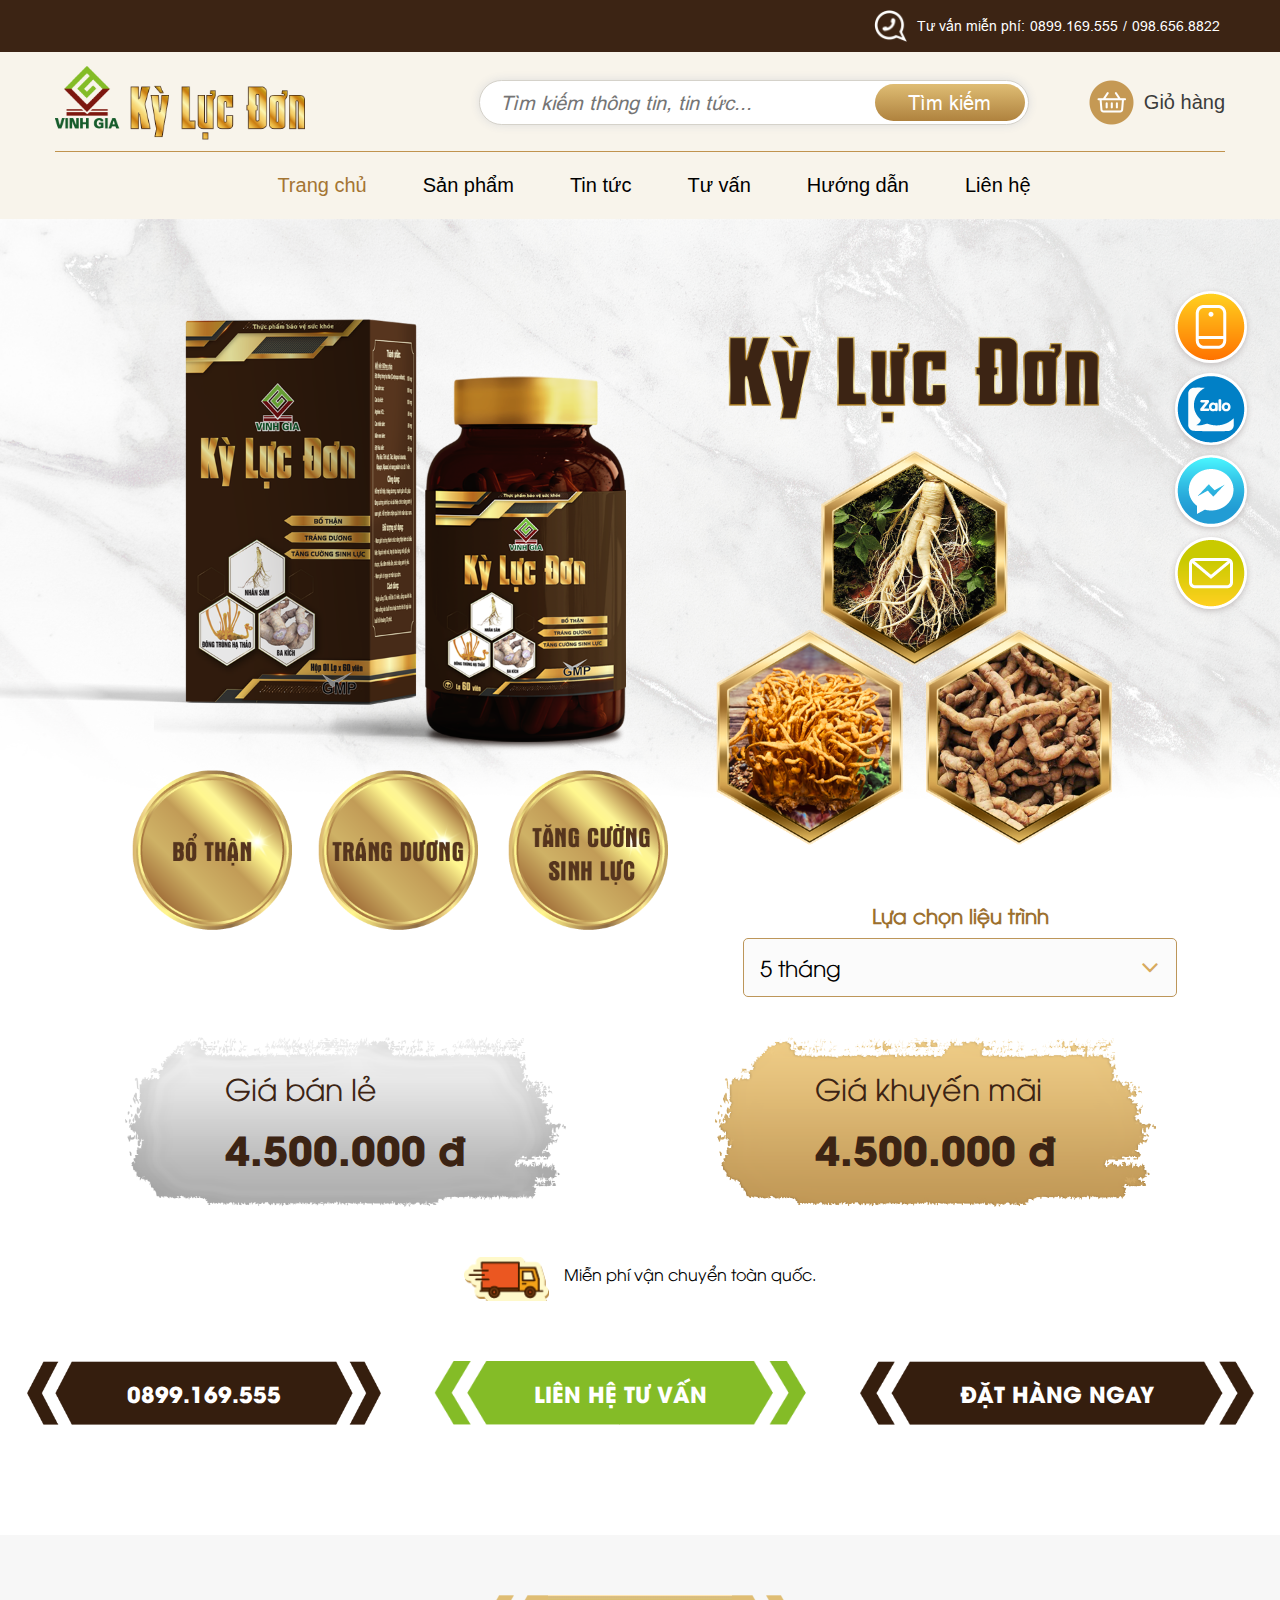
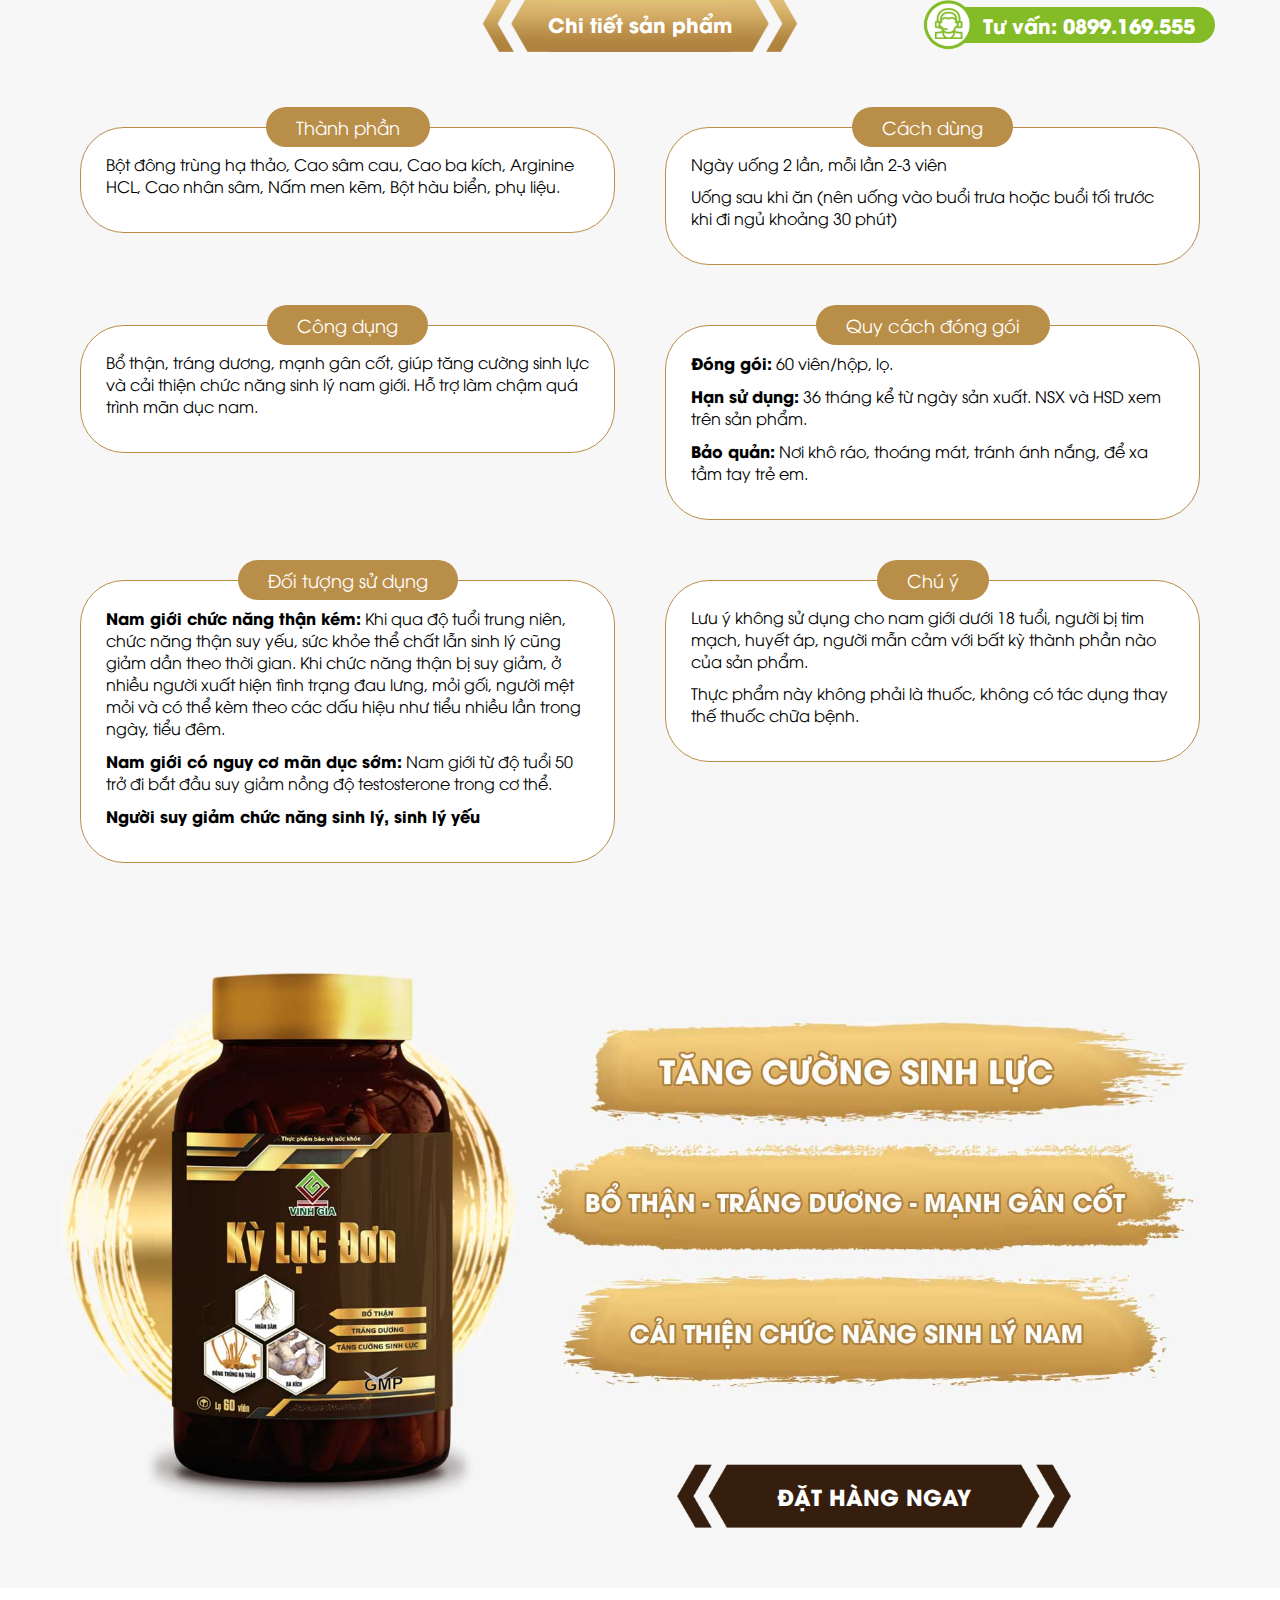
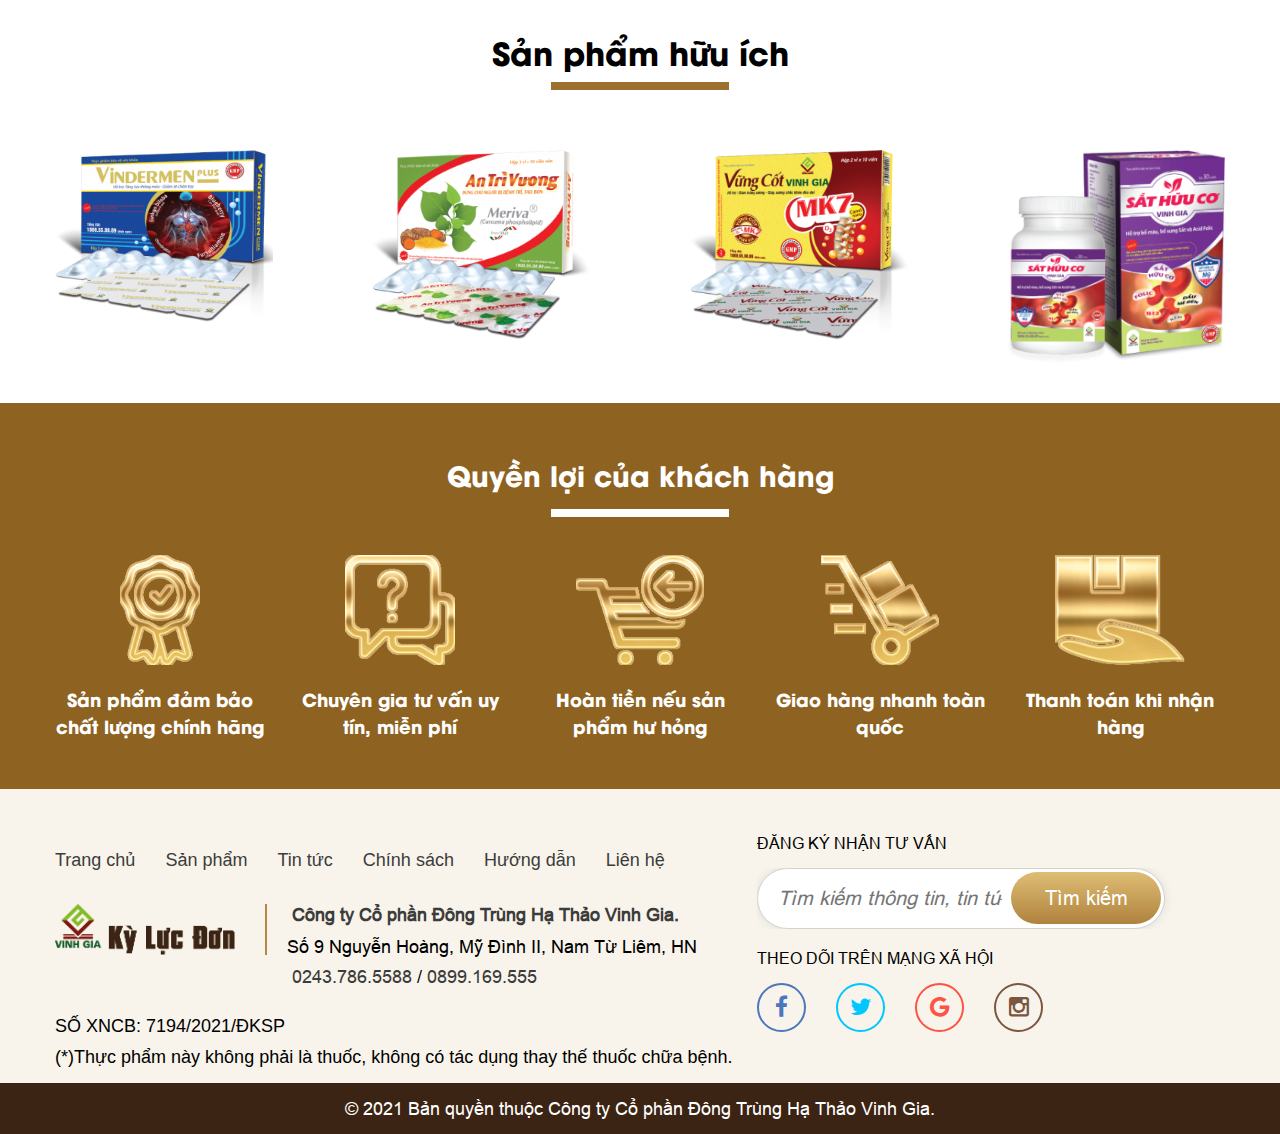
==== san-pham-ct.html @ 0bede0f7 "first" ====
<html lang="en">

<head>

    <meta name="viewport" content="width=device-width, initial-scale=1">
    <title>Trang chủ</title>
    <meta name="description" content="Trang chủ">
    <meta name="keywords" content="Trang chủ">
    <meta property="og:title" content="Trang chủ" title="Trang chủ">
    <meta property="og:description" content="Trang chủ">
    <meta property="og:site_name" content="Trang chủ" title="Trang chủ">
    <meta property="og:url" content="">
    <meta property="fb:app_id" content="0">
    <meta property="og:type" content="article">
    <meta property="og:image" content="ogimage.jpg">
    <meta property="og:image:type" content="image/png">
    <meta property="og:image:width" content="200">
    <meta property="og:image:height" content="200">
    <link rel="shortcut icon" type="image/png" href="/favicon.ico">
    <link rel="canonical" href="">
    <link rel="stylesheet" href="css/font-awesome.min.css">
    <link rel="stylesheet" href="css/lightslider.css">
    <link rel="stylesheet" href="css/style.css">
    <link rel="stylesheet" href="css/responsive.css">

</head>

<body class="bodad">
    <div class="fixed-right">
        <ul>
            <li class="phone"><a href="" title=""></a></li>
            <li class="zalo"><a href="" title=""></a></li>
            <li class="mess"><a href="" title=""></a></li>
            <li class="email"><a href="" title=""></a></li>
        </ul>
    </div>
    <header >
        <div class="top-header">
            <div class="container">
                <p><img src="img/icon-phone.png" alt="">  Tư vấn miễn phí: <a href="" title="">0899.169.555</a> / <a href="" title="">098.656.8822</a></p>
            </div>
        </div>
        <div class="mn-top">
            <div class="container">
                <div class="mn-top-ct">
                    <a href="" class="logo" title="Trang chủ">
                        <img src="img/logo.png" alt="Trang chủ">
                    </a>
                    <div class="search-header ">
                        <div class="search">
                            <form action="/search" method="get">
                                <input type="text" name="q" class="valid" required="" placeholder="Tìm kiếm thông tin, tin tức...">
                                <button class="flex-center" type="submit">Tìm kiếm</button>
                            </form>
                        </div>
                        <div class="cart">
                            <a href="gio-hang.html" title=""><img src="img/icon-cart.png" alt=""><span> Giỏ hàng</span></a>
                        </div>
                    </div>
                    
                </div>
                <div class="bottom-menu">
                    <ul class="list-mn">
                        <li class="sm-li active"><a href="index.html" title="Home">Trang chủ</a></li>
                        <li class="sm-li">
                            <a href="san-pham-ct.html" title="Introduce">Sản phẩm</a>
                            <i class="fa fa-angle-down plus"></i>
                            <ul class="sub-mn">
                                <li class="sub-li">
                                    <a href="tin-tuc.html" title="Company introduction">Tin tức</a>
                                </li>
                                <li class="sub-li">
                                    <a href="tu-van.html" title="Tư vấn">Tư vấn</a>
                                </li>
                                <li class="sub-li">
                                    <a href="" title="Hướng dẫn">Hướng dẫn</a>
                                </li>
                            </ul>
                        </li>
                        <li class="sm-li"><a href="tin-tuc.html" title="Home">Tin tức</a></li>
                        <li class="sm-li"><a href="tu-van.html" title="Home">Tư vấn</a></li>
                        <li class="sm-li"><a href="" title="Home">Hướng dẫn</a></li>
                        <li class="sm-li"><a href="lien-he.html" title="Home">Liên hệ</a></li>
                    </ul>
                    <div class="click-mb">
                        <div class="touch-on">
                            <img src="img/ix-mwnu.png" alt="">
                        </div>
                        <div class="bg-black-x"></div>
                    </div>
                </div>
            </div>
        </div>
    </header>
    <div class="product-detail">
        <div class="box-cart-product">
            <div class="img-bg-product">
                <img src="img/bg-product.png" alt="">
            </div>
            <div class="box-cantact">
                <div class="price-show price-show-km">
                    <div class="left-price">
                        <p>Lựa chọn liệu trình
                        </p><div class="select">
                            <span class="value-show" value="3 tháng">5 tháng</span>
                            <div class="box-select">
                                <span data-val="4 tháng" data-sl="03 lọ kỳ lực đơn" data-price="4.000.000" data-km="3.000.000">4 tháng</span>
                                <span data-val="5 tháng" data-sl="06 lọ kỳ lực đơn" data-price="5.000.000" data-km="4.000.000">5 tháng</span>
                                <span data-val="7 tháng" data-sl="08 lọ kỳ lực đơn" data-price="6.000.000" data-km="5.000.000">7 tháng</span>
                            </div>
                        </div>
                    </div>
                    <div class="right-price">
                        <div class="item price-le">
                            <p>Giá bán lẻ</p>
                            <span>4.500.000 đ</span>
                        </div>
                        <div class="item price-km">
                            <p>Giá khuyến mãi</p>
                            <span>4.500.000 đ</span>
                        </div>
                    </div>
                </div>
                <div class="vanchuyen-sp">
                    <div class="van-chuyen">
                        <img src="img/ic-xe.png" alt="">
                        <p>Miễn phí vận chuyển toàn quốc.</p>
                    </div>
                </div>
                <div class="btn-contact">
                    <p><a href="" title="0899.169.555">0899.169.555</a></p>
                    <p><a href="" title="" class="show-contact">Liên hệ tư vấn</a></p>
                    <p><a href="" title="" class="show-contact">Đặt hàng ngay</a></p>
                </div>
                <div class="popup-contact">
                    <div class="box-contact">
                        <div class="form_contact">
                            <span>Thông tin</span>
                            <form id="contactFrm" novalidate="novalidate">
                                <div class="inp-half"><input name="FullName" placeholder="Họ và tên"></div>
                                <div class="inp-half"><input name="FullName" placeholder="Tiêu đề"></div>
                                <div class="inp-half"><input name="Address" placeholder="Địa chỉ"></div>
                                <div class="inp-half"><input name="Email" placeholder="Email"></div>
                                <div class="inp-half"><input name="Mobile" placeholder="Điện thoại"></div>
                                <div class="text-full"><textarea name="Content" rows="4" placeholder="Nội dung"></textarea></div>
                                <button id="btnContact" type="button">Gửi thư</button>
                            </form>
                            </div>
                            <div class="close"><i class="fa fa-close"></i></div>
                    </div>
                </div>
            </div>
        </div>
        <div class="detail-product">
            <div class="container">
                <div class="title-h2 title-small title-telephone">
                    <h2><a href="" title="">Chi tiết sản phẩm</a></h2>
                    <div class="telephone">
                        <div class="icon">
                            <img src="img/ic-tele.png" alt="">
                        </div>
                        <div class="text"><span>Tư vấn:</span> 0899.169.555</div>
                    </div>
                </div>
                <div class="list-detail">
                    <div class="item">
                        <div class="title-dt">Thành phần</div>
                        <div class="box-detail">
                            <p>Bột đông trùng hạ thảo, Cao sâm cau, Cao ba kích, Arginine HCL, Cao nhân sâm, Nấm men kẽm, Bột hàu biển, phụ liệu.</p>
                        </div>
                    </div>
                    <div class="item">
                        <div class="title-dt">Cách dùng</div>
                        <div class="box-detail">
                            <p>Ngày uống 2 lần, mỗi lần 2-3 viên</p>
                            <p>Uống sau khi ăn (nên uống vào buổi trưa hoặc buổi tối trước khi đi ngủ khoảng 30 phút)</p>
                        </div>
                    </div>
                    <div class="item">
                        <div class="title-dt">Công dụng</div>
                        <div class="box-detail">
                            <p>Bổ thận, tráng dương, mạnh gân cốt, giúp tăng cường sinh lực và cải thiện chức năng sinh lý nam giới. Hỗ trợ làm chậm quá trình mãn dục nam.</p>
                        </div>
                    </div>
                    <div class="item">
                        <div class="title-dt">Quy cách đóng gói</div>
                        <div class="box-detail">
                            <p><b>Đóng gói:</b> 60 viên/hộp, lọ. </p>
                            <p><b>Hạn sử dụng:</b> 36 tháng kể từ ngày sản xuất. NSX và HSD xem trên sản phẩm.</p>
                            <p><b>Bảo quản:</b> Nơi khô ráo, thoáng mát, tránh ánh nắng, để xa tầm tay trẻ em.</p>
                        </div>
                    </div>
                    <div class="item">
                        <div class="title-dt">Đối tượng sử dụng</div>
                        <div class="box-detail">
                            <p><b>Nam giới chức năng thận kém:</b> Khi qua độ tuổi trung niên, chức năng thận suy yếu, sức khỏe thể chất lẫn sinh lý cũng giảm dần theo thời gian. Khi chức năng thận bị suy giảm, ở nhiều người xuất hiện tình trạng đau lưng, mỏi gối, người mệt mỏi và có thể kèm theo các dấu hiệu như tiểu nhiều lần trong ngày, tiểu đêm.</p>
                            <p><b>Nam giới có nguy cơ mãn dục sớm:</b> Nam giới từ độ tuổi 50 trở đi bắt đầu suy giảm nồng độ testosterone trong cơ thể.</p>
                            <p><b>Người suy giảm chức năng sinh lý, sinh lý yếu</b></p>
                        </div>
                    </div>
                    <div class="item">
                        <div class="title-dt">Chú ý</div>
                        <div class="box-detail">
                            <p>Lưu ý không sử dụng cho nam giới dưới 18 tuổi, người bị tim mạch, huyết áp, người mẫn cảm với bất kỳ thành phần nào của sản phẩm.</p>
                            <p>Thực phẩm này không phải là thuốc, không có tác dụng thay thế thuốc chữa bệnh.</p>
                        </div>
                    </div>
                </div>
                <div class="img-product-dt">
                    <div class="img"><img src="img/img-product-dt.jpg" alt=""></div>
                    <div class="btn-contact">
                        <p><a href="" title="" class="show-contact">Đặt hàng ngay</a></p>
                    </div>
                </div>
            </div>
        </div>
        <div class="list-useful">
            <div class="container">
                <div class="title3-h2">
                    <h2>Sản phẩm hữu ích</h2>
                </div>
                <div class="lst-useful">
                    <div class="img"><a href="" title=""><img src="img/img-sp-hi-1.png" alt=""></a></div>
                    <div class="img"><a href="" title=""><img src="img/img-sp-hi-2.png" alt=""></a></div>
                    <div class="img"><a href="" title=""><img src="img/img-sp-hi-3.png" alt=""></a></div>
                    <div class="img"><a href="" title=""><img src="img/img-sp-hi-4.png" alt=""></a></div>
                </div>
            </div>
        </div>
    </div>
    <footer>
        <div class="top-footer">
            <div class="container">
                <div class="title2-h2">
                    <h2>Quyền lợi của khách hàng</h2>
                </div>
                <div class="lst-interest">
                    <div class="item">
                        <div class="img"><img src="img/img-quyenloi1.png" alt=""></div>
                        <p>Sản phẩm đảm bảo chất lượng chính hãng</p>
                    </div>
                    <div class="item">
                        <div class="img"><img src="img/img-quyenloi2.png" alt=""></div>
                        <p>Chuyên gia tư vấn uy tín, miễn phí</p>
                    </div>
                    <div class="item">
                        <div class="img"><img src="img/img-quyenloi3.png" alt=""></div>
                        <p>Hoàn tiền nếu sản phẩm hư hỏng</p>
                    </div>
                    <div class="item">
                        <div class="img"><img src="img/img-quyenloi4.png" alt=""></div>
                        <p>Giao hàng nhanh toàn quốc</p>
                    </div>
                    <div class="item">
                        <div class="img"><img src="img/img-quyenloi5.png" alt=""></div>
                        <p>Thanh toán khi nhận hàng</p>
                    </div>
                </div>
            </div>
        </div>
        <div class="footer">
            <div class="container">
                <div class="box-footer">
                    <div class="footer--left">
                        <ul class="menu-footer">
                            <li><a href="" title="">Trang chủ</a></li>
                            <li><a href="" title="">Sản phẩm</a></li>
                            <li><a href="" title="">Tin tức</a></li>
                            <li><a href="" title="">Chính sách</a></li>
                            <li><a href="" title="">Hướng dẫn</a></li>
                            <li><a href="" title="">Liên hệ</a></li>
                        </ul>
                        <div class="footer--info">
                            <div class="logo-footer">
                                <a href="" title=""><img src="img/logo-ft.png" alt=""></a>
                            </div>
                            <div class="text">
                                <h3><a href="" title="">Công ty Cổ phần Đông Trùng Hạ Thảo Vinh Gia.</a></h3>
                                <p>Số 9 Nguyễn Hoàng, Mỹ Đình II, Nam Từ Liêm, HN</p>
                                <p><a href="" title="">0243.786.5588</a>/<a href="" title="">0899.169.555</a></p>
                            </div>
                        </div>
                        <p>Số XNCB: 7194/2021/ĐKSP</p>
                        <small>(*)Thực phẩm này không phải là thuốc, không có tác dụng thay thế thuốc chữa bệnh.</small>
                    </div>
                    <div class="footer--right">
                        <p>ĐĂNG KÝ NHẬN TƯ VẤN</p>
                        <div class="search-header  search-footer">
                            <div class="search">
                                <form action="/search" method="get">
                                    <input type="text" name="q" class="valid" required=""
                                        placeholder="Tìm kiếm thông tin, tin tức...">
                                    <button class="flex-center" type="submit">Tìm kiếm</button>
                                </form>
                            </div>
                        </div>
                        <div class="social-netwwork">
                            <p>THEO DÕI TRÊN MẠNG XÃ HỘI</p>
                            <div class="lst-social">
                                <a href="" title=""><i class="fa fa-facebook"></i></a>
                                <a href="" title=""><i class="fa fa-twitter"></i></a>
                                <a href="" title=""><i class="fa fa-google"></i></a>
                                <a href="" title=""><i class="fa fa-instagram"></i></a>
                            </div>
                        </div>
                    </div>
                </div>
            </div>
        </div>
        <div class="copyright">
            <p>© 2021 <span>Bản quyền thuộc</span> Công ty Cổ phần Đông Trùng Hạ Thảo Vinh Gia.</p>
        </div>
    </footer>
    <script src="js/jquery.min.js"></script>
    <script src="js/lightslider.min.js"></script>
    <script src="js/custom.js"></script>
</body>

</html>
---- css/lightslider.css ----
/*! lightslider - v1.1.3 - 2015-04-14
* https://github.com/sachinchoolur/lightslider
* Copyright (c) 2015 Sachin N; Licensed MIT */
/** /!!! core css Should not edit !!!/**/ 

.lSSlideOuter {
    overflow: hidden;
    -webkit-touch-callout: none;
    -webkit-user-select: none;
    -khtml-user-select: none;
    -moz-user-select: none;
    -ms-user-select: none;
    user-select: none
}
.lightSlider:before, .lightSlider:after {
    content: " ";
    display: table;
}
.lightSlider {
    overflow: hidden;
    margin: 0;
}
.lSSlideWrapper {
    max-width: 100%;
    overflow: hidden;
    position: relative;
}
.lSSlideWrapper > .lightSlider:after {
    clear: both;
}
.lSSlideWrapper .lSSlide {
    -webkit-transform: translate(0px, 0px);
    -ms-transform: translate(0px, 0px);
    transform: translate(0px, 0px);
    -webkit-transition: all 1s;
    -webkit-transition-property: -webkit-transform,height;
    -moz-transition-property: -moz-transform,height;
    transition-property: transform,height;
    -webkit-transition-duration: inherit !important;
    transition-duration: inherit !important;
    -webkit-transition-timing-function: inherit !important;
    transition-timing-function: inherit !important;
}
.lSSlideWrapper .lSFade {
    position: relative;
}
.lSSlideWrapper .lSFade > * {
    position: absolute !important;
    top: 0;
    left: 0;
    z-index: 9;
    margin-right: 0;
    width: 100%;
}
.lSSlideWrapper.usingCss .lSFade > * {
    opacity: 0;
    -webkit-transition-delay: 0s;
    transition-delay: 0s;
    -webkit-transition-duration: inherit !important;
    transition-duration: inherit !important;
    -webkit-transition-property: opacity;
    transition-property: opacity;
    -webkit-transition-timing-function: inherit !important;
    transition-timing-function: inherit !important;
}
.lSSlideWrapper .lSFade > *.active {
    z-index: 10;
}
.lSSlideWrapper.usingCss .lSFade > *.active {
    opacity: 1;
}
/** /!!! End of core css Should not edit !!!/**/

/* Pager */
.lSSlideOuter .lSPager.lSpg {
    margin: 10px 0 0;
    padding: 0;
    text-align: center;
}
.lSSlideOuter .lSPager.lSpg > li {
    cursor: pointer;
    display: inline-block;
    padding: 0 5px;
}
.lSSlideOuter .lSPager.lSpg > li a {
    background-color: #222222;
    border-radius: 30px;
    display: inline-block;
    height: 8px;
    overflow: hidden;
    text-indent: -999em;
    width: 8px;
    position: relative;
    z-index: 99;
    -webkit-transition: all 0.5s linear 0s;
    transition: all 0.5s linear 0s;
}
.lSSlideOuter .lSPager.lSpg > li:hover a, .lSSlideOuter .lSPager.lSpg > li.active a {
    background-color: #428bca;
}
.lSSlideOuter .media {
    opacity: 0.8;
}
.lSSlideOuter .media.active {
    opacity: 1;
}
/* End of pager */

/** Gallery */
.lSSlideOuter .lSPager.lSGallery {
    list-style: none outside none;
    padding-left: 0;
    margin: 0;
    overflow: hidden;
    transform: translate3d(0px, 0px, 0px);
    -moz-transform: translate3d(0px, 0px, 0px);
    -ms-transform: translate3d(0px, 0px, 0px);
    -webkit-transform: translate3d(0px, 0px, 0px);
    -o-transform: translate3d(0px, 0px, 0px);
    -webkit-transition-property: -webkit-transform;
    -moz-transition-property: -moz-transform;
    -webkit-touch-callout: none;
    -webkit-user-select: none;
    -khtml-user-select: none;
    -moz-user-select: none;
    -ms-user-select: none;
    user-select: none;
}
.lSSlideOuter .lSPager.lSGallery li {
    overflow: hidden;
    -webkit-transition: border-radius 0.12s linear 0s 0.35s linear 0s;
    transition: border-radius 0.12s linear 0s 0.35s linear 0s;
}
.lSSlideOuter .lSPager.lSGallery li.active, .lSSlideOuter .lSPager.lSGallery li:hover {
    border-radius: 5px;
}
.lSSlideOuter .lSPager.lSGallery img {
    display: block;
    height: auto;
    max-width: 100%;
}
.lSSlideOuter .lSPager.lSGallery:before, .lSSlideOuter .lSPager.lSGallery:after {
    content: " ";
    display: table;
}
.lSSlideOuter .lSPager.lSGallery:after {
    clear: both;
}
/* End of Gallery*/

/* slider actions */
.lSAction > a {
    width: 32px;
    display: block;
    top: 50%;
    height: 32px;
    background-image: url('../img/controls.png');
    cursor: pointer;
    position: absolute;
    z-index: 99;
    margin-top: -16px;
    opacity: 0.5;
    -webkit-transition: opacity 0.35s linear 0s;
    transition: opacity 0.35s linear 0s;
}
.lSAction > a:hover {
    opacity: 1;
}
.lSAction > .lSPrev {
    background-position: 0 0;
    left: 10px;
}
.lSAction > .lSNext {
    background-position: -32px 0;
    right: 10px;
}
.lSAction > a.disabled {
    pointer-events: none;
}
.cS-hidden {
    height: 1px;
    opacity: 0;
    filter: alpha(opacity=0);
    overflow: hidden;
}


/* vertical */
.lSSlideOuter.vertical {
    position: relative;
}
.lSSlideOuter.vertical.noPager {
    padding-right: 0px !important;
}
.lSSlideOuter.vertical .lSGallery {
    position: absolute !important;
    right: 0;
    top: 0;
}
.lSSlideOuter.vertical .lightSlider > * {
    width: 100% !important;
    max-width: none !important;
}

/* vertical controlls */
.lSSlideOuter.vertical .lSAction > a {
    left: 50%;
    margin-left: -14px;
    margin-top: 0;
}
.lSSlideOuter.vertical .lSAction > .lSNext {
    background-position: 31px -31px;
    bottom: 10px;
    top: auto;
}
.lSSlideOuter.vertical .lSAction > .lSPrev {
    background-position: 0 -31px;
    bottom: auto;
    top: 10px;
}
/* vertical */


/* Rtl */
.lSSlideOuter.lSrtl {
    direction: rtl;
}
.lSSlideOuter .lightSlider, .lSSlideOuter .lSPager {
    padding-left: 0;
    list-style: none outside none;
}
.lSSlideOuter.lSrtl .lightSlider, .lSSlideOuter.lSrtl .lSPager {
    padding-right: 0;
}
.lSSlideOuter .lightSlider > *,  .lSSlideOuter .lSGallery li {
    float: left;
}
.lSSlideOuter.lSrtl .lightSlider > *,  .lSSlideOuter.lSrtl .lSGallery li {
    float: right !important;
}
/* Rtl */

@-webkit-keyframes rightEnd {
    0% {
        left: 0;
    }

    50% {
        left: -15px;
    }

    100% {
        left: 0;
    }
}
@keyframes rightEnd {
    0% {
        left: 0;
    }

    50% {
        left: -15px;
    }

    100% {
        left: 0;
    }
}
@-webkit-keyframes topEnd {
    0% {
        top: 0;
    }

    50% {
        top: -15px;
    }

    100% {
        top: 0;
    }
}
@keyframes topEnd {
    0% {
        top: 0;
    }

    50% {
        top: -15px;
    }

    100% {
        top: 0;
    }
}
@-webkit-keyframes leftEnd {
    0% {
        left: 0;
    }

    50% {
        left: 15px;
    }

    100% {
        left: 0;
    }
}
@keyframes leftEnd {
    0% {
        left: 0;
    }

    50% {
        left: 15px;
    }

    100% {
        left: 0;
    }
}
@-webkit-keyframes bottomEnd {
    0% {
        bottom: 0;
    }

    50% {
        bottom: -15px;
    }

    100% {
        bottom: 0;
    }
}
@keyframes bottomEnd {
    0% {
        bottom: 0;
    }

    50% {
        bottom: -15px;
    }

    100% {
        bottom: 0;
    }
}
.lSSlideOuter .rightEnd {
    -webkit-animation: rightEnd 0.3s;
    animation: rightEnd 0.3s;
    position: relative;
}
.lSSlideOuter .leftEnd {
    -webkit-animation: leftEnd 0.3s;
    animation: leftEnd 0.3s;
    position: relative;
}
.lSSlideOuter.vertical .rightEnd {
    -webkit-animation: topEnd 0.3s;
    animation: topEnd 0.3s;
    position: relative;
}
.lSSlideOuter.vertical .leftEnd {
    -webkit-animation: bottomEnd 0.3s;
    animation: bottomEnd 0.3s;
    position: relative;
}
.lSSlideOuter.lSrtl .rightEnd {
    -webkit-animation: leftEnd 0.3s;
    animation: leftEnd 0.3s;
    position: relative;
}
.lSSlideOuter.lSrtl .leftEnd {
    -webkit-animation: rightEnd 0.3s;
    animation: rightEnd 0.3s;
    position: relative;
}
/*/  GRab cursor */
.lightSlider.lsGrab > * {
  cursor: -webkit-grab;
  cursor: -moz-grab;
  cursor: -o-grab;
  cursor: -ms-grab;
  cursor: grab;
}
.lightSlider.lsGrabbing > * {
  cursor: move;
  cursor: -webkit-grabbing;
  cursor: -moz-grabbing;
  cursor: -o-grabbing;
  cursor: -ms-grabbing;
  cursor: grabbing;
}
---- css/style.css ----
body {font-family: AVO, sans-serif;margin: 0;}
input, input:active, input:focus { outline: none; box-shadow: initial !important; }
button, button:active, button:focus { outline: none; box-shadow: initial !important; }
textarea, textarea:active, textarea:focus { outline: none; box-shadow: initial !important; }
a { transition: all 0.2s linear 0s; text-decoration: none; display: block; color: rgb(60, 60, 59); }
a:hover { text-decoration: none; color: initial; }
img { transition: all 0.2s linear 0s; }
ul { padding-left: 0px; margin-bottom: 0px; }
ul li { list-style-type: none; }
p { margin: 0px 0px 10px; }
::-webkit-scrollbar { width: 4px; height: 4px; }
::-webkit-scrollbar-track { background: transparent; }
::-webkit-scrollbar-thumb { background: rgb(164, 164, 164); }
::-webkit-scrollbar-thumb:hover { background: rgb(15, 98, 2); }
@font-face { font-family: Arial; src: url("../fonts/Arial-Regular.ttf"); }
/* @font-face { font-family: 'Segoe UI', Geneva, Verdana, sans-serif; src: url("../fonts/Segoe UI, 'Tahoma', Geneva, Verdana, sans-serif\ Regular\ font.ttf"); } */
@font-face { font-family: AVO; src: url("../fonts/UTM\ AVO.TTF"); }
@font-face { font-family: AVOB; src: url("../fonts/UTM\ AVOBOLD.TTF "); }
.container { width: 100%; padding-right: 15px; padding-left: 15px; margin-right: auto; margin-left: auto; }
header { z-index: 999; }
@keyframes slideDown {
    0% { opacity: 0; transform: translateY(-100%); }
    100% { opacity: 1; transform: translateY(0px); }
}
.touch-on{display: none;}
.mn-first { border-bottom: 1px solid rgb(227, 227, 227); }
.ct-mn-first { display: flex; justify-content: flex-end; }
.it-mn-first { border-right: 1px solid rgb(227, 227, 227); display: flex; align-items: center; color: rgb(51, 51, 51); height: 34px; font-size: 15px; font-family: SF-light, sans-serif; padding: 6px 16px 4px; }
.it-mn-first:nth-of-type(1) { padding-right: 20px; }
.it-mn-first:nth-of-type(4) { padding: 8px 10px 4px; }
.it-mn-first:nth-of-type(4) i { font-size: 18px; }
.it-mn-first:nth-of-type(1) i { margin-right: 8px; }
.it-mn-first:nth-of-type(1) a { margin-left: 4px; }
.it-mn-first i { color: rgb(127, 127, 127); }
.it-mn-first a { color: rgb(51, 51, 51); }
.lang { cursor: pointer; }
.lang img, .it-lang img { margin: 0px 10px 4px 0px; }
.lang i { color: rgb(0, 0, 0); margin-left: 10px; }
.all-lang { position: absolute; width: 150px; top: 100%; left: 0px; opacity: 0; visibility: hidden; transition: all 0.2s linear 0s; }
.it-lang { border-bottom: 1px solid rgb(227, 227, 227); padding: 6px 14px; }
.it-lang:last-child { border-bottom: initial; }
.language { position: relative; z-index: 98; }
.mn-top { position: relative; background: rgb(248, 244, 235); }
.mn-top.fixed {position: fixed;top: 0px;left: 0px;right: 0px;background: rgb(248, 244, 235);box-shadow: rgba(0, 0, 0, 0.3) 0px 0px 10px;animation: 0.5s ease 0s 1 normal none running slideDown;z-index: 9999;}
.mn-top-ct { display: flex; justify-content: space-between; align-items: center; border-bottom: 1px solid rgb(192, 147, 78); padding: 14px 0px 11px; }
.fixed .mn-top-ct { display: none; }
.search-header .search {float: left;}
.search-header .search form {position: relative;margin: 0;width: 100%;}
.search-header .cart {float: right;align-items: center;align-content: center;padding-left: 60px;}
.search-header .cart a {display: flex;font-size: 20px;color: rgb(60, 60, 59);align-items: center;font-family: Segoe UI, 'Tahoma', Geneva, Verdana, sans-serif;}
.search-header .cart img { width: 45px; margin-right: 10px; }
.search-header input {border: 1px solid rgb(213, 210, 202);display: block;width: 550px;height: 45px;border-radius: 99px;padding: 5px 162px 5px 20px;font-style: italic;font-size: 20px;color: rgb(51, 51, 51);box-shadow: rgb(221, 221, 221) 0px 0px 10px !important;font-family: 'Arial', Helvetica, sans-serif;}
.search-header input:focus, .search-header input:hover { outline: initial; }
.search-header button {border: none;float: left;background: linear-gradient(rgb(223, 189, 116) 0%, rgb(175, 130, 62) 100%);position: absolute;top: 4px;right: 4px;width: 150px;height: 37px;border-radius: 99px;font-size: 20px;color: rgb(255, 255, 255);font-family: Arial;cursor: pointer;}
.logo {transition: all 0.5s linear 0s;width: 250px;}
.logo img { max-width: 100%; }
.list-mn {margin: 0px auto;text-align: center;display: table;padding: 22px 0px;}
.list-mn .sm-li {position: relative;float: left;margin: 0px 28px;font-family:  Segoe UI, 'Tahoma', Geneva, Verdana, sans-serif;}
.list-mn .sm-li i{display:none}
.list-mn .sm-li:hover .sub-mn{opacity:1;visibility:visible;transform: translateY(0);}
.list-mn .sm-li:hover > a, .list-mn .sm-li.active > a{color:#a47533;/* font-weight: 700; */}
.list-mn .sm-li::after { width: 100%; position: absolute; content: ""; height: 32px; top: 100%; left: 0px; }
.mn-top.fixed .sub-mn { top: calc(100% + 18px); }
.fixed .list-mn{padding:20px 0}
.list-mn .sm-li:last-child { margin-right: initial; }
.list-mn .sm-li a {font-size: 20px;color: rgb(0, 0, 0);white-space: nowrap;text-align: left;}
.sub-mn .sub-li a{color:#ffffff}
.list-mn .sm-li a.active { color: rgb(15, 98, 2); }
.list-mn .sm-li a i { font-size: 18px; }
.sub-mn {position: absolute;z-index: 99999;top: calc(100% + 22px);opacity: 0;transform: translateY(10px);visibility: hidden;transition: all 0.3s linear;border: 1px solid transparent;background: rgb(60 36 20);}
.sub-li {min-width: 200px;padding: 6px 14px;position: relative;}
.sub-li:hover{background:#9a6f2a}
.sub-li::after { position: absolute; content: ""; width: 0px; height: 100%; left: 0px; top: 0px; transition: all 0.3s linear 0s; background: rgb(224, 224, 224); z-index: 0; }
.sub-li a { position: relative; z-index: 1; }
.mn-top.fixed .search form { top: calc(100% + 20px); }
.banner { position: relative; }
.banner img { width: 100%; }
.banner .mobile{display: none;}
.banner .lSSlideOuter .lSPager.lSpg { position: absolute; bottom: 10px; left: 50%; transform: translate(-50%, -50%); z-index: 999; margin-bottom: 0px; }
.banner .lSSlideOuter .lSPager.lSpg > li a { width: 17px; height: 17px; background-color: rgb(255, 255, 255); }
.banner .lSSlideOuter .lSPager.lSpg > li:hover a, .banner .lSSlideOuter .lSPager.lSpg > li.active a { background-color: rgb(60, 36, 20); }
.top-header { font-size: 14px; color: rgb(255, 255, 255); background: rgb(60, 36, 20); padding: 10px; display: flex; justify-content: flex-end; }
.top-header img { margin-right: 10px; width: 33px; }
.top-header a { display: inline-block; color: rgb(255, 255, 255); padding: 0px 5px; }
.top-header p {margin: 0px;text-align: right;display: flex;align-items: center;font-family: Arial;justify-content: flex-end;}
.introduce {background: url("../img/bg-introduce.jpg") 0% 0% / 100% 100% no-repeat;position: relative;padding-bottom: 36px;clear: both;overflow: hidden;}
.introduce .box-img {position: relative;height: 550px;margin-bottom: 30px;}
.box-img__mobile{display: none;}
.introduce .box-img .img-1 { position: absolute; }
.introduce .box-img .img-1.img-3d img{max-width: 80%;}
.introduce .box-img .img-1:nth-child(1) {top: 122px;left: 100px;z-index: 99;}
.introduce .box-img .img-1 img{max-width: 70%;}
.introduce .box-img .img-1:nth-child(2) {top: 347px;left: 0;z-index: 99;}
.introduce .box-img .img-1:nth-child(3) {top: 179px;right: 0;}
.introduce .box-img .img-3d {top: 85px;right: 250px;text-align: right;}
.btn-viewdetail {display: table;margin: 0px auto;border: 2px solid rgb(175, 130, 62);line-height: 48px;padding: 0px 22px;border-radius: 99px;transition: all 0.3s linear 0s;}
.btn-viewdetail a {font-size: 20px;color: rgb(60, 36, 20);}
.btn-viewdetail:hover { background: rgb(175, 130, 62); color: rgb(255, 255, 255); }
.btn-viewdetail:hover a{color:#ffffff}
.btn-viewdetail__2 { line-height: 32px; padding: 0px 23px; float: right; }
.btn-viewdetail__2 a {font-size: 20px;font-family: Arial;}
.certification { background: rgb(247, 247, 247); clear: both; padding: 50px 0px; }
.title-h2 { text-align: center; }
.title-h2 h2 {position: relative;font-size: 26px;color: rgb(255, 255, 255);line-height: 57px;display: table;margin: 0px auto 35px;padding: 0px 66px;z-index: 99;}
.title-h2 h2 a {color: rgb(255, 255, 255);background: url("../img/bg-title.jpg");font-family: AVOB;}
.title-h2 h2::before, .title-h2 h2::after { content: ""; background: url("../img/bg-title.png") 0px no-repeat; position: absolute; left: 0px; top: 0px; height: 100%; width: 50%; z-index: -1; }
.title-h2 h2::after { transform: scaleX(-1); left: initial; right: 0px; }
.slider-certification .slider {display: grid;grid-template-columns: repeat(4, 1fr);gap: 55px;}
.slider-certification .slider .item { cursor: pointer; }
.slider-certification .slider img { width: 100%; }
.popup-certification { width: 100%; height: 100%; background: rgba(0, 0, 0, 0.43); position: fixed; z-index: 999999; top: 0px; left: 0px; display: none; }
.popup-certification .img { position: absolute; top: 50%; left: 50%; transform: translate(-50%, -50%); height: calc(100% - 100px); }
.close { position: absolute; top: -15px; right: -15px; background: rgba(96, 59, 9, 0.5); color: rgb(255, 255, 255); width: 40px; height: 40px; text-align: center; line-height: 40px; font-size: 20px; border-radius: 50%; }
.close i { display: block; line-height: 40px; cursor: pointer; }
.box-experts { padding: 52px 0px; }
.slider-experts { position: relative; }
.slider-experts .item { display: grid; grid-template-columns: 40% 60%; }
.info-experts {position: relative;padding-right: 60px;}
.info-experts .text { text-align: center; }
.info-experts .text a {font-size: 22px;color: rgb(175, 130, 62);font-family: AVO;margin: 0px 0px 10px;}
.info-experts .text span {font-weight: 700;font-family: AVOB;}
.info-experts .text small {font-size: 20px;font-family: AVO;}
.hex { top: 0px; left: 0px; width: 100%; padding: 0px 0px 115%; list-style-type: none; overflow: hidden; visibility: hidden; cursor: pointer; transform: rotate(-60deg) skewY(30deg); margin-left: 0.5%; margin-bottom: 30px; }
.hex * { visibility: visible; }
.hex .hexagon { position: absolute; top: 0px; left: 0px; height: 100%; width: 100%; transform: skewY(-30deg) rotate(60deg); overflow: hidden; background: none; }
.hex .hexagon::after { content: ""; background: url("../img/img-khung.png") 0% 0% / 100% 100% no-repeat; position: absolute; top: 0px; left: 0px; height: 100%; width: 100%; }
.hex .hexagon img { left: -100%; right: -100%; height: 100%; width: auto; margin: 0px auto; transition: all 0.6s linear 0s; }
.hex hover img { height: 150%; transform: translateZ(0px) translateX(-25%); }
.hex .hexagon .overlay { position: absolute; top: 0px; left: 0px; height: 100%; width: 100%; background: rgba(255, 255, 255, 0); }
.hex hover .overlay { transition: all 0.6s linear 0s; background: rgba(255, 255, 255, 0.6); }
.box-video {padding-top: 60px;padding-bottom: 15px;}
.box-video .img { border: 1px solid rgb(180, 136, 68); position: relative; margin-bottom: 25px; }
.box-video .img::after { content: ""; position: absolute; top: 2px; left: 2px; width: calc(100% - 4px); height: calc(100% - 4px); background: rgba(0, 0, 0, 0.25); }
.box-video .img img { width: 100%; min-height: 100%; object-fit: cover; }
.box-video iframe { position: absolute; top: 0px; left: 0px; width: 100%; height: 100%; }
.box-video .play-video { position: absolute; top: 50%; left: 50%; width: 88px; height: 88px; transform: translate(-50%, -50%); border-radius: 100%; overflow: hidden; box-shadow: rgb(0, 0, 0) 0px 0px 10px; z-index: 99; }
.popup-video { position: fixed; inset: 0px; background: rgba(0, 0, 0, 0.53); display: none; z-index: 999; }
.video {width: 55%;height: 500px;position: absolute;left: 50%;top: 50%;transform: translate(-50%, -50%);border: 5px solid #8e6221;}
.video iframe { width: 100%; height: 100%; }
.close {position: absolute;top: -10px;right: -10px;width: 30px;height: 30px;background: rgb(255, 255, 255);color: #8e6221;border-radius: 50%;line-height: 30px;text-align: center;opacity: 0.8;font-size: 20px;display: flex;align-items: center;justify-content: center;}
.close:hover, .close:focus { opacity: 1; }
.title2-h2 h2 {font-size: 28px;font-family: 'AVOB';position: relative;color: rgb(255, 255, 255);padding-bottom: 23px;text-align: center;margin: 0px 0px 38px;}
.title2-h2 h2::after { content: ""; position: absolute; bottom: 0px; left: 50%; transform: translateX(-50%); background: rgb(255, 255, 255); width: 178px; height: 8px; }
.top-footer { background: rgb(142, 98, 33); padding: 50px 0px; }
.lst-interest { display: grid; grid-template-columns: repeat(5, 1fr); gap: 30px; }
.lst-interest .item { text-align: center; color: rgb(255, 255, 255); font-size: 26px; }
.lst-interest .item p{font-size: 18px;font-family:AVOB;margin: 0;}
.lst-interest .item .img {height: 110px;text-align: center;overflow: hidden;margin-bottom: 20px;}
.lst-interest .item .img img { max-width: 100%; max-height: 100%; object-fit: contain; }
.footer { background: rgb(248, 244, 235); }
.box-footer { display: grid; grid-template-columns: 60% 40%; padding: 45px 0px 15px; }
.menu-footer { overflow: hidden; margin-bottom: 33px; }
.menu-footer li {float: left;padding-right: 30px;font-size: 18px;font-family: Segoe UI, 'Tahoma', Geneva, Verdana, sans-serif;color: rgb(60, 60, 59);}
.menu-footer li:hover a,.menu-footer li:active a {color: rgb(164, 117, 51);font-weight: 700;}
.footer--info {overflow: hidden;margin-bottom: 20px;}
.logo-footer {border-right: 2px solid rgb(180, 136, 68);padding-right: 30px;float: left;max-width: 180px;}
.logo-footer img{width: 100%;}
.footer--info .text { padding-left: 20px; float: left; }
.footer--info .text h3 {font-size: 18px;font-weight: 700;font-family: Arial;margin: 0px 0px 10px;}
.footer--info .text p {font-size: 18px;margin: 0px 0px 8px;font-family: 'Arial';}
.footer--info .text a { display: inline-block; padding: 0px 5px; }
.footer--info .text a:hover { color: rgb(164, 117, 51); }
.footer--left > p {font-size: 18px;margin: 0px 0px 10px;font-family: Segoe UI, 'Tahoma', Geneva, Verdana, sans-serif;text-transform: uppercase;}
.footer--left small {font-size: 18px;font-family: Segoe UI, 'Tahoma', Geneva, Verdana, sans-serif;}
.footer--right p {font-size: 16px;font-family: Arial, Helvetica, sans-serif;margin: 0px 0px 15px;text-transform: uppercase;}
.lst-social a {float: left;width: 45px;height: 45px;border: 2px solid rgb(76, 118, 190);color: rgb(76, 118, 190);font-size: 23px;border-radius: 50%;text-align: center;line-height: 45px;margin-right: 30px;}
.lst-social a i {display: block;line-height: 45px;}
.lst-social a:nth-child(2) { border: 2px solid rgb(0, 199, 255); color: rgb(0, 199, 255); }
.lst-social a:nth-child(3) { border: 2px solid rgb(252, 83, 69); color: rgb(252, 83, 69); }
.lst-social a:nth-child(4) { border: 2px solid rgb(124, 86, 65); color: rgb(124, 86, 65); }
.copyright p {font-size: 18px;font-family: Arial, Helvetica, sans-serif;color: rgb(255, 255, 255);text-align: center;line-height: 51px;background: rgb(60, 36, 20);margin: 0px;}
.search-footer {overflow: hidden;margin-bottom: 20px;}
.search-footer input { width: 100%; box-shadow: initial; height: 61px; }
.search-footer button { height: 52px; }
.customer-share { background: rgb(246, 243, 235); padding: 66px 0px 86px; }
.title3-h2 { margin-bottom: 60px; }
.title3-h2 h2 {text-align: center;font-size: 32px;font-family: AVOB;position: relative;padding-bottom: 16px;margin: 0px 0px 32px;}
.title3-h2 p {font-size: 18px;font-family: AVO;text-align: center;}
.title3-h2 h2::after { content: ""; position: absolute; bottom: 0px; left: 50%; transform: translateX(-50%); width: 178px; height: 8px; background: rgb(156, 112, 46); }
.title3-h2 h2 a { color: rgb(35, 31, 32); }
.slider-customers { position: relative; }
.slider-customers .item { display: flex; align-items: center; }
.slider-customers .img {position: relative;margin-right: 122px;margin-bottom: 36px;}
.slider-customers .img img{width:100%;min-height:100%;object-fit:cover}
.slider-customers .img:hover a{transform:translate(38px,38px)}
.slider-customers .img::after {content: "";position: absolute;bottom: -36px;right: -36px;width: 242px;height: 242px;border-radius: 37px;background: linear-gradient(rgb(171, 124, 50) 0%, rgb(212, 169, 82) 100%);z-index: -1;overflow: hidden;;transition:all .3s linear}
.slider-customers .img:hover::after{opacity:0;transform:scale(1.6)}
.slider-customers .img a { width: 350px; height: 350px; border-radius: 44px; position: relative; overflow: hidden;transition: all .3s linear; }
.slider-customers .desc h3 {font-size: 28px;font-family: AVO;margin: 0px 0px 10px;font-weight: 400;}
.slider-customers .desc span { font-size: 24px; font-family: AVO; color: rgb(156, 112, 46); margin: 0px; }
.box-comment {margin: 40px 0px 0px;position: relative;padding-right: 50px;}
.box-comment.cmt-icon:before{background-color:initial;top:-12px;left: -35px;}
.box-comment.cmt-icon:after{background-color:initial;bottom:-45px;right: 0;}
.box-comment p {font-size: 20px;font-family: AVO;text-indent: 10px;text-align: justify;}
.controls-wrapper {padding: 0px 50px;}
.controls-slider .lSAction > a {background: url("../img/ic-prev.png") 0px center no-repeat;width: 66px;height: 66px;z-index: 999;opacity: 1;right: -141px;background-size: 100% 100%;transform: translateX(-50%);}
.controls-slider .lSAction > .lSPrev {left: -144px;transform: translateX(50%);}
.controls-slider .lSAction > .lSNext {transform: translateX(-50%) scaleX(-1);}
.controls-slider .lSAction > a:hover {background: url("../img/ic-active.png") no-repeat;transform: translateX(50%) scaleX(-1);}
.controls-slider .lSAction > .lSNext:hover {transform: translateX(-50%) scaleX(1);}
.controls-slider .lSSlideWrapper { position: initial; }
.newspapers { padding: 70px 0px 50px; }
.list-newspapers { display: grid; grid-template-columns: repeat(2, 1fr); gap: 35px; margin-bottom: 56px; }
.list-newspapers .item { display: flex; align-items: center; }
.list-newspapers .img {width: 220px;overflow: hidden;height: 130px;border: 1px solid rgb(175, 130, 62);float: left;border-radius: 5px;}
.list-newspapers .img img {width: 100%;min-height: 100%;object-fit: cover;}
.list-newspapers .text {width: calc(100% - 220px);float: left;padding-left: 23px;}
.list-newspapers .text h3 {font-size: 26px;font-weight: 700;font-family: AVOB;margin: 0px 0px 10px;text-indent: 10px;}
.list-newspapers .text a { color: rgb(156, 112, 46); }
.list-newspapers .text a:hover{color:#000}
.list-newspapers .text p {font-size: 18px;margin: 0px;font-family: 'AVO';line-height: 26px;max-height: 52px;overflow: hidden;text-indent: 10px;}
.mar-auto { display: table; margin: 0px auto; padding: 0px 40px; }
.news-index {background: rgb(239, 239, 239);padding: 40px 0px 33px;}
.news-index__list {display: grid;grid-template-columns: repeat(2, 1fr);gap: 20px 50px;margin-bottom: 52px;}
.news-index__list .item:first-child { grid-row: 1 / 4; }
.news-index__list .item:first-child .img { border-radius: 17px; overflow: hidden; }
.news-index__list .item:nth-child(n+2) { display: grid; grid-template-columns: 175px calc(100% - 175px); align-content: center; }
.news-index__list .item:nth-child(n+2) .img { width: 175px; height: 175px; overflow: hidden; border-radius: 17px; float: left; }
.news-index__list .item:nth-child(n+2) .text {background: rgb(255, 255, 255);margin: 15px 0px;padding: 15px;border-radius: 0px 17px 17px 0px;}
.news-index__list .text h3 {font-size: 26px;font-weight: 700;font-family: AVOB;margin: 0px 0px 10px;}
.news-index__list .text a { color: rgb(156, 112, 46); }
.news-index__list .text p {font-size: 18px;margin: 0px;line-height: 24px;max-height: 48px;overflow: hidden;font-family: 'AVO';}
.news-index__list .item img { width: 100%; min-height: 100%; object-fit: cover; }
.news-index__list .item:first-child .text {margin: 0px 13px;padding: 20px;background: rgb(255, 255, 255);border-radius: 0px 0px 17px 17px;}
.iframe-video { display: none; }
.comment {border: 1px solid rgb(180, 136, 68);padding: 30px 20px;border-radius: 0px 42px;position: relative;margin-bottom: 20px;}
.cmt-icon::before { content: ""; background: url("../img/ic-cmt-1.png") no-repeat rgb(255, 255, 255); position: absolute; top: -1px; left: -1px; width: 42px; height: 32px; }
.cmt-icon::after { content: ""; background: url("../img/ic-cmt-2.png") 6px 13px no-repeat rgb(255, 255, 255); position: absolute; bottom: -1px; width: 59px; height: 49px; right: -1px; }
.comment h3 {font-size: 26px;color: rgb(156, 112, 46);margin: 0px 0px 10px;font-weight: 700;font-family: AVOB;}
.comment p {font-size: 18px;font-family: AVO;line-height: 22px;}

.contact-index{padding: 75px 0 60px;}
.contact-index .img-sp img{width: 100%;}
.price-show{display: flex;align-items: center;justify-content: space-around;margin-bottom: 40px;position: relative;}
.left-price{position:relative}
.left-price:before{content:'';position:absolute;top:50%;right: -68px;width:50px;height:34px;background:url(../img/ic-right.png);}
.left-price p{font-size: 26px;color: #9c702e;margin: 0 0 10px;display: block;font-weight: 700;font-family: AVO;text-align: center;}
.box-select{position:absolute;top: 100%;left:0;width: calc(100% - 30px);background:#fff;padding:14px;border: 1px solid #bd965a;z-index:999;display: none;border-radius: 0 0 10px 10px;}
.left-price .select{width: 400px;height: 57px;line-height: 47px;max-width: calc(100% - 34px);font-size: 22px;border: 1px solid #bd965a;border-radius: 5px;padding: 0 16px;background: #fbfbfb;appearance: none;position: relative;}
.left-price .select span{display: block;margin: 5px 0;cursor: pointer;}
.left-price .select .box-select span{margin:0;font-size:16px;line-height: 30px;}
.left-price .select{position: relative;}
.left-price .select:before{content:"\f107";position:absolute;top:15px;right:15px;color: #d7aa5d;width: 20px;height: 20px;z-index: 999;font: normal normal normal 28px/1 FontAwesome;}
.right-price{background: url(../img/bg-gia.png)no-repeat;padding: 40px 50px;background-size: 100% 100%;font-size: 30px;color: #3c2414;}
.right-price span{font-size: 40px;font-family: 'AVOB';}
.btn-contact {display:flex;justify-content:space-around;}
.btn-contact a{font-size: 22px;font-weight:700;text-transform:uppercase;font-family: 'AVOB';color: #ffffff;background: #351e0e;line-height: 60px;margin: 2px 0;}
.btn-contact a:hover{color:#bd965a}
.btn-contact p:nth-child(2) a:hover{color:#351e0e}
.btn-contact p {padding: 0 100px;position:relative;margin: 0;}
.btn-contact p:nth-child(2) a{background:#84bc27}
.btn-contact p::before, .btn-contact p::after {content: "";background: url("../img/bg-title-2.png") no-repeat;position: absolute;left: 0px;top: 0px;height: 100%;width: 50%;z-index: -1;background-size: 100% 100%;}
.btn-contact p::after { transform: scaleX(-1); left: initial; right: 0px; }
.btn-contact p:nth-child(2)::before, .btn-contact p:nth-child(2)::after{background: url("../img/bg-title-3.png") no-repeat;background-size: 100% 100%;}
.form_contact input {
    border: 1px solid #ddd;
    width: 100%;
    line-height: 38px;
    border-radius: 5px;
    padding: 0 14px;
    font-size: 16px;
    font-family: AVO;
    background: #fbfbfb;
}
.form_contact textarea {
    border: 1px solid #ddd;
    width: calc(100% - 28px);
    line-height: 38px;
    border-radius: 5px;
    padding: 0 14px;
    height: 90px;
    font-size: 16px;
    font-family: AVO;
    background: #fbfbfb;
}
.box-info-advise .form_contact button{transform: translateY(-10px);}
.form_contact button {
    line-height: 45px;
    border-radius: 99px;
    border: initial;
    text-transform: uppercase;
    float: left;
    padding: 0 20px;
    background: linear-gradient(#dfbd74 0%, #af823e 100%);
    color: #fff;
    font-weight: 400;
    font-size: 14px;
    cursor: pointer;
    transition: all .35s;
    width: 140px;
    grid-column: 2/3;
    justify-self: end;
    transform: translateY(-30px);
    font-family: AVOB;
}
.popup-contact{position:fixed;background: #dfbd748c;z-index:99999;width:100%;height:100%;top:0;left:0;display: none;}
.box-contact{max-width:60%;position:absolute;top:50%;left:50%;transform:translate(-50%,-50%);background:#fff;padding:52px;width:100%}
.box-contact span{font-size: 16px;font-family:AVO;margin-bottom: 15px;display: block;}
.form_contact form{display: grid;grid-template-columns:repeat(2,1fr);gap:10px 74px;position: relative;margin-bottom: 0;}
.form_contact form:before{content:'';height: 87%;width:1px;background:#a4a4a4;position:absolute;top:0;left:50%;transform:translateX(-50%);}
.form_contact form .text-full{grid-row: 2/5;grid-column: 2/3;}


/* giÃƒÆ’Ã†â€™Ãƒâ€ Ã¢â‚¬â„¢ÃƒÆ’Ã¢â‚¬Â ÃƒÂ¢Ã¢â€šÂ¬Ã¢â€žÂ¢ÃƒÆ’Ã†â€™ÃƒÂ¢Ã¢â€šÂ¬Ã‚Â ÃƒÆ’Ã‚Â¢ÃƒÂ¢Ã¢â‚¬Å¡Ã‚Â¬ÃƒÂ¢Ã¢â‚¬Å¾Ã‚Â¢ÃƒÆ’Ã†â€™Ãƒâ€ Ã¢â‚¬â„¢ÃƒÆ’Ã‚Â¢ÃƒÂ¢Ã¢â‚¬Å¡Ã‚Â¬Ãƒâ€šÃ‚Â ÃƒÆ’Ã†â€™Ãƒâ€šÃ‚Â¢ÃƒÆ’Ã‚Â¢ÃƒÂ¢Ã¢â€šÂ¬Ã…Â¡Ãƒâ€šÃ‚Â¬ÃƒÆ’Ã‚Â¢ÃƒÂ¢Ã¢â€šÂ¬Ã…Â¾Ãƒâ€šÃ‚Â¢ÃƒÆ’Ã†â€™Ãƒâ€ Ã¢â‚¬â„¢ÃƒÆ’Ã¢â‚¬Â ÃƒÂ¢Ã¢â€šÂ¬Ã¢â€žÂ¢ÃƒÆ’Ã†â€™Ãƒâ€šÃ‚Â¢ÃƒÆ’Ã‚Â¢ÃƒÂ¢Ã¢â€šÂ¬Ã…Â¡Ãƒâ€šÃ‚Â¬ÃƒÆ’Ã¢â‚¬Å¡Ãƒâ€šÃ‚Â ÃƒÆ’Ã†â€™Ãƒâ€ Ã¢â‚¬â„¢ÃƒÆ’Ã¢â‚¬Å¡Ãƒâ€šÃ‚Â¢ÃƒÆ’Ã†â€™Ãƒâ€šÃ‚Â¢ÃƒÆ’Ã‚Â¢ÃƒÂ¢Ã¢â‚¬Å¡Ã‚Â¬Ãƒâ€¦Ã‚Â¡ÃƒÆ’Ã¢â‚¬Å¡Ãƒâ€šÃ‚Â¬ÃƒÆ’Ã†â€™Ãƒâ€šÃ‚Â¢ÃƒÆ’Ã‚Â¢ÃƒÂ¢Ã¢â‚¬Å¡Ã‚Â¬Ãƒâ€¦Ã‚Â¾ÃƒÆ’Ã¢â‚¬Å¡Ãƒâ€šÃ‚Â¢ÃƒÆ’Ã†â€™Ãƒâ€ Ã¢â‚¬â„¢ÃƒÆ’Ã¢â‚¬Â ÃƒÂ¢Ã¢â€šÂ¬Ã¢â€žÂ¢ÃƒÆ’Ã†â€™ÃƒÂ¢Ã¢â€šÂ¬Ã‚Â ÃƒÆ’Ã‚Â¢ÃƒÂ¢Ã¢â‚¬Å¡Ã‚Â¬ÃƒÂ¢Ã¢â‚¬Å¾Ã‚Â¢ÃƒÆ’Ã†â€™Ãƒâ€ Ã¢â‚¬â„¢ÃƒÆ’Ã¢â‚¬Å¡Ãƒâ€šÃ‚Â¢ÃƒÆ’Ã†â€™Ãƒâ€šÃ‚Â¢ÃƒÆ’Ã‚Â¢ÃƒÂ¢Ã¢â‚¬Å¡Ã‚Â¬Ãƒâ€¦Ã‚Â¡ÃƒÆ’Ã¢â‚¬Å¡Ãƒâ€šÃ‚Â¬ÃƒÆ’Ã†â€™ÃƒÂ¢Ã¢â€šÂ¬Ã…Â¡ÃƒÆ’Ã¢â‚¬Å¡Ãƒâ€šÃ‚Â ÃƒÆ’Ã†â€™Ãƒâ€ Ã¢â‚¬â„¢ÃƒÆ’Ã¢â‚¬Â ÃƒÂ¢Ã¢â€šÂ¬Ã¢â€žÂ¢ÃƒÆ’Ã†â€™ÃƒÂ¢Ã¢â€šÂ¬Ã…Â¡ÃƒÆ’Ã¢â‚¬Å¡Ãƒâ€šÃ‚Â¢ÃƒÆ’Ã†â€™Ãƒâ€ Ã¢â‚¬â„¢ÃƒÆ’Ã¢â‚¬Å¡Ãƒâ€šÃ‚Â¢ÃƒÆ’Ã†â€™Ãƒâ€šÃ‚Â¢ÃƒÆ’Ã‚Â¢ÃƒÂ¢Ã¢â€šÂ¬Ã…Â¡Ãƒâ€šÃ‚Â¬ÃƒÆ’Ã¢â‚¬Â¦Ãƒâ€šÃ‚Â¡ÃƒÆ’Ã†â€™ÃƒÂ¢Ã¢â€šÂ¬Ã…Â¡ÃƒÆ’Ã¢â‚¬Å¡Ãƒâ€šÃ‚Â¬ÃƒÆ’Ã†â€™Ãƒâ€ Ã¢â‚¬â„¢ÃƒÆ’Ã¢â‚¬Å¡Ãƒâ€šÃ‚Â¢ÃƒÆ’Ã†â€™Ãƒâ€šÃ‚Â¢ÃƒÆ’Ã‚Â¢ÃƒÂ¢Ã¢â€šÂ¬Ã…Â¡Ãƒâ€šÃ‚Â¬ÃƒÆ’Ã¢â‚¬Â¦Ãƒâ€šÃ‚Â¾ÃƒÆ’Ã†â€™ÃƒÂ¢Ã¢â€šÂ¬Ã…Â¡ÃƒÆ’Ã¢â‚¬Å¡Ãƒâ€šÃ‚Â¢ÃƒÆ’Ã†â€™Ãƒâ€ Ã¢â‚¬â„¢ÃƒÆ’Ã¢â‚¬Â ÃƒÂ¢Ã¢â€šÂ¬Ã¢â€žÂ¢ÃƒÆ’Ã†â€™ÃƒÂ¢Ã¢â€šÂ¬Ã‚Â ÃƒÆ’Ã‚Â¢ÃƒÂ¢Ã¢â‚¬Å¡Ã‚Â¬ÃƒÂ¢Ã¢â‚¬Å¾Ã‚Â¢ÃƒÆ’Ã†â€™Ãƒâ€ Ã¢â‚¬â„¢ÃƒÆ’Ã‚Â¢ÃƒÂ¢Ã¢â‚¬Å¡Ã‚Â¬Ãƒâ€šÃ‚Â ÃƒÆ’Ã†â€™Ãƒâ€šÃ‚Â¢ÃƒÆ’Ã‚Â¢ÃƒÂ¢Ã¢â€šÂ¬Ã…Â¡Ãƒâ€šÃ‚Â¬ÃƒÆ’Ã‚Â¢ÃƒÂ¢Ã¢â€šÂ¬Ã…Â¾Ãƒâ€šÃ‚Â¢ÃƒÆ’Ã†â€™Ãƒâ€ Ã¢â‚¬â„¢ÃƒÆ’Ã¢â‚¬Â ÃƒÂ¢Ã¢â€šÂ¬Ã¢â€žÂ¢ÃƒÆ’Ã†â€™ÃƒÂ¢Ã¢â€šÂ¬Ã…Â¡ÃƒÆ’Ã¢â‚¬Å¡Ãƒâ€šÃ‚Â¢ÃƒÆ’Ã†â€™Ãƒâ€ Ã¢â‚¬â„¢ÃƒÆ’Ã¢â‚¬Å¡Ãƒâ€šÃ‚Â¢ÃƒÆ’Ã†â€™Ãƒâ€šÃ‚Â¢ÃƒÆ’Ã‚Â¢ÃƒÂ¢Ã¢â€šÂ¬Ã…Â¡Ãƒâ€šÃ‚Â¬ÃƒÆ’Ã¢â‚¬Â¦Ãƒâ€šÃ‚Â¡ÃƒÆ’Ã†â€™ÃƒÂ¢Ã¢â€šÂ¬Ã…Â¡ÃƒÆ’Ã¢â‚¬Å¡Ãƒâ€šÃ‚Â¬ÃƒÆ’Ã†â€™Ãƒâ€ Ã¢â‚¬â„¢ÃƒÆ’Ã‚Â¢ÃƒÂ¢Ã¢â‚¬Å¡Ã‚Â¬Ãƒâ€¦Ã‚Â¡ÃƒÆ’Ã†â€™ÃƒÂ¢Ã¢â€šÂ¬Ã…Â¡ÃƒÆ’Ã¢â‚¬Å¡Ãƒâ€šÃ‚Â ÃƒÆ’Ã†â€™Ãƒâ€ Ã¢â‚¬â„¢ÃƒÆ’Ã¢â‚¬Â ÃƒÂ¢Ã¢â€šÂ¬Ã¢â€žÂ¢ÃƒÆ’Ã†â€™ÃƒÂ¢Ã¢â€šÂ¬Ã‚Â ÃƒÆ’Ã‚Â¢ÃƒÂ¢Ã¢â‚¬Å¡Ã‚Â¬ÃƒÂ¢Ã¢â‚¬Å¾Ã‚Â¢ÃƒÆ’Ã†â€™Ãƒâ€ Ã¢â‚¬â„¢ÃƒÆ’Ã‚Â¢ÃƒÂ¢Ã¢â‚¬Å¡Ã‚Â¬Ãƒâ€¦Ã‚Â¡ÃƒÆ’Ã†â€™ÃƒÂ¢Ã¢â€šÂ¬Ã…Â¡ÃƒÆ’Ã¢â‚¬Å¡Ãƒâ€šÃ‚Â¢ÃƒÆ’Ã†â€™Ãƒâ€ Ã¢â‚¬â„¢ÃƒÆ’Ã¢â‚¬Â ÃƒÂ¢Ã¢â€šÂ¬Ã¢â€žÂ¢ÃƒÆ’Ã†â€™ÃƒÂ¢Ã¢â€šÂ¬Ã…Â¡ÃƒÆ’Ã¢â‚¬Å¡Ãƒâ€šÃ‚Â¢ÃƒÆ’Ã†â€™Ãƒâ€ Ã¢â‚¬â„¢ÃƒÆ’Ã¢â‚¬Å¡Ãƒâ€šÃ‚Â¢ÃƒÆ’Ã†â€™Ãƒâ€šÃ‚Â¢ÃƒÆ’Ã‚Â¢ÃƒÂ¢Ã¢â‚¬Å¡Ã‚Â¬Ãƒâ€¦Ã‚Â¡ÃƒÆ’Ã¢â‚¬Å¡Ãƒâ€šÃ‚Â¬ÃƒÆ’Ã†â€™ÃƒÂ¢Ã¢â€šÂ¬Ã‚Â¦ÃƒÆ’Ã¢â‚¬Å¡Ãƒâ€šÃ‚Â¡ÃƒÆ’Ã†â€™Ãƒâ€ Ã¢â‚¬â„¢ÃƒÆ’Ã‚Â¢ÃƒÂ¢Ã¢â‚¬Å¡Ã‚Â¬Ãƒâ€¦Ã‚Â¡ÃƒÆ’Ã†â€™ÃƒÂ¢Ã¢â€šÂ¬Ã…Â¡ÃƒÆ’Ã¢â‚¬Å¡Ãƒâ€šÃ‚Â¬ÃƒÆ’Ã†â€™Ãƒâ€ Ã¢â‚¬â„¢ÃƒÆ’Ã¢â‚¬Â ÃƒÂ¢Ã¢â€šÂ¬Ã¢â€žÂ¢ÃƒÆ’Ã†â€™ÃƒÂ¢Ã¢â€šÂ¬Ã…Â¡ÃƒÆ’Ã¢â‚¬Å¡Ãƒâ€šÃ‚Â¢ÃƒÆ’Ã†â€™Ãƒâ€ Ã¢â‚¬â„¢ÃƒÆ’Ã¢â‚¬Å¡Ãƒâ€šÃ‚Â¢ÃƒÆ’Ã†â€™Ãƒâ€šÃ‚Â¢ÃƒÆ’Ã‚Â¢ÃƒÂ¢Ã¢â‚¬Å¡Ã‚Â¬Ãƒâ€¦Ã‚Â¡ÃƒÆ’Ã¢â‚¬Å¡Ãƒâ€šÃ‚Â¬ÃƒÆ’Ã†â€™ÃƒÂ¢Ã¢â€šÂ¬Ã‚Â¦ÃƒÆ’Ã¢â‚¬Å¡Ãƒâ€šÃ‚Â¾ÃƒÆ’Ã†â€™Ãƒâ€ Ã¢â‚¬â„¢ÃƒÆ’Ã‚Â¢ÃƒÂ¢Ã¢â‚¬Å¡Ã‚Â¬Ãƒâ€¦Ã‚Â¡ÃƒÆ’Ã†â€™ÃƒÂ¢Ã¢â€šÂ¬Ã…Â¡ÃƒÆ’Ã¢â‚¬Å¡Ãƒâ€šÃ‚Â¢ÃƒÆ’Ã†â€™Ãƒâ€ Ã¢â‚¬â„¢ÃƒÆ’Ã¢â‚¬Â ÃƒÂ¢Ã¢â€šÂ¬Ã¢â€žÂ¢ÃƒÆ’Ã†â€™ÃƒÂ¢Ã¢â€šÂ¬Ã‚Â ÃƒÆ’Ã‚Â¢ÃƒÂ¢Ã¢â‚¬Å¡Ã‚Â¬ÃƒÂ¢Ã¢â‚¬Å¾Ã‚Â¢ÃƒÆ’Ã†â€™Ãƒâ€ Ã¢â‚¬â„¢ÃƒÆ’Ã‚Â¢ÃƒÂ¢Ã¢â‚¬Å¡Ã‚Â¬Ãƒâ€šÃ‚Â ÃƒÆ’Ã†â€™Ãƒâ€šÃ‚Â¢ÃƒÆ’Ã‚Â¢ÃƒÂ¢Ã¢â€šÂ¬Ã…Â¡Ãƒâ€šÃ‚Â¬ÃƒÆ’Ã‚Â¢ÃƒÂ¢Ã¢â€šÂ¬Ã…Â¾Ãƒâ€šÃ‚Â¢ÃƒÆ’Ã†â€™Ãƒâ€ Ã¢â‚¬â„¢ÃƒÆ’Ã¢â‚¬Â ÃƒÂ¢Ã¢â€šÂ¬Ã¢â€žÂ¢ÃƒÆ’Ã†â€™Ãƒâ€šÃ‚Â¢ÃƒÆ’Ã‚Â¢ÃƒÂ¢Ã¢â€šÂ¬Ã…Â¡Ãƒâ€šÃ‚Â¬ÃƒÆ’Ã¢â‚¬Å¡Ãƒâ€šÃ‚Â ÃƒÆ’Ã†â€™Ãƒâ€ Ã¢â‚¬â„¢ÃƒÆ’Ã¢â‚¬Å¡Ãƒâ€šÃ‚Â¢ÃƒÆ’Ã†â€™Ãƒâ€šÃ‚Â¢ÃƒÆ’Ã‚Â¢ÃƒÂ¢Ã¢â‚¬Å¡Ã‚Â¬Ãƒâ€¦Ã‚Â¡ÃƒÆ’Ã¢â‚¬Å¡Ãƒâ€šÃ‚Â¬ÃƒÆ’Ã†â€™Ãƒâ€šÃ‚Â¢ÃƒÆ’Ã‚Â¢ÃƒÂ¢Ã¢â‚¬Å¡Ã‚Â¬Ãƒâ€¦Ã‚Â¾ÃƒÆ’Ã¢â‚¬Å¡Ãƒâ€šÃ‚Â¢ÃƒÆ’Ã†â€™Ãƒâ€ Ã¢â‚¬â„¢ÃƒÆ’Ã¢â‚¬Â ÃƒÂ¢Ã¢â€šÂ¬Ã¢â€žÂ¢ÃƒÆ’Ã†â€™ÃƒÂ¢Ã¢â€šÂ¬Ã‚Â ÃƒÆ’Ã‚Â¢ÃƒÂ¢Ã¢â‚¬Å¡Ã‚Â¬ÃƒÂ¢Ã¢â‚¬Å¾Ã‚Â¢ÃƒÆ’Ã†â€™Ãƒâ€ Ã¢â‚¬â„¢ÃƒÆ’Ã‚Â¢ÃƒÂ¢Ã¢â‚¬Å¡Ã‚Â¬Ãƒâ€¦Ã‚Â¡ÃƒÆ’Ã†â€™ÃƒÂ¢Ã¢â€šÂ¬Ã…Â¡ÃƒÆ’Ã¢â‚¬Å¡Ãƒâ€šÃ‚Â¢ÃƒÆ’Ã†â€™Ãƒâ€ Ã¢â‚¬â„¢ÃƒÆ’Ã¢â‚¬Â ÃƒÂ¢Ã¢â€šÂ¬Ã¢â€žÂ¢ÃƒÆ’Ã†â€™ÃƒÂ¢Ã¢â€šÂ¬Ã…Â¡ÃƒÆ’Ã¢â‚¬Å¡Ãƒâ€šÃ‚Â¢ÃƒÆ’Ã†â€™Ãƒâ€ Ã¢â‚¬â„¢ÃƒÆ’Ã¢â‚¬Å¡Ãƒâ€šÃ‚Â¢ÃƒÆ’Ã†â€™Ãƒâ€šÃ‚Â¢ÃƒÆ’Ã‚Â¢ÃƒÂ¢Ã¢â‚¬Å¡Ã‚Â¬Ãƒâ€¦Ã‚Â¡ÃƒÆ’Ã¢â‚¬Å¡Ãƒâ€šÃ‚Â¬ÃƒÆ’Ã†â€™ÃƒÂ¢Ã¢â€šÂ¬Ã‚Â¦ÃƒÆ’Ã¢â‚¬Å¡Ãƒâ€šÃ‚Â¡ÃƒÆ’Ã†â€™Ãƒâ€ Ã¢â‚¬â„¢ÃƒÆ’Ã‚Â¢ÃƒÂ¢Ã¢â‚¬Å¡Ã‚Â¬Ãƒâ€¦Ã‚Â¡ÃƒÆ’Ã†â€™ÃƒÂ¢Ã¢â€šÂ¬Ã…Â¡ÃƒÆ’Ã¢â‚¬Å¡Ãƒâ€šÃ‚Â¬ÃƒÆ’Ã†â€™Ãƒâ€ Ã¢â‚¬â„¢ÃƒÆ’Ã¢â‚¬Â ÃƒÂ¢Ã¢â€šÂ¬Ã¢â€žÂ¢ÃƒÆ’Ã†â€™Ãƒâ€šÃ‚Â¢ÃƒÆ’Ã‚Â¢ÃƒÂ¢Ã¢â€šÂ¬Ã…Â¡Ãƒâ€šÃ‚Â¬ÃƒÆ’Ã¢â‚¬Â¦Ãƒâ€šÃ‚Â¡ÃƒÆ’Ã†â€™Ãƒâ€ Ã¢â‚¬â„¢ÃƒÆ’Ã‚Â¢ÃƒÂ¢Ã¢â‚¬Å¡Ã‚Â¬Ãƒâ€¦Ã‚Â¡ÃƒÆ’Ã†â€™ÃƒÂ¢Ã¢â€šÂ¬Ã…Â¡ÃƒÆ’Ã¢â‚¬Å¡Ãƒâ€šÃ‚Â ÃƒÆ’Ã†â€™Ãƒâ€ Ã¢â‚¬â„¢ÃƒÆ’Ã¢â‚¬Â ÃƒÂ¢Ã¢â€šÂ¬Ã¢â€žÂ¢ÃƒÆ’Ã†â€™ÃƒÂ¢Ã¢â€šÂ¬Ã‚Â ÃƒÆ’Ã‚Â¢ÃƒÂ¢Ã¢â‚¬Å¡Ã‚Â¬ÃƒÂ¢Ã¢â‚¬Å¾Ã‚Â¢ÃƒÆ’Ã†â€™Ãƒâ€ Ã¢â‚¬â„¢ÃƒÆ’Ã‚Â¢ÃƒÂ¢Ã¢â‚¬Å¡Ã‚Â¬Ãƒâ€šÃ‚Â ÃƒÆ’Ã†â€™Ãƒâ€šÃ‚Â¢ÃƒÆ’Ã‚Â¢ÃƒÂ¢Ã¢â€šÂ¬Ã…Â¡Ãƒâ€šÃ‚Â¬ÃƒÆ’Ã‚Â¢ÃƒÂ¢Ã¢â€šÂ¬Ã…Â¾Ãƒâ€šÃ‚Â¢ÃƒÆ’Ã†â€™Ãƒâ€ Ã¢â‚¬â„¢ÃƒÆ’Ã¢â‚¬Â ÃƒÂ¢Ã¢â€šÂ¬Ã¢â€žÂ¢ÃƒÆ’Ã†â€™Ãƒâ€šÃ‚Â¢ÃƒÆ’Ã‚Â¢ÃƒÂ¢Ã¢â€šÂ¬Ã…Â¡Ãƒâ€šÃ‚Â¬ÃƒÆ’Ã¢â‚¬Â¦Ãƒâ€šÃ‚Â¡ÃƒÆ’Ã†â€™Ãƒâ€ Ã¢â‚¬â„¢ÃƒÆ’Ã‚Â¢ÃƒÂ¢Ã¢â‚¬Å¡Ã‚Â¬Ãƒâ€¦Ã‚Â¡ÃƒÆ’Ã†â€™ÃƒÂ¢Ã¢â€šÂ¬Ã…Â¡ÃƒÆ’Ã¢â‚¬Å¡Ãƒâ€šÃ‚Â¢ÃƒÆ’Ã†â€™Ãƒâ€ Ã¢â‚¬â„¢ÃƒÆ’Ã¢â‚¬Â ÃƒÂ¢Ã¢â€šÂ¬Ã¢â€žÂ¢ÃƒÆ’Ã†â€™ÃƒÂ¢Ã¢â€šÂ¬Ã‚Â ÃƒÆ’Ã‚Â¢ÃƒÂ¢Ã¢â‚¬Å¡Ã‚Â¬ÃƒÂ¢Ã¢â‚¬Å¾Ã‚Â¢ÃƒÆ’Ã†â€™Ãƒâ€ Ã¢â‚¬â„¢ÃƒÆ’Ã‚Â¢ÃƒÂ¢Ã¢â‚¬Å¡Ã‚Â¬Ãƒâ€¦Ã‚Â¡ÃƒÆ’Ã†â€™ÃƒÂ¢Ã¢â€šÂ¬Ã…Â¡ÃƒÆ’Ã¢â‚¬Å¡Ãƒâ€šÃ‚Â¢ÃƒÆ’Ã†â€™Ãƒâ€ Ã¢â‚¬â„¢ÃƒÆ’Ã¢â‚¬Â ÃƒÂ¢Ã¢â€šÂ¬Ã¢â€žÂ¢ÃƒÆ’Ã†â€™ÃƒÂ¢Ã¢â€šÂ¬Ã…Â¡ÃƒÆ’Ã¢â‚¬Å¡Ãƒâ€šÃ‚Â¢ÃƒÆ’Ã†â€™Ãƒâ€ Ã¢â‚¬â„¢ÃƒÆ’Ã¢â‚¬Å¡Ãƒâ€šÃ‚Â¢ÃƒÆ’Ã†â€™Ãƒâ€šÃ‚Â¢ÃƒÆ’Ã‚Â¢ÃƒÂ¢Ã¢â€šÂ¬Ã…Â¡Ãƒâ€šÃ‚Â¬ÃƒÆ’Ã¢â‚¬Â¦Ãƒâ€šÃ‚Â¡ÃƒÆ’Ã†â€™ÃƒÂ¢Ã¢â€šÂ¬Ã…Â¡ÃƒÆ’Ã¢â‚¬Å¡Ãƒâ€šÃ‚Â¬ÃƒÆ’Ã†â€™Ãƒâ€ Ã¢â‚¬â„¢ÃƒÆ’Ã‚Â¢ÃƒÂ¢Ã¢â‚¬Å¡Ã‚Â¬Ãƒâ€šÃ‚Â¦ÃƒÆ’Ã†â€™ÃƒÂ¢Ã¢â€šÂ¬Ã…Â¡ÃƒÆ’Ã¢â‚¬Å¡Ãƒâ€šÃ‚Â¡ÃƒÆ’Ã†â€™Ãƒâ€ Ã¢â‚¬â„¢ÃƒÆ’Ã¢â‚¬Â ÃƒÂ¢Ã¢â€šÂ¬Ã¢â€žÂ¢ÃƒÆ’Ã†â€™Ãƒâ€šÃ‚Â¢ÃƒÆ’Ã‚Â¢ÃƒÂ¢Ã¢â€šÂ¬Ã…Â¡Ãƒâ€šÃ‚Â¬ÃƒÆ’Ã¢â‚¬Â¦Ãƒâ€šÃ‚Â¡ÃƒÆ’Ã†â€™Ãƒâ€ Ã¢â‚¬â„¢ÃƒÆ’Ã‚Â¢ÃƒÂ¢Ã¢â‚¬Å¡Ã‚Â¬Ãƒâ€¦Ã‚Â¡ÃƒÆ’Ã†â€™ÃƒÂ¢Ã¢â€šÂ¬Ã…Â¡ÃƒÆ’Ã¢â‚¬Å¡Ãƒâ€šÃ‚Â¬ÃƒÆ’Ã†â€™Ãƒâ€ Ã¢â‚¬â„¢ÃƒÆ’Ã¢â‚¬Â ÃƒÂ¢Ã¢â€šÂ¬Ã¢â€žÂ¢ÃƒÆ’Ã†â€™ÃƒÂ¢Ã¢â€šÂ¬Ã‚Â ÃƒÆ’Ã‚Â¢ÃƒÂ¢Ã¢â‚¬Å¡Ã‚Â¬ÃƒÂ¢Ã¢â‚¬Å¾Ã‚Â¢ÃƒÆ’Ã†â€™Ãƒâ€ Ã¢â‚¬â„¢ÃƒÆ’Ã‚Â¢ÃƒÂ¢Ã¢â‚¬Å¡Ã‚Â¬Ãƒâ€¦Ã‚Â¡ÃƒÆ’Ã†â€™ÃƒÂ¢Ã¢â€šÂ¬Ã…Â¡ÃƒÆ’Ã¢â‚¬Å¡Ãƒâ€šÃ‚Â¢ÃƒÆ’Ã†â€™Ãƒâ€ Ã¢â‚¬â„¢ÃƒÆ’Ã¢â‚¬Â ÃƒÂ¢Ã¢â€šÂ¬Ã¢â€žÂ¢ÃƒÆ’Ã†â€™ÃƒÂ¢Ã¢â€šÂ¬Ã…Â¡ÃƒÆ’Ã¢â‚¬Å¡Ãƒâ€šÃ‚Â¢ÃƒÆ’Ã†â€™Ãƒâ€ Ã¢â‚¬â„¢ÃƒÆ’Ã¢â‚¬Å¡Ãƒâ€šÃ‚Â¢ÃƒÆ’Ã†â€™Ãƒâ€šÃ‚Â¢ÃƒÆ’Ã‚Â¢ÃƒÂ¢Ã¢â€šÂ¬Ã…Â¡Ãƒâ€šÃ‚Â¬ÃƒÆ’Ã¢â‚¬Â¦Ãƒâ€šÃ‚Â¡ÃƒÆ’Ã†â€™ÃƒÂ¢Ã¢â€šÂ¬Ã…Â¡ÃƒÆ’Ã¢â‚¬Å¡Ãƒâ€šÃ‚Â¬ÃƒÆ’Ã†â€™Ãƒâ€ Ã¢â‚¬â„¢ÃƒÆ’Ã‚Â¢ÃƒÂ¢Ã¢â‚¬Å¡Ã‚Â¬Ãƒâ€šÃ‚Â¦ÃƒÆ’Ã†â€™ÃƒÂ¢Ã¢â€šÂ¬Ã…Â¡ÃƒÆ’Ã¢â‚¬Å¡Ãƒâ€šÃ‚Â¾ÃƒÆ’Ã†â€™Ãƒâ€ Ã¢â‚¬â„¢ÃƒÆ’Ã¢â‚¬Â ÃƒÂ¢Ã¢â€šÂ¬Ã¢â€žÂ¢ÃƒÆ’Ã†â€™Ãƒâ€šÃ‚Â¢ÃƒÆ’Ã‚Â¢ÃƒÂ¢Ã¢â€šÂ¬Ã…Â¡Ãƒâ€šÃ‚Â¬ÃƒÆ’Ã¢â‚¬Â¦Ãƒâ€šÃ‚Â¡ÃƒÆ’Ã†â€™Ãƒâ€ Ã¢â‚¬â„¢ÃƒÆ’Ã‚Â¢ÃƒÂ¢Ã¢â‚¬Å¡Ã‚Â¬Ãƒâ€¦Ã‚Â¡ÃƒÆ’Ã†â€™ÃƒÂ¢Ã¢â€šÂ¬Ã…Â¡ÃƒÆ’Ã¢â‚¬Å¡Ãƒâ€šÃ‚Â¢ÃƒÆ’Ã†â€™Ãƒâ€ Ã¢â‚¬â„¢ÃƒÆ’Ã¢â‚¬Â ÃƒÂ¢Ã¢â€šÂ¬Ã¢â€žÂ¢ÃƒÆ’Ã†â€™ÃƒÂ¢Ã¢â€šÂ¬Ã‚Â ÃƒÆ’Ã‚Â¢ÃƒÂ¢Ã¢â‚¬Å¡Ã‚Â¬ÃƒÂ¢Ã¢â‚¬Å¾Ã‚Â¢ÃƒÆ’Ã†â€™Ãƒâ€ Ã¢â‚¬â„¢ÃƒÆ’Ã‚Â¢ÃƒÂ¢Ã¢â‚¬Å¡Ã‚Â¬Ãƒâ€šÃ‚Â ÃƒÆ’Ã†â€™Ãƒâ€šÃ‚Â¢ÃƒÆ’Ã‚Â¢ÃƒÂ¢Ã¢â€šÂ¬Ã…Â¡Ãƒâ€šÃ‚Â¬ÃƒÆ’Ã‚Â¢ÃƒÂ¢Ã¢â€šÂ¬Ã…Â¾Ãƒâ€šÃ‚Â¢ÃƒÆ’Ã†â€™Ãƒâ€ Ã¢â‚¬â„¢ÃƒÆ’Ã¢â‚¬Â ÃƒÂ¢Ã¢â€šÂ¬Ã¢â€žÂ¢ÃƒÆ’Ã†â€™Ãƒâ€šÃ‚Â¢ÃƒÆ’Ã‚Â¢ÃƒÂ¢Ã¢â€šÂ¬Ã…Â¡Ãƒâ€šÃ‚Â¬ÃƒÆ’Ã¢â‚¬Å¡Ãƒâ€šÃ‚Â ÃƒÆ’Ã†â€™Ãƒâ€ Ã¢â‚¬â„¢ÃƒÆ’Ã¢â‚¬Å¡Ãƒâ€šÃ‚Â¢ÃƒÆ’Ã†â€™Ãƒâ€šÃ‚Â¢ÃƒÆ’Ã‚Â¢ÃƒÂ¢Ã¢â‚¬Å¡Ã‚Â¬Ãƒâ€¦Ã‚Â¡ÃƒÆ’Ã¢â‚¬Å¡Ãƒâ€šÃ‚Â¬ÃƒÆ’Ã†â€™Ãƒâ€šÃ‚Â¢ÃƒÆ’Ã‚Â¢ÃƒÂ¢Ã¢â‚¬Å¡Ã‚Â¬Ãƒâ€¦Ã‚Â¾ÃƒÆ’Ã¢â‚¬Å¡Ãƒâ€šÃ‚Â¢ÃƒÆ’Ã†â€™Ãƒâ€ Ã¢â‚¬â„¢ÃƒÆ’Ã¢â‚¬Â ÃƒÂ¢Ã¢â€šÂ¬Ã¢â€žÂ¢ÃƒÆ’Ã†â€™ÃƒÂ¢Ã¢â€šÂ¬Ã‚Â ÃƒÆ’Ã‚Â¢ÃƒÂ¢Ã¢â‚¬Å¡Ã‚Â¬ÃƒÂ¢Ã¢â‚¬Å¾Ã‚Â¢ÃƒÆ’Ã†â€™Ãƒâ€ Ã¢â‚¬â„¢ÃƒÆ’Ã¢â‚¬Å¡Ãƒâ€šÃ‚Â¢ÃƒÆ’Ã†â€™Ãƒâ€šÃ‚Â¢ÃƒÆ’Ã‚Â¢ÃƒÂ¢Ã¢â‚¬Å¡Ã‚Â¬Ãƒâ€¦Ã‚Â¡ÃƒÆ’Ã¢â‚¬Å¡Ãƒâ€šÃ‚Â¬ÃƒÆ’Ã†â€™ÃƒÂ¢Ã¢â€šÂ¬Ã…Â¡ÃƒÆ’Ã¢â‚¬Å¡Ãƒâ€šÃ‚Â ÃƒÆ’Ã†â€™Ãƒâ€ Ã¢â‚¬â„¢ÃƒÆ’Ã¢â‚¬Â ÃƒÂ¢Ã¢â€šÂ¬Ã¢â€žÂ¢ÃƒÆ’Ã†â€™ÃƒÂ¢Ã¢â€šÂ¬Ã…Â¡ÃƒÆ’Ã¢â‚¬Å¡Ãƒâ€šÃ‚Â¢ÃƒÆ’Ã†â€™Ãƒâ€ Ã¢â‚¬â„¢ÃƒÆ’Ã¢â‚¬Å¡Ãƒâ€šÃ‚Â¢ÃƒÆ’Ã†â€™Ãƒâ€šÃ‚Â¢ÃƒÆ’Ã‚Â¢ÃƒÂ¢Ã¢â€šÂ¬Ã…Â¡Ãƒâ€šÃ‚Â¬ÃƒÆ’Ã¢â‚¬Â¦Ãƒâ€šÃ‚Â¡ÃƒÆ’Ã†â€™ÃƒÂ¢Ã¢â€šÂ¬Ã…Â¡ÃƒÆ’Ã¢â‚¬Å¡Ãƒâ€šÃ‚Â¬ÃƒÆ’Ã†â€™Ãƒâ€ Ã¢â‚¬â„¢ÃƒÆ’Ã¢â‚¬Å¡Ãƒâ€šÃ‚Â¢ÃƒÆ’Ã†â€™Ãƒâ€šÃ‚Â¢ÃƒÆ’Ã‚Â¢ÃƒÂ¢Ã¢â€šÂ¬Ã…Â¡Ãƒâ€šÃ‚Â¬ÃƒÆ’Ã¢â‚¬Â¦Ãƒâ€šÃ‚Â¾ÃƒÆ’Ã†â€™ÃƒÂ¢Ã¢â€šÂ¬Ã…Â¡ÃƒÆ’Ã¢â‚¬Å¡Ãƒâ€šÃ‚Â¢ÃƒÆ’Ã†â€™Ãƒâ€ Ã¢â‚¬â„¢ÃƒÆ’Ã¢â‚¬Â ÃƒÂ¢Ã¢â€šÂ¬Ã¢â€žÂ¢ÃƒÆ’Ã†â€™ÃƒÂ¢Ã¢â€šÂ¬Ã‚Â ÃƒÆ’Ã‚Â¢ÃƒÂ¢Ã¢â‚¬Å¡Ã‚Â¬ÃƒÂ¢Ã¢â‚¬Å¾Ã‚Â¢ÃƒÆ’Ã†â€™Ãƒâ€ Ã¢â‚¬â„¢ÃƒÆ’Ã‚Â¢ÃƒÂ¢Ã¢â‚¬Å¡Ã‚Â¬Ãƒâ€šÃ‚Â ÃƒÆ’Ã†â€™Ãƒâ€šÃ‚Â¢ÃƒÆ’Ã‚Â¢ÃƒÂ¢Ã¢â€šÂ¬Ã…Â¡Ãƒâ€šÃ‚Â¬ÃƒÆ’Ã‚Â¢ÃƒÂ¢Ã¢â€šÂ¬Ã…Â¾Ãƒâ€šÃ‚Â¢ÃƒÆ’Ã†â€™Ãƒâ€ Ã¢â‚¬â„¢ÃƒÆ’Ã¢â‚¬Â ÃƒÂ¢Ã¢â€šÂ¬Ã¢â€žÂ¢ÃƒÆ’Ã†â€™Ãƒâ€šÃ‚Â¢ÃƒÆ’Ã‚Â¢ÃƒÂ¢Ã¢â€šÂ¬Ã…Â¡Ãƒâ€šÃ‚Â¬ÃƒÆ’Ã¢â‚¬Â¦Ãƒâ€šÃ‚Â¡ÃƒÆ’Ã†â€™Ãƒâ€ Ã¢â‚¬â„¢ÃƒÆ’Ã‚Â¢ÃƒÂ¢Ã¢â‚¬Å¡Ã‚Â¬Ãƒâ€¦Ã‚Â¡ÃƒÆ’Ã†â€™ÃƒÂ¢Ã¢â€šÂ¬Ã…Â¡ÃƒÆ’Ã¢â‚¬Å¡Ãƒâ€šÃ‚Â¢ÃƒÆ’Ã†â€™Ãƒâ€ Ã¢â‚¬â„¢ÃƒÆ’Ã¢â‚¬Â ÃƒÂ¢Ã¢â€šÂ¬Ã¢â€žÂ¢ÃƒÆ’Ã†â€™ÃƒÂ¢Ã¢â€šÂ¬Ã‚Â ÃƒÆ’Ã‚Â¢ÃƒÂ¢Ã¢â‚¬Å¡Ã‚Â¬ÃƒÂ¢Ã¢â‚¬Å¾Ã‚Â¢ÃƒÆ’Ã†â€™Ãƒâ€ Ã¢â‚¬â„¢ÃƒÆ’Ã‚Â¢ÃƒÂ¢Ã¢â‚¬Å¡Ã‚Â¬Ãƒâ€¦Ã‚Â¡ÃƒÆ’Ã†â€™ÃƒÂ¢Ã¢â€šÂ¬Ã…Â¡ÃƒÆ’Ã¢â‚¬Å¡Ãƒâ€šÃ‚Â¢ÃƒÆ’Ã†â€™Ãƒâ€ Ã¢â‚¬â„¢ÃƒÆ’Ã¢â‚¬Â ÃƒÂ¢Ã¢â€šÂ¬Ã¢â€žÂ¢ÃƒÆ’Ã†â€™ÃƒÂ¢Ã¢â€šÂ¬Ã…Â¡ÃƒÆ’Ã¢â‚¬Å¡Ãƒâ€šÃ‚Â¢ÃƒÆ’Ã†â€™Ãƒâ€ Ã¢â‚¬â„¢ÃƒÆ’Ã¢â‚¬Å¡Ãƒâ€šÃ‚Â¢ÃƒÆ’Ã†â€™Ãƒâ€šÃ‚Â¢ÃƒÆ’Ã‚Â¢ÃƒÂ¢Ã¢â€šÂ¬Ã…Â¡Ãƒâ€šÃ‚Â¬ÃƒÆ’Ã¢â‚¬Â¦Ãƒâ€šÃ‚Â¡ÃƒÆ’Ã†â€™ÃƒÂ¢Ã¢â€šÂ¬Ã…Â¡ÃƒÆ’Ã¢â‚¬Å¡Ãƒâ€šÃ‚Â¬ÃƒÆ’Ã†â€™Ãƒâ€ Ã¢â‚¬â„¢ÃƒÆ’Ã‚Â¢ÃƒÂ¢Ã¢â‚¬Å¡Ã‚Â¬Ãƒâ€šÃ‚Â¦ÃƒÆ’Ã†â€™ÃƒÂ¢Ã¢â€šÂ¬Ã…Â¡ÃƒÆ’Ã¢â‚¬Å¡Ãƒâ€šÃ‚Â¡ÃƒÆ’Ã†â€™Ãƒâ€ Ã¢â‚¬â„¢ÃƒÆ’Ã¢â‚¬Â ÃƒÂ¢Ã¢â€šÂ¬Ã¢â€žÂ¢ÃƒÆ’Ã†â€™Ãƒâ€šÃ‚Â¢ÃƒÆ’Ã‚Â¢ÃƒÂ¢Ã¢â€šÂ¬Ã…Â¡Ãƒâ€šÃ‚Â¬ÃƒÆ’Ã¢â‚¬Â¦Ãƒâ€šÃ‚Â¡ÃƒÆ’Ã†â€™Ãƒâ€ Ã¢â‚¬â„¢ÃƒÆ’Ã‚Â¢ÃƒÂ¢Ã¢â‚¬Å¡Ã‚Â¬Ãƒâ€¦Ã‚Â¡ÃƒÆ’Ã†â€™ÃƒÂ¢Ã¢â€šÂ¬Ã…Â¡ÃƒÆ’Ã¢â‚¬Å¡Ãƒâ€šÃ‚Â¬ÃƒÆ’Ã†â€™Ãƒâ€ Ã¢â‚¬â„¢ÃƒÆ’Ã¢â‚¬Â ÃƒÂ¢Ã¢â€šÂ¬Ã¢â€žÂ¢ÃƒÆ’Ã†â€™ÃƒÂ¢Ã¢â€šÂ¬Ã‚Â ÃƒÆ’Ã‚Â¢ÃƒÂ¢Ã¢â‚¬Å¡Ã‚Â¬ÃƒÂ¢Ã¢â‚¬Å¾Ã‚Â¢ÃƒÆ’Ã†â€™Ãƒâ€ Ã¢â‚¬â„¢ÃƒÆ’Ã¢â‚¬Å¡Ãƒâ€šÃ‚Â¢ÃƒÆ’Ã†â€™Ãƒâ€šÃ‚Â¢ÃƒÆ’Ã‚Â¢ÃƒÂ¢Ã¢â‚¬Å¡Ã‚Â¬Ãƒâ€¦Ã‚Â¡ÃƒÆ’Ã¢â‚¬Å¡Ãƒâ€šÃ‚Â¬ÃƒÆ’Ã†â€™ÃƒÂ¢Ã¢â€šÂ¬Ã‚Â¦ÃƒÆ’Ã¢â‚¬Å¡Ãƒâ€šÃ‚Â¡ÃƒÆ’Ã†â€™Ãƒâ€ Ã¢â‚¬â„¢ÃƒÆ’Ã¢â‚¬Â ÃƒÂ¢Ã¢â€šÂ¬Ã¢â€žÂ¢ÃƒÆ’Ã†â€™Ãƒâ€šÃ‚Â¢ÃƒÆ’Ã‚Â¢ÃƒÂ¢Ã¢â€šÂ¬Ã…Â¡Ãƒâ€šÃ‚Â¬ÃƒÆ’Ã¢â‚¬Â¦Ãƒâ€šÃ‚Â¡ÃƒÆ’Ã†â€™Ãƒâ€ Ã¢â‚¬â„¢ÃƒÆ’Ã‚Â¢ÃƒÂ¢Ã¢â‚¬Å¡Ã‚Â¬Ãƒâ€¦Ã‚Â¡ÃƒÆ’Ã†â€™ÃƒÂ¢Ã¢â€šÂ¬Ã…Â¡ÃƒÆ’Ã¢â‚¬Å¡Ãƒâ€šÃ‚Â ÃƒÆ’Ã†â€™Ãƒâ€ Ã¢â‚¬â„¢ÃƒÆ’Ã¢â‚¬Â ÃƒÂ¢Ã¢â€šÂ¬Ã¢â€žÂ¢ÃƒÆ’Ã†â€™ÃƒÂ¢Ã¢â€šÂ¬Ã‚Â ÃƒÆ’Ã‚Â¢ÃƒÂ¢Ã¢â‚¬Å¡Ã‚Â¬ÃƒÂ¢Ã¢â‚¬Å¾Ã‚Â¢ÃƒÆ’Ã†â€™Ãƒâ€ Ã¢â‚¬â„¢ÃƒÆ’Ã‚Â¢ÃƒÂ¢Ã¢â‚¬Å¡Ã‚Â¬Ãƒâ€šÃ‚Â ÃƒÆ’Ã†â€™Ãƒâ€šÃ‚Â¢ÃƒÆ’Ã‚Â¢ÃƒÂ¢Ã¢â€šÂ¬Ã…Â¡Ãƒâ€šÃ‚Â¬ÃƒÆ’Ã‚Â¢ÃƒÂ¢Ã¢â€šÂ¬Ã…Â¾Ãƒâ€šÃ‚Â¢ÃƒÆ’Ã†â€™Ãƒâ€ Ã¢â‚¬â„¢ÃƒÆ’Ã¢â‚¬Â ÃƒÂ¢Ã¢â€šÂ¬Ã¢â€žÂ¢ÃƒÆ’Ã†â€™Ãƒâ€šÃ‚Â¢ÃƒÆ’Ã‚Â¢ÃƒÂ¢Ã¢â€šÂ¬Ã…Â¡Ãƒâ€šÃ‚Â¬ÃƒÆ’Ã¢â‚¬Å¡Ãƒâ€šÃ‚Â ÃƒÆ’Ã†â€™Ãƒâ€ Ã¢â‚¬â„¢ÃƒÆ’Ã¢â‚¬Å¡Ãƒâ€šÃ‚Â¢ÃƒÆ’Ã†â€™Ãƒâ€šÃ‚Â¢ÃƒÆ’Ã‚Â¢ÃƒÂ¢Ã¢â‚¬Å¡Ã‚Â¬Ãƒâ€¦Ã‚Â¡ÃƒÆ’Ã¢â‚¬Å¡Ãƒâ€šÃ‚Â¬ÃƒÆ’Ã†â€™Ãƒâ€šÃ‚Â¢ÃƒÆ’Ã‚Â¢ÃƒÂ¢Ã¢â‚¬Å¡Ã‚Â¬Ãƒâ€¦Ã‚Â¾ÃƒÆ’Ã¢â‚¬Å¡Ãƒâ€šÃ‚Â¢ÃƒÆ’Ã†â€™Ãƒâ€ Ã¢â‚¬â„¢ÃƒÆ’Ã¢â‚¬Â ÃƒÂ¢Ã¢â€šÂ¬Ã¢â€žÂ¢ÃƒÆ’Ã†â€™ÃƒÂ¢Ã¢â€šÂ¬Ã‚Â ÃƒÆ’Ã‚Â¢ÃƒÂ¢Ã¢â‚¬Å¡Ã‚Â¬ÃƒÂ¢Ã¢â‚¬Å¾Ã‚Â¢ÃƒÆ’Ã†â€™Ãƒâ€ Ã¢â‚¬â„¢ÃƒÆ’Ã¢â‚¬Å¡Ãƒâ€šÃ‚Â¢ÃƒÆ’Ã†â€™Ãƒâ€šÃ‚Â¢ÃƒÆ’Ã‚Â¢ÃƒÂ¢Ã¢â‚¬Å¡Ã‚Â¬Ãƒâ€¦Ã‚Â¡ÃƒÆ’Ã¢â‚¬Å¡Ãƒâ€šÃ‚Â¬ÃƒÆ’Ã†â€™ÃƒÂ¢Ã¢â€šÂ¬Ã‚Â¦ÃƒÆ’Ã¢â‚¬Å¡Ãƒâ€šÃ‚Â¡ÃƒÆ’Ã†â€™Ãƒâ€ Ã¢â‚¬â„¢ÃƒÆ’Ã¢â‚¬Â ÃƒÂ¢Ã¢â€šÂ¬Ã¢â€žÂ¢ÃƒÆ’Ã†â€™Ãƒâ€šÃ‚Â¢ÃƒÆ’Ã‚Â¢ÃƒÂ¢Ã¢â€šÂ¬Ã…Â¡Ãƒâ€šÃ‚Â¬ÃƒÆ’Ã¢â‚¬Â¦Ãƒâ€šÃ‚Â¡ÃƒÆ’Ã†â€™Ãƒâ€ Ã¢â‚¬â„¢ÃƒÆ’Ã‚Â¢ÃƒÂ¢Ã¢â‚¬Å¡Ã‚Â¬Ãƒâ€¦Ã‚Â¡ÃƒÆ’Ã†â€™ÃƒÂ¢Ã¢â€šÂ¬Ã…Â¡ÃƒÆ’Ã¢â‚¬Å¡Ãƒâ€šÃ‚Â¢ÃƒÆ’Ã†â€™Ãƒâ€ Ã¢â‚¬â„¢ÃƒÆ’Ã¢â‚¬Â ÃƒÂ¢Ã¢â€šÂ¬Ã¢â€žÂ¢ÃƒÆ’Ã†â€™ÃƒÂ¢Ã¢â€šÂ¬Ã‚Â ÃƒÆ’Ã‚Â¢ÃƒÂ¢Ã¢â‚¬Å¡Ã‚Â¬ÃƒÂ¢Ã¢â‚¬Å¾Ã‚Â¢ÃƒÆ’Ã†â€™Ãƒâ€ Ã¢â‚¬â„¢ÃƒÆ’Ã‚Â¢ÃƒÂ¢Ã¢â‚¬Å¡Ã‚Â¬Ãƒâ€šÃ‚Â ÃƒÆ’Ã†â€™Ãƒâ€šÃ‚Â¢ÃƒÆ’Ã‚Â¢ÃƒÂ¢Ã¢â€šÂ¬Ã…Â¡Ãƒâ€šÃ‚Â¬ÃƒÆ’Ã‚Â¢ÃƒÂ¢Ã¢â€šÂ¬Ã…Â¾Ãƒâ€šÃ‚Â¢ÃƒÆ’Ã†â€™Ãƒâ€ Ã¢â‚¬â„¢ÃƒÆ’Ã¢â‚¬Â ÃƒÂ¢Ã¢â€šÂ¬Ã¢â€žÂ¢ÃƒÆ’Ã†â€™Ãƒâ€šÃ‚Â¢ÃƒÆ’Ã‚Â¢ÃƒÂ¢Ã¢â€šÂ¬Ã…Â¡Ãƒâ€šÃ‚Â¬ÃƒÆ’Ã¢â‚¬Â¦Ãƒâ€šÃ‚Â¡ÃƒÆ’Ã†â€™Ãƒâ€ Ã¢â‚¬â„¢ÃƒÆ’Ã‚Â¢ÃƒÂ¢Ã¢â‚¬Å¡Ã‚Â¬Ãƒâ€¦Ã‚Â¡ÃƒÆ’Ã†â€™ÃƒÂ¢Ã¢â€šÂ¬Ã…Â¡ÃƒÆ’Ã¢â‚¬Å¡Ãƒâ€šÃ‚Â¢ÃƒÆ’Ã†â€™Ãƒâ€ Ã¢â‚¬â„¢ÃƒÆ’Ã¢â‚¬Â ÃƒÂ¢Ã¢â€šÂ¬Ã¢â€žÂ¢ÃƒÆ’Ã†â€™ÃƒÂ¢Ã¢â€šÂ¬Ã‚Â ÃƒÆ’Ã‚Â¢ÃƒÂ¢Ã¢â‚¬Å¡Ã‚Â¬ÃƒÂ¢Ã¢â‚¬Å¾Ã‚Â¢ÃƒÆ’Ã†â€™Ãƒâ€ Ã¢â‚¬â„¢ÃƒÆ’Ã‚Â¢ÃƒÂ¢Ã¢â‚¬Å¡Ã‚Â¬Ãƒâ€¦Ã‚Â¡ÃƒÆ’Ã†â€™ÃƒÂ¢Ã¢â€šÂ¬Ã…Â¡ÃƒÆ’Ã¢â‚¬Å¡Ãƒâ€šÃ‚Â¢ÃƒÆ’Ã†â€™Ãƒâ€ Ã¢â‚¬â„¢ÃƒÆ’Ã¢â‚¬Â ÃƒÂ¢Ã¢â€šÂ¬Ã¢â€žÂ¢ÃƒÆ’Ã†â€™ÃƒÂ¢Ã¢â€šÂ¬Ã…Â¡ÃƒÆ’Ã¢â‚¬Å¡Ãƒâ€šÃ‚Â¢ÃƒÆ’Ã†â€™Ãƒâ€ Ã¢â‚¬â„¢ÃƒÆ’Ã¢â‚¬Å¡Ãƒâ€šÃ‚Â¢ÃƒÆ’Ã†â€™Ãƒâ€šÃ‚Â¢ÃƒÆ’Ã‚Â¢ÃƒÂ¢Ã¢â‚¬Å¡Ã‚Â¬Ãƒâ€¦Ã‚Â¡ÃƒÆ’Ã¢â‚¬Å¡Ãƒâ€šÃ‚Â¬ÃƒÆ’Ã†â€™ÃƒÂ¢Ã¢â€šÂ¬Ã‚Â¦ÃƒÆ’Ã¢â‚¬Å¡Ãƒâ€šÃ‚Â¡ÃƒÆ’Ã†â€™Ãƒâ€ Ã¢â‚¬â„¢ÃƒÆ’Ã‚Â¢ÃƒÂ¢Ã¢â‚¬Å¡Ã‚Â¬Ãƒâ€¦Ã‚Â¡ÃƒÆ’Ã†â€™ÃƒÂ¢Ã¢â€šÂ¬Ã…Â¡ÃƒÆ’Ã¢â‚¬Å¡Ãƒâ€šÃ‚Â¬ÃƒÆ’Ã†â€™Ãƒâ€ Ã¢â‚¬â„¢ÃƒÆ’Ã¢â‚¬Â ÃƒÂ¢Ã¢â€šÂ¬Ã¢â€žÂ¢ÃƒÆ’Ã†â€™Ãƒâ€šÃ‚Â¢ÃƒÆ’Ã‚Â¢ÃƒÂ¢Ã¢â€šÂ¬Ã…Â¡Ãƒâ€šÃ‚Â¬ÃƒÆ’Ã¢â‚¬Å¡Ãƒâ€šÃ‚Â¦ÃƒÆ’Ã†â€™Ãƒâ€ Ã¢â‚¬â„¢ÃƒÆ’Ã‚Â¢ÃƒÂ¢Ã¢â‚¬Å¡Ã‚Â¬Ãƒâ€¦Ã‚Â¡ÃƒÆ’Ã†â€™ÃƒÂ¢Ã¢â€šÂ¬Ã…Â¡ÃƒÆ’Ã¢â‚¬Å¡Ãƒâ€šÃ‚Â¡ÃƒÆ’Ã†â€™Ãƒâ€ Ã¢â‚¬â„¢ÃƒÆ’Ã¢â‚¬Â ÃƒÂ¢Ã¢â€šÂ¬Ã¢â€žÂ¢ÃƒÆ’Ã†â€™ÃƒÂ¢Ã¢â€šÂ¬Ã‚Â ÃƒÆ’Ã‚Â¢ÃƒÂ¢Ã¢â‚¬Å¡Ã‚Â¬ÃƒÂ¢Ã¢â‚¬Å¾Ã‚Â¢ÃƒÆ’Ã†â€™Ãƒâ€ Ã¢â‚¬â„¢ÃƒÆ’Ã¢â‚¬Å¡Ãƒâ€šÃ‚Â¢ÃƒÆ’Ã†â€™Ãƒâ€šÃ‚Â¢ÃƒÆ’Ã‚Â¢ÃƒÂ¢Ã¢â‚¬Å¡Ã‚Â¬Ãƒâ€¦Ã‚Â¡ÃƒÆ’Ã¢â‚¬Å¡Ãƒâ€šÃ‚Â¬ÃƒÆ’Ã†â€™ÃƒÂ¢Ã¢â€šÂ¬Ã‚Â¦ÃƒÆ’Ã¢â‚¬Å¡Ãƒâ€šÃ‚Â¡ÃƒÆ’Ã†â€™Ãƒâ€ Ã¢â‚¬â„¢ÃƒÆ’Ã¢â‚¬Â ÃƒÂ¢Ã¢â€šÂ¬Ã¢â€žÂ¢ÃƒÆ’Ã†â€™Ãƒâ€šÃ‚Â¢ÃƒÆ’Ã‚Â¢ÃƒÂ¢Ã¢â€šÂ¬Ã…Â¡Ãƒâ€šÃ‚Â¬ÃƒÆ’Ã¢â‚¬Â¦Ãƒâ€šÃ‚Â¡ÃƒÆ’Ã†â€™Ãƒâ€ Ã¢â‚¬â„¢ÃƒÆ’Ã‚Â¢ÃƒÂ¢Ã¢â‚¬Å¡Ã‚Â¬Ãƒâ€¦Ã‚Â¡ÃƒÆ’Ã†â€™ÃƒÂ¢Ã¢â€šÂ¬Ã…Â¡ÃƒÆ’Ã¢â‚¬Å¡Ãƒâ€šÃ‚Â¬ÃƒÆ’Ã†â€™Ãƒâ€ Ã¢â‚¬â„¢ÃƒÆ’Ã¢â‚¬Â ÃƒÂ¢Ã¢â€šÂ¬Ã¢â€žÂ¢ÃƒÆ’Ã†â€™ÃƒÂ¢Ã¢â€šÂ¬Ã‚Â ÃƒÆ’Ã‚Â¢ÃƒÂ¢Ã¢â‚¬Å¡Ã‚Â¬ÃƒÂ¢Ã¢â‚¬Å¾Ã‚Â¢ÃƒÆ’Ã†â€™Ãƒâ€ Ã¢â‚¬â„¢ÃƒÆ’Ã‚Â¢ÃƒÂ¢Ã¢â‚¬Å¡Ã‚Â¬Ãƒâ€šÃ‚Â ÃƒÆ’Ã†â€™Ãƒâ€šÃ‚Â¢ÃƒÆ’Ã‚Â¢ÃƒÂ¢Ã¢â€šÂ¬Ã…Â¡Ãƒâ€šÃ‚Â¬ÃƒÆ’Ã‚Â¢ÃƒÂ¢Ã¢â€šÂ¬Ã…Â¾Ãƒâ€šÃ‚Â¢ÃƒÆ’Ã†â€™Ãƒâ€ Ã¢â‚¬â„¢ÃƒÆ’Ã¢â‚¬Â ÃƒÂ¢Ã¢â€šÂ¬Ã¢â€žÂ¢ÃƒÆ’Ã†â€™Ãƒâ€šÃ‚Â¢ÃƒÆ’Ã‚Â¢ÃƒÂ¢Ã¢â€šÂ¬Ã…Â¡Ãƒâ€šÃ‚Â¬ÃƒÆ’Ã¢â‚¬Â¦Ãƒâ€šÃ‚Â¡ÃƒÆ’Ã†â€™Ãƒâ€ Ã¢â‚¬â„¢ÃƒÆ’Ã‚Â¢ÃƒÂ¢Ã¢â‚¬Å¡Ã‚Â¬Ãƒâ€¦Ã‚Â¡ÃƒÆ’Ã†â€™ÃƒÂ¢Ã¢â€šÂ¬Ã…Â¡ÃƒÆ’Ã¢â‚¬Å¡Ãƒâ€šÃ‚Â¢ÃƒÆ’Ã†â€™Ãƒâ€ Ã¢â‚¬â„¢ÃƒÆ’Ã¢â‚¬Â ÃƒÂ¢Ã¢â€šÂ¬Ã¢â€žÂ¢ÃƒÆ’Ã†â€™ÃƒÂ¢Ã¢â€šÂ¬Ã‚Â ÃƒÆ’Ã‚Â¢ÃƒÂ¢Ã¢â‚¬Å¡Ã‚Â¬ÃƒÂ¢Ã¢â‚¬Å¾Ã‚Â¢ÃƒÆ’Ã†â€™Ãƒâ€ Ã¢â‚¬â„¢ÃƒÆ’Ã‚Â¢ÃƒÂ¢Ã¢â‚¬Å¡Ã‚Â¬Ãƒâ€¦Ã‚Â¡ÃƒÆ’Ã†â€™ÃƒÂ¢Ã¢â€šÂ¬Ã…Â¡ÃƒÆ’Ã¢â‚¬Å¡Ãƒâ€šÃ‚Â¢ÃƒÆ’Ã†â€™Ãƒâ€ Ã¢â‚¬â„¢ÃƒÆ’Ã¢â‚¬Â ÃƒÂ¢Ã¢â€šÂ¬Ã¢â€žÂ¢ÃƒÆ’Ã†â€™ÃƒÂ¢Ã¢â€šÂ¬Ã…Â¡ÃƒÆ’Ã¢â‚¬Å¡Ãƒâ€šÃ‚Â¢ÃƒÆ’Ã†â€™Ãƒâ€ Ã¢â‚¬â„¢ÃƒÆ’Ã¢â‚¬Å¡Ãƒâ€šÃ‚Â¢ÃƒÆ’Ã†â€™Ãƒâ€šÃ‚Â¢ÃƒÆ’Ã‚Â¢ÃƒÂ¢Ã¢â‚¬Å¡Ã‚Â¬Ãƒâ€¦Ã‚Â¡ÃƒÆ’Ã¢â‚¬Å¡Ãƒâ€šÃ‚Â¬ÃƒÆ’Ã†â€™ÃƒÂ¢Ã¢â€šÂ¬Ã‚Â¦ÃƒÆ’Ã¢â‚¬Å¡Ãƒâ€šÃ‚Â¡ÃƒÆ’Ã†â€™Ãƒâ€ Ã¢â‚¬â„¢ÃƒÆ’Ã‚Â¢ÃƒÂ¢Ã¢â‚¬Å¡Ã‚Â¬Ãƒâ€¦Ã‚Â¡ÃƒÆ’Ã†â€™ÃƒÂ¢Ã¢â€šÂ¬Ã…Â¡ÃƒÆ’Ã¢â‚¬Å¡Ãƒâ€šÃ‚Â¬ÃƒÆ’Ã†â€™Ãƒâ€ Ã¢â‚¬â„¢ÃƒÆ’Ã¢â‚¬Â ÃƒÂ¢Ã¢â€šÂ¬Ã¢â€žÂ¢ÃƒÆ’Ã†â€™Ãƒâ€šÃ‚Â¢ÃƒÆ’Ã‚Â¢ÃƒÂ¢Ã¢â€šÂ¬Ã…Â¡Ãƒâ€šÃ‚Â¬ÃƒÆ’Ã¢â‚¬Å¡Ãƒâ€šÃ‚Â¦ÃƒÆ’Ã†â€™Ãƒâ€ Ã¢â‚¬â„¢ÃƒÆ’Ã‚Â¢ÃƒÂ¢Ã¢â‚¬Å¡Ã‚Â¬Ãƒâ€¦Ã‚Â¡ÃƒÆ’Ã†â€™ÃƒÂ¢Ã¢â€šÂ¬Ã…Â¡ÃƒÆ’Ã¢â‚¬Å¡Ãƒâ€šÃ‚Â¾ÃƒÆ’Ã†â€™Ãƒâ€ Ã¢â‚¬â„¢ÃƒÆ’Ã¢â‚¬Â ÃƒÂ¢Ã¢â€šÂ¬Ã¢â€žÂ¢ÃƒÆ’Ã†â€™ÃƒÂ¢Ã¢â€šÂ¬Ã‚Â ÃƒÆ’Ã‚Â¢ÃƒÂ¢Ã¢â‚¬Å¡Ã‚Â¬ÃƒÂ¢Ã¢â‚¬Å¾Ã‚Â¢ÃƒÆ’Ã†â€™Ãƒâ€ Ã¢â‚¬â„¢ÃƒÆ’Ã¢â‚¬Å¡Ãƒâ€šÃ‚Â¢ÃƒÆ’Ã†â€™Ãƒâ€šÃ‚Â¢ÃƒÆ’Ã‚Â¢ÃƒÂ¢Ã¢â‚¬Å¡Ã‚Â¬Ãƒâ€¦Ã‚Â¡ÃƒÆ’Ã¢â‚¬Å¡Ãƒâ€šÃ‚Â¬ÃƒÆ’Ã†â€™ÃƒÂ¢Ã¢â€šÂ¬Ã‚Â¦ÃƒÆ’Ã¢â‚¬Å¡Ãƒâ€šÃ‚Â¡ÃƒÆ’Ã†â€™Ãƒâ€ Ã¢â‚¬â„¢ÃƒÆ’Ã¢â‚¬Â ÃƒÂ¢Ã¢â€šÂ¬Ã¢â€žÂ¢ÃƒÆ’Ã†â€™Ãƒâ€šÃ‚Â¢ÃƒÆ’Ã‚Â¢ÃƒÂ¢Ã¢â€šÂ¬Ã…Â¡Ãƒâ€šÃ‚Â¬ÃƒÆ’Ã¢â‚¬Â¦Ãƒâ€šÃ‚Â¡ÃƒÆ’Ã†â€™Ãƒâ€ Ã¢â‚¬â„¢ÃƒÆ’Ã‚Â¢ÃƒÂ¢Ã¢â‚¬Å¡Ã‚Â¬Ãƒâ€¦Ã‚Â¡ÃƒÆ’Ã†â€™ÃƒÂ¢Ã¢â€šÂ¬Ã…Â¡ÃƒÆ’Ã¢â‚¬Å¡Ãƒâ€šÃ‚Â¢ÃƒÆ’Ã†â€™Ãƒâ€ Ã¢â‚¬â„¢ÃƒÆ’Ã¢â‚¬Â ÃƒÂ¢Ã¢â€šÂ¬Ã¢â€žÂ¢ÃƒÆ’Ã†â€™ÃƒÂ¢Ã¢â€šÂ¬Ã‚Â ÃƒÆ’Ã‚Â¢ÃƒÂ¢Ã¢â‚¬Å¡Ã‚Â¬ÃƒÂ¢Ã¢â‚¬Å¾Ã‚Â¢ÃƒÆ’Ã†â€™Ãƒâ€ Ã¢â‚¬â„¢ÃƒÆ’Ã‚Â¢ÃƒÂ¢Ã¢â‚¬Å¡Ã‚Â¬Ãƒâ€šÃ‚Â ÃƒÆ’Ã†â€™Ãƒâ€šÃ‚Â¢ÃƒÆ’Ã‚Â¢ÃƒÂ¢Ã¢â€šÂ¬Ã…Â¡Ãƒâ€šÃ‚Â¬ÃƒÆ’Ã‚Â¢ÃƒÂ¢Ã¢â€šÂ¬Ã…Â¾Ãƒâ€šÃ‚Â¢ÃƒÆ’Ã†â€™Ãƒâ€ Ã¢â‚¬â„¢ÃƒÆ’Ã¢â‚¬Â ÃƒÂ¢Ã¢â€šÂ¬Ã¢â€žÂ¢ÃƒÆ’Ã†â€™Ãƒâ€šÃ‚Â¢ÃƒÆ’Ã‚Â¢ÃƒÂ¢Ã¢â€šÂ¬Ã…Â¡Ãƒâ€šÃ‚Â¬ÃƒÆ’Ã¢â‚¬Å¡Ãƒâ€šÃ‚Â ÃƒÆ’Ã†â€™Ãƒâ€ Ã¢â‚¬â„¢ÃƒÆ’Ã¢â‚¬Å¡Ãƒâ€šÃ‚Â¢ÃƒÆ’Ã†â€™Ãƒâ€šÃ‚Â¢ÃƒÆ’Ã‚Â¢ÃƒÂ¢Ã¢â‚¬Å¡Ã‚Â¬Ãƒâ€¦Ã‚Â¡ÃƒÆ’Ã¢â‚¬Å¡Ãƒâ€šÃ‚Â¬ÃƒÆ’Ã†â€™Ãƒâ€šÃ‚Â¢ÃƒÆ’Ã‚Â¢ÃƒÂ¢Ã¢â‚¬Å¡Ã‚Â¬Ãƒâ€¦Ã‚Â¾ÃƒÆ’Ã¢â‚¬Å¡Ãƒâ€šÃ‚Â¢ÃƒÆ’Ã†â€™Ãƒâ€ Ã¢â‚¬â„¢ÃƒÆ’Ã¢â‚¬Â ÃƒÂ¢Ã¢â€šÂ¬Ã¢â€žÂ¢ÃƒÆ’Ã†â€™ÃƒÂ¢Ã¢â€šÂ¬Ã‚Â ÃƒÆ’Ã‚Â¢ÃƒÂ¢Ã¢â‚¬Å¡Ã‚Â¬ÃƒÂ¢Ã¢â‚¬Å¾Ã‚Â¢ÃƒÆ’Ã†â€™Ãƒâ€ Ã¢â‚¬â„¢ÃƒÆ’Ã¢â‚¬Å¡Ãƒâ€šÃ‚Â¢ÃƒÆ’Ã†â€™Ãƒâ€šÃ‚Â¢ÃƒÆ’Ã‚Â¢ÃƒÂ¢Ã¢â‚¬Å¡Ã‚Â¬Ãƒâ€¦Ã‚Â¡ÃƒÆ’Ã¢â‚¬Å¡Ãƒâ€šÃ‚Â¬ÃƒÆ’Ã†â€™ÃƒÂ¢Ã¢â€šÂ¬Ã…Â¡ÃƒÆ’Ã¢â‚¬Å¡Ãƒâ€šÃ‚Â ÃƒÆ’Ã†â€™Ãƒâ€ Ã¢â‚¬â„¢ÃƒÆ’Ã¢â‚¬Â ÃƒÂ¢Ã¢â€šÂ¬Ã¢â€žÂ¢ÃƒÆ’Ã†â€™ÃƒÂ¢Ã¢â€šÂ¬Ã…Â¡ÃƒÆ’Ã¢â‚¬Å¡Ãƒâ€šÃ‚Â¢ÃƒÆ’Ã†â€™Ãƒâ€ Ã¢â‚¬â„¢ÃƒÆ’Ã¢â‚¬Å¡Ãƒâ€šÃ‚Â¢ÃƒÆ’Ã†â€™Ãƒâ€šÃ‚Â¢ÃƒÆ’Ã‚Â¢ÃƒÂ¢Ã¢â€šÂ¬Ã…Â¡Ãƒâ€šÃ‚Â¬ÃƒÆ’Ã¢â‚¬Â¦Ãƒâ€šÃ‚Â¡ÃƒÆ’Ã†â€™ÃƒÂ¢Ã¢â€šÂ¬Ã…Â¡ÃƒÆ’Ã¢â‚¬Å¡Ãƒâ€šÃ‚Â¬ÃƒÆ’Ã†â€™Ãƒâ€ Ã¢â‚¬â„¢ÃƒÆ’Ã¢â‚¬Å¡Ãƒâ€šÃ‚Â¢ÃƒÆ’Ã†â€™Ãƒâ€šÃ‚Â¢ÃƒÆ’Ã‚Â¢ÃƒÂ¢Ã¢â€šÂ¬Ã…Â¡Ãƒâ€šÃ‚Â¬ÃƒÆ’Ã¢â‚¬Â¦Ãƒâ€šÃ‚Â¾ÃƒÆ’Ã†â€™ÃƒÂ¢Ã¢â€šÂ¬Ã…Â¡ÃƒÆ’Ã¢â‚¬Å¡Ãƒâ€šÃ‚Â¢ÃƒÆ’Ã†â€™Ãƒâ€ Ã¢â‚¬â„¢ÃƒÆ’Ã¢â‚¬Â ÃƒÂ¢Ã¢â€šÂ¬Ã¢â€žÂ¢ÃƒÆ’Ã†â€™ÃƒÂ¢Ã¢â€šÂ¬Ã‚Â ÃƒÆ’Ã‚Â¢ÃƒÂ¢Ã¢â‚¬Å¡Ã‚Â¬ÃƒÂ¢Ã¢â‚¬Å¾Ã‚Â¢ÃƒÆ’Ã†â€™Ãƒâ€ Ã¢â‚¬â„¢ÃƒÆ’Ã‚Â¢ÃƒÂ¢Ã¢â‚¬Å¡Ã‚Â¬Ãƒâ€šÃ‚Â ÃƒÆ’Ã†â€™Ãƒâ€šÃ‚Â¢ÃƒÆ’Ã‚Â¢ÃƒÂ¢Ã¢â€šÂ¬Ã…Â¡Ãƒâ€šÃ‚Â¬ÃƒÆ’Ã‚Â¢ÃƒÂ¢Ã¢â€šÂ¬Ã…Â¾Ãƒâ€šÃ‚Â¢ÃƒÆ’Ã†â€™Ãƒâ€ Ã¢â‚¬â„¢ÃƒÆ’Ã¢â‚¬Â ÃƒÂ¢Ã¢â€šÂ¬Ã¢â€žÂ¢ÃƒÆ’Ã†â€™ÃƒÂ¢Ã¢â€šÂ¬Ã…Â¡ÃƒÆ’Ã¢â‚¬Å¡Ãƒâ€šÃ‚Â¢ÃƒÆ’Ã†â€™Ãƒâ€ Ã¢â‚¬â„¢ÃƒÆ’Ã¢â‚¬Å¡Ãƒâ€šÃ‚Â¢ÃƒÆ’Ã†â€™Ãƒâ€šÃ‚Â¢ÃƒÆ’Ã‚Â¢ÃƒÂ¢Ã¢â€šÂ¬Ã…Â¡Ãƒâ€šÃ‚Â¬ÃƒÆ’Ã¢â‚¬Â¦Ãƒâ€šÃ‚Â¡ÃƒÆ’Ã†â€™ÃƒÂ¢Ã¢â€šÂ¬Ã…Â¡ÃƒÆ’Ã¢â‚¬Å¡Ãƒâ€šÃ‚Â¬ÃƒÆ’Ã†â€™Ãƒâ€ Ã¢â‚¬â„¢ÃƒÆ’Ã‚Â¢ÃƒÂ¢Ã¢â‚¬Å¡Ã‚Â¬Ãƒâ€¦Ã‚Â¡ÃƒÆ’Ã†â€™ÃƒÂ¢Ã¢â€šÂ¬Ã…Â¡ÃƒÆ’Ã¢â‚¬Å¡Ãƒâ€šÃ‚Â ÃƒÆ’Ã†â€™Ãƒâ€ Ã¢â‚¬â„¢ÃƒÆ’Ã¢â‚¬Â ÃƒÂ¢Ã¢â€šÂ¬Ã¢â€žÂ¢ÃƒÆ’Ã†â€™ÃƒÂ¢Ã¢â€šÂ¬Ã‚Â ÃƒÆ’Ã‚Â¢ÃƒÂ¢Ã¢â‚¬Å¡Ã‚Â¬ÃƒÂ¢Ã¢â‚¬Å¾Ã‚Â¢ÃƒÆ’Ã†â€™Ãƒâ€ Ã¢â‚¬â„¢ÃƒÆ’Ã‚Â¢ÃƒÂ¢Ã¢â‚¬Å¡Ã‚Â¬Ãƒâ€¦Ã‚Â¡ÃƒÆ’Ã†â€™ÃƒÂ¢Ã¢â€šÂ¬Ã…Â¡ÃƒÆ’Ã¢â‚¬Å¡Ãƒâ€šÃ‚Â¢ÃƒÆ’Ã†â€™Ãƒâ€ Ã¢â‚¬â„¢ÃƒÆ’Ã¢â‚¬Â ÃƒÂ¢Ã¢â€šÂ¬Ã¢â€žÂ¢ÃƒÆ’Ã†â€™ÃƒÂ¢Ã¢â€šÂ¬Ã…Â¡ÃƒÆ’Ã¢â‚¬Å¡Ãƒâ€šÃ‚Â¢ÃƒÆ’Ã†â€™Ãƒâ€ Ã¢â‚¬â„¢ÃƒÆ’Ã¢â‚¬Å¡Ãƒâ€šÃ‚Â¢ÃƒÆ’Ã†â€™Ãƒâ€šÃ‚Â¢ÃƒÆ’Ã‚Â¢ÃƒÂ¢Ã¢â‚¬Å¡Ã‚Â¬Ãƒâ€¦Ã‚Â¡ÃƒÆ’Ã¢â‚¬Å¡Ãƒâ€šÃ‚Â¬ÃƒÆ’Ã†â€™ÃƒÂ¢Ã¢â€šÂ¬Ã‚Â¦ÃƒÆ’Ã¢â‚¬Å¡Ãƒâ€šÃ‚Â¡ÃƒÆ’Ã†â€™Ãƒâ€ Ã¢â‚¬â„¢ÃƒÆ’Ã‚Â¢ÃƒÂ¢Ã¢â‚¬Å¡Ã‚Â¬Ãƒâ€¦Ã‚Â¡ÃƒÆ’Ã†â€™ÃƒÂ¢Ã¢â€šÂ¬Ã…Â¡ÃƒÆ’Ã¢â‚¬Å¡Ãƒâ€šÃ‚Â¬ÃƒÆ’Ã†â€™Ãƒâ€ Ã¢â‚¬â„¢ÃƒÆ’Ã¢â‚¬Â ÃƒÂ¢Ã¢â€šÂ¬Ã¢â€žÂ¢ÃƒÆ’Ã†â€™ÃƒÂ¢Ã¢â€šÂ¬Ã…Â¡ÃƒÆ’Ã¢â‚¬Å¡Ãƒâ€šÃ‚Â¢ÃƒÆ’Ã†â€™Ãƒâ€ Ã¢â‚¬â„¢ÃƒÆ’Ã¢â‚¬Å¡Ãƒâ€šÃ‚Â¢ÃƒÆ’Ã†â€™Ãƒâ€šÃ‚Â¢ÃƒÆ’Ã‚Â¢ÃƒÂ¢Ã¢â‚¬Å¡Ã‚Â¬Ãƒâ€¦Ã‚Â¡ÃƒÆ’Ã¢â‚¬Å¡Ãƒâ€šÃ‚Â¬ÃƒÆ’Ã†â€™ÃƒÂ¢Ã¢â€šÂ¬Ã‚Â¦ÃƒÆ’Ã¢â‚¬Å¡Ãƒâ€šÃ‚Â¾ÃƒÆ’Ã†â€™Ãƒâ€ Ã¢â‚¬â„¢ÃƒÆ’Ã‚Â¢ÃƒÂ¢Ã¢â‚¬Å¡Ã‚Â¬Ãƒâ€¦Ã‚Â¡ÃƒÆ’Ã†â€™ÃƒÂ¢Ã¢â€šÂ¬Ã…Â¡ÃƒÆ’Ã¢â‚¬Å¡Ãƒâ€šÃ‚Â¢ÃƒÆ’Ã†â€™Ãƒâ€ Ã¢â‚¬â„¢ÃƒÆ’Ã¢â‚¬Â ÃƒÂ¢Ã¢â€šÂ¬Ã¢â€žÂ¢ÃƒÆ’Ã†â€™ÃƒÂ¢Ã¢â€šÂ¬Ã‚Â ÃƒÆ’Ã‚Â¢ÃƒÂ¢Ã¢â‚¬Å¡Ã‚Â¬ÃƒÂ¢Ã¢â‚¬Å¾Ã‚Â¢ÃƒÆ’Ã†â€™Ãƒâ€ Ã¢â‚¬â„¢ÃƒÆ’Ã‚Â¢ÃƒÂ¢Ã¢â‚¬Å¡Ã‚Â¬Ãƒâ€šÃ‚Â ÃƒÆ’Ã†â€™Ãƒâ€šÃ‚Â¢ÃƒÆ’Ã‚Â¢ÃƒÂ¢Ã¢â€šÂ¬Ã…Â¡Ãƒâ€šÃ‚Â¬ÃƒÆ’Ã‚Â¢ÃƒÂ¢Ã¢â€šÂ¬Ã…Â¾Ãƒâ€šÃ‚Â¢ÃƒÆ’Ã†â€™Ãƒâ€ Ã¢â‚¬â„¢ÃƒÆ’Ã¢â‚¬Â ÃƒÂ¢Ã¢â€šÂ¬Ã¢â€žÂ¢ÃƒÆ’Ã†â€™Ãƒâ€šÃ‚Â¢ÃƒÆ’Ã‚Â¢ÃƒÂ¢Ã¢â€šÂ¬Ã…Â¡Ãƒâ€šÃ‚Â¬ÃƒÆ’Ã¢â‚¬Å¡Ãƒâ€šÃ‚Â ÃƒÆ’Ã†â€™Ãƒâ€ Ã¢â‚¬â„¢ÃƒÆ’Ã¢â‚¬Å¡Ãƒâ€šÃ‚Â¢ÃƒÆ’Ã†â€™Ãƒâ€šÃ‚Â¢ÃƒÆ’Ã‚Â¢ÃƒÂ¢Ã¢â‚¬Å¡Ã‚Â¬Ãƒâ€¦Ã‚Â¡ÃƒÆ’Ã¢â‚¬Å¡Ãƒâ€šÃ‚Â¬ÃƒÆ’Ã†â€™Ãƒâ€šÃ‚Â¢ÃƒÆ’Ã‚Â¢ÃƒÂ¢Ã¢â‚¬Å¡Ã‚Â¬Ãƒâ€¦Ã‚Â¾ÃƒÆ’Ã¢â‚¬Å¡Ãƒâ€šÃ‚Â¢ÃƒÆ’Ã†â€™Ãƒâ€ Ã¢â‚¬â„¢ÃƒÆ’Ã¢â‚¬Â ÃƒÂ¢Ã¢â€šÂ¬Ã¢â€žÂ¢ÃƒÆ’Ã†â€™ÃƒÂ¢Ã¢â€šÂ¬Ã‚Â ÃƒÆ’Ã‚Â¢ÃƒÂ¢Ã¢â‚¬Å¡Ã‚Â¬ÃƒÂ¢Ã¢â‚¬Å¾Ã‚Â¢ÃƒÆ’Ã†â€™Ãƒâ€ Ã¢â‚¬â„¢ÃƒÆ’Ã¢â‚¬Å¡Ãƒâ€šÃ‚Â¢ÃƒÆ’Ã†â€™Ãƒâ€šÃ‚Â¢ÃƒÆ’Ã‚Â¢ÃƒÂ¢Ã¢â‚¬Å¡Ã‚Â¬Ãƒâ€¦Ã‚Â¡ÃƒÆ’Ã¢â‚¬Å¡Ãƒâ€šÃ‚Â¬ÃƒÆ’Ã†â€™ÃƒÂ¢Ã¢â€šÂ¬Ã‚Â¦ÃƒÆ’Ã¢â‚¬Å¡Ãƒâ€šÃ‚Â¡ÃƒÆ’Ã†â€™Ãƒâ€ Ã¢â‚¬â„¢ÃƒÆ’Ã¢â‚¬Â ÃƒÂ¢Ã¢â€šÂ¬Ã¢â€žÂ¢ÃƒÆ’Ã†â€™Ãƒâ€šÃ‚Â¢ÃƒÆ’Ã‚Â¢ÃƒÂ¢Ã¢â€šÂ¬Ã…Â¡Ãƒâ€šÃ‚Â¬ÃƒÆ’Ã¢â‚¬Â¦Ãƒâ€šÃ‚Â¡ÃƒÆ’Ã†â€™Ãƒâ€ Ã¢â‚¬â„¢ÃƒÆ’Ã‚Â¢ÃƒÂ¢Ã¢â‚¬Å¡Ã‚Â¬Ãƒâ€¦Ã‚Â¡ÃƒÆ’Ã†â€™ÃƒÂ¢Ã¢â€šÂ¬Ã…Â¡ÃƒÆ’Ã¢â‚¬Å¡Ãƒâ€šÃ‚Â¢ÃƒÆ’Ã†â€™Ãƒâ€ Ã¢â‚¬â„¢ÃƒÆ’Ã¢â‚¬Â ÃƒÂ¢Ã¢â€šÂ¬Ã¢â€žÂ¢ÃƒÆ’Ã†â€™ÃƒÂ¢Ã¢â€šÂ¬Ã‚Â ÃƒÆ’Ã‚Â¢ÃƒÂ¢Ã¢â‚¬Å¡Ã‚Â¬ÃƒÂ¢Ã¢â‚¬Å¾Ã‚Â¢ÃƒÆ’Ã†â€™Ãƒâ€ Ã¢â‚¬â„¢ÃƒÆ’Ã‚Â¢ÃƒÂ¢Ã¢â‚¬Å¡Ã‚Â¬Ãƒâ€šÃ‚Â ÃƒÆ’Ã†â€™Ãƒâ€šÃ‚Â¢ÃƒÆ’Ã‚Â¢ÃƒÂ¢Ã¢â€šÂ¬Ã…Â¡Ãƒâ€šÃ‚Â¬ÃƒÆ’Ã‚Â¢ÃƒÂ¢Ã¢â€šÂ¬Ã…Â¾Ãƒâ€šÃ‚Â¢ÃƒÆ’Ã†â€™Ãƒâ€ Ã¢â‚¬â„¢ÃƒÆ’Ã¢â‚¬Â ÃƒÂ¢Ã¢â€šÂ¬Ã¢â€žÂ¢ÃƒÆ’Ã†â€™Ãƒâ€šÃ‚Â¢ÃƒÆ’Ã‚Â¢ÃƒÂ¢Ã¢â€šÂ¬Ã…Â¡Ãƒâ€šÃ‚Â¬ÃƒÆ’Ã¢â‚¬Â¦Ãƒâ€šÃ‚Â¡ÃƒÆ’Ã†â€™Ãƒâ€ Ã¢â‚¬â„¢ÃƒÆ’Ã‚Â¢ÃƒÂ¢Ã¢â‚¬Å¡Ã‚Â¬Ãƒâ€¦Ã‚Â¡ÃƒÆ’Ã†â€™ÃƒÂ¢Ã¢â€šÂ¬Ã…Â¡ÃƒÆ’Ã¢â‚¬Å¡Ãƒâ€šÃ‚Â¢ÃƒÆ’Ã†â€™Ãƒâ€ Ã¢â‚¬â„¢ÃƒÆ’Ã¢â‚¬Â ÃƒÂ¢Ã¢â€šÂ¬Ã¢â€žÂ¢ÃƒÆ’Ã†â€™ÃƒÂ¢Ã¢â€šÂ¬Ã‚Â ÃƒÆ’Ã‚Â¢ÃƒÂ¢Ã¢â‚¬Å¡Ã‚Â¬ÃƒÂ¢Ã¢â‚¬Å¾Ã‚Â¢ÃƒÆ’Ã†â€™Ãƒâ€ Ã¢â‚¬â„¢ÃƒÆ’Ã‚Â¢ÃƒÂ¢Ã¢â‚¬Å¡Ã‚Â¬Ãƒâ€¦Ã‚Â¡ÃƒÆ’Ã†â€™ÃƒÂ¢Ã¢â€šÂ¬Ã…Â¡ÃƒÆ’Ã¢â‚¬Å¡Ãƒâ€šÃ‚Â¢ÃƒÆ’Ã†â€™Ãƒâ€ Ã¢â‚¬â„¢ÃƒÆ’Ã¢â‚¬Â ÃƒÂ¢Ã¢â€šÂ¬Ã¢â€žÂ¢ÃƒÆ’Ã†â€™ÃƒÂ¢Ã¢â€šÂ¬Ã…Â¡ÃƒÆ’Ã¢â‚¬Å¡Ãƒâ€šÃ‚Â¢ÃƒÆ’Ã†â€™Ãƒâ€ Ã¢â‚¬â„¢ÃƒÆ’Ã¢â‚¬Å¡Ãƒâ€šÃ‚Â¢ÃƒÆ’Ã†â€™Ãƒâ€šÃ‚Â¢ÃƒÆ’Ã‚Â¢ÃƒÂ¢Ã¢â‚¬Å¡Ã‚Â¬Ãƒâ€¦Ã‚Â¡ÃƒÆ’Ã¢â‚¬Å¡Ãƒâ€šÃ‚Â¬ÃƒÆ’Ã†â€™ÃƒÂ¢Ã¢â€šÂ¬Ã‚Â¦ÃƒÆ’Ã¢â‚¬Å¡Ãƒâ€šÃ‚Â¡ÃƒÆ’Ã†â€™Ãƒâ€ Ã¢â‚¬â„¢ÃƒÆ’Ã‚Â¢ÃƒÂ¢Ã¢â‚¬Å¡Ã‚Â¬Ãƒâ€¦Ã‚Â¡ÃƒÆ’Ã†â€™ÃƒÂ¢Ã¢â€šÂ¬Ã…Â¡ÃƒÆ’Ã¢â‚¬Å¡Ãƒâ€šÃ‚Â¬ÃƒÆ’Ã†â€™Ãƒâ€ Ã¢â‚¬â„¢ÃƒÆ’Ã¢â‚¬Â ÃƒÂ¢Ã¢â€šÂ¬Ã¢â€žÂ¢ÃƒÆ’Ã†â€™Ãƒâ€šÃ‚Â¢ÃƒÆ’Ã‚Â¢ÃƒÂ¢Ã¢â€šÂ¬Ã…Â¡Ãƒâ€šÃ‚Â¬ÃƒÆ’Ã¢â‚¬Å¡Ãƒâ€šÃ‚Â¦ÃƒÆ’Ã†â€™Ãƒâ€ Ã¢â‚¬â„¢ÃƒÆ’Ã‚Â¢ÃƒÂ¢Ã¢â‚¬Å¡Ã‚Â¬Ãƒâ€¦Ã‚Â¡ÃƒÆ’Ã†â€™ÃƒÂ¢Ã¢â€šÂ¬Ã…Â¡ÃƒÆ’Ã¢â‚¬Å¡Ãƒâ€šÃ‚Â¡ÃƒÆ’Ã†â€™Ãƒâ€ Ã¢â‚¬â„¢ÃƒÆ’Ã¢â‚¬Â ÃƒÂ¢Ã¢â€šÂ¬Ã¢â€žÂ¢ÃƒÆ’Ã†â€™ÃƒÂ¢Ã¢â€šÂ¬Ã‚Â ÃƒÆ’Ã‚Â¢ÃƒÂ¢Ã¢â‚¬Å¡Ã‚Â¬ÃƒÂ¢Ã¢â‚¬Å¾Ã‚Â¢ÃƒÆ’Ã†â€™Ãƒâ€ Ã¢â‚¬â„¢ÃƒÆ’Ã¢â‚¬Å¡Ãƒâ€šÃ‚Â¢ÃƒÆ’Ã†â€™Ãƒâ€šÃ‚Â¢ÃƒÆ’Ã‚Â¢ÃƒÂ¢Ã¢â‚¬Å¡Ã‚Â¬Ãƒâ€¦Ã‚Â¡ÃƒÆ’Ã¢â‚¬Å¡Ãƒâ€šÃ‚Â¬ÃƒÆ’Ã†â€™ÃƒÂ¢Ã¢â€šÂ¬Ã‚Â¦ÃƒÆ’Ã¢â‚¬Å¡Ãƒâ€šÃ‚Â¡ÃƒÆ’Ã†â€™Ãƒâ€ Ã¢â‚¬â„¢ÃƒÆ’Ã¢â‚¬Â ÃƒÂ¢Ã¢â€šÂ¬Ã¢â€žÂ¢ÃƒÆ’Ã†â€™Ãƒâ€šÃ‚Â¢ÃƒÆ’Ã‚Â¢ÃƒÂ¢Ã¢â€šÂ¬Ã…Â¡Ãƒâ€šÃ‚Â¬ÃƒÆ’Ã¢â‚¬Â¦Ãƒâ€šÃ‚Â¡ÃƒÆ’Ã†â€™Ãƒâ€ Ã¢â‚¬â„¢ÃƒÆ’Ã‚Â¢ÃƒÂ¢Ã¢â‚¬Å¡Ã‚Â¬Ãƒâ€¦Ã‚Â¡ÃƒÆ’Ã†â€™ÃƒÂ¢Ã¢â€šÂ¬Ã…Â¡ÃƒÆ’Ã¢â‚¬Å¡Ãƒâ€šÃ‚Â¬ÃƒÆ’Ã†â€™Ãƒâ€ Ã¢â‚¬â„¢ÃƒÆ’Ã¢â‚¬Â ÃƒÂ¢Ã¢â€šÂ¬Ã¢â€žÂ¢ÃƒÆ’Ã†â€™ÃƒÂ¢Ã¢â€šÂ¬Ã‚Â ÃƒÆ’Ã‚Â¢ÃƒÂ¢Ã¢â‚¬Å¡Ã‚Â¬ÃƒÂ¢Ã¢â‚¬Å¾Ã‚Â¢ÃƒÆ’Ã†â€™Ãƒâ€ Ã¢â‚¬â„¢ÃƒÆ’Ã‚Â¢ÃƒÂ¢Ã¢â‚¬Å¡Ã‚Â¬Ãƒâ€šÃ‚Â ÃƒÆ’Ã†â€™Ãƒâ€šÃ‚Â¢ÃƒÆ’Ã‚Â¢ÃƒÂ¢Ã¢â€šÂ¬Ã…Â¡Ãƒâ€šÃ‚Â¬ÃƒÆ’Ã‚Â¢ÃƒÂ¢Ã¢â€šÂ¬Ã…Â¾Ãƒâ€šÃ‚Â¢ÃƒÆ’Ã†â€™Ãƒâ€ Ã¢â‚¬â„¢ÃƒÆ’Ã¢â‚¬Â ÃƒÂ¢Ã¢â€šÂ¬Ã¢â€žÂ¢ÃƒÆ’Ã†â€™ÃƒÂ¢Ã¢â€šÂ¬Ã…Â¡ÃƒÆ’Ã¢â‚¬Å¡Ãƒâ€šÃ‚Â¢ÃƒÆ’Ã†â€™Ãƒâ€ Ã¢â‚¬â„¢ÃƒÆ’Ã¢â‚¬Å¡Ãƒâ€šÃ‚Â¢ÃƒÆ’Ã†â€™Ãƒâ€šÃ‚Â¢ÃƒÆ’Ã‚Â¢ÃƒÂ¢Ã¢â€šÂ¬Ã…Â¡Ãƒâ€šÃ‚Â¬ÃƒÆ’Ã¢â‚¬Â¦Ãƒâ€šÃ‚Â¡ÃƒÆ’Ã†â€™ÃƒÂ¢Ã¢â€šÂ¬Ã…Â¡ÃƒÆ’Ã¢â‚¬Å¡Ãƒâ€šÃ‚Â¬ÃƒÆ’Ã†â€™Ãƒâ€ Ã¢â‚¬â„¢ÃƒÆ’Ã‚Â¢ÃƒÂ¢Ã¢â‚¬Å¡Ã‚Â¬Ãƒâ€šÃ‚Â¦ÃƒÆ’Ã†â€™ÃƒÂ¢Ã¢â€šÂ¬Ã…Â¡ÃƒÆ’Ã¢â‚¬Å¡Ãƒâ€šÃ‚Â¡ÃƒÆ’Ã†â€™Ãƒâ€ Ã¢â‚¬â„¢ÃƒÆ’Ã¢â‚¬Â ÃƒÂ¢Ã¢â€šÂ¬Ã¢â€žÂ¢ÃƒÆ’Ã†â€™ÃƒÂ¢Ã¢â€šÂ¬Ã‚Â ÃƒÆ’Ã‚Â¢ÃƒÂ¢Ã¢â‚¬Å¡Ã‚Â¬ÃƒÂ¢Ã¢â‚¬Å¾Ã‚Â¢ÃƒÆ’Ã†â€™Ãƒâ€ Ã¢â‚¬â„¢ÃƒÆ’Ã¢â‚¬Å¡Ãƒâ€šÃ‚Â¢ÃƒÆ’Ã†â€™Ãƒâ€šÃ‚Â¢ÃƒÆ’Ã‚Â¢ÃƒÂ¢Ã¢â‚¬Å¡Ã‚Â¬Ãƒâ€¦Ã‚Â¡ÃƒÆ’Ã¢â‚¬Å¡Ãƒâ€šÃ‚Â¬ÃƒÆ’Ã†â€™ÃƒÂ¢Ã¢â€šÂ¬Ã‚Â¦ÃƒÆ’Ã¢â‚¬Å¡Ãƒâ€šÃ‚Â¡ÃƒÆ’Ã†â€™Ãƒâ€ Ã¢â‚¬â„¢ÃƒÆ’Ã¢â‚¬Â ÃƒÂ¢Ã¢â€šÂ¬Ã¢â€žÂ¢ÃƒÆ’Ã†â€™Ãƒâ€šÃ‚Â¢ÃƒÆ’Ã‚Â¢ÃƒÂ¢Ã¢â€šÂ¬Ã…Â¡Ãƒâ€šÃ‚Â¬ÃƒÆ’Ã¢â‚¬Â¦Ãƒâ€šÃ‚Â¡ÃƒÆ’Ã†â€™Ãƒâ€ Ã¢â‚¬â„¢ÃƒÆ’Ã‚Â¢ÃƒÂ¢Ã¢â‚¬Å¡Ã‚Â¬Ãƒâ€¦Ã‚Â¡ÃƒÆ’Ã†â€™ÃƒÂ¢Ã¢â€šÂ¬Ã…Â¡ÃƒÆ’Ã¢â‚¬Å¡Ãƒâ€šÃ‚Â ÃƒÆ’Ã†â€™Ãƒâ€ Ã¢â‚¬â„¢ÃƒÆ’Ã¢â‚¬Â ÃƒÂ¢Ã¢â€šÂ¬Ã¢â€žÂ¢ÃƒÆ’Ã†â€™ÃƒÂ¢Ã¢â€šÂ¬Ã‚Â ÃƒÆ’Ã‚Â¢ÃƒÂ¢Ã¢â‚¬Å¡Ã‚Â¬ÃƒÂ¢Ã¢â‚¬Å¾Ã‚Â¢ÃƒÆ’Ã†â€™Ãƒâ€ Ã¢â‚¬â„¢ÃƒÆ’Ã‚Â¢ÃƒÂ¢Ã¢â‚¬Å¡Ã‚Â¬Ãƒâ€šÃ‚Â ÃƒÆ’Ã†â€™Ãƒâ€šÃ‚Â¢ÃƒÆ’Ã‚Â¢ÃƒÂ¢Ã¢â€šÂ¬Ã…Â¡Ãƒâ€šÃ‚Â¬ÃƒÆ’Ã‚Â¢ÃƒÂ¢Ã¢â€šÂ¬Ã…Â¾Ãƒâ€šÃ‚Â¢ÃƒÆ’Ã†â€™Ãƒâ€ Ã¢â‚¬â„¢ÃƒÆ’Ã¢â‚¬Â ÃƒÂ¢Ã¢â€šÂ¬Ã¢â€žÂ¢ÃƒÆ’Ã†â€™Ãƒâ€šÃ‚Â¢ÃƒÆ’Ã‚Â¢ÃƒÂ¢Ã¢â€šÂ¬Ã…Â¡Ãƒâ€šÃ‚Â¬ÃƒÆ’Ã¢â‚¬Å¡Ãƒâ€šÃ‚Â ÃƒÆ’Ã†â€™Ãƒâ€ Ã¢â‚¬â„¢ÃƒÆ’Ã¢â‚¬Å¡Ãƒâ€šÃ‚Â¢ÃƒÆ’Ã†â€™Ãƒâ€šÃ‚Â¢ÃƒÆ’Ã‚Â¢ÃƒÂ¢Ã¢â‚¬Å¡Ã‚Â¬Ãƒâ€¦Ã‚Â¡ÃƒÆ’Ã¢â‚¬Å¡Ãƒâ€šÃ‚Â¬ÃƒÆ’Ã†â€™Ãƒâ€šÃ‚Â¢ÃƒÆ’Ã‚Â¢ÃƒÂ¢Ã¢â‚¬Å¡Ã‚Â¬Ãƒâ€¦Ã‚Â¾ÃƒÆ’Ã¢â‚¬Å¡Ãƒâ€šÃ‚Â¢ÃƒÆ’Ã†â€™Ãƒâ€ Ã¢â‚¬â„¢ÃƒÆ’Ã¢â‚¬Â ÃƒÂ¢Ã¢â€šÂ¬Ã¢â€žÂ¢ÃƒÆ’Ã†â€™ÃƒÂ¢Ã¢â€šÂ¬Ã‚Â ÃƒÆ’Ã‚Â¢ÃƒÂ¢Ã¢â‚¬Å¡Ã‚Â¬ÃƒÂ¢Ã¢â‚¬Å¾Ã‚Â¢ÃƒÆ’Ã†â€™Ãƒâ€ Ã¢â‚¬â„¢ÃƒÆ’Ã¢â‚¬Å¡Ãƒâ€šÃ‚Â¢ÃƒÆ’Ã†â€™Ãƒâ€šÃ‚Â¢ÃƒÆ’Ã‚Â¢ÃƒÂ¢Ã¢â‚¬Å¡Ã‚Â¬Ãƒâ€¦Ã‚Â¡ÃƒÆ’Ã¢â‚¬Å¡Ãƒâ€šÃ‚Â¬ÃƒÆ’Ã†â€™ÃƒÂ¢Ã¢â€šÂ¬Ã…Â¡ÃƒÆ’Ã¢â‚¬Å¡Ãƒâ€šÃ‚Â ÃƒÆ’Ã†â€™Ãƒâ€ Ã¢â‚¬â„¢ÃƒÆ’Ã¢â‚¬Â ÃƒÂ¢Ã¢â€šÂ¬Ã¢â€žÂ¢ÃƒÆ’Ã†â€™ÃƒÂ¢Ã¢â€šÂ¬Ã…Â¡ÃƒÆ’Ã¢â‚¬Å¡Ãƒâ€šÃ‚Â¢ÃƒÆ’Ã†â€™Ãƒâ€ Ã¢â‚¬â„¢ÃƒÆ’Ã¢â‚¬Å¡Ãƒâ€šÃ‚Â¢ÃƒÆ’Ã†â€™Ãƒâ€šÃ‚Â¢ÃƒÆ’Ã‚Â¢ÃƒÂ¢Ã¢â€šÂ¬Ã…Â¡Ãƒâ€šÃ‚Â¬ÃƒÆ’Ã¢â‚¬Â¦Ãƒâ€šÃ‚Â¡ÃƒÆ’Ã†â€™ÃƒÂ¢Ã¢â€šÂ¬Ã…Â¡ÃƒÆ’Ã¢â‚¬Å¡Ãƒâ€šÃ‚Â¬ÃƒÆ’Ã†â€™Ãƒâ€ Ã¢â‚¬â„¢ÃƒÆ’Ã¢â‚¬Å¡Ãƒâ€šÃ‚Â¢ÃƒÆ’Ã†â€™Ãƒâ€šÃ‚Â¢ÃƒÆ’Ã‚Â¢ÃƒÂ¢Ã¢â€šÂ¬Ã…Â¡Ãƒâ€šÃ‚Â¬ÃƒÆ’Ã¢â‚¬Â¦Ãƒâ€šÃ‚Â¾ÃƒÆ’Ã†â€™ÃƒÂ¢Ã¢â€šÂ¬Ã…Â¡ÃƒÆ’Ã¢â‚¬Å¡Ãƒâ€šÃ‚Â¢ÃƒÆ’Ã†â€™Ãƒâ€ Ã¢â‚¬â„¢ÃƒÆ’Ã¢â‚¬Â ÃƒÂ¢Ã¢â€šÂ¬Ã¢â€žÂ¢ÃƒÆ’Ã†â€™ÃƒÂ¢Ã¢â€šÂ¬Ã‚Â ÃƒÆ’Ã‚Â¢ÃƒÂ¢Ã¢â‚¬Å¡Ã‚Â¬ÃƒÂ¢Ã¢â‚¬Å¾Ã‚Â¢ÃƒÆ’Ã†â€™Ãƒâ€ Ã¢â‚¬â„¢ÃƒÆ’Ã‚Â¢ÃƒÂ¢Ã¢â‚¬Å¡Ã‚Â¬Ãƒâ€šÃ‚Â ÃƒÆ’Ã†â€™Ãƒâ€šÃ‚Â¢ÃƒÆ’Ã‚Â¢ÃƒÂ¢Ã¢â€šÂ¬Ã…Â¡Ãƒâ€šÃ‚Â¬ÃƒÆ’Ã‚Â¢ÃƒÂ¢Ã¢â€šÂ¬Ã…Â¾Ãƒâ€šÃ‚Â¢ÃƒÆ’Ã†â€™Ãƒâ€ Ã¢â‚¬â„¢ÃƒÆ’Ã¢â‚¬Â ÃƒÂ¢Ã¢â€šÂ¬Ã¢â€žÂ¢ÃƒÆ’Ã†â€™ÃƒÂ¢Ã¢â€šÂ¬Ã…Â¡ÃƒÆ’Ã¢â‚¬Å¡Ãƒâ€šÃ‚Â¢ÃƒÆ’Ã†â€™Ãƒâ€ Ã¢â‚¬â„¢ÃƒÆ’Ã¢â‚¬Å¡Ãƒâ€šÃ‚Â¢ÃƒÆ’Ã†â€™Ãƒâ€šÃ‚Â¢ÃƒÆ’Ã‚Â¢ÃƒÂ¢Ã¢â€šÂ¬Ã…Â¡Ãƒâ€šÃ‚Â¬ÃƒÆ’Ã¢â‚¬Â¦Ãƒâ€šÃ‚Â¡ÃƒÆ’Ã†â€™ÃƒÂ¢Ã¢â€šÂ¬Ã…Â¡ÃƒÆ’Ã¢â‚¬Å¡Ãƒâ€šÃ‚Â¬ÃƒÆ’Ã†â€™Ãƒâ€ Ã¢â‚¬â„¢ÃƒÆ’Ã‚Â¢ÃƒÂ¢Ã¢â‚¬Å¡Ã‚Â¬Ãƒâ€šÃ‚Â¦ÃƒÆ’Ã†â€™ÃƒÂ¢Ã¢â€šÂ¬Ã…Â¡ÃƒÆ’Ã¢â‚¬Å¡Ãƒâ€šÃ‚Â¡ÃƒÆ’Ã†â€™Ãƒâ€ Ã¢â‚¬â„¢ÃƒÆ’Ã¢â‚¬Â ÃƒÂ¢Ã¢â€šÂ¬Ã¢â€žÂ¢ÃƒÆ’Ã†â€™ÃƒÂ¢Ã¢â€šÂ¬Ã‚Â ÃƒÆ’Ã‚Â¢ÃƒÂ¢Ã¢â‚¬Å¡Ã‚Â¬ÃƒÂ¢Ã¢â‚¬Å¾Ã‚Â¢ÃƒÆ’Ã†â€™Ãƒâ€ Ã¢â‚¬â„¢ÃƒÆ’Ã¢â‚¬Å¡Ãƒâ€šÃ‚Â¢ÃƒÆ’Ã†â€™Ãƒâ€šÃ‚Â¢ÃƒÆ’Ã‚Â¢ÃƒÂ¢Ã¢â‚¬Å¡Ã‚Â¬Ãƒâ€¦Ã‚Â¡ÃƒÆ’Ã¢â‚¬Å¡Ãƒâ€šÃ‚Â¬ÃƒÆ’Ã†â€™ÃƒÂ¢Ã¢â€šÂ¬Ã‚Â¦ÃƒÆ’Ã¢â‚¬Å¡Ãƒâ€šÃ‚Â¡ÃƒÆ’Ã†â€™Ãƒâ€ Ã¢â‚¬â„¢ÃƒÆ’Ã¢â‚¬Â ÃƒÂ¢Ã¢â€šÂ¬Ã¢â€žÂ¢ÃƒÆ’Ã†â€™Ãƒâ€šÃ‚Â¢ÃƒÆ’Ã‚Â¢ÃƒÂ¢Ã¢â€šÂ¬Ã…Â¡Ãƒâ€šÃ‚Â¬ÃƒÆ’Ã¢â‚¬Â¦Ãƒâ€šÃ‚Â¡ÃƒÆ’Ã†â€™Ãƒâ€ Ã¢â‚¬â„¢ÃƒÆ’Ã‚Â¢ÃƒÂ¢Ã¢â‚¬Å¡Ã‚Â¬Ãƒâ€¦Ã‚Â¡ÃƒÆ’Ã†â€™ÃƒÂ¢Ã¢â€šÂ¬Ã…Â¡ÃƒÆ’Ã¢â‚¬Å¡Ãƒâ€šÃ‚Â¢ÃƒÆ’Ã†â€™Ãƒâ€ Ã¢â‚¬â„¢ÃƒÆ’Ã¢â‚¬Â ÃƒÂ¢Ã¢â€šÂ¬Ã¢â€žÂ¢ÃƒÆ’Ã†â€™ÃƒÂ¢Ã¢â€šÂ¬Ã‚Â ÃƒÆ’Ã‚Â¢ÃƒÂ¢Ã¢â‚¬Å¡Ã‚Â¬ÃƒÂ¢Ã¢â‚¬Å¾Ã‚Â¢ÃƒÆ’Ã†â€™Ãƒâ€ Ã¢â‚¬â„¢ÃƒÆ’Ã‚Â¢ÃƒÂ¢Ã¢â‚¬Å¡Ã‚Â¬Ãƒâ€šÃ‚Â ÃƒÆ’Ã†â€™Ãƒâ€šÃ‚Â¢ÃƒÆ’Ã‚Â¢ÃƒÂ¢Ã¢â€šÂ¬Ã…Â¡Ãƒâ€šÃ‚Â¬ÃƒÆ’Ã‚Â¢ÃƒÂ¢Ã¢â€šÂ¬Ã…Â¾Ãƒâ€šÃ‚Â¢ÃƒÆ’Ã†â€™Ãƒâ€ Ã¢â‚¬â„¢ÃƒÆ’Ã¢â‚¬Â ÃƒÂ¢Ã¢â€šÂ¬Ã¢â€žÂ¢ÃƒÆ’Ã†â€™Ãƒâ€šÃ‚Â¢ÃƒÆ’Ã‚Â¢ÃƒÂ¢Ã¢â€šÂ¬Ã…Â¡Ãƒâ€šÃ‚Â¬ÃƒÆ’Ã¢â‚¬Å¡Ãƒâ€šÃ‚Â ÃƒÆ’Ã†â€™Ãƒâ€ Ã¢â‚¬â„¢ÃƒÆ’Ã¢â‚¬Å¡Ãƒâ€šÃ‚Â¢ÃƒÆ’Ã†â€™Ãƒâ€šÃ‚Â¢ÃƒÆ’Ã‚Â¢ÃƒÂ¢Ã¢â‚¬Å¡Ã‚Â¬Ãƒâ€¦Ã‚Â¡ÃƒÆ’Ã¢â‚¬Å¡Ãƒâ€šÃ‚Â¬ÃƒÆ’Ã†â€™Ãƒâ€šÃ‚Â¢ÃƒÆ’Ã‚Â¢ÃƒÂ¢Ã¢â‚¬Å¡Ã‚Â¬Ãƒâ€¦Ã‚Â¾ÃƒÆ’Ã¢â‚¬Å¡Ãƒâ€šÃ‚Â¢ÃƒÆ’Ã†â€™Ãƒâ€ Ã¢â‚¬â„¢ÃƒÆ’Ã¢â‚¬Â ÃƒÂ¢Ã¢â€šÂ¬Ã¢â€žÂ¢ÃƒÆ’Ã†â€™ÃƒÂ¢Ã¢â€šÂ¬Ã‚Â ÃƒÆ’Ã‚Â¢ÃƒÂ¢Ã¢â‚¬Å¡Ã‚Â¬ÃƒÂ¢Ã¢â‚¬Å¾Ã‚Â¢ÃƒÆ’Ã†â€™Ãƒâ€ Ã¢â‚¬â„¢ÃƒÆ’Ã¢â‚¬Å¡Ãƒâ€šÃ‚Â¢ÃƒÆ’Ã†â€™Ãƒâ€šÃ‚Â¢ÃƒÆ’Ã‚Â¢ÃƒÂ¢Ã¢â‚¬Å¡Ã‚Â¬Ãƒâ€¦Ã‚Â¡ÃƒÆ’Ã¢â‚¬Å¡Ãƒâ€šÃ‚Â¬ÃƒÆ’Ã†â€™ÃƒÂ¢Ã¢â€šÂ¬Ã‚Â¦ÃƒÆ’Ã¢â‚¬Å¡Ãƒâ€šÃ‚Â¡ÃƒÆ’Ã†â€™Ãƒâ€ Ã¢â‚¬â„¢ÃƒÆ’Ã¢â‚¬Â ÃƒÂ¢Ã¢â€šÂ¬Ã¢â€žÂ¢ÃƒÆ’Ã†â€™Ãƒâ€šÃ‚Â¢ÃƒÆ’Ã‚Â¢ÃƒÂ¢Ã¢â€šÂ¬Ã…Â¡Ãƒâ€šÃ‚Â¬ÃƒÆ’Ã¢â‚¬Â¦Ãƒâ€šÃ‚Â¡ÃƒÆ’Ã†â€™Ãƒâ€ Ã¢â‚¬â„¢ÃƒÆ’Ã‚Â¢ÃƒÂ¢Ã¢â‚¬Å¡Ã‚Â¬Ãƒâ€¦Ã‚Â¡ÃƒÆ’Ã†â€™ÃƒÂ¢Ã¢â€šÂ¬Ã…Â¡ÃƒÆ’Ã¢â‚¬Å¡Ãƒâ€šÃ‚Â¢ÃƒÆ’Ã†â€™Ãƒâ€ Ã¢â‚¬â„¢ÃƒÆ’Ã¢â‚¬Â ÃƒÂ¢Ã¢â€šÂ¬Ã¢â€žÂ¢ÃƒÆ’Ã†â€™ÃƒÂ¢Ã¢â€šÂ¬Ã‚Â ÃƒÆ’Ã‚Â¢ÃƒÂ¢Ã¢â‚¬Å¡Ã‚Â¬ÃƒÂ¢Ã¢â‚¬Å¾Ã‚Â¢ÃƒÆ’Ã†â€™Ãƒâ€ Ã¢â‚¬â„¢ÃƒÆ’Ã‚Â¢ÃƒÂ¢Ã¢â‚¬Å¡Ã‚Â¬Ãƒâ€šÃ‚Â ÃƒÆ’Ã†â€™Ãƒâ€šÃ‚Â¢ÃƒÆ’Ã‚Â¢ÃƒÂ¢Ã¢â€šÂ¬Ã…Â¡Ãƒâ€šÃ‚Â¬ÃƒÆ’Ã‚Â¢ÃƒÂ¢Ã¢â€šÂ¬Ã…Â¾Ãƒâ€šÃ‚Â¢ÃƒÆ’Ã†â€™Ãƒâ€ Ã¢â‚¬â„¢ÃƒÆ’Ã¢â‚¬Â ÃƒÂ¢Ã¢â€šÂ¬Ã¢â€žÂ¢ÃƒÆ’Ã†â€™Ãƒâ€šÃ‚Â¢ÃƒÆ’Ã‚Â¢ÃƒÂ¢Ã¢â€šÂ¬Ã…Â¡Ãƒâ€šÃ‚Â¬ÃƒÆ’Ã¢â‚¬Â¦Ãƒâ€šÃ‚Â¡ÃƒÆ’Ã†â€™Ãƒâ€ Ã¢â‚¬â„¢ÃƒÆ’Ã‚Â¢ÃƒÂ¢Ã¢â‚¬Å¡Ã‚Â¬Ãƒâ€¦Ã‚Â¡ÃƒÆ’Ã†â€™ÃƒÂ¢Ã¢â€šÂ¬Ã…Â¡ÃƒÆ’Ã¢â‚¬Å¡Ãƒâ€šÃ‚Â¢ÃƒÆ’Ã†â€™Ãƒâ€ Ã¢â‚¬â„¢ÃƒÆ’Ã¢â‚¬Â ÃƒÂ¢Ã¢â€šÂ¬Ã¢â€žÂ¢ÃƒÆ’Ã†â€™ÃƒÂ¢Ã¢â€šÂ¬Ã‚Â ÃƒÆ’Ã‚Â¢ÃƒÂ¢Ã¢â‚¬Å¡Ã‚Â¬ÃƒÂ¢Ã¢â‚¬Å¾Ã‚Â¢ÃƒÆ’Ã†â€™Ãƒâ€ Ã¢â‚¬â„¢ÃƒÆ’Ã‚Â¢ÃƒÂ¢Ã¢â‚¬Å¡Ã‚Â¬Ãƒâ€¦Ã‚Â¡ÃƒÆ’Ã†â€™ÃƒÂ¢Ã¢â€šÂ¬Ã…Â¡ÃƒÆ’Ã¢â‚¬Å¡Ãƒâ€šÃ‚Â¢ÃƒÆ’Ã†â€™Ãƒâ€ Ã¢â‚¬â„¢ÃƒÆ’Ã¢â‚¬Â ÃƒÂ¢Ã¢â€šÂ¬Ã¢â€žÂ¢ÃƒÆ’Ã†â€™ÃƒÂ¢Ã¢â€šÂ¬Ã…Â¡ÃƒÆ’Ã¢â‚¬Å¡Ãƒâ€šÃ‚Â¢ÃƒÆ’Ã†â€™Ãƒâ€ Ã¢â‚¬â„¢ÃƒÆ’Ã¢â‚¬Å¡Ãƒâ€šÃ‚Â¢ÃƒÆ’Ã†â€™Ãƒâ€šÃ‚Â¢ÃƒÆ’Ã‚Â¢ÃƒÂ¢Ã¢â€šÂ¬Ã…Â¡Ãƒâ€šÃ‚Â¬ÃƒÆ’Ã¢â‚¬Â¦Ãƒâ€šÃ‚Â¡ÃƒÆ’Ã†â€™ÃƒÂ¢Ã¢â€šÂ¬Ã…Â¡ÃƒÆ’Ã¢â‚¬Å¡Ãƒâ€šÃ‚Â¬ÃƒÆ’Ã†â€™Ãƒâ€ Ã¢â‚¬â„¢ÃƒÆ’Ã‚Â¢ÃƒÂ¢Ã¢â‚¬Å¡Ã‚Â¬Ãƒâ€šÃ‚Â¦ÃƒÆ’Ã†â€™ÃƒÂ¢Ã¢â€šÂ¬Ã…Â¡ÃƒÆ’Ã¢â‚¬Å¡Ãƒâ€šÃ‚Â¡ÃƒÆ’Ã†â€™Ãƒâ€ Ã¢â‚¬â„¢ÃƒÆ’Ã¢â‚¬Â ÃƒÂ¢Ã¢â€šÂ¬Ã¢â€žÂ¢ÃƒÆ’Ã†â€™Ãƒâ€šÃ‚Â¢ÃƒÆ’Ã‚Â¢ÃƒÂ¢Ã¢â€šÂ¬Ã…Â¡Ãƒâ€šÃ‚Â¬ÃƒÆ’Ã¢â‚¬Â¦Ãƒâ€šÃ‚Â¡ÃƒÆ’Ã†â€™Ãƒâ€ Ã¢â‚¬â„¢ÃƒÆ’Ã‚Â¢ÃƒÂ¢Ã¢â‚¬Å¡Ã‚Â¬Ãƒâ€¦Ã‚Â¡ÃƒÆ’Ã†â€™ÃƒÂ¢Ã¢â€šÂ¬Ã…Â¡ÃƒÆ’Ã¢â‚¬Å¡Ãƒâ€šÃ‚Â¬ÃƒÆ’Ã†â€™Ãƒâ€ Ã¢â‚¬â„¢ÃƒÆ’Ã¢â‚¬Â ÃƒÂ¢Ã¢â€šÂ¬Ã¢â€žÂ¢ÃƒÆ’Ã†â€™ÃƒÂ¢Ã¢â€šÂ¬Ã‚Â ÃƒÆ’Ã‚Â¢ÃƒÂ¢Ã¢â‚¬Å¡Ã‚Â¬ÃƒÂ¢Ã¢â‚¬Å¾Ã‚Â¢ÃƒÆ’Ã†â€™Ãƒâ€ Ã¢â‚¬â„¢ÃƒÆ’Ã¢â‚¬Å¡Ãƒâ€šÃ‚Â¢ÃƒÆ’Ã†â€™Ãƒâ€šÃ‚Â¢ÃƒÆ’Ã‚Â¢ÃƒÂ¢Ã¢â‚¬Å¡Ã‚Â¬Ãƒâ€¦Ã‚Â¡ÃƒÆ’Ã¢â‚¬Å¡Ãƒâ€šÃ‚Â¬ÃƒÆ’Ã†â€™ÃƒÂ¢Ã¢â€šÂ¬Ã…Â¡ÃƒÆ’Ã¢â‚¬Å¡Ãƒâ€šÃ‚Â¦ÃƒÆ’Ã†â€™Ãƒâ€ Ã¢â‚¬â„¢ÃƒÆ’Ã¢â‚¬Â ÃƒÂ¢Ã¢â€šÂ¬Ã¢â€žÂ¢ÃƒÆ’Ã†â€™Ãƒâ€šÃ‚Â¢ÃƒÆ’Ã‚Â¢ÃƒÂ¢Ã¢â€šÂ¬Ã…Â¡Ãƒâ€šÃ‚Â¬ÃƒÆ’Ã¢â‚¬Â¦Ãƒâ€šÃ‚Â¡ÃƒÆ’Ã†â€™Ãƒâ€ Ã¢â‚¬â„¢ÃƒÆ’Ã‚Â¢ÃƒÂ¢Ã¢â‚¬Å¡Ã‚Â¬Ãƒâ€¦Ã‚Â¡ÃƒÆ’Ã†â€™ÃƒÂ¢Ã¢â€šÂ¬Ã…Â¡ÃƒÆ’Ã¢â‚¬Å¡Ãƒâ€šÃ‚Â¡ÃƒÆ’Ã†â€™Ãƒâ€ Ã¢â‚¬â„¢ÃƒÆ’Ã¢â‚¬Â ÃƒÂ¢Ã¢â€šÂ¬Ã¢â€žÂ¢ÃƒÆ’Ã†â€™ÃƒÂ¢Ã¢â€šÂ¬Ã‚Â ÃƒÆ’Ã‚Â¢ÃƒÂ¢Ã¢â‚¬Å¡Ã‚Â¬ÃƒÂ¢Ã¢â‚¬Å¾Ã‚Â¢ÃƒÆ’Ã†â€™Ãƒâ€ Ã¢â‚¬â„¢ÃƒÆ’Ã‚Â¢ÃƒÂ¢Ã¢â‚¬Å¡Ã‚Â¬Ãƒâ€šÃ‚Â ÃƒÆ’Ã†â€™Ãƒâ€šÃ‚Â¢ÃƒÆ’Ã‚Â¢ÃƒÂ¢Ã¢â€šÂ¬Ã…Â¡Ãƒâ€šÃ‚Â¬ÃƒÆ’Ã‚Â¢ÃƒÂ¢Ã¢â€šÂ¬Ã…Â¾Ãƒâ€šÃ‚Â¢ÃƒÆ’Ã†â€™Ãƒâ€ Ã¢â‚¬â„¢ÃƒÆ’Ã¢â‚¬Â ÃƒÂ¢Ã¢â€šÂ¬Ã¢â€žÂ¢ÃƒÆ’Ã†â€™ÃƒÂ¢Ã¢â€šÂ¬Ã…Â¡ÃƒÆ’Ã¢â‚¬Å¡Ãƒâ€šÃ‚Â¢ÃƒÆ’Ã†â€™Ãƒâ€ Ã¢â‚¬â„¢ÃƒÆ’Ã¢â‚¬Å¡Ãƒâ€šÃ‚Â¢ÃƒÆ’Ã†â€™Ãƒâ€šÃ‚Â¢ÃƒÆ’Ã‚Â¢ÃƒÂ¢Ã¢â€šÂ¬Ã…Â¡Ãƒâ€šÃ‚Â¬ÃƒÆ’Ã¢â‚¬Â¦Ãƒâ€šÃ‚Â¡ÃƒÆ’Ã†â€™ÃƒÂ¢Ã¢â€šÂ¬Ã…Â¡ÃƒÆ’Ã¢â‚¬Å¡Ãƒâ€šÃ‚Â¬ÃƒÆ’Ã†â€™Ãƒâ€ Ã¢â‚¬â„¢ÃƒÆ’Ã‚Â¢ÃƒÂ¢Ã¢â‚¬Å¡Ã‚Â¬Ãƒâ€šÃ‚Â¦ÃƒÆ’Ã†â€™ÃƒÂ¢Ã¢â€šÂ¬Ã…Â¡ÃƒÆ’Ã¢â‚¬Å¡Ãƒâ€šÃ‚Â¡ÃƒÆ’Ã†â€™Ãƒâ€ Ã¢â‚¬â„¢ÃƒÆ’Ã¢â‚¬Â ÃƒÂ¢Ã¢â€šÂ¬Ã¢â€žÂ¢ÃƒÆ’Ã†â€™ÃƒÂ¢Ã¢â€šÂ¬Ã‚Â ÃƒÆ’Ã‚Â¢ÃƒÂ¢Ã¢â‚¬Å¡Ã‚Â¬ÃƒÂ¢Ã¢â‚¬Å¾Ã‚Â¢ÃƒÆ’Ã†â€™Ãƒâ€ Ã¢â‚¬â„¢ÃƒÆ’Ã¢â‚¬Å¡Ãƒâ€šÃ‚Â¢ÃƒÆ’Ã†â€™Ãƒâ€šÃ‚Â¢ÃƒÆ’Ã‚Â¢ÃƒÂ¢Ã¢â‚¬Å¡Ã‚Â¬Ãƒâ€¦Ã‚Â¡ÃƒÆ’Ã¢â‚¬Å¡Ãƒâ€šÃ‚Â¬ÃƒÆ’Ã†â€™ÃƒÂ¢Ã¢â€šÂ¬Ã‚Â¦ÃƒÆ’Ã¢â‚¬Å¡Ãƒâ€šÃ‚Â¡ÃƒÆ’Ã†â€™Ãƒâ€ Ã¢â‚¬â„¢ÃƒÆ’Ã¢â‚¬Â ÃƒÂ¢Ã¢â€šÂ¬Ã¢â€žÂ¢ÃƒÆ’Ã†â€™Ãƒâ€šÃ‚Â¢ÃƒÆ’Ã‚Â¢ÃƒÂ¢Ã¢â€šÂ¬Ã…Â¡Ãƒâ€šÃ‚Â¬ÃƒÆ’Ã¢â‚¬Â¦Ãƒâ€šÃ‚Â¡ÃƒÆ’Ã†â€™Ãƒâ€ Ã¢â‚¬â„¢ÃƒÆ’Ã‚Â¢ÃƒÂ¢Ã¢â‚¬Å¡Ã‚Â¬Ãƒâ€¦Ã‚Â¡ÃƒÆ’Ã†â€™ÃƒÂ¢Ã¢â€šÂ¬Ã…Â¡ÃƒÆ’Ã¢â‚¬Å¡Ãƒâ€šÃ‚Â¬ÃƒÆ’Ã†â€™Ãƒâ€ Ã¢â‚¬â„¢ÃƒÆ’Ã¢â‚¬Â ÃƒÂ¢Ã¢â€šÂ¬Ã¢â€žÂ¢ÃƒÆ’Ã†â€™ÃƒÂ¢Ã¢â€šÂ¬Ã‚Â ÃƒÆ’Ã‚Â¢ÃƒÂ¢Ã¢â‚¬Å¡Ã‚Â¬ÃƒÂ¢Ã¢â‚¬Å¾Ã‚Â¢ÃƒÆ’Ã†â€™Ãƒâ€ Ã¢â‚¬â„¢ÃƒÆ’Ã‚Â¢ÃƒÂ¢Ã¢â‚¬Å¡Ã‚Â¬Ãƒâ€šÃ‚Â ÃƒÆ’Ã†â€™Ãƒâ€šÃ‚Â¢ÃƒÆ’Ã‚Â¢ÃƒÂ¢Ã¢â€šÂ¬Ã…Â¡Ãƒâ€šÃ‚Â¬ÃƒÆ’Ã‚Â¢ÃƒÂ¢Ã¢â€šÂ¬Ã…Â¾Ãƒâ€šÃ‚Â¢ÃƒÆ’Ã†â€™Ãƒâ€ Ã¢â‚¬â„¢ÃƒÆ’Ã¢â‚¬Â ÃƒÂ¢Ã¢â€šÂ¬Ã¢â€žÂ¢ÃƒÆ’Ã†â€™Ãƒâ€šÃ‚Â¢ÃƒÆ’Ã‚Â¢ÃƒÂ¢Ã¢â€šÂ¬Ã…Â¡Ãƒâ€šÃ‚Â¬ÃƒÆ’Ã¢â‚¬Å¡Ãƒâ€šÃ‚Â ÃƒÆ’Ã†â€™Ãƒâ€ Ã¢â‚¬â„¢ÃƒÆ’Ã¢â‚¬Å¡Ãƒâ€šÃ‚Â¢ÃƒÆ’Ã†â€™Ãƒâ€šÃ‚Â¢ÃƒÆ’Ã‚Â¢ÃƒÂ¢Ã¢â‚¬Å¡Ã‚Â¬Ãƒâ€¦Ã‚Â¡ÃƒÆ’Ã¢â‚¬Å¡Ãƒâ€šÃ‚Â¬ÃƒÆ’Ã†â€™Ãƒâ€šÃ‚Â¢ÃƒÆ’Ã‚Â¢ÃƒÂ¢Ã¢â‚¬Å¡Ã‚Â¬Ãƒâ€¦Ã‚Â¾ÃƒÆ’Ã¢â‚¬Å¡Ãƒâ€šÃ‚Â¢ÃƒÆ’Ã†â€™Ãƒâ€ Ã¢â‚¬â„¢ÃƒÆ’Ã¢â‚¬Â ÃƒÂ¢Ã¢â€šÂ¬Ã¢â€žÂ¢ÃƒÆ’Ã†â€™ÃƒÂ¢Ã¢â€šÂ¬Ã‚Â ÃƒÆ’Ã‚Â¢ÃƒÂ¢Ã¢â‚¬Å¡Ã‚Â¬ÃƒÂ¢Ã¢â‚¬Å¾Ã‚Â¢ÃƒÆ’Ã†â€™Ãƒâ€ Ã¢â‚¬â„¢ÃƒÆ’Ã¢â‚¬Å¡Ãƒâ€šÃ‚Â¢ÃƒÆ’Ã†â€™Ãƒâ€šÃ‚Â¢ÃƒÆ’Ã‚Â¢ÃƒÂ¢Ã¢â‚¬Å¡Ã‚Â¬Ãƒâ€¦Ã‚Â¡ÃƒÆ’Ã¢â‚¬Å¡Ãƒâ€šÃ‚Â¬ÃƒÆ’Ã†â€™ÃƒÂ¢Ã¢â€šÂ¬Ã‚Â¦ÃƒÆ’Ã¢â‚¬Å¡Ãƒâ€šÃ‚Â¡ÃƒÆ’Ã†â€™Ãƒâ€ Ã¢â‚¬â„¢ÃƒÆ’Ã¢â‚¬Â ÃƒÂ¢Ã¢â€šÂ¬Ã¢â€žÂ¢ÃƒÆ’Ã†â€™Ãƒâ€šÃ‚Â¢ÃƒÆ’Ã‚Â¢ÃƒÂ¢Ã¢â€šÂ¬Ã…Â¡Ãƒâ€šÃ‚Â¬ÃƒÆ’Ã¢â‚¬Â¦Ãƒâ€šÃ‚Â¡ÃƒÆ’Ã†â€™Ãƒâ€ Ã¢â‚¬â„¢ÃƒÆ’Ã‚Â¢ÃƒÂ¢Ã¢â‚¬Å¡Ã‚Â¬Ãƒâ€¦Ã‚Â¡ÃƒÆ’Ã†â€™ÃƒÂ¢Ã¢â€šÂ¬Ã…Â¡ÃƒÆ’Ã¢â‚¬Å¡Ãƒâ€šÃ‚Â¢ÃƒÆ’Ã†â€™Ãƒâ€ Ã¢â‚¬â„¢ÃƒÆ’Ã¢â‚¬Â ÃƒÂ¢Ã¢â€šÂ¬Ã¢â€žÂ¢ÃƒÆ’Ã†â€™ÃƒÂ¢Ã¢â€šÂ¬Ã‚Â ÃƒÆ’Ã‚Â¢ÃƒÂ¢Ã¢â‚¬Å¡Ã‚Â¬ÃƒÂ¢Ã¢â‚¬Å¾Ã‚Â¢ÃƒÆ’Ã†â€™Ãƒâ€ Ã¢â‚¬â„¢ÃƒÆ’Ã‚Â¢ÃƒÂ¢Ã¢â‚¬Å¡Ã‚Â¬Ãƒâ€šÃ‚Â ÃƒÆ’Ã†â€™Ãƒâ€šÃ‚Â¢ÃƒÆ’Ã‚Â¢ÃƒÂ¢Ã¢â€šÂ¬Ã…Â¡Ãƒâ€šÃ‚Â¬ÃƒÆ’Ã‚Â¢ÃƒÂ¢Ã¢â€šÂ¬Ã…Â¾Ãƒâ€šÃ‚Â¢ÃƒÆ’Ã†â€™Ãƒâ€ Ã¢â‚¬â„¢ÃƒÆ’Ã¢â‚¬Â ÃƒÂ¢Ã¢â€šÂ¬Ã¢â€žÂ¢ÃƒÆ’Ã†â€™Ãƒâ€šÃ‚Â¢ÃƒÆ’Ã‚Â¢ÃƒÂ¢Ã¢â€šÂ¬Ã…Â¡Ãƒâ€šÃ‚Â¬ÃƒÆ’Ã¢â‚¬Â¦Ãƒâ€šÃ‚Â¡ÃƒÆ’Ã†â€™Ãƒâ€ Ã¢â‚¬â„¢ÃƒÆ’Ã‚Â¢ÃƒÂ¢Ã¢â‚¬Å¡Ã‚Â¬Ãƒâ€¦Ã‚Â¡ÃƒÆ’Ã†â€™ÃƒÂ¢Ã¢â€šÂ¬Ã…Â¡ÃƒÆ’Ã¢â‚¬Å¡Ãƒâ€šÃ‚Â¢ÃƒÆ’Ã†â€™Ãƒâ€ Ã¢â‚¬â„¢ÃƒÆ’Ã¢â‚¬Â ÃƒÂ¢Ã¢â€šÂ¬Ã¢â€žÂ¢ÃƒÆ’Ã†â€™ÃƒÂ¢Ã¢â€šÂ¬Ã‚Â ÃƒÆ’Ã‚Â¢ÃƒÂ¢Ã¢â‚¬Å¡Ã‚Â¬ÃƒÂ¢Ã¢â‚¬Å¾Ã‚Â¢ÃƒÆ’Ã†â€™Ãƒâ€ Ã¢â‚¬â„¢ÃƒÆ’Ã‚Â¢ÃƒÂ¢Ã¢â‚¬Å¡Ã‚Â¬Ãƒâ€¦Ã‚Â¡ÃƒÆ’Ã†â€™ÃƒÂ¢Ã¢â€šÂ¬Ã…Â¡ÃƒÆ’Ã¢â‚¬Å¡Ãƒâ€šÃ‚Â¢ÃƒÆ’Ã†â€™Ãƒâ€ Ã¢â‚¬â„¢ÃƒÆ’Ã¢â‚¬Â ÃƒÂ¢Ã¢â€šÂ¬Ã¢â€žÂ¢ÃƒÆ’Ã†â€™ÃƒÂ¢Ã¢â€šÂ¬Ã…Â¡ÃƒÆ’Ã¢â‚¬Å¡Ãƒâ€šÃ‚Â¢ÃƒÆ’Ã†â€™Ãƒâ€ Ã¢â‚¬â„¢ÃƒÆ’Ã¢â‚¬Å¡Ãƒâ€šÃ‚Â¢ÃƒÆ’Ã†â€™Ãƒâ€šÃ‚Â¢ÃƒÆ’Ã‚Â¢ÃƒÂ¢Ã¢â€šÂ¬Ã…Â¡Ãƒâ€šÃ‚Â¬ÃƒÆ’Ã¢â‚¬Â¦Ãƒâ€šÃ‚Â¡ÃƒÆ’Ã†â€™ÃƒÂ¢Ã¢â€šÂ¬Ã…Â¡ÃƒÆ’Ã¢â‚¬Å¡Ãƒâ€šÃ‚Â¬ÃƒÆ’Ã†â€™Ãƒâ€ Ã¢â‚¬â„¢ÃƒÆ’Ã‚Â¢ÃƒÂ¢Ã¢â‚¬Å¡Ã‚Â¬Ãƒâ€šÃ‚Â¦ÃƒÆ’Ã†â€™ÃƒÂ¢Ã¢â€šÂ¬Ã…Â¡ÃƒÆ’Ã¢â‚¬Å¡Ãƒâ€šÃ‚Â¡ÃƒÆ’Ã†â€™Ãƒâ€ Ã¢â‚¬â„¢ÃƒÆ’Ã¢â‚¬Â ÃƒÂ¢Ã¢â€šÂ¬Ã¢â€žÂ¢ÃƒÆ’Ã†â€™Ãƒâ€šÃ‚Â¢ÃƒÆ’Ã‚Â¢ÃƒÂ¢Ã¢â€šÂ¬Ã…Â¡Ãƒâ€šÃ‚Â¬ÃƒÆ’Ã¢â‚¬Â¦Ãƒâ€šÃ‚Â¡ÃƒÆ’Ã†â€™Ãƒâ€ Ã¢â‚¬â„¢ÃƒÆ’Ã‚Â¢ÃƒÂ¢Ã¢â‚¬Å¡Ã‚Â¬Ãƒâ€¦Ã‚Â¡ÃƒÆ’Ã†â€™ÃƒÂ¢Ã¢â€šÂ¬Ã…Â¡ÃƒÆ’Ã¢â‚¬Å¡Ãƒâ€šÃ‚Â¬ÃƒÆ’Ã†â€™Ãƒâ€ Ã¢â‚¬â„¢ÃƒÆ’Ã¢â‚¬Â ÃƒÂ¢Ã¢â€šÂ¬Ã¢â€žÂ¢ÃƒÆ’Ã†â€™ÃƒÂ¢Ã¢â€šÂ¬Ã‚Â ÃƒÆ’Ã‚Â¢ÃƒÂ¢Ã¢â‚¬Å¡Ã‚Â¬ÃƒÂ¢Ã¢â‚¬Å¾Ã‚Â¢ÃƒÆ’Ã†â€™Ãƒâ€ Ã¢â‚¬â„¢ÃƒÆ’Ã¢â‚¬Å¡Ãƒâ€šÃ‚Â¢ÃƒÆ’Ã†â€™Ãƒâ€šÃ‚Â¢ÃƒÆ’Ã‚Â¢ÃƒÂ¢Ã¢â‚¬Å¡Ã‚Â¬Ãƒâ€¦Ã‚Â¡ÃƒÆ’Ã¢â‚¬Å¡Ãƒâ€šÃ‚Â¬ÃƒÆ’Ã†â€™ÃƒÂ¢Ã¢â€šÂ¬Ã…Â¡ÃƒÆ’Ã¢â‚¬Å¡Ãƒâ€šÃ‚Â¦ÃƒÆ’Ã†â€™Ãƒâ€ Ã¢â‚¬â„¢ÃƒÆ’Ã¢â‚¬Â ÃƒÂ¢Ã¢â€šÂ¬Ã¢â€žÂ¢ÃƒÆ’Ã†â€™Ãƒâ€šÃ‚Â¢ÃƒÆ’Ã‚Â¢ÃƒÂ¢Ã¢â€šÂ¬Ã…Â¡Ãƒâ€šÃ‚Â¬ÃƒÆ’Ã¢â‚¬Â¦Ãƒâ€šÃ‚Â¡ÃƒÆ’Ã†â€™Ãƒâ€ Ã¢â‚¬â„¢ÃƒÆ’Ã‚Â¢ÃƒÂ¢Ã¢â‚¬Å¡Ã‚Â¬Ãƒâ€¦Ã‚Â¡ÃƒÆ’Ã†â€™ÃƒÂ¢Ã¢â€šÂ¬Ã…Â¡ÃƒÆ’Ã¢â‚¬Å¡Ãƒâ€šÃ‚Â¾ÃƒÆ’Ã†â€™Ãƒâ€ Ã¢â‚¬â„¢ÃƒÆ’Ã¢â‚¬Â ÃƒÂ¢Ã¢â€šÂ¬Ã¢â€žÂ¢ÃƒÆ’Ã†â€™ÃƒÂ¢Ã¢â€šÂ¬Ã‚Â ÃƒÆ’Ã‚Â¢ÃƒÂ¢Ã¢â‚¬Å¡Ã‚Â¬ÃƒÂ¢Ã¢â‚¬Å¾Ã‚Â¢ÃƒÆ’Ã†â€™Ãƒâ€ Ã¢â‚¬â„¢ÃƒÆ’Ã‚Â¢ÃƒÂ¢Ã¢â‚¬Å¡Ã‚Â¬Ãƒâ€šÃ‚Â ÃƒÆ’Ã†â€™Ãƒâ€šÃ‚Â¢ÃƒÆ’Ã‚Â¢ÃƒÂ¢Ã¢â€šÂ¬Ã…Â¡Ãƒâ€šÃ‚Â¬ÃƒÆ’Ã‚Â¢ÃƒÂ¢Ã¢â€šÂ¬Ã…Â¾Ãƒâ€šÃ‚Â¢ÃƒÆ’Ã†â€™Ãƒâ€ Ã¢â‚¬â„¢ÃƒÆ’Ã¢â‚¬Â ÃƒÂ¢Ã¢â€šÂ¬Ã¢â€žÂ¢ÃƒÆ’Ã†â€™ÃƒÂ¢Ã¢â€šÂ¬Ã…Â¡ÃƒÆ’Ã¢â‚¬Å¡Ãƒâ€šÃ‚Â¢ÃƒÆ’Ã†â€™Ãƒâ€ Ã¢â‚¬â„¢ÃƒÆ’Ã¢â‚¬Å¡Ãƒâ€šÃ‚Â¢ÃƒÆ’Ã†â€™Ãƒâ€šÃ‚Â¢ÃƒÆ’Ã‚Â¢ÃƒÂ¢Ã¢â€šÂ¬Ã…Â¡Ãƒâ€šÃ‚Â¬ÃƒÆ’Ã¢â‚¬Â¦Ãƒâ€šÃ‚Â¡ÃƒÆ’Ã†â€™ÃƒÂ¢Ã¢â€šÂ¬Ã…Â¡ÃƒÆ’Ã¢â‚¬Å¡Ãƒâ€šÃ‚Â¬ÃƒÆ’Ã†â€™Ãƒâ€ Ã¢â‚¬â„¢ÃƒÆ’Ã‚Â¢ÃƒÂ¢Ã¢â‚¬Å¡Ã‚Â¬Ãƒâ€šÃ‚Â¦ÃƒÆ’Ã†â€™ÃƒÂ¢Ã¢â€šÂ¬Ã…Â¡ÃƒÆ’Ã¢â‚¬Å¡Ãƒâ€šÃ‚Â¡ÃƒÆ’Ã†â€™Ãƒâ€ Ã¢â‚¬â„¢ÃƒÆ’Ã¢â‚¬Â ÃƒÂ¢Ã¢â€šÂ¬Ã¢â€žÂ¢ÃƒÆ’Ã†â€™ÃƒÂ¢Ã¢â€šÂ¬Ã‚Â ÃƒÆ’Ã‚Â¢ÃƒÂ¢Ã¢â‚¬Å¡Ã‚Â¬ÃƒÂ¢Ã¢â‚¬Å¾Ã‚Â¢ÃƒÆ’Ã†â€™Ãƒâ€ Ã¢â‚¬â„¢ÃƒÆ’Ã¢â‚¬Å¡Ãƒâ€šÃ‚Â¢ÃƒÆ’Ã†â€™Ãƒâ€šÃ‚Â¢ÃƒÆ’Ã‚Â¢ÃƒÂ¢Ã¢â‚¬Å¡Ã‚Â¬Ãƒâ€¦Ã‚Â¡ÃƒÆ’Ã¢â‚¬Å¡Ãƒâ€šÃ‚Â¬ÃƒÆ’Ã†â€™ÃƒÂ¢Ã¢â€šÂ¬Ã‚Â¦ÃƒÆ’Ã¢â‚¬Å¡Ãƒâ€šÃ‚Â¡ÃƒÆ’Ã†â€™Ãƒâ€ Ã¢â‚¬â„¢ÃƒÆ’Ã¢â‚¬Â ÃƒÂ¢Ã¢â€šÂ¬Ã¢â€žÂ¢ÃƒÆ’Ã†â€™Ãƒâ€šÃ‚Â¢ÃƒÆ’Ã‚Â¢ÃƒÂ¢Ã¢â€šÂ¬Ã…Â¡Ãƒâ€šÃ‚Â¬ÃƒÆ’Ã¢â‚¬Â¦Ãƒâ€šÃ‚Â¡ÃƒÆ’Ã†â€™Ãƒâ€ Ã¢â‚¬â„¢ÃƒÆ’Ã‚Â¢ÃƒÂ¢Ã¢â‚¬Å¡Ã‚Â¬Ãƒâ€¦Ã‚Â¡ÃƒÆ’Ã†â€™ÃƒÂ¢Ã¢â€šÂ¬Ã…Â¡ÃƒÆ’Ã¢â‚¬Å¡Ãƒâ€šÃ‚Â¢ÃƒÆ’Ã†â€™Ãƒâ€ Ã¢â‚¬â„¢ÃƒÆ’Ã¢â‚¬Â ÃƒÂ¢Ã¢â€šÂ¬Ã¢â€žÂ¢ÃƒÆ’Ã†â€™ÃƒÂ¢Ã¢â€šÂ¬Ã‚Â ÃƒÆ’Ã‚Â¢ÃƒÂ¢Ã¢â‚¬Å¡Ã‚Â¬ÃƒÂ¢Ã¢â‚¬Å¾Ã‚Â¢ÃƒÆ’Ã†â€™Ãƒâ€ Ã¢â‚¬â„¢ÃƒÆ’Ã‚Â¢ÃƒÂ¢Ã¢â‚¬Å¡Ã‚Â¬Ãƒâ€šÃ‚Â ÃƒÆ’Ã†â€™Ãƒâ€šÃ‚Â¢ÃƒÆ’Ã‚Â¢ÃƒÂ¢Ã¢â€šÂ¬Ã…Â¡Ãƒâ€šÃ‚Â¬ÃƒÆ’Ã‚Â¢ÃƒÂ¢Ã¢â€šÂ¬Ã…Â¾Ãƒâ€šÃ‚Â¢ÃƒÆ’Ã†â€™Ãƒâ€ Ã¢â‚¬â„¢ÃƒÆ’Ã¢â‚¬Â ÃƒÂ¢Ã¢â€šÂ¬Ã¢â€žÂ¢ÃƒÆ’Ã†â€™Ãƒâ€šÃ‚Â¢ÃƒÆ’Ã‚Â¢ÃƒÂ¢Ã¢â€šÂ¬Ã…Â¡Ãƒâ€šÃ‚Â¬ÃƒÆ’Ã¢â‚¬Å¡Ãƒâ€šÃ‚Â ÃƒÆ’Ã†â€™Ãƒâ€ Ã¢â‚¬â„¢ÃƒÆ’Ã¢â‚¬Å¡Ãƒâ€šÃ‚Â¢ÃƒÆ’Ã†â€™Ãƒâ€šÃ‚Â¢ÃƒÆ’Ã‚Â¢ÃƒÂ¢Ã¢â‚¬Å¡Ã‚Â¬Ãƒâ€¦Ã‚Â¡ÃƒÆ’Ã¢â‚¬Å¡Ãƒâ€šÃ‚Â¬ÃƒÆ’Ã†â€™Ãƒâ€šÃ‚Â¢ÃƒÆ’Ã‚Â¢ÃƒÂ¢Ã¢â‚¬Å¡Ã‚Â¬Ãƒâ€¦Ã‚Â¾ÃƒÆ’Ã¢â‚¬Å¡Ãƒâ€šÃ‚Â¢ÃƒÆ’Ã†â€™Ãƒâ€ Ã¢â‚¬â„¢ÃƒÆ’Ã¢â‚¬Â ÃƒÂ¢Ã¢â€šÂ¬Ã¢â€žÂ¢ÃƒÆ’Ã†â€™ÃƒÂ¢Ã¢â€šÂ¬Ã‚Â ÃƒÆ’Ã‚Â¢ÃƒÂ¢Ã¢â‚¬Å¡Ã‚Â¬ÃƒÂ¢Ã¢â‚¬Å¾Ã‚Â¢ÃƒÆ’Ã†â€™Ãƒâ€ Ã¢â‚¬â„¢ÃƒÆ’Ã¢â‚¬Å¡Ãƒâ€šÃ‚Â¢ÃƒÆ’Ã†â€™Ãƒâ€šÃ‚Â¢ÃƒÆ’Ã‚Â¢ÃƒÂ¢Ã¢â‚¬Å¡Ã‚Â¬Ãƒâ€¦Ã‚Â¡ÃƒÆ’Ã¢â‚¬Å¡Ãƒâ€šÃ‚Â¬ÃƒÆ’Ã†â€™ÃƒÂ¢Ã¢â€šÂ¬Ã…Â¡ÃƒÆ’Ã¢â‚¬Å¡Ãƒâ€šÃ‚Â ÃƒÆ’Ã†â€™Ãƒâ€ Ã¢â‚¬â„¢ÃƒÆ’Ã¢â‚¬Â ÃƒÂ¢Ã¢â€šÂ¬Ã¢â€žÂ¢ÃƒÆ’Ã†â€™ÃƒÂ¢Ã¢â€šÂ¬Ã…Â¡ÃƒÆ’Ã¢â‚¬Å¡Ãƒâ€šÃ‚Â¢ÃƒÆ’Ã†â€™Ãƒâ€ Ã¢â‚¬â„¢ÃƒÆ’Ã¢â‚¬Å¡Ãƒâ€šÃ‚Â¢ÃƒÆ’Ã†â€™Ãƒâ€šÃ‚Â¢ÃƒÆ’Ã‚Â¢ÃƒÂ¢Ã¢â€šÂ¬Ã…Â¡Ãƒâ€šÃ‚Â¬ÃƒÆ’Ã¢â‚¬Â¦Ãƒâ€šÃ‚Â¡ÃƒÆ’Ã†â€™ÃƒÂ¢Ã¢â€šÂ¬Ã…Â¡ÃƒÆ’Ã¢â‚¬Å¡Ãƒâ€šÃ‚Â¬ÃƒÆ’Ã†â€™Ãƒâ€ Ã¢â‚¬â„¢ÃƒÆ’Ã¢â‚¬Å¡Ãƒâ€šÃ‚Â¢ÃƒÆ’Ã†â€™Ãƒâ€šÃ‚Â¢ÃƒÆ’Ã‚Â¢ÃƒÂ¢Ã¢â€šÂ¬Ã…Â¡Ãƒâ€šÃ‚Â¬ÃƒÆ’Ã¢â‚¬Â¦Ãƒâ€šÃ‚Â¾ÃƒÆ’Ã†â€™ÃƒÂ¢Ã¢â€šÂ¬Ã…Â¡ÃƒÆ’Ã¢â‚¬Å¡Ãƒâ€šÃ‚Â¢ÃƒÆ’Ã†â€™Ãƒâ€ Ã¢â‚¬â„¢ÃƒÆ’Ã¢â‚¬Â ÃƒÂ¢Ã¢â€šÂ¬Ã¢â€žÂ¢ÃƒÆ’Ã†â€™ÃƒÂ¢Ã¢â€šÂ¬Ã‚Â ÃƒÆ’Ã‚Â¢ÃƒÂ¢Ã¢â‚¬Å¡Ã‚Â¬ÃƒÂ¢Ã¢â‚¬Å¾Ã‚Â¢ÃƒÆ’Ã†â€™Ãƒâ€ Ã¢â‚¬â„¢ÃƒÆ’Ã‚Â¢ÃƒÂ¢Ã¢â‚¬Å¡Ã‚Â¬Ãƒâ€šÃ‚Â ÃƒÆ’Ã†â€™Ãƒâ€šÃ‚Â¢ÃƒÆ’Ã‚Â¢ÃƒÂ¢Ã¢â€šÂ¬Ã…Â¡Ãƒâ€šÃ‚Â¬ÃƒÆ’Ã‚Â¢ÃƒÂ¢Ã¢â€šÂ¬Ã…Â¾Ãƒâ€šÃ‚Â¢ÃƒÆ’Ã†â€™Ãƒâ€ Ã¢â‚¬â„¢ÃƒÆ’Ã¢â‚¬Â ÃƒÂ¢Ã¢â€šÂ¬Ã¢â€žÂ¢ÃƒÆ’Ã†â€™ÃƒÂ¢Ã¢â€šÂ¬Ã…Â¡ÃƒÆ’Ã¢â‚¬Å¡Ãƒâ€šÃ‚Â¢ÃƒÆ’Ã†â€™Ãƒâ€ Ã¢â‚¬â„¢ÃƒÆ’Ã¢â‚¬Å¡Ãƒâ€šÃ‚Â¢ÃƒÆ’Ã†â€™Ãƒâ€šÃ‚Â¢ÃƒÆ’Ã‚Â¢ÃƒÂ¢Ã¢â€šÂ¬Ã…Â¡Ãƒâ€šÃ‚Â¬ÃƒÆ’Ã¢â‚¬Â¦Ãƒâ€šÃ‚Â¡ÃƒÆ’Ã†â€™ÃƒÂ¢Ã¢â€šÂ¬Ã…Â¡ÃƒÆ’Ã¢â‚¬Å¡Ãƒâ€šÃ‚Â¬ÃƒÆ’Ã†â€™Ãƒâ€ Ã¢â‚¬â„¢ÃƒÆ’Ã‚Â¢ÃƒÂ¢Ã¢â‚¬Å¡Ã‚Â¬Ãƒâ€¦Ã‚Â¡ÃƒÆ’Ã†â€™ÃƒÂ¢Ã¢â€šÂ¬Ã…Â¡ÃƒÆ’Ã¢â‚¬Å¡Ãƒâ€šÃ‚Â ÃƒÆ’Ã†â€™Ãƒâ€ Ã¢â‚¬â„¢ÃƒÆ’Ã¢â‚¬Â ÃƒÂ¢Ã¢â€šÂ¬Ã¢â€žÂ¢ÃƒÆ’Ã†â€™ÃƒÂ¢Ã¢â€šÂ¬Ã‚Â ÃƒÆ’Ã‚Â¢ÃƒÂ¢Ã¢â‚¬Å¡Ã‚Â¬ÃƒÂ¢Ã¢â‚¬Å¾Ã‚Â¢ÃƒÆ’Ã†â€™Ãƒâ€ Ã¢â‚¬â„¢ÃƒÆ’Ã‚Â¢ÃƒÂ¢Ã¢â‚¬Å¡Ã‚Â¬Ãƒâ€¦Ã‚Â¡ÃƒÆ’Ã†â€™ÃƒÂ¢Ã¢â€šÂ¬Ã…Â¡ÃƒÆ’Ã¢â‚¬Å¡Ãƒâ€šÃ‚Â¢ÃƒÆ’Ã†â€™Ãƒâ€ Ã¢â‚¬â„¢ÃƒÆ’Ã¢â‚¬Â ÃƒÂ¢Ã¢â€šÂ¬Ã¢â€žÂ¢ÃƒÆ’Ã†â€™ÃƒÂ¢Ã¢â€šÂ¬Ã…Â¡ÃƒÆ’Ã¢â‚¬Å¡Ãƒâ€šÃ‚Â¢ÃƒÆ’Ã†â€™Ãƒâ€ Ã¢â‚¬â„¢ÃƒÆ’Ã¢â‚¬Å¡Ãƒâ€šÃ‚Â¢ÃƒÆ’Ã†â€™Ãƒâ€šÃ‚Â¢ÃƒÆ’Ã‚Â¢ÃƒÂ¢Ã¢â‚¬Å¡Ã‚Â¬Ãƒâ€¦Ã‚Â¡ÃƒÆ’Ã¢â‚¬Å¡Ãƒâ€šÃ‚Â¬ÃƒÆ’Ã†â€™ÃƒÂ¢Ã¢â€šÂ¬Ã‚Â¦ÃƒÆ’Ã¢â‚¬Å¡Ãƒâ€šÃ‚Â¡ÃƒÆ’Ã†â€™Ãƒâ€ Ã¢â‚¬â„¢ÃƒÆ’Ã‚Â¢ÃƒÂ¢Ã¢â‚¬Å¡Ã‚Â¬Ãƒâ€¦Ã‚Â¡ÃƒÆ’Ã†â€™ÃƒÂ¢Ã¢â€šÂ¬Ã…Â¡ÃƒÆ’Ã¢â‚¬Å¡Ãƒâ€šÃ‚Â¬ÃƒÆ’Ã†â€™Ãƒâ€ Ã¢â‚¬â„¢ÃƒÆ’Ã¢â‚¬Â ÃƒÂ¢Ã¢â€šÂ¬Ã¢â€žÂ¢ÃƒÆ’Ã†â€™ÃƒÂ¢Ã¢â€šÂ¬Ã…Â¡ÃƒÆ’Ã¢â‚¬Å¡Ãƒâ€šÃ‚Â¢ÃƒÆ’Ã†â€™Ãƒâ€ Ã¢â‚¬â„¢ÃƒÆ’Ã¢â‚¬Å¡Ãƒâ€šÃ‚Â¢ÃƒÆ’Ã†â€™Ãƒâ€šÃ‚Â¢ÃƒÆ’Ã‚Â¢ÃƒÂ¢Ã¢â‚¬Å¡Ã‚Â¬Ãƒâ€¦Ã‚Â¡ÃƒÆ’Ã¢â‚¬Å¡Ãƒâ€šÃ‚Â¬ÃƒÆ’Ã†â€™ÃƒÂ¢Ã¢â€šÂ¬Ã‚Â¦ÃƒÆ’Ã¢â‚¬Å¡Ãƒâ€šÃ‚Â¾ÃƒÆ’Ã†â€™Ãƒâ€ Ã¢â‚¬â„¢ÃƒÆ’Ã‚Â¢ÃƒÂ¢Ã¢â‚¬Å¡Ã‚Â¬Ãƒâ€¦Ã‚Â¡ÃƒÆ’Ã†â€™ÃƒÂ¢Ã¢â€šÂ¬Ã…Â¡ÃƒÆ’Ã¢â‚¬Å¡Ãƒâ€šÃ‚Â¢ÃƒÆ’Ã†â€™Ãƒâ€ Ã¢â‚¬â„¢ÃƒÆ’Ã¢â‚¬Â ÃƒÂ¢Ã¢â€šÂ¬Ã¢â€žÂ¢ÃƒÆ’Ã†â€™ÃƒÂ¢Ã¢â€šÂ¬Ã‚Â ÃƒÆ’Ã‚Â¢ÃƒÂ¢Ã¢â‚¬Å¡Ã‚Â¬ÃƒÂ¢Ã¢â‚¬Å¾Ã‚Â¢ÃƒÆ’Ã†â€™Ãƒâ€ Ã¢â‚¬â„¢ÃƒÆ’Ã‚Â¢ÃƒÂ¢Ã¢â‚¬Å¡Ã‚Â¬Ãƒâ€šÃ‚Â ÃƒÆ’Ã†â€™Ãƒâ€šÃ‚Â¢ÃƒÆ’Ã‚Â¢ÃƒÂ¢Ã¢â€šÂ¬Ã…Â¡Ãƒâ€šÃ‚Â¬ÃƒÆ’Ã‚Â¢ÃƒÂ¢Ã¢â€šÂ¬Ã…Â¾Ãƒâ€šÃ‚Â¢ÃƒÆ’Ã†â€™Ãƒâ€ Ã¢â‚¬â„¢ÃƒÆ’Ã¢â‚¬Â ÃƒÂ¢Ã¢â€šÂ¬Ã¢â€žÂ¢ÃƒÆ’Ã†â€™Ãƒâ€šÃ‚Â¢ÃƒÆ’Ã‚Â¢ÃƒÂ¢Ã¢â€šÂ¬Ã…Â¡Ãƒâ€šÃ‚Â¬ÃƒÆ’Ã¢â‚¬Å¡Ãƒâ€šÃ‚Â ÃƒÆ’Ã†â€™Ãƒâ€ Ã¢â‚¬â„¢ÃƒÆ’Ã¢â‚¬Å¡Ãƒâ€šÃ‚Â¢ÃƒÆ’Ã†â€™Ãƒâ€šÃ‚Â¢ÃƒÆ’Ã‚Â¢ÃƒÂ¢Ã¢â‚¬Å¡Ã‚Â¬Ãƒâ€¦Ã‚Â¡ÃƒÆ’Ã¢â‚¬Å¡Ãƒâ€šÃ‚Â¬ÃƒÆ’Ã†â€™Ãƒâ€šÃ‚Â¢ÃƒÆ’Ã‚Â¢ÃƒÂ¢Ã¢â‚¬Å¡Ã‚Â¬Ãƒâ€¦Ã‚Â¾ÃƒÆ’Ã¢â‚¬Å¡Ãƒâ€šÃ‚Â¢ÃƒÆ’Ã†â€™Ãƒâ€ Ã¢â‚¬â„¢ÃƒÆ’Ã¢â‚¬Â ÃƒÂ¢Ã¢â€šÂ¬Ã¢â€žÂ¢ÃƒÆ’Ã†â€™ÃƒÂ¢Ã¢â€šÂ¬Ã‚Â ÃƒÆ’Ã‚Â¢ÃƒÂ¢Ã¢â‚¬Å¡Ã‚Â¬ÃƒÂ¢Ã¢â‚¬Å¾Ã‚Â¢ÃƒÆ’Ã†â€™Ãƒâ€ Ã¢â‚¬â„¢ÃƒÆ’Ã‚Â¢ÃƒÂ¢Ã¢â‚¬Å¡Ã‚Â¬Ãƒâ€¦Ã‚Â¡ÃƒÆ’Ã†â€™ÃƒÂ¢Ã¢â€šÂ¬Ã…Â¡ÃƒÆ’Ã¢â‚¬Å¡Ãƒâ€šÃ‚Â¢ÃƒÆ’Ã†â€™Ãƒâ€ Ã¢â‚¬â„¢ÃƒÆ’Ã¢â‚¬Â ÃƒÂ¢Ã¢â€šÂ¬Ã¢â€žÂ¢ÃƒÆ’Ã†â€™ÃƒÂ¢Ã¢â€šÂ¬Ã…Â¡ÃƒÆ’Ã¢â‚¬Å¡Ãƒâ€šÃ‚Â¢ÃƒÆ’Ã†â€™Ãƒâ€ Ã¢â‚¬â„¢ÃƒÆ’Ã¢â‚¬Å¡Ãƒâ€šÃ‚Â¢ÃƒÆ’Ã†â€™Ãƒâ€šÃ‚Â¢ÃƒÆ’Ã‚Â¢ÃƒÂ¢Ã¢â‚¬Å¡Ã‚Â¬Ãƒâ€¦Ã‚Â¡ÃƒÆ’Ã¢â‚¬Å¡Ãƒâ€šÃ‚Â¬ÃƒÆ’Ã†â€™ÃƒÂ¢Ã¢â€šÂ¬Ã‚Â¦ÃƒÆ’Ã¢â‚¬Å¡Ãƒâ€šÃ‚Â¡ÃƒÆ’Ã†â€™Ãƒâ€ Ã¢â‚¬â„¢ÃƒÆ’Ã‚Â¢ÃƒÂ¢Ã¢â‚¬Å¡Ã‚Â¬Ãƒâ€¦Ã‚Â¡ÃƒÆ’Ã†â€™ÃƒÂ¢Ã¢â€šÂ¬Ã…Â¡ÃƒÆ’Ã¢â‚¬Å¡Ãƒâ€šÃ‚Â¬ÃƒÆ’Ã†â€™Ãƒâ€ Ã¢â‚¬â„¢ÃƒÆ’Ã¢â‚¬Â ÃƒÂ¢Ã¢â€šÂ¬Ã¢â€žÂ¢ÃƒÆ’Ã†â€™Ãƒâ€šÃ‚Â¢ÃƒÆ’Ã‚Â¢ÃƒÂ¢Ã¢â€šÂ¬Ã…Â¡Ãƒâ€šÃ‚Â¬ÃƒÆ’Ã¢â‚¬Â¦Ãƒâ€šÃ‚Â¡ÃƒÆ’Ã†â€™Ãƒâ€ Ã¢â‚¬â„¢ÃƒÆ’Ã‚Â¢ÃƒÂ¢Ã¢â‚¬Å¡Ã‚Â¬Ãƒâ€¦Ã‚Â¡ÃƒÆ’Ã†â€™ÃƒÂ¢Ã¢â€šÂ¬Ã…Â¡ÃƒÆ’Ã¢â‚¬Å¡Ãƒâ€šÃ‚Â ÃƒÆ’Ã†â€™Ãƒâ€ Ã¢â‚¬â„¢ÃƒÆ’Ã¢â‚¬Â ÃƒÂ¢Ã¢â€šÂ¬Ã¢â€žÂ¢ÃƒÆ’Ã†â€™ÃƒÂ¢Ã¢â€šÂ¬Ã‚Â ÃƒÆ’Ã‚Â¢ÃƒÂ¢Ã¢â‚¬Å¡Ã‚Â¬ÃƒÂ¢Ã¢â‚¬Å¾Ã‚Â¢ÃƒÆ’Ã†â€™Ãƒâ€ Ã¢â‚¬â„¢ÃƒÆ’Ã‚Â¢ÃƒÂ¢Ã¢â‚¬Å¡Ã‚Â¬Ãƒâ€šÃ‚Â ÃƒÆ’Ã†â€™Ãƒâ€šÃ‚Â¢ÃƒÆ’Ã‚Â¢ÃƒÂ¢Ã¢â€šÂ¬Ã…Â¡Ãƒâ€šÃ‚Â¬ÃƒÆ’Ã‚Â¢ÃƒÂ¢Ã¢â€šÂ¬Ã…Â¾Ãƒâ€šÃ‚Â¢ÃƒÆ’Ã†â€™Ãƒâ€ Ã¢â‚¬â„¢ÃƒÆ’Ã¢â‚¬Â ÃƒÂ¢Ã¢â€šÂ¬Ã¢â€žÂ¢ÃƒÆ’Ã†â€™Ãƒâ€šÃ‚Â¢ÃƒÆ’Ã‚Â¢ÃƒÂ¢Ã¢â€šÂ¬Ã…Â¡Ãƒâ€šÃ‚Â¬ÃƒÆ’Ã¢â‚¬Â¦Ãƒâ€šÃ‚Â¡ÃƒÆ’Ã†â€™Ãƒâ€ Ã¢â‚¬â„¢ÃƒÆ’Ã‚Â¢ÃƒÂ¢Ã¢â‚¬Å¡Ã‚Â¬Ãƒâ€¦Ã‚Â¡ÃƒÆ’Ã†â€™ÃƒÂ¢Ã¢â€šÂ¬Ã…Â¡ÃƒÆ’Ã¢â‚¬Å¡Ãƒâ€šÃ‚Â¢ÃƒÆ’Ã†â€™Ãƒâ€ Ã¢â‚¬â„¢ÃƒÆ’Ã¢â‚¬Â ÃƒÂ¢Ã¢â€šÂ¬Ã¢â€žÂ¢ÃƒÆ’Ã†â€™ÃƒÂ¢Ã¢â€šÂ¬Ã‚Â ÃƒÆ’Ã‚Â¢ÃƒÂ¢Ã¢â‚¬Å¡Ã‚Â¬ÃƒÂ¢Ã¢â‚¬Å¾Ã‚Â¢ÃƒÆ’Ã†â€™Ãƒâ€ Ã¢â‚¬â„¢ÃƒÆ’Ã‚Â¢ÃƒÂ¢Ã¢â‚¬Å¡Ã‚Â¬Ãƒâ€¦Ã‚Â¡ÃƒÆ’Ã†â€™ÃƒÂ¢Ã¢â€šÂ¬Ã…Â¡ÃƒÆ’Ã¢â‚¬Å¡Ãƒâ€šÃ‚Â¢ÃƒÆ’Ã†â€™Ãƒâ€ Ã¢â‚¬â„¢ÃƒÆ’Ã¢â‚¬Â ÃƒÂ¢Ã¢â€šÂ¬Ã¢â€žÂ¢ÃƒÆ’Ã†â€™ÃƒÂ¢Ã¢â€šÂ¬Ã…Â¡ÃƒÆ’Ã¢â‚¬Å¡Ãƒâ€šÃ‚Â¢ÃƒÆ’Ã†â€™Ãƒâ€ Ã¢â‚¬â„¢ÃƒÆ’Ã¢â‚¬Å¡Ãƒâ€šÃ‚Â¢ÃƒÆ’Ã†â€™Ãƒâ€šÃ‚Â¢ÃƒÆ’Ã‚Â¢ÃƒÂ¢Ã¢â€šÂ¬Ã…Â¡Ãƒâ€šÃ‚Â¬ÃƒÆ’Ã¢â‚¬Â¦Ãƒâ€šÃ‚Â¡ÃƒÆ’Ã†â€™ÃƒÂ¢Ã¢â€šÂ¬Ã…Â¡ÃƒÆ’Ã¢â‚¬Å¡Ãƒâ€šÃ‚Â¬ÃƒÆ’Ã†â€™Ãƒâ€ Ã¢â‚¬â„¢ÃƒÆ’Ã‚Â¢ÃƒÂ¢Ã¢â‚¬Å¡Ã‚Â¬Ãƒâ€šÃ‚Â¦ÃƒÆ’Ã†â€™ÃƒÂ¢Ã¢â€šÂ¬Ã…Â¡ÃƒÆ’Ã¢â‚¬Å¡Ãƒâ€šÃ‚Â¡ÃƒÆ’Ã†â€™Ãƒâ€ Ã¢â‚¬â„¢ÃƒÆ’Ã¢â‚¬Â ÃƒÂ¢Ã¢â€šÂ¬Ã¢â€žÂ¢ÃƒÆ’Ã†â€™Ãƒâ€šÃ‚Â¢ÃƒÆ’Ã‚Â¢ÃƒÂ¢Ã¢â€šÂ¬Ã…Â¡Ãƒâ€šÃ‚Â¬ÃƒÆ’Ã¢â‚¬Â¦Ãƒâ€šÃ‚Â¡ÃƒÆ’Ã†â€™Ãƒâ€ Ã¢â‚¬â„¢ÃƒÆ’Ã‚Â¢ÃƒÂ¢Ã¢â‚¬Å¡Ã‚Â¬Ãƒâ€¦Ã‚Â¡ÃƒÆ’Ã†â€™ÃƒÂ¢Ã¢â€šÂ¬Ã…Â¡ÃƒÆ’Ã¢â‚¬Å¡Ãƒâ€šÃ‚Â¬ÃƒÆ’Ã†â€™Ãƒâ€ Ã¢â‚¬â„¢ÃƒÆ’Ã¢â‚¬Â ÃƒÂ¢Ã¢â€šÂ¬Ã¢â€žÂ¢ÃƒÆ’Ã†â€™ÃƒÂ¢Ã¢â€šÂ¬Ã‚Â ÃƒÆ’Ã‚Â¢ÃƒÂ¢Ã¢â‚¬Å¡Ã‚Â¬ÃƒÂ¢Ã¢â‚¬Å¾Ã‚Â¢ÃƒÆ’Ã†â€™Ãƒâ€ Ã¢â‚¬â„¢ÃƒÆ’Ã‚Â¢ÃƒÂ¢Ã¢â‚¬Å¡Ã‚Â¬Ãƒâ€¦Ã‚Â¡ÃƒÆ’Ã†â€™ÃƒÂ¢Ã¢â€šÂ¬Ã…Â¡ÃƒÆ’Ã¢â‚¬Å¡Ãƒâ€šÃ‚Â¢ÃƒÆ’Ã†â€™Ãƒâ€ Ã¢â‚¬â„¢ÃƒÆ’Ã¢â‚¬Â ÃƒÂ¢Ã¢â€šÂ¬Ã¢â€žÂ¢ÃƒÆ’Ã†â€™ÃƒÂ¢Ã¢â€šÂ¬Ã…Â¡ÃƒÆ’Ã¢â‚¬Å¡Ãƒâ€šÃ‚Â¢ÃƒÆ’Ã†â€™Ãƒâ€ Ã¢â‚¬â„¢ÃƒÆ’Ã¢â‚¬Å¡Ãƒâ€šÃ‚Â¢ÃƒÆ’Ã†â€™Ãƒâ€šÃ‚Â¢ÃƒÆ’Ã‚Â¢ÃƒÂ¢Ã¢â€šÂ¬Ã…Â¡Ãƒâ€šÃ‚Â¬ÃƒÆ’Ã¢â‚¬Â¦Ãƒâ€šÃ‚Â¡ÃƒÆ’Ã†â€™ÃƒÂ¢Ã¢â€šÂ¬Ã…Â¡ÃƒÆ’Ã¢â‚¬Å¡Ãƒâ€šÃ‚Â¬ÃƒÆ’Ã†â€™Ãƒâ€ Ã¢â‚¬â„¢ÃƒÆ’Ã‚Â¢ÃƒÂ¢Ã¢â‚¬Å¡Ã‚Â¬Ãƒâ€šÃ‚Â¦ÃƒÆ’Ã†â€™ÃƒÂ¢Ã¢â€šÂ¬Ã…Â¡ÃƒÆ’Ã¢â‚¬Å¡Ãƒâ€šÃ‚Â¾ÃƒÆ’Ã†â€™Ãƒâ€ Ã¢â‚¬â„¢ÃƒÆ’Ã¢â‚¬Â ÃƒÂ¢Ã¢â€šÂ¬Ã¢â€žÂ¢ÃƒÆ’Ã†â€™Ãƒâ€šÃ‚Â¢ÃƒÆ’Ã‚Â¢ÃƒÂ¢Ã¢â€šÂ¬Ã…Â¡Ãƒâ€šÃ‚Â¬ÃƒÆ’Ã¢â‚¬Â¦Ãƒâ€šÃ‚Â¡ÃƒÆ’Ã†â€™Ãƒâ€ Ã¢â‚¬â„¢ÃƒÆ’Ã‚Â¢ÃƒÂ¢Ã¢â‚¬Å¡Ã‚Â¬Ãƒâ€¦Ã‚Â¡ÃƒÆ’Ã†â€™ÃƒÂ¢Ã¢â€šÂ¬Ã…Â¡ÃƒÆ’Ã¢â‚¬Å¡Ãƒâ€šÃ‚Â¢ÃƒÆ’Ã†â€™Ãƒâ€ Ã¢â‚¬â„¢ÃƒÆ’Ã¢â‚¬Â ÃƒÂ¢Ã¢â€šÂ¬Ã¢â€žÂ¢ÃƒÆ’Ã†â€™ÃƒÂ¢Ã¢â€šÂ¬Ã‚Â ÃƒÆ’Ã‚Â¢ÃƒÂ¢Ã¢â‚¬Å¡Ã‚Â¬ÃƒÂ¢Ã¢â‚¬Å¾Ã‚Â¢ÃƒÆ’Ã†â€™Ãƒâ€ Ã¢â‚¬â„¢ÃƒÆ’Ã‚Â¢ÃƒÂ¢Ã¢â‚¬Å¡Ã‚Â¬Ãƒâ€šÃ‚Â ÃƒÆ’Ã†â€™Ãƒâ€šÃ‚Â¢ÃƒÆ’Ã‚Â¢ÃƒÂ¢Ã¢â€šÂ¬Ã…Â¡Ãƒâ€šÃ‚Â¬ÃƒÆ’Ã‚Â¢ÃƒÂ¢Ã¢â€šÂ¬Ã…Â¾Ãƒâ€šÃ‚Â¢ÃƒÆ’Ã†â€™Ãƒâ€ Ã¢â‚¬â„¢ÃƒÆ’Ã¢â‚¬Â ÃƒÂ¢Ã¢â€šÂ¬Ã¢â€žÂ¢ÃƒÆ’Ã†â€™Ãƒâ€šÃ‚Â¢ÃƒÆ’Ã‚Â¢ÃƒÂ¢Ã¢â€šÂ¬Ã…Â¡Ãƒâ€šÃ‚Â¬ÃƒÆ’Ã¢â‚¬Å¡Ãƒâ€šÃ‚Â ÃƒÆ’Ã†â€™Ãƒâ€ Ã¢â‚¬â„¢ÃƒÆ’Ã¢â‚¬Å¡Ãƒâ€šÃ‚Â¢ÃƒÆ’Ã†â€™Ãƒâ€šÃ‚Â¢ÃƒÆ’Ã‚Â¢ÃƒÂ¢Ã¢â‚¬Å¡Ã‚Â¬Ãƒâ€¦Ã‚Â¡ÃƒÆ’Ã¢â‚¬Å¡Ãƒâ€šÃ‚Â¬ÃƒÆ’Ã†â€™Ãƒâ€šÃ‚Â¢ÃƒÆ’Ã‚Â¢ÃƒÂ¢Ã¢â‚¬Å¡Ã‚Â¬Ãƒâ€¦Ã‚Â¾ÃƒÆ’Ã¢â‚¬Å¡Ãƒâ€šÃ‚Â¢ÃƒÆ’Ã†â€™Ãƒâ€ Ã¢â‚¬â„¢ÃƒÆ’Ã¢â‚¬Â ÃƒÂ¢Ã¢â€šÂ¬Ã¢â€žÂ¢ÃƒÆ’Ã†â€™ÃƒÂ¢Ã¢â€šÂ¬Ã‚Â ÃƒÆ’Ã‚Â¢ÃƒÂ¢Ã¢â‚¬Å¡Ã‚Â¬ÃƒÂ¢Ã¢â‚¬Å¾Ã‚Â¢ÃƒÆ’Ã†â€™Ãƒâ€ Ã¢â‚¬â„¢ÃƒÆ’Ã¢â‚¬Å¡Ãƒâ€šÃ‚Â¢ÃƒÆ’Ã†â€™Ãƒâ€šÃ‚Â¢ÃƒÆ’Ã‚Â¢ÃƒÂ¢Ã¢â‚¬Å¡Ã‚Â¬Ãƒâ€¦Ã‚Â¡ÃƒÆ’Ã¢â‚¬Å¡Ãƒâ€šÃ‚Â¬ÃƒÆ’Ã†â€™ÃƒÂ¢Ã¢â€šÂ¬Ã…Â¡ÃƒÆ’Ã¢â‚¬Å¡Ãƒâ€šÃ‚Â ÃƒÆ’Ã†â€™Ãƒâ€ Ã¢â‚¬â„¢ÃƒÆ’Ã¢â‚¬Â ÃƒÂ¢Ã¢â€šÂ¬Ã¢â€žÂ¢ÃƒÆ’Ã†â€™ÃƒÂ¢Ã¢â€šÂ¬Ã…Â¡ÃƒÆ’Ã¢â‚¬Å¡Ãƒâ€šÃ‚Â¢ÃƒÆ’Ã†â€™Ãƒâ€ Ã¢â‚¬â„¢ÃƒÆ’Ã¢â‚¬Å¡Ãƒâ€šÃ‚Â¢ÃƒÆ’Ã†â€™Ãƒâ€šÃ‚Â¢ÃƒÆ’Ã‚Â¢ÃƒÂ¢Ã¢â€šÂ¬Ã…Â¡Ãƒâ€šÃ‚Â¬ÃƒÆ’Ã¢â‚¬Â¦Ãƒâ€šÃ‚Â¡ÃƒÆ’Ã†â€™ÃƒÂ¢Ã¢â€šÂ¬Ã…Â¡ÃƒÆ’Ã¢â‚¬Å¡Ãƒâ€šÃ‚Â¬ÃƒÆ’Ã†â€™Ãƒâ€ Ã¢â‚¬â„¢ÃƒÆ’Ã¢â‚¬Å¡Ãƒâ€šÃ‚Â¢ÃƒÆ’Ã†â€™Ãƒâ€šÃ‚Â¢ÃƒÆ’Ã‚Â¢ÃƒÂ¢Ã¢â€šÂ¬Ã…Â¡Ãƒâ€šÃ‚Â¬ÃƒÆ’Ã¢â‚¬Â¦Ãƒâ€šÃ‚Â¾ÃƒÆ’Ã†â€™ÃƒÂ¢Ã¢â€šÂ¬Ã…Â¡ÃƒÆ’Ã¢â‚¬Å¡Ãƒâ€šÃ‚Â¢ÃƒÆ’Ã†â€™Ãƒâ€ Ã¢â‚¬â„¢ÃƒÆ’Ã¢â‚¬Â ÃƒÂ¢Ã¢â€šÂ¬Ã¢â€žÂ¢ÃƒÆ’Ã†â€™ÃƒÂ¢Ã¢â€šÂ¬Ã‚Â ÃƒÆ’Ã‚Â¢ÃƒÂ¢Ã¢â‚¬Å¡Ã‚Â¬ÃƒÂ¢Ã¢â‚¬Å¾Ã‚Â¢ÃƒÆ’Ã†â€™Ãƒâ€ Ã¢â‚¬â„¢ÃƒÆ’Ã‚Â¢ÃƒÂ¢Ã¢â‚¬Å¡Ã‚Â¬Ãƒâ€šÃ‚Â ÃƒÆ’Ã†â€™Ãƒâ€šÃ‚Â¢ÃƒÆ’Ã‚Â¢ÃƒÂ¢Ã¢â€šÂ¬Ã…Â¡Ãƒâ€šÃ‚Â¬ÃƒÆ’Ã‚Â¢ÃƒÂ¢Ã¢â€šÂ¬Ã…Â¾Ãƒâ€šÃ‚Â¢ÃƒÆ’Ã†â€™Ãƒâ€ Ã¢â‚¬â„¢ÃƒÆ’Ã¢â‚¬Â ÃƒÂ¢Ã¢â€šÂ¬Ã¢â€žÂ¢ÃƒÆ’Ã†â€™ÃƒÂ¢Ã¢â€šÂ¬Ã…Â¡ÃƒÆ’Ã¢â‚¬Å¡Ãƒâ€šÃ‚Â¢ÃƒÆ’Ã†â€™Ãƒâ€ Ã¢â‚¬â„¢ÃƒÆ’Ã¢â‚¬Å¡Ãƒâ€šÃ‚Â¢ÃƒÆ’Ã†â€™Ãƒâ€šÃ‚Â¢ÃƒÆ’Ã‚Â¢ÃƒÂ¢Ã¢â€šÂ¬Ã…Â¡Ãƒâ€šÃ‚Â¬ÃƒÆ’Ã¢â‚¬Â¦Ãƒâ€šÃ‚Â¡ÃƒÆ’Ã†â€™ÃƒÂ¢Ã¢â€šÂ¬Ã…Â¡ÃƒÆ’Ã¢â‚¬Å¡Ãƒâ€šÃ‚Â¬ÃƒÆ’Ã†â€™Ãƒâ€ Ã¢â‚¬â„¢ÃƒÆ’Ã‚Â¢ÃƒÂ¢Ã¢â‚¬Å¡Ã‚Â¬Ãƒâ€šÃ‚Â¦ÃƒÆ’Ã†â€™ÃƒÂ¢Ã¢â€šÂ¬Ã…Â¡ÃƒÆ’Ã¢â‚¬Å¡Ãƒâ€šÃ‚Â¡ÃƒÆ’Ã†â€™Ãƒâ€ Ã¢â‚¬â„¢ÃƒÆ’Ã¢â‚¬Â ÃƒÂ¢Ã¢â€šÂ¬Ã¢â€žÂ¢ÃƒÆ’Ã†â€™ÃƒÂ¢Ã¢â€šÂ¬Ã‚Â ÃƒÆ’Ã‚Â¢ÃƒÂ¢Ã¢â‚¬Å¡Ã‚Â¬ÃƒÂ¢Ã¢â‚¬Å¾Ã‚Â¢ÃƒÆ’Ã†â€™Ãƒâ€ Ã¢â‚¬â„¢ÃƒÆ’Ã¢â‚¬Å¡Ãƒâ€šÃ‚Â¢ÃƒÆ’Ã†â€™Ãƒâ€šÃ‚Â¢ÃƒÆ’Ã‚Â¢ÃƒÂ¢Ã¢â‚¬Å¡Ã‚Â¬Ãƒâ€¦Ã‚Â¡ÃƒÆ’Ã¢â‚¬Å¡Ãƒâ€šÃ‚Â¬ÃƒÆ’Ã†â€™ÃƒÂ¢Ã¢â€šÂ¬Ã‚Â¦ÃƒÆ’Ã¢â‚¬Å¡Ãƒâ€šÃ‚Â¡ÃƒÆ’Ã†â€™Ãƒâ€ Ã¢â‚¬â„¢ÃƒÆ’Ã¢â‚¬Â ÃƒÂ¢Ã¢â€šÂ¬Ã¢â€žÂ¢ÃƒÆ’Ã†â€™Ãƒâ€šÃ‚Â¢ÃƒÆ’Ã‚Â¢ÃƒÂ¢Ã¢â€šÂ¬Ã…Â¡Ãƒâ€šÃ‚Â¬ÃƒÆ’Ã¢â‚¬Â¦Ãƒâ€šÃ‚Â¡ÃƒÆ’Ã†â€™Ãƒâ€ Ã¢â‚¬â„¢ÃƒÆ’Ã‚Â¢ÃƒÂ¢Ã¢â‚¬Å¡Ã‚Â¬Ãƒâ€¦Ã‚Â¡ÃƒÆ’Ã†â€™ÃƒÂ¢Ã¢â€šÂ¬Ã…Â¡ÃƒÆ’Ã¢â‚¬Å¡Ãƒâ€šÃ‚Â¢ÃƒÆ’Ã†â€™Ãƒâ€ Ã¢â‚¬â„¢ÃƒÆ’Ã¢â‚¬Â ÃƒÂ¢Ã¢â€šÂ¬Ã¢â€žÂ¢ÃƒÆ’Ã†â€™ÃƒÂ¢Ã¢â€šÂ¬Ã‚Â ÃƒÆ’Ã‚Â¢ÃƒÂ¢Ã¢â‚¬Å¡Ã‚Â¬ÃƒÂ¢Ã¢â‚¬Å¾Ã‚Â¢ÃƒÆ’Ã†â€™Ãƒâ€ Ã¢â‚¬â„¢ÃƒÆ’Ã‚Â¢ÃƒÂ¢Ã¢â‚¬Å¡Ã‚Â¬Ãƒâ€šÃ‚Â ÃƒÆ’Ã†â€™Ãƒâ€šÃ‚Â¢ÃƒÆ’Ã‚Â¢ÃƒÂ¢Ã¢â€šÂ¬Ã…Â¡Ãƒâ€šÃ‚Â¬ÃƒÆ’Ã‚Â¢ÃƒÂ¢Ã¢â€šÂ¬Ã…Â¾Ãƒâ€šÃ‚Â¢ÃƒÆ’Ã†â€™Ãƒâ€ Ã¢â‚¬â„¢ÃƒÆ’Ã¢â‚¬Â ÃƒÂ¢Ã¢â€šÂ¬Ã¢â€žÂ¢ÃƒÆ’Ã†â€™Ãƒâ€šÃ‚Â¢ÃƒÆ’Ã‚Â¢ÃƒÂ¢Ã¢â€šÂ¬Ã…Â¡Ãƒâ€šÃ‚Â¬ÃƒÆ’Ã¢â‚¬Å¡Ãƒâ€šÃ‚Â ÃƒÆ’Ã†â€™Ãƒâ€ Ã¢â‚¬â„¢ÃƒÆ’Ã¢â‚¬Å¡Ãƒâ€šÃ‚Â¢ÃƒÆ’Ã†â€™Ãƒâ€šÃ‚Â¢ÃƒÆ’Ã‚Â¢ÃƒÂ¢Ã¢â‚¬Å¡Ã‚Â¬Ãƒâ€¦Ã‚Â¡ÃƒÆ’Ã¢â‚¬Å¡Ãƒâ€šÃ‚Â¬ÃƒÆ’Ã†â€™Ãƒâ€šÃ‚Â¢ÃƒÆ’Ã‚Â¢ÃƒÂ¢Ã¢â‚¬Å¡Ã‚Â¬Ãƒâ€¦Ã‚Â¾ÃƒÆ’Ã¢â‚¬Å¡Ãƒâ€šÃ‚Â¢ÃƒÆ’Ã†â€™Ãƒâ€ Ã¢â‚¬â„¢ÃƒÆ’Ã¢â‚¬Â ÃƒÂ¢Ã¢â€šÂ¬Ã¢â€žÂ¢ÃƒÆ’Ã†â€™ÃƒÂ¢Ã¢â€šÂ¬Ã‚Â ÃƒÆ’Ã‚Â¢ÃƒÂ¢Ã¢â‚¬Å¡Ã‚Â¬ÃƒÂ¢Ã¢â‚¬Å¾Ã‚Â¢ÃƒÆ’Ã†â€™Ãƒâ€ Ã¢â‚¬â„¢ÃƒÆ’Ã¢â‚¬Å¡Ãƒâ€šÃ‚Â¢ÃƒÆ’Ã†â€™Ãƒâ€šÃ‚Â¢ÃƒÆ’Ã‚Â¢ÃƒÂ¢Ã¢â‚¬Å¡Ã‚Â¬Ãƒâ€¦Ã‚Â¡ÃƒÆ’Ã¢â‚¬Å¡Ãƒâ€šÃ‚Â¬ÃƒÆ’Ã†â€™ÃƒÂ¢Ã¢â€šÂ¬Ã‚Â¦ÃƒÆ’Ã¢â‚¬Å¡Ãƒâ€šÃ‚Â¡ÃƒÆ’Ã†â€™Ãƒâ€ Ã¢â‚¬â„¢ÃƒÆ’Ã¢â‚¬Â ÃƒÂ¢Ã¢â€šÂ¬Ã¢â€žÂ¢ÃƒÆ’Ã†â€™Ãƒâ€šÃ‚Â¢ÃƒÆ’Ã‚Â¢ÃƒÂ¢Ã¢â€šÂ¬Ã…Â¡Ãƒâ€šÃ‚Â¬ÃƒÆ’Ã¢â‚¬Â¦Ãƒâ€šÃ‚Â¡ÃƒÆ’Ã†â€™Ãƒâ€ Ã¢â‚¬â„¢ÃƒÆ’Ã‚Â¢ÃƒÂ¢Ã¢â‚¬Å¡Ã‚Â¬Ãƒâ€¦Ã‚Â¡ÃƒÆ’Ã†â€™ÃƒÂ¢Ã¢â€šÂ¬Ã…Â¡ÃƒÆ’Ã¢â‚¬Å¡Ãƒâ€šÃ‚Â¢ÃƒÆ’Ã†â€™Ãƒâ€ Ã¢â‚¬â„¢ÃƒÆ’Ã¢â‚¬Â ÃƒÂ¢Ã¢â€šÂ¬Ã¢â€žÂ¢ÃƒÆ’Ã†â€™ÃƒÂ¢Ã¢â€šÂ¬Ã‚Â ÃƒÆ’Ã‚Â¢ÃƒÂ¢Ã¢â‚¬Å¡Ã‚Â¬ÃƒÂ¢Ã¢â‚¬Å¾Ã‚Â¢ÃƒÆ’Ã†â€™Ãƒâ€ Ã¢â‚¬â„¢ÃƒÆ’Ã‚Â¢ÃƒÂ¢Ã¢â‚¬Å¡Ã‚Â¬Ãƒâ€šÃ‚Â ÃƒÆ’Ã†â€™Ãƒâ€šÃ‚Â¢ÃƒÆ’Ã‚Â¢ÃƒÂ¢Ã¢â€šÂ¬Ã…Â¡Ãƒâ€šÃ‚Â¬ÃƒÆ’Ã‚Â¢ÃƒÂ¢Ã¢â€šÂ¬Ã…Â¾Ãƒâ€šÃ‚Â¢ÃƒÆ’Ã†â€™Ãƒâ€ Ã¢â‚¬â„¢ÃƒÆ’Ã¢â‚¬Â ÃƒÂ¢Ã¢â€šÂ¬Ã¢â€žÂ¢ÃƒÆ’Ã†â€™Ãƒâ€šÃ‚Â¢ÃƒÆ’Ã‚Â¢ÃƒÂ¢Ã¢â€šÂ¬Ã…Â¡Ãƒâ€šÃ‚Â¬ÃƒÆ’Ã¢â‚¬Â¦Ãƒâ€šÃ‚Â¡ÃƒÆ’Ã†â€™Ãƒâ€ Ã¢â‚¬â„¢ÃƒÆ’Ã‚Â¢ÃƒÂ¢Ã¢â‚¬Å¡Ã‚Â¬Ãƒâ€¦Ã‚Â¡ÃƒÆ’Ã†â€™ÃƒÂ¢Ã¢â€šÂ¬Ã…Â¡ÃƒÆ’Ã¢â‚¬Å¡Ãƒâ€šÃ‚Â¢ÃƒÆ’Ã†â€™Ãƒâ€ Ã¢â‚¬â„¢ÃƒÆ’Ã¢â‚¬Â ÃƒÂ¢Ã¢â€šÂ¬Ã¢â€žÂ¢ÃƒÆ’Ã†â€™ÃƒÂ¢Ã¢â€šÂ¬Ã‚Â ÃƒÆ’Ã‚Â¢ÃƒÂ¢Ã¢â‚¬Å¡Ã‚Â¬ÃƒÂ¢Ã¢â‚¬Å¾Ã‚Â¢ÃƒÆ’Ã†â€™Ãƒâ€ Ã¢â‚¬â„¢ÃƒÆ’Ã‚Â¢ÃƒÂ¢Ã¢â‚¬Å¡Ã‚Â¬Ãƒâ€¦Ã‚Â¡ÃƒÆ’Ã†â€™ÃƒÂ¢Ã¢â€šÂ¬Ã…Â¡ÃƒÆ’Ã¢â‚¬Å¡Ãƒâ€šÃ‚Â¢ÃƒÆ’Ã†â€™Ãƒâ€ Ã¢â‚¬â„¢ÃƒÆ’Ã¢â‚¬Â ÃƒÂ¢Ã¢â€šÂ¬Ã¢â€žÂ¢ÃƒÆ’Ã†â€™ÃƒÂ¢Ã¢â€šÂ¬Ã…Â¡ÃƒÆ’Ã¢â‚¬Å¡Ãƒâ€šÃ‚Â¢ÃƒÆ’Ã†â€™Ãƒâ€ Ã¢â‚¬â„¢ÃƒÆ’Ã¢â‚¬Å¡Ãƒâ€šÃ‚Â¢ÃƒÆ’Ã†â€™Ãƒâ€šÃ‚Â¢ÃƒÆ’Ã‚Â¢ÃƒÂ¢Ã¢â€šÂ¬Ã…Â¡Ãƒâ€šÃ‚Â¬ÃƒÆ’Ã¢â‚¬Â¦Ãƒâ€šÃ‚Â¡ÃƒÆ’Ã†â€™ÃƒÂ¢Ã¢â€šÂ¬Ã…Â¡ÃƒÆ’Ã¢â‚¬Å¡Ãƒâ€šÃ‚Â¬ÃƒÆ’Ã†â€™Ãƒâ€ Ã¢â‚¬â„¢ÃƒÆ’Ã‚Â¢ÃƒÂ¢Ã¢â‚¬Å¡Ã‚Â¬Ãƒâ€šÃ‚Â¦ÃƒÆ’Ã†â€™ÃƒÂ¢Ã¢â€šÂ¬Ã…Â¡ÃƒÆ’Ã¢â‚¬Å¡Ãƒâ€šÃ‚Â¡ÃƒÆ’Ã†â€™Ãƒâ€ Ã¢â‚¬â„¢ÃƒÆ’Ã¢â‚¬Â ÃƒÂ¢Ã¢â€šÂ¬Ã¢â€žÂ¢ÃƒÆ’Ã†â€™Ãƒâ€šÃ‚Â¢ÃƒÆ’Ã‚Â¢ÃƒÂ¢Ã¢â€šÂ¬Ã…Â¡Ãƒâ€šÃ‚Â¬ÃƒÆ’Ã¢â‚¬Â¦Ãƒâ€šÃ‚Â¡ÃƒÆ’Ã†â€™Ãƒâ€ Ã¢â‚¬â„¢ÃƒÆ’Ã‚Â¢ÃƒÂ¢Ã¢â‚¬Å¡Ã‚Â¬Ãƒâ€¦Ã‚Â¡ÃƒÆ’Ã†â€™ÃƒÂ¢Ã¢â€šÂ¬Ã…Â¡ÃƒÆ’Ã¢â‚¬Å¡Ãƒâ€šÃ‚Â¬ÃƒÆ’Ã†â€™Ãƒâ€ Ã¢â‚¬â„¢ÃƒÆ’Ã¢â‚¬Â ÃƒÂ¢Ã¢â€šÂ¬Ã¢â€žÂ¢ÃƒÆ’Ã†â€™ÃƒÂ¢Ã¢â€šÂ¬Ã‚Â ÃƒÆ’Ã‚Â¢ÃƒÂ¢Ã¢â‚¬Å¡Ã‚Â¬ÃƒÂ¢Ã¢â‚¬Å¾Ã‚Â¢ÃƒÆ’Ã†â€™Ãƒâ€ Ã¢â‚¬â„¢ÃƒÆ’Ã¢â‚¬Å¡Ãƒâ€šÃ‚Â¢ÃƒÆ’Ã†â€™Ãƒâ€šÃ‚Â¢ÃƒÆ’Ã‚Â¢ÃƒÂ¢Ã¢â‚¬Å¡Ã‚Â¬Ãƒâ€¦Ã‚Â¡ÃƒÆ’Ã¢â‚¬Å¡Ãƒâ€šÃ‚Â¬ÃƒÆ’Ã†â€™ÃƒÂ¢Ã¢â€šÂ¬Ã…Â¡ÃƒÆ’Ã¢â‚¬Å¡Ãƒâ€šÃ‚Â¦ÃƒÆ’Ã†â€™Ãƒâ€ Ã¢â‚¬â„¢ÃƒÆ’Ã¢â‚¬Â ÃƒÂ¢Ã¢â€šÂ¬Ã¢â€žÂ¢ÃƒÆ’Ã†â€™Ãƒâ€šÃ‚Â¢ÃƒÆ’Ã‚Â¢ÃƒÂ¢Ã¢â€šÂ¬Ã…Â¡Ãƒâ€šÃ‚Â¬ÃƒÆ’Ã¢â‚¬Â¦Ãƒâ€šÃ‚Â¡ÃƒÆ’Ã†â€™Ãƒâ€ Ã¢â‚¬â„¢ÃƒÆ’Ã‚Â¢ÃƒÂ¢Ã¢â‚¬Å¡Ã‚Â¬Ãƒâ€¦Ã‚Â¡ÃƒÆ’Ã†â€™ÃƒÂ¢Ã¢â€šÂ¬Ã…Â¡ÃƒÆ’Ã¢â‚¬Å¡Ãƒâ€šÃ‚Â¡ÃƒÆ’Ã†â€™Ãƒâ€ Ã¢â‚¬â„¢ÃƒÆ’Ã¢â‚¬Â ÃƒÂ¢Ã¢â€šÂ¬Ã¢â€žÂ¢ÃƒÆ’Ã†â€™ÃƒÂ¢Ã¢â€šÂ¬Ã‚Â ÃƒÆ’Ã‚Â¢ÃƒÂ¢Ã¢â‚¬Å¡Ã‚Â¬ÃƒÂ¢Ã¢â‚¬Å¾Ã‚Â¢ÃƒÆ’Ã†â€™Ãƒâ€ Ã¢â‚¬â„¢ÃƒÆ’Ã‚Â¢ÃƒÂ¢Ã¢â‚¬Å¡Ã‚Â¬Ãƒâ€šÃ‚Â ÃƒÆ’Ã†â€™Ãƒâ€šÃ‚Â¢ÃƒÆ’Ã‚Â¢ÃƒÂ¢Ã¢â€šÂ¬Ã…Â¡Ãƒâ€šÃ‚Â¬ÃƒÆ’Ã‚Â¢ÃƒÂ¢Ã¢â€šÂ¬Ã…Â¾Ãƒâ€šÃ‚Â¢ÃƒÆ’Ã†â€™Ãƒâ€ Ã¢â‚¬â„¢ÃƒÆ’Ã¢â‚¬Â ÃƒÂ¢Ã¢â€šÂ¬Ã¢â€žÂ¢ÃƒÆ’Ã†â€™ÃƒÂ¢Ã¢â€šÂ¬Ã…Â¡ÃƒÆ’Ã¢â‚¬Å¡Ãƒâ€šÃ‚Â¢ÃƒÆ’Ã†â€™Ãƒâ€ Ã¢â‚¬â„¢ÃƒÆ’Ã¢â‚¬Å¡Ãƒâ€šÃ‚Â¢ÃƒÆ’Ã†â€™Ãƒâ€šÃ‚Â¢ÃƒÆ’Ã‚Â¢ÃƒÂ¢Ã¢â€šÂ¬Ã…Â¡Ãƒâ€šÃ‚Â¬ÃƒÆ’Ã¢â‚¬Â¦Ãƒâ€šÃ‚Â¡ÃƒÆ’Ã†â€™ÃƒÂ¢Ã¢â€šÂ¬Ã…Â¡ÃƒÆ’Ã¢â‚¬Å¡Ãƒâ€šÃ‚Â¬ÃƒÆ’Ã†â€™Ãƒâ€ Ã¢â‚¬â„¢ÃƒÆ’Ã‚Â¢ÃƒÂ¢Ã¢â‚¬Å¡Ã‚Â¬Ãƒâ€šÃ‚Â¦ÃƒÆ’Ã†â€™ÃƒÂ¢Ã¢â€šÂ¬Ã…Â¡ÃƒÆ’Ã¢â‚¬Å¡Ãƒâ€šÃ‚Â¡ÃƒÆ’Ã†â€™Ãƒâ€ Ã¢â‚¬â„¢ÃƒÆ’Ã¢â‚¬Â ÃƒÂ¢Ã¢â€šÂ¬Ã¢â€žÂ¢ÃƒÆ’Ã†â€™ÃƒÂ¢Ã¢â€šÂ¬Ã‚Â ÃƒÆ’Ã‚Â¢ÃƒÂ¢Ã¢â‚¬Å¡Ã‚Â¬ÃƒÂ¢Ã¢â‚¬Å¾Ã‚Â¢ÃƒÆ’Ã†â€™Ãƒâ€ Ã¢â‚¬â„¢ÃƒÆ’Ã¢â‚¬Å¡Ãƒâ€šÃ‚Â¢ÃƒÆ’Ã†â€™Ãƒâ€šÃ‚Â¢ÃƒÆ’Ã‚Â¢ÃƒÂ¢Ã¢â‚¬Å¡Ã‚Â¬Ãƒâ€¦Ã‚Â¡ÃƒÆ’Ã¢â‚¬Å¡Ãƒâ€šÃ‚Â¬ÃƒÆ’Ã†â€™ÃƒÂ¢Ã¢â€šÂ¬Ã‚Â¦ÃƒÆ’Ã¢â‚¬Å¡Ãƒâ€šÃ‚Â¡ÃƒÆ’Ã†â€™Ãƒâ€ Ã¢â‚¬â„¢ÃƒÆ’Ã¢â‚¬Â ÃƒÂ¢Ã¢â€šÂ¬Ã¢â€žÂ¢ÃƒÆ’Ã†â€™Ãƒâ€šÃ‚Â¢ÃƒÆ’Ã‚Â¢ÃƒÂ¢Ã¢â€šÂ¬Ã…Â¡Ãƒâ€šÃ‚Â¬ÃƒÆ’Ã¢â‚¬Â¦Ãƒâ€šÃ‚Â¡ÃƒÆ’Ã†â€™Ãƒâ€ Ã¢â‚¬â„¢ÃƒÆ’Ã‚Â¢ÃƒÂ¢Ã¢â‚¬Å¡Ã‚Â¬Ãƒâ€¦Ã‚Â¡ÃƒÆ’Ã†â€™ÃƒÂ¢Ã¢â€šÂ¬Ã…Â¡ÃƒÆ’Ã¢â‚¬Å¡Ãƒâ€šÃ‚Â¬ÃƒÆ’Ã†â€™Ãƒâ€ Ã¢â‚¬â„¢ÃƒÆ’Ã¢â‚¬Â ÃƒÂ¢Ã¢â€šÂ¬Ã¢â€žÂ¢ÃƒÆ’Ã†â€™ÃƒÂ¢Ã¢â€šÂ¬Ã‚Â ÃƒÆ’Ã‚Â¢ÃƒÂ¢Ã¢â‚¬Å¡Ã‚Â¬ÃƒÂ¢Ã¢â‚¬Å¾Ã‚Â¢ÃƒÆ’Ã†â€™Ãƒâ€ Ã¢â‚¬â„¢ÃƒÆ’Ã‚Â¢ÃƒÂ¢Ã¢â‚¬Å¡Ã‚Â¬Ãƒâ€šÃ‚Â ÃƒÆ’Ã†â€™Ãƒâ€šÃ‚Â¢ÃƒÆ’Ã‚Â¢ÃƒÂ¢Ã¢â€šÂ¬Ã…Â¡Ãƒâ€šÃ‚Â¬ÃƒÆ’Ã‚Â¢ÃƒÂ¢Ã¢â€šÂ¬Ã…Â¾Ãƒâ€šÃ‚Â¢ÃƒÆ’Ã†â€™Ãƒâ€ Ã¢â‚¬â„¢ÃƒÆ’Ã¢â‚¬Â ÃƒÂ¢Ã¢â€šÂ¬Ã¢â€žÂ¢ÃƒÆ’Ã†â€™Ãƒâ€šÃ‚Â¢ÃƒÆ’Ã‚Â¢ÃƒÂ¢Ã¢â€šÂ¬Ã…Â¡Ãƒâ€šÃ‚Â¬ÃƒÆ’Ã¢â‚¬Å¡Ãƒâ€šÃ‚Â ÃƒÆ’Ã†â€™Ãƒâ€ Ã¢â‚¬â„¢ÃƒÆ’Ã¢â‚¬Å¡Ãƒâ€šÃ‚Â¢ÃƒÆ’Ã†â€™Ãƒâ€šÃ‚Â¢ÃƒÆ’Ã‚Â¢ÃƒÂ¢Ã¢â‚¬Å¡Ã‚Â¬Ãƒâ€¦Ã‚Â¡ÃƒÆ’Ã¢â‚¬Å¡Ãƒâ€šÃ‚Â¬ÃƒÆ’Ã†â€™Ãƒâ€šÃ‚Â¢ÃƒÆ’Ã‚Â¢ÃƒÂ¢Ã¢â‚¬Å¡Ã‚Â¬Ãƒâ€¦Ã‚Â¾ÃƒÆ’Ã¢â‚¬Å¡Ãƒâ€šÃ‚Â¢ÃƒÆ’Ã†â€™Ãƒâ€ Ã¢â‚¬â„¢ÃƒÆ’Ã¢â‚¬Â ÃƒÂ¢Ã¢â€šÂ¬Ã¢â€žÂ¢ÃƒÆ’Ã†â€™ÃƒÂ¢Ã¢â€šÂ¬Ã‚Â ÃƒÆ’Ã‚Â¢ÃƒÂ¢Ã¢â‚¬Å¡Ã‚Â¬ÃƒÂ¢Ã¢â‚¬Å¾Ã‚Â¢ÃƒÆ’Ã†â€™Ãƒâ€ Ã¢â‚¬â„¢ÃƒÆ’Ã‚Â¢ÃƒÂ¢Ã¢â‚¬Å¡Ã‚Â¬Ãƒâ€¦Ã‚Â¡ÃƒÆ’Ã†â€™ÃƒÂ¢Ã¢â€šÂ¬Ã…Â¡ÃƒÆ’Ã¢â‚¬Å¡Ãƒâ€šÃ‚Â¢ÃƒÆ’Ã†â€™Ãƒâ€ Ã¢â‚¬â„¢ÃƒÆ’Ã¢â‚¬Â ÃƒÂ¢Ã¢â€šÂ¬Ã¢â€žÂ¢ÃƒÆ’Ã†â€™ÃƒÂ¢Ã¢â€šÂ¬Ã…Â¡ÃƒÆ’Ã¢â‚¬Å¡Ãƒâ€šÃ‚Â¢ÃƒÆ’Ã†â€™Ãƒâ€ Ã¢â‚¬â„¢ÃƒÆ’Ã¢â‚¬Å¡Ãƒâ€šÃ‚Â¢ÃƒÆ’Ã†â€™Ãƒâ€šÃ‚Â¢ÃƒÆ’Ã‚Â¢ÃƒÂ¢Ã¢â‚¬Å¡Ã‚Â¬Ãƒâ€¦Ã‚Â¡ÃƒÆ’Ã¢â‚¬Å¡Ãƒâ€šÃ‚Â¬ÃƒÆ’Ã†â€™ÃƒÂ¢Ã¢â€šÂ¬Ã‚Â¦ÃƒÆ’Ã¢â‚¬Å¡Ãƒâ€šÃ‚Â¡ÃƒÆ’Ã†â€™Ãƒâ€ Ã¢â‚¬â„¢ÃƒÆ’Ã‚Â¢ÃƒÂ¢Ã¢â‚¬Å¡Ã‚Â¬Ãƒâ€¦Ã‚Â¡ÃƒÆ’Ã†â€™ÃƒÂ¢Ã¢â€šÂ¬Ã…Â¡ÃƒÆ’Ã¢â‚¬Å¡Ãƒâ€šÃ‚Â¬ÃƒÆ’Ã†â€™Ãƒâ€ Ã¢â‚¬â„¢ÃƒÆ’Ã¢â‚¬Â ÃƒÂ¢Ã¢â€šÂ¬Ã¢â€žÂ¢ÃƒÆ’Ã†â€™Ãƒâ€šÃ‚Â¢ÃƒÆ’Ã‚Â¢ÃƒÂ¢Ã¢â€šÂ¬Ã…Â¡Ãƒâ€šÃ‚Â¬ÃƒÆ’Ã¢â‚¬Â¦Ãƒâ€šÃ‚Â¡ÃƒÆ’Ã†â€™Ãƒâ€ Ã¢â‚¬â„¢ÃƒÆ’Ã‚Â¢ÃƒÂ¢Ã¢â‚¬Å¡Ã‚Â¬Ãƒâ€¦Ã‚Â¡ÃƒÆ’Ã†â€™ÃƒÂ¢Ã¢â€šÂ¬Ã…Â¡ÃƒÆ’Ã¢â‚¬Å¡Ãƒâ€šÃ‚Â¦ÃƒÆ’Ã†â€™Ãƒâ€ Ã¢â‚¬â„¢ÃƒÆ’Ã¢â‚¬Â ÃƒÂ¢Ã¢â€šÂ¬Ã¢â€žÂ¢ÃƒÆ’Ã†â€™ÃƒÂ¢Ã¢â€šÂ¬Ã‚Â ÃƒÆ’Ã‚Â¢ÃƒÂ¢Ã¢â‚¬Å¡Ã‚Â¬ÃƒÂ¢Ã¢â‚¬Å¾Ã‚Â¢ÃƒÆ’Ã†â€™Ãƒâ€ Ã¢â‚¬â„¢ÃƒÆ’Ã‚Â¢ÃƒÂ¢Ã¢â‚¬Å¡Ã‚Â¬Ãƒâ€šÃ‚Â ÃƒÆ’Ã†â€™Ãƒâ€šÃ‚Â¢ÃƒÆ’Ã‚Â¢ÃƒÂ¢Ã¢â€šÂ¬Ã…Â¡Ãƒâ€šÃ‚Â¬ÃƒÆ’Ã‚Â¢ÃƒÂ¢Ã¢â€šÂ¬Ã…Â¾Ãƒâ€šÃ‚Â¢ÃƒÆ’Ã†â€™Ãƒâ€ Ã¢â‚¬â„¢ÃƒÆ’Ã¢â‚¬Â ÃƒÂ¢Ã¢â€šÂ¬Ã¢â€žÂ¢ÃƒÆ’Ã†â€™ÃƒÂ¢Ã¢â€šÂ¬Ã…Â¡ÃƒÆ’Ã¢â‚¬Å¡Ãƒâ€šÃ‚Â¢ÃƒÆ’Ã†â€™Ãƒâ€ Ã¢â‚¬â„¢ÃƒÆ’Ã¢â‚¬Å¡Ãƒâ€šÃ‚Â¢ÃƒÆ’Ã†â€™Ãƒâ€šÃ‚Â¢ÃƒÆ’Ã‚Â¢ÃƒÂ¢Ã¢â€šÂ¬Ã…Â¡Ãƒâ€šÃ‚Â¬ÃƒÆ’Ã¢â‚¬Â¦Ãƒâ€šÃ‚Â¡ÃƒÆ’Ã†â€™ÃƒÂ¢Ã¢â€šÂ¬Ã…Â¡ÃƒÆ’Ã¢â‚¬Å¡Ãƒâ€šÃ‚Â¬ÃƒÆ’Ã†â€™Ãƒâ€ Ã¢â‚¬â„¢ÃƒÆ’Ã‚Â¢ÃƒÂ¢Ã¢â‚¬Å¡Ã‚Â¬Ãƒâ€šÃ‚Â¦ÃƒÆ’Ã†â€™ÃƒÂ¢Ã¢â€šÂ¬Ã…Â¡ÃƒÆ’Ã¢â‚¬Å¡Ãƒâ€šÃ‚Â¡ÃƒÆ’Ã†â€™Ãƒâ€ Ã¢â‚¬â„¢ÃƒÆ’Ã¢â‚¬Â ÃƒÂ¢Ã¢â€šÂ¬Ã¢â€žÂ¢ÃƒÆ’Ã†â€™ÃƒÂ¢Ã¢â€šÂ¬Ã‚Â ÃƒÆ’Ã‚Â¢ÃƒÂ¢Ã¢â‚¬Å¡Ã‚Â¬ÃƒÂ¢Ã¢â‚¬Å¾Ã‚Â¢ÃƒÆ’Ã†â€™Ãƒâ€ Ã¢â‚¬â„¢ÃƒÆ’Ã¢â‚¬Å¡Ãƒâ€šÃ‚Â¢ÃƒÆ’Ã†â€™Ãƒâ€šÃ‚Â¢ÃƒÆ’Ã‚Â¢ÃƒÂ¢Ã¢â‚¬Å¡Ã‚Â¬Ãƒâ€¦Ã‚Â¡ÃƒÆ’Ã¢â‚¬Å¡Ãƒâ€šÃ‚Â¬ÃƒÆ’Ã†â€™ÃƒÂ¢Ã¢â€šÂ¬Ã‚Â¦ÃƒÆ’Ã¢â‚¬Å¡Ãƒâ€šÃ‚Â¡ÃƒÆ’Ã†â€™Ãƒâ€ Ã¢â‚¬â„¢ÃƒÆ’Ã¢â‚¬Â ÃƒÂ¢Ã¢â€šÂ¬Ã¢â€žÂ¢ÃƒÆ’Ã†â€™Ãƒâ€šÃ‚Â¢ÃƒÆ’Ã‚Â¢ÃƒÂ¢Ã¢â€šÂ¬Ã…Â¡Ãƒâ€šÃ‚Â¬ÃƒÆ’Ã¢â‚¬Â¦Ãƒâ€šÃ‚Â¡ÃƒÆ’Ã†â€™Ãƒâ€ Ã¢â‚¬â„¢ÃƒÆ’Ã‚Â¢ÃƒÂ¢Ã¢â‚¬Å¡Ã‚Â¬Ãƒâ€¦Ã‚Â¡ÃƒÆ’Ã†â€™ÃƒÂ¢Ã¢â€šÂ¬Ã…Â¡ÃƒÆ’Ã¢â‚¬Å¡Ãƒâ€šÃ‚Â¡ÃƒÆ’Ã†â€™Ãƒâ€ Ã¢â‚¬â„¢ÃƒÆ’Ã¢â‚¬Â ÃƒÂ¢Ã¢â€šÂ¬Ã¢â€žÂ¢ÃƒÆ’Ã†â€™ÃƒÂ¢Ã¢â€šÂ¬Ã‚Â ÃƒÆ’Ã‚Â¢ÃƒÂ¢Ã¢â‚¬Å¡Ã‚Â¬ÃƒÂ¢Ã¢â‚¬Å¾Ã‚Â¢ÃƒÆ’Ã†â€™Ãƒâ€ Ã¢â‚¬â„¢ÃƒÆ’Ã‚Â¢ÃƒÂ¢Ã¢â‚¬Å¡Ã‚Â¬Ãƒâ€šÃ‚Â ÃƒÆ’Ã†â€™Ãƒâ€šÃ‚Â¢ÃƒÆ’Ã‚Â¢ÃƒÂ¢Ã¢â€šÂ¬Ã…Â¡Ãƒâ€šÃ‚Â¬ÃƒÆ’Ã‚Â¢ÃƒÂ¢Ã¢â€šÂ¬Ã…Â¾Ãƒâ€šÃ‚Â¢ÃƒÆ’Ã†â€™Ãƒâ€ Ã¢â‚¬â„¢ÃƒÆ’Ã¢â‚¬Â ÃƒÂ¢Ã¢â€šÂ¬Ã¢â€žÂ¢ÃƒÆ’Ã†â€™Ãƒâ€šÃ‚Â¢ÃƒÆ’Ã‚Â¢ÃƒÂ¢Ã¢â€šÂ¬Ã…Â¡Ãƒâ€šÃ‚Â¬ÃƒÆ’Ã¢â‚¬Å¡Ãƒâ€šÃ‚Â ÃƒÆ’Ã†â€™Ãƒâ€ Ã¢â‚¬â„¢ÃƒÆ’Ã¢â‚¬Å¡Ãƒâ€šÃ‚Â¢ÃƒÆ’Ã†â€™Ãƒâ€šÃ‚Â¢ÃƒÆ’Ã‚Â¢ÃƒÂ¢Ã¢â‚¬Å¡Ã‚Â¬Ãƒâ€¦Ã‚Â¡ÃƒÆ’Ã¢â‚¬Å¡Ãƒâ€šÃ‚Â¬ÃƒÆ’Ã†â€™Ãƒâ€šÃ‚Â¢ÃƒÆ’Ã‚Â¢ÃƒÂ¢Ã¢â‚¬Å¡Ã‚Â¬Ãƒâ€¦Ã‚Â¾ÃƒÆ’Ã¢â‚¬Å¡Ãƒâ€šÃ‚Â¢ÃƒÆ’Ã†â€™Ãƒâ€ Ã¢â‚¬â„¢ÃƒÆ’Ã¢â‚¬Â ÃƒÂ¢Ã¢â€šÂ¬Ã¢â€žÂ¢ÃƒÆ’Ã†â€™ÃƒÂ¢Ã¢â€šÂ¬Ã‚Â ÃƒÆ’Ã‚Â¢ÃƒÂ¢Ã¢â‚¬Å¡Ã‚Â¬ÃƒÂ¢Ã¢â‚¬Å¾Ã‚Â¢ÃƒÆ’Ã†â€™Ãƒâ€ Ã¢â‚¬â„¢ÃƒÆ’Ã¢â‚¬Å¡Ãƒâ€šÃ‚Â¢ÃƒÆ’Ã†â€™Ãƒâ€šÃ‚Â¢ÃƒÆ’Ã‚Â¢ÃƒÂ¢Ã¢â‚¬Å¡Ã‚Â¬Ãƒâ€¦Ã‚Â¡ÃƒÆ’Ã¢â‚¬Å¡Ãƒâ€šÃ‚Â¬ÃƒÆ’Ã†â€™ÃƒÂ¢Ã¢â€šÂ¬Ã…Â¡ÃƒÆ’Ã¢â‚¬Å¡Ãƒâ€šÃ‚Â ÃƒÆ’Ã†â€™Ãƒâ€ Ã¢â‚¬â„¢ÃƒÆ’Ã¢â‚¬Â ÃƒÂ¢Ã¢â€šÂ¬Ã¢â€žÂ¢ÃƒÆ’Ã†â€™ÃƒÂ¢Ã¢â€šÂ¬Ã…Â¡ÃƒÆ’Ã¢â‚¬Å¡Ãƒâ€šÃ‚Â¢ÃƒÆ’Ã†â€™Ãƒâ€ Ã¢â‚¬â„¢ÃƒÆ’Ã¢â‚¬Å¡Ãƒâ€šÃ‚Â¢ÃƒÆ’Ã†â€™Ãƒâ€šÃ‚Â¢ÃƒÆ’Ã‚Â¢ÃƒÂ¢Ã¢â€šÂ¬Ã…Â¡Ãƒâ€šÃ‚Â¬ÃƒÆ’Ã¢â‚¬Â¦Ãƒâ€šÃ‚Â¡ÃƒÆ’Ã†â€™ÃƒÂ¢Ã¢â€šÂ¬Ã…Â¡ÃƒÆ’Ã¢â‚¬Å¡Ãƒâ€šÃ‚Â¬ÃƒÆ’Ã†â€™Ãƒâ€ Ã¢â‚¬â„¢ÃƒÆ’Ã¢â‚¬Å¡Ãƒâ€šÃ‚Â¢ÃƒÆ’Ã†â€™Ãƒâ€šÃ‚Â¢ÃƒÆ’Ã‚Â¢ÃƒÂ¢Ã¢â€šÂ¬Ã…Â¡Ãƒâ€šÃ‚Â¬ÃƒÆ’Ã¢â‚¬Â¦Ãƒâ€šÃ‚Â¾ÃƒÆ’Ã†â€™ÃƒÂ¢Ã¢â€šÂ¬Ã…Â¡ÃƒÆ’Ã¢â‚¬Å¡Ãƒâ€šÃ‚Â¢ÃƒÆ’Ã†â€™Ãƒâ€ Ã¢â‚¬â„¢ÃƒÆ’Ã¢â‚¬Â ÃƒÂ¢Ã¢â€šÂ¬Ã¢â€žÂ¢ÃƒÆ’Ã†â€™ÃƒÂ¢Ã¢â€šÂ¬Ã‚Â ÃƒÆ’Ã‚Â¢ÃƒÂ¢Ã¢â‚¬Å¡Ã‚Â¬ÃƒÂ¢Ã¢â‚¬Å¾Ã‚Â¢ÃƒÆ’Ã†â€™Ãƒâ€ Ã¢â‚¬â„¢ÃƒÆ’Ã‚Â¢ÃƒÂ¢Ã¢â‚¬Å¡Ã‚Â¬Ãƒâ€šÃ‚Â ÃƒÆ’Ã†â€™Ãƒâ€šÃ‚Â¢ÃƒÆ’Ã‚Â¢ÃƒÂ¢Ã¢â€šÂ¬Ã…Â¡Ãƒâ€šÃ‚Â¬ÃƒÆ’Ã‚Â¢ÃƒÂ¢Ã¢â€šÂ¬Ã…Â¾Ãƒâ€šÃ‚Â¢ÃƒÆ’Ã†â€™Ãƒâ€ Ã¢â‚¬â„¢ÃƒÆ’Ã¢â‚¬Â ÃƒÂ¢Ã¢â€šÂ¬Ã¢â€žÂ¢ÃƒÆ’Ã†â€™ÃƒÂ¢Ã¢â€šÂ¬Ã…Â¡ÃƒÆ’Ã¢â‚¬Å¡Ãƒâ€šÃ‚Â¢ÃƒÆ’Ã†â€™Ãƒâ€ Ã¢â‚¬â„¢ÃƒÆ’Ã¢â‚¬Å¡Ãƒâ€šÃ‚Â¢ÃƒÆ’Ã†â€™Ãƒâ€šÃ‚Â¢ÃƒÆ’Ã‚Â¢ÃƒÂ¢Ã¢â€šÂ¬Ã…Â¡Ãƒâ€šÃ‚Â¬ÃƒÆ’Ã¢â‚¬Â¦Ãƒâ€šÃ‚Â¡ÃƒÆ’Ã†â€™ÃƒÂ¢Ã¢â€šÂ¬Ã…Â¡ÃƒÆ’Ã¢â‚¬Å¡Ãƒâ€šÃ‚Â¬ÃƒÆ’Ã†â€™Ãƒâ€ Ã¢â‚¬â„¢ÃƒÆ’Ã‚Â¢ÃƒÂ¢Ã¢â‚¬Å¡Ã‚Â¬Ãƒâ€¦Ã‚Â¡ÃƒÆ’Ã†â€™ÃƒÂ¢Ã¢â€šÂ¬Ã…Â¡ÃƒÆ’Ã¢â‚¬Å¡Ãƒâ€šÃ‚Â ÃƒÆ’Ã†â€™Ãƒâ€ Ã¢â‚¬â„¢ÃƒÆ’Ã¢â‚¬Â ÃƒÂ¢Ã¢â€šÂ¬Ã¢â€žÂ¢ÃƒÆ’Ã†â€™ÃƒÂ¢Ã¢â€šÂ¬Ã‚Â ÃƒÆ’Ã‚Â¢ÃƒÂ¢Ã¢â‚¬Å¡Ã‚Â¬ÃƒÂ¢Ã¢â‚¬Å¾Ã‚Â¢ÃƒÆ’Ã†â€™Ãƒâ€ Ã¢â‚¬â„¢ÃƒÆ’Ã‚Â¢ÃƒÂ¢Ã¢â‚¬Å¡Ã‚Â¬Ãƒâ€¦Ã‚Â¡ÃƒÆ’Ã†â€™ÃƒÂ¢Ã¢â€šÂ¬Ã…Â¡ÃƒÆ’Ã¢â‚¬Å¡Ãƒâ€šÃ‚Â¢ÃƒÆ’Ã†â€™Ãƒâ€ Ã¢â‚¬â„¢ÃƒÆ’Ã¢â‚¬Â ÃƒÂ¢Ã¢â€šÂ¬Ã¢â€žÂ¢ÃƒÆ’Ã†â€™ÃƒÂ¢Ã¢â€šÂ¬Ã…Â¡ÃƒÆ’Ã¢â‚¬Å¡Ãƒâ€šÃ‚Â¢ÃƒÆ’Ã†â€™Ãƒâ€ Ã¢â‚¬â„¢ÃƒÆ’Ã¢â‚¬Å¡Ãƒâ€šÃ‚Â¢ÃƒÆ’Ã†â€™Ãƒâ€šÃ‚Â¢ÃƒÆ’Ã‚Â¢ÃƒÂ¢Ã¢â‚¬Å¡Ã‚Â¬Ãƒâ€¦Ã‚Â¡ÃƒÆ’Ã¢â‚¬Å¡Ãƒâ€šÃ‚Â¬ÃƒÆ’Ã†â€™ÃƒÂ¢Ã¢â€šÂ¬Ã‚Â¦ÃƒÆ’Ã¢â‚¬Å¡Ãƒâ€šÃ‚Â¡ÃƒÆ’Ã†â€™Ãƒâ€ Ã¢â‚¬â„¢ÃƒÆ’Ã‚Â¢ÃƒÂ¢Ã¢â‚¬Å¡Ã‚Â¬Ãƒâ€¦Ã‚Â¡ÃƒÆ’Ã†â€™ÃƒÂ¢Ã¢â€šÂ¬Ã…Â¡ÃƒÆ’Ã¢â‚¬Å¡Ãƒâ€šÃ‚Â¬ÃƒÆ’Ã†â€™Ãƒâ€ Ã¢â‚¬â„¢ÃƒÆ’Ã¢â‚¬Â ÃƒÂ¢Ã¢â€šÂ¬Ã¢â€žÂ¢ÃƒÆ’Ã†â€™ÃƒÂ¢Ã¢â€šÂ¬Ã…Â¡ÃƒÆ’Ã¢â‚¬Å¡Ãƒâ€šÃ‚Â¢ÃƒÆ’Ã†â€™Ãƒâ€ Ã¢â‚¬â„¢ÃƒÆ’Ã¢â‚¬Å¡Ãƒâ€šÃ‚Â¢ÃƒÆ’Ã†â€™Ãƒâ€šÃ‚Â¢ÃƒÆ’Ã‚Â¢ÃƒÂ¢Ã¢â‚¬Å¡Ã‚Â¬Ãƒâ€¦Ã‚Â¡ÃƒÆ’Ã¢â‚¬Å¡Ãƒâ€šÃ‚Â¬ÃƒÆ’Ã†â€™ÃƒÂ¢Ã¢â€šÂ¬Ã‚Â¦ÃƒÆ’Ã¢â‚¬Å¡Ãƒâ€šÃ‚Â¾ÃƒÆ’Ã†â€™Ãƒâ€ Ã¢â‚¬â„¢ÃƒÆ’Ã‚Â¢ÃƒÂ¢Ã¢â‚¬Å¡Ã‚Â¬Ãƒâ€¦Ã‚Â¡ÃƒÆ’Ã†â€™ÃƒÂ¢Ã¢â€šÂ¬Ã…Â¡ÃƒÆ’Ã¢â‚¬Å¡Ãƒâ€šÃ‚Â¢ÃƒÆ’Ã†â€™Ãƒâ€ Ã¢â‚¬â„¢ÃƒÆ’Ã¢â‚¬Â ÃƒÂ¢Ã¢â€šÂ¬Ã¢â€žÂ¢ÃƒÆ’Ã†â€™ÃƒÂ¢Ã¢â€šÂ¬Ã‚Â ÃƒÆ’Ã‚Â¢ÃƒÂ¢Ã¢â‚¬Å¡Ã‚Â¬ÃƒÂ¢Ã¢â‚¬Å¾Ã‚Â¢ÃƒÆ’Ã†â€™Ãƒâ€ Ã¢â‚¬â„¢ÃƒÆ’Ã‚Â¢ÃƒÂ¢Ã¢â‚¬Å¡Ã‚Â¬Ãƒâ€šÃ‚Â ÃƒÆ’Ã†â€™Ãƒâ€šÃ‚Â¢ÃƒÆ’Ã‚Â¢ÃƒÂ¢Ã¢â€šÂ¬Ã…Â¡Ãƒâ€šÃ‚Â¬ÃƒÆ’Ã‚Â¢ÃƒÂ¢Ã¢â€šÂ¬Ã…Â¾Ãƒâ€šÃ‚Â¢ÃƒÆ’Ã†â€™Ãƒâ€ Ã¢â‚¬â„¢ÃƒÆ’Ã¢â‚¬Â ÃƒÂ¢Ã¢â€šÂ¬Ã¢â€žÂ¢ÃƒÆ’Ã†â€™Ãƒâ€šÃ‚Â¢ÃƒÆ’Ã‚Â¢ÃƒÂ¢Ã¢â€šÂ¬Ã…Â¡Ãƒâ€šÃ‚Â¬ÃƒÆ’Ã¢â‚¬Å¡Ãƒâ€šÃ‚Â ÃƒÆ’Ã†â€™Ãƒâ€ Ã¢â‚¬â„¢ÃƒÆ’Ã¢â‚¬Å¡Ãƒâ€šÃ‚Â¢ÃƒÆ’Ã†â€™Ãƒâ€šÃ‚Â¢ÃƒÆ’Ã‚Â¢ÃƒÂ¢Ã¢â‚¬Å¡Ã‚Â¬Ãƒâ€¦Ã‚Â¡ÃƒÆ’Ã¢â‚¬Å¡Ãƒâ€šÃ‚Â¬ÃƒÆ’Ã†â€™Ãƒâ€šÃ‚Â¢ÃƒÆ’Ã‚Â¢ÃƒÂ¢Ã¢â‚¬Å¡Ã‚Â¬Ãƒâ€¦Ã‚Â¾ÃƒÆ’Ã¢â‚¬Å¡Ãƒâ€šÃ‚Â¢ÃƒÆ’Ã†â€™Ãƒâ€ Ã¢â‚¬â„¢ÃƒÆ’Ã¢â‚¬Â ÃƒÂ¢Ã¢â€šÂ¬Ã¢â€žÂ¢ÃƒÆ’Ã†â€™ÃƒÂ¢Ã¢â€šÂ¬Ã‚Â ÃƒÆ’Ã‚Â¢ÃƒÂ¢Ã¢â‚¬Å¡Ã‚Â¬ÃƒÂ¢Ã¢â‚¬Å¾Ã‚Â¢ÃƒÆ’Ã†â€™Ãƒâ€ Ã¢â‚¬â„¢ÃƒÆ’Ã¢â‚¬Å¡Ãƒâ€šÃ‚Â¢ÃƒÆ’Ã†â€™Ãƒâ€šÃ‚Â¢ÃƒÆ’Ã‚Â¢ÃƒÂ¢Ã¢â‚¬Å¡Ã‚Â¬Ãƒâ€¦Ã‚Â¡ÃƒÆ’Ã¢â‚¬Å¡Ãƒâ€šÃ‚Â¬ÃƒÆ’Ã†â€™ÃƒÂ¢Ã¢â€šÂ¬Ã‚Â¦ÃƒÆ’Ã¢â‚¬Å¡Ãƒâ€šÃ‚Â¡ÃƒÆ’Ã†â€™Ãƒâ€ Ã¢â‚¬â„¢ÃƒÆ’Ã¢â‚¬Â ÃƒÂ¢Ã¢â€šÂ¬Ã¢â€žÂ¢ÃƒÆ’Ã†â€™Ãƒâ€šÃ‚Â¢ÃƒÆ’Ã‚Â¢ÃƒÂ¢Ã¢â€šÂ¬Ã…Â¡Ãƒâ€šÃ‚Â¬ÃƒÆ’Ã¢â‚¬Â¦Ãƒâ€šÃ‚Â¡ÃƒÆ’Ã†â€™Ãƒâ€ Ã¢â‚¬â„¢ÃƒÆ’Ã‚Â¢ÃƒÂ¢Ã¢â‚¬Å¡Ã‚Â¬Ãƒâ€¦Ã‚Â¡ÃƒÆ’Ã†â€™ÃƒÂ¢Ã¢â€šÂ¬Ã…Â¡ÃƒÆ’Ã¢â‚¬Å¡Ãƒâ€šÃ‚Â¢ÃƒÆ’Ã†â€™Ãƒâ€ Ã¢â‚¬â„¢ÃƒÆ’Ã¢â‚¬Â ÃƒÂ¢Ã¢â€šÂ¬Ã¢â€žÂ¢ÃƒÆ’Ã†â€™ÃƒÂ¢Ã¢â€šÂ¬Ã‚Â ÃƒÆ’Ã‚Â¢ÃƒÂ¢Ã¢â‚¬Å¡Ã‚Â¬ÃƒÂ¢Ã¢â‚¬Å¾Ã‚Â¢ÃƒÆ’Ã†â€™Ãƒâ€ Ã¢â‚¬â„¢ÃƒÆ’Ã‚Â¢ÃƒÂ¢Ã¢â‚¬Å¡Ã‚Â¬Ãƒâ€šÃ‚Â ÃƒÆ’Ã†â€™Ãƒâ€šÃ‚Â¢ÃƒÆ’Ã‚Â¢ÃƒÂ¢Ã¢â€šÂ¬Ã…Â¡Ãƒâ€šÃ‚Â¬ÃƒÆ’Ã‚Â¢ÃƒÂ¢Ã¢â€šÂ¬Ã…Â¾Ãƒâ€šÃ‚Â¢ÃƒÆ’Ã†â€™Ãƒâ€ Ã¢â‚¬â„¢ÃƒÆ’Ã¢â‚¬Â ÃƒÂ¢Ã¢â€šÂ¬Ã¢â€žÂ¢ÃƒÆ’Ã†â€™Ãƒâ€šÃ‚Â¢ÃƒÆ’Ã‚Â¢ÃƒÂ¢Ã¢â€šÂ¬Ã…Â¡Ãƒâ€šÃ‚Â¬ÃƒÆ’Ã¢â‚¬Â¦Ãƒâ€šÃ‚Â¡ÃƒÆ’Ã†â€™Ãƒâ€ Ã¢â‚¬â„¢ÃƒÆ’Ã‚Â¢ÃƒÂ¢Ã¢â‚¬Å¡Ã‚Â¬Ãƒâ€¦Ã‚Â¡ÃƒÆ’Ã†â€™ÃƒÂ¢Ã¢â€šÂ¬Ã…Â¡ÃƒÆ’Ã¢â‚¬Å¡Ãƒâ€šÃ‚Â¢ÃƒÆ’Ã†â€™Ãƒâ€ Ã¢â‚¬â„¢ÃƒÆ’Ã¢â‚¬Â ÃƒÂ¢Ã¢â€šÂ¬Ã¢â€žÂ¢ÃƒÆ’Ã†â€™ÃƒÂ¢Ã¢â€šÂ¬Ã‚Â ÃƒÆ’Ã‚Â¢ÃƒÂ¢Ã¢â‚¬Å¡Ã‚Â¬ÃƒÂ¢Ã¢â‚¬Å¾Ã‚Â¢ÃƒÆ’Ã†â€™Ãƒâ€ Ã¢â‚¬â„¢ÃƒÆ’Ã‚Â¢ÃƒÂ¢Ã¢â‚¬Å¡Ã‚Â¬Ãƒâ€¦Ã‚Â¡ÃƒÆ’Ã†â€™ÃƒÂ¢Ã¢â€šÂ¬Ã…Â¡ÃƒÆ’Ã¢â‚¬Å¡Ãƒâ€šÃ‚Â¢ÃƒÆ’Ã†â€™Ãƒâ€ Ã¢â‚¬â„¢ÃƒÆ’Ã¢â‚¬Â ÃƒÂ¢Ã¢â€šÂ¬Ã¢â€žÂ¢ÃƒÆ’Ã†â€™ÃƒÂ¢Ã¢â€šÂ¬Ã…Â¡ÃƒÆ’Ã¢â‚¬Å¡Ãƒâ€šÃ‚Â¢ÃƒÆ’Ã†â€™Ãƒâ€ Ã¢â‚¬â„¢ÃƒÆ’Ã¢â‚¬Å¡Ãƒâ€šÃ‚Â¢ÃƒÆ’Ã†â€™Ãƒâ€šÃ‚Â¢ÃƒÆ’Ã‚Â¢ÃƒÂ¢Ã¢â‚¬Å¡Ã‚Â¬Ãƒâ€¦Ã‚Â¡ÃƒÆ’Ã¢â‚¬Å¡Ãƒâ€šÃ‚Â¬ÃƒÆ’Ã†â€™ÃƒÂ¢Ã¢â€šÂ¬Ã‚Â¦ÃƒÆ’Ã¢â‚¬Å¡Ãƒâ€šÃ‚Â¡ÃƒÆ’Ã†â€™Ãƒâ€ Ã¢â‚¬â„¢ÃƒÆ’Ã‚Â¢ÃƒÂ¢Ã¢â‚¬Å¡Ã‚Â¬Ãƒâ€¦Ã‚Â¡ÃƒÆ’Ã†â€™ÃƒÂ¢Ã¢â€šÂ¬Ã…Â¡ÃƒÆ’Ã¢â‚¬Å¡Ãƒâ€šÃ‚Â¬ÃƒÆ’Ã†â€™Ãƒâ€ Ã¢â‚¬â„¢ÃƒÆ’Ã¢â‚¬Â ÃƒÂ¢Ã¢â€šÂ¬Ã¢â€žÂ¢ÃƒÆ’Ã†â€™Ãƒâ€šÃ‚Â¢ÃƒÆ’Ã‚Â¢ÃƒÂ¢Ã¢â€šÂ¬Ã…Â¡Ãƒâ€šÃ‚Â¬ÃƒÆ’Ã¢â‚¬Å¡Ãƒâ€šÃ‚Â¦ÃƒÆ’Ã†â€™Ãƒâ€ Ã¢â‚¬â„¢ÃƒÆ’Ã‚Â¢ÃƒÂ¢Ã¢â‚¬Å¡Ã‚Â¬Ãƒâ€¦Ã‚Â¡ÃƒÆ’Ã†â€™ÃƒÂ¢Ã¢â€šÂ¬Ã…Â¡ÃƒÆ’Ã¢â‚¬Å¡Ãƒâ€šÃ‚Â¡ÃƒÆ’Ã†â€™Ãƒâ€ Ã¢â‚¬â„¢ÃƒÆ’Ã¢â‚¬Â ÃƒÂ¢Ã¢â€šÂ¬Ã¢â€žÂ¢ÃƒÆ’Ã†â€™ÃƒÂ¢Ã¢â€šÂ¬Ã‚Â ÃƒÆ’Ã‚Â¢ÃƒÂ¢Ã¢â‚¬Å¡Ã‚Â¬ÃƒÂ¢Ã¢â‚¬Å¾Ã‚Â¢ÃƒÆ’Ã†â€™Ãƒâ€ Ã¢â‚¬â„¢ÃƒÆ’Ã¢â‚¬Å¡Ãƒâ€šÃ‚Â¢ÃƒÆ’Ã†â€™Ãƒâ€šÃ‚Â¢ÃƒÆ’Ã‚Â¢ÃƒÂ¢Ã¢â‚¬Å¡Ã‚Â¬Ãƒâ€¦Ã‚Â¡ÃƒÆ’Ã¢â‚¬Å¡Ãƒâ€šÃ‚Â¬ÃƒÆ’Ã†â€™ÃƒÂ¢Ã¢â€šÂ¬Ã‚Â¦ÃƒÆ’Ã¢â‚¬Å¡Ãƒâ€šÃ‚Â¡ÃƒÆ’Ã†â€™Ãƒâ€ Ã¢â‚¬â„¢ÃƒÆ’Ã¢â‚¬Â ÃƒÂ¢Ã¢â€šÂ¬Ã¢â€žÂ¢ÃƒÆ’Ã†â€™Ãƒâ€šÃ‚Â¢ÃƒÆ’Ã‚Â¢ÃƒÂ¢Ã¢â€šÂ¬Ã…Â¡Ãƒâ€šÃ‚Â¬ÃƒÆ’Ã¢â‚¬Â¦Ãƒâ€šÃ‚Â¡ÃƒÆ’Ã†â€™Ãƒâ€ Ã¢â‚¬â„¢ÃƒÆ’Ã‚Â¢ÃƒÂ¢Ã¢â‚¬Å¡Ã‚Â¬Ãƒâ€¦Ã‚Â¡ÃƒÆ’Ã†â€™ÃƒÂ¢Ã¢â€šÂ¬Ã…Â¡ÃƒÆ’Ã¢â‚¬Å¡Ãƒâ€šÃ‚Â¬ÃƒÆ’Ã†â€™Ãƒâ€ Ã¢â‚¬â„¢ÃƒÆ’Ã¢â‚¬Â ÃƒÂ¢Ã¢â€šÂ¬Ã¢â€žÂ¢ÃƒÆ’Ã†â€™ÃƒÂ¢Ã¢â€šÂ¬Ã‚Â ÃƒÆ’Ã‚Â¢ÃƒÂ¢Ã¢â‚¬Å¡Ã‚Â¬ÃƒÂ¢Ã¢â‚¬Å¾Ã‚Â¢ÃƒÆ’Ã†â€™Ãƒâ€ Ã¢â‚¬â„¢ÃƒÆ’Ã‚Â¢ÃƒÂ¢Ã¢â‚¬Å¡Ã‚Â¬Ãƒâ€šÃ‚Â ÃƒÆ’Ã†â€™Ãƒâ€šÃ‚Â¢ÃƒÆ’Ã‚Â¢ÃƒÂ¢Ã¢â€šÂ¬Ã…Â¡Ãƒâ€šÃ‚Â¬ÃƒÆ’Ã‚Â¢ÃƒÂ¢Ã¢â€šÂ¬Ã…Â¾Ãƒâ€šÃ‚Â¢ÃƒÆ’Ã†â€™Ãƒâ€ Ã¢â‚¬â„¢ÃƒÆ’Ã¢â‚¬Â ÃƒÂ¢Ã¢â€šÂ¬Ã¢â€žÂ¢ÃƒÆ’Ã†â€™ÃƒÂ¢Ã¢â€šÂ¬Ã…Â¡ÃƒÆ’Ã¢â‚¬Å¡Ãƒâ€šÃ‚Â¢ÃƒÆ’Ã†â€™Ãƒâ€ Ã¢â‚¬â„¢ÃƒÆ’Ã¢â‚¬Å¡Ãƒâ€šÃ‚Â¢ÃƒÆ’Ã†â€™Ãƒâ€šÃ‚Â¢ÃƒÆ’Ã‚Â¢ÃƒÂ¢Ã¢â€šÂ¬Ã…Â¡Ãƒâ€šÃ‚Â¬ÃƒÆ’Ã¢â‚¬Â¦Ãƒâ€šÃ‚Â¡ÃƒÆ’Ã†â€™ÃƒÂ¢Ã¢â€šÂ¬Ã…Â¡ÃƒÆ’Ã¢â‚¬Å¡Ãƒâ€šÃ‚Â¬ÃƒÆ’Ã†â€™Ãƒâ€ Ã¢â‚¬â„¢ÃƒÆ’Ã‚Â¢ÃƒÂ¢Ã¢â‚¬Å¡Ã‚Â¬Ãƒâ€¦Ã‚Â¡ÃƒÆ’Ã†â€™ÃƒÂ¢Ã¢â€šÂ¬Ã…Â¡ÃƒÆ’Ã¢â‚¬Å¡Ãƒâ€šÃ‚Â¦ÃƒÆ’Ã†â€™Ãƒâ€ Ã¢â‚¬â„¢ÃƒÆ’Ã¢â‚¬Â ÃƒÂ¢Ã¢â€šÂ¬Ã¢â€žÂ¢ÃƒÆ’Ã†â€™ÃƒÂ¢Ã¢â€šÂ¬Ã‚Â ÃƒÆ’Ã‚Â¢ÃƒÂ¢Ã¢â‚¬Å¡Ã‚Â¬ÃƒÂ¢Ã¢â‚¬Å¾Ã‚Â¢ÃƒÆ’Ã†â€™Ãƒâ€ Ã¢â‚¬â„¢ÃƒÆ’Ã¢â‚¬Å¡Ãƒâ€šÃ‚Â¢ÃƒÆ’Ã†â€™Ãƒâ€šÃ‚Â¢ÃƒÆ’Ã‚Â¢ÃƒÂ¢Ã¢â‚¬Å¡Ã‚Â¬Ãƒâ€¦Ã‚Â¡ÃƒÆ’Ã¢â‚¬Å¡Ãƒâ€šÃ‚Â¬ÃƒÆ’Ã†â€™ÃƒÂ¢Ã¢â€šÂ¬Ã‚Â¦ÃƒÆ’Ã¢â‚¬Å¡Ãƒâ€šÃ‚Â¡ÃƒÆ’Ã†â€™Ãƒâ€ Ã¢â‚¬â„¢ÃƒÆ’Ã¢â‚¬Â ÃƒÂ¢Ã¢â€šÂ¬Ã¢â€žÂ¢ÃƒÆ’Ã†â€™Ãƒâ€šÃ‚Â¢ÃƒÆ’Ã‚Â¢ÃƒÂ¢Ã¢â€šÂ¬Ã…Â¡Ãƒâ€šÃ‚Â¬ÃƒÆ’Ã¢â‚¬Â¦Ãƒâ€šÃ‚Â¡ÃƒÆ’Ã†â€™Ãƒâ€ Ã¢â‚¬â„¢ÃƒÆ’Ã‚Â¢ÃƒÂ¢Ã¢â‚¬Å¡Ã‚Â¬Ãƒâ€¦Ã‚Â¡ÃƒÆ’Ã†â€™ÃƒÂ¢Ã¢â€šÂ¬Ã…Â¡ÃƒÆ’Ã¢â‚¬Å¡Ãƒâ€šÃ‚Â¡ÃƒÆ’Ã†â€™Ãƒâ€ Ã¢â‚¬â„¢ÃƒÆ’Ã¢â‚¬Â ÃƒÂ¢Ã¢â€šÂ¬Ã¢â€žÂ¢ÃƒÆ’Ã†â€™ÃƒÂ¢Ã¢â€šÂ¬Ã‚Â ÃƒÆ’Ã‚Â¢ÃƒÂ¢Ã¢â‚¬Å¡Ã‚Â¬ÃƒÂ¢Ã¢â‚¬Å¾Ã‚Â¢ÃƒÆ’Ã†â€™Ãƒâ€ Ã¢â‚¬â„¢ÃƒÆ’Ã‚Â¢ÃƒÂ¢Ã¢â‚¬Å¡Ã‚Â¬Ãƒâ€šÃ‚Â ÃƒÆ’Ã†â€™Ãƒâ€šÃ‚Â¢ÃƒÆ’Ã‚Â¢ÃƒÂ¢Ã¢â€šÂ¬Ã…Â¡Ãƒâ€šÃ‚Â¬ÃƒÆ’Ã‚Â¢ÃƒÂ¢Ã¢â€šÂ¬Ã…Â¾Ãƒâ€šÃ‚Â¢ÃƒÆ’Ã†â€™Ãƒâ€ Ã¢â‚¬â„¢ÃƒÆ’Ã¢â‚¬Â ÃƒÂ¢Ã¢â€šÂ¬Ã¢â€žÂ¢ÃƒÆ’Ã†â€™Ãƒâ€šÃ‚Â¢ÃƒÆ’Ã‚Â¢ÃƒÂ¢Ã¢â€šÂ¬Ã…Â¡Ãƒâ€šÃ‚Â¬ÃƒÆ’Ã¢â‚¬Å¡Ãƒâ€šÃ‚Â ÃƒÆ’Ã†â€™Ãƒâ€ Ã¢â‚¬â„¢ÃƒÆ’Ã¢â‚¬Å¡Ãƒâ€šÃ‚Â¢ÃƒÆ’Ã†â€™Ãƒâ€šÃ‚Â¢ÃƒÆ’Ã‚Â¢ÃƒÂ¢Ã¢â‚¬Å¡Ã‚Â¬Ãƒâ€¦Ã‚Â¡ÃƒÆ’Ã¢â‚¬Å¡Ãƒâ€šÃ‚Â¬ÃƒÆ’Ã†â€™Ãƒâ€šÃ‚Â¢ÃƒÆ’Ã‚Â¢ÃƒÂ¢Ã¢â‚¬Å¡Ã‚Â¬Ãƒâ€¦Ã‚Â¾ÃƒÆ’Ã¢â‚¬Å¡Ãƒâ€šÃ‚Â¢ÃƒÆ’Ã†â€™Ãƒâ€ Ã¢â‚¬â„¢ÃƒÆ’Ã¢â‚¬Â ÃƒÂ¢Ã¢â€šÂ¬Ã¢â€žÂ¢ÃƒÆ’Ã†â€™ÃƒÂ¢Ã¢â€šÂ¬Ã‚Â ÃƒÆ’Ã‚Â¢ÃƒÂ¢Ã¢â‚¬Å¡Ã‚Â¬ÃƒÂ¢Ã¢â‚¬Å¾Ã‚Â¢ÃƒÆ’Ã†â€™Ãƒâ€ Ã¢â‚¬â„¢ÃƒÆ’Ã¢â‚¬Å¡Ãƒâ€šÃ‚Â¢ÃƒÆ’Ã†â€™Ãƒâ€šÃ‚Â¢ÃƒÆ’Ã‚Â¢ÃƒÂ¢Ã¢â‚¬Å¡Ã‚Â¬Ãƒâ€¦Ã‚Â¡ÃƒÆ’Ã¢â‚¬Å¡Ãƒâ€šÃ‚Â¬ÃƒÆ’Ã†â€™ÃƒÂ¢Ã¢â€šÂ¬Ã…Â¡ÃƒÆ’Ã¢â‚¬Å¡Ãƒâ€šÃ‚Â ÃƒÆ’Ã†â€™Ãƒâ€ Ã¢â‚¬â„¢ÃƒÆ’Ã¢â‚¬Â ÃƒÂ¢Ã¢â€šÂ¬Ã¢â€žÂ¢ÃƒÆ’Ã†â€™ÃƒÂ¢Ã¢â€šÂ¬Ã…Â¡ÃƒÆ’Ã¢â‚¬Å¡Ãƒâ€šÃ‚Â¢ÃƒÆ’Ã†â€™Ãƒâ€ Ã¢â‚¬â„¢ÃƒÆ’Ã¢â‚¬Å¡Ãƒâ€šÃ‚Â¢ÃƒÆ’Ã†â€™Ãƒâ€šÃ‚Â¢ÃƒÆ’Ã‚Â¢ÃƒÂ¢Ã¢â€šÂ¬Ã…Â¡Ãƒâ€šÃ‚Â¬ÃƒÆ’Ã¢â‚¬Â¦Ãƒâ€šÃ‚Â¡ÃƒÆ’Ã†â€™ÃƒÂ¢Ã¢â€šÂ¬Ã…Â¡ÃƒÆ’Ã¢â‚¬Å¡Ãƒâ€šÃ‚Â¬ÃƒÆ’Ã†â€™Ãƒâ€ Ã¢â‚¬â„¢ÃƒÆ’Ã¢â‚¬Å¡Ãƒâ€šÃ‚Â¢ÃƒÆ’Ã†â€™Ãƒâ€šÃ‚Â¢ÃƒÆ’Ã‚Â¢ÃƒÂ¢Ã¢â€šÂ¬Ã…Â¡Ãƒâ€šÃ‚Â¬ÃƒÆ’Ã¢â‚¬Â¦Ãƒâ€šÃ‚Â¾ÃƒÆ’Ã†â€™ÃƒÂ¢Ã¢â€šÂ¬Ã…Â¡ÃƒÆ’Ã¢â‚¬Å¡Ãƒâ€šÃ‚Â¢ÃƒÆ’Ã†â€™Ãƒâ€ Ã¢â‚¬â„¢ÃƒÆ’Ã¢â‚¬Â ÃƒÂ¢Ã¢â€šÂ¬Ã¢â€žÂ¢ÃƒÆ’Ã†â€™ÃƒÂ¢Ã¢â€šÂ¬Ã‚Â ÃƒÆ’Ã‚Â¢ÃƒÂ¢Ã¢â‚¬Å¡Ã‚Â¬ÃƒÂ¢Ã¢â‚¬Å¾Ã‚Â¢ÃƒÆ’Ã†â€™Ãƒâ€ Ã¢â‚¬â„¢ÃƒÆ’Ã‚Â¢ÃƒÂ¢Ã¢â‚¬Å¡Ã‚Â¬Ãƒâ€šÃ‚Â ÃƒÆ’Ã†â€™Ãƒâ€šÃ‚Â¢ÃƒÆ’Ã‚Â¢ÃƒÂ¢Ã¢â€šÂ¬Ã…Â¡Ãƒâ€šÃ‚Â¬ÃƒÆ’Ã‚Â¢ÃƒÂ¢Ã¢â€šÂ¬Ã…Â¾Ãƒâ€šÃ‚Â¢ÃƒÆ’Ã†â€™Ãƒâ€ Ã¢â‚¬â„¢ÃƒÆ’Ã¢â‚¬Â ÃƒÂ¢Ã¢â€šÂ¬Ã¢â€žÂ¢ÃƒÆ’Ã†â€™Ãƒâ€šÃ‚Â¢ÃƒÆ’Ã‚Â¢ÃƒÂ¢Ã¢â€šÂ¬Ã…Â¡Ãƒâ€šÃ‚Â¬ÃƒÆ’Ã¢â‚¬Â¦Ãƒâ€šÃ‚Â¡ÃƒÆ’Ã†â€™Ãƒâ€ Ã¢â‚¬â„¢ÃƒÆ’Ã‚Â¢ÃƒÂ¢Ã¢â‚¬Å¡Ã‚Â¬Ãƒâ€¦Ã‚Â¡ÃƒÆ’Ã†â€™ÃƒÂ¢Ã¢â€šÂ¬Ã…Â¡ÃƒÆ’Ã¢â‚¬Å¡Ãƒâ€šÃ‚Â¢ÃƒÆ’Ã†â€™Ãƒâ€ Ã¢â‚¬â„¢ÃƒÆ’Ã¢â‚¬Â ÃƒÂ¢Ã¢â€šÂ¬Ã¢â€žÂ¢ÃƒÆ’Ã†â€™ÃƒÂ¢Ã¢â€šÂ¬Ã‚Â ÃƒÆ’Ã‚Â¢ÃƒÂ¢Ã¢â‚¬Å¡Ã‚Â¬ÃƒÂ¢Ã¢â‚¬Å¾Ã‚Â¢ÃƒÆ’Ã†â€™Ãƒâ€ Ã¢â‚¬â„¢ÃƒÆ’Ã‚Â¢ÃƒÂ¢Ã¢â‚¬Å¡Ã‚Â¬Ãƒâ€¦Ã‚Â¡ÃƒÆ’Ã†â€™ÃƒÂ¢Ã¢â€šÂ¬Ã…Â¡ÃƒÆ’Ã¢â‚¬Å¡Ãƒâ€šÃ‚Â¢ÃƒÆ’Ã†â€™Ãƒâ€ Ã¢â‚¬â„¢ÃƒÆ’Ã¢â‚¬Â ÃƒÂ¢Ã¢â€šÂ¬Ã¢â€žÂ¢ÃƒÆ’Ã†â€™ÃƒÂ¢Ã¢â€šÂ¬Ã…Â¡ÃƒÆ’Ã¢â‚¬Å¡Ãƒâ€šÃ‚Â¢ÃƒÆ’Ã†â€™Ãƒâ€ Ã¢â‚¬â„¢ÃƒÆ’Ã¢â‚¬Å¡Ãƒâ€šÃ‚Â¢ÃƒÆ’Ã†â€™Ãƒâ€šÃ‚Â¢ÃƒÆ’Ã‚Â¢ÃƒÂ¢Ã¢â€šÂ¬Ã…Â¡Ãƒâ€šÃ‚Â¬ÃƒÆ’Ã¢â‚¬Â¦Ãƒâ€šÃ‚Â¡ÃƒÆ’Ã†â€™ÃƒÂ¢Ã¢â€šÂ¬Ã…Â¡ÃƒÆ’Ã¢â‚¬Å¡Ãƒâ€šÃ‚Â¬ÃƒÆ’Ã†â€™Ãƒâ€ Ã¢â‚¬â„¢ÃƒÆ’Ã‚Â¢ÃƒÂ¢Ã¢â‚¬Å¡Ã‚Â¬Ãƒâ€šÃ‚Â¦ÃƒÆ’Ã†â€™ÃƒÂ¢Ã¢â€šÂ¬Ã…Â¡ÃƒÆ’Ã¢â‚¬Å¡Ãƒâ€šÃ‚Â¡ÃƒÆ’Ã†â€™Ãƒâ€ Ã¢â‚¬â„¢ÃƒÆ’Ã¢â‚¬Â ÃƒÂ¢Ã¢â€šÂ¬Ã¢â€žÂ¢ÃƒÆ’Ã†â€™Ãƒâ€šÃ‚Â¢ÃƒÆ’Ã‚Â¢ÃƒÂ¢Ã¢â€šÂ¬Ã…Â¡Ãƒâ€šÃ‚Â¬ÃƒÆ’Ã¢â‚¬Â¦Ãƒâ€šÃ‚Â¡ÃƒÆ’Ã†â€™Ãƒâ€ Ã¢â‚¬â„¢ÃƒÆ’Ã‚Â¢ÃƒÂ¢Ã¢â‚¬Å¡Ã‚Â¬Ãƒâ€¦Ã‚Â¡ÃƒÆ’Ã†â€™ÃƒÂ¢Ã¢â€šÂ¬Ã…Â¡ÃƒÆ’Ã¢â‚¬Å¡Ãƒâ€šÃ‚Â¬ÃƒÆ’Ã†â€™Ãƒâ€ Ã¢â‚¬â„¢ÃƒÆ’Ã¢â‚¬Â ÃƒÂ¢Ã¢â€šÂ¬Ã¢â€žÂ¢ÃƒÆ’Ã†â€™ÃƒÂ¢Ã¢â€šÂ¬Ã‚Â ÃƒÆ’Ã‚Â¢ÃƒÂ¢Ã¢â‚¬Å¡Ã‚Â¬ÃƒÂ¢Ã¢â‚¬Å¾Ã‚Â¢ÃƒÆ’Ã†â€™Ãƒâ€ Ã¢â‚¬â„¢ÃƒÆ’Ã¢â‚¬Å¡Ãƒâ€šÃ‚Â¢ÃƒÆ’Ã†â€™Ãƒâ€šÃ‚Â¢ÃƒÆ’Ã‚Â¢ÃƒÂ¢Ã¢â‚¬Å¡Ã‚Â¬Ãƒâ€¦Ã‚Â¡ÃƒÆ’Ã¢â‚¬Å¡Ãƒâ€šÃ‚Â¬ÃƒÆ’Ã†â€™ÃƒÂ¢Ã¢â€šÂ¬Ã…Â¡ÃƒÆ’Ã¢â‚¬Å¡Ãƒâ€šÃ‚Â¦ÃƒÆ’Ã†â€™Ãƒâ€ Ã¢â‚¬â„¢ÃƒÆ’Ã¢â‚¬Â ÃƒÂ¢Ã¢â€šÂ¬Ã¢â€žÂ¢ÃƒÆ’Ã†â€™Ãƒâ€šÃ‚Â¢ÃƒÆ’Ã‚Â¢ÃƒÂ¢Ã¢â€šÂ¬Ã…Â¡Ãƒâ€šÃ‚Â¬ÃƒÆ’Ã¢â‚¬Â¦Ãƒâ€šÃ‚Â¡ÃƒÆ’Ã†â€™Ãƒâ€ Ã¢â‚¬â„¢ÃƒÆ’Ã‚Â¢ÃƒÂ¢Ã¢â‚¬Å¡Ã‚Â¬Ãƒâ€¦Ã‚Â¡ÃƒÆ’Ã†â€™ÃƒÂ¢Ã¢â€šÂ¬Ã…Â¡ÃƒÆ’Ã¢â‚¬Å¡Ãƒâ€šÃ‚Â¡ÃƒÆ’Ã†â€™Ãƒâ€ Ã¢â‚¬â„¢ÃƒÆ’Ã¢â‚¬Â ÃƒÂ¢Ã¢â€šÂ¬Ã¢â€žÂ¢ÃƒÆ’Ã†â€™ÃƒÂ¢Ã¢â€šÂ¬Ã‚Â ÃƒÆ’Ã‚Â¢ÃƒÂ¢Ã¢â‚¬Å¡Ã‚Â¬ÃƒÂ¢Ã¢â‚¬Å¾Ã‚Â¢ÃƒÆ’Ã†â€™Ãƒâ€ Ã¢â‚¬â„¢ÃƒÆ’Ã‚Â¢ÃƒÂ¢Ã¢â‚¬Å¡Ã‚Â¬Ãƒâ€šÃ‚Â ÃƒÆ’Ã†â€™Ãƒâ€šÃ‚Â¢ÃƒÆ’Ã‚Â¢ÃƒÂ¢Ã¢â€šÂ¬Ã…Â¡Ãƒâ€šÃ‚Â¬ÃƒÆ’Ã‚Â¢ÃƒÂ¢Ã¢â€šÂ¬Ã…Â¾Ãƒâ€šÃ‚Â¢ÃƒÆ’Ã†â€™Ãƒâ€ Ã¢â‚¬â„¢ÃƒÆ’Ã¢â‚¬Â ÃƒÂ¢Ã¢â€šÂ¬Ã¢â€žÂ¢ÃƒÆ’Ã†â€™Ãƒâ€šÃ‚Â¢ÃƒÆ’Ã‚Â¢ÃƒÂ¢Ã¢â€šÂ¬Ã…Â¡Ãƒâ€šÃ‚Â¬ÃƒÆ’Ã¢â‚¬Å¡Ãƒâ€šÃ‚Â ÃƒÆ’Ã†â€™Ãƒâ€ Ã¢â‚¬â„¢ÃƒÆ’Ã¢â‚¬Å¡Ãƒâ€šÃ‚Â¢ÃƒÆ’Ã†â€™Ãƒâ€šÃ‚Â¢ÃƒÆ’Ã‚Â¢ÃƒÂ¢Ã¢â‚¬Å¡Ã‚Â¬Ãƒâ€¦Ã‚Â¡ÃƒÆ’Ã¢â‚¬Å¡Ãƒâ€šÃ‚Â¬ÃƒÆ’Ã†â€™Ãƒâ€šÃ‚Â¢ÃƒÆ’Ã‚Â¢ÃƒÂ¢Ã¢â‚¬Å¡Ã‚Â¬Ãƒâ€¦Ã‚Â¾ÃƒÆ’Ã¢â‚¬Å¡Ãƒâ€šÃ‚Â¢ÃƒÆ’Ã†â€™Ãƒâ€ Ã¢â‚¬â„¢ÃƒÆ’Ã¢â‚¬Â ÃƒÂ¢Ã¢â€šÂ¬Ã¢â€žÂ¢ÃƒÆ’Ã†â€™ÃƒÂ¢Ã¢â€šÂ¬Ã‚Â ÃƒÆ’Ã‚Â¢ÃƒÂ¢Ã¢â‚¬Å¡Ã‚Â¬ÃƒÂ¢Ã¢â‚¬Å¾Ã‚Â¢ÃƒÆ’Ã†â€™Ãƒâ€ Ã¢â‚¬â„¢ÃƒÆ’Ã‚Â¢ÃƒÂ¢Ã¢â‚¬Å¡Ã‚Â¬Ãƒâ€¦Ã‚Â¡ÃƒÆ’Ã†â€™ÃƒÂ¢Ã¢â€šÂ¬Ã…Â¡ÃƒÆ’Ã¢â‚¬Å¡Ãƒâ€šÃ‚Â¢ÃƒÆ’Ã†â€™Ãƒâ€ Ã¢â‚¬â„¢ÃƒÆ’Ã¢â‚¬Â ÃƒÂ¢Ã¢â€šÂ¬Ã¢â€žÂ¢ÃƒÆ’Ã†â€™ÃƒÂ¢Ã¢â€šÂ¬Ã…Â¡ÃƒÆ’Ã¢â‚¬Å¡Ãƒâ€šÃ‚Â¢ÃƒÆ’Ã†â€™Ãƒâ€ Ã¢â‚¬â„¢ÃƒÆ’Ã¢â‚¬Å¡Ãƒâ€šÃ‚Â¢ÃƒÆ’Ã†â€™Ãƒâ€šÃ‚Â¢ÃƒÆ’Ã‚Â¢ÃƒÂ¢Ã¢â‚¬Å¡Ã‚Â¬Ãƒâ€¦Ã‚Â¡ÃƒÆ’Ã¢â‚¬Å¡Ãƒâ€šÃ‚Â¬ÃƒÆ’Ã†â€™ÃƒÂ¢Ã¢â€šÂ¬Ã‚Â¦ÃƒÆ’Ã¢â‚¬Å¡Ãƒâ€šÃ‚Â¡ÃƒÆ’Ã†â€™Ãƒâ€ Ã¢â‚¬â„¢ÃƒÆ’Ã‚Â¢ÃƒÂ¢Ã¢â‚¬Å¡Ã‚Â¬Ãƒâ€¦Ã‚Â¡ÃƒÆ’Ã†â€™ÃƒÂ¢Ã¢â€šÂ¬Ã…Â¡ÃƒÆ’Ã¢â‚¬Å¡Ãƒâ€šÃ‚Â¬ÃƒÆ’Ã†â€™Ãƒâ€ Ã¢â‚¬â„¢ÃƒÆ’Ã¢â‚¬Â ÃƒÂ¢Ã¢â€šÂ¬Ã¢â€žÂ¢ÃƒÆ’Ã†â€™Ãƒâ€šÃ‚Â¢ÃƒÆ’Ã‚Â¢ÃƒÂ¢Ã¢â€šÂ¬Ã…Â¡Ãƒâ€šÃ‚Â¬ÃƒÆ’Ã¢â‚¬Å¡Ãƒâ€šÃ‚Â¦ÃƒÆ’Ã†â€™Ãƒâ€ Ã¢â‚¬â„¢ÃƒÆ’Ã‚Â¢ÃƒÂ¢Ã¢â‚¬Å¡Ã‚Â¬Ãƒâ€¦Ã‚Â¡ÃƒÆ’Ã†â€™ÃƒÂ¢Ã¢â€šÂ¬Ã…Â¡ÃƒÆ’Ã¢â‚¬Å¡Ãƒâ€šÃ‚Â¡ÃƒÆ’Ã†â€™Ãƒâ€ Ã¢â‚¬â„¢ÃƒÆ’Ã¢â‚¬Â ÃƒÂ¢Ã¢â€šÂ¬Ã¢â€žÂ¢ÃƒÆ’Ã†â€™ÃƒÂ¢Ã¢â€šÂ¬Ã‚Â ÃƒÆ’Ã‚Â¢ÃƒÂ¢Ã¢â‚¬Å¡Ã‚Â¬ÃƒÂ¢Ã¢â‚¬Å¾Ã‚Â¢ÃƒÆ’Ã†â€™Ãƒâ€ Ã¢â‚¬â„¢ÃƒÆ’Ã‚Â¢ÃƒÂ¢Ã¢â‚¬Å¡Ã‚Â¬Ãƒâ€šÃ‚Â ÃƒÆ’Ã†â€™Ãƒâ€šÃ‚Â¢ÃƒÆ’Ã‚Â¢ÃƒÂ¢Ã¢â€šÂ¬Ã…Â¡Ãƒâ€šÃ‚Â¬ÃƒÆ’Ã‚Â¢ÃƒÂ¢Ã¢â€šÂ¬Ã…Â¾Ãƒâ€šÃ‚Â¢ÃƒÆ’Ã†â€™Ãƒâ€ Ã¢â‚¬â„¢ÃƒÆ’Ã¢â‚¬Â ÃƒÂ¢Ã¢â€šÂ¬Ã¢â€žÂ¢ÃƒÆ’Ã†â€™ÃƒÂ¢Ã¢â€šÂ¬Ã…Â¡ÃƒÆ’Ã¢â‚¬Å¡Ãƒâ€šÃ‚Â¢ÃƒÆ’Ã†â€™Ãƒâ€ Ã¢â‚¬â„¢ÃƒÆ’Ã¢â‚¬Å¡Ãƒâ€šÃ‚Â¢ÃƒÆ’Ã†â€™Ãƒâ€šÃ‚Â¢ÃƒÆ’Ã‚Â¢ÃƒÂ¢Ã¢â€šÂ¬Ã…Â¡Ãƒâ€šÃ‚Â¬ÃƒÆ’Ã¢â‚¬Â¦Ãƒâ€šÃ‚Â¡ÃƒÆ’Ã†â€™ÃƒÂ¢Ã¢â€šÂ¬Ã…Â¡ÃƒÆ’Ã¢â‚¬Å¡Ãƒâ€šÃ‚Â¬ÃƒÆ’Ã†â€™Ãƒâ€ Ã¢â‚¬â„¢ÃƒÆ’Ã‚Â¢ÃƒÂ¢Ã¢â‚¬Å¡Ã‚Â¬Ãƒâ€šÃ‚Â¦ÃƒÆ’Ã†â€™ÃƒÂ¢Ã¢â€šÂ¬Ã…Â¡ÃƒÆ’Ã¢â‚¬Å¡Ãƒâ€šÃ‚Â¡ÃƒÆ’Ã†â€™Ãƒâ€ Ã¢â‚¬â„¢ÃƒÆ’Ã¢â‚¬Â ÃƒÂ¢Ã¢â€šÂ¬Ã¢â€žÂ¢ÃƒÆ’Ã†â€™ÃƒÂ¢Ã¢â€šÂ¬Ã‚Â ÃƒÆ’Ã‚Â¢ÃƒÂ¢Ã¢â‚¬Å¡Ã‚Â¬ÃƒÂ¢Ã¢â‚¬Å¾Ã‚Â¢ÃƒÆ’Ã†â€™Ãƒâ€ Ã¢â‚¬â„¢ÃƒÆ’Ã¢â‚¬Å¡Ãƒâ€šÃ‚Â¢ÃƒÆ’Ã†â€™Ãƒâ€šÃ‚Â¢ÃƒÆ’Ã‚Â¢ÃƒÂ¢Ã¢â‚¬Å¡Ã‚Â¬Ãƒâ€¦Ã‚Â¡ÃƒÆ’Ã¢â‚¬Å¡Ãƒâ€šÃ‚Â¬ÃƒÆ’Ã†â€™ÃƒÂ¢Ã¢â€šÂ¬Ã‚Â¦ÃƒÆ’Ã¢â‚¬Å¡Ãƒâ€šÃ‚Â¡ÃƒÆ’Ã†â€™Ãƒâ€ Ã¢â‚¬â„¢ÃƒÆ’Ã¢â‚¬Â ÃƒÂ¢Ã¢â€šÂ¬Ã¢â€žÂ¢ÃƒÆ’Ã†â€™Ãƒâ€šÃ‚Â¢ÃƒÆ’Ã‚Â¢ÃƒÂ¢Ã¢â€šÂ¬Ã…Â¡Ãƒâ€šÃ‚Â¬ÃƒÆ’Ã¢â‚¬Â¦Ãƒâ€šÃ‚Â¡ÃƒÆ’Ã†â€™Ãƒâ€ Ã¢â‚¬â„¢ÃƒÆ’Ã‚Â¢ÃƒÂ¢Ã¢â‚¬Å¡Ã‚Â¬Ãƒâ€¦Ã‚Â¡ÃƒÆ’Ã†â€™ÃƒÂ¢Ã¢â€šÂ¬Ã…Â¡ÃƒÆ’Ã¢â‚¬Å¡Ãƒâ€šÃ‚Â¡ÃƒÆ’Ã†â€™Ãƒâ€ Ã¢â‚¬â„¢ÃƒÆ’Ã¢â‚¬Â ÃƒÂ¢Ã¢â€šÂ¬Ã¢â€žÂ¢ÃƒÆ’Ã†â€™ÃƒÂ¢Ã¢â€šÂ¬Ã‚Â ÃƒÆ’Ã‚Â¢ÃƒÂ¢Ã¢â‚¬Å¡Ã‚Â¬ÃƒÂ¢Ã¢â‚¬Å¾Ã‚Â¢ÃƒÆ’Ã†â€™Ãƒâ€ Ã¢â‚¬â„¢ÃƒÆ’Ã‚Â¢ÃƒÂ¢Ã¢â‚¬Å¡Ã‚Â¬Ãƒâ€šÃ‚Â ÃƒÆ’Ã†â€™Ãƒâ€šÃ‚Â¢ÃƒÆ’Ã‚Â¢ÃƒÂ¢Ã¢â€šÂ¬Ã…Â¡Ãƒâ€šÃ‚Â¬ÃƒÆ’Ã‚Â¢ÃƒÂ¢Ã¢â€šÂ¬Ã…Â¾Ãƒâ€šÃ‚Â¢ÃƒÆ’Ã†â€™Ãƒâ€ Ã¢â‚¬â„¢ÃƒÆ’Ã¢â‚¬Â ÃƒÂ¢Ã¢â€šÂ¬Ã¢â€žÂ¢ÃƒÆ’Ã†â€™Ãƒâ€šÃ‚Â¢ÃƒÆ’Ã‚Â¢ÃƒÂ¢Ã¢â€šÂ¬Ã…Â¡Ãƒâ€šÃ‚Â¬ÃƒÆ’Ã¢â‚¬Å¡Ãƒâ€šÃ‚Â ÃƒÆ’Ã†â€™Ãƒâ€ Ã¢â‚¬â„¢ÃƒÆ’Ã¢â‚¬Å¡Ãƒâ€šÃ‚Â¢ÃƒÆ’Ã†â€™Ãƒâ€šÃ‚Â¢ÃƒÆ’Ã‚Â¢ÃƒÂ¢Ã¢â‚¬Å¡Ã‚Â¬Ãƒâ€¦Ã‚Â¡ÃƒÆ’Ã¢â‚¬Å¡Ãƒâ€šÃ‚Â¬ÃƒÆ’Ã†â€™Ãƒâ€šÃ‚Â¢ÃƒÆ’Ã‚Â¢ÃƒÂ¢Ã¢â‚¬Å¡Ã‚Â¬Ãƒâ€¦Ã‚Â¾ÃƒÆ’Ã¢â‚¬Å¡Ãƒâ€šÃ‚Â¢ÃƒÆ’Ã†â€™Ãƒâ€ Ã¢â‚¬â„¢ÃƒÆ’Ã¢â‚¬Â ÃƒÂ¢Ã¢â€šÂ¬Ã¢â€žÂ¢ÃƒÆ’Ã†â€™ÃƒÂ¢Ã¢â€šÂ¬Ã‚Â ÃƒÆ’Ã‚Â¢ÃƒÂ¢Ã¢â‚¬Å¡Ã‚Â¬ÃƒÂ¢Ã¢â‚¬Å¾Ã‚Â¢ÃƒÆ’Ã†â€™Ãƒâ€ Ã¢â‚¬â„¢ÃƒÆ’Ã¢â‚¬Å¡Ãƒâ€šÃ‚Â¢ÃƒÆ’Ã†â€™Ãƒâ€šÃ‚Â¢ÃƒÆ’Ã‚Â¢ÃƒÂ¢Ã¢â‚¬Å¡Ã‚Â¬Ãƒâ€¦Ã‚Â¡ÃƒÆ’Ã¢â‚¬Å¡Ãƒâ€šÃ‚Â¬ÃƒÆ’Ã†â€™ÃƒÂ¢Ã¢â€šÂ¬Ã…Â¡ÃƒÆ’Ã¢â‚¬Å¡Ãƒâ€šÃ‚Â ÃƒÆ’Ã†â€™Ãƒâ€ Ã¢â‚¬â„¢ÃƒÆ’Ã¢â‚¬Â ÃƒÂ¢Ã¢â€šÂ¬Ã¢â€žÂ¢ÃƒÆ’Ã†â€™ÃƒÂ¢Ã¢â€šÂ¬Ã…Â¡ÃƒÆ’Ã¢â‚¬Å¡Ãƒâ€šÃ‚Â¢ÃƒÆ’Ã†â€™Ãƒâ€ Ã¢â‚¬â„¢ÃƒÆ’Ã¢â‚¬Å¡Ãƒâ€šÃ‚Â¢ÃƒÆ’Ã†â€™Ãƒâ€šÃ‚Â¢ÃƒÆ’Ã‚Â¢ÃƒÂ¢Ã¢â€šÂ¬Ã…Â¡Ãƒâ€šÃ‚Â¬ÃƒÆ’Ã¢â‚¬Â¦Ãƒâ€šÃ‚Â¡ÃƒÆ’Ã†â€™ÃƒÂ¢Ã¢â€šÂ¬Ã…Â¡ÃƒÆ’Ã¢â‚¬Å¡Ãƒâ€šÃ‚Â¬ÃƒÆ’Ã†â€™Ãƒâ€ Ã¢â‚¬â„¢ÃƒÆ’Ã¢â‚¬Å¡Ãƒâ€šÃ‚Â¢ÃƒÆ’Ã†â€™Ãƒâ€šÃ‚Â¢ÃƒÆ’Ã‚Â¢ÃƒÂ¢Ã¢â€šÂ¬Ã…Â¡Ãƒâ€šÃ‚Â¬ÃƒÆ’Ã¢â‚¬Â¦Ãƒâ€šÃ‚Â¾ÃƒÆ’Ã†â€™ÃƒÂ¢Ã¢â€šÂ¬Ã…Â¡ÃƒÆ’Ã¢â‚¬Å¡Ãƒâ€šÃ‚Â¢ÃƒÆ’Ã†â€™Ãƒâ€ Ã¢â‚¬â„¢ÃƒÆ’Ã¢â‚¬Â ÃƒÂ¢Ã¢â€šÂ¬Ã¢â€žÂ¢ÃƒÆ’Ã†â€™ÃƒÂ¢Ã¢â€šÂ¬Ã‚Â ÃƒÆ’Ã‚Â¢ÃƒÂ¢Ã¢â‚¬Å¡Ã‚Â¬ÃƒÂ¢Ã¢â‚¬Å¾Ã‚Â¢ÃƒÆ’Ã†â€™Ãƒâ€ Ã¢â‚¬â„¢ÃƒÆ’Ã‚Â¢ÃƒÂ¢Ã¢â‚¬Å¡Ã‚Â¬Ãƒâ€šÃ‚Â ÃƒÆ’Ã†â€™Ãƒâ€šÃ‚Â¢ÃƒÆ’Ã‚Â¢ÃƒÂ¢Ã¢â€šÂ¬Ã…Â¡Ãƒâ€šÃ‚Â¬ÃƒÆ’Ã‚Â¢ÃƒÂ¢Ã¢â€šÂ¬Ã…Â¾Ãƒâ€šÃ‚Â¢ÃƒÆ’Ã†â€™Ãƒâ€ Ã¢â‚¬â„¢ÃƒÆ’Ã¢â‚¬Â ÃƒÂ¢Ã¢â€šÂ¬Ã¢â€žÂ¢ÃƒÆ’Ã†â€™ÃƒÂ¢Ã¢â€šÂ¬Ã…Â¡ÃƒÆ’Ã¢â‚¬Å¡Ãƒâ€šÃ‚Â¢ÃƒÆ’Ã†â€™Ãƒâ€ Ã¢â‚¬â„¢ÃƒÆ’Ã¢â‚¬Å¡Ãƒâ€šÃ‚Â¢ÃƒÆ’Ã†â€™Ãƒâ€šÃ‚Â¢ÃƒÆ’Ã‚Â¢ÃƒÂ¢Ã¢â€šÂ¬Ã…Â¡Ãƒâ€šÃ‚Â¬ÃƒÆ’Ã¢â‚¬Â¦Ãƒâ€šÃ‚Â¡ÃƒÆ’Ã†â€™ÃƒÂ¢Ã¢â€šÂ¬Ã…Â¡ÃƒÆ’Ã¢â‚¬Å¡Ãƒâ€šÃ‚Â¬ÃƒÆ’Ã†â€™Ãƒâ€ Ã¢â‚¬â„¢ÃƒÆ’Ã‚Â¢ÃƒÂ¢Ã¢â‚¬Å¡Ã‚Â¬Ãƒâ€¦Ã‚Â¡ÃƒÆ’Ã†â€™ÃƒÂ¢Ã¢â€šÂ¬Ã…Â¡ÃƒÆ’Ã¢â‚¬Å¡Ãƒâ€šÃ‚Â ÃƒÆ’Ã†â€™Ãƒâ€ Ã¢â‚¬â„¢ÃƒÆ’Ã¢â‚¬Â ÃƒÂ¢Ã¢â€šÂ¬Ã¢â€žÂ¢ÃƒÆ’Ã†â€™ÃƒÂ¢Ã¢â€šÂ¬Ã‚Â ÃƒÆ’Ã‚Â¢ÃƒÂ¢Ã¢â‚¬Å¡Ã‚Â¬ÃƒÂ¢Ã¢â‚¬Å¾Ã‚Â¢ÃƒÆ’Ã†â€™Ãƒâ€ Ã¢â‚¬â„¢ÃƒÆ’Ã‚Â¢ÃƒÂ¢Ã¢â‚¬Å¡Ã‚Â¬Ãƒâ€¦Ã‚Â¡ÃƒÆ’Ã†â€™ÃƒÂ¢Ã¢â€šÂ¬Ã…Â¡ÃƒÆ’Ã¢â‚¬Å¡Ãƒâ€šÃ‚Â¢ÃƒÆ’Ã†â€™Ãƒâ€ Ã¢â‚¬â„¢ÃƒÆ’Ã¢â‚¬Â ÃƒÂ¢Ã¢â€šÂ¬Ã¢â€žÂ¢ÃƒÆ’Ã†â€™ÃƒÂ¢Ã¢â€šÂ¬Ã…Â¡ÃƒÆ’Ã¢â‚¬Å¡Ãƒâ€šÃ‚Â¢ÃƒÆ’Ã†â€™Ãƒâ€ Ã¢â‚¬â„¢ÃƒÆ’Ã¢â‚¬Å¡Ãƒâ€šÃ‚Â¢ÃƒÆ’Ã†â€™Ãƒâ€šÃ‚Â¢ÃƒÆ’Ã‚Â¢ÃƒÂ¢Ã¢â‚¬Å¡Ã‚Â¬Ãƒâ€¦Ã‚Â¡ÃƒÆ’Ã¢â‚¬Å¡Ãƒâ€šÃ‚Â¬ÃƒÆ’Ã†â€™ÃƒÂ¢Ã¢â€šÂ¬Ã‚Â¦ÃƒÆ’Ã¢â‚¬Å¡Ãƒâ€šÃ‚Â¡ÃƒÆ’Ã†â€™Ãƒâ€ Ã¢â‚¬â„¢ÃƒÆ’Ã‚Â¢ÃƒÂ¢Ã¢â‚¬Å¡Ã‚Â¬Ãƒâ€¦Ã‚Â¡ÃƒÆ’Ã†â€™ÃƒÂ¢Ã¢â€šÂ¬Ã…Â¡ÃƒÆ’Ã¢â‚¬Å¡Ãƒâ€šÃ‚Â¬ÃƒÆ’Ã†â€™Ãƒâ€ Ã¢â‚¬â„¢ÃƒÆ’Ã¢â‚¬Â ÃƒÂ¢Ã¢â€šÂ¬Ã¢â€žÂ¢ÃƒÆ’Ã†â€™ÃƒÂ¢Ã¢â€šÂ¬Ã…Â¡ÃƒÆ’Ã¢â‚¬Å¡Ãƒâ€šÃ‚Â¢ÃƒÆ’Ã†â€™Ãƒâ€ Ã¢â‚¬â„¢ÃƒÆ’Ã¢â‚¬Å¡Ãƒâ€šÃ‚Â¢ÃƒÆ’Ã†â€™Ãƒâ€šÃ‚Â¢ÃƒÆ’Ã‚Â¢ÃƒÂ¢Ã¢â‚¬Å¡Ã‚Â¬Ãƒâ€¦Ã‚Â¡ÃƒÆ’Ã¢â‚¬Å¡Ãƒâ€šÃ‚Â¬ÃƒÆ’Ã†â€™ÃƒÂ¢Ã¢â€šÂ¬Ã‚Â¦ÃƒÆ’Ã¢â‚¬Å¡Ãƒâ€šÃ‚Â¾ÃƒÆ’Ã†â€™Ãƒâ€ Ã¢â‚¬â„¢ÃƒÆ’Ã‚Â¢ÃƒÂ¢Ã¢â‚¬Å¡Ã‚Â¬Ãƒâ€¦Ã‚Â¡ÃƒÆ’Ã†â€™ÃƒÂ¢Ã¢â€šÂ¬Ã…Â¡ÃƒÆ’Ã¢â‚¬Å¡Ãƒâ€šÃ‚Â¢ÃƒÆ’Ã†â€™Ãƒâ€ Ã¢â‚¬â„¢ÃƒÆ’Ã¢â‚¬Â ÃƒÂ¢Ã¢â€šÂ¬Ã¢â€žÂ¢ÃƒÆ’Ã†â€™ÃƒÂ¢Ã¢â€šÂ¬Ã‚Â ÃƒÆ’Ã‚Â¢ÃƒÂ¢Ã¢â‚¬Å¡Ã‚Â¬ÃƒÂ¢Ã¢â‚¬Å¾Ã‚Â¢ÃƒÆ’Ã†â€™Ãƒâ€ Ã¢â‚¬â„¢ÃƒÆ’Ã‚Â¢ÃƒÂ¢Ã¢â‚¬Å¡Ã‚Â¬Ãƒâ€šÃ‚Â ÃƒÆ’Ã†â€™Ãƒâ€šÃ‚Â¢ÃƒÆ’Ã‚Â¢ÃƒÂ¢Ã¢â€šÂ¬Ã…Â¡Ãƒâ€šÃ‚Â¬ÃƒÆ’Ã‚Â¢ÃƒÂ¢Ã¢â€šÂ¬Ã…Â¾Ãƒâ€šÃ‚Â¢ÃƒÆ’Ã†â€™Ãƒâ€ Ã¢â‚¬â„¢ÃƒÆ’Ã¢â‚¬Â ÃƒÂ¢Ã¢â€šÂ¬Ã¢â€žÂ¢ÃƒÆ’Ã†â€™Ãƒâ€šÃ‚Â¢ÃƒÆ’Ã‚Â¢ÃƒÂ¢Ã¢â€šÂ¬Ã…Â¡Ãƒâ€šÃ‚Â¬ÃƒÆ’Ã¢â‚¬Å¡Ãƒâ€šÃ‚Â ÃƒÆ’Ã†â€™Ãƒâ€ Ã¢â‚¬â„¢ÃƒÆ’Ã¢â‚¬Å¡Ãƒâ€šÃ‚Â¢ÃƒÆ’Ã†â€™Ãƒâ€šÃ‚Â¢ÃƒÆ’Ã‚Â¢ÃƒÂ¢Ã¢â‚¬Å¡Ã‚Â¬Ãƒâ€¦Ã‚Â¡ÃƒÆ’Ã¢â‚¬Å¡Ãƒâ€šÃ‚Â¬ÃƒÆ’Ã†â€™Ãƒâ€šÃ‚Â¢ÃƒÆ’Ã‚Â¢ÃƒÂ¢Ã¢â‚¬Å¡Ã‚Â¬Ãƒâ€¦Ã‚Â¾ÃƒÆ’Ã¢â‚¬Å¡Ãƒâ€šÃ‚Â¢ÃƒÆ’Ã†â€™Ãƒâ€ Ã¢â‚¬â„¢ÃƒÆ’Ã¢â‚¬Â ÃƒÂ¢Ã¢â€šÂ¬Ã¢â€žÂ¢ÃƒÆ’Ã†â€™ÃƒÂ¢Ã¢â€šÂ¬Ã‚Â ÃƒÆ’Ã‚Â¢ÃƒÂ¢Ã¢â‚¬Å¡Ã‚Â¬ÃƒÂ¢Ã¢â‚¬Å¾Ã‚Â¢ÃƒÆ’Ã†â€™Ãƒâ€ Ã¢â‚¬â„¢ÃƒÆ’Ã‚Â¢ÃƒÂ¢Ã¢â‚¬Å¡Ã‚Â¬Ãƒâ€¦Ã‚Â¡ÃƒÆ’Ã†â€™ÃƒÂ¢Ã¢â€šÂ¬Ã…Â¡ÃƒÆ’Ã¢â‚¬Å¡Ãƒâ€šÃ‚Â¢ÃƒÆ’Ã†â€™Ãƒâ€ Ã¢â‚¬â„¢ÃƒÆ’Ã¢â‚¬Â ÃƒÂ¢Ã¢â€šÂ¬Ã¢â€žÂ¢ÃƒÆ’Ã†â€™ÃƒÂ¢Ã¢â€šÂ¬Ã…Â¡ÃƒÆ’Ã¢â‚¬Å¡Ãƒâ€šÃ‚Â¢ÃƒÆ’Ã†â€™Ãƒâ€ Ã¢â‚¬â„¢ÃƒÆ’Ã¢â‚¬Å¡Ãƒâ€šÃ‚Â¢ÃƒÆ’Ã†â€™Ãƒâ€šÃ‚Â¢ÃƒÆ’Ã‚Â¢ÃƒÂ¢Ã¢â‚¬Å¡Ã‚Â¬Ãƒâ€¦Ã‚Â¡ÃƒÆ’Ã¢â‚¬Å¡Ãƒâ€šÃ‚Â¬ÃƒÆ’Ã†â€™ÃƒÂ¢Ã¢â€šÂ¬Ã‚Â¦ÃƒÆ’Ã¢â‚¬Å¡Ãƒâ€šÃ‚Â¡ÃƒÆ’Ã†â€™Ãƒâ€ Ã¢â‚¬â„¢ÃƒÆ’Ã‚Â¢ÃƒÂ¢Ã¢â‚¬Å¡Ã‚Â¬Ãƒâ€¦Ã‚Â¡ÃƒÆ’Ã†â€™ÃƒÂ¢Ã¢â€šÂ¬Ã…Â¡ÃƒÆ’Ã¢â‚¬Å¡Ãƒâ€šÃ‚Â¬ÃƒÆ’Ã†â€™Ãƒâ€ Ã¢â‚¬â„¢ÃƒÆ’Ã¢â‚¬Â ÃƒÂ¢Ã¢â€šÂ¬Ã¢â€žÂ¢ÃƒÆ’Ã†â€™Ãƒâ€šÃ‚Â¢ÃƒÆ’Ã‚Â¢ÃƒÂ¢Ã¢â€šÂ¬Ã…Â¡Ãƒâ€šÃ‚Â¬ÃƒÆ’Ã¢â‚¬Â¦Ãƒâ€šÃ‚Â¡ÃƒÆ’Ã†â€™Ãƒâ€ Ã¢â‚¬â„¢ÃƒÆ’Ã‚Â¢ÃƒÂ¢Ã¢â‚¬Å¡Ã‚Â¬Ãƒâ€¦Ã‚Â¡ÃƒÆ’Ã†â€™ÃƒÂ¢Ã¢â€šÂ¬Ã…Â¡ÃƒÆ’Ã¢â‚¬Å¡Ãƒâ€šÃ‚Â ÃƒÆ’Ã†â€™Ãƒâ€ Ã¢â‚¬â„¢ÃƒÆ’Ã¢â‚¬Â ÃƒÂ¢Ã¢â€šÂ¬Ã¢â€žÂ¢ÃƒÆ’Ã†â€™ÃƒÂ¢Ã¢â€šÂ¬Ã‚Â ÃƒÆ’Ã‚Â¢ÃƒÂ¢Ã¢â‚¬Å¡Ã‚Â¬ÃƒÂ¢Ã¢â‚¬Å¾Ã‚Â¢ÃƒÆ’Ã†â€™Ãƒâ€ Ã¢â‚¬â„¢ÃƒÆ’Ã‚Â¢ÃƒÂ¢Ã¢â‚¬Å¡Ã‚Â¬Ãƒâ€šÃ‚Â ÃƒÆ’Ã†â€™Ãƒâ€šÃ‚Â¢ÃƒÆ’Ã‚Â¢ÃƒÂ¢Ã¢â€šÂ¬Ã…Â¡Ãƒâ€šÃ‚Â¬ÃƒÆ’Ã‚Â¢ÃƒÂ¢Ã¢â€šÂ¬Ã…Â¾Ãƒâ€šÃ‚Â¢ÃƒÆ’Ã†â€™Ãƒâ€ Ã¢â‚¬â„¢ÃƒÆ’Ã¢â‚¬Â ÃƒÂ¢Ã¢â€šÂ¬Ã¢â€žÂ¢ÃƒÆ’Ã†â€™Ãƒâ€šÃ‚Â¢ÃƒÆ’Ã‚Â¢ÃƒÂ¢Ã¢â€šÂ¬Ã…Â¡Ãƒâ€šÃ‚Â¬ÃƒÆ’Ã¢â‚¬Â¦Ãƒâ€šÃ‚Â¡ÃƒÆ’Ã†â€™Ãƒâ€ Ã¢â‚¬â„¢ÃƒÆ’Ã‚Â¢ÃƒÂ¢Ã¢â‚¬Å¡Ã‚Â¬Ãƒâ€¦Ã‚Â¡ÃƒÆ’Ã†â€™ÃƒÂ¢Ã¢â€šÂ¬Ã…Â¡ÃƒÆ’Ã¢â‚¬Å¡Ãƒâ€šÃ‚Â¢ÃƒÆ’Ã†â€™Ãƒâ€ Ã¢â‚¬â„¢ÃƒÆ’Ã¢â‚¬Â ÃƒÂ¢Ã¢â€šÂ¬Ã¢â€žÂ¢ÃƒÆ’Ã†â€™ÃƒÂ¢Ã¢â€šÂ¬Ã‚Â ÃƒÆ’Ã‚Â¢ÃƒÂ¢Ã¢â‚¬Å¡Ã‚Â¬ÃƒÂ¢Ã¢â‚¬Å¾Ã‚Â¢ÃƒÆ’Ã†â€™Ãƒâ€ Ã¢â‚¬â„¢ÃƒÆ’Ã‚Â¢ÃƒÂ¢Ã¢â‚¬Å¡Ã‚Â¬Ãƒâ€¦Ã‚Â¡ÃƒÆ’Ã†â€™ÃƒÂ¢Ã¢â€šÂ¬Ã…Â¡ÃƒÆ’Ã¢â‚¬Å¡Ãƒâ€šÃ‚Â¢ÃƒÆ’Ã†â€™Ãƒâ€ Ã¢â‚¬â„¢ÃƒÆ’Ã¢â‚¬Â ÃƒÂ¢Ã¢â€šÂ¬Ã¢â€žÂ¢ÃƒÆ’Ã†â€™ÃƒÂ¢Ã¢â€šÂ¬Ã…Â¡ÃƒÆ’Ã¢â‚¬Å¡Ãƒâ€šÃ‚Â¢ÃƒÆ’Ã†â€™Ãƒâ€ Ã¢â‚¬â„¢ÃƒÆ’Ã¢â‚¬Å¡Ãƒâ€šÃ‚Â¢ÃƒÆ’Ã†â€™Ãƒâ€šÃ‚Â¢ÃƒÆ’Ã‚Â¢ÃƒÂ¢Ã¢â€šÂ¬Ã…Â¡Ãƒâ€šÃ‚Â¬ÃƒÆ’Ã¢â‚¬Â¦Ãƒâ€šÃ‚Â¡ÃƒÆ’Ã†â€™ÃƒÂ¢Ã¢â€šÂ¬Ã…Â¡ÃƒÆ’Ã¢â‚¬Å¡Ãƒâ€šÃ‚Â¬ÃƒÆ’Ã†â€™Ãƒâ€ Ã¢â‚¬â„¢ÃƒÆ’Ã‚Â¢ÃƒÂ¢Ã¢â‚¬Å¡Ã‚Â¬Ãƒâ€šÃ‚Â¦ÃƒÆ’Ã†â€™ÃƒÂ¢Ã¢â€šÂ¬Ã…Â¡ÃƒÆ’Ã¢â‚¬Å¡Ãƒâ€šÃ‚Â¡ÃƒÆ’Ã†â€™Ãƒâ€ Ã¢â‚¬â„¢ÃƒÆ’Ã¢â‚¬Â ÃƒÂ¢Ã¢â€šÂ¬Ã¢â€žÂ¢ÃƒÆ’Ã†â€™Ãƒâ€šÃ‚Â¢ÃƒÆ’Ã‚Â¢ÃƒÂ¢Ã¢â€šÂ¬Ã…Â¡Ãƒâ€šÃ‚Â¬ÃƒÆ’Ã¢â‚¬Â¦Ãƒâ€šÃ‚Â¡ÃƒÆ’Ã†â€™Ãƒâ€ Ã¢â‚¬â„¢ÃƒÆ’Ã‚Â¢ÃƒÂ¢Ã¢â‚¬Å¡Ã‚Â¬Ãƒâ€¦Ã‚Â¡ÃƒÆ’Ã†â€™ÃƒÂ¢Ã¢â€šÂ¬Ã…Â¡ÃƒÆ’Ã¢â‚¬Å¡Ãƒâ€šÃ‚Â¬ÃƒÆ’Ã†â€™Ãƒâ€ Ã¢â‚¬â„¢ÃƒÆ’Ã¢â‚¬Â ÃƒÂ¢Ã¢â€šÂ¬Ã¢â€žÂ¢ÃƒÆ’Ã†â€™ÃƒÂ¢Ã¢â€šÂ¬Ã‚Â ÃƒÆ’Ã‚Â¢ÃƒÂ¢Ã¢â‚¬Å¡Ã‚Â¬ÃƒÂ¢Ã¢â‚¬Å¾Ã‚Â¢ÃƒÆ’Ã†â€™Ãƒâ€ Ã¢â‚¬â„¢ÃƒÆ’Ã‚Â¢ÃƒÂ¢Ã¢â‚¬Å¡Ã‚Â¬Ãƒâ€¦Ã‚Â¡ÃƒÆ’Ã†â€™ÃƒÂ¢Ã¢â€šÂ¬Ã…Â¡ÃƒÆ’Ã¢â‚¬Å¡Ãƒâ€šÃ‚Â¢ÃƒÆ’Ã†â€™Ãƒâ€ Ã¢â‚¬â„¢ÃƒÆ’Ã¢â‚¬Â ÃƒÂ¢Ã¢â€šÂ¬Ã¢â€žÂ¢ÃƒÆ’Ã†â€™ÃƒÂ¢Ã¢â€šÂ¬Ã…Â¡ÃƒÆ’Ã¢â‚¬Å¡Ãƒâ€šÃ‚Â¢ÃƒÆ’Ã†â€™Ãƒâ€ Ã¢â‚¬â„¢ÃƒÆ’Ã¢â‚¬Å¡Ãƒâ€šÃ‚Â¢ÃƒÆ’Ã†â€™Ãƒâ€šÃ‚Â¢ÃƒÆ’Ã‚Â¢ÃƒÂ¢Ã¢â€šÂ¬Ã…Â¡Ãƒâ€šÃ‚Â¬ÃƒÆ’Ã¢â‚¬Â¦Ãƒâ€šÃ‚Â¡ÃƒÆ’Ã†â€™ÃƒÂ¢Ã¢â€šÂ¬Ã…Â¡ÃƒÆ’Ã¢â‚¬Å¡Ãƒâ€šÃ‚Â¬ÃƒÆ’Ã†â€™Ãƒâ€ Ã¢â‚¬â„¢ÃƒÆ’Ã‚Â¢ÃƒÂ¢Ã¢â‚¬Å¡Ã‚Â¬Ãƒâ€šÃ‚Â¦ÃƒÆ’Ã†â€™ÃƒÂ¢Ã¢â€šÂ¬Ã…Â¡ÃƒÆ’Ã¢â‚¬Å¡Ãƒâ€šÃ‚Â¾ÃƒÆ’Ã†â€™Ãƒâ€ Ã¢â‚¬â„¢ÃƒÆ’Ã¢â‚¬Â ÃƒÂ¢Ã¢â€šÂ¬Ã¢â€žÂ¢ÃƒÆ’Ã†â€™Ãƒâ€šÃ‚Â¢ÃƒÆ’Ã‚Â¢ÃƒÂ¢Ã¢â€šÂ¬Ã…Â¡Ãƒâ€šÃ‚Â¬ÃƒÆ’Ã¢â‚¬Â¦Ãƒâ€šÃ‚Â¡ÃƒÆ’Ã†â€™Ãƒâ€ Ã¢â‚¬â„¢ÃƒÆ’Ã‚Â¢ÃƒÂ¢Ã¢â‚¬Å¡Ã‚Â¬Ãƒâ€¦Ã‚Â¡ÃƒÆ’Ã†â€™ÃƒÂ¢Ã¢â€šÂ¬Ã…Â¡ÃƒÆ’Ã¢â‚¬Å¡Ãƒâ€šÃ‚Â¢ÃƒÆ’Ã†â€™Ãƒâ€ Ã¢â‚¬â„¢ÃƒÆ’Ã¢â‚¬Â ÃƒÂ¢Ã¢â€šÂ¬Ã¢â€žÂ¢ÃƒÆ’Ã†â€™ÃƒÂ¢Ã¢â€šÂ¬Ã‚Â ÃƒÆ’Ã‚Â¢ÃƒÂ¢Ã¢â‚¬Å¡Ã‚Â¬ÃƒÂ¢Ã¢â‚¬Å¾Ã‚Â¢ÃƒÆ’Ã†â€™Ãƒâ€ Ã¢â‚¬â„¢ÃƒÆ’Ã‚Â¢ÃƒÂ¢Ã¢â‚¬Å¡Ã‚Â¬Ãƒâ€šÃ‚Â ÃƒÆ’Ã†â€™Ãƒâ€šÃ‚Â¢ÃƒÆ’Ã‚Â¢ÃƒÂ¢Ã¢â€šÂ¬Ã…Â¡Ãƒâ€šÃ‚Â¬ÃƒÆ’Ã‚Â¢ÃƒÂ¢Ã¢â€šÂ¬Ã…Â¾Ãƒâ€šÃ‚Â¢ÃƒÆ’Ã†â€™Ãƒâ€ Ã¢â‚¬â„¢ÃƒÆ’Ã¢â‚¬Â ÃƒÂ¢Ã¢â€šÂ¬Ã¢â€žÂ¢ÃƒÆ’Ã†â€™Ãƒâ€šÃ‚Â¢ÃƒÆ’Ã‚Â¢ÃƒÂ¢Ã¢â€šÂ¬Ã…Â¡Ãƒâ€šÃ‚Â¬ÃƒÆ’Ã¢â‚¬Å¡Ãƒâ€šÃ‚Â ÃƒÆ’Ã†â€™Ãƒâ€ Ã¢â‚¬â„¢ÃƒÆ’Ã¢â‚¬Å¡Ãƒâ€šÃ‚Â¢ÃƒÆ’Ã†â€™Ãƒâ€šÃ‚Â¢ÃƒÆ’Ã‚Â¢ÃƒÂ¢Ã¢â‚¬Å¡Ã‚Â¬Ãƒâ€¦Ã‚Â¡ÃƒÆ’Ã¢â‚¬Å¡Ãƒâ€šÃ‚Â¬ÃƒÆ’Ã†â€™Ãƒâ€šÃ‚Â¢ÃƒÆ’Ã‚Â¢ÃƒÂ¢Ã¢â‚¬Å¡Ã‚Â¬Ãƒâ€¦Ã‚Â¾ÃƒÆ’Ã¢â‚¬Å¡Ãƒâ€šÃ‚Â¢ÃƒÆ’Ã†â€™Ãƒâ€ Ã¢â‚¬â„¢ÃƒÆ’Ã¢â‚¬Â ÃƒÂ¢Ã¢â€šÂ¬Ã¢â€žÂ¢ÃƒÆ’Ã†â€™ÃƒÂ¢Ã¢â€šÂ¬Ã‚Â ÃƒÆ’Ã‚Â¢ÃƒÂ¢Ã¢â‚¬Å¡Ã‚Â¬ÃƒÂ¢Ã¢â‚¬Å¾Ã‚Â¢ÃƒÆ’Ã†â€™Ãƒâ€ Ã¢â‚¬â„¢ÃƒÆ’Ã¢â‚¬Å¡Ãƒâ€šÃ‚Â¢ÃƒÆ’Ã†â€™Ãƒâ€šÃ‚Â¢ÃƒÆ’Ã‚Â¢ÃƒÂ¢Ã¢â‚¬Å¡Ã‚Â¬Ãƒâ€¦Ã‚Â¡ÃƒÆ’Ã¢â‚¬Å¡Ãƒâ€šÃ‚Â¬ÃƒÆ’Ã†â€™ÃƒÂ¢Ã¢â€šÂ¬Ã…Â¡ÃƒÆ’Ã¢â‚¬Å¡Ãƒâ€šÃ‚Â ÃƒÆ’Ã†â€™Ãƒâ€ Ã¢â‚¬â„¢ÃƒÆ’Ã¢â‚¬Â ÃƒÂ¢Ã¢â€šÂ¬Ã¢â€žÂ¢ÃƒÆ’Ã†â€™ÃƒÂ¢Ã¢â€šÂ¬Ã…Â¡ÃƒÆ’Ã¢â‚¬Å¡Ãƒâ€šÃ‚Â¢ÃƒÆ’Ã†â€™Ãƒâ€ Ã¢â‚¬â„¢ÃƒÆ’Ã¢â‚¬Å¡Ãƒâ€šÃ‚Â¢ÃƒÆ’Ã†â€™Ãƒâ€šÃ‚Â¢ÃƒÆ’Ã‚Â¢ÃƒÂ¢Ã¢â€šÂ¬Ã…Â¡Ãƒâ€šÃ‚Â¬ÃƒÆ’Ã¢â‚¬Â¦Ãƒâ€šÃ‚Â¡ÃƒÆ’Ã†â€™ÃƒÂ¢Ã¢â€šÂ¬Ã…Â¡ÃƒÆ’Ã¢â‚¬Å¡Ãƒâ€šÃ‚Â¬ÃƒÆ’Ã†â€™Ãƒâ€ Ã¢â‚¬â„¢ÃƒÆ’Ã¢â‚¬Å¡Ãƒâ€šÃ‚Â¢ÃƒÆ’Ã†â€™Ãƒâ€šÃ‚Â¢ÃƒÆ’Ã‚Â¢ÃƒÂ¢Ã¢â€šÂ¬Ã…Â¡Ãƒâ€šÃ‚Â¬ÃƒÆ’Ã¢â‚¬Â¦Ãƒâ€šÃ‚Â¾ÃƒÆ’Ã†â€™ÃƒÂ¢Ã¢â€šÂ¬Ã…Â¡ÃƒÆ’Ã¢â‚¬Å¡Ãƒâ€šÃ‚Â¢ÃƒÆ’Ã†â€™Ãƒâ€ Ã¢â‚¬â„¢ÃƒÆ’Ã¢â‚¬Â ÃƒÂ¢Ã¢â€šÂ¬Ã¢â€žÂ¢ÃƒÆ’Ã†â€™ÃƒÂ¢Ã¢â€šÂ¬Ã‚Â ÃƒÆ’Ã‚Â¢ÃƒÂ¢Ã¢â‚¬Å¡Ã‚Â¬ÃƒÂ¢Ã¢â‚¬Å¾Ã‚Â¢ÃƒÆ’Ã†â€™Ãƒâ€ Ã¢â‚¬â„¢ÃƒÆ’Ã‚Â¢ÃƒÂ¢Ã¢â‚¬Å¡Ã‚Â¬Ãƒâ€šÃ‚Â ÃƒÆ’Ã†â€™Ãƒâ€šÃ‚Â¢ÃƒÆ’Ã‚Â¢ÃƒÂ¢Ã¢â€šÂ¬Ã…Â¡Ãƒâ€šÃ‚Â¬ÃƒÆ’Ã‚Â¢ÃƒÂ¢Ã¢â€šÂ¬Ã…Â¾Ãƒâ€šÃ‚Â¢ÃƒÆ’Ã†â€™Ãƒâ€ Ã¢â‚¬â„¢ÃƒÆ’Ã¢â‚¬Â ÃƒÂ¢Ã¢â€šÂ¬Ã¢â€žÂ¢ÃƒÆ’Ã†â€™Ãƒâ€šÃ‚Â¢ÃƒÆ’Ã‚Â¢ÃƒÂ¢Ã¢â€šÂ¬Ã…Â¡Ãƒâ€šÃ‚Â¬ÃƒÆ’Ã¢â‚¬Â¦Ãƒâ€šÃ‚Â¡ÃƒÆ’Ã†â€™Ãƒâ€ Ã¢â‚¬â„¢ÃƒÆ’Ã‚Â¢ÃƒÂ¢Ã¢â‚¬Å¡Ã‚Â¬Ãƒâ€¦Ã‚Â¡ÃƒÆ’Ã†â€™ÃƒÂ¢Ã¢â€šÂ¬Ã…Â¡ÃƒÆ’Ã¢â‚¬Å¡Ãƒâ€šÃ‚Â¢ÃƒÆ’Ã†â€™Ãƒâ€ Ã¢â‚¬â„¢ÃƒÆ’Ã¢â‚¬Â ÃƒÂ¢Ã¢â€šÂ¬Ã¢â€žÂ¢ÃƒÆ’Ã†â€™ÃƒÂ¢Ã¢â€šÂ¬Ã‚Â ÃƒÆ’Ã‚Â¢ÃƒÂ¢Ã¢â‚¬Å¡Ã‚Â¬ÃƒÂ¢Ã¢â‚¬Å¾Ã‚Â¢ÃƒÆ’Ã†â€™Ãƒâ€ Ã¢â‚¬â„¢ÃƒÆ’Ã‚Â¢ÃƒÂ¢Ã¢â‚¬Å¡Ã‚Â¬Ãƒâ€¦Ã‚Â¡ÃƒÆ’Ã†â€™ÃƒÂ¢Ã¢â€šÂ¬Ã…Â¡ÃƒÆ’Ã¢â‚¬Å¡Ãƒâ€šÃ‚Â¢ÃƒÆ’Ã†â€™Ãƒâ€ Ã¢â‚¬â„¢ÃƒÆ’Ã¢â‚¬Â ÃƒÂ¢Ã¢â€šÂ¬Ã¢â€žÂ¢ÃƒÆ’Ã†â€™ÃƒÂ¢Ã¢â€šÂ¬Ã…Â¡ÃƒÆ’Ã¢â‚¬Å¡Ãƒâ€šÃ‚Â¢ÃƒÆ’Ã†â€™Ãƒâ€ Ã¢â‚¬â„¢ÃƒÆ’Ã¢â‚¬Å¡Ãƒâ€šÃ‚Â¢ÃƒÆ’Ã†â€™Ãƒâ€šÃ‚Â¢ÃƒÆ’Ã‚Â¢ÃƒÂ¢Ã¢â€šÂ¬Ã…Â¡Ãƒâ€šÃ‚Â¬ÃƒÆ’Ã¢â‚¬Â¦Ãƒâ€šÃ‚Â¡ÃƒÆ’Ã†â€™ÃƒÂ¢Ã¢â€šÂ¬Ã…Â¡ÃƒÆ’Ã¢â‚¬Å¡Ãƒâ€šÃ‚Â¬ÃƒÆ’Ã†â€™Ãƒâ€ Ã¢â‚¬â„¢ÃƒÆ’Ã‚Â¢ÃƒÂ¢Ã¢â‚¬Å¡Ã‚Â¬Ãƒâ€šÃ‚Â¦ÃƒÆ’Ã†â€™ÃƒÂ¢Ã¢â€šÂ¬Ã…Â¡ÃƒÆ’Ã¢â‚¬Å¡Ãƒâ€šÃ‚Â¡ÃƒÆ’Ã†â€™Ãƒâ€ Ã¢â‚¬â„¢ÃƒÆ’Ã¢â‚¬Â ÃƒÂ¢Ã¢â€šÂ¬Ã¢â€žÂ¢ÃƒÆ’Ã†â€™Ãƒâ€šÃ‚Â¢ÃƒÆ’Ã‚Â¢ÃƒÂ¢Ã¢â€šÂ¬Ã…Â¡Ãƒâ€šÃ‚Â¬ÃƒÆ’Ã¢â‚¬Â¦Ãƒâ€šÃ‚Â¡ÃƒÆ’Ã†â€™Ãƒâ€ Ã¢â‚¬â„¢ÃƒÆ’Ã‚Â¢ÃƒÂ¢Ã¢â‚¬Å¡Ã‚Â¬Ãƒâ€¦Ã‚Â¡ÃƒÆ’Ã†â€™ÃƒÂ¢Ã¢â€šÂ¬Ã…Â¡ÃƒÆ’Ã¢â‚¬Å¡Ãƒâ€šÃ‚Â¬ÃƒÆ’Ã†â€™Ãƒâ€ Ã¢â‚¬â„¢ÃƒÆ’Ã¢â‚¬Â ÃƒÂ¢Ã¢â€šÂ¬Ã¢â€žÂ¢ÃƒÆ’Ã†â€™ÃƒÂ¢Ã¢â€šÂ¬Ã‚Â ÃƒÆ’Ã‚Â¢ÃƒÂ¢Ã¢â‚¬Å¡Ã‚Â¬ÃƒÂ¢Ã¢â‚¬Å¾Ã‚Â¢ÃƒÆ’Ã†â€™Ãƒâ€ Ã¢â‚¬â„¢ÃƒÆ’Ã¢â‚¬Å¡Ãƒâ€šÃ‚Â¢ÃƒÆ’Ã†â€™Ãƒâ€šÃ‚Â¢ÃƒÆ’Ã‚Â¢ÃƒÂ¢Ã¢â‚¬Å¡Ã‚Â¬Ãƒâ€¦Ã‚Â¡ÃƒÆ’Ã¢â‚¬Å¡Ãƒâ€šÃ‚Â¬ÃƒÆ’Ã†â€™ÃƒÂ¢Ã¢â€šÂ¬Ã‚Â¦ÃƒÆ’Ã¢â‚¬Å¡Ãƒâ€šÃ‚Â¡ÃƒÆ’Ã†â€™Ãƒâ€ Ã¢â‚¬â„¢ÃƒÆ’Ã¢â‚¬Â ÃƒÂ¢Ã¢â€šÂ¬Ã¢â€žÂ¢ÃƒÆ’Ã†â€™Ãƒâ€šÃ‚Â¢ÃƒÆ’Ã‚Â¢ÃƒÂ¢Ã¢â€šÂ¬Ã…Â¡Ãƒâ€šÃ‚Â¬ÃƒÆ’Ã¢â‚¬Â¦Ãƒâ€šÃ‚Â¡ÃƒÆ’Ã†â€™Ãƒâ€ Ã¢â‚¬â„¢ÃƒÆ’Ã‚Â¢ÃƒÂ¢Ã¢â‚¬Å¡Ã‚Â¬Ãƒâ€¦Ã‚Â¡ÃƒÆ’Ã†â€™ÃƒÂ¢Ã¢â€šÂ¬Ã…Â¡ÃƒÆ’Ã¢â‚¬Å¡Ãƒâ€šÃ‚Â ÃƒÆ’Ã†â€™Ãƒâ€ Ã¢â‚¬â„¢ÃƒÆ’Ã¢â‚¬Â ÃƒÂ¢Ã¢â€šÂ¬Ã¢â€žÂ¢ÃƒÆ’Ã†â€™ÃƒÂ¢Ã¢â€šÂ¬Ã‚Â ÃƒÆ’Ã‚Â¢ÃƒÂ¢Ã¢â‚¬Å¡Ã‚Â¬ÃƒÂ¢Ã¢â‚¬Å¾Ã‚Â¢ÃƒÆ’Ã†â€™Ãƒâ€ Ã¢â‚¬â„¢ÃƒÆ’Ã‚Â¢ÃƒÂ¢Ã¢â‚¬Å¡Ã‚Â¬Ãƒâ€šÃ‚Â ÃƒÆ’Ã†â€™Ãƒâ€šÃ‚Â¢ÃƒÆ’Ã‚Â¢ÃƒÂ¢Ã¢â€šÂ¬Ã…Â¡Ãƒâ€šÃ‚Â¬ÃƒÆ’Ã‚Â¢ÃƒÂ¢Ã¢â€šÂ¬Ã…Â¾Ãƒâ€šÃ‚Â¢ÃƒÆ’Ã†â€™Ãƒâ€ Ã¢â‚¬â„¢ÃƒÆ’Ã¢â‚¬Â ÃƒÂ¢Ã¢â€šÂ¬Ã¢â€žÂ¢ÃƒÆ’Ã†â€™Ãƒâ€šÃ‚Â¢ÃƒÆ’Ã‚Â¢ÃƒÂ¢Ã¢â€šÂ¬Ã…Â¡Ãƒâ€šÃ‚Â¬ÃƒÆ’Ã¢â‚¬Å¡Ãƒâ€šÃ‚Â ÃƒÆ’Ã†â€™Ãƒâ€ Ã¢â‚¬â„¢ÃƒÆ’Ã¢â‚¬Å¡Ãƒâ€šÃ‚Â¢ÃƒÆ’Ã†â€™Ãƒâ€šÃ‚Â¢ÃƒÆ’Ã‚Â¢ÃƒÂ¢Ã¢â‚¬Å¡Ã‚Â¬Ãƒâ€¦Ã‚Â¡ÃƒÆ’Ã¢â‚¬Å¡Ãƒâ€šÃ‚Â¬ÃƒÆ’Ã†â€™Ãƒâ€šÃ‚Â¢ÃƒÆ’Ã‚Â¢ÃƒÂ¢Ã¢â‚¬Å¡Ã‚Â¬Ãƒâ€¦Ã‚Â¾ÃƒÆ’Ã¢â‚¬Å¡Ãƒâ€šÃ‚Â¢ÃƒÆ’Ã†â€™Ãƒâ€ Ã¢â‚¬â„¢ÃƒÆ’Ã¢â‚¬Â ÃƒÂ¢Ã¢â€šÂ¬Ã¢â€žÂ¢ÃƒÆ’Ã†â€™ÃƒÂ¢Ã¢â€šÂ¬Ã‚Â ÃƒÆ’Ã‚Â¢ÃƒÂ¢Ã¢â‚¬Å¡Ã‚Â¬ÃƒÂ¢Ã¢â‚¬Å¾Ã‚Â¢ÃƒÆ’Ã†â€™Ãƒâ€ Ã¢â‚¬â„¢ÃƒÆ’Ã¢â‚¬Å¡Ãƒâ€šÃ‚Â¢ÃƒÆ’Ã†â€™Ãƒâ€šÃ‚Â¢ÃƒÆ’Ã‚Â¢ÃƒÂ¢Ã¢â‚¬Å¡Ã‚Â¬Ãƒâ€¦Ã‚Â¡ÃƒÆ’Ã¢â‚¬Å¡Ãƒâ€šÃ‚Â¬ÃƒÆ’Ã†â€™ÃƒÂ¢Ã¢â€šÂ¬Ã‚Â¦ÃƒÆ’Ã¢â‚¬Å¡Ãƒâ€šÃ‚Â¡ÃƒÆ’Ã†â€™Ãƒâ€ Ã¢â‚¬â„¢ÃƒÆ’Ã¢â‚¬Â ÃƒÂ¢Ã¢â€šÂ¬Ã¢â€žÂ¢ÃƒÆ’Ã†â€™Ãƒâ€šÃ‚Â¢ÃƒÆ’Ã‚Â¢ÃƒÂ¢Ã¢â€šÂ¬Ã…Â¡Ãƒâ€šÃ‚Â¬ÃƒÆ’Ã¢â‚¬Â¦Ãƒâ€šÃ‚Â¡ÃƒÆ’Ã†â€™Ãƒâ€ Ã¢â‚¬â„¢ÃƒÆ’Ã‚Â¢ÃƒÂ¢Ã¢â‚¬Å¡Ã‚Â¬Ãƒâ€¦Ã‚Â¡ÃƒÆ’Ã†â€™ÃƒÂ¢Ã¢â€šÂ¬Ã…Â¡ÃƒÆ’Ã¢â‚¬Å¡Ãƒâ€šÃ‚Â¢ÃƒÆ’Ã†â€™Ãƒâ€ Ã¢â‚¬â„¢ÃƒÆ’Ã¢â‚¬Â ÃƒÂ¢Ã¢â€šÂ¬Ã¢â€žÂ¢ÃƒÆ’Ã†â€™ÃƒÂ¢Ã¢â€šÂ¬Ã‚Â ÃƒÆ’Ã‚Â¢ÃƒÂ¢Ã¢â‚¬Å¡Ã‚Â¬ÃƒÂ¢Ã¢â‚¬Å¾Ã‚Â¢ÃƒÆ’Ã†â€™Ãƒâ€ Ã¢â‚¬â„¢ÃƒÆ’Ã‚Â¢ÃƒÂ¢Ã¢â‚¬Å¡Ã‚Â¬Ãƒâ€šÃ‚Â ÃƒÆ’Ã†â€™Ãƒâ€šÃ‚Â¢ÃƒÆ’Ã‚Â¢ÃƒÂ¢Ã¢â€šÂ¬Ã…Â¡Ãƒâ€šÃ‚Â¬ÃƒÆ’Ã‚Â¢ÃƒÂ¢Ã¢â€šÂ¬Ã…Â¾Ãƒâ€šÃ‚Â¢ÃƒÆ’Ã†â€™Ãƒâ€ Ã¢â‚¬â„¢ÃƒÆ’Ã¢â‚¬Â ÃƒÂ¢Ã¢â€šÂ¬Ã¢â€žÂ¢ÃƒÆ’Ã†â€™Ãƒâ€šÃ‚Â¢ÃƒÆ’Ã‚Â¢ÃƒÂ¢Ã¢â€šÂ¬Ã…Â¡Ãƒâ€šÃ‚Â¬ÃƒÆ’Ã¢â‚¬Â¦Ãƒâ€šÃ‚Â¡ÃƒÆ’Ã†â€™Ãƒâ€ Ã¢â‚¬â„¢ÃƒÆ’Ã‚Â¢ÃƒÂ¢Ã¢â‚¬Å¡Ã‚Â¬Ãƒâ€¦Ã‚Â¡ÃƒÆ’Ã†â€™ÃƒÂ¢Ã¢â€šÂ¬Ã…Â¡ÃƒÆ’Ã¢â‚¬Å¡Ãƒâ€šÃ‚Â¢ÃƒÆ’Ã†â€™Ãƒâ€ Ã¢â‚¬â„¢ÃƒÆ’Ã¢â‚¬Â ÃƒÂ¢Ã¢â€šÂ¬Ã¢â€žÂ¢ÃƒÆ’Ã†â€™ÃƒÂ¢Ã¢â€šÂ¬Ã‚Â ÃƒÆ’Ã‚Â¢ÃƒÂ¢Ã¢â‚¬Å¡Ã‚Â¬ÃƒÂ¢Ã¢â‚¬Å¾Ã‚Â¢ÃƒÆ’Ã†â€™Ãƒâ€ Ã¢â‚¬â„¢ÃƒÆ’Ã‚Â¢ÃƒÂ¢Ã¢â‚¬Å¡Ã‚Â¬Ãƒâ€¦Ã‚Â¡ÃƒÆ’Ã†â€™ÃƒÂ¢Ã¢â€šÂ¬Ã…Â¡ÃƒÆ’Ã¢â‚¬Å¡Ãƒâ€šÃ‚Â¢ÃƒÆ’Ã†â€™Ãƒâ€ Ã¢â‚¬â„¢ÃƒÆ’Ã¢â‚¬Â ÃƒÂ¢Ã¢â€šÂ¬Ã¢â€žÂ¢ÃƒÆ’Ã†â€™ÃƒÂ¢Ã¢â€šÂ¬Ã…Â¡ÃƒÆ’Ã¢â‚¬Å¡Ãƒâ€šÃ‚Â¢ÃƒÆ’Ã†â€™Ãƒâ€ Ã¢â‚¬â„¢ÃƒÆ’Ã¢â‚¬Å¡Ãƒâ€šÃ‚Â¢ÃƒÆ’Ã†â€™Ãƒâ€šÃ‚Â¢ÃƒÆ’Ã‚Â¢ÃƒÂ¢Ã¢â‚¬Å¡Ã‚Â¬Ãƒâ€¦Ã‚Â¡ÃƒÆ’Ã¢â‚¬Å¡Ãƒâ€šÃ‚Â¬ÃƒÆ’Ã†â€™ÃƒÂ¢Ã¢â€šÂ¬Ã‚Â¦ÃƒÆ’Ã¢â‚¬Å¡Ãƒâ€šÃ‚Â¡ÃƒÆ’Ã†â€™Ãƒâ€ Ã¢â‚¬â„¢ÃƒÆ’Ã‚Â¢ÃƒÂ¢Ã¢â‚¬Å¡Ã‚Â¬Ãƒâ€¦Ã‚Â¡ÃƒÆ’Ã†â€™ÃƒÂ¢Ã¢â€šÂ¬Ã…Â¡ÃƒÆ’Ã¢â‚¬Å¡Ãƒâ€šÃ‚Â¬ÃƒÆ’Ã†â€™Ãƒâ€ Ã¢â‚¬â„¢ÃƒÆ’Ã¢â‚¬Â ÃƒÂ¢Ã¢â€šÂ¬Ã¢â€žÂ¢ÃƒÆ’Ã†â€™Ãƒâ€šÃ‚Â¢ÃƒÆ’Ã‚Â¢ÃƒÂ¢Ã¢â€šÂ¬Ã…Â¡Ãƒâ€šÃ‚Â¬ÃƒÆ’Ã¢â‚¬Å¡Ãƒâ€šÃ‚Â¦ÃƒÆ’Ã†â€™Ãƒâ€ Ã¢â‚¬â„¢ÃƒÆ’Ã‚Â¢ÃƒÂ¢Ã¢â‚¬Å¡Ã‚Â¬Ãƒâ€¦Ã‚Â¡ÃƒÆ’Ã†â€™ÃƒÂ¢Ã¢â€šÂ¬Ã…Â¡ÃƒÆ’Ã¢â‚¬Å¡Ãƒâ€šÃ‚Â¡ÃƒÆ’Ã†â€™Ãƒâ€ Ã¢â‚¬â„¢ÃƒÆ’Ã¢â‚¬Â ÃƒÂ¢Ã¢â€šÂ¬Ã¢â€žÂ¢ÃƒÆ’Ã†â€™ÃƒÂ¢Ã¢â€šÂ¬Ã‚Â ÃƒÆ’Ã‚Â¢ÃƒÂ¢Ã¢â‚¬Å¡Ã‚Â¬ÃƒÂ¢Ã¢â‚¬Å¾Ã‚Â¢ÃƒÆ’Ã†â€™Ãƒâ€ Ã¢â‚¬â„¢ÃƒÆ’Ã¢â‚¬Å¡Ãƒâ€šÃ‚Â¢ÃƒÆ’Ã†â€™Ãƒâ€šÃ‚Â¢ÃƒÆ’Ã‚Â¢ÃƒÂ¢Ã¢â‚¬Å¡Ã‚Â¬Ãƒâ€¦Ã‚Â¡ÃƒÆ’Ã¢â‚¬Å¡Ãƒâ€šÃ‚Â¬ÃƒÆ’Ã†â€™ÃƒÂ¢Ã¢â€šÂ¬Ã‚Â¦ÃƒÆ’Ã¢â‚¬Å¡Ãƒâ€šÃ‚Â¡ÃƒÆ’Ã†â€™Ãƒâ€ Ã¢â‚¬â„¢ÃƒÆ’Ã¢â‚¬Â ÃƒÂ¢Ã¢â€šÂ¬Ã¢â€žÂ¢ÃƒÆ’Ã†â€™Ãƒâ€šÃ‚Â¢ÃƒÆ’Ã‚Â¢ÃƒÂ¢Ã¢â€šÂ¬Ã…Â¡Ãƒâ€šÃ‚Â¬ÃƒÆ’Ã¢â‚¬Â¦Ãƒâ€šÃ‚Â¡ÃƒÆ’Ã†â€™Ãƒâ€ Ã¢â‚¬â„¢ÃƒÆ’Ã‚Â¢ÃƒÂ¢Ã¢â‚¬Å¡Ã‚Â¬Ãƒâ€¦Ã‚Â¡ÃƒÆ’Ã†â€™ÃƒÂ¢Ã¢â€šÂ¬Ã…Â¡ÃƒÆ’Ã¢â‚¬Å¡Ãƒâ€šÃ‚Â¬ÃƒÆ’Ã†â€™Ãƒâ€ Ã¢â‚¬â„¢ÃƒÆ’Ã¢â‚¬Â ÃƒÂ¢Ã¢â€šÂ¬Ã¢â€žÂ¢ÃƒÆ’Ã†â€™ÃƒÂ¢Ã¢â€šÂ¬Ã‚Â ÃƒÆ’Ã‚Â¢ÃƒÂ¢Ã¢â‚¬Å¡Ã‚Â¬ÃƒÂ¢Ã¢â‚¬Å¾Ã‚Â¢ÃƒÆ’Ã†â€™Ãƒâ€ Ã¢â‚¬â„¢ÃƒÆ’Ã‚Â¢ÃƒÂ¢Ã¢â‚¬Å¡Ã‚Â¬Ãƒâ€šÃ‚Â ÃƒÆ’Ã†â€™Ãƒâ€šÃ‚Â¢ÃƒÆ’Ã‚Â¢ÃƒÂ¢Ã¢â€šÂ¬Ã…Â¡Ãƒâ€šÃ‚Â¬ÃƒÆ’Ã‚Â¢ÃƒÂ¢Ã¢â€šÂ¬Ã…Â¾Ãƒâ€šÃ‚Â¢ÃƒÆ’Ã†â€™Ãƒâ€ Ã¢â‚¬â„¢ÃƒÆ’Ã¢â‚¬Â ÃƒÂ¢Ã¢â€šÂ¬Ã¢â€žÂ¢ÃƒÆ’Ã†â€™Ãƒâ€šÃ‚Â¢ÃƒÆ’Ã‚Â¢ÃƒÂ¢Ã¢â€šÂ¬Ã…Â¡Ãƒâ€šÃ‚Â¬ÃƒÆ’Ã¢â‚¬Â¦Ãƒâ€šÃ‚Â¡ÃƒÆ’Ã†â€™Ãƒâ€ Ã¢â‚¬â„¢ÃƒÆ’Ã‚Â¢ÃƒÂ¢Ã¢â‚¬Å¡Ã‚Â¬Ãƒâ€¦Ã‚Â¡ÃƒÆ’Ã†â€™ÃƒÂ¢Ã¢â€šÂ¬Ã…Â¡ÃƒÆ’Ã¢â‚¬Å¡Ãƒâ€šÃ‚Â¢ÃƒÆ’Ã†â€™Ãƒâ€ Ã¢â‚¬â„¢ÃƒÆ’Ã¢â‚¬Â ÃƒÂ¢Ã¢â€šÂ¬Ã¢â€žÂ¢ÃƒÆ’Ã†â€™ÃƒÂ¢Ã¢â€šÂ¬Ã‚Â ÃƒÆ’Ã‚Â¢ÃƒÂ¢Ã¢â‚¬Å¡Ã‚Â¬ÃƒÂ¢Ã¢â‚¬Å¾Ã‚Â¢ÃƒÆ’Ã†â€™Ãƒâ€ Ã¢â‚¬â„¢ÃƒÆ’Ã‚Â¢ÃƒÂ¢Ã¢â‚¬Å¡Ã‚Â¬Ãƒâ€¦Ã‚Â¡ÃƒÆ’Ã†â€™ÃƒÂ¢Ã¢â€šÂ¬Ã…Â¡ÃƒÆ’Ã¢â‚¬Å¡Ãƒâ€šÃ‚Â¢ÃƒÆ’Ã†â€™Ãƒâ€ Ã¢â‚¬â„¢ÃƒÆ’Ã¢â‚¬Â ÃƒÂ¢Ã¢â€šÂ¬Ã¢â€žÂ¢ÃƒÆ’Ã†â€™ÃƒÂ¢Ã¢â€šÂ¬Ã…Â¡ÃƒÆ’Ã¢â‚¬Å¡Ãƒâ€šÃ‚Â¢ÃƒÆ’Ã†â€™Ãƒâ€ Ã¢â‚¬â„¢ÃƒÆ’Ã¢â‚¬Å¡Ãƒâ€šÃ‚Â¢ÃƒÆ’Ã†â€™Ãƒâ€šÃ‚Â¢ÃƒÆ’Ã‚Â¢ÃƒÂ¢Ã¢â‚¬Å¡Ã‚Â¬Ãƒâ€¦Ã‚Â¡ÃƒÆ’Ã¢â‚¬Å¡Ãƒâ€šÃ‚Â¬ÃƒÆ’Ã†â€™ÃƒÂ¢Ã¢â€šÂ¬Ã‚Â¦ÃƒÆ’Ã¢â‚¬Å¡Ãƒâ€šÃ‚Â¡ÃƒÆ’Ã†â€™Ãƒâ€ Ã¢â‚¬â„¢ÃƒÆ’Ã‚Â¢ÃƒÂ¢Ã¢â‚¬Å¡Ã‚Â¬Ãƒâ€¦Ã‚Â¡ÃƒÆ’Ã†â€™ÃƒÂ¢Ã¢â€šÂ¬Ã…Â¡ÃƒÆ’Ã¢â‚¬Å¡Ãƒâ€šÃ‚Â¬ÃƒÆ’Ã†â€™Ãƒâ€ Ã¢â‚¬â„¢ÃƒÆ’Ã¢â‚¬Â ÃƒÂ¢Ã¢â€šÂ¬Ã¢â€žÂ¢ÃƒÆ’Ã†â€™Ãƒâ€šÃ‚Â¢ÃƒÆ’Ã‚Â¢ÃƒÂ¢Ã¢â€šÂ¬Ã…Â¡Ãƒâ€šÃ‚Â¬ÃƒÆ’Ã¢â‚¬Å¡Ãƒâ€šÃ‚Â¦ÃƒÆ’Ã†â€™Ãƒâ€ Ã¢â‚¬â„¢ÃƒÆ’Ã‚Â¢ÃƒÂ¢Ã¢â‚¬Å¡Ã‚Â¬Ãƒâ€¦Ã‚Â¡ÃƒÆ’Ã†â€™ÃƒÂ¢Ã¢â€šÂ¬Ã…Â¡ÃƒÆ’Ã¢â‚¬Å¡Ãƒâ€šÃ‚Â¾ÃƒÆ’Ã†â€™Ãƒâ€ Ã¢â‚¬â„¢ÃƒÆ’Ã¢â‚¬Â ÃƒÂ¢Ã¢â€šÂ¬Ã¢â€žÂ¢ÃƒÆ’Ã†â€™ÃƒÂ¢Ã¢â€šÂ¬Ã‚Â ÃƒÆ’Ã‚Â¢ÃƒÂ¢Ã¢â‚¬Å¡Ã‚Â¬ÃƒÂ¢Ã¢â‚¬Å¾Ã‚Â¢ÃƒÆ’Ã†â€™Ãƒâ€ Ã¢â‚¬â„¢ÃƒÆ’Ã¢â‚¬Å¡Ãƒâ€šÃ‚Â¢ÃƒÆ’Ã†â€™Ãƒâ€šÃ‚Â¢ÃƒÆ’Ã‚Â¢ÃƒÂ¢Ã¢â‚¬Å¡Ã‚Â¬Ãƒâ€¦Ã‚Â¡ÃƒÆ’Ã¢â‚¬Å¡Ãƒâ€šÃ‚Â¬ÃƒÆ’Ã†â€™ÃƒÂ¢Ã¢â€šÂ¬Ã‚Â¦ÃƒÆ’Ã¢â‚¬Å¡Ãƒâ€šÃ‚Â¡ÃƒÆ’Ã†â€™Ãƒâ€ Ã¢â‚¬â„¢ÃƒÆ’Ã¢â‚¬Â ÃƒÂ¢Ã¢â€šÂ¬Ã¢â€žÂ¢ÃƒÆ’Ã†â€™Ãƒâ€šÃ‚Â¢ÃƒÆ’Ã‚Â¢ÃƒÂ¢Ã¢â€šÂ¬Ã…Â¡Ãƒâ€šÃ‚Â¬ÃƒÆ’Ã¢â‚¬Â¦Ãƒâ€šÃ‚Â¡ÃƒÆ’Ã†â€™Ãƒâ€ Ã¢â‚¬â„¢ÃƒÆ’Ã‚Â¢ÃƒÂ¢Ã¢â‚¬Å¡Ã‚Â¬Ãƒâ€¦Ã‚Â¡ÃƒÆ’Ã†â€™ÃƒÂ¢Ã¢â€šÂ¬Ã…Â¡ÃƒÆ’Ã¢â‚¬Å¡Ãƒâ€šÃ‚Â¢ÃƒÆ’Ã†â€™Ãƒâ€ Ã¢â‚¬â„¢ÃƒÆ’Ã¢â‚¬Â ÃƒÂ¢Ã¢â€šÂ¬Ã¢â€žÂ¢ÃƒÆ’Ã†â€™ÃƒÂ¢Ã¢â€šÂ¬Ã‚Â ÃƒÆ’Ã‚Â¢ÃƒÂ¢Ã¢â‚¬Å¡Ã‚Â¬ÃƒÂ¢Ã¢â‚¬Å¾Ã‚Â¢ÃƒÆ’Ã†â€™Ãƒâ€ Ã¢â‚¬â„¢ÃƒÆ’Ã‚Â¢ÃƒÂ¢Ã¢â‚¬Å¡Ã‚Â¬Ãƒâ€šÃ‚Â ÃƒÆ’Ã†â€™Ãƒâ€šÃ‚Â¢ÃƒÆ’Ã‚Â¢ÃƒÂ¢Ã¢â€šÂ¬Ã…Â¡Ãƒâ€šÃ‚Â¬ÃƒÆ’Ã‚Â¢ÃƒÂ¢Ã¢â€šÂ¬Ã…Â¾Ãƒâ€šÃ‚Â¢ÃƒÆ’Ã†â€™Ãƒâ€ Ã¢â‚¬â„¢ÃƒÆ’Ã¢â‚¬Â ÃƒÂ¢Ã¢â€šÂ¬Ã¢â€žÂ¢ÃƒÆ’Ã†â€™Ãƒâ€šÃ‚Â¢ÃƒÆ’Ã‚Â¢ÃƒÂ¢Ã¢â€šÂ¬Ã…Â¡Ãƒâ€šÃ‚Â¬ÃƒÆ’Ã¢â‚¬Å¡Ãƒâ€šÃ‚Â ÃƒÆ’Ã†â€™Ãƒâ€ Ã¢â‚¬â„¢ÃƒÆ’Ã¢â‚¬Å¡Ãƒâ€šÃ‚Â¢ÃƒÆ’Ã†â€™Ãƒâ€šÃ‚Â¢ÃƒÆ’Ã‚Â¢ÃƒÂ¢Ã¢â‚¬Å¡Ã‚Â¬Ãƒâ€¦Ã‚Â¡ÃƒÆ’Ã¢â‚¬Å¡Ãƒâ€šÃ‚Â¬ÃƒÆ’Ã†â€™Ãƒâ€šÃ‚Â¢ÃƒÆ’Ã‚Â¢ÃƒÂ¢Ã¢â‚¬Å¡Ã‚Â¬Ãƒâ€¦Ã‚Â¾ÃƒÆ’Ã¢â‚¬Å¡Ãƒâ€šÃ‚Â¢ÃƒÆ’Ã†â€™Ãƒâ€ Ã¢â‚¬â„¢ÃƒÆ’Ã¢â‚¬Â ÃƒÂ¢Ã¢â€šÂ¬Ã¢â€žÂ¢ÃƒÆ’Ã†â€™ÃƒÂ¢Ã¢â€šÂ¬Ã‚Â ÃƒÆ’Ã‚Â¢ÃƒÂ¢Ã¢â‚¬Å¡Ã‚Â¬ÃƒÂ¢Ã¢â‚¬Å¾Ã‚Â¢ÃƒÆ’Ã†â€™Ãƒâ€ Ã¢â‚¬â„¢ÃƒÆ’Ã¢â‚¬Å¡Ãƒâ€šÃ‚Â¢ÃƒÆ’Ã†â€™Ãƒâ€šÃ‚Â¢ÃƒÆ’Ã‚Â¢ÃƒÂ¢Ã¢â‚¬Å¡Ã‚Â¬Ãƒâ€¦Ã‚Â¡ÃƒÆ’Ã¢â‚¬Å¡Ãƒâ€šÃ‚Â¬ÃƒÆ’Ã†â€™ÃƒÂ¢Ã¢â€šÂ¬Ã…Â¡ÃƒÆ’Ã¢â‚¬Å¡Ãƒâ€šÃ‚Â ÃƒÆ’Ã†â€™Ãƒâ€ Ã¢â‚¬â„¢ÃƒÆ’Ã¢â‚¬Â ÃƒÂ¢Ã¢â€šÂ¬Ã¢â€žÂ¢ÃƒÆ’Ã†â€™ÃƒÂ¢Ã¢â€šÂ¬Ã…Â¡ÃƒÆ’Ã¢â‚¬Å¡Ãƒâ€šÃ‚Â¢ÃƒÆ’Ã†â€™Ãƒâ€ Ã¢â‚¬â„¢ÃƒÆ’Ã¢â‚¬Å¡Ãƒâ€šÃ‚Â¢ÃƒÆ’Ã†â€™Ãƒâ€šÃ‚Â¢ÃƒÆ’Ã‚Â¢ÃƒÂ¢Ã¢â€šÂ¬Ã…Â¡Ãƒâ€šÃ‚Â¬ÃƒÆ’Ã¢â‚¬Â¦Ãƒâ€šÃ‚Â¡ÃƒÆ’Ã†â€™ÃƒÂ¢Ã¢â€šÂ¬Ã…Â¡ÃƒÆ’Ã¢â‚¬Å¡Ãƒâ€šÃ‚Â¬ÃƒÆ’Ã†â€™Ãƒâ€ Ã¢â‚¬â„¢ÃƒÆ’Ã¢â‚¬Å¡Ãƒâ€šÃ‚Â¢ÃƒÆ’Ã†â€™Ãƒâ€šÃ‚Â¢ÃƒÆ’Ã‚Â¢ÃƒÂ¢Ã¢â€šÂ¬Ã…Â¡Ãƒâ€šÃ‚Â¬ÃƒÆ’Ã¢â‚¬Â¦Ãƒâ€šÃ‚Â¾ÃƒÆ’Ã†â€™ÃƒÂ¢Ã¢â€šÂ¬Ã…Â¡ÃƒÆ’Ã¢â‚¬Å¡Ãƒâ€šÃ‚Â¢ÃƒÆ’Ã†â€™Ãƒâ€ Ã¢â‚¬â„¢ÃƒÆ’Ã¢â‚¬Â ÃƒÂ¢Ã¢â€šÂ¬Ã¢â€žÂ¢ÃƒÆ’Ã†â€™ÃƒÂ¢Ã¢â€šÂ¬Ã‚Â ÃƒÆ’Ã‚Â¢ÃƒÂ¢Ã¢â‚¬Å¡Ã‚Â¬ÃƒÂ¢Ã¢â‚¬Å¾Ã‚Â¢ÃƒÆ’Ã†â€™Ãƒâ€ Ã¢â‚¬â„¢ÃƒÆ’Ã‚Â¢ÃƒÂ¢Ã¢â‚¬Å¡Ã‚Â¬Ãƒâ€šÃ‚Â ÃƒÆ’Ã†â€™Ãƒâ€šÃ‚Â¢ÃƒÆ’Ã‚Â¢ÃƒÂ¢Ã¢â€šÂ¬Ã…Â¡Ãƒâ€šÃ‚Â¬ÃƒÆ’Ã‚Â¢ÃƒÂ¢Ã¢â€šÂ¬Ã…Â¾Ãƒâ€šÃ‚Â¢ÃƒÆ’Ã†â€™Ãƒâ€ Ã¢â‚¬â„¢ÃƒÆ’Ã¢â‚¬Â ÃƒÂ¢Ã¢â€šÂ¬Ã¢â€žÂ¢ÃƒÆ’Ã†â€™ÃƒÂ¢Ã¢â€šÂ¬Ã…Â¡ÃƒÆ’Ã¢â‚¬Å¡Ãƒâ€šÃ‚Â¢ÃƒÆ’Ã†â€™Ãƒâ€ Ã¢â‚¬â„¢ÃƒÆ’Ã¢â‚¬Å¡Ãƒâ€šÃ‚Â¢ÃƒÆ’Ã†â€™Ãƒâ€šÃ‚Â¢ÃƒÆ’Ã‚Â¢ÃƒÂ¢Ã¢â€šÂ¬Ã…Â¡Ãƒâ€šÃ‚Â¬ÃƒÆ’Ã¢â‚¬Â¦Ãƒâ€šÃ‚Â¡ÃƒÆ’Ã†â€™ÃƒÂ¢Ã¢â€šÂ¬Ã…Â¡ÃƒÆ’Ã¢â‚¬Å¡Ãƒâ€šÃ‚Â¬ÃƒÆ’Ã†â€™Ãƒâ€ Ã¢â‚¬â„¢ÃƒÆ’Ã‚Â¢ÃƒÂ¢Ã¢â‚¬Å¡Ã‚Â¬Ãƒâ€¦Ã‚Â¡ÃƒÆ’Ã†â€™ÃƒÂ¢Ã¢â€šÂ¬Ã…Â¡ÃƒÆ’Ã¢â‚¬Å¡Ãƒâ€šÃ‚Â ÃƒÆ’Ã†â€™Ãƒâ€ Ã¢â‚¬â„¢ÃƒÆ’Ã¢â‚¬Â ÃƒÂ¢Ã¢â€šÂ¬Ã¢â€žÂ¢ÃƒÆ’Ã†â€™ÃƒÂ¢Ã¢â€šÂ¬Ã‚Â ÃƒÆ’Ã‚Â¢ÃƒÂ¢Ã¢â‚¬Å¡Ã‚Â¬ÃƒÂ¢Ã¢â‚¬Å¾Ã‚Â¢ÃƒÆ’Ã†â€™Ãƒâ€ Ã¢â‚¬â„¢ÃƒÆ’Ã‚Â¢ÃƒÂ¢Ã¢â‚¬Å¡Ã‚Â¬Ãƒâ€¦Ã‚Â¡ÃƒÆ’Ã†â€™ÃƒÂ¢Ã¢â€šÂ¬Ã…Â¡ÃƒÆ’Ã¢â‚¬Å¡Ãƒâ€šÃ‚Â¢ÃƒÆ’Ã†â€™Ãƒâ€ Ã¢â‚¬â„¢ÃƒÆ’Ã¢â‚¬Â ÃƒÂ¢Ã¢â€šÂ¬Ã¢â€žÂ¢ÃƒÆ’Ã†â€™ÃƒÂ¢Ã¢â€šÂ¬Ã…Â¡ÃƒÆ’Ã¢â‚¬Å¡Ãƒâ€šÃ‚Â¢ÃƒÆ’Ã†â€™Ãƒâ€ Ã¢â‚¬â„¢ÃƒÆ’Ã¢â‚¬Å¡Ãƒâ€šÃ‚Â¢ÃƒÆ’Ã†â€™Ãƒâ€šÃ‚Â¢ÃƒÆ’Ã‚Â¢ÃƒÂ¢Ã¢â‚¬Å¡Ã‚Â¬Ãƒâ€¦Ã‚Â¡ÃƒÆ’Ã¢â‚¬Å¡Ãƒâ€šÃ‚Â¬ÃƒÆ’Ã†â€™ÃƒÂ¢Ã¢â€šÂ¬Ã‚Â¦ÃƒÆ’Ã¢â‚¬Å¡Ãƒâ€šÃ‚Â¡ÃƒÆ’Ã†â€™Ãƒâ€ Ã¢â‚¬â„¢ÃƒÆ’Ã‚Â¢ÃƒÂ¢Ã¢â‚¬Å¡Ã‚Â¬Ãƒâ€¦Ã‚Â¡ÃƒÆ’Ã†â€™ÃƒÂ¢Ã¢â€šÂ¬Ã…Â¡ÃƒÆ’Ã¢â‚¬Å¡Ãƒâ€šÃ‚Â¬ÃƒÆ’Ã†â€™Ãƒâ€ Ã¢â‚¬â„¢ÃƒÆ’Ã¢â‚¬Â ÃƒÂ¢Ã¢â€šÂ¬Ã¢â€žÂ¢ÃƒÆ’Ã†â€™ÃƒÂ¢Ã¢â€šÂ¬Ã…Â¡ÃƒÆ’Ã¢â‚¬Å¡Ãƒâ€šÃ‚Â¢ÃƒÆ’Ã†â€™Ãƒâ€ Ã¢â‚¬â„¢ÃƒÆ’Ã¢â‚¬Å¡Ãƒâ€šÃ‚Â¢ÃƒÆ’Ã†â€™Ãƒâ€šÃ‚Â¢ÃƒÆ’Ã‚Â¢ÃƒÂ¢Ã¢â‚¬Å¡Ã‚Â¬Ãƒâ€¦Ã‚Â¡ÃƒÆ’Ã¢â‚¬Å¡Ãƒâ€šÃ‚Â¬ÃƒÆ’Ã†â€™ÃƒÂ¢Ã¢â€šÂ¬Ã‚Â¦ÃƒÆ’Ã¢â‚¬Å¡Ãƒâ€šÃ‚Â¾ÃƒÆ’Ã†â€™Ãƒâ€ Ã¢â‚¬â„¢ÃƒÆ’Ã‚Â¢ÃƒÂ¢Ã¢â‚¬Å¡Ã‚Â¬Ãƒâ€¦Ã‚Â¡ÃƒÆ’Ã†â€™ÃƒÂ¢Ã¢â€šÂ¬Ã…Â¡ÃƒÆ’Ã¢â‚¬Å¡Ãƒâ€šÃ‚Â¢ÃƒÆ’Ã†â€™Ãƒâ€ Ã¢â‚¬â„¢ÃƒÆ’Ã¢â‚¬Â ÃƒÂ¢Ã¢â€šÂ¬Ã¢â€žÂ¢ÃƒÆ’Ã†â€™ÃƒÂ¢Ã¢â€šÂ¬Ã‚Â ÃƒÆ’Ã‚Â¢ÃƒÂ¢Ã¢â‚¬Å¡Ã‚Â¬ÃƒÂ¢Ã¢â‚¬Å¾Ã‚Â¢ÃƒÆ’Ã†â€™Ãƒâ€ Ã¢â‚¬â„¢ÃƒÆ’Ã‚Â¢ÃƒÂ¢Ã¢â‚¬Å¡Ã‚Â¬Ãƒâ€šÃ‚Â ÃƒÆ’Ã†â€™Ãƒâ€šÃ‚Â¢ÃƒÆ’Ã‚Â¢ÃƒÂ¢Ã¢â€šÂ¬Ã…Â¡Ãƒâ€šÃ‚Â¬ÃƒÆ’Ã‚Â¢ÃƒÂ¢Ã¢â€šÂ¬Ã…Â¾Ãƒâ€šÃ‚Â¢ÃƒÆ’Ã†â€™Ãƒâ€ Ã¢â‚¬â„¢ÃƒÆ’Ã¢â‚¬Â ÃƒÂ¢Ã¢â€šÂ¬Ã¢â€žÂ¢ÃƒÆ’Ã†â€™Ãƒâ€šÃ‚Â¢ÃƒÆ’Ã‚Â¢ÃƒÂ¢Ã¢â€šÂ¬Ã…Â¡Ãƒâ€šÃ‚Â¬ÃƒÆ’Ã¢â‚¬Å¡Ãƒâ€šÃ‚Â ÃƒÆ’Ã†â€™Ãƒâ€ Ã¢â‚¬â„¢ÃƒÆ’Ã¢â‚¬Å¡Ãƒâ€šÃ‚Â¢ÃƒÆ’Ã†â€™Ãƒâ€šÃ‚Â¢ÃƒÆ’Ã‚Â¢ÃƒÂ¢Ã¢â‚¬Å¡Ã‚Â¬Ãƒâ€¦Ã‚Â¡ÃƒÆ’Ã¢â‚¬Å¡Ãƒâ€šÃ‚Â¬ÃƒÆ’Ã†â€™Ãƒâ€šÃ‚Â¢ÃƒÆ’Ã‚Â¢ÃƒÂ¢Ã¢â‚¬Å¡Ã‚Â¬Ãƒâ€¦Ã‚Â¾ÃƒÆ’Ã¢â‚¬Å¡Ãƒâ€šÃ‚Â¢ÃƒÆ’Ã†â€™Ãƒâ€ Ã¢â‚¬â„¢ÃƒÆ’Ã¢â‚¬Â ÃƒÂ¢Ã¢â€šÂ¬Ã¢â€žÂ¢ÃƒÆ’Ã†â€™ÃƒÂ¢Ã¢â€šÂ¬Ã‚Â ÃƒÆ’Ã‚Â¢ÃƒÂ¢Ã¢â‚¬Å¡Ã‚Â¬ÃƒÂ¢Ã¢â‚¬Å¾Ã‚Â¢ÃƒÆ’Ã†â€™Ãƒâ€ Ã¢â‚¬â„¢ÃƒÆ’Ã‚Â¢ÃƒÂ¢Ã¢â‚¬Å¡Ã‚Â¬Ãƒâ€¦Ã‚Â¡ÃƒÆ’Ã†â€™ÃƒÂ¢Ã¢â€šÂ¬Ã…Â¡ÃƒÆ’Ã¢â‚¬Å¡Ãƒâ€šÃ‚Â¢ÃƒÆ’Ã†â€™Ãƒâ€ Ã¢â‚¬â„¢ÃƒÆ’Ã¢â‚¬Â ÃƒÂ¢Ã¢â€šÂ¬Ã¢â€žÂ¢ÃƒÆ’Ã†â€™ÃƒÂ¢Ã¢â€šÂ¬Ã…Â¡ÃƒÆ’Ã¢â‚¬Å¡Ãƒâ€šÃ‚Â¢ÃƒÆ’Ã†â€™Ãƒâ€ Ã¢â‚¬â„¢ÃƒÆ’Ã¢â‚¬Å¡Ãƒâ€šÃ‚Â¢ÃƒÆ’Ã†â€™Ãƒâ€šÃ‚Â¢ÃƒÆ’Ã‚Â¢ÃƒÂ¢Ã¢â‚¬Å¡Ã‚Â¬Ãƒâ€¦Ã‚Â¡ÃƒÆ’Ã¢â‚¬Å¡Ãƒâ€šÃ‚Â¬ÃƒÆ’Ã†â€™ÃƒÂ¢Ã¢â€šÂ¬Ã‚Â¦ÃƒÆ’Ã¢â‚¬Å¡Ãƒâ€šÃ‚Â¡ÃƒÆ’Ã†â€™Ãƒâ€ Ã¢â‚¬â„¢ÃƒÆ’Ã‚Â¢ÃƒÂ¢Ã¢â‚¬Å¡Ã‚Â¬Ãƒâ€¦Ã‚Â¡ÃƒÆ’Ã†â€™ÃƒÂ¢Ã¢â€šÂ¬Ã…Â¡ÃƒÆ’Ã¢â‚¬Å¡Ãƒâ€šÃ‚Â¬ÃƒÆ’Ã†â€™Ãƒâ€ Ã¢â‚¬â„¢ÃƒÆ’Ã¢â‚¬Â ÃƒÂ¢Ã¢â€šÂ¬Ã¢â€žÂ¢ÃƒÆ’Ã†â€™Ãƒâ€šÃ‚Â¢ÃƒÆ’Ã‚Â¢ÃƒÂ¢Ã¢â€šÂ¬Ã…Â¡Ãƒâ€šÃ‚Â¬ÃƒÆ’Ã¢â‚¬Å¡Ãƒâ€šÃ‚Â¦ÃƒÆ’Ã†â€™Ãƒâ€ Ã¢â‚¬â„¢ÃƒÆ’Ã‚Â¢ÃƒÂ¢Ã¢â‚¬Å¡Ã‚Â¬Ãƒâ€¦Ã‚Â¡ÃƒÆ’Ã†â€™ÃƒÂ¢Ã¢â€šÂ¬Ã…Â¡ÃƒÆ’Ã¢â‚¬Å¡Ãƒâ€šÃ‚Â¡ÃƒÆ’Ã†â€™Ãƒâ€ Ã¢â‚¬â„¢ÃƒÆ’Ã¢â‚¬Â ÃƒÂ¢Ã¢â€šÂ¬Ã¢â€žÂ¢ÃƒÆ’Ã†â€™ÃƒÂ¢Ã¢â€šÂ¬Ã‚Â ÃƒÆ’Ã‚Â¢ÃƒÂ¢Ã¢â‚¬Å¡Ã‚Â¬ÃƒÂ¢Ã¢â‚¬Å¾Ã‚Â¢ÃƒÆ’Ã†â€™Ãƒâ€ Ã¢â‚¬â„¢ÃƒÆ’Ã‚Â¢ÃƒÂ¢Ã¢â‚¬Å¡Ã‚Â¬Ãƒâ€šÃ‚Â ÃƒÆ’Ã†â€™Ãƒâ€šÃ‚Â¢ÃƒÆ’Ã‚Â¢ÃƒÂ¢Ã¢â€šÂ¬Ã…Â¡Ãƒâ€šÃ‚Â¬ÃƒÆ’Ã‚Â¢ÃƒÂ¢Ã¢â€šÂ¬Ã…Â¾Ãƒâ€šÃ‚Â¢ÃƒÆ’Ã†â€™Ãƒâ€ Ã¢â‚¬â„¢ÃƒÆ’Ã¢â‚¬Â ÃƒÂ¢Ã¢â€šÂ¬Ã¢â€žÂ¢ÃƒÆ’Ã†â€™ÃƒÂ¢Ã¢â€šÂ¬Ã…Â¡ÃƒÆ’Ã¢â‚¬Å¡Ãƒâ€šÃ‚Â¢ÃƒÆ’Ã†â€™Ãƒâ€ Ã¢â‚¬â„¢ÃƒÆ’Ã¢â‚¬Å¡Ãƒâ€šÃ‚Â¢ÃƒÆ’Ã†â€™Ãƒâ€šÃ‚Â¢ÃƒÆ’Ã‚Â¢ÃƒÂ¢Ã¢â€šÂ¬Ã…Â¡Ãƒâ€šÃ‚Â¬ÃƒÆ’Ã¢â‚¬Â¦Ãƒâ€šÃ‚Â¡ÃƒÆ’Ã†â€™ÃƒÂ¢Ã¢â€šÂ¬Ã…Â¡ÃƒÆ’Ã¢â‚¬Å¡Ãƒâ€šÃ‚Â¬ÃƒÆ’Ã†â€™Ãƒâ€ Ã¢â‚¬â„¢ÃƒÆ’Ã‚Â¢ÃƒÂ¢Ã¢â‚¬Å¡Ã‚Â¬Ãƒâ€šÃ‚Â¦ÃƒÆ’Ã†â€™ÃƒÂ¢Ã¢â€šÂ¬Ã…Â¡ÃƒÆ’Ã¢â‚¬Å¡Ãƒâ€šÃ‚Â¡ÃƒÆ’Ã†â€™Ãƒâ€ Ã¢â‚¬â„¢ÃƒÆ’Ã¢â‚¬Â ÃƒÂ¢Ã¢â€šÂ¬Ã¢â€žÂ¢ÃƒÆ’Ã†â€™ÃƒÂ¢Ã¢â€šÂ¬Ã‚Â ÃƒÆ’Ã‚Â¢ÃƒÂ¢Ã¢â‚¬Å¡Ã‚Â¬ÃƒÂ¢Ã¢â‚¬Å¾Ã‚Â¢ÃƒÆ’Ã†â€™Ãƒâ€ Ã¢â‚¬â„¢ÃƒÆ’Ã¢â‚¬Å¡Ãƒâ€šÃ‚Â¢ÃƒÆ’Ã†â€™Ãƒâ€šÃ‚Â¢ÃƒÆ’Ã‚Â¢ÃƒÂ¢Ã¢â‚¬Å¡Ã‚Â¬Ãƒâ€¦Ã‚Â¡ÃƒÆ’Ã¢â‚¬Å¡Ãƒâ€šÃ‚Â¬ÃƒÆ’Ã†â€™ÃƒÂ¢Ã¢â€šÂ¬Ã‚Â¦ÃƒÆ’Ã¢â‚¬Å¡Ãƒâ€šÃ‚Â¡ÃƒÆ’Ã†â€™Ãƒâ€ Ã¢â‚¬â„¢ÃƒÆ’Ã¢â‚¬Â ÃƒÂ¢Ã¢â€šÂ¬Ã¢â€žÂ¢ÃƒÆ’Ã†â€™Ãƒâ€šÃ‚Â¢ÃƒÆ’Ã‚Â¢ÃƒÂ¢Ã¢â€šÂ¬Ã…Â¡Ãƒâ€šÃ‚Â¬ÃƒÆ’Ã¢â‚¬Â¦Ãƒâ€šÃ‚Â¡ÃƒÆ’Ã†â€™Ãƒâ€ Ã¢â‚¬â„¢ÃƒÆ’Ã‚Â¢ÃƒÂ¢Ã¢â‚¬Å¡Ã‚Â¬Ãƒâ€¦Ã‚Â¡ÃƒÆ’Ã†â€™ÃƒÂ¢Ã¢â€šÂ¬Ã…Â¡ÃƒÆ’Ã¢â‚¬Å¡Ãƒâ€šÃ‚Â¢ÃƒÆ’Ã†â€™Ãƒâ€ Ã¢â‚¬â„¢ÃƒÆ’Ã¢â‚¬Â ÃƒÂ¢Ã¢â€šÂ¬Ã¢â€žÂ¢ÃƒÆ’Ã†â€™ÃƒÂ¢Ã¢â€šÂ¬Ã‚Â ÃƒÆ’Ã‚Â¢ÃƒÂ¢Ã¢â‚¬Å¡Ã‚Â¬ÃƒÂ¢Ã¢â‚¬Å¾Ã‚Â¢ÃƒÆ’Ã†â€™Ãƒâ€ Ã¢â‚¬â„¢ÃƒÆ’Ã‚Â¢ÃƒÂ¢Ã¢â‚¬Å¡Ã‚Â¬Ãƒâ€šÃ‚Â ÃƒÆ’Ã†â€™Ãƒâ€šÃ‚Â¢ÃƒÆ’Ã‚Â¢ÃƒÂ¢Ã¢â€šÂ¬Ã…Â¡Ãƒâ€šÃ‚Â¬ÃƒÆ’Ã‚Â¢ÃƒÂ¢Ã¢â€šÂ¬Ã…Â¾Ãƒâ€šÃ‚Â¢ÃƒÆ’Ã†â€™Ãƒâ€ Ã¢â‚¬â„¢ÃƒÆ’Ã¢â‚¬Â ÃƒÂ¢Ã¢â€šÂ¬Ã¢â€žÂ¢ÃƒÆ’Ã†â€™Ãƒâ€šÃ‚Â¢ÃƒÆ’Ã‚Â¢ÃƒÂ¢Ã¢â€šÂ¬Ã…Â¡Ãƒâ€šÃ‚Â¬ÃƒÆ’Ã¢â‚¬Å¡Ãƒâ€šÃ‚Â ÃƒÆ’Ã†â€™Ãƒâ€ Ã¢â‚¬â„¢ÃƒÆ’Ã¢â‚¬Å¡Ãƒâ€šÃ‚Â¢ÃƒÆ’Ã†â€™Ãƒâ€šÃ‚Â¢ÃƒÆ’Ã‚Â¢ÃƒÂ¢Ã¢â‚¬Å¡Ã‚Â¬Ãƒâ€¦Ã‚Â¡ÃƒÆ’Ã¢â‚¬Å¡Ãƒâ€šÃ‚Â¬ÃƒÆ’Ã†â€™Ãƒâ€šÃ‚Â¢ÃƒÆ’Ã‚Â¢ÃƒÂ¢Ã¢â‚¬Å¡Ã‚Â¬Ãƒâ€¦Ã‚Â¾ÃƒÆ’Ã¢â‚¬Å¡Ãƒâ€šÃ‚Â¢ÃƒÆ’Ã†â€™Ãƒâ€ Ã¢â‚¬â„¢ÃƒÆ’Ã¢â‚¬Â ÃƒÂ¢Ã¢â€šÂ¬Ã¢â€žÂ¢ÃƒÆ’Ã†â€™ÃƒÂ¢Ã¢â€šÂ¬Ã‚Â ÃƒÆ’Ã‚Â¢ÃƒÂ¢Ã¢â‚¬Å¡Ã‚Â¬ÃƒÂ¢Ã¢â‚¬Å¾Ã‚Â¢ÃƒÆ’Ã†â€™Ãƒâ€ Ã¢â‚¬â„¢ÃƒÆ’Ã¢â‚¬Å¡Ãƒâ€šÃ‚Â¢ÃƒÆ’Ã†â€™Ãƒâ€šÃ‚Â¢ÃƒÆ’Ã‚Â¢ÃƒÂ¢Ã¢â‚¬Å¡Ã‚Â¬Ãƒâ€¦Ã‚Â¡ÃƒÆ’Ã¢â‚¬Å¡Ãƒâ€šÃ‚Â¬ÃƒÆ’Ã†â€™ÃƒÂ¢Ã¢â€šÂ¬Ã…Â¡ÃƒÆ’Ã¢â‚¬Å¡Ãƒâ€šÃ‚Â ÃƒÆ’Ã†â€™Ãƒâ€ Ã¢â‚¬â„¢ÃƒÆ’Ã¢â‚¬Â ÃƒÂ¢Ã¢â€šÂ¬Ã¢â€žÂ¢ÃƒÆ’Ã†â€™ÃƒÂ¢Ã¢â€šÂ¬Ã…Â¡ÃƒÆ’Ã¢â‚¬Å¡Ãƒâ€šÃ‚Â¢ÃƒÆ’Ã†â€™Ãƒâ€ Ã¢â‚¬â„¢ÃƒÆ’Ã¢â‚¬Å¡Ãƒâ€šÃ‚Â¢ÃƒÆ’Ã†â€™Ãƒâ€šÃ‚Â¢ÃƒÆ’Ã‚Â¢ÃƒÂ¢Ã¢â€šÂ¬Ã…Â¡Ãƒâ€šÃ‚Â¬ÃƒÆ’Ã¢â‚¬Â¦Ãƒâ€šÃ‚Â¡ÃƒÆ’Ã†â€™ÃƒÂ¢Ã¢â€šÂ¬Ã…Â¡ÃƒÆ’Ã¢â‚¬Å¡Ãƒâ€šÃ‚Â¬ÃƒÆ’Ã†â€™Ãƒâ€ Ã¢â‚¬â„¢ÃƒÆ’Ã¢â‚¬Å¡Ãƒâ€šÃ‚Â¢ÃƒÆ’Ã†â€™Ãƒâ€šÃ‚Â¢ÃƒÆ’Ã‚Â¢ÃƒÂ¢Ã¢â€šÂ¬Ã…Â¡Ãƒâ€šÃ‚Â¬ÃƒÆ’Ã¢â‚¬Â¦Ãƒâ€šÃ‚Â¾ÃƒÆ’Ã†â€™ÃƒÂ¢Ã¢â€šÂ¬Ã…Â¡ÃƒÆ’Ã¢â‚¬Å¡Ãƒâ€šÃ‚Â¢ÃƒÆ’Ã†â€™Ãƒâ€ Ã¢â‚¬â„¢ÃƒÆ’Ã¢â‚¬Â ÃƒÂ¢Ã¢â€šÂ¬Ã¢â€žÂ¢ÃƒÆ’Ã†â€™ÃƒÂ¢Ã¢â€šÂ¬Ã‚Â ÃƒÆ’Ã‚Â¢ÃƒÂ¢Ã¢â‚¬Å¡Ã‚Â¬ÃƒÂ¢Ã¢â‚¬Å¾Ã‚Â¢ÃƒÆ’Ã†â€™Ãƒâ€ Ã¢â‚¬â„¢ÃƒÆ’Ã‚Â¢ÃƒÂ¢Ã¢â‚¬Å¡Ã‚Â¬Ãƒâ€šÃ‚Â ÃƒÆ’Ã†â€™Ãƒâ€šÃ‚Â¢ÃƒÆ’Ã‚Â¢ÃƒÂ¢Ã¢â€šÂ¬Ã…Â¡Ãƒâ€šÃ‚Â¬ÃƒÆ’Ã‚Â¢ÃƒÂ¢Ã¢â€šÂ¬Ã…Â¾Ãƒâ€šÃ‚Â¢ÃƒÆ’Ã†â€™Ãƒâ€ Ã¢â‚¬â„¢ÃƒÆ’Ã¢â‚¬Â ÃƒÂ¢Ã¢â€šÂ¬Ã¢â€žÂ¢ÃƒÆ’Ã†â€™ÃƒÂ¢Ã¢â€šÂ¬Ã…Â¡ÃƒÆ’Ã¢â‚¬Å¡Ãƒâ€šÃ‚Â¢ÃƒÆ’Ã†â€™Ãƒâ€ Ã¢â‚¬â„¢ÃƒÆ’Ã¢â‚¬Å¡Ãƒâ€šÃ‚Â¢ÃƒÆ’Ã†â€™Ãƒâ€šÃ‚Â¢ÃƒÆ’Ã‚Â¢ÃƒÂ¢Ã¢â€šÂ¬Ã…Â¡Ãƒâ€šÃ‚Â¬ÃƒÆ’Ã¢â‚¬Â¦Ãƒâ€šÃ‚Â¡ÃƒÆ’Ã†â€™ÃƒÂ¢Ã¢â€šÂ¬Ã…Â¡ÃƒÆ’Ã¢â‚¬Å¡Ãƒâ€šÃ‚Â¬ÃƒÆ’Ã†â€™Ãƒâ€ Ã¢â‚¬â„¢ÃƒÆ’Ã‚Â¢ÃƒÂ¢Ã¢â‚¬Å¡Ã‚Â¬Ãƒâ€šÃ‚Â¦ÃƒÆ’Ã†â€™ÃƒÂ¢Ã¢â€šÂ¬Ã…Â¡ÃƒÆ’Ã¢â‚¬Å¡Ãƒâ€šÃ‚Â¡ÃƒÆ’Ã†â€™Ãƒâ€ Ã¢â‚¬â„¢ÃƒÆ’Ã¢â‚¬Â ÃƒÂ¢Ã¢â€šÂ¬Ã¢â€žÂ¢ÃƒÆ’Ã†â€™ÃƒÂ¢Ã¢â€šÂ¬Ã‚Â ÃƒÆ’Ã‚Â¢ÃƒÂ¢Ã¢â‚¬Å¡Ã‚Â¬ÃƒÂ¢Ã¢â‚¬Å¾Ã‚Â¢ÃƒÆ’Ã†â€™Ãƒâ€ Ã¢â‚¬â„¢ÃƒÆ’Ã¢â‚¬Å¡Ãƒâ€šÃ‚Â¢ÃƒÆ’Ã†â€™Ãƒâ€šÃ‚Â¢ÃƒÆ’Ã‚Â¢ÃƒÂ¢Ã¢â‚¬Å¡Ã‚Â¬Ãƒâ€¦Ã‚Â¡ÃƒÆ’Ã¢â‚¬Å¡Ãƒâ€šÃ‚Â¬ÃƒÆ’Ã†â€™ÃƒÂ¢Ã¢â€šÂ¬Ã‚Â¦ÃƒÆ’Ã¢â‚¬Å¡Ãƒâ€šÃ‚Â¡ÃƒÆ’Ã†â€™Ãƒâ€ Ã¢â‚¬â„¢ÃƒÆ’Ã¢â‚¬Â ÃƒÂ¢Ã¢â€šÂ¬Ã¢â€žÂ¢ÃƒÆ’Ã†â€™Ãƒâ€šÃ‚Â¢ÃƒÆ’Ã‚Â¢ÃƒÂ¢Ã¢â€šÂ¬Ã…Â¡Ãƒâ€šÃ‚Â¬ÃƒÆ’Ã¢â‚¬Â¦Ãƒâ€šÃ‚Â¡ÃƒÆ’Ã†â€™Ãƒâ€ Ã¢â‚¬â„¢ÃƒÆ’Ã‚Â¢ÃƒÂ¢Ã¢â‚¬Å¡Ã‚Â¬Ãƒâ€¦Ã‚Â¡ÃƒÆ’Ã†â€™ÃƒÂ¢Ã¢â€šÂ¬Ã…Â¡ÃƒÆ’Ã¢â‚¬Å¡Ãƒâ€šÃ‚Â¢ÃƒÆ’Ã†â€™Ãƒâ€ Ã¢â‚¬â„¢ÃƒÆ’Ã¢â‚¬Â ÃƒÂ¢Ã¢â€šÂ¬Ã¢â€žÂ¢ÃƒÆ’Ã†â€™ÃƒÂ¢Ã¢â€šÂ¬Ã‚Â ÃƒÆ’Ã‚Â¢ÃƒÂ¢Ã¢â‚¬Å¡Ã‚Â¬ÃƒÂ¢Ã¢â‚¬Å¾Ã‚Â¢ÃƒÆ’Ã†â€™Ãƒâ€ Ã¢â‚¬â„¢ÃƒÆ’Ã‚Â¢ÃƒÂ¢Ã¢â‚¬Å¡Ã‚Â¬Ãƒâ€šÃ‚Â ÃƒÆ’Ã†â€™Ãƒâ€šÃ‚Â¢ÃƒÆ’Ã‚Â¢ÃƒÂ¢Ã¢â€šÂ¬Ã…Â¡Ãƒâ€šÃ‚Â¬ÃƒÆ’Ã‚Â¢ÃƒÂ¢Ã¢â€šÂ¬Ã…Â¾Ãƒâ€šÃ‚Â¢ÃƒÆ’Ã†â€™Ãƒâ€ Ã¢â‚¬â„¢ÃƒÆ’Ã¢â‚¬Â ÃƒÂ¢Ã¢â€šÂ¬Ã¢â€žÂ¢ÃƒÆ’Ã†â€™Ãƒâ€šÃ‚Â¢ÃƒÆ’Ã‚Â¢ÃƒÂ¢Ã¢â€šÂ¬Ã…Â¡Ãƒâ€šÃ‚Â¬ÃƒÆ’Ã¢â‚¬Å¡Ãƒâ€šÃ‚Â ÃƒÆ’Ã†â€™Ãƒâ€ Ã¢â‚¬â„¢ÃƒÆ’Ã¢â‚¬Å¡Ãƒâ€šÃ‚Â¢ÃƒÆ’Ã†â€™Ãƒâ€šÃ‚Â¢ÃƒÆ’Ã‚Â¢ÃƒÂ¢Ã¢â‚¬Å¡Ã‚Â¬Ãƒâ€¦Ã‚Â¡ÃƒÆ’Ã¢â‚¬Å¡Ãƒâ€šÃ‚Â¬ÃƒÆ’Ã†â€™Ãƒâ€šÃ‚Â¢ÃƒÆ’Ã‚Â¢ÃƒÂ¢Ã¢â‚¬Å¡Ã‚Â¬Ãƒâ€¦Ã‚Â¾ÃƒÆ’Ã¢â‚¬Å¡Ãƒâ€šÃ‚Â¢ÃƒÆ’Ã†â€™Ãƒâ€ Ã¢â‚¬â„¢ÃƒÆ’Ã¢â‚¬Â ÃƒÂ¢Ã¢â€šÂ¬Ã¢â€žÂ¢ÃƒÆ’Ã†â€™ÃƒÂ¢Ã¢â€šÂ¬Ã‚Â ÃƒÆ’Ã‚Â¢ÃƒÂ¢Ã¢â‚¬Å¡Ã‚Â¬ÃƒÂ¢Ã¢â‚¬Å¾Ã‚Â¢ÃƒÆ’Ã†â€™Ãƒâ€ Ã¢â‚¬â„¢ÃƒÆ’Ã¢â‚¬Å¡Ãƒâ€šÃ‚Â¢ÃƒÆ’Ã†â€™Ãƒâ€šÃ‚Â¢ÃƒÆ’Ã‚Â¢ÃƒÂ¢Ã¢â‚¬Å¡Ã‚Â¬Ãƒâ€¦Ã‚Â¡ÃƒÆ’Ã¢â‚¬Å¡Ãƒâ€šÃ‚Â¬ÃƒÆ’Ã†â€™ÃƒÂ¢Ã¢â€šÂ¬Ã‚Â¦ÃƒÆ’Ã¢â‚¬Å¡Ãƒâ€šÃ‚Â¡ÃƒÆ’Ã†â€™Ãƒâ€ Ã¢â‚¬â„¢ÃƒÆ’Ã¢â‚¬Â ÃƒÂ¢Ã¢â€šÂ¬Ã¢â€žÂ¢ÃƒÆ’Ã†â€™Ãƒâ€šÃ‚Â¢ÃƒÆ’Ã‚Â¢ÃƒÂ¢Ã¢â€šÂ¬Ã…Â¡Ãƒâ€šÃ‚Â¬ÃƒÆ’Ã¢â‚¬Â¦Ãƒâ€šÃ‚Â¡ÃƒÆ’Ã†â€™Ãƒâ€ Ã¢â‚¬â„¢ÃƒÆ’Ã‚Â¢ÃƒÂ¢Ã¢â‚¬Å¡Ã‚Â¬Ãƒâ€¦Ã‚Â¡ÃƒÆ’Ã†â€™ÃƒÂ¢Ã¢â€šÂ¬Ã…Â¡ÃƒÆ’Ã¢â‚¬Å¡Ãƒâ€šÃ‚Â¢ÃƒÆ’Ã†â€™Ãƒâ€ Ã¢â‚¬â„¢ÃƒÆ’Ã¢â‚¬Â ÃƒÂ¢Ã¢â€šÂ¬Ã¢â€žÂ¢ÃƒÆ’Ã†â€™ÃƒÂ¢Ã¢â€šÂ¬Ã‚Â ÃƒÆ’Ã‚Â¢ÃƒÂ¢Ã¢â‚¬Å¡Ã‚Â¬ÃƒÂ¢Ã¢â‚¬Å¾Ã‚Â¢ÃƒÆ’Ã†â€™Ãƒâ€ Ã¢â‚¬â„¢ÃƒÆ’Ã‚Â¢ÃƒÂ¢Ã¢â‚¬Å¡Ã‚Â¬Ãƒâ€šÃ‚Â ÃƒÆ’Ã†â€™Ãƒâ€šÃ‚Â¢ÃƒÆ’Ã‚Â¢ÃƒÂ¢Ã¢â€šÂ¬Ã…Â¡Ãƒâ€šÃ‚Â¬ÃƒÆ’Ã‚Â¢ÃƒÂ¢Ã¢â€šÂ¬Ã…Â¾Ãƒâ€šÃ‚Â¢ÃƒÆ’Ã†â€™Ãƒâ€ Ã¢â‚¬â„¢ÃƒÆ’Ã¢â‚¬Â ÃƒÂ¢Ã¢â€šÂ¬Ã¢â€žÂ¢ÃƒÆ’Ã†â€™Ãƒâ€šÃ‚Â¢ÃƒÆ’Ã‚Â¢ÃƒÂ¢Ã¢â€šÂ¬Ã…Â¡Ãƒâ€šÃ‚Â¬ÃƒÆ’Ã¢â‚¬Â¦Ãƒâ€šÃ‚Â¡ÃƒÆ’Ã†â€™Ãƒâ€ Ã¢â‚¬â„¢ÃƒÆ’Ã‚Â¢ÃƒÂ¢Ã¢â‚¬Å¡Ã‚Â¬Ãƒâ€¦Ã‚Â¡ÃƒÆ’Ã†â€™ÃƒÂ¢Ã¢â€šÂ¬Ã…Â¡ÃƒÆ’Ã¢â‚¬Å¡Ãƒâ€šÃ‚Â¢ÃƒÆ’Ã†â€™Ãƒâ€ Ã¢â‚¬â„¢ÃƒÆ’Ã¢â‚¬Â ÃƒÂ¢Ã¢â€šÂ¬Ã¢â€žÂ¢ÃƒÆ’Ã†â€™ÃƒÂ¢Ã¢â€šÂ¬Ã‚Â ÃƒÆ’Ã‚Â¢ÃƒÂ¢Ã¢â‚¬Å¡Ã‚Â¬ÃƒÂ¢Ã¢â‚¬Å¾Ã‚Â¢ÃƒÆ’Ã†â€™Ãƒâ€ Ã¢â‚¬â„¢ÃƒÆ’Ã‚Â¢ÃƒÂ¢Ã¢â‚¬Å¡Ã‚Â¬Ãƒâ€¦Ã‚Â¡ÃƒÆ’Ã†â€™ÃƒÂ¢Ã¢â€šÂ¬Ã…Â¡ÃƒÆ’Ã¢â‚¬Å¡Ãƒâ€šÃ‚Â¢ÃƒÆ’Ã†â€™Ãƒâ€ Ã¢â‚¬â„¢ÃƒÆ’Ã¢â‚¬Â ÃƒÂ¢Ã¢â€šÂ¬Ã¢â€žÂ¢ÃƒÆ’Ã†â€™ÃƒÂ¢Ã¢â€šÂ¬Ã…Â¡ÃƒÆ’Ã¢â‚¬Å¡Ãƒâ€šÃ‚Â¢ÃƒÆ’Ã†â€™Ãƒâ€ Ã¢â‚¬â„¢ÃƒÆ’Ã¢â‚¬Å¡Ãƒâ€šÃ‚Â¢ÃƒÆ’Ã†â€™Ãƒâ€šÃ‚Â¢ÃƒÆ’Ã‚Â¢ÃƒÂ¢Ã¢â‚¬Å¡Ã‚Â¬Ãƒâ€¦Ã‚Â¡ÃƒÆ’Ã¢â‚¬Å¡Ãƒâ€šÃ‚Â¬ÃƒÆ’Ã†â€™ÃƒÂ¢Ã¢â€šÂ¬Ã‚Â¦ÃƒÆ’Ã¢â‚¬Å¡Ãƒâ€šÃ‚Â¡ÃƒÆ’Ã†â€™Ãƒâ€ Ã¢â‚¬â„¢ÃƒÆ’Ã‚Â¢ÃƒÂ¢Ã¢â‚¬Å¡Ã‚Â¬Ãƒâ€¦Ã‚Â¡ÃƒÆ’Ã†â€™ÃƒÂ¢Ã¢â€šÂ¬Ã…Â¡ÃƒÆ’Ã¢â‚¬Å¡Ãƒâ€šÃ‚Â¬ÃƒÆ’Ã†â€™Ãƒâ€ Ã¢â‚¬â„¢ÃƒÆ’Ã¢â‚¬Â ÃƒÂ¢Ã¢â€šÂ¬Ã¢â€žÂ¢ÃƒÆ’Ã†â€™Ãƒâ€šÃ‚Â¢ÃƒÆ’Ã‚Â¢ÃƒÂ¢Ã¢â€šÂ¬Ã…Â¡Ãƒâ€šÃ‚Â¬ÃƒÆ’Ã¢â‚¬Å¡Ãƒâ€šÃ‚Â¦ÃƒÆ’Ã†â€™Ãƒâ€ Ã¢â‚¬â„¢ÃƒÆ’Ã‚Â¢ÃƒÂ¢Ã¢â‚¬Å¡Ã‚Â¬Ãƒâ€¦Ã‚Â¡ÃƒÆ’Ã†â€™ÃƒÂ¢Ã¢â€šÂ¬Ã…Â¡ÃƒÆ’Ã¢â‚¬Å¡Ãƒâ€šÃ‚Â¡ÃƒÆ’Ã†â€™Ãƒâ€ Ã¢â‚¬â„¢ÃƒÆ’Ã¢â‚¬Â ÃƒÂ¢Ã¢â€šÂ¬Ã¢â€žÂ¢ÃƒÆ’Ã†â€™ÃƒÂ¢Ã¢â€šÂ¬Ã‚Â ÃƒÆ’Ã‚Â¢ÃƒÂ¢Ã¢â‚¬Å¡Ã‚Â¬ÃƒÂ¢Ã¢â‚¬Å¾Ã‚Â¢ÃƒÆ’Ã†â€™Ãƒâ€ Ã¢â‚¬â„¢ÃƒÆ’Ã¢â‚¬Å¡Ãƒâ€šÃ‚Â¢ÃƒÆ’Ã†â€™Ãƒâ€šÃ‚Â¢ÃƒÆ’Ã‚Â¢ÃƒÂ¢Ã¢â‚¬Å¡Ã‚Â¬Ãƒâ€¦Ã‚Â¡ÃƒÆ’Ã¢â‚¬Å¡Ãƒâ€šÃ‚Â¬ÃƒÆ’Ã†â€™ÃƒÂ¢Ã¢â€šÂ¬Ã‚Â¦ÃƒÆ’Ã¢â‚¬Å¡Ãƒâ€šÃ‚Â¡ÃƒÆ’Ã†â€™Ãƒâ€ Ã¢â‚¬â„¢ÃƒÆ’Ã¢â‚¬Â ÃƒÂ¢Ã¢â€šÂ¬Ã¢â€žÂ¢ÃƒÆ’Ã†â€™Ãƒâ€šÃ‚Â¢ÃƒÆ’Ã‚Â¢ÃƒÂ¢Ã¢â€šÂ¬Ã…Â¡Ãƒâ€šÃ‚Â¬ÃƒÆ’Ã¢â‚¬Â¦Ãƒâ€šÃ‚Â¡ÃƒÆ’Ã†â€™Ãƒâ€ Ã¢â‚¬â„¢ÃƒÆ’Ã‚Â¢ÃƒÂ¢Ã¢â‚¬Å¡Ã‚Â¬Ãƒâ€¦Ã‚Â¡ÃƒÆ’Ã†â€™ÃƒÂ¢Ã¢â€šÂ¬Ã…Â¡ÃƒÆ’Ã¢â‚¬Å¡Ãƒâ€šÃ‚Â¬ÃƒÆ’Ã†â€™Ãƒâ€ Ã¢â‚¬â„¢ÃƒÆ’Ã¢â‚¬Â ÃƒÂ¢Ã¢â€šÂ¬Ã¢â€žÂ¢ÃƒÆ’Ã†â€™ÃƒÂ¢Ã¢â€šÂ¬Ã‚Â ÃƒÆ’Ã‚Â¢ÃƒÂ¢Ã¢â‚¬Å¡Ã‚Â¬ÃƒÂ¢Ã¢â‚¬Å¾Ã‚Â¢ÃƒÆ’Ã†â€™Ãƒâ€ Ã¢â‚¬â„¢ÃƒÆ’Ã‚Â¢ÃƒÂ¢Ã¢â‚¬Å¡Ã‚Â¬Ãƒâ€šÃ‚Â ÃƒÆ’Ã†â€™Ãƒâ€šÃ‚Â¢ÃƒÆ’Ã‚Â¢ÃƒÂ¢Ã¢â€šÂ¬Ã…Â¡Ãƒâ€šÃ‚Â¬ÃƒÆ’Ã‚Â¢ÃƒÂ¢Ã¢â€šÂ¬Ã…Â¾Ãƒâ€šÃ‚Â¢ÃƒÆ’Ã†â€™Ãƒâ€ Ã¢â‚¬â„¢ÃƒÆ’Ã¢â‚¬Â ÃƒÂ¢Ã¢â€šÂ¬Ã¢â€žÂ¢ÃƒÆ’Ã†â€™ÃƒÂ¢Ã¢â€šÂ¬Ã…Â¡ÃƒÆ’Ã¢â‚¬Å¡Ãƒâ€šÃ‚Â¢ÃƒÆ’Ã†â€™Ãƒâ€ Ã¢â‚¬â„¢ÃƒÆ’Ã¢â‚¬Å¡Ãƒâ€šÃ‚Â¢ÃƒÆ’Ã†â€™Ãƒâ€šÃ‚Â¢ÃƒÆ’Ã‚Â¢ÃƒÂ¢Ã¢â€šÂ¬Ã…Â¡Ãƒâ€šÃ‚Â¬ÃƒÆ’Ã¢â‚¬Â¦Ãƒâ€šÃ‚Â¡ÃƒÆ’Ã†â€™ÃƒÂ¢Ã¢â€šÂ¬Ã…Â¡ÃƒÆ’Ã¢â‚¬Å¡Ãƒâ€šÃ‚Â¬ÃƒÆ’Ã†â€™Ãƒâ€ Ã¢â‚¬â„¢ÃƒÆ’Ã‚Â¢ÃƒÂ¢Ã¢â‚¬Å¡Ã‚Â¬Ãƒâ€¦Ã‚Â¡ÃƒÆ’Ã†â€™ÃƒÂ¢Ã¢â€šÂ¬Ã…Â¡ÃƒÆ’Ã¢â‚¬Å¡Ãƒâ€šÃ‚Â¦ÃƒÆ’Ã†â€™Ãƒâ€ Ã¢â‚¬â„¢ÃƒÆ’Ã¢â‚¬Â ÃƒÂ¢Ã¢â€šÂ¬Ã¢â€žÂ¢ÃƒÆ’Ã†â€™ÃƒÂ¢Ã¢â€šÂ¬Ã‚Â ÃƒÆ’Ã‚Â¢ÃƒÂ¢Ã¢â‚¬Å¡Ã‚Â¬ÃƒÂ¢Ã¢â‚¬Å¾Ã‚Â¢ÃƒÆ’Ã†â€™Ãƒâ€ Ã¢â‚¬â„¢ÃƒÆ’Ã¢â‚¬Å¡Ãƒâ€šÃ‚Â¢ÃƒÆ’Ã†â€™Ãƒâ€šÃ‚Â¢ÃƒÆ’Ã‚Â¢ÃƒÂ¢Ã¢â‚¬Å¡Ã‚Â¬Ãƒâ€¦Ã‚Â¡ÃƒÆ’Ã¢â‚¬Å¡Ãƒâ€šÃ‚Â¬ÃƒÆ’Ã†â€™ÃƒÂ¢Ã¢â€šÂ¬Ã‚Â¦ÃƒÆ’Ã¢â‚¬Å¡Ãƒâ€šÃ‚Â¡ÃƒÆ’Ã†â€™Ãƒâ€ Ã¢â‚¬â„¢ÃƒÆ’Ã¢â‚¬Â ÃƒÂ¢Ã¢â€šÂ¬Ã¢â€žÂ¢ÃƒÆ’Ã†â€™Ãƒâ€šÃ‚Â¢ÃƒÆ’Ã‚Â¢ÃƒÂ¢Ã¢â€šÂ¬Ã…Â¡Ãƒâ€šÃ‚Â¬ÃƒÆ’Ã¢â‚¬Â¦Ãƒâ€šÃ‚Â¡ÃƒÆ’Ã†â€™Ãƒâ€ Ã¢â‚¬â„¢ÃƒÆ’Ã‚Â¢ÃƒÂ¢Ã¢â‚¬Å¡Ã‚Â¬Ãƒâ€¦Ã‚Â¡ÃƒÆ’Ã†â€™ÃƒÂ¢Ã¢â€šÂ¬Ã…Â¡ÃƒÆ’Ã¢â‚¬Å¡Ãƒâ€šÃ‚Â¡ÃƒÆ’Ã†â€™Ãƒâ€ Ã¢â‚¬â„¢ÃƒÆ’Ã¢â‚¬Â ÃƒÂ¢Ã¢â€šÂ¬Ã¢â€žÂ¢ÃƒÆ’Ã†â€™ÃƒÂ¢Ã¢â€šÂ¬Ã‚Â ÃƒÆ’Ã‚Â¢ÃƒÂ¢Ã¢â‚¬Å¡Ã‚Â¬ÃƒÂ¢Ã¢â‚¬Å¾Ã‚Â¢ÃƒÆ’Ã†â€™Ãƒâ€ Ã¢â‚¬â„¢ÃƒÆ’Ã‚Â¢ÃƒÂ¢Ã¢â‚¬Å¡Ã‚Â¬Ãƒâ€šÃ‚Â ÃƒÆ’Ã†â€™Ãƒâ€šÃ‚Â¢ÃƒÆ’Ã‚Â¢ÃƒÂ¢Ã¢â€šÂ¬Ã…Â¡Ãƒâ€šÃ‚Â¬ÃƒÆ’Ã‚Â¢ÃƒÂ¢Ã¢â€šÂ¬Ã…Â¾Ãƒâ€šÃ‚Â¢ÃƒÆ’Ã†â€™Ãƒâ€ Ã¢â‚¬â„¢ÃƒÆ’Ã¢â‚¬Â ÃƒÂ¢Ã¢â€šÂ¬Ã¢â€žÂ¢ÃƒÆ’Ã†â€™Ãƒâ€šÃ‚Â¢ÃƒÆ’Ã‚Â¢ÃƒÂ¢Ã¢â€šÂ¬Ã…Â¡Ãƒâ€šÃ‚Â¬ÃƒÆ’Ã¢â‚¬Å¡Ãƒâ€šÃ‚Â ÃƒÆ’Ã†â€™Ãƒâ€ Ã¢â‚¬â„¢ÃƒÆ’Ã¢â‚¬Å¡Ãƒâ€šÃ‚Â¢ÃƒÆ’Ã†â€™Ãƒâ€šÃ‚Â¢ÃƒÆ’Ã‚Â¢ÃƒÂ¢Ã¢â‚¬Å¡Ã‚Â¬Ãƒâ€¦Ã‚Â¡ÃƒÆ’Ã¢â‚¬Å¡Ãƒâ€šÃ‚Â¬ÃƒÆ’Ã†â€™Ãƒâ€šÃ‚Â¢ÃƒÆ’Ã‚Â¢ÃƒÂ¢Ã¢â‚¬Å¡Ã‚Â¬Ãƒâ€¦Ã‚Â¾ÃƒÆ’Ã¢â‚¬Å¡Ãƒâ€šÃ‚Â¢ÃƒÆ’Ã†â€™Ãƒâ€ Ã¢â‚¬â„¢ÃƒÆ’Ã¢â‚¬Â ÃƒÂ¢Ã¢â€šÂ¬Ã¢â€žÂ¢ÃƒÆ’Ã†â€™ÃƒÂ¢Ã¢â€šÂ¬Ã‚Â ÃƒÆ’Ã‚Â¢ÃƒÂ¢Ã¢â‚¬Å¡Ã‚Â¬ÃƒÂ¢Ã¢â‚¬Å¾Ã‚Â¢ÃƒÆ’Ã†â€™Ãƒâ€ Ã¢â‚¬â„¢ÃƒÆ’Ã‚Â¢ÃƒÂ¢Ã¢â‚¬Å¡Ã‚Â¬Ãƒâ€¦Ã‚Â¡ÃƒÆ’Ã†â€™ÃƒÂ¢Ã¢â€šÂ¬Ã…Â¡ÃƒÆ’Ã¢â‚¬Å¡Ãƒâ€šÃ‚Â¢ÃƒÆ’Ã†â€™Ãƒâ€ Ã¢â‚¬â„¢ÃƒÆ’Ã¢â‚¬Â ÃƒÂ¢Ã¢â€šÂ¬Ã¢â€žÂ¢ÃƒÆ’Ã†â€™ÃƒÂ¢Ã¢â€šÂ¬Ã…Â¡ÃƒÆ’Ã¢â‚¬Å¡Ãƒâ€šÃ‚Â¢ÃƒÆ’Ã†â€™Ãƒâ€ Ã¢â‚¬â„¢ÃƒÆ’Ã¢â‚¬Å¡Ãƒâ€šÃ‚Â¢ÃƒÆ’Ã†â€™Ãƒâ€šÃ‚Â¢ÃƒÆ’Ã‚Â¢ÃƒÂ¢Ã¢â‚¬Å¡Ã‚Â¬Ãƒâ€¦Ã‚Â¡ÃƒÆ’Ã¢â‚¬Å¡Ãƒâ€šÃ‚Â¬ÃƒÆ’Ã†â€™ÃƒÂ¢Ã¢â€šÂ¬Ã‚Â¦ÃƒÆ’Ã¢â‚¬Å¡Ãƒâ€šÃ‚Â¡ÃƒÆ’Ã†â€™Ãƒâ€ Ã¢â‚¬â„¢ÃƒÆ’Ã‚Â¢ÃƒÂ¢Ã¢â‚¬Å¡Ã‚Â¬Ãƒâ€¦Ã‚Â¡ÃƒÆ’Ã†â€™ÃƒÂ¢Ã¢â€šÂ¬Ã…Â¡ÃƒÆ’Ã¢â‚¬Å¡Ãƒâ€šÃ‚Â¬ÃƒÆ’Ã†â€™Ãƒâ€ Ã¢â‚¬â„¢ÃƒÆ’Ã¢â‚¬Â ÃƒÂ¢Ã¢â€šÂ¬Ã¢â€žÂ¢ÃƒÆ’Ã†â€™Ãƒâ€šÃ‚Â¢ÃƒÆ’Ã‚Â¢ÃƒÂ¢Ã¢â€šÂ¬Ã…Â¡Ãƒâ€šÃ‚Â¬ÃƒÆ’Ã¢â‚¬Å¡Ãƒâ€šÃ‚Â¦ÃƒÆ’Ã†â€™Ãƒâ€ Ã¢â‚¬â„¢ÃƒÆ’Ã‚Â¢ÃƒÂ¢Ã¢â‚¬Å¡Ã‚Â¬Ãƒâ€¦Ã‚Â¡ÃƒÆ’Ã†â€™ÃƒÂ¢Ã¢â€šÂ¬Ã…Â¡ÃƒÆ’Ã¢â‚¬Å¡Ãƒâ€šÃ‚Â¡ÃƒÆ’Ã†â€™Ãƒâ€ Ã¢â‚¬â„¢ÃƒÆ’Ã¢â‚¬Â ÃƒÂ¢Ã¢â€šÂ¬Ã¢â€žÂ¢ÃƒÆ’Ã†â€™ÃƒÂ¢Ã¢â€šÂ¬Ã‚Â ÃƒÆ’Ã‚Â¢ÃƒÂ¢Ã¢â‚¬Å¡Ã‚Â¬ÃƒÂ¢Ã¢â‚¬Å¾Ã‚Â¢ÃƒÆ’Ã†â€™Ãƒâ€ Ã¢â‚¬â„¢ÃƒÆ’Ã‚Â¢ÃƒÂ¢Ã¢â‚¬Å¡Ã‚Â¬Ãƒâ€šÃ‚Â ÃƒÆ’Ã†â€™Ãƒâ€šÃ‚Â¢ÃƒÆ’Ã‚Â¢ÃƒÂ¢Ã¢â€šÂ¬Ã…Â¡Ãƒâ€šÃ‚Â¬ÃƒÆ’Ã‚Â¢ÃƒÂ¢Ã¢â€šÂ¬Ã…Â¾Ãƒâ€šÃ‚Â¢ÃƒÆ’Ã†â€™Ãƒâ€ Ã¢â‚¬â„¢ÃƒÆ’Ã¢â‚¬Â ÃƒÂ¢Ã¢â€šÂ¬Ã¢â€žÂ¢ÃƒÆ’Ã†â€™ÃƒÂ¢Ã¢â€šÂ¬Ã…Â¡ÃƒÆ’Ã¢â‚¬Å¡Ãƒâ€šÃ‚Â¢ÃƒÆ’Ã†â€™Ãƒâ€ Ã¢â‚¬â„¢ÃƒÆ’Ã¢â‚¬Å¡Ãƒâ€šÃ‚Â¢ÃƒÆ’Ã†â€™Ãƒâ€šÃ‚Â¢ÃƒÆ’Ã‚Â¢ÃƒÂ¢Ã¢â€šÂ¬Ã…Â¡Ãƒâ€šÃ‚Â¬ÃƒÆ’Ã¢â‚¬Â¦Ãƒâ€šÃ‚Â¡ÃƒÆ’Ã†â€™ÃƒÂ¢Ã¢â€šÂ¬Ã…Â¡ÃƒÆ’Ã¢â‚¬Å¡Ãƒâ€šÃ‚Â¬ÃƒÆ’Ã†â€™Ãƒâ€ Ã¢â‚¬â„¢ÃƒÆ’Ã‚Â¢ÃƒÂ¢Ã¢â‚¬Å¡Ã‚Â¬Ãƒâ€šÃ‚Â¦ÃƒÆ’Ã†â€™ÃƒÂ¢Ã¢â€šÂ¬Ã…Â¡ÃƒÆ’Ã¢â‚¬Å¡Ãƒâ€šÃ‚Â¡ÃƒÆ’Ã†â€™Ãƒâ€ Ã¢â‚¬â„¢ÃƒÆ’Ã¢â‚¬Â ÃƒÂ¢Ã¢â€šÂ¬Ã¢â€žÂ¢ÃƒÆ’Ã†â€™ÃƒÂ¢Ã¢â€šÂ¬Ã‚Â ÃƒÆ’Ã‚Â¢ÃƒÂ¢Ã¢â‚¬Å¡Ã‚Â¬ÃƒÂ¢Ã¢â‚¬Å¾Ã‚Â¢ÃƒÆ’Ã†â€™Ãƒâ€ Ã¢â‚¬â„¢ÃƒÆ’Ã¢â‚¬Å¡Ãƒâ€šÃ‚Â¢ÃƒÆ’Ã†â€™Ãƒâ€šÃ‚Â¢ÃƒÆ’Ã‚Â¢ÃƒÂ¢Ã¢â‚¬Å¡Ã‚Â¬Ãƒâ€¦Ã‚Â¡ÃƒÆ’Ã¢â‚¬Å¡Ãƒâ€šÃ‚Â¬ÃƒÆ’Ã†â€™ÃƒÂ¢Ã¢â€šÂ¬Ã‚Â¦ÃƒÆ’Ã¢â‚¬Å¡Ãƒâ€šÃ‚Â¡ÃƒÆ’Ã†â€™Ãƒâ€ Ã¢â‚¬â„¢ÃƒÆ’Ã¢â‚¬Â ÃƒÂ¢Ã¢â€šÂ¬Ã¢â€žÂ¢ÃƒÆ’Ã†â€™Ãƒâ€šÃ‚Â¢ÃƒÆ’Ã‚Â¢ÃƒÂ¢Ã¢â€šÂ¬Ã…Â¡Ãƒâ€šÃ‚Â¬ÃƒÆ’Ã¢â‚¬Â¦Ãƒâ€šÃ‚Â¡ÃƒÆ’Ã†â€™Ãƒâ€ Ã¢â‚¬â„¢ÃƒÆ’Ã‚Â¢ÃƒÂ¢Ã¢â‚¬Å¡Ã‚Â¬Ãƒâ€¦Ã‚Â¡ÃƒÆ’Ã†â€™ÃƒÂ¢Ã¢â€šÂ¬Ã…Â¡ÃƒÆ’Ã¢â‚¬Å¡Ãƒâ€šÃ‚Â¬ÃƒÆ’Ã†â€™Ãƒâ€ Ã¢â‚¬â„¢ÃƒÆ’Ã¢â‚¬Â ÃƒÂ¢Ã¢â€šÂ¬Ã¢â€žÂ¢ÃƒÆ’Ã†â€™ÃƒÂ¢Ã¢â€šÂ¬Ã‚Â ÃƒÆ’Ã‚Â¢ÃƒÂ¢Ã¢â‚¬Å¡Ã‚Â¬ÃƒÂ¢Ã¢â‚¬Å¾Ã‚Â¢ÃƒÆ’Ã†â€™Ãƒâ€ Ã¢â‚¬â„¢ÃƒÆ’Ã‚Â¢ÃƒÂ¢Ã¢â‚¬Å¡Ã‚Â¬Ãƒâ€šÃ‚Â ÃƒÆ’Ã†â€™Ãƒâ€šÃ‚Â¢ÃƒÆ’Ã‚Â¢ÃƒÂ¢Ã¢â€šÂ¬Ã…Â¡Ãƒâ€šÃ‚Â¬ÃƒÆ’Ã‚Â¢ÃƒÂ¢Ã¢â€šÂ¬Ã…Â¾Ãƒâ€šÃ‚Â¢ÃƒÆ’Ã†â€™Ãƒâ€ Ã¢â‚¬â„¢ÃƒÆ’Ã¢â‚¬Â ÃƒÂ¢Ã¢â€šÂ¬Ã¢â€žÂ¢ÃƒÆ’Ã†â€™Ãƒâ€šÃ‚Â¢ÃƒÆ’Ã‚Â¢ÃƒÂ¢Ã¢â€šÂ¬Ã…Â¡Ãƒâ€šÃ‚Â¬ÃƒÆ’Ã¢â‚¬Å¡Ãƒâ€šÃ‚Â ÃƒÆ’Ã†â€™Ãƒâ€ Ã¢â‚¬â„¢ÃƒÆ’Ã¢â‚¬Å¡Ãƒâ€šÃ‚Â¢ÃƒÆ’Ã†â€™Ãƒâ€šÃ‚Â¢ÃƒÆ’Ã‚Â¢ÃƒÂ¢Ã¢â‚¬Å¡Ã‚Â¬Ãƒâ€¦Ã‚Â¡ÃƒÆ’Ã¢â‚¬Å¡Ãƒâ€šÃ‚Â¬ÃƒÆ’Ã†â€™Ãƒâ€šÃ‚Â¢ÃƒÆ’Ã‚Â¢ÃƒÂ¢Ã¢â‚¬Å¡Ã‚Â¬Ãƒâ€¦Ã‚Â¾ÃƒÆ’Ã¢â‚¬Å¡Ãƒâ€šÃ‚Â¢ÃƒÆ’Ã†â€™Ãƒâ€ Ã¢â‚¬â„¢ÃƒÆ’Ã¢â‚¬Â ÃƒÂ¢Ã¢â€šÂ¬Ã¢â€žÂ¢ÃƒÆ’Ã†â€™ÃƒÂ¢Ã¢â€šÂ¬Ã‚Â ÃƒÆ’Ã‚Â¢ÃƒÂ¢Ã¢â‚¬Å¡Ã‚Â¬ÃƒÂ¢Ã¢â‚¬Å¾Ã‚Â¢ÃƒÆ’Ã†â€™Ãƒâ€ Ã¢â‚¬â„¢ÃƒÆ’Ã¢â‚¬Å¡Ãƒâ€šÃ‚Â¢ÃƒÆ’Ã†â€™Ãƒâ€šÃ‚Â¢ÃƒÆ’Ã‚Â¢ÃƒÂ¢Ã¢â‚¬Å¡Ã‚Â¬Ãƒâ€¦Ã‚Â¡ÃƒÆ’Ã¢â‚¬Å¡Ãƒâ€šÃ‚Â¬ÃƒÆ’Ã†â€™ÃƒÂ¢Ã¢â€šÂ¬Ã…Â¡ÃƒÆ’Ã¢â‚¬Å¡Ãƒâ€šÃ‚Â ÃƒÆ’Ã†â€™Ãƒâ€ Ã¢â‚¬â„¢ÃƒÆ’Ã¢â‚¬Â ÃƒÂ¢Ã¢â€šÂ¬Ã¢â€žÂ¢ÃƒÆ’Ã†â€™ÃƒÂ¢Ã¢â€šÂ¬Ã…Â¡ÃƒÆ’Ã¢â‚¬Å¡Ãƒâ€šÃ‚Â¢ÃƒÆ’Ã†â€™Ãƒâ€ Ã¢â‚¬â„¢ÃƒÆ’Ã¢â‚¬Å¡Ãƒâ€šÃ‚Â¢ÃƒÆ’Ã†â€™Ãƒâ€šÃ‚Â¢ÃƒÆ’Ã‚Â¢ÃƒÂ¢Ã¢â€šÂ¬Ã…Â¡Ãƒâ€šÃ‚Â¬ÃƒÆ’Ã¢â‚¬Â¦Ãƒâ€šÃ‚Â¡ÃƒÆ’Ã†â€™ÃƒÂ¢Ã¢â€šÂ¬Ã…Â¡ÃƒÆ’Ã¢â‚¬Å¡Ãƒâ€šÃ‚Â¬ÃƒÆ’Ã†â€™Ãƒâ€ Ã¢â‚¬â„¢ÃƒÆ’Ã¢â‚¬Å¡Ãƒâ€šÃ‚Â¢ÃƒÆ’Ã†â€™Ãƒâ€šÃ‚Â¢ÃƒÆ’Ã‚Â¢ÃƒÂ¢Ã¢â€šÂ¬Ã…Â¡Ãƒâ€šÃ‚Â¬ÃƒÆ’Ã¢â‚¬Â¦Ãƒâ€šÃ‚Â¾ÃƒÆ’Ã†â€™ÃƒÂ¢Ã¢â€šÂ¬Ã…Â¡ÃƒÆ’Ã¢â‚¬Å¡Ãƒâ€šÃ‚Â¢ÃƒÆ’Ã†â€™Ãƒâ€ Ã¢â‚¬â„¢ÃƒÆ’Ã¢â‚¬Â ÃƒÂ¢Ã¢â€šÂ¬Ã¢â€žÂ¢ÃƒÆ’Ã†â€™ÃƒÂ¢Ã¢â€šÂ¬Ã‚Â ÃƒÆ’Ã‚Â¢ÃƒÂ¢Ã¢â‚¬Å¡Ã‚Â¬ÃƒÂ¢Ã¢â‚¬Å¾Ã‚Â¢ÃƒÆ’Ã†â€™Ãƒâ€ Ã¢â‚¬â„¢ÃƒÆ’Ã‚Â¢ÃƒÂ¢Ã¢â‚¬Å¡Ã‚Â¬Ãƒâ€šÃ‚Â ÃƒÆ’Ã†â€™Ãƒâ€šÃ‚Â¢ÃƒÆ’Ã‚Â¢ÃƒÂ¢Ã¢â€šÂ¬Ã…Â¡Ãƒâ€šÃ‚Â¬ÃƒÆ’Ã‚Â¢ÃƒÂ¢Ã¢â€šÂ¬Ã…Â¾Ãƒâ€šÃ‚Â¢ÃƒÆ’Ã†â€™Ãƒâ€ Ã¢â‚¬â„¢ÃƒÆ’Ã¢â‚¬Â ÃƒÂ¢Ã¢â€šÂ¬Ã¢â€žÂ¢ÃƒÆ’Ã†â€™Ãƒâ€šÃ‚Â¢ÃƒÆ’Ã‚Â¢ÃƒÂ¢Ã¢â€šÂ¬Ã…Â¡Ãƒâ€šÃ‚Â¬ÃƒÆ’Ã¢â‚¬Â¦Ãƒâ€šÃ‚Â¡ÃƒÆ’Ã†â€™Ãƒâ€ Ã¢â‚¬â„¢ÃƒÆ’Ã‚Â¢ÃƒÂ¢Ã¢â‚¬Å¡Ã‚Â¬Ãƒâ€¦Ã‚Â¡ÃƒÆ’Ã†â€™ÃƒÂ¢Ã¢â€šÂ¬Ã…Â¡ÃƒÆ’Ã¢â‚¬Å¡Ãƒâ€šÃ‚Â¢ÃƒÆ’Ã†â€™Ãƒâ€ Ã¢â‚¬â„¢ÃƒÆ’Ã¢â‚¬Â ÃƒÂ¢Ã¢â€šÂ¬Ã¢â€žÂ¢ÃƒÆ’Ã†â€™ÃƒÂ¢Ã¢â€šÂ¬Ã‚Â ÃƒÆ’Ã‚Â¢ÃƒÂ¢Ã¢â‚¬Å¡Ã‚Â¬ÃƒÂ¢Ã¢â‚¬Å¾Ã‚Â¢ÃƒÆ’Ã†â€™Ãƒâ€ Ã¢â‚¬â„¢ÃƒÆ’Ã‚Â¢ÃƒÂ¢Ã¢â‚¬Å¡Ã‚Â¬Ãƒâ€¦Ã‚Â¡ÃƒÆ’Ã†â€™ÃƒÂ¢Ã¢â€šÂ¬Ã…Â¡ÃƒÆ’Ã¢â‚¬Å¡Ãƒâ€šÃ‚Â¢ÃƒÆ’Ã†â€™Ãƒâ€ Ã¢â‚¬â„¢ÃƒÆ’Ã¢â‚¬Â ÃƒÂ¢Ã¢â€šÂ¬Ã¢â€žÂ¢ÃƒÆ’Ã†â€™ÃƒÂ¢Ã¢â€šÂ¬Ã…Â¡ÃƒÆ’Ã¢â‚¬Å¡Ãƒâ€šÃ‚Â¢ÃƒÆ’Ã†â€™Ãƒâ€ Ã¢â‚¬â„¢ÃƒÆ’Ã¢â‚¬Å¡Ãƒâ€šÃ‚Â¢ÃƒÆ’Ã†â€™Ãƒâ€šÃ‚Â¢ÃƒÆ’Ã‚Â¢ÃƒÂ¢Ã¢â€šÂ¬Ã…Â¡Ãƒâ€šÃ‚Â¬ÃƒÆ’Ã¢â‚¬Â¦Ãƒâ€šÃ‚Â¡ÃƒÆ’Ã†â€™ÃƒÂ¢Ã¢â€šÂ¬Ã…Â¡ÃƒÆ’Ã¢â‚¬Å¡Ãƒâ€šÃ‚Â¬ÃƒÆ’Ã†â€™Ãƒâ€ Ã¢â‚¬â„¢ÃƒÆ’Ã‚Â¢ÃƒÂ¢Ã¢â‚¬Å¡Ã‚Â¬Ãƒâ€šÃ‚Â¦ÃƒÆ’Ã†â€™ÃƒÂ¢Ã¢â€šÂ¬Ã…Â¡ÃƒÆ’Ã¢â‚¬Å¡Ãƒâ€šÃ‚Â¡ÃƒÆ’Ã†â€™Ãƒâ€ Ã¢â‚¬â„¢ÃƒÆ’Ã¢â‚¬Â ÃƒÂ¢Ã¢â€šÂ¬Ã¢â€žÂ¢ÃƒÆ’Ã†â€™Ãƒâ€šÃ‚Â¢ÃƒÆ’Ã‚Â¢ÃƒÂ¢Ã¢â€šÂ¬Ã…Â¡Ãƒâ€šÃ‚Â¬ÃƒÆ’Ã¢â‚¬Â¦Ãƒâ€šÃ‚Â¡ÃƒÆ’Ã†â€™Ãƒâ€ Ã¢â‚¬â„¢ÃƒÆ’Ã‚Â¢ÃƒÂ¢Ã¢â‚¬Å¡Ã‚Â¬Ãƒâ€¦Ã‚Â¡ÃƒÆ’Ã†â€™ÃƒÂ¢Ã¢â€šÂ¬Ã…Â¡ÃƒÆ’Ã¢â‚¬Å¡Ãƒâ€šÃ‚Â¬ÃƒÆ’Ã†â€™Ãƒâ€ Ã¢â‚¬â„¢ÃƒÆ’Ã¢â‚¬Â ÃƒÂ¢Ã¢â€šÂ¬Ã¢â€žÂ¢ÃƒÆ’Ã†â€™ÃƒÂ¢Ã¢â€šÂ¬Ã‚Â ÃƒÆ’Ã‚Â¢ÃƒÂ¢Ã¢â‚¬Å¡Ã‚Â¬ÃƒÂ¢Ã¢â‚¬Å¾Ã‚Â¢ÃƒÆ’Ã†â€™Ãƒâ€ Ã¢â‚¬â„¢ÃƒÆ’Ã¢â‚¬Å¡Ãƒâ€šÃ‚Â¢ÃƒÆ’Ã†â€™Ãƒâ€šÃ‚Â¢ÃƒÆ’Ã‚Â¢ÃƒÂ¢Ã¢â‚¬Å¡Ã‚Â¬Ãƒâ€¦Ã‚Â¡ÃƒÆ’Ã¢â‚¬Å¡Ãƒâ€šÃ‚Â¬ÃƒÆ’Ã†â€™ÃƒÂ¢Ã¢â€šÂ¬Ã‚Â¦ÃƒÆ’Ã¢â‚¬Å¡Ãƒâ€šÃ‚Â¡ÃƒÆ’Ã†â€™Ãƒâ€ Ã¢â‚¬â„¢ÃƒÆ’Ã¢â‚¬Â ÃƒÂ¢Ã¢â€šÂ¬Ã¢â€žÂ¢ÃƒÆ’Ã†â€™Ãƒâ€šÃ‚Â¢ÃƒÆ’Ã‚Â¢ÃƒÂ¢Ã¢â€šÂ¬Ã…Â¡Ãƒâ€šÃ‚Â¬ÃƒÆ’Ã¢â‚¬Â¦Ãƒâ€šÃ‚Â¡ÃƒÆ’Ã†â€™Ãƒâ€ Ã¢â‚¬â„¢ÃƒÆ’Ã‚Â¢ÃƒÂ¢Ã¢â‚¬Å¡Ã‚Â¬Ãƒâ€¦Ã‚Â¡ÃƒÆ’Ã†â€™ÃƒÂ¢Ã¢â€šÂ¬Ã…Â¡ÃƒÆ’Ã¢â‚¬Å¡Ãƒâ€šÃ‚Â¦ÃƒÆ’Ã†â€™Ãƒâ€ Ã¢â‚¬â„¢ÃƒÆ’Ã¢â‚¬Â ÃƒÂ¢Ã¢â€šÂ¬Ã¢â€žÂ¢ÃƒÆ’Ã†â€™ÃƒÂ¢Ã¢â€šÂ¬Ã‚Â ÃƒÆ’Ã‚Â¢ÃƒÂ¢Ã¢â‚¬Å¡Ã‚Â¬ÃƒÂ¢Ã¢â‚¬Å¾Ã‚Â¢ÃƒÆ’Ã†â€™Ãƒâ€ Ã¢â‚¬â„¢ÃƒÆ’Ã‚Â¢ÃƒÂ¢Ã¢â‚¬Å¡Ã‚Â¬Ãƒâ€šÃ‚Â ÃƒÆ’Ã†â€™Ãƒâ€šÃ‚Â¢ÃƒÆ’Ã‚Â¢ÃƒÂ¢Ã¢â€šÂ¬Ã…Â¡Ãƒâ€šÃ‚Â¬ÃƒÆ’Ã‚Â¢ÃƒÂ¢Ã¢â€šÂ¬Ã…Â¾Ãƒâ€šÃ‚Â¢ÃƒÆ’Ã†â€™Ãƒâ€ Ã¢â‚¬â„¢ÃƒÆ’Ã¢â‚¬Â ÃƒÂ¢Ã¢â€šÂ¬Ã¢â€žÂ¢ÃƒÆ’Ã†â€™Ãƒâ€šÃ‚Â¢ÃƒÆ’Ã‚Â¢ÃƒÂ¢Ã¢â€šÂ¬Ã…Â¡Ãƒâ€šÃ‚Â¬ÃƒÆ’Ã¢â‚¬Å¡Ãƒâ€šÃ‚Â ÃƒÆ’Ã†â€™Ãƒâ€ Ã¢â‚¬â„¢ÃƒÆ’Ã¢â‚¬Å¡Ãƒâ€šÃ‚Â¢ÃƒÆ’Ã†â€™Ãƒâ€šÃ‚Â¢ÃƒÆ’Ã‚Â¢ÃƒÂ¢Ã¢â‚¬Å¡Ã‚Â¬Ãƒâ€¦Ã‚Â¡ÃƒÆ’Ã¢â‚¬Å¡Ãƒâ€šÃ‚Â¬ÃƒÆ’Ã†â€™Ãƒâ€šÃ‚Â¢ÃƒÆ’Ã‚Â¢ÃƒÂ¢Ã¢â‚¬Å¡Ã‚Â¬Ãƒâ€¦Ã‚Â¾ÃƒÆ’Ã¢â‚¬Å¡Ãƒâ€šÃ‚Â¢ÃƒÆ’Ã†â€™Ãƒâ€ Ã¢â‚¬â„¢ÃƒÆ’Ã¢â‚¬Â ÃƒÂ¢Ã¢â€šÂ¬Ã¢â€žÂ¢ÃƒÆ’Ã†â€™ÃƒÂ¢Ã¢â€šÂ¬Ã‚Â ÃƒÆ’Ã‚Â¢ÃƒÂ¢Ã¢â‚¬Å¡Ã‚Â¬ÃƒÂ¢Ã¢â‚¬Å¾Ã‚Â¢ÃƒÆ’Ã†â€™Ãƒâ€ Ã¢â‚¬â„¢ÃƒÆ’Ã‚Â¢ÃƒÂ¢Ã¢â‚¬Å¡Ã‚Â¬Ãƒâ€¦Ã‚Â¡ÃƒÆ’Ã†â€™ÃƒÂ¢Ã¢â€šÂ¬Ã…Â¡ÃƒÆ’Ã¢â‚¬Å¡Ãƒâ€šÃ‚Â¢ÃƒÆ’Ã†â€™Ãƒâ€ Ã¢â‚¬â„¢ÃƒÆ’Ã¢â‚¬Â ÃƒÂ¢Ã¢â€šÂ¬Ã¢â€žÂ¢ÃƒÆ’Ã†â€™ÃƒÂ¢Ã¢â€šÂ¬Ã…Â¡ÃƒÆ’Ã¢â‚¬Å¡Ãƒâ€šÃ‚Â¢ÃƒÆ’Ã†â€™Ãƒâ€ Ã¢â‚¬â„¢ÃƒÆ’Ã¢â‚¬Å¡Ãƒâ€šÃ‚Â¢ÃƒÆ’Ã†â€™Ãƒâ€šÃ‚Â¢ÃƒÆ’Ã‚Â¢ÃƒÂ¢Ã¢â‚¬Å¡Ã‚Â¬Ãƒâ€¦Ã‚Â¡ÃƒÆ’Ã¢â‚¬Å¡Ãƒâ€šÃ‚Â¬ÃƒÆ’Ã†â€™ÃƒÂ¢Ã¢â€šÂ¬Ã‚Â¦ÃƒÆ’Ã¢â‚¬Å¡Ãƒâ€šÃ‚Â¡ÃƒÆ’Ã†â€™Ãƒâ€ Ã¢â‚¬â„¢ÃƒÆ’Ã‚Â¢ÃƒÂ¢Ã¢â‚¬Å¡Ã‚Â¬Ãƒâ€¦Ã‚Â¡ÃƒÆ’Ã†â€™ÃƒÂ¢Ã¢â€šÂ¬Ã…Â¡ÃƒÆ’Ã¢â‚¬Å¡Ãƒâ€šÃ‚Â¬ÃƒÆ’Ã†â€™Ãƒâ€ Ã¢â‚¬â„¢ÃƒÆ’Ã¢â‚¬Â ÃƒÂ¢Ã¢â€šÂ¬Ã¢â€žÂ¢ÃƒÆ’Ã†â€™Ãƒâ€šÃ‚Â¢ÃƒÆ’Ã‚Â¢ÃƒÂ¢Ã¢â€šÂ¬Ã…Â¡Ãƒâ€šÃ‚Â¬ÃƒÆ’Ã¢â‚¬Å¡Ãƒâ€šÃ‚Â¦ÃƒÆ’Ã†â€™Ãƒâ€ Ã¢â‚¬â„¢ÃƒÆ’Ã‚Â¢ÃƒÂ¢Ã¢â‚¬Å¡Ã‚Â¬Ãƒâ€¦Ã‚Â¡ÃƒÆ’Ã†â€™ÃƒÂ¢Ã¢â€šÂ¬Ã…Â¡ÃƒÆ’Ã¢â‚¬Å¡Ãƒâ€šÃ‚Â¡ÃƒÆ’Ã†â€™Ãƒâ€ Ã¢â‚¬â„¢ÃƒÆ’Ã¢â‚¬Â ÃƒÂ¢Ã¢â€šÂ¬Ã¢â€žÂ¢ÃƒÆ’Ã†â€™ÃƒÂ¢Ã¢â€šÂ¬Ã‚Â ÃƒÆ’Ã‚Â¢ÃƒÂ¢Ã¢â‚¬Å¡Ã‚Â¬ÃƒÂ¢Ã¢â‚¬Å¾Ã‚Â¢ÃƒÆ’Ã†â€™Ãƒâ€ Ã¢â‚¬â„¢ÃƒÆ’Ã‚Â¢ÃƒÂ¢Ã¢â‚¬Å¡Ã‚Â¬Ãƒâ€šÃ‚Â ÃƒÆ’Ã†â€™Ãƒâ€šÃ‚Â¢ÃƒÆ’Ã‚Â¢ÃƒÂ¢Ã¢â€šÂ¬Ã…Â¡Ãƒâ€šÃ‚Â¬ÃƒÆ’Ã‚Â¢ÃƒÂ¢Ã¢â€šÂ¬Ã…Â¾Ãƒâ€šÃ‚Â¢ÃƒÆ’Ã†â€™Ãƒâ€ Ã¢â‚¬â„¢ÃƒÆ’Ã¢â‚¬Â ÃƒÂ¢Ã¢â€šÂ¬Ã¢â€žÂ¢ÃƒÆ’Ã†â€™ÃƒÂ¢Ã¢â€šÂ¬Ã…Â¡ÃƒÆ’Ã¢â‚¬Å¡Ãƒâ€šÃ‚Â¢ÃƒÆ’Ã†â€™Ãƒâ€ Ã¢â‚¬â„¢ÃƒÆ’Ã¢â‚¬Å¡Ãƒâ€šÃ‚Â¢ÃƒÆ’Ã†â€™Ãƒâ€šÃ‚Â¢ÃƒÆ’Ã‚Â¢ÃƒÂ¢Ã¢â€šÂ¬Ã…Â¡Ãƒâ€šÃ‚Â¬ÃƒÆ’Ã¢â‚¬Â¦Ãƒâ€šÃ‚Â¡ÃƒÆ’Ã†â€™ÃƒÂ¢Ã¢â€šÂ¬Ã…Â¡ÃƒÆ’Ã¢â‚¬Å¡Ãƒâ€šÃ‚Â¬ÃƒÆ’Ã†â€™Ãƒâ€ Ã¢â‚¬â„¢ÃƒÆ’Ã‚Â¢ÃƒÂ¢Ã¢â‚¬Å¡Ã‚Â¬Ãƒâ€šÃ‚Â¦ÃƒÆ’Ã†â€™ÃƒÂ¢Ã¢â€šÂ¬Ã…Â¡ÃƒÆ’Ã¢â‚¬Å¡Ãƒâ€šÃ‚Â¡ÃƒÆ’Ã†â€™Ãƒâ€ Ã¢â‚¬â„¢ÃƒÆ’Ã¢â‚¬Â ÃƒÂ¢Ã¢â€šÂ¬Ã¢â€žÂ¢ÃƒÆ’Ã†â€™ÃƒÂ¢Ã¢â€šÂ¬Ã‚Â ÃƒÆ’Ã‚Â¢ÃƒÂ¢Ã¢â‚¬Å¡Ã‚Â¬ÃƒÂ¢Ã¢â‚¬Å¾Ã‚Â¢ÃƒÆ’Ã†â€™Ãƒâ€ Ã¢â‚¬â„¢ÃƒÆ’Ã¢â‚¬Å¡Ãƒâ€šÃ‚Â¢ÃƒÆ’Ã†â€™Ãƒâ€šÃ‚Â¢ÃƒÆ’Ã‚Â¢ÃƒÂ¢Ã¢â‚¬Å¡Ã‚Â¬Ãƒâ€¦Ã‚Â¡ÃƒÆ’Ã¢â‚¬Å¡Ãƒâ€šÃ‚Â¬ÃƒÆ’Ã†â€™ÃƒÂ¢Ã¢â€šÂ¬Ã‚Â¦ÃƒÆ’Ã¢â‚¬Å¡Ãƒâ€šÃ‚Â¡ÃƒÆ’Ã†â€™Ãƒâ€ Ã¢â‚¬â„¢ÃƒÆ’Ã¢â‚¬Â ÃƒÂ¢Ã¢â€šÂ¬Ã¢â€žÂ¢ÃƒÆ’Ã†â€™Ãƒâ€šÃ‚Â¢ÃƒÆ’Ã‚Â¢ÃƒÂ¢Ã¢â€šÂ¬Ã…Â¡Ãƒâ€šÃ‚Â¬ÃƒÆ’Ã¢â‚¬Â¦Ãƒâ€šÃ‚Â¡ÃƒÆ’Ã†â€™Ãƒâ€ Ã¢â‚¬â„¢ÃƒÆ’Ã‚Â¢ÃƒÂ¢Ã¢â‚¬Å¡Ã‚Â¬Ãƒâ€¦Ã‚Â¡ÃƒÆ’Ã†â€™ÃƒÂ¢Ã¢â€šÂ¬Ã…Â¡ÃƒÆ’Ã¢â‚¬Å¡Ãƒâ€šÃ‚Â¡ÃƒÆ’Ã†â€™Ãƒâ€ Ã¢â‚¬â„¢ÃƒÆ’Ã¢â‚¬Â ÃƒÂ¢Ã¢â€šÂ¬Ã¢â€žÂ¢ÃƒÆ’Ã†â€™ÃƒÂ¢Ã¢â€šÂ¬Ã‚Â ÃƒÆ’Ã‚Â¢ÃƒÂ¢Ã¢â‚¬Å¡Ã‚Â¬ÃƒÂ¢Ã¢â‚¬Å¾Ã‚Â¢ÃƒÆ’Ã†â€™Ãƒâ€ Ã¢â‚¬â„¢ÃƒÆ’Ã‚Â¢ÃƒÂ¢Ã¢â‚¬Å¡Ã‚Â¬Ãƒâ€šÃ‚Â ÃƒÆ’Ã†â€™Ãƒâ€šÃ‚Â¢ÃƒÆ’Ã‚Â¢ÃƒÂ¢Ã¢â€šÂ¬Ã…Â¡Ãƒâ€šÃ‚Â¬ÃƒÆ’Ã‚Â¢ÃƒÂ¢Ã¢â€šÂ¬Ã…Â¾Ãƒâ€šÃ‚Â¢ÃƒÆ’Ã†â€™Ãƒâ€ Ã¢â‚¬â„¢ÃƒÆ’Ã¢â‚¬Â ÃƒÂ¢Ã¢â€šÂ¬Ã¢â€žÂ¢ÃƒÆ’Ã†â€™Ãƒâ€šÃ‚Â¢ÃƒÆ’Ã‚Â¢ÃƒÂ¢Ã¢â€šÂ¬Ã…Â¡Ãƒâ€šÃ‚Â¬ÃƒÆ’Ã¢â‚¬Å¡Ãƒâ€šÃ‚Â ÃƒÆ’Ã†â€™Ãƒâ€ Ã¢â‚¬â„¢ÃƒÆ’Ã¢â‚¬Å¡Ãƒâ€šÃ‚Â¢ÃƒÆ’Ã†â€™Ãƒâ€šÃ‚Â¢ÃƒÆ’Ã‚Â¢ÃƒÂ¢Ã¢â‚¬Å¡Ã‚Â¬Ãƒâ€¦Ã‚Â¡ÃƒÆ’Ã¢â‚¬Å¡Ãƒâ€šÃ‚Â¬ÃƒÆ’Ã†â€™Ãƒâ€šÃ‚Â¢ÃƒÆ’Ã‚Â¢ÃƒÂ¢Ã¢â‚¬Å¡Ã‚Â¬Ãƒâ€¦Ã‚Â¾ÃƒÆ’Ã¢â‚¬Å¡Ãƒâ€šÃ‚Â¢ÃƒÆ’Ã†â€™Ãƒâ€ Ã¢â‚¬â„¢ÃƒÆ’Ã¢â‚¬Â ÃƒÂ¢Ã¢â€šÂ¬Ã¢â€žÂ¢ÃƒÆ’Ã†â€™ÃƒÂ¢Ã¢â€šÂ¬Ã‚Â ÃƒÆ’Ã‚Â¢ÃƒÂ¢Ã¢â‚¬Å¡Ã‚Â¬ÃƒÂ¢Ã¢â‚¬Å¾Ã‚Â¢ÃƒÆ’Ã†â€™Ãƒâ€ Ã¢â‚¬â„¢ÃƒÆ’Ã¢â‚¬Å¡Ãƒâ€šÃ‚Â¢ÃƒÆ’Ã†â€™Ãƒâ€šÃ‚Â¢ÃƒÆ’Ã‚Â¢ÃƒÂ¢Ã¢â‚¬Å¡Ã‚Â¬Ãƒâ€¦Ã‚Â¡ÃƒÆ’Ã¢â‚¬Å¡Ãƒâ€šÃ‚Â¬ÃƒÆ’Ã†â€™ÃƒÂ¢Ã¢â€šÂ¬Ã…Â¡ÃƒÆ’Ã¢â‚¬Å¡Ãƒâ€šÃ‚Â ÃƒÆ’Ã†â€™Ãƒâ€ Ã¢â‚¬â„¢ÃƒÆ’Ã¢â‚¬Â ÃƒÂ¢Ã¢â€šÂ¬Ã¢â€žÂ¢ÃƒÆ’Ã†â€™ÃƒÂ¢Ã¢â€šÂ¬Ã…Â¡ÃƒÆ’Ã¢â‚¬Å¡Ãƒâ€šÃ‚Â¢ÃƒÆ’Ã†â€™Ãƒâ€ Ã¢â‚¬â„¢ÃƒÆ’Ã¢â‚¬Å¡Ãƒâ€šÃ‚Â¢ÃƒÆ’Ã†â€™Ãƒâ€šÃ‚Â¢ÃƒÆ’Ã‚Â¢ÃƒÂ¢Ã¢â€šÂ¬Ã…Â¡Ãƒâ€šÃ‚Â¬ÃƒÆ’Ã¢â‚¬Â¦Ãƒâ€šÃ‚Â¡ÃƒÆ’Ã†â€™ÃƒÂ¢Ã¢â€šÂ¬Ã…Â¡ÃƒÆ’Ã¢â‚¬Å¡Ãƒâ€šÃ‚Â¬ÃƒÆ’Ã†â€™Ãƒâ€ Ã¢â‚¬â„¢ÃƒÆ’Ã¢â‚¬Å¡Ãƒâ€šÃ‚Â¢ÃƒÆ’Ã†â€™Ãƒâ€šÃ‚Â¢ÃƒÆ’Ã‚Â¢ÃƒÂ¢Ã¢â€šÂ¬Ã…Â¡Ãƒâ€šÃ‚Â¬ÃƒÆ’Ã¢â‚¬Â¦Ãƒâ€šÃ‚Â¾ÃƒÆ’Ã†â€™ÃƒÂ¢Ã¢â€šÂ¬Ã…Â¡ÃƒÆ’Ã¢â‚¬Å¡Ãƒâ€šÃ‚Â¢ÃƒÆ’Ã†â€™Ãƒâ€ Ã¢â‚¬â„¢ÃƒÆ’Ã¢â‚¬Â ÃƒÂ¢Ã¢â€šÂ¬Ã¢â€žÂ¢ÃƒÆ’Ã†â€™ÃƒÂ¢Ã¢â€šÂ¬Ã‚Â ÃƒÆ’Ã‚Â¢ÃƒÂ¢Ã¢â‚¬Å¡Ã‚Â¬ÃƒÂ¢Ã¢â‚¬Å¾Ã‚Â¢ÃƒÆ’Ã†â€™Ãƒâ€ Ã¢â‚¬â„¢ÃƒÆ’Ã‚Â¢ÃƒÂ¢Ã¢â‚¬Å¡Ã‚Â¬Ãƒâ€šÃ‚Â ÃƒÆ’Ã†â€™Ãƒâ€šÃ‚Â¢ÃƒÆ’Ã‚Â¢ÃƒÂ¢Ã¢â€šÂ¬Ã…Â¡Ãƒâ€šÃ‚Â¬ÃƒÆ’Ã‚Â¢ÃƒÂ¢Ã¢â€šÂ¬Ã…Â¾Ãƒâ€šÃ‚Â¢ÃƒÆ’Ã†â€™Ãƒâ€ Ã¢â‚¬â„¢ÃƒÆ’Ã¢â‚¬Â ÃƒÂ¢Ã¢â€šÂ¬Ã¢â€žÂ¢ÃƒÆ’Ã†â€™ÃƒÂ¢Ã¢â€šÂ¬Ã…Â¡ÃƒÆ’Ã¢â‚¬Å¡Ãƒâ€šÃ‚Â¢ÃƒÆ’Ã†â€™Ãƒâ€ Ã¢â‚¬â„¢ÃƒÆ’Ã¢â‚¬Å¡Ãƒâ€šÃ‚Â¢ÃƒÆ’Ã†â€™Ãƒâ€šÃ‚Â¢ÃƒÆ’Ã‚Â¢ÃƒÂ¢Ã¢â€šÂ¬Ã…Â¡Ãƒâ€šÃ‚Â¬ÃƒÆ’Ã¢â‚¬Â¦Ãƒâ€šÃ‚Â¡ÃƒÆ’Ã†â€™ÃƒÂ¢Ã¢â€šÂ¬Ã…Â¡ÃƒÆ’Ã¢â‚¬Å¡Ãƒâ€šÃ‚Â¬ÃƒÆ’Ã†â€™Ãƒâ€ Ã¢â‚¬â„¢ÃƒÆ’Ã‚Â¢ÃƒÂ¢Ã¢â‚¬Å¡Ã‚Â¬Ãƒâ€¦Ã‚Â¡ÃƒÆ’Ã†â€™ÃƒÂ¢Ã¢â€šÂ¬Ã…Â¡ÃƒÆ’Ã¢â‚¬Å¡Ãƒâ€šÃ‚Â ÃƒÆ’Ã†â€™Ãƒâ€ Ã¢â‚¬â„¢ÃƒÆ’Ã¢â‚¬Â ÃƒÂ¢Ã¢â€šÂ¬Ã¢â€žÂ¢ÃƒÆ’Ã†â€™ÃƒÂ¢Ã¢â€šÂ¬Ã‚Â ÃƒÆ’Ã‚Â¢ÃƒÂ¢Ã¢â‚¬Å¡Ã‚Â¬ÃƒÂ¢Ã¢â‚¬Å¾Ã‚Â¢ÃƒÆ’Ã†â€™Ãƒâ€ Ã¢â‚¬â„¢ÃƒÆ’Ã‚Â¢ÃƒÂ¢Ã¢â‚¬Å¡Ã‚Â¬Ãƒâ€¦Ã‚Â¡ÃƒÆ’Ã†â€™ÃƒÂ¢Ã¢â€šÂ¬Ã…Â¡ÃƒÆ’Ã¢â‚¬Å¡Ãƒâ€šÃ‚Â¢ÃƒÆ’Ã†â€™Ãƒâ€ Ã¢â‚¬â„¢ÃƒÆ’Ã¢â‚¬Â ÃƒÂ¢Ã¢â€šÂ¬Ã¢â€žÂ¢ÃƒÆ’Ã†â€™ÃƒÂ¢Ã¢â€šÂ¬Ã…Â¡ÃƒÆ’Ã¢â‚¬Å¡Ãƒâ€šÃ‚Â¢ÃƒÆ’Ã†â€™Ãƒâ€ Ã¢â‚¬â„¢ÃƒÆ’Ã¢â‚¬Å¡Ãƒâ€šÃ‚Â¢ÃƒÆ’Ã†â€™Ãƒâ€šÃ‚Â¢ÃƒÆ’Ã‚Â¢ÃƒÂ¢Ã¢â‚¬Å¡Ã‚Â¬Ãƒâ€¦Ã‚Â¡ÃƒÆ’Ã¢â‚¬Å¡Ãƒâ€šÃ‚Â¬ÃƒÆ’Ã†â€™ÃƒÂ¢Ã¢â€šÂ¬Ã‚Â¦ÃƒÆ’Ã¢â‚¬Å¡Ãƒâ€šÃ‚Â¡ÃƒÆ’Ã†â€™Ãƒâ€ Ã¢â‚¬â„¢ÃƒÆ’Ã‚Â¢ÃƒÂ¢Ã¢â‚¬Å¡Ã‚Â¬Ãƒâ€¦Ã‚Â¡ÃƒÆ’Ã†â€™ÃƒÂ¢Ã¢â€šÂ¬Ã…Â¡ÃƒÆ’Ã¢â‚¬Å¡Ãƒâ€šÃ‚Â¬ÃƒÆ’Ã†â€™Ãƒâ€ Ã¢â‚¬â„¢ÃƒÆ’Ã¢â‚¬Â ÃƒÂ¢Ã¢â€šÂ¬Ã¢â€žÂ¢ÃƒÆ’Ã†â€™ÃƒÂ¢Ã¢â€šÂ¬Ã…Â¡ÃƒÆ’Ã¢â‚¬Å¡Ãƒâ€šÃ‚Â¢ÃƒÆ’Ã†â€™Ãƒâ€ Ã¢â‚¬â„¢ÃƒÆ’Ã¢â‚¬Å¡Ãƒâ€šÃ‚Â¢ÃƒÆ’Ã†â€™Ãƒâ€šÃ‚Â¢ÃƒÆ’Ã‚Â¢ÃƒÂ¢Ã¢â‚¬Å¡Ã‚Â¬Ãƒâ€¦Ã‚Â¡ÃƒÆ’Ã¢â‚¬Å¡Ãƒâ€šÃ‚Â¬ÃƒÆ’Ã†â€™ÃƒÂ¢Ã¢â€šÂ¬Ã‚Â¦ÃƒÆ’Ã¢â‚¬Å¡Ãƒâ€šÃ‚Â¾ÃƒÆ’Ã†â€™Ãƒâ€ Ã¢â‚¬â„¢ÃƒÆ’Ã‚Â¢ÃƒÂ¢Ã¢â‚¬Å¡Ã‚Â¬Ãƒâ€¦Ã‚Â¡ÃƒÆ’Ã†â€™ÃƒÂ¢Ã¢â€šÂ¬Ã…Â¡ÃƒÆ’Ã¢â‚¬Å¡Ãƒâ€šÃ‚Â¢ÃƒÆ’Ã†â€™Ãƒâ€ Ã¢â‚¬â„¢ÃƒÆ’Ã¢â‚¬Â ÃƒÂ¢Ã¢â€šÂ¬Ã¢â€žÂ¢ÃƒÆ’Ã†â€™ÃƒÂ¢Ã¢â€šÂ¬Ã‚Â ÃƒÆ’Ã‚Â¢ÃƒÂ¢Ã¢â‚¬Å¡Ã‚Â¬ÃƒÂ¢Ã¢â‚¬Å¾Ã‚Â¢ÃƒÆ’Ã†â€™Ãƒâ€ Ã¢â‚¬â„¢ÃƒÆ’Ã‚Â¢ÃƒÂ¢Ã¢â‚¬Å¡Ã‚Â¬Ãƒâ€šÃ‚Â ÃƒÆ’Ã†â€™Ãƒâ€šÃ‚Â¢ÃƒÆ’Ã‚Â¢ÃƒÂ¢Ã¢â€šÂ¬Ã…Â¡Ãƒâ€šÃ‚Â¬ÃƒÆ’Ã‚Â¢ÃƒÂ¢Ã¢â€šÂ¬Ã…Â¾Ãƒâ€šÃ‚Â¢ÃƒÆ’Ã†â€™Ãƒâ€ Ã¢â‚¬â„¢ÃƒÆ’Ã¢â‚¬Â ÃƒÂ¢Ã¢â€šÂ¬Ã¢â€žÂ¢ÃƒÆ’Ã†â€™Ãƒâ€šÃ‚Â¢ÃƒÆ’Ã‚Â¢ÃƒÂ¢Ã¢â€šÂ¬Ã…Â¡Ãƒâ€šÃ‚Â¬ÃƒÆ’Ã¢â‚¬Å¡Ãƒâ€šÃ‚Â ÃƒÆ’Ã†â€™Ãƒâ€ Ã¢â‚¬â„¢ÃƒÆ’Ã¢â‚¬Å¡Ãƒâ€šÃ‚Â¢ÃƒÆ’Ã†â€™Ãƒâ€šÃ‚Â¢ÃƒÆ’Ã‚Â¢ÃƒÂ¢Ã¢â‚¬Å¡Ã‚Â¬Ãƒâ€¦Ã‚Â¡ÃƒÆ’Ã¢â‚¬Å¡Ãƒâ€šÃ‚Â¬ÃƒÆ’Ã†â€™Ãƒâ€šÃ‚Â¢ÃƒÆ’Ã‚Â¢ÃƒÂ¢Ã¢â‚¬Å¡Ã‚Â¬Ãƒâ€¦Ã‚Â¾ÃƒÆ’Ã¢â‚¬Å¡Ãƒâ€šÃ‚Â¢ÃƒÆ’Ã†â€™Ãƒâ€ Ã¢â‚¬â„¢ÃƒÆ’Ã¢â‚¬Â ÃƒÂ¢Ã¢â€šÂ¬Ã¢â€žÂ¢ÃƒÆ’Ã†â€™ÃƒÂ¢Ã¢â€šÂ¬Ã‚Â ÃƒÆ’Ã‚Â¢ÃƒÂ¢Ã¢â‚¬Å¡Ã‚Â¬ÃƒÂ¢Ã¢â‚¬Å¾Ã‚Â¢ÃƒÆ’Ã†â€™Ãƒâ€ Ã¢â‚¬â„¢ÃƒÆ’Ã‚Â¢ÃƒÂ¢Ã¢â‚¬Å¡Ã‚Â¬Ãƒâ€¦Ã‚Â¡ÃƒÆ’Ã†â€™ÃƒÂ¢Ã¢â€šÂ¬Ã…Â¡ÃƒÆ’Ã¢â‚¬Å¡Ãƒâ€šÃ‚Â¢ÃƒÆ’Ã†â€™Ãƒâ€ Ã¢â‚¬â„¢ÃƒÆ’Ã¢â‚¬Â ÃƒÂ¢Ã¢â€šÂ¬Ã¢â€žÂ¢ÃƒÆ’Ã†â€™ÃƒÂ¢Ã¢â€šÂ¬Ã…Â¡ÃƒÆ’Ã¢â‚¬Å¡Ãƒâ€šÃ‚Â¢ÃƒÆ’Ã†â€™Ãƒâ€ Ã¢â‚¬â„¢ÃƒÆ’Ã¢â‚¬Å¡Ãƒâ€šÃ‚Â¢ÃƒÆ’Ã†â€™Ãƒâ€šÃ‚Â¢ÃƒÆ’Ã‚Â¢ÃƒÂ¢Ã¢â‚¬Å¡Ã‚Â¬Ãƒâ€¦Ã‚Â¡ÃƒÆ’Ã¢â‚¬Å¡Ãƒâ€šÃ‚Â¬ÃƒÆ’Ã†â€™ÃƒÂ¢Ã¢â€šÂ¬Ã‚Â¦ÃƒÆ’Ã¢â‚¬Å¡Ãƒâ€šÃ‚Â¡ÃƒÆ’Ã†â€™Ãƒâ€ Ã¢â‚¬â„¢ÃƒÆ’Ã‚Â¢ÃƒÂ¢Ã¢â‚¬Å¡Ã‚Â¬Ãƒâ€¦Ã‚Â¡ÃƒÆ’Ã†â€™ÃƒÂ¢Ã¢â€šÂ¬Ã…Â¡ÃƒÆ’Ã¢â‚¬Å¡Ãƒâ€šÃ‚Â¬ÃƒÆ’Ã†â€™Ãƒâ€ Ã¢â‚¬â„¢ÃƒÆ’Ã¢â‚¬Â ÃƒÂ¢Ã¢â€šÂ¬Ã¢â€žÂ¢ÃƒÆ’Ã†â€™Ãƒâ€šÃ‚Â¢ÃƒÆ’Ã‚Â¢ÃƒÂ¢Ã¢â€šÂ¬Ã…Â¡Ãƒâ€šÃ‚Â¬ÃƒÆ’Ã¢â‚¬Â¦Ãƒâ€šÃ‚Â¡ÃƒÆ’Ã†â€™Ãƒâ€ Ã¢â‚¬â„¢ÃƒÆ’Ã‚Â¢ÃƒÂ¢Ã¢â‚¬Å¡Ã‚Â¬Ãƒâ€¦Ã‚Â¡ÃƒÆ’Ã†â€™ÃƒÂ¢Ã¢â€šÂ¬Ã…Â¡ÃƒÆ’Ã¢â‚¬Å¡Ãƒâ€šÃ‚Â ÃƒÆ’Ã†â€™Ãƒâ€ Ã¢â‚¬â„¢ÃƒÆ’Ã¢â‚¬Â ÃƒÂ¢Ã¢â€šÂ¬Ã¢â€žÂ¢ÃƒÆ’Ã†â€™ÃƒÂ¢Ã¢â€šÂ¬Ã‚Â ÃƒÆ’Ã‚Â¢ÃƒÂ¢Ã¢â‚¬Å¡Ã‚Â¬ÃƒÂ¢Ã¢â‚¬Å¾Ã‚Â¢ÃƒÆ’Ã†â€™Ãƒâ€ Ã¢â‚¬â„¢ÃƒÆ’Ã‚Â¢ÃƒÂ¢Ã¢â‚¬Å¡Ã‚Â¬Ãƒâ€šÃ‚Â ÃƒÆ’Ã†â€™Ãƒâ€šÃ‚Â¢ÃƒÆ’Ã‚Â¢ÃƒÂ¢Ã¢â€šÂ¬Ã…Â¡Ãƒâ€šÃ‚Â¬ÃƒÆ’Ã‚Â¢ÃƒÂ¢Ã¢â€šÂ¬Ã…Â¾Ãƒâ€šÃ‚Â¢ÃƒÆ’Ã†â€™Ãƒâ€ Ã¢â‚¬â„¢ÃƒÆ’Ã¢â‚¬Â ÃƒÂ¢Ã¢â€šÂ¬Ã¢â€žÂ¢ÃƒÆ’Ã†â€™Ãƒâ€šÃ‚Â¢ÃƒÆ’Ã‚Â¢ÃƒÂ¢Ã¢â€šÂ¬Ã…Â¡Ãƒâ€šÃ‚Â¬ÃƒÆ’Ã¢â‚¬Â¦Ãƒâ€šÃ‚Â¡ÃƒÆ’Ã†â€™Ãƒâ€ Ã¢â‚¬â„¢ÃƒÆ’Ã‚Â¢ÃƒÂ¢Ã¢â‚¬Å¡Ã‚Â¬Ãƒâ€¦Ã‚Â¡ÃƒÆ’Ã†â€™ÃƒÂ¢Ã¢â€šÂ¬Ã…Â¡ÃƒÆ’Ã¢â‚¬Å¡Ãƒâ€šÃ‚Â¢ÃƒÆ’Ã†â€™Ãƒâ€ Ã¢â‚¬â„¢ÃƒÆ’Ã¢â‚¬Â ÃƒÂ¢Ã¢â€šÂ¬Ã¢â€žÂ¢ÃƒÆ’Ã†â€™ÃƒÂ¢Ã¢â€šÂ¬Ã‚Â ÃƒÆ’Ã‚Â¢ÃƒÂ¢Ã¢â‚¬Å¡Ã‚Â¬ÃƒÂ¢Ã¢â‚¬Å¾Ã‚Â¢ÃƒÆ’Ã†â€™Ãƒâ€ Ã¢â‚¬â„¢ÃƒÆ’Ã‚Â¢ÃƒÂ¢Ã¢â‚¬Å¡Ã‚Â¬Ãƒâ€¦Ã‚Â¡ÃƒÆ’Ã†â€™ÃƒÂ¢Ã¢â€šÂ¬Ã…Â¡ÃƒÆ’Ã¢â‚¬Å¡Ãƒâ€šÃ‚Â¢ÃƒÆ’Ã†â€™Ãƒâ€ Ã¢â‚¬â„¢ÃƒÆ’Ã¢â‚¬Â ÃƒÂ¢Ã¢â€šÂ¬Ã¢â€žÂ¢ÃƒÆ’Ã†â€™ÃƒÂ¢Ã¢â€šÂ¬Ã…Â¡ÃƒÆ’Ã¢â‚¬Å¡Ãƒâ€šÃ‚Â¢ÃƒÆ’Ã†â€™Ãƒâ€ Ã¢â‚¬â„¢ÃƒÆ’Ã¢â‚¬Å¡Ãƒâ€šÃ‚Â¢ÃƒÆ’Ã†â€™Ãƒâ€šÃ‚Â¢ÃƒÆ’Ã‚Â¢ÃƒÂ¢Ã¢â€šÂ¬Ã…Â¡Ãƒâ€šÃ‚Â¬ÃƒÆ’Ã¢â‚¬Â¦Ãƒâ€šÃ‚Â¡ÃƒÆ’Ã†â€™ÃƒÂ¢Ã¢â€šÂ¬Ã…Â¡ÃƒÆ’Ã¢â‚¬Å¡Ãƒâ€šÃ‚Â¬ÃƒÆ’Ã†â€™Ãƒâ€ Ã¢â‚¬â„¢ÃƒÆ’Ã‚Â¢ÃƒÂ¢Ã¢â‚¬Å¡Ã‚Â¬Ãƒâ€šÃ‚Â¦ÃƒÆ’Ã†â€™ÃƒÂ¢Ã¢â€šÂ¬Ã…Â¡ÃƒÆ’Ã¢â‚¬Å¡Ãƒâ€šÃ‚Â¡ÃƒÆ’Ã†â€™Ãƒâ€ Ã¢â‚¬â„¢ÃƒÆ’Ã¢â‚¬Â ÃƒÂ¢Ã¢â€šÂ¬Ã¢â€žÂ¢ÃƒÆ’Ã†â€™Ãƒâ€šÃ‚Â¢ÃƒÆ’Ã‚Â¢ÃƒÂ¢Ã¢â€šÂ¬Ã…Â¡Ãƒâ€šÃ‚Â¬ÃƒÆ’Ã¢â‚¬Â¦Ãƒâ€šÃ‚Â¡ÃƒÆ’Ã†â€™Ãƒâ€ Ã¢â‚¬â„¢ÃƒÆ’Ã‚Â¢ÃƒÂ¢Ã¢â‚¬Å¡Ã‚Â¬Ãƒâ€¦Ã‚Â¡ÃƒÆ’Ã†â€™ÃƒÂ¢Ã¢â€šÂ¬Ã…Â¡ÃƒÆ’Ã¢â‚¬Å¡Ãƒâ€šÃ‚Â¬ÃƒÆ’Ã†â€™Ãƒâ€ Ã¢â‚¬â„¢ÃƒÆ’Ã¢â‚¬Â ÃƒÂ¢Ã¢â€šÂ¬Ã¢â€žÂ¢ÃƒÆ’Ã†â€™ÃƒÂ¢Ã¢â€šÂ¬Ã‚Â ÃƒÆ’Ã‚Â¢ÃƒÂ¢Ã¢â‚¬Å¡Ã‚Â¬ÃƒÂ¢Ã¢â‚¬Å¾Ã‚Â¢ÃƒÆ’Ã†â€™Ãƒâ€ Ã¢â‚¬â„¢ÃƒÆ’Ã‚Â¢ÃƒÂ¢Ã¢â‚¬Å¡Ã‚Â¬Ãƒâ€¦Ã‚Â¡ÃƒÆ’Ã†â€™ÃƒÂ¢Ã¢â€šÂ¬Ã…Â¡ÃƒÆ’Ã¢â‚¬Å¡Ãƒâ€šÃ‚Â¢ÃƒÆ’Ã†â€™Ãƒâ€ Ã¢â‚¬â„¢ÃƒÆ’Ã¢â‚¬Â ÃƒÂ¢Ã¢â€šÂ¬Ã¢â€žÂ¢ÃƒÆ’Ã†â€™ÃƒÂ¢Ã¢â€šÂ¬Ã…Â¡ÃƒÆ’Ã¢â‚¬Å¡Ãƒâ€šÃ‚Â¢ÃƒÆ’Ã†â€™Ãƒâ€ Ã¢â‚¬â„¢ÃƒÆ’Ã¢â‚¬Å¡Ãƒâ€šÃ‚Â¢ÃƒÆ’Ã†â€™Ãƒâ€šÃ‚Â¢ÃƒÆ’Ã‚Â¢ÃƒÂ¢Ã¢â€šÂ¬Ã…Â¡Ãƒâ€šÃ‚Â¬ÃƒÆ’Ã¢â‚¬Â¦Ãƒâ€šÃ‚Â¡ÃƒÆ’Ã†â€™ÃƒÂ¢Ã¢â€šÂ¬Ã…Â¡ÃƒÆ’Ã¢â‚¬Å¡Ãƒâ€šÃ‚Â¬ÃƒÆ’Ã†â€™Ãƒâ€ Ã¢â‚¬â„¢ÃƒÆ’Ã‚Â¢ÃƒÂ¢Ã¢â‚¬Å¡Ã‚Â¬Ãƒâ€šÃ‚Â¦ÃƒÆ’Ã†â€™ÃƒÂ¢Ã¢â€šÂ¬Ã…Â¡ÃƒÆ’Ã¢â‚¬Å¡Ãƒâ€šÃ‚Â¾ÃƒÆ’Ã†â€™Ãƒâ€ Ã¢â‚¬â„¢ÃƒÆ’Ã¢â‚¬Â ÃƒÂ¢Ã¢â€šÂ¬Ã¢â€žÂ¢ÃƒÆ’Ã†â€™Ãƒâ€šÃ‚Â¢ÃƒÆ’Ã‚Â¢ÃƒÂ¢Ã¢â€šÂ¬Ã…Â¡Ãƒâ€šÃ‚Â¬ÃƒÆ’Ã¢â‚¬Â¦Ãƒâ€šÃ‚Â¡ÃƒÆ’Ã†â€™Ãƒâ€ Ã¢â‚¬â„¢ÃƒÆ’Ã‚Â¢ÃƒÂ¢Ã¢â‚¬Å¡Ã‚Â¬Ãƒâ€¦Ã‚Â¡ÃƒÆ’Ã†â€™ÃƒÂ¢Ã¢â€šÂ¬Ã…Â¡ÃƒÆ’Ã¢â‚¬Å¡Ãƒâ€šÃ‚Â¢ÃƒÆ’Ã†â€™Ãƒâ€ Ã¢â‚¬â„¢ÃƒÆ’Ã¢â‚¬Â ÃƒÂ¢Ã¢â€šÂ¬Ã¢â€žÂ¢ÃƒÆ’Ã†â€™ÃƒÂ¢Ã¢â€šÂ¬Ã‚Â ÃƒÆ’Ã‚Â¢ÃƒÂ¢Ã¢â‚¬Å¡Ã‚Â¬ÃƒÂ¢Ã¢â‚¬Å¾Ã‚Â¢ÃƒÆ’Ã†â€™Ãƒâ€ Ã¢â‚¬â„¢ÃƒÆ’Ã‚Â¢ÃƒÂ¢Ã¢â‚¬Å¡Ã‚Â¬Ãƒâ€šÃ‚Â ÃƒÆ’Ã†â€™Ãƒâ€šÃ‚Â¢ÃƒÆ’Ã‚Â¢ÃƒÂ¢Ã¢â€šÂ¬Ã…Â¡Ãƒâ€šÃ‚Â¬ÃƒÆ’Ã‚Â¢ÃƒÂ¢Ã¢â€šÂ¬Ã…Â¾Ãƒâ€šÃ‚Â¢ÃƒÆ’Ã†â€™Ãƒâ€ Ã¢â‚¬â„¢ÃƒÆ’Ã¢â‚¬Â ÃƒÂ¢Ã¢â€šÂ¬Ã¢â€žÂ¢ÃƒÆ’Ã†â€™Ãƒâ€šÃ‚Â¢ÃƒÆ’Ã‚Â¢ÃƒÂ¢Ã¢â€šÂ¬Ã…Â¡Ãƒâ€šÃ‚Â¬ÃƒÆ’Ã¢â‚¬Å¡Ãƒâ€šÃ‚Â ÃƒÆ’Ã†â€™Ãƒâ€ Ã¢â‚¬â„¢ÃƒÆ’Ã¢â‚¬Å¡Ãƒâ€šÃ‚Â¢ÃƒÆ’Ã†â€™Ãƒâ€šÃ‚Â¢ÃƒÆ’Ã‚Â¢ÃƒÂ¢Ã¢â‚¬Å¡Ã‚Â¬Ãƒâ€¦Ã‚Â¡ÃƒÆ’Ã¢â‚¬Å¡Ãƒâ€šÃ‚Â¬ÃƒÆ’Ã†â€™Ãƒâ€šÃ‚Â¢ÃƒÆ’Ã‚Â¢ÃƒÂ¢Ã¢â‚¬Å¡Ã‚Â¬Ãƒâ€¦Ã‚Â¾ÃƒÆ’Ã¢â‚¬Å¡Ãƒâ€šÃ‚Â¢ÃƒÆ’Ã†â€™Ãƒâ€ Ã¢â‚¬â„¢ÃƒÆ’Ã¢â‚¬Â ÃƒÂ¢Ã¢â€šÂ¬Ã¢â€žÂ¢ÃƒÆ’Ã†â€™ÃƒÂ¢Ã¢â€šÂ¬Ã‚Â ÃƒÆ’Ã‚Â¢ÃƒÂ¢Ã¢â‚¬Å¡Ã‚Â¬ÃƒÂ¢Ã¢â‚¬Å¾Ã‚Â¢ÃƒÆ’Ã†â€™Ãƒâ€ Ã¢â‚¬â„¢ÃƒÆ’Ã¢â‚¬Å¡Ãƒâ€šÃ‚Â¢ÃƒÆ’Ã†â€™Ãƒâ€šÃ‚Â¢ÃƒÆ’Ã‚Â¢ÃƒÂ¢Ã¢â‚¬Å¡Ã‚Â¬Ãƒâ€¦Ã‚Â¡ÃƒÆ’Ã¢â‚¬Å¡Ãƒâ€šÃ‚Â¬ÃƒÆ’Ã†â€™ÃƒÂ¢Ã¢â€šÂ¬Ã…Â¡ÃƒÆ’Ã¢â‚¬Å¡Ãƒâ€šÃ‚Â ÃƒÆ’Ã†â€™Ãƒâ€ Ã¢â‚¬â„¢ÃƒÆ’Ã¢â‚¬Â ÃƒÂ¢Ã¢â€šÂ¬Ã¢â€žÂ¢ÃƒÆ’Ã†â€™ÃƒÂ¢Ã¢â€šÂ¬Ã…Â¡ÃƒÆ’Ã¢â‚¬Å¡Ãƒâ€šÃ‚Â¢ÃƒÆ’Ã†â€™Ãƒâ€ Ã¢â‚¬â„¢ÃƒÆ’Ã¢â‚¬Å¡Ãƒâ€šÃ‚Â¢ÃƒÆ’Ã†â€™Ãƒâ€šÃ‚Â¢ÃƒÆ’Ã‚Â¢ÃƒÂ¢Ã¢â€šÂ¬Ã…Â¡Ãƒâ€šÃ‚Â¬ÃƒÆ’Ã¢â‚¬Â¦Ãƒâ€šÃ‚Â¡ÃƒÆ’Ã†â€™ÃƒÂ¢Ã¢â€šÂ¬Ã…Â¡ÃƒÆ’Ã¢â‚¬Å¡Ãƒâ€šÃ‚Â¬ÃƒÆ’Ã†â€™Ãƒâ€ Ã¢â‚¬â„¢ÃƒÆ’Ã¢â‚¬Å¡Ãƒâ€šÃ‚Â¢ÃƒÆ’Ã†â€™Ãƒâ€šÃ‚Â¢ÃƒÆ’Ã‚Â¢ÃƒÂ¢Ã¢â€šÂ¬Ã…Â¡Ãƒâ€šÃ‚Â¬ÃƒÆ’Ã¢â‚¬Â¦Ãƒâ€šÃ‚Â¾ÃƒÆ’Ã†â€™ÃƒÂ¢Ã¢â€šÂ¬Ã…Â¡ÃƒÆ’Ã¢â‚¬Å¡Ãƒâ€šÃ‚Â¢ÃƒÆ’Ã†â€™Ãƒâ€ Ã¢â‚¬â„¢ÃƒÆ’Ã¢â‚¬Â ÃƒÂ¢Ã¢â€šÂ¬Ã¢â€žÂ¢ÃƒÆ’Ã†â€™ÃƒÂ¢Ã¢â€šÂ¬Ã‚Â ÃƒÆ’Ã‚Â¢ÃƒÂ¢Ã¢â‚¬Å¡Ã‚Â¬ÃƒÂ¢Ã¢â‚¬Å¾Ã‚Â¢ÃƒÆ’Ã†â€™Ãƒâ€ Ã¢â‚¬â„¢ÃƒÆ’Ã‚Â¢ÃƒÂ¢Ã¢â‚¬Å¡Ã‚Â¬Ãƒâ€šÃ‚Â ÃƒÆ’Ã†â€™Ãƒâ€šÃ‚Â¢ÃƒÆ’Ã‚Â¢ÃƒÂ¢Ã¢â€šÂ¬Ã…Â¡Ãƒâ€šÃ‚Â¬ÃƒÆ’Ã‚Â¢ÃƒÂ¢Ã¢â€šÂ¬Ã…Â¾Ãƒâ€šÃ‚Â¢ÃƒÆ’Ã†â€™Ãƒâ€ Ã¢â‚¬â„¢ÃƒÆ’Ã¢â‚¬Â ÃƒÂ¢Ã¢â€šÂ¬Ã¢â€žÂ¢ÃƒÆ’Ã†â€™ÃƒÂ¢Ã¢â€šÂ¬Ã…Â¡ÃƒÆ’Ã¢â‚¬Å¡Ãƒâ€šÃ‚Â¢ÃƒÆ’Ã†â€™Ãƒâ€ Ã¢â‚¬â„¢ÃƒÆ’Ã¢â‚¬Å¡Ãƒâ€šÃ‚Â¢ÃƒÆ’Ã†â€™Ãƒâ€šÃ‚Â¢ÃƒÆ’Ã‚Â¢ÃƒÂ¢Ã¢â€šÂ¬Ã…Â¡Ãƒâ€šÃ‚Â¬ÃƒÆ’Ã¢â‚¬Â¦Ãƒâ€šÃ‚Â¡ÃƒÆ’Ã†â€™ÃƒÂ¢Ã¢â€šÂ¬Ã…Â¡ÃƒÆ’Ã¢â‚¬Å¡Ãƒâ€šÃ‚Â¬ÃƒÆ’Ã†â€™Ãƒâ€ Ã¢â‚¬â„¢ÃƒÆ’Ã‚Â¢ÃƒÂ¢Ã¢â‚¬Å¡Ã‚Â¬Ãƒâ€šÃ‚Â¦ÃƒÆ’Ã†â€™ÃƒÂ¢Ã¢â€šÂ¬Ã…Â¡ÃƒÆ’Ã¢â‚¬Å¡Ãƒâ€šÃ‚Â¡ÃƒÆ’Ã†â€™Ãƒâ€ Ã¢â‚¬â„¢ÃƒÆ’Ã¢â‚¬Â ÃƒÂ¢Ã¢â€šÂ¬Ã¢â€žÂ¢ÃƒÆ’Ã†â€™ÃƒÂ¢Ã¢â€šÂ¬Ã‚Â ÃƒÆ’Ã‚Â¢ÃƒÂ¢Ã¢â‚¬Å¡Ã‚Â¬ÃƒÂ¢Ã¢â‚¬Å¾Ã‚Â¢ÃƒÆ’Ã†â€™Ãƒâ€ Ã¢â‚¬â„¢ÃƒÆ’Ã¢â‚¬Å¡Ãƒâ€šÃ‚Â¢ÃƒÆ’Ã†â€™Ãƒâ€šÃ‚Â¢ÃƒÆ’Ã‚Â¢ÃƒÂ¢Ã¢â‚¬Å¡Ã‚Â¬Ãƒâ€¦Ã‚Â¡ÃƒÆ’Ã¢â‚¬Å¡Ãƒâ€šÃ‚Â¬ÃƒÆ’Ã†â€™ÃƒÂ¢Ã¢â€šÂ¬Ã‚Â¦ÃƒÆ’Ã¢â‚¬Å¡Ãƒâ€šÃ‚Â¡ÃƒÆ’Ã†â€™Ãƒâ€ Ã¢â‚¬â„¢ÃƒÆ’Ã¢â‚¬Â ÃƒÂ¢Ã¢â€šÂ¬Ã¢â€žÂ¢ÃƒÆ’Ã†â€™Ãƒâ€šÃ‚Â¢ÃƒÆ’Ã‚Â¢ÃƒÂ¢Ã¢â€šÂ¬Ã…Â¡Ãƒâ€šÃ‚Â¬ÃƒÆ’Ã¢â‚¬Â¦Ãƒâ€šÃ‚Â¡ÃƒÆ’Ã†â€™Ãƒâ€ Ã¢â‚¬â„¢ÃƒÆ’Ã‚Â¢ÃƒÂ¢Ã¢â‚¬Å¡Ã‚Â¬Ãƒâ€¦Ã‚Â¡ÃƒÆ’Ã†â€™ÃƒÂ¢Ã¢â€šÂ¬Ã…Â¡ÃƒÆ’Ã¢â‚¬Å¡Ãƒâ€šÃ‚Â¢ÃƒÆ’Ã†â€™Ãƒâ€ Ã¢â‚¬â„¢ÃƒÆ’Ã¢â‚¬Â ÃƒÂ¢Ã¢â€šÂ¬Ã¢â€žÂ¢ÃƒÆ’Ã†â€™ÃƒÂ¢Ã¢â€šÂ¬Ã‚Â ÃƒÆ’Ã‚Â¢ÃƒÂ¢Ã¢â‚¬Å¡Ã‚Â¬ÃƒÂ¢Ã¢â‚¬Å¾Ã‚Â¢ÃƒÆ’Ã†â€™Ãƒâ€ Ã¢â‚¬â„¢ÃƒÆ’Ã‚Â¢ÃƒÂ¢Ã¢â‚¬Å¡Ã‚Â¬Ãƒâ€šÃ‚Â ÃƒÆ’Ã†â€™Ãƒâ€šÃ‚Â¢ÃƒÆ’Ã‚Â¢ÃƒÂ¢Ã¢â€šÂ¬Ã…Â¡Ãƒâ€šÃ‚Â¬ÃƒÆ’Ã‚Â¢ÃƒÂ¢Ã¢â€šÂ¬Ã…Â¾Ãƒâ€šÃ‚Â¢ÃƒÆ’Ã†â€™Ãƒâ€ Ã¢â‚¬â„¢ÃƒÆ’Ã¢â‚¬Â ÃƒÂ¢Ã¢â€šÂ¬Ã¢â€žÂ¢ÃƒÆ’Ã†â€™Ãƒâ€šÃ‚Â¢ÃƒÆ’Ã‚Â¢ÃƒÂ¢Ã¢â€šÂ¬Ã…Â¡Ãƒâ€šÃ‚Â¬ÃƒÆ’Ã¢â‚¬Å¡Ãƒâ€šÃ‚Â ÃƒÆ’Ã†â€™Ãƒâ€ Ã¢â‚¬â„¢ÃƒÆ’Ã¢â‚¬Å¡Ãƒâ€šÃ‚Â¢ÃƒÆ’Ã†â€™Ãƒâ€šÃ‚Â¢ÃƒÆ’Ã‚Â¢ÃƒÂ¢Ã¢â‚¬Å¡Ã‚Â¬Ãƒâ€¦Ã‚Â¡ÃƒÆ’Ã¢â‚¬Å¡Ãƒâ€šÃ‚Â¬ÃƒÆ’Ã†â€™Ãƒâ€šÃ‚Â¢ÃƒÆ’Ã‚Â¢ÃƒÂ¢Ã¢â‚¬Å¡Ã‚Â¬Ãƒâ€¦Ã‚Â¾ÃƒÆ’Ã¢â‚¬Å¡Ãƒâ€šÃ‚Â¢ÃƒÆ’Ã†â€™Ãƒâ€ Ã¢â‚¬â„¢ÃƒÆ’Ã¢â‚¬Â ÃƒÂ¢Ã¢â€šÂ¬Ã¢â€žÂ¢ÃƒÆ’Ã†â€™ÃƒÂ¢Ã¢â€šÂ¬Ã‚Â ÃƒÆ’Ã‚Â¢ÃƒÂ¢Ã¢â‚¬Å¡Ã‚Â¬ÃƒÂ¢Ã¢â‚¬Å¾Ã‚Â¢ÃƒÆ’Ã†â€™Ãƒâ€ Ã¢â‚¬â„¢ÃƒÆ’Ã¢â‚¬Å¡Ãƒâ€šÃ‚Â¢ÃƒÆ’Ã†â€™Ãƒâ€šÃ‚Â¢ÃƒÆ’Ã‚Â¢ÃƒÂ¢Ã¢â‚¬Å¡Ã‚Â¬Ãƒâ€¦Ã‚Â¡ÃƒÆ’Ã¢â‚¬Å¡Ãƒâ€šÃ‚Â¬ÃƒÆ’Ã†â€™ÃƒÂ¢Ã¢â€šÂ¬Ã‚Â¦ÃƒÆ’Ã¢â‚¬Å¡Ãƒâ€šÃ‚Â¡ÃƒÆ’Ã†â€™Ãƒâ€ Ã¢â‚¬â„¢ÃƒÆ’Ã¢â‚¬Â ÃƒÂ¢Ã¢â€šÂ¬Ã¢â€žÂ¢ÃƒÆ’Ã†â€™Ãƒâ€šÃ‚Â¢ÃƒÆ’Ã‚Â¢ÃƒÂ¢Ã¢â€šÂ¬Ã…Â¡Ãƒâ€šÃ‚Â¬ÃƒÆ’Ã¢â‚¬Â¦Ãƒâ€šÃ‚Â¡ÃƒÆ’Ã†â€™Ãƒâ€ Ã¢â‚¬â„¢ÃƒÆ’Ã‚Â¢ÃƒÂ¢Ã¢â‚¬Å¡Ã‚Â¬Ãƒâ€¦Ã‚Â¡ÃƒÆ’Ã†â€™ÃƒÂ¢Ã¢â€šÂ¬Ã…Â¡ÃƒÆ’Ã¢â‚¬Å¡Ãƒâ€šÃ‚Â¢ÃƒÆ’Ã†â€™Ãƒâ€ Ã¢â‚¬â„¢ÃƒÆ’Ã¢â‚¬Â ÃƒÂ¢Ã¢â€šÂ¬Ã¢â€žÂ¢ÃƒÆ’Ã†â€™ÃƒÂ¢Ã¢â€šÂ¬Ã‚Â ÃƒÆ’Ã‚Â¢ÃƒÂ¢Ã¢â‚¬Å¡Ã‚Â¬ÃƒÂ¢Ã¢â‚¬Å¾Ã‚Â¢ÃƒÆ’Ã†â€™Ãƒâ€ Ã¢â‚¬â„¢ÃƒÆ’Ã‚Â¢ÃƒÂ¢Ã¢â‚¬Å¡Ã‚Â¬Ãƒâ€šÃ‚Â ÃƒÆ’Ã†â€™Ãƒâ€šÃ‚Â¢ÃƒÆ’Ã‚Â¢ÃƒÂ¢Ã¢â€šÂ¬Ã…Â¡Ãƒâ€šÃ‚Â¬ÃƒÆ’Ã‚Â¢ÃƒÂ¢Ã¢â€šÂ¬Ã…Â¾Ãƒâ€šÃ‚Â¢ÃƒÆ’Ã†â€™Ãƒâ€ Ã¢â‚¬â„¢ÃƒÆ’Ã¢â‚¬Â ÃƒÂ¢Ã¢â€šÂ¬Ã¢â€žÂ¢ÃƒÆ’Ã†â€™Ãƒâ€šÃ‚Â¢ÃƒÆ’Ã‚Â¢ÃƒÂ¢Ã¢â€šÂ¬Ã…Â¡Ãƒâ€šÃ‚Â¬ÃƒÆ’Ã¢â‚¬Â¦Ãƒâ€šÃ‚Â¡ÃƒÆ’Ã†â€™Ãƒâ€ Ã¢â‚¬â„¢ÃƒÆ’Ã‚Â¢ÃƒÂ¢Ã¢â‚¬Å¡Ã‚Â¬Ãƒâ€¦Ã‚Â¡ÃƒÆ’Ã†â€™ÃƒÂ¢Ã¢â€šÂ¬Ã…Â¡ÃƒÆ’Ã¢â‚¬Å¡Ãƒâ€šÃ‚Â¢ÃƒÆ’Ã†â€™Ãƒâ€ Ã¢â‚¬â„¢ÃƒÆ’Ã¢â‚¬Â ÃƒÂ¢Ã¢â€šÂ¬Ã¢â€žÂ¢ÃƒÆ’Ã†â€™ÃƒÂ¢Ã¢â€šÂ¬Ã‚Â ÃƒÆ’Ã‚Â¢ÃƒÂ¢Ã¢â‚¬Å¡Ã‚Â¬ÃƒÂ¢Ã¢â‚¬Å¾Ã‚Â¢ÃƒÆ’Ã†â€™Ãƒâ€ Ã¢â‚¬â„¢ÃƒÆ’Ã‚Â¢ÃƒÂ¢Ã¢â‚¬Å¡Ã‚Â¬Ãƒâ€¦Ã‚Â¡ÃƒÆ’Ã†â€™ÃƒÂ¢Ã¢â€šÂ¬Ã…Â¡ÃƒÆ’Ã¢â‚¬Å¡Ãƒâ€šÃ‚Â¢ÃƒÆ’Ã†â€™Ãƒâ€ Ã¢â‚¬â„¢ÃƒÆ’Ã¢â‚¬Â ÃƒÂ¢Ã¢â€šÂ¬Ã¢â€žÂ¢ÃƒÆ’Ã†â€™ÃƒÂ¢Ã¢â€šÂ¬Ã…Â¡ÃƒÆ’Ã¢â‚¬Å¡Ãƒâ€šÃ‚Â¢ÃƒÆ’Ã†â€™Ãƒâ€ Ã¢â‚¬â„¢ÃƒÆ’Ã¢â‚¬Å¡Ãƒâ€šÃ‚Â¢ÃƒÆ’Ã†â€™Ãƒâ€šÃ‚Â¢ÃƒÆ’Ã‚Â¢ÃƒÂ¢Ã¢â€šÂ¬Ã…Â¡Ãƒâ€šÃ‚Â¬ÃƒÆ’Ã¢â‚¬Â¦Ãƒâ€šÃ‚Â¡ÃƒÆ’Ã†â€™ÃƒÂ¢Ã¢â€šÂ¬Ã…Â¡ÃƒÆ’Ã¢â‚¬Å¡Ãƒâ€šÃ‚Â¬ÃƒÆ’Ã†â€™Ãƒâ€ Ã¢â‚¬â„¢ÃƒÆ’Ã‚Â¢ÃƒÂ¢Ã¢â‚¬Å¡Ã‚Â¬Ãƒâ€šÃ‚Â¦ÃƒÆ’Ã†â€™ÃƒÂ¢Ã¢â€šÂ¬Ã…Â¡ÃƒÆ’Ã¢â‚¬Å¡Ãƒâ€šÃ‚Â¡ÃƒÆ’Ã†â€™Ãƒâ€ Ã¢â‚¬â„¢ÃƒÆ’Ã¢â‚¬Â ÃƒÂ¢Ã¢â€šÂ¬Ã¢â€žÂ¢ÃƒÆ’Ã†â€™Ãƒâ€šÃ‚Â¢ÃƒÆ’Ã‚Â¢ÃƒÂ¢Ã¢â€šÂ¬Ã…Â¡Ãƒâ€šÃ‚Â¬ÃƒÆ’Ã¢â‚¬Â¦Ãƒâ€šÃ‚Â¡ÃƒÆ’Ã†â€™Ãƒâ€ Ã¢â‚¬â„¢ÃƒÆ’Ã‚Â¢ÃƒÂ¢Ã¢â‚¬Å¡Ã‚Â¬Ãƒâ€¦Ã‚Â¡ÃƒÆ’Ã†â€™ÃƒÂ¢Ã¢â€šÂ¬Ã…Â¡ÃƒÆ’Ã¢â‚¬Å¡Ãƒâ€šÃ‚Â¬ÃƒÆ’Ã†â€™Ãƒâ€ Ã¢â‚¬â„¢ÃƒÆ’Ã¢â‚¬Â ÃƒÂ¢Ã¢â€šÂ¬Ã¢â€žÂ¢ÃƒÆ’Ã†â€™ÃƒÂ¢Ã¢â€šÂ¬Ã‚Â ÃƒÆ’Ã‚Â¢ÃƒÂ¢Ã¢â‚¬Å¡Ã‚Â¬ÃƒÂ¢Ã¢â‚¬Å¾Ã‚Â¢ÃƒÆ’Ã†â€™Ãƒâ€ Ã¢â‚¬â„¢ÃƒÆ’Ã¢â‚¬Å¡Ãƒâ€šÃ‚Â¢ÃƒÆ’Ã†â€™Ãƒâ€šÃ‚Â¢ÃƒÆ’Ã‚Â¢ÃƒÂ¢Ã¢â‚¬Å¡Ã‚Â¬Ãƒâ€¦Ã‚Â¡ÃƒÆ’Ã¢â‚¬Å¡Ãƒâ€šÃ‚Â¬ÃƒÆ’Ã†â€™ÃƒÂ¢Ã¢â€šÂ¬Ã…Â¡ÃƒÆ’Ã¢â‚¬Å¡Ãƒâ€šÃ‚Â¦ÃƒÆ’Ã†â€™Ãƒâ€ Ã¢â‚¬â„¢ÃƒÆ’Ã¢â‚¬Â ÃƒÂ¢Ã¢â€šÂ¬Ã¢â€žÂ¢ÃƒÆ’Ã†â€™Ãƒâ€šÃ‚Â¢ÃƒÆ’Ã‚Â¢ÃƒÂ¢Ã¢â€šÂ¬Ã…Â¡Ãƒâ€šÃ‚Â¬ÃƒÆ’Ã¢â‚¬Â¦Ãƒâ€šÃ‚Â¡ÃƒÆ’Ã†â€™Ãƒâ€ Ã¢â‚¬â„¢ÃƒÆ’Ã‚Â¢ÃƒÂ¢Ã¢â‚¬Å¡Ã‚Â¬Ãƒâ€¦Ã‚Â¡ÃƒÆ’Ã†â€™ÃƒÂ¢Ã¢â€šÂ¬Ã…Â¡ÃƒÆ’Ã¢â‚¬Å¡Ãƒâ€šÃ‚Â¡ÃƒÆ’Ã†â€™Ãƒâ€ Ã¢â‚¬â„¢ÃƒÆ’Ã¢â‚¬Â ÃƒÂ¢Ã¢â€šÂ¬Ã¢â€žÂ¢ÃƒÆ’Ã†â€™ÃƒÂ¢Ã¢â€šÂ¬Ã‚Â ÃƒÆ’Ã‚Â¢ÃƒÂ¢Ã¢â‚¬Å¡Ã‚Â¬ÃƒÂ¢Ã¢â‚¬Å¾Ã‚Â¢ÃƒÆ’Ã†â€™Ãƒâ€ Ã¢â‚¬â„¢ÃƒÆ’Ã‚Â¢ÃƒÂ¢Ã¢â‚¬Å¡Ã‚Â¬Ãƒâ€šÃ‚Â ÃƒÆ’Ã†â€™Ãƒâ€šÃ‚Â¢ÃƒÆ’Ã‚Â¢ÃƒÂ¢Ã¢â€šÂ¬Ã…Â¡Ãƒâ€šÃ‚Â¬ÃƒÆ’Ã‚Â¢ÃƒÂ¢Ã¢â€šÂ¬Ã…Â¾Ãƒâ€šÃ‚Â¢ÃƒÆ’Ã†â€™Ãƒâ€ Ã¢â‚¬â„¢ÃƒÆ’Ã¢â‚¬Â ÃƒÂ¢Ã¢â€šÂ¬Ã¢â€žÂ¢ÃƒÆ’Ã†â€™ÃƒÂ¢Ã¢â€šÂ¬Ã…Â¡ÃƒÆ’Ã¢â‚¬Å¡Ãƒâ€šÃ‚Â¢ÃƒÆ’Ã†â€™Ãƒâ€ Ã¢â‚¬â„¢ÃƒÆ’Ã¢â‚¬Å¡Ãƒâ€šÃ‚Â¢ÃƒÆ’Ã†â€™Ãƒâ€šÃ‚Â¢ÃƒÆ’Ã‚Â¢ÃƒÂ¢Ã¢â€šÂ¬Ã…Â¡Ãƒâ€šÃ‚Â¬ÃƒÆ’Ã¢â‚¬Â¦Ãƒâ€šÃ‚Â¡ÃƒÆ’Ã†â€™ÃƒÂ¢Ã¢â€šÂ¬Ã…Â¡ÃƒÆ’Ã¢â‚¬Å¡Ãƒâ€šÃ‚Â¬ÃƒÆ’Ã†â€™Ãƒâ€ Ã¢â‚¬â„¢ÃƒÆ’Ã‚Â¢ÃƒÂ¢Ã¢â‚¬Å¡Ã‚Â¬Ãƒâ€šÃ‚Â¦ÃƒÆ’Ã†â€™ÃƒÂ¢Ã¢â€šÂ¬Ã…Â¡ÃƒÆ’Ã¢â‚¬Å¡Ãƒâ€šÃ‚Â¡ÃƒÆ’Ã†â€™Ãƒâ€ Ã¢â‚¬â„¢ÃƒÆ’Ã¢â‚¬Â ÃƒÂ¢Ã¢â€šÂ¬Ã¢â€žÂ¢ÃƒÆ’Ã†â€™ÃƒÂ¢Ã¢â€šÂ¬Ã‚Â ÃƒÆ’Ã‚Â¢ÃƒÂ¢Ã¢â‚¬Å¡Ã‚Â¬ÃƒÂ¢Ã¢â‚¬Å¾Ã‚Â¢ÃƒÆ’Ã†â€™Ãƒâ€ Ã¢â‚¬â„¢ÃƒÆ’Ã¢â‚¬Å¡Ãƒâ€šÃ‚Â¢ÃƒÆ’Ã†â€™Ãƒâ€šÃ‚Â¢ÃƒÆ’Ã‚Â¢ÃƒÂ¢Ã¢â‚¬Å¡Ã‚Â¬Ãƒâ€¦Ã‚Â¡ÃƒÆ’Ã¢â‚¬Å¡Ãƒâ€šÃ‚Â¬ÃƒÆ’Ã†â€™ÃƒÂ¢Ã¢â€šÂ¬Ã‚Â¦ÃƒÆ’Ã¢â‚¬Å¡Ãƒâ€šÃ‚Â¡ÃƒÆ’Ã†â€™Ãƒâ€ Ã¢â‚¬â„¢ÃƒÆ’Ã¢â‚¬Â ÃƒÂ¢Ã¢â€šÂ¬Ã¢â€žÂ¢ÃƒÆ’Ã†â€™Ãƒâ€šÃ‚Â¢ÃƒÆ’Ã‚Â¢ÃƒÂ¢Ã¢â€šÂ¬Ã…Â¡Ãƒâ€šÃ‚Â¬ÃƒÆ’Ã¢â‚¬Â¦Ãƒâ€šÃ‚Â¡ÃƒÆ’Ã†â€™Ãƒâ€ Ã¢â‚¬â„¢ÃƒÆ’Ã‚Â¢ÃƒÂ¢Ã¢â‚¬Å¡Ã‚Â¬Ãƒâ€¦Ã‚Â¡ÃƒÆ’Ã†â€™ÃƒÂ¢Ã¢â€šÂ¬Ã…Â¡ÃƒÆ’Ã¢â‚¬Å¡Ãƒâ€šÃ‚Â¬ÃƒÆ’Ã†â€™Ãƒâ€ Ã¢â‚¬â„¢ÃƒÆ’Ã¢â‚¬Â ÃƒÂ¢Ã¢â€šÂ¬Ã¢â€žÂ¢ÃƒÆ’Ã†â€™ÃƒÂ¢Ã¢â€šÂ¬Ã‚Â ÃƒÆ’Ã‚Â¢ÃƒÂ¢Ã¢â‚¬Å¡Ã‚Â¬ÃƒÂ¢Ã¢â‚¬Å¾Ã‚Â¢ÃƒÆ’Ã†â€™Ãƒâ€ Ã¢â‚¬â„¢ÃƒÆ’Ã‚Â¢ÃƒÂ¢Ã¢â‚¬Å¡Ã‚Â¬Ãƒâ€šÃ‚Â ÃƒÆ’Ã†â€™Ãƒâ€šÃ‚Â¢ÃƒÆ’Ã‚Â¢ÃƒÂ¢Ã¢â€šÂ¬Ã…Â¡Ãƒâ€šÃ‚Â¬ÃƒÆ’Ã‚Â¢ÃƒÂ¢Ã¢â€šÂ¬Ã…Â¾Ãƒâ€šÃ‚Â¢ÃƒÆ’Ã†â€™Ãƒâ€ Ã¢â‚¬â„¢ÃƒÆ’Ã¢â‚¬Â ÃƒÂ¢Ã¢â€šÂ¬Ã¢â€žÂ¢ÃƒÆ’Ã†â€™Ãƒâ€šÃ‚Â¢ÃƒÆ’Ã‚Â¢ÃƒÂ¢Ã¢â€šÂ¬Ã…Â¡Ãƒâ€šÃ‚Â¬ÃƒÆ’Ã¢â‚¬Å¡Ãƒâ€šÃ‚Â ÃƒÆ’Ã†â€™Ãƒâ€ Ã¢â‚¬â„¢ÃƒÆ’Ã¢â‚¬Å¡Ãƒâ€šÃ‚Â¢ÃƒÆ’Ã†â€™Ãƒâ€šÃ‚Â¢ÃƒÆ’Ã‚Â¢ÃƒÂ¢Ã¢â‚¬Å¡Ã‚Â¬Ãƒâ€¦Ã‚Â¡ÃƒÆ’Ã¢â‚¬Å¡Ãƒâ€šÃ‚Â¬ÃƒÆ’Ã†â€™Ãƒâ€šÃ‚Â¢ÃƒÆ’Ã‚Â¢ÃƒÂ¢Ã¢â‚¬Å¡Ã‚Â¬Ãƒâ€¦Ã‚Â¾ÃƒÆ’Ã¢â‚¬Å¡Ãƒâ€šÃ‚Â¢ÃƒÆ’Ã†â€™Ãƒâ€ Ã¢â‚¬â„¢ÃƒÆ’Ã¢â‚¬Â ÃƒÂ¢Ã¢â€šÂ¬Ã¢â€žÂ¢ÃƒÆ’Ã†â€™ÃƒÂ¢Ã¢â€šÂ¬Ã‚Â ÃƒÆ’Ã‚Â¢ÃƒÂ¢Ã¢â‚¬Å¡Ã‚Â¬ÃƒÂ¢Ã¢â‚¬Å¾Ã‚Â¢ÃƒÆ’Ã†â€™Ãƒâ€ Ã¢â‚¬â„¢ÃƒÆ’Ã‚Â¢ÃƒÂ¢Ã¢â‚¬Å¡Ã‚Â¬Ãƒâ€¦Ã‚Â¡ÃƒÆ’Ã†â€™ÃƒÂ¢Ã¢â€šÂ¬Ã…Â¡ÃƒÆ’Ã¢â‚¬Å¡Ãƒâ€šÃ‚Â¢ÃƒÆ’Ã†â€™Ãƒâ€ Ã¢â‚¬â„¢ÃƒÆ’Ã¢â‚¬Â ÃƒÂ¢Ã¢â€šÂ¬Ã¢â€žÂ¢ÃƒÆ’Ã†â€™ÃƒÂ¢Ã¢â€šÂ¬Ã…Â¡ÃƒÆ’Ã¢â‚¬Å¡Ãƒâ€šÃ‚Â¢ÃƒÆ’Ã†â€™Ãƒâ€ Ã¢â‚¬â„¢ÃƒÆ’Ã¢â‚¬Å¡Ãƒâ€šÃ‚Â¢ÃƒÆ’Ã†â€™Ãƒâ€šÃ‚Â¢ÃƒÆ’Ã‚Â¢ÃƒÂ¢Ã¢â‚¬Å¡Ã‚Â¬Ãƒâ€¦Ã‚Â¡ÃƒÆ’Ã¢â‚¬Å¡Ãƒâ€šÃ‚Â¬ÃƒÆ’Ã†â€™ÃƒÂ¢Ã¢â€šÂ¬Ã‚Â¦ÃƒÆ’Ã¢â‚¬Å¡Ãƒâ€šÃ‚Â¡ÃƒÆ’Ã†â€™Ãƒâ€ Ã¢â‚¬â„¢ÃƒÆ’Ã‚Â¢ÃƒÂ¢Ã¢â‚¬Å¡Ã‚Â¬Ãƒâ€¦Ã‚Â¡ÃƒÆ’Ã†â€™ÃƒÂ¢Ã¢â€šÂ¬Ã…Â¡ÃƒÆ’Ã¢â‚¬Å¡Ãƒâ€šÃ‚Â¬ÃƒÆ’Ã†â€™Ãƒâ€ Ã¢â‚¬â„¢ÃƒÆ’Ã¢â‚¬Â ÃƒÂ¢Ã¢â€šÂ¬Ã¢â€žÂ¢ÃƒÆ’Ã†â€™Ãƒâ€šÃ‚Â¢ÃƒÆ’Ã‚Â¢ÃƒÂ¢Ã¢â€šÂ¬Ã…Â¡Ãƒâ€šÃ‚Â¬ÃƒÆ’Ã¢â‚¬Â¦Ãƒâ€šÃ‚Â¡ÃƒÆ’Ã†â€™Ãƒâ€ Ã¢â‚¬â„¢ÃƒÆ’Ã‚Â¢ÃƒÂ¢Ã¢â‚¬Å¡Ã‚Â¬Ãƒâ€¦Ã‚Â¡ÃƒÆ’Ã†â€™ÃƒÂ¢Ã¢â€šÂ¬Ã…Â¡ÃƒÆ’Ã¢â‚¬Å¡Ãƒâ€šÃ‚Â¦ÃƒÆ’Ã†â€™Ãƒâ€ Ã¢â‚¬â„¢ÃƒÆ’Ã¢â‚¬Â ÃƒÂ¢Ã¢â€šÂ¬Ã¢â€žÂ¢ÃƒÆ’Ã†â€™ÃƒÂ¢Ã¢â€šÂ¬Ã‚Â ÃƒÆ’Ã‚Â¢ÃƒÂ¢Ã¢â‚¬Å¡Ã‚Â¬ÃƒÂ¢Ã¢â‚¬Å¾Ã‚Â¢ÃƒÆ’Ã†â€™Ãƒâ€ Ã¢â‚¬â„¢ÃƒÆ’Ã‚Â¢ÃƒÂ¢Ã¢â‚¬Å¡Ã‚Â¬Ãƒâ€šÃ‚Â ÃƒÆ’Ã†â€™Ãƒâ€šÃ‚Â¢ÃƒÆ’Ã‚Â¢ÃƒÂ¢Ã¢â€šÂ¬Ã…Â¡Ãƒâ€šÃ‚Â¬ÃƒÆ’Ã‚Â¢ÃƒÂ¢Ã¢â€šÂ¬Ã…Â¾Ãƒâ€šÃ‚Â¢ÃƒÆ’Ã†â€™Ãƒâ€ Ã¢â‚¬â„¢ÃƒÆ’Ã¢â‚¬Â ÃƒÂ¢Ã¢â€šÂ¬Ã¢â€žÂ¢ÃƒÆ’Ã†â€™ÃƒÂ¢Ã¢â€šÂ¬Ã…Â¡ÃƒÆ’Ã¢â‚¬Å¡Ãƒâ€šÃ‚Â¢ÃƒÆ’Ã†â€™Ãƒâ€ Ã¢â‚¬â„¢ÃƒÆ’Ã¢â‚¬Å¡Ãƒâ€šÃ‚Â¢ÃƒÆ’Ã†â€™Ãƒâ€šÃ‚Â¢ÃƒÆ’Ã‚Â¢ÃƒÂ¢Ã¢â€šÂ¬Ã…Â¡Ãƒâ€šÃ‚Â¬ÃƒÆ’Ã¢â‚¬Â¦Ãƒâ€šÃ‚Â¡ÃƒÆ’Ã†â€™ÃƒÂ¢Ã¢â€šÂ¬Ã…Â¡ÃƒÆ’Ã¢â‚¬Å¡Ãƒâ€šÃ‚Â¬ÃƒÆ’Ã†â€™Ãƒâ€ Ã¢â‚¬â„¢ÃƒÆ’Ã‚Â¢ÃƒÂ¢Ã¢â‚¬Å¡Ã‚Â¬Ãƒâ€šÃ‚Â¦ÃƒÆ’Ã†â€™ÃƒÂ¢Ã¢â€šÂ¬Ã…Â¡ÃƒÆ’Ã¢â‚¬Å¡Ãƒâ€šÃ‚Â¡ÃƒÆ’Ã†â€™Ãƒâ€ Ã¢â‚¬â„¢ÃƒÆ’Ã¢â‚¬Â ÃƒÂ¢Ã¢â€šÂ¬Ã¢â€žÂ¢ÃƒÆ’Ã†â€™ÃƒÂ¢Ã¢â€šÂ¬Ã‚Â ÃƒÆ’Ã‚Â¢ÃƒÂ¢Ã¢â‚¬Å¡Ã‚Â¬ÃƒÂ¢Ã¢â‚¬Å¾Ã‚Â¢ÃƒÆ’Ã†â€™Ãƒâ€ Ã¢â‚¬â„¢ÃƒÆ’Ã¢â‚¬Å¡Ãƒâ€šÃ‚Â¢ÃƒÆ’Ã†â€™Ãƒâ€šÃ‚Â¢ÃƒÆ’Ã‚Â¢ÃƒÂ¢Ã¢â‚¬Å¡Ã‚Â¬Ãƒâ€¦Ã‚Â¡ÃƒÆ’Ã¢â‚¬Å¡Ãƒâ€šÃ‚Â¬ÃƒÆ’Ã†â€™ÃƒÂ¢Ã¢â€šÂ¬Ã‚Â¦ÃƒÆ’Ã¢â‚¬Å¡Ãƒâ€šÃ‚Â¡ÃƒÆ’Ã†â€™Ãƒâ€ Ã¢â‚¬â„¢ÃƒÆ’Ã¢â‚¬Â ÃƒÂ¢Ã¢â€šÂ¬Ã¢â€žÂ¢ÃƒÆ’Ã†â€™Ãƒâ€šÃ‚Â¢ÃƒÆ’Ã‚Â¢ÃƒÂ¢Ã¢â€šÂ¬Ã…Â¡Ãƒâ€šÃ‚Â¬ÃƒÆ’Ã¢â‚¬Â¦Ãƒâ€šÃ‚Â¡ÃƒÆ’Ã†â€™Ãƒâ€ Ã¢â‚¬â„¢ÃƒÆ’Ã‚Â¢ÃƒÂ¢Ã¢â‚¬Å¡Ã‚Â¬Ãƒâ€¦Ã‚Â¡ÃƒÆ’Ã†â€™ÃƒÂ¢Ã¢â€šÂ¬Ã…Â¡ÃƒÆ’Ã¢â‚¬Å¡Ãƒâ€šÃ‚Â¡ÃƒÆ’Ã†â€™Ãƒâ€ Ã¢â‚¬â„¢ÃƒÆ’Ã¢â‚¬Â ÃƒÂ¢Ã¢â€šÂ¬Ã¢â€žÂ¢ÃƒÆ’Ã†â€™ÃƒÂ¢Ã¢â€šÂ¬Ã‚Â ÃƒÆ’Ã‚Â¢ÃƒÂ¢Ã¢â‚¬Å¡Ã‚Â¬ÃƒÂ¢Ã¢â‚¬Å¾Ã‚Â¢ÃƒÆ’Ã†â€™Ãƒâ€ Ã¢â‚¬â„¢ÃƒÆ’Ã‚Â¢ÃƒÂ¢Ã¢â‚¬Å¡Ã‚Â¬Ãƒâ€šÃ‚Â ÃƒÆ’Ã†â€™Ãƒâ€šÃ‚Â¢ÃƒÆ’Ã‚Â¢ÃƒÂ¢Ã¢â€šÂ¬Ã…Â¡Ãƒâ€šÃ‚Â¬ÃƒÆ’Ã‚Â¢ÃƒÂ¢Ã¢â€šÂ¬Ã…Â¾Ãƒâ€šÃ‚Â¢ÃƒÆ’Ã†â€™Ãƒâ€ Ã¢â‚¬â„¢ÃƒÆ’Ã¢â‚¬Â ÃƒÂ¢Ã¢â€šÂ¬Ã¢â€žÂ¢ÃƒÆ’Ã†â€™Ãƒâ€šÃ‚Â¢ÃƒÆ’Ã‚Â¢ÃƒÂ¢Ã¢â€šÂ¬Ã…Â¡Ãƒâ€šÃ‚Â¬ÃƒÆ’Ã¢â‚¬Å¡Ãƒâ€šÃ‚Â ÃƒÆ’Ã†â€™Ãƒâ€ Ã¢â‚¬â„¢ÃƒÆ’Ã¢â‚¬Å¡Ãƒâ€šÃ‚Â¢ÃƒÆ’Ã†â€™Ãƒâ€šÃ‚Â¢ÃƒÆ’Ã‚Â¢ÃƒÂ¢Ã¢â‚¬Å¡Ã‚Â¬Ãƒâ€¦Ã‚Â¡ÃƒÆ’Ã¢â‚¬Å¡Ãƒâ€šÃ‚Â¬ÃƒÆ’Ã†â€™Ãƒâ€šÃ‚Â¢ÃƒÆ’Ã‚Â¢ÃƒÂ¢Ã¢â‚¬Å¡Ã‚Â¬Ãƒâ€¦Ã‚Â¾ÃƒÆ’Ã¢â‚¬Å¡Ãƒâ€šÃ‚Â¢ÃƒÆ’Ã†â€™Ãƒâ€ Ã¢â‚¬â„¢ÃƒÆ’Ã¢â‚¬Â ÃƒÂ¢Ã¢â€šÂ¬Ã¢â€žÂ¢ÃƒÆ’Ã†â€™ÃƒÂ¢Ã¢â€šÂ¬Ã‚Â ÃƒÆ’Ã‚Â¢ÃƒÂ¢Ã¢â‚¬Å¡Ã‚Â¬ÃƒÂ¢Ã¢â‚¬Å¾Ã‚Â¢ÃƒÆ’Ã†â€™Ãƒâ€ Ã¢â‚¬â„¢ÃƒÆ’Ã¢â‚¬Å¡Ãƒâ€šÃ‚Â¢ÃƒÆ’Ã†â€™Ãƒâ€šÃ‚Â¢ÃƒÆ’Ã‚Â¢ÃƒÂ¢Ã¢â‚¬Å¡Ã‚Â¬Ãƒâ€¦Ã‚Â¡ÃƒÆ’Ã¢â‚¬Å¡Ãƒâ€šÃ‚Â¬ÃƒÆ’Ã†â€™ÃƒÂ¢Ã¢â€šÂ¬Ã…Â¡ÃƒÆ’Ã¢â‚¬Å¡Ãƒâ€šÃ‚Â ÃƒÆ’Ã†â€™Ãƒâ€ Ã¢â‚¬â„¢ÃƒÆ’Ã¢â‚¬Â ÃƒÂ¢Ã¢â€šÂ¬Ã¢â€žÂ¢ÃƒÆ’Ã†â€™ÃƒÂ¢Ã¢â€šÂ¬Ã…Â¡ÃƒÆ’Ã¢â‚¬Å¡Ãƒâ€šÃ‚Â¢ÃƒÆ’Ã†â€™Ãƒâ€ Ã¢â‚¬â„¢ÃƒÆ’Ã¢â‚¬Å¡Ãƒâ€šÃ‚Â¢ÃƒÆ’Ã†â€™Ãƒâ€šÃ‚Â¢ÃƒÆ’Ã‚Â¢ÃƒÂ¢Ã¢â€šÂ¬Ã…Â¡Ãƒâ€šÃ‚Â¬ÃƒÆ’Ã¢â‚¬Â¦Ãƒâ€šÃ‚Â¡ÃƒÆ’Ã†â€™ÃƒÂ¢Ã¢â€šÂ¬Ã…Â¡ÃƒÆ’Ã¢â‚¬Å¡Ãƒâ€šÃ‚Â¬ÃƒÆ’Ã†â€™Ãƒâ€ Ã¢â‚¬â„¢ÃƒÆ’Ã¢â‚¬Å¡Ãƒâ€šÃ‚Â¢ÃƒÆ’Ã†â€™Ãƒâ€šÃ‚Â¢ÃƒÆ’Ã‚Â¢ÃƒÂ¢Ã¢â€šÂ¬Ã…Â¡Ãƒâ€šÃ‚Â¬ÃƒÆ’Ã¢â‚¬Â¦Ãƒâ€šÃ‚Â¾ÃƒÆ’Ã†â€™ÃƒÂ¢Ã¢â€šÂ¬Ã…Â¡ÃƒÆ’Ã¢â‚¬Å¡Ãƒâ€šÃ‚Â¢ÃƒÆ’Ã†â€™Ãƒâ€ Ã¢â‚¬â„¢ÃƒÆ’Ã¢â‚¬Â ÃƒÂ¢Ã¢â€šÂ¬Ã¢â€žÂ¢ÃƒÆ’Ã†â€™ÃƒÂ¢Ã¢â€šÂ¬Ã‚Â ÃƒÆ’Ã‚Â¢ÃƒÂ¢Ã¢â‚¬Å¡Ã‚Â¬ÃƒÂ¢Ã¢â‚¬Å¾Ã‚Â¢ÃƒÆ’Ã†â€™Ãƒâ€ Ã¢â‚¬â„¢ÃƒÆ’Ã‚Â¢ÃƒÂ¢Ã¢â‚¬Å¡Ã‚Â¬Ãƒâ€šÃ‚Â ÃƒÆ’Ã†â€™Ãƒâ€šÃ‚Â¢ÃƒÆ’Ã‚Â¢ÃƒÂ¢Ã¢â€šÂ¬Ã…Â¡Ãƒâ€šÃ‚Â¬ÃƒÆ’Ã‚Â¢ÃƒÂ¢Ã¢â€šÂ¬Ã…Â¾Ãƒâ€šÃ‚Â¢ÃƒÆ’Ã†â€™Ãƒâ€ Ã¢â‚¬â„¢ÃƒÆ’Ã¢â‚¬Â ÃƒÂ¢Ã¢â€šÂ¬Ã¢â€žÂ¢ÃƒÆ’Ã†â€™ÃƒÂ¢Ã¢â€šÂ¬Ã…Â¡ÃƒÆ’Ã¢â‚¬Å¡Ãƒâ€šÃ‚Â¢ÃƒÆ’Ã†â€™Ãƒâ€ Ã¢â‚¬â„¢ÃƒÆ’Ã¢â‚¬Å¡Ãƒâ€šÃ‚Â¢ÃƒÆ’Ã†â€™Ãƒâ€šÃ‚Â¢ÃƒÆ’Ã‚Â¢ÃƒÂ¢Ã¢â€šÂ¬Ã…Â¡Ãƒâ€šÃ‚Â¬ÃƒÆ’Ã¢â‚¬Â¦Ãƒâ€šÃ‚Â¡ÃƒÆ’Ã†â€™ÃƒÂ¢Ã¢â€šÂ¬Ã…Â¡ÃƒÆ’Ã¢â‚¬Å¡Ãƒâ€šÃ‚Â¬ÃƒÆ’Ã†â€™Ãƒâ€ Ã¢â‚¬â„¢ÃƒÆ’Ã‚Â¢ÃƒÂ¢Ã¢â‚¬Å¡Ã‚Â¬Ãƒâ€¦Ã‚Â¡ÃƒÆ’Ã†â€™ÃƒÂ¢Ã¢â€šÂ¬Ã…Â¡ÃƒÆ’Ã¢â‚¬Å¡Ãƒâ€šÃ‚Â ÃƒÆ’Ã†â€™Ãƒâ€ Ã¢â‚¬â„¢ÃƒÆ’Ã¢â‚¬Â ÃƒÂ¢Ã¢â€šÂ¬Ã¢â€žÂ¢ÃƒÆ’Ã†â€™ÃƒÂ¢Ã¢â€šÂ¬Ã‚Â ÃƒÆ’Ã‚Â¢ÃƒÂ¢Ã¢â‚¬Å¡Ã‚Â¬ÃƒÂ¢Ã¢â‚¬Å¾Ã‚Â¢ÃƒÆ’Ã†â€™Ãƒâ€ Ã¢â‚¬â„¢ÃƒÆ’Ã‚Â¢ÃƒÂ¢Ã¢â‚¬Å¡Ã‚Â¬Ãƒâ€¦Ã‚Â¡ÃƒÆ’Ã†â€™ÃƒÂ¢Ã¢â€šÂ¬Ã…Â¡ÃƒÆ’Ã¢â‚¬Å¡Ãƒâ€šÃ‚Â¢ÃƒÆ’Ã†â€™Ãƒâ€ Ã¢â‚¬â„¢ÃƒÆ’Ã¢â‚¬Â ÃƒÂ¢Ã¢â€šÂ¬Ã¢â€žÂ¢ÃƒÆ’Ã†â€™ÃƒÂ¢Ã¢â€šÂ¬Ã…Â¡ÃƒÆ’Ã¢â‚¬Å¡Ãƒâ€šÃ‚Â¢ÃƒÆ’Ã†â€™Ãƒâ€ Ã¢â‚¬â„¢ÃƒÆ’Ã¢â‚¬Å¡Ãƒâ€šÃ‚Â¢ÃƒÆ’Ã†â€™Ãƒâ€šÃ‚Â¢ÃƒÆ’Ã‚Â¢ÃƒÂ¢Ã¢â‚¬Å¡Ã‚Â¬Ãƒâ€¦Ã‚Â¡ÃƒÆ’Ã¢â‚¬Å¡Ãƒâ€šÃ‚Â¬ÃƒÆ’Ã†â€™ÃƒÂ¢Ã¢â€šÂ¬Ã‚Â¦ÃƒÆ’Ã¢â‚¬Å¡Ãƒâ€šÃ‚Â¡ÃƒÆ’Ã†â€™Ãƒâ€ Ã¢â‚¬â„¢ÃƒÆ’Ã‚Â¢ÃƒÂ¢Ã¢â‚¬Å¡Ã‚Â¬Ãƒâ€¦Ã‚Â¡ÃƒÆ’Ã†â€™ÃƒÂ¢Ã¢â€šÂ¬Ã…Â¡ÃƒÆ’Ã¢â‚¬Å¡Ãƒâ€šÃ‚Â¬ÃƒÆ’Ã†â€™Ãƒâ€ Ã¢â‚¬â„¢ÃƒÆ’Ã¢â‚¬Â ÃƒÂ¢Ã¢â€šÂ¬Ã¢â€žÂ¢ÃƒÆ’Ã†â€™ÃƒÂ¢Ã¢â€šÂ¬Ã…Â¡ÃƒÆ’Ã¢â‚¬Å¡Ãƒâ€šÃ‚Â¢ÃƒÆ’Ã†â€™Ãƒâ€ Ã¢â‚¬â„¢ÃƒÆ’Ã¢â‚¬Å¡Ãƒâ€šÃ‚Â¢ÃƒÆ’Ã†â€™Ãƒâ€šÃ‚Â¢ÃƒÆ’Ã‚Â¢ÃƒÂ¢Ã¢â‚¬Å¡Ã‚Â¬Ãƒâ€¦Ã‚Â¡ÃƒÆ’Ã¢â‚¬Å¡Ãƒâ€šÃ‚Â¬ÃƒÆ’Ã†â€™ÃƒÂ¢Ã¢â€šÂ¬Ã‚Â¦ÃƒÆ’Ã¢â‚¬Å¡Ãƒâ€šÃ‚Â¾ÃƒÆ’Ã†â€™Ãƒâ€ Ã¢â‚¬â„¢ÃƒÆ’Ã‚Â¢ÃƒÂ¢Ã¢â‚¬Å¡Ã‚Â¬Ãƒâ€¦Ã‚Â¡ÃƒÆ’Ã†â€™ÃƒÂ¢Ã¢â€šÂ¬Ã…Â¡ÃƒÆ’Ã¢â‚¬Å¡Ãƒâ€šÃ‚Â¢ÃƒÆ’Ã†â€™Ãƒâ€ Ã¢â‚¬â„¢ÃƒÆ’Ã¢â‚¬Â ÃƒÂ¢Ã¢â€šÂ¬Ã¢â€žÂ¢ÃƒÆ’Ã†â€™ÃƒÂ¢Ã¢â€šÂ¬Ã‚Â ÃƒÆ’Ã‚Â¢ÃƒÂ¢Ã¢â‚¬Å¡Ã‚Â¬ÃƒÂ¢Ã¢â‚¬Å¾Ã‚Â¢ÃƒÆ’Ã†â€™Ãƒâ€ Ã¢â‚¬â„¢ÃƒÆ’Ã‚Â¢ÃƒÂ¢Ã¢â‚¬Å¡Ã‚Â¬Ãƒâ€šÃ‚Â ÃƒÆ’Ã†â€™Ãƒâ€šÃ‚Â¢ÃƒÆ’Ã‚Â¢ÃƒÂ¢Ã¢â€šÂ¬Ã…Â¡Ãƒâ€šÃ‚Â¬ÃƒÆ’Ã‚Â¢ÃƒÂ¢Ã¢â€šÂ¬Ã…Â¾Ãƒâ€šÃ‚Â¢ÃƒÆ’Ã†â€™Ãƒâ€ Ã¢â‚¬â„¢ÃƒÆ’Ã¢â‚¬Â ÃƒÂ¢Ã¢â€šÂ¬Ã¢â€žÂ¢ÃƒÆ’Ã†â€™Ãƒâ€šÃ‚Â¢ÃƒÆ’Ã‚Â¢ÃƒÂ¢Ã¢â€šÂ¬Ã…Â¡Ãƒâ€šÃ‚Â¬ÃƒÆ’Ã¢â‚¬Å¡Ãƒâ€šÃ‚Â ÃƒÆ’Ã†â€™Ãƒâ€ Ã¢â‚¬â„¢ÃƒÆ’Ã¢â‚¬Å¡Ãƒâ€šÃ‚Â¢ÃƒÆ’Ã†â€™Ãƒâ€šÃ‚Â¢ÃƒÆ’Ã‚Â¢ÃƒÂ¢Ã¢â‚¬Å¡Ã‚Â¬Ãƒâ€¦Ã‚Â¡ÃƒÆ’Ã¢â‚¬Å¡Ãƒâ€šÃ‚Â¬ÃƒÆ’Ã†â€™Ãƒâ€šÃ‚Â¢ÃƒÆ’Ã‚Â¢ÃƒÂ¢Ã¢â‚¬Å¡Ã‚Â¬Ãƒâ€¦Ã‚Â¾ÃƒÆ’Ã¢â‚¬Å¡Ãƒâ€šÃ‚Â¢ÃƒÆ’Ã†â€™Ãƒâ€ Ã¢â‚¬â„¢ÃƒÆ’Ã¢â‚¬Â ÃƒÂ¢Ã¢â€šÂ¬Ã¢â€žÂ¢ÃƒÆ’Ã†â€™ÃƒÂ¢Ã¢â€šÂ¬Ã‚Â ÃƒÆ’Ã‚Â¢ÃƒÂ¢Ã¢â‚¬Å¡Ã‚Â¬ÃƒÂ¢Ã¢â‚¬Å¾Ã‚Â¢ÃƒÆ’Ã†â€™Ãƒâ€ Ã¢â‚¬â„¢ÃƒÆ’Ã¢â‚¬Å¡Ãƒâ€šÃ‚Â¢ÃƒÆ’Ã†â€™Ãƒâ€šÃ‚Â¢ÃƒÆ’Ã‚Â¢ÃƒÂ¢Ã¢â‚¬Å¡Ã‚Â¬Ãƒâ€¦Ã‚Â¡ÃƒÆ’Ã¢â‚¬Å¡Ãƒâ€šÃ‚Â¬ÃƒÆ’Ã†â€™ÃƒÂ¢Ã¢â€šÂ¬Ã‚Â¦ÃƒÆ’Ã¢â‚¬Å¡Ãƒâ€šÃ‚Â¡ÃƒÆ’Ã†â€™Ãƒâ€ Ã¢â‚¬â„¢ÃƒÆ’Ã¢â‚¬Â ÃƒÂ¢Ã¢â€šÂ¬Ã¢â€žÂ¢ÃƒÆ’Ã†â€™Ãƒâ€šÃ‚Â¢ÃƒÆ’Ã‚Â¢ÃƒÂ¢Ã¢â€šÂ¬Ã…Â¡Ãƒâ€šÃ‚Â¬ÃƒÆ’Ã¢â‚¬Â¦Ãƒâ€šÃ‚Â¡ÃƒÆ’Ã†â€™Ãƒâ€ Ã¢â‚¬â„¢ÃƒÆ’Ã‚Â¢ÃƒÂ¢Ã¢â‚¬Å¡Ã‚Â¬Ãƒâ€¦Ã‚Â¡ÃƒÆ’Ã†â€™ÃƒÂ¢Ã¢â€šÂ¬Ã…Â¡ÃƒÆ’Ã¢â‚¬Å¡Ãƒâ€šÃ‚Â¢ÃƒÆ’Ã†â€™Ãƒâ€ Ã¢â‚¬â„¢ÃƒÆ’Ã¢â‚¬Â ÃƒÂ¢Ã¢â€šÂ¬Ã¢â€žÂ¢ÃƒÆ’Ã†â€™ÃƒÂ¢Ã¢â€šÂ¬Ã‚Â ÃƒÆ’Ã‚Â¢ÃƒÂ¢Ã¢â‚¬Å¡Ã‚Â¬ÃƒÂ¢Ã¢â‚¬Å¾Ã‚Â¢ÃƒÆ’Ã†â€™Ãƒâ€ Ã¢â‚¬â„¢ÃƒÆ’Ã‚Â¢ÃƒÂ¢Ã¢â‚¬Å¡Ã‚Â¬Ãƒâ€šÃ‚Â ÃƒÆ’Ã†â€™Ãƒâ€šÃ‚Â¢ÃƒÆ’Ã‚Â¢ÃƒÂ¢Ã¢â€šÂ¬Ã…Â¡Ãƒâ€šÃ‚Â¬ÃƒÆ’Ã‚Â¢ÃƒÂ¢Ã¢â€šÂ¬Ã…Â¾Ãƒâ€šÃ‚Â¢ÃƒÆ’Ã†â€™Ãƒâ€ Ã¢â‚¬â„¢ÃƒÆ’Ã¢â‚¬Â ÃƒÂ¢Ã¢â€šÂ¬Ã¢â€žÂ¢ÃƒÆ’Ã†â€™Ãƒâ€šÃ‚Â¢ÃƒÆ’Ã‚Â¢ÃƒÂ¢Ã¢â€šÂ¬Ã…Â¡Ãƒâ€šÃ‚Â¬ÃƒÆ’Ã¢â‚¬Â¦Ãƒâ€šÃ‚Â¡ÃƒÆ’Ã†â€™Ãƒâ€ Ã¢â‚¬â„¢ÃƒÆ’Ã‚Â¢ÃƒÂ¢Ã¢â‚¬Å¡Ã‚Â¬Ãƒâ€¦Ã‚Â¡ÃƒÆ’Ã†â€™ÃƒÂ¢Ã¢â€šÂ¬Ã…Â¡ÃƒÆ’Ã¢â‚¬Å¡Ãƒâ€šÃ‚Â¢ÃƒÆ’Ã†â€™Ãƒâ€ Ã¢â‚¬â„¢ÃƒÆ’Ã¢â‚¬Â ÃƒÂ¢Ã¢â€šÂ¬Ã¢â€žÂ¢ÃƒÆ’Ã†â€™ÃƒÂ¢Ã¢â€šÂ¬Ã‚Â ÃƒÆ’Ã‚Â¢ÃƒÂ¢Ã¢â‚¬Å¡Ã‚Â¬ÃƒÂ¢Ã¢â‚¬Å¾Ã‚Â¢ÃƒÆ’Ã†â€™Ãƒâ€ Ã¢â‚¬â„¢ÃƒÆ’Ã‚Â¢ÃƒÂ¢Ã¢â‚¬Å¡Ã‚Â¬Ãƒâ€¦Ã‚Â¡ÃƒÆ’Ã†â€™ÃƒÂ¢Ã¢â€šÂ¬Ã…Â¡ÃƒÆ’Ã¢â‚¬Å¡Ãƒâ€šÃ‚Â¢ÃƒÆ’Ã†â€™Ãƒâ€ Ã¢â‚¬â„¢ÃƒÆ’Ã¢â‚¬Â ÃƒÂ¢Ã¢â€šÂ¬Ã¢â€žÂ¢ÃƒÆ’Ã†â€™ÃƒÂ¢Ã¢â€šÂ¬Ã…Â¡ÃƒÆ’Ã¢â‚¬Å¡Ãƒâ€šÃ‚Â¢ÃƒÆ’Ã†â€™Ãƒâ€ Ã¢â‚¬â„¢ÃƒÆ’Ã¢â‚¬Å¡Ãƒâ€šÃ‚Â¢ÃƒÆ’Ã†â€™Ãƒâ€šÃ‚Â¢ÃƒÆ’Ã‚Â¢ÃƒÂ¢Ã¢â‚¬Å¡Ã‚Â¬Ãƒâ€¦Ã‚Â¡ÃƒÆ’Ã¢â‚¬Å¡Ãƒâ€šÃ‚Â¬ÃƒÆ’Ã†â€™ÃƒÂ¢Ã¢â€šÂ¬Ã‚Â¦ÃƒÆ’Ã¢â‚¬Å¡Ãƒâ€šÃ‚Â¡ÃƒÆ’Ã†â€™Ãƒâ€ Ã¢â‚¬â„¢ÃƒÆ’Ã‚Â¢ÃƒÂ¢Ã¢â‚¬Å¡Ã‚Â¬Ãƒâ€¦Ã‚Â¡ÃƒÆ’Ã†â€™ÃƒÂ¢Ã¢â€šÂ¬Ã…Â¡ÃƒÆ’Ã¢â‚¬Å¡Ãƒâ€šÃ‚Â¬ÃƒÆ’Ã†â€™Ãƒâ€ Ã¢â‚¬â„¢ÃƒÆ’Ã¢â‚¬Â ÃƒÂ¢Ã¢â€šÂ¬Ã¢â€žÂ¢ÃƒÆ’Ã†â€™Ãƒâ€šÃ‚Â¢ÃƒÆ’Ã‚Â¢ÃƒÂ¢Ã¢â€šÂ¬Ã…Â¡Ãƒâ€šÃ‚Â¬ÃƒÆ’Ã¢â‚¬Å¡Ãƒâ€šÃ‚Â¦ÃƒÆ’Ã†â€™Ãƒâ€ Ã¢â‚¬â„¢ÃƒÆ’Ã‚Â¢ÃƒÂ¢Ã¢â‚¬Å¡Ã‚Â¬Ãƒâ€¦Ã‚Â¡ÃƒÆ’Ã†â€™ÃƒÂ¢Ã¢â€šÂ¬Ã…Â¡ÃƒÆ’Ã¢â‚¬Å¡Ãƒâ€šÃ‚Â¡ÃƒÆ’Ã†â€™Ãƒâ€ Ã¢â‚¬â„¢ÃƒÆ’Ã¢â‚¬Â ÃƒÂ¢Ã¢â€šÂ¬Ã¢â€žÂ¢ÃƒÆ’Ã†â€™ÃƒÂ¢Ã¢â€šÂ¬Ã‚Â ÃƒÆ’Ã‚Â¢ÃƒÂ¢Ã¢â‚¬Å¡Ã‚Â¬ÃƒÂ¢Ã¢â‚¬Å¾Ã‚Â¢ÃƒÆ’Ã†â€™Ãƒâ€ Ã¢â‚¬â„¢ÃƒÆ’Ã¢â‚¬Å¡Ãƒâ€šÃ‚Â¢ÃƒÆ’Ã†â€™Ãƒâ€šÃ‚Â¢ÃƒÆ’Ã‚Â¢ÃƒÂ¢Ã¢â‚¬Å¡Ã‚Â¬Ãƒâ€¦Ã‚Â¡ÃƒÆ’Ã¢â‚¬Å¡Ãƒâ€šÃ‚Â¬ÃƒÆ’Ã†â€™ÃƒÂ¢Ã¢â€šÂ¬Ã‚Â¦ÃƒÆ’Ã¢â‚¬Å¡Ãƒâ€šÃ‚Â¡ÃƒÆ’Ã†â€™Ãƒâ€ Ã¢â‚¬â„¢ÃƒÆ’Ã¢â‚¬Â ÃƒÂ¢Ã¢â€šÂ¬Ã¢â€žÂ¢ÃƒÆ’Ã†â€™Ãƒâ€šÃ‚Â¢ÃƒÆ’Ã‚Â¢ÃƒÂ¢Ã¢â€šÂ¬Ã…Â¡Ãƒâ€šÃ‚Â¬ÃƒÆ’Ã¢â‚¬Â¦Ãƒâ€šÃ‚Â¡ÃƒÆ’Ã†â€™Ãƒâ€ Ã¢â‚¬â„¢ÃƒÆ’Ã‚Â¢ÃƒÂ¢Ã¢â‚¬Å¡Ã‚Â¬Ãƒâ€¦Ã‚Â¡ÃƒÆ’Ã†â€™ÃƒÂ¢Ã¢â€šÂ¬Ã…Â¡ÃƒÆ’Ã¢â‚¬Å¡Ãƒâ€šÃ‚Â¬ÃƒÆ’Ã†â€™Ãƒâ€ Ã¢â‚¬â„¢ÃƒÆ’Ã¢â‚¬Â ÃƒÂ¢Ã¢â€šÂ¬Ã¢â€žÂ¢ÃƒÆ’Ã†â€™ÃƒÂ¢Ã¢â€šÂ¬Ã‚Â ÃƒÆ’Ã‚Â¢ÃƒÂ¢Ã¢â‚¬Å¡Ã‚Â¬ÃƒÂ¢Ã¢â‚¬Å¾Ã‚Â¢ÃƒÆ’Ã†â€™Ãƒâ€ Ã¢â‚¬â„¢ÃƒÆ’Ã‚Â¢ÃƒÂ¢Ã¢â‚¬Å¡Ã‚Â¬Ãƒâ€šÃ‚Â ÃƒÆ’Ã†â€™Ãƒâ€šÃ‚Â¢ÃƒÆ’Ã‚Â¢ÃƒÂ¢Ã¢â€šÂ¬Ã…Â¡Ãƒâ€šÃ‚Â¬ÃƒÆ’Ã‚Â¢ÃƒÂ¢Ã¢â€šÂ¬Ã…Â¾Ãƒâ€šÃ‚Â¢ÃƒÆ’Ã†â€™Ãƒâ€ Ã¢â‚¬â„¢ÃƒÆ’Ã¢â‚¬Â ÃƒÂ¢Ã¢â€šÂ¬Ã¢â€žÂ¢ÃƒÆ’Ã†â€™ÃƒÂ¢Ã¢â€šÂ¬Ã…Â¡ÃƒÆ’Ã¢â‚¬Å¡Ãƒâ€šÃ‚Â¢ÃƒÆ’Ã†â€™Ãƒâ€ Ã¢â‚¬â„¢ÃƒÆ’Ã¢â‚¬Å¡Ãƒâ€šÃ‚Â¢ÃƒÆ’Ã†â€™Ãƒâ€šÃ‚Â¢ÃƒÆ’Ã‚Â¢ÃƒÂ¢Ã¢â€šÂ¬Ã…Â¡Ãƒâ€šÃ‚Â¬ÃƒÆ’Ã¢â‚¬Â¦Ãƒâ€šÃ‚Â¡ÃƒÆ’Ã†â€™ÃƒÂ¢Ã¢â€šÂ¬Ã…Â¡ÃƒÆ’Ã¢â‚¬Å¡Ãƒâ€šÃ‚Â¬ÃƒÆ’Ã†â€™Ãƒâ€ Ã¢â‚¬â„¢ÃƒÆ’Ã‚Â¢ÃƒÂ¢Ã¢â‚¬Å¡Ã‚Â¬Ãƒâ€¦Ã‚Â¡ÃƒÆ’Ã†â€™ÃƒÂ¢Ã¢â€šÂ¬Ã…Â¡ÃƒÆ’Ã¢â‚¬Å¡Ãƒâ€šÃ‚Â¦ÃƒÆ’Ã†â€™Ãƒâ€ Ã¢â‚¬â„¢ÃƒÆ’Ã¢â‚¬Â ÃƒÂ¢Ã¢â€šÂ¬Ã¢â€žÂ¢ÃƒÆ’Ã†â€™ÃƒÂ¢Ã¢â€šÂ¬Ã‚Â ÃƒÆ’Ã‚Â¢ÃƒÂ¢Ã¢â‚¬Å¡Ã‚Â¬ÃƒÂ¢Ã¢â‚¬Å¾Ã‚Â¢ÃƒÆ’Ã†â€™Ãƒâ€ Ã¢â‚¬â„¢ÃƒÆ’Ã¢â‚¬Å¡Ãƒâ€šÃ‚Â¢ÃƒÆ’Ã†â€™Ãƒâ€šÃ‚Â¢ÃƒÆ’Ã‚Â¢ÃƒÂ¢Ã¢â‚¬Å¡Ã‚Â¬Ãƒâ€¦Ã‚Â¡ÃƒÆ’Ã¢â‚¬Å¡Ãƒâ€šÃ‚Â¬ÃƒÆ’Ã†â€™ÃƒÂ¢Ã¢â€šÂ¬Ã‚Â¦ÃƒÆ’Ã¢â‚¬Å¡Ãƒâ€šÃ‚Â¡ÃƒÆ’Ã†â€™Ãƒâ€ Ã¢â‚¬â„¢ÃƒÆ’Ã¢â‚¬Â ÃƒÂ¢Ã¢â€šÂ¬Ã¢â€žÂ¢ÃƒÆ’Ã†â€™Ãƒâ€šÃ‚Â¢ÃƒÆ’Ã‚Â¢ÃƒÂ¢Ã¢â€šÂ¬Ã…Â¡Ãƒâ€šÃ‚Â¬ÃƒÆ’Ã¢â‚¬Â¦Ãƒâ€šÃ‚Â¡ÃƒÆ’Ã†â€™Ãƒâ€ Ã¢â‚¬â„¢ÃƒÆ’Ã‚Â¢ÃƒÂ¢Ã¢â‚¬Å¡Ã‚Â¬Ãƒâ€¦Ã‚Â¡ÃƒÆ’Ã†â€™ÃƒÂ¢Ã¢â€šÂ¬Ã…Â¡ÃƒÆ’Ã¢â‚¬Å¡Ãƒâ€šÃ‚Â¡ÃƒÆ’Ã†â€™Ãƒâ€ Ã¢â‚¬â„¢ÃƒÆ’Ã¢â‚¬Â ÃƒÂ¢Ã¢â€šÂ¬Ã¢â€žÂ¢ÃƒÆ’Ã†â€™ÃƒÂ¢Ã¢â€šÂ¬Ã‚Â ÃƒÆ’Ã‚Â¢ÃƒÂ¢Ã¢â‚¬Å¡Ã‚Â¬ÃƒÂ¢Ã¢â‚¬Å¾Ã‚Â¢ÃƒÆ’Ã†â€™Ãƒâ€ Ã¢â‚¬â„¢ÃƒÆ’Ã‚Â¢ÃƒÂ¢Ã¢â‚¬Å¡Ã‚Â¬Ãƒâ€šÃ‚Â ÃƒÆ’Ã†â€™Ãƒâ€šÃ‚Â¢ÃƒÆ’Ã‚Â¢ÃƒÂ¢Ã¢â€šÂ¬Ã…Â¡Ãƒâ€šÃ‚Â¬ÃƒÆ’Ã‚Â¢ÃƒÂ¢Ã¢â€šÂ¬Ã…Â¾Ãƒâ€šÃ‚Â¢ÃƒÆ’Ã†â€™Ãƒâ€ Ã¢â‚¬â„¢ÃƒÆ’Ã¢â‚¬Â ÃƒÂ¢Ã¢â€šÂ¬Ã¢â€žÂ¢ÃƒÆ’Ã†â€™Ãƒâ€šÃ‚Â¢ÃƒÆ’Ã‚Â¢ÃƒÂ¢Ã¢â€šÂ¬Ã…Â¡Ãƒâ€šÃ‚Â¬ÃƒÆ’Ã¢â‚¬Å¡Ãƒâ€šÃ‚Â ÃƒÆ’Ã†â€™Ãƒâ€ Ã¢â‚¬â„¢ÃƒÆ’Ã¢â‚¬Å¡Ãƒâ€šÃ‚Â¢ÃƒÆ’Ã†â€™Ãƒâ€šÃ‚Â¢ÃƒÆ’Ã‚Â¢ÃƒÂ¢Ã¢â‚¬Å¡Ã‚Â¬Ãƒâ€¦Ã‚Â¡ÃƒÆ’Ã¢â‚¬Å¡Ãƒâ€šÃ‚Â¬ÃƒÆ’Ã†â€™Ãƒâ€šÃ‚Â¢ÃƒÆ’Ã‚Â¢ÃƒÂ¢Ã¢â‚¬Å¡Ã‚Â¬Ãƒâ€¦Ã‚Â¾ÃƒÆ’Ã¢â‚¬Å¡Ãƒâ€šÃ‚Â¢ÃƒÆ’Ã†â€™Ãƒâ€ Ã¢â‚¬â„¢ÃƒÆ’Ã¢â‚¬Â ÃƒÂ¢Ã¢â€šÂ¬Ã¢â€žÂ¢ÃƒÆ’Ã†â€™ÃƒÂ¢Ã¢â€šÂ¬Ã‚Â ÃƒÆ’Ã‚Â¢ÃƒÂ¢Ã¢â‚¬Å¡Ã‚Â¬ÃƒÂ¢Ã¢â‚¬Å¾Ã‚Â¢ÃƒÆ’Ã†â€™Ãƒâ€ Ã¢â‚¬â„¢ÃƒÆ’Ã¢â‚¬Å¡Ãƒâ€šÃ‚Â¢ÃƒÆ’Ã†â€™Ãƒâ€šÃ‚Â¢ÃƒÆ’Ã‚Â¢ÃƒÂ¢Ã¢â‚¬Å¡Ã‚Â¬Ãƒâ€¦Ã‚Â¡ÃƒÆ’Ã¢â‚¬Å¡Ãƒâ€šÃ‚Â¬ÃƒÆ’Ã†â€™ÃƒÂ¢Ã¢â€šÂ¬Ã…Â¡ÃƒÆ’Ã¢â‚¬Å¡Ãƒâ€šÃ‚Â ÃƒÆ’Ã†â€™Ãƒâ€ Ã¢â‚¬â„¢ÃƒÆ’Ã¢â‚¬Â ÃƒÂ¢Ã¢â€šÂ¬Ã¢â€žÂ¢ÃƒÆ’Ã†â€™ÃƒÂ¢Ã¢â€šÂ¬Ã…Â¡ÃƒÆ’Ã¢â‚¬Å¡Ãƒâ€šÃ‚Â¢ÃƒÆ’Ã†â€™Ãƒâ€ Ã¢â‚¬â„¢ÃƒÆ’Ã¢â‚¬Å¡Ãƒâ€šÃ‚Â¢ÃƒÆ’Ã†â€™Ãƒâ€šÃ‚Â¢ÃƒÆ’Ã‚Â¢ÃƒÂ¢Ã¢â€šÂ¬Ã…Â¡Ãƒâ€šÃ‚Â¬ÃƒÆ’Ã¢â‚¬Â¦Ãƒâ€šÃ‚Â¡ÃƒÆ’Ã†â€™ÃƒÂ¢Ã¢â€šÂ¬Ã…Â¡ÃƒÆ’Ã¢â‚¬Å¡Ãƒâ€šÃ‚Â¬ÃƒÆ’Ã†â€™Ãƒâ€ Ã¢â‚¬â„¢ÃƒÆ’Ã¢â‚¬Å¡Ãƒâ€šÃ‚Â¢ÃƒÆ’Ã†â€™Ãƒâ€šÃ‚Â¢ÃƒÆ’Ã‚Â¢ÃƒÂ¢Ã¢â€šÂ¬Ã…Â¡Ãƒâ€šÃ‚Â¬ÃƒÆ’Ã¢â‚¬Â¦Ãƒâ€šÃ‚Â¾ÃƒÆ’Ã†â€™ÃƒÂ¢Ã¢â€šÂ¬Ã…Â¡ÃƒÆ’Ã¢â‚¬Å¡Ãƒâ€šÃ‚Â¢ÃƒÆ’Ã†â€™Ãƒâ€ Ã¢â‚¬â„¢ÃƒÆ’Ã¢â‚¬Â ÃƒÂ¢Ã¢â€šÂ¬Ã¢â€žÂ¢ÃƒÆ’Ã†â€™ÃƒÂ¢Ã¢â€šÂ¬Ã‚Â ÃƒÆ’Ã‚Â¢ÃƒÂ¢Ã¢â‚¬Å¡Ã‚Â¬ÃƒÂ¢Ã¢â‚¬Å¾Ã‚Â¢ÃƒÆ’Ã†â€™Ãƒâ€ Ã¢â‚¬â„¢ÃƒÆ’Ã‚Â¢ÃƒÂ¢Ã¢â‚¬Å¡Ã‚Â¬Ãƒâ€šÃ‚Â ÃƒÆ’Ã†â€™Ãƒâ€šÃ‚Â¢ÃƒÆ’Ã‚Â¢ÃƒÂ¢Ã¢â€šÂ¬Ã…Â¡Ãƒâ€šÃ‚Â¬ÃƒÆ’Ã‚Â¢ÃƒÂ¢Ã¢â€šÂ¬Ã…Â¾Ãƒâ€šÃ‚Â¢ÃƒÆ’Ã†â€™Ãƒâ€ Ã¢â‚¬â„¢ÃƒÆ’Ã¢â‚¬Â ÃƒÂ¢Ã¢â€šÂ¬Ã¢â€žÂ¢ÃƒÆ’Ã†â€™Ãƒâ€šÃ‚Â¢ÃƒÆ’Ã‚Â¢ÃƒÂ¢Ã¢â€šÂ¬Ã…Â¡Ãƒâ€šÃ‚Â¬ÃƒÆ’Ã¢â‚¬Â¦Ãƒâ€šÃ‚Â¡ÃƒÆ’Ã†â€™Ãƒâ€ Ã¢â‚¬â„¢ÃƒÆ’Ã‚Â¢ÃƒÂ¢Ã¢â‚¬Å¡Ã‚Â¬Ãƒâ€¦Ã‚Â¡ÃƒÆ’Ã†â€™ÃƒÂ¢Ã¢â€šÂ¬Ã…Â¡ÃƒÆ’Ã¢â‚¬Å¡Ãƒâ€šÃ‚Â¢ÃƒÆ’Ã†â€™Ãƒâ€ Ã¢â‚¬â„¢ÃƒÆ’Ã¢â‚¬Â ÃƒÂ¢Ã¢â€šÂ¬Ã¢â€žÂ¢ÃƒÆ’Ã†â€™ÃƒÂ¢Ã¢â€šÂ¬Ã‚Â ÃƒÆ’Ã‚Â¢ÃƒÂ¢Ã¢â‚¬Å¡Ã‚Â¬ÃƒÂ¢Ã¢â‚¬Å¾Ã‚Â¢ÃƒÆ’Ã†â€™Ãƒâ€ Ã¢â‚¬â„¢ÃƒÆ’Ã‚Â¢ÃƒÂ¢Ã¢â‚¬Å¡Ã‚Â¬Ãƒâ€¦Ã‚Â¡ÃƒÆ’Ã†â€™ÃƒÂ¢Ã¢â€šÂ¬Ã…Â¡ÃƒÆ’Ã¢â‚¬Å¡Ãƒâ€šÃ‚Â¢ÃƒÆ’Ã†â€™Ãƒâ€ Ã¢â‚¬â„¢ÃƒÆ’Ã¢â‚¬Â ÃƒÂ¢Ã¢â€šÂ¬Ã¢â€žÂ¢ÃƒÆ’Ã†â€™ÃƒÂ¢Ã¢â€šÂ¬Ã…Â¡ÃƒÆ’Ã¢â‚¬Å¡Ãƒâ€šÃ‚Â¢ÃƒÆ’Ã†â€™Ãƒâ€ Ã¢â‚¬â„¢ÃƒÆ’Ã¢â‚¬Å¡Ãƒâ€šÃ‚Â¢ÃƒÆ’Ã†â€™Ãƒâ€šÃ‚Â¢ÃƒÆ’Ã‚Â¢ÃƒÂ¢Ã¢â€šÂ¬Ã…Â¡Ãƒâ€šÃ‚Â¬ÃƒÆ’Ã¢â‚¬Â¦Ãƒâ€šÃ‚Â¡ÃƒÆ’Ã†â€™ÃƒÂ¢Ã¢â€šÂ¬Ã…Â¡ÃƒÆ’Ã¢â‚¬Å¡Ãƒâ€šÃ‚Â¬ÃƒÆ’Ã†â€™Ãƒâ€ Ã¢â‚¬â„¢ÃƒÆ’Ã‚Â¢ÃƒÂ¢Ã¢â‚¬Å¡Ã‚Â¬Ãƒâ€šÃ‚Â¦ÃƒÆ’Ã†â€™ÃƒÂ¢Ã¢â€šÂ¬Ã…Â¡ÃƒÆ’Ã¢â‚¬Å¡Ãƒâ€šÃ‚Â¡ÃƒÆ’Ã†â€™Ãƒâ€ Ã¢â‚¬â„¢ÃƒÆ’Ã¢â‚¬Â ÃƒÂ¢Ã¢â€šÂ¬Ã¢â€žÂ¢ÃƒÆ’Ã†â€™Ãƒâ€šÃ‚Â¢ÃƒÆ’Ã‚Â¢ÃƒÂ¢Ã¢â€šÂ¬Ã…Â¡Ãƒâ€šÃ‚Â¬ÃƒÆ’Ã¢â‚¬Â¦Ãƒâ€šÃ‚Â¡ÃƒÆ’Ã†â€™Ãƒâ€ Ã¢â‚¬â„¢ÃƒÆ’Ã‚Â¢ÃƒÂ¢Ã¢â‚¬Å¡Ã‚Â¬Ãƒâ€¦Ã‚Â¡ÃƒÆ’Ã†â€™ÃƒÂ¢Ã¢â€šÂ¬Ã…Â¡ÃƒÆ’Ã¢â‚¬Å¡Ãƒâ€šÃ‚Â¬ÃƒÆ’Ã†â€™Ãƒâ€ Ã¢â‚¬â„¢ÃƒÆ’Ã¢â‚¬Â ÃƒÂ¢Ã¢â€šÂ¬Ã¢â€žÂ¢ÃƒÆ’Ã†â€™ÃƒÂ¢Ã¢â€šÂ¬Ã‚Â ÃƒÆ’Ã‚Â¢ÃƒÂ¢Ã¢â‚¬Å¡Ã‚Â¬ÃƒÂ¢Ã¢â‚¬Å¾Ã‚Â¢ÃƒÆ’Ã†â€™Ãƒâ€ Ã¢â‚¬â„¢ÃƒÆ’Ã¢â‚¬Å¡Ãƒâ€šÃ‚Â¢ÃƒÆ’Ã†â€™Ãƒâ€šÃ‚Â¢ÃƒÆ’Ã‚Â¢ÃƒÂ¢Ã¢â‚¬Å¡Ã‚Â¬Ãƒâ€¦Ã‚Â¡ÃƒÆ’Ã¢â‚¬Å¡Ãƒâ€šÃ‚Â¬ÃƒÆ’Ã†â€™ÃƒÂ¢Ã¢â€šÂ¬Ã…Â¡ÃƒÆ’Ã¢â‚¬Å¡Ãƒâ€šÃ‚Â¦ÃƒÆ’Ã†â€™Ãƒâ€ Ã¢â‚¬â„¢ÃƒÆ’Ã¢â‚¬Â ÃƒÂ¢Ã¢â€šÂ¬Ã¢â€žÂ¢ÃƒÆ’Ã†â€™Ãƒâ€šÃ‚Â¢ÃƒÆ’Ã‚Â¢ÃƒÂ¢Ã¢â€šÂ¬Ã…Â¡Ãƒâ€šÃ‚Â¬ÃƒÆ’Ã¢â‚¬Â¦Ãƒâ€šÃ‚Â¡ÃƒÆ’Ã†â€™Ãƒâ€ Ã¢â‚¬â„¢ÃƒÆ’Ã‚Â¢ÃƒÂ¢Ã¢â‚¬Å¡Ã‚Â¬Ãƒâ€¦Ã‚Â¡ÃƒÆ’Ã†â€™ÃƒÂ¢Ã¢â€šÂ¬Ã…Â¡ÃƒÆ’Ã¢â‚¬Å¡Ãƒâ€šÃ‚Â¡ÃƒÆ’Ã†â€™Ãƒâ€ Ã¢â‚¬â„¢ÃƒÆ’Ã¢â‚¬Â ÃƒÂ¢Ã¢â€šÂ¬Ã¢â€žÂ¢ÃƒÆ’Ã†â€™ÃƒÂ¢Ã¢â€šÂ¬Ã‚Â ÃƒÆ’Ã‚Â¢ÃƒÂ¢Ã¢â‚¬Å¡Ã‚Â¬ÃƒÂ¢Ã¢â‚¬Å¾Ã‚Â¢ÃƒÆ’Ã†â€™Ãƒâ€ Ã¢â‚¬â„¢ÃƒÆ’Ã‚Â¢ÃƒÂ¢Ã¢â‚¬Å¡Ã‚Â¬Ãƒâ€šÃ‚Â ÃƒÆ’Ã†â€™Ãƒâ€šÃ‚Â¢ÃƒÆ’Ã‚Â¢ÃƒÂ¢Ã¢â€šÂ¬Ã…Â¡Ãƒâ€šÃ‚Â¬ÃƒÆ’Ã‚Â¢ÃƒÂ¢Ã¢â€šÂ¬Ã…Â¾Ãƒâ€šÃ‚Â¢ÃƒÆ’Ã†â€™Ãƒâ€ Ã¢â‚¬â„¢ÃƒÆ’Ã¢â‚¬Â ÃƒÂ¢Ã¢â€šÂ¬Ã¢â€žÂ¢ÃƒÆ’Ã†â€™Ãƒâ€šÃ‚Â¢ÃƒÆ’Ã‚Â¢ÃƒÂ¢Ã¢â€šÂ¬Ã…Â¡Ãƒâ€šÃ‚Â¬ÃƒÆ’Ã¢â‚¬Å¡Ãƒâ€šÃ‚Â ÃƒÆ’Ã†â€™Ãƒâ€ Ã¢â‚¬â„¢ÃƒÆ’Ã¢â‚¬Å¡Ãƒâ€šÃ‚Â¢ÃƒÆ’Ã†â€™Ãƒâ€šÃ‚Â¢ÃƒÆ’Ã‚Â¢ÃƒÂ¢Ã¢â‚¬Å¡Ã‚Â¬Ãƒâ€¦Ã‚Â¡ÃƒÆ’Ã¢â‚¬Å¡Ãƒâ€šÃ‚Â¬ÃƒÆ’Ã†â€™Ãƒâ€šÃ‚Â¢ÃƒÆ’Ã‚Â¢ÃƒÂ¢Ã¢â‚¬Å¡Ã‚Â¬Ãƒâ€¦Ã‚Â¾ÃƒÆ’Ã¢â‚¬Å¡Ãƒâ€šÃ‚Â¢ÃƒÆ’Ã†â€™Ãƒâ€ Ã¢â‚¬â„¢ÃƒÆ’Ã¢â‚¬Â ÃƒÂ¢Ã¢â€šÂ¬Ã¢â€žÂ¢ÃƒÆ’Ã†â€™ÃƒÂ¢Ã¢â€šÂ¬Ã‚Â ÃƒÆ’Ã‚Â¢ÃƒÂ¢Ã¢â‚¬Å¡Ã‚Â¬ÃƒÂ¢Ã¢â‚¬Å¾Ã‚Â¢ÃƒÆ’Ã†â€™Ãƒâ€ Ã¢â‚¬â„¢ÃƒÆ’Ã‚Â¢ÃƒÂ¢Ã¢â‚¬Å¡Ã‚Â¬Ãƒâ€¦Ã‚Â¡ÃƒÆ’Ã†â€™ÃƒÂ¢Ã¢â€šÂ¬Ã…Â¡ÃƒÆ’Ã¢â‚¬Å¡Ãƒâ€šÃ‚Â¢ÃƒÆ’Ã†â€™Ãƒâ€ Ã¢â‚¬â„¢ÃƒÆ’Ã¢â‚¬Â ÃƒÂ¢Ã¢â€šÂ¬Ã¢â€žÂ¢ÃƒÆ’Ã†â€™ÃƒÂ¢Ã¢â€šÂ¬Ã…Â¡ÃƒÆ’Ã¢â‚¬Å¡Ãƒâ€šÃ‚Â¢ÃƒÆ’Ã†â€™Ãƒâ€ Ã¢â‚¬â„¢ÃƒÆ’Ã¢â‚¬Å¡Ãƒâ€šÃ‚Â¢ÃƒÆ’Ã†â€™Ãƒâ€šÃ‚Â¢ÃƒÆ’Ã‚Â¢ÃƒÂ¢Ã¢â‚¬Å¡Ã‚Â¬Ãƒâ€¦Ã‚Â¡ÃƒÆ’Ã¢â‚¬Å¡Ãƒâ€šÃ‚Â¬ÃƒÆ’Ã†â€™ÃƒÂ¢Ã¢â€šÂ¬Ã‚Â¦ÃƒÆ’Ã¢â‚¬Å¡Ãƒâ€šÃ‚Â¡ÃƒÆ’Ã†â€™Ãƒâ€ Ã¢â‚¬â„¢ÃƒÆ’Ã‚Â¢ÃƒÂ¢Ã¢â‚¬Å¡Ã‚Â¬Ãƒâ€¦Ã‚Â¡ÃƒÆ’Ã†â€™ÃƒÂ¢Ã¢â€šÂ¬Ã…Â¡ÃƒÆ’Ã¢â‚¬Å¡Ãƒâ€šÃ‚Â¬ÃƒÆ’Ã†â€™Ãƒâ€ Ã¢â‚¬â„¢ÃƒÆ’Ã¢â‚¬Â ÃƒÂ¢Ã¢â€šÂ¬Ã¢â€žÂ¢ÃƒÆ’Ã†â€™Ãƒâ€šÃ‚Â¢ÃƒÆ’Ã‚Â¢ÃƒÂ¢Ã¢â€šÂ¬Ã…Â¡Ãƒâ€šÃ‚Â¬ÃƒÆ’Ã¢â‚¬Å¡Ãƒâ€šÃ‚Â¦ÃƒÆ’Ã†â€™Ãƒâ€ Ã¢â‚¬â„¢ÃƒÆ’Ã‚Â¢ÃƒÂ¢Ã¢â‚¬Å¡Ã‚Â¬Ãƒâ€¦Ã‚Â¡ÃƒÆ’Ã†â€™ÃƒÂ¢Ã¢â€šÂ¬Ã…Â¡ÃƒÆ’Ã¢â‚¬Å¡Ãƒâ€šÃ‚Â¡ÃƒÆ’Ã†â€™Ãƒâ€ Ã¢â‚¬â„¢ÃƒÆ’Ã¢â‚¬Â ÃƒÂ¢Ã¢â€šÂ¬Ã¢â€žÂ¢ÃƒÆ’Ã†â€™ÃƒÂ¢Ã¢â€šÂ¬Ã‚Â ÃƒÆ’Ã‚Â¢ÃƒÂ¢Ã¢â‚¬Å¡Ã‚Â¬ÃƒÂ¢Ã¢â‚¬Å¾Ã‚Â¢ÃƒÆ’Ã†â€™Ãƒâ€ Ã¢â‚¬â„¢ÃƒÆ’Ã‚Â¢ÃƒÂ¢Ã¢â‚¬Å¡Ã‚Â¬Ãƒâ€šÃ‚Â ÃƒÆ’Ã†â€™Ãƒâ€šÃ‚Â¢ÃƒÆ’Ã‚Â¢ÃƒÂ¢Ã¢â€šÂ¬Ã…Â¡Ãƒâ€šÃ‚Â¬ÃƒÆ’Ã‚Â¢ÃƒÂ¢Ã¢â€šÂ¬Ã…Â¾Ãƒâ€šÃ‚Â¢ÃƒÆ’Ã†â€™Ãƒâ€ Ã¢â‚¬â„¢ÃƒÆ’Ã¢â‚¬Â ÃƒÂ¢Ã¢â€šÂ¬Ã¢â€žÂ¢ÃƒÆ’Ã†â€™ÃƒÂ¢Ã¢â€šÂ¬Ã…Â¡ÃƒÆ’Ã¢â‚¬Å¡Ãƒâ€šÃ‚Â¢ÃƒÆ’Ã†â€™Ãƒâ€ Ã¢â‚¬â„¢ÃƒÆ’Ã¢â‚¬Å¡Ãƒâ€šÃ‚Â¢ÃƒÆ’Ã†â€™Ãƒâ€šÃ‚Â¢ÃƒÆ’Ã‚Â¢ÃƒÂ¢Ã¢â€šÂ¬Ã…Â¡Ãƒâ€šÃ‚Â¬ÃƒÆ’Ã¢â‚¬Â¦Ãƒâ€šÃ‚Â¡ÃƒÆ’Ã†â€™ÃƒÂ¢Ã¢â€šÂ¬Ã…Â¡ÃƒÆ’Ã¢â‚¬Å¡Ãƒâ€šÃ‚Â¬ÃƒÆ’Ã†â€™Ãƒâ€ Ã¢â‚¬â„¢ÃƒÆ’Ã‚Â¢ÃƒÂ¢Ã¢â‚¬Å¡Ã‚Â¬Ãƒâ€šÃ‚Â¦ÃƒÆ’Ã†â€™ÃƒÂ¢Ã¢â€šÂ¬Ã…Â¡ÃƒÆ’Ã¢â‚¬Å¡Ãƒâ€šÃ‚Â¡ÃƒÆ’Ã†â€™Ãƒâ€ Ã¢â‚¬â„¢ÃƒÆ’Ã¢â‚¬Â ÃƒÂ¢Ã¢â€šÂ¬Ã¢â€žÂ¢ÃƒÆ’Ã†â€™ÃƒÂ¢Ã¢â€šÂ¬Ã‚Â ÃƒÆ’Ã‚Â¢ÃƒÂ¢Ã¢â‚¬Å¡Ã‚Â¬ÃƒÂ¢Ã¢â‚¬Å¾Ã‚Â¢ÃƒÆ’Ã†â€™Ãƒâ€ Ã¢â‚¬â„¢ÃƒÆ’Ã¢â‚¬Å¡Ãƒâ€šÃ‚Â¢ÃƒÆ’Ã†â€™Ãƒâ€šÃ‚Â¢ÃƒÆ’Ã‚Â¢ÃƒÂ¢Ã¢â‚¬Å¡Ã‚Â¬Ãƒâ€¦Ã‚Â¡ÃƒÆ’Ã¢â‚¬Å¡Ãƒâ€šÃ‚Â¬ÃƒÆ’Ã†â€™ÃƒÂ¢Ã¢â€šÂ¬Ã‚Â¦ÃƒÆ’Ã¢â‚¬Å¡Ãƒâ€šÃ‚Â¡ÃƒÆ’Ã†â€™Ãƒâ€ Ã¢â‚¬â„¢ÃƒÆ’Ã¢â‚¬Â ÃƒÂ¢Ã¢â€šÂ¬Ã¢â€žÂ¢ÃƒÆ’Ã†â€™Ãƒâ€šÃ‚Â¢ÃƒÆ’Ã‚Â¢ÃƒÂ¢Ã¢â€šÂ¬Ã…Â¡Ãƒâ€šÃ‚Â¬ÃƒÆ’Ã¢â‚¬Â¦Ãƒâ€šÃ‚Â¡ÃƒÆ’Ã†â€™Ãƒâ€ Ã¢â‚¬â„¢ÃƒÆ’Ã‚Â¢ÃƒÂ¢Ã¢â‚¬Å¡Ã‚Â¬Ãƒâ€¦Ã‚Â¡ÃƒÆ’Ã†â€™ÃƒÂ¢Ã¢â€šÂ¬Ã…Â¡ÃƒÆ’Ã¢â‚¬Å¡Ãƒâ€šÃ‚Â»ÃƒÆ’Ã†â€™Ãƒâ€ Ã¢â‚¬â„¢ÃƒÆ’Ã¢â‚¬Â ÃƒÂ¢Ã¢â€šÂ¬Ã¢â€žÂ¢ÃƒÆ’Ã†â€™ÃƒÂ¢Ã¢â€šÂ¬Ã‚Â ÃƒÆ’Ã‚Â¢ÃƒÂ¢Ã¢â‚¬Å¡Ã‚Â¬ÃƒÂ¢Ã¢â‚¬Å¾Ã‚Â¢ÃƒÆ’Ã†â€™Ãƒâ€ Ã¢â‚¬â„¢ÃƒÆ’Ã‚Â¢ÃƒÂ¢Ã¢â‚¬Å¡Ã‚Â¬Ãƒâ€šÃ‚Â ÃƒÆ’Ã†â€™Ãƒâ€šÃ‚Â¢ÃƒÆ’Ã‚Â¢ÃƒÂ¢Ã¢â€šÂ¬Ã…Â¡Ãƒâ€šÃ‚Â¬ÃƒÆ’Ã‚Â¢ÃƒÂ¢Ã¢â€šÂ¬Ã…Â¾Ãƒâ€šÃ‚Â¢ÃƒÆ’Ã†â€™Ãƒâ€ Ã¢â‚¬â„¢ÃƒÆ’Ã¢â‚¬Â ÃƒÂ¢Ã¢â€šÂ¬Ã¢â€žÂ¢ÃƒÆ’Ã†â€™Ãƒâ€šÃ‚Â¢ÃƒÆ’Ã‚Â¢ÃƒÂ¢Ã¢â€šÂ¬Ã…Â¡Ãƒâ€šÃ‚Â¬ÃƒÆ’Ã¢â‚¬Å¡Ãƒâ€šÃ‚Â ÃƒÆ’Ã†â€™Ãƒâ€ Ã¢â‚¬â„¢ÃƒÆ’Ã¢â‚¬Å¡Ãƒâ€šÃ‚Â¢ÃƒÆ’Ã†â€™Ãƒâ€šÃ‚Â¢ÃƒÆ’Ã‚Â¢ÃƒÂ¢Ã¢â‚¬Å¡Ã‚Â¬Ãƒâ€¦Ã‚Â¡ÃƒÆ’Ã¢â‚¬Å¡Ãƒâ€šÃ‚Â¬ÃƒÆ’Ã†â€™Ãƒâ€šÃ‚Â¢ÃƒÆ’Ã‚Â¢ÃƒÂ¢Ã¢â‚¬Å¡Ã‚Â¬Ãƒâ€¦Ã‚Â¾ÃƒÆ’Ã¢â‚¬Å¡Ãƒâ€šÃ‚Â¢ÃƒÆ’Ã†â€™Ãƒâ€ Ã¢â‚¬â„¢ÃƒÆ’Ã¢â‚¬Â ÃƒÂ¢Ã¢â€šÂ¬Ã¢â€žÂ¢ÃƒÆ’Ã†â€™ÃƒÂ¢Ã¢â€šÂ¬Ã‚Â ÃƒÆ’Ã‚Â¢ÃƒÂ¢Ã¢â‚¬Å¡Ã‚Â¬ÃƒÂ¢Ã¢â‚¬Å¾Ã‚Â¢ÃƒÆ’Ã†â€™Ãƒâ€ Ã¢â‚¬â„¢ÃƒÆ’Ã¢â‚¬Å¡Ãƒâ€šÃ‚Â¢ÃƒÆ’Ã†â€™Ãƒâ€šÃ‚Â¢ÃƒÆ’Ã‚Â¢ÃƒÂ¢Ã¢â‚¬Å¡Ã‚Â¬Ãƒâ€¦Ã‚Â¡ÃƒÆ’Ã¢â‚¬Å¡Ãƒâ€šÃ‚Â¬ÃƒÆ’Ã†â€™ÃƒÂ¢Ã¢â€šÂ¬Ã…Â¡ÃƒÆ’Ã¢â‚¬Å¡Ãƒâ€šÃ‚Â ÃƒÆ’Ã†â€™Ãƒâ€ Ã¢â‚¬â„¢ÃƒÆ’Ã¢â‚¬Â ÃƒÂ¢Ã¢â€šÂ¬Ã¢â€žÂ¢ÃƒÆ’Ã†â€™ÃƒÂ¢Ã¢â€šÂ¬Ã…Â¡ÃƒÆ’Ã¢â‚¬Å¡Ãƒâ€šÃ‚Â¢ÃƒÆ’Ã†â€™Ãƒâ€ Ã¢â‚¬â„¢ÃƒÆ’Ã¢â‚¬Å¡Ãƒâ€šÃ‚Â¢ÃƒÆ’Ã†â€™Ãƒâ€šÃ‚Â¢ÃƒÆ’Ã‚Â¢ÃƒÂ¢Ã¢â€šÂ¬Ã…Â¡Ãƒâ€šÃ‚Â¬ÃƒÆ’Ã¢â‚¬Â¦Ãƒâ€šÃ‚Â¡ÃƒÆ’Ã†â€™ÃƒÂ¢Ã¢â€šÂ¬Ã…Â¡ÃƒÆ’Ã¢â‚¬Å¡Ãƒâ€šÃ‚Â¬ÃƒÆ’Ã†â€™Ãƒâ€ Ã¢â‚¬â„¢ÃƒÆ’Ã¢â‚¬Å¡Ãƒâ€šÃ‚Â¢ÃƒÆ’Ã†â€™Ãƒâ€šÃ‚Â¢ÃƒÆ’Ã‚Â¢ÃƒÂ¢Ã¢â€šÂ¬Ã…Â¡Ãƒâ€šÃ‚Â¬ÃƒÆ’Ã¢â‚¬Â¦Ãƒâ€šÃ‚Â¾ÃƒÆ’Ã†â€™ÃƒÂ¢Ã¢â€šÂ¬Ã…Â¡ÃƒÆ’Ã¢â‚¬Å¡Ãƒâ€šÃ‚Â¢ÃƒÆ’Ã†â€™Ãƒâ€ Ã¢â‚¬â„¢ÃƒÆ’Ã¢â‚¬Â ÃƒÂ¢Ã¢â€šÂ¬Ã¢â€žÂ¢ÃƒÆ’Ã†â€™ÃƒÂ¢Ã¢â€šÂ¬Ã‚Â ÃƒÆ’Ã‚Â¢ÃƒÂ¢Ã¢â‚¬Å¡Ã‚Â¬ÃƒÂ¢Ã¢â‚¬Å¾Ã‚Â¢ÃƒÆ’Ã†â€™Ãƒâ€ Ã¢â‚¬â„¢ÃƒÆ’Ã‚Â¢ÃƒÂ¢Ã¢â‚¬Å¡Ã‚Â¬Ãƒâ€šÃ‚Â ÃƒÆ’Ã†â€™Ãƒâ€šÃ‚Â¢ÃƒÆ’Ã‚Â¢ÃƒÂ¢Ã¢â€šÂ¬Ã…Â¡Ãƒâ€šÃ‚Â¬ÃƒÆ’Ã‚Â¢ÃƒÂ¢Ã¢â€šÂ¬Ã…Â¾Ãƒâ€šÃ‚Â¢ÃƒÆ’Ã†â€™Ãƒâ€ Ã¢â‚¬â„¢ÃƒÆ’Ã¢â‚¬Â ÃƒÂ¢Ã¢â€šÂ¬Ã¢â€žÂ¢ÃƒÆ’Ã†â€™ÃƒÂ¢Ã¢â€šÂ¬Ã…Â¡ÃƒÆ’Ã¢â‚¬Å¡Ãƒâ€šÃ‚Â¢ÃƒÆ’Ã†â€™Ãƒâ€ Ã¢â‚¬â„¢ÃƒÆ’Ã¢â‚¬Å¡Ãƒâ€šÃ‚Â¢ÃƒÆ’Ã†â€™Ãƒâ€šÃ‚Â¢ÃƒÆ’Ã‚Â¢ÃƒÂ¢Ã¢â€šÂ¬Ã…Â¡Ãƒâ€šÃ‚Â¬ÃƒÆ’Ã¢â‚¬Â¦Ãƒâ€šÃ‚Â¡ÃƒÆ’Ã†â€™ÃƒÂ¢Ã¢â€šÂ¬Ã…Â¡ÃƒÆ’Ã¢â‚¬Å¡Ãƒâ€šÃ‚Â¬ÃƒÆ’Ã†â€™Ãƒâ€ Ã¢â‚¬â„¢ÃƒÆ’Ã‚Â¢ÃƒÂ¢Ã¢â‚¬Å¡Ã‚Â¬Ãƒâ€¦Ã‚Â¡ÃƒÆ’Ã†â€™ÃƒÂ¢Ã¢â€šÂ¬Ã…Â¡ÃƒÆ’Ã¢â‚¬Å¡Ãƒâ€šÃ‚Â ÃƒÆ’Ã†â€™Ãƒâ€ Ã¢â‚¬â„¢ÃƒÆ’Ã¢â‚¬Â ÃƒÂ¢Ã¢â€šÂ¬Ã¢â€žÂ¢ÃƒÆ’Ã†â€™ÃƒÂ¢Ã¢â€šÂ¬Ã‚Â ÃƒÆ’Ã‚Â¢ÃƒÂ¢Ã¢â‚¬Å¡Ã‚Â¬ÃƒÂ¢Ã¢â‚¬Å¾Ã‚Â¢ÃƒÆ’Ã†â€™Ãƒâ€ Ã¢â‚¬â„¢ÃƒÆ’Ã‚Â¢ÃƒÂ¢Ã¢â‚¬Å¡Ã‚Â¬Ãƒâ€¦Ã‚Â¡ÃƒÆ’Ã†â€™ÃƒÂ¢Ã¢â€šÂ¬Ã…Â¡ÃƒÆ’Ã¢â‚¬Å¡Ãƒâ€šÃ‚Â¢ÃƒÆ’Ã†â€™Ãƒâ€ Ã¢â‚¬â„¢ÃƒÆ’Ã¢â‚¬Â ÃƒÂ¢Ã¢â€šÂ¬Ã¢â€žÂ¢ÃƒÆ’Ã†â€™ÃƒÂ¢Ã¢â€šÂ¬Ã…Â¡ÃƒÆ’Ã¢â‚¬Å¡Ãƒâ€šÃ‚Â¢ÃƒÆ’Ã†â€™Ãƒâ€ Ã¢â‚¬â„¢ÃƒÆ’Ã¢â‚¬Å¡Ãƒâ€šÃ‚Â¢ÃƒÆ’Ã†â€™Ãƒâ€šÃ‚Â¢ÃƒÆ’Ã‚Â¢ÃƒÂ¢Ã¢â‚¬Å¡Ã‚Â¬Ãƒâ€¦Ã‚Â¡ÃƒÆ’Ã¢â‚¬Å¡Ãƒâ€šÃ‚Â¬ÃƒÆ’Ã†â€™ÃƒÂ¢Ã¢â€šÂ¬Ã‚Â¦ÃƒÆ’Ã¢â‚¬Å¡Ãƒâ€šÃ‚Â¡ÃƒÆ’Ã†â€™Ãƒâ€ Ã¢â‚¬â„¢ÃƒÆ’Ã‚Â¢ÃƒÂ¢Ã¢â‚¬Å¡Ã‚Â¬Ãƒâ€¦Ã‚Â¡ÃƒÆ’Ã†â€™ÃƒÂ¢Ã¢â€šÂ¬Ã…Â¡ÃƒÆ’Ã¢â‚¬Å¡Ãƒâ€šÃ‚Â¬ÃƒÆ’Ã†â€™Ãƒâ€ Ã¢â‚¬â„¢ÃƒÆ’Ã¢â‚¬Â ÃƒÂ¢Ã¢â€šÂ¬Ã¢â€žÂ¢ÃƒÆ’Ã†â€™ÃƒÂ¢Ã¢â€šÂ¬Ã…Â¡ÃƒÆ’Ã¢â‚¬Å¡Ãƒâ€šÃ‚Â¢ÃƒÆ’Ã†â€™Ãƒâ€ Ã¢â‚¬â„¢ÃƒÆ’Ã¢â‚¬Å¡Ãƒâ€šÃ‚Â¢ÃƒÆ’Ã†â€™Ãƒâ€šÃ‚Â¢ÃƒÆ’Ã‚Â¢ÃƒÂ¢Ã¢â‚¬Å¡Ã‚Â¬Ãƒâ€¦Ã‚Â¡ÃƒÆ’Ã¢â‚¬Å¡Ãƒâ€šÃ‚Â¬ÃƒÆ’Ã†â€™ÃƒÂ¢Ã¢â€šÂ¬Ã‚Â¦ÃƒÆ’Ã¢â‚¬Å¡Ãƒâ€šÃ‚Â¾ÃƒÆ’Ã†â€™Ãƒâ€ Ã¢â‚¬â„¢ÃƒÆ’Ã‚Â¢ÃƒÂ¢Ã¢â‚¬Å¡Ã‚Â¬Ãƒâ€¦Ã‚Â¡ÃƒÆ’Ã†â€™ÃƒÂ¢Ã¢â€šÂ¬Ã…Â¡ÃƒÆ’Ã¢â‚¬Å¡Ãƒâ€šÃ‚Â¢ÃƒÆ’Ã†â€™Ãƒâ€ Ã¢â‚¬â„¢ÃƒÆ’Ã¢â‚¬Â ÃƒÂ¢Ã¢â€šÂ¬Ã¢â€žÂ¢ÃƒÆ’Ã†â€™ÃƒÂ¢Ã¢â€šÂ¬Ã‚Â ÃƒÆ’Ã‚Â¢ÃƒÂ¢Ã¢â‚¬Å¡Ã‚Â¬ÃƒÂ¢Ã¢â‚¬Å¾Ã‚Â¢ÃƒÆ’Ã†â€™Ãƒâ€ Ã¢â‚¬â„¢ÃƒÆ’Ã‚Â¢ÃƒÂ¢Ã¢â‚¬Å¡Ã‚Â¬Ãƒâ€šÃ‚Â ÃƒÆ’Ã†â€™Ãƒâ€šÃ‚Â¢ÃƒÆ’Ã‚Â¢ÃƒÂ¢Ã¢â€šÂ¬Ã…Â¡Ãƒâ€šÃ‚Â¬ÃƒÆ’Ã‚Â¢ÃƒÂ¢Ã¢â€šÂ¬Ã…Â¾Ãƒâ€šÃ‚Â¢ÃƒÆ’Ã†â€™Ãƒâ€ Ã¢â‚¬â„¢ÃƒÆ’Ã¢â‚¬Â ÃƒÂ¢Ã¢â€šÂ¬Ã¢â€žÂ¢ÃƒÆ’Ã†â€™Ãƒâ€šÃ‚Â¢ÃƒÆ’Ã‚Â¢ÃƒÂ¢Ã¢â€šÂ¬Ã…Â¡Ãƒâ€šÃ‚Â¬ÃƒÆ’Ã¢â‚¬Å¡Ãƒâ€šÃ‚Â ÃƒÆ’Ã†â€™Ãƒâ€ Ã¢â‚¬â„¢ÃƒÆ’Ã¢â‚¬Å¡Ãƒâ€šÃ‚Â¢ÃƒÆ’Ã†â€™Ãƒâ€šÃ‚Â¢ÃƒÆ’Ã‚Â¢ÃƒÂ¢Ã¢â‚¬Å¡Ã‚Â¬Ãƒâ€¦Ã‚Â¡ÃƒÆ’Ã¢â‚¬Å¡Ãƒâ€šÃ‚Â¬ÃƒÆ’Ã†â€™Ãƒâ€šÃ‚Â¢ÃƒÆ’Ã‚Â¢ÃƒÂ¢Ã¢â‚¬Å¡Ã‚Â¬Ãƒâ€¦Ã‚Â¾ÃƒÆ’Ã¢â‚¬Å¡Ãƒâ€šÃ‚Â¢ÃƒÆ’Ã†â€™Ãƒâ€ Ã¢â‚¬â„¢ÃƒÆ’Ã¢â‚¬Â ÃƒÂ¢Ã¢â€šÂ¬Ã¢â€žÂ¢ÃƒÆ’Ã†â€™ÃƒÂ¢Ã¢â€šÂ¬Ã‚Â ÃƒÆ’Ã‚Â¢ÃƒÂ¢Ã¢â‚¬Å¡Ã‚Â¬ÃƒÂ¢Ã¢â‚¬Å¾Ã‚Â¢ÃƒÆ’Ã†â€™Ãƒâ€ Ã¢â‚¬â„¢ÃƒÆ’Ã‚Â¢ÃƒÂ¢Ã¢â‚¬Å¡Ã‚Â¬Ãƒâ€¦Ã‚Â¡ÃƒÆ’Ã†â€™ÃƒÂ¢Ã¢â€šÂ¬Ã…Â¡ÃƒÆ’Ã¢â‚¬Å¡Ãƒâ€šÃ‚Â¢ÃƒÆ’Ã†â€™Ãƒâ€ Ã¢â‚¬â„¢ÃƒÆ’Ã¢â‚¬Â ÃƒÂ¢Ã¢â€šÂ¬Ã¢â€žÂ¢ÃƒÆ’Ã†â€™ÃƒÂ¢Ã¢â€šÂ¬Ã…Â¡ÃƒÆ’Ã¢â‚¬Å¡Ãƒâ€šÃ‚Â¢ÃƒÆ’Ã†â€™Ãƒâ€ Ã¢â‚¬â„¢ÃƒÆ’Ã¢â‚¬Å¡Ãƒâ€šÃ‚Â¢ÃƒÆ’Ã†â€™Ãƒâ€šÃ‚Â¢ÃƒÆ’Ã‚Â¢ÃƒÂ¢Ã¢â‚¬Å¡Ã‚Â¬Ãƒâ€¦Ã‚Â¡ÃƒÆ’Ã¢â‚¬Å¡Ãƒâ€šÃ‚Â¬ÃƒÆ’Ã†â€™ÃƒÂ¢Ã¢â€šÂ¬Ã‚Â¦ÃƒÆ’Ã¢â‚¬Å¡Ãƒâ€šÃ‚Â¡ÃƒÆ’Ã†â€™Ãƒâ€ Ã¢â‚¬â„¢ÃƒÆ’Ã‚Â¢ÃƒÂ¢Ã¢â‚¬Å¡Ã‚Â¬Ãƒâ€¦Ã‚Â¡ÃƒÆ’Ã†â€™ÃƒÂ¢Ã¢â€šÂ¬Ã…Â¡ÃƒÆ’Ã¢â‚¬Å¡Ãƒâ€šÃ‚Â¬ÃƒÆ’Ã†â€™Ãƒâ€ Ã¢â‚¬â„¢ÃƒÆ’Ã¢â‚¬Â ÃƒÂ¢Ã¢â€šÂ¬Ã¢â€žÂ¢ÃƒÆ’Ã†â€™Ãƒâ€šÃ‚Â¢ÃƒÆ’Ã‚Â¢ÃƒÂ¢Ã¢â€šÂ¬Ã…Â¡Ãƒâ€šÃ‚Â¬ÃƒÆ’Ã¢â‚¬Â¦Ãƒâ€šÃ‚Â¡ÃƒÆ’Ã†â€™Ãƒâ€ Ã¢â‚¬â„¢ÃƒÆ’Ã‚Â¢ÃƒÂ¢Ã¢â‚¬Å¡Ã‚Â¬Ãƒâ€¦Ã‚Â¡ÃƒÆ’Ã†â€™ÃƒÂ¢Ã¢â€šÂ¬Ã…Â¡ÃƒÆ’Ã¢â‚¬Å¡Ãƒâ€šÃ‚Â ÃƒÆ’Ã†â€™Ãƒâ€ Ã¢â‚¬â„¢ÃƒÆ’Ã¢â‚¬Â ÃƒÂ¢Ã¢â€šÂ¬Ã¢â€žÂ¢ÃƒÆ’Ã†â€™ÃƒÂ¢Ã¢â€šÂ¬Ã‚Â ÃƒÆ’Ã‚Â¢ÃƒÂ¢Ã¢â‚¬Å¡Ã‚Â¬ÃƒÂ¢Ã¢â‚¬Å¾Ã‚Â¢ÃƒÆ’Ã†â€™Ãƒâ€ Ã¢â‚¬â„¢ÃƒÆ’Ã‚Â¢ÃƒÂ¢Ã¢â‚¬Å¡Ã‚Â¬Ãƒâ€šÃ‚Â ÃƒÆ’Ã†â€™Ãƒâ€šÃ‚Â¢ÃƒÆ’Ã‚Â¢ÃƒÂ¢Ã¢â€šÂ¬Ã…Â¡Ãƒâ€šÃ‚Â¬ÃƒÆ’Ã‚Â¢ÃƒÂ¢Ã¢â€šÂ¬Ã…Â¾Ãƒâ€šÃ‚Â¢ÃƒÆ’Ã†â€™Ãƒâ€ Ã¢â‚¬â„¢ÃƒÆ’Ã¢â‚¬Â ÃƒÂ¢Ã¢â€šÂ¬Ã¢â€žÂ¢ÃƒÆ’Ã†â€™Ãƒâ€šÃ‚Â¢ÃƒÆ’Ã‚Â¢ÃƒÂ¢Ã¢â€šÂ¬Ã…Â¡Ãƒâ€šÃ‚Â¬ÃƒÆ’Ã¢â‚¬Â¦Ãƒâ€šÃ‚Â¡ÃƒÆ’Ã†â€™Ãƒâ€ Ã¢â‚¬â„¢ÃƒÆ’Ã‚Â¢ÃƒÂ¢Ã¢â‚¬Å¡Ã‚Â¬Ãƒâ€¦Ã‚Â¡ÃƒÆ’Ã†â€™ÃƒÂ¢Ã¢â€šÂ¬Ã…Â¡ÃƒÆ’Ã¢â‚¬Å¡Ãƒâ€šÃ‚Â¢ÃƒÆ’Ã†â€™Ãƒâ€ Ã¢â‚¬â„¢ÃƒÆ’Ã¢â‚¬Â ÃƒÂ¢Ã¢â€šÂ¬Ã¢â€žÂ¢ÃƒÆ’Ã†â€™ÃƒÂ¢Ã¢â€šÂ¬Ã‚Â ÃƒÆ’Ã‚Â¢ÃƒÂ¢Ã¢â‚¬Å¡Ã‚Â¬ÃƒÂ¢Ã¢â‚¬Å¾Ã‚Â¢ÃƒÆ’Ã†â€™Ãƒâ€ Ã¢â‚¬â„¢ÃƒÆ’Ã‚Â¢ÃƒÂ¢Ã¢â‚¬Å¡Ã‚Â¬Ãƒâ€¦Ã‚Â¡ÃƒÆ’Ã†â€™ÃƒÂ¢Ã¢â€šÂ¬Ã…Â¡ÃƒÆ’Ã¢â‚¬Å¡Ãƒâ€šÃ‚Â¢ÃƒÆ’Ã†â€™Ãƒâ€ Ã¢â‚¬â„¢ÃƒÆ’Ã¢â‚¬Â ÃƒÂ¢Ã¢â€šÂ¬Ã¢â€žÂ¢ÃƒÆ’Ã†â€™ÃƒÂ¢Ã¢â€šÂ¬Ã…Â¡ÃƒÆ’Ã¢â‚¬Å¡Ãƒâ€šÃ‚Â¢ÃƒÆ’Ã†â€™Ãƒâ€ Ã¢â‚¬â„¢ÃƒÆ’Ã¢â‚¬Å¡Ãƒâ€šÃ‚Â¢ÃƒÆ’Ã†â€™Ãƒâ€šÃ‚Â¢ÃƒÆ’Ã‚Â¢ÃƒÂ¢Ã¢â€šÂ¬Ã…Â¡Ãƒâ€šÃ‚Â¬ÃƒÆ’Ã¢â‚¬Â¦Ãƒâ€šÃ‚Â¡ÃƒÆ’Ã†â€™ÃƒÂ¢Ã¢â€šÂ¬Ã…Â¡ÃƒÆ’Ã¢â‚¬Å¡Ãƒâ€šÃ‚Â¬ÃƒÆ’Ã†â€™Ãƒâ€ Ã¢â‚¬â„¢ÃƒÆ’Ã‚Â¢ÃƒÂ¢Ã¢â‚¬Å¡Ã‚Â¬Ãƒâ€šÃ‚Â¦ÃƒÆ’Ã†â€™ÃƒÂ¢Ã¢â€šÂ¬Ã…Â¡ÃƒÆ’Ã¢â‚¬Å¡Ãƒâ€šÃ‚Â¡ÃƒÆ’Ã†â€™Ãƒâ€ Ã¢â‚¬â„¢ÃƒÆ’Ã¢â‚¬Â ÃƒÂ¢Ã¢â€šÂ¬Ã¢â€žÂ¢ÃƒÆ’Ã†â€™Ãƒâ€šÃ‚Â¢ÃƒÆ’Ã‚Â¢ÃƒÂ¢Ã¢â€šÂ¬Ã…Â¡Ãƒâ€šÃ‚Â¬ÃƒÆ’Ã¢â‚¬Â¦Ãƒâ€šÃ‚Â¡ÃƒÆ’Ã†â€™Ãƒâ€ Ã¢â‚¬â„¢ÃƒÆ’Ã‚Â¢ÃƒÂ¢Ã¢â‚¬Å¡Ã‚Â¬Ãƒâ€¦Ã‚Â¡ÃƒÆ’Ã†â€™ÃƒÂ¢Ã¢â€šÂ¬Ã…Â¡ÃƒÆ’Ã¢â‚¬Å¡Ãƒâ€šÃ‚Â¬ÃƒÆ’Ã†â€™Ãƒâ€ Ã¢â‚¬â„¢ÃƒÆ’Ã¢â‚¬Â ÃƒÂ¢Ã¢â€šÂ¬Ã¢â€žÂ¢ÃƒÆ’Ã†â€™ÃƒÂ¢Ã¢â€šÂ¬Ã‚Â ÃƒÆ’Ã‚Â¢ÃƒÂ¢Ã¢â‚¬Å¡Ã‚Â¬ÃƒÂ¢Ã¢â‚¬Å¾Ã‚Â¢ÃƒÆ’Ã†â€™Ãƒâ€ Ã¢â‚¬â„¢ÃƒÆ’Ã‚Â¢ÃƒÂ¢Ã¢â‚¬Å¡Ã‚Â¬Ãƒâ€¦Ã‚Â¡ÃƒÆ’Ã†â€™ÃƒÂ¢Ã¢â€šÂ¬Ã…Â¡ÃƒÆ’Ã¢â‚¬Å¡Ãƒâ€šÃ‚Â¢ÃƒÆ’Ã†â€™Ãƒâ€ Ã¢â‚¬â„¢ÃƒÆ’Ã¢â‚¬Â ÃƒÂ¢Ã¢â€šÂ¬Ã¢â€žÂ¢ÃƒÆ’Ã†â€™ÃƒÂ¢Ã¢â€šÂ¬Ã…Â¡ÃƒÆ’Ã¢â‚¬Å¡Ãƒâ€šÃ‚Â¢ÃƒÆ’Ã†â€™Ãƒâ€ Ã¢â‚¬â„¢ÃƒÆ’Ã¢â‚¬Å¡Ãƒâ€šÃ‚Â¢ÃƒÆ’Ã†â€™Ãƒâ€šÃ‚Â¢ÃƒÆ’Ã‚Â¢ÃƒÂ¢Ã¢â€šÂ¬Ã…Â¡Ãƒâ€šÃ‚Â¬ÃƒÆ’Ã¢â‚¬Â¦Ãƒâ€šÃ‚Â¡ÃƒÆ’Ã†â€™ÃƒÂ¢Ã¢â€šÂ¬Ã…Â¡ÃƒÆ’Ã¢â‚¬Å¡Ãƒâ€šÃ‚Â¬ÃƒÆ’Ã†â€™Ãƒâ€ Ã¢â‚¬â„¢ÃƒÆ’Ã‚Â¢ÃƒÂ¢Ã¢â‚¬Å¡Ã‚Â¬Ãƒâ€šÃ‚Â¦ÃƒÆ’Ã†â€™ÃƒÂ¢Ã¢â€šÂ¬Ã…Â¡ÃƒÆ’Ã¢â‚¬Å¡Ãƒâ€šÃ‚Â¾ÃƒÆ’Ã†â€™Ãƒâ€ Ã¢â‚¬â„¢ÃƒÆ’Ã¢â‚¬Â ÃƒÂ¢Ã¢â€šÂ¬Ã¢â€žÂ¢ÃƒÆ’Ã†â€™Ãƒâ€šÃ‚Â¢ÃƒÆ’Ã‚Â¢ÃƒÂ¢Ã¢â€šÂ¬Ã…Â¡Ãƒâ€šÃ‚Â¬ÃƒÆ’Ã¢â‚¬Â¦Ãƒâ€šÃ‚Â¡ÃƒÆ’Ã†â€™Ãƒâ€ Ã¢â‚¬â„¢ÃƒÆ’Ã‚Â¢ÃƒÂ¢Ã¢â‚¬Å¡Ã‚Â¬Ãƒâ€¦Ã‚Â¡ÃƒÆ’Ã†â€™ÃƒÂ¢Ã¢â€šÂ¬Ã…Â¡ÃƒÆ’Ã¢â‚¬Å¡Ãƒâ€šÃ‚Â¢ÃƒÆ’Ã†â€™Ãƒâ€ Ã¢â‚¬â„¢ÃƒÆ’Ã¢â‚¬Â ÃƒÂ¢Ã¢â€šÂ¬Ã¢â€žÂ¢ÃƒÆ’Ã†â€™ÃƒÂ¢Ã¢â€šÂ¬Ã‚Â ÃƒÆ’Ã‚Â¢ÃƒÂ¢Ã¢â‚¬Å¡Ã‚Â¬ÃƒÂ¢Ã¢â‚¬Å¾Ã‚Â¢ÃƒÆ’Ã†â€™Ãƒâ€ Ã¢â‚¬â„¢ÃƒÆ’Ã‚Â¢ÃƒÂ¢Ã¢â‚¬Å¡Ã‚Â¬Ãƒâ€šÃ‚Â ÃƒÆ’Ã†â€™Ãƒâ€šÃ‚Â¢ÃƒÆ’Ã‚Â¢ÃƒÂ¢Ã¢â€šÂ¬Ã…Â¡Ãƒâ€šÃ‚Â¬ÃƒÆ’Ã‚Â¢ÃƒÂ¢Ã¢â€šÂ¬Ã…Â¾Ãƒâ€šÃ‚Â¢ÃƒÆ’Ã†â€™Ãƒâ€ Ã¢â‚¬â„¢ÃƒÆ’Ã¢â‚¬Â ÃƒÂ¢Ã¢â€šÂ¬Ã¢â€žÂ¢ÃƒÆ’Ã†â€™Ãƒâ€šÃ‚Â¢ÃƒÆ’Ã‚Â¢ÃƒÂ¢Ã¢â€šÂ¬Ã…Â¡Ãƒâ€šÃ‚Â¬ÃƒÆ’Ã¢â‚¬Å¡Ãƒâ€šÃ‚Â ÃƒÆ’Ã†â€™Ãƒâ€ Ã¢â‚¬â„¢ÃƒÆ’Ã¢â‚¬Å¡Ãƒâ€šÃ‚Â¢ÃƒÆ’Ã†â€™Ãƒâ€šÃ‚Â¢ÃƒÆ’Ã‚Â¢ÃƒÂ¢Ã¢â‚¬Å¡Ã‚Â¬Ãƒâ€¦Ã‚Â¡ÃƒÆ’Ã¢â‚¬Å¡Ãƒâ€šÃ‚Â¬ÃƒÆ’Ã†â€™Ãƒâ€šÃ‚Â¢ÃƒÆ’Ã‚Â¢ÃƒÂ¢Ã¢â‚¬Å¡Ã‚Â¬Ãƒâ€¦Ã‚Â¾ÃƒÆ’Ã¢â‚¬Å¡Ãƒâ€šÃ‚Â¢ÃƒÆ’Ã†â€™Ãƒâ€ Ã¢â‚¬â„¢ÃƒÆ’Ã¢â‚¬Â ÃƒÂ¢Ã¢â€šÂ¬Ã¢â€žÂ¢ÃƒÆ’Ã†â€™ÃƒÂ¢Ã¢â€šÂ¬Ã‚Â ÃƒÆ’Ã‚Â¢ÃƒÂ¢Ã¢â‚¬Å¡Ã‚Â¬ÃƒÂ¢Ã¢â‚¬Å¾Ã‚Â¢ÃƒÆ’Ã†â€™Ãƒâ€ Ã¢â‚¬â„¢ÃƒÆ’Ã¢â‚¬Å¡Ãƒâ€šÃ‚Â¢ÃƒÆ’Ã†â€™Ãƒâ€šÃ‚Â¢ÃƒÆ’Ã‚Â¢ÃƒÂ¢Ã¢â‚¬Å¡Ã‚Â¬Ãƒâ€¦Ã‚Â¡ÃƒÆ’Ã¢â‚¬Å¡Ãƒâ€šÃ‚Â¬ÃƒÆ’Ã†â€™ÃƒÂ¢Ã¢â€šÂ¬Ã…Â¡ÃƒÆ’Ã¢â‚¬Å¡Ãƒâ€šÃ‚Â ÃƒÆ’Ã†â€™Ãƒâ€ Ã¢â‚¬â„¢ÃƒÆ’Ã¢â‚¬Â ÃƒÂ¢Ã¢â€šÂ¬Ã¢â€žÂ¢ÃƒÆ’Ã†â€™ÃƒÂ¢Ã¢â€šÂ¬Ã…Â¡ÃƒÆ’Ã¢â‚¬Å¡Ãƒâ€šÃ‚Â¢ÃƒÆ’Ã†â€™Ãƒâ€ Ã¢â‚¬â„¢ÃƒÆ’Ã¢â‚¬Å¡Ãƒâ€šÃ‚Â¢ÃƒÆ’Ã†â€™Ãƒâ€šÃ‚Â¢ÃƒÆ’Ã‚Â¢ÃƒÂ¢Ã¢â€šÂ¬Ã…Â¡Ãƒâ€šÃ‚Â¬ÃƒÆ’Ã¢â‚¬Â¦Ãƒâ€šÃ‚Â¡ÃƒÆ’Ã†â€™ÃƒÂ¢Ã¢â€šÂ¬Ã…Â¡ÃƒÆ’Ã¢â‚¬Å¡Ãƒâ€šÃ‚Â¬ÃƒÆ’Ã†â€™Ãƒâ€ Ã¢â‚¬â„¢ÃƒÆ’Ã¢â‚¬Å¡Ãƒâ€šÃ‚Â¢ÃƒÆ’Ã†â€™Ãƒâ€šÃ‚Â¢ÃƒÆ’Ã‚Â¢ÃƒÂ¢Ã¢â€šÂ¬Ã…Â¡Ãƒâ€šÃ‚Â¬ÃƒÆ’Ã¢â‚¬Â¦Ãƒâ€šÃ‚Â¾ÃƒÆ’Ã†â€™ÃƒÂ¢Ã¢â€šÂ¬Ã…Â¡ÃƒÆ’Ã¢â‚¬Å¡Ãƒâ€šÃ‚Â¢ÃƒÆ’Ã†â€™Ãƒâ€ Ã¢â‚¬â„¢ÃƒÆ’Ã¢â‚¬Â ÃƒÂ¢Ã¢â€šÂ¬Ã¢â€žÂ¢ÃƒÆ’Ã†â€™ÃƒÂ¢Ã¢â€šÂ¬Ã‚Â ÃƒÆ’Ã‚Â¢ÃƒÂ¢Ã¢â‚¬Å¡Ã‚Â¬ÃƒÂ¢Ã¢â‚¬Å¾Ã‚Â¢ÃƒÆ’Ã†â€™Ãƒâ€ Ã¢â‚¬â„¢ÃƒÆ’Ã‚Â¢ÃƒÂ¢Ã¢â‚¬Å¡Ã‚Â¬Ãƒâ€šÃ‚Â ÃƒÆ’Ã†â€™Ãƒâ€šÃ‚Â¢ÃƒÆ’Ã‚Â¢ÃƒÂ¢Ã¢â€šÂ¬Ã…Â¡Ãƒâ€šÃ‚Â¬ÃƒÆ’Ã‚Â¢ÃƒÂ¢Ã¢â€šÂ¬Ã…Â¾Ãƒâ€šÃ‚Â¢ÃƒÆ’Ã†â€™Ãƒâ€ Ã¢â‚¬â„¢ÃƒÆ’Ã¢â‚¬Â ÃƒÂ¢Ã¢â€šÂ¬Ã¢â€žÂ¢ÃƒÆ’Ã†â€™Ãƒâ€šÃ‚Â¢ÃƒÆ’Ã‚Â¢ÃƒÂ¢Ã¢â€šÂ¬Ã…Â¡Ãƒâ€šÃ‚Â¬ÃƒÆ’Ã¢â‚¬Â¦Ãƒâ€šÃ‚Â¡ÃƒÆ’Ã†â€™Ãƒâ€ Ã¢â‚¬â„¢ÃƒÆ’Ã‚Â¢ÃƒÂ¢Ã¢â‚¬Å¡Ã‚Â¬Ãƒâ€¦Ã‚Â¡ÃƒÆ’Ã†â€™ÃƒÂ¢Ã¢â€šÂ¬Ã…Â¡ÃƒÆ’Ã¢â‚¬Å¡Ãƒâ€šÃ‚Â¢ÃƒÆ’Ã†â€™Ãƒâ€ Ã¢â‚¬â„¢ÃƒÆ’Ã¢â‚¬Â ÃƒÂ¢Ã¢â€šÂ¬Ã¢â€žÂ¢ÃƒÆ’Ã†â€™ÃƒÂ¢Ã¢â€šÂ¬Ã‚Â ÃƒÆ’Ã‚Â¢ÃƒÂ¢Ã¢â‚¬Å¡Ã‚Â¬ÃƒÂ¢Ã¢â‚¬Å¾Ã‚Â¢ÃƒÆ’Ã†â€™Ãƒâ€ Ã¢â‚¬â„¢ÃƒÆ’Ã‚Â¢ÃƒÂ¢Ã¢â‚¬Å¡Ã‚Â¬Ãƒâ€¦Ã‚Â¡ÃƒÆ’Ã†â€™ÃƒÂ¢Ã¢â€šÂ¬Ã…Â¡ÃƒÆ’Ã¢â‚¬Å¡Ãƒâ€šÃ‚Â¢ÃƒÆ’Ã†â€™Ãƒâ€ Ã¢â‚¬â„¢ÃƒÆ’Ã¢â‚¬Â ÃƒÂ¢Ã¢â€šÂ¬Ã¢â€žÂ¢ÃƒÆ’Ã†â€™ÃƒÂ¢Ã¢â€šÂ¬Ã…Â¡ÃƒÆ’Ã¢â‚¬Å¡Ãƒâ€šÃ‚Â¢ÃƒÆ’Ã†â€™Ãƒâ€ Ã¢â‚¬â„¢ÃƒÆ’Ã¢â‚¬Å¡Ãƒâ€šÃ‚Â¢ÃƒÆ’Ã†â€™Ãƒâ€šÃ‚Â¢ÃƒÆ’Ã‚Â¢ÃƒÂ¢Ã¢â€šÂ¬Ã…Â¡Ãƒâ€šÃ‚Â¬ÃƒÆ’Ã¢â‚¬Â¦Ãƒâ€šÃ‚Â¡ÃƒÆ’Ã†â€™ÃƒÂ¢Ã¢â€šÂ¬Ã…Â¡ÃƒÆ’Ã¢â‚¬Å¡Ãƒâ€šÃ‚Â¬ÃƒÆ’Ã†â€™Ãƒâ€ Ã¢â‚¬â„¢ÃƒÆ’Ã‚Â¢ÃƒÂ¢Ã¢â‚¬Å¡Ã‚Â¬Ãƒâ€šÃ‚Â¦ÃƒÆ’Ã†â€™ÃƒÂ¢Ã¢â€šÂ¬Ã…Â¡ÃƒÆ’Ã¢â‚¬Å¡Ãƒâ€šÃ‚Â¡ÃƒÆ’Ã†â€™Ãƒâ€ Ã¢â‚¬â„¢ÃƒÆ’Ã¢â‚¬Â ÃƒÂ¢Ã¢â€šÂ¬Ã¢â€žÂ¢ÃƒÆ’Ã†â€™Ãƒâ€šÃ‚Â¢ÃƒÆ’Ã‚Â¢ÃƒÂ¢Ã¢â€šÂ¬Ã…Â¡Ãƒâ€šÃ‚Â¬ÃƒÆ’Ã¢â‚¬Â¦Ãƒâ€šÃ‚Â¡ÃƒÆ’Ã†â€™Ãƒâ€ Ã¢â‚¬â„¢ÃƒÆ’Ã‚Â¢ÃƒÂ¢Ã¢â‚¬Å¡Ã‚Â¬Ãƒâ€¦Ã‚Â¡ÃƒÆ’Ã†â€™ÃƒÂ¢Ã¢â€šÂ¬Ã…Â¡ÃƒÆ’Ã¢â‚¬Å¡Ãƒâ€šÃ‚Â¬ÃƒÆ’Ã†â€™Ãƒâ€ Ã¢â‚¬â„¢ÃƒÆ’Ã¢â‚¬Â ÃƒÂ¢Ã¢â€šÂ¬Ã¢â€žÂ¢ÃƒÆ’Ã†â€™ÃƒÂ¢Ã¢â€šÂ¬Ã‚Â ÃƒÆ’Ã‚Â¢ÃƒÂ¢Ã¢â‚¬Å¡Ã‚Â¬ÃƒÂ¢Ã¢â‚¬Å¾Ã‚Â¢ÃƒÆ’Ã†â€™Ãƒâ€ Ã¢â‚¬â„¢ÃƒÆ’Ã¢â‚¬Å¡Ãƒâ€šÃ‚Â¢ÃƒÆ’Ã†â€™Ãƒâ€šÃ‚Â¢ÃƒÆ’Ã‚Â¢ÃƒÂ¢Ã¢â‚¬Å¡Ã‚Â¬Ãƒâ€¦Ã‚Â¡ÃƒÆ’Ã¢â‚¬Å¡Ãƒâ€šÃ‚Â¬ÃƒÆ’Ã†â€™ÃƒÂ¢Ã¢â€šÂ¬Ã‚Â¦ÃƒÆ’Ã¢â‚¬Å¡Ãƒâ€šÃ‚Â¡ÃƒÆ’Ã†â€™Ãƒâ€ Ã¢â‚¬â„¢ÃƒÆ’Ã¢â‚¬Â ÃƒÂ¢Ã¢â€šÂ¬Ã¢â€žÂ¢ÃƒÆ’Ã†â€™Ãƒâ€šÃ‚Â¢ÃƒÆ’Ã‚Â¢ÃƒÂ¢Ã¢â€šÂ¬Ã…Â¡Ãƒâ€šÃ‚Â¬ÃƒÆ’Ã¢â‚¬Â¦Ãƒâ€šÃ‚Â¡ÃƒÆ’Ã†â€™Ãƒâ€ Ã¢â‚¬â„¢ÃƒÆ’Ã‚Â¢ÃƒÂ¢Ã¢â‚¬Å¡Ã‚Â¬Ãƒâ€¦Ã‚Â¡ÃƒÆ’Ã†â€™ÃƒÂ¢Ã¢â€šÂ¬Ã…Â¡ÃƒÆ’Ã¢â‚¬Å¡Ãƒâ€šÃ‚Â ÃƒÆ’Ã†â€™Ãƒâ€ Ã¢â‚¬â„¢ÃƒÆ’Ã¢â‚¬Â ÃƒÂ¢Ã¢â€šÂ¬Ã¢â€žÂ¢ÃƒÆ’Ã†â€™ÃƒÂ¢Ã¢â€šÂ¬Ã‚Â ÃƒÆ’Ã‚Â¢ÃƒÂ¢Ã¢â‚¬Å¡Ã‚Â¬ÃƒÂ¢Ã¢â‚¬Å¾Ã‚Â¢ÃƒÆ’Ã†â€™Ãƒâ€ Ã¢â‚¬â„¢ÃƒÆ’Ã‚Â¢ÃƒÂ¢Ã¢â‚¬Å¡Ã‚Â¬Ãƒâ€šÃ‚Â ÃƒÆ’Ã†â€™Ãƒâ€šÃ‚Â¢ÃƒÆ’Ã‚Â¢ÃƒÂ¢Ã¢â€šÂ¬Ã…Â¡Ãƒâ€šÃ‚Â¬ÃƒÆ’Ã‚Â¢ÃƒÂ¢Ã¢â€šÂ¬Ã…Â¾Ãƒâ€šÃ‚Â¢ÃƒÆ’Ã†â€™Ãƒâ€ Ã¢â‚¬â„¢ÃƒÆ’Ã¢â‚¬Â ÃƒÂ¢Ã¢â€šÂ¬Ã¢â€žÂ¢ÃƒÆ’Ã†â€™Ãƒâ€šÃ‚Â¢ÃƒÆ’Ã‚Â¢ÃƒÂ¢Ã¢â€šÂ¬Ã…Â¡Ãƒâ€šÃ‚Â¬ÃƒÆ’Ã¢â‚¬Å¡Ãƒâ€šÃ‚Â ÃƒÆ’Ã†â€™Ãƒâ€ Ã¢â‚¬â„¢ÃƒÆ’Ã¢â‚¬Å¡Ãƒâ€šÃ‚Â¢ÃƒÆ’Ã†â€™Ãƒâ€šÃ‚Â¢ÃƒÆ’Ã‚Â¢ÃƒÂ¢Ã¢â‚¬Å¡Ã‚Â¬Ãƒâ€¦Ã‚Â¡ÃƒÆ’Ã¢â‚¬Å¡Ãƒâ€šÃ‚Â¬ÃƒÆ’Ã†â€™Ãƒâ€šÃ‚Â¢ÃƒÆ’Ã‚Â¢ÃƒÂ¢Ã¢â‚¬Å¡Ã‚Â¬Ãƒâ€¦Ã‚Â¾ÃƒÆ’Ã¢â‚¬Å¡Ãƒâ€šÃ‚Â¢ÃƒÆ’Ã†â€™Ãƒâ€ Ã¢â‚¬â„¢ÃƒÆ’Ã¢â‚¬Â ÃƒÂ¢Ã¢â€šÂ¬Ã¢â€žÂ¢ÃƒÆ’Ã†â€™ÃƒÂ¢Ã¢â€šÂ¬Ã‚Â ÃƒÆ’Ã‚Â¢ÃƒÂ¢Ã¢â‚¬Å¡Ã‚Â¬ÃƒÂ¢Ã¢â‚¬Å¾Ã‚Â¢ÃƒÆ’Ã†â€™Ãƒâ€ Ã¢â‚¬â„¢ÃƒÆ’Ã¢â‚¬Å¡Ãƒâ€šÃ‚Â¢ÃƒÆ’Ã†â€™Ãƒâ€šÃ‚Â¢ÃƒÆ’Ã‚Â¢ÃƒÂ¢Ã¢â‚¬Å¡Ã‚Â¬Ãƒâ€¦Ã‚Â¡ÃƒÆ’Ã¢â‚¬Å¡Ãƒâ€šÃ‚Â¬ÃƒÆ’Ã†â€™ÃƒÂ¢Ã¢â€šÂ¬Ã‚Â¦ÃƒÆ’Ã¢â‚¬Å¡Ãƒâ€šÃ‚Â¡ÃƒÆ’Ã†â€™Ãƒâ€ Ã¢â‚¬â„¢ÃƒÆ’Ã¢â‚¬Â ÃƒÂ¢Ã¢â€šÂ¬Ã¢â€žÂ¢ÃƒÆ’Ã†â€™Ãƒâ€šÃ‚Â¢ÃƒÆ’Ã‚Â¢ÃƒÂ¢Ã¢â€šÂ¬Ã…Â¡Ãƒâ€šÃ‚Â¬ÃƒÆ’Ã¢â‚¬Â¦Ãƒâ€šÃ‚Â¡ÃƒÆ’Ã†â€™Ãƒâ€ Ã¢â‚¬â„¢ÃƒÆ’Ã‚Â¢ÃƒÂ¢Ã¢â‚¬Å¡Ã‚Â¬Ãƒâ€¦Ã‚Â¡ÃƒÆ’Ã†â€™ÃƒÂ¢Ã¢â€šÂ¬Ã…Â¡ÃƒÆ’Ã¢â‚¬Å¡Ãƒâ€šÃ‚Â¢ÃƒÆ’Ã†â€™Ãƒâ€ Ã¢â‚¬â„¢ÃƒÆ’Ã¢â‚¬Â ÃƒÂ¢Ã¢â€šÂ¬Ã¢â€žÂ¢ÃƒÆ’Ã†â€™ÃƒÂ¢Ã¢â€šÂ¬Ã‚Â ÃƒÆ’Ã‚Â¢ÃƒÂ¢Ã¢â‚¬Å¡Ã‚Â¬ÃƒÂ¢Ã¢â‚¬Å¾Ã‚Â¢ÃƒÆ’Ã†â€™Ãƒâ€ Ã¢â‚¬â„¢ÃƒÆ’Ã‚Â¢ÃƒÂ¢Ã¢â‚¬Å¡Ã‚Â¬Ãƒâ€šÃ‚Â ÃƒÆ’Ã†â€™Ãƒâ€šÃ‚Â¢ÃƒÆ’Ã‚Â¢ÃƒÂ¢Ã¢â€šÂ¬Ã…Â¡Ãƒâ€šÃ‚Â¬ÃƒÆ’Ã‚Â¢ÃƒÂ¢Ã¢â€šÂ¬Ã…Â¾Ãƒâ€šÃ‚Â¢ÃƒÆ’Ã†â€™Ãƒâ€ Ã¢â‚¬â„¢ÃƒÆ’Ã¢â‚¬Â ÃƒÂ¢Ã¢â€šÂ¬Ã¢â€žÂ¢ÃƒÆ’Ã†â€™Ãƒâ€šÃ‚Â¢ÃƒÆ’Ã‚Â¢ÃƒÂ¢Ã¢â€šÂ¬Ã…Â¡Ãƒâ€šÃ‚Â¬ÃƒÆ’Ã¢â‚¬Â¦Ãƒâ€šÃ‚Â¡ÃƒÆ’Ã†â€™Ãƒâ€ Ã¢â‚¬â„¢ÃƒÆ’Ã‚Â¢ÃƒÂ¢Ã¢â‚¬Å¡Ã‚Â¬Ãƒâ€¦Ã‚Â¡ÃƒÆ’Ã†â€™ÃƒÂ¢Ã¢â€šÂ¬Ã…Â¡ÃƒÆ’Ã¢â‚¬Å¡Ãƒâ€šÃ‚Â¢ÃƒÆ’Ã†â€™Ãƒâ€ Ã¢â‚¬â„¢ÃƒÆ’Ã¢â‚¬Â ÃƒÂ¢Ã¢â€šÂ¬Ã¢â€žÂ¢ÃƒÆ’Ã†â€™ÃƒÂ¢Ã¢â€šÂ¬Ã‚Â ÃƒÆ’Ã‚Â¢ÃƒÂ¢Ã¢â‚¬Å¡Ã‚Â¬ÃƒÂ¢Ã¢â‚¬Å¾Ã‚Â¢ÃƒÆ’Ã†â€™Ãƒâ€ Ã¢â‚¬â„¢ÃƒÆ’Ã‚Â¢ÃƒÂ¢Ã¢â‚¬Å¡Ã‚Â¬Ãƒâ€¦Ã‚Â¡ÃƒÆ’Ã†â€™ÃƒÂ¢Ã¢â€šÂ¬Ã…Â¡ÃƒÆ’Ã¢â‚¬Å¡Ãƒâ€šÃ‚Â¢ÃƒÆ’Ã†â€™Ãƒâ€ Ã¢â‚¬â„¢ÃƒÆ’Ã¢â‚¬Â ÃƒÂ¢Ã¢â€šÂ¬Ã¢â€žÂ¢ÃƒÆ’Ã†â€™ÃƒÂ¢Ã¢â€šÂ¬Ã…Â¡ÃƒÆ’Ã¢â‚¬Å¡Ãƒâ€šÃ‚Â¢ÃƒÆ’Ã†â€™Ãƒâ€ Ã¢â‚¬â„¢ÃƒÆ’Ã¢â‚¬Å¡Ãƒâ€šÃ‚Â¢ÃƒÆ’Ã†â€™Ãƒâ€šÃ‚Â¢ÃƒÆ’Ã‚Â¢ÃƒÂ¢Ã¢â‚¬Å¡Ã‚Â¬Ãƒâ€¦Ã‚Â¡ÃƒÆ’Ã¢â‚¬Å¡Ãƒâ€šÃ‚Â¬ÃƒÆ’Ã†â€™ÃƒÂ¢Ã¢â€šÂ¬Ã‚Â¦ÃƒÆ’Ã¢â‚¬Å¡Ãƒâ€šÃ‚Â¡ÃƒÆ’Ã†â€™Ãƒâ€ Ã¢â‚¬â„¢ÃƒÆ’Ã‚Â¢ÃƒÂ¢Ã¢â‚¬Å¡Ã‚Â¬Ãƒâ€¦Ã‚Â¡ÃƒÆ’Ã†â€™ÃƒÂ¢Ã¢â€šÂ¬Ã…Â¡ÃƒÆ’Ã¢â‚¬Å¡Ãƒâ€šÃ‚Â¬ÃƒÆ’Ã†â€™Ãƒâ€ Ã¢â‚¬â„¢ÃƒÆ’Ã¢â‚¬Â ÃƒÂ¢Ã¢â€šÂ¬Ã¢â€žÂ¢ÃƒÆ’Ã†â€™Ãƒâ€šÃ‚Â¢ÃƒÆ’Ã‚Â¢ÃƒÂ¢Ã¢â€šÂ¬Ã…Â¡Ãƒâ€šÃ‚Â¬ÃƒÆ’Ã¢â‚¬Å¡Ãƒâ€šÃ‚Â¦ÃƒÆ’Ã†â€™Ãƒâ€ Ã¢â‚¬â„¢ÃƒÆ’Ã‚Â¢ÃƒÂ¢Ã¢â‚¬Å¡Ã‚Â¬Ãƒâ€¦Ã‚Â¡ÃƒÆ’Ã†â€™ÃƒÂ¢Ã¢â€šÂ¬Ã…Â¡ÃƒÆ’Ã¢â‚¬Å¡Ãƒâ€šÃ‚Â¡ÃƒÆ’Ã†â€™Ãƒâ€ Ã¢â‚¬â„¢ÃƒÆ’Ã¢â‚¬Â ÃƒÂ¢Ã¢â€šÂ¬Ã¢â€žÂ¢ÃƒÆ’Ã†â€™ÃƒÂ¢Ã¢â€šÂ¬Ã‚Â ÃƒÆ’Ã‚Â¢ÃƒÂ¢Ã¢â‚¬Å¡Ã‚Â¬ÃƒÂ¢Ã¢â‚¬Å¾Ã‚Â¢ÃƒÆ’Ã†â€™Ãƒâ€ Ã¢â‚¬â„¢ÃƒÆ’Ã¢â‚¬Å¡Ãƒâ€šÃ‚Â¢ÃƒÆ’Ã†â€™Ãƒâ€šÃ‚Â¢ÃƒÆ’Ã‚Â¢ÃƒÂ¢Ã¢â‚¬Å¡Ã‚Â¬Ãƒâ€¦Ã‚Â¡ÃƒÆ’Ã¢â‚¬Å¡Ãƒâ€šÃ‚Â¬ÃƒÆ’Ã†â€™ÃƒÂ¢Ã¢â€šÂ¬Ã‚Â¦ÃƒÆ’Ã¢â‚¬Å¡Ãƒâ€šÃ‚Â¡ÃƒÆ’Ã†â€™Ãƒâ€ Ã¢â‚¬â„¢ÃƒÆ’Ã¢â‚¬Â ÃƒÂ¢Ã¢â€šÂ¬Ã¢â€žÂ¢ÃƒÆ’Ã†â€™Ãƒâ€šÃ‚Â¢ÃƒÆ’Ã‚Â¢ÃƒÂ¢Ã¢â€šÂ¬Ã…Â¡Ãƒâ€šÃ‚Â¬ÃƒÆ’Ã¢â‚¬Â¦Ãƒâ€šÃ‚Â¡ÃƒÆ’Ã†â€™Ãƒâ€ Ã¢â‚¬â„¢ÃƒÆ’Ã‚Â¢ÃƒÂ¢Ã¢â‚¬Å¡Ã‚Â¬Ãƒâ€¦Ã‚Â¡ÃƒÆ’Ã†â€™ÃƒÂ¢Ã¢â€šÂ¬Ã…Â¡ÃƒÆ’Ã¢â‚¬Å¡Ãƒâ€šÃ‚Â¬ÃƒÆ’Ã†â€™Ãƒâ€ Ã¢â‚¬â„¢ÃƒÆ’Ã¢â‚¬Â ÃƒÂ¢Ã¢â€šÂ¬Ã¢â€žÂ¢ÃƒÆ’Ã†â€™ÃƒÂ¢Ã¢â€šÂ¬Ã‚Â ÃƒÆ’Ã‚Â¢ÃƒÂ¢Ã¢â‚¬Å¡Ã‚Â¬ÃƒÂ¢Ã¢â‚¬Å¾Ã‚Â¢ÃƒÆ’Ã†â€™Ãƒâ€ Ã¢â‚¬â„¢ÃƒÆ’Ã‚Â¢ÃƒÂ¢Ã¢â‚¬Å¡Ã‚Â¬Ãƒâ€šÃ‚Â ÃƒÆ’Ã†â€™Ãƒâ€šÃ‚Â¢ÃƒÆ’Ã‚Â¢ÃƒÂ¢Ã¢â€šÂ¬Ã…Â¡Ãƒâ€šÃ‚Â¬ÃƒÆ’Ã‚Â¢ÃƒÂ¢Ã¢â€šÂ¬Ã…Â¾Ãƒâ€šÃ‚Â¢ÃƒÆ’Ã†â€™Ãƒâ€ Ã¢â‚¬â„¢ÃƒÆ’Ã¢â‚¬Â ÃƒÂ¢Ã¢â€šÂ¬Ã¢â€žÂ¢ÃƒÆ’Ã†â€™Ãƒâ€šÃ‚Â¢ÃƒÆ’Ã‚Â¢ÃƒÂ¢Ã¢â€šÂ¬Ã…Â¡Ãƒâ€šÃ‚Â¬ÃƒÆ’Ã¢â‚¬Â¦Ãƒâ€šÃ‚Â¡ÃƒÆ’Ã†â€™Ãƒâ€ Ã¢â‚¬â„¢ÃƒÆ’Ã‚Â¢ÃƒÂ¢Ã¢â‚¬Å¡Ã‚Â¬Ãƒâ€¦Ã‚Â¡ÃƒÆ’Ã†â€™ÃƒÂ¢Ã¢â€šÂ¬Ã…Â¡ÃƒÆ’Ã¢â‚¬Å¡Ãƒâ€šÃ‚Â¢ÃƒÆ’Ã†â€™Ãƒâ€ Ã¢â‚¬â„¢ÃƒÆ’Ã¢â‚¬Â ÃƒÂ¢Ã¢â€šÂ¬Ã¢â€žÂ¢ÃƒÆ’Ã†â€™ÃƒÂ¢Ã¢â€šÂ¬Ã‚Â ÃƒÆ’Ã‚Â¢ÃƒÂ¢Ã¢â‚¬Å¡Ã‚Â¬ÃƒÂ¢Ã¢â‚¬Å¾Ã‚Â¢ÃƒÆ’Ã†â€™Ãƒâ€ Ã¢â‚¬â„¢ÃƒÆ’Ã‚Â¢ÃƒÂ¢Ã¢â‚¬Å¡Ã‚Â¬Ãƒâ€¦Ã‚Â¡ÃƒÆ’Ã†â€™ÃƒÂ¢Ã¢â€šÂ¬Ã…Â¡ÃƒÆ’Ã¢â‚¬Å¡Ãƒâ€šÃ‚Â¢ÃƒÆ’Ã†â€™Ãƒâ€ Ã¢â‚¬â„¢ÃƒÆ’Ã¢â‚¬Â ÃƒÂ¢Ã¢â€šÂ¬Ã¢â€žÂ¢ÃƒÆ’Ã†â€™ÃƒÂ¢Ã¢â€šÂ¬Ã…Â¡ÃƒÆ’Ã¢â‚¬Å¡Ãƒâ€šÃ‚Â¢ÃƒÆ’Ã†â€™Ãƒâ€ Ã¢â‚¬â„¢ÃƒÆ’Ã¢â‚¬Å¡Ãƒâ€šÃ‚Â¢ÃƒÆ’Ã†â€™Ãƒâ€šÃ‚Â¢ÃƒÆ’Ã‚Â¢ÃƒÂ¢Ã¢â‚¬Å¡Ã‚Â¬Ãƒâ€¦Ã‚Â¡ÃƒÆ’Ã¢â‚¬Å¡Ãƒâ€šÃ‚Â¬ÃƒÆ’Ã†â€™ÃƒÂ¢Ã¢â€šÂ¬Ã‚Â¦ÃƒÆ’Ã¢â‚¬Å¡Ãƒâ€šÃ‚Â¡ÃƒÆ’Ã†â€™Ãƒâ€ Ã¢â‚¬â„¢ÃƒÆ’Ã‚Â¢ÃƒÂ¢Ã¢â‚¬Å¡Ã‚Â¬Ãƒâ€¦Ã‚Â¡ÃƒÆ’Ã†â€™ÃƒÂ¢Ã¢â€šÂ¬Ã…Â¡ÃƒÆ’Ã¢â‚¬Å¡Ãƒâ€šÃ‚Â¬ÃƒÆ’Ã†â€™Ãƒâ€ Ã¢â‚¬â„¢ÃƒÆ’Ã¢â‚¬Â ÃƒÂ¢Ã¢â€šÂ¬Ã¢â€žÂ¢ÃƒÆ’Ã†â€™Ãƒâ€šÃ‚Â¢ÃƒÆ’Ã‚Â¢ÃƒÂ¢Ã¢â€šÂ¬Ã…Â¡Ãƒâ€šÃ‚Â¬ÃƒÆ’Ã¢â‚¬Å¡Ãƒâ€šÃ‚Â¦ÃƒÆ’Ã†â€™Ãƒâ€ Ã¢â‚¬â„¢ÃƒÆ’Ã‚Â¢ÃƒÂ¢Ã¢â‚¬Å¡Ã‚Â¬Ãƒâ€¦Ã‚Â¡ÃƒÆ’Ã†â€™ÃƒÂ¢Ã¢â€šÂ¬Ã…Â¡ÃƒÆ’Ã¢â‚¬Å¡Ãƒâ€šÃ‚Â¾ÃƒÆ’Ã†â€™Ãƒâ€ Ã¢â‚¬â„¢ÃƒÆ’Ã¢â‚¬Â ÃƒÂ¢Ã¢â€šÂ¬Ã¢â€žÂ¢ÃƒÆ’Ã†â€™ÃƒÂ¢Ã¢â€šÂ¬Ã‚Â ÃƒÆ’Ã‚Â¢ÃƒÂ¢Ã¢â‚¬Å¡Ã‚Â¬ÃƒÂ¢Ã¢â‚¬Å¾Ã‚Â¢ÃƒÆ’Ã†â€™Ãƒâ€ Ã¢â‚¬â„¢ÃƒÆ’Ã¢â‚¬Å¡Ãƒâ€šÃ‚Â¢ÃƒÆ’Ã†â€™Ãƒâ€šÃ‚Â¢ÃƒÆ’Ã‚Â¢ÃƒÂ¢Ã¢â‚¬Å¡Ã‚Â¬Ãƒâ€¦Ã‚Â¡ÃƒÆ’Ã¢â‚¬Å¡Ãƒâ€šÃ‚Â¬ÃƒÆ’Ã†â€™ÃƒÂ¢Ã¢â€šÂ¬Ã‚Â¦ÃƒÆ’Ã¢â‚¬Å¡Ãƒâ€šÃ‚Â¡ÃƒÆ’Ã†â€™Ãƒâ€ Ã¢â‚¬â„¢ÃƒÆ’Ã¢â‚¬Â ÃƒÂ¢Ã¢â€šÂ¬Ã¢â€žÂ¢ÃƒÆ’Ã†â€™Ãƒâ€šÃ‚Â¢ÃƒÆ’Ã‚Â¢ÃƒÂ¢Ã¢â€šÂ¬Ã…Â¡Ãƒâ€šÃ‚Â¬ÃƒÆ’Ã¢â‚¬Â¦Ãƒâ€šÃ‚Â¡ÃƒÆ’Ã†â€™Ãƒâ€ Ã¢â‚¬â„¢ÃƒÆ’Ã‚Â¢ÃƒÂ¢Ã¢â‚¬Å¡Ã‚Â¬Ãƒâ€¦Ã‚Â¡ÃƒÆ’Ã†â€™ÃƒÂ¢Ã¢â€šÂ¬Ã…Â¡ÃƒÆ’Ã¢â‚¬Å¡Ãƒâ€šÃ‚Â¢ÃƒÆ’Ã†â€™Ãƒâ€ Ã¢â‚¬â„¢ÃƒÆ’Ã¢â‚¬Â ÃƒÂ¢Ã¢â€šÂ¬Ã¢â€žÂ¢ÃƒÆ’Ã†â€™ÃƒÂ¢Ã¢â€šÂ¬Ã‚Â ÃƒÆ’Ã‚Â¢ÃƒÂ¢Ã¢â‚¬Å¡Ã‚Â¬ÃƒÂ¢Ã¢â‚¬Å¾Ã‚Â¢ÃƒÆ’Ã†â€™Ãƒâ€ Ã¢â‚¬â„¢ÃƒÆ’Ã‚Â¢ÃƒÂ¢Ã¢â‚¬Å¡Ã‚Â¬Ãƒâ€šÃ‚Â ÃƒÆ’Ã†â€™Ãƒâ€šÃ‚Â¢ÃƒÆ’Ã‚Â¢ÃƒÂ¢Ã¢â€šÂ¬Ã…Â¡Ãƒâ€šÃ‚Â¬ÃƒÆ’Ã‚Â¢ÃƒÂ¢Ã¢â€šÂ¬Ã…Â¾Ãƒâ€šÃ‚Â¢ÃƒÆ’Ã†â€™Ãƒâ€ Ã¢â‚¬â„¢ÃƒÆ’Ã¢â‚¬Â ÃƒÂ¢Ã¢â€šÂ¬Ã¢â€žÂ¢ÃƒÆ’Ã†â€™Ãƒâ€šÃ‚Â¢ÃƒÆ’Ã‚Â¢ÃƒÂ¢Ã¢â€šÂ¬Ã…Â¡Ãƒâ€šÃ‚Â¬ÃƒÆ’Ã¢â‚¬Å¡Ãƒâ€šÃ‚Â ÃƒÆ’Ã†â€™Ãƒâ€ Ã¢â‚¬â„¢ÃƒÆ’Ã¢â‚¬Å¡Ãƒâ€šÃ‚Â¢ÃƒÆ’Ã†â€™Ãƒâ€šÃ‚Â¢ÃƒÆ’Ã‚Â¢ÃƒÂ¢Ã¢â‚¬Å¡Ã‚Â¬Ãƒâ€¦Ã‚Â¡ÃƒÆ’Ã¢â‚¬Å¡Ãƒâ€šÃ‚Â¬ÃƒÆ’Ã†â€™Ãƒâ€šÃ‚Â¢ÃƒÆ’Ã‚Â¢ÃƒÂ¢Ã¢â‚¬Å¡Ã‚Â¬Ãƒâ€¦Ã‚Â¾ÃƒÆ’Ã¢â‚¬Å¡Ãƒâ€šÃ‚Â¢ÃƒÆ’Ã†â€™Ãƒâ€ Ã¢â‚¬â„¢ÃƒÆ’Ã¢â‚¬Â ÃƒÂ¢Ã¢â€šÂ¬Ã¢â€žÂ¢ÃƒÆ’Ã†â€™ÃƒÂ¢Ã¢â€šÂ¬Ã‚Â ÃƒÆ’Ã‚Â¢ÃƒÂ¢Ã¢â‚¬Å¡Ã‚Â¬ÃƒÂ¢Ã¢â‚¬Å¾Ã‚Â¢ÃƒÆ’Ã†â€™Ãƒâ€ Ã¢â‚¬â„¢ÃƒÆ’Ã¢â‚¬Å¡Ãƒâ€šÃ‚Â¢ÃƒÆ’Ã†â€™Ãƒâ€šÃ‚Â¢ÃƒÆ’Ã‚Â¢ÃƒÂ¢Ã¢â‚¬Å¡Ã‚Â¬Ãƒâ€¦Ã‚Â¡ÃƒÆ’Ã¢â‚¬Å¡Ãƒâ€šÃ‚Â¬ÃƒÆ’Ã†â€™ÃƒÂ¢Ã¢â€šÂ¬Ã…Â¡ÃƒÆ’Ã¢â‚¬Å¡Ãƒâ€šÃ‚Â ÃƒÆ’Ã†â€™Ãƒâ€ Ã¢â‚¬â„¢ÃƒÆ’Ã¢â‚¬Â ÃƒÂ¢Ã¢â€šÂ¬Ã¢â€žÂ¢ÃƒÆ’Ã†â€™ÃƒÂ¢Ã¢â€šÂ¬Ã…Â¡ÃƒÆ’Ã¢â‚¬Å¡Ãƒâ€šÃ‚Â¢ÃƒÆ’Ã†â€™Ãƒâ€ Ã¢â‚¬â„¢ÃƒÆ’Ã¢â‚¬Å¡Ãƒâ€šÃ‚Â¢ÃƒÆ’Ã†â€™Ãƒâ€šÃ‚Â¢ÃƒÆ’Ã‚Â¢ÃƒÂ¢Ã¢â€šÂ¬Ã…Â¡Ãƒâ€šÃ‚Â¬ÃƒÆ’Ã¢â‚¬Â¦Ãƒâ€šÃ‚Â¡ÃƒÆ’Ã†â€™ÃƒÂ¢Ã¢â€šÂ¬Ã…Â¡ÃƒÆ’Ã¢â‚¬Å¡Ãƒâ€šÃ‚Â¬ÃƒÆ’Ã†â€™Ãƒâ€ Ã¢â‚¬â„¢ÃƒÆ’Ã¢â‚¬Å¡Ãƒâ€šÃ‚Â¢ÃƒÆ’Ã†â€™Ãƒâ€šÃ‚Â¢ÃƒÆ’Ã‚Â¢ÃƒÂ¢Ã¢â€šÂ¬Ã…Â¡Ãƒâ€šÃ‚Â¬ÃƒÆ’Ã¢â‚¬Â¦Ãƒâ€šÃ‚Â¾ÃƒÆ’Ã†â€™ÃƒÂ¢Ã¢â€šÂ¬Ã…Â¡ÃƒÆ’Ã¢â‚¬Å¡Ãƒâ€šÃ‚Â¢ÃƒÆ’Ã†â€™Ãƒâ€ Ã¢â‚¬â„¢ÃƒÆ’Ã¢â‚¬Â ÃƒÂ¢Ã¢â€šÂ¬Ã¢â€žÂ¢ÃƒÆ’Ã†â€™ÃƒÂ¢Ã¢â€šÂ¬Ã‚Â ÃƒÆ’Ã‚Â¢ÃƒÂ¢Ã¢â‚¬Å¡Ã‚Â¬ÃƒÂ¢Ã¢â‚¬Å¾Ã‚Â¢ÃƒÆ’Ã†â€™Ãƒâ€ Ã¢â‚¬â„¢ÃƒÆ’Ã‚Â¢ÃƒÂ¢Ã¢â‚¬Å¡Ã‚Â¬Ãƒâ€šÃ‚Â ÃƒÆ’Ã†â€™Ãƒâ€šÃ‚Â¢ÃƒÆ’Ã‚Â¢ÃƒÂ¢Ã¢â€šÂ¬Ã…Â¡Ãƒâ€šÃ‚Â¬ÃƒÆ’Ã‚Â¢ÃƒÂ¢Ã¢â€šÂ¬Ã…Â¾Ãƒâ€šÃ‚Â¢ÃƒÆ’Ã†â€™Ãƒâ€ Ã¢â‚¬â„¢ÃƒÆ’Ã¢â‚¬Â ÃƒÂ¢Ã¢â€šÂ¬Ã¢â€žÂ¢ÃƒÆ’Ã†â€™ÃƒÂ¢Ã¢â€šÂ¬Ã…Â¡ÃƒÆ’Ã¢â‚¬Å¡Ãƒâ€šÃ‚Â¢ÃƒÆ’Ã†â€™Ãƒâ€ Ã¢â‚¬â„¢ÃƒÆ’Ã¢â‚¬Å¡Ãƒâ€šÃ‚Â¢ÃƒÆ’Ã†â€™Ãƒâ€šÃ‚Â¢ÃƒÆ’Ã‚Â¢ÃƒÂ¢Ã¢â€šÂ¬Ã…Â¡Ãƒâ€šÃ‚Â¬ÃƒÆ’Ã¢â‚¬Â¦Ãƒâ€šÃ‚Â¡ÃƒÆ’Ã†â€™ÃƒÂ¢Ã¢â€šÂ¬Ã…Â¡ÃƒÆ’Ã¢â‚¬Å¡Ãƒâ€šÃ‚Â¬ÃƒÆ’Ã†â€™Ãƒâ€ Ã¢â‚¬â„¢ÃƒÆ’Ã‚Â¢ÃƒÂ¢Ã¢â‚¬Å¡Ã‚Â¬Ãƒâ€¦Ã‚Â¡ÃƒÆ’Ã†â€™ÃƒÂ¢Ã¢â€šÂ¬Ã…Â¡ÃƒÆ’Ã¢â‚¬Å¡Ãƒâ€šÃ‚Â ÃƒÆ’Ã†â€™Ãƒâ€ Ã¢â‚¬â„¢ÃƒÆ’Ã¢â‚¬Â ÃƒÂ¢Ã¢â€šÂ¬Ã¢â€žÂ¢ÃƒÆ’Ã†â€™ÃƒÂ¢Ã¢â€šÂ¬Ã‚Â ÃƒÆ’Ã‚Â¢ÃƒÂ¢Ã¢â‚¬Å¡Ã‚Â¬ÃƒÂ¢Ã¢â‚¬Å¾Ã‚Â¢ÃƒÆ’Ã†â€™Ãƒâ€ Ã¢â‚¬â„¢ÃƒÆ’Ã‚Â¢ÃƒÂ¢Ã¢â‚¬Å¡Ã‚Â¬Ãƒâ€¦Ã‚Â¡ÃƒÆ’Ã†â€™ÃƒÂ¢Ã¢â€šÂ¬Ã…Â¡ÃƒÆ’Ã¢â‚¬Å¡Ãƒâ€šÃ‚Â¢ÃƒÆ’Ã†â€™Ãƒâ€ Ã¢â‚¬â„¢ÃƒÆ’Ã¢â‚¬Â ÃƒÂ¢Ã¢â€šÂ¬Ã¢â€žÂ¢ÃƒÆ’Ã†â€™ÃƒÂ¢Ã¢â€šÂ¬Ã…Â¡ÃƒÆ’Ã¢â‚¬Å¡Ãƒâ€šÃ‚Â¢ÃƒÆ’Ã†â€™Ãƒâ€ Ã¢â‚¬â„¢ÃƒÆ’Ã¢â‚¬Å¡Ãƒâ€šÃ‚Â¢ÃƒÆ’Ã†â€™Ãƒâ€šÃ‚Â¢ÃƒÆ’Ã‚Â¢ÃƒÂ¢Ã¢â‚¬Å¡Ã‚Â¬Ãƒâ€¦Ã‚Â¡ÃƒÆ’Ã¢â‚¬Å¡Ãƒâ€šÃ‚Â¬ÃƒÆ’Ã†â€™ÃƒÂ¢Ã¢â€šÂ¬Ã‚Â¦ÃƒÆ’Ã¢â‚¬Å¡Ãƒâ€šÃ‚Â¡ÃƒÆ’Ã†â€™Ãƒâ€ Ã¢â‚¬â„¢ÃƒÆ’Ã‚Â¢ÃƒÂ¢Ã¢â‚¬Å¡Ã‚Â¬Ãƒâ€¦Ã‚Â¡ÃƒÆ’Ã†â€™ÃƒÂ¢Ã¢â€šÂ¬Ã…Â¡ÃƒÆ’Ã¢â‚¬Å¡Ãƒâ€šÃ‚Â¬ÃƒÆ’Ã†â€™Ãƒâ€ Ã¢â‚¬â„¢ÃƒÆ’Ã¢â‚¬Â ÃƒÂ¢Ã¢â€šÂ¬Ã¢â€žÂ¢ÃƒÆ’Ã†â€™ÃƒÂ¢Ã¢â€šÂ¬Ã…Â¡ÃƒÆ’Ã¢â‚¬Å¡Ãƒâ€šÃ‚Â¢ÃƒÆ’Ã†â€™Ãƒâ€ Ã¢â‚¬â„¢ÃƒÆ’Ã¢â‚¬Å¡Ãƒâ€šÃ‚Â¢ÃƒÆ’Ã†â€™Ãƒâ€šÃ‚Â¢ÃƒÆ’Ã‚Â¢ÃƒÂ¢Ã¢â‚¬Å¡Ã‚Â¬Ãƒâ€¦Ã‚Â¡ÃƒÆ’Ã¢â‚¬Å¡Ãƒâ€šÃ‚Â¬ÃƒÆ’Ã†â€™ÃƒÂ¢Ã¢â€šÂ¬Ã‚Â¦ÃƒÆ’Ã¢â‚¬Å¡Ãƒâ€šÃ‚Â¾ÃƒÆ’Ã†â€™Ãƒâ€ Ã¢â‚¬â„¢ÃƒÆ’Ã‚Â¢ÃƒÂ¢Ã¢â‚¬Å¡Ã‚Â¬Ãƒâ€¦Ã‚Â¡ÃƒÆ’Ã†â€™ÃƒÂ¢Ã¢â€šÂ¬Ã…Â¡ÃƒÆ’Ã¢â‚¬Å¡Ãƒâ€šÃ‚Â¢ÃƒÆ’Ã†â€™Ãƒâ€ Ã¢â‚¬â„¢ÃƒÆ’Ã¢â‚¬Â ÃƒÂ¢Ã¢â€šÂ¬Ã¢â€žÂ¢ÃƒÆ’Ã†â€™ÃƒÂ¢Ã¢â€šÂ¬Ã‚Â ÃƒÆ’Ã‚Â¢ÃƒÂ¢Ã¢â‚¬Å¡Ã‚Â¬ÃƒÂ¢Ã¢â‚¬Å¾Ã‚Â¢ÃƒÆ’Ã†â€™Ãƒâ€ Ã¢â‚¬â„¢ÃƒÆ’Ã‚Â¢ÃƒÂ¢Ã¢â‚¬Å¡Ã‚Â¬Ãƒâ€šÃ‚Â ÃƒÆ’Ã†â€™Ãƒâ€šÃ‚Â¢ÃƒÆ’Ã‚Â¢ÃƒÂ¢Ã¢â€šÂ¬Ã…Â¡Ãƒâ€šÃ‚Â¬ÃƒÆ’Ã‚Â¢ÃƒÂ¢Ã¢â€šÂ¬Ã…Â¾Ãƒâ€šÃ‚Â¢ÃƒÆ’Ã†â€™Ãƒâ€ Ã¢â‚¬â„¢ÃƒÆ’Ã¢â‚¬Â ÃƒÂ¢Ã¢â€šÂ¬Ã¢â€žÂ¢ÃƒÆ’Ã†â€™Ãƒâ€šÃ‚Â¢ÃƒÆ’Ã‚Â¢ÃƒÂ¢Ã¢â€šÂ¬Ã…Â¡Ãƒâ€šÃ‚Â¬ÃƒÆ’Ã¢â‚¬Å¡Ãƒâ€šÃ‚Â ÃƒÆ’Ã†â€™Ãƒâ€ Ã¢â‚¬â„¢ÃƒÆ’Ã¢â‚¬Å¡Ãƒâ€šÃ‚Â¢ÃƒÆ’Ã†â€™Ãƒâ€šÃ‚Â¢ÃƒÆ’Ã‚Â¢ÃƒÂ¢Ã¢â‚¬Å¡Ã‚Â¬Ãƒâ€¦Ã‚Â¡ÃƒÆ’Ã¢â‚¬Å¡Ãƒâ€šÃ‚Â¬ÃƒÆ’Ã†â€™Ãƒâ€šÃ‚Â¢ÃƒÆ’Ã‚Â¢ÃƒÂ¢Ã¢â‚¬Å¡Ã‚Â¬Ãƒâ€¦Ã‚Â¾ÃƒÆ’Ã¢â‚¬Å¡Ãƒâ€šÃ‚Â¢ÃƒÆ’Ã†â€™Ãƒâ€ Ã¢â‚¬â„¢ÃƒÆ’Ã¢â‚¬Â ÃƒÂ¢Ã¢â€šÂ¬Ã¢â€žÂ¢ÃƒÆ’Ã†â€™ÃƒÂ¢Ã¢â€šÂ¬Ã‚Â ÃƒÆ’Ã‚Â¢ÃƒÂ¢Ã¢â‚¬Å¡Ã‚Â¬ÃƒÂ¢Ã¢â‚¬Å¾Ã‚Â¢ÃƒÆ’Ã†â€™Ãƒâ€ Ã¢â‚¬â„¢ÃƒÆ’Ã‚Â¢ÃƒÂ¢Ã¢â‚¬Å¡Ã‚Â¬Ãƒâ€¦Ã‚Â¡ÃƒÆ’Ã†â€™ÃƒÂ¢Ã¢â€šÂ¬Ã…Â¡ÃƒÆ’Ã¢â‚¬Å¡Ãƒâ€šÃ‚Â¢ÃƒÆ’Ã†â€™Ãƒâ€ Ã¢â‚¬â„¢ÃƒÆ’Ã¢â‚¬Â ÃƒÂ¢Ã¢â€šÂ¬Ã¢â€žÂ¢ÃƒÆ’Ã†â€™ÃƒÂ¢Ã¢â€šÂ¬Ã…Â¡ÃƒÆ’Ã¢â‚¬Å¡Ãƒâ€šÃ‚Â¢ÃƒÆ’Ã†â€™Ãƒâ€ Ã¢â‚¬â„¢ÃƒÆ’Ã¢â‚¬Å¡Ãƒâ€šÃ‚Â¢ÃƒÆ’Ã†â€™Ãƒâ€šÃ‚Â¢ÃƒÆ’Ã‚Â¢ÃƒÂ¢Ã¢â‚¬Å¡Ã‚Â¬Ãƒâ€¦Ã‚Â¡ÃƒÆ’Ã¢â‚¬Å¡Ãƒâ€šÃ‚Â¬ÃƒÆ’Ã†â€™ÃƒÂ¢Ã¢â€šÂ¬Ã‚Â¦ÃƒÆ’Ã¢â‚¬Å¡Ãƒâ€šÃ‚Â¡ÃƒÆ’Ã†â€™Ãƒâ€ Ã¢â‚¬â„¢ÃƒÆ’Ã‚Â¢ÃƒÂ¢Ã¢â‚¬Å¡Ã‚Â¬Ãƒâ€¦Ã‚Â¡ÃƒÆ’Ã†â€™ÃƒÂ¢Ã¢â€šÂ¬Ã…Â¡ÃƒÆ’Ã¢â‚¬Å¡Ãƒâ€šÃ‚Â¬ÃƒÆ’Ã†â€™Ãƒâ€ Ã¢â‚¬â„¢ÃƒÆ’Ã¢â‚¬Â ÃƒÂ¢Ã¢â€šÂ¬Ã¢â€žÂ¢ÃƒÆ’Ã†â€™Ãƒâ€šÃ‚Â¢ÃƒÆ’Ã‚Â¢ÃƒÂ¢Ã¢â€šÂ¬Ã…Â¡Ãƒâ€šÃ‚Â¬ÃƒÆ’Ã¢â‚¬Å¡Ãƒâ€šÃ‚Â¦ÃƒÆ’Ã†â€™Ãƒâ€ Ã¢â‚¬â„¢ÃƒÆ’Ã‚Â¢ÃƒÂ¢Ã¢â‚¬Å¡Ã‚Â¬Ãƒâ€¦Ã‚Â¡ÃƒÆ’Ã†â€™ÃƒÂ¢Ã¢â€šÂ¬Ã…Â¡ÃƒÆ’Ã¢â‚¬Å¡Ãƒâ€šÃ‚Â¡ÃƒÆ’Ã†â€™Ãƒâ€ Ã¢â‚¬â„¢ÃƒÆ’Ã¢â‚¬Â ÃƒÂ¢Ã¢â€šÂ¬Ã¢â€žÂ¢ÃƒÆ’Ã†â€™ÃƒÂ¢Ã¢â€šÂ¬Ã‚Â ÃƒÆ’Ã‚Â¢ÃƒÂ¢Ã¢â‚¬Å¡Ã‚Â¬ÃƒÂ¢Ã¢â‚¬Å¾Ã‚Â¢ÃƒÆ’Ã†â€™Ãƒâ€ Ã¢â‚¬â„¢ÃƒÆ’Ã‚Â¢ÃƒÂ¢Ã¢â‚¬Å¡Ã‚Â¬Ãƒâ€šÃ‚Â ÃƒÆ’Ã†â€™Ãƒâ€šÃ‚Â¢ÃƒÆ’Ã‚Â¢ÃƒÂ¢Ã¢â€šÂ¬Ã…Â¡Ãƒâ€šÃ‚Â¬ÃƒÆ’Ã‚Â¢ÃƒÂ¢Ã¢â€šÂ¬Ã…Â¾Ãƒâ€šÃ‚Â¢ÃƒÆ’Ã†â€™Ãƒâ€ Ã¢â‚¬â„¢ÃƒÆ’Ã¢â‚¬Â ÃƒÂ¢Ã¢â€šÂ¬Ã¢â€žÂ¢ÃƒÆ’Ã†â€™ÃƒÂ¢Ã¢â€šÂ¬Ã…Â¡ÃƒÆ’Ã¢â‚¬Å¡Ãƒâ€šÃ‚Â¢ÃƒÆ’Ã†â€™Ãƒâ€ Ã¢â‚¬â„¢ÃƒÆ’Ã¢â‚¬Å¡Ãƒâ€šÃ‚Â¢ÃƒÆ’Ã†â€™Ãƒâ€šÃ‚Â¢ÃƒÆ’Ã‚Â¢ÃƒÂ¢Ã¢â€šÂ¬Ã…Â¡Ãƒâ€šÃ‚Â¬ÃƒÆ’Ã¢â‚¬Â¦Ãƒâ€šÃ‚Â¡ÃƒÆ’Ã†â€™ÃƒÂ¢Ã¢â€šÂ¬Ã…Â¡ÃƒÆ’Ã¢â‚¬Å¡Ãƒâ€šÃ‚Â¬ÃƒÆ’Ã†â€™Ãƒâ€ Ã¢â‚¬â„¢ÃƒÆ’Ã‚Â¢ÃƒÂ¢Ã¢â‚¬Å¡Ã‚Â¬Ãƒâ€šÃ‚Â¦ÃƒÆ’Ã†â€™ÃƒÂ¢Ã¢â€šÂ¬Ã…Â¡ÃƒÆ’Ã¢â‚¬Å¡Ãƒâ€šÃ‚Â¡ÃƒÆ’Ã†â€™Ãƒâ€ Ã¢â‚¬â„¢ÃƒÆ’Ã¢â‚¬Â ÃƒÂ¢Ã¢â€šÂ¬Ã¢â€žÂ¢ÃƒÆ’Ã†â€™ÃƒÂ¢Ã¢â€šÂ¬Ã‚Â ÃƒÆ’Ã‚Â¢ÃƒÂ¢Ã¢â‚¬Å¡Ã‚Â¬ÃƒÂ¢Ã¢â‚¬Å¾Ã‚Â¢ÃƒÆ’Ã†â€™Ãƒâ€ Ã¢â‚¬â„¢ÃƒÆ’Ã¢â‚¬Å¡Ãƒâ€šÃ‚Â¢ÃƒÆ’Ã†â€™Ãƒâ€šÃ‚Â¢ÃƒÆ’Ã‚Â¢ÃƒÂ¢Ã¢â‚¬Å¡Ã‚Â¬Ãƒâ€¦Ã‚Â¡ÃƒÆ’Ã¢â‚¬Å¡Ãƒâ€šÃ‚Â¬ÃƒÆ’Ã†â€™ÃƒÂ¢Ã¢â€šÂ¬Ã‚Â¦ÃƒÆ’Ã¢â‚¬Å¡Ãƒâ€šÃ‚Â¡ÃƒÆ’Ã†â€™Ãƒâ€ Ã¢â‚¬â„¢ÃƒÆ’Ã¢â‚¬Â ÃƒÂ¢Ã¢â€šÂ¬Ã¢â€žÂ¢ÃƒÆ’Ã†â€™Ãƒâ€šÃ‚Â¢ÃƒÆ’Ã‚Â¢ÃƒÂ¢Ã¢â€šÂ¬Ã…Â¡Ãƒâ€šÃ‚Â¬ÃƒÆ’Ã¢â‚¬Â¦Ãƒâ€šÃ‚Â¡ÃƒÆ’Ã†â€™Ãƒâ€ Ã¢â‚¬â„¢ÃƒÆ’Ã‚Â¢ÃƒÂ¢Ã¢â‚¬Å¡Ã‚Â¬Ãƒâ€¦Ã‚Â¡ÃƒÆ’Ã†â€™ÃƒÂ¢Ã¢â€šÂ¬Ã…Â¡ÃƒÆ’Ã¢â‚¬Å¡Ãƒâ€šÃ‚Â¢ÃƒÆ’Ã†â€™Ãƒâ€ Ã¢â‚¬â„¢ÃƒÆ’Ã¢â‚¬Â ÃƒÂ¢Ã¢â€šÂ¬Ã¢â€žÂ¢ÃƒÆ’Ã†â€™ÃƒÂ¢Ã¢â€šÂ¬Ã‚Â ÃƒÆ’Ã‚Â¢ÃƒÂ¢Ã¢â‚¬Å¡Ã‚Â¬ÃƒÂ¢Ã¢â‚¬Å¾Ã‚Â¢ÃƒÆ’Ã†â€™Ãƒâ€ Ã¢â‚¬â„¢ÃƒÆ’Ã‚Â¢ÃƒÂ¢Ã¢â‚¬Å¡Ã‚Â¬Ãƒâ€šÃ‚Â ÃƒÆ’Ã†â€™Ãƒâ€šÃ‚Â¢ÃƒÆ’Ã‚Â¢ÃƒÂ¢Ã¢â€šÂ¬Ã…Â¡Ãƒâ€šÃ‚Â¬ÃƒÆ’Ã‚Â¢ÃƒÂ¢Ã¢â€šÂ¬Ã…Â¾Ãƒâ€šÃ‚Â¢ÃƒÆ’Ã†â€™Ãƒâ€ Ã¢â‚¬â„¢ÃƒÆ’Ã¢â‚¬Â ÃƒÂ¢Ã¢â€šÂ¬Ã¢â€žÂ¢ÃƒÆ’Ã†â€™Ãƒâ€šÃ‚Â¢ÃƒÆ’Ã‚Â¢ÃƒÂ¢Ã¢â€šÂ¬Ã…Â¡Ãƒâ€šÃ‚Â¬ÃƒÆ’Ã¢â‚¬Å¡Ãƒâ€šÃ‚Â ÃƒÆ’Ã†â€™Ãƒâ€ Ã¢â‚¬â„¢ÃƒÆ’Ã¢â‚¬Å¡Ãƒâ€šÃ‚Â¢ÃƒÆ’Ã†â€™Ãƒâ€šÃ‚Â¢ÃƒÆ’Ã‚Â¢ÃƒÂ¢Ã¢â‚¬Å¡Ã‚Â¬Ãƒâ€¦Ã‚Â¡ÃƒÆ’Ã¢â‚¬Å¡Ãƒâ€šÃ‚Â¬ÃƒÆ’Ã†â€™Ãƒâ€šÃ‚Â¢ÃƒÆ’Ã‚Â¢ÃƒÂ¢Ã¢â‚¬Å¡Ã‚Â¬Ãƒâ€¦Ã‚Â¾ÃƒÆ’Ã¢â‚¬Å¡Ãƒâ€šÃ‚Â¢ÃƒÆ’Ã†â€™Ãƒâ€ Ã¢â‚¬â„¢ÃƒÆ’Ã¢â‚¬Â ÃƒÂ¢Ã¢â€šÂ¬Ã¢â€žÂ¢ÃƒÆ’Ã†â€™ÃƒÂ¢Ã¢â€šÂ¬Ã‚Â ÃƒÆ’Ã‚Â¢ÃƒÂ¢Ã¢â‚¬Å¡Ã‚Â¬ÃƒÂ¢Ã¢â‚¬Å¾Ã‚Â¢ÃƒÆ’Ã†â€™Ãƒâ€ Ã¢â‚¬â„¢ÃƒÆ’Ã¢â‚¬Å¡Ãƒâ€šÃ‚Â¢ÃƒÆ’Ã†â€™Ãƒâ€šÃ‚Â¢ÃƒÆ’Ã‚Â¢ÃƒÂ¢Ã¢â‚¬Å¡Ã‚Â¬Ãƒâ€¦Ã‚Â¡ÃƒÆ’Ã¢â‚¬Å¡Ãƒâ€šÃ‚Â¬ÃƒÆ’Ã†â€™ÃƒÂ¢Ã¢â€šÂ¬Ã…Â¡ÃƒÆ’Ã¢â‚¬Å¡Ãƒâ€šÃ‚Â ÃƒÆ’Ã†â€™Ãƒâ€ Ã¢â‚¬â„¢ÃƒÆ’Ã¢â‚¬Â ÃƒÂ¢Ã¢â€šÂ¬Ã¢â€žÂ¢ÃƒÆ’Ã†â€™ÃƒÂ¢Ã¢â€šÂ¬Ã…Â¡ÃƒÆ’Ã¢â‚¬Å¡Ãƒâ€šÃ‚Â¢ÃƒÆ’Ã†â€™Ãƒâ€ Ã¢â‚¬â„¢ÃƒÆ’Ã¢â‚¬Å¡Ãƒâ€šÃ‚Â¢ÃƒÆ’Ã†â€™Ãƒâ€šÃ‚Â¢ÃƒÆ’Ã‚Â¢ÃƒÂ¢Ã¢â€šÂ¬Ã…Â¡Ãƒâ€šÃ‚Â¬ÃƒÆ’Ã¢â‚¬Â¦Ãƒâ€šÃ‚Â¡ÃƒÆ’Ã†â€™ÃƒÂ¢Ã¢â€šÂ¬Ã…Â¡ÃƒÆ’Ã¢â‚¬Å¡Ãƒâ€šÃ‚Â¬ÃƒÆ’Ã†â€™Ãƒâ€ Ã¢â‚¬â„¢ÃƒÆ’Ã¢â‚¬Å¡Ãƒâ€šÃ‚Â¢ÃƒÆ’Ã†â€™Ãƒâ€šÃ‚Â¢ÃƒÆ’Ã‚Â¢ÃƒÂ¢Ã¢â€šÂ¬Ã…Â¡Ãƒâ€šÃ‚Â¬ÃƒÆ’Ã¢â‚¬Â¦Ãƒâ€šÃ‚Â¾ÃƒÆ’Ã†â€™ÃƒÂ¢Ã¢â€šÂ¬Ã…Â¡ÃƒÆ’Ã¢â‚¬Å¡Ãƒâ€šÃ‚Â¢ÃƒÆ’Ã†â€™Ãƒâ€ Ã¢â‚¬â„¢ÃƒÆ’Ã¢â‚¬Â ÃƒÂ¢Ã¢â€šÂ¬Ã¢â€žÂ¢ÃƒÆ’Ã†â€™ÃƒÂ¢Ã¢â€šÂ¬Ã‚Â ÃƒÆ’Ã‚Â¢ÃƒÂ¢Ã¢â‚¬Å¡Ã‚Â¬ÃƒÂ¢Ã¢â‚¬Å¾Ã‚Â¢ÃƒÆ’Ã†â€™Ãƒâ€ Ã¢â‚¬â„¢ÃƒÆ’Ã‚Â¢ÃƒÂ¢Ã¢â‚¬Å¡Ã‚Â¬Ãƒâ€šÃ‚Â ÃƒÆ’Ã†â€™Ãƒâ€šÃ‚Â¢ÃƒÆ’Ã‚Â¢ÃƒÂ¢Ã¢â€šÂ¬Ã…Â¡Ãƒâ€šÃ‚Â¬ÃƒÆ’Ã‚Â¢ÃƒÂ¢Ã¢â€šÂ¬Ã…Â¾Ãƒâ€šÃ‚Â¢ÃƒÆ’Ã†â€™Ãƒâ€ Ã¢â‚¬â„¢ÃƒÆ’Ã¢â‚¬Â ÃƒÂ¢Ã¢â€šÂ¬Ã¢â€žÂ¢ÃƒÆ’Ã†â€™ÃƒÂ¢Ã¢â€šÂ¬Ã…Â¡ÃƒÆ’Ã¢â‚¬Å¡Ãƒâ€šÃ‚Â¢ÃƒÆ’Ã†â€™Ãƒâ€ Ã¢â‚¬â„¢ÃƒÆ’Ã¢â‚¬Å¡Ãƒâ€šÃ‚Â¢ÃƒÆ’Ã†â€™Ãƒâ€šÃ‚Â¢ÃƒÆ’Ã‚Â¢ÃƒÂ¢Ã¢â€šÂ¬Ã…Â¡Ãƒâ€šÃ‚Â¬ÃƒÆ’Ã¢â‚¬Â¦Ãƒâ€šÃ‚Â¡ÃƒÆ’Ã†â€™ÃƒÂ¢Ã¢â€šÂ¬Ã…Â¡ÃƒÆ’Ã¢â‚¬Å¡Ãƒâ€šÃ‚Â¬ÃƒÆ’Ã†â€™Ãƒâ€ Ã¢â‚¬â„¢ÃƒÆ’Ã‚Â¢ÃƒÂ¢Ã¢â‚¬Å¡Ã‚Â¬Ãƒâ€šÃ‚Â¦ÃƒÆ’Ã†â€™ÃƒÂ¢Ã¢â€šÂ¬Ã…Â¡ÃƒÆ’Ã¢â‚¬Å¡Ãƒâ€šÃ‚Â¡ÃƒÆ’Ã†â€™Ãƒâ€ Ã¢â‚¬â„¢ÃƒÆ’Ã¢â‚¬Â ÃƒÂ¢Ã¢â€šÂ¬Ã¢â€žÂ¢ÃƒÆ’Ã†â€™ÃƒÂ¢Ã¢â€šÂ¬Ã‚Â ÃƒÆ’Ã‚Â¢ÃƒÂ¢Ã¢â‚¬Å¡Ã‚Â¬ÃƒÂ¢Ã¢â‚¬Å¾Ã‚Â¢ÃƒÆ’Ã†â€™Ãƒâ€ Ã¢â‚¬â„¢ÃƒÆ’Ã¢â‚¬Å¡Ãƒâ€šÃ‚Â¢ÃƒÆ’Ã†â€™Ãƒâ€šÃ‚Â¢ÃƒÆ’Ã‚Â¢ÃƒÂ¢Ã¢â‚¬Å¡Ã‚Â¬Ãƒâ€¦Ã‚Â¡ÃƒÆ’Ã¢â‚¬Å¡Ãƒâ€šÃ‚Â¬ÃƒÆ’Ã†â€™ÃƒÂ¢Ã¢â€šÂ¬Ã‚Â¦ÃƒÆ’Ã¢â‚¬Å¡Ãƒâ€šÃ‚Â¡ÃƒÆ’Ã†â€™Ãƒâ€ Ã¢â‚¬â„¢ÃƒÆ’Ã¢â‚¬Â ÃƒÂ¢Ã¢â€šÂ¬Ã¢â€žÂ¢ÃƒÆ’Ã†â€™Ãƒâ€šÃ‚Â¢ÃƒÆ’Ã‚Â¢ÃƒÂ¢Ã¢â€šÂ¬Ã…Â¡Ãƒâ€šÃ‚Â¬ÃƒÆ’Ã¢â‚¬Â¦Ãƒâ€šÃ‚Â¡ÃƒÆ’Ã†â€™Ãƒâ€ Ã¢â‚¬â„¢ÃƒÆ’Ã‚Â¢ÃƒÂ¢Ã¢â‚¬Å¡Ã‚Â¬Ãƒâ€¦Ã‚Â¡ÃƒÆ’Ã†â€™ÃƒÂ¢Ã¢â€šÂ¬Ã…Â¡ÃƒÆ’Ã¢â‚¬Å¡Ãƒâ€šÃ‚Â¢ÃƒÆ’Ã†â€™Ãƒâ€ Ã¢â‚¬â„¢ÃƒÆ’Ã¢â‚¬Â ÃƒÂ¢Ã¢â€šÂ¬Ã¢â€žÂ¢ÃƒÆ’Ã†â€™ÃƒÂ¢Ã¢â€šÂ¬Ã‚Â ÃƒÆ’Ã‚Â¢ÃƒÂ¢Ã¢â‚¬Å¡Ã‚Â¬ÃƒÂ¢Ã¢â‚¬Å¾Ã‚Â¢ÃƒÆ’Ã†â€™Ãƒâ€ Ã¢â‚¬â„¢ÃƒÆ’Ã‚Â¢ÃƒÂ¢Ã¢â‚¬Å¡Ã‚Â¬Ãƒâ€šÃ‚Â ÃƒÆ’Ã†â€™Ãƒâ€šÃ‚Â¢ÃƒÆ’Ã‚Â¢ÃƒÂ¢Ã¢â€šÂ¬Ã…Â¡Ãƒâ€šÃ‚Â¬ÃƒÆ’Ã‚Â¢ÃƒÂ¢Ã¢â€šÂ¬Ã…Â¾Ãƒâ€šÃ‚Â¢ÃƒÆ’Ã†â€™Ãƒâ€ Ã¢â‚¬â„¢ÃƒÆ’Ã¢â‚¬Â ÃƒÂ¢Ã¢â€šÂ¬Ã¢â€žÂ¢ÃƒÆ’Ã†â€™Ãƒâ€šÃ‚Â¢ÃƒÆ’Ã‚Â¢ÃƒÂ¢Ã¢â€šÂ¬Ã…Â¡Ãƒâ€šÃ‚Â¬ÃƒÆ’Ã¢â‚¬Å¡Ãƒâ€šÃ‚Â ÃƒÆ’Ã†â€™Ãƒâ€ Ã¢â‚¬â„¢ÃƒÆ’Ã¢â‚¬Å¡Ãƒâ€šÃ‚Â¢ÃƒÆ’Ã†â€™Ãƒâ€šÃ‚Â¢ÃƒÆ’Ã‚Â¢ÃƒÂ¢Ã¢â‚¬Å¡Ã‚Â¬Ãƒâ€¦Ã‚Â¡ÃƒÆ’Ã¢â‚¬Å¡Ãƒâ€šÃ‚Â¬ÃƒÆ’Ã†â€™Ãƒâ€šÃ‚Â¢ÃƒÆ’Ã‚Â¢ÃƒÂ¢Ã¢â‚¬Å¡Ã‚Â¬Ãƒâ€¦Ã‚Â¾ÃƒÆ’Ã¢â‚¬Å¡Ãƒâ€šÃ‚Â¢ÃƒÆ’Ã†â€™Ãƒâ€ Ã¢â‚¬â„¢ÃƒÆ’Ã¢â‚¬Â ÃƒÂ¢Ã¢â€šÂ¬Ã¢â€žÂ¢ÃƒÆ’Ã†â€™ÃƒÂ¢Ã¢â€šÂ¬Ã‚Â ÃƒÆ’Ã‚Â¢ÃƒÂ¢Ã¢â‚¬Å¡Ã‚Â¬ÃƒÂ¢Ã¢â‚¬Å¾Ã‚Â¢ÃƒÆ’Ã†â€™Ãƒâ€ Ã¢â‚¬â„¢ÃƒÆ’Ã¢â‚¬Å¡Ãƒâ€šÃ‚Â¢ÃƒÆ’Ã†â€™Ãƒâ€šÃ‚Â¢ÃƒÆ’Ã‚Â¢ÃƒÂ¢Ã¢â‚¬Å¡Ã‚Â¬Ãƒâ€¦Ã‚Â¡ÃƒÆ’Ã¢â‚¬Å¡Ãƒâ€šÃ‚Â¬ÃƒÆ’Ã†â€™ÃƒÂ¢Ã¢â€šÂ¬Ã‚Â¦ÃƒÆ’Ã¢â‚¬Å¡Ãƒâ€šÃ‚Â¡ÃƒÆ’Ã†â€™Ãƒâ€ Ã¢â‚¬â„¢ÃƒÆ’Ã¢â‚¬Â ÃƒÂ¢Ã¢â€šÂ¬Ã¢â€žÂ¢ÃƒÆ’Ã†â€™Ãƒâ€šÃ‚Â¢ÃƒÆ’Ã‚Â¢ÃƒÂ¢Ã¢â€šÂ¬Ã…Â¡Ãƒâ€šÃ‚Â¬ÃƒÆ’Ã¢â‚¬Â¦Ãƒâ€šÃ‚Â¡ÃƒÆ’Ã†â€™Ãƒâ€ Ã¢â‚¬â„¢ÃƒÆ’Ã‚Â¢ÃƒÂ¢Ã¢â‚¬Å¡Ã‚Â¬Ãƒâ€¦Ã‚Â¡ÃƒÆ’Ã†â€™ÃƒÂ¢Ã¢â€šÂ¬Ã…Â¡ÃƒÆ’Ã¢â‚¬Å¡Ãƒâ€šÃ‚Â¢ÃƒÆ’Ã†â€™Ãƒâ€ Ã¢â‚¬â„¢ÃƒÆ’Ã¢â‚¬Â ÃƒÂ¢Ã¢â€šÂ¬Ã¢â€žÂ¢ÃƒÆ’Ã†â€™ÃƒÂ¢Ã¢â€šÂ¬Ã‚Â ÃƒÆ’Ã‚Â¢ÃƒÂ¢Ã¢â‚¬Å¡Ã‚Â¬ÃƒÂ¢Ã¢â‚¬Å¾Ã‚Â¢ÃƒÆ’Ã†â€™Ãƒâ€ Ã¢â‚¬â„¢ÃƒÆ’Ã‚Â¢ÃƒÂ¢Ã¢â‚¬Å¡Ã‚Â¬Ãƒâ€šÃ‚Â ÃƒÆ’Ã†â€™Ãƒâ€šÃ‚Â¢ÃƒÆ’Ã‚Â¢ÃƒÂ¢Ã¢â€šÂ¬Ã…Â¡Ãƒâ€šÃ‚Â¬ÃƒÆ’Ã‚Â¢ÃƒÂ¢Ã¢â€šÂ¬Ã…Â¾Ãƒâ€šÃ‚Â¢ÃƒÆ’Ã†â€™Ãƒâ€ Ã¢â‚¬â„¢ÃƒÆ’Ã¢â‚¬Â ÃƒÂ¢Ã¢â€šÂ¬Ã¢â€žÂ¢ÃƒÆ’Ã†â€™Ãƒâ€šÃ‚Â¢ÃƒÆ’Ã‚Â¢ÃƒÂ¢Ã¢â€šÂ¬Ã…Â¡Ãƒâ€šÃ‚Â¬ÃƒÆ’Ã¢â‚¬Â¦Ãƒâ€šÃ‚Â¡ÃƒÆ’Ã†â€™Ãƒâ€ Ã¢â‚¬â„¢ÃƒÆ’Ã‚Â¢ÃƒÂ¢Ã¢â‚¬Å¡Ã‚Â¬Ãƒâ€¦Ã‚Â¡ÃƒÆ’Ã†â€™ÃƒÂ¢Ã¢â€šÂ¬Ã…Â¡ÃƒÆ’Ã¢â‚¬Å¡Ãƒâ€šÃ‚Â¢ÃƒÆ’Ã†â€™Ãƒâ€ Ã¢â‚¬â„¢ÃƒÆ’Ã¢â‚¬Â ÃƒÂ¢Ã¢â€šÂ¬Ã¢â€žÂ¢ÃƒÆ’Ã†â€™ÃƒÂ¢Ã¢â€šÂ¬Ã‚Â ÃƒÆ’Ã‚Â¢ÃƒÂ¢Ã¢â‚¬Å¡Ã‚Â¬ÃƒÂ¢Ã¢â‚¬Å¾Ã‚Â¢ÃƒÆ’Ã†â€™Ãƒâ€ Ã¢â‚¬â„¢ÃƒÆ’Ã‚Â¢ÃƒÂ¢Ã¢â‚¬Å¡Ã‚Â¬Ãƒâ€¦Ã‚Â¡ÃƒÆ’Ã†â€™ÃƒÂ¢Ã¢â€šÂ¬Ã…Â¡ÃƒÆ’Ã¢â‚¬Å¡Ãƒâ€šÃ‚Â¢ÃƒÆ’Ã†â€™Ãƒâ€ Ã¢â‚¬â„¢ÃƒÆ’Ã¢â‚¬Â ÃƒÂ¢Ã¢â€šÂ¬Ã¢â€žÂ¢ÃƒÆ’Ã†â€™ÃƒÂ¢Ã¢â€šÂ¬Ã…Â¡ÃƒÆ’Ã¢â‚¬Å¡Ãƒâ€šÃ‚Â¢ÃƒÆ’Ã†â€™Ãƒâ€ Ã¢â‚¬â„¢ÃƒÆ’Ã¢â‚¬Å¡Ãƒâ€šÃ‚Â¢ÃƒÆ’Ã†â€™Ãƒâ€šÃ‚Â¢ÃƒÆ’Ã‚Â¢ÃƒÂ¢Ã¢â‚¬Å¡Ã‚Â¬Ãƒâ€¦Ã‚Â¡ÃƒÆ’Ã¢â‚¬Å¡Ãƒâ€šÃ‚Â¬ÃƒÆ’Ã†â€™ÃƒÂ¢Ã¢â€šÂ¬Ã‚Â¦ÃƒÆ’Ã¢â‚¬Å¡Ãƒâ€šÃ‚Â¡ÃƒÆ’Ã†â€™Ãƒâ€ Ã¢â‚¬â„¢ÃƒÆ’Ã‚Â¢ÃƒÂ¢Ã¢â‚¬Å¡Ã‚Â¬Ãƒâ€¦Ã‚Â¡ÃƒÆ’Ã†â€™ÃƒÂ¢Ã¢â€šÂ¬Ã…Â¡ÃƒÆ’Ã¢â‚¬Å¡Ãƒâ€šÃ‚Â¬ÃƒÆ’Ã†â€™Ãƒâ€ Ã¢â‚¬â„¢ÃƒÆ’Ã¢â‚¬Â ÃƒÂ¢Ã¢â€šÂ¬Ã¢â€žÂ¢ÃƒÆ’Ã†â€™Ãƒâ€šÃ‚Â¢ÃƒÆ’Ã‚Â¢ÃƒÂ¢Ã¢â€šÂ¬Ã…Â¡Ãƒâ€šÃ‚Â¬ÃƒÆ’Ã¢â‚¬Å¡Ãƒâ€šÃ‚Â¦ÃƒÆ’Ã†â€™Ãƒâ€ Ã¢â‚¬â„¢ÃƒÆ’Ã‚Â¢ÃƒÂ¢Ã¢â‚¬Å¡Ã‚Â¬Ãƒâ€¦Ã‚Â¡ÃƒÆ’Ã†â€™ÃƒÂ¢Ã¢â€šÂ¬Ã…Â¡ÃƒÆ’Ã¢â‚¬Å¡Ãƒâ€šÃ‚Â¡ÃƒÆ’Ã†â€™Ãƒâ€ Ã¢â‚¬â„¢ÃƒÆ’Ã¢â‚¬Â ÃƒÂ¢Ã¢â€šÂ¬Ã¢â€žÂ¢ÃƒÆ’Ã†â€™ÃƒÂ¢Ã¢â€šÂ¬Ã‚Â ÃƒÆ’Ã‚Â¢ÃƒÂ¢Ã¢â‚¬Å¡Ã‚Â¬ÃƒÂ¢Ã¢â‚¬Å¾Ã‚Â¢ÃƒÆ’Ã†â€™Ãƒâ€ Ã¢â‚¬â„¢ÃƒÆ’Ã¢â‚¬Å¡Ãƒâ€šÃ‚Â¢ÃƒÆ’Ã†â€™Ãƒâ€šÃ‚Â¢ÃƒÆ’Ã‚Â¢ÃƒÂ¢Ã¢â‚¬Å¡Ã‚Â¬Ãƒâ€¦Ã‚Â¡ÃƒÆ’Ã¢â‚¬Å¡Ãƒâ€šÃ‚Â¬ÃƒÆ’Ã†â€™ÃƒÂ¢Ã¢â€šÂ¬Ã‚Â¦ÃƒÆ’Ã¢â‚¬Å¡Ãƒâ€šÃ‚Â¡ÃƒÆ’Ã†â€™Ãƒâ€ Ã¢â‚¬â„¢ÃƒÆ’Ã¢â‚¬Â ÃƒÂ¢Ã¢â€šÂ¬Ã¢â€žÂ¢ÃƒÆ’Ã†â€™Ãƒâ€šÃ‚Â¢ÃƒÆ’Ã‚Â¢ÃƒÂ¢Ã¢â€šÂ¬Ã…Â¡Ãƒâ€šÃ‚Â¬ÃƒÆ’Ã¢â‚¬Â¦Ãƒâ€šÃ‚Â¡ÃƒÆ’Ã†â€™Ãƒâ€ Ã¢â‚¬â„¢ÃƒÆ’Ã‚Â¢ÃƒÂ¢Ã¢â‚¬Å¡Ã‚Â¬Ãƒâ€¦Ã‚Â¡ÃƒÆ’Ã†â€™ÃƒÂ¢Ã¢â€šÂ¬Ã…Â¡ÃƒÆ’Ã¢â‚¬Å¡Ãƒâ€šÃ‚Â¬ÃƒÆ’Ã†â€™Ãƒâ€ Ã¢â‚¬â„¢ÃƒÆ’Ã¢â‚¬Â ÃƒÂ¢Ã¢â€šÂ¬Ã¢â€žÂ¢ÃƒÆ’Ã†â€™ÃƒÂ¢Ã¢â€šÂ¬Ã‚Â ÃƒÆ’Ã‚Â¢ÃƒÂ¢Ã¢â‚¬Å¡Ã‚Â¬ÃƒÂ¢Ã¢â‚¬Å¾Ã‚Â¢ÃƒÆ’Ã†â€™Ãƒâ€ Ã¢â‚¬â„¢ÃƒÆ’Ã‚Â¢ÃƒÂ¢Ã¢â‚¬Å¡Ã‚Â¬Ãƒâ€šÃ‚Â ÃƒÆ’Ã†â€™Ãƒâ€šÃ‚Â¢ÃƒÆ’Ã‚Â¢ÃƒÂ¢Ã¢â€šÂ¬Ã…Â¡Ãƒâ€šÃ‚Â¬ÃƒÆ’Ã‚Â¢ÃƒÂ¢Ã¢â€šÂ¬Ã…Â¾Ãƒâ€šÃ‚Â¢ÃƒÆ’Ã†â€™Ãƒâ€ Ã¢â‚¬â„¢ÃƒÆ’Ã¢â‚¬Â ÃƒÂ¢Ã¢â€šÂ¬Ã¢â€žÂ¢ÃƒÆ’Ã†â€™ÃƒÂ¢Ã¢â€šÂ¬Ã…Â¡ÃƒÆ’Ã¢â‚¬Å¡Ãƒâ€šÃ‚Â¢ÃƒÆ’Ã†â€™Ãƒâ€ Ã¢â‚¬â„¢ÃƒÆ’Ã¢â‚¬Å¡Ãƒâ€šÃ‚Â¢ÃƒÆ’Ã†â€™Ãƒâ€šÃ‚Â¢ÃƒÆ’Ã‚Â¢ÃƒÂ¢Ã¢â€šÂ¬Ã…Â¡Ãƒâ€šÃ‚Â¬ÃƒÆ’Ã¢â‚¬Â¦Ãƒâ€šÃ‚Â¡ÃƒÆ’Ã†â€™ÃƒÂ¢Ã¢â€šÂ¬Ã…Â¡ÃƒÆ’Ã¢â‚¬Å¡Ãƒâ€šÃ‚Â¬ÃƒÆ’Ã†â€™Ãƒâ€ Ã¢â‚¬â„¢ÃƒÆ’Ã‚Â¢ÃƒÂ¢Ã¢â‚¬Å¡Ã‚Â¬Ãƒâ€¦Ã‚Â¡ÃƒÆ’Ã†â€™ÃƒÂ¢Ã¢â€šÂ¬Ã…Â¡ÃƒÆ’Ã¢â‚¬Å¡Ãƒâ€šÃ‚Â¦ÃƒÆ’Ã†â€™Ãƒâ€ Ã¢â‚¬â„¢ÃƒÆ’Ã¢â‚¬Â ÃƒÂ¢Ã¢â€šÂ¬Ã¢â€žÂ¢ÃƒÆ’Ã†â€™ÃƒÂ¢Ã¢â€šÂ¬Ã‚Â ÃƒÆ’Ã‚Â¢ÃƒÂ¢Ã¢â‚¬Å¡Ã‚Â¬ÃƒÂ¢Ã¢â‚¬Å¾Ã‚Â¢ÃƒÆ’Ã†â€™Ãƒâ€ Ã¢â‚¬â„¢ÃƒÆ’Ã¢â‚¬Å¡Ãƒâ€šÃ‚Â¢ÃƒÆ’Ã†â€™Ãƒâ€šÃ‚Â¢ÃƒÆ’Ã‚Â¢ÃƒÂ¢Ã¢â‚¬Å¡Ã‚Â¬Ãƒâ€¦Ã‚Â¡ÃƒÆ’Ã¢â‚¬Å¡Ãƒâ€šÃ‚Â¬ÃƒÆ’Ã†â€™ÃƒÂ¢Ã¢â€šÂ¬Ã‚Â¦ÃƒÆ’Ã¢â‚¬Å¡Ãƒâ€šÃ‚Â¡ÃƒÆ’Ã†â€™Ãƒâ€ Ã¢â‚¬â„¢ÃƒÆ’Ã¢â‚¬Â ÃƒÂ¢Ã¢â€šÂ¬Ã¢â€žÂ¢ÃƒÆ’Ã†â€™Ãƒâ€šÃ‚Â¢ÃƒÆ’Ã‚Â¢ÃƒÂ¢Ã¢â€šÂ¬Ã…Â¡Ãƒâ€šÃ‚Â¬ÃƒÆ’Ã¢â‚¬Â¦Ãƒâ€šÃ‚Â¡ÃƒÆ’Ã†â€™Ãƒâ€ Ã¢â‚¬â„¢ÃƒÆ’Ã‚Â¢ÃƒÂ¢Ã¢â‚¬Å¡Ã‚Â¬Ãƒâ€¦Ã‚Â¡ÃƒÆ’Ã†â€™ÃƒÂ¢Ã¢â€šÂ¬Ã…Â¡ÃƒÆ’Ã¢â‚¬Å¡Ãƒâ€šÃ‚Â¡ÃƒÆ’Ã†â€™Ãƒâ€ Ã¢â‚¬â„¢ÃƒÆ’Ã¢â‚¬Â ÃƒÂ¢Ã¢â€šÂ¬Ã¢â€žÂ¢ÃƒÆ’Ã†â€™ÃƒÂ¢Ã¢â€šÂ¬Ã‚Â ÃƒÆ’Ã‚Â¢ÃƒÂ¢Ã¢â‚¬Å¡Ã‚Â¬ÃƒÂ¢Ã¢â‚¬Å¾Ã‚Â¢ÃƒÆ’Ã†â€™Ãƒâ€ Ã¢â‚¬â„¢ÃƒÆ’Ã‚Â¢ÃƒÂ¢Ã¢â‚¬Å¡Ã‚Â¬Ãƒâ€šÃ‚Â ÃƒÆ’Ã†â€™Ãƒâ€šÃ‚Â¢ÃƒÆ’Ã‚Â¢ÃƒÂ¢Ã¢â€šÂ¬Ã…Â¡Ãƒâ€šÃ‚Â¬ÃƒÆ’Ã‚Â¢ÃƒÂ¢Ã¢â€šÂ¬Ã…Â¾Ãƒâ€šÃ‚Â¢ÃƒÆ’Ã†â€™Ãƒâ€ Ã¢â‚¬â„¢ÃƒÆ’Ã¢â‚¬Â ÃƒÂ¢Ã¢â€šÂ¬Ã¢â€žÂ¢ÃƒÆ’Ã†â€™Ãƒâ€šÃ‚Â¢ÃƒÆ’Ã‚Â¢ÃƒÂ¢Ã¢â€šÂ¬Ã…Â¡Ãƒâ€šÃ‚Â¬ÃƒÆ’Ã¢â‚¬Å¡Ãƒâ€šÃ‚Â ÃƒÆ’Ã†â€™Ãƒâ€ Ã¢â‚¬â„¢ÃƒÆ’Ã¢â‚¬Å¡Ãƒâ€šÃ‚Â¢ÃƒÆ’Ã†â€™Ãƒâ€šÃ‚Â¢ÃƒÆ’Ã‚Â¢ÃƒÂ¢Ã¢â‚¬Å¡Ã‚Â¬Ãƒâ€¦Ã‚Â¡ÃƒÆ’Ã¢â‚¬Å¡Ãƒâ€šÃ‚Â¬ÃƒÆ’Ã†â€™Ãƒâ€šÃ‚Â¢ÃƒÆ’Ã‚Â¢ÃƒÂ¢Ã¢â‚¬Å¡Ã‚Â¬Ãƒâ€¦Ã‚Â¾ÃƒÆ’Ã¢â‚¬Å¡Ãƒâ€šÃ‚Â¢ÃƒÆ’Ã†â€™Ãƒâ€ Ã¢â‚¬â„¢ÃƒÆ’Ã¢â‚¬Â ÃƒÂ¢Ã¢â€šÂ¬Ã¢â€žÂ¢ÃƒÆ’Ã†â€™ÃƒÂ¢Ã¢â€šÂ¬Ã‚Â ÃƒÆ’Ã‚Â¢ÃƒÂ¢Ã¢â‚¬Å¡Ã‚Â¬ÃƒÂ¢Ã¢â‚¬Å¾Ã‚Â¢ÃƒÆ’Ã†â€™Ãƒâ€ Ã¢â‚¬â„¢ÃƒÆ’Ã‚Â¢ÃƒÂ¢Ã¢â‚¬Å¡Ã‚Â¬Ãƒâ€¦Ã‚Â¡ÃƒÆ’Ã†â€™ÃƒÂ¢Ã¢â€šÂ¬Ã…Â¡ÃƒÆ’Ã¢â‚¬Å¡Ãƒâ€šÃ‚Â¢ÃƒÆ’Ã†â€™Ãƒâ€ Ã¢â‚¬â„¢ÃƒÆ’Ã¢â‚¬Â ÃƒÂ¢Ã¢â€šÂ¬Ã¢â€žÂ¢ÃƒÆ’Ã†â€™ÃƒÂ¢Ã¢â€šÂ¬Ã…Â¡ÃƒÆ’Ã¢â‚¬Å¡Ãƒâ€šÃ‚Â¢ÃƒÆ’Ã†â€™Ãƒâ€ Ã¢â‚¬â„¢ÃƒÆ’Ã¢â‚¬Å¡Ãƒâ€šÃ‚Â¢ÃƒÆ’Ã†â€™Ãƒâ€šÃ‚Â¢ÃƒÆ’Ã‚Â¢ÃƒÂ¢Ã¢â‚¬Å¡Ã‚Â¬Ãƒâ€¦Ã‚Â¡ÃƒÆ’Ã¢â‚¬Å¡Ãƒâ€šÃ‚Â¬ÃƒÆ’Ã†â€™ÃƒÂ¢Ã¢â€šÂ¬Ã‚Â¦ÃƒÆ’Ã¢â‚¬Å¡Ãƒâ€šÃ‚Â¡ÃƒÆ’Ã†â€™Ãƒâ€ Ã¢â‚¬â„¢ÃƒÆ’Ã‚Â¢ÃƒÂ¢Ã¢â‚¬Å¡Ã‚Â¬Ãƒâ€¦Ã‚Â¡ÃƒÆ’Ã†â€™ÃƒÂ¢Ã¢â€šÂ¬Ã…Â¡ÃƒÆ’Ã¢â‚¬Å¡Ãƒâ€šÃ‚Â¬ÃƒÆ’Ã†â€™Ãƒâ€ Ã¢â‚¬â„¢ÃƒÆ’Ã¢â‚¬Â ÃƒÂ¢Ã¢â€šÂ¬Ã¢â€žÂ¢ÃƒÆ’Ã†â€™Ãƒâ€šÃ‚Â¢ÃƒÆ’Ã‚Â¢ÃƒÂ¢Ã¢â€šÂ¬Ã…Â¡Ãƒâ€šÃ‚Â¬ÃƒÆ’Ã¢â‚¬Å¡Ãƒâ€šÃ‚Â¦ÃƒÆ’Ã†â€™Ãƒâ€ Ã¢â‚¬â„¢ÃƒÆ’Ã‚Â¢ÃƒÂ¢Ã¢â‚¬Å¡Ã‚Â¬Ãƒâ€¦Ã‚Â¡ÃƒÆ’Ã†â€™ÃƒÂ¢Ã¢â€šÂ¬Ã…Â¡ÃƒÆ’Ã¢â‚¬Å¡Ãƒâ€šÃ‚Â¡ÃƒÆ’Ã†â€™Ãƒâ€ Ã¢â‚¬â„¢ÃƒÆ’Ã¢â‚¬Â ÃƒÂ¢Ã¢â€šÂ¬Ã¢â€žÂ¢ÃƒÆ’Ã†â€™ÃƒÂ¢Ã¢â€šÂ¬Ã‚Â ÃƒÆ’Ã‚Â¢ÃƒÂ¢Ã¢â‚¬Å¡Ã‚Â¬ÃƒÂ¢Ã¢â‚¬Å¾Ã‚Â¢ÃƒÆ’Ã†â€™Ãƒâ€ Ã¢â‚¬â„¢ÃƒÆ’Ã‚Â¢ÃƒÂ¢Ã¢â‚¬Å¡Ã‚Â¬Ãƒâ€šÃ‚Â ÃƒÆ’Ã†â€™Ãƒâ€šÃ‚Â¢ÃƒÆ’Ã‚Â¢ÃƒÂ¢Ã¢â€šÂ¬Ã…Â¡Ãƒâ€šÃ‚Â¬ÃƒÆ’Ã‚Â¢ÃƒÂ¢Ã¢â€šÂ¬Ã…Â¾Ãƒâ€šÃ‚Â¢ÃƒÆ’Ã†â€™Ãƒâ€ Ã¢â‚¬â„¢ÃƒÆ’Ã¢â‚¬Â ÃƒÂ¢Ã¢â€šÂ¬Ã¢â€žÂ¢ÃƒÆ’Ã†â€™ÃƒÂ¢Ã¢â€šÂ¬Ã…Â¡ÃƒÆ’Ã¢â‚¬Å¡Ãƒâ€šÃ‚Â¢ÃƒÆ’Ã†â€™Ãƒâ€ Ã¢â‚¬â„¢ÃƒÆ’Ã¢â‚¬Å¡Ãƒâ€šÃ‚Â¢ÃƒÆ’Ã†â€™Ãƒâ€šÃ‚Â¢ÃƒÆ’Ã‚Â¢ÃƒÂ¢Ã¢â€šÂ¬Ã…Â¡Ãƒâ€šÃ‚Â¬ÃƒÆ’Ã¢â‚¬Â¦Ãƒâ€šÃ‚Â¡ÃƒÆ’Ã†â€™ÃƒÂ¢Ã¢â€šÂ¬Ã…Â¡ÃƒÆ’Ã¢â‚¬Å¡Ãƒâ€šÃ‚Â¬ÃƒÆ’Ã†â€™Ãƒâ€ Ã¢â‚¬â„¢ÃƒÆ’Ã‚Â¢ÃƒÂ¢Ã¢â‚¬Å¡Ã‚Â¬Ãƒâ€šÃ‚Â¦ÃƒÆ’Ã†â€™ÃƒÂ¢Ã¢â€šÂ¬Ã…Â¡ÃƒÆ’Ã¢â‚¬Å¡Ãƒâ€šÃ‚Â¡ÃƒÆ’Ã†â€™Ãƒâ€ Ã¢â‚¬â„¢ÃƒÆ’Ã¢â‚¬Â ÃƒÂ¢Ã¢â€šÂ¬Ã¢â€žÂ¢ÃƒÆ’Ã†â€™ÃƒÂ¢Ã¢â€šÂ¬Ã‚Â ÃƒÆ’Ã‚Â¢ÃƒÂ¢Ã¢â‚¬Å¡Ã‚Â¬ÃƒÂ¢Ã¢â‚¬Å¾Ã‚Â¢ÃƒÆ’Ã†â€™Ãƒâ€ Ã¢â‚¬â„¢ÃƒÆ’Ã¢â‚¬Å¡Ãƒâ€šÃ‚Â¢ÃƒÆ’Ã†â€™Ãƒâ€šÃ‚Â¢ÃƒÆ’Ã‚Â¢ÃƒÂ¢Ã¢â‚¬Å¡Ã‚Â¬Ãƒâ€¦Ã‚Â¡ÃƒÆ’Ã¢â‚¬Å¡Ãƒâ€šÃ‚Â¬ÃƒÆ’Ã†â€™ÃƒÂ¢Ã¢â€šÂ¬Ã‚Â¦ÃƒÆ’Ã¢â‚¬Å¡Ãƒâ€šÃ‚Â¡ÃƒÆ’Ã†â€™Ãƒâ€ Ã¢â‚¬â„¢ÃƒÆ’Ã¢â‚¬Â ÃƒÂ¢Ã¢â€šÂ¬Ã¢â€žÂ¢ÃƒÆ’Ã†â€™Ãƒâ€šÃ‚Â¢ÃƒÆ’Ã‚Â¢ÃƒÂ¢Ã¢â€šÂ¬Ã…Â¡Ãƒâ€šÃ‚Â¬ÃƒÆ’Ã¢â‚¬Â¦Ãƒâ€šÃ‚Â¡ÃƒÆ’Ã†â€™Ãƒâ€ Ã¢â‚¬â„¢ÃƒÆ’Ã‚Â¢ÃƒÂ¢Ã¢â‚¬Å¡Ã‚Â¬Ãƒâ€¦Ã‚Â¡ÃƒÆ’Ã†â€™ÃƒÂ¢Ã¢â€šÂ¬Ã…Â¡ÃƒÆ’Ã¢â‚¬Å¡Ãƒâ€šÃ‚Â¬ÃƒÆ’Ã†â€™Ãƒâ€ Ã¢â‚¬â„¢ÃƒÆ’Ã¢â‚¬Â ÃƒÂ¢Ã¢â€šÂ¬Ã¢â€žÂ¢ÃƒÆ’Ã†â€™ÃƒÂ¢Ã¢â€šÂ¬Ã‚Â ÃƒÆ’Ã‚Â¢ÃƒÂ¢Ã¢â‚¬Å¡Ã‚Â¬ÃƒÂ¢Ã¢â‚¬Å¾Ã‚Â¢ÃƒÆ’Ã†â€™Ãƒâ€ Ã¢â‚¬â„¢ÃƒÆ’Ã‚Â¢ÃƒÂ¢Ã¢â‚¬Å¡Ã‚Â¬Ãƒâ€šÃ‚Â ÃƒÆ’Ã†â€™Ãƒâ€šÃ‚Â¢ÃƒÆ’Ã‚Â¢ÃƒÂ¢Ã¢â€šÂ¬Ã…Â¡Ãƒâ€šÃ‚Â¬ÃƒÆ’Ã‚Â¢ÃƒÂ¢Ã¢â€šÂ¬Ã…Â¾Ãƒâ€šÃ‚Â¢ÃƒÆ’Ã†â€™Ãƒâ€ Ã¢â‚¬â„¢ÃƒÆ’Ã¢â‚¬Â ÃƒÂ¢Ã¢â€šÂ¬Ã¢â€žÂ¢ÃƒÆ’Ã†â€™Ãƒâ€šÃ‚Â¢ÃƒÆ’Ã‚Â¢ÃƒÂ¢Ã¢â€šÂ¬Ã…Â¡Ãƒâ€šÃ‚Â¬ÃƒÆ’Ã¢â‚¬Å¡Ãƒâ€šÃ‚Â ÃƒÆ’Ã†â€™Ãƒâ€ Ã¢â‚¬â„¢ÃƒÆ’Ã¢â‚¬Å¡Ãƒâ€šÃ‚Â¢ÃƒÆ’Ã†â€™Ãƒâ€šÃ‚Â¢ÃƒÆ’Ã‚Â¢ÃƒÂ¢Ã¢â‚¬Å¡Ã‚Â¬Ãƒâ€¦Ã‚Â¡ÃƒÆ’Ã¢â‚¬Å¡Ãƒâ€šÃ‚Â¬ÃƒÆ’Ã†â€™Ãƒâ€šÃ‚Â¢ÃƒÆ’Ã‚Â¢ÃƒÂ¢Ã¢â‚¬Å¡Ã‚Â¬Ãƒâ€¦Ã‚Â¾ÃƒÆ’Ã¢â‚¬Å¡Ãƒâ€šÃ‚Â¢ÃƒÆ’Ã†â€™Ãƒâ€ Ã¢â‚¬â„¢ÃƒÆ’Ã¢â‚¬Â ÃƒÂ¢Ã¢â€šÂ¬Ã¢â€žÂ¢ÃƒÆ’Ã†â€™ÃƒÂ¢Ã¢â€šÂ¬Ã‚Â ÃƒÆ’Ã‚Â¢ÃƒÂ¢Ã¢â‚¬Å¡Ã‚Â¬ÃƒÂ¢Ã¢â‚¬Å¾Ã‚Â¢ÃƒÆ’Ã†â€™Ãƒâ€ Ã¢â‚¬â„¢ÃƒÆ’Ã¢â‚¬Å¡Ãƒâ€šÃ‚Â¢ÃƒÆ’Ã†â€™Ãƒâ€šÃ‚Â¢ÃƒÆ’Ã‚Â¢ÃƒÂ¢Ã¢â‚¬Å¡Ã‚Â¬Ãƒâ€¦Ã‚Â¡ÃƒÆ’Ã¢â‚¬Å¡Ãƒâ€šÃ‚Â¬ÃƒÆ’Ã†â€™ÃƒÂ¢Ã¢â€šÂ¬Ã…Â¡ÃƒÆ’Ã¢â‚¬Å¡Ãƒâ€šÃ‚Â ÃƒÆ’Ã†â€™Ãƒâ€ Ã¢â‚¬â„¢ÃƒÆ’Ã¢â‚¬Â ÃƒÂ¢Ã¢â€šÂ¬Ã¢â€žÂ¢ÃƒÆ’Ã†â€™ÃƒÂ¢Ã¢â€šÂ¬Ã…Â¡ÃƒÆ’Ã¢â‚¬Å¡Ãƒâ€šÃ‚Â¢ÃƒÆ’Ã†â€™Ãƒâ€ Ã¢â‚¬â„¢ÃƒÆ’Ã¢â‚¬Å¡Ãƒâ€šÃ‚Â¢ÃƒÆ’Ã†â€™Ãƒâ€šÃ‚Â¢ÃƒÆ’Ã‚Â¢ÃƒÂ¢Ã¢â€šÂ¬Ã…Â¡Ãƒâ€šÃ‚Â¬ÃƒÆ’Ã¢â‚¬Â¦Ãƒâ€šÃ‚Â¡ÃƒÆ’Ã†â€™ÃƒÂ¢Ã¢â€šÂ¬Ã…Â¡ÃƒÆ’Ã¢â‚¬Å¡Ãƒâ€šÃ‚Â¬ÃƒÆ’Ã†â€™Ãƒâ€ Ã¢â‚¬â„¢ÃƒÆ’Ã¢â‚¬Å¡Ãƒâ€šÃ‚Â¢ÃƒÆ’Ã†â€™Ãƒâ€šÃ‚Â¢ÃƒÆ’Ã‚Â¢ÃƒÂ¢Ã¢â€šÂ¬Ã…Â¡Ãƒâ€šÃ‚Â¬ÃƒÆ’Ã¢â‚¬Â¦Ãƒâ€šÃ‚Â¾ÃƒÆ’Ã†â€™ÃƒÂ¢Ã¢â€šÂ¬Ã…Â¡ÃƒÆ’Ã¢â‚¬Å¡Ãƒâ€šÃ‚Â¢ÃƒÆ’Ã†â€™Ãƒâ€ Ã¢â‚¬â„¢ÃƒÆ’Ã¢â‚¬Â ÃƒÂ¢Ã¢â€šÂ¬Ã¢â€žÂ¢ÃƒÆ’Ã†â€™ÃƒÂ¢Ã¢â€šÂ¬Ã‚Â ÃƒÆ’Ã‚Â¢ÃƒÂ¢Ã¢â‚¬Å¡Ã‚Â¬ÃƒÂ¢Ã¢â‚¬Å¾Ã‚Â¢ÃƒÆ’Ã†â€™Ãƒâ€ Ã¢â‚¬â„¢ÃƒÆ’Ã‚Â¢ÃƒÂ¢Ã¢â‚¬Å¡Ã‚Â¬Ãƒâ€šÃ‚Â ÃƒÆ’Ã†â€™Ãƒâ€šÃ‚Â¢ÃƒÆ’Ã‚Â¢ÃƒÂ¢Ã¢â€šÂ¬Ã…Â¡Ãƒâ€šÃ‚Â¬ÃƒÆ’Ã‚Â¢ÃƒÂ¢Ã¢â€šÂ¬Ã…Â¾Ãƒâ€šÃ‚Â¢ÃƒÆ’Ã†â€™Ãƒâ€ Ã¢â‚¬â„¢ÃƒÆ’Ã¢â‚¬Â ÃƒÂ¢Ã¢â€šÂ¬Ã¢â€žÂ¢ÃƒÆ’Ã†â€™Ãƒâ€šÃ‚Â¢ÃƒÆ’Ã‚Â¢ÃƒÂ¢Ã¢â€šÂ¬Ã…Â¡Ãƒâ€šÃ‚Â¬ÃƒÆ’Ã¢â‚¬Â¦Ãƒâ€šÃ‚Â¡ÃƒÆ’Ã†â€™Ãƒâ€ Ã¢â‚¬â„¢ÃƒÆ’Ã‚Â¢ÃƒÂ¢Ã¢â‚¬Å¡Ã‚Â¬Ãƒâ€¦Ã‚Â¡ÃƒÆ’Ã†â€™ÃƒÂ¢Ã¢â€šÂ¬Ã…Â¡ÃƒÆ’Ã¢â‚¬Å¡Ãƒâ€šÃ‚Â¢ÃƒÆ’Ã†â€™Ãƒâ€ Ã¢â‚¬â„¢ÃƒÆ’Ã¢â‚¬Â ÃƒÂ¢Ã¢â€šÂ¬Ã¢â€žÂ¢ÃƒÆ’Ã†â€™ÃƒÂ¢Ã¢â€šÂ¬Ã‚Â ÃƒÆ’Ã‚Â¢ÃƒÂ¢Ã¢â‚¬Å¡Ã‚Â¬ÃƒÂ¢Ã¢â‚¬Å¾Ã‚Â¢ÃƒÆ’Ã†â€™Ãƒâ€ Ã¢â‚¬â„¢ÃƒÆ’Ã‚Â¢ÃƒÂ¢Ã¢â‚¬Å¡Ã‚Â¬Ãƒâ€¦Ã‚Â¡ÃƒÆ’Ã†â€™ÃƒÂ¢Ã¢â€šÂ¬Ã…Â¡ÃƒÆ’Ã¢â‚¬Å¡Ãƒâ€šÃ‚Â¢ÃƒÆ’Ã†â€™Ãƒâ€ Ã¢â‚¬â„¢ÃƒÆ’Ã¢â‚¬Â ÃƒÂ¢Ã¢â€šÂ¬Ã¢â€žÂ¢ÃƒÆ’Ã†â€™ÃƒÂ¢Ã¢â€šÂ¬Ã…Â¡ÃƒÆ’Ã¢â‚¬Å¡Ãƒâ€šÃ‚Â¢ÃƒÆ’Ã†â€™Ãƒâ€ Ã¢â‚¬â„¢ÃƒÆ’Ã¢â‚¬Å¡Ãƒâ€šÃ‚Â¢ÃƒÆ’Ã†â€™Ãƒâ€šÃ‚Â¢ÃƒÆ’Ã‚Â¢ÃƒÂ¢Ã¢â€šÂ¬Ã…Â¡Ãƒâ€šÃ‚Â¬ÃƒÆ’Ã¢â‚¬Â¦Ãƒâ€šÃ‚Â¡ÃƒÆ’Ã†â€™ÃƒÂ¢Ã¢â€šÂ¬Ã…Â¡ÃƒÆ’Ã¢â‚¬Å¡Ãƒâ€šÃ‚Â¬ÃƒÆ’Ã†â€™Ãƒâ€ Ã¢â‚¬â„¢ÃƒÆ’Ã‚Â¢ÃƒÂ¢Ã¢â‚¬Å¡Ã‚Â¬Ãƒâ€šÃ‚Â¦ÃƒÆ’Ã†â€™ÃƒÂ¢Ã¢â€šÂ¬Ã…Â¡ÃƒÆ’Ã¢â‚¬Å¡Ãƒâ€šÃ‚Â¡ÃƒÆ’Ã†â€™Ãƒâ€ Ã¢â‚¬â„¢ÃƒÆ’Ã¢â‚¬Â ÃƒÂ¢Ã¢â€šÂ¬Ã¢â€žÂ¢ÃƒÆ’Ã†â€™Ãƒâ€šÃ‚Â¢ÃƒÆ’Ã‚Â¢ÃƒÂ¢Ã¢â€šÂ¬Ã…Â¡Ãƒâ€šÃ‚Â¬ÃƒÆ’Ã¢â‚¬Â¦Ãƒâ€šÃ‚Â¡ÃƒÆ’Ã†â€™Ãƒâ€ Ã¢â‚¬â„¢ÃƒÆ’Ã‚Â¢ÃƒÂ¢Ã¢â‚¬Å¡Ã‚Â¬Ãƒâ€¦Ã‚Â¡ÃƒÆ’Ã†â€™ÃƒÂ¢Ã¢â€šÂ¬Ã…Â¡ÃƒÆ’Ã¢â‚¬Å¡Ãƒâ€šÃ‚Â¬ÃƒÆ’Ã†â€™Ãƒâ€ Ã¢â‚¬â„¢ÃƒÆ’Ã¢â‚¬Â ÃƒÂ¢Ã¢â€šÂ¬Ã¢â€žÂ¢ÃƒÆ’Ã†â€™ÃƒÂ¢Ã¢â€šÂ¬Ã‚Â ÃƒÆ’Ã‚Â¢ÃƒÂ¢Ã¢â‚¬Å¡Ã‚Â¬ÃƒÂ¢Ã¢â‚¬Å¾Ã‚Â¢ÃƒÆ’Ã†â€™Ãƒâ€ Ã¢â‚¬â„¢ÃƒÆ’Ã¢â‚¬Å¡Ãƒâ€šÃ‚Â¢ÃƒÆ’Ã†â€™Ãƒâ€šÃ‚Â¢ÃƒÆ’Ã‚Â¢ÃƒÂ¢Ã¢â‚¬Å¡Ã‚Â¬Ãƒâ€¦Ã‚Â¡ÃƒÆ’Ã¢â‚¬Å¡Ãƒâ€šÃ‚Â¬ÃƒÆ’Ã†â€™ÃƒÂ¢Ã¢â€šÂ¬Ã‚Â¦ÃƒÆ’Ã¢â‚¬Å¡Ãƒâ€šÃ‚Â¡ÃƒÆ’Ã†â€™Ãƒâ€ Ã¢â‚¬â„¢ÃƒÆ’Ã¢â‚¬Â ÃƒÂ¢Ã¢â€šÂ¬Ã¢â€žÂ¢ÃƒÆ’Ã†â€™Ãƒâ€šÃ‚Â¢ÃƒÆ’Ã‚Â¢ÃƒÂ¢Ã¢â€šÂ¬Ã…Â¡Ãƒâ€šÃ‚Â¬ÃƒÆ’Ã¢â‚¬Â¦Ãƒâ€šÃ‚Â¡ÃƒÆ’Ã†â€™Ãƒâ€ Ã¢â‚¬â„¢ÃƒÆ’Ã‚Â¢ÃƒÂ¢Ã¢â‚¬Å¡Ã‚Â¬Ãƒâ€¦Ã‚Â¡ÃƒÆ’Ã†â€™ÃƒÂ¢Ã¢â€šÂ¬Ã…Â¡ÃƒÆ’Ã¢â‚¬Å¡Ãƒâ€šÃ‚Â¦ÃƒÆ’Ã†â€™Ãƒâ€ Ã¢â‚¬â„¢ÃƒÆ’Ã¢â‚¬Â ÃƒÂ¢Ã¢â€šÂ¬Ã¢â€žÂ¢ÃƒÆ’Ã†â€™ÃƒÂ¢Ã¢â€šÂ¬Ã‚Â ÃƒÆ’Ã‚Â¢ÃƒÂ¢Ã¢â‚¬Å¡Ã‚Â¬ÃƒÂ¢Ã¢â‚¬Å¾Ã‚Â¢ÃƒÆ’Ã†â€™Ãƒâ€ Ã¢â‚¬â„¢ÃƒÆ’Ã‚Â¢ÃƒÂ¢Ã¢â‚¬Å¡Ã‚Â¬Ãƒâ€šÃ‚Â ÃƒÆ’Ã†â€™Ãƒâ€šÃ‚Â¢ÃƒÆ’Ã‚Â¢ÃƒÂ¢Ã¢â€šÂ¬Ã…Â¡Ãƒâ€šÃ‚Â¬ÃƒÆ’Ã‚Â¢ÃƒÂ¢Ã¢â€šÂ¬Ã…Â¾Ãƒâ€šÃ‚Â¢ÃƒÆ’Ã†â€™Ãƒâ€ Ã¢â‚¬â„¢ÃƒÆ’Ã¢â‚¬Â ÃƒÂ¢Ã¢â€šÂ¬Ã¢â€žÂ¢ÃƒÆ’Ã†â€™Ãƒâ€šÃ‚Â¢ÃƒÆ’Ã‚Â¢ÃƒÂ¢Ã¢â€šÂ¬Ã…Â¡Ãƒâ€šÃ‚Â¬ÃƒÆ’Ã¢â‚¬Å¡Ãƒâ€šÃ‚Â ÃƒÆ’Ã†â€™Ãƒâ€ Ã¢â‚¬â„¢ÃƒÆ’Ã¢â‚¬Å¡Ãƒâ€šÃ‚Â¢ÃƒÆ’Ã†â€™Ãƒâ€šÃ‚Â¢ÃƒÆ’Ã‚Â¢ÃƒÂ¢Ã¢â‚¬Å¡Ã‚Â¬Ãƒâ€¦Ã‚Â¡ÃƒÆ’Ã¢â‚¬Å¡Ãƒâ€šÃ‚Â¬ÃƒÆ’Ã†â€™Ãƒâ€šÃ‚Â¢ÃƒÆ’Ã‚Â¢ÃƒÂ¢Ã¢â‚¬Å¡Ã‚Â¬Ãƒâ€¦Ã‚Â¾ÃƒÆ’Ã¢â‚¬Å¡Ãƒâ€šÃ‚Â¢ÃƒÆ’Ã†â€™Ãƒâ€ Ã¢â‚¬â„¢ÃƒÆ’Ã¢â‚¬Â ÃƒÂ¢Ã¢â€šÂ¬Ã¢â€žÂ¢ÃƒÆ’Ã†â€™ÃƒÂ¢Ã¢â€šÂ¬Ã‚Â ÃƒÆ’Ã‚Â¢ÃƒÂ¢Ã¢â‚¬Å¡Ã‚Â¬ÃƒÂ¢Ã¢â‚¬Å¾Ã‚Â¢ÃƒÆ’Ã†â€™Ãƒâ€ Ã¢â‚¬â„¢ÃƒÆ’Ã‚Â¢ÃƒÂ¢Ã¢â‚¬Å¡Ã‚Â¬Ãƒâ€¦Ã‚Â¡ÃƒÆ’Ã†â€™ÃƒÂ¢Ã¢â€šÂ¬Ã…Â¡ÃƒÆ’Ã¢â‚¬Å¡Ãƒâ€šÃ‚Â¢ÃƒÆ’Ã†â€™Ãƒâ€ Ã¢â‚¬â„¢ÃƒÆ’Ã¢â‚¬Â ÃƒÂ¢Ã¢â€šÂ¬Ã¢â€žÂ¢ÃƒÆ’Ã†â€™ÃƒÂ¢Ã¢â€šÂ¬Ã…Â¡ÃƒÆ’Ã¢â‚¬Å¡Ãƒâ€šÃ‚Â¢ÃƒÆ’Ã†â€™Ãƒâ€ Ã¢â‚¬â„¢ÃƒÆ’Ã¢â‚¬Å¡Ãƒâ€šÃ‚Â¢ÃƒÆ’Ã†â€™Ãƒâ€šÃ‚Â¢ÃƒÆ’Ã‚Â¢ÃƒÂ¢Ã¢â‚¬Å¡Ã‚Â¬Ãƒâ€¦Ã‚Â¡ÃƒÆ’Ã¢â‚¬Å¡Ãƒâ€šÃ‚Â¬ÃƒÆ’Ã†â€™ÃƒÂ¢Ã¢â€šÂ¬Ã‚Â¦ÃƒÆ’Ã¢â‚¬Å¡Ãƒâ€šÃ‚Â¡ÃƒÆ’Ã†â€™Ãƒâ€ Ã¢â‚¬â„¢ÃƒÆ’Ã‚Â¢ÃƒÂ¢Ã¢â‚¬Å¡Ã‚Â¬Ãƒâ€¦Ã‚Â¡ÃƒÆ’Ã†â€™ÃƒÂ¢Ã¢â€šÂ¬Ã…Â¡ÃƒÆ’Ã¢â‚¬Å¡Ãƒâ€šÃ‚Â¬ÃƒÆ’Ã†â€™Ãƒâ€ Ã¢â‚¬â„¢ÃƒÆ’Ã¢â‚¬Â ÃƒÂ¢Ã¢â€šÂ¬Ã¢â€žÂ¢ÃƒÆ’Ã†â€™Ãƒâ€šÃ‚Â¢ÃƒÆ’Ã‚Â¢ÃƒÂ¢Ã¢â€šÂ¬Ã…Â¡Ãƒâ€šÃ‚Â¬ÃƒÆ’Ã¢â‚¬Å¡Ãƒâ€šÃ‚Â¦ÃƒÆ’Ã†â€™Ãƒâ€ Ã¢â‚¬â„¢ÃƒÆ’Ã‚Â¢ÃƒÂ¢Ã¢â‚¬Å¡Ã‚Â¬Ãƒâ€¦Ã‚Â¡ÃƒÆ’Ã†â€™ÃƒÂ¢Ã¢â€šÂ¬Ã…Â¡ÃƒÆ’Ã¢â‚¬Å¡Ãƒâ€šÃ‚Â¡ÃƒÆ’Ã†â€™Ãƒâ€ Ã¢â‚¬â„¢ÃƒÆ’Ã¢â‚¬Â ÃƒÂ¢Ã¢â€šÂ¬Ã¢â€žÂ¢ÃƒÆ’Ã†â€™ÃƒÂ¢Ã¢â€šÂ¬Ã‚Â ÃƒÆ’Ã‚Â¢ÃƒÂ¢Ã¢â‚¬Å¡Ã‚Â¬ÃƒÂ¢Ã¢â‚¬Å¾Ã‚Â¢ÃƒÆ’Ã†â€™Ãƒâ€ Ã¢â‚¬â„¢ÃƒÆ’Ã‚Â¢ÃƒÂ¢Ã¢â‚¬Å¡Ã‚Â¬Ãƒâ€šÃ‚Â ÃƒÆ’Ã†â€™Ãƒâ€šÃ‚Â¢ÃƒÆ’Ã‚Â¢ÃƒÂ¢Ã¢â€šÂ¬Ã…Â¡Ãƒâ€šÃ‚Â¬ÃƒÆ’Ã‚Â¢ÃƒÂ¢Ã¢â€šÂ¬Ã…Â¾Ãƒâ€šÃ‚Â¢ÃƒÆ’Ã†â€™Ãƒâ€ Ã¢â‚¬â„¢ÃƒÆ’Ã¢â‚¬Â ÃƒÂ¢Ã¢â€šÂ¬Ã¢â€žÂ¢ÃƒÆ’Ã†â€™ÃƒÂ¢Ã¢â€šÂ¬Ã…Â¡ÃƒÆ’Ã¢â‚¬Å¡Ãƒâ€šÃ‚Â¢ÃƒÆ’Ã†â€™Ãƒâ€ Ã¢â‚¬â„¢ÃƒÆ’Ã¢â‚¬Å¡Ãƒâ€šÃ‚Â¢ÃƒÆ’Ã†â€™Ãƒâ€šÃ‚Â¢ÃƒÆ’Ã‚Â¢ÃƒÂ¢Ã¢â€šÂ¬Ã…Â¡Ãƒâ€šÃ‚Â¬ÃƒÆ’Ã¢â‚¬Â¦Ãƒâ€šÃ‚Â¡ÃƒÆ’Ã†â€™ÃƒÂ¢Ã¢â€šÂ¬Ã…Â¡ÃƒÆ’Ã¢â‚¬Å¡Ãƒâ€šÃ‚Â¬ÃƒÆ’Ã†â€™Ãƒâ€ Ã¢â‚¬â„¢ÃƒÆ’Ã‚Â¢ÃƒÂ¢Ã¢â‚¬Å¡Ã‚Â¬Ãƒâ€šÃ‚Â¦ÃƒÆ’Ã†â€™ÃƒÂ¢Ã¢â€šÂ¬Ã…Â¡ÃƒÆ’Ã¢â‚¬Å¡Ãƒâ€šÃ‚Â¡ÃƒÆ’Ã†â€™Ãƒâ€ Ã¢â‚¬â„¢ÃƒÆ’Ã¢â‚¬Â ÃƒÂ¢Ã¢â€šÂ¬Ã¢â€žÂ¢ÃƒÆ’Ã†â€™ÃƒÂ¢Ã¢â€šÂ¬Ã‚Â ÃƒÆ’Ã‚Â¢ÃƒÂ¢Ã¢â‚¬Å¡Ã‚Â¬ÃƒÂ¢Ã¢â‚¬Å¾Ã‚Â¢ÃƒÆ’Ã†â€™Ãƒâ€ Ã¢â‚¬â„¢ÃƒÆ’Ã¢â‚¬Å¡Ãƒâ€šÃ‚Â¢ÃƒÆ’Ã†â€™Ãƒâ€šÃ‚Â¢ÃƒÆ’Ã‚Â¢ÃƒÂ¢Ã¢â‚¬Å¡Ã‚Â¬Ãƒâ€¦Ã‚Â¡ÃƒÆ’Ã¢â‚¬Å¡Ãƒâ€šÃ‚Â¬ÃƒÆ’Ã†â€™ÃƒÂ¢Ã¢â€šÂ¬Ã‚Â¦ÃƒÆ’Ã¢â‚¬Å¡Ãƒâ€šÃ‚Â¡ÃƒÆ’Ã†â€™Ãƒâ€ Ã¢â‚¬â„¢ÃƒÆ’Ã¢â‚¬Â ÃƒÂ¢Ã¢â€šÂ¬Ã¢â€žÂ¢ÃƒÆ’Ã†â€™Ãƒâ€šÃ‚Â¢ÃƒÆ’Ã‚Â¢ÃƒÂ¢Ã¢â€šÂ¬Ã…Â¡Ãƒâ€šÃ‚Â¬ÃƒÆ’Ã¢â‚¬Â¦Ãƒâ€šÃ‚Â¡ÃƒÆ’Ã†â€™Ãƒâ€ Ã¢â‚¬â„¢ÃƒÆ’Ã‚Â¢ÃƒÂ¢Ã¢â‚¬Å¡Ã‚Â¬Ãƒâ€¦Ã‚Â¡ÃƒÆ’Ã†â€™ÃƒÂ¢Ã¢â€šÂ¬Ã…Â¡ÃƒÆ’Ã¢â‚¬Å¡Ãƒâ€šÃ‚Â¡ÃƒÆ’Ã†â€™Ãƒâ€ Ã¢â‚¬â„¢ÃƒÆ’Ã¢â‚¬Â ÃƒÂ¢Ã¢â€šÂ¬Ã¢â€žÂ¢ÃƒÆ’Ã†â€™ÃƒÂ¢Ã¢â€šÂ¬Ã‚Â ÃƒÆ’Ã‚Â¢ÃƒÂ¢Ã¢â‚¬Å¡Ã‚Â¬ÃƒÂ¢Ã¢â‚¬Å¾Ã‚Â¢ÃƒÆ’Ã†â€™Ãƒâ€ Ã¢â‚¬â„¢ÃƒÆ’Ã‚Â¢ÃƒÂ¢Ã¢â‚¬Å¡Ã‚Â¬Ãƒâ€šÃ‚Â ÃƒÆ’Ã†â€™Ãƒâ€šÃ‚Â¢ÃƒÆ’Ã‚Â¢ÃƒÂ¢Ã¢â€šÂ¬Ã…Â¡Ãƒâ€šÃ‚Â¬ÃƒÆ’Ã‚Â¢ÃƒÂ¢Ã¢â€šÂ¬Ã…Â¾Ãƒâ€šÃ‚Â¢ÃƒÆ’Ã†â€™Ãƒâ€ Ã¢â‚¬â„¢ÃƒÆ’Ã¢â‚¬Â ÃƒÂ¢Ã¢â€šÂ¬Ã¢â€žÂ¢ÃƒÆ’Ã†â€™Ãƒâ€šÃ‚Â¢ÃƒÆ’Ã‚Â¢ÃƒÂ¢Ã¢â€šÂ¬Ã…Â¡Ãƒâ€šÃ‚Â¬ÃƒÆ’Ã¢â‚¬Å¡Ãƒâ€šÃ‚Â ÃƒÆ’Ã†â€™Ãƒâ€ Ã¢â‚¬â„¢ÃƒÆ’Ã¢â‚¬Å¡Ãƒâ€šÃ‚Â¢ÃƒÆ’Ã†â€™Ãƒâ€šÃ‚Â¢ÃƒÆ’Ã‚Â¢ÃƒÂ¢Ã¢â‚¬Å¡Ã‚Â¬Ãƒâ€¦Ã‚Â¡ÃƒÆ’Ã¢â‚¬Å¡Ãƒâ€šÃ‚Â¬ÃƒÆ’Ã†â€™Ãƒâ€šÃ‚Â¢ÃƒÆ’Ã‚Â¢ÃƒÂ¢Ã¢â‚¬Å¡Ã‚Â¬Ãƒâ€¦Ã‚Â¾ÃƒÆ’Ã¢â‚¬Å¡Ãƒâ€šÃ‚Â¢ÃƒÆ’Ã†â€™Ãƒâ€ Ã¢â‚¬â„¢ÃƒÆ’Ã¢â‚¬Â ÃƒÂ¢Ã¢â€šÂ¬Ã¢â€žÂ¢ÃƒÆ’Ã†â€™ÃƒÂ¢Ã¢â€šÂ¬Ã‚Â ÃƒÆ’Ã‚Â¢ÃƒÂ¢Ã¢â‚¬Å¡Ã‚Â¬ÃƒÂ¢Ã¢â‚¬Å¾Ã‚Â¢ÃƒÆ’Ã†â€™Ãƒâ€ Ã¢â‚¬â„¢ÃƒÆ’Ã¢â‚¬Å¡Ãƒâ€šÃ‚Â¢ÃƒÆ’Ã†â€™Ãƒâ€šÃ‚Â¢ÃƒÆ’Ã‚Â¢ÃƒÂ¢Ã¢â‚¬Å¡Ã‚Â¬Ãƒâ€¦Ã‚Â¡ÃƒÆ’Ã¢â‚¬Å¡Ãƒâ€šÃ‚Â¬ÃƒÆ’Ã†â€™ÃƒÂ¢Ã¢â€šÂ¬Ã…Â¡ÃƒÆ’Ã¢â‚¬Å¡Ãƒâ€šÃ‚Â ÃƒÆ’Ã†â€™Ãƒâ€ Ã¢â‚¬â„¢ÃƒÆ’Ã¢â‚¬Â ÃƒÂ¢Ã¢â€šÂ¬Ã¢â€žÂ¢ÃƒÆ’Ã†â€™ÃƒÂ¢Ã¢â€šÂ¬Ã…Â¡ÃƒÆ’Ã¢â‚¬Å¡Ãƒâ€šÃ‚Â¢ÃƒÆ’Ã†â€™Ãƒâ€ Ã¢â‚¬â„¢ÃƒÆ’Ã¢â‚¬Å¡Ãƒâ€šÃ‚Â¢ÃƒÆ’Ã†â€™Ãƒâ€šÃ‚Â¢ÃƒÆ’Ã‚Â¢ÃƒÂ¢Ã¢â€šÂ¬Ã…Â¡Ãƒâ€šÃ‚Â¬ÃƒÆ’Ã¢â‚¬Â¦Ãƒâ€šÃ‚Â¡ÃƒÆ’Ã†â€™ÃƒÂ¢Ã¢â€šÂ¬Ã…Â¡ÃƒÆ’Ã¢â‚¬Å¡Ãƒâ€šÃ‚Â¬ÃƒÆ’Ã†â€™Ãƒâ€ Ã¢â‚¬â„¢ÃƒÆ’Ã¢â‚¬Å¡Ãƒâ€šÃ‚Â¢ÃƒÆ’Ã†â€™Ãƒâ€šÃ‚Â¢ÃƒÆ’Ã‚Â¢ÃƒÂ¢Ã¢â€šÂ¬Ã…Â¡Ãƒâ€šÃ‚Â¬ÃƒÆ’Ã¢â‚¬Â¦Ãƒâ€šÃ‚Â¾ÃƒÆ’Ã†â€™ÃƒÂ¢Ã¢â€šÂ¬Ã…Â¡ÃƒÆ’Ã¢â‚¬Å¡Ãƒâ€šÃ‚Â¢ÃƒÆ’Ã†â€™Ãƒâ€ Ã¢â‚¬â„¢ÃƒÆ’Ã¢â‚¬Â ÃƒÂ¢Ã¢â€šÂ¬Ã¢â€žÂ¢ÃƒÆ’Ã†â€™ÃƒÂ¢Ã¢â€šÂ¬Ã‚Â ÃƒÆ’Ã‚Â¢ÃƒÂ¢Ã¢â‚¬Å¡Ã‚Â¬ÃƒÂ¢Ã¢â‚¬Å¾Ã‚Â¢ÃƒÆ’Ã†â€™Ãƒâ€ Ã¢â‚¬â„¢ÃƒÆ’Ã‚Â¢ÃƒÂ¢Ã¢â‚¬Å¡Ã‚Â¬Ãƒâ€šÃ‚Â ÃƒÆ’Ã†â€™Ãƒâ€šÃ‚Â¢ÃƒÆ’Ã‚Â¢ÃƒÂ¢Ã¢â€šÂ¬Ã…Â¡Ãƒâ€šÃ‚Â¬ÃƒÆ’Ã‚Â¢ÃƒÂ¢Ã¢â€šÂ¬Ã…Â¾Ãƒâ€šÃ‚Â¢ÃƒÆ’Ã†â€™Ãƒâ€ Ã¢â‚¬â„¢ÃƒÆ’Ã¢â‚¬Â ÃƒÂ¢Ã¢â€šÂ¬Ã¢â€žÂ¢ÃƒÆ’Ã†â€™ÃƒÂ¢Ã¢â€šÂ¬Ã…Â¡ÃƒÆ’Ã¢â‚¬Å¡Ãƒâ€šÃ‚Â¢ÃƒÆ’Ã†â€™Ãƒâ€ Ã¢â‚¬â„¢ÃƒÆ’Ã¢â‚¬Å¡Ãƒâ€šÃ‚Â¢ÃƒÆ’Ã†â€™Ãƒâ€šÃ‚Â¢ÃƒÆ’Ã‚Â¢ÃƒÂ¢Ã¢â€šÂ¬Ã…Â¡Ãƒâ€šÃ‚Â¬ÃƒÆ’Ã¢â‚¬Â¦Ãƒâ€šÃ‚Â¡ÃƒÆ’Ã†â€™ÃƒÂ¢Ã¢â€šÂ¬Ã…Â¡ÃƒÆ’Ã¢â‚¬Å¡Ãƒâ€šÃ‚Â¬ÃƒÆ’Ã†â€™Ãƒâ€ Ã¢â‚¬â„¢ÃƒÆ’Ã‚Â¢ÃƒÂ¢Ã¢â‚¬Å¡Ã‚Â¬Ãƒâ€¦Ã‚Â¡ÃƒÆ’Ã†â€™ÃƒÂ¢Ã¢â€šÂ¬Ã…Â¡ÃƒÆ’Ã¢â‚¬Å¡Ãƒâ€šÃ‚Â ÃƒÆ’Ã†â€™Ãƒâ€ Ã¢â‚¬â„¢ÃƒÆ’Ã¢â‚¬Â ÃƒÂ¢Ã¢â€šÂ¬Ã¢â€žÂ¢ÃƒÆ’Ã†â€™ÃƒÂ¢Ã¢â€šÂ¬Ã‚Â ÃƒÆ’Ã‚Â¢ÃƒÂ¢Ã¢â‚¬Å¡Ã‚Â¬ÃƒÂ¢Ã¢â‚¬Å¾Ã‚Â¢ÃƒÆ’Ã†â€™Ãƒâ€ Ã¢â‚¬â„¢ÃƒÆ’Ã‚Â¢ÃƒÂ¢Ã¢â‚¬Å¡Ã‚Â¬Ãƒâ€¦Ã‚Â¡ÃƒÆ’Ã†â€™ÃƒÂ¢Ã¢â€šÂ¬Ã…Â¡ÃƒÆ’Ã¢â‚¬Å¡Ãƒâ€šÃ‚Â¢ÃƒÆ’Ã†â€™Ãƒâ€ Ã¢â‚¬â„¢ÃƒÆ’Ã¢â‚¬Â ÃƒÂ¢Ã¢â€šÂ¬Ã¢â€žÂ¢ÃƒÆ’Ã†â€™ÃƒÂ¢Ã¢â€šÂ¬Ã…Â¡ÃƒÆ’Ã¢â‚¬Å¡Ãƒâ€šÃ‚Â¢ÃƒÆ’Ã†â€™Ãƒâ€ Ã¢â‚¬â„¢ÃƒÆ’Ã¢â‚¬Å¡Ãƒâ€šÃ‚Â¢ÃƒÆ’Ã†â€™Ãƒâ€šÃ‚Â¢ÃƒÆ’Ã‚Â¢ÃƒÂ¢Ã¢â‚¬Å¡Ã‚Â¬Ãƒâ€¦Ã‚Â¡ÃƒÆ’Ã¢â‚¬Å¡Ãƒâ€šÃ‚Â¬ÃƒÆ’Ã†â€™ÃƒÂ¢Ã¢â€šÂ¬Ã‚Â¦ÃƒÆ’Ã¢â‚¬Å¡Ãƒâ€šÃ‚Â¡ÃƒÆ’Ã†â€™Ãƒâ€ Ã¢â‚¬â„¢ÃƒÆ’Ã‚Â¢ÃƒÂ¢Ã¢â‚¬Å¡Ã‚Â¬Ãƒâ€¦Ã‚Â¡ÃƒÆ’Ã†â€™ÃƒÂ¢Ã¢â€šÂ¬Ã…Â¡ÃƒÆ’Ã¢â‚¬Å¡Ãƒâ€šÃ‚Â¬ÃƒÆ’Ã†â€™Ãƒâ€ Ã¢â‚¬â„¢ÃƒÆ’Ã¢â‚¬Â ÃƒÂ¢Ã¢â€šÂ¬Ã¢â€žÂ¢ÃƒÆ’Ã†â€™ÃƒÂ¢Ã¢â€šÂ¬Ã…Â¡ÃƒÆ’Ã¢â‚¬Å¡Ãƒâ€šÃ‚Â¢ÃƒÆ’Ã†â€™Ãƒâ€ Ã¢â‚¬â„¢ÃƒÆ’Ã¢â‚¬Å¡Ãƒâ€šÃ‚Â¢ÃƒÆ’Ã†â€™Ãƒâ€šÃ‚Â¢ÃƒÆ’Ã‚Â¢ÃƒÂ¢Ã¢â‚¬Å¡Ã‚Â¬Ãƒâ€¦Ã‚Â¡ÃƒÆ’Ã¢â‚¬Å¡Ãƒâ€šÃ‚Â¬ÃƒÆ’Ã†â€™ÃƒÂ¢Ã¢â€šÂ¬Ã‚Â¦ÃƒÆ’Ã¢â‚¬Å¡Ãƒâ€šÃ‚Â¾ÃƒÆ’Ã†â€™Ãƒâ€ Ã¢â‚¬â„¢ÃƒÆ’Ã‚Â¢ÃƒÂ¢Ã¢â‚¬Å¡Ã‚Â¬Ãƒâ€¦Ã‚Â¡ÃƒÆ’Ã†â€™ÃƒÂ¢Ã¢â€šÂ¬Ã…Â¡ÃƒÆ’Ã¢â‚¬Å¡Ãƒâ€šÃ‚Â¢ÃƒÆ’Ã†â€™Ãƒâ€ Ã¢â‚¬â„¢ÃƒÆ’Ã¢â‚¬Â ÃƒÂ¢Ã¢â€šÂ¬Ã¢â€žÂ¢ÃƒÆ’Ã†â€™ÃƒÂ¢Ã¢â€šÂ¬Ã‚Â ÃƒÆ’Ã‚Â¢ÃƒÂ¢Ã¢â‚¬Å¡Ã‚Â¬ÃƒÂ¢Ã¢â‚¬Å¾Ã‚Â¢ÃƒÆ’Ã†â€™Ãƒâ€ Ã¢â‚¬â„¢ÃƒÆ’Ã‚Â¢ÃƒÂ¢Ã¢â‚¬Å¡Ã‚Â¬Ãƒâ€šÃ‚Â ÃƒÆ’Ã†â€™Ãƒâ€šÃ‚Â¢ÃƒÆ’Ã‚Â¢ÃƒÂ¢Ã¢â€šÂ¬Ã…Â¡Ãƒâ€šÃ‚Â¬ÃƒÆ’Ã‚Â¢ÃƒÂ¢Ã¢â€šÂ¬Ã…Â¾Ãƒâ€šÃ‚Â¢ÃƒÆ’Ã†â€™Ãƒâ€ Ã¢â‚¬â„¢ÃƒÆ’Ã¢â‚¬Â ÃƒÂ¢Ã¢â€šÂ¬Ã¢â€žÂ¢ÃƒÆ’Ã†â€™Ãƒâ€šÃ‚Â¢ÃƒÆ’Ã‚Â¢ÃƒÂ¢Ã¢â€šÂ¬Ã…Â¡Ãƒâ€šÃ‚Â¬ÃƒÆ’Ã¢â‚¬Å¡Ãƒâ€šÃ‚Â ÃƒÆ’Ã†â€™Ãƒâ€ Ã¢â‚¬â„¢ÃƒÆ’Ã¢â‚¬Å¡Ãƒâ€šÃ‚Â¢ÃƒÆ’Ã†â€™Ãƒâ€šÃ‚Â¢ÃƒÆ’Ã‚Â¢ÃƒÂ¢Ã¢â‚¬Å¡Ã‚Â¬Ãƒâ€¦Ã‚Â¡ÃƒÆ’Ã¢â‚¬Å¡Ãƒâ€šÃ‚Â¬ÃƒÆ’Ã†â€™Ãƒâ€šÃ‚Â¢ÃƒÆ’Ã‚Â¢ÃƒÂ¢Ã¢â‚¬Å¡Ã‚Â¬Ãƒâ€¦Ã‚Â¾ÃƒÆ’Ã¢â‚¬Å¡Ãƒâ€šÃ‚Â¢ÃƒÆ’Ã†â€™Ãƒâ€ Ã¢â‚¬â„¢ÃƒÆ’Ã¢â‚¬Â ÃƒÂ¢Ã¢â€šÂ¬Ã¢â€žÂ¢ÃƒÆ’Ã†â€™ÃƒÂ¢Ã¢â€šÂ¬Ã‚Â ÃƒÆ’Ã‚Â¢ÃƒÂ¢Ã¢â‚¬Å¡Ã‚Â¬ÃƒÂ¢Ã¢â‚¬Å¾Ã‚Â¢ÃƒÆ’Ã†â€™Ãƒâ€ Ã¢â‚¬â„¢ÃƒÆ’Ã‚Â¢ÃƒÂ¢Ã¢â‚¬Å¡Ã‚Â¬Ãƒâ€¦Ã‚Â¡ÃƒÆ’Ã†â€™ÃƒÂ¢Ã¢â€šÂ¬Ã…Â¡ÃƒÆ’Ã¢â‚¬Å¡Ãƒâ€šÃ‚Â¢ÃƒÆ’Ã†â€™Ãƒâ€ Ã¢â‚¬â„¢ÃƒÆ’Ã¢â‚¬Â ÃƒÂ¢Ã¢â€šÂ¬Ã¢â€žÂ¢ÃƒÆ’Ã†â€™ÃƒÂ¢Ã¢â€šÂ¬Ã…Â¡ÃƒÆ’Ã¢â‚¬Å¡Ãƒâ€šÃ‚Â¢ÃƒÆ’Ã†â€™Ãƒâ€ Ã¢â‚¬â„¢ÃƒÆ’Ã¢â‚¬Å¡Ãƒâ€šÃ‚Â¢ÃƒÆ’Ã†â€™Ãƒâ€šÃ‚Â¢ÃƒÆ’Ã‚Â¢ÃƒÂ¢Ã¢â‚¬Å¡Ã‚Â¬Ãƒâ€¦Ã‚Â¡ÃƒÆ’Ã¢â‚¬Å¡Ãƒâ€šÃ‚Â¬ÃƒÆ’Ã†â€™ÃƒÂ¢Ã¢â€šÂ¬Ã‚Â¦ÃƒÆ’Ã¢â‚¬Å¡Ãƒâ€šÃ‚Â¡ÃƒÆ’Ã†â€™Ãƒâ€ Ã¢â‚¬â„¢ÃƒÆ’Ã‚Â¢ÃƒÂ¢Ã¢â‚¬Å¡Ã‚Â¬Ãƒâ€¦Ã‚Â¡ÃƒÆ’Ã†â€™ÃƒÂ¢Ã¢â€šÂ¬Ã…Â¡ÃƒÆ’Ã¢â‚¬Å¡Ãƒâ€šÃ‚Â¬ÃƒÆ’Ã†â€™Ãƒâ€ Ã¢â‚¬â„¢ÃƒÆ’Ã¢â‚¬Â ÃƒÂ¢Ã¢â€šÂ¬Ã¢â€žÂ¢ÃƒÆ’Ã†â€™Ãƒâ€šÃ‚Â¢ÃƒÆ’Ã‚Â¢ÃƒÂ¢Ã¢â€šÂ¬Ã…Â¡Ãƒâ€šÃ‚Â¬ÃƒÆ’Ã¢â‚¬Â¦Ãƒâ€šÃ‚Â¡ÃƒÆ’Ã†â€™Ãƒâ€ Ã¢â‚¬â„¢ÃƒÆ’Ã‚Â¢ÃƒÂ¢Ã¢â‚¬Å¡Ã‚Â¬Ãƒâ€¦Ã‚Â¡ÃƒÆ’Ã†â€™ÃƒÂ¢Ã¢â€šÂ¬Ã…Â¡ÃƒÆ’Ã¢â‚¬Å¡Ãƒâ€šÃ‚Â ÃƒÆ’Ã†â€™Ãƒâ€ Ã¢â‚¬â„¢ÃƒÆ’Ã¢â‚¬Â ÃƒÂ¢Ã¢â€šÂ¬Ã¢â€žÂ¢ÃƒÆ’Ã†â€™ÃƒÂ¢Ã¢â€šÂ¬Ã‚Â ÃƒÆ’Ã‚Â¢ÃƒÂ¢Ã¢â‚¬Å¡Ã‚Â¬ÃƒÂ¢Ã¢â‚¬Å¾Ã‚Â¢ÃƒÆ’Ã†â€™Ãƒâ€ Ã¢â‚¬â„¢ÃƒÆ’Ã‚Â¢ÃƒÂ¢Ã¢â‚¬Å¡Ã‚Â¬Ãƒâ€šÃ‚Â ÃƒÆ’Ã†â€™Ãƒâ€šÃ‚Â¢ÃƒÆ’Ã‚Â¢ÃƒÂ¢Ã¢â€šÂ¬Ã…Â¡Ãƒâ€šÃ‚Â¬ÃƒÆ’Ã‚Â¢ÃƒÂ¢Ã¢â€šÂ¬Ã…Â¾Ãƒâ€šÃ‚Â¢ÃƒÆ’Ã†â€™Ãƒâ€ Ã¢â‚¬â„¢ÃƒÆ’Ã¢â‚¬Â ÃƒÂ¢Ã¢â€šÂ¬Ã¢â€žÂ¢ÃƒÆ’Ã†â€™Ãƒâ€šÃ‚Â¢ÃƒÆ’Ã‚Â¢ÃƒÂ¢Ã¢â€šÂ¬Ã…Â¡Ãƒâ€šÃ‚Â¬ÃƒÆ’Ã¢â‚¬Â¦Ãƒâ€šÃ‚Â¡ÃƒÆ’Ã†â€™Ãƒâ€ Ã¢â‚¬â„¢ÃƒÆ’Ã‚Â¢ÃƒÂ¢Ã¢â‚¬Å¡Ã‚Â¬Ãƒâ€¦Ã‚Â¡ÃƒÆ’Ã†â€™ÃƒÂ¢Ã¢â€šÂ¬Ã…Â¡ÃƒÆ’Ã¢â‚¬Å¡Ãƒâ€šÃ‚Â¢ÃƒÆ’Ã†â€™Ãƒâ€ Ã¢â‚¬â„¢ÃƒÆ’Ã¢â‚¬Â ÃƒÂ¢Ã¢â€šÂ¬Ã¢â€žÂ¢ÃƒÆ’Ã†â€™ÃƒÂ¢Ã¢â€šÂ¬Ã‚Â ÃƒÆ’Ã‚Â¢ÃƒÂ¢Ã¢â‚¬Å¡Ã‚Â¬ÃƒÂ¢Ã¢â‚¬Å¾Ã‚Â¢ÃƒÆ’Ã†â€™Ãƒâ€ Ã¢â‚¬â„¢ÃƒÆ’Ã‚Â¢ÃƒÂ¢Ã¢â‚¬Å¡Ã‚Â¬Ãƒâ€¦Ã‚Â¡ÃƒÆ’Ã†â€™ÃƒÂ¢Ã¢â€šÂ¬Ã…Â¡ÃƒÆ’Ã¢â‚¬Å¡Ãƒâ€šÃ‚Â¢ÃƒÆ’Ã†â€™Ãƒâ€ Ã¢â‚¬â„¢ÃƒÆ’Ã¢â‚¬Â ÃƒÂ¢Ã¢â€šÂ¬Ã¢â€žÂ¢ÃƒÆ’Ã†â€™ÃƒÂ¢Ã¢â€šÂ¬Ã…Â¡ÃƒÆ’Ã¢â‚¬Å¡Ãƒâ€šÃ‚Â¢ÃƒÆ’Ã†â€™Ãƒâ€ Ã¢â‚¬â„¢ÃƒÆ’Ã¢â‚¬Å¡Ãƒâ€šÃ‚Â¢ÃƒÆ’Ã†â€™Ãƒâ€šÃ‚Â¢ÃƒÆ’Ã‚Â¢ÃƒÂ¢Ã¢â€šÂ¬Ã…Â¡Ãƒâ€šÃ‚Â¬ÃƒÆ’Ã¢â‚¬Â¦Ãƒâ€šÃ‚Â¡ÃƒÆ’Ã†â€™ÃƒÂ¢Ã¢â€šÂ¬Ã…Â¡ÃƒÆ’Ã¢â‚¬Å¡Ãƒâ€šÃ‚Â¬ÃƒÆ’Ã†â€™Ãƒâ€ Ã¢â‚¬â„¢ÃƒÆ’Ã‚Â¢ÃƒÂ¢Ã¢â‚¬Å¡Ã‚Â¬Ãƒâ€šÃ‚Â¦ÃƒÆ’Ã†â€™ÃƒÂ¢Ã¢â€šÂ¬Ã…Â¡ÃƒÆ’Ã¢â‚¬Å¡Ãƒâ€šÃ‚Â¡ÃƒÆ’Ã†â€™Ãƒâ€ Ã¢â‚¬â„¢ÃƒÆ’Ã¢â‚¬Â ÃƒÂ¢Ã¢â€šÂ¬Ã¢â€žÂ¢ÃƒÆ’Ã†â€™Ãƒâ€šÃ‚Â¢ÃƒÆ’Ã‚Â¢ÃƒÂ¢Ã¢â€šÂ¬Ã…Â¡Ãƒâ€šÃ‚Â¬ÃƒÆ’Ã¢â‚¬Â¦Ãƒâ€šÃ‚Â¡ÃƒÆ’Ã†â€™Ãƒâ€ Ã¢â‚¬â„¢ÃƒÆ’Ã‚Â¢ÃƒÂ¢Ã¢â‚¬Å¡Ã‚Â¬Ãƒâ€¦Ã‚Â¡ÃƒÆ’Ã†â€™ÃƒÂ¢Ã¢â€šÂ¬Ã…Â¡ÃƒÆ’Ã¢â‚¬Å¡Ãƒâ€šÃ‚Â¬ÃƒÆ’Ã†â€™Ãƒâ€ Ã¢â‚¬â„¢ÃƒÆ’Ã¢â‚¬Â ÃƒÂ¢Ã¢â€šÂ¬Ã¢â€žÂ¢ÃƒÆ’Ã†â€™ÃƒÂ¢Ã¢â€šÂ¬Ã‚Â ÃƒÆ’Ã‚Â¢ÃƒÂ¢Ã¢â‚¬Å¡Ã‚Â¬ÃƒÂ¢Ã¢â‚¬Å¾Ã‚Â¢ÃƒÆ’Ã†â€™Ãƒâ€ Ã¢â‚¬â„¢ÃƒÆ’Ã‚Â¢ÃƒÂ¢Ã¢â‚¬Å¡Ã‚Â¬Ãƒâ€¦Ã‚Â¡ÃƒÆ’Ã†â€™ÃƒÂ¢Ã¢â€šÂ¬Ã…Â¡ÃƒÆ’Ã¢â‚¬Å¡Ãƒâ€šÃ‚Â¢ÃƒÆ’Ã†â€™Ãƒâ€ Ã¢â‚¬â„¢ÃƒÆ’Ã¢â‚¬Â ÃƒÂ¢Ã¢â€šÂ¬Ã¢â€žÂ¢ÃƒÆ’Ã†â€™ÃƒÂ¢Ã¢â€šÂ¬Ã…Â¡ÃƒÆ’Ã¢â‚¬Å¡Ãƒâ€šÃ‚Â¢ÃƒÆ’Ã†â€™Ãƒâ€ Ã¢â‚¬â„¢ÃƒÆ’Ã¢â‚¬Å¡Ãƒâ€šÃ‚Â¢ÃƒÆ’Ã†â€™Ãƒâ€šÃ‚Â¢ÃƒÆ’Ã‚Â¢ÃƒÂ¢Ã¢â€šÂ¬Ã…Â¡Ãƒâ€šÃ‚Â¬ÃƒÆ’Ã¢â‚¬Â¦Ãƒâ€šÃ‚Â¡ÃƒÆ’Ã†â€™ÃƒÂ¢Ã¢â€šÂ¬Ã…Â¡ÃƒÆ’Ã¢â‚¬Å¡Ãƒâ€šÃ‚Â¬ÃƒÆ’Ã†â€™Ãƒâ€ Ã¢â‚¬â„¢ÃƒÆ’Ã‚Â¢ÃƒÂ¢Ã¢â‚¬Å¡Ã‚Â¬Ãƒâ€šÃ‚Â¦ÃƒÆ’Ã†â€™ÃƒÂ¢Ã¢â€šÂ¬Ã…Â¡ÃƒÆ’Ã¢â‚¬Å¡Ãƒâ€šÃ‚Â¾ÃƒÆ’Ã†â€™Ãƒâ€ Ã¢â‚¬â„¢ÃƒÆ’Ã¢â‚¬Â ÃƒÂ¢Ã¢â€šÂ¬Ã¢â€žÂ¢ÃƒÆ’Ã†â€™Ãƒâ€šÃ‚Â¢ÃƒÆ’Ã‚Â¢ÃƒÂ¢Ã¢â€šÂ¬Ã…Â¡Ãƒâ€šÃ‚Â¬ÃƒÆ’Ã¢â‚¬Â¦Ãƒâ€šÃ‚Â¡ÃƒÆ’Ã†â€™Ãƒâ€ Ã¢â‚¬â„¢ÃƒÆ’Ã‚Â¢ÃƒÂ¢Ã¢â‚¬Å¡Ã‚Â¬Ãƒâ€¦Ã‚Â¡ÃƒÆ’Ã†â€™ÃƒÂ¢Ã¢â€šÂ¬Ã…Â¡ÃƒÆ’Ã¢â‚¬Å¡Ãƒâ€šÃ‚Â¢ÃƒÆ’Ã†â€™Ãƒâ€ Ã¢â‚¬â„¢ÃƒÆ’Ã¢â‚¬Â ÃƒÂ¢Ã¢â€šÂ¬Ã¢â€žÂ¢ÃƒÆ’Ã†â€™ÃƒÂ¢Ã¢â€šÂ¬Ã‚Â ÃƒÆ’Ã‚Â¢ÃƒÂ¢Ã¢â‚¬Å¡Ã‚Â¬ÃƒÂ¢Ã¢â‚¬Å¾Ã‚Â¢ÃƒÆ’Ã†â€™Ãƒâ€ Ã¢â‚¬â„¢ÃƒÆ’Ã‚Â¢ÃƒÂ¢Ã¢â‚¬Å¡Ã‚Â¬Ãƒâ€šÃ‚Â ÃƒÆ’Ã†â€™Ãƒâ€šÃ‚Â¢ÃƒÆ’Ã‚Â¢ÃƒÂ¢Ã¢â€šÂ¬Ã…Â¡Ãƒâ€šÃ‚Â¬ÃƒÆ’Ã‚Â¢ÃƒÂ¢Ã¢â€šÂ¬Ã…Â¾Ãƒâ€šÃ‚Â¢ÃƒÆ’Ã†â€™Ãƒâ€ Ã¢â‚¬â„¢ÃƒÆ’Ã¢â‚¬Â ÃƒÂ¢Ã¢â€šÂ¬Ã¢â€žÂ¢ÃƒÆ’Ã†â€™Ãƒâ€šÃ‚Â¢ÃƒÆ’Ã‚Â¢ÃƒÂ¢Ã¢â€šÂ¬Ã…Â¡Ãƒâ€šÃ‚Â¬ÃƒÆ’Ã¢â‚¬Å¡Ãƒâ€šÃ‚Â ÃƒÆ’Ã†â€™Ãƒâ€ Ã¢â‚¬â„¢ÃƒÆ’Ã¢â‚¬Å¡Ãƒâ€šÃ‚Â¢ÃƒÆ’Ã†â€™Ãƒâ€šÃ‚Â¢ÃƒÆ’Ã‚Â¢ÃƒÂ¢Ã¢â‚¬Å¡Ã‚Â¬Ãƒâ€¦Ã‚Â¡ÃƒÆ’Ã¢â‚¬Å¡Ãƒâ€šÃ‚Â¬ÃƒÆ’Ã†â€™Ãƒâ€šÃ‚Â¢ÃƒÆ’Ã‚Â¢ÃƒÂ¢Ã¢â‚¬Å¡Ã‚Â¬Ãƒâ€¦Ã‚Â¾ÃƒÆ’Ã¢â‚¬Å¡Ãƒâ€šÃ‚Â¢ÃƒÆ’Ã†â€™Ãƒâ€ Ã¢â‚¬â„¢ÃƒÆ’Ã¢â‚¬Â ÃƒÂ¢Ã¢â€šÂ¬Ã¢â€žÂ¢ÃƒÆ’Ã†â€™ÃƒÂ¢Ã¢â€šÂ¬Ã‚Â ÃƒÆ’Ã‚Â¢ÃƒÂ¢Ã¢â‚¬Å¡Ã‚Â¬ÃƒÂ¢Ã¢â‚¬Å¾Ã‚Â¢ÃƒÆ’Ã†â€™Ãƒâ€ Ã¢â‚¬â„¢ÃƒÆ’Ã¢â‚¬Å¡Ãƒâ€šÃ‚Â¢ÃƒÆ’Ã†â€™Ãƒâ€šÃ‚Â¢ÃƒÆ’Ã‚Â¢ÃƒÂ¢Ã¢â‚¬Å¡Ã‚Â¬Ãƒâ€¦Ã‚Â¡ÃƒÆ’Ã¢â‚¬Å¡Ãƒâ€šÃ‚Â¬ÃƒÆ’Ã†â€™ÃƒÂ¢Ã¢â€šÂ¬Ã…Â¡ÃƒÆ’Ã¢â‚¬Å¡Ãƒâ€šÃ‚Â ÃƒÆ’Ã†â€™Ãƒâ€ Ã¢â‚¬â„¢ÃƒÆ’Ã¢â‚¬Â ÃƒÂ¢Ã¢â€šÂ¬Ã¢â€žÂ¢ÃƒÆ’Ã†â€™ÃƒÂ¢Ã¢â€šÂ¬Ã…Â¡ÃƒÆ’Ã¢â‚¬Å¡Ãƒâ€šÃ‚Â¢ÃƒÆ’Ã†â€™Ãƒâ€ Ã¢â‚¬â„¢ÃƒÆ’Ã¢â‚¬Å¡Ãƒâ€šÃ‚Â¢ÃƒÆ’Ã†â€™Ãƒâ€šÃ‚Â¢ÃƒÆ’Ã‚Â¢ÃƒÂ¢Ã¢â€šÂ¬Ã…Â¡Ãƒâ€šÃ‚Â¬ÃƒÆ’Ã¢â‚¬Â¦Ãƒâ€šÃ‚Â¡ÃƒÆ’Ã†â€™ÃƒÂ¢Ã¢â€šÂ¬Ã…Â¡ÃƒÆ’Ã¢â‚¬Å¡Ãƒâ€šÃ‚Â¬ÃƒÆ’Ã†â€™Ãƒâ€ Ã¢â‚¬â„¢ÃƒÆ’Ã¢â‚¬Å¡Ãƒâ€šÃ‚Â¢ÃƒÆ’Ã†â€™Ãƒâ€šÃ‚Â¢ÃƒÆ’Ã‚Â¢ÃƒÂ¢Ã¢â€šÂ¬Ã…Â¡Ãƒâ€šÃ‚Â¬ÃƒÆ’Ã¢â‚¬Â¦Ãƒâ€šÃ‚Â¾ÃƒÆ’Ã†â€™ÃƒÂ¢Ã¢â€šÂ¬Ã…Â¡ÃƒÆ’Ã¢â‚¬Å¡Ãƒâ€šÃ‚Â¢ÃƒÆ’Ã†â€™Ãƒâ€ Ã¢â‚¬â„¢ÃƒÆ’Ã¢â‚¬Â ÃƒÂ¢Ã¢â€šÂ¬Ã¢â€žÂ¢ÃƒÆ’Ã†â€™ÃƒÂ¢Ã¢â€šÂ¬Ã‚Â ÃƒÆ’Ã‚Â¢ÃƒÂ¢Ã¢â‚¬Å¡Ã‚Â¬ÃƒÂ¢Ã¢â‚¬Å¾Ã‚Â¢ÃƒÆ’Ã†â€™Ãƒâ€ Ã¢â‚¬â„¢ÃƒÆ’Ã‚Â¢ÃƒÂ¢Ã¢â‚¬Å¡Ã‚Â¬Ãƒâ€šÃ‚Â ÃƒÆ’Ã†â€™Ãƒâ€šÃ‚Â¢ÃƒÆ’Ã‚Â¢ÃƒÂ¢Ã¢â€šÂ¬Ã…Â¡Ãƒâ€šÃ‚Â¬ÃƒÆ’Ã‚Â¢ÃƒÂ¢Ã¢â€šÂ¬Ã…Â¾Ãƒâ€šÃ‚Â¢ÃƒÆ’Ã†â€™Ãƒâ€ Ã¢â‚¬â„¢ÃƒÆ’Ã¢â‚¬Â ÃƒÂ¢Ã¢â€šÂ¬Ã¢â€žÂ¢ÃƒÆ’Ã†â€™ÃƒÂ¢Ã¢â€šÂ¬Ã…Â¡ÃƒÆ’Ã¢â‚¬Å¡Ãƒâ€šÃ‚Â¢ÃƒÆ’Ã†â€™Ãƒâ€ Ã¢â‚¬â„¢ÃƒÆ’Ã¢â‚¬Å¡Ãƒâ€šÃ‚Â¢ÃƒÆ’Ã†â€™Ãƒâ€šÃ‚Â¢ÃƒÆ’Ã‚Â¢ÃƒÂ¢Ã¢â€šÂ¬Ã…Â¡Ãƒâ€šÃ‚Â¬ÃƒÆ’Ã¢â‚¬Â¦Ãƒâ€šÃ‚Â¡ÃƒÆ’Ã†â€™ÃƒÂ¢Ã¢â€šÂ¬Ã…Â¡ÃƒÆ’Ã¢â‚¬Å¡Ãƒâ€šÃ‚Â¬ÃƒÆ’Ã†â€™Ãƒâ€ Ã¢â‚¬â„¢ÃƒÆ’Ã‚Â¢ÃƒÂ¢Ã¢â‚¬Å¡Ã‚Â¬Ãƒâ€šÃ‚Â¦ÃƒÆ’Ã†â€™ÃƒÂ¢Ã¢â€šÂ¬Ã…Â¡ÃƒÆ’Ã¢â‚¬Å¡Ãƒâ€šÃ‚Â¡ÃƒÆ’Ã†â€™Ãƒâ€ Ã¢â‚¬â„¢ÃƒÆ’Ã¢â‚¬Â ÃƒÂ¢Ã¢â€šÂ¬Ã¢â€žÂ¢ÃƒÆ’Ã†â€™ÃƒÂ¢Ã¢â€šÂ¬Ã‚Â ÃƒÆ’Ã‚Â¢ÃƒÂ¢Ã¢â‚¬Å¡Ã‚Â¬ÃƒÂ¢Ã¢â‚¬Å¾Ã‚Â¢ÃƒÆ’Ã†â€™Ãƒâ€ Ã¢â‚¬â„¢ÃƒÆ’Ã¢â‚¬Å¡Ãƒâ€šÃ‚Â¢ÃƒÆ’Ã†â€™Ãƒâ€šÃ‚Â¢ÃƒÆ’Ã‚Â¢ÃƒÂ¢Ã¢â‚¬Å¡Ã‚Â¬Ãƒâ€¦Ã‚Â¡ÃƒÆ’Ã¢â‚¬Å¡Ãƒâ€šÃ‚Â¬ÃƒÆ’Ã†â€™ÃƒÂ¢Ã¢â€šÂ¬Ã‚Â¦ÃƒÆ’Ã¢â‚¬Å¡Ãƒâ€šÃ‚Â¡ÃƒÆ’Ã†â€™Ãƒâ€ Ã¢â‚¬â„¢ÃƒÆ’Ã¢â‚¬Â ÃƒÂ¢Ã¢â€šÂ¬Ã¢â€žÂ¢ÃƒÆ’Ã†â€™Ãƒâ€šÃ‚Â¢ÃƒÆ’Ã‚Â¢ÃƒÂ¢Ã¢â€šÂ¬Ã…Â¡Ãƒâ€šÃ‚Â¬ÃƒÆ’Ã¢â‚¬Â¦Ãƒâ€šÃ‚Â¡ÃƒÆ’Ã†â€™Ãƒâ€ Ã¢â‚¬â„¢ÃƒÆ’Ã‚Â¢ÃƒÂ¢Ã¢â‚¬Å¡Ã‚Â¬Ãƒâ€¦Ã‚Â¡ÃƒÆ’Ã†â€™ÃƒÂ¢Ã¢â€šÂ¬Ã…Â¡ÃƒÆ’Ã¢â‚¬Å¡Ãƒâ€šÃ‚Â¢ÃƒÆ’Ã†â€™Ãƒâ€ Ã¢â‚¬â„¢ÃƒÆ’Ã¢â‚¬Â ÃƒÂ¢Ã¢â€šÂ¬Ã¢â€žÂ¢ÃƒÆ’Ã†â€™ÃƒÂ¢Ã¢â€šÂ¬Ã‚Â ÃƒÆ’Ã‚Â¢ÃƒÂ¢Ã¢â‚¬Å¡Ã‚Â¬ÃƒÂ¢Ã¢â‚¬Å¾Ã‚Â¢ÃƒÆ’Ã†â€™Ãƒâ€ Ã¢â‚¬â„¢ÃƒÆ’Ã‚Â¢ÃƒÂ¢Ã¢â‚¬Å¡Ã‚Â¬Ãƒâ€šÃ‚Â ÃƒÆ’Ã†â€™Ãƒâ€šÃ‚Â¢ÃƒÆ’Ã‚Â¢ÃƒÂ¢Ã¢â€šÂ¬Ã…Â¡Ãƒâ€šÃ‚Â¬ÃƒÆ’Ã‚Â¢ÃƒÂ¢Ã¢â€šÂ¬Ã…Â¾Ãƒâ€šÃ‚Â¢ÃƒÆ’Ã†â€™Ãƒâ€ Ã¢â‚¬â„¢ÃƒÆ’Ã¢â‚¬Â ÃƒÂ¢Ã¢â€šÂ¬Ã¢â€žÂ¢ÃƒÆ’Ã†â€™Ãƒâ€šÃ‚Â¢ÃƒÆ’Ã‚Â¢ÃƒÂ¢Ã¢â€šÂ¬Ã…Â¡Ãƒâ€šÃ‚Â¬ÃƒÆ’Ã¢â‚¬Å¡Ãƒâ€šÃ‚Â ÃƒÆ’Ã†â€™Ãƒâ€ Ã¢â‚¬â„¢ÃƒÆ’Ã¢â‚¬Å¡Ãƒâ€šÃ‚Â¢ÃƒÆ’Ã†â€™Ãƒâ€šÃ‚Â¢ÃƒÆ’Ã‚Â¢ÃƒÂ¢Ã¢â‚¬Å¡Ã‚Â¬Ãƒâ€¦Ã‚Â¡ÃƒÆ’Ã¢â‚¬Å¡Ãƒâ€šÃ‚Â¬ÃƒÆ’Ã†â€™Ãƒâ€šÃ‚Â¢ÃƒÆ’Ã‚Â¢ÃƒÂ¢Ã¢â‚¬Å¡Ã‚Â¬Ãƒâ€¦Ã‚Â¾ÃƒÆ’Ã¢â‚¬Å¡Ãƒâ€šÃ‚Â¢ÃƒÆ’Ã†â€™Ãƒâ€ Ã¢â‚¬â„¢ÃƒÆ’Ã¢â‚¬Â ÃƒÂ¢Ã¢â€šÂ¬Ã¢â€žÂ¢ÃƒÆ’Ã†â€™ÃƒÂ¢Ã¢â€šÂ¬Ã‚Â ÃƒÆ’Ã‚Â¢ÃƒÂ¢Ã¢â‚¬Å¡Ã‚Â¬ÃƒÂ¢Ã¢â‚¬Å¾Ã‚Â¢ÃƒÆ’Ã†â€™Ãƒâ€ Ã¢â‚¬â„¢ÃƒÆ’Ã¢â‚¬Å¡Ãƒâ€šÃ‚Â¢ÃƒÆ’Ã†â€™Ãƒâ€šÃ‚Â¢ÃƒÆ’Ã‚Â¢ÃƒÂ¢Ã¢â‚¬Å¡Ã‚Â¬Ãƒâ€¦Ã‚Â¡ÃƒÆ’Ã¢â‚¬Å¡Ãƒâ€šÃ‚Â¬ÃƒÆ’Ã†â€™ÃƒÂ¢Ã¢â€šÂ¬Ã‚Â¦ÃƒÆ’Ã¢â‚¬Å¡Ãƒâ€šÃ‚Â¡ÃƒÆ’Ã†â€™Ãƒâ€ Ã¢â‚¬â„¢ÃƒÆ’Ã¢â‚¬Â ÃƒÂ¢Ã¢â€šÂ¬Ã¢â€žÂ¢ÃƒÆ’Ã†â€™Ãƒâ€šÃ‚Â¢ÃƒÆ’Ã‚Â¢ÃƒÂ¢Ã¢â€šÂ¬Ã…Â¡Ãƒâ€šÃ‚Â¬ÃƒÆ’Ã¢â‚¬Â¦Ãƒâ€šÃ‚Â¡ÃƒÆ’Ã†â€™Ãƒâ€ Ã¢â‚¬â„¢ÃƒÆ’Ã‚Â¢ÃƒÂ¢Ã¢â‚¬Å¡Ã‚Â¬Ãƒâ€¦Ã‚Â¡ÃƒÆ’Ã†â€™ÃƒÂ¢Ã¢â€šÂ¬Ã…Â¡ÃƒÆ’Ã¢â‚¬Å¡Ãƒâ€šÃ‚Â¢ÃƒÆ’Ã†â€™Ãƒâ€ Ã¢â‚¬â„¢ÃƒÆ’Ã¢â‚¬Â ÃƒÂ¢Ã¢â€šÂ¬Ã¢â€žÂ¢ÃƒÆ’Ã†â€™ÃƒÂ¢Ã¢â€šÂ¬Ã‚Â ÃƒÆ’Ã‚Â¢ÃƒÂ¢Ã¢â‚¬Å¡Ã‚Â¬ÃƒÂ¢Ã¢â‚¬Å¾Ã‚Â¢ÃƒÆ’Ã†â€™Ãƒâ€ Ã¢â‚¬â„¢ÃƒÆ’Ã‚Â¢ÃƒÂ¢Ã¢â‚¬Å¡Ã‚Â¬Ãƒâ€šÃ‚Â ÃƒÆ’Ã†â€™Ãƒâ€šÃ‚Â¢ÃƒÆ’Ã‚Â¢ÃƒÂ¢Ã¢â€šÂ¬Ã…Â¡Ãƒâ€šÃ‚Â¬ÃƒÆ’Ã‚Â¢ÃƒÂ¢Ã¢â€šÂ¬Ã…Â¾Ãƒâ€šÃ‚Â¢ÃƒÆ’Ã†â€™Ãƒâ€ Ã¢â‚¬â„¢ÃƒÆ’Ã¢â‚¬Â ÃƒÂ¢Ã¢â€šÂ¬Ã¢â€žÂ¢ÃƒÆ’Ã†â€™Ãƒâ€šÃ‚Â¢ÃƒÆ’Ã‚Â¢ÃƒÂ¢Ã¢â€šÂ¬Ã…Â¡Ãƒâ€šÃ‚Â¬ÃƒÆ’Ã¢â‚¬Â¦Ãƒâ€šÃ‚Â¡ÃƒÆ’Ã†â€™Ãƒâ€ Ã¢â‚¬â„¢ÃƒÆ’Ã‚Â¢ÃƒÂ¢Ã¢â‚¬Å¡Ã‚Â¬Ãƒâ€¦Ã‚Â¡ÃƒÆ’Ã†â€™ÃƒÂ¢Ã¢â€šÂ¬Ã…Â¡ÃƒÆ’Ã¢â‚¬Å¡Ãƒâ€šÃ‚Â¢ÃƒÆ’Ã†â€™Ãƒâ€ Ã¢â‚¬â„¢ÃƒÆ’Ã¢â‚¬Â ÃƒÂ¢Ã¢â€šÂ¬Ã¢â€žÂ¢ÃƒÆ’Ã†â€™ÃƒÂ¢Ã¢â€šÂ¬Ã‚Â ÃƒÆ’Ã‚Â¢ÃƒÂ¢Ã¢â‚¬Å¡Ã‚Â¬ÃƒÂ¢Ã¢â‚¬Å¾Ã‚Â¢ÃƒÆ’Ã†â€™Ãƒâ€ Ã¢â‚¬â„¢ÃƒÆ’Ã‚Â¢ÃƒÂ¢Ã¢â‚¬Å¡Ã‚Â¬Ãƒâ€¦Ã‚Â¡ÃƒÆ’Ã†â€™ÃƒÂ¢Ã¢â€šÂ¬Ã…Â¡ÃƒÆ’Ã¢â‚¬Å¡Ãƒâ€šÃ‚Â¢ÃƒÆ’Ã†â€™Ãƒâ€ Ã¢â‚¬â„¢ÃƒÆ’Ã¢â‚¬Â ÃƒÂ¢Ã¢â€šÂ¬Ã¢â€žÂ¢ÃƒÆ’Ã†â€™ÃƒÂ¢Ã¢â€šÂ¬Ã…Â¡ÃƒÆ’Ã¢â‚¬Å¡Ãƒâ€šÃ‚Â¢ÃƒÆ’Ã†â€™Ãƒâ€ Ã¢â‚¬â„¢ÃƒÆ’Ã¢â‚¬Å¡Ãƒâ€šÃ‚Â¢ÃƒÆ’Ã†â€™Ãƒâ€šÃ‚Â¢ÃƒÆ’Ã‚Â¢ÃƒÂ¢Ã¢â€šÂ¬Ã…Â¡Ãƒâ€šÃ‚Â¬ÃƒÆ’Ã¢â‚¬Â¦Ãƒâ€šÃ‚Â¡ÃƒÆ’Ã†â€™ÃƒÂ¢Ã¢â€šÂ¬Ã…Â¡ÃƒÆ’Ã¢â‚¬Å¡Ãƒâ€šÃ‚Â¬ÃƒÆ’Ã†â€™Ãƒâ€ Ã¢â‚¬â„¢ÃƒÆ’Ã‚Â¢ÃƒÂ¢Ã¢â‚¬Å¡Ã‚Â¬Ãƒâ€šÃ‚Â¦ÃƒÆ’Ã†â€™ÃƒÂ¢Ã¢â€šÂ¬Ã…Â¡ÃƒÆ’Ã¢â‚¬Å¡Ãƒâ€šÃ‚Â¡ÃƒÆ’Ã†â€™Ãƒâ€ Ã¢â‚¬â„¢ÃƒÆ’Ã¢â‚¬Â ÃƒÂ¢Ã¢â€šÂ¬Ã¢â€žÂ¢ÃƒÆ’Ã†â€™Ãƒâ€šÃ‚Â¢ÃƒÆ’Ã‚Â¢ÃƒÂ¢Ã¢â€šÂ¬Ã…Â¡Ãƒâ€šÃ‚Â¬ÃƒÆ’Ã¢â‚¬Â¦Ãƒâ€šÃ‚Â¡ÃƒÆ’Ã†â€™Ãƒâ€ Ã¢â‚¬â„¢ÃƒÆ’Ã‚Â¢ÃƒÂ¢Ã¢â‚¬Å¡Ã‚Â¬Ãƒâ€¦Ã‚Â¡ÃƒÆ’Ã†â€™ÃƒÂ¢Ã¢â€šÂ¬Ã…Â¡ÃƒÆ’Ã¢â‚¬Å¡Ãƒâ€šÃ‚Â¬ÃƒÆ’Ã†â€™Ãƒâ€ Ã¢â‚¬â„¢ÃƒÆ’Ã¢â‚¬Â ÃƒÂ¢Ã¢â€šÂ¬Ã¢â€žÂ¢ÃƒÆ’Ã†â€™ÃƒÂ¢Ã¢â€šÂ¬Ã‚Â ÃƒÆ’Ã‚Â¢ÃƒÂ¢Ã¢â‚¬Å¡Ã‚Â¬ÃƒÂ¢Ã¢â‚¬Å¾Ã‚Â¢ÃƒÆ’Ã†â€™Ãƒâ€ Ã¢â‚¬â„¢ÃƒÆ’Ã¢â‚¬Å¡Ãƒâ€šÃ‚Â¢ÃƒÆ’Ã†â€™Ãƒâ€šÃ‚Â¢ÃƒÆ’Ã‚Â¢ÃƒÂ¢Ã¢â‚¬Å¡Ã‚Â¬Ãƒâ€¦Ã‚Â¡ÃƒÆ’Ã¢â‚¬Å¡Ãƒâ€šÃ‚Â¬ÃƒÆ’Ã†â€™ÃƒÂ¢Ã¢â€šÂ¬Ã…Â¡ÃƒÆ’Ã¢â‚¬Å¡Ãƒâ€šÃ‚Â¦ÃƒÆ’Ã†â€™Ãƒâ€ Ã¢â‚¬â„¢ÃƒÆ’Ã¢â‚¬Â ÃƒÂ¢Ã¢â€šÂ¬Ã¢â€žÂ¢ÃƒÆ’Ã†â€™Ãƒâ€šÃ‚Â¢ÃƒÆ’Ã‚Â¢ÃƒÂ¢Ã¢â€šÂ¬Ã…Â¡Ãƒâ€šÃ‚Â¬ÃƒÆ’Ã¢â‚¬Â¦Ãƒâ€šÃ‚Â¡ÃƒÆ’Ã†â€™Ãƒâ€ Ã¢â‚¬â„¢ÃƒÆ’Ã‚Â¢ÃƒÂ¢Ã¢â‚¬Å¡Ã‚Â¬Ãƒâ€¦Ã‚Â¡ÃƒÆ’Ã†â€™ÃƒÂ¢Ã¢â€šÂ¬Ã…Â¡ÃƒÆ’Ã¢â‚¬Å¡Ãƒâ€šÃ‚Â¡ÃƒÆ’Ã†â€™Ãƒâ€ Ã¢â‚¬â„¢ÃƒÆ’Ã¢â‚¬Â ÃƒÂ¢Ã¢â€šÂ¬Ã¢â€žÂ¢ÃƒÆ’Ã†â€™ÃƒÂ¢Ã¢â€šÂ¬Ã‚Â ÃƒÆ’Ã‚Â¢ÃƒÂ¢Ã¢â‚¬Å¡Ã‚Â¬ÃƒÂ¢Ã¢â‚¬Å¾Ã‚Â¢ÃƒÆ’Ã†â€™Ãƒâ€ Ã¢â‚¬â„¢ÃƒÆ’Ã‚Â¢ÃƒÂ¢Ã¢â‚¬Å¡Ã‚Â¬Ãƒâ€šÃ‚Â ÃƒÆ’Ã†â€™Ãƒâ€šÃ‚Â¢ÃƒÆ’Ã‚Â¢ÃƒÂ¢Ã¢â€šÂ¬Ã…Â¡Ãƒâ€šÃ‚Â¬ÃƒÆ’Ã‚Â¢ÃƒÂ¢Ã¢â€šÂ¬Ã…Â¾Ãƒâ€šÃ‚Â¢ÃƒÆ’Ã†â€™Ãƒâ€ Ã¢â‚¬â„¢ÃƒÆ’Ã¢â‚¬Â ÃƒÂ¢Ã¢â€šÂ¬Ã¢â€žÂ¢ÃƒÆ’Ã†â€™ÃƒÂ¢Ã¢â€šÂ¬Ã…Â¡ÃƒÆ’Ã¢â‚¬Å¡Ãƒâ€šÃ‚Â¢ÃƒÆ’Ã†â€™Ãƒâ€ Ã¢â‚¬â„¢ÃƒÆ’Ã¢â‚¬Å¡Ãƒâ€šÃ‚Â¢ÃƒÆ’Ã†â€™Ãƒâ€šÃ‚Â¢ÃƒÆ’Ã‚Â¢ÃƒÂ¢Ã¢â€šÂ¬Ã…Â¡Ãƒâ€šÃ‚Â¬ÃƒÆ’Ã¢â‚¬Â¦Ãƒâ€šÃ‚Â¡ÃƒÆ’Ã†â€™ÃƒÂ¢Ã¢â€šÂ¬Ã…Â¡ÃƒÆ’Ã¢â‚¬Å¡Ãƒâ€šÃ‚Â¬ÃƒÆ’Ã†â€™Ãƒâ€ Ã¢â‚¬â„¢ÃƒÆ’Ã‚Â¢ÃƒÂ¢Ã¢â‚¬Å¡Ã‚Â¬Ãƒâ€šÃ‚Â¦ÃƒÆ’Ã†â€™ÃƒÂ¢Ã¢â€šÂ¬Ã…Â¡ÃƒÆ’Ã¢â‚¬Å¡Ãƒâ€šÃ‚Â¡ÃƒÆ’Ã†â€™Ãƒâ€ Ã¢â‚¬â„¢ÃƒÆ’Ã¢â‚¬Â ÃƒÂ¢Ã¢â€šÂ¬Ã¢â€žÂ¢ÃƒÆ’Ã†â€™ÃƒÂ¢Ã¢â€šÂ¬Ã‚Â ÃƒÆ’Ã‚Â¢ÃƒÂ¢Ã¢â‚¬Å¡Ã‚Â¬ÃƒÂ¢Ã¢â‚¬Å¾Ã‚Â¢ÃƒÆ’Ã†â€™Ãƒâ€ Ã¢â‚¬â„¢ÃƒÆ’Ã¢â‚¬Å¡Ãƒâ€šÃ‚Â¢ÃƒÆ’Ã†â€™Ãƒâ€šÃ‚Â¢ÃƒÆ’Ã‚Â¢ÃƒÂ¢Ã¢â‚¬Å¡Ã‚Â¬Ãƒâ€¦Ã‚Â¡ÃƒÆ’Ã¢â‚¬Å¡Ãƒâ€šÃ‚Â¬ÃƒÆ’Ã†â€™ÃƒÂ¢Ã¢â€šÂ¬Ã‚Â¦ÃƒÆ’Ã¢â‚¬Å¡Ãƒâ€šÃ‚Â¡ÃƒÆ’Ã†â€™Ãƒâ€ Ã¢â‚¬â„¢ÃƒÆ’Ã¢â‚¬Â ÃƒÂ¢Ã¢â€šÂ¬Ã¢â€žÂ¢ÃƒÆ’Ã†â€™Ãƒâ€šÃ‚Â¢ÃƒÆ’Ã‚Â¢ÃƒÂ¢Ã¢â€šÂ¬Ã…Â¡Ãƒâ€šÃ‚Â¬ÃƒÆ’Ã¢â‚¬Â¦Ãƒâ€šÃ‚Â¡ÃƒÆ’Ã†â€™Ãƒâ€ Ã¢â‚¬â„¢ÃƒÆ’Ã‚Â¢ÃƒÂ¢Ã¢â‚¬Å¡Ã‚Â¬Ãƒâ€¦Ã‚Â¡ÃƒÆ’Ã†â€™ÃƒÂ¢Ã¢â€šÂ¬Ã…Â¡ÃƒÆ’Ã¢â‚¬Å¡Ãƒâ€šÃ‚Â¬ÃƒÆ’Ã†â€™Ãƒâ€ Ã¢â‚¬â„¢ÃƒÆ’Ã¢â‚¬Â ÃƒÂ¢Ã¢â€šÂ¬Ã¢â€žÂ¢ÃƒÆ’Ã†â€™ÃƒÂ¢Ã¢â€šÂ¬Ã‚Â ÃƒÆ’Ã‚Â¢ÃƒÂ¢Ã¢â‚¬Å¡Ã‚Â¬ÃƒÂ¢Ã¢â‚¬Å¾Ã‚Â¢ÃƒÆ’Ã†â€™Ãƒâ€ Ã¢â‚¬â„¢ÃƒÆ’Ã‚Â¢ÃƒÂ¢Ã¢â‚¬Å¡Ã‚Â¬Ãƒâ€šÃ‚Â ÃƒÆ’Ã†â€™Ãƒâ€šÃ‚Â¢ÃƒÆ’Ã‚Â¢ÃƒÂ¢Ã¢â€šÂ¬Ã…Â¡Ãƒâ€šÃ‚Â¬ÃƒÆ’Ã‚Â¢ÃƒÂ¢Ã¢â€šÂ¬Ã…Â¾Ãƒâ€šÃ‚Â¢ÃƒÆ’Ã†â€™Ãƒâ€ Ã¢â‚¬â„¢ÃƒÆ’Ã¢â‚¬Â ÃƒÂ¢Ã¢â€šÂ¬Ã¢â€žÂ¢ÃƒÆ’Ã†â€™Ãƒâ€šÃ‚Â¢ÃƒÆ’Ã‚Â¢ÃƒÂ¢Ã¢â€šÂ¬Ã…Â¡Ãƒâ€šÃ‚Â¬ÃƒÆ’Ã¢â‚¬Å¡Ãƒâ€šÃ‚Â ÃƒÆ’Ã†â€™Ãƒâ€ Ã¢â‚¬â„¢ÃƒÆ’Ã¢â‚¬Å¡Ãƒâ€šÃ‚Â¢ÃƒÆ’Ã†â€™Ãƒâ€šÃ‚Â¢ÃƒÆ’Ã‚Â¢ÃƒÂ¢Ã¢â‚¬Å¡Ã‚Â¬Ãƒâ€¦Ã‚Â¡ÃƒÆ’Ã¢â‚¬Å¡Ãƒâ€šÃ‚Â¬ÃƒÆ’Ã†â€™Ãƒâ€šÃ‚Â¢ÃƒÆ’Ã‚Â¢ÃƒÂ¢Ã¢â‚¬Å¡Ã‚Â¬Ãƒâ€¦Ã‚Â¾ÃƒÆ’Ã¢â‚¬Å¡Ãƒâ€šÃ‚Â¢ÃƒÆ’Ã†â€™Ãƒâ€ Ã¢â‚¬â„¢ÃƒÆ’Ã¢â‚¬Â ÃƒÂ¢Ã¢â€šÂ¬Ã¢â€žÂ¢ÃƒÆ’Ã†â€™ÃƒÂ¢Ã¢â€šÂ¬Ã‚Â ÃƒÆ’Ã‚Â¢ÃƒÂ¢Ã¢â‚¬Å¡Ã‚Â¬ÃƒÂ¢Ã¢â‚¬Å¾Ã‚Â¢ÃƒÆ’Ã†â€™Ãƒâ€ Ã¢â‚¬â„¢ÃƒÆ’Ã‚Â¢ÃƒÂ¢Ã¢â‚¬Å¡Ã‚Â¬Ãƒâ€¦Ã‚Â¡ÃƒÆ’Ã†â€™ÃƒÂ¢Ã¢â€šÂ¬Ã…Â¡ÃƒÆ’Ã¢â‚¬Å¡Ãƒâ€šÃ‚Â¢ÃƒÆ’Ã†â€™Ãƒâ€ Ã¢â‚¬â„¢ÃƒÆ’Ã¢â‚¬Â ÃƒÂ¢Ã¢â€šÂ¬Ã¢â€žÂ¢ÃƒÆ’Ã†â€™ÃƒÂ¢Ã¢â€šÂ¬Ã…Â¡ÃƒÆ’Ã¢â‚¬Å¡Ãƒâ€šÃ‚Â¢ÃƒÆ’Ã†â€™Ãƒâ€ Ã¢â‚¬â„¢ÃƒÆ’Ã¢â‚¬Å¡Ãƒâ€šÃ‚Â¢ÃƒÆ’Ã†â€™Ãƒâ€šÃ‚Â¢ÃƒÆ’Ã‚Â¢ÃƒÂ¢Ã¢â‚¬Å¡Ã‚Â¬Ãƒâ€¦Ã‚Â¡ÃƒÆ’Ã¢â‚¬Å¡Ãƒâ€šÃ‚Â¬ÃƒÆ’Ã†â€™ÃƒÂ¢Ã¢â€šÂ¬Ã‚Â¦ÃƒÆ’Ã¢â‚¬Å¡Ãƒâ€šÃ‚Â¡ÃƒÆ’Ã†â€™Ãƒâ€ Ã¢â‚¬â„¢ÃƒÆ’Ã‚Â¢ÃƒÂ¢Ã¢â‚¬Å¡Ã‚Â¬Ãƒâ€¦Ã‚Â¡ÃƒÆ’Ã†â€™ÃƒÂ¢Ã¢â€šÂ¬Ã…Â¡ÃƒÆ’Ã¢â‚¬Å¡Ãƒâ€šÃ‚Â¬ÃƒÆ’Ã†â€™Ãƒâ€ Ã¢â‚¬â„¢ÃƒÆ’Ã¢â‚¬Â ÃƒÂ¢Ã¢â€šÂ¬Ã¢â€žÂ¢ÃƒÆ’Ã†â€™Ãƒâ€šÃ‚Â¢ÃƒÆ’Ã‚Â¢ÃƒÂ¢Ã¢â€šÂ¬Ã…Â¡Ãƒâ€šÃ‚Â¬ÃƒÆ’Ã¢â‚¬Â¦Ãƒâ€šÃ‚Â¡ÃƒÆ’Ã†â€™Ãƒâ€ Ã¢â‚¬â„¢ÃƒÆ’Ã‚Â¢ÃƒÂ¢Ã¢â‚¬Å¡Ã‚Â¬Ãƒâ€¦Ã‚Â¡ÃƒÆ’Ã†â€™ÃƒÂ¢Ã¢â€šÂ¬Ã…Â¡ÃƒÆ’Ã¢â‚¬Å¡Ãƒâ€šÃ‚Â¦ÃƒÆ’Ã†â€™Ãƒâ€ Ã¢â‚¬â„¢ÃƒÆ’Ã¢â‚¬Â ÃƒÂ¢Ã¢â€šÂ¬Ã¢â€žÂ¢ÃƒÆ’Ã†â€™ÃƒÂ¢Ã¢â€šÂ¬Ã‚Â ÃƒÆ’Ã‚Â¢ÃƒÂ¢Ã¢â‚¬Å¡Ã‚Â¬ÃƒÂ¢Ã¢â‚¬Å¾Ã‚Â¢ÃƒÆ’Ã†â€™Ãƒâ€ Ã¢â‚¬â„¢ÃƒÆ’Ã‚Â¢ÃƒÂ¢Ã¢â‚¬Å¡Ã‚Â¬Ãƒâ€šÃ‚Â ÃƒÆ’Ã†â€™Ãƒâ€šÃ‚Â¢ÃƒÆ’Ã‚Â¢ÃƒÂ¢Ã¢â€šÂ¬Ã…Â¡Ãƒâ€šÃ‚Â¬ÃƒÆ’Ã‚Â¢ÃƒÂ¢Ã¢â€šÂ¬Ã…Â¾Ãƒâ€šÃ‚Â¢ÃƒÆ’Ã†â€™Ãƒâ€ Ã¢â‚¬â„¢ÃƒÆ’Ã¢â‚¬Â ÃƒÂ¢Ã¢â€šÂ¬Ã¢â€žÂ¢ÃƒÆ’Ã†â€™ÃƒÂ¢Ã¢â€šÂ¬Ã…Â¡ÃƒÆ’Ã¢â‚¬Å¡Ãƒâ€šÃ‚Â¢ÃƒÆ’Ã†â€™Ãƒâ€ Ã¢â‚¬â„¢ÃƒÆ’Ã¢â‚¬Å¡Ãƒâ€šÃ‚Â¢ÃƒÆ’Ã†â€™Ãƒâ€šÃ‚Â¢ÃƒÆ’Ã‚Â¢ÃƒÂ¢Ã¢â€šÂ¬Ã…Â¡Ãƒâ€šÃ‚Â¬ÃƒÆ’Ã¢â‚¬Â¦Ãƒâ€šÃ‚Â¡ÃƒÆ’Ã†â€™ÃƒÂ¢Ã¢â€šÂ¬Ã…Â¡ÃƒÆ’Ã¢â‚¬Å¡Ãƒâ€šÃ‚Â¬ÃƒÆ’Ã†â€™Ãƒâ€ Ã¢â‚¬â„¢ÃƒÆ’Ã‚Â¢ÃƒÂ¢Ã¢â‚¬Å¡Ã‚Â¬Ãƒâ€šÃ‚Â¦ÃƒÆ’Ã†â€™ÃƒÂ¢Ã¢â€šÂ¬Ã…Â¡ÃƒÆ’Ã¢â‚¬Å¡Ãƒâ€šÃ‚Â¡ÃƒÆ’Ã†â€™Ãƒâ€ Ã¢â‚¬â„¢ÃƒÆ’Ã¢â‚¬Â ÃƒÂ¢Ã¢â€šÂ¬Ã¢â€žÂ¢ÃƒÆ’Ã†â€™ÃƒÂ¢Ã¢â€šÂ¬Ã‚Â ÃƒÆ’Ã‚Â¢ÃƒÂ¢Ã¢â‚¬Å¡Ã‚Â¬ÃƒÂ¢Ã¢â‚¬Å¾Ã‚Â¢ÃƒÆ’Ã†â€™Ãƒâ€ Ã¢â‚¬â„¢ÃƒÆ’Ã¢â‚¬Å¡Ãƒâ€šÃ‚Â¢ÃƒÆ’Ã†â€™Ãƒâ€šÃ‚Â¢ÃƒÆ’Ã‚Â¢ÃƒÂ¢Ã¢â‚¬Å¡Ã‚Â¬Ãƒâ€¦Ã‚Â¡ÃƒÆ’Ã¢â‚¬Å¡Ãƒâ€šÃ‚Â¬ÃƒÆ’Ã†â€™ÃƒÂ¢Ã¢â€šÂ¬Ã‚Â¦ÃƒÆ’Ã¢â‚¬Å¡Ãƒâ€šÃ‚Â¡ÃƒÆ’Ã†â€™Ãƒâ€ Ã¢â‚¬â„¢ÃƒÆ’Ã¢â‚¬Â ÃƒÂ¢Ã¢â€šÂ¬Ã¢â€žÂ¢ÃƒÆ’Ã†â€™Ãƒâ€šÃ‚Â¢ÃƒÆ’Ã‚Â¢ÃƒÂ¢Ã¢â€šÂ¬Ã…Â¡Ãƒâ€šÃ‚Â¬ÃƒÆ’Ã¢â‚¬Â¦Ãƒâ€šÃ‚Â¡ÃƒÆ’Ã†â€™Ãƒâ€ Ã¢â‚¬â„¢ÃƒÆ’Ã‚Â¢ÃƒÂ¢Ã¢â‚¬Å¡Ã‚Â¬Ãƒâ€¦Ã‚Â¡ÃƒÆ’Ã†â€™ÃƒÂ¢Ã¢â€šÂ¬Ã…Â¡ÃƒÆ’Ã¢â‚¬Å¡Ãƒâ€šÃ‚Â¡ÃƒÆ’Ã†â€™Ãƒâ€ Ã¢â‚¬â„¢ÃƒÆ’Ã¢â‚¬Â ÃƒÂ¢Ã¢â€šÂ¬Ã¢â€žÂ¢ÃƒÆ’Ã†â€™ÃƒÂ¢Ã¢â€šÂ¬Ã‚Â ÃƒÆ’Ã‚Â¢ÃƒÂ¢Ã¢â‚¬Å¡Ã‚Â¬ÃƒÂ¢Ã¢â‚¬Å¾Ã‚Â¢ÃƒÆ’Ã†â€™Ãƒâ€ Ã¢â‚¬â„¢ÃƒÆ’Ã‚Â¢ÃƒÂ¢Ã¢â‚¬Å¡Ã‚Â¬Ãƒâ€šÃ‚Â ÃƒÆ’Ã†â€™Ãƒâ€šÃ‚Â¢ÃƒÆ’Ã‚Â¢ÃƒÂ¢Ã¢â€šÂ¬Ã…Â¡Ãƒâ€šÃ‚Â¬ÃƒÆ’Ã‚Â¢ÃƒÂ¢Ã¢â€šÂ¬Ã…Â¾Ãƒâ€šÃ‚Â¢ÃƒÆ’Ã†â€™Ãƒâ€ Ã¢â‚¬â„¢ÃƒÆ’Ã¢â‚¬Â ÃƒÂ¢Ã¢â€šÂ¬Ã¢â€žÂ¢ÃƒÆ’Ã†â€™Ãƒâ€šÃ‚Â¢ÃƒÆ’Ã‚Â¢ÃƒÂ¢Ã¢â€šÂ¬Ã…Â¡Ãƒâ€šÃ‚Â¬ÃƒÆ’Ã¢â‚¬Å¡Ãƒâ€šÃ‚Â ÃƒÆ’Ã†â€™Ãƒâ€ Ã¢â‚¬â„¢ÃƒÆ’Ã¢â‚¬Å¡Ãƒâ€šÃ‚Â¢ÃƒÆ’Ã†â€™Ãƒâ€šÃ‚Â¢ÃƒÆ’Ã‚Â¢ÃƒÂ¢Ã¢â‚¬Å¡Ã‚Â¬Ãƒâ€¦Ã‚Â¡ÃƒÆ’Ã¢â‚¬Å¡Ãƒâ€šÃ‚Â¬ÃƒÆ’Ã†â€™Ãƒâ€šÃ‚Â¢ÃƒÆ’Ã‚Â¢ÃƒÂ¢Ã¢â‚¬Å¡Ã‚Â¬Ãƒâ€¦Ã‚Â¾ÃƒÆ’Ã¢â‚¬Å¡Ãƒâ€šÃ‚Â¢ÃƒÆ’Ã†â€™Ãƒâ€ Ã¢â‚¬â„¢ÃƒÆ’Ã¢â‚¬Â ÃƒÂ¢Ã¢â€šÂ¬Ã¢â€žÂ¢ÃƒÆ’Ã†â€™ÃƒÂ¢Ã¢â€šÂ¬Ã‚Â ÃƒÆ’Ã‚Â¢ÃƒÂ¢Ã¢â‚¬Å¡Ã‚Â¬ÃƒÂ¢Ã¢â‚¬Å¾Ã‚Â¢ÃƒÆ’Ã†â€™Ãƒâ€ Ã¢â‚¬â„¢ÃƒÆ’Ã¢â‚¬Å¡Ãƒâ€šÃ‚Â¢ÃƒÆ’Ã†â€™Ãƒâ€šÃ‚Â¢ÃƒÆ’Ã‚Â¢ÃƒÂ¢Ã¢â‚¬Å¡Ã‚Â¬Ãƒâ€¦Ã‚Â¡ÃƒÆ’Ã¢â‚¬Å¡Ãƒâ€šÃ‚Â¬ÃƒÆ’Ã†â€™ÃƒÂ¢Ã¢â€šÂ¬Ã…Â¡ÃƒÆ’Ã¢â‚¬Å¡Ãƒâ€šÃ‚Â ÃƒÆ’Ã†â€™Ãƒâ€ Ã¢â‚¬â„¢ÃƒÆ’Ã¢â‚¬Â ÃƒÂ¢Ã¢â€šÂ¬Ã¢â€žÂ¢ÃƒÆ’Ã†â€™ÃƒÂ¢Ã¢â€šÂ¬Ã…Â¡ÃƒÆ’Ã¢â‚¬Å¡Ãƒâ€šÃ‚Â¢ÃƒÆ’Ã†â€™Ãƒâ€ Ã¢â‚¬â„¢ÃƒÆ’Ã¢â‚¬Å¡Ãƒâ€šÃ‚Â¢ÃƒÆ’Ã†â€™Ãƒâ€šÃ‚Â¢ÃƒÆ’Ã‚Â¢ÃƒÂ¢Ã¢â€šÂ¬Ã…Â¡Ãƒâ€šÃ‚Â¬ÃƒÆ’Ã¢â‚¬Â¦Ãƒâ€šÃ‚Â¡ÃƒÆ’Ã†â€™ÃƒÂ¢Ã¢â€šÂ¬Ã…Â¡ÃƒÆ’Ã¢â‚¬Å¡Ãƒâ€šÃ‚Â¬ÃƒÆ’Ã†â€™Ãƒâ€ Ã¢â‚¬â„¢ÃƒÆ’Ã¢â‚¬Å¡Ãƒâ€šÃ‚Â¢ÃƒÆ’Ã†â€™Ãƒâ€šÃ‚Â¢ÃƒÆ’Ã‚Â¢ÃƒÂ¢Ã¢â€šÂ¬Ã…Â¡Ãƒâ€šÃ‚Â¬ÃƒÆ’Ã¢â‚¬Â¦Ãƒâ€šÃ‚Â¾ÃƒÆ’Ã†â€™ÃƒÂ¢Ã¢â€šÂ¬Ã…Â¡ÃƒÆ’Ã¢â‚¬Å¡Ãƒâ€šÃ‚Â¢ÃƒÆ’Ã†â€™Ãƒâ€ Ã¢â‚¬â„¢ÃƒÆ’Ã¢â‚¬Â ÃƒÂ¢Ã¢â€šÂ¬Ã¢â€žÂ¢ÃƒÆ’Ã†â€™ÃƒÂ¢Ã¢â€šÂ¬Ã‚Â ÃƒÆ’Ã‚Â¢ÃƒÂ¢Ã¢â‚¬Å¡Ã‚Â¬ÃƒÂ¢Ã¢â‚¬Å¾Ã‚Â¢ÃƒÆ’Ã†â€™Ãƒâ€ Ã¢â‚¬â„¢ÃƒÆ’Ã‚Â¢ÃƒÂ¢Ã¢â‚¬Å¡Ã‚Â¬Ãƒâ€šÃ‚Â ÃƒÆ’Ã†â€™Ãƒâ€šÃ‚Â¢ÃƒÆ’Ã‚Â¢ÃƒÂ¢Ã¢â€šÂ¬Ã…Â¡Ãƒâ€šÃ‚Â¬ÃƒÆ’Ã‚Â¢ÃƒÂ¢Ã¢â€šÂ¬Ã…Â¾Ãƒâ€šÃ‚Â¢ÃƒÆ’Ã†â€™Ãƒâ€ Ã¢â‚¬â„¢ÃƒÆ’Ã¢â‚¬Â ÃƒÂ¢Ã¢â€šÂ¬Ã¢â€žÂ¢ÃƒÆ’Ã†â€™ÃƒÂ¢Ã¢â€šÂ¬Ã…Â¡ÃƒÆ’Ã¢â‚¬Å¡Ãƒâ€šÃ‚Â¢ÃƒÆ’Ã†â€™Ãƒâ€ Ã¢â‚¬â„¢ÃƒÆ’Ã¢â‚¬Å¡Ãƒâ€šÃ‚Â¢ÃƒÆ’Ã†â€™Ãƒâ€šÃ‚Â¢ÃƒÆ’Ã‚Â¢ÃƒÂ¢Ã¢â€šÂ¬Ã…Â¡Ãƒâ€šÃ‚Â¬ÃƒÆ’Ã¢â‚¬Â¦Ãƒâ€šÃ‚Â¡ÃƒÆ’Ã†â€™ÃƒÂ¢Ã¢â€šÂ¬Ã…Â¡ÃƒÆ’Ã¢â‚¬Å¡Ãƒâ€šÃ‚Â¬ÃƒÆ’Ã†â€™Ãƒâ€ Ã¢â‚¬â„¢ÃƒÆ’Ã‚Â¢ÃƒÂ¢Ã¢â‚¬Å¡Ã‚Â¬Ãƒâ€¦Ã‚Â¡ÃƒÆ’Ã†â€™ÃƒÂ¢Ã¢â€šÂ¬Ã…Â¡ÃƒÆ’Ã¢â‚¬Å¡Ãƒâ€šÃ‚Â ÃƒÆ’Ã†â€™Ãƒâ€ Ã¢â‚¬â„¢ÃƒÆ’Ã¢â‚¬Â ÃƒÂ¢Ã¢â€šÂ¬Ã¢â€žÂ¢ÃƒÆ’Ã†â€™ÃƒÂ¢Ã¢â€šÂ¬Ã‚Â ÃƒÆ’Ã‚Â¢ÃƒÂ¢Ã¢â‚¬Å¡Ã‚Â¬ÃƒÂ¢Ã¢â‚¬Å¾Ã‚Â¢ÃƒÆ’Ã†â€™Ãƒâ€ Ã¢â‚¬â„¢ÃƒÆ’Ã‚Â¢ÃƒÂ¢Ã¢â‚¬Å¡Ã‚Â¬Ãƒâ€¦Ã‚Â¡ÃƒÆ’Ã†â€™ÃƒÂ¢Ã¢â€šÂ¬Ã…Â¡ÃƒÆ’Ã¢â‚¬Å¡Ãƒâ€šÃ‚Â¢ÃƒÆ’Ã†â€™Ãƒâ€ Ã¢â‚¬â„¢ÃƒÆ’Ã¢â‚¬Â ÃƒÂ¢Ã¢â€šÂ¬Ã¢â€žÂ¢ÃƒÆ’Ã†â€™ÃƒÂ¢Ã¢â€šÂ¬Ã…Â¡ÃƒÆ’Ã¢â‚¬Å¡Ãƒâ€šÃ‚Â¢ÃƒÆ’Ã†â€™Ãƒâ€ Ã¢â‚¬â„¢ÃƒÆ’Ã¢â‚¬Å¡Ãƒâ€šÃ‚Â¢ÃƒÆ’Ã†â€™Ãƒâ€šÃ‚Â¢ÃƒÆ’Ã‚Â¢ÃƒÂ¢Ã¢â‚¬Å¡Ã‚Â¬Ãƒâ€¦Ã‚Â¡ÃƒÆ’Ã¢â‚¬Å¡Ãƒâ€šÃ‚Â¬ÃƒÆ’Ã†â€™ÃƒÂ¢Ã¢â€šÂ¬Ã‚Â¦ÃƒÆ’Ã¢â‚¬Å¡Ãƒâ€šÃ‚Â¡ÃƒÆ’Ã†â€™Ãƒâ€ Ã¢â‚¬â„¢ÃƒÆ’Ã‚Â¢ÃƒÂ¢Ã¢â‚¬Å¡Ã‚Â¬Ãƒâ€¦Ã‚Â¡ÃƒÆ’Ã†â€™ÃƒÂ¢Ã¢â€šÂ¬Ã…Â¡ÃƒÆ’Ã¢â‚¬Å¡Ãƒâ€šÃ‚Â¬ÃƒÆ’Ã†â€™Ãƒâ€ Ã¢â‚¬â„¢ÃƒÆ’Ã¢â‚¬Â ÃƒÂ¢Ã¢â€šÂ¬Ã¢â€žÂ¢ÃƒÆ’Ã†â€™ÃƒÂ¢Ã¢â€šÂ¬Ã…Â¡ÃƒÆ’Ã¢â‚¬Å¡Ãƒâ€šÃ‚Â¢ÃƒÆ’Ã†â€™Ãƒâ€ Ã¢â‚¬â„¢ÃƒÆ’Ã¢â‚¬Å¡Ãƒâ€šÃ‚Â¢ÃƒÆ’Ã†â€™Ãƒâ€šÃ‚Â¢ÃƒÆ’Ã‚Â¢ÃƒÂ¢Ã¢â‚¬Å¡Ã‚Â¬Ãƒâ€¦Ã‚Â¡ÃƒÆ’Ã¢â‚¬Å¡Ãƒâ€šÃ‚Â¬ÃƒÆ’Ã†â€™ÃƒÂ¢Ã¢â€šÂ¬Ã‚Â¦ÃƒÆ’Ã¢â‚¬Å¡Ãƒâ€šÃ‚Â¾ÃƒÆ’Ã†â€™Ãƒâ€ Ã¢â‚¬â„¢ÃƒÆ’Ã‚Â¢ÃƒÂ¢Ã¢â‚¬Å¡Ã‚Â¬Ãƒâ€¦Ã‚Â¡ÃƒÆ’Ã†â€™ÃƒÂ¢Ã¢â€šÂ¬Ã…Â¡ÃƒÆ’Ã¢â‚¬Å¡Ãƒâ€šÃ‚Â¢ÃƒÆ’Ã†â€™Ãƒâ€ Ã¢â‚¬â„¢ÃƒÆ’Ã¢â‚¬Â ÃƒÂ¢Ã¢â€šÂ¬Ã¢â€žÂ¢ÃƒÆ’Ã†â€™ÃƒÂ¢Ã¢â€šÂ¬Ã‚Â ÃƒÆ’Ã‚Â¢ÃƒÂ¢Ã¢â‚¬Å¡Ã‚Â¬ÃƒÂ¢Ã¢â‚¬Å¾Ã‚Â¢ÃƒÆ’Ã†â€™Ãƒâ€ Ã¢â‚¬â„¢ÃƒÆ’Ã‚Â¢ÃƒÂ¢Ã¢â‚¬Å¡Ã‚Â¬Ãƒâ€šÃ‚Â ÃƒÆ’Ã†â€™Ãƒâ€šÃ‚Â¢ÃƒÆ’Ã‚Â¢ÃƒÂ¢Ã¢â€šÂ¬Ã…Â¡Ãƒâ€šÃ‚Â¬ÃƒÆ’Ã‚Â¢ÃƒÂ¢Ã¢â€šÂ¬Ã…Â¾Ãƒâ€šÃ‚Â¢ÃƒÆ’Ã†â€™Ãƒâ€ Ã¢â‚¬â„¢ÃƒÆ’Ã¢â‚¬Â ÃƒÂ¢Ã¢â€šÂ¬Ã¢â€žÂ¢ÃƒÆ’Ã†â€™Ãƒâ€šÃ‚Â¢ÃƒÆ’Ã‚Â¢ÃƒÂ¢Ã¢â€šÂ¬Ã…Â¡Ãƒâ€šÃ‚Â¬ÃƒÆ’Ã¢â‚¬Å¡Ãƒâ€šÃ‚Â ÃƒÆ’Ã†â€™Ãƒâ€ Ã¢â‚¬â„¢ÃƒÆ’Ã¢â‚¬Å¡Ãƒâ€šÃ‚Â¢ÃƒÆ’Ã†â€™Ãƒâ€šÃ‚Â¢ÃƒÆ’Ã‚Â¢ÃƒÂ¢Ã¢â‚¬Å¡Ã‚Â¬Ãƒâ€¦Ã‚Â¡ÃƒÆ’Ã¢â‚¬Å¡Ãƒâ€šÃ‚Â¬ÃƒÆ’Ã†â€™Ãƒâ€šÃ‚Â¢ÃƒÆ’Ã‚Â¢ÃƒÂ¢Ã¢â‚¬Å¡Ã‚Â¬Ãƒâ€¦Ã‚Â¾ÃƒÆ’Ã¢â‚¬Å¡Ãƒâ€šÃ‚Â¢ÃƒÆ’Ã†â€™Ãƒâ€ Ã¢â‚¬â„¢ÃƒÆ’Ã¢â‚¬Â ÃƒÂ¢Ã¢â€šÂ¬Ã¢â€žÂ¢ÃƒÆ’Ã†â€™ÃƒÂ¢Ã¢â€šÂ¬Ã‚Â ÃƒÆ’Ã‚Â¢ÃƒÂ¢Ã¢â‚¬Å¡Ã‚Â¬ÃƒÂ¢Ã¢â‚¬Å¾Ã‚Â¢ÃƒÆ’Ã†â€™Ãƒâ€ Ã¢â‚¬â„¢ÃƒÆ’Ã¢â‚¬Å¡Ãƒâ€šÃ‚Â¢ÃƒÆ’Ã†â€™Ãƒâ€šÃ‚Â¢ÃƒÆ’Ã‚Â¢ÃƒÂ¢Ã¢â‚¬Å¡Ã‚Â¬Ãƒâ€¦Ã‚Â¡ÃƒÆ’Ã¢â‚¬Å¡Ãƒâ€šÃ‚Â¬ÃƒÆ’Ã†â€™ÃƒÂ¢Ã¢â€šÂ¬Ã‚Â¦ÃƒÆ’Ã¢â‚¬Å¡Ãƒâ€šÃ‚Â¡ÃƒÆ’Ã†â€™Ãƒâ€ Ã¢â‚¬â„¢ÃƒÆ’Ã¢â‚¬Â ÃƒÂ¢Ã¢â€šÂ¬Ã¢â€žÂ¢ÃƒÆ’Ã†â€™Ãƒâ€šÃ‚Â¢ÃƒÆ’Ã‚Â¢ÃƒÂ¢Ã¢â€šÂ¬Ã…Â¡Ãƒâ€šÃ‚Â¬ÃƒÆ’Ã¢â‚¬Â¦Ãƒâ€šÃ‚Â¡ÃƒÆ’Ã†â€™Ãƒâ€ Ã¢â‚¬â„¢ÃƒÆ’Ã‚Â¢ÃƒÂ¢Ã¢â‚¬Å¡Ã‚Â¬Ãƒâ€¦Ã‚Â¡ÃƒÆ’Ã†â€™ÃƒÂ¢Ã¢â€šÂ¬Ã…Â¡ÃƒÆ’Ã¢â‚¬Å¡Ãƒâ€šÃ‚Â¢ÃƒÆ’Ã†â€™Ãƒâ€ Ã¢â‚¬â„¢ÃƒÆ’Ã¢â‚¬Â ÃƒÂ¢Ã¢â€šÂ¬Ã¢â€žÂ¢ÃƒÆ’Ã†â€™ÃƒÂ¢Ã¢â€šÂ¬Ã‚Â ÃƒÆ’Ã‚Â¢ÃƒÂ¢Ã¢â‚¬Å¡Ã‚Â¬ÃƒÂ¢Ã¢â‚¬Å¾Ã‚Â¢ÃƒÆ’Ã†â€™Ãƒâ€ Ã¢â‚¬â„¢ÃƒÆ’Ã‚Â¢ÃƒÂ¢Ã¢â‚¬Å¡Ã‚Â¬Ãƒâ€šÃ‚Â ÃƒÆ’Ã†â€™Ãƒâ€šÃ‚Â¢ÃƒÆ’Ã‚Â¢ÃƒÂ¢Ã¢â€šÂ¬Ã…Â¡Ãƒâ€šÃ‚Â¬ÃƒÆ’Ã‚Â¢ÃƒÂ¢Ã¢â€šÂ¬Ã…Â¾Ãƒâ€šÃ‚Â¢ÃƒÆ’Ã†â€™Ãƒâ€ Ã¢â‚¬â„¢ÃƒÆ’Ã¢â‚¬Â ÃƒÂ¢Ã¢â€šÂ¬Ã¢â€žÂ¢ÃƒÆ’Ã†â€™Ãƒâ€šÃ‚Â¢ÃƒÆ’Ã‚Â¢ÃƒÂ¢Ã¢â€šÂ¬Ã…Â¡Ãƒâ€šÃ‚Â¬ÃƒÆ’Ã¢â‚¬Â¦Ãƒâ€šÃ‚Â¡ÃƒÆ’Ã†â€™Ãƒâ€ Ã¢â‚¬â„¢ÃƒÆ’Ã‚Â¢ÃƒÂ¢Ã¢â‚¬Å¡Ã‚Â¬Ãƒâ€¦Ã‚Â¡ÃƒÆ’Ã†â€™ÃƒÂ¢Ã¢â€šÂ¬Ã…Â¡ÃƒÆ’Ã¢â‚¬Å¡Ãƒâ€šÃ‚Â¢ÃƒÆ’Ã†â€™Ãƒâ€ Ã¢â‚¬â„¢ÃƒÆ’Ã¢â‚¬Â ÃƒÂ¢Ã¢â€šÂ¬Ã¢â€žÂ¢ÃƒÆ’Ã†â€™ÃƒÂ¢Ã¢â€šÂ¬Ã‚Â ÃƒÆ’Ã‚Â¢ÃƒÂ¢Ã¢â‚¬Å¡Ã‚Â¬ÃƒÂ¢Ã¢â‚¬Å¾Ã‚Â¢ÃƒÆ’Ã†â€™Ãƒâ€ Ã¢â‚¬â„¢ÃƒÆ’Ã‚Â¢ÃƒÂ¢Ã¢â‚¬Å¡Ã‚Â¬Ãƒâ€¦Ã‚Â¡ÃƒÆ’Ã†â€™ÃƒÂ¢Ã¢â€šÂ¬Ã…Â¡ÃƒÆ’Ã¢â‚¬Å¡Ãƒâ€šÃ‚Â¢ÃƒÆ’Ã†â€™Ãƒâ€ Ã¢â‚¬â„¢ÃƒÆ’Ã¢â‚¬Â ÃƒÂ¢Ã¢â€šÂ¬Ã¢â€žÂ¢ÃƒÆ’Ã†â€™ÃƒÂ¢Ã¢â€šÂ¬Ã…Â¡ÃƒÆ’Ã¢â‚¬Å¡Ãƒâ€šÃ‚Â¢ÃƒÆ’Ã†â€™Ãƒâ€ Ã¢â‚¬â„¢ÃƒÆ’Ã¢â‚¬Å¡Ãƒâ€šÃ‚Â¢ÃƒÆ’Ã†â€™Ãƒâ€šÃ‚Â¢ÃƒÆ’Ã‚Â¢ÃƒÂ¢Ã¢â‚¬Å¡Ã‚Â¬Ãƒâ€¦Ã‚Â¡ÃƒÆ’Ã¢â‚¬Å¡Ãƒâ€šÃ‚Â¬ÃƒÆ’Ã†â€™ÃƒÂ¢Ã¢â€šÂ¬Ã‚Â¦ÃƒÆ’Ã¢â‚¬Å¡Ãƒâ€šÃ‚Â¡ÃƒÆ’Ã†â€™Ãƒâ€ Ã¢â‚¬â„¢ÃƒÆ’Ã‚Â¢ÃƒÂ¢Ã¢â‚¬Å¡Ã‚Â¬Ãƒâ€¦Ã‚Â¡ÃƒÆ’Ã†â€™ÃƒÂ¢Ã¢â€šÂ¬Ã…Â¡ÃƒÆ’Ã¢â‚¬Å¡Ãƒâ€šÃ‚Â¬ÃƒÆ’Ã†â€™Ãƒâ€ Ã¢â‚¬â„¢ÃƒÆ’Ã¢â‚¬Â ÃƒÂ¢Ã¢â€šÂ¬Ã¢â€žÂ¢ÃƒÆ’Ã†â€™Ãƒâ€šÃ‚Â¢ÃƒÆ’Ã‚Â¢ÃƒÂ¢Ã¢â€šÂ¬Ã…Â¡Ãƒâ€šÃ‚Â¬ÃƒÆ’Ã¢â‚¬Å¡Ãƒâ€šÃ‚Â¦ÃƒÆ’Ã†â€™Ãƒâ€ Ã¢â‚¬â„¢ÃƒÆ’Ã‚Â¢ÃƒÂ¢Ã¢â‚¬Å¡Ã‚Â¬Ãƒâ€¦Ã‚Â¡ÃƒÆ’Ã†â€™ÃƒÂ¢Ã¢â€šÂ¬Ã…Â¡ÃƒÆ’Ã¢â‚¬Å¡Ãƒâ€šÃ‚Â¡ÃƒÆ’Ã†â€™Ãƒâ€ Ã¢â‚¬â„¢ÃƒÆ’Ã¢â‚¬Â ÃƒÂ¢Ã¢â€šÂ¬Ã¢â€žÂ¢ÃƒÆ’Ã†â€™ÃƒÂ¢Ã¢â€šÂ¬Ã‚Â ÃƒÆ’Ã‚Â¢ÃƒÂ¢Ã¢â‚¬Å¡Ã‚Â¬ÃƒÂ¢Ã¢â‚¬Å¾Ã‚Â¢ÃƒÆ’Ã†â€™Ãƒâ€ Ã¢â‚¬â„¢ÃƒÆ’Ã¢â‚¬Å¡Ãƒâ€šÃ‚Â¢ÃƒÆ’Ã†â€™Ãƒâ€šÃ‚Â¢ÃƒÆ’Ã‚Â¢ÃƒÂ¢Ã¢â‚¬Å¡Ã‚Â¬Ãƒâ€¦Ã‚Â¡ÃƒÆ’Ã¢â‚¬Å¡Ãƒâ€šÃ‚Â¬ÃƒÆ’Ã†â€™ÃƒÂ¢Ã¢â€šÂ¬Ã‚Â¦ÃƒÆ’Ã¢â‚¬Å¡Ãƒâ€šÃ‚Â¡ÃƒÆ’Ã†â€™Ãƒâ€ Ã¢â‚¬â„¢ÃƒÆ’Ã¢â‚¬Â ÃƒÂ¢Ã¢â€šÂ¬Ã¢â€žÂ¢ÃƒÆ’Ã†â€™Ãƒâ€šÃ‚Â¢ÃƒÆ’Ã‚Â¢ÃƒÂ¢Ã¢â€šÂ¬Ã…Â¡Ãƒâ€šÃ‚Â¬ÃƒÆ’Ã¢â‚¬Â¦Ãƒâ€šÃ‚Â¡ÃƒÆ’Ã†â€™Ãƒâ€ Ã¢â‚¬â„¢ÃƒÆ’Ã‚Â¢ÃƒÂ¢Ã¢â‚¬Å¡Ã‚Â¬Ãƒâ€¦Ã‚Â¡ÃƒÆ’Ã†â€™ÃƒÂ¢Ã¢â€šÂ¬Ã…Â¡ÃƒÆ’Ã¢â‚¬Å¡Ãƒâ€šÃ‚Â¬ÃƒÆ’Ã†â€™Ãƒâ€ Ã¢â‚¬â„¢ÃƒÆ’Ã¢â‚¬Â ÃƒÂ¢Ã¢â€šÂ¬Ã¢â€žÂ¢ÃƒÆ’Ã†â€™ÃƒÂ¢Ã¢â€šÂ¬Ã‚Â ÃƒÆ’Ã‚Â¢ÃƒÂ¢Ã¢â‚¬Å¡Ã‚Â¬ÃƒÂ¢Ã¢â‚¬Å¾Ã‚Â¢ÃƒÆ’Ã†â€™Ãƒâ€ Ã¢â‚¬â„¢ÃƒÆ’Ã‚Â¢ÃƒÂ¢Ã¢â‚¬Å¡Ã‚Â¬Ãƒâ€šÃ‚Â ÃƒÆ’Ã†â€™Ãƒâ€šÃ‚Â¢ÃƒÆ’Ã‚Â¢ÃƒÂ¢Ã¢â€šÂ¬Ã…Â¡Ãƒâ€šÃ‚Â¬ÃƒÆ’Ã‚Â¢ÃƒÂ¢Ã¢â€šÂ¬Ã…Â¾Ãƒâ€šÃ‚Â¢ÃƒÆ’Ã†â€™Ãƒâ€ Ã¢â‚¬â„¢ÃƒÆ’Ã¢â‚¬Â ÃƒÂ¢Ã¢â€šÂ¬Ã¢â€žÂ¢ÃƒÆ’Ã†â€™ÃƒÂ¢Ã¢â€šÂ¬Ã…Â¡ÃƒÆ’Ã¢â‚¬Å¡Ãƒâ€šÃ‚Â¢ÃƒÆ’Ã†â€™Ãƒâ€ Ã¢â‚¬â„¢ÃƒÆ’Ã¢â‚¬Å¡Ãƒâ€šÃ‚Â¢ÃƒÆ’Ã†â€™Ãƒâ€šÃ‚Â¢ÃƒÆ’Ã‚Â¢ÃƒÂ¢Ã¢â€šÂ¬Ã…Â¡Ãƒâ€šÃ‚Â¬ÃƒÆ’Ã¢â‚¬Â¦Ãƒâ€šÃ‚Â¡ÃƒÆ’Ã†â€™ÃƒÂ¢Ã¢â€šÂ¬Ã…Â¡ÃƒÆ’Ã¢â‚¬Å¡Ãƒâ€šÃ‚Â¬ÃƒÆ’Ã†â€™Ãƒâ€ Ã¢â‚¬â„¢ÃƒÆ’Ã‚Â¢ÃƒÂ¢Ã¢â‚¬Å¡Ã‚Â¬Ãƒâ€¦Ã‚Â¡ÃƒÆ’Ã†â€™ÃƒÂ¢Ã¢â€šÂ¬Ã…Â¡ÃƒÆ’Ã¢â‚¬Å¡Ãƒâ€šÃ‚Â¦ÃƒÆ’Ã†â€™Ãƒâ€ Ã¢â‚¬â„¢ÃƒÆ’Ã¢â‚¬Â ÃƒÂ¢Ã¢â€šÂ¬Ã¢â€žÂ¢ÃƒÆ’Ã†â€™ÃƒÂ¢Ã¢â€šÂ¬Ã‚Â ÃƒÆ’Ã‚Â¢ÃƒÂ¢Ã¢â‚¬Å¡Ã‚Â¬ÃƒÂ¢Ã¢â‚¬Å¾Ã‚Â¢ÃƒÆ’Ã†â€™Ãƒâ€ Ã¢â‚¬â„¢ÃƒÆ’Ã¢â‚¬Å¡Ãƒâ€šÃ‚Â¢ÃƒÆ’Ã†â€™Ãƒâ€šÃ‚Â¢ÃƒÆ’Ã‚Â¢ÃƒÂ¢Ã¢â‚¬Å¡Ã‚Â¬Ãƒâ€¦Ã‚Â¡ÃƒÆ’Ã¢â‚¬Å¡Ãƒâ€šÃ‚Â¬ÃƒÆ’Ã†â€™ÃƒÂ¢Ã¢â€šÂ¬Ã‚Â¦ÃƒÆ’Ã¢â‚¬Å¡Ãƒâ€šÃ‚Â¡ÃƒÆ’Ã†â€™Ãƒâ€ Ã¢â‚¬â„¢ÃƒÆ’Ã¢â‚¬Â ÃƒÂ¢Ã¢â€šÂ¬Ã¢â€žÂ¢ÃƒÆ’Ã†â€™Ãƒâ€šÃ‚Â¢ÃƒÆ’Ã‚Â¢ÃƒÂ¢Ã¢â€šÂ¬Ã…Â¡Ãƒâ€šÃ‚Â¬ÃƒÆ’Ã¢â‚¬Â¦Ãƒâ€šÃ‚Â¡ÃƒÆ’Ã†â€™Ãƒâ€ Ã¢â‚¬â„¢ÃƒÆ’Ã‚Â¢ÃƒÂ¢Ã¢â‚¬Å¡Ã‚Â¬Ãƒâ€¦Ã‚Â¡ÃƒÆ’Ã†â€™ÃƒÂ¢Ã¢â€šÂ¬Ã…Â¡ÃƒÆ’Ã¢â‚¬Å¡Ãƒâ€šÃ‚Â¡ÃƒÆ’Ã†â€™Ãƒâ€ Ã¢â‚¬â„¢ÃƒÆ’Ã¢â‚¬Â ÃƒÂ¢Ã¢â€šÂ¬Ã¢â€žÂ¢ÃƒÆ’Ã†â€™ÃƒÂ¢Ã¢â€šÂ¬Ã‚Â ÃƒÆ’Ã‚Â¢ÃƒÂ¢Ã¢â‚¬Å¡Ã‚Â¬ÃƒÂ¢Ã¢â‚¬Å¾Ã‚Â¢ÃƒÆ’Ã†â€™Ãƒâ€ Ã¢â‚¬â„¢ÃƒÆ’Ã‚Â¢ÃƒÂ¢Ã¢â‚¬Å¡Ã‚Â¬Ãƒâ€šÃ‚Â ÃƒÆ’Ã†â€™Ãƒâ€šÃ‚Â¢ÃƒÆ’Ã‚Â¢ÃƒÂ¢Ã¢â€šÂ¬Ã…Â¡Ãƒâ€šÃ‚Â¬ÃƒÆ’Ã‚Â¢ÃƒÂ¢Ã¢â€šÂ¬Ã…Â¾Ãƒâ€šÃ‚Â¢ÃƒÆ’Ã†â€™Ãƒâ€ Ã¢â‚¬â„¢ÃƒÆ’Ã¢â‚¬Â ÃƒÂ¢Ã¢â€šÂ¬Ã¢â€žÂ¢ÃƒÆ’Ã†â€™Ãƒâ€šÃ‚Â¢ÃƒÆ’Ã‚Â¢ÃƒÂ¢Ã¢â€šÂ¬Ã…Â¡Ãƒâ€šÃ‚Â¬ÃƒÆ’Ã¢â‚¬Å¡Ãƒâ€šÃ‚Â ÃƒÆ’Ã†â€™Ãƒâ€ Ã¢â‚¬â„¢ÃƒÆ’Ã¢â‚¬Å¡Ãƒâ€šÃ‚Â¢ÃƒÆ’Ã†â€™Ãƒâ€šÃ‚Â¢ÃƒÆ’Ã‚Â¢ÃƒÂ¢Ã¢â‚¬Å¡Ã‚Â¬Ãƒâ€¦Ã‚Â¡ÃƒÆ’Ã¢â‚¬Å¡Ãƒâ€šÃ‚Â¬ÃƒÆ’Ã†â€™Ãƒâ€šÃ‚Â¢ÃƒÆ’Ã‚Â¢ÃƒÂ¢Ã¢â‚¬Å¡Ã‚Â¬Ãƒâ€¦Ã‚Â¾ÃƒÆ’Ã¢â‚¬Å¡Ãƒâ€šÃ‚Â¢ÃƒÆ’Ã†â€™Ãƒâ€ Ã¢â‚¬â„¢ÃƒÆ’Ã¢â‚¬Â ÃƒÂ¢Ã¢â€šÂ¬Ã¢â€žÂ¢ÃƒÆ’Ã†â€™ÃƒÂ¢Ã¢â€šÂ¬Ã‚Â ÃƒÆ’Ã‚Â¢ÃƒÂ¢Ã¢â‚¬Å¡Ã‚Â¬ÃƒÂ¢Ã¢â‚¬Å¾Ã‚Â¢ÃƒÆ’Ã†â€™Ãƒâ€ Ã¢â‚¬â„¢ÃƒÆ’Ã¢â‚¬Å¡Ãƒâ€šÃ‚Â¢ÃƒÆ’Ã†â€™Ãƒâ€šÃ‚Â¢ÃƒÆ’Ã‚Â¢ÃƒÂ¢Ã¢â‚¬Å¡Ã‚Â¬Ãƒâ€¦Ã‚Â¡ÃƒÆ’Ã¢â‚¬Å¡Ãƒâ€šÃ‚Â¬ÃƒÆ’Ã†â€™ÃƒÂ¢Ã¢â€šÂ¬Ã…Â¡ÃƒÆ’Ã¢â‚¬Å¡Ãƒâ€šÃ‚Â ÃƒÆ’Ã†â€™Ãƒâ€ Ã¢â‚¬â„¢ÃƒÆ’Ã¢â‚¬Â ÃƒÂ¢Ã¢â€šÂ¬Ã¢â€žÂ¢ÃƒÆ’Ã†â€™ÃƒÂ¢Ã¢â€šÂ¬Ã…Â¡ÃƒÆ’Ã¢â‚¬Å¡Ãƒâ€šÃ‚Â¢ÃƒÆ’Ã†â€™Ãƒâ€ Ã¢â‚¬â„¢ÃƒÆ’Ã¢â‚¬Å¡Ãƒâ€šÃ‚Â¢ÃƒÆ’Ã†â€™Ãƒâ€šÃ‚Â¢ÃƒÆ’Ã‚Â¢ÃƒÂ¢Ã¢â€šÂ¬Ã…Â¡Ãƒâ€šÃ‚Â¬ÃƒÆ’Ã¢â‚¬Â¦Ãƒâ€šÃ‚Â¡ÃƒÆ’Ã†â€™ÃƒÂ¢Ã¢â€šÂ¬Ã…Â¡ÃƒÆ’Ã¢â‚¬Å¡Ãƒâ€šÃ‚Â¬ÃƒÆ’Ã†â€™Ãƒâ€ Ã¢â‚¬â„¢ÃƒÆ’Ã¢â‚¬Å¡Ãƒâ€šÃ‚Â¢ÃƒÆ’Ã†â€™Ãƒâ€šÃ‚Â¢ÃƒÆ’Ã‚Â¢ÃƒÂ¢Ã¢â€šÂ¬Ã…Â¡Ãƒâ€šÃ‚Â¬ÃƒÆ’Ã¢â‚¬Â¦Ãƒâ€šÃ‚Â¾ÃƒÆ’Ã†â€™ÃƒÂ¢Ã¢â€šÂ¬Ã…Â¡ÃƒÆ’Ã¢â‚¬Å¡Ãƒâ€šÃ‚Â¢ÃƒÆ’Ã†â€™Ãƒâ€ Ã¢â‚¬â„¢ÃƒÆ’Ã¢â‚¬Â ÃƒÂ¢Ã¢â€šÂ¬Ã¢â€žÂ¢ÃƒÆ’Ã†â€™ÃƒÂ¢Ã¢â€šÂ¬Ã‚Â ÃƒÆ’Ã‚Â¢ÃƒÂ¢Ã¢â‚¬Å¡Ã‚Â¬ÃƒÂ¢Ã¢â‚¬Å¾Ã‚Â¢ÃƒÆ’Ã†â€™Ãƒâ€ Ã¢â‚¬â„¢ÃƒÆ’Ã‚Â¢ÃƒÂ¢Ã¢â‚¬Å¡Ã‚Â¬Ãƒâ€šÃ‚Â ÃƒÆ’Ã†â€™Ãƒâ€šÃ‚Â¢ÃƒÆ’Ã‚Â¢ÃƒÂ¢Ã¢â€šÂ¬Ã…Â¡Ãƒâ€šÃ‚Â¬ÃƒÆ’Ã‚Â¢ÃƒÂ¢Ã¢â€šÂ¬Ã…Â¾Ãƒâ€šÃ‚Â¢ÃƒÆ’Ã†â€™Ãƒâ€ Ã¢â‚¬â„¢ÃƒÆ’Ã¢â‚¬Â ÃƒÂ¢Ã¢â€šÂ¬Ã¢â€žÂ¢ÃƒÆ’Ã†â€™Ãƒâ€šÃ‚Â¢ÃƒÆ’Ã‚Â¢ÃƒÂ¢Ã¢â€šÂ¬Ã…Â¡Ãƒâ€šÃ‚Â¬ÃƒÆ’Ã¢â‚¬Â¦Ãƒâ€šÃ‚Â¡ÃƒÆ’Ã†â€™Ãƒâ€ Ã¢â‚¬â„¢ÃƒÆ’Ã‚Â¢ÃƒÂ¢Ã¢â‚¬Å¡Ã‚Â¬Ãƒâ€¦Ã‚Â¡ÃƒÆ’Ã†â€™ÃƒÂ¢Ã¢â€šÂ¬Ã…Â¡ÃƒÆ’Ã¢â‚¬Å¡Ãƒâ€šÃ‚Â¢ÃƒÆ’Ã†â€™Ãƒâ€ Ã¢â‚¬â„¢ÃƒÆ’Ã¢â‚¬Â ÃƒÂ¢Ã¢â€šÂ¬Ã¢â€žÂ¢ÃƒÆ’Ã†â€™ÃƒÂ¢Ã¢â€šÂ¬Ã‚Â ÃƒÆ’Ã‚Â¢ÃƒÂ¢Ã¢â‚¬Å¡Ã‚Â¬ÃƒÂ¢Ã¢â‚¬Å¾Ã‚Â¢ÃƒÆ’Ã†â€™Ãƒâ€ Ã¢â‚¬â„¢ÃƒÆ’Ã‚Â¢ÃƒÂ¢Ã¢â‚¬Å¡Ã‚Â¬Ãƒâ€¦Ã‚Â¡ÃƒÆ’Ã†â€™ÃƒÂ¢Ã¢â€šÂ¬Ã…Â¡ÃƒÆ’Ã¢â‚¬Å¡Ãƒâ€šÃ‚Â¢ÃƒÆ’Ã†â€™Ãƒâ€ Ã¢â‚¬â„¢ÃƒÆ’Ã¢â‚¬Â ÃƒÂ¢Ã¢â€šÂ¬Ã¢â€žÂ¢ÃƒÆ’Ã†â€™ÃƒÂ¢Ã¢â€šÂ¬Ã…Â¡ÃƒÆ’Ã¢â‚¬Å¡Ãƒâ€šÃ‚Â¢ÃƒÆ’Ã†â€™Ãƒâ€ Ã¢â‚¬â„¢ÃƒÆ’Ã¢â‚¬Å¡Ãƒâ€šÃ‚Â¢ÃƒÆ’Ã†â€™Ãƒâ€šÃ‚Â¢ÃƒÆ’Ã‚Â¢ÃƒÂ¢Ã¢â€šÂ¬Ã…Â¡Ãƒâ€šÃ‚Â¬ÃƒÆ’Ã¢â‚¬Â¦Ãƒâ€šÃ‚Â¡ÃƒÆ’Ã†â€™ÃƒÂ¢Ã¢â€šÂ¬Ã…Â¡ÃƒÆ’Ã¢â‚¬Å¡Ãƒâ€šÃ‚Â¬ÃƒÆ’Ã†â€™Ãƒâ€ Ã¢â‚¬â„¢ÃƒÆ’Ã‚Â¢ÃƒÂ¢Ã¢â‚¬Å¡Ã‚Â¬Ãƒâ€šÃ‚Â¦ÃƒÆ’Ã†â€™ÃƒÂ¢Ã¢â€šÂ¬Ã…Â¡ÃƒÆ’Ã¢â‚¬Å¡Ãƒâ€šÃ‚Â¡ÃƒÆ’Ã†â€™Ãƒâ€ Ã¢â‚¬â„¢ÃƒÆ’Ã¢â‚¬Â ÃƒÂ¢Ã¢â€šÂ¬Ã¢â€žÂ¢ÃƒÆ’Ã†â€™Ãƒâ€šÃ‚Â¢ÃƒÆ’Ã‚Â¢ÃƒÂ¢Ã¢â€šÂ¬Ã…Â¡Ãƒâ€šÃ‚Â¬ÃƒÆ’Ã¢â‚¬Â¦Ãƒâ€šÃ‚Â¡ÃƒÆ’Ã†â€™Ãƒâ€ Ã¢â‚¬â„¢ÃƒÆ’Ã‚Â¢ÃƒÂ¢Ã¢â‚¬Å¡Ã‚Â¬Ãƒâ€¦Ã‚Â¡ÃƒÆ’Ã†â€™ÃƒÂ¢Ã¢â€šÂ¬Ã…Â¡ÃƒÆ’Ã¢â‚¬Å¡Ãƒâ€šÃ‚Â¬ÃƒÆ’Ã†â€™Ãƒâ€ Ã¢â‚¬â„¢ÃƒÆ’Ã¢â‚¬Â ÃƒÂ¢Ã¢â€šÂ¬Ã¢â€žÂ¢ÃƒÆ’Ã†â€™ÃƒÂ¢Ã¢â€šÂ¬Ã‚Â ÃƒÆ’Ã‚Â¢ÃƒÂ¢Ã¢â‚¬Å¡Ã‚Â¬ÃƒÂ¢Ã¢â‚¬Å¾Ã‚Â¢ÃƒÆ’Ã†â€™Ãƒâ€ Ã¢â‚¬â„¢ÃƒÆ’Ã¢â‚¬Å¡Ãƒâ€šÃ‚Â¢ÃƒÆ’Ã†â€™Ãƒâ€šÃ‚Â¢ÃƒÆ’Ã‚Â¢ÃƒÂ¢Ã¢â‚¬Å¡Ã‚Â¬Ãƒâ€¦Ã‚Â¡ÃƒÆ’Ã¢â‚¬Å¡Ãƒâ€šÃ‚Â¬ÃƒÆ’Ã†â€™ÃƒÂ¢Ã¢â€šÂ¬Ã…Â¡ÃƒÆ’Ã¢â‚¬Å¡Ãƒâ€šÃ‚Â¦ÃƒÆ’Ã†â€™Ãƒâ€ Ã¢â‚¬â„¢ÃƒÆ’Ã¢â‚¬Â ÃƒÂ¢Ã¢â€šÂ¬Ã¢â€žÂ¢ÃƒÆ’Ã†â€™Ãƒâ€šÃ‚Â¢ÃƒÆ’Ã‚Â¢ÃƒÂ¢Ã¢â€šÂ¬Ã…Â¡Ãƒâ€šÃ‚Â¬ÃƒÆ’Ã¢â‚¬Â¦Ãƒâ€šÃ‚Â¡ÃƒÆ’Ã†â€™Ãƒâ€ Ã¢â‚¬â„¢ÃƒÆ’Ã‚Â¢ÃƒÂ¢Ã¢â‚¬Å¡Ã‚Â¬Ãƒâ€¦Ã‚Â¡ÃƒÆ’Ã†â€™ÃƒÂ¢Ã¢â€šÂ¬Ã…Â¡ÃƒÆ’Ã¢â‚¬Å¡Ãƒâ€šÃ‚Â¡ÃƒÆ’Ã†â€™Ãƒâ€ Ã¢â‚¬â„¢ÃƒÆ’Ã¢â‚¬Â ÃƒÂ¢Ã¢â€šÂ¬Ã¢â€žÂ¢ÃƒÆ’Ã†â€™ÃƒÂ¢Ã¢â€šÂ¬Ã‚Â ÃƒÆ’Ã‚Â¢ÃƒÂ¢Ã¢â‚¬Å¡Ã‚Â¬ÃƒÂ¢Ã¢â‚¬Å¾Ã‚Â¢ÃƒÆ’Ã†â€™Ãƒâ€ Ã¢â‚¬â„¢ÃƒÆ’Ã‚Â¢ÃƒÂ¢Ã¢â‚¬Å¡Ã‚Â¬Ãƒâ€šÃ‚Â ÃƒÆ’Ã†â€™Ãƒâ€šÃ‚Â¢ÃƒÆ’Ã‚Â¢ÃƒÂ¢Ã¢â€šÂ¬Ã…Â¡Ãƒâ€šÃ‚Â¬ÃƒÆ’Ã‚Â¢ÃƒÂ¢Ã¢â€šÂ¬Ã…Â¾Ãƒâ€šÃ‚Â¢ÃƒÆ’Ã†â€™Ãƒâ€ Ã¢â‚¬â„¢ÃƒÆ’Ã¢â‚¬Â ÃƒÂ¢Ã¢â€šÂ¬Ã¢â€žÂ¢ÃƒÆ’Ã†â€™Ãƒâ€šÃ‚Â¢ÃƒÆ’Ã‚Â¢ÃƒÂ¢Ã¢â€šÂ¬Ã…Â¡Ãƒâ€šÃ‚Â¬ÃƒÆ’Ã¢â‚¬Å¡Ãƒâ€šÃ‚Â ÃƒÆ’Ã†â€™Ãƒâ€ Ã¢â‚¬â„¢ÃƒÆ’Ã¢â‚¬Å¡Ãƒâ€šÃ‚Â¢ÃƒÆ’Ã†â€™Ãƒâ€šÃ‚Â¢ÃƒÆ’Ã‚Â¢ÃƒÂ¢Ã¢â‚¬Å¡Ã‚Â¬Ãƒâ€¦Ã‚Â¡ÃƒÆ’Ã¢â‚¬Å¡Ãƒâ€šÃ‚Â¬ÃƒÆ’Ã†â€™Ãƒâ€šÃ‚Â¢ÃƒÆ’Ã‚Â¢ÃƒÂ¢Ã¢â‚¬Å¡Ã‚Â¬Ãƒâ€¦Ã‚Â¾ÃƒÆ’Ã¢â‚¬Å¡Ãƒâ€šÃ‚Â¢ÃƒÆ’Ã†â€™Ãƒâ€ Ã¢â‚¬â„¢ÃƒÆ’Ã¢â‚¬Â ÃƒÂ¢Ã¢â€šÂ¬Ã¢â€žÂ¢ÃƒÆ’Ã†â€™ÃƒÂ¢Ã¢â€šÂ¬Ã‚Â ÃƒÆ’Ã‚Â¢ÃƒÂ¢Ã¢â‚¬Å¡Ã‚Â¬ÃƒÂ¢Ã¢â‚¬Å¾Ã‚Â¢ÃƒÆ’Ã†â€™Ãƒâ€ Ã¢â‚¬â„¢ÃƒÆ’Ã‚Â¢ÃƒÂ¢Ã¢â‚¬Å¡Ã‚Â¬Ãƒâ€¦Ã‚Â¡ÃƒÆ’Ã†â€™ÃƒÂ¢Ã¢â€šÂ¬Ã…Â¡ÃƒÆ’Ã¢â‚¬Å¡Ãƒâ€šÃ‚Â¢ÃƒÆ’Ã†â€™Ãƒâ€ Ã¢â‚¬â„¢ÃƒÆ’Ã¢â‚¬Â ÃƒÂ¢Ã¢â€šÂ¬Ã¢â€žÂ¢ÃƒÆ’Ã†â€™ÃƒÂ¢Ã¢â€šÂ¬Ã…Â¡ÃƒÆ’Ã¢â‚¬Å¡Ãƒâ€šÃ‚Â¢ÃƒÆ’Ã†â€™Ãƒâ€ Ã¢â‚¬â„¢ÃƒÆ’Ã¢â‚¬Å¡Ãƒâ€šÃ‚Â¢ÃƒÆ’Ã†â€™Ãƒâ€šÃ‚Â¢ÃƒÆ’Ã‚Â¢ÃƒÂ¢Ã¢â‚¬Å¡Ã‚Â¬Ãƒâ€¦Ã‚Â¡ÃƒÆ’Ã¢â‚¬Å¡Ãƒâ€šÃ‚Â¬ÃƒÆ’Ã†â€™ÃƒÂ¢Ã¢â€šÂ¬Ã‚Â¦ÃƒÆ’Ã¢â‚¬Å¡Ãƒâ€šÃ‚Â¡ÃƒÆ’Ã†â€™Ãƒâ€ Ã¢â‚¬â„¢ÃƒÆ’Ã‚Â¢ÃƒÂ¢Ã¢â‚¬Å¡Ã‚Â¬Ãƒâ€¦Ã‚Â¡ÃƒÆ’Ã†â€™ÃƒÂ¢Ã¢â€šÂ¬Ã…Â¡ÃƒÆ’Ã¢â‚¬Å¡Ãƒâ€šÃ‚Â¬ÃƒÆ’Ã†â€™Ãƒâ€ Ã¢â‚¬â„¢ÃƒÆ’Ã¢â‚¬Â ÃƒÂ¢Ã¢â€šÂ¬Ã¢â€žÂ¢ÃƒÆ’Ã†â€™Ãƒâ€šÃ‚Â¢ÃƒÆ’Ã‚Â¢ÃƒÂ¢Ã¢â€šÂ¬Ã…Â¡Ãƒâ€šÃ‚Â¬ÃƒÆ’Ã¢â‚¬Å¡Ãƒâ€šÃ‚Â¦ÃƒÆ’Ã†â€™Ãƒâ€ Ã¢â‚¬â„¢ÃƒÆ’Ã‚Â¢ÃƒÂ¢Ã¢â‚¬Å¡Ã‚Â¬Ãƒâ€¦Ã‚Â¡ÃƒÆ’Ã†â€™ÃƒÂ¢Ã¢â€šÂ¬Ã…Â¡ÃƒÆ’Ã¢â‚¬Å¡Ãƒâ€šÃ‚Â¡ÃƒÆ’Ã†â€™Ãƒâ€ Ã¢â‚¬â„¢ÃƒÆ’Ã¢â‚¬Â ÃƒÂ¢Ã¢â€šÂ¬Ã¢â€žÂ¢ÃƒÆ’Ã†â€™ÃƒÂ¢Ã¢â€šÂ¬Ã‚Â ÃƒÆ’Ã‚Â¢ÃƒÂ¢Ã¢â‚¬Å¡Ã‚Â¬ÃƒÂ¢Ã¢â‚¬Å¾Ã‚Â¢ÃƒÆ’Ã†â€™Ãƒâ€ Ã¢â‚¬â„¢ÃƒÆ’Ã‚Â¢ÃƒÂ¢Ã¢â‚¬Å¡Ã‚Â¬Ãƒâ€šÃ‚Â ÃƒÆ’Ã†â€™Ãƒâ€šÃ‚Â¢ÃƒÆ’Ã‚Â¢ÃƒÂ¢Ã¢â€šÂ¬Ã…Â¡Ãƒâ€šÃ‚Â¬ÃƒÆ’Ã‚Â¢ÃƒÂ¢Ã¢â€šÂ¬Ã…Â¾Ãƒâ€šÃ‚Â¢ÃƒÆ’Ã†â€™Ãƒâ€ Ã¢â‚¬â„¢ÃƒÆ’Ã¢â‚¬Â ÃƒÂ¢Ã¢â€šÂ¬Ã¢â€žÂ¢ÃƒÆ’Ã†â€™ÃƒÂ¢Ã¢â€šÂ¬Ã…Â¡ÃƒÆ’Ã¢â‚¬Å¡Ãƒâ€šÃ‚Â¢ÃƒÆ’Ã†â€™Ãƒâ€ Ã¢â‚¬â„¢ÃƒÆ’Ã¢â‚¬Å¡Ãƒâ€šÃ‚Â¢ÃƒÆ’Ã†â€™Ãƒâ€šÃ‚Â¢ÃƒÆ’Ã‚Â¢ÃƒÂ¢Ã¢â€šÂ¬Ã…Â¡Ãƒâ€šÃ‚Â¬ÃƒÆ’Ã¢â‚¬Â¦Ãƒâ€šÃ‚Â¡ÃƒÆ’Ã†â€™ÃƒÂ¢Ã¢â€šÂ¬Ã…Â¡ÃƒÆ’Ã¢â‚¬Å¡Ãƒâ€šÃ‚Â¬ÃƒÆ’Ã†â€™Ãƒâ€ Ã¢â‚¬â„¢ÃƒÆ’Ã‚Â¢ÃƒÂ¢Ã¢â‚¬Å¡Ã‚Â¬Ãƒâ€šÃ‚Â¦ÃƒÆ’Ã†â€™ÃƒÂ¢Ã¢â€šÂ¬Ã…Â¡ÃƒÆ’Ã¢â‚¬Å¡Ãƒâ€šÃ‚Â¡ÃƒÆ’Ã†â€™Ãƒâ€ Ã¢â‚¬â„¢ÃƒÆ’Ã¢â‚¬Â ÃƒÂ¢Ã¢â€šÂ¬Ã¢â€žÂ¢ÃƒÆ’Ã†â€™ÃƒÂ¢Ã¢â€šÂ¬Ã‚Â ÃƒÆ’Ã‚Â¢ÃƒÂ¢Ã¢â‚¬Å¡Ã‚Â¬ÃƒÂ¢Ã¢â‚¬Å¾Ã‚Â¢ÃƒÆ’Ã†â€™Ãƒâ€ Ã¢â‚¬â„¢ÃƒÆ’Ã¢â‚¬Å¡Ãƒâ€šÃ‚Â¢ÃƒÆ’Ã†â€™Ãƒâ€šÃ‚Â¢ÃƒÆ’Ã‚Â¢ÃƒÂ¢Ã¢â‚¬Å¡Ã‚Â¬Ãƒâ€¦Ã‚Â¡ÃƒÆ’Ã¢â‚¬Å¡Ãƒâ€šÃ‚Â¬ÃƒÆ’Ã†â€™ÃƒÂ¢Ã¢â€šÂ¬Ã‚Â¦ÃƒÆ’Ã¢â‚¬Å¡Ãƒâ€šÃ‚Â¡ÃƒÆ’Ã†â€™Ãƒâ€ Ã¢â‚¬â„¢ÃƒÆ’Ã¢â‚¬Â ÃƒÂ¢Ã¢â€šÂ¬Ã¢â€žÂ¢ÃƒÆ’Ã†â€™Ãƒâ€šÃ‚Â¢ÃƒÆ’Ã‚Â¢ÃƒÂ¢Ã¢â€šÂ¬Ã…Â¡Ãƒâ€šÃ‚Â¬ÃƒÆ’Ã¢â‚¬Â¦Ãƒâ€šÃ‚Â¡ÃƒÆ’Ã†â€™Ãƒâ€ Ã¢â‚¬â„¢ÃƒÆ’Ã‚Â¢ÃƒÂ¢Ã¢â‚¬Å¡Ã‚Â¬Ãƒâ€¦Ã‚Â¡ÃƒÆ’Ã†â€™ÃƒÂ¢Ã¢â€šÂ¬Ã…Â¡ÃƒÆ’Ã¢â‚¬Å¡Ãƒâ€šÃ‚Â hÃƒÆ’Ã†â€™Ãƒâ€ Ã¢â‚¬â„¢ÃƒÆ’Ã¢â‚¬Â ÃƒÂ¢Ã¢â€šÂ¬Ã¢â€žÂ¢ÃƒÆ’Ã†â€™ÃƒÂ¢Ã¢â€šÂ¬Ã‚Â ÃƒÆ’Ã‚Â¢ÃƒÂ¢Ã¢â‚¬Å¡Ã‚Â¬ÃƒÂ¢Ã¢â‚¬Å¾Ã‚Â¢ÃƒÆ’Ã†â€™Ãƒâ€ Ã¢â‚¬â„¢ÃƒÆ’Ã‚Â¢ÃƒÂ¢Ã¢â‚¬Å¡Ã‚Â¬Ãƒâ€šÃ‚Â ÃƒÆ’Ã†â€™Ãƒâ€šÃ‚Â¢ÃƒÆ’Ã‚Â¢ÃƒÂ¢Ã¢â€šÂ¬Ã…Â¡Ãƒâ€šÃ‚Â¬ÃƒÆ’Ã‚Â¢ÃƒÂ¢Ã¢â€šÂ¬Ã…Â¾Ãƒâ€šÃ‚Â¢ÃƒÆ’Ã†â€™Ãƒâ€ Ã¢â‚¬â„¢ÃƒÆ’Ã¢â‚¬Â ÃƒÂ¢Ã¢â€šÂ¬Ã¢â€žÂ¢ÃƒÆ’Ã†â€™Ãƒâ€šÃ‚Â¢ÃƒÆ’Ã‚Â¢ÃƒÂ¢Ã¢â€šÂ¬Ã…Â¡Ãƒâ€šÃ‚Â¬ÃƒÆ’Ã¢â‚¬Å¡Ãƒâ€šÃ‚Â ÃƒÆ’Ã†â€™Ãƒâ€ Ã¢â‚¬â„¢ÃƒÆ’Ã¢â‚¬Å¡Ãƒâ€šÃ‚Â¢ÃƒÆ’Ã†â€™Ãƒâ€šÃ‚Â¢ÃƒÆ’Ã‚Â¢ÃƒÂ¢Ã¢â‚¬Å¡Ã‚Â¬Ãƒâ€¦Ã‚Â¡ÃƒÆ’Ã¢â‚¬Å¡Ãƒâ€šÃ‚Â¬ÃƒÆ’Ã†â€™Ãƒâ€šÃ‚Â¢ÃƒÆ’Ã‚Â¢ÃƒÂ¢Ã¢â‚¬Å¡Ã‚Â¬Ãƒâ€¦Ã‚Â¾ÃƒÆ’Ã¢â‚¬Å¡Ãƒâ€šÃ‚Â¢ÃƒÆ’Ã†â€™Ãƒâ€ Ã¢â‚¬â„¢ÃƒÆ’Ã¢â‚¬Â ÃƒÂ¢Ã¢â€šÂ¬Ã¢â€žÂ¢ÃƒÆ’Ã†â€™ÃƒÂ¢Ã¢â€šÂ¬Ã‚Â ÃƒÆ’Ã‚Â¢ÃƒÂ¢Ã¢â‚¬Å¡Ã‚Â¬ÃƒÂ¢Ã¢â‚¬Å¾Ã‚Â¢ÃƒÆ’Ã†â€™Ãƒâ€ Ã¢â‚¬â„¢ÃƒÆ’Ã¢â‚¬Å¡Ãƒâ€šÃ‚Â¢ÃƒÆ’Ã†â€™Ãƒâ€šÃ‚Â¢ÃƒÆ’Ã‚Â¢ÃƒÂ¢Ã¢â‚¬Å¡Ã‚Â¬Ãƒâ€¦Ã‚Â¡ÃƒÆ’Ã¢â‚¬Å¡Ãƒâ€šÃ‚Â¬ÃƒÆ’Ã†â€™ÃƒÂ¢Ã¢â€šÂ¬Ã…Â¡ÃƒÆ’Ã¢â‚¬Å¡Ãƒâ€šÃ‚Â ÃƒÆ’Ã†â€™Ãƒâ€ Ã¢â‚¬â„¢ÃƒÆ’Ã¢â‚¬Â ÃƒÂ¢Ã¢â€šÂ¬Ã¢â€žÂ¢ÃƒÆ’Ã†â€™ÃƒÂ¢Ã¢â€šÂ¬Ã…Â¡ÃƒÆ’Ã¢â‚¬Å¡Ãƒâ€šÃ‚Â¢ÃƒÆ’Ã†â€™Ãƒâ€ Ã¢â‚¬â„¢ÃƒÆ’Ã¢â‚¬Å¡Ãƒâ€šÃ‚Â¢ÃƒÆ’Ã†â€™Ãƒâ€šÃ‚Â¢ÃƒÆ’Ã‚Â¢ÃƒÂ¢Ã¢â€šÂ¬Ã…Â¡Ãƒâ€šÃ‚Â¬ÃƒÆ’Ã¢â‚¬Â¦Ãƒâ€šÃ‚Â¡ÃƒÆ’Ã†â€™ÃƒÂ¢Ã¢â€šÂ¬Ã…Â¡ÃƒÆ’Ã¢â‚¬Å¡Ãƒâ€šÃ‚Â¬ÃƒÆ’Ã†â€™Ãƒâ€ Ã¢â‚¬â„¢ÃƒÆ’Ã¢â‚¬Å¡Ãƒâ€šÃ‚Â¢ÃƒÆ’Ã†â€™Ãƒâ€šÃ‚Â¢ÃƒÆ’Ã‚Â¢ÃƒÂ¢Ã¢â€šÂ¬Ã…Â¡Ãƒâ€šÃ‚Â¬ÃƒÆ’Ã¢â‚¬Â¦Ãƒâ€šÃ‚Â¾ÃƒÆ’Ã†â€™ÃƒÂ¢Ã¢â€šÂ¬Ã…Â¡ÃƒÆ’Ã¢â‚¬Å¡Ãƒâ€šÃ‚Â¢ÃƒÆ’Ã†â€™Ãƒâ€ Ã¢â‚¬â„¢ÃƒÆ’Ã¢â‚¬Â ÃƒÂ¢Ã¢â€šÂ¬Ã¢â€žÂ¢ÃƒÆ’Ã†â€™ÃƒÂ¢Ã¢â€šÂ¬Ã‚Â ÃƒÆ’Ã‚Â¢ÃƒÂ¢Ã¢â‚¬Å¡Ã‚Â¬ÃƒÂ¢Ã¢â‚¬Å¾Ã‚Â¢ÃƒÆ’Ã†â€™Ãƒâ€ Ã¢â‚¬â„¢ÃƒÆ’Ã‚Â¢ÃƒÂ¢Ã¢â‚¬Å¡Ã‚Â¬Ãƒâ€šÃ‚Â ÃƒÆ’Ã†â€™Ãƒâ€šÃ‚Â¢ÃƒÆ’Ã‚Â¢ÃƒÂ¢Ã¢â€šÂ¬Ã…Â¡Ãƒâ€šÃ‚Â¬ÃƒÆ’Ã‚Â¢ÃƒÂ¢Ã¢â€šÂ¬Ã…Â¾Ãƒâ€šÃ‚Â¢ÃƒÆ’Ã†â€™Ãƒâ€ Ã¢â‚¬â„¢ÃƒÆ’Ã¢â‚¬Â ÃƒÂ¢Ã¢â€šÂ¬Ã¢â€žÂ¢ÃƒÆ’Ã†â€™ÃƒÂ¢Ã¢â€šÂ¬Ã…Â¡ÃƒÆ’Ã¢â‚¬Å¡Ãƒâ€šÃ‚Â¢ÃƒÆ’Ã†â€™Ãƒâ€ Ã¢â‚¬â„¢ÃƒÆ’Ã¢â‚¬Å¡Ãƒâ€šÃ‚Â¢ÃƒÆ’Ã†â€™Ãƒâ€šÃ‚Â¢ÃƒÆ’Ã‚Â¢ÃƒÂ¢Ã¢â€šÂ¬Ã…Â¡Ãƒâ€šÃ‚Â¬ÃƒÆ’Ã¢â‚¬Â¦Ãƒâ€šÃ‚Â¡ÃƒÆ’Ã†â€™ÃƒÂ¢Ã¢â€šÂ¬Ã…Â¡ÃƒÆ’Ã¢â‚¬Å¡Ãƒâ€šÃ‚Â¬ÃƒÆ’Ã†â€™Ãƒâ€ Ã¢â‚¬â„¢ÃƒÆ’Ã‚Â¢ÃƒÂ¢Ã¢â‚¬Å¡Ã‚Â¬Ãƒâ€¦Ã‚Â¡ÃƒÆ’Ã†â€™ÃƒÂ¢Ã¢â€šÂ¬Ã…Â¡ÃƒÆ’Ã¢â‚¬Å¡Ãƒâ€šÃ‚Â ÃƒÆ’Ã†â€™Ãƒâ€ Ã¢â‚¬â„¢ÃƒÆ’Ã¢â‚¬Â ÃƒÂ¢Ã¢â€šÂ¬Ã¢â€žÂ¢ÃƒÆ’Ã†â€™ÃƒÂ¢Ã¢â€šÂ¬Ã‚Â ÃƒÆ’Ã‚Â¢ÃƒÂ¢Ã¢â‚¬Å¡Ã‚Â¬ÃƒÂ¢Ã¢â‚¬Å¾Ã‚Â¢ÃƒÆ’Ã†â€™Ãƒâ€ Ã¢â‚¬â„¢ÃƒÆ’Ã‚Â¢ÃƒÂ¢Ã¢â‚¬Å¡Ã‚Â¬Ãƒâ€¦Ã‚Â¡ÃƒÆ’Ã†â€™ÃƒÂ¢Ã¢â€šÂ¬Ã…Â¡ÃƒÆ’Ã¢â‚¬Å¡Ãƒâ€šÃ‚Â¢ÃƒÆ’Ã†â€™Ãƒâ€ Ã¢â‚¬â„¢ÃƒÆ’Ã¢â‚¬Â ÃƒÂ¢Ã¢â€šÂ¬Ã¢â€žÂ¢ÃƒÆ’Ã†â€™ÃƒÂ¢Ã¢â€šÂ¬Ã…Â¡ÃƒÆ’Ã¢â‚¬Å¡Ãƒâ€šÃ‚Â¢ÃƒÆ’Ã†â€™Ãƒâ€ Ã¢â‚¬â„¢ÃƒÆ’Ã¢â‚¬Å¡Ãƒâ€šÃ‚Â¢ÃƒÆ’Ã†â€™Ãƒâ€šÃ‚Â¢ÃƒÆ’Ã‚Â¢ÃƒÂ¢Ã¢â‚¬Å¡Ã‚Â¬Ãƒâ€¦Ã‚Â¡ÃƒÆ’Ã¢â‚¬Å¡Ãƒâ€šÃ‚Â¬ÃƒÆ’Ã†â€™ÃƒÂ¢Ã¢â€šÂ¬Ã‚Â¦ÃƒÆ’Ã¢â‚¬Å¡Ãƒâ€šÃ‚Â¡ÃƒÆ’Ã†â€™Ãƒâ€ Ã¢â‚¬â„¢ÃƒÆ’Ã‚Â¢ÃƒÂ¢Ã¢â‚¬Å¡Ã‚Â¬Ãƒâ€¦Ã‚Â¡ÃƒÆ’Ã†â€™ÃƒÂ¢Ã¢â€šÂ¬Ã…Â¡ÃƒÆ’Ã¢â‚¬Å¡Ãƒâ€šÃ‚Â¬ÃƒÆ’Ã†â€™Ãƒâ€ Ã¢â‚¬â„¢ÃƒÆ’Ã¢â‚¬Â ÃƒÂ¢Ã¢â€šÂ¬Ã¢â€žÂ¢ÃƒÆ’Ã†â€™ÃƒÂ¢Ã¢â€šÂ¬Ã…Â¡ÃƒÆ’Ã¢â‚¬Å¡Ãƒâ€šÃ‚Â¢ÃƒÆ’Ã†â€™Ãƒâ€ Ã¢â‚¬â„¢ÃƒÆ’Ã¢â‚¬Å¡Ãƒâ€šÃ‚Â¢ÃƒÆ’Ã†â€™Ãƒâ€šÃ‚Â¢ÃƒÆ’Ã‚Â¢ÃƒÂ¢Ã¢â‚¬Å¡Ã‚Â¬Ãƒâ€¦Ã‚Â¡ÃƒÆ’Ã¢â‚¬Å¡Ãƒâ€šÃ‚Â¬ÃƒÆ’Ã†â€™ÃƒÂ¢Ã¢â€šÂ¬Ã‚Â¦ÃƒÆ’Ã¢â‚¬Å¡Ãƒâ€šÃ‚Â¾ÃƒÆ’Ã†â€™Ãƒâ€ Ã¢â‚¬â„¢ÃƒÆ’Ã‚Â¢ÃƒÂ¢Ã¢â‚¬Å¡Ã‚Â¬Ãƒâ€¦Ã‚Â¡ÃƒÆ’Ã†â€™ÃƒÂ¢Ã¢â€šÂ¬Ã…Â¡ÃƒÆ’Ã¢â‚¬Å¡Ãƒâ€šÃ‚Â¢ÃƒÆ’Ã†â€™Ãƒâ€ Ã¢â‚¬â„¢ÃƒÆ’Ã¢â‚¬Â ÃƒÂ¢Ã¢â€šÂ¬Ã¢â€žÂ¢ÃƒÆ’Ã†â€™ÃƒÂ¢Ã¢â€šÂ¬Ã‚Â ÃƒÆ’Ã‚Â¢ÃƒÂ¢Ã¢â‚¬Å¡Ã‚Â¬ÃƒÂ¢Ã¢â‚¬Å¾Ã‚Â¢ÃƒÆ’Ã†â€™Ãƒâ€ Ã¢â‚¬â„¢ÃƒÆ’Ã‚Â¢ÃƒÂ¢Ã¢â‚¬Å¡Ã‚Â¬Ãƒâ€šÃ‚Â ÃƒÆ’Ã†â€™Ãƒâ€šÃ‚Â¢ÃƒÆ’Ã‚Â¢ÃƒÂ¢Ã¢â€šÂ¬Ã…Â¡Ãƒâ€šÃ‚Â¬ÃƒÆ’Ã‚Â¢ÃƒÂ¢Ã¢â€šÂ¬Ã…Â¾Ãƒâ€šÃ‚Â¢ÃƒÆ’Ã†â€™Ãƒâ€ Ã¢â‚¬â„¢ÃƒÆ’Ã¢â‚¬Â ÃƒÂ¢Ã¢â€šÂ¬Ã¢â€žÂ¢ÃƒÆ’Ã†â€™Ãƒâ€šÃ‚Â¢ÃƒÆ’Ã‚Â¢ÃƒÂ¢Ã¢â€šÂ¬Ã…Â¡Ãƒâ€šÃ‚Â¬ÃƒÆ’Ã¢â‚¬Å¡Ãƒâ€šÃ‚Â ÃƒÆ’Ã†â€™Ãƒâ€ Ã¢â‚¬â„¢ÃƒÆ’Ã¢â‚¬Å¡Ãƒâ€šÃ‚Â¢ÃƒÆ’Ã†â€™Ãƒâ€šÃ‚Â¢ÃƒÆ’Ã‚Â¢ÃƒÂ¢Ã¢â‚¬Å¡Ã‚Â¬Ãƒâ€¦Ã‚Â¡ÃƒÆ’Ã¢â‚¬Å¡Ãƒâ€šÃ‚Â¬ÃƒÆ’Ã†â€™Ãƒâ€šÃ‚Â¢ÃƒÆ’Ã‚Â¢ÃƒÂ¢Ã¢â‚¬Å¡Ã‚Â¬Ãƒâ€¦Ã‚Â¾ÃƒÆ’Ã¢â‚¬Å¡Ãƒâ€šÃ‚Â¢ÃƒÆ’Ã†â€™Ãƒâ€ Ã¢â‚¬â„¢ÃƒÆ’Ã¢â‚¬Â ÃƒÂ¢Ã¢â€šÂ¬Ã¢â€žÂ¢ÃƒÆ’Ã†â€™ÃƒÂ¢Ã¢â€šÂ¬Ã‚Â ÃƒÆ’Ã‚Â¢ÃƒÂ¢Ã¢â‚¬Å¡Ã‚Â¬ÃƒÂ¢Ã¢â‚¬Å¾Ã‚Â¢ÃƒÆ’Ã†â€™Ãƒâ€ Ã¢â‚¬â„¢ÃƒÆ’Ã‚Â¢ÃƒÂ¢Ã¢â‚¬Å¡Ã‚Â¬Ãƒâ€¦Ã‚Â¡ÃƒÆ’Ã†â€™ÃƒÂ¢Ã¢â€šÂ¬Ã…Â¡ÃƒÆ’Ã¢â‚¬Å¡Ãƒâ€šÃ‚Â¢ÃƒÆ’Ã†â€™Ãƒâ€ Ã¢â‚¬â„¢ÃƒÆ’Ã¢â‚¬Â ÃƒÂ¢Ã¢â€šÂ¬Ã¢â€žÂ¢ÃƒÆ’Ã†â€™ÃƒÂ¢Ã¢â€šÂ¬Ã…Â¡ÃƒÆ’Ã¢â‚¬Å¡Ãƒâ€šÃ‚Â¢ÃƒÆ’Ã†â€™Ãƒâ€ Ã¢â‚¬â„¢ÃƒÆ’Ã¢â‚¬Å¡Ãƒâ€šÃ‚Â¢ÃƒÆ’Ã†â€™Ãƒâ€šÃ‚Â¢ÃƒÆ’Ã‚Â¢ÃƒÂ¢Ã¢â‚¬Å¡Ã‚Â¬Ãƒâ€¦Ã‚Â¡ÃƒÆ’Ã¢â‚¬Å¡Ãƒâ€šÃ‚Â¬ÃƒÆ’Ã†â€™ÃƒÂ¢Ã¢â€šÂ¬Ã‚Â¦ÃƒÆ’Ã¢â‚¬Å¡Ãƒâ€šÃ‚Â¡ÃƒÆ’Ã†â€™Ãƒâ€ Ã¢â‚¬â„¢ÃƒÆ’Ã‚Â¢ÃƒÂ¢Ã¢â‚¬Å¡Ã‚Â¬Ãƒâ€¦Ã‚Â¡ÃƒÆ’Ã†â€™ÃƒÂ¢Ã¢â€šÂ¬Ã…Â¡ÃƒÆ’Ã¢â‚¬Å¡Ãƒâ€šÃ‚Â¬ÃƒÆ’Ã†â€™Ãƒâ€ Ã¢â‚¬â„¢ÃƒÆ’Ã¢â‚¬Â ÃƒÂ¢Ã¢â€šÂ¬Ã¢â€žÂ¢ÃƒÆ’Ã†â€™Ãƒâ€šÃ‚Â¢ÃƒÆ’Ã‚Â¢ÃƒÂ¢Ã¢â€šÂ¬Ã…Â¡Ãƒâ€šÃ‚Â¬ÃƒÆ’Ã¢â‚¬Â¦Ãƒâ€šÃ‚Â¡ÃƒÆ’Ã†â€™Ãƒâ€ Ã¢â‚¬â„¢ÃƒÆ’Ã‚Â¢ÃƒÂ¢Ã¢â‚¬Å¡Ã‚Â¬Ãƒâ€¦Ã‚Â¡ÃƒÆ’Ã†â€™ÃƒÂ¢Ã¢â€šÂ¬Ã…Â¡ÃƒÆ’Ã¢â‚¬Å¡Ãƒâ€šÃ‚Â ÃƒÆ’Ã†â€™Ãƒâ€ Ã¢â‚¬â„¢ÃƒÆ’Ã¢â‚¬Â ÃƒÂ¢Ã¢â€šÂ¬Ã¢â€žÂ¢ÃƒÆ’Ã†â€™ÃƒÂ¢Ã¢â€šÂ¬Ã‚Â ÃƒÆ’Ã‚Â¢ÃƒÂ¢Ã¢â‚¬Å¡Ã‚Â¬ÃƒÂ¢Ã¢â‚¬Å¾Ã‚Â¢ÃƒÆ’Ã†â€™Ãƒâ€ Ã¢â‚¬â„¢ÃƒÆ’Ã‚Â¢ÃƒÂ¢Ã¢â‚¬Å¡Ã‚Â¬Ãƒâ€šÃ‚Â ÃƒÆ’Ã†â€™Ãƒâ€šÃ‚Â¢ÃƒÆ’Ã‚Â¢ÃƒÂ¢Ã¢â€šÂ¬Ã…Â¡Ãƒâ€šÃ‚Â¬ÃƒÆ’Ã‚Â¢ÃƒÂ¢Ã¢â€šÂ¬Ã…Â¾Ãƒâ€šÃ‚Â¢ÃƒÆ’Ã†â€™Ãƒâ€ Ã¢â‚¬â„¢ÃƒÆ’Ã¢â‚¬Â ÃƒÂ¢Ã¢â€šÂ¬Ã¢â€žÂ¢ÃƒÆ’Ã†â€™Ãƒâ€šÃ‚Â¢ÃƒÆ’Ã‚Â¢ÃƒÂ¢Ã¢â€šÂ¬Ã…Â¡Ãƒâ€šÃ‚Â¬ÃƒÆ’Ã¢â‚¬Â¦Ãƒâ€šÃ‚Â¡ÃƒÆ’Ã†â€™Ãƒâ€ Ã¢â‚¬â„¢ÃƒÆ’Ã‚Â¢ÃƒÂ¢Ã¢â‚¬Å¡Ã‚Â¬Ãƒâ€¦Ã‚Â¡ÃƒÆ’Ã†â€™ÃƒÂ¢Ã¢â€šÂ¬Ã…Â¡ÃƒÆ’Ã¢â‚¬Å¡Ãƒâ€šÃ‚Â¢ÃƒÆ’Ã†â€™Ãƒâ€ Ã¢â‚¬â„¢ÃƒÆ’Ã¢â‚¬Â ÃƒÂ¢Ã¢â€šÂ¬Ã¢â€žÂ¢ÃƒÆ’Ã†â€™ÃƒÂ¢Ã¢â€šÂ¬Ã‚Â ÃƒÆ’Ã‚Â¢ÃƒÂ¢Ã¢â‚¬Å¡Ã‚Â¬ÃƒÂ¢Ã¢â‚¬Å¾Ã‚Â¢ÃƒÆ’Ã†â€™Ãƒâ€ Ã¢â‚¬â„¢ÃƒÆ’Ã‚Â¢ÃƒÂ¢Ã¢â‚¬Å¡Ã‚Â¬Ãƒâ€¦Ã‚Â¡ÃƒÆ’Ã†â€™ÃƒÂ¢Ã¢â€šÂ¬Ã…Â¡ÃƒÆ’Ã¢â‚¬Å¡Ãƒâ€šÃ‚Â¢ÃƒÆ’Ã†â€™Ãƒâ€ Ã¢â‚¬â„¢ÃƒÆ’Ã¢â‚¬Â ÃƒÂ¢Ã¢â€šÂ¬Ã¢â€žÂ¢ÃƒÆ’Ã†â€™ÃƒÂ¢Ã¢â€šÂ¬Ã…Â¡ÃƒÆ’Ã¢â‚¬Å¡Ãƒâ€šÃ‚Â¢ÃƒÆ’Ã†â€™Ãƒâ€ Ã¢â‚¬â„¢ÃƒÆ’Ã¢â‚¬Å¡Ãƒâ€šÃ‚Â¢ÃƒÆ’Ã†â€™Ãƒâ€šÃ‚Â¢ÃƒÆ’Ã‚Â¢ÃƒÂ¢Ã¢â€šÂ¬Ã…Â¡Ãƒâ€šÃ‚Â¬ÃƒÆ’Ã¢â‚¬Â¦Ãƒâ€šÃ‚Â¡ÃƒÆ’Ã†â€™ÃƒÂ¢Ã¢â€šÂ¬Ã…Â¡ÃƒÆ’Ã¢â‚¬Å¡Ãƒâ€šÃ‚Â¬ÃƒÆ’Ã†â€™Ãƒâ€ Ã¢â‚¬â„¢ÃƒÆ’Ã‚Â¢ÃƒÂ¢Ã¢â‚¬Å¡Ã‚Â¬Ãƒâ€šÃ‚Â¦ÃƒÆ’Ã†â€™ÃƒÂ¢Ã¢â€šÂ¬Ã…Â¡ÃƒÆ’Ã¢â‚¬Å¡Ãƒâ€šÃ‚Â¡ÃƒÆ’Ã†â€™Ãƒâ€ Ã¢â‚¬â„¢ÃƒÆ’Ã¢â‚¬Â ÃƒÂ¢Ã¢â€šÂ¬Ã¢â€žÂ¢ÃƒÆ’Ã†â€™Ãƒâ€šÃ‚Â¢ÃƒÆ’Ã‚Â¢ÃƒÂ¢Ã¢â€šÂ¬Ã…Â¡Ãƒâ€šÃ‚Â¬ÃƒÆ’Ã¢â‚¬Â¦Ãƒâ€šÃ‚Â¡ÃƒÆ’Ã†â€™Ãƒâ€ Ã¢â‚¬â„¢ÃƒÆ’Ã‚Â¢ÃƒÂ¢Ã¢â‚¬Å¡Ã‚Â¬Ãƒâ€¦Ã‚Â¡ÃƒÆ’Ã†â€™ÃƒÂ¢Ã¢â€šÂ¬Ã…Â¡ÃƒÆ’Ã¢â‚¬Å¡Ãƒâ€šÃ‚Â¬ÃƒÆ’Ã†â€™Ãƒâ€ Ã¢â‚¬â„¢ÃƒÆ’Ã¢â‚¬Â ÃƒÂ¢Ã¢â€šÂ¬Ã¢â€žÂ¢ÃƒÆ’Ã†â€™ÃƒÂ¢Ã¢â€šÂ¬Ã‚Â ÃƒÆ’Ã‚Â¢ÃƒÂ¢Ã¢â‚¬Å¡Ã‚Â¬ÃƒÂ¢Ã¢â‚¬Å¾Ã‚Â¢ÃƒÆ’Ã†â€™Ãƒâ€ Ã¢â‚¬â„¢ÃƒÆ’Ã‚Â¢ÃƒÂ¢Ã¢â‚¬Å¡Ã‚Â¬Ãƒâ€¦Ã‚Â¡ÃƒÆ’Ã†â€™ÃƒÂ¢Ã¢â€šÂ¬Ã…Â¡ÃƒÆ’Ã¢â‚¬Å¡Ãƒâ€šÃ‚Â¢ÃƒÆ’Ã†â€™Ãƒâ€ Ã¢â‚¬â„¢ÃƒÆ’Ã¢â‚¬Â ÃƒÂ¢Ã¢â€šÂ¬Ã¢â€žÂ¢ÃƒÆ’Ã†â€™ÃƒÂ¢Ã¢â€šÂ¬Ã…Â¡ÃƒÆ’Ã¢â‚¬Å¡Ãƒâ€šÃ‚Â¢ÃƒÆ’Ã†â€™Ãƒâ€ Ã¢â‚¬â„¢ÃƒÆ’Ã¢â‚¬Å¡Ãƒâ€šÃ‚Â¢ÃƒÆ’Ã†â€™Ãƒâ€šÃ‚Â¢ÃƒÆ’Ã‚Â¢ÃƒÂ¢Ã¢â€šÂ¬Ã…Â¡Ãƒâ€šÃ‚Â¬ÃƒÆ’Ã¢â‚¬Â¦Ãƒâ€šÃ‚Â¡ÃƒÆ’Ã†â€™ÃƒÂ¢Ã¢â€šÂ¬Ã…Â¡ÃƒÆ’Ã¢â‚¬Å¡Ãƒâ€šÃ‚Â¬ÃƒÆ’Ã†â€™Ãƒâ€ Ã¢â‚¬â„¢ÃƒÆ’Ã‚Â¢ÃƒÂ¢Ã¢â‚¬Å¡Ã‚Â¬Ãƒâ€šÃ‚Â¦ÃƒÆ’Ã†â€™ÃƒÂ¢Ã¢â€šÂ¬Ã…Â¡ÃƒÆ’Ã¢â‚¬Å¡Ãƒâ€šÃ‚Â¾ÃƒÆ’Ã†â€™Ãƒâ€ Ã¢â‚¬â„¢ÃƒÆ’Ã¢â‚¬Â ÃƒÂ¢Ã¢â€šÂ¬Ã¢â€žÂ¢ÃƒÆ’Ã†â€™Ãƒâ€šÃ‚Â¢ÃƒÆ’Ã‚Â¢ÃƒÂ¢Ã¢â€šÂ¬Ã…Â¡Ãƒâ€šÃ‚Â¬ÃƒÆ’Ã¢â‚¬Â¦Ãƒâ€šÃ‚Â¡ÃƒÆ’Ã†â€™Ãƒâ€ Ã¢â‚¬â„¢ÃƒÆ’Ã‚Â¢ÃƒÂ¢Ã¢â‚¬Å¡Ã‚Â¬Ãƒâ€¦Ã‚Â¡ÃƒÆ’Ã†â€™ÃƒÂ¢Ã¢â€šÂ¬Ã…Â¡ÃƒÆ’Ã¢â‚¬Å¡Ãƒâ€šÃ‚Â¢ÃƒÆ’Ã†â€™Ãƒâ€ Ã¢â‚¬â„¢ÃƒÆ’Ã¢â‚¬Â ÃƒÂ¢Ã¢â€šÂ¬Ã¢â€žÂ¢ÃƒÆ’Ã†â€™ÃƒÂ¢Ã¢â€šÂ¬Ã‚Â ÃƒÆ’Ã‚Â¢ÃƒÂ¢Ã¢â‚¬Å¡Ã‚Â¬ÃƒÂ¢Ã¢â‚¬Å¾Ã‚Â¢ÃƒÆ’Ã†â€™Ãƒâ€ Ã¢â‚¬â„¢ÃƒÆ’Ã‚Â¢ÃƒÂ¢Ã¢â‚¬Å¡Ã‚Â¬Ãƒâ€šÃ‚Â ÃƒÆ’Ã†â€™Ãƒâ€šÃ‚Â¢ÃƒÆ’Ã‚Â¢ÃƒÂ¢Ã¢â€šÂ¬Ã…Â¡Ãƒâ€šÃ‚Â¬ÃƒÆ’Ã‚Â¢ÃƒÂ¢Ã¢â€šÂ¬Ã…Â¾Ãƒâ€šÃ‚Â¢ÃƒÆ’Ã†â€™Ãƒâ€ Ã¢â‚¬â„¢ÃƒÆ’Ã¢â‚¬Â ÃƒÂ¢Ã¢â€šÂ¬Ã¢â€žÂ¢ÃƒÆ’Ã†â€™Ãƒâ€šÃ‚Â¢ÃƒÆ’Ã‚Â¢ÃƒÂ¢Ã¢â€šÂ¬Ã…Â¡Ãƒâ€šÃ‚Â¬ÃƒÆ’Ã¢â‚¬Å¡Ãƒâ€šÃ‚Â ÃƒÆ’Ã†â€™Ãƒâ€ Ã¢â‚¬â„¢ÃƒÆ’Ã¢â‚¬Å¡Ãƒâ€šÃ‚Â¢ÃƒÆ’Ã†â€™Ãƒâ€šÃ‚Â¢ÃƒÆ’Ã‚Â¢ÃƒÂ¢Ã¢â‚¬Å¡Ã‚Â¬Ãƒâ€¦Ã‚Â¡ÃƒÆ’Ã¢â‚¬Å¡Ãƒâ€šÃ‚Â¬ÃƒÆ’Ã†â€™Ãƒâ€šÃ‚Â¢ÃƒÆ’Ã‚Â¢ÃƒÂ¢Ã¢â‚¬Å¡Ã‚Â¬Ãƒâ€¦Ã‚Â¾ÃƒÆ’Ã¢â‚¬Å¡Ãƒâ€šÃ‚Â¢ÃƒÆ’Ã†â€™Ãƒâ€ Ã¢â‚¬â„¢ÃƒÆ’Ã¢â‚¬Â ÃƒÂ¢Ã¢â€šÂ¬Ã¢â€žÂ¢ÃƒÆ’Ã†â€™ÃƒÂ¢Ã¢â€šÂ¬Ã‚Â ÃƒÆ’Ã‚Â¢ÃƒÂ¢Ã¢â‚¬Å¡Ã‚Â¬ÃƒÂ¢Ã¢â‚¬Å¾Ã‚Â¢ÃƒÆ’Ã†â€™Ãƒâ€ Ã¢â‚¬â„¢ÃƒÆ’Ã¢â‚¬Å¡Ãƒâ€šÃ‚Â¢ÃƒÆ’Ã†â€™Ãƒâ€šÃ‚Â¢ÃƒÆ’Ã‚Â¢ÃƒÂ¢Ã¢â‚¬Å¡Ã‚Â¬Ãƒâ€¦Ã‚Â¡ÃƒÆ’Ã¢â‚¬Å¡Ãƒâ€šÃ‚Â¬ÃƒÆ’Ã†â€™ÃƒÂ¢Ã¢â€šÂ¬Ã…Â¡ÃƒÆ’Ã¢â‚¬Å¡Ãƒâ€šÃ‚Â ÃƒÆ’Ã†â€™Ãƒâ€ Ã¢â‚¬â„¢ÃƒÆ’Ã¢â‚¬Â ÃƒÂ¢Ã¢â€šÂ¬Ã¢â€žÂ¢ÃƒÆ’Ã†â€™ÃƒÂ¢Ã¢â€šÂ¬Ã…Â¡ÃƒÆ’Ã¢â‚¬Å¡Ãƒâ€šÃ‚Â¢ÃƒÆ’Ã†â€™Ãƒâ€ Ã¢â‚¬â„¢ÃƒÆ’Ã¢â‚¬Å¡Ãƒâ€šÃ‚Â¢ÃƒÆ’Ã†â€™Ãƒâ€šÃ‚Â¢ÃƒÆ’Ã‚Â¢ÃƒÂ¢Ã¢â€šÂ¬Ã…Â¡Ãƒâ€šÃ‚Â¬ÃƒÆ’Ã¢â‚¬Â¦Ãƒâ€šÃ‚Â¡ÃƒÆ’Ã†â€™ÃƒÂ¢Ã¢â€šÂ¬Ã…Â¡ÃƒÆ’Ã¢â‚¬Å¡Ãƒâ€šÃ‚Â¬ÃƒÆ’Ã†â€™Ãƒâ€ Ã¢â‚¬â„¢ÃƒÆ’Ã¢â‚¬Å¡Ãƒâ€šÃ‚Â¢ÃƒÆ’Ã†â€™Ãƒâ€šÃ‚Â¢ÃƒÆ’Ã‚Â¢ÃƒÂ¢Ã¢â€šÂ¬Ã…Â¡Ãƒâ€šÃ‚Â¬ÃƒÆ’Ã¢â‚¬Â¦Ãƒâ€šÃ‚Â¾ÃƒÆ’Ã†â€™ÃƒÂ¢Ã¢â€šÂ¬Ã…Â¡ÃƒÆ’Ã¢â‚¬Å¡Ãƒâ€šÃ‚Â¢ÃƒÆ’Ã†â€™Ãƒâ€ Ã¢â‚¬â„¢ÃƒÆ’Ã¢â‚¬Â ÃƒÂ¢Ã¢â€šÂ¬Ã¢â€žÂ¢ÃƒÆ’Ã†â€™ÃƒÂ¢Ã¢â€šÂ¬Ã‚Â ÃƒÆ’Ã‚Â¢ÃƒÂ¢Ã¢â‚¬Å¡Ã‚Â¬ÃƒÂ¢Ã¢â‚¬Å¾Ã‚Â¢ÃƒÆ’Ã†â€™Ãƒâ€ Ã¢â‚¬â„¢ÃƒÆ’Ã‚Â¢ÃƒÂ¢Ã¢â‚¬Å¡Ã‚Â¬Ãƒâ€šÃ‚Â ÃƒÆ’Ã†â€™Ãƒâ€šÃ‚Â¢ÃƒÆ’Ã‚Â¢ÃƒÂ¢Ã¢â€šÂ¬Ã…Â¡Ãƒâ€šÃ‚Â¬ÃƒÆ’Ã‚Â¢ÃƒÂ¢Ã¢â€šÂ¬Ã…Â¾Ãƒâ€šÃ‚Â¢ÃƒÆ’Ã†â€™Ãƒâ€ Ã¢â‚¬â„¢ÃƒÆ’Ã¢â‚¬Â ÃƒÂ¢Ã¢â€šÂ¬Ã¢â€žÂ¢ÃƒÆ’Ã†â€™Ãƒâ€šÃ‚Â¢ÃƒÆ’Ã‚Â¢ÃƒÂ¢Ã¢â€šÂ¬Ã…Â¡Ãƒâ€šÃ‚Â¬ÃƒÆ’Ã¢â‚¬Â¦Ãƒâ€šÃ‚Â¡ÃƒÆ’Ã†â€™Ãƒâ€ Ã¢â‚¬â„¢ÃƒÆ’Ã‚Â¢ÃƒÂ¢Ã¢â‚¬Å¡Ã‚Â¬Ãƒâ€¦Ã‚Â¡ÃƒÆ’Ã†â€™ÃƒÂ¢Ã¢â€šÂ¬Ã…Â¡ÃƒÆ’Ã¢â‚¬Å¡Ãƒâ€šÃ‚Â¢ÃƒÆ’Ã†â€™Ãƒâ€ Ã¢â‚¬â„¢ÃƒÆ’Ã¢â‚¬Â ÃƒÂ¢Ã¢â€šÂ¬Ã¢â€žÂ¢ÃƒÆ’Ã†â€™ÃƒÂ¢Ã¢â€šÂ¬Ã‚Â ÃƒÆ’Ã‚Â¢ÃƒÂ¢Ã¢â‚¬Å¡Ã‚Â¬ÃƒÂ¢Ã¢â‚¬Å¾Ã‚Â¢ÃƒÆ’Ã†â€™Ãƒâ€ Ã¢â‚¬â„¢ÃƒÆ’Ã‚Â¢ÃƒÂ¢Ã¢â‚¬Å¡Ã‚Â¬Ãƒâ€¦Ã‚Â¡ÃƒÆ’Ã†â€™ÃƒÂ¢Ã¢â€šÂ¬Ã…Â¡ÃƒÆ’Ã¢â‚¬Å¡Ãƒâ€šÃ‚Â¢ÃƒÆ’Ã†â€™Ãƒâ€ Ã¢â‚¬â„¢ÃƒÆ’Ã¢â‚¬Â ÃƒÂ¢Ã¢â€šÂ¬Ã¢â€žÂ¢ÃƒÆ’Ã†â€™ÃƒÂ¢Ã¢â€šÂ¬Ã…Â¡ÃƒÆ’Ã¢â‚¬Å¡Ãƒâ€šÃ‚Â¢ÃƒÆ’Ã†â€™Ãƒâ€ Ã¢â‚¬â„¢ÃƒÆ’Ã¢â‚¬Å¡Ãƒâ€šÃ‚Â¢ÃƒÆ’Ã†â€™Ãƒâ€šÃ‚Â¢ÃƒÆ’Ã‚Â¢ÃƒÂ¢Ã¢â€šÂ¬Ã…Â¡Ãƒâ€šÃ‚Â¬ÃƒÆ’Ã¢â‚¬Â¦Ãƒâ€šÃ‚Â¡ÃƒÆ’Ã†â€™ÃƒÂ¢Ã¢â€šÂ¬Ã…Â¡ÃƒÆ’Ã¢â‚¬Å¡Ãƒâ€šÃ‚Â¬ÃƒÆ’Ã†â€™Ãƒâ€ Ã¢â‚¬â„¢ÃƒÆ’Ã‚Â¢ÃƒÂ¢Ã¢â‚¬Å¡Ã‚Â¬Ãƒâ€šÃ‚Â¦ÃƒÆ’Ã†â€™ÃƒÂ¢Ã¢â€šÂ¬Ã…Â¡ÃƒÆ’Ã¢â‚¬Å¡Ãƒâ€šÃ‚Â¡ÃƒÆ’Ã†â€™Ãƒâ€ Ã¢â‚¬â„¢ÃƒÆ’Ã¢â‚¬Â ÃƒÂ¢Ã¢â€šÂ¬Ã¢â€žÂ¢ÃƒÆ’Ã†â€™Ãƒâ€šÃ‚Â¢ÃƒÆ’Ã‚Â¢ÃƒÂ¢Ã¢â€šÂ¬Ã…Â¡Ãƒâ€šÃ‚Â¬ÃƒÆ’Ã¢â‚¬Â¦Ãƒâ€šÃ‚Â¡ÃƒÆ’Ã†â€™Ãƒâ€ Ã¢â‚¬â„¢ÃƒÆ’Ã‚Â¢ÃƒÂ¢Ã¢â‚¬Å¡Ã‚Â¬Ãƒâ€¦Ã‚Â¡ÃƒÆ’Ã†â€™ÃƒÂ¢Ã¢â€šÂ¬Ã…Â¡ÃƒÆ’Ã¢â‚¬Å¡Ãƒâ€šÃ‚Â¬ÃƒÆ’Ã†â€™Ãƒâ€ Ã¢â‚¬â„¢ÃƒÆ’Ã¢â‚¬Â ÃƒÂ¢Ã¢â€šÂ¬Ã¢â€žÂ¢ÃƒÆ’Ã†â€™ÃƒÂ¢Ã¢â€šÂ¬Ã‚Â ÃƒÆ’Ã‚Â¢ÃƒÂ¢Ã¢â‚¬Å¡Ã‚Â¬ÃƒÂ¢Ã¢â‚¬Å¾Ã‚Â¢ÃƒÆ’Ã†â€™Ãƒâ€ Ã¢â‚¬â„¢ÃƒÆ’Ã¢â‚¬Å¡Ãƒâ€šÃ‚Â¢ÃƒÆ’Ã†â€™Ãƒâ€šÃ‚Â¢ÃƒÆ’Ã‚Â¢ÃƒÂ¢Ã¢â‚¬Å¡Ã‚Â¬Ãƒâ€¦Ã‚Â¡ÃƒÆ’Ã¢â‚¬Å¡Ãƒâ€šÃ‚Â¬ÃƒÆ’Ã†â€™ÃƒÂ¢Ã¢â€šÂ¬Ã‚Â¦ÃƒÆ’Ã¢â‚¬Å¡Ãƒâ€šÃ‚Â¡ÃƒÆ’Ã†â€™Ãƒâ€ Ã¢â‚¬â„¢ÃƒÆ’Ã¢â‚¬Â ÃƒÂ¢Ã¢â€šÂ¬Ã¢â€žÂ¢ÃƒÆ’Ã†â€™Ãƒâ€šÃ‚Â¢ÃƒÆ’Ã‚Â¢ÃƒÂ¢Ã¢â€šÂ¬Ã…Â¡Ãƒâ€šÃ‚Â¬ÃƒÆ’Ã¢â‚¬Â¦Ãƒâ€šÃ‚Â¡ÃƒÆ’Ã†â€™Ãƒâ€ Ã¢â‚¬â„¢ÃƒÆ’Ã‚Â¢ÃƒÂ¢Ã¢â‚¬Å¡Ã‚Â¬Ãƒâ€¦Ã‚Â¡ÃƒÆ’Ã†â€™ÃƒÂ¢Ã¢â€šÂ¬Ã…Â¡ÃƒÆ’Ã¢â‚¬Å¡Ãƒâ€šÃ‚Â ÃƒÆ’Ã†â€™Ãƒâ€ Ã¢â‚¬â„¢ÃƒÆ’Ã¢â‚¬Â ÃƒÂ¢Ã¢â€šÂ¬Ã¢â€žÂ¢ÃƒÆ’Ã†â€™ÃƒÂ¢Ã¢â€šÂ¬Ã‚Â ÃƒÆ’Ã‚Â¢ÃƒÂ¢Ã¢â‚¬Å¡Ã‚Â¬ÃƒÂ¢Ã¢â‚¬Å¾Ã‚Â¢ÃƒÆ’Ã†â€™Ãƒâ€ Ã¢â‚¬â„¢ÃƒÆ’Ã‚Â¢ÃƒÂ¢Ã¢â‚¬Å¡Ã‚Â¬Ãƒâ€šÃ‚Â ÃƒÆ’Ã†â€™Ãƒâ€šÃ‚Â¢ÃƒÆ’Ã‚Â¢ÃƒÂ¢Ã¢â€šÂ¬Ã…Â¡Ãƒâ€šÃ‚Â¬ÃƒÆ’Ã‚Â¢ÃƒÂ¢Ã¢â€šÂ¬Ã…Â¾Ãƒâ€šÃ‚Â¢ÃƒÆ’Ã†â€™Ãƒâ€ Ã¢â‚¬â„¢ÃƒÆ’Ã¢â‚¬Â ÃƒÂ¢Ã¢â€šÂ¬Ã¢â€žÂ¢ÃƒÆ’Ã†â€™Ãƒâ€šÃ‚Â¢ÃƒÆ’Ã‚Â¢ÃƒÂ¢Ã¢â€šÂ¬Ã…Â¡Ãƒâ€šÃ‚Â¬ÃƒÆ’Ã¢â‚¬Å¡Ãƒâ€šÃ‚Â ÃƒÆ’Ã†â€™Ãƒâ€ Ã¢â‚¬â„¢ÃƒÆ’Ã¢â‚¬Å¡Ãƒâ€šÃ‚Â¢ÃƒÆ’Ã†â€™Ãƒâ€šÃ‚Â¢ÃƒÆ’Ã‚Â¢ÃƒÂ¢Ã¢â‚¬Å¡Ã‚Â¬Ãƒâ€¦Ã‚Â¡ÃƒÆ’Ã¢â‚¬Å¡Ãƒâ€šÃ‚Â¬ÃƒÆ’Ã†â€™Ãƒâ€šÃ‚Â¢ÃƒÆ’Ã‚Â¢ÃƒÂ¢Ã¢â‚¬Å¡Ã‚Â¬Ãƒâ€¦Ã‚Â¾ÃƒÆ’Ã¢â‚¬Å¡Ãƒâ€šÃ‚Â¢ÃƒÆ’Ã†â€™Ãƒâ€ Ã¢â‚¬â„¢ÃƒÆ’Ã¢â‚¬Â ÃƒÂ¢Ã¢â€šÂ¬Ã¢â€žÂ¢ÃƒÆ’Ã†â€™ÃƒÂ¢Ã¢â€šÂ¬Ã‚Â ÃƒÆ’Ã‚Â¢ÃƒÂ¢Ã¢â‚¬Å¡Ã‚Â¬ÃƒÂ¢Ã¢â‚¬Å¾Ã‚Â¢ÃƒÆ’Ã†â€™Ãƒâ€ Ã¢â‚¬â„¢ÃƒÆ’Ã¢â‚¬Å¡Ãƒâ€šÃ‚Â¢ÃƒÆ’Ã†â€™Ãƒâ€šÃ‚Â¢ÃƒÆ’Ã‚Â¢ÃƒÂ¢Ã¢â‚¬Å¡Ã‚Â¬Ãƒâ€¦Ã‚Â¡ÃƒÆ’Ã¢â‚¬Å¡Ãƒâ€šÃ‚Â¬ÃƒÆ’Ã†â€™ÃƒÂ¢Ã¢â€šÂ¬Ã‚Â¦ÃƒÆ’Ã¢â‚¬Å¡Ãƒâ€šÃ‚Â¡ÃƒÆ’Ã†â€™Ãƒâ€ Ã¢â‚¬â„¢ÃƒÆ’Ã¢â‚¬Â ÃƒÂ¢Ã¢â€šÂ¬Ã¢â€žÂ¢ÃƒÆ’Ã†â€™Ãƒâ€šÃ‚Â¢ÃƒÆ’Ã‚Â¢ÃƒÂ¢Ã¢â€šÂ¬Ã…Â¡Ãƒâ€šÃ‚Â¬ÃƒÆ’Ã¢â‚¬Â¦Ãƒâ€šÃ‚Â¡ÃƒÆ’Ã†â€™Ãƒâ€ Ã¢â‚¬â„¢ÃƒÆ’Ã‚Â¢ÃƒÂ¢Ã¢â‚¬Å¡Ã‚Â¬Ãƒâ€¦Ã‚Â¡ÃƒÆ’Ã†â€™ÃƒÂ¢Ã¢â€šÂ¬Ã…Â¡ÃƒÆ’Ã¢â‚¬Å¡Ãƒâ€šÃ‚Â¢ÃƒÆ’Ã†â€™Ãƒâ€ Ã¢â‚¬â„¢ÃƒÆ’Ã¢â‚¬Â ÃƒÂ¢Ã¢â€šÂ¬Ã¢â€žÂ¢ÃƒÆ’Ã†â€™ÃƒÂ¢Ã¢â€šÂ¬Ã‚Â ÃƒÆ’Ã‚Â¢ÃƒÂ¢Ã¢â‚¬Å¡Ã‚Â¬ÃƒÂ¢Ã¢â‚¬Å¾Ã‚Â¢ÃƒÆ’Ã†â€™Ãƒâ€ Ã¢â‚¬â„¢ÃƒÆ’Ã‚Â¢ÃƒÂ¢Ã¢â‚¬Å¡Ã‚Â¬Ãƒâ€šÃ‚Â ÃƒÆ’Ã†â€™Ãƒâ€šÃ‚Â¢ÃƒÆ’Ã‚Â¢ÃƒÂ¢Ã¢â€šÂ¬Ã…Â¡Ãƒâ€šÃ‚Â¬ÃƒÆ’Ã‚Â¢ÃƒÂ¢Ã¢â€šÂ¬Ã…Â¾Ãƒâ€šÃ‚Â¢ÃƒÆ’Ã†â€™Ãƒâ€ Ã¢â‚¬â„¢ÃƒÆ’Ã¢â‚¬Â ÃƒÂ¢Ã¢â€šÂ¬Ã¢â€žÂ¢ÃƒÆ’Ã†â€™Ãƒâ€šÃ‚Â¢ÃƒÆ’Ã‚Â¢ÃƒÂ¢Ã¢â€šÂ¬Ã…Â¡Ãƒâ€šÃ‚Â¬ÃƒÆ’Ã¢â‚¬Â¦Ãƒâ€šÃ‚Â¡ÃƒÆ’Ã†â€™Ãƒâ€ Ã¢â‚¬â„¢ÃƒÆ’Ã‚Â¢ÃƒÂ¢Ã¢â‚¬Å¡Ã‚Â¬Ãƒâ€¦Ã‚Â¡ÃƒÆ’Ã†â€™ÃƒÂ¢Ã¢â€šÂ¬Ã…Â¡ÃƒÆ’Ã¢â‚¬Å¡Ãƒâ€šÃ‚Â¢ÃƒÆ’Ã†â€™Ãƒâ€ Ã¢â‚¬â„¢ÃƒÆ’Ã¢â‚¬Â ÃƒÂ¢Ã¢â€šÂ¬Ã¢â€žÂ¢ÃƒÆ’Ã†â€™ÃƒÂ¢Ã¢â€šÂ¬Ã‚Â ÃƒÆ’Ã‚Â¢ÃƒÂ¢Ã¢â‚¬Å¡Ã‚Â¬ÃƒÂ¢Ã¢â‚¬Å¾Ã‚Â¢ÃƒÆ’Ã†â€™Ãƒâ€ Ã¢â‚¬â„¢ÃƒÆ’Ã‚Â¢ÃƒÂ¢Ã¢â‚¬Å¡Ã‚Â¬Ãƒâ€¦Ã‚Â¡ÃƒÆ’Ã†â€™ÃƒÂ¢Ã¢â€šÂ¬Ã…Â¡ÃƒÆ’Ã¢â‚¬Å¡Ãƒâ€šÃ‚Â¢ÃƒÆ’Ã†â€™Ãƒâ€ Ã¢â‚¬â„¢ÃƒÆ’Ã¢â‚¬Â ÃƒÂ¢Ã¢â€šÂ¬Ã¢â€žÂ¢ÃƒÆ’Ã†â€™ÃƒÂ¢Ã¢â€šÂ¬Ã…Â¡ÃƒÆ’Ã¢â‚¬Å¡Ãƒâ€šÃ‚Â¢ÃƒÆ’Ã†â€™Ãƒâ€ Ã¢â‚¬â„¢ÃƒÆ’Ã¢â‚¬Å¡Ãƒâ€šÃ‚Â¢ÃƒÆ’Ã†â€™Ãƒâ€šÃ‚Â¢ÃƒÆ’Ã‚Â¢ÃƒÂ¢Ã¢â‚¬Å¡Ã‚Â¬Ãƒâ€¦Ã‚Â¡ÃƒÆ’Ã¢â‚¬Å¡Ãƒâ€šÃ‚Â¬ÃƒÆ’Ã†â€™ÃƒÂ¢Ã¢â€šÂ¬Ã‚Â¦ÃƒÆ’Ã¢â‚¬Å¡Ãƒâ€šÃ‚Â¡ÃƒÆ’Ã†â€™Ãƒâ€ Ã¢â‚¬â„¢ÃƒÆ’Ã‚Â¢ÃƒÂ¢Ã¢â‚¬Å¡Ã‚Â¬Ãƒâ€¦Ã‚Â¡ÃƒÆ’Ã†â€™ÃƒÂ¢Ã¢â€šÂ¬Ã…Â¡ÃƒÆ’Ã¢â‚¬Å¡Ãƒâ€šÃ‚Â¬ÃƒÆ’Ã†â€™Ãƒâ€ Ã¢â‚¬â„¢ÃƒÆ’Ã¢â‚¬Â ÃƒÂ¢Ã¢â€šÂ¬Ã¢â€žÂ¢ÃƒÆ’Ã†â€™Ãƒâ€šÃ‚Â¢ÃƒÆ’Ã‚Â¢ÃƒÂ¢Ã¢â€šÂ¬Ã…Â¡Ãƒâ€šÃ‚Â¬ÃƒÆ’Ã¢â‚¬Å¡Ãƒâ€šÃ‚Â¦ÃƒÆ’Ã†â€™Ãƒâ€ Ã¢â‚¬â„¢ÃƒÆ’Ã‚Â¢ÃƒÂ¢Ã¢â‚¬Å¡Ã‚Â¬Ãƒâ€¦Ã‚Â¡ÃƒÆ’Ã†â€™ÃƒÂ¢Ã¢â€šÂ¬Ã…Â¡ÃƒÆ’Ã¢â‚¬Å¡Ãƒâ€šÃ‚Â¡ÃƒÆ’Ã†â€™Ãƒâ€ Ã¢â‚¬â„¢ÃƒÆ’Ã¢â‚¬Â ÃƒÂ¢Ã¢â€šÂ¬Ã¢â€žÂ¢ÃƒÆ’Ã†â€™ÃƒÂ¢Ã¢â€šÂ¬Ã‚Â ÃƒÆ’Ã‚Â¢ÃƒÂ¢Ã¢â‚¬Å¡Ã‚Â¬ÃƒÂ¢Ã¢â‚¬Å¾Ã‚Â¢ÃƒÆ’Ã†â€™Ãƒâ€ Ã¢â‚¬â„¢ÃƒÆ’Ã¢â‚¬Å¡Ãƒâ€šÃ‚Â¢ÃƒÆ’Ã†â€™Ãƒâ€šÃ‚Â¢ÃƒÆ’Ã‚Â¢ÃƒÂ¢Ã¢â‚¬Å¡Ã‚Â¬Ãƒâ€¦Ã‚Â¡ÃƒÆ’Ã¢â‚¬Å¡Ãƒâ€šÃ‚Â¬ÃƒÆ’Ã†â€™ÃƒÂ¢Ã¢â€šÂ¬Ã‚Â¦ÃƒÆ’Ã¢â‚¬Å¡Ãƒâ€šÃ‚Â¡ÃƒÆ’Ã†â€™Ãƒâ€ Ã¢â‚¬â„¢ÃƒÆ’Ã¢â‚¬Â ÃƒÂ¢Ã¢â€šÂ¬Ã¢â€žÂ¢ÃƒÆ’Ã†â€™Ãƒâ€šÃ‚Â¢ÃƒÆ’Ã‚Â¢ÃƒÂ¢Ã¢â€šÂ¬Ã…Â¡Ãƒâ€šÃ‚Â¬ÃƒÆ’Ã¢â‚¬Â¦Ãƒâ€šÃ‚Â¡ÃƒÆ’Ã†â€™Ãƒâ€ Ã¢â‚¬â„¢ÃƒÆ’Ã‚Â¢ÃƒÂ¢Ã¢â‚¬Å¡Ã‚Â¬Ãƒâ€¦Ã‚Â¡ÃƒÆ’Ã†â€™ÃƒÂ¢Ã¢â€šÂ¬Ã…Â¡ÃƒÆ’Ã¢â‚¬Å¡Ãƒâ€šÃ‚Â¬ÃƒÆ’Ã†â€™Ãƒâ€ Ã¢â‚¬â„¢ÃƒÆ’Ã¢â‚¬Â ÃƒÂ¢Ã¢â€šÂ¬Ã¢â€žÂ¢ÃƒÆ’Ã†â€™ÃƒÂ¢Ã¢â€šÂ¬Ã‚Â ÃƒÆ’Ã‚Â¢ÃƒÂ¢Ã¢â‚¬Å¡Ã‚Â¬ÃƒÂ¢Ã¢â‚¬Å¾Ã‚Â¢ÃƒÆ’Ã†â€™Ãƒâ€ Ã¢â‚¬â„¢ÃƒÆ’Ã‚Â¢ÃƒÂ¢Ã¢â‚¬Å¡Ã‚Â¬Ãƒâ€šÃ‚Â ÃƒÆ’Ã†â€™Ãƒâ€šÃ‚Â¢ÃƒÆ’Ã‚Â¢ÃƒÂ¢Ã¢â€šÂ¬Ã…Â¡Ãƒâ€šÃ‚Â¬ÃƒÆ’Ã‚Â¢ÃƒÂ¢Ã¢â€šÂ¬Ã…Â¾Ãƒâ€šÃ‚Â¢ÃƒÆ’Ã†â€™Ãƒâ€ Ã¢â‚¬â„¢ÃƒÆ’Ã¢â‚¬Â ÃƒÂ¢Ã¢â€šÂ¬Ã¢â€žÂ¢ÃƒÆ’Ã†â€™Ãƒâ€šÃ‚Â¢ÃƒÆ’Ã‚Â¢ÃƒÂ¢Ã¢â€šÂ¬Ã…Â¡Ãƒâ€šÃ‚Â¬ÃƒÆ’Ã¢â‚¬Â¦Ãƒâ€šÃ‚Â¡ÃƒÆ’Ã†â€™Ãƒâ€ Ã¢â‚¬â„¢ÃƒÆ’Ã‚Â¢ÃƒÂ¢Ã¢â‚¬Å¡Ã‚Â¬Ãƒâ€¦Ã‚Â¡ÃƒÆ’Ã†â€™ÃƒÂ¢Ã¢â€šÂ¬Ã…Â¡ÃƒÆ’Ã¢â‚¬Å¡Ãƒâ€šÃ‚Â¢ÃƒÆ’Ã†â€™Ãƒâ€ Ã¢â‚¬â„¢ÃƒÆ’Ã¢â‚¬Â ÃƒÂ¢Ã¢â€šÂ¬Ã¢â€žÂ¢ÃƒÆ’Ã†â€™ÃƒÂ¢Ã¢â€šÂ¬Ã‚Â ÃƒÆ’Ã‚Â¢ÃƒÂ¢Ã¢â‚¬Å¡Ã‚Â¬ÃƒÂ¢Ã¢â‚¬Å¾Ã‚Â¢ÃƒÆ’Ã†â€™Ãƒâ€ Ã¢â‚¬â„¢ÃƒÆ’Ã‚Â¢ÃƒÂ¢Ã¢â‚¬Å¡Ã‚Â¬Ãƒâ€¦Ã‚Â¡ÃƒÆ’Ã†â€™ÃƒÂ¢Ã¢â€šÂ¬Ã…Â¡ÃƒÆ’Ã¢â‚¬Å¡Ãƒâ€šÃ‚Â¢ÃƒÆ’Ã†â€™Ãƒâ€ Ã¢â‚¬â„¢ÃƒÆ’Ã¢â‚¬Â ÃƒÂ¢Ã¢â€šÂ¬Ã¢â€žÂ¢ÃƒÆ’Ã†â€™ÃƒÂ¢Ã¢â€šÂ¬Ã…Â¡ÃƒÆ’Ã¢â‚¬Å¡Ãƒâ€šÃ‚Â¢ÃƒÆ’Ã†â€™Ãƒâ€ Ã¢â‚¬â„¢ÃƒÆ’Ã¢â‚¬Å¡Ãƒâ€šÃ‚Â¢ÃƒÆ’Ã†â€™Ãƒâ€šÃ‚Â¢ÃƒÆ’Ã‚Â¢ÃƒÂ¢Ã¢â‚¬Å¡Ã‚Â¬Ãƒâ€¦Ã‚Â¡ÃƒÆ’Ã¢â‚¬Å¡Ãƒâ€šÃ‚Â¬ÃƒÆ’Ã†â€™ÃƒÂ¢Ã¢â€šÂ¬Ã‚Â¦ÃƒÆ’Ã¢â‚¬Å¡Ãƒâ€šÃ‚Â¡ÃƒÆ’Ã†â€™Ãƒâ€ Ã¢â‚¬â„¢ÃƒÆ’Ã‚Â¢ÃƒÂ¢Ã¢â‚¬Å¡Ã‚Â¬Ãƒâ€¦Ã‚Â¡ÃƒÆ’Ã†â€™ÃƒÂ¢Ã¢â€šÂ¬Ã…Â¡ÃƒÆ’Ã¢â‚¬Å¡Ãƒâ€šÃ‚Â¬ÃƒÆ’Ã†â€™Ãƒâ€ Ã¢â‚¬â„¢ÃƒÆ’Ã¢â‚¬Â ÃƒÂ¢Ã¢â€šÂ¬Ã¢â€žÂ¢ÃƒÆ’Ã†â€™Ãƒâ€šÃ‚Â¢ÃƒÆ’Ã‚Â¢ÃƒÂ¢Ã¢â€šÂ¬Ã…Â¡Ãƒâ€šÃ‚Â¬ÃƒÆ’Ã¢â‚¬Å¡Ãƒâ€šÃ‚Â¦ÃƒÆ’Ã†â€™Ãƒâ€ Ã¢â‚¬â„¢ÃƒÆ’Ã‚Â¢ÃƒÂ¢Ã¢â‚¬Å¡Ã‚Â¬Ãƒâ€¦Ã‚Â¡ÃƒÆ’Ã†â€™ÃƒÂ¢Ã¢â€šÂ¬Ã…Â¡ÃƒÆ’Ã¢â‚¬Å¡Ãƒâ€šÃ‚Â¾ÃƒÆ’Ã†â€™Ãƒâ€ Ã¢â‚¬â„¢ÃƒÆ’Ã¢â‚¬Â ÃƒÂ¢Ã¢â€šÂ¬Ã¢â€žÂ¢ÃƒÆ’Ã†â€™ÃƒÂ¢Ã¢â€šÂ¬Ã‚Â ÃƒÆ’Ã‚Â¢ÃƒÂ¢Ã¢â‚¬Å¡Ã‚Â¬ÃƒÂ¢Ã¢â‚¬Å¾Ã‚Â¢ÃƒÆ’Ã†â€™Ãƒâ€ Ã¢â‚¬â„¢ÃƒÆ’Ã¢â‚¬Å¡Ãƒâ€šÃ‚Â¢ÃƒÆ’Ã†â€™Ãƒâ€šÃ‚Â¢ÃƒÆ’Ã‚Â¢ÃƒÂ¢Ã¢â‚¬Å¡Ã‚Â¬Ãƒâ€¦Ã‚Â¡ÃƒÆ’Ã¢â‚¬Å¡Ãƒâ€šÃ‚Â¬ÃƒÆ’Ã†â€™ÃƒÂ¢Ã¢â€šÂ¬Ã‚Â¦ÃƒÆ’Ã¢â‚¬Å¡Ãƒâ€šÃ‚Â¡ÃƒÆ’Ã†â€™Ãƒâ€ Ã¢â‚¬â„¢ÃƒÆ’Ã¢â‚¬Â ÃƒÂ¢Ã¢â€šÂ¬Ã¢â€žÂ¢ÃƒÆ’Ã†â€™Ãƒâ€šÃ‚Â¢ÃƒÆ’Ã‚Â¢ÃƒÂ¢Ã¢â€šÂ¬Ã…Â¡Ãƒâ€šÃ‚Â¬ÃƒÆ’Ã¢â‚¬Â¦Ãƒâ€šÃ‚Â¡ÃƒÆ’Ã†â€™Ãƒâ€ Ã¢â‚¬â„¢ÃƒÆ’Ã‚Â¢ÃƒÂ¢Ã¢â‚¬Å¡Ã‚Â¬Ãƒâ€¦Ã‚Â¡ÃƒÆ’Ã†â€™ÃƒÂ¢Ã¢â€šÂ¬Ã…Â¡ÃƒÆ’Ã¢â‚¬Å¡Ãƒâ€šÃ‚Â¢ÃƒÆ’Ã†â€™Ãƒâ€ Ã¢â‚¬â„¢ÃƒÆ’Ã¢â‚¬Â ÃƒÂ¢Ã¢â€šÂ¬Ã¢â€žÂ¢ÃƒÆ’Ã†â€™ÃƒÂ¢Ã¢â€šÂ¬Ã‚Â ÃƒÆ’Ã‚Â¢ÃƒÂ¢Ã¢â‚¬Å¡Ã‚Â¬ÃƒÂ¢Ã¢â‚¬Å¾Ã‚Â¢ÃƒÆ’Ã†â€™Ãƒâ€ Ã¢â‚¬â„¢ÃƒÆ’Ã‚Â¢ÃƒÂ¢Ã¢â‚¬Å¡Ã‚Â¬Ãƒâ€šÃ‚Â ÃƒÆ’Ã†â€™Ãƒâ€šÃ‚Â¢ÃƒÆ’Ã‚Â¢ÃƒÂ¢Ã¢â€šÂ¬Ã…Â¡Ãƒâ€šÃ‚Â¬ÃƒÆ’Ã‚Â¢ÃƒÂ¢Ã¢â€šÂ¬Ã…Â¾Ãƒâ€šÃ‚Â¢ÃƒÆ’Ã†â€™Ãƒâ€ Ã¢â‚¬â„¢ÃƒÆ’Ã¢â‚¬Â ÃƒÂ¢Ã¢â€šÂ¬Ã¢â€žÂ¢ÃƒÆ’Ã†â€™Ãƒâ€šÃ‚Â¢ÃƒÆ’Ã‚Â¢ÃƒÂ¢Ã¢â€šÂ¬Ã…Â¡Ãƒâ€šÃ‚Â¬ÃƒÆ’Ã¢â‚¬Å¡Ãƒâ€šÃ‚Â ÃƒÆ’Ã†â€™Ãƒâ€ Ã¢â‚¬â„¢ÃƒÆ’Ã¢â‚¬Å¡Ãƒâ€šÃ‚Â¢ÃƒÆ’Ã†â€™Ãƒâ€šÃ‚Â¢ÃƒÆ’Ã‚Â¢ÃƒÂ¢Ã¢â‚¬Å¡Ã‚Â¬Ãƒâ€¦Ã‚Â¡ÃƒÆ’Ã¢â‚¬Å¡Ãƒâ€šÃ‚Â¬ÃƒÆ’Ã†â€™Ãƒâ€šÃ‚Â¢ÃƒÆ’Ã‚Â¢ÃƒÂ¢Ã¢â‚¬Å¡Ã‚Â¬Ãƒâ€¦Ã‚Â¾ÃƒÆ’Ã¢â‚¬Å¡Ãƒâ€šÃ‚Â¢ÃƒÆ’Ã†â€™Ãƒâ€ Ã¢â‚¬â„¢ÃƒÆ’Ã¢â‚¬Â ÃƒÂ¢Ã¢â€šÂ¬Ã¢â€žÂ¢ÃƒÆ’Ã†â€™ÃƒÂ¢Ã¢â€šÂ¬Ã‚Â ÃƒÆ’Ã‚Â¢ÃƒÂ¢Ã¢â‚¬Å¡Ã‚Â¬ÃƒÂ¢Ã¢â‚¬Å¾Ã‚Â¢ÃƒÆ’Ã†â€™Ãƒâ€ Ã¢â‚¬â„¢ÃƒÆ’Ã¢â‚¬Å¡Ãƒâ€šÃ‚Â¢ÃƒÆ’Ã†â€™Ãƒâ€šÃ‚Â¢ÃƒÆ’Ã‚Â¢ÃƒÂ¢Ã¢â‚¬Å¡Ã‚Â¬Ãƒâ€¦Ã‚Â¡ÃƒÆ’Ã¢â‚¬Å¡Ãƒâ€šÃ‚Â¬ÃƒÆ’Ã†â€™ÃƒÂ¢Ã¢â€šÂ¬Ã…Â¡ÃƒÆ’Ã¢â‚¬Å¡Ãƒâ€šÃ‚Â ÃƒÆ’Ã†â€™Ãƒâ€ Ã¢â‚¬â„¢ÃƒÆ’Ã¢â‚¬Â ÃƒÂ¢Ã¢â€šÂ¬Ã¢â€žÂ¢ÃƒÆ’Ã†â€™ÃƒÂ¢Ã¢â€šÂ¬Ã…Â¡ÃƒÆ’Ã¢â‚¬Å¡Ãƒâ€šÃ‚Â¢ÃƒÆ’Ã†â€™Ãƒâ€ Ã¢â‚¬â„¢ÃƒÆ’Ã¢â‚¬Å¡Ãƒâ€šÃ‚Â¢ÃƒÆ’Ã†â€™Ãƒâ€šÃ‚Â¢ÃƒÆ’Ã‚Â¢ÃƒÂ¢Ã¢â€šÂ¬Ã…Â¡Ãƒâ€šÃ‚Â¬ÃƒÆ’Ã¢â‚¬Â¦Ãƒâ€šÃ‚Â¡ÃƒÆ’Ã†â€™ÃƒÂ¢Ã¢â€šÂ¬Ã…Â¡ÃƒÆ’Ã¢â‚¬Å¡Ãƒâ€šÃ‚Â¬ÃƒÆ’Ã†â€™Ãƒâ€ Ã¢â‚¬â„¢ÃƒÆ’Ã¢â‚¬Å¡Ãƒâ€šÃ‚Â¢ÃƒÆ’Ã†â€™Ãƒâ€šÃ‚Â¢ÃƒÆ’Ã‚Â¢ÃƒÂ¢Ã¢â€šÂ¬Ã…Â¡Ãƒâ€šÃ‚Â¬ÃƒÆ’Ã¢â‚¬Â¦Ãƒâ€šÃ‚Â¾ÃƒÆ’Ã†â€™ÃƒÂ¢Ã¢â€šÂ¬Ã…Â¡ÃƒÆ’Ã¢â‚¬Å¡Ãƒâ€šÃ‚Â¢ÃƒÆ’Ã†â€™Ãƒâ€ Ã¢â‚¬â„¢ÃƒÆ’Ã¢â‚¬Â ÃƒÂ¢Ã¢â€šÂ¬Ã¢â€žÂ¢ÃƒÆ’Ã†â€™ÃƒÂ¢Ã¢â€šÂ¬Ã‚Â ÃƒÆ’Ã‚Â¢ÃƒÂ¢Ã¢â‚¬Å¡Ã‚Â¬ÃƒÂ¢Ã¢â‚¬Å¾Ã‚Â¢ÃƒÆ’Ã†â€™Ãƒâ€ Ã¢â‚¬â„¢ÃƒÆ’Ã‚Â¢ÃƒÂ¢Ã¢â‚¬Å¡Ã‚Â¬Ãƒâ€šÃ‚Â ÃƒÆ’Ã†â€™Ãƒâ€šÃ‚Â¢ÃƒÆ’Ã‚Â¢ÃƒÂ¢Ã¢â€šÂ¬Ã…Â¡Ãƒâ€šÃ‚Â¬ÃƒÆ’Ã‚Â¢ÃƒÂ¢Ã¢â€šÂ¬Ã…Â¾Ãƒâ€šÃ‚Â¢ÃƒÆ’Ã†â€™Ãƒâ€ Ã¢â‚¬â„¢ÃƒÆ’Ã¢â‚¬Â ÃƒÂ¢Ã¢â€šÂ¬Ã¢â€žÂ¢ÃƒÆ’Ã†â€™ÃƒÂ¢Ã¢â€šÂ¬Ã…Â¡ÃƒÆ’Ã¢â‚¬Å¡Ãƒâ€šÃ‚Â¢ÃƒÆ’Ã†â€™Ãƒâ€ Ã¢â‚¬â„¢ÃƒÆ’Ã¢â‚¬Å¡Ãƒâ€šÃ‚Â¢ÃƒÆ’Ã†â€™Ãƒâ€šÃ‚Â¢ÃƒÆ’Ã‚Â¢ÃƒÂ¢Ã¢â€šÂ¬Ã…Â¡Ãƒâ€šÃ‚Â¬ÃƒÆ’Ã¢â‚¬Â¦Ãƒâ€šÃ‚Â¡ÃƒÆ’Ã†â€™ÃƒÂ¢Ã¢â€šÂ¬Ã…Â¡ÃƒÆ’Ã¢â‚¬Å¡Ãƒâ€šÃ‚Â¬ÃƒÆ’Ã†â€™Ãƒâ€ Ã¢â‚¬â„¢ÃƒÆ’Ã‚Â¢ÃƒÂ¢Ã¢â‚¬Å¡Ã‚Â¬Ãƒâ€¦Ã‚Â¡ÃƒÆ’Ã†â€™ÃƒÂ¢Ã¢â€šÂ¬Ã…Â¡ÃƒÆ’Ã¢â‚¬Å¡Ãƒâ€šÃ‚Â ÃƒÆ’Ã†â€™Ãƒâ€ Ã¢â‚¬â„¢ÃƒÆ’Ã¢â‚¬Â ÃƒÂ¢Ã¢â€šÂ¬Ã¢â€žÂ¢ÃƒÆ’Ã†â€™ÃƒÂ¢Ã¢â€šÂ¬Ã‚Â ÃƒÆ’Ã‚Â¢ÃƒÂ¢Ã¢â‚¬Å¡Ã‚Â¬ÃƒÂ¢Ã¢â‚¬Å¾Ã‚Â¢ÃƒÆ’Ã†â€™Ãƒâ€ Ã¢â‚¬â„¢ÃƒÆ’Ã‚Â¢ÃƒÂ¢Ã¢â‚¬Å¡Ã‚Â¬Ãƒâ€¦Ã‚Â¡ÃƒÆ’Ã†â€™ÃƒÂ¢Ã¢â€šÂ¬Ã…Â¡ÃƒÆ’Ã¢â‚¬Å¡Ãƒâ€šÃ‚Â¢ÃƒÆ’Ã†â€™Ãƒâ€ Ã¢â‚¬â„¢ÃƒÆ’Ã¢â‚¬Â ÃƒÂ¢Ã¢â€šÂ¬Ã¢â€žÂ¢ÃƒÆ’Ã†â€™ÃƒÂ¢Ã¢â€šÂ¬Ã…Â¡ÃƒÆ’Ã¢â‚¬Å¡Ãƒâ€šÃ‚Â¢ÃƒÆ’Ã†â€™Ãƒâ€ Ã¢â‚¬â„¢ÃƒÆ’Ã¢â‚¬Å¡Ãƒâ€šÃ‚Â¢ÃƒÆ’Ã†â€™Ãƒâ€šÃ‚Â¢ÃƒÆ’Ã‚Â¢ÃƒÂ¢Ã¢â‚¬Å¡Ã‚Â¬Ãƒâ€¦Ã‚Â¡ÃƒÆ’Ã¢â‚¬Å¡Ãƒâ€šÃ‚Â¬ÃƒÆ’Ã†â€™ÃƒÂ¢Ã¢â€šÂ¬Ã‚Â¦ÃƒÆ’Ã¢â‚¬Å¡Ãƒâ€šÃ‚Â¡ÃƒÆ’Ã†â€™Ãƒâ€ Ã¢â‚¬â„¢ÃƒÆ’Ã‚Â¢ÃƒÂ¢Ã¢â‚¬Å¡Ã‚Â¬Ãƒâ€¦Ã‚Â¡ÃƒÆ’Ã†â€™ÃƒÂ¢Ã¢â€šÂ¬Ã…Â¡ÃƒÆ’Ã¢â‚¬Å¡Ãƒâ€šÃ‚Â¬ÃƒÆ’Ã†â€™Ãƒâ€ Ã¢â‚¬â„¢ÃƒÆ’Ã¢â‚¬Â ÃƒÂ¢Ã¢â€šÂ¬Ã¢â€žÂ¢ÃƒÆ’Ã†â€™ÃƒÂ¢Ã¢â€šÂ¬Ã…Â¡ÃƒÆ’Ã¢â‚¬Å¡Ãƒâ€šÃ‚Â¢ÃƒÆ’Ã†â€™Ãƒâ€ Ã¢â‚¬â„¢ÃƒÆ’Ã¢â‚¬Å¡Ãƒâ€šÃ‚Â¢ÃƒÆ’Ã†â€™Ãƒâ€šÃ‚Â¢ÃƒÆ’Ã‚Â¢ÃƒÂ¢Ã¢â‚¬Å¡Ã‚Â¬Ãƒâ€¦Ã‚Â¡ÃƒÆ’Ã¢â‚¬Å¡Ãƒâ€šÃ‚Â¬ÃƒÆ’Ã†â€™ÃƒÂ¢Ã¢â€šÂ¬Ã‚Â¦ÃƒÆ’Ã¢â‚¬Å¡Ãƒâ€šÃ‚Â¾ÃƒÆ’Ã†â€™Ãƒâ€ Ã¢â‚¬â„¢ÃƒÆ’Ã‚Â¢ÃƒÂ¢Ã¢â‚¬Å¡Ã‚Â¬Ãƒâ€¦Ã‚Â¡ÃƒÆ’Ã†â€™ÃƒÂ¢Ã¢â€šÂ¬Ã…Â¡ÃƒÆ’Ã¢â‚¬Å¡Ãƒâ€šÃ‚Â¢ÃƒÆ’Ã†â€™Ãƒâ€ Ã¢â‚¬â„¢ÃƒÆ’Ã¢â‚¬Â ÃƒÂ¢Ã¢â€šÂ¬Ã¢â€žÂ¢ÃƒÆ’Ã†â€™ÃƒÂ¢Ã¢â€šÂ¬Ã‚Â ÃƒÆ’Ã‚Â¢ÃƒÂ¢Ã¢â‚¬Å¡Ã‚Â¬ÃƒÂ¢Ã¢â‚¬Å¾Ã‚Â¢ÃƒÆ’Ã†â€™Ãƒâ€ Ã¢â‚¬â„¢ÃƒÆ’Ã‚Â¢ÃƒÂ¢Ã¢â‚¬Å¡Ã‚Â¬Ãƒâ€šÃ‚Â ÃƒÆ’Ã†â€™Ãƒâ€šÃ‚Â¢ÃƒÆ’Ã‚Â¢ÃƒÂ¢Ã¢â€šÂ¬Ã…Â¡Ãƒâ€šÃ‚Â¬ÃƒÆ’Ã‚Â¢ÃƒÂ¢Ã¢â€šÂ¬Ã…Â¾Ãƒâ€šÃ‚Â¢ÃƒÆ’Ã†â€™Ãƒâ€ Ã¢â‚¬â„¢ÃƒÆ’Ã¢â‚¬Â ÃƒÂ¢Ã¢â€šÂ¬Ã¢â€žÂ¢ÃƒÆ’Ã†â€™Ãƒâ€šÃ‚Â¢ÃƒÆ’Ã‚Â¢ÃƒÂ¢Ã¢â€šÂ¬Ã…Â¡Ãƒâ€šÃ‚Â¬ÃƒÆ’Ã¢â‚¬Å¡Ãƒâ€šÃ‚Â ÃƒÆ’Ã†â€™Ãƒâ€ Ã¢â‚¬â„¢ÃƒÆ’Ã¢â‚¬Å¡Ãƒâ€šÃ‚Â¢ÃƒÆ’Ã†â€™Ãƒâ€šÃ‚Â¢ÃƒÆ’Ã‚Â¢ÃƒÂ¢Ã¢â‚¬Å¡Ã‚Â¬Ãƒâ€¦Ã‚Â¡ÃƒÆ’Ã¢â‚¬Å¡Ãƒâ€šÃ‚Â¬ÃƒÆ’Ã†â€™Ãƒâ€šÃ‚Â¢ÃƒÆ’Ã‚Â¢ÃƒÂ¢Ã¢â‚¬Å¡Ã‚Â¬Ãƒâ€¦Ã‚Â¾ÃƒÆ’Ã¢â‚¬Å¡Ãƒâ€šÃ‚Â¢ÃƒÆ’Ã†â€™Ãƒâ€ Ã¢â‚¬â„¢ÃƒÆ’Ã¢â‚¬Â ÃƒÂ¢Ã¢â€šÂ¬Ã¢â€žÂ¢ÃƒÆ’Ã†â€™ÃƒÂ¢Ã¢â€šÂ¬Ã‚Â ÃƒÆ’Ã‚Â¢ÃƒÂ¢Ã¢â‚¬Å¡Ã‚Â¬ÃƒÂ¢Ã¢â‚¬Å¾Ã‚Â¢ÃƒÆ’Ã†â€™Ãƒâ€ Ã¢â‚¬â„¢ÃƒÆ’Ã¢â‚¬Å¡Ãƒâ€šÃ‚Â¢ÃƒÆ’Ã†â€™Ãƒâ€šÃ‚Â¢ÃƒÆ’Ã‚Â¢ÃƒÂ¢Ã¢â‚¬Å¡Ã‚Â¬Ãƒâ€¦Ã‚Â¡ÃƒÆ’Ã¢â‚¬Å¡Ãƒâ€šÃ‚Â¬ÃƒÆ’Ã†â€™ÃƒÂ¢Ã¢â€šÂ¬Ã‚Â¦ÃƒÆ’Ã¢â‚¬Å¡Ãƒâ€šÃ‚Â¡ÃƒÆ’Ã†â€™Ãƒâ€ Ã¢â‚¬â„¢ÃƒÆ’Ã¢â‚¬Â ÃƒÂ¢Ã¢â€šÂ¬Ã¢â€žÂ¢ÃƒÆ’Ã†â€™Ãƒâ€šÃ‚Â¢ÃƒÆ’Ã‚Â¢ÃƒÂ¢Ã¢â€šÂ¬Ã…Â¡Ãƒâ€šÃ‚Â¬ÃƒÆ’Ã¢â‚¬Â¦Ãƒâ€šÃ‚Â¡ÃƒÆ’Ã†â€™Ãƒâ€ Ã¢â‚¬â„¢ÃƒÆ’Ã‚Â¢ÃƒÂ¢Ã¢â‚¬Å¡Ã‚Â¬Ãƒâ€¦Ã‚Â¡ÃƒÆ’Ã†â€™ÃƒÂ¢Ã¢â€šÂ¬Ã…Â¡ÃƒÆ’Ã¢â‚¬Å¡Ãƒâ€šÃ‚Â¢ÃƒÆ’Ã†â€™Ãƒâ€ Ã¢â‚¬â„¢ÃƒÆ’Ã¢â‚¬Â ÃƒÂ¢Ã¢â€šÂ¬Ã¢â€žÂ¢ÃƒÆ’Ã†â€™ÃƒÂ¢Ã¢â€šÂ¬Ã‚Â ÃƒÆ’Ã‚Â¢ÃƒÂ¢Ã¢â‚¬Å¡Ã‚Â¬ÃƒÂ¢Ã¢â‚¬Å¾Ã‚Â¢ÃƒÆ’Ã†â€™Ãƒâ€ Ã¢â‚¬â„¢ÃƒÆ’Ã‚Â¢ÃƒÂ¢Ã¢â‚¬Å¡Ã‚Â¬Ãƒâ€šÃ‚Â ÃƒÆ’Ã†â€™Ãƒâ€šÃ‚Â¢ÃƒÆ’Ã‚Â¢ÃƒÂ¢Ã¢â€šÂ¬Ã…Â¡Ãƒâ€šÃ‚Â¬ÃƒÆ’Ã‚Â¢ÃƒÂ¢Ã¢â€šÂ¬Ã…Â¾Ãƒâ€šÃ‚Â¢ÃƒÆ’Ã†â€™Ãƒâ€ Ã¢â‚¬â„¢ÃƒÆ’Ã¢â‚¬Â ÃƒÂ¢Ã¢â€šÂ¬Ã¢â€žÂ¢ÃƒÆ’Ã†â€™Ãƒâ€šÃ‚Â¢ÃƒÆ’Ã‚Â¢ÃƒÂ¢Ã¢â€šÂ¬Ã…Â¡Ãƒâ€šÃ‚Â¬ÃƒÆ’Ã¢â‚¬Â¦Ãƒâ€šÃ‚Â¡ÃƒÆ’Ã†â€™Ãƒâ€ Ã¢â‚¬â„¢ÃƒÆ’Ã‚Â¢ÃƒÂ¢Ã¢â‚¬Å¡Ã‚Â¬Ãƒâ€¦Ã‚Â¡ÃƒÆ’Ã†â€™ÃƒÂ¢Ã¢â€šÂ¬Ã…Â¡ÃƒÆ’Ã¢â‚¬Å¡Ãƒâ€šÃ‚Â¢ÃƒÆ’Ã†â€™Ãƒâ€ Ã¢â‚¬â„¢ÃƒÆ’Ã¢â‚¬Â ÃƒÂ¢Ã¢â€šÂ¬Ã¢â€žÂ¢ÃƒÆ’Ã†â€™ÃƒÂ¢Ã¢â€šÂ¬Ã‚Â ÃƒÆ’Ã‚Â¢ÃƒÂ¢Ã¢â‚¬Å¡Ã‚Â¬ÃƒÂ¢Ã¢â‚¬Å¾Ã‚Â¢ÃƒÆ’Ã†â€™Ãƒâ€ Ã¢â‚¬â„¢ÃƒÆ’Ã‚Â¢ÃƒÂ¢Ã¢â‚¬Å¡Ã‚Â¬Ãƒâ€¦Ã‚Â¡ÃƒÆ’Ã†â€™ÃƒÂ¢Ã¢â€šÂ¬Ã…Â¡ÃƒÆ’Ã¢â‚¬Å¡Ãƒâ€šÃ‚Â¢ÃƒÆ’Ã†â€™Ãƒâ€ Ã¢â‚¬â„¢ÃƒÆ’Ã¢â‚¬Â ÃƒÂ¢Ã¢â€šÂ¬Ã¢â€žÂ¢ÃƒÆ’Ã†â€™ÃƒÂ¢Ã¢â€šÂ¬Ã…Â¡ÃƒÆ’Ã¢â‚¬Å¡Ãƒâ€šÃ‚Â¢ÃƒÆ’Ã†â€™Ãƒâ€ Ã¢â‚¬â„¢ÃƒÆ’Ã¢â‚¬Å¡Ãƒâ€šÃ‚Â¢ÃƒÆ’Ã†â€™Ãƒâ€šÃ‚Â¢ÃƒÆ’Ã‚Â¢ÃƒÂ¢Ã¢â‚¬Å¡Ã‚Â¬Ãƒâ€¦Ã‚Â¡ÃƒÆ’Ã¢â‚¬Å¡Ãƒâ€šÃ‚Â¬ÃƒÆ’Ã†â€™ÃƒÂ¢Ã¢â€šÂ¬Ã‚Â¦ÃƒÆ’Ã¢â‚¬Å¡Ãƒâ€šÃ‚Â¡ÃƒÆ’Ã†â€™Ãƒâ€ Ã¢â‚¬â„¢ÃƒÆ’Ã‚Â¢ÃƒÂ¢Ã¢â‚¬Å¡Ã‚Â¬Ãƒâ€¦Ã‚Â¡ÃƒÆ’Ã†â€™ÃƒÂ¢Ã¢â€šÂ¬Ã…Â¡ÃƒÆ’Ã¢â‚¬Å¡Ãƒâ€šÃ‚Â¬ÃƒÆ’Ã†â€™Ãƒâ€ Ã¢â‚¬â„¢ÃƒÆ’Ã¢â‚¬Â ÃƒÂ¢Ã¢â€šÂ¬Ã¢â€žÂ¢ÃƒÆ’Ã†â€™Ãƒâ€šÃ‚Â¢ÃƒÆ’Ã‚Â¢ÃƒÂ¢Ã¢â€šÂ¬Ã…Â¡Ãƒâ€šÃ‚Â¬ÃƒÆ’Ã¢â‚¬Å¡Ãƒâ€šÃ‚Â¦ÃƒÆ’Ã†â€™Ãƒâ€ Ã¢â‚¬â„¢ÃƒÆ’Ã‚Â¢ÃƒÂ¢Ã¢â‚¬Å¡Ã‚Â¬Ãƒâ€¦Ã‚Â¡ÃƒÆ’Ã†â€™ÃƒÂ¢Ã¢â€šÂ¬Ã…Â¡ÃƒÆ’Ã¢â‚¬Å¡Ãƒâ€šÃ‚Â¡ÃƒÆ’Ã†â€™Ãƒâ€ Ã¢â‚¬â„¢ÃƒÆ’Ã¢â‚¬Â ÃƒÂ¢Ã¢â€šÂ¬Ã¢â€žÂ¢ÃƒÆ’Ã†â€™ÃƒÂ¢Ã¢â€šÂ¬Ã‚Â ÃƒÆ’Ã‚Â¢ÃƒÂ¢Ã¢â‚¬Å¡Ã‚Â¬ÃƒÂ¢Ã¢â‚¬Å¾Ã‚Â¢ÃƒÆ’Ã†â€™Ãƒâ€ Ã¢â‚¬â„¢ÃƒÆ’Ã¢â‚¬Å¡Ãƒâ€šÃ‚Â¢ÃƒÆ’Ã†â€™Ãƒâ€šÃ‚Â¢ÃƒÆ’Ã‚Â¢ÃƒÂ¢Ã¢â‚¬Å¡Ã‚Â¬Ãƒâ€¦Ã‚Â¡ÃƒÆ’Ã¢â‚¬Å¡Ãƒâ€šÃ‚Â¬ÃƒÆ’Ã†â€™ÃƒÂ¢Ã¢â€šÂ¬Ã‚Â¦ÃƒÆ’Ã¢â‚¬Å¡Ãƒâ€šÃ‚Â¡ÃƒÆ’Ã†â€™Ãƒâ€ Ã¢â‚¬â„¢ÃƒÆ’Ã¢â‚¬Â ÃƒÂ¢Ã¢â€šÂ¬Ã¢â€žÂ¢ÃƒÆ’Ã†â€™Ãƒâ€šÃ‚Â¢ÃƒÆ’Ã‚Â¢ÃƒÂ¢Ã¢â€šÂ¬Ã…Â¡Ãƒâ€šÃ‚Â¬ÃƒÆ’Ã¢â‚¬Â¦Ãƒâ€šÃ‚Â¡ÃƒÆ’Ã†â€™Ãƒâ€ Ã¢â‚¬â„¢ÃƒÆ’Ã‚Â¢ÃƒÂ¢Ã¢â‚¬Å¡Ã‚Â¬Ãƒâ€¦Ã‚Â¡ÃƒÆ’Ã†â€™ÃƒÂ¢Ã¢â€šÂ¬Ã…Â¡ÃƒÆ’Ã¢â‚¬Å¡Ãƒâ€šÃ‚Â¬ÃƒÆ’Ã†â€™Ãƒâ€ Ã¢â‚¬â„¢ÃƒÆ’Ã¢â‚¬Â ÃƒÂ¢Ã¢â€šÂ¬Ã¢â€žÂ¢ÃƒÆ’Ã†â€™ÃƒÂ¢Ã¢â€šÂ¬Ã‚Â ÃƒÆ’Ã‚Â¢ÃƒÂ¢Ã¢â‚¬Å¡Ã‚Â¬ÃƒÂ¢Ã¢â‚¬Å¾Ã‚Â¢ÃƒÆ’Ã†â€™Ãƒâ€ Ã¢â‚¬â„¢ÃƒÆ’Ã‚Â¢ÃƒÂ¢Ã¢â‚¬Å¡Ã‚Â¬Ãƒâ€šÃ‚Â ÃƒÆ’Ã†â€™Ãƒâ€šÃ‚Â¢ÃƒÆ’Ã‚Â¢ÃƒÂ¢Ã¢â€šÂ¬Ã…Â¡Ãƒâ€šÃ‚Â¬ÃƒÆ’Ã‚Â¢ÃƒÂ¢Ã¢â€šÂ¬Ã…Â¾Ãƒâ€šÃ‚Â¢ÃƒÆ’Ã†â€™Ãƒâ€ Ã¢â‚¬â„¢ÃƒÆ’Ã¢â‚¬Â ÃƒÂ¢Ã¢â€šÂ¬Ã¢â€žÂ¢ÃƒÆ’Ã†â€™ÃƒÂ¢Ã¢â€šÂ¬Ã…Â¡ÃƒÆ’Ã¢â‚¬Å¡Ãƒâ€šÃ‚Â¢ÃƒÆ’Ã†â€™Ãƒâ€ Ã¢â‚¬â„¢ÃƒÆ’Ã¢â‚¬Å¡Ãƒâ€šÃ‚Â¢ÃƒÆ’Ã†â€™Ãƒâ€šÃ‚Â¢ÃƒÆ’Ã‚Â¢ÃƒÂ¢Ã¢â€šÂ¬Ã…Â¡Ãƒâ€šÃ‚Â¬ÃƒÆ’Ã¢â‚¬Â¦Ãƒâ€šÃ‚Â¡ÃƒÆ’Ã†â€™ÃƒÂ¢Ã¢â€šÂ¬Ã…Â¡ÃƒÆ’Ã¢â‚¬Å¡Ãƒâ€šÃ‚Â¬ÃƒÆ’Ã†â€™Ãƒâ€ Ã¢â‚¬â„¢ÃƒÆ’Ã‚Â¢ÃƒÂ¢Ã¢â‚¬Å¡Ã‚Â¬Ãƒâ€šÃ‚Â¦ÃƒÆ’Ã†â€™ÃƒÂ¢Ã¢â€šÂ¬Ã…Â¡ÃƒÆ’Ã¢â‚¬Å¡Ãƒâ€šÃ‚Â¡ÃƒÆ’Ã†â€™Ãƒâ€ Ã¢â‚¬â„¢ÃƒÆ’Ã¢â‚¬Â ÃƒÂ¢Ã¢â€šÂ¬Ã¢â€žÂ¢ÃƒÆ’Ã†â€™ÃƒÂ¢Ã¢â€šÂ¬Ã‚Â ÃƒÆ’Ã‚Â¢ÃƒÂ¢Ã¢â‚¬Å¡Ã‚Â¬ÃƒÂ¢Ã¢â‚¬Å¾Ã‚Â¢ÃƒÆ’Ã†â€™Ãƒâ€ Ã¢â‚¬â„¢ÃƒÆ’Ã¢â‚¬Å¡Ãƒâ€šÃ‚Â¢ÃƒÆ’Ã†â€™Ãƒâ€šÃ‚Â¢ÃƒÆ’Ã‚Â¢ÃƒÂ¢Ã¢â‚¬Å¡Ã‚Â¬Ãƒâ€¦Ã‚Â¡ÃƒÆ’Ã¢â‚¬Å¡Ãƒâ€šÃ‚Â¬ÃƒÆ’Ã†â€™ÃƒÂ¢Ã¢â€šÂ¬Ã‚Â¦ÃƒÆ’Ã¢â‚¬Å¡Ãƒâ€šÃ‚Â¡ÃƒÆ’Ã†â€™Ãƒâ€ Ã¢â‚¬â„¢ÃƒÆ’Ã¢â‚¬Â ÃƒÂ¢Ã¢â€šÂ¬Ã¢â€žÂ¢ÃƒÆ’Ã†â€™Ãƒâ€šÃ‚Â¢ÃƒÆ’Ã‚Â¢ÃƒÂ¢Ã¢â€šÂ¬Ã…Â¡Ãƒâ€šÃ‚Â¬ÃƒÆ’Ã¢â‚¬Â¦Ãƒâ€šÃ‚Â¡ÃƒÆ’Ã†â€™Ãƒâ€ Ã¢â‚¬â„¢ÃƒÆ’Ã‚Â¢ÃƒÂ¢Ã¢â‚¬Å¡Ã‚Â¬Ãƒâ€¦Ã‚Â¡ÃƒÆ’Ã†â€™ÃƒÂ¢Ã¢â€šÂ¬Ã…Â¡ÃƒÆ’Ã¢â‚¬Å¡Ãƒâ€šÃ‚Â ÃƒÆ’Ã†â€™Ãƒâ€ Ã¢â‚¬â„¢ÃƒÆ’Ã¢â‚¬Â ÃƒÂ¢Ã¢â€šÂ¬Ã¢â€žÂ¢ÃƒÆ’Ã†â€™ÃƒÂ¢Ã¢â€šÂ¬Ã‚Â ÃƒÆ’Ã‚Â¢ÃƒÂ¢Ã¢â‚¬Å¡Ã‚Â¬ÃƒÂ¢Ã¢â‚¬Å¾Ã‚Â¢ÃƒÆ’Ã†â€™Ãƒâ€ Ã¢â‚¬â„¢ÃƒÆ’Ã‚Â¢ÃƒÂ¢Ã¢â‚¬Å¡Ã‚Â¬Ãƒâ€šÃ‚Â ÃƒÆ’Ã†â€™Ãƒâ€šÃ‚Â¢ÃƒÆ’Ã‚Â¢ÃƒÂ¢Ã¢â€šÂ¬Ã…Â¡Ãƒâ€šÃ‚Â¬ÃƒÆ’Ã‚Â¢ÃƒÂ¢Ã¢â€šÂ¬Ã…Â¾Ãƒâ€šÃ‚Â¢ÃƒÆ’Ã†â€™Ãƒâ€ Ã¢â‚¬â„¢ÃƒÆ’Ã¢â‚¬Â ÃƒÂ¢Ã¢â€šÂ¬Ã¢â€žÂ¢ÃƒÆ’Ã†â€™Ãƒâ€šÃ‚Â¢ÃƒÆ’Ã‚Â¢ÃƒÂ¢Ã¢â€šÂ¬Ã…Â¡Ãƒâ€šÃ‚Â¬ÃƒÆ’Ã¢â‚¬Å¡Ãƒâ€šÃ‚Â ÃƒÆ’Ã†â€™Ãƒâ€ Ã¢â‚¬â„¢ÃƒÆ’Ã¢â‚¬Å¡Ãƒâ€šÃ‚Â¢ÃƒÆ’Ã†â€™Ãƒâ€šÃ‚Â¢ÃƒÆ’Ã‚Â¢ÃƒÂ¢Ã¢â‚¬Å¡Ã‚Â¬Ãƒâ€¦Ã‚Â¡ÃƒÆ’Ã¢â‚¬Å¡Ãƒâ€šÃ‚Â¬ÃƒÆ’Ã†â€™Ãƒâ€šÃ‚Â¢ÃƒÆ’Ã‚Â¢ÃƒÂ¢Ã¢â‚¬Å¡Ã‚Â¬Ãƒâ€¦Ã‚Â¾ÃƒÆ’Ã¢â‚¬Å¡Ãƒâ€šÃ‚Â¢ÃƒÆ’Ã†â€™Ãƒâ€ Ã¢â‚¬â„¢ÃƒÆ’Ã¢â‚¬Â ÃƒÂ¢Ã¢â€šÂ¬Ã¢â€žÂ¢ÃƒÆ’Ã†â€™ÃƒÂ¢Ã¢â€šÂ¬Ã‚Â ÃƒÆ’Ã‚Â¢ÃƒÂ¢Ã¢â‚¬Å¡Ã‚Â¬ÃƒÂ¢Ã¢â‚¬Å¾Ã‚Â¢ÃƒÆ’Ã†â€™Ãƒâ€ Ã¢â‚¬â„¢ÃƒÆ’Ã¢â‚¬Å¡Ãƒâ€šÃ‚Â¢ÃƒÆ’Ã†â€™Ãƒâ€šÃ‚Â¢ÃƒÆ’Ã‚Â¢ÃƒÂ¢Ã¢â‚¬Å¡Ã‚Â¬Ãƒâ€¦Ã‚Â¡ÃƒÆ’Ã¢â‚¬Å¡Ãƒâ€šÃ‚Â¬ÃƒÆ’Ã†â€™ÃƒÂ¢Ã¢â€šÂ¬Ã…Â¡ÃƒÆ’Ã¢â‚¬Å¡Ãƒâ€šÃ‚Â ÃƒÆ’Ã†â€™Ãƒâ€ Ã¢â‚¬â„¢ÃƒÆ’Ã¢â‚¬Â ÃƒÂ¢Ã¢â€šÂ¬Ã¢â€žÂ¢ÃƒÆ’Ã†â€™ÃƒÂ¢Ã¢â€šÂ¬Ã…Â¡ÃƒÆ’Ã¢â‚¬Å¡Ãƒâ€šÃ‚Â¢ÃƒÆ’Ã†â€™Ãƒâ€ Ã¢â‚¬â„¢ÃƒÆ’Ã¢â‚¬Å¡Ãƒâ€šÃ‚Â¢ÃƒÆ’Ã†â€™Ãƒâ€šÃ‚Â¢ÃƒÆ’Ã‚Â¢ÃƒÂ¢Ã¢â€šÂ¬Ã…Â¡Ãƒâ€šÃ‚Â¬ÃƒÆ’Ã¢â‚¬Â¦Ãƒâ€šÃ‚Â¡ÃƒÆ’Ã†â€™ÃƒÂ¢Ã¢â€šÂ¬Ã…Â¡ÃƒÆ’Ã¢â‚¬Å¡Ãƒâ€šÃ‚Â¬ÃƒÆ’Ã†â€™Ãƒâ€ Ã¢â‚¬â„¢ÃƒÆ’Ã¢â‚¬Å¡Ãƒâ€šÃ‚Â¢ÃƒÆ’Ã†â€™Ãƒâ€šÃ‚Â¢ÃƒÆ’Ã‚Â¢ÃƒÂ¢Ã¢â€šÂ¬Ã…Â¡Ãƒâ€šÃ‚Â¬ÃƒÆ’Ã¢â‚¬Â¦Ãƒâ€šÃ‚Â¾ÃƒÆ’Ã†â€™ÃƒÂ¢Ã¢â€šÂ¬Ã…Â¡ÃƒÆ’Ã¢â‚¬Å¡Ãƒâ€šÃ‚Â¢ÃƒÆ’Ã†â€™Ãƒâ€ Ã¢â‚¬â„¢ÃƒÆ’Ã¢â‚¬Â ÃƒÂ¢Ã¢â€šÂ¬Ã¢â€žÂ¢ÃƒÆ’Ã†â€™ÃƒÂ¢Ã¢â€šÂ¬Ã‚Â ÃƒÆ’Ã‚Â¢ÃƒÂ¢Ã¢â‚¬Å¡Ã‚Â¬ÃƒÂ¢Ã¢â‚¬Å¾Ã‚Â¢ÃƒÆ’Ã†â€™Ãƒâ€ Ã¢â‚¬â„¢ÃƒÆ’Ã‚Â¢ÃƒÂ¢Ã¢â‚¬Å¡Ã‚Â¬Ãƒâ€šÃ‚Â ÃƒÆ’Ã†â€™Ãƒâ€šÃ‚Â¢ÃƒÆ’Ã‚Â¢ÃƒÂ¢Ã¢â€šÂ¬Ã…Â¡Ãƒâ€šÃ‚Â¬ÃƒÆ’Ã‚Â¢ÃƒÂ¢Ã¢â€šÂ¬Ã…Â¾Ãƒâ€šÃ‚Â¢ÃƒÆ’Ã†â€™Ãƒâ€ Ã¢â‚¬â„¢ÃƒÆ’Ã¢â‚¬Â ÃƒÂ¢Ã¢â€šÂ¬Ã¢â€žÂ¢ÃƒÆ’Ã†â€™ÃƒÂ¢Ã¢â€šÂ¬Ã…Â¡ÃƒÆ’Ã¢â‚¬Å¡Ãƒâ€šÃ‚Â¢ÃƒÆ’Ã†â€™Ãƒâ€ Ã¢â‚¬â„¢ÃƒÆ’Ã¢â‚¬Å¡Ãƒâ€šÃ‚Â¢ÃƒÆ’Ã†â€™Ãƒâ€šÃ‚Â¢ÃƒÆ’Ã‚Â¢ÃƒÂ¢Ã¢â€šÂ¬Ã…Â¡Ãƒâ€šÃ‚Â¬ÃƒÆ’Ã¢â‚¬Â¦Ãƒâ€šÃ‚Â¡ÃƒÆ’Ã†â€™ÃƒÂ¢Ã¢â€šÂ¬Ã…Â¡ÃƒÆ’Ã¢â‚¬Å¡Ãƒâ€šÃ‚Â¬ÃƒÆ’Ã†â€™Ãƒâ€ Ã¢â‚¬â„¢ÃƒÆ’Ã‚Â¢ÃƒÂ¢Ã¢â‚¬Å¡Ã‚Â¬Ãƒâ€šÃ‚Â¦ÃƒÆ’Ã†â€™ÃƒÂ¢Ã¢â€šÂ¬Ã…Â¡ÃƒÆ’Ã¢â‚¬Å¡Ãƒâ€šÃ‚Â¡ÃƒÆ’Ã†â€™Ãƒâ€ Ã¢â‚¬â„¢ÃƒÆ’Ã¢â‚¬Â ÃƒÂ¢Ã¢â€šÂ¬Ã¢â€žÂ¢ÃƒÆ’Ã†â€™ÃƒÂ¢Ã¢â€šÂ¬Ã‚Â ÃƒÆ’Ã‚Â¢ÃƒÂ¢Ã¢â‚¬Å¡Ã‚Â¬ÃƒÂ¢Ã¢â‚¬Å¾Ã‚Â¢ÃƒÆ’Ã†â€™Ãƒâ€ Ã¢â‚¬â„¢ÃƒÆ’Ã¢â‚¬Å¡Ãƒâ€šÃ‚Â¢ÃƒÆ’Ã†â€™Ãƒâ€šÃ‚Â¢ÃƒÆ’Ã‚Â¢ÃƒÂ¢Ã¢â‚¬Å¡Ã‚Â¬Ãƒâ€¦Ã‚Â¡ÃƒÆ’Ã¢â‚¬Å¡Ãƒâ€šÃ‚Â¬ÃƒÆ’Ã†â€™ÃƒÂ¢Ã¢â€šÂ¬Ã‚Â¦ÃƒÆ’Ã¢â‚¬Å¡Ãƒâ€šÃ‚Â¡ÃƒÆ’Ã†â€™Ãƒâ€ Ã¢â‚¬â„¢ÃƒÆ’Ã¢â‚¬Â ÃƒÂ¢Ã¢â€šÂ¬Ã¢â€žÂ¢ÃƒÆ’Ã†â€™Ãƒâ€šÃ‚Â¢ÃƒÆ’Ã‚Â¢ÃƒÂ¢Ã¢â€šÂ¬Ã…Â¡Ãƒâ€šÃ‚Â¬ÃƒÆ’Ã¢â‚¬Â¦Ãƒâ€šÃ‚Â¡ÃƒÆ’Ã†â€™Ãƒâ€ Ã¢â‚¬â„¢ÃƒÆ’Ã‚Â¢ÃƒÂ¢Ã¢â‚¬Å¡Ã‚Â¬Ãƒâ€¦Ã‚Â¡ÃƒÆ’Ã†â€™ÃƒÂ¢Ã¢â€šÂ¬Ã…Â¡ÃƒÆ’Ã¢â‚¬Å¡Ãƒâ€šÃ‚Â¢ÃƒÆ’Ã†â€™Ãƒâ€ Ã¢â‚¬â„¢ÃƒÆ’Ã¢â‚¬Â ÃƒÂ¢Ã¢â€šÂ¬Ã¢â€žÂ¢ÃƒÆ’Ã†â€™ÃƒÂ¢Ã¢â€šÂ¬Ã‚Â ÃƒÆ’Ã‚Â¢ÃƒÂ¢Ã¢â‚¬Å¡Ã‚Â¬ÃƒÂ¢Ã¢â‚¬Å¾Ã‚Â¢ÃƒÆ’Ã†â€™Ãƒâ€ Ã¢â‚¬â„¢ÃƒÆ’Ã‚Â¢ÃƒÂ¢Ã¢â‚¬Å¡Ã‚Â¬Ãƒâ€šÃ‚Â ÃƒÆ’Ã†â€™Ãƒâ€šÃ‚Â¢ÃƒÆ’Ã‚Â¢ÃƒÂ¢Ã¢â€šÂ¬Ã…Â¡Ãƒâ€šÃ‚Â¬ÃƒÆ’Ã‚Â¢ÃƒÂ¢Ã¢â€šÂ¬Ã…Â¾Ãƒâ€šÃ‚Â¢ÃƒÆ’Ã†â€™Ãƒâ€ Ã¢â‚¬â„¢ÃƒÆ’Ã¢â‚¬Â ÃƒÂ¢Ã¢â€šÂ¬Ã¢â€žÂ¢ÃƒÆ’Ã†â€™Ãƒâ€šÃ‚Â¢ÃƒÆ’Ã‚Â¢ÃƒÂ¢Ã¢â€šÂ¬Ã…Â¡Ãƒâ€šÃ‚Â¬ÃƒÆ’Ã¢â‚¬Å¡Ãƒâ€šÃ‚Â ÃƒÆ’Ã†â€™Ãƒâ€ Ã¢â‚¬â„¢ÃƒÆ’Ã¢â‚¬Å¡Ãƒâ€šÃ‚Â¢ÃƒÆ’Ã†â€™Ãƒâ€šÃ‚Â¢ÃƒÆ’Ã‚Â¢ÃƒÂ¢Ã¢â‚¬Å¡Ã‚Â¬Ãƒâ€¦Ã‚Â¡ÃƒÆ’Ã¢â‚¬Å¡Ãƒâ€šÃ‚Â¬ÃƒÆ’Ã†â€™Ãƒâ€šÃ‚Â¢ÃƒÆ’Ã‚Â¢ÃƒÂ¢Ã¢â‚¬Å¡Ã‚Â¬Ãƒâ€¦Ã‚Â¾ÃƒÆ’Ã¢â‚¬Å¡Ãƒâ€šÃ‚Â¢ÃƒÆ’Ã†â€™Ãƒâ€ Ã¢â‚¬â„¢ÃƒÆ’Ã¢â‚¬Â ÃƒÂ¢Ã¢â€šÂ¬Ã¢â€žÂ¢ÃƒÆ’Ã†â€™ÃƒÂ¢Ã¢â€šÂ¬Ã‚Â ÃƒÆ’Ã‚Â¢ÃƒÂ¢Ã¢â‚¬Å¡Ã‚Â¬ÃƒÂ¢Ã¢â‚¬Å¾Ã‚Â¢ÃƒÆ’Ã†â€™Ãƒâ€ Ã¢â‚¬â„¢ÃƒÆ’Ã¢â‚¬Å¡Ãƒâ€šÃ‚Â¢ÃƒÆ’Ã†â€™Ãƒâ€šÃ‚Â¢ÃƒÆ’Ã‚Â¢ÃƒÂ¢Ã¢â‚¬Å¡Ã‚Â¬Ãƒâ€¦Ã‚Â¡ÃƒÆ’Ã¢â‚¬Å¡Ãƒâ€šÃ‚Â¬ÃƒÆ’Ã†â€™ÃƒÂ¢Ã¢â€šÂ¬Ã‚Â¦ÃƒÆ’Ã¢â‚¬Å¡Ãƒâ€šÃ‚Â¡ÃƒÆ’Ã†â€™Ãƒâ€ Ã¢â‚¬â„¢ÃƒÆ’Ã¢â‚¬Â ÃƒÂ¢Ã¢â€šÂ¬Ã¢â€žÂ¢ÃƒÆ’Ã†â€™Ãƒâ€šÃ‚Â¢ÃƒÆ’Ã‚Â¢ÃƒÂ¢Ã¢â€šÂ¬Ã…Â¡Ãƒâ€šÃ‚Â¬ÃƒÆ’Ã¢â‚¬Â¦Ãƒâ€šÃ‚Â¡ÃƒÆ’Ã†â€™Ãƒâ€ Ã¢â‚¬â„¢ÃƒÆ’Ã‚Â¢ÃƒÂ¢Ã¢â‚¬Å¡Ã‚Â¬Ãƒâ€¦Ã‚Â¡ÃƒÆ’Ã†â€™ÃƒÂ¢Ã¢â€šÂ¬Ã…Â¡ÃƒÆ’Ã¢â‚¬Å¡Ãƒâ€šÃ‚Â¢ÃƒÆ’Ã†â€™Ãƒâ€ Ã¢â‚¬â„¢ÃƒÆ’Ã¢â‚¬Â ÃƒÂ¢Ã¢â€šÂ¬Ã¢â€žÂ¢ÃƒÆ’Ã†â€™ÃƒÂ¢Ã¢â€šÂ¬Ã‚Â ÃƒÆ’Ã‚Â¢ÃƒÂ¢Ã¢â‚¬Å¡Ã‚Â¬ÃƒÂ¢Ã¢â‚¬Å¾Ã‚Â¢ÃƒÆ’Ã†â€™Ãƒâ€ Ã¢â‚¬â„¢ÃƒÆ’Ã‚Â¢ÃƒÂ¢Ã¢â‚¬Å¡Ã‚Â¬Ãƒâ€šÃ‚Â ÃƒÆ’Ã†â€™Ãƒâ€šÃ‚Â¢ÃƒÆ’Ã‚Â¢ÃƒÂ¢Ã¢â€šÂ¬Ã…Â¡Ãƒâ€šÃ‚Â¬ÃƒÆ’Ã‚Â¢ÃƒÂ¢Ã¢â€šÂ¬Ã…Â¾Ãƒâ€šÃ‚Â¢ÃƒÆ’Ã†â€™Ãƒâ€ Ã¢â‚¬â„¢ÃƒÆ’Ã¢â‚¬Â ÃƒÂ¢Ã¢â€šÂ¬Ã¢â€žÂ¢ÃƒÆ’Ã†â€™Ãƒâ€šÃ‚Â¢ÃƒÆ’Ã‚Â¢ÃƒÂ¢Ã¢â€šÂ¬Ã…Â¡Ãƒâ€šÃ‚Â¬ÃƒÆ’Ã¢â‚¬Â¦Ãƒâ€šÃ‚Â¡ÃƒÆ’Ã†â€™Ãƒâ€ Ã¢â‚¬â„¢ÃƒÆ’Ã‚Â¢ÃƒÂ¢Ã¢â‚¬Å¡Ã‚Â¬Ãƒâ€¦Ã‚Â¡ÃƒÆ’Ã†â€™ÃƒÂ¢Ã¢â€šÂ¬Ã…Â¡ÃƒÆ’Ã¢â‚¬Å¡Ãƒâ€šÃ‚Â¢ÃƒÆ’Ã†â€™Ãƒâ€ Ã¢â‚¬â„¢ÃƒÆ’Ã¢â‚¬Â ÃƒÂ¢Ã¢â€šÂ¬Ã¢â€žÂ¢ÃƒÆ’Ã†â€™ÃƒÂ¢Ã¢â€šÂ¬Ã‚Â ÃƒÆ’Ã‚Â¢ÃƒÂ¢Ã¢â‚¬Å¡Ã‚Â¬ÃƒÂ¢Ã¢â‚¬Å¾Ã‚Â¢ÃƒÆ’Ã†â€™Ãƒâ€ Ã¢â‚¬â„¢ÃƒÆ’Ã‚Â¢ÃƒÂ¢Ã¢â‚¬Å¡Ã‚Â¬Ãƒâ€¦Ã‚Â¡ÃƒÆ’Ã†â€™ÃƒÂ¢Ã¢â€šÂ¬Ã…Â¡ÃƒÆ’Ã¢â‚¬Å¡Ãƒâ€šÃ‚Â¢ÃƒÆ’Ã†â€™Ãƒâ€ Ã¢â‚¬â„¢ÃƒÆ’Ã¢â‚¬Â ÃƒÂ¢Ã¢â€šÂ¬Ã¢â€žÂ¢ÃƒÆ’Ã†â€™ÃƒÂ¢Ã¢â€šÂ¬Ã…Â¡ÃƒÆ’Ã¢â‚¬Å¡Ãƒâ€šÃ‚Â¢ÃƒÆ’Ã†â€™Ãƒâ€ Ã¢â‚¬â„¢ÃƒÆ’Ã¢â‚¬Å¡Ãƒâ€šÃ‚Â¢ÃƒÆ’Ã†â€™Ãƒâ€šÃ‚Â¢ÃƒÆ’Ã‚Â¢ÃƒÂ¢Ã¢â€šÂ¬Ã…Â¡Ãƒâ€šÃ‚Â¬ÃƒÆ’Ã¢â‚¬Â¦Ãƒâ€šÃ‚Â¡ÃƒÆ’Ã†â€™ÃƒÂ¢Ã¢â€šÂ¬Ã…Â¡ÃƒÆ’Ã¢â‚¬Å¡Ãƒâ€šÃ‚Â¬ÃƒÆ’Ã†â€™Ãƒâ€ Ã¢â‚¬â„¢ÃƒÆ’Ã‚Â¢ÃƒÂ¢Ã¢â‚¬Å¡Ã‚Â¬Ãƒâ€šÃ‚Â¦ÃƒÆ’Ã†â€™ÃƒÂ¢Ã¢â€šÂ¬Ã…Â¡ÃƒÆ’Ã¢â‚¬Å¡Ãƒâ€šÃ‚Â¡ÃƒÆ’Ã†â€™Ãƒâ€ Ã¢â‚¬â„¢ÃƒÆ’Ã¢â‚¬Â ÃƒÂ¢Ã¢â€šÂ¬Ã¢â€žÂ¢ÃƒÆ’Ã†â€™Ãƒâ€šÃ‚Â¢ÃƒÆ’Ã‚Â¢ÃƒÂ¢Ã¢â€šÂ¬Ã…Â¡Ãƒâ€šÃ‚Â¬ÃƒÆ’Ã¢â‚¬Â¦Ãƒâ€šÃ‚Â¡ÃƒÆ’Ã†â€™Ãƒâ€ Ã¢â‚¬â„¢ÃƒÆ’Ã‚Â¢ÃƒÂ¢Ã¢â‚¬Å¡Ã‚Â¬Ãƒâ€¦Ã‚Â¡ÃƒÆ’Ã†â€™ÃƒÂ¢Ã¢â€šÂ¬Ã…Â¡ÃƒÆ’Ã¢â‚¬Å¡Ãƒâ€šÃ‚Â¬ÃƒÆ’Ã†â€™Ãƒâ€ Ã¢â‚¬â„¢ÃƒÆ’Ã¢â‚¬Â ÃƒÂ¢Ã¢â€šÂ¬Ã¢â€žÂ¢ÃƒÆ’Ã†â€™ÃƒÂ¢Ã¢â€šÂ¬Ã‚Â ÃƒÆ’Ã‚Â¢ÃƒÂ¢Ã¢â‚¬Å¡Ã‚Â¬ÃƒÂ¢Ã¢â‚¬Å¾Ã‚Â¢ÃƒÆ’Ã†â€™Ãƒâ€ Ã¢â‚¬â„¢ÃƒÆ’Ã¢â‚¬Å¡Ãƒâ€šÃ‚Â¢ÃƒÆ’Ã†â€™Ãƒâ€šÃ‚Â¢ÃƒÆ’Ã‚Â¢ÃƒÂ¢Ã¢â‚¬Å¡Ã‚Â¬Ãƒâ€¦Ã‚Â¡ÃƒÆ’Ã¢â‚¬Å¡Ãƒâ€šÃ‚Â¬ÃƒÆ’Ã†â€™ÃƒÂ¢Ã¢â€šÂ¬Ã…Â¡ÃƒÆ’Ã¢â‚¬Å¡Ãƒâ€šÃ‚Â¦ÃƒÆ’Ã†â€™Ãƒâ€ Ã¢â‚¬â„¢ÃƒÆ’Ã¢â‚¬Â ÃƒÂ¢Ã¢â€šÂ¬Ã¢â€žÂ¢ÃƒÆ’Ã†â€™Ãƒâ€šÃ‚Â¢ÃƒÆ’Ã‚Â¢ÃƒÂ¢Ã¢â€šÂ¬Ã…Â¡Ãƒâ€šÃ‚Â¬ÃƒÆ’Ã¢â‚¬Â¦Ãƒâ€šÃ‚Â¡ÃƒÆ’Ã†â€™Ãƒâ€ Ã¢â‚¬â„¢ÃƒÆ’Ã‚Â¢ÃƒÂ¢Ã¢â‚¬Å¡Ã‚Â¬Ãƒâ€¦Ã‚Â¡ÃƒÆ’Ã†â€™ÃƒÂ¢Ã¢â€šÂ¬Ã…Â¡ÃƒÆ’Ã¢â‚¬Å¡Ãƒâ€šÃ‚Â¡ÃƒÆ’Ã†â€™Ãƒâ€ Ã¢â‚¬â„¢ÃƒÆ’Ã¢â‚¬Â ÃƒÂ¢Ã¢â€šÂ¬Ã¢â€žÂ¢ÃƒÆ’Ã†â€™ÃƒÂ¢Ã¢â€šÂ¬Ã‚Â ÃƒÆ’Ã‚Â¢ÃƒÂ¢Ã¢â‚¬Å¡Ã‚Â¬ÃƒÂ¢Ã¢â‚¬Å¾Ã‚Â¢ÃƒÆ’Ã†â€™Ãƒâ€ Ã¢â‚¬â„¢ÃƒÆ’Ã‚Â¢ÃƒÂ¢Ã¢â‚¬Å¡Ã‚Â¬Ãƒâ€šÃ‚Â ÃƒÆ’Ã†â€™Ãƒâ€šÃ‚Â¢ÃƒÆ’Ã‚Â¢ÃƒÂ¢Ã¢â€šÂ¬Ã…Â¡Ãƒâ€šÃ‚Â¬ÃƒÆ’Ã‚Â¢ÃƒÂ¢Ã¢â€šÂ¬Ã…Â¾Ãƒâ€šÃ‚Â¢ÃƒÆ’Ã†â€™Ãƒâ€ Ã¢â‚¬â„¢ÃƒÆ’Ã¢â‚¬Â ÃƒÂ¢Ã¢â€šÂ¬Ã¢â€žÂ¢ÃƒÆ’Ã†â€™ÃƒÂ¢Ã¢â€šÂ¬Ã…Â¡ÃƒÆ’Ã¢â‚¬Å¡Ãƒâ€šÃ‚Â¢ÃƒÆ’Ã†â€™Ãƒâ€ Ã¢â‚¬â„¢ÃƒÆ’Ã¢â‚¬Å¡Ãƒâ€šÃ‚Â¢ÃƒÆ’Ã†â€™Ãƒâ€šÃ‚Â¢ÃƒÆ’Ã‚Â¢ÃƒÂ¢Ã¢â€šÂ¬Ã…Â¡Ãƒâ€šÃ‚Â¬ÃƒÆ’Ã¢â‚¬Â¦Ãƒâ€šÃ‚Â¡ÃƒÆ’Ã†â€™ÃƒÂ¢Ã¢â€šÂ¬Ã…Â¡ÃƒÆ’Ã¢â‚¬Å¡Ãƒâ€šÃ‚Â¬ÃƒÆ’Ã†â€™Ãƒâ€ Ã¢â‚¬â„¢ÃƒÆ’Ã‚Â¢ÃƒÂ¢Ã¢â‚¬Å¡Ã‚Â¬Ãƒâ€šÃ‚Â¦ÃƒÆ’Ã†â€™ÃƒÂ¢Ã¢â€šÂ¬Ã…Â¡ÃƒÆ’Ã¢â‚¬Å¡Ãƒâ€šÃ‚Â¡ÃƒÆ’Ã†â€™Ãƒâ€ Ã¢â‚¬â„¢ÃƒÆ’Ã¢â‚¬Â ÃƒÂ¢Ã¢â€šÂ¬Ã¢â€žÂ¢ÃƒÆ’Ã†â€™ÃƒÂ¢Ã¢â€šÂ¬Ã‚Â ÃƒÆ’Ã‚Â¢ÃƒÂ¢Ã¢â‚¬Å¡Ã‚Â¬ÃƒÂ¢Ã¢â‚¬Å¾Ã‚Â¢ÃƒÆ’Ã†â€™Ãƒâ€ Ã¢â‚¬â„¢ÃƒÆ’Ã¢â‚¬Å¡Ãƒâ€šÃ‚Â¢ÃƒÆ’Ã†â€™Ãƒâ€šÃ‚Â¢ÃƒÆ’Ã‚Â¢ÃƒÂ¢Ã¢â‚¬Å¡Ã‚Â¬Ãƒâ€¦Ã‚Â¡ÃƒÆ’Ã¢â‚¬Å¡Ãƒâ€šÃ‚Â¬ÃƒÆ’Ã†â€™ÃƒÂ¢Ã¢â€šÂ¬Ã‚Â¦ÃƒÆ’Ã¢â‚¬Å¡Ãƒâ€šÃ‚Â¡ÃƒÆ’Ã†â€™Ãƒâ€ Ã¢â‚¬â„¢ÃƒÆ’Ã¢â‚¬Â ÃƒÂ¢Ã¢â€šÂ¬Ã¢â€žÂ¢ÃƒÆ’Ã†â€™Ãƒâ€šÃ‚Â¢ÃƒÆ’Ã‚Â¢ÃƒÂ¢Ã¢â€šÂ¬Ã…Â¡Ãƒâ€šÃ‚Â¬ÃƒÆ’Ã¢â‚¬Â¦Ãƒâ€šÃ‚Â¡ÃƒÆ’Ã†â€™Ãƒâ€ Ã¢â‚¬â„¢ÃƒÆ’Ã‚Â¢ÃƒÂ¢Ã¢â‚¬Å¡Ã‚Â¬Ãƒâ€¦Ã‚Â¡ÃƒÆ’Ã†â€™ÃƒÂ¢Ã¢â€šÂ¬Ã…Â¡ÃƒÆ’Ã¢â‚¬Å¡Ãƒâ€šÃ‚Â¬ÃƒÆ’Ã†â€™Ãƒâ€ Ã¢â‚¬â„¢ÃƒÆ’Ã¢â‚¬Â ÃƒÂ¢Ã¢â€šÂ¬Ã¢â€žÂ¢ÃƒÆ’Ã†â€™ÃƒÂ¢Ã¢â€šÂ¬Ã‚Â ÃƒÆ’Ã‚Â¢ÃƒÂ¢Ã¢â‚¬Å¡Ã‚Â¬ÃƒÂ¢Ã¢â‚¬Å¾Ã‚Â¢ÃƒÆ’Ã†â€™Ãƒâ€ Ã¢â‚¬â„¢ÃƒÆ’Ã‚Â¢ÃƒÂ¢Ã¢â‚¬Å¡Ã‚Â¬Ãƒâ€šÃ‚Â ÃƒÆ’Ã†â€™Ãƒâ€šÃ‚Â¢ÃƒÆ’Ã‚Â¢ÃƒÂ¢Ã¢â€šÂ¬Ã…Â¡Ãƒâ€šÃ‚Â¬ÃƒÆ’Ã‚Â¢ÃƒÂ¢Ã¢â€šÂ¬Ã…Â¾Ãƒâ€šÃ‚Â¢ÃƒÆ’Ã†â€™Ãƒâ€ Ã¢â‚¬â„¢ÃƒÆ’Ã¢â‚¬Â ÃƒÂ¢Ã¢â€šÂ¬Ã¢â€žÂ¢ÃƒÆ’Ã†â€™Ãƒâ€šÃ‚Â¢ÃƒÆ’Ã‚Â¢ÃƒÂ¢Ã¢â€šÂ¬Ã…Â¡Ãƒâ€šÃ‚Â¬ÃƒÆ’Ã¢â‚¬Å¡Ãƒâ€šÃ‚Â ÃƒÆ’Ã†â€™Ãƒâ€ Ã¢â‚¬â„¢ÃƒÆ’Ã¢â‚¬Å¡Ãƒâ€šÃ‚Â¢ÃƒÆ’Ã†â€™Ãƒâ€šÃ‚Â¢ÃƒÆ’Ã‚Â¢ÃƒÂ¢Ã¢â‚¬Å¡Ã‚Â¬Ãƒâ€¦Ã‚Â¡ÃƒÆ’Ã¢â‚¬Å¡Ãƒâ€šÃ‚Â¬ÃƒÆ’Ã†â€™Ãƒâ€šÃ‚Â¢ÃƒÆ’Ã‚Â¢ÃƒÂ¢Ã¢â‚¬Å¡Ã‚Â¬Ãƒâ€¦Ã‚Â¾ÃƒÆ’Ã¢â‚¬Å¡Ãƒâ€šÃ‚Â¢ÃƒÆ’Ã†â€™Ãƒâ€ Ã¢â‚¬â„¢ÃƒÆ’Ã¢â‚¬Â ÃƒÂ¢Ã¢â€šÂ¬Ã¢â€žÂ¢ÃƒÆ’Ã†â€™ÃƒÂ¢Ã¢â€šÂ¬Ã‚Â ÃƒÆ’Ã‚Â¢ÃƒÂ¢Ã¢â‚¬Å¡Ã‚Â¬ÃƒÂ¢Ã¢â‚¬Å¾Ã‚Â¢ÃƒÆ’Ã†â€™Ãƒâ€ Ã¢â‚¬â„¢ÃƒÆ’Ã¢â‚¬Å¡Ãƒâ€šÃ‚Â¢ÃƒÆ’Ã†â€™Ãƒâ€šÃ‚Â¢ÃƒÆ’Ã‚Â¢ÃƒÂ¢Ã¢â‚¬Å¡Ã‚Â¬Ãƒâ€¦Ã‚Â¡ÃƒÆ’Ã¢â‚¬Å¡Ãƒâ€šÃ‚Â¬ÃƒÆ’Ã†â€™ÃƒÂ¢Ã¢â€šÂ¬Ã‚Â¦ÃƒÆ’Ã¢â‚¬Å¡Ãƒâ€šÃ‚Â¡ÃƒÆ’Ã†â€™Ãƒâ€ Ã¢â‚¬â„¢ÃƒÆ’Ã¢â‚¬Â ÃƒÂ¢Ã¢â€šÂ¬Ã¢â€žÂ¢ÃƒÆ’Ã†â€™Ãƒâ€šÃ‚Â¢ÃƒÆ’Ã‚Â¢ÃƒÂ¢Ã¢â€šÂ¬Ã…Â¡Ãƒâ€šÃ‚Â¬ÃƒÆ’Ã¢â‚¬Â¦Ãƒâ€šÃ‚Â¡ÃƒÆ’Ã†â€™Ãƒâ€ Ã¢â‚¬â„¢ÃƒÆ’Ã‚Â¢ÃƒÂ¢Ã¢â‚¬Å¡Ã‚Â¬Ãƒâ€¦Ã‚Â¡ÃƒÆ’Ã†â€™ÃƒÂ¢Ã¢â€šÂ¬Ã…Â¡ÃƒÆ’Ã¢â‚¬Å¡Ãƒâ€šÃ‚Â¢ÃƒÆ’Ã†â€™Ãƒâ€ Ã¢â‚¬â„¢ÃƒÆ’Ã¢â‚¬Â ÃƒÂ¢Ã¢â€šÂ¬Ã¢â€žÂ¢ÃƒÆ’Ã†â€™ÃƒÂ¢Ã¢â€šÂ¬Ã‚Â ÃƒÆ’Ã‚Â¢ÃƒÂ¢Ã¢â‚¬Å¡Ã‚Â¬ÃƒÂ¢Ã¢â‚¬Å¾Ã‚Â¢ÃƒÆ’Ã†â€™Ãƒâ€ Ã¢â‚¬â„¢ÃƒÆ’Ã‚Â¢ÃƒÂ¢Ã¢â‚¬Å¡Ã‚Â¬Ãƒâ€šÃ‚Â ÃƒÆ’Ã†â€™Ãƒâ€šÃ‚Â¢ÃƒÆ’Ã‚Â¢ÃƒÂ¢Ã¢â€šÂ¬Ã…Â¡Ãƒâ€šÃ‚Â¬ÃƒÆ’Ã‚Â¢ÃƒÂ¢Ã¢â€šÂ¬Ã…Â¾Ãƒâ€šÃ‚Â¢ÃƒÆ’Ã†â€™Ãƒâ€ Ã¢â‚¬â„¢ÃƒÆ’Ã¢â‚¬Â ÃƒÂ¢Ã¢â€šÂ¬Ã¢â€žÂ¢ÃƒÆ’Ã†â€™Ãƒâ€šÃ‚Â¢ÃƒÆ’Ã‚Â¢ÃƒÂ¢Ã¢â€šÂ¬Ã…Â¡Ãƒâ€šÃ‚Â¬ÃƒÆ’Ã¢â‚¬Â¦Ãƒâ€šÃ‚Â¡ÃƒÆ’Ã†â€™Ãƒâ€ Ã¢â‚¬â„¢ÃƒÆ’Ã‚Â¢ÃƒÂ¢Ã¢â‚¬Å¡Ã‚Â¬Ãƒâ€¦Ã‚Â¡ÃƒÆ’Ã†â€™ÃƒÂ¢Ã¢â€šÂ¬Ã…Â¡ÃƒÆ’Ã¢â‚¬Å¡Ãƒâ€šÃ‚Â¢ÃƒÆ’Ã†â€™Ãƒâ€ Ã¢â‚¬â„¢ÃƒÆ’Ã¢â‚¬Â ÃƒÂ¢Ã¢â€šÂ¬Ã¢â€žÂ¢ÃƒÆ’Ã†â€™ÃƒÂ¢Ã¢â€šÂ¬Ã‚Â ÃƒÆ’Ã‚Â¢ÃƒÂ¢Ã¢â‚¬Å¡Ã‚Â¬ÃƒÂ¢Ã¢â‚¬Å¾Ã‚Â¢ÃƒÆ’Ã†â€™Ãƒâ€ Ã¢â‚¬â„¢ÃƒÆ’Ã‚Â¢ÃƒÂ¢Ã¢â‚¬Å¡Ã‚Â¬Ãƒâ€¦Ã‚Â¡ÃƒÆ’Ã†â€™ÃƒÂ¢Ã¢â€šÂ¬Ã…Â¡ÃƒÆ’Ã¢â‚¬Å¡Ãƒâ€šÃ‚Â¢ÃƒÆ’Ã†â€™Ãƒâ€ Ã¢â‚¬â„¢ÃƒÆ’Ã¢â‚¬Â ÃƒÂ¢Ã¢â€šÂ¬Ã¢â€žÂ¢ÃƒÆ’Ã†â€™ÃƒÂ¢Ã¢â€šÂ¬Ã…Â¡ÃƒÆ’Ã¢â‚¬Å¡Ãƒâ€šÃ‚Â¢ÃƒÆ’Ã†â€™Ãƒâ€ Ã¢â‚¬â„¢ÃƒÆ’Ã¢â‚¬Å¡Ãƒâ€šÃ‚Â¢ÃƒÆ’Ã†â€™Ãƒâ€šÃ‚Â¢ÃƒÆ’Ã‚Â¢ÃƒÂ¢Ã¢â€šÂ¬Ã…Â¡Ãƒâ€šÃ‚Â¬ÃƒÆ’Ã¢â‚¬Â¦Ãƒâ€šÃ‚Â¡ÃƒÆ’Ã†â€™ÃƒÂ¢Ã¢â€šÂ¬Ã…Â¡ÃƒÆ’Ã¢â‚¬Å¡Ãƒâ€šÃ‚Â¬ÃƒÆ’Ã†â€™Ãƒâ€ Ã¢â‚¬â„¢ÃƒÆ’Ã‚Â¢ÃƒÂ¢Ã¢â‚¬Å¡Ã‚Â¬Ãƒâ€šÃ‚Â¦ÃƒÆ’Ã†â€™ÃƒÂ¢Ã¢â€šÂ¬Ã…Â¡ÃƒÆ’Ã¢â‚¬Å¡Ãƒâ€šÃ‚Â¡ÃƒÆ’Ã†â€™Ãƒâ€ Ã¢â‚¬â„¢ÃƒÆ’Ã¢â‚¬Â ÃƒÂ¢Ã¢â€šÂ¬Ã¢â€žÂ¢ÃƒÆ’Ã†â€™Ãƒâ€šÃ‚Â¢ÃƒÆ’Ã‚Â¢ÃƒÂ¢Ã¢â€šÂ¬Ã…Â¡Ãƒâ€šÃ‚Â¬ÃƒÆ’Ã¢â‚¬Â¦Ãƒâ€šÃ‚Â¡ÃƒÆ’Ã†â€™Ãƒâ€ Ã¢â‚¬â„¢ÃƒÆ’Ã‚Â¢ÃƒÂ¢Ã¢â‚¬Å¡Ã‚Â¬Ãƒâ€¦Ã‚Â¡ÃƒÆ’Ã†â€™ÃƒÂ¢Ã¢â€šÂ¬Ã…Â¡ÃƒÆ’Ã¢â‚¬Å¡Ãƒâ€šÃ‚Â¬ÃƒÆ’Ã†â€™Ãƒâ€ Ã¢â‚¬â„¢ÃƒÆ’Ã¢â‚¬Â ÃƒÂ¢Ã¢â€šÂ¬Ã¢â€žÂ¢ÃƒÆ’Ã†â€™ÃƒÂ¢Ã¢â€šÂ¬Ã‚Â ÃƒÆ’Ã‚Â¢ÃƒÂ¢Ã¢â‚¬Å¡Ã‚Â¬ÃƒÂ¢Ã¢â‚¬Å¾Ã‚Â¢ÃƒÆ’Ã†â€™Ãƒâ€ Ã¢â‚¬â„¢ÃƒÆ’Ã¢â‚¬Å¡Ãƒâ€šÃ‚Â¢ÃƒÆ’Ã†â€™Ãƒâ€šÃ‚Â¢ÃƒÆ’Ã‚Â¢ÃƒÂ¢Ã¢â‚¬Å¡Ã‚Â¬Ãƒâ€¦Ã‚Â¡ÃƒÆ’Ã¢â‚¬Å¡Ãƒâ€šÃ‚Â¬ÃƒÆ’Ã†â€™ÃƒÂ¢Ã¢â€šÂ¬Ã…Â¡ÃƒÆ’Ã¢â‚¬Å¡Ãƒâ€šÃ‚Â¦ÃƒÆ’Ã†â€™Ãƒâ€ Ã¢â‚¬â„¢ÃƒÆ’Ã¢â‚¬Â ÃƒÂ¢Ã¢â€šÂ¬Ã¢â€žÂ¢ÃƒÆ’Ã†â€™Ãƒâ€šÃ‚Â¢ÃƒÆ’Ã‚Â¢ÃƒÂ¢Ã¢â€šÂ¬Ã…Â¡Ãƒâ€šÃ‚Â¬ÃƒÆ’Ã¢â‚¬Â¦Ãƒâ€šÃ‚Â¡ÃƒÆ’Ã†â€™Ãƒâ€ Ã¢â‚¬â„¢ÃƒÆ’Ã‚Â¢ÃƒÂ¢Ã¢â‚¬Å¡Ã‚Â¬Ãƒâ€¦Ã‚Â¡ÃƒÆ’Ã†â€™ÃƒÂ¢Ã¢â€šÂ¬Ã…Â¡ÃƒÆ’Ã¢â‚¬Å¡Ãƒâ€šÃ‚Â¾ÃƒÆ’Ã†â€™Ãƒâ€ Ã¢â‚¬â„¢ÃƒÆ’Ã¢â‚¬Â ÃƒÂ¢Ã¢â€šÂ¬Ã¢â€žÂ¢ÃƒÆ’Ã†â€™ÃƒÂ¢Ã¢â€šÂ¬Ã‚Â ÃƒÆ’Ã‚Â¢ÃƒÂ¢Ã¢â‚¬Å¡Ã‚Â¬ÃƒÂ¢Ã¢â‚¬Å¾Ã‚Â¢ÃƒÆ’Ã†â€™Ãƒâ€ Ã¢â‚¬â„¢ÃƒÆ’Ã‚Â¢ÃƒÂ¢Ã¢â‚¬Å¡Ã‚Â¬Ãƒâ€šÃ‚Â ÃƒÆ’Ã†â€™Ãƒâ€šÃ‚Â¢ÃƒÆ’Ã‚Â¢ÃƒÂ¢Ã¢â€šÂ¬Ã…Â¡Ãƒâ€šÃ‚Â¬ÃƒÆ’Ã‚Â¢ÃƒÂ¢Ã¢â€šÂ¬Ã…Â¾Ãƒâ€šÃ‚Â¢ÃƒÆ’Ã†â€™Ãƒâ€ Ã¢â‚¬â„¢ÃƒÆ’Ã¢â‚¬Â ÃƒÂ¢Ã¢â€šÂ¬Ã¢â€žÂ¢ÃƒÆ’Ã†â€™ÃƒÂ¢Ã¢â€šÂ¬Ã…Â¡ÃƒÆ’Ã¢â‚¬Å¡Ãƒâ€šÃ‚Â¢ÃƒÆ’Ã†â€™Ãƒâ€ Ã¢â‚¬â„¢ÃƒÆ’Ã¢â‚¬Å¡Ãƒâ€šÃ‚Â¢ÃƒÆ’Ã†â€™Ãƒâ€šÃ‚Â¢ÃƒÆ’Ã‚Â¢ÃƒÂ¢Ã¢â€šÂ¬Ã…Â¡Ãƒâ€šÃ‚Â¬ÃƒÆ’Ã¢â‚¬Â¦Ãƒâ€šÃ‚Â¡ÃƒÆ’Ã†â€™ÃƒÂ¢Ã¢â€šÂ¬Ã…Â¡ÃƒÆ’Ã¢â‚¬Å¡Ãƒâ€šÃ‚Â¬ÃƒÆ’Ã†â€™Ãƒâ€ Ã¢â‚¬â„¢ÃƒÆ’Ã‚Â¢ÃƒÂ¢Ã¢â‚¬Å¡Ã‚Â¬Ãƒâ€šÃ‚Â¦ÃƒÆ’Ã†â€™ÃƒÂ¢Ã¢â€šÂ¬Ã…Â¡ÃƒÆ’Ã¢â‚¬Å¡Ãƒâ€šÃ‚Â¡ÃƒÆ’Ã†â€™Ãƒâ€ Ã¢â‚¬â„¢ÃƒÆ’Ã¢â‚¬Â ÃƒÂ¢Ã¢â€šÂ¬Ã¢â€žÂ¢ÃƒÆ’Ã†â€™ÃƒÂ¢Ã¢â€šÂ¬Ã‚Â ÃƒÆ’Ã‚Â¢ÃƒÂ¢Ã¢â‚¬Å¡Ã‚Â¬ÃƒÂ¢Ã¢â‚¬Å¾Ã‚Â¢ÃƒÆ’Ã†â€™Ãƒâ€ Ã¢â‚¬â„¢ÃƒÆ’Ã¢â‚¬Å¡Ãƒâ€šÃ‚Â¢ÃƒÆ’Ã†â€™Ãƒâ€šÃ‚Â¢ÃƒÆ’Ã‚Â¢ÃƒÂ¢Ã¢â‚¬Å¡Ã‚Â¬Ãƒâ€¦Ã‚Â¡ÃƒÆ’Ã¢â‚¬Å¡Ãƒâ€šÃ‚Â¬ÃƒÆ’Ã†â€™ÃƒÂ¢Ã¢â€šÂ¬Ã‚Â¦ÃƒÆ’Ã¢â‚¬Å¡Ãƒâ€šÃ‚Â¡ÃƒÆ’Ã†â€™Ãƒâ€ Ã¢â‚¬â„¢ÃƒÆ’Ã¢â‚¬Â ÃƒÂ¢Ã¢â€šÂ¬Ã¢â€žÂ¢ÃƒÆ’Ã†â€™Ãƒâ€šÃ‚Â¢ÃƒÆ’Ã‚Â¢ÃƒÂ¢Ã¢â€šÂ¬Ã…Â¡Ãƒâ€šÃ‚Â¬ÃƒÆ’Ã¢â‚¬Â¦Ãƒâ€šÃ‚Â¡ÃƒÆ’Ã†â€™Ãƒâ€ Ã¢â‚¬â„¢ÃƒÆ’Ã‚Â¢ÃƒÂ¢Ã¢â‚¬Å¡Ã‚Â¬Ãƒâ€¦Ã‚Â¡ÃƒÆ’Ã†â€™ÃƒÂ¢Ã¢â€šÂ¬Ã…Â¡ÃƒÆ’Ã¢â‚¬Å¡Ãƒâ€šÃ‚Â¢ÃƒÆ’Ã†â€™Ãƒâ€ Ã¢â‚¬â„¢ÃƒÆ’Ã¢â‚¬Â ÃƒÂ¢Ã¢â€šÂ¬Ã¢â€žÂ¢ÃƒÆ’Ã†â€™ÃƒÂ¢Ã¢â€šÂ¬Ã‚Â ÃƒÆ’Ã‚Â¢ÃƒÂ¢Ã¢â‚¬Å¡Ã‚Â¬ÃƒÂ¢Ã¢â‚¬Å¾Ã‚Â¢ÃƒÆ’Ã†â€™Ãƒâ€ Ã¢â‚¬â„¢ÃƒÆ’Ã‚Â¢ÃƒÂ¢Ã¢â‚¬Å¡Ã‚Â¬Ãƒâ€šÃ‚Â ÃƒÆ’Ã†â€™Ãƒâ€šÃ‚Â¢ÃƒÆ’Ã‚Â¢ÃƒÂ¢Ã¢â€šÂ¬Ã…Â¡Ãƒâ€šÃ‚Â¬ÃƒÆ’Ã‚Â¢ÃƒÂ¢Ã¢â€šÂ¬Ã…Â¾Ãƒâ€šÃ‚Â¢ÃƒÆ’Ã†â€™Ãƒâ€ Ã¢â‚¬â„¢ÃƒÆ’Ã¢â‚¬Â ÃƒÂ¢Ã¢â€šÂ¬Ã¢â€žÂ¢ÃƒÆ’Ã†â€™Ãƒâ€šÃ‚Â¢ÃƒÆ’Ã‚Â¢ÃƒÂ¢Ã¢â€šÂ¬Ã…Â¡Ãƒâ€šÃ‚Â¬ÃƒÆ’Ã¢â‚¬Å¡Ãƒâ€šÃ‚Â ÃƒÆ’Ã†â€™Ãƒâ€ Ã¢â‚¬â„¢ÃƒÆ’Ã¢â‚¬Å¡Ãƒâ€šÃ‚Â¢ÃƒÆ’Ã†â€™Ãƒâ€šÃ‚Â¢ÃƒÆ’Ã‚Â¢ÃƒÂ¢Ã¢â‚¬Å¡Ã‚Â¬Ãƒâ€¦Ã‚Â¡ÃƒÆ’Ã¢â‚¬Å¡Ãƒâ€šÃ‚Â¬ÃƒÆ’Ã†â€™Ãƒâ€šÃ‚Â¢ÃƒÆ’Ã‚Â¢ÃƒÂ¢Ã¢â‚¬Å¡Ã‚Â¬Ãƒâ€¦Ã‚Â¾ÃƒÆ’Ã¢â‚¬Å¡Ãƒâ€šÃ‚Â¢ÃƒÆ’Ã†â€™Ãƒâ€ Ã¢â‚¬â„¢ÃƒÆ’Ã¢â‚¬Â ÃƒÂ¢Ã¢â€šÂ¬Ã¢â€žÂ¢ÃƒÆ’Ã†â€™ÃƒÂ¢Ã¢â€šÂ¬Ã‚Â ÃƒÆ’Ã‚Â¢ÃƒÂ¢Ã¢â‚¬Å¡Ã‚Â¬ÃƒÂ¢Ã¢â‚¬Å¾Ã‚Â¢ÃƒÆ’Ã†â€™Ãƒâ€ Ã¢â‚¬â„¢ÃƒÆ’Ã¢â‚¬Å¡Ãƒâ€šÃ‚Â¢ÃƒÆ’Ã†â€™Ãƒâ€šÃ‚Â¢ÃƒÆ’Ã‚Â¢ÃƒÂ¢Ã¢â‚¬Å¡Ã‚Â¬Ãƒâ€¦Ã‚Â¡ÃƒÆ’Ã¢â‚¬Å¡Ãƒâ€šÃ‚Â¬ÃƒÆ’Ã†â€™ÃƒÂ¢Ã¢â€šÂ¬Ã…Â¡ÃƒÆ’Ã¢â‚¬Å¡Ãƒâ€šÃ‚Â ÃƒÆ’Ã†â€™Ãƒâ€ Ã¢â‚¬â„¢ÃƒÆ’Ã¢â‚¬Â ÃƒÂ¢Ã¢â€šÂ¬Ã¢â€žÂ¢ÃƒÆ’Ã†â€™ÃƒÂ¢Ã¢â€šÂ¬Ã…Â¡ÃƒÆ’Ã¢â‚¬Å¡Ãƒâ€šÃ‚Â¢ÃƒÆ’Ã†â€™Ãƒâ€ Ã¢â‚¬â„¢ÃƒÆ’Ã¢â‚¬Å¡Ãƒâ€šÃ‚Â¢ÃƒÆ’Ã†â€™Ãƒâ€šÃ‚Â¢ÃƒÆ’Ã‚Â¢ÃƒÂ¢Ã¢â€šÂ¬Ã…Â¡Ãƒâ€šÃ‚Â¬ÃƒÆ’Ã¢â‚¬Â¦Ãƒâ€šÃ‚Â¡ÃƒÆ’Ã†â€™ÃƒÂ¢Ã¢â€šÂ¬Ã…Â¡ÃƒÆ’Ã¢â‚¬Å¡Ãƒâ€šÃ‚Â¬ÃƒÆ’Ã†â€™Ãƒâ€ Ã¢â‚¬â„¢ÃƒÆ’Ã¢â‚¬Å¡Ãƒâ€šÃ‚Â¢ÃƒÆ’Ã†â€™Ãƒâ€šÃ‚Â¢ÃƒÆ’Ã‚Â¢ÃƒÂ¢Ã¢â€šÂ¬Ã…Â¡Ãƒâ€šÃ‚Â¬ÃƒÆ’Ã¢â‚¬Â¦Ãƒâ€šÃ‚Â¾ÃƒÆ’Ã†â€™ÃƒÂ¢Ã¢â€šÂ¬Ã…Â¡ÃƒÆ’Ã¢â‚¬Å¡Ãƒâ€šÃ‚Â¢ÃƒÆ’Ã†â€™Ãƒâ€ Ã¢â‚¬â„¢ÃƒÆ’Ã¢â‚¬Â ÃƒÂ¢Ã¢â€šÂ¬Ã¢â€žÂ¢ÃƒÆ’Ã†â€™ÃƒÂ¢Ã¢â€šÂ¬Ã‚Â ÃƒÆ’Ã‚Â¢ÃƒÂ¢Ã¢â‚¬Å¡Ã‚Â¬ÃƒÂ¢Ã¢â‚¬Å¾Ã‚Â¢ÃƒÆ’Ã†â€™Ãƒâ€ Ã¢â‚¬â„¢ÃƒÆ’Ã‚Â¢ÃƒÂ¢Ã¢â‚¬Å¡Ã‚Â¬Ãƒâ€šÃ‚Â ÃƒÆ’Ã†â€™Ãƒâ€šÃ‚Â¢ÃƒÆ’Ã‚Â¢ÃƒÂ¢Ã¢â€šÂ¬Ã…Â¡Ãƒâ€šÃ‚Â¬ÃƒÆ’Ã‚Â¢ÃƒÂ¢Ã¢â€šÂ¬Ã…Â¾Ãƒâ€šÃ‚Â¢ÃƒÆ’Ã†â€™Ãƒâ€ Ã¢â‚¬â„¢ÃƒÆ’Ã¢â‚¬Â ÃƒÂ¢Ã¢â€šÂ¬Ã¢â€žÂ¢ÃƒÆ’Ã†â€™ÃƒÂ¢Ã¢â€šÂ¬Ã…Â¡ÃƒÆ’Ã¢â‚¬Å¡Ãƒâ€šÃ‚Â¢ÃƒÆ’Ã†â€™Ãƒâ€ Ã¢â‚¬â„¢ÃƒÆ’Ã¢â‚¬Å¡Ãƒâ€šÃ‚Â¢ÃƒÆ’Ã†â€™Ãƒâ€šÃ‚Â¢ÃƒÆ’Ã‚Â¢ÃƒÂ¢Ã¢â€šÂ¬Ã…Â¡Ãƒâ€šÃ‚Â¬ÃƒÆ’Ã¢â‚¬Â¦Ãƒâ€šÃ‚Â¡ÃƒÆ’Ã†â€™ÃƒÂ¢Ã¢â€šÂ¬Ã…Â¡ÃƒÆ’Ã¢â‚¬Å¡Ãƒâ€šÃ‚Â¬ÃƒÆ’Ã†â€™Ãƒâ€ Ã¢â‚¬â„¢ÃƒÆ’Ã‚Â¢ÃƒÂ¢Ã¢â‚¬Å¡Ã‚Â¬Ãƒâ€¦Ã‚Â¡ÃƒÆ’Ã†â€™ÃƒÂ¢Ã¢â€šÂ¬Ã…Â¡ÃƒÆ’Ã¢â‚¬Å¡Ãƒâ€šÃ‚Â ÃƒÆ’Ã†â€™Ãƒâ€ Ã¢â‚¬â„¢ÃƒÆ’Ã¢â‚¬Â ÃƒÂ¢Ã¢â€šÂ¬Ã¢â€žÂ¢ÃƒÆ’Ã†â€™ÃƒÂ¢Ã¢â€šÂ¬Ã‚Â ÃƒÆ’Ã‚Â¢ÃƒÂ¢Ã¢â‚¬Å¡Ã‚Â¬ÃƒÂ¢Ã¢â‚¬Å¾Ã‚Â¢ÃƒÆ’Ã†â€™Ãƒâ€ Ã¢â‚¬â„¢ÃƒÆ’Ã‚Â¢ÃƒÂ¢Ã¢â‚¬Å¡Ã‚Â¬Ãƒâ€¦Ã‚Â¡ÃƒÆ’Ã†â€™ÃƒÂ¢Ã¢â€šÂ¬Ã…Â¡ÃƒÆ’Ã¢â‚¬Å¡Ãƒâ€šÃ‚Â¢ÃƒÆ’Ã†â€™Ãƒâ€ Ã¢â‚¬â„¢ÃƒÆ’Ã¢â‚¬Â ÃƒÂ¢Ã¢â€šÂ¬Ã¢â€žÂ¢ÃƒÆ’Ã†â€™ÃƒÂ¢Ã¢â€šÂ¬Ã…Â¡ÃƒÆ’Ã¢â‚¬Å¡Ãƒâ€šÃ‚Â¢ÃƒÆ’Ã†â€™Ãƒâ€ Ã¢â‚¬â„¢ÃƒÆ’Ã¢â‚¬Å¡Ãƒâ€šÃ‚Â¢ÃƒÆ’Ã†â€™Ãƒâ€šÃ‚Â¢ÃƒÆ’Ã‚Â¢ÃƒÂ¢Ã¢â‚¬Å¡Ã‚Â¬Ãƒâ€¦Ã‚Â¡ÃƒÆ’Ã¢â‚¬Å¡Ãƒâ€šÃ‚Â¬ÃƒÆ’Ã†â€™ÃƒÂ¢Ã¢â€šÂ¬Ã‚Â¦ÃƒÆ’Ã¢â‚¬Å¡Ãƒâ€šÃ‚Â¡ÃƒÆ’Ã†â€™Ãƒâ€ Ã¢â‚¬â„¢ÃƒÆ’Ã‚Â¢ÃƒÂ¢Ã¢â‚¬Å¡Ã‚Â¬Ãƒâ€¦Ã‚Â¡ÃƒÆ’Ã†â€™ÃƒÂ¢Ã¢â€šÂ¬Ã…Â¡ÃƒÆ’Ã¢â‚¬Å¡Ãƒâ€šÃ‚Â¬ÃƒÆ’Ã†â€™Ãƒâ€ Ã¢â‚¬â„¢ÃƒÆ’Ã¢â‚¬Â ÃƒÂ¢Ã¢â€šÂ¬Ã¢â€žÂ¢ÃƒÆ’Ã†â€™ÃƒÂ¢Ã¢â€šÂ¬Ã…Â¡ÃƒÆ’Ã¢â‚¬Å¡Ãƒâ€šÃ‚Â¢ÃƒÆ’Ã†â€™Ãƒâ€ Ã¢â‚¬â„¢ÃƒÆ’Ã¢â‚¬Å¡Ãƒâ€šÃ‚Â¢ÃƒÆ’Ã†â€™Ãƒâ€šÃ‚Â¢ÃƒÆ’Ã‚Â¢ÃƒÂ¢Ã¢â‚¬Å¡Ã‚Â¬Ãƒâ€¦Ã‚Â¡ÃƒÆ’Ã¢â‚¬Å¡Ãƒâ€šÃ‚Â¬ÃƒÆ’Ã†â€™ÃƒÂ¢Ã¢â€šÂ¬Ã‚Â¦ÃƒÆ’Ã¢â‚¬Å¡Ãƒâ€šÃ‚Â¾ÃƒÆ’Ã†â€™Ãƒâ€ Ã¢â‚¬â„¢ÃƒÆ’Ã‚Â¢ÃƒÂ¢Ã¢â‚¬Å¡Ã‚Â¬Ãƒâ€¦Ã‚Â¡ÃƒÆ’Ã†â€™ÃƒÂ¢Ã¢â€šÂ¬Ã…Â¡ÃƒÆ’Ã¢â‚¬Å¡Ãƒâ€šÃ‚Â¢ÃƒÆ’Ã†â€™Ãƒâ€ Ã¢â‚¬â„¢ÃƒÆ’Ã¢â‚¬Â ÃƒÂ¢Ã¢â€šÂ¬Ã¢â€žÂ¢ÃƒÆ’Ã†â€™ÃƒÂ¢Ã¢â€šÂ¬Ã‚Â ÃƒÆ’Ã‚Â¢ÃƒÂ¢Ã¢â‚¬Å¡Ã‚Â¬ÃƒÂ¢Ã¢â‚¬Å¾Ã‚Â¢ÃƒÆ’Ã†â€™Ãƒâ€ Ã¢â‚¬â„¢ÃƒÆ’Ã‚Â¢ÃƒÂ¢Ã¢â‚¬Å¡Ã‚Â¬Ãƒâ€šÃ‚Â ÃƒÆ’Ã†â€™Ãƒâ€šÃ‚Â¢ÃƒÆ’Ã‚Â¢ÃƒÂ¢Ã¢â€šÂ¬Ã…Â¡Ãƒâ€šÃ‚Â¬ÃƒÆ’Ã‚Â¢ÃƒÂ¢Ã¢â€šÂ¬Ã…Â¾Ãƒâ€šÃ‚Â¢ÃƒÆ’Ã†â€™Ãƒâ€ Ã¢â‚¬â„¢ÃƒÆ’Ã¢â‚¬Â ÃƒÂ¢Ã¢â€šÂ¬Ã¢â€žÂ¢ÃƒÆ’Ã†â€™Ãƒâ€šÃ‚Â¢ÃƒÆ’Ã‚Â¢ÃƒÂ¢Ã¢â€šÂ¬Ã…Â¡Ãƒâ€šÃ‚Â¬ÃƒÆ’Ã¢â‚¬Å¡Ãƒâ€šÃ‚Â ÃƒÆ’Ã†â€™Ãƒâ€ Ã¢â‚¬â„¢ÃƒÆ’Ã¢â‚¬Å¡Ãƒâ€šÃ‚Â¢ÃƒÆ’Ã†â€™Ãƒâ€šÃ‚Â¢ÃƒÆ’Ã‚Â¢ÃƒÂ¢Ã¢â‚¬Å¡Ã‚Â¬Ãƒâ€¦Ã‚Â¡ÃƒÆ’Ã¢â‚¬Å¡Ãƒâ€šÃ‚Â¬ÃƒÆ’Ã†â€™Ãƒâ€šÃ‚Â¢ÃƒÆ’Ã‚Â¢ÃƒÂ¢Ã¢â‚¬Å¡Ã‚Â¬Ãƒâ€¦Ã‚Â¾ÃƒÆ’Ã¢â‚¬Å¡Ãƒâ€šÃ‚Â¢ÃƒÆ’Ã†â€™Ãƒâ€ Ã¢â‚¬â„¢ÃƒÆ’Ã¢â‚¬Â ÃƒÂ¢Ã¢â€šÂ¬Ã¢â€žÂ¢ÃƒÆ’Ã†â€™ÃƒÂ¢Ã¢â€šÂ¬Ã‚Â ÃƒÆ’Ã‚Â¢ÃƒÂ¢Ã¢â‚¬Å¡Ã‚Â¬ÃƒÂ¢Ã¢â‚¬Å¾Ã‚Â¢ÃƒÆ’Ã†â€™Ãƒâ€ Ã¢â‚¬â„¢ÃƒÆ’Ã‚Â¢ÃƒÂ¢Ã¢â‚¬Å¡Ã‚Â¬Ãƒâ€¦Ã‚Â¡ÃƒÆ’Ã†â€™ÃƒÂ¢Ã¢â€šÂ¬Ã…Â¡ÃƒÆ’Ã¢â‚¬Å¡Ãƒâ€šÃ‚Â¢ÃƒÆ’Ã†â€™Ãƒâ€ Ã¢â‚¬â„¢ÃƒÆ’Ã¢â‚¬Â ÃƒÂ¢Ã¢â€šÂ¬Ã¢â€žÂ¢ÃƒÆ’Ã†â€™ÃƒÂ¢Ã¢â€šÂ¬Ã…Â¡ÃƒÆ’Ã¢â‚¬Å¡Ãƒâ€šÃ‚Â¢ÃƒÆ’Ã†â€™Ãƒâ€ Ã¢â‚¬â„¢ÃƒÆ’Ã¢â‚¬Å¡Ãƒâ€šÃ‚Â¢ÃƒÆ’Ã†â€™Ãƒâ€šÃ‚Â¢ÃƒÆ’Ã‚Â¢ÃƒÂ¢Ã¢â‚¬Å¡Ã‚Â¬Ãƒâ€¦Ã‚Â¡ÃƒÆ’Ã¢â‚¬Å¡Ãƒâ€šÃ‚Â¬ÃƒÆ’Ã†â€™ÃƒÂ¢Ã¢â€šÂ¬Ã‚Â¦ÃƒÆ’Ã¢â‚¬Å¡Ãƒâ€šÃ‚Â¡ÃƒÆ’Ã†â€™Ãƒâ€ Ã¢â‚¬â„¢ÃƒÆ’Ã‚Â¢ÃƒÂ¢Ã¢â‚¬Å¡Ã‚Â¬Ãƒâ€¦Ã‚Â¡ÃƒÆ’Ã†â€™ÃƒÂ¢Ã¢â€šÂ¬Ã…Â¡ÃƒÆ’Ã¢â‚¬Å¡Ãƒâ€šÃ‚Â¬ÃƒÆ’Ã†â€™Ãƒâ€ Ã¢â‚¬â„¢ÃƒÆ’Ã¢â‚¬Â ÃƒÂ¢Ã¢â€šÂ¬Ã¢â€žÂ¢ÃƒÆ’Ã†â€™Ãƒâ€šÃ‚Â¢ÃƒÆ’Ã‚Â¢ÃƒÂ¢Ã¢â€šÂ¬Ã…Â¡Ãƒâ€šÃ‚Â¬ÃƒÆ’Ã¢â‚¬Â¦Ãƒâ€šÃ‚Â¡ÃƒÆ’Ã†â€™Ãƒâ€ Ã¢â‚¬â„¢ÃƒÆ’Ã‚Â¢ÃƒÂ¢Ã¢â‚¬Å¡Ã‚Â¬Ãƒâ€¦Ã‚Â¡ÃƒÆ’Ã†â€™ÃƒÂ¢Ã¢â€šÂ¬Ã…Â¡ÃƒÆ’Ã¢â‚¬Å¡Ãƒâ€šÃ‚Â ÃƒÆ’Ã†â€™Ãƒâ€ Ã¢â‚¬â„¢ÃƒÆ’Ã¢â‚¬Â ÃƒÂ¢Ã¢â€šÂ¬Ã¢â€žÂ¢ÃƒÆ’Ã†â€™ÃƒÂ¢Ã¢â€šÂ¬Ã‚Â ÃƒÆ’Ã‚Â¢ÃƒÂ¢Ã¢â‚¬Å¡Ã‚Â¬ÃƒÂ¢Ã¢â‚¬Å¾Ã‚Â¢ÃƒÆ’Ã†â€™Ãƒâ€ Ã¢â‚¬â„¢ÃƒÆ’Ã‚Â¢ÃƒÂ¢Ã¢â‚¬Å¡Ã‚Â¬Ãƒâ€šÃ‚Â ÃƒÆ’Ã†â€™Ãƒâ€šÃ‚Â¢ÃƒÆ’Ã‚Â¢ÃƒÂ¢Ã¢â€šÂ¬Ã…Â¡Ãƒâ€šÃ‚Â¬ÃƒÆ’Ã‚Â¢ÃƒÂ¢Ã¢â€šÂ¬Ã…Â¾Ãƒâ€šÃ‚Â¢ÃƒÆ’Ã†â€™Ãƒâ€ Ã¢â‚¬â„¢ÃƒÆ’Ã¢â‚¬Â ÃƒÂ¢Ã¢â€šÂ¬Ã¢â€žÂ¢ÃƒÆ’Ã†â€™Ãƒâ€šÃ‚Â¢ÃƒÆ’Ã‚Â¢ÃƒÂ¢Ã¢â€šÂ¬Ã…Â¡Ãƒâ€šÃ‚Â¬ÃƒÆ’Ã¢â‚¬Â¦Ãƒâ€šÃ‚Â¡ÃƒÆ’Ã†â€™Ãƒâ€ Ã¢â‚¬â„¢ÃƒÆ’Ã‚Â¢ÃƒÂ¢Ã¢â‚¬Å¡Ã‚Â¬Ãƒâ€¦Ã‚Â¡ÃƒÆ’Ã†â€™ÃƒÂ¢Ã¢â€šÂ¬Ã…Â¡ÃƒÆ’Ã¢â‚¬Å¡Ãƒâ€šÃ‚Â¢ÃƒÆ’Ã†â€™Ãƒâ€ Ã¢â‚¬â„¢ÃƒÆ’Ã¢â‚¬Â ÃƒÂ¢Ã¢â€šÂ¬Ã¢â€žÂ¢ÃƒÆ’Ã†â€™ÃƒÂ¢Ã¢â€šÂ¬Ã‚Â ÃƒÆ’Ã‚Â¢ÃƒÂ¢Ã¢â‚¬Å¡Ã‚Â¬ÃƒÂ¢Ã¢â‚¬Å¾Ã‚Â¢ÃƒÆ’Ã†â€™Ãƒâ€ Ã¢â‚¬â„¢ÃƒÆ’Ã‚Â¢ÃƒÂ¢Ã¢â‚¬Å¡Ã‚Â¬Ãƒâ€¦Ã‚Â¡ÃƒÆ’Ã†â€™ÃƒÂ¢Ã¢â€šÂ¬Ã…Â¡ÃƒÆ’Ã¢â‚¬Å¡Ãƒâ€šÃ‚Â¢ÃƒÆ’Ã†â€™Ãƒâ€ Ã¢â‚¬â„¢ÃƒÆ’Ã¢â‚¬Â ÃƒÂ¢Ã¢â€šÂ¬Ã¢â€žÂ¢ÃƒÆ’Ã†â€™ÃƒÂ¢Ã¢â€šÂ¬Ã…Â¡ÃƒÆ’Ã¢â‚¬Å¡Ãƒâ€šÃ‚Â¢ÃƒÆ’Ã†â€™Ãƒâ€ Ã¢â‚¬â„¢ÃƒÆ’Ã¢â‚¬Å¡Ãƒâ€šÃ‚Â¢ÃƒÆ’Ã†â€™Ãƒâ€šÃ‚Â¢ÃƒÆ’Ã‚Â¢ÃƒÂ¢Ã¢â€šÂ¬Ã…Â¡Ãƒâ€šÃ‚Â¬ÃƒÆ’Ã¢â‚¬Â¦Ãƒâ€šÃ‚Â¡ÃƒÆ’Ã†â€™ÃƒÂ¢Ã¢â€šÂ¬Ã…Â¡ÃƒÆ’Ã¢â‚¬Å¡Ãƒâ€šÃ‚Â¬ÃƒÆ’Ã†â€™Ãƒâ€ Ã¢â‚¬â„¢ÃƒÆ’Ã‚Â¢ÃƒÂ¢Ã¢â‚¬Å¡Ã‚Â¬Ãƒâ€šÃ‚Â¦ÃƒÆ’Ã†â€™ÃƒÂ¢Ã¢â€šÂ¬Ã…Â¡ÃƒÆ’Ã¢â‚¬Å¡Ãƒâ€šÃ‚Â¡ÃƒÆ’Ã†â€™Ãƒâ€ Ã¢â‚¬â„¢ÃƒÆ’Ã¢â‚¬Â ÃƒÂ¢Ã¢â€šÂ¬Ã¢â€žÂ¢ÃƒÆ’Ã†â€™Ãƒâ€šÃ‚Â¢ÃƒÆ’Ã‚Â¢ÃƒÂ¢Ã¢â€šÂ¬Ã…Â¡Ãƒâ€šÃ‚Â¬ÃƒÆ’Ã¢â‚¬Â¦Ãƒâ€šÃ‚Â¡ÃƒÆ’Ã†â€™Ãƒâ€ Ã¢â‚¬â„¢ÃƒÆ’Ã‚Â¢ÃƒÂ¢Ã¢â‚¬Å¡Ã‚Â¬Ãƒâ€¦Ã‚Â¡ÃƒÆ’Ã†â€™ÃƒÂ¢Ã¢â€šÂ¬Ã…Â¡ÃƒÆ’Ã¢â‚¬Å¡Ãƒâ€šÃ‚Â¬ÃƒÆ’Ã†â€™Ãƒâ€ Ã¢â‚¬â„¢ÃƒÆ’Ã¢â‚¬Â ÃƒÂ¢Ã¢â€šÂ¬Ã¢â€žÂ¢ÃƒÆ’Ã†â€™ÃƒÂ¢Ã¢â€šÂ¬Ã‚Â ÃƒÆ’Ã‚Â¢ÃƒÂ¢Ã¢â‚¬Å¡Ã‚Â¬ÃƒÂ¢Ã¢â‚¬Å¾Ã‚Â¢ÃƒÆ’Ã†â€™Ãƒâ€ Ã¢â‚¬â„¢ÃƒÆ’Ã‚Â¢ÃƒÂ¢Ã¢â‚¬Å¡Ã‚Â¬Ãƒâ€¦Ã‚Â¡ÃƒÆ’Ã†â€™ÃƒÂ¢Ã¢â€šÂ¬Ã…Â¡ÃƒÆ’Ã¢â‚¬Å¡Ãƒâ€šÃ‚Â¢ÃƒÆ’Ã†â€™Ãƒâ€ Ã¢â‚¬â„¢ÃƒÆ’Ã¢â‚¬Â ÃƒÂ¢Ã¢â€šÂ¬Ã¢â€žÂ¢ÃƒÆ’Ã†â€™ÃƒÂ¢Ã¢â€šÂ¬Ã…Â¡ÃƒÆ’Ã¢â‚¬Å¡Ãƒâ€šÃ‚Â¢ÃƒÆ’Ã†â€™Ãƒâ€ Ã¢â‚¬â„¢ÃƒÆ’Ã¢â‚¬Å¡Ãƒâ€šÃ‚Â¢ÃƒÆ’Ã†â€™Ãƒâ€šÃ‚Â¢ÃƒÆ’Ã‚Â¢ÃƒÂ¢Ã¢â€šÂ¬Ã…Â¡Ãƒâ€šÃ‚Â¬ÃƒÆ’Ã¢â‚¬Â¦Ãƒâ€šÃ‚Â¡ÃƒÆ’Ã†â€™ÃƒÂ¢Ã¢â€šÂ¬Ã…Â¡ÃƒÆ’Ã¢â‚¬Å¡Ãƒâ€šÃ‚Â¬ÃƒÆ’Ã†â€™Ãƒâ€ Ã¢â‚¬â„¢ÃƒÆ’Ã‚Â¢ÃƒÂ¢Ã¢â‚¬Å¡Ã‚Â¬Ãƒâ€šÃ‚Â¦ÃƒÆ’Ã†â€™ÃƒÂ¢Ã¢â€šÂ¬Ã…Â¡ÃƒÆ’Ã¢â‚¬Å¡Ãƒâ€šÃ‚Â¾ÃƒÆ’Ã†â€™Ãƒâ€ Ã¢â‚¬â„¢ÃƒÆ’Ã¢â‚¬Â ÃƒÂ¢Ã¢â€šÂ¬Ã¢â€žÂ¢ÃƒÆ’Ã†â€™Ãƒâ€šÃ‚Â¢ÃƒÆ’Ã‚Â¢ÃƒÂ¢Ã¢â€šÂ¬Ã…Â¡Ãƒâ€šÃ‚Â¬ÃƒÆ’Ã¢â‚¬Â¦Ãƒâ€šÃ‚Â¡ÃƒÆ’Ã†â€™Ãƒâ€ Ã¢â‚¬â„¢ÃƒÆ’Ã‚Â¢ÃƒÂ¢Ã¢â‚¬Å¡Ã‚Â¬Ãƒâ€¦Ã‚Â¡ÃƒÆ’Ã†â€™ÃƒÂ¢Ã¢â€šÂ¬Ã…Â¡ÃƒÆ’Ã¢â‚¬Å¡Ãƒâ€šÃ‚Â¢ÃƒÆ’Ã†â€™Ãƒâ€ Ã¢â‚¬â„¢ÃƒÆ’Ã¢â‚¬Â ÃƒÂ¢Ã¢â€šÂ¬Ã¢â€žÂ¢ÃƒÆ’Ã†â€™ÃƒÂ¢Ã¢â€šÂ¬Ã‚Â ÃƒÆ’Ã‚Â¢ÃƒÂ¢Ã¢â‚¬Å¡Ã‚Â¬ÃƒÂ¢Ã¢â‚¬Å¾Ã‚Â¢ÃƒÆ’Ã†â€™Ãƒâ€ Ã¢â‚¬â„¢ÃƒÆ’Ã‚Â¢ÃƒÂ¢Ã¢â‚¬Å¡Ã‚Â¬Ãƒâ€šÃ‚Â ÃƒÆ’Ã†â€™Ãƒâ€šÃ‚Â¢ÃƒÆ’Ã‚Â¢ÃƒÂ¢Ã¢â€šÂ¬Ã…Â¡Ãƒâ€šÃ‚Â¬ÃƒÆ’Ã‚Â¢ÃƒÂ¢Ã¢â€šÂ¬Ã…Â¾Ãƒâ€šÃ‚Â¢ÃƒÆ’Ã†â€™Ãƒâ€ Ã¢â‚¬â„¢ÃƒÆ’Ã¢â‚¬Â ÃƒÂ¢Ã¢â€šÂ¬Ã¢â€žÂ¢ÃƒÆ’Ã†â€™Ãƒâ€šÃ‚Â¢ÃƒÆ’Ã‚Â¢ÃƒÂ¢Ã¢â€šÂ¬Ã…Â¡Ãƒâ€šÃ‚Â¬ÃƒÆ’Ã¢â‚¬Å¡Ãƒâ€šÃ‚Â ÃƒÆ’Ã†â€™Ãƒâ€ Ã¢â‚¬â„¢ÃƒÆ’Ã¢â‚¬Å¡Ãƒâ€šÃ‚Â¢ÃƒÆ’Ã†â€™Ãƒâ€šÃ‚Â¢ÃƒÆ’Ã‚Â¢ÃƒÂ¢Ã¢â‚¬Å¡Ã‚Â¬Ãƒâ€¦Ã‚Â¡ÃƒÆ’Ã¢â‚¬Å¡Ãƒâ€šÃ‚Â¬ÃƒÆ’Ã†â€™Ãƒâ€šÃ‚Â¢ÃƒÆ’Ã‚Â¢ÃƒÂ¢Ã¢â‚¬Å¡Ã‚Â¬Ãƒâ€¦Ã‚Â¾ÃƒÆ’Ã¢â‚¬Å¡Ãƒâ€šÃ‚Â¢ÃƒÆ’Ã†â€™Ãƒâ€ Ã¢â‚¬â„¢ÃƒÆ’Ã¢â‚¬Â ÃƒÂ¢Ã¢â€šÂ¬Ã¢â€žÂ¢ÃƒÆ’Ã†â€™ÃƒÂ¢Ã¢â€šÂ¬Ã‚Â ÃƒÆ’Ã‚Â¢ÃƒÂ¢Ã¢â‚¬Å¡Ã‚Â¬ÃƒÂ¢Ã¢â‚¬Å¾Ã‚Â¢ÃƒÆ’Ã†â€™Ãƒâ€ Ã¢â‚¬â„¢ÃƒÆ’Ã¢â‚¬Å¡Ãƒâ€šÃ‚Â¢ÃƒÆ’Ã†â€™Ãƒâ€šÃ‚Â¢ÃƒÆ’Ã‚Â¢ÃƒÂ¢Ã¢â‚¬Å¡Ã‚Â¬Ãƒâ€¦Ã‚Â¡ÃƒÆ’Ã¢â‚¬Å¡Ãƒâ€šÃ‚Â¬ÃƒÆ’Ã†â€™ÃƒÂ¢Ã¢â€šÂ¬Ã…Â¡ÃƒÆ’Ã¢â‚¬Å¡Ãƒâ€šÃ‚Â ÃƒÆ’Ã†â€™Ãƒâ€ Ã¢â‚¬â„¢ÃƒÆ’Ã¢â‚¬Â ÃƒÂ¢Ã¢â€šÂ¬Ã¢â€žÂ¢ÃƒÆ’Ã†â€™ÃƒÂ¢Ã¢â€šÂ¬Ã…Â¡ÃƒÆ’Ã¢â‚¬Å¡Ãƒâ€šÃ‚Â¢ÃƒÆ’Ã†â€™Ãƒâ€ Ã¢â‚¬â„¢ÃƒÆ’Ã¢â‚¬Å¡Ãƒâ€šÃ‚Â¢ÃƒÆ’Ã†â€™Ãƒâ€šÃ‚Â¢ÃƒÆ’Ã‚Â¢ÃƒÂ¢Ã¢â€šÂ¬Ã…Â¡Ãƒâ€šÃ‚Â¬ÃƒÆ’Ã¢â‚¬Â¦Ãƒâ€šÃ‚Â¡ÃƒÆ’Ã†â€™ÃƒÂ¢Ã¢â€šÂ¬Ã…Â¡ÃƒÆ’Ã¢â‚¬Å¡Ãƒâ€šÃ‚Â¬ÃƒÆ’Ã†â€™Ãƒâ€ Ã¢â‚¬â„¢ÃƒÆ’Ã¢â‚¬Å¡Ãƒâ€šÃ‚Â¢ÃƒÆ’Ã†â€™Ãƒâ€šÃ‚Â¢ÃƒÆ’Ã‚Â¢ÃƒÂ¢Ã¢â€šÂ¬Ã…Â¡Ãƒâ€šÃ‚Â¬ÃƒÆ’Ã¢â‚¬Â¦Ãƒâ€šÃ‚Â¾ÃƒÆ’Ã†â€™ÃƒÂ¢Ã¢â€šÂ¬Ã…Â¡ÃƒÆ’Ã¢â‚¬Å¡Ãƒâ€šÃ‚Â¢ÃƒÆ’Ã†â€™Ãƒâ€ Ã¢â‚¬â„¢ÃƒÆ’Ã¢â‚¬Â ÃƒÂ¢Ã¢â€šÂ¬Ã¢â€žÂ¢ÃƒÆ’Ã†â€™ÃƒÂ¢Ã¢â€šÂ¬Ã‚Â ÃƒÆ’Ã‚Â¢ÃƒÂ¢Ã¢â‚¬Å¡Ã‚Â¬ÃƒÂ¢Ã¢â‚¬Å¾Ã‚Â¢ÃƒÆ’Ã†â€™Ãƒâ€ Ã¢â‚¬â„¢ÃƒÆ’Ã‚Â¢ÃƒÂ¢Ã¢â‚¬Å¡Ã‚Â¬Ãƒâ€šÃ‚Â ÃƒÆ’Ã†â€™Ãƒâ€šÃ‚Â¢ÃƒÆ’Ã‚Â¢ÃƒÂ¢Ã¢â€šÂ¬Ã…Â¡Ãƒâ€šÃ‚Â¬ÃƒÆ’Ã‚Â¢ÃƒÂ¢Ã¢â€šÂ¬Ã…Â¾Ãƒâ€šÃ‚Â¢ÃƒÆ’Ã†â€™Ãƒâ€ Ã¢â‚¬â„¢ÃƒÆ’Ã¢â‚¬Â ÃƒÂ¢Ã¢â€šÂ¬Ã¢â€žÂ¢ÃƒÆ’Ã†â€™ÃƒÂ¢Ã¢â€šÂ¬Ã…Â¡ÃƒÆ’Ã¢â‚¬Å¡Ãƒâ€šÃ‚Â¢ÃƒÆ’Ã†â€™Ãƒâ€ Ã¢â‚¬â„¢ÃƒÆ’Ã¢â‚¬Å¡Ãƒâ€šÃ‚Â¢ÃƒÆ’Ã†â€™Ãƒâ€šÃ‚Â¢ÃƒÆ’Ã‚Â¢ÃƒÂ¢Ã¢â€šÂ¬Ã…Â¡Ãƒâ€šÃ‚Â¬ÃƒÆ’Ã¢â‚¬Â¦Ãƒâ€šÃ‚Â¡ÃƒÆ’Ã†â€™ÃƒÂ¢Ã¢â€šÂ¬Ã…Â¡ÃƒÆ’Ã¢â‚¬Å¡Ãƒâ€šÃ‚Â¬ÃƒÆ’Ã†â€™Ãƒâ€ Ã¢â‚¬â„¢ÃƒÆ’Ã‚Â¢ÃƒÂ¢Ã¢â‚¬Å¡Ã‚Â¬Ãƒâ€šÃ‚Â¦ÃƒÆ’Ã†â€™ÃƒÂ¢Ã¢â€šÂ¬Ã…Â¡ÃƒÆ’Ã¢â‚¬Å¡Ãƒâ€šÃ‚Â¡ÃƒÆ’Ã†â€™Ãƒâ€ Ã¢â‚¬â„¢ÃƒÆ’Ã¢â‚¬Â ÃƒÂ¢Ã¢â€šÂ¬Ã¢â€žÂ¢ÃƒÆ’Ã†â€™ÃƒÂ¢Ã¢â€šÂ¬Ã‚Â ÃƒÆ’Ã‚Â¢ÃƒÂ¢Ã¢â‚¬Å¡Ã‚Â¬ÃƒÂ¢Ã¢â‚¬Å¾Ã‚Â¢ÃƒÆ’Ã†â€™Ãƒâ€ Ã¢â‚¬â„¢ÃƒÆ’Ã¢â‚¬Å¡Ãƒâ€šÃ‚Â¢ÃƒÆ’Ã†â€™Ãƒâ€šÃ‚Â¢ÃƒÆ’Ã‚Â¢ÃƒÂ¢Ã¢â‚¬Å¡Ã‚Â¬Ãƒâ€¦Ã‚Â¡ÃƒÆ’Ã¢â‚¬Å¡Ãƒâ€šÃ‚Â¬ÃƒÆ’Ã†â€™ÃƒÂ¢Ã¢â€šÂ¬Ã‚Â¦ÃƒÆ’Ã¢â‚¬Å¡Ãƒâ€šÃ‚Â¡ÃƒÆ’Ã†â€™Ãƒâ€ Ã¢â‚¬â„¢ÃƒÆ’Ã¢â‚¬Â ÃƒÂ¢Ã¢â€šÂ¬Ã¢â€žÂ¢ÃƒÆ’Ã†â€™Ãƒâ€šÃ‚Â¢ÃƒÆ’Ã‚Â¢ÃƒÂ¢Ã¢â€šÂ¬Ã…Â¡Ãƒâ€šÃ‚Â¬ÃƒÆ’Ã¢â‚¬Â¦Ãƒâ€šÃ‚Â¡ÃƒÆ’Ã†â€™Ãƒâ€ Ã¢â‚¬â„¢ÃƒÆ’Ã‚Â¢ÃƒÂ¢Ã¢â‚¬Å¡Ã‚Â¬Ãƒâ€¦Ã‚Â¡ÃƒÆ’Ã†â€™ÃƒÂ¢Ã¢â€šÂ¬Ã…Â¡ÃƒÆ’Ã¢â‚¬Å¡Ãƒâ€šÃ‚Â¢ÃƒÆ’Ã†â€™Ãƒâ€ Ã¢â‚¬â„¢ÃƒÆ’Ã¢â‚¬Â ÃƒÂ¢Ã¢â€šÂ¬Ã¢â€žÂ¢ÃƒÆ’Ã†â€™ÃƒÂ¢Ã¢â€šÂ¬Ã‚Â ÃƒÆ’Ã‚Â¢ÃƒÂ¢Ã¢â‚¬Å¡Ã‚Â¬ÃƒÂ¢Ã¢â‚¬Å¾Ã‚Â¢ÃƒÆ’Ã†â€™Ãƒâ€ Ã¢â‚¬â„¢ÃƒÆ’Ã‚Â¢ÃƒÂ¢Ã¢â‚¬Å¡Ã‚Â¬Ãƒâ€šÃ‚Â ÃƒÆ’Ã†â€™Ãƒâ€šÃ‚Â¢ÃƒÆ’Ã‚Â¢ÃƒÂ¢Ã¢â€šÂ¬Ã…Â¡Ãƒâ€šÃ‚Â¬ÃƒÆ’Ã‚Â¢ÃƒÂ¢Ã¢â€šÂ¬Ã…Â¾Ãƒâ€šÃ‚Â¢ÃƒÆ’Ã†â€™Ãƒâ€ Ã¢â‚¬â„¢ÃƒÆ’Ã¢â‚¬Â ÃƒÂ¢Ã¢â€šÂ¬Ã¢â€žÂ¢ÃƒÆ’Ã†â€™Ãƒâ€šÃ‚Â¢ÃƒÆ’Ã‚Â¢ÃƒÂ¢Ã¢â€šÂ¬Ã…Â¡Ãƒâ€šÃ‚Â¬ÃƒÆ’Ã¢â‚¬Å¡Ãƒâ€šÃ‚Â ÃƒÆ’Ã†â€™Ãƒâ€ Ã¢â‚¬â„¢ÃƒÆ’Ã¢â‚¬Å¡Ãƒâ€šÃ‚Â¢ÃƒÆ’Ã†â€™Ãƒâ€šÃ‚Â¢ÃƒÆ’Ã‚Â¢ÃƒÂ¢Ã¢â‚¬Å¡Ã‚Â¬Ãƒâ€¦Ã‚Â¡ÃƒÆ’Ã¢â‚¬Å¡Ãƒâ€šÃ‚Â¬ÃƒÆ’Ã†â€™Ãƒâ€šÃ‚Â¢ÃƒÆ’Ã‚Â¢ÃƒÂ¢Ã¢â‚¬Å¡Ã‚Â¬Ãƒâ€¦Ã‚Â¾ÃƒÆ’Ã¢â‚¬Å¡Ãƒâ€šÃ‚Â¢ÃƒÆ’Ã†â€™Ãƒâ€ Ã¢â‚¬â„¢ÃƒÆ’Ã¢â‚¬Â ÃƒÂ¢Ã¢â€šÂ¬Ã¢â€žÂ¢ÃƒÆ’Ã†â€™ÃƒÂ¢Ã¢â€šÂ¬Ã‚Â ÃƒÆ’Ã‚Â¢ÃƒÂ¢Ã¢â‚¬Å¡Ã‚Â¬ÃƒÂ¢Ã¢â‚¬Å¾Ã‚Â¢ÃƒÆ’Ã†â€™Ãƒâ€ Ã¢â‚¬â„¢ÃƒÆ’Ã¢â‚¬Å¡Ãƒâ€šÃ‚Â¢ÃƒÆ’Ã†â€™Ãƒâ€šÃ‚Â¢ÃƒÆ’Ã‚Â¢ÃƒÂ¢Ã¢â‚¬Å¡Ã‚Â¬Ãƒâ€¦Ã‚Â¡ÃƒÆ’Ã¢â‚¬Å¡Ãƒâ€šÃ‚Â¬ÃƒÆ’Ã†â€™ÃƒÂ¢Ã¢â€šÂ¬Ã‚Â¦ÃƒÆ’Ã¢â‚¬Å¡Ãƒâ€šÃ‚Â¡ÃƒÆ’Ã†â€™Ãƒâ€ Ã¢â‚¬â„¢ÃƒÆ’Ã¢â‚¬Â ÃƒÂ¢Ã¢â€šÂ¬Ã¢â€žÂ¢ÃƒÆ’Ã†â€™Ãƒâ€šÃ‚Â¢ÃƒÆ’Ã‚Â¢ÃƒÂ¢Ã¢â€šÂ¬Ã…Â¡Ãƒâ€šÃ‚Â¬ÃƒÆ’Ã¢â‚¬Â¦Ãƒâ€šÃ‚Â¡ÃƒÆ’Ã†â€™Ãƒâ€ Ã¢â‚¬â„¢ÃƒÆ’Ã‚Â¢ÃƒÂ¢Ã¢â‚¬Å¡Ã‚Â¬Ãƒâ€¦Ã‚Â¡ÃƒÆ’Ã†â€™ÃƒÂ¢Ã¢â€šÂ¬Ã…Â¡ÃƒÆ’Ã¢â‚¬Å¡Ãƒâ€šÃ‚Â¢ÃƒÆ’Ã†â€™Ãƒâ€ Ã¢â‚¬â„¢ÃƒÆ’Ã¢â‚¬Â ÃƒÂ¢Ã¢â€šÂ¬Ã¢â€žÂ¢ÃƒÆ’Ã†â€™ÃƒÂ¢Ã¢â€šÂ¬Ã‚Â ÃƒÆ’Ã‚Â¢ÃƒÂ¢Ã¢â‚¬Å¡Ã‚Â¬ÃƒÂ¢Ã¢â‚¬Å¾Ã‚Â¢ÃƒÆ’Ã†â€™Ãƒâ€ Ã¢â‚¬â„¢ÃƒÆ’Ã‚Â¢ÃƒÂ¢Ã¢â‚¬Å¡Ã‚Â¬Ãƒâ€šÃ‚Â ÃƒÆ’Ã†â€™Ãƒâ€šÃ‚Â¢ÃƒÆ’Ã‚Â¢ÃƒÂ¢Ã¢â€šÂ¬Ã…Â¡Ãƒâ€šÃ‚Â¬ÃƒÆ’Ã‚Â¢ÃƒÂ¢Ã¢â€šÂ¬Ã…Â¾Ãƒâ€šÃ‚Â¢ÃƒÆ’Ã†â€™Ãƒâ€ Ã¢â‚¬â„¢ÃƒÆ’Ã¢â‚¬Â ÃƒÂ¢Ã¢â€šÂ¬Ã¢â€žÂ¢ÃƒÆ’Ã†â€™Ãƒâ€šÃ‚Â¢ÃƒÆ’Ã‚Â¢ÃƒÂ¢Ã¢â€šÂ¬Ã…Â¡Ãƒâ€šÃ‚Â¬ÃƒÆ’Ã¢â‚¬Â¦Ãƒâ€šÃ‚Â¡ÃƒÆ’Ã†â€™Ãƒâ€ Ã¢â‚¬â„¢ÃƒÆ’Ã‚Â¢ÃƒÂ¢Ã¢â‚¬Å¡Ã‚Â¬Ãƒâ€¦Ã‚Â¡ÃƒÆ’Ã†â€™ÃƒÂ¢Ã¢â€šÂ¬Ã…Â¡ÃƒÆ’Ã¢â‚¬Å¡Ãƒâ€šÃ‚Â¢ÃƒÆ’Ã†â€™Ãƒâ€ Ã¢â‚¬â„¢ÃƒÆ’Ã¢â‚¬Â ÃƒÂ¢Ã¢â€šÂ¬Ã¢â€žÂ¢ÃƒÆ’Ã†â€™ÃƒÂ¢Ã¢â€šÂ¬Ã‚Â ÃƒÆ’Ã‚Â¢ÃƒÂ¢Ã¢â‚¬Å¡Ã‚Â¬ÃƒÂ¢Ã¢â‚¬Å¾Ã‚Â¢ÃƒÆ’Ã†â€™Ãƒâ€ Ã¢â‚¬â„¢ÃƒÆ’Ã‚Â¢ÃƒÂ¢Ã¢â‚¬Å¡Ã‚Â¬Ãƒâ€¦Ã‚Â¡ÃƒÆ’Ã†â€™ÃƒÂ¢Ã¢â€šÂ¬Ã…Â¡ÃƒÆ’Ã¢â‚¬Å¡Ãƒâ€šÃ‚Â¢ÃƒÆ’Ã†â€™Ãƒâ€ Ã¢â‚¬â„¢ÃƒÆ’Ã¢â‚¬Â ÃƒÂ¢Ã¢â€šÂ¬Ã¢â€žÂ¢ÃƒÆ’Ã†â€™ÃƒÂ¢Ã¢â€šÂ¬Ã…Â¡ÃƒÆ’Ã¢â‚¬Å¡Ãƒâ€šÃ‚Â¢ÃƒÆ’Ã†â€™Ãƒâ€ Ã¢â‚¬â„¢ÃƒÆ’Ã¢â‚¬Å¡Ãƒâ€šÃ‚Â¢ÃƒÆ’Ã†â€™Ãƒâ€šÃ‚Â¢ÃƒÆ’Ã‚Â¢ÃƒÂ¢Ã¢â€šÂ¬Ã…Â¡Ãƒâ€šÃ‚Â¬ÃƒÆ’Ã¢â‚¬Â¦Ãƒâ€šÃ‚Â¡ÃƒÆ’Ã†â€™ÃƒÂ¢Ã¢â€šÂ¬Ã…Â¡ÃƒÆ’Ã¢â‚¬Å¡Ãƒâ€šÃ‚Â¬ÃƒÆ’Ã†â€™Ãƒâ€ Ã¢â‚¬â„¢ÃƒÆ’Ã‚Â¢ÃƒÂ¢Ã¢â‚¬Å¡Ã‚Â¬Ãƒâ€šÃ‚Â¦ÃƒÆ’Ã†â€™ÃƒÂ¢Ã¢â€šÂ¬Ã…Â¡ÃƒÆ’Ã¢â‚¬Å¡Ãƒâ€šÃ‚Â¡ÃƒÆ’Ã†â€™Ãƒâ€ Ã¢â‚¬â„¢ÃƒÆ’Ã¢â‚¬Â ÃƒÂ¢Ã¢â€šÂ¬Ã¢â€žÂ¢ÃƒÆ’Ã†â€™Ãƒâ€šÃ‚Â¢ÃƒÆ’Ã‚Â¢ÃƒÂ¢Ã¢â€šÂ¬Ã…Â¡Ãƒâ€šÃ‚Â¬ÃƒÆ’Ã¢â‚¬Â¦Ãƒâ€šÃ‚Â¡ÃƒÆ’Ã†â€™Ãƒâ€ Ã¢â‚¬â„¢ÃƒÆ’Ã‚Â¢ÃƒÂ¢Ã¢â‚¬Å¡Ã‚Â¬Ãƒâ€¦Ã‚Â¡ÃƒÆ’Ã†â€™ÃƒÂ¢Ã¢â€šÂ¬Ã…Â¡ÃƒÆ’Ã¢â‚¬Å¡Ãƒâ€šÃ‚Â¬ÃƒÆ’Ã†â€™Ãƒâ€ Ã¢â‚¬â„¢ÃƒÆ’Ã¢â‚¬Â ÃƒÂ¢Ã¢â€šÂ¬Ã¢â€žÂ¢ÃƒÆ’Ã†â€™ÃƒÂ¢Ã¢â€šÂ¬Ã‚Â ÃƒÆ’Ã‚Â¢ÃƒÂ¢Ã¢â‚¬Å¡Ã‚Â¬ÃƒÂ¢Ã¢â‚¬Å¾Ã‚Â¢ÃƒÆ’Ã†â€™Ãƒâ€ Ã¢â‚¬â„¢ÃƒÆ’Ã¢â‚¬Å¡Ãƒâ€šÃ‚Â¢ÃƒÆ’Ã†â€™Ãƒâ€šÃ‚Â¢ÃƒÆ’Ã‚Â¢ÃƒÂ¢Ã¢â‚¬Å¡Ã‚Â¬Ãƒâ€¦Ã‚Â¡ÃƒÆ’Ã¢â‚¬Å¡Ãƒâ€šÃ‚Â¬ÃƒÆ’Ã†â€™ÃƒÂ¢Ã¢â€šÂ¬Ã…Â¡ÃƒÆ’Ã¢â‚¬Å¡Ãƒâ€šÃ‚Â¦ÃƒÆ’Ã†â€™Ãƒâ€ Ã¢â‚¬â„¢ÃƒÆ’Ã¢â‚¬Â ÃƒÂ¢Ã¢â€šÂ¬Ã¢â€žÂ¢ÃƒÆ’Ã†â€™Ãƒâ€šÃ‚Â¢ÃƒÆ’Ã‚Â¢ÃƒÂ¢Ã¢â€šÂ¬Ã…Â¡Ãƒâ€šÃ‚Â¬ÃƒÆ’Ã¢â‚¬Â¦Ãƒâ€šÃ‚Â¡ÃƒÆ’Ã†â€™Ãƒâ€ Ã¢â‚¬â„¢ÃƒÆ’Ã‚Â¢ÃƒÂ¢Ã¢â‚¬Å¡Ã‚Â¬Ãƒâ€¦Ã‚Â¡ÃƒÆ’Ã†â€™ÃƒÂ¢Ã¢â€šÂ¬Ã…Â¡ÃƒÆ’Ã¢â‚¬Å¡Ãƒâ€šÃ‚Â¡ÃƒÆ’Ã†â€™Ãƒâ€ Ã¢â‚¬â„¢ÃƒÆ’Ã¢â‚¬Â ÃƒÂ¢Ã¢â€šÂ¬Ã¢â€žÂ¢ÃƒÆ’Ã†â€™ÃƒÂ¢Ã¢â€šÂ¬Ã‚Â ÃƒÆ’Ã‚Â¢ÃƒÂ¢Ã¢â‚¬Å¡Ã‚Â¬ÃƒÂ¢Ã¢â‚¬Å¾Ã‚Â¢ÃƒÆ’Ã†â€™Ãƒâ€ Ã¢â‚¬â„¢ÃƒÆ’Ã‚Â¢ÃƒÂ¢Ã¢â‚¬Å¡Ã‚Â¬Ãƒâ€šÃ‚Â ÃƒÆ’Ã†â€™Ãƒâ€šÃ‚Â¢ÃƒÆ’Ã‚Â¢ÃƒÂ¢Ã¢â€šÂ¬Ã…Â¡Ãƒâ€šÃ‚Â¬ÃƒÆ’Ã‚Â¢ÃƒÂ¢Ã¢â€šÂ¬Ã…Â¾Ãƒâ€šÃ‚Â¢ÃƒÆ’Ã†â€™Ãƒâ€ Ã¢â‚¬â„¢ÃƒÆ’Ã¢â‚¬Â ÃƒÂ¢Ã¢â€šÂ¬Ã¢â€žÂ¢ÃƒÆ’Ã†â€™ÃƒÂ¢Ã¢â€šÂ¬Ã…Â¡ÃƒÆ’Ã¢â‚¬Å¡Ãƒâ€šÃ‚Â¢ÃƒÆ’Ã†â€™Ãƒâ€ Ã¢â‚¬â„¢ÃƒÆ’Ã¢â‚¬Å¡Ãƒâ€šÃ‚Â¢ÃƒÆ’Ã†â€™Ãƒâ€šÃ‚Â¢ÃƒÆ’Ã‚Â¢ÃƒÂ¢Ã¢â€šÂ¬Ã…Â¡Ãƒâ€šÃ‚Â¬ÃƒÆ’Ã¢â‚¬Â¦Ãƒâ€šÃ‚Â¡ÃƒÆ’Ã†â€™ÃƒÂ¢Ã¢â€šÂ¬Ã…Â¡ÃƒÆ’Ã¢â‚¬Å¡Ãƒâ€šÃ‚Â¬ÃƒÆ’Ã†â€™Ãƒâ€ Ã¢â‚¬â„¢ÃƒÆ’Ã‚Â¢ÃƒÂ¢Ã¢â‚¬Å¡Ã‚Â¬Ãƒâ€šÃ‚Â¦ÃƒÆ’Ã†â€™ÃƒÂ¢Ã¢â€šÂ¬Ã…Â¡ÃƒÆ’Ã¢â‚¬Å¡Ãƒâ€šÃ‚Â¡ÃƒÆ’Ã†â€™Ãƒâ€ Ã¢â‚¬â„¢ÃƒÆ’Ã¢â‚¬Â ÃƒÂ¢Ã¢â€šÂ¬Ã¢â€žÂ¢ÃƒÆ’Ã†â€™ÃƒÂ¢Ã¢â€šÂ¬Ã‚Â ÃƒÆ’Ã‚Â¢ÃƒÂ¢Ã¢â‚¬Å¡Ã‚Â¬ÃƒÂ¢Ã¢â‚¬Å¾Ã‚Â¢ÃƒÆ’Ã†â€™Ãƒâ€ Ã¢â‚¬â„¢ÃƒÆ’Ã¢â‚¬Å¡Ãƒâ€šÃ‚Â¢ÃƒÆ’Ã†â€™Ãƒâ€šÃ‚Â¢ÃƒÆ’Ã‚Â¢ÃƒÂ¢Ã¢â‚¬Å¡Ã‚Â¬Ãƒâ€¦Ã‚Â¡ÃƒÆ’Ã¢â‚¬Å¡Ãƒâ€šÃ‚Â¬ÃƒÆ’Ã†â€™ÃƒÂ¢Ã¢â€šÂ¬Ã‚Â¦ÃƒÆ’Ã¢â‚¬Å¡Ãƒâ€šÃ‚Â¡ÃƒÆ’Ã†â€™Ãƒâ€ Ã¢â‚¬â„¢ÃƒÆ’Ã¢â‚¬Â ÃƒÂ¢Ã¢â€šÂ¬Ã¢â€žÂ¢ÃƒÆ’Ã†â€™Ãƒâ€šÃ‚Â¢ÃƒÆ’Ã‚Â¢ÃƒÂ¢Ã¢â€šÂ¬Ã…Â¡Ãƒâ€šÃ‚Â¬ÃƒÆ’Ã¢â‚¬Â¦Ãƒâ€šÃ‚Â¡ÃƒÆ’Ã†â€™Ãƒâ€ Ã¢â‚¬â„¢ÃƒÆ’Ã‚Â¢ÃƒÂ¢Ã¢â‚¬Å¡Ã‚Â¬Ãƒâ€¦Ã‚Â¡ÃƒÆ’Ã†â€™ÃƒÂ¢Ã¢â€šÂ¬Ã…Â¡ÃƒÆ’Ã¢â‚¬Å¡Ãƒâ€šÃ‚Â¬ÃƒÆ’Ã†â€™Ãƒâ€ Ã¢â‚¬â„¢ÃƒÆ’Ã¢â‚¬Â ÃƒÂ¢Ã¢â€šÂ¬Ã¢â€žÂ¢ÃƒÆ’Ã†â€™ÃƒÂ¢Ã¢â€šÂ¬Ã‚Â ÃƒÆ’Ã‚Â¢ÃƒÂ¢Ã¢â‚¬Å¡Ã‚Â¬ÃƒÂ¢Ã¢â‚¬Å¾Ã‚Â¢ÃƒÆ’Ã†â€™Ãƒâ€ Ã¢â‚¬â„¢ÃƒÆ’Ã‚Â¢ÃƒÂ¢Ã¢â‚¬Å¡Ã‚Â¬Ãƒâ€šÃ‚Â ÃƒÆ’Ã†â€™Ãƒâ€šÃ‚Â¢ÃƒÆ’Ã‚Â¢ÃƒÂ¢Ã¢â€šÂ¬Ã…Â¡Ãƒâ€šÃ‚Â¬ÃƒÆ’Ã‚Â¢ÃƒÂ¢Ã¢â€šÂ¬Ã…Â¾Ãƒâ€šÃ‚Â¢ÃƒÆ’Ã†â€™Ãƒâ€ Ã¢â‚¬â„¢ÃƒÆ’Ã¢â‚¬Â ÃƒÂ¢Ã¢â€šÂ¬Ã¢â€žÂ¢ÃƒÆ’Ã†â€™Ãƒâ€šÃ‚Â¢ÃƒÆ’Ã‚Â¢ÃƒÂ¢Ã¢â€šÂ¬Ã…Â¡Ãƒâ€šÃ‚Â¬ÃƒÆ’Ã¢â‚¬Å¡Ãƒâ€šÃ‚Â ÃƒÆ’Ã†â€™Ãƒâ€ Ã¢â‚¬â„¢ÃƒÆ’Ã¢â‚¬Å¡Ãƒâ€šÃ‚Â¢ÃƒÆ’Ã†â€™Ãƒâ€šÃ‚Â¢ÃƒÆ’Ã‚Â¢ÃƒÂ¢Ã¢â‚¬Å¡Ã‚Â¬Ãƒâ€¦Ã‚Â¡ÃƒÆ’Ã¢â‚¬Å¡Ãƒâ€šÃ‚Â¬ÃƒÆ’Ã†â€™Ãƒâ€šÃ‚Â¢ÃƒÆ’Ã‚Â¢ÃƒÂ¢Ã¢â‚¬Å¡Ã‚Â¬Ãƒâ€¦Ã‚Â¾ÃƒÆ’Ã¢â‚¬Å¡Ãƒâ€šÃ‚Â¢ÃƒÆ’Ã†â€™Ãƒâ€ Ã¢â‚¬â„¢ÃƒÆ’Ã¢â‚¬Â ÃƒÂ¢Ã¢â€šÂ¬Ã¢â€žÂ¢ÃƒÆ’Ã†â€™ÃƒÂ¢Ã¢â€šÂ¬Ã‚Â ÃƒÆ’Ã‚Â¢ÃƒÂ¢Ã¢â‚¬Å¡Ã‚Â¬ÃƒÂ¢Ã¢â‚¬Å¾Ã‚Â¢ÃƒÆ’Ã†â€™Ãƒâ€ Ã¢â‚¬â„¢ÃƒÆ’Ã‚Â¢ÃƒÂ¢Ã¢â‚¬Å¡Ã‚Â¬Ãƒâ€¦Ã‚Â¡ÃƒÆ’Ã†â€™ÃƒÂ¢Ã¢â€šÂ¬Ã…Â¡ÃƒÆ’Ã¢â‚¬Å¡Ãƒâ€šÃ‚Â¢ÃƒÆ’Ã†â€™Ãƒâ€ Ã¢â‚¬â„¢ÃƒÆ’Ã¢â‚¬Â ÃƒÂ¢Ã¢â€šÂ¬Ã¢â€žÂ¢ÃƒÆ’Ã†â€™ÃƒÂ¢Ã¢â€šÂ¬Ã…Â¡ÃƒÆ’Ã¢â‚¬Å¡Ãƒâ€šÃ‚Â¢ÃƒÆ’Ã†â€™Ãƒâ€ Ã¢â‚¬â„¢ÃƒÆ’Ã¢â‚¬Å¡Ãƒâ€šÃ‚Â¢ÃƒÆ’Ã†â€™Ãƒâ€šÃ‚Â¢ÃƒÆ’Ã‚Â¢ÃƒÂ¢Ã¢â‚¬Å¡Ã‚Â¬Ãƒâ€¦Ã‚Â¡ÃƒÆ’Ã¢â‚¬Å¡Ãƒâ€šÃ‚Â¬ÃƒÆ’Ã†â€™ÃƒÂ¢Ã¢â€šÂ¬Ã‚Â¦ÃƒÆ’Ã¢â‚¬Å¡Ãƒâ€šÃ‚Â¡ÃƒÆ’Ã†â€™Ãƒâ€ Ã¢â‚¬â„¢ÃƒÆ’Ã‚Â¢ÃƒÂ¢Ã¢â‚¬Å¡Ã‚Â¬Ãƒâ€¦Ã‚Â¡ÃƒÆ’Ã†â€™ÃƒÂ¢Ã¢â€šÂ¬Ã…Â¡ÃƒÆ’Ã¢â‚¬Å¡Ãƒâ€šÃ‚Â¬ÃƒÆ’Ã†â€™Ãƒâ€ Ã¢â‚¬â„¢ÃƒÆ’Ã¢â‚¬Â ÃƒÂ¢Ã¢â€šÂ¬Ã¢â€žÂ¢ÃƒÆ’Ã†â€™Ãƒâ€šÃ‚Â¢ÃƒÆ’Ã‚Â¢ÃƒÂ¢Ã¢â€šÂ¬Ã…Â¡Ãƒâ€šÃ‚Â¬ÃƒÆ’Ã¢â‚¬Å¡Ãƒâ€šÃ‚Â¦ÃƒÆ’Ã†â€™Ãƒâ€ Ã¢â‚¬â„¢ÃƒÆ’Ã‚Â¢ÃƒÂ¢Ã¢â‚¬Å¡Ã‚Â¬Ãƒâ€¦Ã‚Â¡ÃƒÆ’Ã†â€™ÃƒÂ¢Ã¢â€šÂ¬Ã…Â¡ÃƒÆ’Ã¢â‚¬Å¡Ãƒâ€šÃ‚Â¡ÃƒÆ’Ã†â€™Ãƒâ€ Ã¢â‚¬â„¢ÃƒÆ’Ã¢â‚¬Â ÃƒÂ¢Ã¢â€šÂ¬Ã¢â€žÂ¢ÃƒÆ’Ã†â€™ÃƒÂ¢Ã¢â€šÂ¬Ã‚Â ÃƒÆ’Ã‚Â¢ÃƒÂ¢Ã¢â‚¬Å¡Ã‚Â¬ÃƒÂ¢Ã¢â‚¬Å¾Ã‚Â¢ÃƒÆ’Ã†â€™Ãƒâ€ Ã¢â‚¬â„¢ÃƒÆ’Ã‚Â¢ÃƒÂ¢Ã¢â‚¬Å¡Ã‚Â¬Ãƒâ€šÃ‚Â ÃƒÆ’Ã†â€™Ãƒâ€šÃ‚Â¢ÃƒÆ’Ã‚Â¢ÃƒÂ¢Ã¢â€šÂ¬Ã…Â¡Ãƒâ€šÃ‚Â¬ÃƒÆ’Ã‚Â¢ÃƒÂ¢Ã¢â€šÂ¬Ã…Â¾Ãƒâ€šÃ‚Â¢ÃƒÆ’Ã†â€™Ãƒâ€ Ã¢â‚¬â„¢ÃƒÆ’Ã¢â‚¬Â ÃƒÂ¢Ã¢â€šÂ¬Ã¢â€žÂ¢ÃƒÆ’Ã†â€™ÃƒÂ¢Ã¢â€šÂ¬Ã…Â¡ÃƒÆ’Ã¢â‚¬Å¡Ãƒâ€šÃ‚Â¢ÃƒÆ’Ã†â€™Ãƒâ€ Ã¢â‚¬â„¢ÃƒÆ’Ã¢â‚¬Å¡Ãƒâ€šÃ‚Â¢ÃƒÆ’Ã†â€™Ãƒâ€šÃ‚Â¢ÃƒÆ’Ã‚Â¢ÃƒÂ¢Ã¢â€šÂ¬Ã…Â¡Ãƒâ€šÃ‚Â¬ÃƒÆ’Ã¢â‚¬Â¦Ãƒâ€šÃ‚Â¡ÃƒÆ’Ã†â€™ÃƒÂ¢Ã¢â€šÂ¬Ã…Â¡ÃƒÆ’Ã¢â‚¬Å¡Ãƒâ€šÃ‚Â¬ÃƒÆ’Ã†â€™Ãƒâ€ Ã¢â‚¬â„¢ÃƒÆ’Ã‚Â¢ÃƒÂ¢Ã¢â‚¬Å¡Ã‚Â¬Ãƒâ€šÃ‚Â¦ÃƒÆ’Ã†â€™ÃƒÂ¢Ã¢â€šÂ¬Ã…Â¡ÃƒÆ’Ã¢â‚¬Å¡Ãƒâ€šÃ‚Â¡ÃƒÆ’Ã†â€™Ãƒâ€ Ã¢â‚¬â„¢ÃƒÆ’Ã¢â‚¬Â ÃƒÂ¢Ã¢â€šÂ¬Ã¢â€žÂ¢ÃƒÆ’Ã†â€™ÃƒÂ¢Ã¢â€šÂ¬Ã‚Â ÃƒÆ’Ã‚Â¢ÃƒÂ¢Ã¢â‚¬Å¡Ã‚Â¬ÃƒÂ¢Ã¢â‚¬Å¾Ã‚Â¢ÃƒÆ’Ã†â€™Ãƒâ€ Ã¢â‚¬â„¢ÃƒÆ’Ã¢â‚¬Å¡Ãƒâ€šÃ‚Â¢ÃƒÆ’Ã†â€™Ãƒâ€šÃ‚Â¢ÃƒÆ’Ã‚Â¢ÃƒÂ¢Ã¢â‚¬Å¡Ã‚Â¬Ãƒâ€¦Ã‚Â¡ÃƒÆ’Ã¢â‚¬Å¡Ãƒâ€šÃ‚Â¬ÃƒÆ’Ã†â€™ÃƒÂ¢Ã¢â€šÂ¬Ã‚Â¦ÃƒÆ’Ã¢â‚¬Å¡Ãƒâ€šÃ‚Â¡ÃƒÆ’Ã†â€™Ãƒâ€ Ã¢â‚¬â„¢ÃƒÆ’Ã¢â‚¬Â ÃƒÂ¢Ã¢â€šÂ¬Ã¢â€žÂ¢ÃƒÆ’Ã†â€™Ãƒâ€šÃ‚Â¢ÃƒÆ’Ã‚Â¢ÃƒÂ¢Ã¢â€šÂ¬Ã…Â¡Ãƒâ€šÃ‚Â¬ÃƒÆ’Ã¢â‚¬Â¦Ãƒâ€šÃ‚Â¡ÃƒÆ’Ã†â€™Ãƒâ€ Ã¢â‚¬â„¢ÃƒÆ’Ã‚Â¢ÃƒÂ¢Ã¢â‚¬Å¡Ã‚Â¬Ãƒâ€¦Ã‚Â¡ÃƒÆ’Ã†â€™ÃƒÂ¢Ã¢â€šÂ¬Ã…Â¡ÃƒÆ’Ã¢â‚¬Å¡Ãƒâ€šÃ‚Â ÃƒÆ’Ã†â€™Ãƒâ€ Ã¢â‚¬â„¢ÃƒÆ’Ã¢â‚¬Â ÃƒÂ¢Ã¢â€šÂ¬Ã¢â€žÂ¢ÃƒÆ’Ã†â€™ÃƒÂ¢Ã¢â€šÂ¬Ã‚Â ÃƒÆ’Ã‚Â¢ÃƒÂ¢Ã¢â‚¬Å¡Ã‚Â¬ÃƒÂ¢Ã¢â‚¬Å¾Ã‚Â¢ÃƒÆ’Ã†â€™Ãƒâ€ Ã¢â‚¬â„¢ÃƒÆ’Ã‚Â¢ÃƒÂ¢Ã¢â‚¬Å¡Ã‚Â¬Ãƒâ€šÃ‚Â ÃƒÆ’Ã†â€™Ãƒâ€šÃ‚Â¢ÃƒÆ’Ã‚Â¢ÃƒÂ¢Ã¢â€šÂ¬Ã…Â¡Ãƒâ€šÃ‚Â¬ÃƒÆ’Ã‚Â¢ÃƒÂ¢Ã¢â€šÂ¬Ã…Â¾Ãƒâ€šÃ‚Â¢ÃƒÆ’Ã†â€™Ãƒâ€ Ã¢â‚¬â„¢ÃƒÆ’Ã¢â‚¬Â ÃƒÂ¢Ã¢â€šÂ¬Ã¢â€žÂ¢ÃƒÆ’Ã†â€™Ãƒâ€šÃ‚Â¢ÃƒÆ’Ã‚Â¢ÃƒÂ¢Ã¢â€šÂ¬Ã…Â¡Ãƒâ€šÃ‚Â¬ÃƒÆ’Ã¢â‚¬Å¡Ãƒâ€šÃ‚Â ÃƒÆ’Ã†â€™Ãƒâ€ Ã¢â‚¬â„¢ÃƒÆ’Ã¢â‚¬Å¡Ãƒâ€šÃ‚Â¢ÃƒÆ’Ã†â€™Ãƒâ€šÃ‚Â¢ÃƒÆ’Ã‚Â¢ÃƒÂ¢Ã¢â‚¬Å¡Ã‚Â¬Ãƒâ€¦Ã‚Â¡ÃƒÆ’Ã¢â‚¬Å¡Ãƒâ€šÃ‚Â¬ÃƒÆ’Ã†â€™Ãƒâ€šÃ‚Â¢ÃƒÆ’Ã‚Â¢ÃƒÂ¢Ã¢â‚¬Å¡Ã‚Â¬Ãƒâ€¦Ã‚Â¾ÃƒÆ’Ã¢â‚¬Å¡Ãƒâ€šÃ‚Â¢ÃƒÆ’Ã†â€™Ãƒâ€ Ã¢â‚¬â„¢ÃƒÆ’Ã¢â‚¬Â ÃƒÂ¢Ã¢â€šÂ¬Ã¢â€žÂ¢ÃƒÆ’Ã†â€™ÃƒÂ¢Ã¢â€šÂ¬Ã‚Â ÃƒÆ’Ã‚Â¢ÃƒÂ¢Ã¢â‚¬Å¡Ã‚Â¬ÃƒÂ¢Ã¢â‚¬Å¾Ã‚Â¢ÃƒÆ’Ã†â€™Ãƒâ€ Ã¢â‚¬â„¢ÃƒÆ’Ã¢â‚¬Å¡Ãƒâ€šÃ‚Â¢ÃƒÆ’Ã†â€™Ãƒâ€šÃ‚Â¢ÃƒÆ’Ã‚Â¢ÃƒÂ¢Ã¢â‚¬Å¡Ã‚Â¬Ãƒâ€¦Ã‚Â¡ÃƒÆ’Ã¢â‚¬Å¡Ãƒâ€šÃ‚Â¬ÃƒÆ’Ã†â€™ÃƒÂ¢Ã¢â€šÂ¬Ã…Â¡ÃƒÆ’Ã¢â‚¬Å¡Ãƒâ€šÃ‚Â ÃƒÆ’Ã†â€™Ãƒâ€ Ã¢â‚¬â„¢ÃƒÆ’Ã¢â‚¬Â ÃƒÂ¢Ã¢â€šÂ¬Ã¢â€žÂ¢ÃƒÆ’Ã†â€™ÃƒÂ¢Ã¢â€šÂ¬Ã…Â¡ÃƒÆ’Ã¢â‚¬Å¡Ãƒâ€šÃ‚Â¢ÃƒÆ’Ã†â€™Ãƒâ€ Ã¢â‚¬â„¢ÃƒÆ’Ã¢â‚¬Å¡Ãƒâ€šÃ‚Â¢ÃƒÆ’Ã†â€™Ãƒâ€šÃ‚Â¢ÃƒÆ’Ã‚Â¢ÃƒÂ¢Ã¢â€šÂ¬Ã…Â¡Ãƒâ€šÃ‚Â¬ÃƒÆ’Ã¢â‚¬Â¦Ãƒâ€šÃ‚Â¡ÃƒÆ’Ã†â€™ÃƒÂ¢Ã¢â€šÂ¬Ã…Â¡ÃƒÆ’Ã¢â‚¬Å¡Ãƒâ€šÃ‚Â¬ÃƒÆ’Ã†â€™Ãƒâ€ Ã¢â‚¬â„¢ÃƒÆ’Ã¢â‚¬Å¡Ãƒâ€šÃ‚Â¢ÃƒÆ’Ã†â€™Ãƒâ€šÃ‚Â¢ÃƒÆ’Ã‚Â¢ÃƒÂ¢Ã¢â€šÂ¬Ã…Â¡Ãƒâ€šÃ‚Â¬ÃƒÆ’Ã¢â‚¬Â¦Ãƒâ€šÃ‚Â¾ÃƒÆ’Ã†â€™ÃƒÂ¢Ã¢â€šÂ¬Ã…Â¡ÃƒÆ’Ã¢â‚¬Å¡Ãƒâ€šÃ‚Â¢ÃƒÆ’Ã†â€™Ãƒâ€ Ã¢â‚¬â„¢ÃƒÆ’Ã¢â‚¬Â ÃƒÂ¢Ã¢â€šÂ¬Ã¢â€žÂ¢ÃƒÆ’Ã†â€™ÃƒÂ¢Ã¢â€šÂ¬Ã‚Â ÃƒÆ’Ã‚Â¢ÃƒÂ¢Ã¢â‚¬Å¡Ã‚Â¬ÃƒÂ¢Ã¢â‚¬Å¾Ã‚Â¢ÃƒÆ’Ã†â€™Ãƒâ€ Ã¢â‚¬â„¢ÃƒÆ’Ã‚Â¢ÃƒÂ¢Ã¢â‚¬Å¡Ã‚Â¬Ãƒâ€šÃ‚Â ÃƒÆ’Ã†â€™Ãƒâ€šÃ‚Â¢ÃƒÆ’Ã‚Â¢ÃƒÂ¢Ã¢â€šÂ¬Ã…Â¡Ãƒâ€šÃ‚Â¬ÃƒÆ’Ã‚Â¢ÃƒÂ¢Ã¢â€šÂ¬Ã…Â¾Ãƒâ€šÃ‚Â¢ÃƒÆ’Ã†â€™Ãƒâ€ Ã¢â‚¬â„¢ÃƒÆ’Ã¢â‚¬Â ÃƒÂ¢Ã¢â€šÂ¬Ã¢â€žÂ¢ÃƒÆ’Ã†â€™ÃƒÂ¢Ã¢â€šÂ¬Ã…Â¡ÃƒÆ’Ã¢â‚¬Å¡Ãƒâ€šÃ‚Â¢ÃƒÆ’Ã†â€™Ãƒâ€ Ã¢â‚¬â„¢ÃƒÆ’Ã¢â‚¬Å¡Ãƒâ€šÃ‚Â¢ÃƒÆ’Ã†â€™Ãƒâ€šÃ‚Â¢ÃƒÆ’Ã‚Â¢ÃƒÂ¢Ã¢â€šÂ¬Ã…Â¡Ãƒâ€šÃ‚Â¬ÃƒÆ’Ã¢â‚¬Â¦Ãƒâ€šÃ‚Â¡ÃƒÆ’Ã†â€™ÃƒÂ¢Ã¢â€šÂ¬Ã…Â¡ÃƒÆ’Ã¢â‚¬Å¡Ãƒâ€šÃ‚Â¬ÃƒÆ’Ã†â€™Ãƒâ€ Ã¢â‚¬â„¢ÃƒÆ’Ã‚Â¢ÃƒÂ¢Ã¢â‚¬Å¡Ã‚Â¬Ãƒâ€¦Ã‚Â¡ÃƒÆ’Ã†â€™ÃƒÂ¢Ã¢â€šÂ¬Ã…Â¡ÃƒÆ’Ã¢â‚¬Å¡Ãƒâ€šÃ‚Â ÃƒÆ’Ã†â€™Ãƒâ€ Ã¢â‚¬â„¢ÃƒÆ’Ã¢â‚¬Â ÃƒÂ¢Ã¢â€šÂ¬Ã¢â€žÂ¢ÃƒÆ’Ã†â€™ÃƒÂ¢Ã¢â€šÂ¬Ã‚Â ÃƒÆ’Ã‚Â¢ÃƒÂ¢Ã¢â‚¬Å¡Ã‚Â¬ÃƒÂ¢Ã¢â‚¬Å¾Ã‚Â¢ÃƒÆ’Ã†â€™Ãƒâ€ Ã¢â‚¬â„¢ÃƒÆ’Ã‚Â¢ÃƒÂ¢Ã¢â‚¬Å¡Ã‚Â¬Ãƒâ€¦Ã‚Â¡ÃƒÆ’Ã†â€™ÃƒÂ¢Ã¢â€šÂ¬Ã…Â¡ÃƒÆ’Ã¢â‚¬Å¡Ãƒâ€šÃ‚Â¢ÃƒÆ’Ã†â€™Ãƒâ€ Ã¢â‚¬â„¢ÃƒÆ’Ã¢â‚¬Â ÃƒÂ¢Ã¢â€šÂ¬Ã¢â€žÂ¢ÃƒÆ’Ã†â€™ÃƒÂ¢Ã¢â€šÂ¬Ã…Â¡ÃƒÆ’Ã¢â‚¬Å¡Ãƒâ€šÃ‚Â¢ÃƒÆ’Ã†â€™Ãƒâ€ Ã¢â‚¬â„¢ÃƒÆ’Ã¢â‚¬Å¡Ãƒâ€šÃ‚Â¢ÃƒÆ’Ã†â€™Ãƒâ€šÃ‚Â¢ÃƒÆ’Ã‚Â¢ÃƒÂ¢Ã¢â‚¬Å¡Ã‚Â¬Ãƒâ€¦Ã‚Â¡ÃƒÆ’Ã¢â‚¬Å¡Ãƒâ€šÃ‚Â¬ÃƒÆ’Ã†â€™ÃƒÂ¢Ã¢â€šÂ¬Ã‚Â¦ÃƒÆ’Ã¢â‚¬Å¡Ãƒâ€šÃ‚Â¡ÃƒÆ’Ã†â€™Ãƒâ€ Ã¢â‚¬â„¢ÃƒÆ’Ã‚Â¢ÃƒÂ¢Ã¢â‚¬Å¡Ã‚Â¬Ãƒâ€¦Ã‚Â¡ÃƒÆ’Ã†â€™ÃƒÂ¢Ã¢â€šÂ¬Ã…Â¡ÃƒÆ’Ã¢â‚¬Å¡Ãƒâ€šÃ‚Â¬ÃƒÆ’Ã†â€™Ãƒâ€ Ã¢â‚¬â„¢ÃƒÆ’Ã¢â‚¬Â ÃƒÂ¢Ã¢â€šÂ¬Ã¢â€žÂ¢ÃƒÆ’Ã†â€™ÃƒÂ¢Ã¢â€šÂ¬Ã…Â¡ÃƒÆ’Ã¢â‚¬Å¡Ãƒâ€šÃ‚Â¢ÃƒÆ’Ã†â€™Ãƒâ€ Ã¢â‚¬â„¢ÃƒÆ’Ã¢â‚¬Å¡Ãƒâ€šÃ‚Â¢ÃƒÆ’Ã†â€™Ãƒâ€šÃ‚Â¢ÃƒÆ’Ã‚Â¢ÃƒÂ¢Ã¢â‚¬Å¡Ã‚Â¬Ãƒâ€¦Ã‚Â¡ÃƒÆ’Ã¢â‚¬Å¡Ãƒâ€šÃ‚Â¬ÃƒÆ’Ã†â€™ÃƒÂ¢Ã¢â€šÂ¬Ã‚Â¦ÃƒÆ’Ã¢â‚¬Å¡Ãƒâ€šÃ‚Â¾ÃƒÆ’Ã†â€™Ãƒâ€ Ã¢â‚¬â„¢ÃƒÆ’Ã‚Â¢ÃƒÂ¢Ã¢â‚¬Å¡Ã‚Â¬Ãƒâ€¦Ã‚Â¡ÃƒÆ’Ã†â€™ÃƒÂ¢Ã¢â€šÂ¬Ã…Â¡ÃƒÆ’Ã¢â‚¬Å¡Ãƒâ€šÃ‚Â¢ÃƒÆ’Ã†â€™Ãƒâ€ Ã¢â‚¬â„¢ÃƒÆ’Ã¢â‚¬Â ÃƒÂ¢Ã¢â€šÂ¬Ã¢â€žÂ¢ÃƒÆ’Ã†â€™ÃƒÂ¢Ã¢â€šÂ¬Ã‚Â ÃƒÆ’Ã‚Â¢ÃƒÂ¢Ã¢â‚¬Å¡Ã‚Â¬ÃƒÂ¢Ã¢â‚¬Å¾Ã‚Â¢ÃƒÆ’Ã†â€™Ãƒâ€ Ã¢â‚¬â„¢ÃƒÆ’Ã‚Â¢ÃƒÂ¢Ã¢â‚¬Å¡Ã‚Â¬Ãƒâ€šÃ‚Â ÃƒÆ’Ã†â€™Ãƒâ€šÃ‚Â¢ÃƒÆ’Ã‚Â¢ÃƒÂ¢Ã¢â€šÂ¬Ã…Â¡Ãƒâ€šÃ‚Â¬ÃƒÆ’Ã‚Â¢ÃƒÂ¢Ã¢â€šÂ¬Ã…Â¾Ãƒâ€šÃ‚Â¢ÃƒÆ’Ã†â€™Ãƒâ€ Ã¢â‚¬â„¢ÃƒÆ’Ã¢â‚¬Â ÃƒÂ¢Ã¢â€šÂ¬Ã¢â€žÂ¢ÃƒÆ’Ã†â€™Ãƒâ€šÃ‚Â¢ÃƒÆ’Ã‚Â¢ÃƒÂ¢Ã¢â€šÂ¬Ã…Â¡Ãƒâ€šÃ‚Â¬ÃƒÆ’Ã¢â‚¬Å¡Ãƒâ€šÃ‚Â ÃƒÆ’Ã†â€™Ãƒâ€ Ã¢â‚¬â„¢ÃƒÆ’Ã¢â‚¬Å¡Ãƒâ€šÃ‚Â¢ÃƒÆ’Ã†â€™Ãƒâ€šÃ‚Â¢ÃƒÆ’Ã‚Â¢ÃƒÂ¢Ã¢â‚¬Å¡Ã‚Â¬Ãƒâ€¦Ã‚Â¡ÃƒÆ’Ã¢â‚¬Å¡Ãƒâ€šÃ‚Â¬ÃƒÆ’Ã†â€™Ãƒâ€šÃ‚Â¢ÃƒÆ’Ã‚Â¢ÃƒÂ¢Ã¢â‚¬Å¡Ã‚Â¬Ãƒâ€¦Ã‚Â¾ÃƒÆ’Ã¢â‚¬Å¡Ãƒâ€šÃ‚Â¢ÃƒÆ’Ã†â€™Ãƒâ€ Ã¢â‚¬â„¢ÃƒÆ’Ã¢â‚¬Â ÃƒÂ¢Ã¢â€šÂ¬Ã¢â€žÂ¢ÃƒÆ’Ã†â€™ÃƒÂ¢Ã¢â€šÂ¬Ã‚Â ÃƒÆ’Ã‚Â¢ÃƒÂ¢Ã¢â‚¬Å¡Ã‚Â¬ÃƒÂ¢Ã¢â‚¬Å¾Ã‚Â¢ÃƒÆ’Ã†â€™Ãƒâ€ Ã¢â‚¬â„¢ÃƒÆ’Ã‚Â¢ÃƒÂ¢Ã¢â‚¬Å¡Ã‚Â¬Ãƒâ€¦Ã‚Â¡ÃƒÆ’Ã†â€™ÃƒÂ¢Ã¢â€šÂ¬Ã…Â¡ÃƒÆ’Ã¢â‚¬Å¡Ãƒâ€šÃ‚Â¢ÃƒÆ’Ã†â€™Ãƒâ€ Ã¢â‚¬â„¢ÃƒÆ’Ã¢â‚¬Â ÃƒÂ¢Ã¢â€šÂ¬Ã¢â€žÂ¢ÃƒÆ’Ã†â€™ÃƒÂ¢Ã¢â€šÂ¬Ã…Â¡ÃƒÆ’Ã¢â‚¬Å¡Ãƒâ€šÃ‚Â¢ÃƒÆ’Ã†â€™Ãƒâ€ Ã¢â‚¬â„¢ÃƒÆ’Ã¢â‚¬Å¡Ãƒâ€šÃ‚Â¢ÃƒÆ’Ã†â€™Ãƒâ€šÃ‚Â¢ÃƒÆ’Ã‚Â¢ÃƒÂ¢Ã¢â‚¬Å¡Ã‚Â¬Ãƒâ€¦Ã‚Â¡ÃƒÆ’Ã¢â‚¬Å¡Ãƒâ€šÃ‚Â¬ÃƒÆ’Ã†â€™ÃƒÂ¢Ã¢â€šÂ¬Ã‚Â¦ÃƒÆ’Ã¢â‚¬Å¡Ãƒâ€šÃ‚Â¡ÃƒÆ’Ã†â€™Ãƒâ€ Ã¢â‚¬â„¢ÃƒÆ’Ã‚Â¢ÃƒÂ¢Ã¢â‚¬Å¡Ã‚Â¬Ãƒâ€¦Ã‚Â¡ÃƒÆ’Ã†â€™ÃƒÂ¢Ã¢â€šÂ¬Ã…Â¡ÃƒÆ’Ã¢â‚¬Å¡Ãƒâ€šÃ‚Â¬ÃƒÆ’Ã†â€™Ãƒâ€ Ã¢â‚¬â„¢ÃƒÆ’Ã¢â‚¬Â ÃƒÂ¢Ã¢â€šÂ¬Ã¢â€žÂ¢ÃƒÆ’Ã†â€™Ãƒâ€šÃ‚Â¢ÃƒÆ’Ã‚Â¢ÃƒÂ¢Ã¢â€šÂ¬Ã…Â¡Ãƒâ€šÃ‚Â¬ÃƒÆ’Ã¢â‚¬Å¡Ãƒâ€šÃ‚Â¦ÃƒÆ’Ã†â€™Ãƒâ€ Ã¢â‚¬â„¢ÃƒÆ’Ã‚Â¢ÃƒÂ¢Ã¢â‚¬Å¡Ã‚Â¬Ãƒâ€¦Ã‚Â¡ÃƒÆ’Ã†â€™ÃƒÂ¢Ã¢â€šÂ¬Ã…Â¡ÃƒÆ’Ã¢â‚¬Å¡Ãƒâ€šÃ‚Â¡ÃƒÆ’Ã†â€™Ãƒâ€ Ã¢â‚¬â„¢ÃƒÆ’Ã¢â‚¬Â ÃƒÂ¢Ã¢â€šÂ¬Ã¢â€žÂ¢ÃƒÆ’Ã†â€™ÃƒÂ¢Ã¢â€šÂ¬Ã‚Â ÃƒÆ’Ã‚Â¢ÃƒÂ¢Ã¢â‚¬Å¡Ã‚Â¬ÃƒÂ¢Ã¢â‚¬Å¾Ã‚Â¢ÃƒÆ’Ã†â€™Ãƒâ€ Ã¢â‚¬â„¢ÃƒÆ’Ã‚Â¢ÃƒÂ¢Ã¢â‚¬Å¡Ã‚Â¬Ãƒâ€šÃ‚Â ÃƒÆ’Ã†â€™Ãƒâ€šÃ‚Â¢ÃƒÆ’Ã‚Â¢ÃƒÂ¢Ã¢â€šÂ¬Ã…Â¡Ãƒâ€šÃ‚Â¬ÃƒÆ’Ã‚Â¢ÃƒÂ¢Ã¢â€šÂ¬Ã…Â¾Ãƒâ€šÃ‚Â¢ÃƒÆ’Ã†â€™Ãƒâ€ Ã¢â‚¬â„¢ÃƒÆ’Ã¢â‚¬Â ÃƒÂ¢Ã¢â€šÂ¬Ã¢â€žÂ¢ÃƒÆ’Ã†â€™ÃƒÂ¢Ã¢â€šÂ¬Ã…Â¡ÃƒÆ’Ã¢â‚¬Å¡Ãƒâ€šÃ‚Â¢ÃƒÆ’Ã†â€™Ãƒâ€ Ã¢â‚¬â„¢ÃƒÆ’Ã¢â‚¬Å¡Ãƒâ€šÃ‚Â¢ÃƒÆ’Ã†â€™Ãƒâ€šÃ‚Â¢ÃƒÆ’Ã‚Â¢ÃƒÂ¢Ã¢â€šÂ¬Ã…Â¡Ãƒâ€šÃ‚Â¬ÃƒÆ’Ã¢â‚¬Â¦Ãƒâ€šÃ‚Â¡ÃƒÆ’Ã†â€™ÃƒÂ¢Ã¢â€šÂ¬Ã…Â¡ÃƒÆ’Ã¢â‚¬Å¡Ãƒâ€šÃ‚Â¬ÃƒÆ’Ã†â€™Ãƒâ€ Ã¢â‚¬â„¢ÃƒÆ’Ã‚Â¢ÃƒÂ¢Ã¢â‚¬Å¡Ã‚Â¬Ãƒâ€šÃ‚Â¦ÃƒÆ’Ã†â€™ÃƒÂ¢Ã¢â€šÂ¬Ã…Â¡ÃƒÆ’Ã¢â‚¬Å¡Ãƒâ€šÃ‚Â¡ÃƒÆ’Ã†â€™Ãƒâ€ Ã¢â‚¬â„¢ÃƒÆ’Ã¢â‚¬Â ÃƒÂ¢Ã¢â€šÂ¬Ã¢â€žÂ¢ÃƒÆ’Ã†â€™ÃƒÂ¢Ã¢â€šÂ¬Ã‚Â ÃƒÆ’Ã‚Â¢ÃƒÂ¢Ã¢â‚¬Å¡Ã‚Â¬ÃƒÂ¢Ã¢â‚¬Å¾Ã‚Â¢ÃƒÆ’Ã†â€™Ãƒâ€ Ã¢â‚¬â„¢ÃƒÆ’Ã¢â‚¬Å¡Ãƒâ€šÃ‚Â¢ÃƒÆ’Ã†â€™Ãƒâ€šÃ‚Â¢ÃƒÆ’Ã‚Â¢ÃƒÂ¢Ã¢â‚¬Å¡Ã‚Â¬Ãƒâ€¦Ã‚Â¡ÃƒÆ’Ã¢â‚¬Å¡Ãƒâ€šÃ‚Â¬ÃƒÆ’Ã†â€™ÃƒÂ¢Ã¢â€šÂ¬Ã‚Â¦ÃƒÆ’Ã¢â‚¬Å¡Ãƒâ€šÃ‚Â¡ÃƒÆ’Ã†â€™Ãƒâ€ Ã¢â‚¬â„¢ÃƒÆ’Ã¢â‚¬Â ÃƒÂ¢Ã¢â€šÂ¬Ã¢â€žÂ¢ÃƒÆ’Ã†â€™Ãƒâ€šÃ‚Â¢ÃƒÆ’Ã‚Â¢ÃƒÂ¢Ã¢â€šÂ¬Ã…Â¡Ãƒâ€šÃ‚Â¬ÃƒÆ’Ã¢â‚¬Â¦Ãƒâ€šÃ‚Â¡ÃƒÆ’Ã†â€™Ãƒâ€ Ã¢â‚¬â„¢ÃƒÆ’Ã‚Â¢ÃƒÂ¢Ã¢â‚¬Å¡Ã‚Â¬Ãƒâ€¦Ã‚Â¡ÃƒÆ’Ã†â€™ÃƒÂ¢Ã¢â€šÂ¬Ã…Â¡ÃƒÆ’Ã¢â‚¬Å¡Ãƒâ€šÃ‚Â¢ÃƒÆ’Ã†â€™Ãƒâ€ Ã¢â‚¬â„¢ÃƒÆ’Ã¢â‚¬Â ÃƒÂ¢Ã¢â€šÂ¬Ã¢â€žÂ¢ÃƒÆ’Ã†â€™ÃƒÂ¢Ã¢â€šÂ¬Ã‚Â ÃƒÆ’Ã‚Â¢ÃƒÂ¢Ã¢â‚¬Å¡Ã‚Â¬ÃƒÂ¢Ã¢â‚¬Å¾Ã‚Â¢ÃƒÆ’Ã†â€™Ãƒâ€ Ã¢â‚¬â„¢ÃƒÆ’Ã‚Â¢ÃƒÂ¢Ã¢â‚¬Å¡Ã‚Â¬Ãƒâ€šÃ‚Â ÃƒÆ’Ã†â€™Ãƒâ€šÃ‚Â¢ÃƒÆ’Ã‚Â¢ÃƒÂ¢Ã¢â€šÂ¬Ã…Â¡Ãƒâ€šÃ‚Â¬ÃƒÆ’Ã‚Â¢ÃƒÂ¢Ã¢â€šÂ¬Ã…Â¾Ãƒâ€šÃ‚Â¢ÃƒÆ’Ã†â€™Ãƒâ€ Ã¢â‚¬â„¢ÃƒÆ’Ã¢â‚¬Â ÃƒÂ¢Ã¢â€šÂ¬Ã¢â€žÂ¢ÃƒÆ’Ã†â€™Ãƒâ€šÃ‚Â¢ÃƒÆ’Ã‚Â¢ÃƒÂ¢Ã¢â€šÂ¬Ã…Â¡Ãƒâ€šÃ‚Â¬ÃƒÆ’Ã¢â‚¬Å¡Ãƒâ€šÃ‚Â ÃƒÆ’Ã†â€™Ãƒâ€ Ã¢â‚¬â„¢ÃƒÆ’Ã¢â‚¬Å¡Ãƒâ€šÃ‚Â¢ÃƒÆ’Ã†â€™Ãƒâ€šÃ‚Â¢ÃƒÆ’Ã‚Â¢ÃƒÂ¢Ã¢â‚¬Å¡Ã‚Â¬Ãƒâ€¦Ã‚Â¡ÃƒÆ’Ã¢â‚¬Å¡Ãƒâ€šÃ‚Â¬ÃƒÆ’Ã†â€™Ãƒâ€šÃ‚Â¢ÃƒÆ’Ã‚Â¢ÃƒÂ¢Ã¢â‚¬Å¡Ã‚Â¬Ãƒâ€¦Ã‚Â¾ÃƒÆ’Ã¢â‚¬Å¡Ãƒâ€šÃ‚Â¢ÃƒÆ’Ã†â€™Ãƒâ€ Ã¢â‚¬â„¢ÃƒÆ’Ã¢â‚¬Â ÃƒÂ¢Ã¢â€šÂ¬Ã¢â€žÂ¢ÃƒÆ’Ã†â€™ÃƒÂ¢Ã¢â€šÂ¬Ã‚Â ÃƒÆ’Ã‚Â¢ÃƒÂ¢Ã¢â‚¬Å¡Ã‚Â¬ÃƒÂ¢Ã¢â‚¬Å¾Ã‚Â¢ÃƒÆ’Ã†â€™Ãƒâ€ Ã¢â‚¬â„¢ÃƒÆ’Ã¢â‚¬Å¡Ãƒâ€šÃ‚Â¢ÃƒÆ’Ã†â€™Ãƒâ€šÃ‚Â¢ÃƒÆ’Ã‚Â¢ÃƒÂ¢Ã¢â‚¬Å¡Ã‚Â¬Ãƒâ€¦Ã‚Â¡ÃƒÆ’Ã¢â‚¬Å¡Ãƒâ€šÃ‚Â¬ÃƒÆ’Ã†â€™ÃƒÂ¢Ã¢â€šÂ¬Ã…Â¡ÃƒÆ’Ã¢â‚¬Å¡Ãƒâ€šÃ‚Â ÃƒÆ’Ã†â€™Ãƒâ€ Ã¢â‚¬â„¢ÃƒÆ’Ã¢â‚¬Â ÃƒÂ¢Ã¢â€šÂ¬Ã¢â€žÂ¢ÃƒÆ’Ã†â€™ÃƒÂ¢Ã¢â€šÂ¬Ã…Â¡ÃƒÆ’Ã¢â‚¬Å¡Ãƒâ€šÃ‚Â¢ÃƒÆ’Ã†â€™Ãƒâ€ Ã¢â‚¬â„¢ÃƒÆ’Ã¢â‚¬Å¡Ãƒâ€šÃ‚Â¢ÃƒÆ’Ã†â€™Ãƒâ€šÃ‚Â¢ÃƒÆ’Ã‚Â¢ÃƒÂ¢Ã¢â€šÂ¬Ã…Â¡Ãƒâ€šÃ‚Â¬ÃƒÆ’Ã¢â‚¬Â¦Ãƒâ€šÃ‚Â¡ÃƒÆ’Ã†â€™ÃƒÂ¢Ã¢â€šÂ¬Ã…Â¡ÃƒÆ’Ã¢â‚¬Å¡Ãƒâ€šÃ‚Â¬ÃƒÆ’Ã†â€™Ãƒâ€ Ã¢â‚¬â„¢ÃƒÆ’Ã¢â‚¬Å¡Ãƒâ€šÃ‚Â¢ÃƒÆ’Ã†â€™Ãƒâ€šÃ‚Â¢ÃƒÆ’Ã‚Â¢ÃƒÂ¢Ã¢â€šÂ¬Ã…Â¡Ãƒâ€šÃ‚Â¬ÃƒÆ’Ã¢â‚¬Â¦Ãƒâ€šÃ‚Â¾ÃƒÆ’Ã†â€™ÃƒÂ¢Ã¢â€šÂ¬Ã…Â¡ÃƒÆ’Ã¢â‚¬Å¡Ãƒâ€šÃ‚Â¢ÃƒÆ’Ã†â€™Ãƒâ€ Ã¢â‚¬â„¢ÃƒÆ’Ã¢â‚¬Â ÃƒÂ¢Ã¢â€šÂ¬Ã¢â€žÂ¢ÃƒÆ’Ã†â€™ÃƒÂ¢Ã¢â€šÂ¬Ã‚Â ÃƒÆ’Ã‚Â¢ÃƒÂ¢Ã¢â‚¬Å¡Ã‚Â¬ÃƒÂ¢Ã¢â‚¬Å¾Ã‚Â¢ÃƒÆ’Ã†â€™Ãƒâ€ Ã¢â‚¬â„¢ÃƒÆ’Ã‚Â¢ÃƒÂ¢Ã¢â‚¬Å¡Ã‚Â¬Ãƒâ€šÃ‚Â ÃƒÆ’Ã†â€™Ãƒâ€šÃ‚Â¢ÃƒÆ’Ã‚Â¢ÃƒÂ¢Ã¢â€šÂ¬Ã…Â¡Ãƒâ€šÃ‚Â¬ÃƒÆ’Ã‚Â¢ÃƒÂ¢Ã¢â€šÂ¬Ã…Â¾Ãƒâ€šÃ‚Â¢ÃƒÆ’Ã†â€™Ãƒâ€ Ã¢â‚¬â„¢ÃƒÆ’Ã¢â‚¬Â ÃƒÂ¢Ã¢â€šÂ¬Ã¢â€žÂ¢ÃƒÆ’Ã†â€™ÃƒÂ¢Ã¢â€šÂ¬Ã…Â¡ÃƒÆ’Ã¢â‚¬Å¡Ãƒâ€šÃ‚Â¢ÃƒÆ’Ã†â€™Ãƒâ€ Ã¢â‚¬â„¢ÃƒÆ’Ã¢â‚¬Å¡Ãƒâ€šÃ‚Â¢ÃƒÆ’Ã†â€™Ãƒâ€šÃ‚Â¢ÃƒÆ’Ã‚Â¢ÃƒÂ¢Ã¢â€šÂ¬Ã…Â¡Ãƒâ€šÃ‚Â¬ÃƒÆ’Ã¢â‚¬Â¦Ãƒâ€šÃ‚Â¡ÃƒÆ’Ã†â€™ÃƒÂ¢Ã¢â€šÂ¬Ã…Â¡ÃƒÆ’Ã¢â‚¬Å¡Ãƒâ€šÃ‚Â¬ÃƒÆ’Ã†â€™Ãƒâ€ Ã¢â‚¬â„¢ÃƒÆ’Ã‚Â¢ÃƒÂ¢Ã¢â‚¬Å¡Ã‚Â¬Ãƒâ€šÃ‚Â¦ÃƒÆ’Ã†â€™ÃƒÂ¢Ã¢â€šÂ¬Ã…Â¡ÃƒÆ’Ã¢â‚¬Å¡Ãƒâ€šÃ‚Â¡ÃƒÆ’Ã†â€™Ãƒâ€ Ã¢â‚¬â„¢ÃƒÆ’Ã¢â‚¬Â ÃƒÂ¢Ã¢â€šÂ¬Ã¢â€žÂ¢ÃƒÆ’Ã†â€™ÃƒÂ¢Ã¢â€šÂ¬Ã‚Â ÃƒÆ’Ã‚Â¢ÃƒÂ¢Ã¢â‚¬Å¡Ã‚Â¬ÃƒÂ¢Ã¢â‚¬Å¾Ã‚Â¢ÃƒÆ’Ã†â€™Ãƒâ€ Ã¢â‚¬â„¢ÃƒÆ’Ã¢â‚¬Å¡Ãƒâ€šÃ‚Â¢ÃƒÆ’Ã†â€™Ãƒâ€šÃ‚Â¢ÃƒÆ’Ã‚Â¢ÃƒÂ¢Ã¢â‚¬Å¡Ã‚Â¬Ãƒâ€¦Ã‚Â¡ÃƒÆ’Ã¢â‚¬Å¡Ãƒâ€šÃ‚Â¬ÃƒÆ’Ã†â€™ÃƒÂ¢Ã¢â€šÂ¬Ã‚Â¦ÃƒÆ’Ã¢â‚¬Å¡Ãƒâ€šÃ‚Â¡ÃƒÆ’Ã†â€™Ãƒâ€ Ã¢â‚¬â„¢ÃƒÆ’Ã¢â‚¬Â ÃƒÂ¢Ã¢â€šÂ¬Ã¢â€žÂ¢ÃƒÆ’Ã†â€™Ãƒâ€šÃ‚Â¢ÃƒÆ’Ã‚Â¢ÃƒÂ¢Ã¢â€šÂ¬Ã…Â¡Ãƒâ€šÃ‚Â¬ÃƒÆ’Ã¢â‚¬Â¦Ãƒâ€šÃ‚Â¡ÃƒÆ’Ã†â€™Ãƒâ€ Ã¢â‚¬â„¢ÃƒÆ’Ã‚Â¢ÃƒÂ¢Ã¢â‚¬Å¡Ã‚Â¬Ãƒâ€¦Ã‚Â¡ÃƒÆ’Ã†â€™ÃƒÂ¢Ã¢â€šÂ¬Ã…Â¡ÃƒÆ’Ã¢â‚¬Å¡Ãƒâ€šÃ‚Â¢ÃƒÆ’Ã†â€™Ãƒâ€ Ã¢â‚¬â„¢ÃƒÆ’Ã¢â‚¬Â ÃƒÂ¢Ã¢â€šÂ¬Ã¢â€žÂ¢ÃƒÆ’Ã†â€™ÃƒÂ¢Ã¢â€šÂ¬Ã‚Â ÃƒÆ’Ã‚Â¢ÃƒÂ¢Ã¢â‚¬Å¡Ã‚Â¬ÃƒÂ¢Ã¢â‚¬Å¾Ã‚Â¢ÃƒÆ’Ã†â€™Ãƒâ€ Ã¢â‚¬â„¢ÃƒÆ’Ã‚Â¢ÃƒÂ¢Ã¢â‚¬Å¡Ã‚Â¬Ãƒâ€šÃ‚Â ÃƒÆ’Ã†â€™Ãƒâ€šÃ‚Â¢ÃƒÆ’Ã‚Â¢ÃƒÂ¢Ã¢â€šÂ¬Ã…Â¡Ãƒâ€šÃ‚Â¬ÃƒÆ’Ã‚Â¢ÃƒÂ¢Ã¢â€šÂ¬Ã…Â¾Ãƒâ€šÃ‚Â¢ÃƒÆ’Ã†â€™Ãƒâ€ Ã¢â‚¬â„¢ÃƒÆ’Ã¢â‚¬Â ÃƒÂ¢Ã¢â€šÂ¬Ã¢â€žÂ¢ÃƒÆ’Ã†â€™Ãƒâ€šÃ‚Â¢ÃƒÆ’Ã‚Â¢ÃƒÂ¢Ã¢â€šÂ¬Ã…Â¡Ãƒâ€šÃ‚Â¬ÃƒÆ’Ã¢â‚¬Å¡Ãƒâ€šÃ‚Â ÃƒÆ’Ã†â€™Ãƒâ€ Ã¢â‚¬â„¢ÃƒÆ’Ã¢â‚¬Å¡Ãƒâ€šÃ‚Â¢ÃƒÆ’Ã†â€™Ãƒâ€šÃ‚Â¢ÃƒÆ’Ã‚Â¢ÃƒÂ¢Ã¢â‚¬Å¡Ã‚Â¬Ãƒâ€¦Ã‚Â¡ÃƒÆ’Ã¢â‚¬Å¡Ãƒâ€šÃ‚Â¬ÃƒÆ’Ã†â€™Ãƒâ€šÃ‚Â¢ÃƒÆ’Ã‚Â¢ÃƒÂ¢Ã¢â‚¬Å¡Ã‚Â¬Ãƒâ€¦Ã‚Â¾ÃƒÆ’Ã¢â‚¬Å¡Ãƒâ€šÃ‚Â¢ÃƒÆ’Ã†â€™Ãƒâ€ Ã¢â‚¬â„¢ÃƒÆ’Ã¢â‚¬Â ÃƒÂ¢Ã¢â€šÂ¬Ã¢â€žÂ¢ÃƒÆ’Ã†â€™ÃƒÂ¢Ã¢â€šÂ¬Ã‚Â ÃƒÆ’Ã‚Â¢ÃƒÂ¢Ã¢â‚¬Å¡Ã‚Â¬ÃƒÂ¢Ã¢â‚¬Å¾Ã‚Â¢ÃƒÆ’Ã†â€™Ãƒâ€ Ã¢â‚¬â„¢ÃƒÆ’Ã¢â‚¬Å¡Ãƒâ€šÃ‚Â¢ÃƒÆ’Ã†â€™Ãƒâ€šÃ‚Â¢ÃƒÆ’Ã‚Â¢ÃƒÂ¢Ã¢â‚¬Å¡Ã‚Â¬Ãƒâ€¦Ã‚Â¡ÃƒÆ’Ã¢â‚¬Å¡Ãƒâ€šÃ‚Â¬ÃƒÆ’Ã†â€™ÃƒÂ¢Ã¢â€šÂ¬Ã‚Â¦ÃƒÆ’Ã¢â‚¬Å¡Ãƒâ€šÃ‚Â¡ÃƒÆ’Ã†â€™Ãƒâ€ Ã¢â‚¬â„¢ÃƒÆ’Ã¢â‚¬Â ÃƒÂ¢Ã¢â€šÂ¬Ã¢â€žÂ¢ÃƒÆ’Ã†â€™Ãƒâ€šÃ‚Â¢ÃƒÆ’Ã‚Â¢ÃƒÂ¢Ã¢â€šÂ¬Ã…Â¡Ãƒâ€šÃ‚Â¬ÃƒÆ’Ã¢â‚¬Â¦Ãƒâ€šÃ‚Â¡ÃƒÆ’Ã†â€™Ãƒâ€ Ã¢â‚¬â„¢ÃƒÆ’Ã‚Â¢ÃƒÂ¢Ã¢â‚¬Å¡Ã‚Â¬Ãƒâ€¦Ã‚Â¡ÃƒÆ’Ã†â€™ÃƒÂ¢Ã¢â€šÂ¬Ã…Â¡ÃƒÆ’Ã¢â‚¬Å¡Ãƒâ€šÃ‚Â¢ÃƒÆ’Ã†â€™Ãƒâ€ Ã¢â‚¬â„¢ÃƒÆ’Ã¢â‚¬Â ÃƒÂ¢Ã¢â€šÂ¬Ã¢â€žÂ¢ÃƒÆ’Ã†â€™ÃƒÂ¢Ã¢â€šÂ¬Ã‚Â ÃƒÆ’Ã‚Â¢ÃƒÂ¢Ã¢â‚¬Å¡Ã‚Â¬ÃƒÂ¢Ã¢â‚¬Å¾Ã‚Â¢ÃƒÆ’Ã†â€™Ãƒâ€ Ã¢â‚¬â„¢ÃƒÆ’Ã‚Â¢ÃƒÂ¢Ã¢â‚¬Å¡Ã‚Â¬Ãƒâ€šÃ‚Â ÃƒÆ’Ã†â€™Ãƒâ€šÃ‚Â¢ÃƒÆ’Ã‚Â¢ÃƒÂ¢Ã¢â€šÂ¬Ã…Â¡Ãƒâ€šÃ‚Â¬ÃƒÆ’Ã‚Â¢ÃƒÂ¢Ã¢â€šÂ¬Ã…Â¾Ãƒâ€šÃ‚Â¢ÃƒÆ’Ã†â€™Ãƒâ€ Ã¢â‚¬â„¢ÃƒÆ’Ã¢â‚¬Â ÃƒÂ¢Ã¢â€šÂ¬Ã¢â€žÂ¢ÃƒÆ’Ã†â€™Ãƒâ€šÃ‚Â¢ÃƒÆ’Ã‚Â¢ÃƒÂ¢Ã¢â€šÂ¬Ã…Â¡Ãƒâ€šÃ‚Â¬ÃƒÆ’Ã¢â‚¬Â¦Ãƒâ€šÃ‚Â¡ÃƒÆ’Ã†â€™Ãƒâ€ Ã¢â‚¬â„¢ÃƒÆ’Ã‚Â¢ÃƒÂ¢Ã¢â‚¬Å¡Ã‚Â¬Ãƒâ€¦Ã‚Â¡ÃƒÆ’Ã†â€™ÃƒÂ¢Ã¢â€šÂ¬Ã…Â¡ÃƒÆ’Ã¢â‚¬Å¡Ãƒâ€šÃ‚Â¢ÃƒÆ’Ã†â€™Ãƒâ€ Ã¢â‚¬â„¢ÃƒÆ’Ã¢â‚¬Â ÃƒÂ¢Ã¢â€šÂ¬Ã¢â€žÂ¢ÃƒÆ’Ã†â€™ÃƒÂ¢Ã¢â€šÂ¬Ã‚Â ÃƒÆ’Ã‚Â¢ÃƒÂ¢Ã¢â‚¬Å¡Ã‚Â¬ÃƒÂ¢Ã¢â‚¬Å¾Ã‚Â¢ÃƒÆ’Ã†â€™Ãƒâ€ Ã¢â‚¬â„¢ÃƒÆ’Ã‚Â¢ÃƒÂ¢Ã¢â‚¬Å¡Ã‚Â¬Ãƒâ€¦Ã‚Â¡ÃƒÆ’Ã†â€™ÃƒÂ¢Ã¢â€šÂ¬Ã…Â¡ÃƒÆ’Ã¢â‚¬Å¡Ãƒâ€šÃ‚Â¢ÃƒÆ’Ã†â€™Ãƒâ€ Ã¢â‚¬â„¢ÃƒÆ’Ã¢â‚¬Â ÃƒÂ¢Ã¢â€šÂ¬Ã¢â€žÂ¢ÃƒÆ’Ã†â€™ÃƒÂ¢Ã¢â€šÂ¬Ã…Â¡ÃƒÆ’Ã¢â‚¬Å¡Ãƒâ€šÃ‚Â¢ÃƒÆ’Ã†â€™Ãƒâ€ Ã¢â‚¬â„¢ÃƒÆ’Ã¢â‚¬Å¡Ãƒâ€šÃ‚Â¢ÃƒÆ’Ã†â€™Ãƒâ€šÃ‚Â¢ÃƒÆ’Ã‚Â¢ÃƒÂ¢Ã¢â‚¬Å¡Ã‚Â¬Ãƒâ€¦Ã‚Â¡ÃƒÆ’Ã¢â‚¬Å¡Ãƒâ€šÃ‚Â¬ÃƒÆ’Ã†â€™ÃƒÂ¢Ã¢â€šÂ¬Ã‚Â¦ÃƒÆ’Ã¢â‚¬Å¡Ãƒâ€šÃ‚Â¡ÃƒÆ’Ã†â€™Ãƒâ€ Ã¢â‚¬â„¢ÃƒÆ’Ã‚Â¢ÃƒÂ¢Ã¢â‚¬Å¡Ã‚Â¬Ãƒâ€¦Ã‚Â¡ÃƒÆ’Ã†â€™ÃƒÂ¢Ã¢â€šÂ¬Ã…Â¡ÃƒÆ’Ã¢â‚¬Å¡Ãƒâ€šÃ‚Â¬ÃƒÆ’Ã†â€™Ãƒâ€ Ã¢â‚¬â„¢ÃƒÆ’Ã¢â‚¬Â ÃƒÂ¢Ã¢â€šÂ¬Ã¢â€žÂ¢ÃƒÆ’Ã†â€™Ãƒâ€šÃ‚Â¢ÃƒÆ’Ã‚Â¢ÃƒÂ¢Ã¢â€šÂ¬Ã…Â¡Ãƒâ€šÃ‚Â¬ÃƒÆ’Ã¢â‚¬Å¡Ãƒâ€šÃ‚Â¦ÃƒÆ’Ã†â€™Ãƒâ€ Ã¢â‚¬â„¢ÃƒÆ’Ã‚Â¢ÃƒÂ¢Ã¢â‚¬Å¡Ã‚Â¬Ãƒâ€¦Ã‚Â¡ÃƒÆ’Ã†â€™ÃƒÂ¢Ã¢â€šÂ¬Ã…Â¡ÃƒÆ’Ã¢â‚¬Å¡Ãƒâ€šÃ‚Â¡ÃƒÆ’Ã†â€™Ãƒâ€ Ã¢â‚¬â„¢ÃƒÆ’Ã¢â‚¬Â ÃƒÂ¢Ã¢â€šÂ¬Ã¢â€žÂ¢ÃƒÆ’Ã†â€™ÃƒÂ¢Ã¢â€šÂ¬Ã‚Â ÃƒÆ’Ã‚Â¢ÃƒÂ¢Ã¢â‚¬Å¡Ã‚Â¬ÃƒÂ¢Ã¢â‚¬Å¾Ã‚Â¢ÃƒÆ’Ã†â€™Ãƒâ€ Ã¢â‚¬â„¢ÃƒÆ’Ã¢â‚¬Å¡Ãƒâ€šÃ‚Â¢ÃƒÆ’Ã†â€™Ãƒâ€šÃ‚Â¢ÃƒÆ’Ã‚Â¢ÃƒÂ¢Ã¢â‚¬Å¡Ã‚Â¬Ãƒâ€¦Ã‚Â¡ÃƒÆ’Ã¢â‚¬Å¡Ãƒâ€šÃ‚Â¬ÃƒÆ’Ã†â€™ÃƒÂ¢Ã¢â€šÂ¬Ã‚Â¦ÃƒÆ’Ã¢â‚¬Å¡Ãƒâ€šÃ‚Â¡ÃƒÆ’Ã†â€™Ãƒâ€ Ã¢â‚¬â„¢ÃƒÆ’Ã¢â‚¬Â ÃƒÂ¢Ã¢â€šÂ¬Ã¢â€žÂ¢ÃƒÆ’Ã†â€™Ãƒâ€šÃ‚Â¢ÃƒÆ’Ã‚Â¢ÃƒÂ¢Ã¢â€šÂ¬Ã…Â¡Ãƒâ€šÃ‚Â¬ÃƒÆ’Ã¢â‚¬Â¦Ãƒâ€šÃ‚Â¡ÃƒÆ’Ã†â€™Ãƒâ€ Ã¢â‚¬â„¢ÃƒÆ’Ã‚Â¢ÃƒÂ¢Ã¢â‚¬Å¡Ã‚Â¬Ãƒâ€¦Ã‚Â¡ÃƒÆ’Ã†â€™ÃƒÂ¢Ã¢â€šÂ¬Ã…Â¡ÃƒÆ’Ã¢â‚¬Å¡Ãƒâ€šÃ‚Â¬ÃƒÆ’Ã†â€™Ãƒâ€ Ã¢â‚¬â„¢ÃƒÆ’Ã¢â‚¬Â ÃƒÂ¢Ã¢â€šÂ¬Ã¢â€žÂ¢ÃƒÆ’Ã†â€™ÃƒÂ¢Ã¢â€šÂ¬Ã‚Â ÃƒÆ’Ã‚Â¢ÃƒÂ¢Ã¢â‚¬Å¡Ã‚Â¬ÃƒÂ¢Ã¢â‚¬Å¾Ã‚Â¢ÃƒÆ’Ã†â€™Ãƒâ€ Ã¢â‚¬â„¢ÃƒÆ’Ã‚Â¢ÃƒÂ¢Ã¢â‚¬Å¡Ã‚Â¬Ãƒâ€šÃ‚Â ÃƒÆ’Ã†â€™Ãƒâ€šÃ‚Â¢ÃƒÆ’Ã‚Â¢ÃƒÂ¢Ã¢â€šÂ¬Ã…Â¡Ãƒâ€šÃ‚Â¬ÃƒÆ’Ã‚Â¢ÃƒÂ¢Ã¢â€šÂ¬Ã…Â¾Ãƒâ€šÃ‚Â¢ÃƒÆ’Ã†â€™Ãƒâ€ Ã¢â‚¬â„¢ÃƒÆ’Ã¢â‚¬Â ÃƒÂ¢Ã¢â€šÂ¬Ã¢â€žÂ¢ÃƒÆ’Ã†â€™ÃƒÂ¢Ã¢â€šÂ¬Ã…Â¡ÃƒÆ’Ã¢â‚¬Å¡Ãƒâ€šÃ‚Â¢ÃƒÆ’Ã†â€™Ãƒâ€ Ã¢â‚¬â„¢ÃƒÆ’Ã¢â‚¬Å¡Ãƒâ€šÃ‚Â¢ÃƒÆ’Ã†â€™Ãƒâ€šÃ‚Â¢ÃƒÆ’Ã‚Â¢ÃƒÂ¢Ã¢â€šÂ¬Ã…Â¡Ãƒâ€šÃ‚Â¬ÃƒÆ’Ã¢â‚¬Â¦Ãƒâ€šÃ‚Â¡ÃƒÆ’Ã†â€™ÃƒÂ¢Ã¢â€šÂ¬Ã…Â¡ÃƒÆ’Ã¢â‚¬Å¡Ãƒâ€šÃ‚Â¬ÃƒÆ’Ã†â€™Ãƒâ€ Ã¢â‚¬â„¢ÃƒÆ’Ã‚Â¢ÃƒÂ¢Ã¢â‚¬Å¡Ã‚Â¬Ãƒâ€¦Ã‚Â¡ÃƒÆ’Ã†â€™ÃƒÂ¢Ã¢â€šÂ¬Ã…Â¡ÃƒÆ’Ã¢â‚¬Å¡Ãƒâ€šÃ‚Â¦ÃƒÆ’Ã†â€™Ãƒâ€ Ã¢â‚¬â„¢ÃƒÆ’Ã¢â‚¬Â ÃƒÂ¢Ã¢â€šÂ¬Ã¢â€žÂ¢ÃƒÆ’Ã†â€™ÃƒÂ¢Ã¢â€šÂ¬Ã‚Â ÃƒÆ’Ã‚Â¢ÃƒÂ¢Ã¢â‚¬Å¡Ã‚Â¬ÃƒÂ¢Ã¢â‚¬Å¾Ã‚Â¢ÃƒÆ’Ã†â€™Ãƒâ€ Ã¢â‚¬â„¢ÃƒÆ’Ã¢â‚¬Å¡Ãƒâ€šÃ‚Â¢ÃƒÆ’Ã†â€™Ãƒâ€šÃ‚Â¢ÃƒÆ’Ã‚Â¢ÃƒÂ¢Ã¢â‚¬Å¡Ã‚Â¬Ãƒâ€¦Ã‚Â¡ÃƒÆ’Ã¢â‚¬Å¡Ãƒâ€šÃ‚Â¬ÃƒÆ’Ã†â€™ÃƒÂ¢Ã¢â€šÂ¬Ã‚Â¦ÃƒÆ’Ã¢â‚¬Å¡Ãƒâ€šÃ‚Â¡ÃƒÆ’Ã†â€™Ãƒâ€ Ã¢â‚¬â„¢ÃƒÆ’Ã¢â‚¬Â ÃƒÂ¢Ã¢â€šÂ¬Ã¢â€žÂ¢ÃƒÆ’Ã†â€™Ãƒâ€šÃ‚Â¢ÃƒÆ’Ã‚Â¢ÃƒÂ¢Ã¢â€šÂ¬Ã…Â¡Ãƒâ€šÃ‚Â¬ÃƒÆ’Ã¢â‚¬Â¦Ãƒâ€šÃ‚Â¡ÃƒÆ’Ã†â€™Ãƒâ€ Ã¢â‚¬â„¢ÃƒÆ’Ã‚Â¢ÃƒÂ¢Ã¢â‚¬Å¡Ã‚Â¬Ãƒâ€¦Ã‚Â¡ÃƒÆ’Ã†â€™ÃƒÂ¢Ã¢â€šÂ¬Ã…Â¡ÃƒÆ’Ã¢â‚¬Å¡Ãƒâ€šÃ‚Â¡ÃƒÆ’Ã†â€™Ãƒâ€ Ã¢â‚¬â„¢ÃƒÆ’Ã¢â‚¬Â ÃƒÂ¢Ã¢â€šÂ¬Ã¢â€žÂ¢ÃƒÆ’Ã†â€™ÃƒÂ¢Ã¢â€šÂ¬Ã‚Â ÃƒÆ’Ã‚Â¢ÃƒÂ¢Ã¢â‚¬Å¡Ã‚Â¬ÃƒÂ¢Ã¢â‚¬Å¾Ã‚Â¢ÃƒÆ’Ã†â€™Ãƒâ€ Ã¢â‚¬â„¢ÃƒÆ’Ã‚Â¢ÃƒÂ¢Ã¢â‚¬Å¡Ã‚Â¬Ãƒâ€šÃ‚Â ÃƒÆ’Ã†â€™Ãƒâ€šÃ‚Â¢ÃƒÆ’Ã‚Â¢ÃƒÂ¢Ã¢â€šÂ¬Ã…Â¡Ãƒâ€šÃ‚Â¬ÃƒÆ’Ã‚Â¢ÃƒÂ¢Ã¢â€šÂ¬Ã…Â¾Ãƒâ€šÃ‚Â¢ÃƒÆ’Ã†â€™Ãƒâ€ Ã¢â‚¬â„¢ÃƒÆ’Ã¢â‚¬Â ÃƒÂ¢Ã¢â€šÂ¬Ã¢â€žÂ¢ÃƒÆ’Ã†â€™Ãƒâ€šÃ‚Â¢ÃƒÆ’Ã‚Â¢ÃƒÂ¢Ã¢â€šÂ¬Ã…Â¡Ãƒâ€šÃ‚Â¬ÃƒÆ’Ã¢â‚¬Å¡Ãƒâ€šÃ‚Â ÃƒÆ’Ã†â€™Ãƒâ€ Ã¢â‚¬â„¢ÃƒÆ’Ã¢â‚¬Å¡Ãƒâ€šÃ‚Â¢ÃƒÆ’Ã†â€™Ãƒâ€šÃ‚Â¢ÃƒÆ’Ã‚Â¢ÃƒÂ¢Ã¢â‚¬Å¡Ã‚Â¬Ãƒâ€¦Ã‚Â¡ÃƒÆ’Ã¢â‚¬Å¡Ãƒâ€šÃ‚Â¬ÃƒÆ’Ã†â€™Ãƒâ€šÃ‚Â¢ÃƒÆ’Ã‚Â¢ÃƒÂ¢Ã¢â‚¬Å¡Ã‚Â¬Ãƒâ€¦Ã‚Â¾ÃƒÆ’Ã¢â‚¬Å¡Ãƒâ€šÃ‚Â¢ÃƒÆ’Ã†â€™Ãƒâ€ Ã¢â‚¬â„¢ÃƒÆ’Ã¢â‚¬Â ÃƒÂ¢Ã¢â€šÂ¬Ã¢â€žÂ¢ÃƒÆ’Ã†â€™ÃƒÂ¢Ã¢â€šÂ¬Ã‚Â ÃƒÆ’Ã‚Â¢ÃƒÂ¢Ã¢â‚¬Å¡Ã‚Â¬ÃƒÂ¢Ã¢â‚¬Å¾Ã‚Â¢ÃƒÆ’Ã†â€™Ãƒâ€ Ã¢â‚¬â„¢ÃƒÆ’Ã‚Â¢ÃƒÂ¢Ã¢â‚¬Å¡Ã‚Â¬Ãƒâ€¦Ã‚Â¡ÃƒÆ’Ã†â€™ÃƒÂ¢Ã¢â€šÂ¬Ã…Â¡ÃƒÆ’Ã¢â‚¬Å¡Ãƒâ€šÃ‚Â¢ÃƒÆ’Ã†â€™Ãƒâ€ Ã¢â‚¬â„¢ÃƒÆ’Ã¢â‚¬Â ÃƒÂ¢Ã¢â€šÂ¬Ã¢â€žÂ¢ÃƒÆ’Ã†â€™ÃƒÂ¢Ã¢â€šÂ¬Ã…Â¡ÃƒÆ’Ã¢â‚¬Å¡Ãƒâ€šÃ‚Â¢ÃƒÆ’Ã†â€™Ãƒâ€ Ã¢â‚¬â„¢ÃƒÆ’Ã¢â‚¬Å¡Ãƒâ€šÃ‚Â¢ÃƒÆ’Ã†â€™Ãƒâ€šÃ‚Â¢ÃƒÆ’Ã‚Â¢ÃƒÂ¢Ã¢â‚¬Å¡Ã‚Â¬Ãƒâ€¦Ã‚Â¡ÃƒÆ’Ã¢â‚¬Å¡Ãƒâ€šÃ‚Â¬ÃƒÆ’Ã†â€™ÃƒÂ¢Ã¢â€šÂ¬Ã‚Â¦ÃƒÆ’Ã¢â‚¬Å¡Ãƒâ€šÃ‚Â¡ÃƒÆ’Ã†â€™Ãƒâ€ Ã¢â‚¬â„¢ÃƒÆ’Ã‚Â¢ÃƒÂ¢Ã¢â‚¬Å¡Ã‚Â¬Ãƒâ€¦Ã‚Â¡ÃƒÆ’Ã†â€™ÃƒÂ¢Ã¢â€šÂ¬Ã…Â¡ÃƒÆ’Ã¢â‚¬Å¡Ãƒâ€šÃ‚Â¬ÃƒÆ’Ã†â€™Ãƒâ€ Ã¢â‚¬â„¢ÃƒÆ’Ã¢â‚¬Â ÃƒÂ¢Ã¢â€šÂ¬Ã¢â€žÂ¢ÃƒÆ’Ã†â€™Ãƒâ€šÃ‚Â¢ÃƒÆ’Ã‚Â¢ÃƒÂ¢Ã¢â€šÂ¬Ã…Â¡Ãƒâ€šÃ‚Â¬ÃƒÆ’Ã¢â‚¬Å¡Ãƒâ€šÃ‚Â¦ÃƒÆ’Ã†â€™Ãƒâ€ Ã¢â‚¬â„¢ÃƒÆ’Ã‚Â¢ÃƒÂ¢Ã¢â‚¬Å¡Ã‚Â¬Ãƒâ€¦Ã‚Â¡ÃƒÆ’Ã†â€™ÃƒÂ¢Ã¢â€šÂ¬Ã…Â¡ÃƒÆ’Ã¢â‚¬Å¡Ãƒâ€šÃ‚Â¡ÃƒÆ’Ã†â€™Ãƒâ€ Ã¢â‚¬â„¢ÃƒÆ’Ã¢â‚¬Â ÃƒÂ¢Ã¢â€šÂ¬Ã¢â€žÂ¢ÃƒÆ’Ã†â€™ÃƒÂ¢Ã¢â€šÂ¬Ã‚Â ÃƒÆ’Ã‚Â¢ÃƒÂ¢Ã¢â‚¬Å¡Ã‚Â¬ÃƒÂ¢Ã¢â‚¬Å¾Ã‚Â¢ÃƒÆ’Ã†â€™Ãƒâ€ Ã¢â‚¬â„¢ÃƒÆ’Ã‚Â¢ÃƒÂ¢Ã¢â‚¬Å¡Ã‚Â¬Ãƒâ€šÃ‚Â ÃƒÆ’Ã†â€™Ãƒâ€šÃ‚Â¢ÃƒÆ’Ã‚Â¢ÃƒÂ¢Ã¢â€šÂ¬Ã…Â¡Ãƒâ€šÃ‚Â¬ÃƒÆ’Ã‚Â¢ÃƒÂ¢Ã¢â€šÂ¬Ã…Â¾Ãƒâ€šÃ‚Â¢ÃƒÆ’Ã†â€™Ãƒâ€ Ã¢â‚¬â„¢ÃƒÆ’Ã¢â‚¬Â ÃƒÂ¢Ã¢â€šÂ¬Ã¢â€žÂ¢ÃƒÆ’Ã†â€™ÃƒÂ¢Ã¢â€šÂ¬Ã…Â¡ÃƒÆ’Ã¢â‚¬Å¡Ãƒâ€šÃ‚Â¢ÃƒÆ’Ã†â€™Ãƒâ€ Ã¢â‚¬â„¢ÃƒÆ’Ã¢â‚¬Å¡Ãƒâ€šÃ‚Â¢ÃƒÆ’Ã†â€™Ãƒâ€šÃ‚Â¢ÃƒÆ’Ã‚Â¢ÃƒÂ¢Ã¢â€šÂ¬Ã…Â¡Ãƒâ€šÃ‚Â¬ÃƒÆ’Ã¢â‚¬Â¦Ãƒâ€šÃ‚Â¡ÃƒÆ’Ã†â€™ÃƒÂ¢Ã¢â€šÂ¬Ã…Â¡ÃƒÆ’Ã¢â‚¬Å¡Ãƒâ€šÃ‚Â¬ÃƒÆ’Ã†â€™Ãƒâ€ Ã¢â‚¬â„¢ÃƒÆ’Ã‚Â¢ÃƒÂ¢Ã¢â‚¬Å¡Ã‚Â¬Ãƒâ€šÃ‚Â¦ÃƒÆ’Ã†â€™ÃƒÂ¢Ã¢â€šÂ¬Ã…Â¡ÃƒÆ’Ã¢â‚¬Å¡Ãƒâ€šÃ‚Â¡ÃƒÆ’Ã†â€™Ãƒâ€ Ã¢â‚¬â„¢ÃƒÆ’Ã¢â‚¬Â ÃƒÂ¢Ã¢â€šÂ¬Ã¢â€žÂ¢ÃƒÆ’Ã†â€™ÃƒÂ¢Ã¢â€šÂ¬Ã‚Â ÃƒÆ’Ã‚Â¢ÃƒÂ¢Ã¢â‚¬Å¡Ã‚Â¬ÃƒÂ¢Ã¢â‚¬Å¾Ã‚Â¢ÃƒÆ’Ã†â€™Ãƒâ€ Ã¢â‚¬â„¢ÃƒÆ’Ã¢â‚¬Å¡Ãƒâ€šÃ‚Â¢ÃƒÆ’Ã†â€™Ãƒâ€šÃ‚Â¢ÃƒÆ’Ã‚Â¢ÃƒÂ¢Ã¢â‚¬Å¡Ã‚Â¬Ãƒâ€¦Ã‚Â¡ÃƒÆ’Ã¢â‚¬Å¡Ãƒâ€šÃ‚Â¬ÃƒÆ’Ã†â€™ÃƒÂ¢Ã¢â€šÂ¬Ã‚Â¦ÃƒÆ’Ã¢â‚¬Å¡Ãƒâ€šÃ‚Â¡ÃƒÆ’Ã†â€™Ãƒâ€ Ã¢â‚¬â„¢ÃƒÆ’Ã¢â‚¬Â ÃƒÂ¢Ã¢â€šÂ¬Ã¢â€žÂ¢ÃƒÆ’Ã†â€™Ãƒâ€šÃ‚Â¢ÃƒÆ’Ã‚Â¢ÃƒÂ¢Ã¢â€šÂ¬Ã…Â¡Ãƒâ€šÃ‚Â¬ÃƒÆ’Ã¢â‚¬Â¦Ãƒâ€šÃ‚Â¡ÃƒÆ’Ã†â€™Ãƒâ€ Ã¢â‚¬â„¢ÃƒÆ’Ã‚Â¢ÃƒÂ¢Ã¢â‚¬Å¡Ã‚Â¬Ãƒâ€¦Ã‚Â¡ÃƒÆ’Ã†â€™ÃƒÂ¢Ã¢â€šÂ¬Ã…Â¡ÃƒÆ’Ã¢â‚¬Å¡Ãƒâ€šÃ‚Â¬ÃƒÆ’Ã†â€™Ãƒâ€ Ã¢â‚¬â„¢ÃƒÆ’Ã¢â‚¬Â ÃƒÂ¢Ã¢â€šÂ¬Ã¢â€žÂ¢ÃƒÆ’Ã†â€™ÃƒÂ¢Ã¢â€šÂ¬Ã‚Â ÃƒÆ’Ã‚Â¢ÃƒÂ¢Ã¢â‚¬Å¡Ã‚Â¬ÃƒÂ¢Ã¢â‚¬Å¾Ã‚Â¢ÃƒÆ’Ã†â€™Ãƒâ€ Ã¢â‚¬â„¢ÃƒÆ’Ã‚Â¢ÃƒÂ¢Ã¢â‚¬Å¡Ã‚Â¬Ãƒâ€šÃ‚Â ÃƒÆ’Ã†â€™Ãƒâ€šÃ‚Â¢ÃƒÆ’Ã‚Â¢ÃƒÂ¢Ã¢â€šÂ¬Ã…Â¡Ãƒâ€šÃ‚Â¬ÃƒÆ’Ã‚Â¢ÃƒÂ¢Ã¢â€šÂ¬Ã…Â¾Ãƒâ€šÃ‚Â¢ÃƒÆ’Ã†â€™Ãƒâ€ Ã¢â‚¬â„¢ÃƒÆ’Ã¢â‚¬Â ÃƒÂ¢Ã¢â€šÂ¬Ã¢â€žÂ¢ÃƒÆ’Ã†â€™Ãƒâ€šÃ‚Â¢ÃƒÆ’Ã‚Â¢ÃƒÂ¢Ã¢â€šÂ¬Ã…Â¡Ãƒâ€šÃ‚Â¬ÃƒÆ’Ã¢â‚¬Å¡Ãƒâ€šÃ‚Â ÃƒÆ’Ã†â€™Ãƒâ€ Ã¢â‚¬â„¢ÃƒÆ’Ã¢â‚¬Å¡Ãƒâ€šÃ‚Â¢ÃƒÆ’Ã†â€™Ãƒâ€šÃ‚Â¢ÃƒÆ’Ã‚Â¢ÃƒÂ¢Ã¢â‚¬Å¡Ã‚Â¬Ãƒâ€¦Ã‚Â¡ÃƒÆ’Ã¢â‚¬Å¡Ãƒâ€šÃ‚Â¬ÃƒÆ’Ã†â€™Ãƒâ€šÃ‚Â¢ÃƒÆ’Ã‚Â¢ÃƒÂ¢Ã¢â‚¬Å¡Ã‚Â¬Ãƒâ€¦Ã‚Â¾ÃƒÆ’Ã¢â‚¬Å¡Ãƒâ€šÃ‚Â¢ÃƒÆ’Ã†â€™Ãƒâ€ Ã¢â‚¬â„¢ÃƒÆ’Ã¢â‚¬Â ÃƒÂ¢Ã¢â€šÂ¬Ã¢â€žÂ¢ÃƒÆ’Ã†â€™ÃƒÂ¢Ã¢â€šÂ¬Ã‚Â ÃƒÆ’Ã‚Â¢ÃƒÂ¢Ã¢â‚¬Å¡Ã‚Â¬ÃƒÂ¢Ã¢â‚¬Å¾Ã‚Â¢ÃƒÆ’Ã†â€™Ãƒâ€ Ã¢â‚¬â„¢ÃƒÆ’Ã¢â‚¬Å¡Ãƒâ€šÃ‚Â¢ÃƒÆ’Ã†â€™Ãƒâ€šÃ‚Â¢ÃƒÆ’Ã‚Â¢ÃƒÂ¢Ã¢â‚¬Å¡Ã‚Â¬Ãƒâ€¦Ã‚Â¡ÃƒÆ’Ã¢â‚¬Å¡Ãƒâ€šÃ‚Â¬ÃƒÆ’Ã†â€™ÃƒÂ¢Ã¢â€šÂ¬Ã…Â¡ÃƒÆ’Ã¢â‚¬Å¡Ãƒâ€šÃ‚Â ÃƒÆ’Ã†â€™Ãƒâ€ Ã¢â‚¬â„¢ÃƒÆ’Ã¢â‚¬Â ÃƒÂ¢Ã¢â€šÂ¬Ã¢â€žÂ¢ÃƒÆ’Ã†â€™ÃƒÂ¢Ã¢â€šÂ¬Ã…Â¡ÃƒÆ’Ã¢â‚¬Å¡Ãƒâ€šÃ‚Â¢ÃƒÆ’Ã†â€™Ãƒâ€ Ã¢â‚¬â„¢ÃƒÆ’Ã¢â‚¬Å¡Ãƒâ€šÃ‚Â¢ÃƒÆ’Ã†â€™Ãƒâ€šÃ‚Â¢ÃƒÆ’Ã‚Â¢ÃƒÂ¢Ã¢â€šÂ¬Ã…Â¡Ãƒâ€šÃ‚Â¬ÃƒÆ’Ã¢â‚¬Â¦Ãƒâ€šÃ‚Â¡ÃƒÆ’Ã†â€™ÃƒÂ¢Ã¢â€šÂ¬Ã…Â¡ÃƒÆ’Ã¢â‚¬Å¡Ãƒâ€šÃ‚Â¬ÃƒÆ’Ã†â€™Ãƒâ€ Ã¢â‚¬â„¢ÃƒÆ’Ã¢â‚¬Å¡Ãƒâ€šÃ‚Â¢ÃƒÆ’Ã†â€™Ãƒâ€šÃ‚Â¢ÃƒÆ’Ã‚Â¢ÃƒÂ¢Ã¢â€šÂ¬Ã…Â¡Ãƒâ€šÃ‚Â¬ÃƒÆ’Ã¢â‚¬Â¦Ãƒâ€šÃ‚Â¾ÃƒÆ’Ã†â€™ÃƒÂ¢Ã¢â€šÂ¬Ã…Â¡ÃƒÆ’Ã¢â‚¬Å¡Ãƒâ€šÃ‚Â¢ÃƒÆ’Ã†â€™Ãƒâ€ Ã¢â‚¬â„¢ÃƒÆ’Ã¢â‚¬Â ÃƒÂ¢Ã¢â€šÂ¬Ã¢â€žÂ¢ÃƒÆ’Ã†â€™ÃƒÂ¢Ã¢â€šÂ¬Ã‚Â ÃƒÆ’Ã‚Â¢ÃƒÂ¢Ã¢â‚¬Å¡Ã‚Â¬ÃƒÂ¢Ã¢â‚¬Å¾Ã‚Â¢ÃƒÆ’Ã†â€™Ãƒâ€ Ã¢â‚¬â„¢ÃƒÆ’Ã‚Â¢ÃƒÂ¢Ã¢â‚¬Å¡Ã‚Â¬Ãƒâ€šÃ‚Â ÃƒÆ’Ã†â€™Ãƒâ€šÃ‚Â¢ÃƒÆ’Ã‚Â¢ÃƒÂ¢Ã¢â€šÂ¬Ã…Â¡Ãƒâ€šÃ‚Â¬ÃƒÆ’Ã‚Â¢ÃƒÂ¢Ã¢â€šÂ¬Ã…Â¾Ãƒâ€šÃ‚Â¢ÃƒÆ’Ã†â€™Ãƒâ€ Ã¢â‚¬â„¢ÃƒÆ’Ã¢â‚¬Â ÃƒÂ¢Ã¢â€šÂ¬Ã¢â€žÂ¢ÃƒÆ’Ã†â€™ÃƒÂ¢Ã¢â€šÂ¬Ã…Â¡ÃƒÆ’Ã¢â‚¬Å¡Ãƒâ€šÃ‚Â¢ÃƒÆ’Ã†â€™Ãƒâ€ Ã¢â‚¬â„¢ÃƒÆ’Ã¢â‚¬Å¡Ãƒâ€šÃ‚Â¢ÃƒÆ’Ã†â€™Ãƒâ€šÃ‚Â¢ÃƒÆ’Ã‚Â¢ÃƒÂ¢Ã¢â€šÂ¬Ã…Â¡Ãƒâ€šÃ‚Â¬ÃƒÆ’Ã¢â‚¬Â¦Ãƒâ€šÃ‚Â¡ÃƒÆ’Ã†â€™ÃƒÂ¢Ã¢â€šÂ¬Ã…Â¡ÃƒÆ’Ã¢â‚¬Å¡Ãƒâ€šÃ‚Â¬ÃƒÆ’Ã†â€™Ãƒâ€ Ã¢â‚¬â„¢ÃƒÆ’Ã‚Â¢ÃƒÂ¢Ã¢â‚¬Å¡Ã‚Â¬Ãƒâ€šÃ‚Â¦ÃƒÆ’Ã†â€™ÃƒÂ¢Ã¢â€šÂ¬Ã…Â¡ÃƒÆ’Ã¢â‚¬Å¡Ãƒâ€šÃ‚Â¡ÃƒÆ’Ã†â€™Ãƒâ€ Ã¢â‚¬â„¢ÃƒÆ’Ã¢â‚¬Â ÃƒÂ¢Ã¢â€šÂ¬Ã¢â€žÂ¢ÃƒÆ’Ã†â€™ÃƒÂ¢Ã¢â€šÂ¬Ã‚Â ÃƒÆ’Ã‚Â¢ÃƒÂ¢Ã¢â‚¬Å¡Ã‚Â¬ÃƒÂ¢Ã¢â‚¬Å¾Ã‚Â¢ÃƒÆ’Ã†â€™Ãƒâ€ Ã¢â‚¬â„¢ÃƒÆ’Ã¢â‚¬Å¡Ãƒâ€šÃ‚Â¢ÃƒÆ’Ã†â€™Ãƒâ€šÃ‚Â¢ÃƒÆ’Ã‚Â¢ÃƒÂ¢Ã¢â‚¬Å¡Ã‚Â¬Ãƒâ€¦Ã‚Â¡ÃƒÆ’Ã¢â‚¬Å¡Ãƒâ€šÃ‚Â¬ÃƒÆ’Ã†â€™ÃƒÂ¢Ã¢â€šÂ¬Ã‚Â¦ÃƒÆ’Ã¢â‚¬Å¡Ãƒâ€šÃ‚Â¡ÃƒÆ’Ã†â€™Ãƒâ€ Ã¢â‚¬â„¢ÃƒÆ’Ã¢â‚¬Â ÃƒÂ¢Ã¢â€šÂ¬Ã¢â€žÂ¢ÃƒÆ’Ã†â€™Ãƒâ€šÃ‚Â¢ÃƒÆ’Ã‚Â¢ÃƒÂ¢Ã¢â€šÂ¬Ã…Â¡Ãƒâ€šÃ‚Â¬ÃƒÆ’Ã¢â‚¬Â¦Ãƒâ€šÃ‚Â¡ÃƒÆ’Ã†â€™Ãƒâ€ Ã¢â‚¬â„¢ÃƒÆ’Ã‚Â¢ÃƒÂ¢Ã¢â‚¬Å¡Ã‚Â¬Ãƒâ€¦Ã‚Â¡ÃƒÆ’Ã†â€™ÃƒÂ¢Ã¢â€šÂ¬Ã…Â¡ÃƒÆ’Ã¢â‚¬Å¡Ãƒâ€šÃ‚Â¢ÃƒÆ’Ã†â€™Ãƒâ€ Ã¢â‚¬â„¢ÃƒÆ’Ã¢â‚¬Â ÃƒÂ¢Ã¢â€šÂ¬Ã¢â€žÂ¢ÃƒÆ’Ã†â€™ÃƒÂ¢Ã¢â€šÂ¬Ã‚Â ÃƒÆ’Ã‚Â¢ÃƒÂ¢Ã¢â‚¬Å¡Ã‚Â¬ÃƒÂ¢Ã¢â‚¬Å¾Ã‚Â¢ÃƒÆ’Ã†â€™Ãƒâ€ Ã¢â‚¬â„¢ÃƒÆ’Ã‚Â¢ÃƒÂ¢Ã¢â‚¬Å¡Ã‚Â¬Ãƒâ€šÃ‚Â ÃƒÆ’Ã†â€™Ãƒâ€šÃ‚Â¢ÃƒÆ’Ã‚Â¢ÃƒÂ¢Ã¢â€šÂ¬Ã…Â¡Ãƒâ€šÃ‚Â¬ÃƒÆ’Ã‚Â¢ÃƒÂ¢Ã¢â€šÂ¬Ã…Â¾Ãƒâ€šÃ‚Â¢ÃƒÆ’Ã†â€™Ãƒâ€ Ã¢â‚¬â„¢ÃƒÆ’Ã¢â‚¬Â ÃƒÂ¢Ã¢â€šÂ¬Ã¢â€žÂ¢ÃƒÆ’Ã†â€™Ãƒâ€šÃ‚Â¢ÃƒÆ’Ã‚Â¢ÃƒÂ¢Ã¢â€šÂ¬Ã…Â¡Ãƒâ€šÃ‚Â¬ÃƒÆ’Ã¢â‚¬Å¡Ãƒâ€šÃ‚Â ÃƒÆ’Ã†â€™Ãƒâ€ Ã¢â‚¬â„¢ÃƒÆ’Ã¢â‚¬Å¡Ãƒâ€šÃ‚Â¢ÃƒÆ’Ã†â€™Ãƒâ€šÃ‚Â¢ÃƒÆ’Ã‚Â¢ÃƒÂ¢Ã¢â‚¬Å¡Ã‚Â¬Ãƒâ€¦Ã‚Â¡ÃƒÆ’Ã¢â‚¬Å¡Ãƒâ€šÃ‚Â¬ÃƒÆ’Ã†â€™Ãƒâ€šÃ‚Â¢ÃƒÆ’Ã‚Â¢ÃƒÂ¢Ã¢â‚¬Å¡Ã‚Â¬Ãƒâ€¦Ã‚Â¾ÃƒÆ’Ã¢â‚¬Å¡Ãƒâ€šÃ‚Â¢ÃƒÆ’Ã†â€™Ãƒâ€ Ã¢â‚¬â„¢ÃƒÆ’Ã¢â‚¬Â ÃƒÂ¢Ã¢â€šÂ¬Ã¢â€žÂ¢ÃƒÆ’Ã†â€™ÃƒÂ¢Ã¢â€šÂ¬Ã‚Â ÃƒÆ’Ã‚Â¢ÃƒÂ¢Ã¢â‚¬Å¡Ã‚Â¬ÃƒÂ¢Ã¢â‚¬Å¾Ã‚Â¢ÃƒÆ’Ã†â€™Ãƒâ€ Ã¢â‚¬â„¢ÃƒÆ’Ã¢â‚¬Å¡Ãƒâ€šÃ‚Â¢ÃƒÆ’Ã†â€™Ãƒâ€šÃ‚Â¢ÃƒÆ’Ã‚Â¢ÃƒÂ¢Ã¢â‚¬Å¡Ã‚Â¬Ãƒâ€¦Ã‚Â¡ÃƒÆ’Ã¢â‚¬Å¡Ãƒâ€šÃ‚Â¬ÃƒÆ’Ã†â€™ÃƒÂ¢Ã¢â€šÂ¬Ã‚Â¦ÃƒÆ’Ã¢â‚¬Å¡Ãƒâ€šÃ‚Â¡ÃƒÆ’Ã†â€™Ãƒâ€ Ã¢â‚¬â„¢ÃƒÆ’Ã¢â‚¬Â ÃƒÂ¢Ã¢â€šÂ¬Ã¢â€žÂ¢ÃƒÆ’Ã†â€™Ãƒâ€šÃ‚Â¢ÃƒÆ’Ã‚Â¢ÃƒÂ¢Ã¢â€šÂ¬Ã…Â¡Ãƒâ€šÃ‚Â¬ÃƒÆ’Ã¢â‚¬Â¦Ãƒâ€šÃ‚Â¡ÃƒÆ’Ã†â€™Ãƒâ€ Ã¢â‚¬â„¢ÃƒÆ’Ã‚Â¢ÃƒÂ¢Ã¢â‚¬Å¡Ã‚Â¬Ãƒâ€¦Ã‚Â¡ÃƒÆ’Ã†â€™ÃƒÂ¢Ã¢â€šÂ¬Ã…Â¡ÃƒÆ’Ã¢â‚¬Å¡Ãƒâ€šÃ‚Â¢ÃƒÆ’Ã†â€™Ãƒâ€ Ã¢â‚¬â„¢ÃƒÆ’Ã¢â‚¬Â ÃƒÂ¢Ã¢â€šÂ¬Ã¢â€žÂ¢ÃƒÆ’Ã†â€™ÃƒÂ¢Ã¢â€šÂ¬Ã‚Â ÃƒÆ’Ã‚Â¢ÃƒÂ¢Ã¢â‚¬Å¡Ã‚Â¬ÃƒÂ¢Ã¢â‚¬Å¾Ã‚Â¢ÃƒÆ’Ã†â€™Ãƒâ€ Ã¢â‚¬â„¢ÃƒÆ’Ã‚Â¢ÃƒÂ¢Ã¢â‚¬Å¡Ã‚Â¬Ãƒâ€šÃ‚Â ÃƒÆ’Ã†â€™Ãƒâ€šÃ‚Â¢ÃƒÆ’Ã‚Â¢ÃƒÂ¢Ã¢â€šÂ¬Ã…Â¡Ãƒâ€šÃ‚Â¬ÃƒÆ’Ã‚Â¢ÃƒÂ¢Ã¢â€šÂ¬Ã…Â¾Ãƒâ€šÃ‚Â¢ÃƒÆ’Ã†â€™Ãƒâ€ Ã¢â‚¬â„¢ÃƒÆ’Ã¢â‚¬Â ÃƒÂ¢Ã¢â€šÂ¬Ã¢â€žÂ¢ÃƒÆ’Ã†â€™Ãƒâ€šÃ‚Â¢ÃƒÆ’Ã‚Â¢ÃƒÂ¢Ã¢â€šÂ¬Ã…Â¡Ãƒâ€šÃ‚Â¬ÃƒÆ’Ã¢â‚¬Â¦Ãƒâ€šÃ‚Â¡ÃƒÆ’Ã†â€™Ãƒâ€ Ã¢â‚¬â„¢ÃƒÆ’Ã‚Â¢ÃƒÂ¢Ã¢â‚¬Å¡Ã‚Â¬Ãƒâ€¦Ã‚Â¡ÃƒÆ’Ã†â€™ÃƒÂ¢Ã¢â€šÂ¬Ã…Â¡ÃƒÆ’Ã¢â‚¬Å¡Ãƒâ€šÃ‚Â¢ÃƒÆ’Ã†â€™Ãƒâ€ Ã¢â‚¬â„¢ÃƒÆ’Ã¢â‚¬Â ÃƒÂ¢Ã¢â€šÂ¬Ã¢â€žÂ¢ÃƒÆ’Ã†â€™ÃƒÂ¢Ã¢â€šÂ¬Ã‚Â ÃƒÆ’Ã‚Â¢ÃƒÂ¢Ã¢â‚¬Å¡Ã‚Â¬ÃƒÂ¢Ã¢â‚¬Å¾Ã‚Â¢ÃƒÆ’Ã†â€™Ãƒâ€ Ã¢â‚¬â„¢ÃƒÆ’Ã‚Â¢ÃƒÂ¢Ã¢â‚¬Å¡Ã‚Â¬Ãƒâ€¦Ã‚Â¡ÃƒÆ’Ã†â€™ÃƒÂ¢Ã¢â€šÂ¬Ã…Â¡ÃƒÆ’Ã¢â‚¬Å¡Ãƒâ€šÃ‚Â¢ÃƒÆ’Ã†â€™Ãƒâ€ Ã¢â‚¬â„¢ÃƒÆ’Ã¢â‚¬Â ÃƒÂ¢Ã¢â€šÂ¬Ã¢â€žÂ¢ÃƒÆ’Ã†â€™ÃƒÂ¢Ã¢â€šÂ¬Ã…Â¡ÃƒÆ’Ã¢â‚¬Å¡Ãƒâ€šÃ‚Â¢ÃƒÆ’Ã†â€™Ãƒâ€ Ã¢â‚¬â„¢ÃƒÆ’Ã¢â‚¬Å¡Ãƒâ€šÃ‚Â¢ÃƒÆ’Ã†â€™Ãƒâ€šÃ‚Â¢ÃƒÆ’Ã‚Â¢ÃƒÂ¢Ã¢â‚¬Å¡Ã‚Â¬Ãƒâ€¦Ã‚Â¡ÃƒÆ’Ã¢â‚¬Å¡Ãƒâ€šÃ‚Â¬ÃƒÆ’Ã†â€™ÃƒÂ¢Ã¢â€šÂ¬Ã‚Â¦ÃƒÆ’Ã¢â‚¬Å¡Ãƒâ€šÃ‚Â¡ÃƒÆ’Ã†â€™Ãƒâ€ Ã¢â‚¬â„¢ÃƒÆ’Ã‚Â¢ÃƒÂ¢Ã¢â‚¬Å¡Ã‚Â¬Ãƒâ€¦Ã‚Â¡ÃƒÆ’Ã†â€™ÃƒÂ¢Ã¢â€šÂ¬Ã…Â¡ÃƒÆ’Ã¢â‚¬Å¡Ãƒâ€šÃ‚Â¬ÃƒÆ’Ã†â€™Ãƒâ€ Ã¢â‚¬â„¢ÃƒÆ’Ã¢â‚¬Â ÃƒÂ¢Ã¢â€šÂ¬Ã¢â€žÂ¢ÃƒÆ’Ã†â€™Ãƒâ€šÃ‚Â¢ÃƒÆ’Ã‚Â¢ÃƒÂ¢Ã¢â€šÂ¬Ã…Â¡Ãƒâ€šÃ‚Â¬ÃƒÆ’Ã¢â‚¬Å¡Ãƒâ€šÃ‚Â¦ÃƒÆ’Ã†â€™Ãƒâ€ Ã¢â‚¬â„¢ÃƒÆ’Ã‚Â¢ÃƒÂ¢Ã¢â‚¬Å¡Ã‚Â¬Ãƒâ€¦Ã‚Â¡ÃƒÆ’Ã†â€™ÃƒÂ¢Ã¢â€šÂ¬Ã…Â¡ÃƒÆ’Ã¢â‚¬Å¡Ãƒâ€šÃ‚Â¡ÃƒÆ’Ã†â€™Ãƒâ€ Ã¢â‚¬â„¢ÃƒÆ’Ã¢â‚¬Â ÃƒÂ¢Ã¢â€šÂ¬Ã¢â€žÂ¢ÃƒÆ’Ã†â€™ÃƒÂ¢Ã¢â€šÂ¬Ã‚Â ÃƒÆ’Ã‚Â¢ÃƒÂ¢Ã¢â‚¬Å¡Ã‚Â¬ÃƒÂ¢Ã¢â‚¬Å¾Ã‚Â¢ÃƒÆ’Ã†â€™Ãƒâ€ Ã¢â‚¬â„¢ÃƒÆ’Ã¢â‚¬Å¡Ãƒâ€šÃ‚Â¢ÃƒÆ’Ã†â€™Ãƒâ€šÃ‚Â¢ÃƒÆ’Ã‚Â¢ÃƒÂ¢Ã¢â‚¬Å¡Ã‚Â¬Ãƒâ€¦Ã‚Â¡ÃƒÆ’Ã¢â‚¬Å¡Ãƒâ€šÃ‚Â¬ÃƒÆ’Ã†â€™ÃƒÂ¢Ã¢â€šÂ¬Ã‚Â¦ÃƒÆ’Ã¢â‚¬Å¡Ãƒâ€šÃ‚Â¡ÃƒÆ’Ã†â€™Ãƒâ€ Ã¢â‚¬â„¢ÃƒÆ’Ã¢â‚¬Â ÃƒÂ¢Ã¢â€šÂ¬Ã¢â€žÂ¢ÃƒÆ’Ã†â€™Ãƒâ€šÃ‚Â¢ÃƒÆ’Ã‚Â¢ÃƒÂ¢Ã¢â€šÂ¬Ã…Â¡Ãƒâ€šÃ‚Â¬ÃƒÆ’Ã¢â‚¬Â¦Ãƒâ€šÃ‚Â¡ÃƒÆ’Ã†â€™Ãƒâ€ Ã¢â‚¬â„¢ÃƒÆ’Ã‚Â¢ÃƒÂ¢Ã¢â‚¬Å¡Ã‚Â¬Ãƒâ€¦Ã‚Â¡ÃƒÆ’Ã†â€™ÃƒÂ¢Ã¢â€šÂ¬Ã…Â¡ÃƒÆ’Ã¢â‚¬Å¡Ãƒâ€šÃ‚Â¬ÃƒÆ’Ã†â€™Ãƒâ€ Ã¢â‚¬â„¢ÃƒÆ’Ã¢â‚¬Â ÃƒÂ¢Ã¢â€šÂ¬Ã¢â€žÂ¢ÃƒÆ’Ã†â€™ÃƒÂ¢Ã¢â€šÂ¬Ã‚Â ÃƒÆ’Ã‚Â¢ÃƒÂ¢Ã¢â‚¬Å¡Ã‚Â¬ÃƒÂ¢Ã¢â‚¬Å¾Ã‚Â¢ÃƒÆ’Ã†â€™Ãƒâ€ Ã¢â‚¬â„¢ÃƒÆ’Ã‚Â¢ÃƒÂ¢Ã¢â‚¬Å¡Ã‚Â¬Ãƒâ€šÃ‚Â ÃƒÆ’Ã†â€™Ãƒâ€šÃ‚Â¢ÃƒÆ’Ã‚Â¢ÃƒÂ¢Ã¢â€šÂ¬Ã…Â¡Ãƒâ€šÃ‚Â¬ÃƒÆ’Ã‚Â¢ÃƒÂ¢Ã¢â€šÂ¬Ã…Â¾Ãƒâ€šÃ‚Â¢ÃƒÆ’Ã†â€™Ãƒâ€ Ã¢â‚¬â„¢ÃƒÆ’Ã¢â‚¬Â ÃƒÂ¢Ã¢â€šÂ¬Ã¢â€žÂ¢ÃƒÆ’Ã†â€™ÃƒÂ¢Ã¢â€šÂ¬Ã…Â¡ÃƒÆ’Ã¢â‚¬Å¡Ãƒâ€šÃ‚Â¢ÃƒÆ’Ã†â€™Ãƒâ€ Ã¢â‚¬â„¢ÃƒÆ’Ã¢â‚¬Å¡Ãƒâ€šÃ‚Â¢ÃƒÆ’Ã†â€™Ãƒâ€šÃ‚Â¢ÃƒÆ’Ã‚Â¢ÃƒÂ¢Ã¢â€šÂ¬Ã…Â¡Ãƒâ€šÃ‚Â¬ÃƒÆ’Ã¢â‚¬Â¦Ãƒâ€šÃ‚Â¡ÃƒÆ’Ã†â€™ÃƒÂ¢Ã¢â€šÂ¬Ã…Â¡ÃƒÆ’Ã¢â‚¬Å¡Ãƒâ€šÃ‚Â¬ÃƒÆ’Ã†â€™Ãƒâ€ Ã¢â‚¬â„¢ÃƒÆ’Ã‚Â¢ÃƒÂ¢Ã¢â‚¬Å¡Ã‚Â¬Ãƒâ€¦Ã‚Â¡ÃƒÆ’Ã†â€™ÃƒÂ¢Ã¢â€šÂ¬Ã…Â¡ÃƒÆ’Ã¢â‚¬Å¡Ãƒâ€šÃ‚Â¦ÃƒÆ’Ã†â€™Ãƒâ€ Ã¢â‚¬â„¢ÃƒÆ’Ã¢â‚¬Â ÃƒÂ¢Ã¢â€šÂ¬Ã¢â€žÂ¢ÃƒÆ’Ã†â€™ÃƒÂ¢Ã¢â€šÂ¬Ã‚Â ÃƒÆ’Ã‚Â¢ÃƒÂ¢Ã¢â‚¬Å¡Ã‚Â¬ÃƒÂ¢Ã¢â‚¬Å¾Ã‚Â¢ÃƒÆ’Ã†â€™Ãƒâ€ Ã¢â‚¬â„¢ÃƒÆ’Ã¢â‚¬Å¡Ãƒâ€šÃ‚Â¢ÃƒÆ’Ã†â€™Ãƒâ€šÃ‚Â¢ÃƒÆ’Ã‚Â¢ÃƒÂ¢Ã¢â‚¬Å¡Ã‚Â¬Ãƒâ€¦Ã‚Â¡ÃƒÆ’Ã¢â‚¬Å¡Ãƒâ€šÃ‚Â¬ÃƒÆ’Ã†â€™ÃƒÂ¢Ã¢â€šÂ¬Ã‚Â¦ÃƒÆ’Ã¢â‚¬Å¡Ãƒâ€šÃ‚Â¡ÃƒÆ’Ã†â€™Ãƒâ€ Ã¢â‚¬â„¢ÃƒÆ’Ã¢â‚¬Â ÃƒÂ¢Ã¢â€šÂ¬Ã¢â€žÂ¢ÃƒÆ’Ã†â€™Ãƒâ€šÃ‚Â¢ÃƒÆ’Ã‚Â¢ÃƒÂ¢Ã¢â€šÂ¬Ã…Â¡Ãƒâ€šÃ‚Â¬ÃƒÆ’Ã¢â‚¬Â¦Ãƒâ€šÃ‚Â¡ÃƒÆ’Ã†â€™Ãƒâ€ Ã¢â‚¬â„¢ÃƒÆ’Ã‚Â¢ÃƒÂ¢Ã¢â‚¬Å¡Ã‚Â¬Ãƒâ€¦Ã‚Â¡ÃƒÆ’Ã†â€™ÃƒÂ¢Ã¢â€šÂ¬Ã…Â¡ÃƒÆ’Ã¢â‚¬Å¡Ãƒâ€šÃ‚Â¾ÃƒÆ’Ã†â€™Ãƒâ€ Ã¢â‚¬â„¢ÃƒÆ’Ã¢â‚¬Â ÃƒÂ¢Ã¢â€šÂ¬Ã¢â€žÂ¢ÃƒÆ’Ã†â€™ÃƒÂ¢Ã¢â€šÂ¬Ã‚Â ÃƒÆ’Ã‚Â¢ÃƒÂ¢Ã¢â‚¬Å¡Ã‚Â¬ÃƒÂ¢Ã¢â‚¬Å¾Ã‚Â¢ÃƒÆ’Ã†â€™Ãƒâ€ Ã¢â‚¬â„¢ÃƒÆ’Ã‚Â¢ÃƒÂ¢Ã¢â‚¬Å¡Ã‚Â¬Ãƒâ€šÃ‚Â ÃƒÆ’Ã†â€™Ãƒâ€šÃ‚Â¢ÃƒÆ’Ã‚Â¢ÃƒÂ¢Ã¢â€šÂ¬Ã…Â¡Ãƒâ€šÃ‚Â¬ÃƒÆ’Ã‚Â¢ÃƒÂ¢Ã¢â€šÂ¬Ã…Â¾Ãƒâ€šÃ‚Â¢ÃƒÆ’Ã†â€™Ãƒâ€ Ã¢â‚¬â„¢ÃƒÆ’Ã¢â‚¬Â ÃƒÂ¢Ã¢â€šÂ¬Ã¢â€žÂ¢ÃƒÆ’Ã†â€™Ãƒâ€šÃ‚Â¢ÃƒÆ’Ã‚Â¢ÃƒÂ¢Ã¢â€šÂ¬Ã…Â¡Ãƒâ€šÃ‚Â¬ÃƒÆ’Ã¢â‚¬Å¡Ãƒâ€šÃ‚Â ÃƒÆ’Ã†â€™Ãƒâ€ Ã¢â‚¬â„¢ÃƒÆ’Ã¢â‚¬Å¡Ãƒâ€šÃ‚Â¢ÃƒÆ’Ã†â€™Ãƒâ€šÃ‚Â¢ÃƒÆ’Ã‚Â¢ÃƒÂ¢Ã¢â‚¬Å¡Ã‚Â¬Ãƒâ€¦Ã‚Â¡ÃƒÆ’Ã¢â‚¬Å¡Ãƒâ€šÃ‚Â¬ÃƒÆ’Ã†â€™Ãƒâ€šÃ‚Â¢ÃƒÆ’Ã‚Â¢ÃƒÂ¢Ã¢â‚¬Å¡Ã‚Â¬Ãƒâ€¦Ã‚Â¾ÃƒÆ’Ã¢â‚¬Å¡Ãƒâ€šÃ‚Â¢ÃƒÆ’Ã†â€™Ãƒâ€ Ã¢â‚¬â„¢ÃƒÆ’Ã¢â‚¬Â ÃƒÂ¢Ã¢â€šÂ¬Ã¢â€žÂ¢ÃƒÆ’Ã†â€™ÃƒÂ¢Ã¢â€šÂ¬Ã‚Â ÃƒÆ’Ã‚Â¢ÃƒÂ¢Ã¢â‚¬Å¡Ã‚Â¬ÃƒÂ¢Ã¢â‚¬Å¾Ã‚Â¢ÃƒÆ’Ã†â€™Ãƒâ€ Ã¢â‚¬â„¢ÃƒÆ’Ã‚Â¢ÃƒÂ¢Ã¢â‚¬Å¡Ã‚Â¬Ãƒâ€¦Ã‚Â¡ÃƒÆ’Ã†â€™ÃƒÂ¢Ã¢â€šÂ¬Ã…Â¡ÃƒÆ’Ã¢â‚¬Å¡Ãƒâ€šÃ‚Â¢ÃƒÆ’Ã†â€™Ãƒâ€ Ã¢â‚¬â„¢ÃƒÆ’Ã¢â‚¬Â ÃƒÂ¢Ã¢â€šÂ¬Ã¢â€žÂ¢ÃƒÆ’Ã†â€™ÃƒÂ¢Ã¢â€šÂ¬Ã…Â¡ÃƒÆ’Ã¢â‚¬Å¡Ãƒâ€šÃ‚Â¢ÃƒÆ’Ã†â€™Ãƒâ€ Ã¢â‚¬â„¢ÃƒÆ’Ã¢â‚¬Å¡Ãƒâ€šÃ‚Â¢ÃƒÆ’Ã†â€™Ãƒâ€šÃ‚Â¢ÃƒÆ’Ã‚Â¢ÃƒÂ¢Ã¢â‚¬Å¡Ã‚Â¬Ãƒâ€¦Ã‚Â¡ÃƒÆ’Ã¢â‚¬Å¡Ãƒâ€šÃ‚Â¬ÃƒÆ’Ã†â€™ÃƒÂ¢Ã¢â€šÂ¬Ã‚Â¦ÃƒÆ’Ã¢â‚¬Å¡Ãƒâ€šÃ‚Â¡ÃƒÆ’Ã†â€™Ãƒâ€ Ã¢â‚¬â„¢ÃƒÆ’Ã‚Â¢ÃƒÂ¢Ã¢â‚¬Å¡Ã‚Â¬Ãƒâ€¦Ã‚Â¡ÃƒÆ’Ã†â€™ÃƒÂ¢Ã¢â€šÂ¬Ã…Â¡ÃƒÆ’Ã¢â‚¬Å¡Ãƒâ€šÃ‚Â¬ÃƒÆ’Ã†â€™Ãƒâ€ Ã¢â‚¬â„¢ÃƒÆ’Ã¢â‚¬Â ÃƒÂ¢Ã¢â€šÂ¬Ã¢â€žÂ¢ÃƒÆ’Ã†â€™Ãƒâ€šÃ‚Â¢ÃƒÆ’Ã‚Â¢ÃƒÂ¢Ã¢â€šÂ¬Ã…Â¡Ãƒâ€šÃ‚Â¬ÃƒÆ’Ã¢â‚¬Å¡Ãƒâ€šÃ‚Â¦ÃƒÆ’Ã†â€™Ãƒâ€ Ã¢â‚¬â„¢ÃƒÆ’Ã‚Â¢ÃƒÂ¢Ã¢â‚¬Å¡Ã‚Â¬Ãƒâ€¦Ã‚Â¡ÃƒÆ’Ã†â€™ÃƒÂ¢Ã¢â€šÂ¬Ã…Â¡ÃƒÆ’Ã¢â‚¬Å¡Ãƒâ€šÃ‚Â¡ÃƒÆ’Ã†â€™Ãƒâ€ Ã¢â‚¬â„¢ÃƒÆ’Ã¢â‚¬Â ÃƒÂ¢Ã¢â€šÂ¬Ã¢â€žÂ¢ÃƒÆ’Ã†â€™ÃƒÂ¢Ã¢â€šÂ¬Ã‚Â ÃƒÆ’Ã‚Â¢ÃƒÂ¢Ã¢â‚¬Å¡Ã‚Â¬ÃƒÂ¢Ã¢â‚¬Å¾Ã‚Â¢ÃƒÆ’Ã†â€™Ãƒâ€ Ã¢â‚¬â„¢ÃƒÆ’Ã‚Â¢ÃƒÂ¢Ã¢â‚¬Å¡Ã‚Â¬Ãƒâ€šÃ‚Â ÃƒÆ’Ã†â€™Ãƒâ€šÃ‚Â¢ÃƒÆ’Ã‚Â¢ÃƒÂ¢Ã¢â€šÂ¬Ã…Â¡Ãƒâ€šÃ‚Â¬ÃƒÆ’Ã‚Â¢ÃƒÂ¢Ã¢â€šÂ¬Ã…Â¾Ãƒâ€šÃ‚Â¢ÃƒÆ’Ã†â€™Ãƒâ€ Ã¢â‚¬â„¢ÃƒÆ’Ã¢â‚¬Â ÃƒÂ¢Ã¢â€šÂ¬Ã¢â€žÂ¢ÃƒÆ’Ã†â€™ÃƒÂ¢Ã¢â€šÂ¬Ã…Â¡ÃƒÆ’Ã¢â‚¬Å¡Ãƒâ€šÃ‚Â¢ÃƒÆ’Ã†â€™Ãƒâ€ Ã¢â‚¬â„¢ÃƒÆ’Ã¢â‚¬Å¡Ãƒâ€šÃ‚Â¢ÃƒÆ’Ã†â€™Ãƒâ€šÃ‚Â¢ÃƒÆ’Ã‚Â¢ÃƒÂ¢Ã¢â€šÂ¬Ã…Â¡Ãƒâ€šÃ‚Â¬ÃƒÆ’Ã¢â‚¬Â¦Ãƒâ€šÃ‚Â¡ÃƒÆ’Ã†â€™ÃƒÂ¢Ã¢â€šÂ¬Ã…Â¡ÃƒÆ’Ã¢â‚¬Å¡Ãƒâ€šÃ‚Â¬ÃƒÆ’Ã†â€™Ãƒâ€ Ã¢â‚¬â„¢ÃƒÆ’Ã‚Â¢ÃƒÂ¢Ã¢â‚¬Å¡Ã‚Â¬Ãƒâ€šÃ‚Â¦ÃƒÆ’Ã†â€™ÃƒÂ¢Ã¢â€šÂ¬Ã…Â¡ÃƒÆ’Ã¢â‚¬Å¡Ãƒâ€šÃ‚Â¡ÃƒÆ’Ã†â€™Ãƒâ€ Ã¢â‚¬â„¢ÃƒÆ’Ã¢â‚¬Â ÃƒÂ¢Ã¢â€šÂ¬Ã¢â€žÂ¢ÃƒÆ’Ã†â€™ÃƒÂ¢Ã¢â€šÂ¬Ã‚Â ÃƒÆ’Ã‚Â¢ÃƒÂ¢Ã¢â‚¬Å¡Ã‚Â¬ÃƒÂ¢Ã¢â‚¬Å¾Ã‚Â¢ÃƒÆ’Ã†â€™Ãƒâ€ Ã¢â‚¬â„¢ÃƒÆ’Ã¢â‚¬Å¡Ãƒâ€šÃ‚Â¢ÃƒÆ’Ã†â€™Ãƒâ€šÃ‚Â¢ÃƒÆ’Ã‚Â¢ÃƒÂ¢Ã¢â‚¬Å¡Ã‚Â¬Ãƒâ€¦Ã‚Â¡ÃƒÆ’Ã¢â‚¬Å¡Ãƒâ€šÃ‚Â¬ÃƒÆ’Ã†â€™ÃƒÂ¢Ã¢â€šÂ¬Ã‚Â¦ÃƒÆ’Ã¢â‚¬Å¡Ãƒâ€šÃ‚Â¡ÃƒÆ’Ã†â€™Ãƒâ€ Ã¢â‚¬â„¢ÃƒÆ’Ã¢â‚¬Â ÃƒÂ¢Ã¢â€šÂ¬Ã¢â€žÂ¢ÃƒÆ’Ã†â€™Ãƒâ€šÃ‚Â¢ÃƒÆ’Ã‚Â¢ÃƒÂ¢Ã¢â€šÂ¬Ã…Â¡Ãƒâ€šÃ‚Â¬ÃƒÆ’Ã¢â‚¬Â¦Ãƒâ€šÃ‚Â¡ÃƒÆ’Ã†â€™Ãƒâ€ Ã¢â‚¬â„¢ÃƒÆ’Ã‚Â¢ÃƒÂ¢Ã¢â‚¬Å¡Ã‚Â¬Ãƒâ€¦Ã‚Â¡ÃƒÆ’Ã†â€™ÃƒÂ¢Ã¢â€šÂ¬Ã…Â¡ÃƒÆ’Ã¢â‚¬Å¡Ãƒâ€šÃ‚Â¢ÃƒÆ’Ã†â€™Ãƒâ€ Ã¢â‚¬â„¢ÃƒÆ’Ã¢â‚¬Â ÃƒÂ¢Ã¢â€šÂ¬Ã¢â€žÂ¢ÃƒÆ’Ã†â€™ÃƒÂ¢Ã¢â€šÂ¬Ã‚Â ÃƒÆ’Ã‚Â¢ÃƒÂ¢Ã¢â‚¬Å¡Ã‚Â¬ÃƒÂ¢Ã¢â‚¬Å¾Ã‚Â¢ÃƒÆ’Ã†â€™Ãƒâ€ Ã¢â‚¬â„¢ÃƒÆ’Ã‚Â¢ÃƒÂ¢Ã¢â‚¬Å¡Ã‚Â¬Ãƒâ€šÃ‚Â ÃƒÆ’Ã†â€™Ãƒâ€šÃ‚Â¢ÃƒÆ’Ã‚Â¢ÃƒÂ¢Ã¢â€šÂ¬Ã…Â¡Ãƒâ€šÃ‚Â¬ÃƒÆ’Ã‚Â¢ÃƒÂ¢Ã¢â€šÂ¬Ã…Â¾Ãƒâ€šÃ‚Â¢ÃƒÆ’Ã†â€™Ãƒâ€ Ã¢â‚¬â„¢ÃƒÆ’Ã¢â‚¬Â ÃƒÂ¢Ã¢â€šÂ¬Ã¢â€žÂ¢ÃƒÆ’Ã†â€™Ãƒâ€šÃ‚Â¢ÃƒÆ’Ã‚Â¢ÃƒÂ¢Ã¢â€šÂ¬Ã…Â¡Ãƒâ€šÃ‚Â¬ÃƒÆ’Ã¢â‚¬Å¡Ãƒâ€šÃ‚Â ÃƒÆ’Ã†â€™Ãƒâ€ Ã¢â‚¬â„¢ÃƒÆ’Ã¢â‚¬Å¡Ãƒâ€šÃ‚Â¢ÃƒÆ’Ã†â€™Ãƒâ€šÃ‚Â¢ÃƒÆ’Ã‚Â¢ÃƒÂ¢Ã¢â‚¬Å¡Ã‚Â¬Ãƒâ€¦Ã‚Â¡ÃƒÆ’Ã¢â‚¬Å¡Ãƒâ€šÃ‚Â¬ÃƒÆ’Ã†â€™Ãƒâ€šÃ‚Â¢ÃƒÆ’Ã‚Â¢ÃƒÂ¢Ã¢â‚¬Å¡Ã‚Â¬Ãƒâ€¦Ã‚Â¾ÃƒÆ’Ã¢â‚¬Å¡Ãƒâ€šÃ‚Â¢ÃƒÆ’Ã†â€™Ãƒâ€ Ã¢â‚¬â„¢ÃƒÆ’Ã¢â‚¬Â ÃƒÂ¢Ã¢â€šÂ¬Ã¢â€žÂ¢ÃƒÆ’Ã†â€™ÃƒÂ¢Ã¢â€šÂ¬Ã‚Â ÃƒÆ’Ã‚Â¢ÃƒÂ¢Ã¢â‚¬Å¡Ã‚Â¬ÃƒÂ¢Ã¢â‚¬Å¾Ã‚Â¢ÃƒÆ’Ã†â€™Ãƒâ€ Ã¢â‚¬â„¢ÃƒÆ’Ã¢â‚¬Å¡Ãƒâ€šÃ‚Â¢ÃƒÆ’Ã†â€™Ãƒâ€šÃ‚Â¢ÃƒÆ’Ã‚Â¢ÃƒÂ¢Ã¢â‚¬Å¡Ã‚Â¬Ãƒâ€¦Ã‚Â¡ÃƒÆ’Ã¢â‚¬Å¡Ãƒâ€šÃ‚Â¬ÃƒÆ’Ã†â€™ÃƒÂ¢Ã¢â€šÂ¬Ã…Â¡ÃƒÆ’Ã¢â‚¬Å¡Ãƒâ€šÃ‚Â ÃƒÆ’Ã†â€™Ãƒâ€ Ã¢â‚¬â„¢ÃƒÆ’Ã¢â‚¬Â ÃƒÂ¢Ã¢â€šÂ¬Ã¢â€žÂ¢ÃƒÆ’Ã†â€™ÃƒÂ¢Ã¢â€šÂ¬Ã…Â¡ÃƒÆ’Ã¢â‚¬Å¡Ãƒâ€šÃ‚Â¢ÃƒÆ’Ã†â€™Ãƒâ€ Ã¢â‚¬â„¢ÃƒÆ’Ã¢â‚¬Å¡Ãƒâ€šÃ‚Â¢ÃƒÆ’Ã†â€™Ãƒâ€šÃ‚Â¢ÃƒÆ’Ã‚Â¢ÃƒÂ¢Ã¢â€šÂ¬Ã…Â¡Ãƒâ€šÃ‚Â¬ÃƒÆ’Ã¢â‚¬Â¦Ãƒâ€šÃ‚Â¡ÃƒÆ’Ã†â€™ÃƒÂ¢Ã¢â€šÂ¬Ã…Â¡ÃƒÆ’Ã¢â‚¬Å¡Ãƒâ€šÃ‚Â¬ÃƒÆ’Ã†â€™Ãƒâ€ Ã¢â‚¬â„¢ÃƒÆ’Ã¢â‚¬Å¡Ãƒâ€šÃ‚Â¢ÃƒÆ’Ã†â€™Ãƒâ€šÃ‚Â¢ÃƒÆ’Ã‚Â¢ÃƒÂ¢Ã¢â€šÂ¬Ã…Â¡Ãƒâ€šÃ‚Â¬ÃƒÆ’Ã¢â‚¬Â¦Ãƒâ€šÃ‚Â¾ÃƒÆ’Ã†â€™ÃƒÂ¢Ã¢â€šÂ¬Ã…Â¡ÃƒÆ’Ã¢â‚¬Å¡Ãƒâ€šÃ‚Â¢ÃƒÆ’Ã†â€™Ãƒâ€ Ã¢â‚¬â„¢ÃƒÆ’Ã¢â‚¬Â ÃƒÂ¢Ã¢â€šÂ¬Ã¢â€žÂ¢ÃƒÆ’Ã†â€™ÃƒÂ¢Ã¢â€šÂ¬Ã‚Â ÃƒÆ’Ã‚Â¢ÃƒÂ¢Ã¢â‚¬Å¡Ã‚Â¬ÃƒÂ¢Ã¢â‚¬Å¾Ã‚Â¢ÃƒÆ’Ã†â€™Ãƒâ€ Ã¢â‚¬â„¢ÃƒÆ’Ã‚Â¢ÃƒÂ¢Ã¢â‚¬Å¡Ã‚Â¬Ãƒâ€šÃ‚Â ÃƒÆ’Ã†â€™Ãƒâ€šÃ‚Â¢ÃƒÆ’Ã‚Â¢ÃƒÂ¢Ã¢â€šÂ¬Ã…Â¡Ãƒâ€šÃ‚Â¬ÃƒÆ’Ã‚Â¢ÃƒÂ¢Ã¢â€šÂ¬Ã…Â¾Ãƒâ€šÃ‚Â¢ÃƒÆ’Ã†â€™Ãƒâ€ Ã¢â‚¬â„¢ÃƒÆ’Ã¢â‚¬Â ÃƒÂ¢Ã¢â€šÂ¬Ã¢â€žÂ¢ÃƒÆ’Ã†â€™ÃƒÂ¢Ã¢â€šÂ¬Ã…Â¡ÃƒÆ’Ã¢â‚¬Å¡Ãƒâ€šÃ‚Â¢ÃƒÆ’Ã†â€™Ãƒâ€ Ã¢â‚¬â„¢ÃƒÆ’Ã¢â‚¬Å¡Ãƒâ€šÃ‚Â¢ÃƒÆ’Ã†â€™Ãƒâ€šÃ‚Â¢ÃƒÆ’Ã‚Â¢ÃƒÂ¢Ã¢â€šÂ¬Ã…Â¡Ãƒâ€šÃ‚Â¬ÃƒÆ’Ã¢â‚¬Â¦Ãƒâ€šÃ‚Â¡ÃƒÆ’Ã†â€™ÃƒÂ¢Ã¢â€šÂ¬Ã…Â¡ÃƒÆ’Ã¢â‚¬Å¡Ãƒâ€šÃ‚Â¬ÃƒÆ’Ã†â€™Ãƒâ€ Ã¢â‚¬â„¢ÃƒÆ’Ã‚Â¢ÃƒÂ¢Ã¢â‚¬Å¡Ã‚Â¬Ãƒâ€¦Ã‚Â¡ÃƒÆ’Ã†â€™ÃƒÂ¢Ã¢â€šÂ¬Ã…Â¡ÃƒÆ’Ã¢â‚¬Å¡Ãƒâ€šÃ‚Â ÃƒÆ’Ã†â€™Ãƒâ€ Ã¢â‚¬â„¢ÃƒÆ’Ã¢â‚¬Â ÃƒÂ¢Ã¢â€šÂ¬Ã¢â€žÂ¢ÃƒÆ’Ã†â€™ÃƒÂ¢Ã¢â€šÂ¬Ã‚Â ÃƒÆ’Ã‚Â¢ÃƒÂ¢Ã¢â‚¬Å¡Ã‚Â¬ÃƒÂ¢Ã¢â‚¬Å¾Ã‚Â¢ÃƒÆ’Ã†â€™Ãƒâ€ Ã¢â‚¬â„¢ÃƒÆ’Ã‚Â¢ÃƒÂ¢Ã¢â‚¬Å¡Ã‚Â¬Ãƒâ€¦Ã‚Â¡ÃƒÆ’Ã†â€™ÃƒÂ¢Ã¢â€šÂ¬Ã…Â¡ÃƒÆ’Ã¢â‚¬Å¡Ãƒâ€šÃ‚Â¢ÃƒÆ’Ã†â€™Ãƒâ€ Ã¢â‚¬â„¢ÃƒÆ’Ã¢â‚¬Â ÃƒÂ¢Ã¢â€šÂ¬Ã¢â€žÂ¢ÃƒÆ’Ã†â€™ÃƒÂ¢Ã¢â€šÂ¬Ã…Â¡ÃƒÆ’Ã¢â‚¬Å¡Ãƒâ€šÃ‚Â¢ÃƒÆ’Ã†â€™Ãƒâ€ Ã¢â‚¬â„¢ÃƒÆ’Ã¢â‚¬Å¡Ãƒâ€šÃ‚Â¢ÃƒÆ’Ã†â€™Ãƒâ€šÃ‚Â¢ÃƒÆ’Ã‚Â¢ÃƒÂ¢Ã¢â‚¬Å¡Ã‚Â¬Ãƒâ€¦Ã‚Â¡ÃƒÆ’Ã¢â‚¬Å¡Ãƒâ€šÃ‚Â¬ÃƒÆ’Ã†â€™ÃƒÂ¢Ã¢â€šÂ¬Ã‚Â¦ÃƒÆ’Ã¢â‚¬Å¡Ãƒâ€šÃ‚Â¡ÃƒÆ’Ã†â€™Ãƒâ€ Ã¢â‚¬â„¢ÃƒÆ’Ã‚Â¢ÃƒÂ¢Ã¢â‚¬Å¡Ã‚Â¬Ãƒâ€¦Ã‚Â¡ÃƒÆ’Ã†â€™ÃƒÂ¢Ã¢â€šÂ¬Ã…Â¡ÃƒÆ’Ã¢â‚¬Å¡Ãƒâ€šÃ‚Â¬ÃƒÆ’Ã†â€™Ãƒâ€ Ã¢â‚¬â„¢ÃƒÆ’Ã¢â‚¬Â ÃƒÂ¢Ã¢â€šÂ¬Ã¢â€žÂ¢ÃƒÆ’Ã†â€™ÃƒÂ¢Ã¢â€šÂ¬Ã…Â¡ÃƒÆ’Ã¢â‚¬Å¡Ãƒâ€šÃ‚Â¢ÃƒÆ’Ã†â€™Ãƒâ€ Ã¢â‚¬â„¢ÃƒÆ’Ã¢â‚¬Å¡Ãƒâ€šÃ‚Â¢ÃƒÆ’Ã†â€™Ãƒâ€šÃ‚Â¢ÃƒÆ’Ã‚Â¢ÃƒÂ¢Ã¢â‚¬Å¡Ã‚Â¬Ãƒâ€¦Ã‚Â¡ÃƒÆ’Ã¢â‚¬Å¡Ãƒâ€šÃ‚Â¬ÃƒÆ’Ã†â€™ÃƒÂ¢Ã¢â€šÂ¬Ã‚Â¦ÃƒÆ’Ã¢â‚¬Å¡Ãƒâ€šÃ‚Â¾ÃƒÆ’Ã†â€™Ãƒâ€ Ã¢â‚¬â„¢ÃƒÆ’Ã‚Â¢ÃƒÂ¢Ã¢â‚¬Å¡Ã‚Â¬Ãƒâ€¦Ã‚Â¡ÃƒÆ’Ã†â€™ÃƒÂ¢Ã¢â€šÂ¬Ã…Â¡ÃƒÆ’Ã¢â‚¬Å¡Ãƒâ€šÃ‚Â¢ÃƒÆ’Ã†â€™Ãƒâ€ Ã¢â‚¬â„¢ÃƒÆ’Ã¢â‚¬Â ÃƒÂ¢Ã¢â€šÂ¬Ã¢â€žÂ¢ÃƒÆ’Ã†â€™ÃƒÂ¢Ã¢â€šÂ¬Ã‚Â ÃƒÆ’Ã‚Â¢ÃƒÂ¢Ã¢â‚¬Å¡Ã‚Â¬ÃƒÂ¢Ã¢â‚¬Å¾Ã‚Â¢ÃƒÆ’Ã†â€™Ãƒâ€ Ã¢â‚¬â„¢ÃƒÆ’Ã‚Â¢ÃƒÂ¢Ã¢â‚¬Å¡Ã‚Â¬Ãƒâ€šÃ‚Â ÃƒÆ’Ã†â€™Ãƒâ€šÃ‚Â¢ÃƒÆ’Ã‚Â¢ÃƒÂ¢Ã¢â€šÂ¬Ã…Â¡Ãƒâ€šÃ‚Â¬ÃƒÆ’Ã‚Â¢ÃƒÂ¢Ã¢â€šÂ¬Ã…Â¾Ãƒâ€šÃ‚Â¢ÃƒÆ’Ã†â€™Ãƒâ€ Ã¢â‚¬â„¢ÃƒÆ’Ã¢â‚¬Â ÃƒÂ¢Ã¢â€šÂ¬Ã¢â€žÂ¢ÃƒÆ’Ã†â€™Ãƒâ€šÃ‚Â¢ÃƒÆ’Ã‚Â¢ÃƒÂ¢Ã¢â€šÂ¬Ã…Â¡Ãƒâ€šÃ‚Â¬ÃƒÆ’Ã¢â‚¬Å¡Ãƒâ€šÃ‚Â ÃƒÆ’Ã†â€™Ãƒâ€ Ã¢â‚¬â„¢ÃƒÆ’Ã¢â‚¬Å¡Ãƒâ€šÃ‚Â¢ÃƒÆ’Ã†â€™Ãƒâ€šÃ‚Â¢ÃƒÆ’Ã‚Â¢ÃƒÂ¢Ã¢â‚¬Å¡Ã‚Â¬Ãƒâ€¦Ã‚Â¡ÃƒÆ’Ã¢â‚¬Å¡Ãƒâ€šÃ‚Â¬ÃƒÆ’Ã†â€™Ãƒâ€šÃ‚Â¢ÃƒÆ’Ã‚Â¢ÃƒÂ¢Ã¢â‚¬Å¡Ã‚Â¬Ãƒâ€¦Ã‚Â¾ÃƒÆ’Ã¢â‚¬Å¡Ãƒâ€šÃ‚Â¢ÃƒÆ’Ã†â€™Ãƒâ€ Ã¢â‚¬â„¢ÃƒÆ’Ã¢â‚¬Â ÃƒÂ¢Ã¢â€šÂ¬Ã¢â€žÂ¢ÃƒÆ’Ã†â€™ÃƒÂ¢Ã¢â€šÂ¬Ã‚Â ÃƒÆ’Ã‚Â¢ÃƒÂ¢Ã¢â‚¬Å¡Ã‚Â¬ÃƒÂ¢Ã¢â‚¬Å¾Ã‚Â¢ÃƒÆ’Ã†â€™Ãƒâ€ Ã¢â‚¬â„¢ÃƒÆ’Ã‚Â¢ÃƒÂ¢Ã¢â‚¬Å¡Ã‚Â¬Ãƒâ€¦Ã‚Â¡ÃƒÆ’Ã†â€™ÃƒÂ¢Ã¢â€šÂ¬Ã…Â¡ÃƒÆ’Ã¢â‚¬Å¡Ãƒâ€šÃ‚Â¢ÃƒÆ’Ã†â€™Ãƒâ€ Ã¢â‚¬â„¢ÃƒÆ’Ã¢â‚¬Â ÃƒÂ¢Ã¢â€šÂ¬Ã¢â€žÂ¢ÃƒÆ’Ã†â€™ÃƒÂ¢Ã¢â€šÂ¬Ã…Â¡ÃƒÆ’Ã¢â‚¬Å¡Ãƒâ€šÃ‚Â¢ÃƒÆ’Ã†â€™Ãƒâ€ Ã¢â‚¬â„¢ÃƒÆ’Ã¢â‚¬Å¡Ãƒâ€šÃ‚Â¢ÃƒÆ’Ã†â€™Ãƒâ€šÃ‚Â¢ÃƒÆ’Ã‚Â¢ÃƒÂ¢Ã¢â‚¬Å¡Ã‚Â¬Ãƒâ€¦Ã‚Â¡ÃƒÆ’Ã¢â‚¬Å¡Ãƒâ€šÃ‚Â¬ÃƒÆ’Ã†â€™ÃƒÂ¢Ã¢â€šÂ¬Ã‚Â¦ÃƒÆ’Ã¢â‚¬Å¡Ãƒâ€šÃ‚Â¡ÃƒÆ’Ã†â€™Ãƒâ€ Ã¢â‚¬â„¢ÃƒÆ’Ã‚Â¢ÃƒÂ¢Ã¢â‚¬Å¡Ã‚Â¬Ãƒâ€¦Ã‚Â¡ÃƒÆ’Ã†â€™ÃƒÂ¢Ã¢â€šÂ¬Ã…Â¡ÃƒÆ’Ã¢â‚¬Å¡Ãƒâ€šÃ‚Â¬ÃƒÆ’Ã†â€™Ãƒâ€ Ã¢â‚¬â„¢ÃƒÆ’Ã¢â‚¬Â ÃƒÂ¢Ã¢â€šÂ¬Ã¢â€žÂ¢ÃƒÆ’Ã†â€™Ãƒâ€šÃ‚Â¢ÃƒÆ’Ã‚Â¢ÃƒÂ¢Ã¢â€šÂ¬Ã…Â¡Ãƒâ€šÃ‚Â¬ÃƒÆ’Ã¢â‚¬Â¦Ãƒâ€šÃ‚Â¡ÃƒÆ’Ã†â€™Ãƒâ€ Ã¢â‚¬â„¢ÃƒÆ’Ã‚Â¢ÃƒÂ¢Ã¢â‚¬Å¡Ã‚Â¬Ãƒâ€¦Ã‚Â¡ÃƒÆ’Ã†â€™ÃƒÂ¢Ã¢â€šÂ¬Ã…Â¡ÃƒÆ’Ã¢â‚¬Å¡Ãƒâ€šÃ‚Â ÃƒÆ’Ã†â€™Ãƒâ€ Ã¢â‚¬â„¢ÃƒÆ’Ã¢â‚¬Â ÃƒÂ¢Ã¢â€šÂ¬Ã¢â€žÂ¢ÃƒÆ’Ã†â€™ÃƒÂ¢Ã¢â€šÂ¬Ã‚Â ÃƒÆ’Ã‚Â¢ÃƒÂ¢Ã¢â‚¬Å¡Ã‚Â¬ÃƒÂ¢Ã¢â‚¬Å¾Ã‚Â¢ÃƒÆ’Ã†â€™Ãƒâ€ Ã¢â‚¬â„¢ÃƒÆ’Ã‚Â¢ÃƒÂ¢Ã¢â‚¬Å¡Ã‚Â¬Ãƒâ€šÃ‚Â ÃƒÆ’Ã†â€™Ãƒâ€šÃ‚Â¢ÃƒÆ’Ã‚Â¢ÃƒÂ¢Ã¢â€šÂ¬Ã…Â¡Ãƒâ€šÃ‚Â¬ÃƒÆ’Ã‚Â¢ÃƒÂ¢Ã¢â€šÂ¬Ã…Â¾Ãƒâ€šÃ‚Â¢ÃƒÆ’Ã†â€™Ãƒâ€ Ã¢â‚¬â„¢ÃƒÆ’Ã¢â‚¬Â ÃƒÂ¢Ã¢â€šÂ¬Ã¢â€žÂ¢ÃƒÆ’Ã†â€™Ãƒâ€šÃ‚Â¢ÃƒÆ’Ã‚Â¢ÃƒÂ¢Ã¢â€šÂ¬Ã…Â¡Ãƒâ€šÃ‚Â¬ÃƒÆ’Ã¢â‚¬Â¦Ãƒâ€šÃ‚Â¡ÃƒÆ’Ã†â€™Ãƒâ€ Ã¢â‚¬â„¢ÃƒÆ’Ã‚Â¢ÃƒÂ¢Ã¢â‚¬Å¡Ã‚Â¬Ãƒâ€¦Ã‚Â¡ÃƒÆ’Ã†â€™ÃƒÂ¢Ã¢â€šÂ¬Ã…Â¡ÃƒÆ’Ã¢â‚¬Å¡Ãƒâ€šÃ‚Â¢ÃƒÆ’Ã†â€™Ãƒâ€ Ã¢â‚¬â„¢ÃƒÆ’Ã¢â‚¬Â ÃƒÂ¢Ã¢â€šÂ¬Ã¢â€žÂ¢ÃƒÆ’Ã†â€™ÃƒÂ¢Ã¢â€šÂ¬Ã‚Â ÃƒÆ’Ã‚Â¢ÃƒÂ¢Ã¢â‚¬Å¡Ã‚Â¬ÃƒÂ¢Ã¢â‚¬Å¾Ã‚Â¢ÃƒÆ’Ã†â€™Ãƒâ€ Ã¢â‚¬â„¢ÃƒÆ’Ã‚Â¢ÃƒÂ¢Ã¢â‚¬Å¡Ã‚Â¬Ãƒâ€¦Ã‚Â¡ÃƒÆ’Ã†â€™ÃƒÂ¢Ã¢â€šÂ¬Ã…Â¡ÃƒÆ’Ã¢â‚¬Å¡Ãƒâ€šÃ‚Â¢ÃƒÆ’Ã†â€™Ãƒâ€ Ã¢â‚¬â„¢ÃƒÆ’Ã¢â‚¬Â ÃƒÂ¢Ã¢â€šÂ¬Ã¢â€žÂ¢ÃƒÆ’Ã†â€™ÃƒÂ¢Ã¢â€šÂ¬Ã…Â¡ÃƒÆ’Ã¢â‚¬Å¡Ãƒâ€šÃ‚Â¢ÃƒÆ’Ã†â€™Ãƒâ€ Ã¢â‚¬â„¢ÃƒÆ’Ã¢â‚¬Å¡Ãƒâ€šÃ‚Â¢ÃƒÆ’Ã†â€™Ãƒâ€šÃ‚Â¢ÃƒÆ’Ã‚Â¢ÃƒÂ¢Ã¢â€šÂ¬Ã…Â¡Ãƒâ€šÃ‚Â¬ÃƒÆ’Ã¢â‚¬Â¦Ãƒâ€šÃ‚Â¡ÃƒÆ’Ã†â€™ÃƒÂ¢Ã¢â€šÂ¬Ã…Â¡ÃƒÆ’Ã¢â‚¬Å¡Ãƒâ€šÃ‚Â¬ÃƒÆ’Ã†â€™Ãƒâ€ Ã¢â‚¬â„¢ÃƒÆ’Ã‚Â¢ÃƒÂ¢Ã¢â‚¬Å¡Ã‚Â¬Ãƒâ€šÃ‚Â¦ÃƒÆ’Ã†â€™ÃƒÂ¢Ã¢â€šÂ¬Ã…Â¡ÃƒÆ’Ã¢â‚¬Å¡Ãƒâ€šÃ‚Â¡ÃƒÆ’Ã†â€™Ãƒâ€ Ã¢â‚¬â„¢ÃƒÆ’Ã¢â‚¬Â ÃƒÂ¢Ã¢â€šÂ¬Ã¢â€žÂ¢ÃƒÆ’Ã†â€™Ãƒâ€šÃ‚Â¢ÃƒÆ’Ã‚Â¢ÃƒÂ¢Ã¢â€šÂ¬Ã…Â¡Ãƒâ€šÃ‚Â¬ÃƒÆ’Ã¢â‚¬Â¦Ãƒâ€šÃ‚Â¡ÃƒÆ’Ã†â€™Ãƒâ€ Ã¢â‚¬â„¢ÃƒÆ’Ã‚Â¢ÃƒÂ¢Ã¢â‚¬Å¡Ã‚Â¬Ãƒâ€¦Ã‚Â¡ÃƒÆ’Ã†â€™ÃƒÂ¢Ã¢â€šÂ¬Ã…Â¡ÃƒÆ’Ã¢â‚¬Å¡Ãƒâ€šÃ‚Â¬ÃƒÆ’Ã†â€™Ãƒâ€ Ã¢â‚¬â„¢ÃƒÆ’Ã¢â‚¬Â ÃƒÂ¢Ã¢â€šÂ¬Ã¢â€žÂ¢ÃƒÆ’Ã†â€™ÃƒÂ¢Ã¢â€šÂ¬Ã‚Â ÃƒÆ’Ã‚Â¢ÃƒÂ¢Ã¢â‚¬Å¡Ã‚Â¬ÃƒÂ¢Ã¢â‚¬Å¾Ã‚Â¢ÃƒÆ’Ã†â€™Ãƒâ€ Ã¢â‚¬â„¢ÃƒÆ’Ã‚Â¢ÃƒÂ¢Ã¢â‚¬Å¡Ã‚Â¬Ãƒâ€¦Ã‚Â¡ÃƒÆ’Ã†â€™ÃƒÂ¢Ã¢â€šÂ¬Ã…Â¡ÃƒÆ’Ã¢â‚¬Å¡Ãƒâ€šÃ‚Â¢ÃƒÆ’Ã†â€™Ãƒâ€ Ã¢â‚¬â„¢ÃƒÆ’Ã¢â‚¬Â ÃƒÂ¢Ã¢â€šÂ¬Ã¢â€žÂ¢ÃƒÆ’Ã†â€™ÃƒÂ¢Ã¢â€šÂ¬Ã…Â¡ÃƒÆ’Ã¢â‚¬Å¡Ãƒâ€šÃ‚Â¢ÃƒÆ’Ã†â€™Ãƒâ€ Ã¢â‚¬â„¢ÃƒÆ’Ã¢â‚¬Å¡Ãƒâ€šÃ‚Â¢ÃƒÆ’Ã†â€™Ãƒâ€šÃ‚Â¢ÃƒÆ’Ã‚Â¢ÃƒÂ¢Ã¢â€šÂ¬Ã…Â¡Ãƒâ€šÃ‚Â¬ÃƒÆ’Ã¢â‚¬Â¦Ãƒâ€šÃ‚Â¡ÃƒÆ’Ã†â€™ÃƒÂ¢Ã¢â€šÂ¬Ã…Â¡ÃƒÆ’Ã¢â‚¬Å¡Ãƒâ€šÃ‚Â¬ÃƒÆ’Ã†â€™Ãƒâ€ Ã¢â‚¬â„¢ÃƒÆ’Ã‚Â¢ÃƒÂ¢Ã¢â‚¬Å¡Ã‚Â¬Ãƒâ€šÃ‚Â¦ÃƒÆ’Ã†â€™ÃƒÂ¢Ã¢â€šÂ¬Ã…Â¡ÃƒÆ’Ã¢â‚¬Å¡Ãƒâ€šÃ‚Â¾ÃƒÆ’Ã†â€™Ãƒâ€ Ã¢â‚¬â„¢ÃƒÆ’Ã¢â‚¬Â ÃƒÂ¢Ã¢â€šÂ¬Ã¢â€žÂ¢ÃƒÆ’Ã†â€™Ãƒâ€šÃ‚Â¢ÃƒÆ’Ã‚Â¢ÃƒÂ¢Ã¢â€šÂ¬Ã…Â¡Ãƒâ€šÃ‚Â¬ÃƒÆ’Ã¢â‚¬Â¦Ãƒâ€šÃ‚Â¡ÃƒÆ’Ã†â€™Ãƒâ€ Ã¢â‚¬â„¢ÃƒÆ’Ã‚Â¢ÃƒÂ¢Ã¢â‚¬Å¡Ã‚Â¬Ãƒâ€¦Ã‚Â¡ÃƒÆ’Ã†â€™ÃƒÂ¢Ã¢â€šÂ¬Ã…Â¡ÃƒÆ’Ã¢â‚¬Å¡Ãƒâ€šÃ‚Â¢ÃƒÆ’Ã†â€™Ãƒâ€ Ã¢â‚¬â„¢ÃƒÆ’Ã¢â‚¬Â ÃƒÂ¢Ã¢â€šÂ¬Ã¢â€žÂ¢ÃƒÆ’Ã†â€™ÃƒÂ¢Ã¢â€šÂ¬Ã‚Â ÃƒÆ’Ã‚Â¢ÃƒÂ¢Ã¢â‚¬Å¡Ã‚Â¬ÃƒÂ¢Ã¢â‚¬Å¾Ã‚Â¢ÃƒÆ’Ã†â€™Ãƒâ€ Ã¢â‚¬â„¢ÃƒÆ’Ã‚Â¢ÃƒÂ¢Ã¢â‚¬Å¡Ã‚Â¬Ãƒâ€šÃ‚Â ÃƒÆ’Ã†â€™Ãƒâ€šÃ‚Â¢ÃƒÆ’Ã‚Â¢ÃƒÂ¢Ã¢â€šÂ¬Ã…Â¡Ãƒâ€šÃ‚Â¬ÃƒÆ’Ã‚Â¢ÃƒÂ¢Ã¢â€šÂ¬Ã…Â¾Ãƒâ€šÃ‚Â¢ÃƒÆ’Ã†â€™Ãƒâ€ Ã¢â‚¬â„¢ÃƒÆ’Ã¢â‚¬Â ÃƒÂ¢Ã¢â€šÂ¬Ã¢â€žÂ¢ÃƒÆ’Ã†â€™Ãƒâ€šÃ‚Â¢ÃƒÆ’Ã‚Â¢ÃƒÂ¢Ã¢â€šÂ¬Ã…Â¡Ãƒâ€šÃ‚Â¬ÃƒÆ’Ã¢â‚¬Å¡Ãƒâ€šÃ‚Â ÃƒÆ’Ã†â€™Ãƒâ€ Ã¢â‚¬â„¢ÃƒÆ’Ã¢â‚¬Å¡Ãƒâ€šÃ‚Â¢ÃƒÆ’Ã†â€™Ãƒâ€šÃ‚Â¢ÃƒÆ’Ã‚Â¢ÃƒÂ¢Ã¢â‚¬Å¡Ã‚Â¬Ãƒâ€¦Ã‚Â¡ÃƒÆ’Ã¢â‚¬Å¡Ãƒâ€šÃ‚Â¬ÃƒÆ’Ã†â€™Ãƒâ€šÃ‚Â¢ÃƒÆ’Ã‚Â¢ÃƒÂ¢Ã¢â‚¬Å¡Ã‚Â¬Ãƒâ€¦Ã‚Â¾ÃƒÆ’Ã¢â‚¬Å¡Ãƒâ€šÃ‚Â¢ÃƒÆ’Ã†â€™Ãƒâ€ Ã¢â‚¬â„¢ÃƒÆ’Ã¢â‚¬Â ÃƒÂ¢Ã¢â€šÂ¬Ã¢â€žÂ¢ÃƒÆ’Ã†â€™ÃƒÂ¢Ã¢â€šÂ¬Ã‚Â ÃƒÆ’Ã‚Â¢ÃƒÂ¢Ã¢â‚¬Å¡Ã‚Â¬ÃƒÂ¢Ã¢â‚¬Å¾Ã‚Â¢ÃƒÆ’Ã†â€™Ãƒâ€ Ã¢â‚¬â„¢ÃƒÆ’Ã¢â‚¬Å¡Ãƒâ€šÃ‚Â¢ÃƒÆ’Ã†â€™Ãƒâ€šÃ‚Â¢ÃƒÆ’Ã‚Â¢ÃƒÂ¢Ã¢â‚¬Å¡Ã‚Â¬Ãƒâ€¦Ã‚Â¡ÃƒÆ’Ã¢â‚¬Å¡Ãƒâ€šÃ‚Â¬ÃƒÆ’Ã†â€™ÃƒÂ¢Ã¢â€šÂ¬Ã…Â¡ÃƒÆ’Ã¢â‚¬Å¡Ãƒâ€šÃ‚Â ÃƒÆ’Ã†â€™Ãƒâ€ Ã¢â‚¬â„¢ÃƒÆ’Ã¢â‚¬Â ÃƒÂ¢Ã¢â€šÂ¬Ã¢â€žÂ¢ÃƒÆ’Ã†â€™ÃƒÂ¢Ã¢â€šÂ¬Ã…Â¡ÃƒÆ’Ã¢â‚¬Å¡Ãƒâ€šÃ‚Â¢ÃƒÆ’Ã†â€™Ãƒâ€ Ã¢â‚¬â„¢ÃƒÆ’Ã¢â‚¬Å¡Ãƒâ€šÃ‚Â¢ÃƒÆ’Ã†â€™Ãƒâ€šÃ‚Â¢ÃƒÆ’Ã‚Â¢ÃƒÂ¢Ã¢â€šÂ¬Ã…Â¡Ãƒâ€šÃ‚Â¬ÃƒÆ’Ã¢â‚¬Â¦Ãƒâ€šÃ‚Â¡ÃƒÆ’Ã†â€™ÃƒÂ¢Ã¢â€šÂ¬Ã…Â¡ÃƒÆ’Ã¢â‚¬Å¡Ãƒâ€šÃ‚Â¬ÃƒÆ’Ã†â€™Ãƒâ€ Ã¢â‚¬â„¢ÃƒÆ’Ã¢â‚¬Å¡Ãƒâ€šÃ‚Â¢ÃƒÆ’Ã†â€™Ãƒâ€šÃ‚Â¢ÃƒÆ’Ã‚Â¢ÃƒÂ¢Ã¢â€šÂ¬Ã…Â¡Ãƒâ€šÃ‚Â¬ÃƒÆ’Ã¢â‚¬Â¦Ãƒâ€šÃ‚Â¾ÃƒÆ’Ã†â€™ÃƒÂ¢Ã¢â€šÂ¬Ã…Â¡ÃƒÆ’Ã¢â‚¬Å¡Ãƒâ€šÃ‚Â¢ÃƒÆ’Ã†â€™Ãƒâ€ Ã¢â‚¬â„¢ÃƒÆ’Ã¢â‚¬Â ÃƒÂ¢Ã¢â€šÂ¬Ã¢â€žÂ¢ÃƒÆ’Ã†â€™ÃƒÂ¢Ã¢â€šÂ¬Ã‚Â ÃƒÆ’Ã‚Â¢ÃƒÂ¢Ã¢â‚¬Å¡Ã‚Â¬ÃƒÂ¢Ã¢â‚¬Å¾Ã‚Â¢ÃƒÆ’Ã†â€™Ãƒâ€ Ã¢â‚¬â„¢ÃƒÆ’Ã‚Â¢ÃƒÂ¢Ã¢â‚¬Å¡Ã‚Â¬Ãƒâ€šÃ‚Â ÃƒÆ’Ã†â€™Ãƒâ€šÃ‚Â¢ÃƒÆ’Ã‚Â¢ÃƒÂ¢Ã¢â€šÂ¬Ã…Â¡Ãƒâ€šÃ‚Â¬ÃƒÆ’Ã‚Â¢ÃƒÂ¢Ã¢â€šÂ¬Ã…Â¾Ãƒâ€šÃ‚Â¢ÃƒÆ’Ã†â€™Ãƒâ€ Ã¢â‚¬â„¢ÃƒÆ’Ã¢â‚¬Â ÃƒÂ¢Ã¢â€šÂ¬Ã¢â€žÂ¢ÃƒÆ’Ã†â€™Ãƒâ€šÃ‚Â¢ÃƒÆ’Ã‚Â¢ÃƒÂ¢Ã¢â€šÂ¬Ã…Â¡Ãƒâ€šÃ‚Â¬ÃƒÆ’Ã¢â‚¬Â¦Ãƒâ€šÃ‚Â¡ÃƒÆ’Ã†â€™Ãƒâ€ Ã¢â‚¬â„¢ÃƒÆ’Ã‚Â¢ÃƒÂ¢Ã¢â‚¬Å¡Ã‚Â¬Ãƒâ€¦Ã‚Â¡ÃƒÆ’Ã†â€™ÃƒÂ¢Ã¢â€šÂ¬Ã…Â¡ÃƒÆ’Ã¢â‚¬Å¡Ãƒâ€šÃ‚Â¢ÃƒÆ’Ã†â€™Ãƒâ€ Ã¢â‚¬â„¢ÃƒÆ’Ã¢â‚¬Â ÃƒÂ¢Ã¢â€šÂ¬Ã¢â€žÂ¢ÃƒÆ’Ã†â€™ÃƒÂ¢Ã¢â€šÂ¬Ã‚Â ÃƒÆ’Ã‚Â¢ÃƒÂ¢Ã¢â‚¬Å¡Ã‚Â¬ÃƒÂ¢Ã¢â‚¬Å¾Ã‚Â¢ÃƒÆ’Ã†â€™Ãƒâ€ Ã¢â‚¬â„¢ÃƒÆ’Ã‚Â¢ÃƒÂ¢Ã¢â‚¬Å¡Ã‚Â¬Ãƒâ€¦Ã‚Â¡ÃƒÆ’Ã†â€™ÃƒÂ¢Ã¢â€šÂ¬Ã…Â¡ÃƒÆ’Ã¢â‚¬Å¡Ãƒâ€šÃ‚Â¢ÃƒÆ’Ã†â€™Ãƒâ€ Ã¢â‚¬â„¢ÃƒÆ’Ã¢â‚¬Â ÃƒÂ¢Ã¢â€šÂ¬Ã¢â€žÂ¢ÃƒÆ’Ã†â€™ÃƒÂ¢Ã¢â€šÂ¬Ã…Â¡ÃƒÆ’Ã¢â‚¬Å¡Ãƒâ€šÃ‚Â¢ÃƒÆ’Ã†â€™Ãƒâ€ Ã¢â‚¬â„¢ÃƒÆ’Ã¢â‚¬Å¡Ãƒâ€šÃ‚Â¢ÃƒÆ’Ã†â€™Ãƒâ€šÃ‚Â¢ÃƒÆ’Ã‚Â¢ÃƒÂ¢Ã¢â€šÂ¬Ã…Â¡Ãƒâ€šÃ‚Â¬ÃƒÆ’Ã¢â‚¬Â¦Ãƒâ€šÃ‚Â¡ÃƒÆ’Ã†â€™ÃƒÂ¢Ã¢â€šÂ¬Ã…Â¡ÃƒÆ’Ã¢â‚¬Å¡Ãƒâ€šÃ‚Â¬ÃƒÆ’Ã†â€™Ãƒâ€ Ã¢â‚¬â„¢ÃƒÆ’Ã‚Â¢ÃƒÂ¢Ã¢â‚¬Å¡Ã‚Â¬Ãƒâ€šÃ‚Â¦ÃƒÆ’Ã†â€™ÃƒÂ¢Ã¢â€šÂ¬Ã…Â¡ÃƒÆ’Ã¢â‚¬Å¡Ãƒâ€šÃ‚Â¡ÃƒÆ’Ã†â€™Ãƒâ€ Ã¢â‚¬â„¢ÃƒÆ’Ã¢â‚¬Â ÃƒÂ¢Ã¢â€šÂ¬Ã¢â€žÂ¢ÃƒÆ’Ã†â€™Ãƒâ€šÃ‚Â¢ÃƒÆ’Ã‚Â¢ÃƒÂ¢Ã¢â€šÂ¬Ã…Â¡Ãƒâ€šÃ‚Â¬ÃƒÆ’Ã¢â‚¬Â¦Ãƒâ€šÃ‚Â¡ÃƒÆ’Ã†â€™Ãƒâ€ Ã¢â‚¬â„¢ÃƒÆ’Ã‚Â¢ÃƒÂ¢Ã¢â‚¬Å¡Ã‚Â¬Ãƒâ€¦Ã‚Â¡ÃƒÆ’Ã†â€™ÃƒÂ¢Ã¢â€šÂ¬Ã…Â¡ÃƒÆ’Ã¢â‚¬Å¡Ãƒâ€šÃ‚Â¬ÃƒÆ’Ã†â€™Ãƒâ€ Ã¢â‚¬â„¢ÃƒÆ’Ã¢â‚¬Â ÃƒÂ¢Ã¢â€šÂ¬Ã¢â€žÂ¢ÃƒÆ’Ã†â€™ÃƒÂ¢Ã¢â€šÂ¬Ã‚Â ÃƒÆ’Ã‚Â¢ÃƒÂ¢Ã¢â‚¬Å¡Ã‚Â¬ÃƒÂ¢Ã¢â‚¬Å¾Ã‚Â¢ÃƒÆ’Ã†â€™Ãƒâ€ Ã¢â‚¬â„¢ÃƒÆ’Ã¢â‚¬Å¡Ãƒâ€šÃ‚Â¢ÃƒÆ’Ã†â€™Ãƒâ€šÃ‚Â¢ÃƒÆ’Ã‚Â¢ÃƒÂ¢Ã¢â‚¬Å¡Ã‚Â¬Ãƒâ€¦Ã‚Â¡ÃƒÆ’Ã¢â‚¬Å¡Ãƒâ€šÃ‚Â¬ÃƒÆ’Ã†â€™ÃƒÂ¢Ã¢â€šÂ¬Ã‚Â¦ÃƒÆ’Ã¢â‚¬Å¡Ãƒâ€šÃ‚Â¡ÃƒÆ’Ã†â€™Ãƒâ€ Ã¢â‚¬â„¢ÃƒÆ’Ã¢â‚¬Â ÃƒÂ¢Ã¢â€šÂ¬Ã¢â€žÂ¢ÃƒÆ’Ã†â€™Ãƒâ€šÃ‚Â¢ÃƒÆ’Ã‚Â¢ÃƒÂ¢Ã¢â€šÂ¬Ã…Â¡Ãƒâ€šÃ‚Â¬ÃƒÆ’Ã¢â‚¬Â¦Ãƒâ€šÃ‚Â¡ÃƒÆ’Ã†â€™Ãƒâ€ Ã¢â‚¬â„¢ÃƒÆ’Ã‚Â¢ÃƒÂ¢Ã¢â‚¬Å¡Ã‚Â¬Ãƒâ€¦Ã‚Â¡ÃƒÆ’Ã†â€™ÃƒÂ¢Ã¢â€šÂ¬Ã…Â¡ÃƒÆ’Ã¢â‚¬Å¡Ãƒâ€šÃ‚Â ÃƒÆ’Ã†â€™Ãƒâ€ Ã¢â‚¬â„¢ÃƒÆ’Ã¢â‚¬Â ÃƒÂ¢Ã¢â€šÂ¬Ã¢â€žÂ¢ÃƒÆ’Ã†â€™ÃƒÂ¢Ã¢â€šÂ¬Ã‚Â ÃƒÆ’Ã‚Â¢ÃƒÂ¢Ã¢â‚¬Å¡Ã‚Â¬ÃƒÂ¢Ã¢â‚¬Å¾Ã‚Â¢ÃƒÆ’Ã†â€™Ãƒâ€ Ã¢â‚¬â„¢ÃƒÆ’Ã‚Â¢ÃƒÂ¢Ã¢â‚¬Å¡Ã‚Â¬Ãƒâ€šÃ‚Â ÃƒÆ’Ã†â€™Ãƒâ€šÃ‚Â¢ÃƒÆ’Ã‚Â¢ÃƒÂ¢Ã¢â€šÂ¬Ã…Â¡Ãƒâ€šÃ‚Â¬ÃƒÆ’Ã‚Â¢ÃƒÂ¢Ã¢â€šÂ¬Ã…Â¾Ãƒâ€šÃ‚Â¢ÃƒÆ’Ã†â€™Ãƒâ€ Ã¢â‚¬â„¢ÃƒÆ’Ã¢â‚¬Â ÃƒÂ¢Ã¢â€šÂ¬Ã¢â€žÂ¢ÃƒÆ’Ã†â€™Ãƒâ€šÃ‚Â¢ÃƒÆ’Ã‚Â¢ÃƒÂ¢Ã¢â€šÂ¬Ã…Â¡Ãƒâ€šÃ‚Â¬ÃƒÆ’Ã¢â‚¬Å¡Ãƒâ€šÃ‚Â ÃƒÆ’Ã†â€™Ãƒâ€ Ã¢â‚¬â„¢ÃƒÆ’Ã¢â‚¬Å¡Ãƒâ€šÃ‚Â¢ÃƒÆ’Ã†â€™Ãƒâ€šÃ‚Â¢ÃƒÆ’Ã‚Â¢ÃƒÂ¢Ã¢â‚¬Å¡Ã‚Â¬Ãƒâ€¦Ã‚Â¡ÃƒÆ’Ã¢â‚¬Å¡Ãƒâ€šÃ‚Â¬ÃƒÆ’Ã†â€™Ãƒâ€šÃ‚Â¢ÃƒÆ’Ã‚Â¢ÃƒÂ¢Ã¢â‚¬Å¡Ã‚Â¬Ãƒâ€¦Ã‚Â¾ÃƒÆ’Ã¢â‚¬Å¡Ãƒâ€šÃ‚Â¢ÃƒÆ’Ã†â€™Ãƒâ€ Ã¢â‚¬â„¢ÃƒÆ’Ã¢â‚¬Â ÃƒÂ¢Ã¢â€šÂ¬Ã¢â€žÂ¢ÃƒÆ’Ã†â€™ÃƒÂ¢Ã¢â€šÂ¬Ã‚Â ÃƒÆ’Ã‚Â¢ÃƒÂ¢Ã¢â‚¬Å¡Ã‚Â¬ÃƒÂ¢Ã¢â‚¬Å¾Ã‚Â¢ÃƒÆ’Ã†â€™Ãƒâ€ Ã¢â‚¬â„¢ÃƒÆ’Ã¢â‚¬Å¡Ãƒâ€šÃ‚Â¢ÃƒÆ’Ã†â€™Ãƒâ€šÃ‚Â¢ÃƒÆ’Ã‚Â¢ÃƒÂ¢Ã¢â‚¬Å¡Ã‚Â¬Ãƒâ€¦Ã‚Â¡ÃƒÆ’Ã¢â‚¬Å¡Ãƒâ€šÃ‚Â¬ÃƒÆ’Ã†â€™ÃƒÂ¢Ã¢â€šÂ¬Ã‚Â¦ÃƒÆ’Ã¢â‚¬Å¡Ãƒâ€šÃ‚Â¡ÃƒÆ’Ã†â€™Ãƒâ€ Ã¢â‚¬â„¢ÃƒÆ’Ã¢â‚¬Â ÃƒÂ¢Ã¢â€šÂ¬Ã¢â€žÂ¢ÃƒÆ’Ã†â€™Ãƒâ€šÃ‚Â¢ÃƒÆ’Ã‚Â¢ÃƒÂ¢Ã¢â€šÂ¬Ã…Â¡Ãƒâ€šÃ‚Â¬ÃƒÆ’Ã¢â‚¬Â¦Ãƒâ€šÃ‚Â¡ÃƒÆ’Ã†â€™Ãƒâ€ Ã¢â‚¬â„¢ÃƒÆ’Ã‚Â¢ÃƒÂ¢Ã¢â‚¬Å¡Ã‚Â¬Ãƒâ€¦Ã‚Â¡ÃƒÆ’Ã†â€™ÃƒÂ¢Ã¢â€šÂ¬Ã…Â¡ÃƒÆ’Ã¢â‚¬Å¡Ãƒâ€šÃ‚Â¢ÃƒÆ’Ã†â€™Ãƒâ€ Ã¢â‚¬â„¢ÃƒÆ’Ã¢â‚¬Â ÃƒÂ¢Ã¢â€šÂ¬Ã¢â€žÂ¢ÃƒÆ’Ã†â€™ÃƒÂ¢Ã¢â€šÂ¬Ã‚Â ÃƒÆ’Ã‚Â¢ÃƒÂ¢Ã¢â‚¬Å¡Ã‚Â¬ÃƒÂ¢Ã¢â‚¬Å¾Ã‚Â¢ÃƒÆ’Ã†â€™Ãƒâ€ Ã¢â‚¬â„¢ÃƒÆ’Ã‚Â¢ÃƒÂ¢Ã¢â‚¬Å¡Ã‚Â¬Ãƒâ€šÃ‚Â ÃƒÆ’Ã†â€™Ãƒâ€šÃ‚Â¢ÃƒÆ’Ã‚Â¢ÃƒÂ¢Ã¢â€šÂ¬Ã…Â¡Ãƒâ€šÃ‚Â¬ÃƒÆ’Ã‚Â¢ÃƒÂ¢Ã¢â€šÂ¬Ã…Â¾Ãƒâ€šÃ‚Â¢ÃƒÆ’Ã†â€™Ãƒâ€ Ã¢â‚¬â„¢ÃƒÆ’Ã¢â‚¬Â ÃƒÂ¢Ã¢â€šÂ¬Ã¢â€žÂ¢ÃƒÆ’Ã†â€™Ãƒâ€šÃ‚Â¢ÃƒÆ’Ã‚Â¢ÃƒÂ¢Ã¢â€šÂ¬Ã…Â¡Ãƒâ€šÃ‚Â¬ÃƒÆ’Ã¢â‚¬Â¦Ãƒâ€šÃ‚Â¡ÃƒÆ’Ã†â€™Ãƒâ€ Ã¢â‚¬â„¢ÃƒÆ’Ã‚Â¢ÃƒÂ¢Ã¢â‚¬Å¡Ã‚Â¬Ãƒâ€¦Ã‚Â¡ÃƒÆ’Ã†â€™ÃƒÂ¢Ã¢â€šÂ¬Ã…Â¡ÃƒÆ’Ã¢â‚¬Å¡Ãƒâ€šÃ‚Â¢ÃƒÆ’Ã†â€™Ãƒâ€ Ã¢â‚¬â„¢ÃƒÆ’Ã¢â‚¬Â ÃƒÂ¢Ã¢â€šÂ¬Ã¢â€žÂ¢ÃƒÆ’Ã†â€™ÃƒÂ¢Ã¢â€šÂ¬Ã‚Â ÃƒÆ’Ã‚Â¢ÃƒÂ¢Ã¢â‚¬Å¡Ã‚Â¬ÃƒÂ¢Ã¢â‚¬Å¾Ã‚Â¢ÃƒÆ’Ã†â€™Ãƒâ€ Ã¢â‚¬â„¢ÃƒÆ’Ã‚Â¢ÃƒÂ¢Ã¢â‚¬Å¡Ã‚Â¬Ãƒâ€¦Ã‚Â¡ÃƒÆ’Ã†â€™ÃƒÂ¢Ã¢â€šÂ¬Ã…Â¡ÃƒÆ’Ã¢â‚¬Å¡Ãƒâ€šÃ‚Â¢ÃƒÆ’Ã†â€™Ãƒâ€ Ã¢â‚¬â„¢ÃƒÆ’Ã¢â‚¬Â ÃƒÂ¢Ã¢â€šÂ¬Ã¢â€žÂ¢ÃƒÆ’Ã†â€™ÃƒÂ¢Ã¢â€šÂ¬Ã…Â¡ÃƒÆ’Ã¢â‚¬Å¡Ãƒâ€šÃ‚Â¢ÃƒÆ’Ã†â€™Ãƒâ€ Ã¢â‚¬â„¢ÃƒÆ’Ã¢â‚¬Å¡Ãƒâ€šÃ‚Â¢ÃƒÆ’Ã†â€™Ãƒâ€šÃ‚Â¢ÃƒÆ’Ã‚Â¢ÃƒÂ¢Ã¢â‚¬Å¡Ã‚Â¬Ãƒâ€¦Ã‚Â¡ÃƒÆ’Ã¢â‚¬Å¡Ãƒâ€šÃ‚Â¬ÃƒÆ’Ã†â€™ÃƒÂ¢Ã¢â€šÂ¬Ã‚Â¦ÃƒÆ’Ã¢â‚¬Å¡Ãƒâ€šÃ‚Â¡ÃƒÆ’Ã†â€™Ãƒâ€ Ã¢â‚¬â„¢ÃƒÆ’Ã‚Â¢ÃƒÂ¢Ã¢â‚¬Å¡Ã‚Â¬Ãƒâ€¦Ã‚Â¡ÃƒÆ’Ã†â€™ÃƒÂ¢Ã¢â€šÂ¬Ã…Â¡ÃƒÆ’Ã¢â‚¬Å¡Ãƒâ€šÃ‚Â¬ÃƒÆ’Ã†â€™Ãƒâ€ Ã¢â‚¬â„¢ÃƒÆ’Ã¢â‚¬Â ÃƒÂ¢Ã¢â€šÂ¬Ã¢â€žÂ¢ÃƒÆ’Ã†â€™Ãƒâ€šÃ‚Â¢ÃƒÆ’Ã‚Â¢ÃƒÂ¢Ã¢â€šÂ¬Ã…Â¡Ãƒâ€šÃ‚Â¬ÃƒÆ’Ã¢â‚¬Å¡Ãƒâ€šÃ‚Â¦ÃƒÆ’Ã†â€™Ãƒâ€ Ã¢â‚¬â„¢ÃƒÆ’Ã‚Â¢ÃƒÂ¢Ã¢â‚¬Å¡Ã‚Â¬Ãƒâ€¦Ã‚Â¡ÃƒÆ’Ã†â€™ÃƒÂ¢Ã¢â€šÂ¬Ã…Â¡ÃƒÆ’Ã¢â‚¬Å¡Ãƒâ€šÃ‚Â¡ÃƒÆ’Ã†â€™Ãƒâ€ Ã¢â‚¬â„¢ÃƒÆ’Ã¢â‚¬Â ÃƒÂ¢Ã¢â€šÂ¬Ã¢â€žÂ¢ÃƒÆ’Ã†â€™ÃƒÂ¢Ã¢â€šÂ¬Ã‚Â ÃƒÆ’Ã‚Â¢ÃƒÂ¢Ã¢â‚¬Å¡Ã‚Â¬ÃƒÂ¢Ã¢â‚¬Å¾Ã‚Â¢ÃƒÆ’Ã†â€™Ãƒâ€ Ã¢â‚¬â„¢ÃƒÆ’Ã¢â‚¬Å¡Ãƒâ€šÃ‚Â¢ÃƒÆ’Ã†â€™Ãƒâ€šÃ‚Â¢ÃƒÆ’Ã‚Â¢ÃƒÂ¢Ã¢â‚¬Å¡Ã‚Â¬Ãƒâ€¦Ã‚Â¡ÃƒÆ’Ã¢â‚¬Å¡Ãƒâ€šÃ‚Â¬ÃƒÆ’Ã†â€™ÃƒÂ¢Ã¢â€šÂ¬Ã‚Â¦ÃƒÆ’Ã¢â‚¬Å¡Ãƒâ€šÃ‚Â¡ÃƒÆ’Ã†â€™Ãƒâ€ Ã¢â‚¬â„¢ÃƒÆ’Ã¢â‚¬Â ÃƒÂ¢Ã¢â€šÂ¬Ã¢â€žÂ¢ÃƒÆ’Ã†â€™Ãƒâ€šÃ‚Â¢ÃƒÆ’Ã‚Â¢ÃƒÂ¢Ã¢â€šÂ¬Ã…Â¡Ãƒâ€šÃ‚Â¬ÃƒÆ’Ã¢â‚¬Â¦Ãƒâ€šÃ‚Â¡ÃƒÆ’Ã†â€™Ãƒâ€ Ã¢â‚¬â„¢ÃƒÆ’Ã‚Â¢ÃƒÂ¢Ã¢â‚¬Å¡Ã‚Â¬Ãƒâ€¦Ã‚Â¡ÃƒÆ’Ã†â€™ÃƒÂ¢Ã¢â€šÂ¬Ã…Â¡ÃƒÆ’Ã¢â‚¬Å¡Ãƒâ€šÃ‚Â¬ÃƒÆ’Ã†â€™Ãƒâ€ Ã¢â‚¬â„¢ÃƒÆ’Ã¢â‚¬Â ÃƒÂ¢Ã¢â€šÂ¬Ã¢â€žÂ¢ÃƒÆ’Ã†â€™ÃƒÂ¢Ã¢â€šÂ¬Ã‚Â ÃƒÆ’Ã‚Â¢ÃƒÂ¢Ã¢â‚¬Å¡Ã‚Â¬ÃƒÂ¢Ã¢â‚¬Å¾Ã‚Â¢ÃƒÆ’Ã†â€™Ãƒâ€ Ã¢â‚¬â„¢ÃƒÆ’Ã‚Â¢ÃƒÂ¢Ã¢â‚¬Å¡Ã‚Â¬Ãƒâ€šÃ‚Â ÃƒÆ’Ã†â€™Ãƒâ€šÃ‚Â¢ÃƒÆ’Ã‚Â¢ÃƒÂ¢Ã¢â€šÂ¬Ã…Â¡Ãƒâ€šÃ‚Â¬ÃƒÆ’Ã‚Â¢ÃƒÂ¢Ã¢â€šÂ¬Ã…Â¾Ãƒâ€šÃ‚Â¢ÃƒÆ’Ã†â€™Ãƒâ€ Ã¢â‚¬â„¢ÃƒÆ’Ã¢â‚¬Â ÃƒÂ¢Ã¢â€šÂ¬Ã¢â€žÂ¢ÃƒÆ’Ã†â€™Ãƒâ€šÃ‚Â¢ÃƒÆ’Ã‚Â¢ÃƒÂ¢Ã¢â€šÂ¬Ã…Â¡Ãƒâ€šÃ‚Â¬ÃƒÆ’Ã¢â‚¬Â¦Ãƒâ€šÃ‚Â¡ÃƒÆ’Ã†â€™Ãƒâ€ Ã¢â‚¬â„¢ÃƒÆ’Ã‚Â¢ÃƒÂ¢Ã¢â‚¬Å¡Ã‚Â¬Ãƒâ€¦Ã‚Â¡ÃƒÆ’Ã†â€™ÃƒÂ¢Ã¢â€šÂ¬Ã…Â¡ÃƒÆ’Ã¢â‚¬Å¡Ãƒâ€šÃ‚Â¢ÃƒÆ’Ã†â€™Ãƒâ€ Ã¢â‚¬â„¢ÃƒÆ’Ã¢â‚¬Â ÃƒÂ¢Ã¢â€šÂ¬Ã¢â€žÂ¢ÃƒÆ’Ã†â€™ÃƒÂ¢Ã¢â€šÂ¬Ã‚Â ÃƒÆ’Ã‚Â¢ÃƒÂ¢Ã¢â‚¬Å¡Ã‚Â¬ÃƒÂ¢Ã¢â‚¬Å¾Ã‚Â¢ÃƒÆ’Ã†â€™Ãƒâ€ Ã¢â‚¬â„¢ÃƒÆ’Ã‚Â¢ÃƒÂ¢Ã¢â‚¬Å¡Ã‚Â¬Ãƒâ€¦Ã‚Â¡ÃƒÆ’Ã†â€™ÃƒÂ¢Ã¢â€šÂ¬Ã…Â¡ÃƒÆ’Ã¢â‚¬Å¡Ãƒâ€šÃ‚Â¢ÃƒÆ’Ã†â€™Ãƒâ€ Ã¢â‚¬â„¢ÃƒÆ’Ã¢â‚¬Â ÃƒÂ¢Ã¢â€šÂ¬Ã¢â€žÂ¢ÃƒÆ’Ã†â€™ÃƒÂ¢Ã¢â€šÂ¬Ã…Â¡ÃƒÆ’Ã¢â‚¬Å¡Ãƒâ€šÃ‚Â¢ÃƒÆ’Ã†â€™Ãƒâ€ Ã¢â‚¬â„¢ÃƒÆ’Ã¢â‚¬Å¡Ãƒâ€šÃ‚Â¢ÃƒÆ’Ã†â€™Ãƒâ€šÃ‚Â¢ÃƒÆ’Ã‚Â¢ÃƒÂ¢Ã¢â‚¬Å¡Ã‚Â¬Ãƒâ€¦Ã‚Â¡ÃƒÆ’Ã¢â‚¬Å¡Ãƒâ€šÃ‚Â¬ÃƒÆ’Ã†â€™ÃƒÂ¢Ã¢â€šÂ¬Ã‚Â¦ÃƒÆ’Ã¢â‚¬Å¡Ãƒâ€šÃ‚Â¡ÃƒÆ’Ã†â€™Ãƒâ€ Ã¢â‚¬â„¢ÃƒÆ’Ã‚Â¢ÃƒÂ¢Ã¢â‚¬Å¡Ã‚Â¬Ãƒâ€¦Ã‚Â¡ÃƒÆ’Ã†â€™ÃƒÂ¢Ã¢â€šÂ¬Ã…Â¡ÃƒÆ’Ã¢â‚¬Å¡Ãƒâ€šÃ‚Â¬ÃƒÆ’Ã†â€™Ãƒâ€ Ã¢â‚¬â„¢ÃƒÆ’Ã¢â‚¬Â ÃƒÂ¢Ã¢â€šÂ¬Ã¢â€žÂ¢ÃƒÆ’Ã†â€™Ãƒâ€šÃ‚Â¢ÃƒÆ’Ã‚Â¢ÃƒÂ¢Ã¢â€šÂ¬Ã…Â¡Ãƒâ€šÃ‚Â¬ÃƒÆ’Ã¢â‚¬Å¡Ãƒâ€šÃ‚Â¦ÃƒÆ’Ã†â€™Ãƒâ€ Ã¢â‚¬â„¢ÃƒÆ’Ã‚Â¢ÃƒÂ¢Ã¢â‚¬Å¡Ã‚Â¬Ãƒâ€¦Ã‚Â¡ÃƒÆ’Ã†â€™ÃƒÂ¢Ã¢â€šÂ¬Ã…Â¡ÃƒÆ’Ã¢â‚¬Å¡Ãƒâ€šÃ‚Â¾ÃƒÆ’Ã†â€™Ãƒâ€ Ã¢â‚¬â„¢ÃƒÆ’Ã¢â‚¬Â ÃƒÂ¢Ã¢â€šÂ¬Ã¢â€žÂ¢ÃƒÆ’Ã†â€™ÃƒÂ¢Ã¢â€šÂ¬Ã‚Â ÃƒÆ’Ã‚Â¢ÃƒÂ¢Ã¢â‚¬Å¡Ã‚Â¬ÃƒÂ¢Ã¢â‚¬Å¾Ã‚Â¢ÃƒÆ’Ã†â€™Ãƒâ€ Ã¢â‚¬â„¢ÃƒÆ’Ã¢â‚¬Å¡Ãƒâ€šÃ‚Â¢ÃƒÆ’Ã†â€™Ãƒâ€šÃ‚Â¢ÃƒÆ’Ã‚Â¢ÃƒÂ¢Ã¢â‚¬Å¡Ã‚Â¬Ãƒâ€¦Ã‚Â¡ÃƒÆ’Ã¢â‚¬Å¡Ãƒâ€šÃ‚Â¬ÃƒÆ’Ã†â€™ÃƒÂ¢Ã¢â€šÂ¬Ã‚Â¦ÃƒÆ’Ã¢â‚¬Å¡Ãƒâ€šÃ‚Â¡ÃƒÆ’Ã†â€™Ãƒâ€ Ã¢â‚¬â„¢ÃƒÆ’Ã¢â‚¬Â ÃƒÂ¢Ã¢â€šÂ¬Ã¢â€žÂ¢ÃƒÆ’Ã†â€™Ãƒâ€šÃ‚Â¢ÃƒÆ’Ã‚Â¢ÃƒÂ¢Ã¢â€šÂ¬Ã…Â¡Ãƒâ€šÃ‚Â¬ÃƒÆ’Ã¢â‚¬Â¦Ãƒâ€šÃ‚Â¡ÃƒÆ’Ã†â€™Ãƒâ€ Ã¢â‚¬â„¢ÃƒÆ’Ã‚Â¢ÃƒÂ¢Ã¢â‚¬Å¡Ã‚Â¬Ãƒâ€¦Ã‚Â¡ÃƒÆ’Ã†â€™ÃƒÂ¢Ã¢â€šÂ¬Ã…Â¡ÃƒÆ’Ã¢â‚¬Å¡Ãƒâ€šÃ‚Â¢ÃƒÆ’Ã†â€™Ãƒâ€ Ã¢â‚¬â„¢ÃƒÆ’Ã¢â‚¬Â ÃƒÂ¢Ã¢â€šÂ¬Ã¢â€žÂ¢ÃƒÆ’Ã†â€™ÃƒÂ¢Ã¢â€šÂ¬Ã‚Â ÃƒÆ’Ã‚Â¢ÃƒÂ¢Ã¢â‚¬Å¡Ã‚Â¬ÃƒÂ¢Ã¢â‚¬Å¾Ã‚Â¢ÃƒÆ’Ã†â€™Ãƒâ€ Ã¢â‚¬â„¢ÃƒÆ’Ã‚Â¢ÃƒÂ¢Ã¢â‚¬Å¡Ã‚Â¬Ãƒâ€šÃ‚Â ÃƒÆ’Ã†â€™Ãƒâ€šÃ‚Â¢ÃƒÆ’Ã‚Â¢ÃƒÂ¢Ã¢â€šÂ¬Ã…Â¡Ãƒâ€šÃ‚Â¬ÃƒÆ’Ã‚Â¢ÃƒÂ¢Ã¢â€šÂ¬Ã…Â¾Ãƒâ€šÃ‚Â¢ÃƒÆ’Ã†â€™Ãƒâ€ Ã¢â‚¬â„¢ÃƒÆ’Ã¢â‚¬Â ÃƒÂ¢Ã¢â€šÂ¬Ã¢â€žÂ¢ÃƒÆ’Ã†â€™Ãƒâ€šÃ‚Â¢ÃƒÆ’Ã‚Â¢ÃƒÂ¢Ã¢â€šÂ¬Ã…Â¡Ãƒâ€šÃ‚Â¬ÃƒÆ’Ã¢â‚¬Å¡Ãƒâ€šÃ‚Â ÃƒÆ’Ã†â€™Ãƒâ€ Ã¢â‚¬â„¢ÃƒÆ’Ã¢â‚¬Å¡Ãƒâ€šÃ‚Â¢ÃƒÆ’Ã†â€™Ãƒâ€šÃ‚Â¢ÃƒÆ’Ã‚Â¢ÃƒÂ¢Ã¢â‚¬Å¡Ã‚Â¬Ãƒâ€¦Ã‚Â¡ÃƒÆ’Ã¢â‚¬Å¡Ãƒâ€šÃ‚Â¬ÃƒÆ’Ã†â€™Ãƒâ€šÃ‚Â¢ÃƒÆ’Ã‚Â¢ÃƒÂ¢Ã¢â‚¬Å¡Ã‚Â¬Ãƒâ€¦Ã‚Â¾ÃƒÆ’Ã¢â‚¬Å¡Ãƒâ€šÃ‚Â¢ÃƒÆ’Ã†â€™Ãƒâ€ Ã¢â‚¬â„¢ÃƒÆ’Ã¢â‚¬Â ÃƒÂ¢Ã¢â€šÂ¬Ã¢â€žÂ¢ÃƒÆ’Ã†â€™ÃƒÂ¢Ã¢â€šÂ¬Ã‚Â ÃƒÆ’Ã‚Â¢ÃƒÂ¢Ã¢â‚¬Å¡Ã‚Â¬ÃƒÂ¢Ã¢â‚¬Å¾Ã‚Â¢ÃƒÆ’Ã†â€™Ãƒâ€ Ã¢â‚¬â„¢ÃƒÆ’Ã¢â‚¬Å¡Ãƒâ€šÃ‚Â¢ÃƒÆ’Ã†â€™Ãƒâ€šÃ‚Â¢ÃƒÆ’Ã‚Â¢ÃƒÂ¢Ã¢â‚¬Å¡Ã‚Â¬Ãƒâ€¦Ã‚Â¡ÃƒÆ’Ã¢â‚¬Å¡Ãƒâ€šÃ‚Â¬ÃƒÆ’Ã†â€™ÃƒÂ¢Ã¢â€šÂ¬Ã…Â¡ÃƒÆ’Ã¢â‚¬Å¡Ãƒâ€šÃ‚Â ÃƒÆ’Ã†â€™Ãƒâ€ Ã¢â‚¬â„¢ÃƒÆ’Ã¢â‚¬Â ÃƒÂ¢Ã¢â€šÂ¬Ã¢â€žÂ¢ÃƒÆ’Ã†â€™ÃƒÂ¢Ã¢â€šÂ¬Ã…Â¡ÃƒÆ’Ã¢â‚¬Å¡Ãƒâ€šÃ‚Â¢ÃƒÆ’Ã†â€™Ãƒâ€ Ã¢â‚¬â„¢ÃƒÆ’Ã¢â‚¬Å¡Ãƒâ€šÃ‚Â¢ÃƒÆ’Ã†â€™Ãƒâ€šÃ‚Â¢ÃƒÆ’Ã‚Â¢ÃƒÂ¢Ã¢â€šÂ¬Ã…Â¡Ãƒâ€šÃ‚Â¬ÃƒÆ’Ã¢â‚¬Â¦Ãƒâ€šÃ‚Â¡ÃƒÆ’Ã†â€™ÃƒÂ¢Ã¢â€šÂ¬Ã…Â¡ÃƒÆ’Ã¢â‚¬Å¡Ãƒâ€šÃ‚Â¬ÃƒÆ’Ã†â€™Ãƒâ€ Ã¢â‚¬â„¢ÃƒÆ’Ã¢â‚¬Å¡Ãƒâ€šÃ‚Â¢ÃƒÆ’Ã†â€™Ãƒâ€šÃ‚Â¢ÃƒÆ’Ã‚Â¢ÃƒÂ¢Ã¢â€šÂ¬Ã…Â¡Ãƒâ€šÃ‚Â¬ÃƒÆ’Ã¢â‚¬Â¦Ãƒâ€šÃ‚Â¾ÃƒÆ’Ã†â€™ÃƒÂ¢Ã¢â€šÂ¬Ã…Â¡ÃƒÆ’Ã¢â‚¬Å¡Ãƒâ€šÃ‚Â¢ÃƒÆ’Ã†â€™Ãƒâ€ Ã¢â‚¬â„¢ÃƒÆ’Ã¢â‚¬Â ÃƒÂ¢Ã¢â€šÂ¬Ã¢â€žÂ¢ÃƒÆ’Ã†â€™ÃƒÂ¢Ã¢â€šÂ¬Ã‚Â ÃƒÆ’Ã‚Â¢ÃƒÂ¢Ã¢â‚¬Å¡Ã‚Â¬ÃƒÂ¢Ã¢â‚¬Å¾Ã‚Â¢ÃƒÆ’Ã†â€™Ãƒâ€ Ã¢â‚¬â„¢ÃƒÆ’Ã‚Â¢ÃƒÂ¢Ã¢â‚¬Å¡Ã‚Â¬Ãƒâ€šÃ‚Â ÃƒÆ’Ã†â€™Ãƒâ€šÃ‚Â¢ÃƒÆ’Ã‚Â¢ÃƒÂ¢Ã¢â€šÂ¬Ã…Â¡Ãƒâ€šÃ‚Â¬ÃƒÆ’Ã‚Â¢ÃƒÂ¢Ã¢â€šÂ¬Ã…Â¾Ãƒâ€šÃ‚Â¢ÃƒÆ’Ã†â€™Ãƒâ€ Ã¢â‚¬â„¢ÃƒÆ’Ã¢â‚¬Â ÃƒÂ¢Ã¢â€šÂ¬Ã¢â€žÂ¢ÃƒÆ’Ã†â€™ÃƒÂ¢Ã¢â€šÂ¬Ã…Â¡ÃƒÆ’Ã¢â‚¬Å¡Ãƒâ€šÃ‚Â¢ÃƒÆ’Ã†â€™Ãƒâ€ Ã¢â‚¬â„¢ÃƒÆ’Ã¢â‚¬Å¡Ãƒâ€šÃ‚Â¢ÃƒÆ’Ã†â€™Ãƒâ€šÃ‚Â¢ÃƒÆ’Ã‚Â¢ÃƒÂ¢Ã¢â€šÂ¬Ã…Â¡Ãƒâ€šÃ‚Â¬ÃƒÆ’Ã¢â‚¬Â¦Ãƒâ€šÃ‚Â¡ÃƒÆ’Ã†â€™ÃƒÂ¢Ã¢â€šÂ¬Ã…Â¡ÃƒÆ’Ã¢â‚¬Å¡Ãƒâ€šÃ‚Â¬ÃƒÆ’Ã†â€™Ãƒâ€ Ã¢â‚¬â„¢ÃƒÆ’Ã‚Â¢ÃƒÂ¢Ã¢â‚¬Å¡Ã‚Â¬Ãƒâ€¦Ã‚Â¡ÃƒÆ’Ã†â€™ÃƒÂ¢Ã¢â€šÂ¬Ã…Â¡ÃƒÆ’Ã¢â‚¬Å¡Ãƒâ€šÃ‚Â ÃƒÆ’Ã†â€™Ãƒâ€ Ã¢â‚¬â„¢ÃƒÆ’Ã¢â‚¬Â ÃƒÂ¢Ã¢â€šÂ¬Ã¢â€žÂ¢ÃƒÆ’Ã†â€™ÃƒÂ¢Ã¢â€šÂ¬Ã‚Â ÃƒÆ’Ã‚Â¢ÃƒÂ¢Ã¢â‚¬Å¡Ã‚Â¬ÃƒÂ¢Ã¢â‚¬Å¾Ã‚Â¢ÃƒÆ’Ã†â€™Ãƒâ€ Ã¢â‚¬â„¢ÃƒÆ’Ã‚Â¢ÃƒÂ¢Ã¢â‚¬Å¡Ã‚Â¬Ãƒâ€¦Ã‚Â¡ÃƒÆ’Ã†â€™ÃƒÂ¢Ã¢â€šÂ¬Ã…Â¡ÃƒÆ’Ã¢â‚¬Å¡Ãƒâ€šÃ‚Â¢ÃƒÆ’Ã†â€™Ãƒâ€ Ã¢â‚¬â„¢ÃƒÆ’Ã¢â‚¬Â ÃƒÂ¢Ã¢â€šÂ¬Ã¢â€žÂ¢ÃƒÆ’Ã†â€™ÃƒÂ¢Ã¢â€šÂ¬Ã…Â¡ÃƒÆ’Ã¢â‚¬Å¡Ãƒâ€šÃ‚Â¢ÃƒÆ’Ã†â€™Ãƒâ€ Ã¢â‚¬â„¢ÃƒÆ’Ã¢â‚¬Å¡Ãƒâ€šÃ‚Â¢ÃƒÆ’Ã†â€™Ãƒâ€šÃ‚Â¢ÃƒÆ’Ã‚Â¢ÃƒÂ¢Ã¢â‚¬Å¡Ã‚Â¬Ãƒâ€¦Ã‚Â¡ÃƒÆ’Ã¢â‚¬Å¡Ãƒâ€šÃ‚Â¬ÃƒÆ’Ã†â€™ÃƒÂ¢Ã¢â€šÂ¬Ã‚Â¦ÃƒÆ’Ã¢â‚¬Å¡Ãƒâ€šÃ‚Â¡ÃƒÆ’Ã†â€™Ãƒâ€ Ã¢â‚¬â„¢ÃƒÆ’Ã‚Â¢ÃƒÂ¢Ã¢â‚¬Å¡Ã‚Â¬Ãƒâ€¦Ã‚Â¡ÃƒÆ’Ã†â€™ÃƒÂ¢Ã¢â€šÂ¬Ã…Â¡ÃƒÆ’Ã¢â‚¬Å¡Ãƒâ€šÃ‚Â¬ÃƒÆ’Ã†â€™Ãƒâ€ Ã¢â‚¬â„¢ÃƒÆ’Ã¢â‚¬Â ÃƒÂ¢Ã¢â€šÂ¬Ã¢â€žÂ¢ÃƒÆ’Ã†â€™ÃƒÂ¢Ã¢â€šÂ¬Ã…Â¡ÃƒÆ’Ã¢â‚¬Å¡Ãƒâ€šÃ‚Â¢ÃƒÆ’Ã†â€™Ãƒâ€ Ã¢â‚¬â„¢ÃƒÆ’Ã¢â‚¬Å¡Ãƒâ€šÃ‚Â¢ÃƒÆ’Ã†â€™Ãƒâ€šÃ‚Â¢ÃƒÆ’Ã‚Â¢ÃƒÂ¢Ã¢â‚¬Å¡Ã‚Â¬Ãƒâ€¦Ã‚Â¡ÃƒÆ’Ã¢â‚¬Å¡Ãƒâ€šÃ‚Â¬ÃƒÆ’Ã†â€™ÃƒÂ¢Ã¢â€šÂ¬Ã‚Â¦ÃƒÆ’Ã¢â‚¬Å¡Ãƒâ€šÃ‚Â¾ÃƒÆ’Ã†â€™Ãƒâ€ Ã¢â‚¬â„¢ÃƒÆ’Ã‚Â¢ÃƒÂ¢Ã¢â‚¬Å¡Ã‚Â¬Ãƒâ€¦Ã‚Â¡ÃƒÆ’Ã†â€™ÃƒÂ¢Ã¢â€šÂ¬Ã…Â¡ÃƒÆ’Ã¢â‚¬Å¡Ãƒâ€šÃ‚Â¢ÃƒÆ’Ã†â€™Ãƒâ€ Ã¢â‚¬â„¢ÃƒÆ’Ã¢â‚¬Â ÃƒÂ¢Ã¢â€šÂ¬Ã¢â€žÂ¢ÃƒÆ’Ã†â€™ÃƒÂ¢Ã¢â€šÂ¬Ã‚Â ÃƒÆ’Ã‚Â¢ÃƒÂ¢Ã¢â‚¬Å¡Ã‚Â¬ÃƒÂ¢Ã¢â‚¬Å¾Ã‚Â¢ÃƒÆ’Ã†â€™Ãƒâ€ Ã¢â‚¬â„¢ÃƒÆ’Ã‚Â¢ÃƒÂ¢Ã¢â‚¬Å¡Ã‚Â¬Ãƒâ€šÃ‚Â ÃƒÆ’Ã†â€™Ãƒâ€šÃ‚Â¢ÃƒÆ’Ã‚Â¢ÃƒÂ¢Ã¢â€šÂ¬Ã…Â¡Ãƒâ€šÃ‚Â¬ÃƒÆ’Ã‚Â¢ÃƒÂ¢Ã¢â€šÂ¬Ã…Â¾Ãƒâ€šÃ‚Â¢ÃƒÆ’Ã†â€™Ãƒâ€ Ã¢â‚¬â„¢ÃƒÆ’Ã¢â‚¬Â ÃƒÂ¢Ã¢â€šÂ¬Ã¢â€žÂ¢ÃƒÆ’Ã†â€™Ãƒâ€šÃ‚Â¢ÃƒÆ’Ã‚Â¢ÃƒÂ¢Ã¢â€šÂ¬Ã…Â¡Ãƒâ€šÃ‚Â¬ÃƒÆ’Ã¢â‚¬Å¡Ãƒâ€šÃ‚Â ÃƒÆ’Ã†â€™Ãƒâ€ Ã¢â‚¬â„¢ÃƒÆ’Ã¢â‚¬Å¡Ãƒâ€šÃ‚Â¢ÃƒÆ’Ã†â€™Ãƒâ€šÃ‚Â¢ÃƒÆ’Ã‚Â¢ÃƒÂ¢Ã¢â‚¬Å¡Ã‚Â¬Ãƒâ€¦Ã‚Â¡ÃƒÆ’Ã¢â‚¬Å¡Ãƒâ€šÃ‚Â¬ÃƒÆ’Ã†â€™Ãƒâ€šÃ‚Â¢ÃƒÆ’Ã‚Â¢ÃƒÂ¢Ã¢â‚¬Å¡Ã‚Â¬Ãƒâ€¦Ã‚Â¾ÃƒÆ’Ã¢â‚¬Å¡Ãƒâ€šÃ‚Â¢ÃƒÆ’Ã†â€™Ãƒâ€ Ã¢â‚¬â„¢ÃƒÆ’Ã¢â‚¬Â ÃƒÂ¢Ã¢â€šÂ¬Ã¢â€žÂ¢ÃƒÆ’Ã†â€™ÃƒÂ¢Ã¢â€šÂ¬Ã‚Â ÃƒÆ’Ã‚Â¢ÃƒÂ¢Ã¢â‚¬Å¡Ã‚Â¬ÃƒÂ¢Ã¢â‚¬Å¾Ã‚Â¢ÃƒÆ’Ã†â€™Ãƒâ€ Ã¢â‚¬â„¢ÃƒÆ’Ã‚Â¢ÃƒÂ¢Ã¢â‚¬Å¡Ã‚Â¬Ãƒâ€¦Ã‚Â¡ÃƒÆ’Ã†â€™ÃƒÂ¢Ã¢â€šÂ¬Ã…Â¡ÃƒÆ’Ã¢â‚¬Å¡Ãƒâ€šÃ‚Â¢ÃƒÆ’Ã†â€™Ãƒâ€ Ã¢â‚¬â„¢ÃƒÆ’Ã¢â‚¬Â ÃƒÂ¢Ã¢â€šÂ¬Ã¢â€žÂ¢ÃƒÆ’Ã†â€™ÃƒÂ¢Ã¢â€šÂ¬Ã…Â¡ÃƒÆ’Ã¢â‚¬Å¡Ãƒâ€šÃ‚Â¢ÃƒÆ’Ã†â€™Ãƒâ€ Ã¢â‚¬â„¢ÃƒÆ’Ã¢â‚¬Å¡Ãƒâ€šÃ‚Â¢ÃƒÆ’Ã†â€™Ãƒâ€šÃ‚Â¢ÃƒÆ’Ã‚Â¢ÃƒÂ¢Ã¢â‚¬Å¡Ã‚Â¬Ãƒâ€¦Ã‚Â¡ÃƒÆ’Ã¢â‚¬Å¡Ãƒâ€šÃ‚Â¬ÃƒÆ’Ã†â€™ÃƒÂ¢Ã¢â€šÂ¬Ã‚Â¦ÃƒÆ’Ã¢â‚¬Å¡Ãƒâ€šÃ‚Â¡ÃƒÆ’Ã†â€™Ãƒâ€ Ã¢â‚¬â„¢ÃƒÆ’Ã‚Â¢ÃƒÂ¢Ã¢â‚¬Å¡Ã‚Â¬Ãƒâ€¦Ã‚Â¡ÃƒÆ’Ã†â€™ÃƒÂ¢Ã¢â€šÂ¬Ã…Â¡ÃƒÆ’Ã¢â‚¬Å¡Ãƒâ€šÃ‚Â¬ÃƒÆ’Ã†â€™Ãƒâ€ Ã¢â‚¬â„¢ÃƒÆ’Ã¢â‚¬Â ÃƒÂ¢Ã¢â€šÂ¬Ã¢â€žÂ¢ÃƒÆ’Ã†â€™Ãƒâ€šÃ‚Â¢ÃƒÆ’Ã‚Â¢ÃƒÂ¢Ã¢â€šÂ¬Ã…Â¡Ãƒâ€šÃ‚Â¬ÃƒÆ’Ã¢â‚¬Å¡Ãƒâ€šÃ‚Â¦ÃƒÆ’Ã†â€™Ãƒâ€ Ã¢â‚¬â„¢ÃƒÆ’Ã‚Â¢ÃƒÂ¢Ã¢â‚¬Å¡Ã‚Â¬Ãƒâ€¦Ã‚Â¡ÃƒÆ’Ã†â€™ÃƒÂ¢Ã¢â€šÂ¬Ã…Â¡ÃƒÆ’Ã¢â‚¬Å¡Ãƒâ€šÃ‚Â¡ÃƒÆ’Ã†â€™Ãƒâ€ Ã¢â‚¬â„¢ÃƒÆ’Ã¢â‚¬Â ÃƒÂ¢Ã¢â€šÂ¬Ã¢â€žÂ¢ÃƒÆ’Ã†â€™ÃƒÂ¢Ã¢â€šÂ¬Ã‚Â ÃƒÆ’Ã‚Â¢ÃƒÂ¢Ã¢â‚¬Å¡Ã‚Â¬ÃƒÂ¢Ã¢â‚¬Å¾Ã‚Â¢ÃƒÆ’Ã†â€™Ãƒâ€ Ã¢â‚¬â„¢ÃƒÆ’Ã‚Â¢ÃƒÂ¢Ã¢â‚¬Å¡Ã‚Â¬Ãƒâ€šÃ‚Â ÃƒÆ’Ã†â€™Ãƒâ€šÃ‚Â¢ÃƒÆ’Ã‚Â¢ÃƒÂ¢Ã¢â€šÂ¬Ã…Â¡Ãƒâ€šÃ‚Â¬ÃƒÆ’Ã‚Â¢ÃƒÂ¢Ã¢â€šÂ¬Ã…Â¾Ãƒâ€šÃ‚Â¢ÃƒÆ’Ã†â€™Ãƒâ€ Ã¢â‚¬â„¢ÃƒÆ’Ã¢â‚¬Â ÃƒÂ¢Ã¢â€šÂ¬Ã¢â€žÂ¢ÃƒÆ’Ã†â€™ÃƒÂ¢Ã¢â€šÂ¬Ã…Â¡ÃƒÆ’Ã¢â‚¬Å¡Ãƒâ€šÃ‚Â¢ÃƒÆ’Ã†â€™Ãƒâ€ Ã¢â‚¬â„¢ÃƒÆ’Ã¢â‚¬Å¡Ãƒâ€šÃ‚Â¢ÃƒÆ’Ã†â€™Ãƒâ€šÃ‚Â¢ÃƒÆ’Ã‚Â¢ÃƒÂ¢Ã¢â€šÂ¬Ã…Â¡Ãƒâ€šÃ‚Â¬ÃƒÆ’Ã¢â‚¬Â¦Ãƒâ€šÃ‚Â¡ÃƒÆ’Ã†â€™ÃƒÂ¢Ã¢â€šÂ¬Ã…Â¡ÃƒÆ’Ã¢â‚¬Å¡Ãƒâ€šÃ‚Â¬ÃƒÆ’Ã†â€™Ãƒâ€ Ã¢â‚¬â„¢ÃƒÆ’Ã‚Â¢ÃƒÂ¢Ã¢â‚¬Å¡Ã‚Â¬Ãƒâ€šÃ‚Â¦ÃƒÆ’Ã†â€™ÃƒÂ¢Ã¢â€šÂ¬Ã…Â¡ÃƒÆ’Ã¢â‚¬Å¡Ãƒâ€šÃ‚Â¡ÃƒÆ’Ã†â€™Ãƒâ€ Ã¢â‚¬â„¢ÃƒÆ’Ã¢â‚¬Â ÃƒÂ¢Ã¢â€šÂ¬Ã¢â€žÂ¢ÃƒÆ’Ã†â€™ÃƒÂ¢Ã¢â€šÂ¬Ã‚Â ÃƒÆ’Ã‚Â¢ÃƒÂ¢Ã¢â‚¬Å¡Ã‚Â¬ÃƒÂ¢Ã¢â‚¬Å¾Ã‚Â¢ÃƒÆ’Ã†â€™Ãƒâ€ Ã¢â‚¬â„¢ÃƒÆ’Ã¢â‚¬Å¡Ãƒâ€šÃ‚Â¢ÃƒÆ’Ã†â€™Ãƒâ€šÃ‚Â¢ÃƒÆ’Ã‚Â¢ÃƒÂ¢Ã¢â‚¬Å¡Ã‚Â¬Ãƒâ€¦Ã‚Â¡ÃƒÆ’Ã¢â‚¬Å¡Ãƒâ€šÃ‚Â¬ÃƒÆ’Ã†â€™ÃƒÂ¢Ã¢â€šÂ¬Ã‚Â¦ÃƒÆ’Ã¢â‚¬Å¡Ãƒâ€šÃ‚Â¡ÃƒÆ’Ã†â€™Ãƒâ€ Ã¢â‚¬â„¢ÃƒÆ’Ã¢â‚¬Â ÃƒÂ¢Ã¢â€šÂ¬Ã¢â€žÂ¢ÃƒÆ’Ã†â€™Ãƒâ€šÃ‚Â¢ÃƒÆ’Ã‚Â¢ÃƒÂ¢Ã¢â€šÂ¬Ã…Â¡Ãƒâ€šÃ‚Â¬ÃƒÆ’Ã¢â‚¬Â¦Ãƒâ€šÃ‚Â¡ÃƒÆ’Ã†â€™Ãƒâ€ Ã¢â‚¬â„¢ÃƒÆ’Ã‚Â¢ÃƒÂ¢Ã¢â‚¬Å¡Ã‚Â¬Ãƒâ€¦Ã‚Â¡ÃƒÆ’Ã†â€™ÃƒÂ¢Ã¢â€šÂ¬Ã…Â¡ÃƒÆ’Ã¢â‚¬Å¡Ãƒâ€šÃ‚Â¢ÃƒÆ’Ã†â€™Ãƒâ€ Ã¢â‚¬â„¢ÃƒÆ’Ã¢â‚¬Â ÃƒÂ¢Ã¢â€šÂ¬Ã¢â€žÂ¢ÃƒÆ’Ã†â€™ÃƒÂ¢Ã¢â€šÂ¬Ã‚Â ÃƒÆ’Ã‚Â¢ÃƒÂ¢Ã¢â‚¬Å¡Ã‚Â¬ÃƒÂ¢Ã¢â‚¬Å¾Ã‚Â¢ÃƒÆ’Ã†â€™Ãƒâ€ Ã¢â‚¬â„¢ÃƒÆ’Ã‚Â¢ÃƒÂ¢Ã¢â‚¬Å¡Ã‚Â¬Ãƒâ€šÃ‚Â ÃƒÆ’Ã†â€™Ãƒâ€šÃ‚Â¢ÃƒÆ’Ã‚Â¢ÃƒÂ¢Ã¢â€šÂ¬Ã…Â¡Ãƒâ€šÃ‚Â¬ÃƒÆ’Ã‚Â¢ÃƒÂ¢Ã¢â€šÂ¬Ã…Â¾Ãƒâ€šÃ‚Â¢ÃƒÆ’Ã†â€™Ãƒâ€ Ã¢â‚¬â„¢ÃƒÆ’Ã¢â‚¬Â ÃƒÂ¢Ã¢â€šÂ¬Ã¢â€žÂ¢ÃƒÆ’Ã†â€™Ãƒâ€šÃ‚Â¢ÃƒÆ’Ã‚Â¢ÃƒÂ¢Ã¢â€šÂ¬Ã…Â¡Ãƒâ€šÃ‚Â¬ÃƒÆ’Ã¢â‚¬Å¡Ãƒâ€šÃ‚Â ÃƒÆ’Ã†â€™Ãƒâ€ Ã¢â‚¬â„¢ÃƒÆ’Ã¢â‚¬Å¡Ãƒâ€šÃ‚Â¢ÃƒÆ’Ã†â€™Ãƒâ€šÃ‚Â¢ÃƒÆ’Ã‚Â¢ÃƒÂ¢Ã¢â‚¬Å¡Ã‚Â¬Ãƒâ€¦Ã‚Â¡ÃƒÆ’Ã¢â‚¬Å¡Ãƒâ€šÃ‚Â¬ÃƒÆ’Ã†â€™Ãƒâ€šÃ‚Â¢ÃƒÆ’Ã‚Â¢ÃƒÂ¢Ã¢â‚¬Å¡Ã‚Â¬Ãƒâ€¦Ã‚Â¾ÃƒÆ’Ã¢â‚¬Å¡Ãƒâ€šÃ‚Â¢ÃƒÆ’Ã†â€™Ãƒâ€ Ã¢â‚¬â„¢ÃƒÆ’Ã¢â‚¬Â ÃƒÂ¢Ã¢â€šÂ¬Ã¢â€žÂ¢ÃƒÆ’Ã†â€™ÃƒÂ¢Ã¢â€šÂ¬Ã‚Â ÃƒÆ’Ã‚Â¢ÃƒÂ¢Ã¢â‚¬Å¡Ã‚Â¬ÃƒÂ¢Ã¢â‚¬Å¾Ã‚Â¢ÃƒÆ’Ã†â€™Ãƒâ€ Ã¢â‚¬â„¢ÃƒÆ’Ã¢â‚¬Å¡Ãƒâ€šÃ‚Â¢ÃƒÆ’Ã†â€™Ãƒâ€šÃ‚Â¢ÃƒÆ’Ã‚Â¢ÃƒÂ¢Ã¢â‚¬Å¡Ã‚Â¬Ãƒâ€¦Ã‚Â¡ÃƒÆ’Ã¢â‚¬Å¡Ãƒâ€šÃ‚Â¬ÃƒÆ’Ã†â€™ÃƒÂ¢Ã¢â€šÂ¬Ã…Â¡ÃƒÆ’Ã¢â‚¬Å¡Ãƒâ€šÃ‚Â ÃƒÆ’Ã†â€™Ãƒâ€ Ã¢â‚¬â„¢ÃƒÆ’Ã¢â‚¬Â ÃƒÂ¢Ã¢â€šÂ¬Ã¢â€žÂ¢ÃƒÆ’Ã†â€™ÃƒÂ¢Ã¢â€šÂ¬Ã…Â¡ÃƒÆ’Ã¢â‚¬Å¡Ãƒâ€šÃ‚Â¢ÃƒÆ’Ã†â€™Ãƒâ€ Ã¢â‚¬â„¢ÃƒÆ’Ã¢â‚¬Å¡Ãƒâ€šÃ‚Â¢ÃƒÆ’Ã†â€™Ãƒâ€šÃ‚Â¢ÃƒÆ’Ã‚Â¢ÃƒÂ¢Ã¢â€šÂ¬Ã…Â¡Ãƒâ€šÃ‚Â¬ÃƒÆ’Ã¢â‚¬Â¦Ãƒâ€šÃ‚Â¡ÃƒÆ’Ã†â€™ÃƒÂ¢Ã¢â€šÂ¬Ã…Â¡ÃƒÆ’Ã¢â‚¬Å¡Ãƒâ€šÃ‚Â¬ÃƒÆ’Ã†â€™Ãƒâ€ Ã¢â‚¬â„¢ÃƒÆ’Ã¢â‚¬Å¡Ãƒâ€šÃ‚Â¢ÃƒÆ’Ã†â€™Ãƒâ€šÃ‚Â¢ÃƒÆ’Ã‚Â¢ÃƒÂ¢Ã¢â€šÂ¬Ã…Â¡Ãƒâ€šÃ‚Â¬ÃƒÆ’Ã¢â‚¬Â¦Ãƒâ€šÃ‚Â¾ÃƒÆ’Ã†â€™ÃƒÂ¢Ã¢â€šÂ¬Ã…Â¡ÃƒÆ’Ã¢â‚¬Å¡Ãƒâ€šÃ‚Â¢ÃƒÆ’Ã†â€™Ãƒâ€ Ã¢â‚¬â„¢ÃƒÆ’Ã¢â‚¬Â ÃƒÂ¢Ã¢â€šÂ¬Ã¢â€žÂ¢ÃƒÆ’Ã†â€™ÃƒÂ¢Ã¢â€šÂ¬Ã‚Â ÃƒÆ’Ã‚Â¢ÃƒÂ¢Ã¢â‚¬Å¡Ã‚Â¬ÃƒÂ¢Ã¢â‚¬Å¾Ã‚Â¢ÃƒÆ’Ã†â€™Ãƒâ€ Ã¢â‚¬â„¢ÃƒÆ’Ã‚Â¢ÃƒÂ¢Ã¢â‚¬Å¡Ã‚Â¬Ãƒâ€šÃ‚Â ÃƒÆ’Ã†â€™Ãƒâ€šÃ‚Â¢ÃƒÆ’Ã‚Â¢ÃƒÂ¢Ã¢â€šÂ¬Ã…Â¡Ãƒâ€šÃ‚Â¬ÃƒÆ’Ã‚Â¢ÃƒÂ¢Ã¢â€šÂ¬Ã…Â¾Ãƒâ€šÃ‚Â¢ÃƒÆ’Ã†â€™Ãƒâ€ Ã¢â‚¬â„¢ÃƒÆ’Ã¢â‚¬Â ÃƒÂ¢Ã¢â€šÂ¬Ã¢â€žÂ¢ÃƒÆ’Ã†â€™ÃƒÂ¢Ã¢â€šÂ¬Ã…Â¡ÃƒÆ’Ã¢â‚¬Å¡Ãƒâ€šÃ‚Â¢ÃƒÆ’Ã†â€™Ãƒâ€ Ã¢â‚¬â„¢ÃƒÆ’Ã¢â‚¬Å¡Ãƒâ€šÃ‚Â¢ÃƒÆ’Ã†â€™Ãƒâ€šÃ‚Â¢ÃƒÆ’Ã‚Â¢ÃƒÂ¢Ã¢â€šÂ¬Ã…Â¡Ãƒâ€šÃ‚Â¬ÃƒÆ’Ã¢â‚¬Â¦Ãƒâ€šÃ‚Â¡ÃƒÆ’Ã†â€™ÃƒÂ¢Ã¢â€šÂ¬Ã…Â¡ÃƒÆ’Ã¢â‚¬Å¡Ãƒâ€šÃ‚Â¬ÃƒÆ’Ã†â€™Ãƒâ€ Ã¢â‚¬â„¢ÃƒÆ’Ã‚Â¢ÃƒÂ¢Ã¢â‚¬Å¡Ã‚Â¬Ãƒâ€šÃ‚Â¦ÃƒÆ’Ã†â€™ÃƒÂ¢Ã¢â€šÂ¬Ã…Â¡ÃƒÆ’Ã¢â‚¬Å¡Ãƒâ€šÃ‚Â¡ÃƒÆ’Ã†â€™Ãƒâ€ Ã¢â‚¬â„¢ÃƒÆ’Ã¢â‚¬Â ÃƒÂ¢Ã¢â€šÂ¬Ã¢â€žÂ¢ÃƒÆ’Ã†â€™ÃƒÂ¢Ã¢â€šÂ¬Ã‚Â ÃƒÆ’Ã‚Â¢ÃƒÂ¢Ã¢â‚¬Å¡Ã‚Â¬ÃƒÂ¢Ã¢â‚¬Å¾Ã‚Â¢ÃƒÆ’Ã†â€™Ãƒâ€ Ã¢â‚¬â„¢ÃƒÆ’Ã¢â‚¬Å¡Ãƒâ€šÃ‚Â¢ÃƒÆ’Ã†â€™Ãƒâ€šÃ‚Â¢ÃƒÆ’Ã‚Â¢ÃƒÂ¢Ã¢â‚¬Å¡Ã‚Â¬Ãƒâ€¦Ã‚Â¡ÃƒÆ’Ã¢â‚¬Å¡Ãƒâ€šÃ‚Â¬ÃƒÆ’Ã†â€™ÃƒÂ¢Ã¢â€šÂ¬Ã‚Â¦ÃƒÆ’Ã¢â‚¬Å¡Ãƒâ€šÃ‚Â¡ÃƒÆ’Ã†â€™Ãƒâ€ Ã¢â‚¬â„¢ÃƒÆ’Ã¢â‚¬Â ÃƒÂ¢Ã¢â€šÂ¬Ã¢â€žÂ¢ÃƒÆ’Ã†â€™Ãƒâ€šÃ‚Â¢ÃƒÆ’Ã‚Â¢ÃƒÂ¢Ã¢â€šÂ¬Ã…Â¡Ãƒâ€šÃ‚Â¬ÃƒÆ’Ã¢â‚¬Â¦Ãƒâ€šÃ‚Â¡ÃƒÆ’Ã†â€™Ãƒâ€ Ã¢â‚¬â„¢ÃƒÆ’Ã‚Â¢ÃƒÂ¢Ã¢â‚¬Å¡Ã‚Â¬Ãƒâ€¦Ã‚Â¡ÃƒÆ’Ã†â€™ÃƒÂ¢Ã¢â€šÂ¬Ã…Â¡ÃƒÆ’Ã¢â‚¬Å¡Ãƒâ€šÃ‚Â¢ÃƒÆ’Ã†â€™Ãƒâ€ Ã¢â‚¬â„¢ÃƒÆ’Ã¢â‚¬Â ÃƒÂ¢Ã¢â€šÂ¬Ã¢â€žÂ¢ÃƒÆ’Ã†â€™ÃƒÂ¢Ã¢â€šÂ¬Ã‚Â ÃƒÆ’Ã‚Â¢ÃƒÂ¢Ã¢â‚¬Å¡Ã‚Â¬ÃƒÂ¢Ã¢â‚¬Å¾Ã‚Â¢ÃƒÆ’Ã†â€™Ãƒâ€ Ã¢â‚¬â„¢ÃƒÆ’Ã‚Â¢ÃƒÂ¢Ã¢â‚¬Å¡Ã‚Â¬Ãƒâ€šÃ‚Â ÃƒÆ’Ã†â€™Ãƒâ€šÃ‚Â¢ÃƒÆ’Ã‚Â¢ÃƒÂ¢Ã¢â€šÂ¬Ã…Â¡Ãƒâ€šÃ‚Â¬ÃƒÆ’Ã‚Â¢ÃƒÂ¢Ã¢â€šÂ¬Ã…Â¾Ãƒâ€šÃ‚Â¢ÃƒÆ’Ã†â€™Ãƒâ€ Ã¢â‚¬â„¢ÃƒÆ’Ã¢â‚¬Â ÃƒÂ¢Ã¢â€šÂ¬Ã¢â€žÂ¢ÃƒÆ’Ã†â€™Ãƒâ€šÃ‚Â¢ÃƒÆ’Ã‚Â¢ÃƒÂ¢Ã¢â€šÂ¬Ã…Â¡Ãƒâ€šÃ‚Â¬ÃƒÆ’Ã¢â‚¬Å¡Ãƒâ€šÃ‚Â ÃƒÆ’Ã†â€™Ãƒâ€ Ã¢â‚¬â„¢ÃƒÆ’Ã¢â‚¬Å¡Ãƒâ€šÃ‚Â¢ÃƒÆ’Ã†â€™Ãƒâ€šÃ‚Â¢ÃƒÆ’Ã‚Â¢ÃƒÂ¢Ã¢â‚¬Å¡Ã‚Â¬Ãƒâ€¦Ã‚Â¡ÃƒÆ’Ã¢â‚¬Å¡Ãƒâ€šÃ‚Â¬ÃƒÆ’Ã†â€™Ãƒâ€šÃ‚Â¢ÃƒÆ’Ã‚Â¢ÃƒÂ¢Ã¢â‚¬Å¡Ã‚Â¬Ãƒâ€¦Ã‚Â¾ÃƒÆ’Ã¢â‚¬Å¡Ãƒâ€šÃ‚Â¢ÃƒÆ’Ã†â€™Ãƒâ€ Ã¢â‚¬â„¢ÃƒÆ’Ã¢â‚¬Â ÃƒÂ¢Ã¢â€šÂ¬Ã¢â€žÂ¢ÃƒÆ’Ã†â€™ÃƒÂ¢Ã¢â€šÂ¬Ã‚Â ÃƒÆ’Ã‚Â¢ÃƒÂ¢Ã¢â‚¬Å¡Ã‚Â¬ÃƒÂ¢Ã¢â‚¬Å¾Ã‚Â¢ÃƒÆ’Ã†â€™Ãƒâ€ Ã¢â‚¬â„¢ÃƒÆ’Ã¢â‚¬Å¡Ãƒâ€šÃ‚Â¢ÃƒÆ’Ã†â€™Ãƒâ€šÃ‚Â¢ÃƒÆ’Ã‚Â¢ÃƒÂ¢Ã¢â‚¬Å¡Ã‚Â¬Ãƒâ€¦Ã‚Â¡ÃƒÆ’Ã¢â‚¬Å¡Ãƒâ€šÃ‚Â¬ÃƒÆ’Ã†â€™ÃƒÂ¢Ã¢â€šÂ¬Ã‚Â¦ÃƒÆ’Ã¢â‚¬Å¡Ãƒâ€šÃ‚Â¡ÃƒÆ’Ã†â€™Ãƒâ€ Ã¢â‚¬â„¢ÃƒÆ’Ã¢â‚¬Â ÃƒÂ¢Ã¢â€šÂ¬Ã¢â€žÂ¢ÃƒÆ’Ã†â€™Ãƒâ€šÃ‚Â¢ÃƒÆ’Ã‚Â¢ÃƒÂ¢Ã¢â€šÂ¬Ã…Â¡Ãƒâ€šÃ‚Â¬ÃƒÆ’Ã¢â‚¬Â¦Ãƒâ€šÃ‚Â¡ÃƒÆ’Ã†â€™Ãƒâ€ Ã¢â‚¬â„¢ÃƒÆ’Ã‚Â¢ÃƒÂ¢Ã¢â‚¬Å¡Ã‚Â¬Ãƒâ€¦Ã‚Â¡ÃƒÆ’Ã†â€™ÃƒÂ¢Ã¢â€šÂ¬Ã…Â¡ÃƒÆ’Ã¢â‚¬Å¡Ãƒâ€šÃ‚Â¢ÃƒÆ’Ã†â€™Ãƒâ€ Ã¢â‚¬â„¢ÃƒÆ’Ã¢â‚¬Â ÃƒÂ¢Ã¢â€šÂ¬Ã¢â€žÂ¢ÃƒÆ’Ã†â€™ÃƒÂ¢Ã¢â€šÂ¬Ã‚Â ÃƒÆ’Ã‚Â¢ÃƒÂ¢Ã¢â‚¬Å¡Ã‚Â¬ÃƒÂ¢Ã¢â‚¬Å¾Ã‚Â¢ÃƒÆ’Ã†â€™Ãƒâ€ Ã¢â‚¬â„¢ÃƒÆ’Ã‚Â¢ÃƒÂ¢Ã¢â‚¬Å¡Ã‚Â¬Ãƒâ€šÃ‚Â ÃƒÆ’Ã†â€™Ãƒâ€šÃ‚Â¢ÃƒÆ’Ã‚Â¢ÃƒÂ¢Ã¢â€šÂ¬Ã…Â¡Ãƒâ€šÃ‚Â¬ÃƒÆ’Ã‚Â¢ÃƒÂ¢Ã¢â€šÂ¬Ã…Â¾Ãƒâ€šÃ‚Â¢ÃƒÆ’Ã†â€™Ãƒâ€ Ã¢â‚¬â„¢ÃƒÆ’Ã¢â‚¬Â ÃƒÂ¢Ã¢â€šÂ¬Ã¢â€žÂ¢ÃƒÆ’Ã†â€™Ãƒâ€šÃ‚Â¢ÃƒÆ’Ã‚Â¢ÃƒÂ¢Ã¢â€šÂ¬Ã…Â¡Ãƒâ€šÃ‚Â¬ÃƒÆ’Ã¢â‚¬Â¦Ãƒâ€šÃ‚Â¡ÃƒÆ’Ã†â€™Ãƒâ€ Ã¢â‚¬â„¢ÃƒÆ’Ã‚Â¢ÃƒÂ¢Ã¢â‚¬Å¡Ã‚Â¬Ãƒâ€¦Ã‚Â¡ÃƒÆ’Ã†â€™ÃƒÂ¢Ã¢â€šÂ¬Ã…Â¡ÃƒÆ’Ã¢â‚¬Å¡Ãƒâ€šÃ‚Â¢ÃƒÆ’Ã†â€™Ãƒâ€ Ã¢â‚¬â„¢ÃƒÆ’Ã¢â‚¬Â ÃƒÂ¢Ã¢â€šÂ¬Ã¢â€žÂ¢ÃƒÆ’Ã†â€™ÃƒÂ¢Ã¢â€šÂ¬Ã‚Â ÃƒÆ’Ã‚Â¢ÃƒÂ¢Ã¢â‚¬Å¡Ã‚Â¬ÃƒÂ¢Ã¢â‚¬Å¾Ã‚Â¢ÃƒÆ’Ã†â€™Ãƒâ€ Ã¢â‚¬â„¢ÃƒÆ’Ã‚Â¢ÃƒÂ¢Ã¢â‚¬Å¡Ã‚Â¬Ãƒâ€¦Ã‚Â¡ÃƒÆ’Ã†â€™ÃƒÂ¢Ã¢â€šÂ¬Ã…Â¡ÃƒÆ’Ã¢â‚¬Å¡Ãƒâ€šÃ‚Â¢ÃƒÆ’Ã†â€™Ãƒâ€ Ã¢â‚¬â„¢ÃƒÆ’Ã¢â‚¬Â ÃƒÂ¢Ã¢â€šÂ¬Ã¢â€žÂ¢ÃƒÆ’Ã†â€™ÃƒÂ¢Ã¢â€šÂ¬Ã…Â¡ÃƒÆ’Ã¢â‚¬Å¡Ãƒâ€šÃ‚Â¢ÃƒÆ’Ã†â€™Ãƒâ€ Ã¢â‚¬â„¢ÃƒÆ’Ã¢â‚¬Å¡Ãƒâ€šÃ‚Â¢ÃƒÆ’Ã†â€™Ãƒâ€šÃ‚Â¢ÃƒÆ’Ã‚Â¢ÃƒÂ¢Ã¢â‚¬Å¡Ã‚Â¬Ãƒâ€¦Ã‚Â¡ÃƒÆ’Ã¢â‚¬Å¡Ãƒâ€šÃ‚Â¬ÃƒÆ’Ã†â€™ÃƒÂ¢Ã¢â€šÂ¬Ã‚Â¦ÃƒÆ’Ã¢â‚¬Å¡Ãƒâ€šÃ‚Â¡ÃƒÆ’Ã†â€™Ãƒâ€ Ã¢â‚¬â„¢ÃƒÆ’Ã‚Â¢ÃƒÂ¢Ã¢â‚¬Å¡Ã‚Â¬Ãƒâ€¦Ã‚Â¡ÃƒÆ’Ã†â€™ÃƒÂ¢Ã¢â€šÂ¬Ã…Â¡ÃƒÆ’Ã¢â‚¬Å¡Ãƒâ€šÃ‚Â¬ÃƒÆ’Ã†â€™Ãƒâ€ Ã¢â‚¬â„¢ÃƒÆ’Ã¢â‚¬Â ÃƒÂ¢Ã¢â€šÂ¬Ã¢â€žÂ¢ÃƒÆ’Ã†â€™Ãƒâ€šÃ‚Â¢ÃƒÆ’Ã‚Â¢ÃƒÂ¢Ã¢â€šÂ¬Ã…Â¡Ãƒâ€šÃ‚Â¬ÃƒÆ’Ã¢â‚¬Å¡Ãƒâ€šÃ‚Â¦ÃƒÆ’Ã†â€™Ãƒâ€ Ã¢â‚¬â„¢ÃƒÆ’Ã‚Â¢ÃƒÂ¢Ã¢â‚¬Å¡Ã‚Â¬Ãƒâ€¦Ã‚Â¡ÃƒÆ’Ã†â€™ÃƒÂ¢Ã¢â€šÂ¬Ã…Â¡ÃƒÆ’Ã¢â‚¬Å¡Ãƒâ€šÃ‚Â¡ÃƒÆ’Ã†â€™Ãƒâ€ Ã¢â‚¬â„¢ÃƒÆ’Ã¢â‚¬Â ÃƒÂ¢Ã¢â€šÂ¬Ã¢â€žÂ¢ÃƒÆ’Ã†â€™ÃƒÂ¢Ã¢â€šÂ¬Ã‚Â ÃƒÆ’Ã‚Â¢ÃƒÂ¢Ã¢â‚¬Å¡Ã‚Â¬ÃƒÂ¢Ã¢â‚¬Å¾Ã‚Â¢ÃƒÆ’Ã†â€™Ãƒâ€ Ã¢â‚¬â„¢ÃƒÆ’Ã¢â‚¬Å¡Ãƒâ€šÃ‚Â¢ÃƒÆ’Ã†â€™Ãƒâ€šÃ‚Â¢ÃƒÆ’Ã‚Â¢ÃƒÂ¢Ã¢â‚¬Å¡Ã‚Â¬Ãƒâ€¦Ã‚Â¡ÃƒÆ’Ã¢â‚¬Å¡Ãƒâ€šÃ‚Â¬ÃƒÆ’Ã†â€™ÃƒÂ¢Ã¢â€šÂ¬Ã‚Â¦ÃƒÆ’Ã¢â‚¬Å¡Ãƒâ€šÃ‚Â¡ÃƒÆ’Ã†â€™Ãƒâ€ Ã¢â‚¬â„¢ÃƒÆ’Ã¢â‚¬Â ÃƒÂ¢Ã¢â€šÂ¬Ã¢â€žÂ¢ÃƒÆ’Ã†â€™Ãƒâ€šÃ‚Â¢ÃƒÆ’Ã‚Â¢ÃƒÂ¢Ã¢â€šÂ¬Ã…Â¡Ãƒâ€šÃ‚Â¬ÃƒÆ’Ã¢â‚¬Â¦Ãƒâ€šÃ‚Â¡ÃƒÆ’Ã†â€™Ãƒâ€ Ã¢â‚¬â„¢ÃƒÆ’Ã‚Â¢ÃƒÂ¢Ã¢â‚¬Å¡Ã‚Â¬Ãƒâ€¦Ã‚Â¡ÃƒÆ’Ã†â€™ÃƒÂ¢Ã¢â€šÂ¬Ã…Â¡ÃƒÆ’Ã¢â‚¬Å¡Ãƒâ€šÃ‚Â¬ÃƒÆ’Ã†â€™Ãƒâ€ Ã¢â‚¬â„¢ÃƒÆ’Ã¢â‚¬Â ÃƒÂ¢Ã¢â€šÂ¬Ã¢â€žÂ¢ÃƒÆ’Ã†â€™ÃƒÂ¢Ã¢â€šÂ¬Ã‚Â ÃƒÆ’Ã‚Â¢ÃƒÂ¢Ã¢â‚¬Å¡Ã‚Â¬ÃƒÂ¢Ã¢â‚¬Å¾Ã‚Â¢ÃƒÆ’Ã†â€™Ãƒâ€ Ã¢â‚¬â„¢ÃƒÆ’Ã‚Â¢ÃƒÂ¢Ã¢â‚¬Å¡Ã‚Â¬Ãƒâ€šÃ‚Â ÃƒÆ’Ã†â€™Ãƒâ€šÃ‚Â¢ÃƒÆ’Ã‚Â¢ÃƒÂ¢Ã¢â€šÂ¬Ã…Â¡Ãƒâ€šÃ‚Â¬ÃƒÆ’Ã‚Â¢ÃƒÂ¢Ã¢â€šÂ¬Ã…Â¾Ãƒâ€šÃ‚Â¢ÃƒÆ’Ã†â€™Ãƒâ€ Ã¢â‚¬â„¢ÃƒÆ’Ã¢â‚¬Â ÃƒÂ¢Ã¢â€šÂ¬Ã¢â€žÂ¢ÃƒÆ’Ã†â€™ÃƒÂ¢Ã¢â€šÂ¬Ã…Â¡ÃƒÆ’Ã¢â‚¬Å¡Ãƒâ€šÃ‚Â¢ÃƒÆ’Ã†â€™Ãƒâ€ Ã¢â‚¬â„¢ÃƒÆ’Ã¢â‚¬Å¡Ãƒâ€šÃ‚Â¢ÃƒÆ’Ã†â€™Ãƒâ€šÃ‚Â¢ÃƒÆ’Ã‚Â¢ÃƒÂ¢Ã¢â€šÂ¬Ã…Â¡Ãƒâ€šÃ‚Â¬ÃƒÆ’Ã¢â‚¬Â¦Ãƒâ€šÃ‚Â¡ÃƒÆ’Ã†â€™ÃƒÂ¢Ã¢â€šÂ¬Ã…Â¡ÃƒÆ’Ã¢â‚¬Å¡Ãƒâ€šÃ‚Â¬ÃƒÆ’Ã†â€™Ãƒâ€ Ã¢â‚¬â„¢ÃƒÆ’Ã‚Â¢ÃƒÂ¢Ã¢â‚¬Å¡Ã‚Â¬Ãƒâ€¦Ã‚Â¡ÃƒÆ’Ã†â€™ÃƒÂ¢Ã¢â€šÂ¬Ã…Â¡ÃƒÆ’Ã¢â‚¬Å¡Ãƒâ€šÃ‚Â¦ÃƒÆ’Ã†â€™Ãƒâ€ Ã¢â‚¬â„¢ÃƒÆ’Ã¢â‚¬Â ÃƒÂ¢Ã¢â€šÂ¬Ã¢â€žÂ¢ÃƒÆ’Ã†â€™ÃƒÂ¢Ã¢â€šÂ¬Ã‚Â ÃƒÆ’Ã‚Â¢ÃƒÂ¢Ã¢â‚¬Å¡Ã‚Â¬ÃƒÂ¢Ã¢â‚¬Å¾Ã‚Â¢ÃƒÆ’Ã†â€™Ãƒâ€ Ã¢â‚¬â„¢ÃƒÆ’Ã¢â‚¬Å¡Ãƒâ€šÃ‚Â¢ÃƒÆ’Ã†â€™Ãƒâ€šÃ‚Â¢ÃƒÆ’Ã‚Â¢ÃƒÂ¢Ã¢â‚¬Å¡Ã‚Â¬Ãƒâ€¦Ã‚Â¡ÃƒÆ’Ã¢â‚¬Å¡Ãƒâ€šÃ‚Â¬ÃƒÆ’Ã†â€™ÃƒÂ¢Ã¢â€šÂ¬Ã‚Â¦ÃƒÆ’Ã¢â‚¬Å¡Ãƒâ€šÃ‚Â¡ÃƒÆ’Ã†â€™Ãƒâ€ Ã¢â‚¬â„¢ÃƒÆ’Ã¢â‚¬Â ÃƒÂ¢Ã¢â€šÂ¬Ã¢â€žÂ¢ÃƒÆ’Ã†â€™Ãƒâ€šÃ‚Â¢ÃƒÆ’Ã‚Â¢ÃƒÂ¢Ã¢â€šÂ¬Ã…Â¡Ãƒâ€šÃ‚Â¬ÃƒÆ’Ã¢â‚¬Â¦Ãƒâ€šÃ‚Â¡ÃƒÆ’Ã†â€™Ãƒâ€ Ã¢â‚¬â„¢ÃƒÆ’Ã‚Â¢ÃƒÂ¢Ã¢â‚¬Å¡Ã‚Â¬Ãƒâ€¦Ã‚Â¡ÃƒÆ’Ã†â€™ÃƒÂ¢Ã¢â€šÂ¬Ã…Â¡ÃƒÆ’Ã¢â‚¬Å¡Ãƒâ€šÃ‚Â¡ÃƒÆ’Ã†â€™Ãƒâ€ Ã¢â‚¬â„¢ÃƒÆ’Ã¢â‚¬Â ÃƒÂ¢Ã¢â€šÂ¬Ã¢â€žÂ¢ÃƒÆ’Ã†â€™ÃƒÂ¢Ã¢â€šÂ¬Ã‚Â ÃƒÆ’Ã‚Â¢ÃƒÂ¢Ã¢â‚¬Å¡Ã‚Â¬ÃƒÂ¢Ã¢â‚¬Å¾Ã‚Â¢ÃƒÆ’Ã†â€™Ãƒâ€ Ã¢â‚¬â„¢ÃƒÆ’Ã‚Â¢ÃƒÂ¢Ã¢â‚¬Å¡Ã‚Â¬Ãƒâ€šÃ‚Â ÃƒÆ’Ã†â€™Ãƒâ€šÃ‚Â¢ÃƒÆ’Ã‚Â¢ÃƒÂ¢Ã¢â€šÂ¬Ã…Â¡Ãƒâ€šÃ‚Â¬ÃƒÆ’Ã‚Â¢ÃƒÂ¢Ã¢â€šÂ¬Ã…Â¾Ãƒâ€šÃ‚Â¢ÃƒÆ’Ã†â€™Ãƒâ€ Ã¢â‚¬â„¢ÃƒÆ’Ã¢â‚¬Â ÃƒÂ¢Ã¢â€šÂ¬Ã¢â€žÂ¢ÃƒÆ’Ã†â€™Ãƒâ€šÃ‚Â¢ÃƒÆ’Ã‚Â¢ÃƒÂ¢Ã¢â€šÂ¬Ã…Â¡Ãƒâ€šÃ‚Â¬ÃƒÆ’Ã¢â‚¬Å¡Ãƒâ€šÃ‚Â ÃƒÆ’Ã†â€™Ãƒâ€ Ã¢â‚¬â„¢ÃƒÆ’Ã¢â‚¬Å¡Ãƒâ€šÃ‚Â¢ÃƒÆ’Ã†â€™Ãƒâ€šÃ‚Â¢ÃƒÆ’Ã‚Â¢ÃƒÂ¢Ã¢â‚¬Å¡Ã‚Â¬Ãƒâ€¦Ã‚Â¡ÃƒÆ’Ã¢â‚¬Å¡Ãƒâ€šÃ‚Â¬ÃƒÆ’Ã†â€™Ãƒâ€šÃ‚Â¢ÃƒÆ’Ã‚Â¢ÃƒÂ¢Ã¢â‚¬Å¡Ã‚Â¬Ãƒâ€¦Ã‚Â¾ÃƒÆ’Ã¢â‚¬Å¡Ãƒâ€šÃ‚Â¢ÃƒÆ’Ã†â€™Ãƒâ€ Ã¢â‚¬â„¢ÃƒÆ’Ã¢â‚¬Â ÃƒÂ¢Ã¢â€šÂ¬Ã¢â€žÂ¢ÃƒÆ’Ã†â€™ÃƒÂ¢Ã¢â€šÂ¬Ã‚Â ÃƒÆ’Ã‚Â¢ÃƒÂ¢Ã¢â‚¬Å¡Ã‚Â¬ÃƒÂ¢Ã¢â‚¬Å¾Ã‚Â¢ÃƒÆ’Ã†â€™Ãƒâ€ Ã¢â‚¬â„¢ÃƒÆ’Ã‚Â¢ÃƒÂ¢Ã¢â‚¬Å¡Ã‚Â¬Ãƒâ€¦Ã‚Â¡ÃƒÆ’Ã†â€™ÃƒÂ¢Ã¢â€šÂ¬Ã…Â¡ÃƒÆ’Ã¢â‚¬Å¡Ãƒâ€šÃ‚Â¢ÃƒÆ’Ã†â€™Ãƒâ€ Ã¢â‚¬â„¢ÃƒÆ’Ã¢â‚¬Â ÃƒÂ¢Ã¢â€šÂ¬Ã¢â€žÂ¢ÃƒÆ’Ã†â€™ÃƒÂ¢Ã¢â€šÂ¬Ã…Â¡ÃƒÆ’Ã¢â‚¬Å¡Ãƒâ€šÃ‚Â¢ÃƒÆ’Ã†â€™Ãƒâ€ Ã¢â‚¬â„¢ÃƒÆ’Ã¢â‚¬Å¡Ãƒâ€šÃ‚Â¢ÃƒÆ’Ã†â€™Ãƒâ€šÃ‚Â¢ÃƒÆ’Ã‚Â¢ÃƒÂ¢Ã¢â‚¬Å¡Ã‚Â¬Ãƒâ€¦Ã‚Â¡ÃƒÆ’Ã¢â‚¬Å¡Ãƒâ€šÃ‚Â¬ÃƒÆ’Ã†â€™ÃƒÂ¢Ã¢â€šÂ¬Ã‚Â¦ÃƒÆ’Ã¢â‚¬Å¡Ãƒâ€šÃ‚Â¡ÃƒÆ’Ã†â€™Ãƒâ€ Ã¢â‚¬â„¢ÃƒÆ’Ã‚Â¢ÃƒÂ¢Ã¢â‚¬Å¡Ã‚Â¬Ãƒâ€¦Ã‚Â¡ÃƒÆ’Ã†â€™ÃƒÂ¢Ã¢â€šÂ¬Ã…Â¡ÃƒÆ’Ã¢â‚¬Å¡Ãƒâ€šÃ‚Â¬ÃƒÆ’Ã†â€™Ãƒâ€ Ã¢â‚¬â„¢ÃƒÆ’Ã¢â‚¬Â ÃƒÂ¢Ã¢â€šÂ¬Ã¢â€žÂ¢ÃƒÆ’Ã†â€™Ãƒâ€šÃ‚Â¢ÃƒÆ’Ã‚Â¢ÃƒÂ¢Ã¢â€šÂ¬Ã…Â¡Ãƒâ€šÃ‚Â¬ÃƒÆ’Ã¢â‚¬Å¡Ãƒâ€šÃ‚Â¦ÃƒÆ’Ã†â€™Ãƒâ€ Ã¢â‚¬â„¢ÃƒÆ’Ã‚Â¢ÃƒÂ¢Ã¢â‚¬Å¡Ã‚Â¬Ãƒâ€¦Ã‚Â¡ÃƒÆ’Ã†â€™ÃƒÂ¢Ã¢â€šÂ¬Ã…Â¡ÃƒÆ’Ã¢â‚¬Å¡Ãƒâ€šÃ‚Â¡ÃƒÆ’Ã†â€™Ãƒâ€ Ã¢â‚¬â„¢ÃƒÆ’Ã¢â‚¬Â ÃƒÂ¢Ã¢â€šÂ¬Ã¢â€žÂ¢ÃƒÆ’Ã†â€™ÃƒÂ¢Ã¢â€šÂ¬Ã‚Â ÃƒÆ’Ã‚Â¢ÃƒÂ¢Ã¢â‚¬Å¡Ã‚Â¬ÃƒÂ¢Ã¢â‚¬Å¾Ã‚Â¢ÃƒÆ’Ã†â€™Ãƒâ€ Ã¢â‚¬â„¢ÃƒÆ’Ã‚Â¢ÃƒÂ¢Ã¢â‚¬Å¡Ã‚Â¬Ãƒâ€šÃ‚Â ÃƒÆ’Ã†â€™Ãƒâ€šÃ‚Â¢ÃƒÆ’Ã‚Â¢ÃƒÂ¢Ã¢â€šÂ¬Ã…Â¡Ãƒâ€šÃ‚Â¬ÃƒÆ’Ã‚Â¢ÃƒÂ¢Ã¢â€šÂ¬Ã…Â¾Ãƒâ€šÃ‚Â¢ÃƒÆ’Ã†â€™Ãƒâ€ Ã¢â‚¬â„¢ÃƒÆ’Ã¢â‚¬Â ÃƒÂ¢Ã¢â€šÂ¬Ã¢â€žÂ¢ÃƒÆ’Ã†â€™ÃƒÂ¢Ã¢â€šÂ¬Ã…Â¡ÃƒÆ’Ã¢â‚¬Å¡Ãƒâ€šÃ‚Â¢ÃƒÆ’Ã†â€™Ãƒâ€ Ã¢â‚¬â„¢ÃƒÆ’Ã¢â‚¬Å¡Ãƒâ€šÃ‚Â¢ÃƒÆ’Ã†â€™Ãƒâ€šÃ‚Â¢ÃƒÆ’Ã‚Â¢ÃƒÂ¢Ã¢â€šÂ¬Ã…Â¡Ãƒâ€šÃ‚Â¬ÃƒÆ’Ã¢â‚¬Â¦Ãƒâ€šÃ‚Â¡ÃƒÆ’Ã†â€™ÃƒÂ¢Ã¢â€šÂ¬Ã…Â¡ÃƒÆ’Ã¢â‚¬Å¡Ãƒâ€šÃ‚Â¬ÃƒÆ’Ã†â€™Ãƒâ€ Ã¢â‚¬â„¢ÃƒÆ’Ã‚Â¢ÃƒÂ¢Ã¢â‚¬Å¡Ã‚Â¬Ãƒâ€šÃ‚Â¦ÃƒÆ’Ã†â€™ÃƒÂ¢Ã¢â€šÂ¬Ã…Â¡ÃƒÆ’Ã¢â‚¬Å¡Ãƒâ€šÃ‚Â¡ÃƒÆ’Ã†â€™Ãƒâ€ Ã¢â‚¬â„¢ÃƒÆ’Ã¢â‚¬Â ÃƒÂ¢Ã¢â€šÂ¬Ã¢â€žÂ¢ÃƒÆ’Ã†â€™ÃƒÂ¢Ã¢â€šÂ¬Ã‚Â ÃƒÆ’Ã‚Â¢ÃƒÂ¢Ã¢â‚¬Å¡Ã‚Â¬ÃƒÂ¢Ã¢â‚¬Å¾Ã‚Â¢ÃƒÆ’Ã†â€™Ãƒâ€ Ã¢â‚¬â„¢ÃƒÆ’Ã¢â‚¬Å¡Ãƒâ€šÃ‚Â¢ÃƒÆ’Ã†â€™Ãƒâ€šÃ‚Â¢ÃƒÆ’Ã‚Â¢ÃƒÂ¢Ã¢â‚¬Å¡Ã‚Â¬Ãƒâ€¦Ã‚Â¡ÃƒÆ’Ã¢â‚¬Å¡Ãƒâ€šÃ‚Â¬ÃƒÆ’Ã†â€™ÃƒÂ¢Ã¢â€šÂ¬Ã‚Â¦ÃƒÆ’Ã¢â‚¬Å¡Ãƒâ€šÃ‚Â¡ÃƒÆ’Ã†â€™Ãƒâ€ Ã¢â‚¬â„¢ÃƒÆ’Ã¢â‚¬Â ÃƒÂ¢Ã¢â€šÂ¬Ã¢â€žÂ¢ÃƒÆ’Ã†â€™Ãƒâ€šÃ‚Â¢ÃƒÆ’Ã‚Â¢ÃƒÂ¢Ã¢â€šÂ¬Ã…Â¡Ãƒâ€šÃ‚Â¬ÃƒÆ’Ã¢â‚¬Â¦Ãƒâ€šÃ‚Â¡ÃƒÆ’Ã†â€™Ãƒâ€ Ã¢â‚¬â„¢ÃƒÆ’Ã‚Â¢ÃƒÂ¢Ã¢â‚¬Å¡Ã‚Â¬Ãƒâ€¦Ã‚Â¡ÃƒÆ’Ã†â€™ÃƒÂ¢Ã¢â€šÂ¬Ã…Â¡ÃƒÆ’Ã¢â‚¬Å¡Ãƒâ€šÃ‚Â¬ÃƒÆ’Ã†â€™Ãƒâ€ Ã¢â‚¬â„¢ÃƒÆ’Ã¢â‚¬Â ÃƒÂ¢Ã¢â€šÂ¬Ã¢â€žÂ¢ÃƒÆ’Ã†â€™ÃƒÂ¢Ã¢â€šÂ¬Ã‚Â ÃƒÆ’Ã‚Â¢ÃƒÂ¢Ã¢â‚¬Å¡Ã‚Â¬ÃƒÂ¢Ã¢â‚¬Å¾Ã‚Â¢ÃƒÆ’Ã†â€™Ãƒâ€ Ã¢â‚¬â„¢ÃƒÆ’Ã‚Â¢ÃƒÂ¢Ã¢â‚¬Å¡Ã‚Â¬Ãƒâ€šÃ‚Â ÃƒÆ’Ã†â€™Ãƒâ€šÃ‚Â¢ÃƒÆ’Ã‚Â¢ÃƒÂ¢Ã¢â€šÂ¬Ã…Â¡Ãƒâ€šÃ‚Â¬ÃƒÆ’Ã‚Â¢ÃƒÂ¢Ã¢â€šÂ¬Ã…Â¾Ãƒâ€šÃ‚Â¢ÃƒÆ’Ã†â€™Ãƒâ€ Ã¢â‚¬â„¢ÃƒÆ’Ã¢â‚¬Â ÃƒÂ¢Ã¢â€šÂ¬Ã¢â€žÂ¢ÃƒÆ’Ã†â€™Ãƒâ€šÃ‚Â¢ÃƒÆ’Ã‚Â¢ÃƒÂ¢Ã¢â€šÂ¬Ã…Â¡Ãƒâ€šÃ‚Â¬ÃƒÆ’Ã¢â‚¬Å¡Ãƒâ€šÃ‚Â ÃƒÆ’Ã†â€™Ãƒâ€ Ã¢â‚¬â„¢ÃƒÆ’Ã¢â‚¬Å¡Ãƒâ€šÃ‚Â¢ÃƒÆ’Ã†â€™Ãƒâ€šÃ‚Â¢ÃƒÆ’Ã‚Â¢ÃƒÂ¢Ã¢â‚¬Å¡Ã‚Â¬Ãƒâ€¦Ã‚Â¡ÃƒÆ’Ã¢â‚¬Å¡Ãƒâ€šÃ‚Â¬ÃƒÆ’Ã†â€™Ãƒâ€šÃ‚Â¢ÃƒÆ’Ã‚Â¢ÃƒÂ¢Ã¢â‚¬Å¡Ã‚Â¬Ãƒâ€¦Ã‚Â¾ÃƒÆ’Ã¢â‚¬Å¡Ãƒâ€šÃ‚Â¢ÃƒÆ’Ã†â€™Ãƒâ€ Ã¢â‚¬â„¢ÃƒÆ’Ã¢â‚¬Â ÃƒÂ¢Ã¢â€šÂ¬Ã¢â€žÂ¢ÃƒÆ’Ã†â€™ÃƒÂ¢Ã¢â€šÂ¬Ã‚Â ÃƒÆ’Ã‚Â¢ÃƒÂ¢Ã¢â‚¬Å¡Ã‚Â¬ÃƒÂ¢Ã¢â‚¬Å¾Ã‚Â¢ÃƒÆ’Ã†â€™Ãƒâ€ Ã¢â‚¬â„¢ÃƒÆ’Ã¢â‚¬Å¡Ãƒâ€šÃ‚Â¢ÃƒÆ’Ã†â€™Ãƒâ€šÃ‚Â¢ÃƒÆ’Ã‚Â¢ÃƒÂ¢Ã¢â‚¬Å¡Ã‚Â¬Ãƒâ€¦Ã‚Â¡ÃƒÆ’Ã¢â‚¬Å¡Ãƒâ€šÃ‚Â¬ÃƒÆ’Ã†â€™ÃƒÂ¢Ã¢â€šÂ¬Ã…Â¡ÃƒÆ’Ã¢â‚¬Å¡Ãƒâ€šÃ‚Â ÃƒÆ’Ã†â€™Ãƒâ€ Ã¢â‚¬â„¢ÃƒÆ’Ã¢â‚¬Â ÃƒÂ¢Ã¢â€šÂ¬Ã¢â€žÂ¢ÃƒÆ’Ã†â€™ÃƒÂ¢Ã¢â€šÂ¬Ã…Â¡ÃƒÆ’Ã¢â‚¬Å¡Ãƒâ€šÃ‚Â¢ÃƒÆ’Ã†â€™Ãƒâ€ Ã¢â‚¬â„¢ÃƒÆ’Ã¢â‚¬Å¡Ãƒâ€šÃ‚Â¢ÃƒÆ’Ã†â€™Ãƒâ€šÃ‚Â¢ÃƒÆ’Ã‚Â¢ÃƒÂ¢Ã¢â€šÂ¬Ã…Â¡Ãƒâ€šÃ‚Â¬ÃƒÆ’Ã¢â‚¬Â¦Ãƒâ€šÃ‚Â¡ÃƒÆ’Ã†â€™ÃƒÂ¢Ã¢â€šÂ¬Ã…Â¡ÃƒÆ’Ã¢â‚¬Å¡Ãƒâ€šÃ‚Â¬ÃƒÆ’Ã†â€™Ãƒâ€ Ã¢â‚¬â„¢ÃƒÆ’Ã¢â‚¬Å¡Ãƒâ€šÃ‚Â¢ÃƒÆ’Ã†â€™Ãƒâ€šÃ‚Â¢ÃƒÆ’Ã‚Â¢ÃƒÂ¢Ã¢â€šÂ¬Ã…Â¡Ãƒâ€šÃ‚Â¬ÃƒÆ’Ã¢â‚¬Â¦Ãƒâ€šÃ‚Â¾ÃƒÆ’Ã†â€™ÃƒÂ¢Ã¢â€šÂ¬Ã…Â¡ÃƒÆ’Ã¢â‚¬Å¡Ãƒâ€šÃ‚Â¢ÃƒÆ’Ã†â€™Ãƒâ€ Ã¢â‚¬â„¢ÃƒÆ’Ã¢â‚¬Â ÃƒÂ¢Ã¢â€šÂ¬Ã¢â€žÂ¢ÃƒÆ’Ã†â€™ÃƒÂ¢Ã¢â€šÂ¬Ã‚Â ÃƒÆ’Ã‚Â¢ÃƒÂ¢Ã¢â‚¬Å¡Ã‚Â¬ÃƒÂ¢Ã¢â‚¬Å¾Ã‚Â¢ÃƒÆ’Ã†â€™Ãƒâ€ Ã¢â‚¬â„¢ÃƒÆ’Ã‚Â¢ÃƒÂ¢Ã¢â‚¬Å¡Ã‚Â¬Ãƒâ€šÃ‚Â ÃƒÆ’Ã†â€™Ãƒâ€šÃ‚Â¢ÃƒÆ’Ã‚Â¢ÃƒÂ¢Ã¢â€šÂ¬Ã…Â¡Ãƒâ€šÃ‚Â¬ÃƒÆ’Ã‚Â¢ÃƒÂ¢Ã¢â€šÂ¬Ã…Â¾Ãƒâ€šÃ‚Â¢ÃƒÆ’Ã†â€™Ãƒâ€ Ã¢â‚¬â„¢ÃƒÆ’Ã¢â‚¬Â ÃƒÂ¢Ã¢â€šÂ¬Ã¢â€žÂ¢ÃƒÆ’Ã†â€™Ãƒâ€šÃ‚Â¢ÃƒÆ’Ã‚Â¢ÃƒÂ¢Ã¢â€šÂ¬Ã…Â¡Ãƒâ€šÃ‚Â¬ÃƒÆ’Ã¢â‚¬Â¦Ãƒâ€šÃ‚Â¡ÃƒÆ’Ã†â€™Ãƒâ€ Ã¢â‚¬â„¢ÃƒÆ’Ã‚Â¢ÃƒÂ¢Ã¢â‚¬Å¡Ã‚Â¬Ãƒâ€¦Ã‚Â¡ÃƒÆ’Ã†â€™ÃƒÂ¢Ã¢â€šÂ¬Ã…Â¡ÃƒÆ’Ã¢â‚¬Å¡Ãƒâ€šÃ‚Â¢ÃƒÆ’Ã†â€™Ãƒâ€ Ã¢â‚¬â„¢ÃƒÆ’Ã¢â‚¬Â ÃƒÂ¢Ã¢â€šÂ¬Ã¢â€žÂ¢ÃƒÆ’Ã†â€™ÃƒÂ¢Ã¢â€šÂ¬Ã‚Â ÃƒÆ’Ã‚Â¢ÃƒÂ¢Ã¢â‚¬Å¡Ã‚Â¬ÃƒÂ¢Ã¢â‚¬Å¾Ã‚Â¢ÃƒÆ’Ã†â€™Ãƒâ€ Ã¢â‚¬â„¢ÃƒÆ’Ã‚Â¢ÃƒÂ¢Ã¢â‚¬Å¡Ã‚Â¬Ãƒâ€¦Ã‚Â¡ÃƒÆ’Ã†â€™ÃƒÂ¢Ã¢â€šÂ¬Ã…Â¡ÃƒÆ’Ã¢â‚¬Å¡Ãƒâ€šÃ‚Â¢ÃƒÆ’Ã†â€™Ãƒâ€ Ã¢â‚¬â„¢ÃƒÆ’Ã¢â‚¬Â ÃƒÂ¢Ã¢â€šÂ¬Ã¢â€žÂ¢ÃƒÆ’Ã†â€™ÃƒÂ¢Ã¢â€šÂ¬Ã…Â¡ÃƒÆ’Ã¢â‚¬Å¡Ãƒâ€šÃ‚Â¢ÃƒÆ’Ã†â€™Ãƒâ€ Ã¢â‚¬â„¢ÃƒÆ’Ã¢â‚¬Å¡Ãƒâ€šÃ‚Â¢ÃƒÆ’Ã†â€™Ãƒâ€šÃ‚Â¢ÃƒÆ’Ã‚Â¢ÃƒÂ¢Ã¢â€šÂ¬Ã…Â¡Ãƒâ€šÃ‚Â¬ÃƒÆ’Ã¢â‚¬Â¦Ãƒâ€šÃ‚Â¡ÃƒÆ’Ã†â€™ÃƒÂ¢Ã¢â€šÂ¬Ã…Â¡ÃƒÆ’Ã¢â‚¬Å¡Ãƒâ€šÃ‚Â¬ÃƒÆ’Ã†â€™Ãƒâ€ Ã¢â‚¬â„¢ÃƒÆ’Ã‚Â¢ÃƒÂ¢Ã¢â‚¬Å¡Ã‚Â¬Ãƒâ€šÃ‚Â¦ÃƒÆ’Ã†â€™ÃƒÂ¢Ã¢â€šÂ¬Ã…Â¡ÃƒÆ’Ã¢â‚¬Å¡Ãƒâ€šÃ‚Â¡ÃƒÆ’Ã†â€™Ãƒâ€ Ã¢â‚¬â„¢ÃƒÆ’Ã¢â‚¬Â ÃƒÂ¢Ã¢â€šÂ¬Ã¢â€žÂ¢ÃƒÆ’Ã†â€™Ãƒâ€šÃ‚Â¢ÃƒÆ’Ã‚Â¢ÃƒÂ¢Ã¢â€šÂ¬Ã…Â¡Ãƒâ€šÃ‚Â¬ÃƒÆ’Ã¢â‚¬Â¦Ãƒâ€šÃ‚Â¡ÃƒÆ’Ã†â€™Ãƒâ€ Ã¢â‚¬â„¢ÃƒÆ’Ã‚Â¢ÃƒÂ¢Ã¢â‚¬Å¡Ã‚Â¬Ãƒâ€¦Ã‚Â¡ÃƒÆ’Ã†â€™ÃƒÂ¢Ã¢â€šÂ¬Ã…Â¡ÃƒÆ’Ã¢â‚¬Å¡Ãƒâ€šÃ‚Â¬ÃƒÆ’Ã†â€™Ãƒâ€ Ã¢â‚¬â„¢ÃƒÆ’Ã¢â‚¬Â ÃƒÂ¢Ã¢â€šÂ¬Ã¢â€žÂ¢ÃƒÆ’Ã†â€™ÃƒÂ¢Ã¢â€šÂ¬Ã‚Â ÃƒÆ’Ã‚Â¢ÃƒÂ¢Ã¢â‚¬Å¡Ã‚Â¬ÃƒÂ¢Ã¢â‚¬Å¾Ã‚Â¢ÃƒÆ’Ã†â€™Ãƒâ€ Ã¢â‚¬â„¢ÃƒÆ’Ã¢â‚¬Å¡Ãƒâ€šÃ‚Â¢ÃƒÆ’Ã†â€™Ãƒâ€šÃ‚Â¢ÃƒÆ’Ã‚Â¢ÃƒÂ¢Ã¢â‚¬Å¡Ã‚Â¬Ãƒâ€¦Ã‚Â¡ÃƒÆ’Ã¢â‚¬Å¡Ãƒâ€šÃ‚Â¬ÃƒÆ’Ã†â€™ÃƒÂ¢Ã¢â€šÂ¬Ã‚Â¦ÃƒÆ’Ã¢â‚¬Å¡Ãƒâ€šÃ‚Â¡ÃƒÆ’Ã†â€™Ãƒâ€ Ã¢â‚¬â„¢ÃƒÆ’Ã¢â‚¬Â ÃƒÂ¢Ã¢â€šÂ¬Ã¢â€žÂ¢ÃƒÆ’Ã†â€™Ãƒâ€šÃ‚Â¢ÃƒÆ’Ã‚Â¢ÃƒÂ¢Ã¢â€šÂ¬Ã…Â¡Ãƒâ€šÃ‚Â¬ÃƒÆ’Ã¢â‚¬Â¦Ãƒâ€šÃ‚Â¡ÃƒÆ’Ã†â€™Ãƒâ€ Ã¢â‚¬â„¢ÃƒÆ’Ã‚Â¢ÃƒÂ¢Ã¢â‚¬Å¡Ã‚Â¬Ãƒâ€¦Ã‚Â¡ÃƒÆ’Ã†â€™ÃƒÂ¢Ã¢â€šÂ¬Ã…Â¡ÃƒÆ’Ã¢â‚¬Å¡Ãƒâ€šÃ‚Â¦ÃƒÆ’Ã†â€™Ãƒâ€ Ã¢â‚¬â„¢ÃƒÆ’Ã¢â‚¬Â ÃƒÂ¢Ã¢â€šÂ¬Ã¢â€žÂ¢ÃƒÆ’Ã†â€™ÃƒÂ¢Ã¢â€šÂ¬Ã‚Â ÃƒÆ’Ã‚Â¢ÃƒÂ¢Ã¢â‚¬Å¡Ã‚Â¬ÃƒÂ¢Ã¢â‚¬Å¾Ã‚Â¢ÃƒÆ’Ã†â€™Ãƒâ€ Ã¢â‚¬â„¢ÃƒÆ’Ã‚Â¢ÃƒÂ¢Ã¢â‚¬Å¡Ã‚Â¬Ãƒâ€šÃ‚Â ÃƒÆ’Ã†â€™Ãƒâ€šÃ‚Â¢ÃƒÆ’Ã‚Â¢ÃƒÂ¢Ã¢â€šÂ¬Ã…Â¡Ãƒâ€šÃ‚Â¬ÃƒÆ’Ã‚Â¢ÃƒÂ¢Ã¢â€šÂ¬Ã…Â¾Ãƒâ€šÃ‚Â¢ÃƒÆ’Ã†â€™Ãƒâ€ Ã¢â‚¬â„¢ÃƒÆ’Ã¢â‚¬Â ÃƒÂ¢Ã¢â€šÂ¬Ã¢â€žÂ¢ÃƒÆ’Ã†â€™Ãƒâ€šÃ‚Â¢ÃƒÆ’Ã‚Â¢ÃƒÂ¢Ã¢â€šÂ¬Ã…Â¡Ãƒâ€šÃ‚Â¬ÃƒÆ’Ã¢â‚¬Å¡Ãƒâ€šÃ‚Â ÃƒÆ’Ã†â€™Ãƒâ€ Ã¢â‚¬â„¢ÃƒÆ’Ã¢â‚¬Å¡Ãƒâ€šÃ‚Â¢ÃƒÆ’Ã†â€™Ãƒâ€šÃ‚Â¢ÃƒÆ’Ã‚Â¢ÃƒÂ¢Ã¢â‚¬Å¡Ã‚Â¬Ãƒâ€¦Ã‚Â¡ÃƒÆ’Ã¢â‚¬Å¡Ãƒâ€šÃ‚Â¬ÃƒÆ’Ã†â€™Ãƒâ€šÃ‚Â¢ÃƒÆ’Ã‚Â¢ÃƒÂ¢Ã¢â‚¬Å¡Ã‚Â¬Ãƒâ€¦Ã‚Â¾ÃƒÆ’Ã¢â‚¬Å¡Ãƒâ€šÃ‚Â¢ÃƒÆ’Ã†â€™Ãƒâ€ Ã¢â‚¬â„¢ÃƒÆ’Ã¢â‚¬Â ÃƒÂ¢Ã¢â€šÂ¬Ã¢â€žÂ¢ÃƒÆ’Ã†â€™ÃƒÂ¢Ã¢â€šÂ¬Ã‚Â ÃƒÆ’Ã‚Â¢ÃƒÂ¢Ã¢â‚¬Å¡Ã‚Â¬ÃƒÂ¢Ã¢â‚¬Å¾Ã‚Â¢ÃƒÆ’Ã†â€™Ãƒâ€ Ã¢â‚¬â„¢ÃƒÆ’Ã‚Â¢ÃƒÂ¢Ã¢â‚¬Å¡Ã‚Â¬Ãƒâ€¦Ã‚Â¡ÃƒÆ’Ã†â€™ÃƒÂ¢Ã¢â€šÂ¬Ã…Â¡ÃƒÆ’Ã¢â‚¬Å¡Ãƒâ€šÃ‚Â¢ÃƒÆ’Ã†â€™Ãƒâ€ Ã¢â‚¬â„¢ÃƒÆ’Ã¢â‚¬Â ÃƒÂ¢Ã¢â€šÂ¬Ã¢â€žÂ¢ÃƒÆ’Ã†â€™ÃƒÂ¢Ã¢â€šÂ¬Ã…Â¡ÃƒÆ’Ã¢â‚¬Å¡Ãƒâ€šÃ‚Â¢ÃƒÆ’Ã†â€™Ãƒâ€ Ã¢â‚¬â„¢ÃƒÆ’Ã¢â‚¬Å¡Ãƒâ€šÃ‚Â¢ÃƒÆ’Ã†â€™Ãƒâ€šÃ‚Â¢ÃƒÆ’Ã‚Â¢ÃƒÂ¢Ã¢â‚¬Å¡Ã‚Â¬Ãƒâ€¦Ã‚Â¡ÃƒÆ’Ã¢â‚¬Å¡Ãƒâ€šÃ‚Â¬ÃƒÆ’Ã†â€™ÃƒÂ¢Ã¢â€šÂ¬Ã‚Â¦ÃƒÆ’Ã¢â‚¬Å¡Ãƒâ€šÃ‚Â¡ÃƒÆ’Ã†â€™Ãƒâ€ Ã¢â‚¬â„¢ÃƒÆ’Ã‚Â¢ÃƒÂ¢Ã¢â‚¬Å¡Ã‚Â¬Ãƒâ€¦Ã‚Â¡ÃƒÆ’Ã†â€™ÃƒÂ¢Ã¢â€šÂ¬Ã…Â¡ÃƒÆ’Ã¢â‚¬Å¡Ãƒâ€šÃ‚Â¬ÃƒÆ’Ã†â€™Ãƒâ€ Ã¢â‚¬â„¢ÃƒÆ’Ã¢â‚¬Â ÃƒÂ¢Ã¢â€šÂ¬Ã¢â€žÂ¢ÃƒÆ’Ã†â€™Ãƒâ€šÃ‚Â¢ÃƒÆ’Ã‚Â¢ÃƒÂ¢Ã¢â€šÂ¬Ã…Â¡Ãƒâ€šÃ‚Â¬ÃƒÆ’Ã¢â‚¬Å¡Ãƒâ€šÃ‚Â¦ÃƒÆ’Ã†â€™Ãƒâ€ Ã¢â‚¬â„¢ÃƒÆ’Ã‚Â¢ÃƒÂ¢Ã¢â‚¬Å¡Ã‚Â¬Ãƒâ€¦Ã‚Â¡ÃƒÆ’Ã†â€™ÃƒÂ¢Ã¢â€šÂ¬Ã…Â¡ÃƒÆ’Ã¢â‚¬Å¡Ãƒâ€šÃ‚Â¡ÃƒÆ’Ã†â€™Ãƒâ€ Ã¢â‚¬â„¢ÃƒÆ’Ã¢â‚¬Â ÃƒÂ¢Ã¢â€šÂ¬Ã¢â€žÂ¢ÃƒÆ’Ã†â€™ÃƒÂ¢Ã¢â€šÂ¬Ã‚Â ÃƒÆ’Ã‚Â¢ÃƒÂ¢Ã¢â‚¬Å¡Ã‚Â¬ÃƒÂ¢Ã¢â‚¬Å¾Ã‚Â¢ÃƒÆ’Ã†â€™Ãƒâ€ Ã¢â‚¬â„¢ÃƒÆ’Ã‚Â¢ÃƒÂ¢Ã¢â‚¬Å¡Ã‚Â¬Ãƒâ€šÃ‚Â ÃƒÆ’Ã†â€™Ãƒâ€šÃ‚Â¢ÃƒÆ’Ã‚Â¢ÃƒÂ¢Ã¢â€šÂ¬Ã…Â¡Ãƒâ€šÃ‚Â¬ÃƒÆ’Ã‚Â¢ÃƒÂ¢Ã¢â€šÂ¬Ã…Â¾Ãƒâ€šÃ‚Â¢ÃƒÆ’Ã†â€™Ãƒâ€ Ã¢â‚¬â„¢ÃƒÆ’Ã¢â‚¬Â ÃƒÂ¢Ã¢â€šÂ¬Ã¢â€žÂ¢ÃƒÆ’Ã†â€™ÃƒÂ¢Ã¢â€šÂ¬Ã…Â¡ÃƒÆ’Ã¢â‚¬Å¡Ãƒâ€šÃ‚Â¢ÃƒÆ’Ã†â€™Ãƒâ€ Ã¢â‚¬â„¢ÃƒÆ’Ã¢â‚¬Å¡Ãƒâ€šÃ‚Â¢ÃƒÆ’Ã†â€™Ãƒâ€šÃ‚Â¢ÃƒÆ’Ã‚Â¢ÃƒÂ¢Ã¢â€šÂ¬Ã…Â¡Ãƒâ€šÃ‚Â¬ÃƒÆ’Ã¢â‚¬Â¦Ãƒâ€šÃ‚Â¡ÃƒÆ’Ã†â€™ÃƒÂ¢Ã¢â€šÂ¬Ã…Â¡ÃƒÆ’Ã¢â‚¬Å¡Ãƒâ€šÃ‚Â¬ÃƒÆ’Ã†â€™Ãƒâ€ Ã¢â‚¬â„¢ÃƒÆ’Ã‚Â¢ÃƒÂ¢Ã¢â‚¬Å¡Ã‚Â¬Ãƒâ€šÃ‚Â¦ÃƒÆ’Ã†â€™ÃƒÂ¢Ã¢â€šÂ¬Ã…Â¡ÃƒÆ’Ã¢â‚¬Å¡Ãƒâ€šÃ‚Â¡ÃƒÆ’Ã†â€™Ãƒâ€ Ã¢â‚¬â„¢ÃƒÆ’Ã¢â‚¬Â ÃƒÂ¢Ã¢â€šÂ¬Ã¢â€žÂ¢ÃƒÆ’Ã†â€™ÃƒÂ¢Ã¢â€šÂ¬Ã‚Â ÃƒÆ’Ã‚Â¢ÃƒÂ¢Ã¢â‚¬Å¡Ã‚Â¬ÃƒÂ¢Ã¢â‚¬Å¾Ã‚Â¢ÃƒÆ’Ã†â€™Ãƒâ€ Ã¢â‚¬â„¢ÃƒÆ’Ã¢â‚¬Å¡Ãƒâ€šÃ‚Â¢ÃƒÆ’Ã†â€™Ãƒâ€šÃ‚Â¢ÃƒÆ’Ã‚Â¢ÃƒÂ¢Ã¢â‚¬Å¡Ã‚Â¬Ãƒâ€¦Ã‚Â¡ÃƒÆ’Ã¢â‚¬Å¡Ãƒâ€šÃ‚Â¬ÃƒÆ’Ã†â€™ÃƒÂ¢Ã¢â€šÂ¬Ã‚Â¦ÃƒÆ’Ã¢â‚¬Å¡Ãƒâ€šÃ‚Â¡ÃƒÆ’Ã†â€™Ãƒâ€ Ã¢â‚¬â„¢ÃƒÆ’Ã¢â‚¬Â ÃƒÂ¢Ã¢â€šÂ¬Ã¢â€žÂ¢ÃƒÆ’Ã†â€™Ãƒâ€šÃ‚Â¢ÃƒÆ’Ã‚Â¢ÃƒÂ¢Ã¢â€šÂ¬Ã…Â¡Ãƒâ€šÃ‚Â¬ÃƒÆ’Ã¢â‚¬Â¦Ãƒâ€šÃ‚Â¡ÃƒÆ’Ã†â€™Ãƒâ€ Ã¢â‚¬â„¢ÃƒÆ’Ã‚Â¢ÃƒÂ¢Ã¢â‚¬Å¡Ã‚Â¬Ãƒâ€¦Ã‚Â¡ÃƒÆ’Ã†â€™ÃƒÂ¢Ã¢â€šÂ¬Ã…Â¡ÃƒÆ’Ã¢â‚¬Å¡Ãƒâ€šÃ‚Â¡ÃƒÆ’Ã†â€™Ãƒâ€ Ã¢â‚¬â„¢ÃƒÆ’Ã¢â‚¬Â ÃƒÂ¢Ã¢â€šÂ¬Ã¢â€žÂ¢ÃƒÆ’Ã†â€™ÃƒÂ¢Ã¢â€šÂ¬Ã‚Â ÃƒÆ’Ã‚Â¢ÃƒÂ¢Ã¢â‚¬Å¡Ã‚Â¬ÃƒÂ¢Ã¢â‚¬Å¾Ã‚Â¢ÃƒÆ’Ã†â€™Ãƒâ€ Ã¢â‚¬â„¢ÃƒÆ’Ã‚Â¢ÃƒÂ¢Ã¢â‚¬Å¡Ã‚Â¬Ãƒâ€šÃ‚Â ÃƒÆ’Ã†â€™Ãƒâ€šÃ‚Â¢ÃƒÆ’Ã‚Â¢ÃƒÂ¢Ã¢â€šÂ¬Ã…Â¡Ãƒâ€šÃ‚Â¬ÃƒÆ’Ã‚Â¢ÃƒÂ¢Ã¢â€šÂ¬Ã…Â¾Ãƒâ€šÃ‚Â¢ÃƒÆ’Ã†â€™Ãƒâ€ Ã¢â‚¬â„¢ÃƒÆ’Ã¢â‚¬Â ÃƒÂ¢Ã¢â€šÂ¬Ã¢â€žÂ¢ÃƒÆ’Ã†â€™Ãƒâ€šÃ‚Â¢ÃƒÆ’Ã‚Â¢ÃƒÂ¢Ã¢â€šÂ¬Ã…Â¡Ãƒâ€šÃ‚Â¬ÃƒÆ’Ã¢â‚¬Å¡Ãƒâ€šÃ‚Â ÃƒÆ’Ã†â€™Ãƒâ€ Ã¢â‚¬â„¢ÃƒÆ’Ã¢â‚¬Å¡Ãƒâ€šÃ‚Â¢ÃƒÆ’Ã†â€™Ãƒâ€šÃ‚Â¢ÃƒÆ’Ã‚Â¢ÃƒÂ¢Ã¢â‚¬Å¡Ã‚Â¬Ãƒâ€¦Ã‚Â¡ÃƒÆ’Ã¢â‚¬Å¡Ãƒâ€šÃ‚Â¬ÃƒÆ’Ã†â€™Ãƒâ€šÃ‚Â¢ÃƒÆ’Ã‚Â¢ÃƒÂ¢Ã¢â‚¬Å¡Ã‚Â¬Ãƒâ€¦Ã‚Â¾ÃƒÆ’Ã¢â‚¬Å¡Ãƒâ€šÃ‚Â¢ÃƒÆ’Ã†â€™Ãƒâ€ Ã¢â‚¬â„¢ÃƒÆ’Ã¢â‚¬Â ÃƒÂ¢Ã¢â€šÂ¬Ã¢â€žÂ¢ÃƒÆ’Ã†â€™ÃƒÂ¢Ã¢â€šÂ¬Ã‚Â ÃƒÆ’Ã‚Â¢ÃƒÂ¢Ã¢â‚¬Å¡Ã‚Â¬ÃƒÂ¢Ã¢â‚¬Å¾Ã‚Â¢ÃƒÆ’Ã†â€™Ãƒâ€ Ã¢â‚¬â„¢ÃƒÆ’Ã¢â‚¬Å¡Ãƒâ€šÃ‚Â¢ÃƒÆ’Ã†â€™Ãƒâ€šÃ‚Â¢ÃƒÆ’Ã‚Â¢ÃƒÂ¢Ã¢â‚¬Å¡Ã‚Â¬Ãƒâ€¦Ã‚Â¡ÃƒÆ’Ã¢â‚¬Å¡Ãƒâ€šÃ‚Â¬ÃƒÆ’Ã†â€™ÃƒÂ¢Ã¢â€šÂ¬Ã…Â¡ÃƒÆ’Ã¢â‚¬Å¡Ãƒâ€šÃ‚Â ÃƒÆ’Ã†â€™Ãƒâ€ Ã¢â‚¬â„¢ÃƒÆ’Ã¢â‚¬Â ÃƒÂ¢Ã¢â€šÂ¬Ã¢â€žÂ¢ÃƒÆ’Ã†â€™ÃƒÂ¢Ã¢â€šÂ¬Ã…Â¡ÃƒÆ’Ã¢â‚¬Å¡Ãƒâ€šÃ‚Â¢ÃƒÆ’Ã†â€™Ãƒâ€ Ã¢â‚¬â„¢ÃƒÆ’Ã¢â‚¬Å¡Ãƒâ€šÃ‚Â¢ÃƒÆ’Ã†â€™Ãƒâ€šÃ‚Â¢ÃƒÆ’Ã‚Â¢ÃƒÂ¢Ã¢â€šÂ¬Ã…Â¡Ãƒâ€šÃ‚Â¬ÃƒÆ’Ã¢â‚¬Â¦Ãƒâ€šÃ‚Â¡ÃƒÆ’Ã†â€™ÃƒÂ¢Ã¢â€šÂ¬Ã…Â¡ÃƒÆ’Ã¢â‚¬Å¡Ãƒâ€šÃ‚Â¬ÃƒÆ’Ã†â€™Ãƒâ€ Ã¢â‚¬â„¢ÃƒÆ’Ã¢â‚¬Å¡Ãƒâ€šÃ‚Â¢ÃƒÆ’Ã†â€™Ãƒâ€šÃ‚Â¢ÃƒÆ’Ã‚Â¢ÃƒÂ¢Ã¢â€šÂ¬Ã…Â¡Ãƒâ€šÃ‚Â¬ÃƒÆ’Ã¢â‚¬Â¦Ãƒâ€šÃ‚Â¾ÃƒÆ’Ã†â€™ÃƒÂ¢Ã¢â€šÂ¬Ã…Â¡ÃƒÆ’Ã¢â‚¬Å¡Ãƒâ€šÃ‚Â¢ÃƒÆ’Ã†â€™Ãƒâ€ Ã¢â‚¬â„¢ÃƒÆ’Ã¢â‚¬Â ÃƒÂ¢Ã¢â€šÂ¬Ã¢â€žÂ¢ÃƒÆ’Ã†â€™ÃƒÂ¢Ã¢â€šÂ¬Ã‚Â ÃƒÆ’Ã‚Â¢ÃƒÂ¢Ã¢â‚¬Å¡Ã‚Â¬ÃƒÂ¢Ã¢â‚¬Å¾Ã‚Â¢ÃƒÆ’Ã†â€™Ãƒâ€ Ã¢â‚¬â„¢ÃƒÆ’Ã‚Â¢ÃƒÂ¢Ã¢â‚¬Å¡Ã‚Â¬Ãƒâ€šÃ‚Â ÃƒÆ’Ã†â€™Ãƒâ€šÃ‚Â¢ÃƒÆ’Ã‚Â¢ÃƒÂ¢Ã¢â€šÂ¬Ã…Â¡Ãƒâ€šÃ‚Â¬ÃƒÆ’Ã‚Â¢ÃƒÂ¢Ã¢â€šÂ¬Ã…Â¾Ãƒâ€šÃ‚Â¢ÃƒÆ’Ã†â€™Ãƒâ€ Ã¢â‚¬â„¢ÃƒÆ’Ã¢â‚¬Â ÃƒÂ¢Ã¢â€šÂ¬Ã¢â€žÂ¢ÃƒÆ’Ã†â€™ÃƒÂ¢Ã¢â€šÂ¬Ã…Â¡ÃƒÆ’Ã¢â‚¬Å¡Ãƒâ€šÃ‚Â¢ÃƒÆ’Ã†â€™Ãƒâ€ Ã¢â‚¬â„¢ÃƒÆ’Ã¢â‚¬Å¡Ãƒâ€šÃ‚Â¢ÃƒÆ’Ã†â€™Ãƒâ€šÃ‚Â¢ÃƒÆ’Ã‚Â¢ÃƒÂ¢Ã¢â€šÂ¬Ã…Â¡Ãƒâ€šÃ‚Â¬ÃƒÆ’Ã¢â‚¬Â¦Ãƒâ€šÃ‚Â¡ÃƒÆ’Ã†â€™ÃƒÂ¢Ã¢â€šÂ¬Ã…Â¡ÃƒÆ’Ã¢â‚¬Å¡Ãƒâ€šÃ‚Â¬ÃƒÆ’Ã†â€™Ãƒâ€ Ã¢â‚¬â„¢ÃƒÆ’Ã‚Â¢ÃƒÂ¢Ã¢â‚¬Å¡Ã‚Â¬Ãƒâ€¦Ã‚Â¡ÃƒÆ’Ã†â€™ÃƒÂ¢Ã¢â€šÂ¬Ã…Â¡ÃƒÆ’Ã¢â‚¬Å¡Ãƒâ€šÃ‚Â ÃƒÆ’Ã†â€™Ãƒâ€ Ã¢â‚¬â„¢ÃƒÆ’Ã¢â‚¬Â ÃƒÂ¢Ã¢â€šÂ¬Ã¢â€žÂ¢ÃƒÆ’Ã†â€™ÃƒÂ¢Ã¢â€šÂ¬Ã‚Â ÃƒÆ’Ã‚Â¢ÃƒÂ¢Ã¢â‚¬Å¡Ã‚Â¬ÃƒÂ¢Ã¢â‚¬Å¾Ã‚Â¢ÃƒÆ’Ã†â€™Ãƒâ€ Ã¢â‚¬â„¢ÃƒÆ’Ã‚Â¢ÃƒÂ¢Ã¢â‚¬Å¡Ã‚Â¬Ãƒâ€¦Ã‚Â¡ÃƒÆ’Ã†â€™ÃƒÂ¢Ã¢â€šÂ¬Ã…Â¡ÃƒÆ’Ã¢â‚¬Å¡Ãƒâ€šÃ‚Â¢ÃƒÆ’Ã†â€™Ãƒâ€ Ã¢â‚¬â„¢ÃƒÆ’Ã¢â‚¬Â ÃƒÂ¢Ã¢â€šÂ¬Ã¢â€žÂ¢ÃƒÆ’Ã†â€™ÃƒÂ¢Ã¢â€šÂ¬Ã…Â¡ÃƒÆ’Ã¢â‚¬Å¡Ãƒâ€šÃ‚Â¢ÃƒÆ’Ã†â€™Ãƒâ€ Ã¢â‚¬â„¢ÃƒÆ’Ã¢â‚¬Å¡Ãƒâ€šÃ‚Â¢ÃƒÆ’Ã†â€™Ãƒâ€šÃ‚Â¢ÃƒÆ’Ã‚Â¢ÃƒÂ¢Ã¢â‚¬Å¡Ã‚Â¬Ãƒâ€¦Ã‚Â¡ÃƒÆ’Ã¢â‚¬Å¡Ãƒâ€šÃ‚Â¬ÃƒÆ’Ã†â€™ÃƒÂ¢Ã¢â€šÂ¬Ã‚Â¦ÃƒÆ’Ã¢â‚¬Å¡Ãƒâ€šÃ‚Â¡ÃƒÆ’Ã†â€™Ãƒâ€ Ã¢â‚¬â„¢ÃƒÆ’Ã‚Â¢ÃƒÂ¢Ã¢â‚¬Å¡Ã‚Â¬Ãƒâ€¦Ã‚Â¡ÃƒÆ’Ã†â€™ÃƒÂ¢Ã¢â€šÂ¬Ã…Â¡ÃƒÆ’Ã¢â‚¬Å¡Ãƒâ€šÃ‚Â¬ÃƒÆ’Ã†â€™Ãƒâ€ Ã¢â‚¬â„¢ÃƒÆ’Ã¢â‚¬Â ÃƒÂ¢Ã¢â€šÂ¬Ã¢â€žÂ¢ÃƒÆ’Ã†â€™ÃƒÂ¢Ã¢â€šÂ¬Ã…Â¡ÃƒÆ’Ã¢â‚¬Å¡Ãƒâ€šÃ‚Â¢ÃƒÆ’Ã†â€™Ãƒâ€ Ã¢â‚¬â„¢ÃƒÆ’Ã¢â‚¬Å¡Ãƒâ€šÃ‚Â¢ÃƒÆ’Ã†â€™Ãƒâ€šÃ‚Â¢ÃƒÆ’Ã‚Â¢ÃƒÂ¢Ã¢â‚¬Å¡Ã‚Â¬Ãƒâ€¦Ã‚Â¡ÃƒÆ’Ã¢â‚¬Å¡Ãƒâ€šÃ‚Â¬ÃƒÆ’Ã†â€™ÃƒÂ¢Ã¢â€šÂ¬Ã‚Â¦ÃƒÆ’Ã¢â‚¬Å¡Ãƒâ€šÃ‚Â¾ÃƒÆ’Ã†â€™Ãƒâ€ Ã¢â‚¬â„¢ÃƒÆ’Ã‚Â¢ÃƒÂ¢Ã¢â‚¬Å¡Ã‚Â¬Ãƒâ€¦Ã‚Â¡ÃƒÆ’Ã†â€™ÃƒÂ¢Ã¢â€šÂ¬Ã…Â¡ÃƒÆ’Ã¢â‚¬Å¡Ãƒâ€šÃ‚Â¢ÃƒÆ’Ã†â€™Ãƒâ€ Ã¢â‚¬â„¢ÃƒÆ’Ã¢â‚¬Â ÃƒÂ¢Ã¢â€šÂ¬Ã¢â€žÂ¢ÃƒÆ’Ã†â€™ÃƒÂ¢Ã¢â€šÂ¬Ã‚Â ÃƒÆ’Ã‚Â¢ÃƒÂ¢Ã¢â‚¬Å¡Ã‚Â¬ÃƒÂ¢Ã¢â‚¬Å¾Ã‚Â¢ÃƒÆ’Ã†â€™Ãƒâ€ Ã¢â‚¬â„¢ÃƒÆ’Ã‚Â¢ÃƒÂ¢Ã¢â‚¬Å¡Ã‚Â¬Ãƒâ€šÃ‚Â ÃƒÆ’Ã†â€™Ãƒâ€šÃ‚Â¢ÃƒÆ’Ã‚Â¢ÃƒÂ¢Ã¢â€šÂ¬Ã…Â¡Ãƒâ€šÃ‚Â¬ÃƒÆ’Ã‚Â¢ÃƒÂ¢Ã¢â€šÂ¬Ã…Â¾Ãƒâ€šÃ‚Â¢ÃƒÆ’Ã†â€™Ãƒâ€ Ã¢â‚¬â„¢ÃƒÆ’Ã¢â‚¬Â ÃƒÂ¢Ã¢â€šÂ¬Ã¢â€žÂ¢ÃƒÆ’Ã†â€™Ãƒâ€šÃ‚Â¢ÃƒÆ’Ã‚Â¢ÃƒÂ¢Ã¢â€šÂ¬Ã…Â¡Ãƒâ€šÃ‚Â¬ÃƒÆ’Ã¢â‚¬Å¡Ãƒâ€šÃ‚Â ÃƒÆ’Ã†â€™Ãƒâ€ Ã¢â‚¬â„¢ÃƒÆ’Ã¢â‚¬Å¡Ãƒâ€šÃ‚Â¢ÃƒÆ’Ã†â€™Ãƒâ€šÃ‚Â¢ÃƒÆ’Ã‚Â¢ÃƒÂ¢Ã¢â‚¬Å¡Ã‚Â¬Ãƒâ€¦Ã‚Â¡ÃƒÆ’Ã¢â‚¬Å¡Ãƒâ€šÃ‚Â¬ÃƒÆ’Ã†â€™Ãƒâ€šÃ‚Â¢ÃƒÆ’Ã‚Â¢ÃƒÂ¢Ã¢â‚¬Å¡Ã‚Â¬Ãƒâ€¦Ã‚Â¾ÃƒÆ’Ã¢â‚¬Å¡Ãƒâ€šÃ‚Â¢ÃƒÆ’Ã†â€™Ãƒâ€ Ã¢â‚¬â„¢ÃƒÆ’Ã¢â‚¬Â ÃƒÂ¢Ã¢â€šÂ¬Ã¢â€žÂ¢ÃƒÆ’Ã†â€™ÃƒÂ¢Ã¢â€šÂ¬Ã‚Â ÃƒÆ’Ã‚Â¢ÃƒÂ¢Ã¢â‚¬Å¡Ã‚Â¬ÃƒÂ¢Ã¢â‚¬Å¾Ã‚Â¢ÃƒÆ’Ã†â€™Ãƒâ€ Ã¢â‚¬â„¢ÃƒÆ’Ã‚Â¢ÃƒÂ¢Ã¢â‚¬Å¡Ã‚Â¬Ãƒâ€¦Ã‚Â¡ÃƒÆ’Ã†â€™ÃƒÂ¢Ã¢â€šÂ¬Ã…Â¡ÃƒÆ’Ã¢â‚¬Å¡Ãƒâ€šÃ‚Â¢ÃƒÆ’Ã†â€™Ãƒâ€ Ã¢â‚¬â„¢ÃƒÆ’Ã¢â‚¬Â ÃƒÂ¢Ã¢â€šÂ¬Ã¢â€žÂ¢ÃƒÆ’Ã†â€™ÃƒÂ¢Ã¢â€šÂ¬Ã…Â¡ÃƒÆ’Ã¢â‚¬Å¡Ãƒâ€šÃ‚Â¢ÃƒÆ’Ã†â€™Ãƒâ€ Ã¢â‚¬â„¢ÃƒÆ’Ã¢â‚¬Å¡Ãƒâ€šÃ‚Â¢ÃƒÆ’Ã†â€™Ãƒâ€šÃ‚Â¢ÃƒÆ’Ã‚Â¢ÃƒÂ¢Ã¢â‚¬Å¡Ã‚Â¬Ãƒâ€¦Ã‚Â¡ÃƒÆ’Ã¢â‚¬Å¡Ãƒâ€šÃ‚Â¬ÃƒÆ’Ã†â€™ÃƒÂ¢Ã¢â€šÂ¬Ã‚Â¦ÃƒÆ’Ã¢â‚¬Å¡Ãƒâ€šÃ‚Â¡ÃƒÆ’Ã†â€™Ãƒâ€ Ã¢â‚¬â„¢ÃƒÆ’Ã‚Â¢ÃƒÂ¢Ã¢â‚¬Å¡Ã‚Â¬Ãƒâ€¦Ã‚Â¡ÃƒÆ’Ã†â€™ÃƒÂ¢Ã¢â€šÂ¬Ã…Â¡ÃƒÆ’Ã¢â‚¬Å¡Ãƒâ€šÃ‚Â¬ÃƒÆ’Ã†â€™Ãƒâ€ Ã¢â‚¬â„¢ÃƒÆ’Ã¢â‚¬Â ÃƒÂ¢Ã¢â€šÂ¬Ã¢â€žÂ¢ÃƒÆ’Ã†â€™Ãƒâ€šÃ‚Â¢ÃƒÆ’Ã‚Â¢ÃƒÂ¢Ã¢â€šÂ¬Ã…Â¡Ãƒâ€šÃ‚Â¬ÃƒÆ’Ã¢â‚¬Â¦Ãƒâ€šÃ‚Â¡ÃƒÆ’Ã†â€™Ãƒâ€ Ã¢â‚¬â„¢ÃƒÆ’Ã‚Â¢ÃƒÂ¢Ã¢â‚¬Å¡Ã‚Â¬Ãƒâ€¦Ã‚Â¡ÃƒÆ’Ã†â€™ÃƒÂ¢Ã¢â€šÂ¬Ã…Â¡ÃƒÆ’Ã¢â‚¬Å¡Ãƒâ€šÃ‚Â ÃƒÆ’Ã†â€™Ãƒâ€ Ã¢â‚¬â„¢ÃƒÆ’Ã¢â‚¬Â ÃƒÂ¢Ã¢â€šÂ¬Ã¢â€žÂ¢ÃƒÆ’Ã†â€™ÃƒÂ¢Ã¢â€šÂ¬Ã‚Â ÃƒÆ’Ã‚Â¢ÃƒÂ¢Ã¢â‚¬Å¡Ã‚Â¬ÃƒÂ¢Ã¢â‚¬Å¾Ã‚Â¢ÃƒÆ’Ã†â€™Ãƒâ€ Ã¢â‚¬â„¢ÃƒÆ’Ã‚Â¢ÃƒÂ¢Ã¢â‚¬Å¡Ã‚Â¬Ãƒâ€šÃ‚Â ÃƒÆ’Ã†â€™Ãƒâ€šÃ‚Â¢ÃƒÆ’Ã‚Â¢ÃƒÂ¢Ã¢â€šÂ¬Ã…Â¡Ãƒâ€šÃ‚Â¬ÃƒÆ’Ã‚Â¢ÃƒÂ¢Ã¢â€šÂ¬Ã…Â¾Ãƒâ€šÃ‚Â¢ÃƒÆ’Ã†â€™Ãƒâ€ Ã¢â‚¬â„¢ÃƒÆ’Ã¢â‚¬Â ÃƒÂ¢Ã¢â€šÂ¬Ã¢â€žÂ¢ÃƒÆ’Ã†â€™Ãƒâ€šÃ‚Â¢ÃƒÆ’Ã‚Â¢ÃƒÂ¢Ã¢â€šÂ¬Ã…Â¡Ãƒâ€šÃ‚Â¬ÃƒÆ’Ã¢â‚¬Â¦Ãƒâ€šÃ‚Â¡ÃƒÆ’Ã†â€™Ãƒâ€ Ã¢â‚¬â„¢ÃƒÆ’Ã‚Â¢ÃƒÂ¢Ã¢â‚¬Å¡Ã‚Â¬Ãƒâ€¦Ã‚Â¡ÃƒÆ’Ã†â€™ÃƒÂ¢Ã¢â€šÂ¬Ã…Â¡ÃƒÆ’Ã¢â‚¬Å¡Ãƒâ€šÃ‚Â¢ÃƒÆ’Ã†â€™Ãƒâ€ Ã¢â‚¬â„¢ÃƒÆ’Ã¢â‚¬Â ÃƒÂ¢Ã¢â€šÂ¬Ã¢â€žÂ¢ÃƒÆ’Ã†â€™ÃƒÂ¢Ã¢â€šÂ¬Ã‚Â ÃƒÆ’Ã‚Â¢ÃƒÂ¢Ã¢â‚¬Å¡Ã‚Â¬ÃƒÂ¢Ã¢â‚¬Å¾Ã‚Â¢ÃƒÆ’Ã†â€™Ãƒâ€ Ã¢â‚¬â„¢ÃƒÆ’Ã‚Â¢ÃƒÂ¢Ã¢â‚¬Å¡Ã‚Â¬Ãƒâ€¦Ã‚Â¡ÃƒÆ’Ã†â€™ÃƒÂ¢Ã¢â€šÂ¬Ã…Â¡ÃƒÆ’Ã¢â‚¬Å¡Ãƒâ€šÃ‚Â¢ÃƒÆ’Ã†â€™Ãƒâ€ Ã¢â‚¬â„¢ÃƒÆ’Ã¢â‚¬Â ÃƒÂ¢Ã¢â€šÂ¬Ã¢â€žÂ¢ÃƒÆ’Ã†â€™ÃƒÂ¢Ã¢â€šÂ¬Ã…Â¡ÃƒÆ’Ã¢â‚¬Å¡Ãƒâ€šÃ‚Â¢ÃƒÆ’Ã†â€™Ãƒâ€ Ã¢â‚¬â„¢ÃƒÆ’Ã¢â‚¬Å¡Ãƒâ€šÃ‚Â¢ÃƒÆ’Ã†â€™Ãƒâ€šÃ‚Â¢ÃƒÆ’Ã‚Â¢ÃƒÂ¢Ã¢â€šÂ¬Ã…Â¡Ãƒâ€šÃ‚Â¬ÃƒÆ’Ã¢â‚¬Â¦Ãƒâ€šÃ‚Â¡ÃƒÆ’Ã†â€™ÃƒÂ¢Ã¢â€šÂ¬Ã…Â¡ÃƒÆ’Ã¢â‚¬Å¡Ãƒâ€šÃ‚Â¬ÃƒÆ’Ã†â€™Ãƒâ€ Ã¢â‚¬â„¢ÃƒÆ’Ã‚Â¢ÃƒÂ¢Ã¢â‚¬Å¡Ã‚Â¬Ãƒâ€šÃ‚Â¦ÃƒÆ’Ã†â€™ÃƒÂ¢Ã¢â€šÂ¬Ã…Â¡ÃƒÆ’Ã¢â‚¬Å¡Ãƒâ€šÃ‚Â¡ÃƒÆ’Ã†â€™Ãƒâ€ Ã¢â‚¬â„¢ÃƒÆ’Ã¢â‚¬Â ÃƒÂ¢Ã¢â€šÂ¬Ã¢â€žÂ¢ÃƒÆ’Ã†â€™Ãƒâ€šÃ‚Â¢ÃƒÆ’Ã‚Â¢ÃƒÂ¢Ã¢â€šÂ¬Ã…Â¡Ãƒâ€šÃ‚Â¬ÃƒÆ’Ã¢â‚¬Â¦Ãƒâ€šÃ‚Â¡ÃƒÆ’Ã†â€™Ãƒâ€ Ã¢â‚¬â„¢ÃƒÆ’Ã‚Â¢ÃƒÂ¢Ã¢â‚¬Å¡Ã‚Â¬Ãƒâ€¦Ã‚Â¡ÃƒÆ’Ã†â€™ÃƒÂ¢Ã¢â€šÂ¬Ã…Â¡ÃƒÆ’Ã¢â‚¬Å¡Ãƒâ€šÃ‚Â¬ÃƒÆ’Ã†â€™Ãƒâ€ Ã¢â‚¬â„¢ÃƒÆ’Ã¢â‚¬Â ÃƒÂ¢Ã¢â€šÂ¬Ã¢â€žÂ¢ÃƒÆ’Ã†â€™ÃƒÂ¢Ã¢â€šÂ¬Ã‚Â ÃƒÆ’Ã‚Â¢ÃƒÂ¢Ã¢â‚¬Å¡Ã‚Â¬ÃƒÂ¢Ã¢â‚¬Å¾Ã‚Â¢ÃƒÆ’Ã†â€™Ãƒâ€ Ã¢â‚¬â„¢ÃƒÆ’Ã‚Â¢ÃƒÂ¢Ã¢â‚¬Å¡Ã‚Â¬Ãƒâ€¦Ã‚Â¡ÃƒÆ’Ã†â€™ÃƒÂ¢Ã¢â€šÂ¬Ã…Â¡ÃƒÆ’Ã¢â‚¬Å¡Ãƒâ€šÃ‚Â¢ÃƒÆ’Ã†â€™Ãƒâ€ Ã¢â‚¬â„¢ÃƒÆ’Ã¢â‚¬Â ÃƒÂ¢Ã¢â€šÂ¬Ã¢â€žÂ¢ÃƒÆ’Ã†â€™ÃƒÂ¢Ã¢â€šÂ¬Ã…Â¡ÃƒÆ’Ã¢â‚¬Å¡Ãƒâ€šÃ‚Â¢ÃƒÆ’Ã†â€™Ãƒâ€ Ã¢â‚¬â„¢ÃƒÆ’Ã¢â‚¬Å¡Ãƒâ€šÃ‚Â¢ÃƒÆ’Ã†â€™Ãƒâ€šÃ‚Â¢ÃƒÆ’Ã‚Â¢ÃƒÂ¢Ã¢â€šÂ¬Ã…Â¡Ãƒâ€šÃ‚Â¬ÃƒÆ’Ã¢â‚¬Â¦Ãƒâ€šÃ‚Â¡ÃƒÆ’Ã†â€™ÃƒÂ¢Ã¢â€šÂ¬Ã…Â¡ÃƒÆ’Ã¢â‚¬Å¡Ãƒâ€šÃ‚Â¬ÃƒÆ’Ã†â€™Ãƒâ€ Ã¢â‚¬â„¢ÃƒÆ’Ã‚Â¢ÃƒÂ¢Ã¢â‚¬Å¡Ã‚Â¬Ãƒâ€šÃ‚Â¦ÃƒÆ’Ã†â€™ÃƒÂ¢Ã¢â€šÂ¬Ã…Â¡ÃƒÆ’Ã¢â‚¬Å¡Ãƒâ€šÃ‚Â¾ÃƒÆ’Ã†â€™Ãƒâ€ Ã¢â‚¬â„¢ÃƒÆ’Ã¢â‚¬Â ÃƒÂ¢Ã¢â€šÂ¬Ã¢â€žÂ¢ÃƒÆ’Ã†â€™Ãƒâ€šÃ‚Â¢ÃƒÆ’Ã‚Â¢ÃƒÂ¢Ã¢â€šÂ¬Ã…Â¡Ãƒâ€šÃ‚Â¬ÃƒÆ’Ã¢â‚¬Â¦Ãƒâ€šÃ‚Â¡ÃƒÆ’Ã†â€™Ãƒâ€ Ã¢â‚¬â„¢ÃƒÆ’Ã‚Â¢ÃƒÂ¢Ã¢â‚¬Å¡Ã‚Â¬Ãƒâ€¦Ã‚Â¡ÃƒÆ’Ã†â€™ÃƒÂ¢Ã¢â€šÂ¬Ã…Â¡ÃƒÆ’Ã¢â‚¬Å¡Ãƒâ€šÃ‚Â¢ÃƒÆ’Ã†â€™Ãƒâ€ Ã¢â‚¬â„¢ÃƒÆ’Ã¢â‚¬Â ÃƒÂ¢Ã¢â€šÂ¬Ã¢â€žÂ¢ÃƒÆ’Ã†â€™ÃƒÂ¢Ã¢â€šÂ¬Ã‚Â ÃƒÆ’Ã‚Â¢ÃƒÂ¢Ã¢â‚¬Å¡Ã‚Â¬ÃƒÂ¢Ã¢â‚¬Å¾Ã‚Â¢ÃƒÆ’Ã†â€™Ãƒâ€ Ã¢â‚¬â„¢ÃƒÆ’Ã‚Â¢ÃƒÂ¢Ã¢â‚¬Å¡Ã‚Â¬Ãƒâ€šÃ‚Â ÃƒÆ’Ã†â€™Ãƒâ€šÃ‚Â¢ÃƒÆ’Ã‚Â¢ÃƒÂ¢Ã¢â€šÂ¬Ã…Â¡Ãƒâ€šÃ‚Â¬ÃƒÆ’Ã‚Â¢ÃƒÂ¢Ã¢â€šÂ¬Ã…Â¾Ãƒâ€šÃ‚Â¢ÃƒÆ’Ã†â€™Ãƒâ€ Ã¢â‚¬â„¢ÃƒÆ’Ã¢â‚¬Â ÃƒÂ¢Ã¢â€šÂ¬Ã¢â€žÂ¢ÃƒÆ’Ã†â€™Ãƒâ€šÃ‚Â¢ÃƒÆ’Ã‚Â¢ÃƒÂ¢Ã¢â€šÂ¬Ã…Â¡Ãƒâ€šÃ‚Â¬ÃƒÆ’Ã¢â‚¬Å¡Ãƒâ€šÃ‚Â ÃƒÆ’Ã†â€™Ãƒâ€ Ã¢â‚¬â„¢ÃƒÆ’Ã¢â‚¬Å¡Ãƒâ€šÃ‚Â¢ÃƒÆ’Ã†â€™Ãƒâ€šÃ‚Â¢ÃƒÆ’Ã‚Â¢ÃƒÂ¢Ã¢â‚¬Å¡Ã‚Â¬Ãƒâ€¦Ã‚Â¡ÃƒÆ’Ã¢â‚¬Å¡Ãƒâ€šÃ‚Â¬ÃƒÆ’Ã†â€™Ãƒâ€šÃ‚Â¢ÃƒÆ’Ã‚Â¢ÃƒÂ¢Ã¢â‚¬Å¡Ã‚Â¬Ãƒâ€¦Ã‚Â¾ÃƒÆ’Ã¢â‚¬Å¡Ãƒâ€šÃ‚Â¢ÃƒÆ’Ã†â€™Ãƒâ€ Ã¢â‚¬â„¢ÃƒÆ’Ã¢â‚¬Â ÃƒÂ¢Ã¢â€šÂ¬Ã¢â€žÂ¢ÃƒÆ’Ã†â€™ÃƒÂ¢Ã¢â€šÂ¬Ã‚Â ÃƒÆ’Ã‚Â¢ÃƒÂ¢Ã¢â‚¬Å¡Ã‚Â¬ÃƒÂ¢Ã¢â‚¬Å¾Ã‚Â¢ÃƒÆ’Ã†â€™Ãƒâ€ Ã¢â‚¬â„¢ÃƒÆ’Ã¢â‚¬Å¡Ãƒâ€šÃ‚Â¢ÃƒÆ’Ã†â€™Ãƒâ€šÃ‚Â¢ÃƒÆ’Ã‚Â¢ÃƒÂ¢Ã¢â‚¬Å¡Ã‚Â¬Ãƒâ€¦Ã‚Â¡ÃƒÆ’Ã¢â‚¬Å¡Ãƒâ€šÃ‚Â¬ÃƒÆ’Ã†â€™ÃƒÂ¢Ã¢â€šÂ¬Ã…Â¡ÃƒÆ’Ã¢â‚¬Å¡Ãƒâ€šÃ‚Â ÃƒÆ’Ã†â€™Ãƒâ€ Ã¢â‚¬â„¢ÃƒÆ’Ã¢â‚¬Â ÃƒÂ¢Ã¢â€šÂ¬Ã¢â€žÂ¢ÃƒÆ’Ã†â€™ÃƒÂ¢Ã¢â€šÂ¬Ã…Â¡ÃƒÆ’Ã¢â‚¬Å¡Ãƒâ€šÃ‚Â¢ÃƒÆ’Ã†â€™Ãƒâ€ Ã¢â‚¬â„¢ÃƒÆ’Ã¢â‚¬Å¡Ãƒâ€šÃ‚Â¢ÃƒÆ’Ã†â€™Ãƒâ€šÃ‚Â¢ÃƒÆ’Ã‚Â¢ÃƒÂ¢Ã¢â€šÂ¬Ã…Â¡Ãƒâ€šÃ‚Â¬ÃƒÆ’Ã¢â‚¬Â¦Ãƒâ€šÃ‚Â¡ÃƒÆ’Ã†â€™ÃƒÂ¢Ã¢â€šÂ¬Ã…Â¡ÃƒÆ’Ã¢â‚¬Å¡Ãƒâ€šÃ‚Â¬ÃƒÆ’Ã†â€™Ãƒâ€ Ã¢â‚¬â„¢ÃƒÆ’Ã¢â‚¬Å¡Ãƒâ€šÃ‚Â¢ÃƒÆ’Ã†â€™Ãƒâ€šÃ‚Â¢ÃƒÆ’Ã‚Â¢ÃƒÂ¢Ã¢â€šÂ¬Ã…Â¡Ãƒâ€šÃ‚Â¬ÃƒÆ’Ã¢â‚¬Â¦Ãƒâ€šÃ‚Â¾ÃƒÆ’Ã†â€™ÃƒÂ¢Ã¢â€šÂ¬Ã…Â¡ÃƒÆ’Ã¢â‚¬Å¡Ãƒâ€šÃ‚Â¢ÃƒÆ’Ã†â€™Ãƒâ€ Ã¢â‚¬â„¢ÃƒÆ’Ã¢â‚¬Â ÃƒÂ¢Ã¢â€šÂ¬Ã¢â€žÂ¢ÃƒÆ’Ã†â€™ÃƒÂ¢Ã¢â€šÂ¬Ã‚Â ÃƒÆ’Ã‚Â¢ÃƒÂ¢Ã¢â‚¬Å¡Ã‚Â¬ÃƒÂ¢Ã¢â‚¬Å¾Ã‚Â¢ÃƒÆ’Ã†â€™Ãƒâ€ Ã¢â‚¬â„¢ÃƒÆ’Ã‚Â¢ÃƒÂ¢Ã¢â‚¬Å¡Ã‚Â¬Ãƒâ€šÃ‚Â ÃƒÆ’Ã†â€™Ãƒâ€šÃ‚Â¢ÃƒÆ’Ã‚Â¢ÃƒÂ¢Ã¢â€šÂ¬Ã…Â¡Ãƒâ€šÃ‚Â¬ÃƒÆ’Ã‚Â¢ÃƒÂ¢Ã¢â€šÂ¬Ã…Â¾Ãƒâ€šÃ‚Â¢ÃƒÆ’Ã†â€™Ãƒâ€ Ã¢â‚¬â„¢ÃƒÆ’Ã¢â‚¬Â ÃƒÂ¢Ã¢â€šÂ¬Ã¢â€žÂ¢ÃƒÆ’Ã†â€™ÃƒÂ¢Ã¢â€šÂ¬Ã…Â¡ÃƒÆ’Ã¢â‚¬Å¡Ãƒâ€šÃ‚Â¢ÃƒÆ’Ã†â€™Ãƒâ€ Ã¢â‚¬â„¢ÃƒÆ’Ã¢â‚¬Å¡Ãƒâ€šÃ‚Â¢ÃƒÆ’Ã†â€™Ãƒâ€šÃ‚Â¢ÃƒÆ’Ã‚Â¢ÃƒÂ¢Ã¢â€šÂ¬Ã…Â¡Ãƒâ€šÃ‚Â¬ÃƒÆ’Ã¢â‚¬Â¦Ãƒâ€šÃ‚Â¡ÃƒÆ’Ã†â€™ÃƒÂ¢Ã¢â€šÂ¬Ã…Â¡ÃƒÆ’Ã¢â‚¬Å¡Ãƒâ€šÃ‚Â¬ÃƒÆ’Ã†â€™Ãƒâ€ Ã¢â‚¬â„¢ÃƒÆ’Ã‚Â¢ÃƒÂ¢Ã¢â‚¬Å¡Ã‚Â¬Ãƒâ€šÃ‚Â¦ÃƒÆ’Ã†â€™ÃƒÂ¢Ã¢â€šÂ¬Ã…Â¡ÃƒÆ’Ã¢â‚¬Å¡Ãƒâ€šÃ‚Â¡ÃƒÆ’Ã†â€™Ãƒâ€ Ã¢â‚¬â„¢ÃƒÆ’Ã¢â‚¬Â ÃƒÂ¢Ã¢â€šÂ¬Ã¢â€žÂ¢ÃƒÆ’Ã†â€™ÃƒÂ¢Ã¢â€šÂ¬Ã‚Â ÃƒÆ’Ã‚Â¢ÃƒÂ¢Ã¢â‚¬Å¡Ã‚Â¬ÃƒÂ¢Ã¢â‚¬Å¾Ã‚Â¢ÃƒÆ’Ã†â€™Ãƒâ€ Ã¢â‚¬â„¢ÃƒÆ’Ã¢â‚¬Å¡Ãƒâ€šÃ‚Â¢ÃƒÆ’Ã†â€™Ãƒâ€šÃ‚Â¢ÃƒÆ’Ã‚Â¢ÃƒÂ¢Ã¢â‚¬Å¡Ã‚Â¬Ãƒâ€¦Ã‚Â¡ÃƒÆ’Ã¢â‚¬Å¡Ãƒâ€šÃ‚Â¬ÃƒÆ’Ã†â€™ÃƒÂ¢Ã¢â€šÂ¬Ã‚Â¦ÃƒÆ’Ã¢â‚¬Å¡Ãƒâ€šÃ‚Â¡ÃƒÆ’Ã†â€™Ãƒâ€ Ã¢â‚¬â„¢ÃƒÆ’Ã¢â‚¬Â ÃƒÂ¢Ã¢â€šÂ¬Ã¢â€žÂ¢ÃƒÆ’Ã†â€™Ãƒâ€šÃ‚Â¢ÃƒÆ’Ã‚Â¢ÃƒÂ¢Ã¢â€šÂ¬Ã…Â¡Ãƒâ€šÃ‚Â¬ÃƒÆ’Ã¢â‚¬Â¦Ãƒâ€šÃ‚Â¡ÃƒÆ’Ã†â€™Ãƒâ€ Ã¢â‚¬â„¢ÃƒÆ’Ã‚Â¢ÃƒÂ¢Ã¢â‚¬Å¡Ã‚Â¬Ãƒâ€¦Ã‚Â¡ÃƒÆ’Ã†â€™ÃƒÂ¢Ã¢â€šÂ¬Ã…Â¡ÃƒÆ’Ã¢â‚¬Å¡Ãƒâ€šÃ‚Â¢ÃƒÆ’Ã†â€™Ãƒâ€ Ã¢â‚¬â„¢ÃƒÆ’Ã¢â‚¬Â ÃƒÂ¢Ã¢â€šÂ¬Ã¢â€žÂ¢ÃƒÆ’Ã†â€™ÃƒÂ¢Ã¢â€šÂ¬Ã‚Â ÃƒÆ’Ã‚Â¢ÃƒÂ¢Ã¢â‚¬Å¡Ã‚Â¬ÃƒÂ¢Ã¢â‚¬Å¾Ã‚Â¢ÃƒÆ’Ã†â€™Ãƒâ€ Ã¢â‚¬â„¢ÃƒÆ’Ã‚Â¢ÃƒÂ¢Ã¢â‚¬Å¡Ã‚Â¬Ãƒâ€šÃ‚Â ÃƒÆ’Ã†â€™Ãƒâ€šÃ‚Â¢ÃƒÆ’Ã‚Â¢ÃƒÂ¢Ã¢â€šÂ¬Ã…Â¡Ãƒâ€šÃ‚Â¬ÃƒÆ’Ã‚Â¢ÃƒÂ¢Ã¢â€šÂ¬Ã…Â¾Ãƒâ€šÃ‚Â¢ÃƒÆ’Ã†â€™Ãƒâ€ Ã¢â‚¬â„¢ÃƒÆ’Ã¢â‚¬Â ÃƒÂ¢Ã¢â€šÂ¬Ã¢â€žÂ¢ÃƒÆ’Ã†â€™Ãƒâ€šÃ‚Â¢ÃƒÆ’Ã‚Â¢ÃƒÂ¢Ã¢â€šÂ¬Ã…Â¡Ãƒâ€šÃ‚Â¬ÃƒÆ’Ã¢â‚¬Å¡Ãƒâ€šÃ‚Â ÃƒÆ’Ã†â€™Ãƒâ€ Ã¢â‚¬â„¢ÃƒÆ’Ã¢â‚¬Å¡Ãƒâ€šÃ‚Â¢ÃƒÆ’Ã†â€™Ãƒâ€šÃ‚Â¢ÃƒÆ’Ã‚Â¢ÃƒÂ¢Ã¢â‚¬Å¡Ã‚Â¬Ãƒâ€¦Ã‚Â¡ÃƒÆ’Ã¢â‚¬Å¡Ãƒâ€šÃ‚Â¬ÃƒÆ’Ã†â€™Ãƒâ€šÃ‚Â¢ÃƒÆ’Ã‚Â¢ÃƒÂ¢Ã¢â‚¬Å¡Ã‚Â¬Ãƒâ€¦Ã‚Â¾ÃƒÆ’Ã¢â‚¬Å¡Ãƒâ€šÃ‚Â¢ÃƒÆ’Ã†â€™Ãƒâ€ Ã¢â‚¬â„¢ÃƒÆ’Ã¢â‚¬Â ÃƒÂ¢Ã¢â€šÂ¬Ã¢â€žÂ¢ÃƒÆ’Ã†â€™ÃƒÂ¢Ã¢â€šÂ¬Ã‚Â ÃƒÆ’Ã‚Â¢ÃƒÂ¢Ã¢â‚¬Å¡Ã‚Â¬ÃƒÂ¢Ã¢â‚¬Å¾Ã‚Â¢ÃƒÆ’Ã†â€™Ãƒâ€ Ã¢â‚¬â„¢ÃƒÆ’Ã¢â‚¬Å¡Ãƒâ€šÃ‚Â¢ÃƒÆ’Ã†â€™Ãƒâ€šÃ‚Â¢ÃƒÆ’Ã‚Â¢ÃƒÂ¢Ã¢â‚¬Å¡Ã‚Â¬Ãƒâ€¦Ã‚Â¡ÃƒÆ’Ã¢â‚¬Å¡Ãƒâ€šÃ‚Â¬ÃƒÆ’Ã†â€™ÃƒÂ¢Ã¢â€šÂ¬Ã‚Â¦ÃƒÆ’Ã¢â‚¬Å¡Ãƒâ€šÃ‚Â¡ÃƒÆ’Ã†â€™Ãƒâ€ Ã¢â‚¬â„¢ÃƒÆ’Ã¢â‚¬Â ÃƒÂ¢Ã¢â€šÂ¬Ã¢â€žÂ¢ÃƒÆ’Ã†â€™Ãƒâ€šÃ‚Â¢ÃƒÆ’Ã‚Â¢ÃƒÂ¢Ã¢â€šÂ¬Ã…Â¡Ãƒâ€šÃ‚Â¬ÃƒÆ’Ã¢â‚¬Â¦Ãƒâ€šÃ‚Â¡ÃƒÆ’Ã†â€™Ãƒâ€ Ã¢â‚¬â„¢ÃƒÆ’Ã‚Â¢ÃƒÂ¢Ã¢â‚¬Å¡Ã‚Â¬Ãƒâ€¦Ã‚Â¡ÃƒÆ’Ã†â€™ÃƒÂ¢Ã¢â€šÂ¬Ã…Â¡ÃƒÆ’Ã¢â‚¬Å¡Ãƒâ€šÃ‚Â¢ÃƒÆ’Ã†â€™Ãƒâ€ Ã¢â‚¬â„¢ÃƒÆ’Ã¢â‚¬Â ÃƒÂ¢Ã¢â€šÂ¬Ã¢â€žÂ¢ÃƒÆ’Ã†â€™ÃƒÂ¢Ã¢â€šÂ¬Ã‚Â ÃƒÆ’Ã‚Â¢ÃƒÂ¢Ã¢â‚¬Å¡Ã‚Â¬ÃƒÂ¢Ã¢â‚¬Å¾Ã‚Â¢ÃƒÆ’Ã†â€™Ãƒâ€ Ã¢â‚¬â„¢ÃƒÆ’Ã‚Â¢ÃƒÂ¢Ã¢â‚¬Å¡Ã‚Â¬Ãƒâ€šÃ‚Â ÃƒÆ’Ã†â€™Ãƒâ€šÃ‚Â¢ÃƒÆ’Ã‚Â¢ÃƒÂ¢Ã¢â€šÂ¬Ã…Â¡Ãƒâ€šÃ‚Â¬ÃƒÆ’Ã‚Â¢ÃƒÂ¢Ã¢â€šÂ¬Ã…Â¾Ãƒâ€šÃ‚Â¢ÃƒÆ’Ã†â€™Ãƒâ€ Ã¢â‚¬â„¢ÃƒÆ’Ã¢â‚¬Â ÃƒÂ¢Ã¢â€šÂ¬Ã¢â€žÂ¢ÃƒÆ’Ã†â€™Ãƒâ€šÃ‚Â¢ÃƒÆ’Ã‚Â¢ÃƒÂ¢Ã¢â€šÂ¬Ã…Â¡Ãƒâ€šÃ‚Â¬ÃƒÆ’Ã¢â‚¬Â¦Ãƒâ€šÃ‚Â¡ÃƒÆ’Ã†â€™Ãƒâ€ Ã¢â‚¬â„¢ÃƒÆ’Ã‚Â¢ÃƒÂ¢Ã¢â‚¬Å¡Ã‚Â¬Ãƒâ€¦Ã‚Â¡ÃƒÆ’Ã†â€™ÃƒÂ¢Ã¢â€šÂ¬Ã…Â¡ÃƒÆ’Ã¢â‚¬Å¡Ãƒâ€šÃ‚Â¢ÃƒÆ’Ã†â€™Ãƒâ€ Ã¢â‚¬â„¢ÃƒÆ’Ã¢â‚¬Â ÃƒÂ¢Ã¢â€šÂ¬Ã¢â€žÂ¢ÃƒÆ’Ã†â€™ÃƒÂ¢Ã¢â€šÂ¬Ã‚Â ÃƒÆ’Ã‚Â¢ÃƒÂ¢Ã¢â‚¬Å¡Ã‚Â¬ÃƒÂ¢Ã¢â‚¬Å¾Ã‚Â¢ÃƒÆ’Ã†â€™Ãƒâ€ Ã¢â‚¬â„¢ÃƒÆ’Ã‚Â¢ÃƒÂ¢Ã¢â‚¬Å¡Ã‚Â¬Ãƒâ€¦Ã‚Â¡ÃƒÆ’Ã†â€™ÃƒÂ¢Ã¢â€šÂ¬Ã…Â¡ÃƒÆ’Ã¢â‚¬Å¡Ãƒâ€šÃ‚Â¢ÃƒÆ’Ã†â€™Ãƒâ€ Ã¢â‚¬â„¢ÃƒÆ’Ã¢â‚¬Â ÃƒÂ¢Ã¢â€šÂ¬Ã¢â€žÂ¢ÃƒÆ’Ã†â€™ÃƒÂ¢Ã¢â€šÂ¬Ã…Â¡ÃƒÆ’Ã¢â‚¬Å¡Ãƒâ€šÃ‚Â¢ÃƒÆ’Ã†â€™Ãƒâ€ Ã¢â‚¬â„¢ÃƒÆ’Ã¢â‚¬Å¡Ãƒâ€šÃ‚Â¢ÃƒÆ’Ã†â€™Ãƒâ€šÃ‚Â¢ÃƒÆ’Ã‚Â¢ÃƒÂ¢Ã¢â€šÂ¬Ã…Â¡Ãƒâ€šÃ‚Â¬ÃƒÆ’Ã¢â‚¬Â¦Ãƒâ€šÃ‚Â¡ÃƒÆ’Ã†â€™ÃƒÂ¢Ã¢â€šÂ¬Ã…Â¡ÃƒÆ’Ã¢â‚¬Å¡Ãƒâ€šÃ‚Â¬ÃƒÆ’Ã†â€™Ãƒâ€ Ã¢â‚¬â„¢ÃƒÆ’Ã‚Â¢ÃƒÂ¢Ã¢â‚¬Å¡Ã‚Â¬Ãƒâ€šÃ‚Â¦ÃƒÆ’Ã†â€™ÃƒÂ¢Ã¢â€šÂ¬Ã…Â¡ÃƒÆ’Ã¢â‚¬Å¡Ãƒâ€šÃ‚Â¡ÃƒÆ’Ã†â€™Ãƒâ€ Ã¢â‚¬â„¢ÃƒÆ’Ã¢â‚¬Â ÃƒÂ¢Ã¢â€šÂ¬Ã¢â€žÂ¢ÃƒÆ’Ã†â€™Ãƒâ€šÃ‚Â¢ÃƒÆ’Ã‚Â¢ÃƒÂ¢Ã¢â€šÂ¬Ã…Â¡Ãƒâ€šÃ‚Â¬ÃƒÆ’Ã¢â‚¬Â¦Ãƒâ€šÃ‚Â¡ÃƒÆ’Ã†â€™Ãƒâ€ Ã¢â‚¬â„¢ÃƒÆ’Ã‚Â¢ÃƒÂ¢Ã¢â‚¬Å¡Ã‚Â¬Ãƒâ€¦Ã‚Â¡ÃƒÆ’Ã†â€™ÃƒÂ¢Ã¢â€šÂ¬Ã…Â¡ÃƒÆ’Ã¢â‚¬Å¡Ãƒâ€šÃ‚Â¬ÃƒÆ’Ã†â€™Ãƒâ€ Ã¢â‚¬â„¢ÃƒÆ’Ã¢â‚¬Â ÃƒÂ¢Ã¢â€šÂ¬Ã¢â€žÂ¢ÃƒÆ’Ã†â€™ÃƒÂ¢Ã¢â€šÂ¬Ã‚Â ÃƒÆ’Ã‚Â¢ÃƒÂ¢Ã¢â‚¬Å¡Ã‚Â¬ÃƒÂ¢Ã¢â‚¬Å¾Ã‚Â¢ÃƒÆ’Ã†â€™Ãƒâ€ Ã¢â‚¬â„¢ÃƒÆ’Ã¢â‚¬Å¡Ãƒâ€šÃ‚Â¢ÃƒÆ’Ã†â€™Ãƒâ€šÃ‚Â¢ÃƒÆ’Ã‚Â¢ÃƒÂ¢Ã¢â‚¬Å¡Ã‚Â¬Ãƒâ€¦Ã‚Â¡ÃƒÆ’Ã¢â‚¬Å¡Ãƒâ€šÃ‚Â¬ÃƒÆ’Ã†â€™ÃƒÂ¢Ã¢â€šÂ¬Ã…Â¡ÃƒÆ’Ã¢â‚¬Å¡Ãƒâ€šÃ‚Â¦ÃƒÆ’Ã†â€™Ãƒâ€ Ã¢â‚¬â„¢ÃƒÆ’Ã¢â‚¬Â ÃƒÂ¢Ã¢â€šÂ¬Ã¢â€žÂ¢ÃƒÆ’Ã†â€™Ãƒâ€šÃ‚Â¢ÃƒÆ’Ã‚Â¢ÃƒÂ¢Ã¢â€šÂ¬Ã…Â¡Ãƒâ€šÃ‚Â¬ÃƒÆ’Ã¢â‚¬Â¦Ãƒâ€šÃ‚Â¡ÃƒÆ’Ã†â€™Ãƒâ€ Ã¢â‚¬â„¢ÃƒÆ’Ã‚Â¢ÃƒÂ¢Ã¢â‚¬Å¡Ã‚Â¬Ãƒâ€¦Ã‚Â¡ÃƒÆ’Ã†â€™ÃƒÂ¢Ã¢â€šÂ¬Ã…Â¡ÃƒÆ’Ã¢â‚¬Å¡Ãƒâ€šÃ‚Â¡ÃƒÆ’Ã†â€™Ãƒâ€ Ã¢â‚¬â„¢ÃƒÆ’Ã¢â‚¬Â ÃƒÂ¢Ã¢â€šÂ¬Ã¢â€žÂ¢ÃƒÆ’Ã†â€™ÃƒÂ¢Ã¢â€šÂ¬Ã‚Â ÃƒÆ’Ã‚Â¢ÃƒÂ¢Ã¢â‚¬Å¡Ã‚Â¬ÃƒÂ¢Ã¢â‚¬Å¾Ã‚Â¢ÃƒÆ’Ã†â€™Ãƒâ€ Ã¢â‚¬â„¢ÃƒÆ’Ã‚Â¢ÃƒÂ¢Ã¢â‚¬Å¡Ã‚Â¬Ãƒâ€šÃ‚Â ÃƒÆ’Ã†â€™Ãƒâ€šÃ‚Â¢ÃƒÆ’Ã‚Â¢ÃƒÂ¢Ã¢â€šÂ¬Ã…Â¡Ãƒâ€šÃ‚Â¬ÃƒÆ’Ã‚Â¢ÃƒÂ¢Ã¢â€šÂ¬Ã…Â¾Ãƒâ€šÃ‚Â¢ÃƒÆ’Ã†â€™Ãƒâ€ Ã¢â‚¬â„¢ÃƒÆ’Ã¢â‚¬Â ÃƒÂ¢Ã¢â€šÂ¬Ã¢â€žÂ¢ÃƒÆ’Ã†â€™ÃƒÂ¢Ã¢â€šÂ¬Ã…Â¡ÃƒÆ’Ã¢â‚¬Å¡Ãƒâ€šÃ‚Â¢ÃƒÆ’Ã†â€™Ãƒâ€ Ã¢â‚¬â„¢ÃƒÆ’Ã¢â‚¬Å¡Ãƒâ€šÃ‚Â¢ÃƒÆ’Ã†â€™Ãƒâ€šÃ‚Â¢ÃƒÆ’Ã‚Â¢ÃƒÂ¢Ã¢â€šÂ¬Ã…Â¡Ãƒâ€šÃ‚Â¬ÃƒÆ’Ã¢â‚¬Â¦Ãƒâ€šÃ‚Â¡ÃƒÆ’Ã†â€™ÃƒÂ¢Ã¢â€šÂ¬Ã…Â¡ÃƒÆ’Ã¢â‚¬Å¡Ãƒâ€šÃ‚Â¬ÃƒÆ’Ã†â€™Ãƒâ€ Ã¢â‚¬â„¢ÃƒÆ’Ã‚Â¢ÃƒÂ¢Ã¢â‚¬Å¡Ã‚Â¬Ãƒâ€šÃ‚Â¦ÃƒÆ’Ã†â€™ÃƒÂ¢Ã¢â€šÂ¬Ã…Â¡ÃƒÆ’Ã¢â‚¬Å¡Ãƒâ€šÃ‚Â¡ÃƒÆ’Ã†â€™Ãƒâ€ Ã¢â‚¬â„¢ÃƒÆ’Ã¢â‚¬Â ÃƒÂ¢Ã¢â€šÂ¬Ã¢â€žÂ¢ÃƒÆ’Ã†â€™ÃƒÂ¢Ã¢â€šÂ¬Ã‚Â ÃƒÆ’Ã‚Â¢ÃƒÂ¢Ã¢â‚¬Å¡Ã‚Â¬ÃƒÂ¢Ã¢â‚¬Å¾Ã‚Â¢ÃƒÆ’Ã†â€™Ãƒâ€ Ã¢â‚¬â„¢ÃƒÆ’Ã¢â‚¬Å¡Ãƒâ€šÃ‚Â¢ÃƒÆ’Ã†â€™Ãƒâ€šÃ‚Â¢ÃƒÆ’Ã‚Â¢ÃƒÂ¢Ã¢â‚¬Å¡Ã‚Â¬Ãƒâ€¦Ã‚Â¡ÃƒÆ’Ã¢â‚¬Å¡Ãƒâ€šÃ‚Â¬ÃƒÆ’Ã†â€™ÃƒÂ¢Ã¢â€šÂ¬Ã‚Â¦ÃƒÆ’Ã¢â‚¬Å¡Ãƒâ€šÃ‚Â¡ÃƒÆ’Ã†â€™Ãƒâ€ Ã¢â‚¬â„¢ÃƒÆ’Ã¢â‚¬Â ÃƒÂ¢Ã¢â€šÂ¬Ã¢â€žÂ¢ÃƒÆ’Ã†â€™Ãƒâ€šÃ‚Â¢ÃƒÆ’Ã‚Â¢ÃƒÂ¢Ã¢â€šÂ¬Ã…Â¡Ãƒâ€šÃ‚Â¬ÃƒÆ’Ã¢â‚¬Â¦Ãƒâ€šÃ‚Â¡ÃƒÆ’Ã†â€™Ãƒâ€ Ã¢â‚¬â„¢ÃƒÆ’Ã‚Â¢ÃƒÂ¢Ã¢â‚¬Å¡Ã‚Â¬Ãƒâ€¦Ã‚Â¡ÃƒÆ’Ã†â€™ÃƒÂ¢Ã¢â€šÂ¬Ã…Â¡ÃƒÆ’Ã¢â‚¬Å¡Ãƒâ€šÃ‚Â¬ÃƒÆ’Ã†â€™Ãƒâ€ Ã¢â‚¬â„¢ÃƒÆ’Ã¢â‚¬Â ÃƒÂ¢Ã¢â€šÂ¬Ã¢â€žÂ¢ÃƒÆ’Ã†â€™ÃƒÂ¢Ã¢â€šÂ¬Ã‚Â ÃƒÆ’Ã‚Â¢ÃƒÂ¢Ã¢â‚¬Å¡Ã‚Â¬ÃƒÂ¢Ã¢â‚¬Å¾Ã‚Â¢ÃƒÆ’Ã†â€™Ãƒâ€ Ã¢â‚¬â„¢ÃƒÆ’Ã‚Â¢ÃƒÂ¢Ã¢â‚¬Å¡Ã‚Â¬Ãƒâ€šÃ‚Â ÃƒÆ’Ã†â€™Ãƒâ€šÃ‚Â¢ÃƒÆ’Ã‚Â¢ÃƒÂ¢Ã¢â€šÂ¬Ã…Â¡Ãƒâ€šÃ‚Â¬ÃƒÆ’Ã‚Â¢ÃƒÂ¢Ã¢â€šÂ¬Ã…Â¾Ãƒâ€šÃ‚Â¢ÃƒÆ’Ã†â€™Ãƒâ€ Ã¢â‚¬â„¢ÃƒÆ’Ã¢â‚¬Â ÃƒÂ¢Ã¢â€šÂ¬Ã¢â€žÂ¢ÃƒÆ’Ã†â€™Ãƒâ€šÃ‚Â¢ÃƒÆ’Ã‚Â¢ÃƒÂ¢Ã¢â€šÂ¬Ã…Â¡Ãƒâ€šÃ‚Â¬ÃƒÆ’Ã¢â‚¬Å¡Ãƒâ€šÃ‚Â ÃƒÆ’Ã†â€™Ãƒâ€ Ã¢â‚¬â„¢ÃƒÆ’Ã¢â‚¬Å¡Ãƒâ€šÃ‚Â¢ÃƒÆ’Ã†â€™Ãƒâ€šÃ‚Â¢ÃƒÆ’Ã‚Â¢ÃƒÂ¢Ã¢â‚¬Å¡Ã‚Â¬Ãƒâ€¦Ã‚Â¡ÃƒÆ’Ã¢â‚¬Å¡Ãƒâ€šÃ‚Â¬ÃƒÆ’Ã†â€™Ãƒâ€šÃ‚Â¢ÃƒÆ’Ã‚Â¢ÃƒÂ¢Ã¢â‚¬Å¡Ã‚Â¬Ãƒâ€¦Ã‚Â¾ÃƒÆ’Ã¢â‚¬Å¡Ãƒâ€šÃ‚Â¢ÃƒÆ’Ã†â€™Ãƒâ€ Ã¢â‚¬â„¢ÃƒÆ’Ã¢â‚¬Â ÃƒÂ¢Ã¢â€šÂ¬Ã¢â€žÂ¢ÃƒÆ’Ã†â€™ÃƒÂ¢Ã¢â€šÂ¬Ã‚Â ÃƒÆ’Ã‚Â¢ÃƒÂ¢Ã¢â‚¬Å¡Ã‚Â¬ÃƒÂ¢Ã¢â‚¬Å¾Ã‚Â¢ÃƒÆ’Ã†â€™Ãƒâ€ Ã¢â‚¬â„¢ÃƒÆ’Ã‚Â¢ÃƒÂ¢Ã¢â‚¬Å¡Ã‚Â¬Ãƒâ€¦Ã‚Â¡ÃƒÆ’Ã†â€™ÃƒÂ¢Ã¢â€šÂ¬Ã…Â¡ÃƒÆ’Ã¢â‚¬Å¡Ãƒâ€šÃ‚Â¢ÃƒÆ’Ã†â€™Ãƒâ€ Ã¢â‚¬â„¢ÃƒÆ’Ã¢â‚¬Â ÃƒÂ¢Ã¢â€šÂ¬Ã¢â€žÂ¢ÃƒÆ’Ã†â€™ÃƒÂ¢Ã¢â€šÂ¬Ã…Â¡ÃƒÆ’Ã¢â‚¬Å¡Ãƒâ€šÃ‚Â¢ÃƒÆ’Ã†â€™Ãƒâ€ Ã¢â‚¬â„¢ÃƒÆ’Ã¢â‚¬Å¡Ãƒâ€šÃ‚Â¢ÃƒÆ’Ã†â€™Ãƒâ€šÃ‚Â¢ÃƒÆ’Ã‚Â¢ÃƒÂ¢Ã¢â‚¬Å¡Ã‚Â¬Ãƒâ€¦Ã‚Â¡ÃƒÆ’Ã¢â‚¬Å¡Ãƒâ€šÃ‚Â¬ÃƒÆ’Ã†â€™ÃƒÂ¢Ã¢â€šÂ¬Ã‚Â¦ÃƒÆ’Ã¢â‚¬Å¡Ãƒâ€šÃ‚Â¡ÃƒÆ’Ã†â€™Ãƒâ€ Ã¢â‚¬â„¢ÃƒÆ’Ã‚Â¢ÃƒÂ¢Ã¢â‚¬Å¡Ã‚Â¬Ãƒâ€¦Ã‚Â¡ÃƒÆ’Ã†â€™ÃƒÂ¢Ã¢â€šÂ¬Ã…Â¡ÃƒÆ’Ã¢â‚¬Å¡Ãƒâ€šÃ‚Â¬ÃƒÆ’Ã†â€™Ãƒâ€ Ã¢â‚¬â„¢ÃƒÆ’Ã¢â‚¬Â ÃƒÂ¢Ã¢â€šÂ¬Ã¢â€žÂ¢ÃƒÆ’Ã†â€™Ãƒâ€šÃ‚Â¢ÃƒÆ’Ã‚Â¢ÃƒÂ¢Ã¢â€šÂ¬Ã…Â¡Ãƒâ€šÃ‚Â¬ÃƒÆ’Ã¢â‚¬Â¦Ãƒâ€šÃ‚Â¡ÃƒÆ’Ã†â€™Ãƒâ€ Ã¢â‚¬â„¢ÃƒÆ’Ã‚Â¢ÃƒÂ¢Ã¢â‚¬Å¡Ã‚Â¬Ãƒâ€¦Ã‚Â¡ÃƒÆ’Ã†â€™ÃƒÂ¢Ã¢â€šÂ¬Ã…Â¡ÃƒÆ’Ã¢â‚¬Å¡Ãƒâ€šÃ‚Â¦ÃƒÆ’Ã†â€™Ãƒâ€ Ã¢â‚¬â„¢ÃƒÆ’Ã¢â‚¬Â ÃƒÂ¢Ã¢â€šÂ¬Ã¢â€žÂ¢ÃƒÆ’Ã†â€™ÃƒÂ¢Ã¢â€šÂ¬Ã‚Â ÃƒÆ’Ã‚Â¢ÃƒÂ¢Ã¢â‚¬Å¡Ã‚Â¬ÃƒÂ¢Ã¢â‚¬Å¾Ã‚Â¢ÃƒÆ’Ã†â€™Ãƒâ€ Ã¢â‚¬â„¢ÃƒÆ’Ã‚Â¢ÃƒÂ¢Ã¢â‚¬Å¡Ã‚Â¬Ãƒâ€šÃ‚Â ÃƒÆ’Ã†â€™Ãƒâ€šÃ‚Â¢ÃƒÆ’Ã‚Â¢ÃƒÂ¢Ã¢â€šÂ¬Ã…Â¡Ãƒâ€šÃ‚Â¬ÃƒÆ’Ã‚Â¢ÃƒÂ¢Ã¢â€šÂ¬Ã…Â¾Ãƒâ€šÃ‚Â¢ÃƒÆ’Ã†â€™Ãƒâ€ Ã¢â‚¬â„¢ÃƒÆ’Ã¢â‚¬Â ÃƒÂ¢Ã¢â€šÂ¬Ã¢â€žÂ¢ÃƒÆ’Ã†â€™ÃƒÂ¢Ã¢â€šÂ¬Ã…Â¡ÃƒÆ’Ã¢â‚¬Å¡Ãƒâ€šÃ‚Â¢ÃƒÆ’Ã†â€™Ãƒâ€ Ã¢â‚¬â„¢ÃƒÆ’Ã¢â‚¬Å¡Ãƒâ€šÃ‚Â¢ÃƒÆ’Ã†â€™Ãƒâ€šÃ‚Â¢ÃƒÆ’Ã‚Â¢ÃƒÂ¢Ã¢â€šÂ¬Ã…Â¡Ãƒâ€šÃ‚Â¬ÃƒÆ’Ã¢â‚¬Â¦Ãƒâ€šÃ‚Â¡ÃƒÆ’Ã†â€™ÃƒÂ¢Ã¢â€šÂ¬Ã…Â¡ÃƒÆ’Ã¢â‚¬Å¡Ãƒâ€šÃ‚Â¬ÃƒÆ’Ã†â€™Ãƒâ€ Ã¢â‚¬â„¢ÃƒÆ’Ã‚Â¢ÃƒÂ¢Ã¢â‚¬Å¡Ã‚Â¬Ãƒâ€šÃ‚Â¦ÃƒÆ’Ã†â€™ÃƒÂ¢Ã¢â€šÂ¬Ã…Â¡ÃƒÆ’Ã¢â‚¬Å¡Ãƒâ€šÃ‚Â¡ÃƒÆ’Ã†â€™Ãƒâ€ Ã¢â‚¬â„¢ÃƒÆ’Ã¢â‚¬Â ÃƒÂ¢Ã¢â€šÂ¬Ã¢â€žÂ¢ÃƒÆ’Ã†â€™ÃƒÂ¢Ã¢â€šÂ¬Ã‚Â ÃƒÆ’Ã‚Â¢ÃƒÂ¢Ã¢â‚¬Å¡Ã‚Â¬ÃƒÂ¢Ã¢â‚¬Å¾Ã‚Â¢ÃƒÆ’Ã†â€™Ãƒâ€ Ã¢â‚¬â„¢ÃƒÆ’Ã¢â‚¬Å¡Ãƒâ€šÃ‚Â¢ÃƒÆ’Ã†â€™Ãƒâ€šÃ‚Â¢ÃƒÆ’Ã‚Â¢ÃƒÂ¢Ã¢â‚¬Å¡Ã‚Â¬Ãƒâ€¦Ã‚Â¡ÃƒÆ’Ã¢â‚¬Å¡Ãƒâ€šÃ‚Â¬ÃƒÆ’Ã†â€™ÃƒÂ¢Ã¢â€šÂ¬Ã‚Â¦ÃƒÆ’Ã¢â‚¬Å¡Ãƒâ€šÃ‚Â¡ÃƒÆ’Ã†â€™Ãƒâ€ Ã¢â‚¬â„¢ÃƒÆ’Ã¢â‚¬Â ÃƒÂ¢Ã¢â€šÂ¬Ã¢â€žÂ¢ÃƒÆ’Ã†â€™Ãƒâ€šÃ‚Â¢ÃƒÆ’Ã‚Â¢ÃƒÂ¢Ã¢â€šÂ¬Ã…Â¡Ãƒâ€šÃ‚Â¬ÃƒÆ’Ã¢â‚¬Â¦Ãƒâ€šÃ‚Â¡ÃƒÆ’Ã†â€™Ãƒâ€ Ã¢â‚¬â„¢ÃƒÆ’Ã‚Â¢ÃƒÂ¢Ã¢â‚¬Å¡Ã‚Â¬Ãƒâ€¦Ã‚Â¡ÃƒÆ’Ã†â€™ÃƒÂ¢Ã¢â€šÂ¬Ã…Â¡ÃƒÆ’Ã¢â‚¬Å¡Ãƒâ€šÃ‚Â¡ÃƒÆ’Ã†â€™Ãƒâ€ Ã¢â‚¬â„¢ÃƒÆ’Ã¢â‚¬Â ÃƒÂ¢Ã¢â€šÂ¬Ã¢â€žÂ¢ÃƒÆ’Ã†â€™ÃƒÂ¢Ã¢â€šÂ¬Ã‚Â ÃƒÆ’Ã‚Â¢ÃƒÂ¢Ã¢â‚¬Å¡Ã‚Â¬ÃƒÂ¢Ã¢â‚¬Å¾Ã‚Â¢ÃƒÆ’Ã†â€™Ãƒâ€ Ã¢â‚¬â„¢ÃƒÆ’Ã‚Â¢ÃƒÂ¢Ã¢â‚¬Å¡Ã‚Â¬Ãƒâ€šÃ‚Â ÃƒÆ’Ã†â€™Ãƒâ€šÃ‚Â¢ÃƒÆ’Ã‚Â¢ÃƒÂ¢Ã¢â€šÂ¬Ã…Â¡Ãƒâ€šÃ‚Â¬ÃƒÆ’Ã‚Â¢ÃƒÂ¢Ã¢â€šÂ¬Ã…Â¾Ãƒâ€šÃ‚Â¢ÃƒÆ’Ã†â€™Ãƒâ€ Ã¢â‚¬â„¢ÃƒÆ’Ã¢â‚¬Â ÃƒÂ¢Ã¢â€šÂ¬Ã¢â€žÂ¢ÃƒÆ’Ã†â€™Ãƒâ€šÃ‚Â¢ÃƒÆ’Ã‚Â¢ÃƒÂ¢Ã¢â€šÂ¬Ã…Â¡Ãƒâ€šÃ‚Â¬ÃƒÆ’Ã¢â‚¬Å¡Ãƒâ€šÃ‚Â ÃƒÆ’Ã†â€™Ãƒâ€ Ã¢â‚¬â„¢ÃƒÆ’Ã¢â‚¬Å¡Ãƒâ€šÃ‚Â¢ÃƒÆ’Ã†â€™Ãƒâ€šÃ‚Â¢ÃƒÆ’Ã‚Â¢ÃƒÂ¢Ã¢â‚¬Å¡Ã‚Â¬Ãƒâ€¦Ã‚Â¡ÃƒÆ’Ã¢â‚¬Å¡Ãƒâ€šÃ‚Â¬ÃƒÆ’Ã†â€™Ãƒâ€šÃ‚Â¢ÃƒÆ’Ã‚Â¢ÃƒÂ¢Ã¢â‚¬Å¡Ã‚Â¬Ãƒâ€¦Ã‚Â¾ÃƒÆ’Ã¢â‚¬Å¡Ãƒâ€šÃ‚Â¢ÃƒÆ’Ã†â€™Ãƒâ€ Ã¢â‚¬â„¢ÃƒÆ’Ã¢â‚¬Â ÃƒÂ¢Ã¢â€šÂ¬Ã¢â€žÂ¢ÃƒÆ’Ã†â€™ÃƒÂ¢Ã¢â€šÂ¬Ã‚Â ÃƒÆ’Ã‚Â¢ÃƒÂ¢Ã¢â‚¬Å¡Ã‚Â¬ÃƒÂ¢Ã¢â‚¬Å¾Ã‚Â¢ÃƒÆ’Ã†â€™Ãƒâ€ Ã¢â‚¬â„¢ÃƒÆ’Ã¢â‚¬Å¡Ãƒâ€šÃ‚Â¢ÃƒÆ’Ã†â€™Ãƒâ€šÃ‚Â¢ÃƒÆ’Ã‚Â¢ÃƒÂ¢Ã¢â‚¬Å¡Ã‚Â¬Ãƒâ€¦Ã‚Â¡ÃƒÆ’Ã¢â‚¬Å¡Ãƒâ€šÃ‚Â¬ÃƒÆ’Ã†â€™ÃƒÂ¢Ã¢â€šÂ¬Ã…Â¡ÃƒÆ’Ã¢â‚¬Å¡Ãƒâ€šÃ‚Â ÃƒÆ’Ã†â€™Ãƒâ€ Ã¢â‚¬â„¢ÃƒÆ’Ã¢â‚¬Â ÃƒÂ¢Ã¢â€šÂ¬Ã¢â€žÂ¢ÃƒÆ’Ã†â€™ÃƒÂ¢Ã¢â€šÂ¬Ã…Â¡ÃƒÆ’Ã¢â‚¬Å¡Ãƒâ€šÃ‚Â¢ÃƒÆ’Ã†â€™Ãƒâ€ Ã¢â‚¬â„¢ÃƒÆ’Ã¢â‚¬Å¡Ãƒâ€šÃ‚Â¢ÃƒÆ’Ã†â€™Ãƒâ€šÃ‚Â¢ÃƒÆ’Ã‚Â¢ÃƒÂ¢Ã¢â€šÂ¬Ã…Â¡Ãƒâ€šÃ‚Â¬ÃƒÆ’Ã¢â‚¬Â¦Ãƒâ€šÃ‚Â¡ÃƒÆ’Ã†â€™ÃƒÂ¢Ã¢â€šÂ¬Ã…Â¡ÃƒÆ’Ã¢â‚¬Å¡Ãƒâ€šÃ‚Â¬ÃƒÆ’Ã†â€™Ãƒâ€ Ã¢â‚¬â„¢ÃƒÆ’Ã¢â‚¬Å¡Ãƒâ€šÃ‚Â¢ÃƒÆ’Ã†â€™Ãƒâ€šÃ‚Â¢ÃƒÆ’Ã‚Â¢ÃƒÂ¢Ã¢â€šÂ¬Ã…Â¡Ãƒâ€šÃ‚Â¬ÃƒÆ’Ã¢â‚¬Â¦Ãƒâ€šÃ‚Â¾ÃƒÆ’Ã†â€™ÃƒÂ¢Ã¢â€šÂ¬Ã…Â¡ÃƒÆ’Ã¢â‚¬Å¡Ãƒâ€šÃ‚Â¢ÃƒÆ’Ã†â€™Ãƒâ€ Ã¢â‚¬â„¢ÃƒÆ’Ã¢â‚¬Â ÃƒÂ¢Ã¢â€šÂ¬Ã¢â€žÂ¢ÃƒÆ’Ã†â€™ÃƒÂ¢Ã¢â€šÂ¬Ã‚Â ÃƒÆ’Ã‚Â¢ÃƒÂ¢Ã¢â‚¬Å¡Ã‚Â¬ÃƒÂ¢Ã¢â‚¬Å¾Ã‚Â¢ÃƒÆ’Ã†â€™Ãƒâ€ Ã¢â‚¬â„¢ÃƒÆ’Ã‚Â¢ÃƒÂ¢Ã¢â‚¬Å¡Ã‚Â¬Ãƒâ€šÃ‚Â ÃƒÆ’Ã†â€™Ãƒâ€šÃ‚Â¢ÃƒÆ’Ã‚Â¢ÃƒÂ¢Ã¢â€šÂ¬Ã…Â¡Ãƒâ€šÃ‚Â¬ÃƒÆ’Ã‚Â¢ÃƒÂ¢Ã¢â€šÂ¬Ã…Â¾Ãƒâ€šÃ‚Â¢ÃƒÆ’Ã†â€™Ãƒâ€ Ã¢â‚¬â„¢ÃƒÆ’Ã¢â‚¬Â ÃƒÂ¢Ã¢â€šÂ¬Ã¢â€žÂ¢ÃƒÆ’Ã†â€™ÃƒÂ¢Ã¢â€šÂ¬Ã…Â¡ÃƒÆ’Ã¢â‚¬Å¡Ãƒâ€šÃ‚Â¢ÃƒÆ’Ã†â€™Ãƒâ€ Ã¢â‚¬â„¢ÃƒÆ’Ã¢â‚¬Å¡Ãƒâ€šÃ‚Â¢ÃƒÆ’Ã†â€™Ãƒâ€šÃ‚Â¢ÃƒÆ’Ã‚Â¢ÃƒÂ¢Ã¢â€šÂ¬Ã…Â¡Ãƒâ€šÃ‚Â¬ÃƒÆ’Ã¢â‚¬Â¦Ãƒâ€šÃ‚Â¡ÃƒÆ’Ã†â€™ÃƒÂ¢Ã¢â€šÂ¬Ã…Â¡ÃƒÆ’Ã¢â‚¬Å¡Ãƒâ€šÃ‚Â¬ÃƒÆ’Ã†â€™Ãƒâ€ Ã¢â‚¬â„¢ÃƒÆ’Ã‚Â¢ÃƒÂ¢Ã¢â‚¬Å¡Ã‚Â¬Ãƒâ€¦Ã‚Â¡ÃƒÆ’Ã†â€™ÃƒÂ¢Ã¢â€šÂ¬Ã…Â¡ÃƒÆ’Ã¢â‚¬Å¡Ãƒâ€šÃ‚Â ÃƒÆ’Ã†â€™Ãƒâ€ Ã¢â‚¬â„¢ÃƒÆ’Ã¢â‚¬Â ÃƒÂ¢Ã¢â€šÂ¬Ã¢â€žÂ¢ÃƒÆ’Ã†â€™ÃƒÂ¢Ã¢â€šÂ¬Ã‚Â ÃƒÆ’Ã‚Â¢ÃƒÂ¢Ã¢â‚¬Å¡Ã‚Â¬ÃƒÂ¢Ã¢â‚¬Å¾Ã‚Â¢ÃƒÆ’Ã†â€™Ãƒâ€ Ã¢â‚¬â„¢ÃƒÆ’Ã‚Â¢ÃƒÂ¢Ã¢â‚¬Å¡Ã‚Â¬Ãƒâ€¦Ã‚Â¡ÃƒÆ’Ã†â€™ÃƒÂ¢Ã¢â€šÂ¬Ã…Â¡ÃƒÆ’Ã¢â‚¬Å¡Ãƒâ€šÃ‚Â¢ÃƒÆ’Ã†â€™Ãƒâ€ Ã¢â‚¬â„¢ÃƒÆ’Ã¢â‚¬Â ÃƒÂ¢Ã¢â€šÂ¬Ã¢â€žÂ¢ÃƒÆ’Ã†â€™ÃƒÂ¢Ã¢â€šÂ¬Ã…Â¡ÃƒÆ’Ã¢â‚¬Å¡Ãƒâ€šÃ‚Â¢ÃƒÆ’Ã†â€™Ãƒâ€ Ã¢â‚¬â„¢ÃƒÆ’Ã¢â‚¬Å¡Ãƒâ€šÃ‚Â¢ÃƒÆ’Ã†â€™Ãƒâ€šÃ‚Â¢ÃƒÆ’Ã‚Â¢ÃƒÂ¢Ã¢â‚¬Å¡Ã‚Â¬Ãƒâ€¦Ã‚Â¡ÃƒÆ’Ã¢â‚¬Å¡Ãƒâ€šÃ‚Â¬ÃƒÆ’Ã†â€™ÃƒÂ¢Ã¢â€šÂ¬Ã‚Â¦ÃƒÆ’Ã¢â‚¬Å¡Ãƒâ€šÃ‚Â¡ÃƒÆ’Ã†â€™Ãƒâ€ Ã¢â‚¬â„¢ÃƒÆ’Ã‚Â¢ÃƒÂ¢Ã¢â‚¬Å¡Ã‚Â¬Ãƒâ€¦Ã‚Â¡ÃƒÆ’Ã†â€™ÃƒÂ¢Ã¢â€šÂ¬Ã…Â¡ÃƒÆ’Ã¢â‚¬Å¡Ãƒâ€šÃ‚Â¬ÃƒÆ’Ã†â€™Ãƒâ€ Ã¢â‚¬â„¢ÃƒÆ’Ã¢â‚¬Â ÃƒÂ¢Ã¢â€šÂ¬Ã¢â€žÂ¢ÃƒÆ’Ã†â€™ÃƒÂ¢Ã¢â€šÂ¬Ã…Â¡ÃƒÆ’Ã¢â‚¬Å¡Ãƒâ€šÃ‚Â¢ÃƒÆ’Ã†â€™Ãƒâ€ Ã¢â‚¬â„¢ÃƒÆ’Ã¢â‚¬Å¡Ãƒâ€šÃ‚Â¢ÃƒÆ’Ã†â€™Ãƒâ€šÃ‚Â¢ÃƒÆ’Ã‚Â¢ÃƒÂ¢Ã¢â‚¬Å¡Ã‚Â¬Ãƒâ€¦Ã‚Â¡ÃƒÆ’Ã¢â‚¬Å¡Ãƒâ€šÃ‚Â¬ÃƒÆ’Ã†â€™ÃƒÂ¢Ã¢â€šÂ¬Ã‚Â¦ÃƒÆ’Ã¢â‚¬Å¡Ãƒâ€šÃ‚Â¾ÃƒÆ’Ã†â€™Ãƒâ€ Ã¢â‚¬â„¢ÃƒÆ’Ã‚Â¢ÃƒÂ¢Ã¢â‚¬Å¡Ã‚Â¬Ãƒâ€¦Ã‚Â¡ÃƒÆ’Ã†â€™ÃƒÂ¢Ã¢â€šÂ¬Ã…Â¡ÃƒÆ’Ã¢â‚¬Å¡Ãƒâ€šÃ‚Â¢ÃƒÆ’Ã†â€™Ãƒâ€ Ã¢â‚¬â„¢ÃƒÆ’Ã¢â‚¬Â ÃƒÂ¢Ã¢â€šÂ¬Ã¢â€žÂ¢ÃƒÆ’Ã†â€™ÃƒÂ¢Ã¢â€šÂ¬Ã‚Â ÃƒÆ’Ã‚Â¢ÃƒÂ¢Ã¢â‚¬Å¡Ã‚Â¬ÃƒÂ¢Ã¢â‚¬Å¾Ã‚Â¢ÃƒÆ’Ã†â€™Ãƒâ€ Ã¢â‚¬â„¢ÃƒÆ’Ã‚Â¢ÃƒÂ¢Ã¢â‚¬Å¡Ã‚Â¬Ãƒâ€šÃ‚Â ÃƒÆ’Ã†â€™Ãƒâ€šÃ‚Â¢ÃƒÆ’Ã‚Â¢ÃƒÂ¢Ã¢â€šÂ¬Ã…Â¡Ãƒâ€šÃ‚Â¬ÃƒÆ’Ã‚Â¢ÃƒÂ¢Ã¢â€šÂ¬Ã…Â¾Ãƒâ€šÃ‚Â¢ÃƒÆ’Ã†â€™Ãƒâ€ Ã¢â‚¬â„¢ÃƒÆ’Ã¢â‚¬Â ÃƒÂ¢Ã¢â€šÂ¬Ã¢â€žÂ¢ÃƒÆ’Ã†â€™Ãƒâ€šÃ‚Â¢ÃƒÆ’Ã‚Â¢ÃƒÂ¢Ã¢â€šÂ¬Ã…Â¡Ãƒâ€šÃ‚Â¬ÃƒÆ’Ã¢â‚¬Å¡Ãƒâ€šÃ‚Â ÃƒÆ’Ã†â€™Ãƒâ€ Ã¢â‚¬â„¢ÃƒÆ’Ã¢â‚¬Å¡Ãƒâ€šÃ‚Â¢ÃƒÆ’Ã†â€™Ãƒâ€šÃ‚Â¢ÃƒÆ’Ã‚Â¢ÃƒÂ¢Ã¢â‚¬Å¡Ã‚Â¬Ãƒâ€¦Ã‚Â¡ÃƒÆ’Ã¢â‚¬Å¡Ãƒâ€šÃ‚Â¬ÃƒÆ’Ã†â€™Ãƒâ€šÃ‚Â¢ÃƒÆ’Ã‚Â¢ÃƒÂ¢Ã¢â‚¬Å¡Ã‚Â¬Ãƒâ€¦Ã‚Â¾ÃƒÆ’Ã¢â‚¬Å¡Ãƒâ€šÃ‚Â¢ÃƒÆ’Ã†â€™Ãƒâ€ Ã¢â‚¬â„¢ÃƒÆ’Ã¢â‚¬Â ÃƒÂ¢Ã¢â€šÂ¬Ã¢â€žÂ¢ÃƒÆ’Ã†â€™ÃƒÂ¢Ã¢â€šÂ¬Ã‚Â ÃƒÆ’Ã‚Â¢ÃƒÂ¢Ã¢â‚¬Å¡Ã‚Â¬ÃƒÂ¢Ã¢â‚¬Å¾Ã‚Â¢ÃƒÆ’Ã†â€™Ãƒâ€ Ã¢â‚¬â„¢ÃƒÆ’Ã¢â‚¬Å¡Ãƒâ€šÃ‚Â¢ÃƒÆ’Ã†â€™Ãƒâ€šÃ‚Â¢ÃƒÆ’Ã‚Â¢ÃƒÂ¢Ã¢â‚¬Å¡Ã‚Â¬Ãƒâ€¦Ã‚Â¡ÃƒÆ’Ã¢â‚¬Å¡Ãƒâ€šÃ‚Â¬ÃƒÆ’Ã†â€™ÃƒÂ¢Ã¢â€šÂ¬Ã‚Â¦ÃƒÆ’Ã¢â‚¬Å¡Ãƒâ€šÃ‚Â¡ÃƒÆ’Ã†â€™Ãƒâ€ Ã¢â‚¬â„¢ÃƒÆ’Ã¢â‚¬Â ÃƒÂ¢Ã¢â€šÂ¬Ã¢â€žÂ¢ÃƒÆ’Ã†â€™Ãƒâ€šÃ‚Â¢ÃƒÆ’Ã‚Â¢ÃƒÂ¢Ã¢â€šÂ¬Ã…Â¡Ãƒâ€šÃ‚Â¬ÃƒÆ’Ã¢â‚¬Â¦Ãƒâ€šÃ‚Â¡ÃƒÆ’Ã†â€™Ãƒâ€ Ã¢â‚¬â„¢ÃƒÆ’Ã‚Â¢ÃƒÂ¢Ã¢â‚¬Å¡Ã‚Â¬Ãƒâ€¦Ã‚Â¡ÃƒÆ’Ã†â€™ÃƒÂ¢Ã¢â€šÂ¬Ã…Â¡ÃƒÆ’Ã¢â‚¬Å¡Ãƒâ€šÃ‚Â¢ÃƒÆ’Ã†â€™Ãƒâ€ Ã¢â‚¬â„¢ÃƒÆ’Ã¢â‚¬Â ÃƒÂ¢Ã¢â€šÂ¬Ã¢â€žÂ¢ÃƒÆ’Ã†â€™ÃƒÂ¢Ã¢â€šÂ¬Ã‚Â ÃƒÆ’Ã‚Â¢ÃƒÂ¢Ã¢â‚¬Å¡Ã‚Â¬ÃƒÂ¢Ã¢â‚¬Å¾Ã‚Â¢ÃƒÆ’Ã†â€™Ãƒâ€ Ã¢â‚¬â„¢ÃƒÆ’Ã‚Â¢ÃƒÂ¢Ã¢â‚¬Å¡Ã‚Â¬Ãƒâ€šÃ‚Â ÃƒÆ’Ã†â€™Ãƒâ€šÃ‚Â¢ÃƒÆ’Ã‚Â¢ÃƒÂ¢Ã¢â€šÂ¬Ã…Â¡Ãƒâ€šÃ‚Â¬ÃƒÆ’Ã‚Â¢ÃƒÂ¢Ã¢â€šÂ¬Ã…Â¾Ãƒâ€šÃ‚Â¢ÃƒÆ’Ã†â€™Ãƒâ€ Ã¢â‚¬â„¢ÃƒÆ’Ã¢â‚¬Â ÃƒÂ¢Ã¢â€šÂ¬Ã¢â€žÂ¢ÃƒÆ’Ã†â€™Ãƒâ€šÃ‚Â¢ÃƒÆ’Ã‚Â¢ÃƒÂ¢Ã¢â€šÂ¬Ã…Â¡Ãƒâ€šÃ‚Â¬ÃƒÆ’Ã¢â‚¬Â¦Ãƒâ€šÃ‚Â¡ÃƒÆ’Ã†â€™Ãƒâ€ Ã¢â‚¬â„¢ÃƒÆ’Ã‚Â¢ÃƒÂ¢Ã¢â‚¬Å¡Ã‚Â¬Ãƒâ€¦Ã‚Â¡ÃƒÆ’Ã†â€™ÃƒÂ¢Ã¢â€šÂ¬Ã…Â¡ÃƒÆ’Ã¢â‚¬Å¡Ãƒâ€šÃ‚Â¢ÃƒÆ’Ã†â€™Ãƒâ€ Ã¢â‚¬â„¢ÃƒÆ’Ã¢â‚¬Â ÃƒÂ¢Ã¢â€šÂ¬Ã¢â€žÂ¢ÃƒÆ’Ã†â€™ÃƒÂ¢Ã¢â€šÂ¬Ã‚Â ÃƒÆ’Ã‚Â¢ÃƒÂ¢Ã¢â‚¬Å¡Ã‚Â¬ÃƒÂ¢Ã¢â‚¬Å¾Ã‚Â¢ÃƒÆ’Ã†â€™Ãƒâ€ Ã¢â‚¬â„¢ÃƒÆ’Ã‚Â¢ÃƒÂ¢Ã¢â‚¬Å¡Ã‚Â¬Ãƒâ€¦Ã‚Â¡ÃƒÆ’Ã†â€™ÃƒÂ¢Ã¢â€šÂ¬Ã…Â¡ÃƒÆ’Ã¢â‚¬Å¡Ãƒâ€šÃ‚Â¢ÃƒÆ’Ã†â€™Ãƒâ€ Ã¢â‚¬â„¢ÃƒÆ’Ã¢â‚¬Â ÃƒÂ¢Ã¢â€šÂ¬Ã¢â€žÂ¢ÃƒÆ’Ã†â€™ÃƒÂ¢Ã¢â€šÂ¬Ã…Â¡ÃƒÆ’Ã¢â‚¬Å¡Ãƒâ€šÃ‚Â¢ÃƒÆ’Ã†â€™Ãƒâ€ Ã¢â‚¬â„¢ÃƒÆ’Ã¢â‚¬Å¡Ãƒâ€šÃ‚Â¢ÃƒÆ’Ã†â€™Ãƒâ€šÃ‚Â¢ÃƒÆ’Ã‚Â¢ÃƒÂ¢Ã¢â‚¬Å¡Ã‚Â¬Ãƒâ€¦Ã‚Â¡ÃƒÆ’Ã¢â‚¬Å¡Ãƒâ€šÃ‚Â¬ÃƒÆ’Ã†â€™ÃƒÂ¢Ã¢â€šÂ¬Ã‚Â¦ÃƒÆ’Ã¢â‚¬Å¡Ãƒâ€šÃ‚Â¡ÃƒÆ’Ã†â€™Ãƒâ€ Ã¢â‚¬â„¢ÃƒÆ’Ã‚Â¢ÃƒÂ¢Ã¢â‚¬Å¡Ã‚Â¬Ãƒâ€¦Ã‚Â¡ÃƒÆ’Ã†â€™ÃƒÂ¢Ã¢â€šÂ¬Ã…Â¡ÃƒÆ’Ã¢â‚¬Å¡Ãƒâ€šÃ‚Â¬ÃƒÆ’Ã†â€™Ãƒâ€ Ã¢â‚¬â„¢ÃƒÆ’Ã¢â‚¬Â ÃƒÂ¢Ã¢â€šÂ¬Ã¢â€žÂ¢ÃƒÆ’Ã†â€™Ãƒâ€šÃ‚Â¢ÃƒÆ’Ã‚Â¢ÃƒÂ¢Ã¢â€šÂ¬Ã…Â¡Ãƒâ€šÃ‚Â¬ÃƒÆ’Ã¢â‚¬Å¡Ãƒâ€šÃ‚Â¦ÃƒÆ’Ã†â€™Ãƒâ€ Ã¢â‚¬â„¢ÃƒÆ’Ã‚Â¢ÃƒÂ¢Ã¢â‚¬Å¡Ã‚Â¬Ãƒâ€¦Ã‚Â¡ÃƒÆ’Ã†â€™ÃƒÂ¢Ã¢â€šÂ¬Ã…Â¡ÃƒÆ’Ã¢â‚¬Å¡Ãƒâ€šÃ‚Â¡ÃƒÆ’Ã†â€™Ãƒâ€ Ã¢â‚¬â„¢ÃƒÆ’Ã¢â‚¬Â ÃƒÂ¢Ã¢â€šÂ¬Ã¢â€žÂ¢ÃƒÆ’Ã†â€™ÃƒÂ¢Ã¢â€šÂ¬Ã‚Â ÃƒÆ’Ã‚Â¢ÃƒÂ¢Ã¢â‚¬Å¡Ã‚Â¬ÃƒÂ¢Ã¢â‚¬Å¾Ã‚Â¢ÃƒÆ’Ã†â€™Ãƒâ€ Ã¢â‚¬â„¢ÃƒÆ’Ã¢â‚¬Å¡Ãƒâ€šÃ‚Â¢ÃƒÆ’Ã†â€™Ãƒâ€šÃ‚Â¢ÃƒÆ’Ã‚Â¢ÃƒÂ¢Ã¢â‚¬Å¡Ã‚Â¬Ãƒâ€¦Ã‚Â¡ÃƒÆ’Ã¢â‚¬Å¡Ãƒâ€šÃ‚Â¬ÃƒÆ’Ã†â€™ÃƒÂ¢Ã¢â€šÂ¬Ã‚Â¦ÃƒÆ’Ã¢â‚¬Å¡Ãƒâ€šÃ‚Â¡ÃƒÆ’Ã†â€™Ãƒâ€ Ã¢â‚¬â„¢ÃƒÆ’Ã¢â‚¬Â ÃƒÂ¢Ã¢â€šÂ¬Ã¢â€žÂ¢ÃƒÆ’Ã†â€™Ãƒâ€šÃ‚Â¢ÃƒÆ’Ã‚Â¢ÃƒÂ¢Ã¢â€šÂ¬Ã…Â¡Ãƒâ€šÃ‚Â¬ÃƒÆ’Ã¢â‚¬Â¦Ãƒâ€šÃ‚Â¡ÃƒÆ’Ã†â€™Ãƒâ€ Ã¢â‚¬â„¢ÃƒÆ’Ã‚Â¢ÃƒÂ¢Ã¢â‚¬Å¡Ã‚Â¬Ãƒâ€¦Ã‚Â¡ÃƒÆ’Ã†â€™ÃƒÂ¢Ã¢â€šÂ¬Ã…Â¡ÃƒÆ’Ã¢â‚¬Å¡Ãƒâ€šÃ‚Â¬ÃƒÆ’Ã†â€™Ãƒâ€ Ã¢â‚¬â„¢ÃƒÆ’Ã¢â‚¬Â ÃƒÂ¢Ã¢â€šÂ¬Ã¢â€žÂ¢ÃƒÆ’Ã†â€™ÃƒÂ¢Ã¢â€šÂ¬Ã‚Â ÃƒÆ’Ã‚Â¢ÃƒÂ¢Ã¢â‚¬Å¡Ã‚Â¬ÃƒÂ¢Ã¢â‚¬Å¾Ã‚Â¢ÃƒÆ’Ã†â€™Ãƒâ€ Ã¢â‚¬â„¢ÃƒÆ’Ã‚Â¢ÃƒÂ¢Ã¢â‚¬Å¡Ã‚Â¬Ãƒâ€šÃ‚Â ÃƒÆ’Ã†â€™Ãƒâ€šÃ‚Â¢ÃƒÆ’Ã‚Â¢ÃƒÂ¢Ã¢â€šÂ¬Ã…Â¡Ãƒâ€šÃ‚Â¬ÃƒÆ’Ã‚Â¢ÃƒÂ¢Ã¢â€šÂ¬Ã…Â¾Ãƒâ€šÃ‚Â¢ÃƒÆ’Ã†â€™Ãƒâ€ Ã¢â‚¬â„¢ÃƒÆ’Ã¢â‚¬Â ÃƒÂ¢Ã¢â€šÂ¬Ã¢â€žÂ¢ÃƒÆ’Ã†â€™ÃƒÂ¢Ã¢â€šÂ¬Ã…Â¡ÃƒÆ’Ã¢â‚¬Å¡Ãƒâ€šÃ‚Â¢ÃƒÆ’Ã†â€™Ãƒâ€ Ã¢â‚¬â„¢ÃƒÆ’Ã¢â‚¬Å¡Ãƒâ€šÃ‚Â¢ÃƒÆ’Ã†â€™Ãƒâ€šÃ‚Â¢ÃƒÆ’Ã‚Â¢ÃƒÂ¢Ã¢â€šÂ¬Ã…Â¡Ãƒâ€šÃ‚Â¬ÃƒÆ’Ã¢â‚¬Â¦Ãƒâ€šÃ‚Â¡ÃƒÆ’Ã†â€™ÃƒÂ¢Ã¢â€šÂ¬Ã…Â¡ÃƒÆ’Ã¢â‚¬Å¡Ãƒâ€šÃ‚Â¬ÃƒÆ’Ã†â€™Ãƒâ€ Ã¢â‚¬â„¢ÃƒÆ’Ã‚Â¢ÃƒÂ¢Ã¢â‚¬Å¡Ã‚Â¬Ãƒâ€¦Ã‚Â¡ÃƒÆ’Ã†â€™ÃƒÂ¢Ã¢â€šÂ¬Ã…Â¡ÃƒÆ’Ã¢â‚¬Å¡Ãƒâ€šÃ‚Â¦ÃƒÆ’Ã†â€™Ãƒâ€ Ã¢â‚¬â„¢ÃƒÆ’Ã¢â‚¬Â ÃƒÂ¢Ã¢â€šÂ¬Ã¢â€žÂ¢ÃƒÆ’Ã†â€™ÃƒÂ¢Ã¢â€šÂ¬Ã‚Â ÃƒÆ’Ã‚Â¢ÃƒÂ¢Ã¢â‚¬Å¡Ã‚Â¬ÃƒÂ¢Ã¢â‚¬Å¾Ã‚Â¢ÃƒÆ’Ã†â€™Ãƒâ€ Ã¢â‚¬â„¢ÃƒÆ’Ã¢â‚¬Å¡Ãƒâ€šÃ‚Â¢ÃƒÆ’Ã†â€™Ãƒâ€šÃ‚Â¢ÃƒÆ’Ã‚Â¢ÃƒÂ¢Ã¢â‚¬Å¡Ã‚Â¬Ãƒâ€¦Ã‚Â¡ÃƒÆ’Ã¢â‚¬Å¡Ãƒâ€šÃ‚Â¬ÃƒÆ’Ã†â€™ÃƒÂ¢Ã¢â€šÂ¬Ã‚Â¦ÃƒÆ’Ã¢â‚¬Å¡Ãƒâ€šÃ‚Â¡ÃƒÆ’Ã†â€™Ãƒâ€ Ã¢â‚¬â„¢ÃƒÆ’Ã¢â‚¬Â ÃƒÂ¢Ã¢â€šÂ¬Ã¢â€žÂ¢ÃƒÆ’Ã†â€™Ãƒâ€šÃ‚Â¢ÃƒÆ’Ã‚Â¢ÃƒÂ¢Ã¢â€šÂ¬Ã…Â¡Ãƒâ€šÃ‚Â¬ÃƒÆ’Ã¢â‚¬Â¦Ãƒâ€šÃ‚Â¡ÃƒÆ’Ã†â€™Ãƒâ€ Ã¢â‚¬â„¢ÃƒÆ’Ã‚Â¢ÃƒÂ¢Ã¢â‚¬Å¡Ã‚Â¬Ãƒâ€¦Ã‚Â¡ÃƒÆ’Ã†â€™ÃƒÂ¢Ã¢â€šÂ¬Ã…Â¡ÃƒÆ’Ã¢â‚¬Å¡Ãƒâ€šÃ‚Â¡ÃƒÆ’Ã†â€™Ãƒâ€ Ã¢â‚¬â„¢ÃƒÆ’Ã¢â‚¬Â ÃƒÂ¢Ã¢â€šÂ¬Ã¢â€žÂ¢ÃƒÆ’Ã†â€™ÃƒÂ¢Ã¢â€šÂ¬Ã‚Â ÃƒÆ’Ã‚Â¢ÃƒÂ¢Ã¢â‚¬Å¡Ã‚Â¬ÃƒÂ¢Ã¢â‚¬Å¾Ã‚Â¢ÃƒÆ’Ã†â€™Ãƒâ€ Ã¢â‚¬â„¢ÃƒÆ’Ã‚Â¢ÃƒÂ¢Ã¢â‚¬Å¡Ã‚Â¬Ãƒâ€šÃ‚Â ÃƒÆ’Ã†â€™Ãƒâ€šÃ‚Â¢ÃƒÆ’Ã‚Â¢ÃƒÂ¢Ã¢â€šÂ¬Ã…Â¡Ãƒâ€šÃ‚Â¬ÃƒÆ’Ã‚Â¢ÃƒÂ¢Ã¢â€šÂ¬Ã…Â¾Ãƒâ€šÃ‚Â¢ÃƒÆ’Ã†â€™Ãƒâ€ Ã¢â‚¬â„¢ÃƒÆ’Ã¢â‚¬Â ÃƒÂ¢Ã¢â€šÂ¬Ã¢â€žÂ¢ÃƒÆ’Ã†â€™Ãƒâ€šÃ‚Â¢ÃƒÆ’Ã‚Â¢ÃƒÂ¢Ã¢â€šÂ¬Ã…Â¡Ãƒâ€šÃ‚Â¬ÃƒÆ’Ã¢â‚¬Å¡Ãƒâ€šÃ‚Â ÃƒÆ’Ã†â€™Ãƒâ€ Ã¢â‚¬â„¢ÃƒÆ’Ã¢â‚¬Å¡Ãƒâ€šÃ‚Â¢ÃƒÆ’Ã†â€™Ãƒâ€šÃ‚Â¢ÃƒÆ’Ã‚Â¢ÃƒÂ¢Ã¢â‚¬Å¡Ã‚Â¬Ãƒâ€¦Ã‚Â¡ÃƒÆ’Ã¢â‚¬Å¡Ãƒâ€šÃ‚Â¬ÃƒÆ’Ã†â€™Ãƒâ€šÃ‚Â¢ÃƒÆ’Ã‚Â¢ÃƒÂ¢Ã¢â‚¬Å¡Ã‚Â¬Ãƒâ€¦Ã‚Â¾ÃƒÆ’Ã¢â‚¬Å¡Ãƒâ€šÃ‚Â¢ÃƒÆ’Ã†â€™Ãƒâ€ Ã¢â‚¬â„¢ÃƒÆ’Ã¢â‚¬Â ÃƒÂ¢Ã¢â€šÂ¬Ã¢â€žÂ¢ÃƒÆ’Ã†â€™ÃƒÂ¢Ã¢â€šÂ¬Ã‚Â ÃƒÆ’Ã‚Â¢ÃƒÂ¢Ã¢â‚¬Å¡Ã‚Â¬ÃƒÂ¢Ã¢â‚¬Å¾Ã‚Â¢ÃƒÆ’Ã†â€™Ãƒâ€ Ã¢â‚¬â„¢ÃƒÆ’Ã¢â‚¬Å¡Ãƒâ€šÃ‚Â¢ÃƒÆ’Ã†â€™Ãƒâ€šÃ‚Â¢ÃƒÆ’Ã‚Â¢ÃƒÂ¢Ã¢â‚¬Å¡Ã‚Â¬Ãƒâ€¦Ã‚Â¡ÃƒÆ’Ã¢â‚¬Å¡Ãƒâ€šÃ‚Â¬ÃƒÆ’Ã†â€™ÃƒÂ¢Ã¢â€šÂ¬Ã…Â¡ÃƒÆ’Ã¢â‚¬Å¡Ãƒâ€šÃ‚Â ÃƒÆ’Ã†â€™Ãƒâ€ Ã¢â‚¬â„¢ÃƒÆ’Ã¢â‚¬Â ÃƒÂ¢Ã¢â€šÂ¬Ã¢â€žÂ¢ÃƒÆ’Ã†â€™ÃƒÂ¢Ã¢â€šÂ¬Ã…Â¡ÃƒÆ’Ã¢â‚¬Å¡Ãƒâ€šÃ‚Â¢ÃƒÆ’Ã†â€™Ãƒâ€ Ã¢â‚¬â„¢ÃƒÆ’Ã¢â‚¬Å¡Ãƒâ€šÃ‚Â¢ÃƒÆ’Ã†â€™Ãƒâ€šÃ‚Â¢ÃƒÆ’Ã‚Â¢ÃƒÂ¢Ã¢â€šÂ¬Ã…Â¡Ãƒâ€šÃ‚Â¬ÃƒÆ’Ã¢â‚¬Â¦Ãƒâ€šÃ‚Â¡ÃƒÆ’Ã†â€™ÃƒÂ¢Ã¢â€šÂ¬Ã…Â¡ÃƒÆ’Ã¢â‚¬Å¡Ãƒâ€šÃ‚Â¬ÃƒÆ’Ã†â€™Ãƒâ€ Ã¢â‚¬â„¢ÃƒÆ’Ã¢â‚¬Å¡Ãƒâ€šÃ‚Â¢ÃƒÆ’Ã†â€™Ãƒâ€šÃ‚Â¢ÃƒÆ’Ã‚Â¢ÃƒÂ¢Ã¢â€šÂ¬Ã…Â¡Ãƒâ€šÃ‚Â¬ÃƒÆ’Ã¢â‚¬Â¦Ãƒâ€šÃ‚Â¾ÃƒÆ’Ã†â€™ÃƒÂ¢Ã¢â€šÂ¬Ã…Â¡ÃƒÆ’Ã¢â‚¬Å¡Ãƒâ€šÃ‚Â¢ÃƒÆ’Ã†â€™Ãƒâ€ Ã¢â‚¬â„¢ÃƒÆ’Ã¢â‚¬Â ÃƒÂ¢Ã¢â€šÂ¬Ã¢â€žÂ¢ÃƒÆ’Ã†â€™ÃƒÂ¢Ã¢â€šÂ¬Ã‚Â ÃƒÆ’Ã‚Â¢ÃƒÂ¢Ã¢â‚¬Å¡Ã‚Â¬ÃƒÂ¢Ã¢â‚¬Å¾Ã‚Â¢ÃƒÆ’Ã†â€™Ãƒâ€ Ã¢â‚¬â„¢ÃƒÆ’Ã‚Â¢ÃƒÂ¢Ã¢â‚¬Å¡Ã‚Â¬Ãƒâ€šÃ‚Â ÃƒÆ’Ã†â€™Ãƒâ€šÃ‚Â¢ÃƒÆ’Ã‚Â¢ÃƒÂ¢Ã¢â€šÂ¬Ã…Â¡Ãƒâ€šÃ‚Â¬ÃƒÆ’Ã‚Â¢ÃƒÂ¢Ã¢â€šÂ¬Ã…Â¾Ãƒâ€šÃ‚Â¢ÃƒÆ’Ã†â€™Ãƒâ€ Ã¢â‚¬â„¢ÃƒÆ’Ã¢â‚¬Â ÃƒÂ¢Ã¢â€šÂ¬Ã¢â€žÂ¢ÃƒÆ’Ã†â€™Ãƒâ€šÃ‚Â¢ÃƒÆ’Ã‚Â¢ÃƒÂ¢Ã¢â€šÂ¬Ã…Â¡Ãƒâ€šÃ‚Â¬ÃƒÆ’Ã¢â‚¬Â¦Ãƒâ€šÃ‚Â¡ÃƒÆ’Ã†â€™Ãƒâ€ Ã¢â‚¬â„¢ÃƒÆ’Ã‚Â¢ÃƒÂ¢Ã¢â‚¬Å¡Ã‚Â¬Ãƒâ€¦Ã‚Â¡ÃƒÆ’Ã†â€™ÃƒÂ¢Ã¢â€šÂ¬Ã…Â¡ÃƒÆ’Ã¢â‚¬Å¡Ãƒâ€šÃ‚Â¢ÃƒÆ’Ã†â€™Ãƒâ€ Ã¢â‚¬â„¢ÃƒÆ’Ã¢â‚¬Â ÃƒÂ¢Ã¢â€šÂ¬Ã¢â€žÂ¢ÃƒÆ’Ã†â€™ÃƒÂ¢Ã¢â€šÂ¬Ã‚Â ÃƒÆ’Ã‚Â¢ÃƒÂ¢Ã¢â‚¬Å¡Ã‚Â¬ÃƒÂ¢Ã¢â‚¬Å¾Ã‚Â¢ÃƒÆ’Ã†â€™Ãƒâ€ Ã¢â‚¬â„¢ÃƒÆ’Ã‚Â¢ÃƒÂ¢Ã¢â‚¬Å¡Ã‚Â¬Ãƒâ€¦Ã‚Â¡ÃƒÆ’Ã†â€™ÃƒÂ¢Ã¢â€šÂ¬Ã…Â¡ÃƒÆ’Ã¢â‚¬Å¡Ãƒâ€šÃ‚Â¢ÃƒÆ’Ã†â€™Ãƒâ€ Ã¢â‚¬â„¢ÃƒÆ’Ã¢â‚¬Â ÃƒÂ¢Ã¢â€šÂ¬Ã¢â€žÂ¢ÃƒÆ’Ã†â€™ÃƒÂ¢Ã¢â€šÂ¬Ã…Â¡ÃƒÆ’Ã¢â‚¬Å¡Ãƒâ€šÃ‚Â¢ÃƒÆ’Ã†â€™Ãƒâ€ Ã¢â‚¬â„¢ÃƒÆ’Ã¢â‚¬Å¡Ãƒâ€šÃ‚Â¢ÃƒÆ’Ã†â€™Ãƒâ€šÃ‚Â¢ÃƒÆ’Ã‚Â¢ÃƒÂ¢Ã¢â€šÂ¬Ã…Â¡Ãƒâ€šÃ‚Â¬ÃƒÆ’Ã¢â‚¬Â¦Ãƒâ€šÃ‚Â¡ÃƒÆ’Ã†â€™ÃƒÂ¢Ã¢â€šÂ¬Ã…Â¡ÃƒÆ’Ã¢â‚¬Å¡Ãƒâ€šÃ‚Â¬ÃƒÆ’Ã†â€™Ãƒâ€ Ã¢â‚¬â„¢ÃƒÆ’Ã‚Â¢ÃƒÂ¢Ã¢â‚¬Å¡Ã‚Â¬Ãƒâ€šÃ‚Â¦ÃƒÆ’Ã†â€™ÃƒÂ¢Ã¢â€šÂ¬Ã…Â¡ÃƒÆ’Ã¢â‚¬Å¡Ãƒâ€šÃ‚Â¡ÃƒÆ’Ã†â€™Ãƒâ€ Ã¢â‚¬â„¢ÃƒÆ’Ã¢â‚¬Â ÃƒÂ¢Ã¢â€šÂ¬Ã¢â€žÂ¢ÃƒÆ’Ã†â€™Ãƒâ€šÃ‚Â¢ÃƒÆ’Ã‚Â¢ÃƒÂ¢Ã¢â€šÂ¬Ã…Â¡Ãƒâ€šÃ‚Â¬ÃƒÆ’Ã¢â‚¬Â¦Ãƒâ€šÃ‚Â¡ÃƒÆ’Ã†â€™Ãƒâ€ Ã¢â‚¬â„¢ÃƒÆ’Ã‚Â¢ÃƒÂ¢Ã¢â‚¬Å¡Ã‚Â¬Ãƒâ€¦Ã‚Â¡ÃƒÆ’Ã†â€™ÃƒÂ¢Ã¢â€šÂ¬Ã…Â¡ÃƒÆ’Ã¢â‚¬Å¡Ãƒâ€šÃ‚Â¬ÃƒÆ’Ã†â€™Ãƒâ€ Ã¢â‚¬â„¢ÃƒÆ’Ã¢â‚¬Â ÃƒÂ¢Ã¢â€šÂ¬Ã¢â€žÂ¢ÃƒÆ’Ã†â€™ÃƒÂ¢Ã¢â€šÂ¬Ã‚Â ÃƒÆ’Ã‚Â¢ÃƒÂ¢Ã¢â‚¬Å¡Ã‚Â¬ÃƒÂ¢Ã¢â‚¬Å¾Ã‚Â¢ÃƒÆ’Ã†â€™Ãƒâ€ Ã¢â‚¬â„¢ÃƒÆ’Ã¢â‚¬Å¡Ãƒâ€šÃ‚Â¢ÃƒÆ’Ã†â€™Ãƒâ€šÃ‚Â¢ÃƒÆ’Ã‚Â¢ÃƒÂ¢Ã¢â‚¬Å¡Ã‚Â¬Ãƒâ€¦Ã‚Â¡ÃƒÆ’Ã¢â‚¬Å¡Ãƒâ€šÃ‚Â¬ÃƒÆ’Ã†â€™ÃƒÂ¢Ã¢â€šÂ¬Ã…Â¡ÃƒÆ’Ã¢â‚¬Å¡Ãƒâ€šÃ‚Â¦ÃƒÆ’Ã†â€™Ãƒâ€ Ã¢â‚¬â„¢ÃƒÆ’Ã¢â‚¬Â ÃƒÂ¢Ã¢â€šÂ¬Ã¢â€žÂ¢ÃƒÆ’Ã†â€™Ãƒâ€šÃ‚Â¢ÃƒÆ’Ã‚Â¢ÃƒÂ¢Ã¢â€šÂ¬Ã…Â¡Ãƒâ€šÃ‚Â¬ÃƒÆ’Ã¢â‚¬Â¦Ãƒâ€šÃ‚Â¡ÃƒÆ’Ã†â€™Ãƒâ€ Ã¢â‚¬â„¢ÃƒÆ’Ã‚Â¢ÃƒÂ¢Ã¢â‚¬Å¡Ã‚Â¬Ãƒâ€¦Ã‚Â¡ÃƒÆ’Ã†â€™ÃƒÂ¢Ã¢â€šÂ¬Ã…Â¡ÃƒÆ’Ã¢â‚¬Å¡Ãƒâ€šÃ‚Â¡ÃƒÆ’Ã†â€™Ãƒâ€ Ã¢â‚¬â„¢ÃƒÆ’Ã¢â‚¬Â ÃƒÂ¢Ã¢â€šÂ¬Ã¢â€žÂ¢ÃƒÆ’Ã†â€™ÃƒÂ¢Ã¢â€šÂ¬Ã‚Â ÃƒÆ’Ã‚Â¢ÃƒÂ¢Ã¢â‚¬Å¡Ã‚Â¬ÃƒÂ¢Ã¢â‚¬Å¾Ã‚Â¢ÃƒÆ’Ã†â€™Ãƒâ€ Ã¢â‚¬â„¢ÃƒÆ’Ã‚Â¢ÃƒÂ¢Ã¢â‚¬Å¡Ã‚Â¬Ãƒâ€šÃ‚Â ÃƒÆ’Ã†â€™Ãƒâ€šÃ‚Â¢ÃƒÆ’Ã‚Â¢ÃƒÂ¢Ã¢â€šÂ¬Ã…Â¡Ãƒâ€šÃ‚Â¬ÃƒÆ’Ã‚Â¢ÃƒÂ¢Ã¢â€šÂ¬Ã…Â¾Ãƒâ€šÃ‚Â¢ÃƒÆ’Ã†â€™Ãƒâ€ Ã¢â‚¬â„¢ÃƒÆ’Ã¢â‚¬Â ÃƒÂ¢Ã¢â€šÂ¬Ã¢â€žÂ¢ÃƒÆ’Ã†â€™Ãƒâ€šÃ‚Â¢ÃƒÆ’Ã‚Â¢ÃƒÂ¢Ã¢â€šÂ¬Ã…Â¡Ãƒâ€šÃ‚Â¬ÃƒÆ’Ã¢â‚¬Å¡Ãƒâ€šÃ‚Â ÃƒÆ’Ã†â€™Ãƒâ€ Ã¢â‚¬â„¢ÃƒÆ’Ã¢â‚¬Å¡Ãƒâ€šÃ‚Â¢ÃƒÆ’Ã†â€™Ãƒâ€šÃ‚Â¢ÃƒÆ’Ã‚Â¢ÃƒÂ¢Ã¢â‚¬Å¡Ã‚Â¬Ãƒâ€¦Ã‚Â¡ÃƒÆ’Ã¢â‚¬Å¡Ãƒâ€šÃ‚Â¬ÃƒÆ’Ã†â€™Ãƒâ€šÃ‚Â¢ÃƒÆ’Ã‚Â¢ÃƒÂ¢Ã¢â‚¬Å¡Ã‚Â¬Ãƒâ€¦Ã‚Â¾ÃƒÆ’Ã¢â‚¬Å¡Ãƒâ€šÃ‚Â¢ÃƒÆ’Ã†â€™Ãƒâ€ Ã¢â‚¬â„¢ÃƒÆ’Ã¢â‚¬Â ÃƒÂ¢Ã¢â€šÂ¬Ã¢â€žÂ¢ÃƒÆ’Ã†â€™ÃƒÂ¢Ã¢â€šÂ¬Ã‚Â ÃƒÆ’Ã‚Â¢ÃƒÂ¢Ã¢â‚¬Å¡Ã‚Â¬ÃƒÂ¢Ã¢â‚¬Å¾Ã‚Â¢ÃƒÆ’Ã†â€™Ãƒâ€ Ã¢â‚¬â„¢ÃƒÆ’Ã‚Â¢ÃƒÂ¢Ã¢â‚¬Å¡Ã‚Â¬Ãƒâ€¦Ã‚Â¡ÃƒÆ’Ã†â€™ÃƒÂ¢Ã¢â€šÂ¬Ã…Â¡ÃƒÆ’Ã¢â‚¬Å¡Ãƒâ€šÃ‚Â¢ÃƒÆ’Ã†â€™Ãƒâ€ Ã¢â‚¬â„¢ÃƒÆ’Ã¢â‚¬Â ÃƒÂ¢Ã¢â€šÂ¬Ã¢â€žÂ¢ÃƒÆ’Ã†â€™ÃƒÂ¢Ã¢â€šÂ¬Ã…Â¡ÃƒÆ’Ã¢â‚¬Å¡Ãƒâ€šÃ‚Â¢ÃƒÆ’Ã†â€™Ãƒâ€ Ã¢â‚¬â„¢ÃƒÆ’Ã¢â‚¬Å¡Ãƒâ€šÃ‚Â¢ÃƒÆ’Ã†â€™Ãƒâ€šÃ‚Â¢ÃƒÆ’Ã‚Â¢ÃƒÂ¢Ã¢â‚¬Å¡Ã‚Â¬Ãƒâ€¦Ã‚Â¡ÃƒÆ’Ã¢â‚¬Å¡Ãƒâ€šÃ‚Â¬ÃƒÆ’Ã†â€™ÃƒÂ¢Ã¢â€šÂ¬Ã‚Â¦ÃƒÆ’Ã¢â‚¬Å¡Ãƒâ€šÃ‚Â¡ÃƒÆ’Ã†â€™Ãƒâ€ Ã¢â‚¬â„¢ÃƒÆ’Ã‚Â¢ÃƒÂ¢Ã¢â‚¬Å¡Ã‚Â¬Ãƒâ€¦Ã‚Â¡ÃƒÆ’Ã†â€™ÃƒÂ¢Ã¢â€šÂ¬Ã…Â¡ÃƒÆ’Ã¢â‚¬Å¡Ãƒâ€šÃ‚Â¬ÃƒÆ’Ã†â€™Ãƒâ€ Ã¢â‚¬â„¢ÃƒÆ’Ã¢â‚¬Â ÃƒÂ¢Ã¢â€šÂ¬Ã¢â€žÂ¢ÃƒÆ’Ã†â€™Ãƒâ€šÃ‚Â¢ÃƒÆ’Ã‚Â¢ÃƒÂ¢Ã¢â€šÂ¬Ã…Â¡Ãƒâ€šÃ‚Â¬ÃƒÆ’Ã¢â‚¬Å¡Ãƒâ€šÃ‚Â¦ÃƒÆ’Ã†â€™Ãƒâ€ Ã¢â‚¬â„¢ÃƒÆ’Ã‚Â¢ÃƒÂ¢Ã¢â‚¬Å¡Ã‚Â¬Ãƒâ€¦Ã‚Â¡ÃƒÆ’Ã†â€™ÃƒÂ¢Ã¢â€šÂ¬Ã…Â¡ÃƒÆ’Ã¢â‚¬Å¡Ãƒâ€šÃ‚Â¡ÃƒÆ’Ã†â€™Ãƒâ€ Ã¢â‚¬â„¢ÃƒÆ’Ã¢â‚¬Â ÃƒÂ¢Ã¢â€šÂ¬Ã¢â€žÂ¢ÃƒÆ’Ã†â€™ÃƒÂ¢Ã¢â€šÂ¬Ã‚Â ÃƒÆ’Ã‚Â¢ÃƒÂ¢Ã¢â‚¬Å¡Ã‚Â¬ÃƒÂ¢Ã¢â‚¬Å¾Ã‚Â¢ÃƒÆ’Ã†â€™Ãƒâ€ Ã¢â‚¬â„¢ÃƒÆ’Ã‚Â¢ÃƒÂ¢Ã¢â‚¬Å¡Ã‚Â¬Ãƒâ€šÃ‚Â ÃƒÆ’Ã†â€™Ãƒâ€šÃ‚Â¢ÃƒÆ’Ã‚Â¢ÃƒÂ¢Ã¢â€šÂ¬Ã…Â¡Ãƒâ€šÃ‚Â¬ÃƒÆ’Ã‚Â¢ÃƒÂ¢Ã¢â€šÂ¬Ã…Â¾Ãƒâ€šÃ‚Â¢ÃƒÆ’Ã†â€™Ãƒâ€ Ã¢â‚¬â„¢ÃƒÆ’Ã¢â‚¬Â ÃƒÂ¢Ã¢â€šÂ¬Ã¢â€žÂ¢ÃƒÆ’Ã†â€™ÃƒÂ¢Ã¢â€šÂ¬Ã…Â¡ÃƒÆ’Ã¢â‚¬Å¡Ãƒâ€šÃ‚Â¢ÃƒÆ’Ã†â€™Ãƒâ€ Ã¢â‚¬â„¢ÃƒÆ’Ã¢â‚¬Å¡Ãƒâ€šÃ‚Â¢ÃƒÆ’Ã†â€™Ãƒâ€šÃ‚Â¢ÃƒÆ’Ã‚Â¢ÃƒÂ¢Ã¢â€šÂ¬Ã…Â¡Ãƒâ€šÃ‚Â¬ÃƒÆ’Ã¢â‚¬Â¦Ãƒâ€šÃ‚Â¡ÃƒÆ’Ã†â€™ÃƒÂ¢Ã¢â€šÂ¬Ã…Â¡ÃƒÆ’Ã¢â‚¬Å¡Ãƒâ€šÃ‚Â¬ÃƒÆ’Ã†â€™Ãƒâ€ Ã¢â‚¬â„¢ÃƒÆ’Ã‚Â¢ÃƒÂ¢Ã¢â‚¬Å¡Ã‚Â¬Ãƒâ€šÃ‚Â¦ÃƒÆ’Ã†â€™ÃƒÂ¢Ã¢â€šÂ¬Ã…Â¡ÃƒÆ’Ã¢â‚¬Å¡Ãƒâ€šÃ‚Â¡ÃƒÆ’Ã†â€™Ãƒâ€ Ã¢â‚¬â„¢ÃƒÆ’Ã¢â‚¬Â ÃƒÂ¢Ã¢â€šÂ¬Ã¢â€žÂ¢ÃƒÆ’Ã†â€™ÃƒÂ¢Ã¢â€šÂ¬Ã‚Â ÃƒÆ’Ã‚Â¢ÃƒÂ¢Ã¢â‚¬Å¡Ã‚Â¬ÃƒÂ¢Ã¢â‚¬Å¾Ã‚Â¢ÃƒÆ’Ã†â€™Ãƒâ€ Ã¢â‚¬â„¢ÃƒÆ’Ã¢â‚¬Å¡Ãƒâ€šÃ‚Â¢ÃƒÆ’Ã†â€™Ãƒâ€šÃ‚Â¢ÃƒÆ’Ã‚Â¢ÃƒÂ¢Ã¢â‚¬Å¡Ã‚Â¬Ãƒâ€¦Ã‚Â¡ÃƒÆ’Ã¢â‚¬Å¡Ãƒâ€šÃ‚Â¬ÃƒÆ’Ã†â€™ÃƒÂ¢Ã¢â€šÂ¬Ã‚Â¦ÃƒÆ’Ã¢â‚¬Å¡Ãƒâ€šÃ‚Â¡ÃƒÆ’Ã†â€™Ãƒâ€ Ã¢â‚¬â„¢ÃƒÆ’Ã¢â‚¬Â ÃƒÂ¢Ã¢â€šÂ¬Ã¢â€žÂ¢ÃƒÆ’Ã†â€™Ãƒâ€šÃ‚Â¢ÃƒÆ’Ã‚Â¢ÃƒÂ¢Ã¢â€šÂ¬Ã…Â¡Ãƒâ€šÃ‚Â¬ÃƒÆ’Ã¢â‚¬Â¦Ãƒâ€šÃ‚Â¡ÃƒÆ’Ã†â€™Ãƒâ€ Ã¢â‚¬â„¢ÃƒÆ’Ã‚Â¢ÃƒÂ¢Ã¢â‚¬Å¡Ã‚Â¬Ãƒâ€¦Ã‚Â¡ÃƒÆ’Ã†â€™ÃƒÂ¢Ã¢â€šÂ¬Ã…Â¡ÃƒÆ’Ã¢â‚¬Å¡Ãƒâ€šÃ‚Â ng */
.breadcrumb{font-size:14px;line-height:50px;display: flex;align-items: center;border-bottom: 1px solid #a47533;font-family: 'Tahoma';}
.breadcrumb a.home{display: flex;align-items: center;font-family: Segoe UI, 'Tahoma', Geneva, Verdana, sans-serif;}
.breadcrumb a.home img{margin-right: 10px;}
/* .breadcrumb a {
    padding-right: 15px;
} */
.breadcrumb .ic-arrow-right{padding: 0 10px;color: #acacac;}
.breadcrumb .active{color: #a47533;font-family:  Segoe UI, 'Tahoma', Geneva, Verdana, sans-serif;font-weight:700}
.sl-dathang .left-price::before{display: none;}
.content-info-order {display: flex;justify-content: space-between;max-width: 960px;margin: 0 auto;align-items: flex-start;}
.info-order{padding: 40px 0 0;}
.sl-dathang {
    width: 44%;
}

.img-commodity {
    width: 52%;
}

.img-commodity img {
    max-width: 100%;
    min-height: 100%;
    object-fit: contain;
}
.left-price_tit{font-size: 20px !important;
    text-align: center !important;
    margin-bottom: 20px !important;
    color: #111111 !important;
    display: block;
    font-weight: 400 !important;
    font-family: AVO;
}
    .count-box input {
    border: none;
    width: 80%;
    text-align: center;
    font-size: 25px;
    font-weight: 700;
    color:#3c3c3b
}

.count-box {
    border: 1px solid #bd965a;
    border-radius: 5px;
    height: 60px;
}

.sl-dathang .count-box {width: 100%;display: flex;}

.sl-dathang .left-price {
    max-width: 100%;
    margin-bottom: 25px;
}

.count-box span.count {
    width: 20%;
    text-align: center;
    display: flex;
    align-items: center;
    justify-content: center;
    background: linear-gradient(#dfbd74 0%, #af823e 100%);
}
.sl-dathang .select span {
    font-weight: 700;
}
.left-price .color{color:#ed1c24;font-family: 'Arial';font-weight: 700;}
.sl-dathang__boxselect{width: calc(100% - 29px);}

.info-form-order__input input{
    border-radius: 5px;
    border: none;
    /* border: 1px solid #8e6221; */
    width: 100%;
    height: 50px;
    font-size: 18px;
    padding-left: 15px;
    color: #bd965a;
    background: #fbfbfb;
}
.info-form-order__input .select {
    border-radius: 5px;
    border: none;
    /* border: 1px solid #8e6221; */
    height: 50px;
    font-size: 18px;
    padding-left: 15px;
    /* color: #bd965a; */
    line-height: 50px;
}
.info-form-order__input {
    margin-bottom: 15px;
    width: 100%;
    border: 1px solid #8e6221;
    border-radius: 5px;
}
.info-form-order__input .select span.value-show {
    font-weight: 400;
    margin: 0;
}
.promo {
    position: relative;
}
.promo .select{width: calc(100% - 152px);padding-left: 136px;}
.promo .select > span{padding-left:15px}

span.promo__txt {
    position: absolute;
    width: 120px;
    top: 50%;
    transform: translateY(-50%);
    background: linear-gradient(#dfbd74 0%, #af823e 100%);
    height: 100%;
    color: #fff;
    padding-left: 15px;
    align-items: center;
    display: flex;
    z-index: 99;
    font-size: 18px;
}

.info-form-order {
    border-top: 1px solid #bd965a;
    padding-top: 25px;
}

.btn-order a{
    height: 70px;
    background: linear-gradient(#dfbd74 0%, #af823e 100%);
    display: flex;
    align-items: center;
    justify-content: center;
    border-radius: 5px;
    text-transform: uppercase;
    font-size: 26px;
    font-family: AVOB;
    margin-bottom: 60px;
    color: #3c2414;
}
/* end gio hang */
/* hung */
.img-sp-mb{display: none;}
/*lien he*/
.box-maps{
    padding: 38px 0 68px;
}
.box-maps span{text-align:center;display:block;font-size: 32px;color: #b89053;font-weight: 700;margin-bottom: 33px;font-family: AVOB;}
.info-contact{display:flex;justify-content: space-around;align-content: center;margin-bottom: 46px;}
.info-contact .icon{display:flex;align-items:center;max-width: 35%;}
.info-contact .icon img{width:92px;height:92px}
.info-contact .icon p{font-size: 22px;padding-left:20px;font-weight:700;margin: 0;line-height: 32px;color: #000;}
.maps{border: 2px solid #af823e;overflow:hidden;}
.maps iframe{width:100%;height:450px;margin:-1px}
.box-contact-lh{background:#ffffff;padding: 40px 52px!important;border-radius: 16px;}
.box-info-contact .title3-h2 h2 a{color: #3c2414;}
.box-info-contact{background:#dfbd74;padding:40px 0 78px;border-bottom: 1px solid #fff;}
.box-info-contact .title3-h2{margin-bottom:40px}


/* news */
.lst-item-prd {
    display: grid;
    grid-template-columns: repeat(4,1fr);
    gap: 20px;
    margin-bottom: 30px;
}

.item-prd_img {
    height: 275px;
    overflow: hidden;
    border-radius: 5px 5px 0 0;
    margin: 1px;
    border-bottom: 1px solid #c4c4c4;
}

.item-prd_img img {
    width: 100%;
    min-height: 100%;
    object-fit: cover;
}

.item-prd {
    border: 1px solid #8e6221;
    border-radius: 5px;
}


.item-prd_desc_tith3 a {
    font-size: 17px;
    font-family: 'AVOB';
    color: #9c702e;
    padding-bottom: 5px;
}

.item-prd_desc {
    padding: 10px;
}

.item-prd_desc_p {
    font-size: 15px;
    height: 60px;
    overflow: hidden;
}
ul.count-pagi {
    display: flex;
    justify-content: flex-end;
}

ul.count-pagi li.item-pagi {
    width: 40px;
    height: 40px;
    background: #d9d9d9;
    display: flex;
    align-items: center;
    justify-content: center;
    border-radius: 50%;
    margin-left: 10px;
    cursor: pointer;
}

ul.count-pagi li.item-pagi.action {
    background: #cc9c50;
    color: #fff;
    /* cursor: pointer; */
}

.news {
    padding: 35px 0;
}
.item-bs .info-experts {
    padding: 0;
}
.item-bs .info-experts .text a{font-size: 20px;}
.info-experts .text small{font-size: 18px;}
.lst-item-bs {
    display: grid;
    grid-template-columns: repeat(4,1fr);
    gap: 50px;
    margin-bottom: 30px;
}
.box-info-advise {
    background: #f7f7f7;
}
span.information-contact {
    margin-bottom: 25px;
    display: block;
    font-size: 18px;
}

.form_contact form .text-full.text-full-advise {
    grid-row: 1/3;
    grid-column: 2/3;
}
.box-info-advise .form_contact form:before {
    height:90px
    
}
.btn-send-advise{    margin-top: 25px;}
.box-info-advise .box-contact-lh {
    border: 1px solid #8e6221;
    max-width: 960px;
    padding: 40px;
    margin: 0 auto;
    /* height: 200px; */
}
.lst-experts {
    display: grid;
    grid-template-columns: 40% 60%;
    max-width: 1000px;
    margin: 0 auto;
    gap: 60px;
    align-items: center;
}
.lst-experts .info-experts{padding: 0;}
.lst-experts .info-experts .text {
    text-align: left;
}

.lst-experts .info-experts .text .comment {
    margin-top: 45px;
}
.lst-experts .info-experts .text a {
    color: rgb(175, 130, 62);
    font-family: AVO;
    margin: 0px 0px 10px;
}

.lst-experts .info-experts .text .btn-viewdetail__2 {
    padding: 0;
    border: 1px solid rgb(175, 130, 62);
    line-height: 24px;
}
.lst-experts .info-experts .text a img {
    padding-right: 10px;
    padding-top: 5px;
}
.lst-experts .info-experts .text  .btn-viewdetail a{
    margin: 0;
    font-size: 15px;
    padding: 3px 20px;
    display: flex;
    align-items: center;
    color: #3c2414;
}
.lst-experts .info-experts .text .comment p {
    font-size: 15px;
}
.experts{padding: 50px 0;}
.tit-h2-news h2 {
    font-weight: 700;
    font-family: 'AVOB';
    color: #a47533;
    font-size: 32px;
    padding: 20px 0;
    margin: 0;
}

.box-detail-news {
    max-width: 1040px;
    margin: 0 auto;
}

.source-news_item {
    margin-right: 100px;
}

.source-news_item .source-news_item__top-italic {
    font-style: italic;
}

.source-news_item p {
    color: #555555;
    font-family:AVO
}
.source-news {
    display: flex;
    /* width: 80%; */
    float: left;
}
.share a {
    float: right;
    display: flex;
    border: 1px solid #8e6221;
    padding: 5px 10px;
    border-radius: 21px;
}

.share span.share-txt {
    padding-left: 10px;
}
.share a:hover {
    background: rgb(214 178 106);
}
.desc-news img {
    max-width: 100%;
    margin-bottom: 15px;
}
.detail-news__top {
    display: table;
    width: 100%;
    border-bottom: 1px solid #acacac;
    margin-bottom: 20px;
}
.desc-news {
    padding-bottom: 50px;
}
.lst-experts .item-desc {
    max-width: 90%;
}
.Related-posts .item-prd_desc_p {
    height: 60px;
}
.Related-posts .lst-item-prd {
    margin-bottom: 60px;
}
/*dat thanh cong*/
.from-sccess h3{margin:0;font-size:20px;color:#b68b46;margin-bottom:20px;font-family:AVOB}
.box-details{border:1px solid #b78d4c;border-radius:5px;background:#fbfbfb;margin-bottom:25px}
.title-detail{position:relative;display:flex;justify-content:space-between;padding:8px;font-size: 16px;}
.title-detail:before{content:'';position:absolute;bottom:0;left:0;right:0;background:url(../img/ic-xoan.png);height:6px;font-family:AVO;}
.lst-detail{padding:8px;font-family:AVO;font-size: 16px;}
.lst-detail p{display:flex;justify-content:space-between}
.van-chuyen{display:flex;justify-content: center;align-items:center;}
.van-chuyen img{width:85px;margin-right:15px}
.ps p{font-size: 18px;}
.ps p span{font-weight:700;color:#3c2414;font-family:AVOB}
.box-success .content-info-order{padding: 50px 0 30px;}
.box-ps{padding:20px;background: #ebebeb;border-radius: 10px;}
.box-success{padding-bottom:60px}
/*system*/
.box-system{padding: 30px 0 0;}
.lst-system h3{font-size: 20px;font-family:AVOB;margin: 0 0 20px;}
.table-system table{width:100%;border-radius: 20px;overflow:hidden;border-collapse: collapse;position: relative;}
.table-system table:before{content:'';position:absolute;top:0;left:0;bottom: 0px;right: 0px;border: 1.5px solid #9c702e;z-index: -1;border-radius: 18px;}
.table-system table thead{border-color:#ffffff}
.table-system table tr th{font-size: 20px;color:#fff;background:#9c702e;font-family:AVO;border-right: 1px solid #fff;font-weight: 400;}
.table-system table tr th:last-child{border:initial}
.table-system table tr td{border:1px solid #9c702e;padding: 10px 20px;}
.lst-system .item{margin-bottom:50px}
/* product */
.img-bg-product img{width: 100%;}
.box-cart-product{background: url(../img/bg-ct-sp.png) no-repeat;background-position:top left;background-size: 100% auto;padding: 100px 0 70px;}
.box-cart-product .box-cantact{
    transform: translateY(-40px);
    overflow: hidden;
}
.box-cart-product .box-cantact .left-price{position:initial}
.box-cart-product .box-cantact .left-price:before{left: 50%;right: initial;transform: translate(-50%,-50%);top: calc(50% + 20px);}
.vanchuyen-sp{text-align:right;overflow: hidden;margin-bottom: 60px;}
.box-cart-product .price-show{margin-bottom:10px;position: relative;}
.price-show-km{display:block;overflow: hidden;}
.price-show-km .right-price{display:flex;justify-content:space-around;background: initial;clear: both;align-content: center;}
.price-show-km .left-price{width:50%;float:right;}
.price-show-km .left-price .select{margin:0 auto;}
.price-show-km .left-price p{text-align:center;font-size: 20px;}
.price-show-km .left-price:before{display:none}
.price-show-km .right-price .item{display:inline-block;background: url(../img/bg-gia.png)no-repeat;padding: 30px 100px;background-size: 100% 100%;}
.price-show-km .right-price .item:nth-child(2){background: url(../img/bg-gia-2.png)no-repeat;background-size: 100% 100%;}
.detail-product{background:#f7f7f7;padding:60px 0}
.list-detail{overflow:hidden;margin-bottom: 90px;}
.list-detail .item{float: left;width:calc(50% - 50px);margin: 20px 25px;}
.list-detail .item .title-dt{line-height: 40px;font-size: 18px;color:#ffffff;padding:0 30px;border-radius:99px;background:#b98e49;display:table;margin: 0 auto -20px;z-index: 999;position: relative;}
.list-detail .box-detail{border:1px solid #b98e49;padding: 25px;border-radius:44px;overflow:hidden;background: #fff;font-size: 16px;}
 .list-detail .box-detail b{font-family:AVOB}
.title-small h2{
    font-size: 20px;
}
.img-product-dt{overflow:hidden}
.img-product-dt img{width:100%}
.img-product-dt .btn-contact{width: 60%;float: right;margin-top: -50px;}
.img-product-dt .btn-contact p{z-index:99}
.list-useful{padding:40px 0}
.lst-useful {display: grid;grid-template-columns: repeat(4,1fr);gap: 100px;}
.lst-useful .img img{width:100%;min-height:100%;object-fit:contain}
.telephone{display:flex;align-items:center;position: absolute;top: 5px;right: 0;}
.telephone .text{font-size: 20px;font-family:AVOB;color:#fff;background:#84bc27;padding:0 20px;border-radius: 0 99px 99px 0;transform:translateX(-10px);line-height: 36px;}
.telephone .icon img{display:block;object-fit: contain;}
.telephone .icon{width: 50px;height: 50px;border-radius:50%;line-height: 50px;display: flex;align-items: center;justify-content: center;position: relative;z-index: 9;}
.telephone .icon img{width:100%;height:100%}
.title-telephone{position:relative;}
.box-system .title3-h2 h2{margin-bottom:20px}
.list-system .box{margin-bottom:30px}
.list-system h3{font-size:26px;font-family:AVOB;margin:0 0 17px 0;border-bottom:1px solid #acacac;padding-bottom: 15px;display:block;}
.list-system h3 i{color:#9c702e;margin-right:10px}
.grid-system{display:grid;grid-template-columns:repeat(4,1fr);gap:20px;font-family:AVO;font-size:18px}
.banner-img{margin: 45px 0 30px;}
.banner-img img{width:100%}
.wrapper-system{padding:0 50px}
.not-found{height:100vh;text-align:center;background:url(../img/bg-404.jpg);display: flex;align-items: center;}
.not-found img{max-width:100%}
.img-404{max-width: 25%;margin:0 auto 20px;}
.btn-contact.btn-404{position:relative;z-index:999}
.btn-contact.btn-404 a{display:inline-block;padding: 0 10px;}
.btn-contact.btn-404 span{color:#fff;background: #351e0e;display: block;font-size: 18px;font-family: 'AVOB';}
.box-404 .img-sp{margin-bottom: 40px;}
.fixed-right ul{margin:0}
.fixed-right{position:fixed;top:50%;right:33px;transform:translateY(-50%);z-index: 999999999;}
.fixed-right ul li a{display:block;margin: 10px 0;width:68px;height:68px;overflow:hidden;border-radius:50%;background:url(../img/ic-fixed-right.png);border:2px solid #ffffff;box-shadow: 0 2px 6px #c2bdbd;}
.fixed-right ul li.phone a{background-position: -2px -2px;}
.fixed-right ul li.zalo a{background-position: -2px -100px;}
.fixed-right ul li.mess a{background-position: -2px -199px;}
.fixed-right ul li.email a{background-position: -2px -297px;}
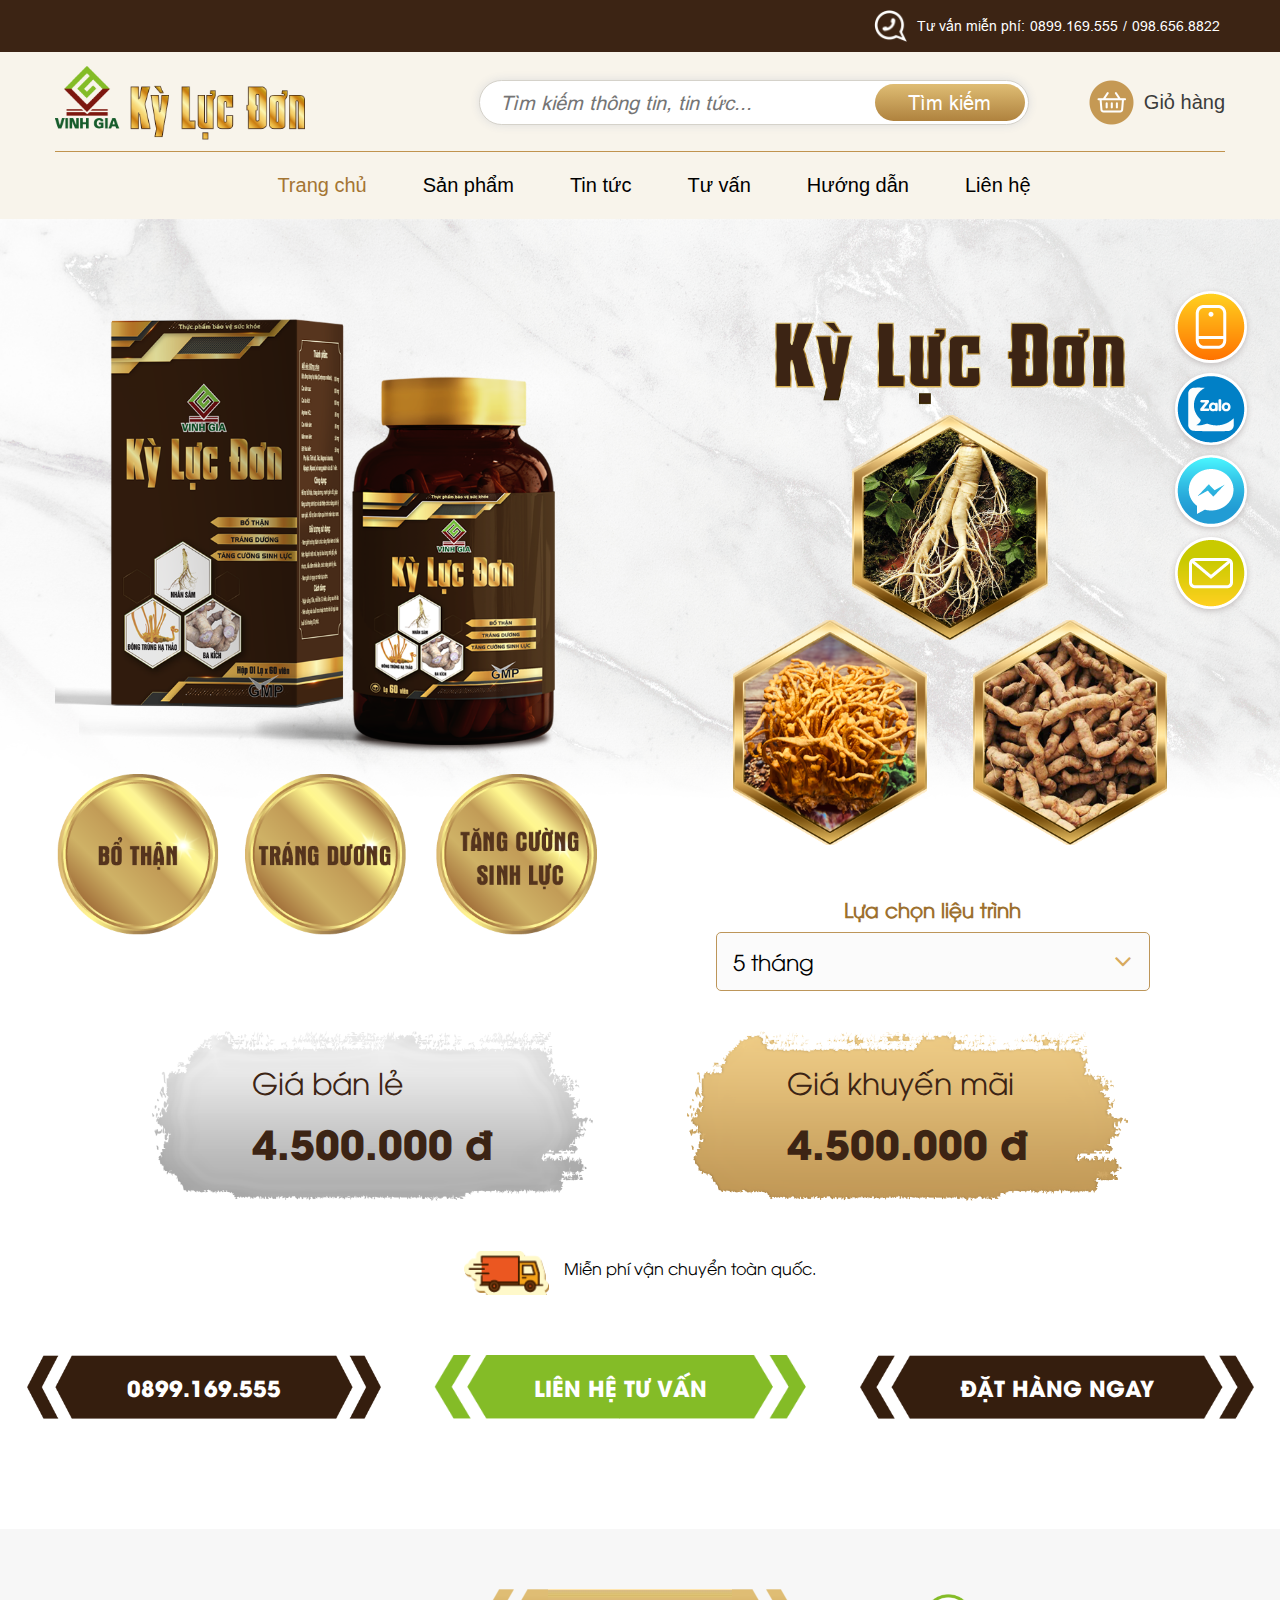
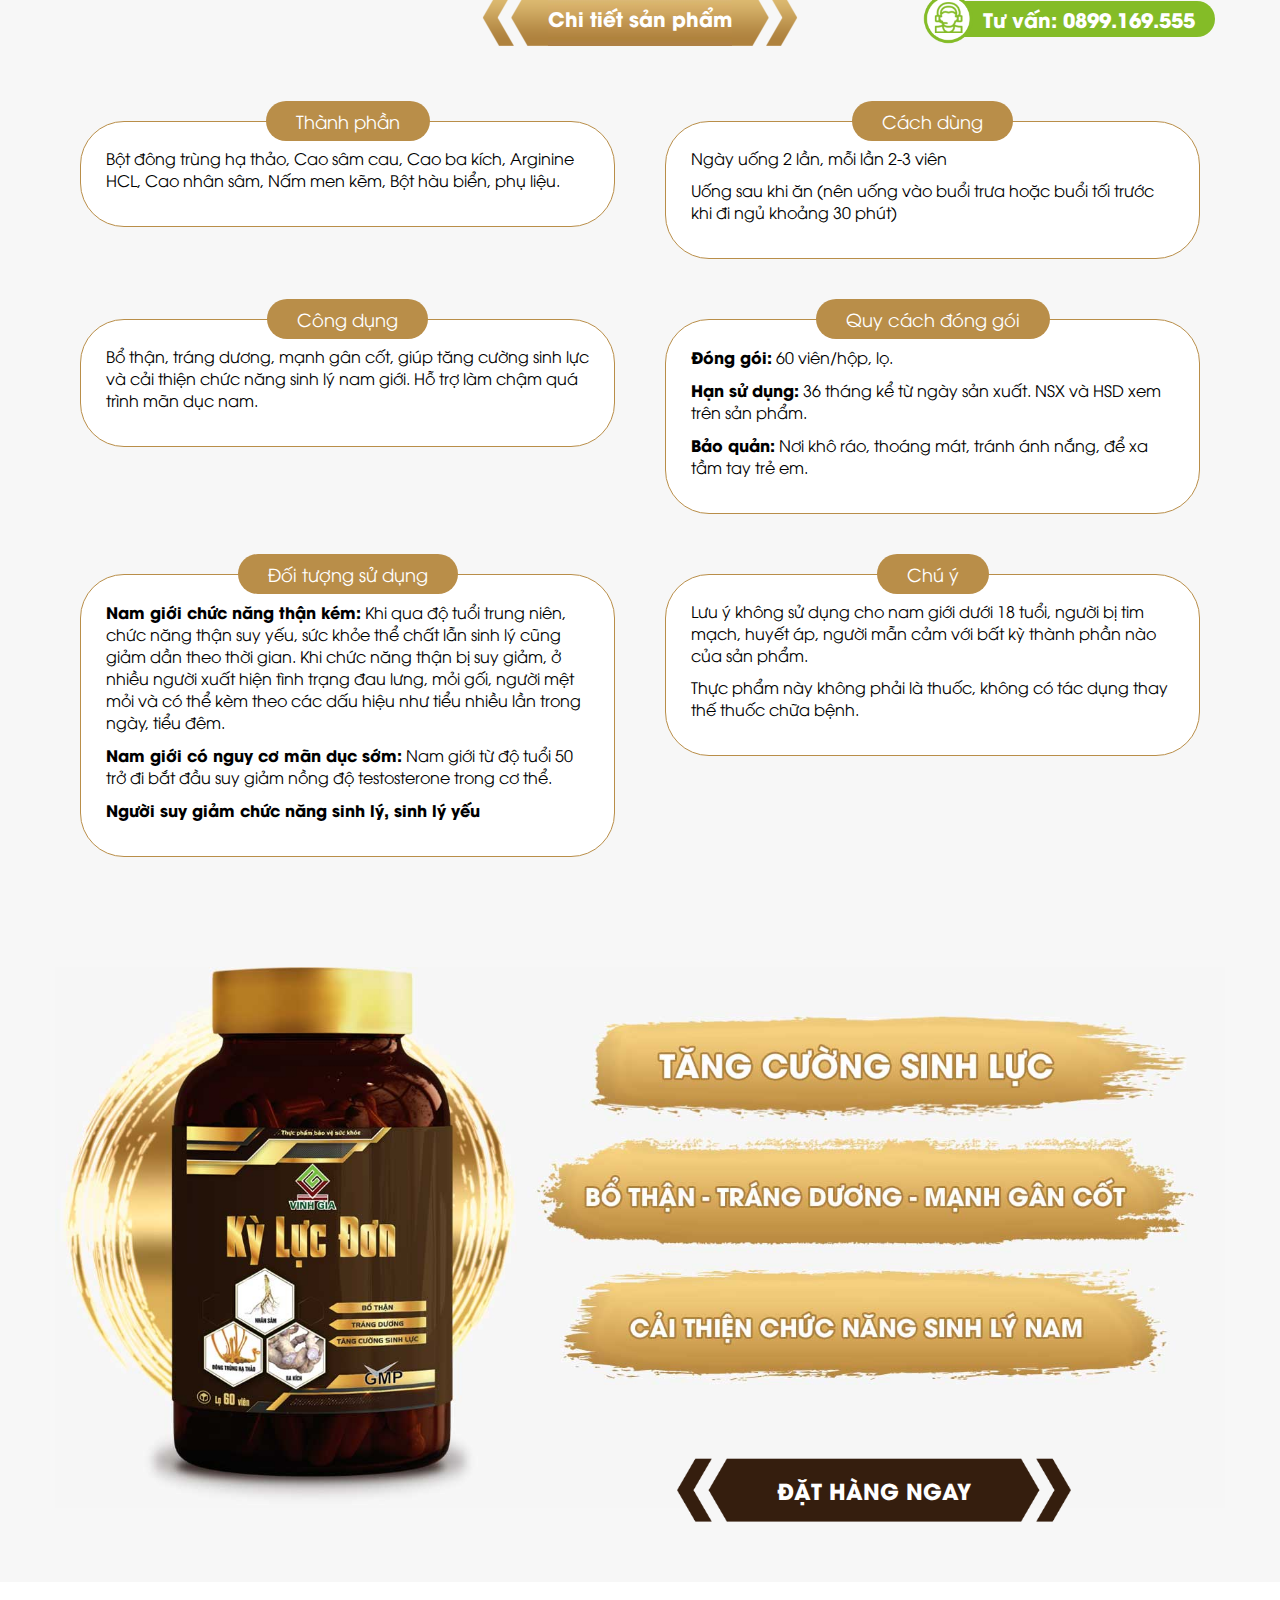
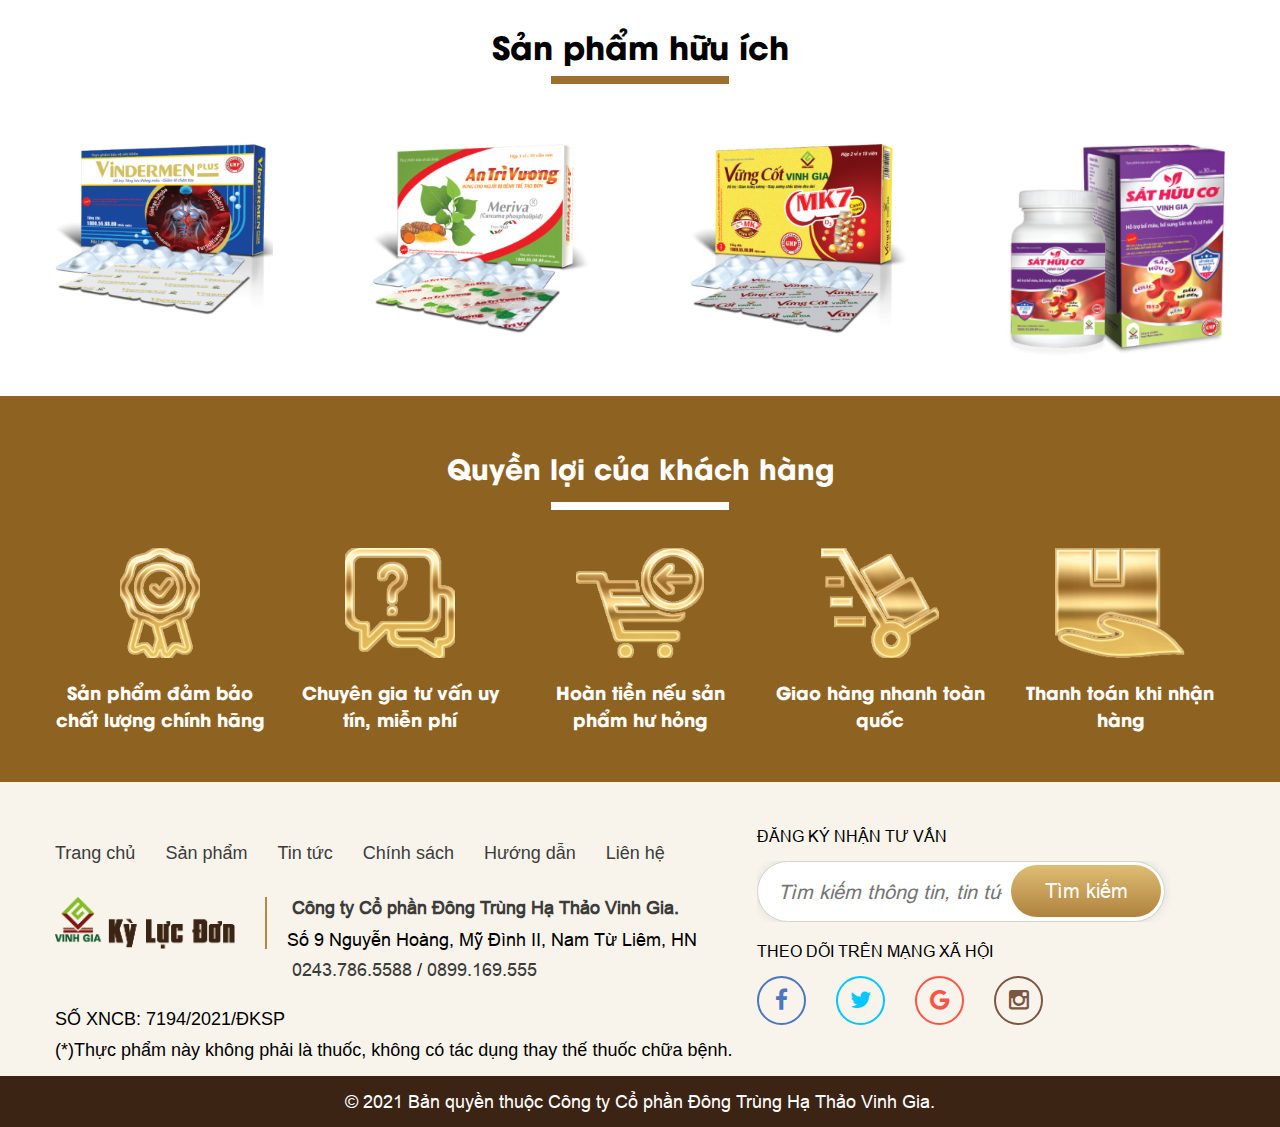
==== commit a00147eb: "11/27" ====
--- a/san-pham-ct.html
+++ b/san-pham-ct.html
@@ -95,29 +95,47 @@
     <div class="product-detail">
         <div class="box-cart-product">
             <div class="img-bg-product">
-                <img src="img/bg-product.png" alt="">
+                <div class="container">
+                    <div class="flex-img">
+                        <div class="left-img">
+                            <img src="img/img-sp-ct-1.png" alt="">
+                        </div>
+                        <div class="right-img">
+                            <div class="logo-img">
+                                <img src="img/ky-luc-don.png" alt="">
+                            </div>
+                            <div class="box-img">
+                                <a href="" title=""><img src="img/img-sp-nhansam.png" alt=""></a>
+                                <a href="" title=""><img src="img/img-sp-dongtrung.png" alt=""></a>
+                                <a href="" title=""><img src="img/img-sp-3kich.png" alt=""></a>
+                            </div>
+                        </div>
+                    </div>
+                </div>
             </div>
             <div class="box-cantact">
-                <div class="price-show price-show-km">
-                    <div class="left-price">
-                        <p>Lựa chọn liệu trình
-                        </p><div class="select">
-                            <span class="value-show" value="3 tháng">5 tháng</span>
-                            <div class="box-select">
-                                <span data-val="4 tháng" data-sl="03 lọ kỳ lực đơn" data-price="4.000.000" data-km="3.000.000">4 tháng</span>
-                                <span data-val="5 tháng" data-sl="06 lọ kỳ lực đơn" data-price="5.000.000" data-km="4.000.000">5 tháng</span>
-                                <span data-val="7 tháng" data-sl="08 lọ kỳ lực đơn" data-price="6.000.000" data-km="5.000.000">7 tháng</span>
-                            </div>
-                        </div>
-                    </div>
-                    <div class="right-price">
-                        <div class="item price-le">
-                            <p>Giá bán lẻ</p>
-                            <span>4.500.000 đ</span>
-                        </div>
-                        <div class="item price-km">
-                            <p>Giá khuyến mãi</p>
-                            <span>4.500.000 đ</span>
+                <div class="container">
+                    <div class="price-show price-show-km">
+                        <div class="left-price">
+                            <p>Lựa chọn liệu trình
+                            </p><div class="select">
+                                <span class="value-show" value="3 tháng">5 tháng</span>
+                                <div class="box-select">
+                                    <span data-val="4 tháng" data-sl="03 lọ kỳ lực đơn" data-price="4.000.000" data-km="3.000.000">4 tháng</span>
+                                    <span data-val="5 tháng" data-sl="06 lọ kỳ lực đơn" data-price="5.000.000" data-km="4.000.000">5 tháng</span>
+                                    <span data-val="7 tháng" data-sl="08 lọ kỳ lực đơn" data-price="6.000.000" data-km="5.000.000">7 tháng</span>
+                                </div>
+                            </div>
+                        </div>
+                        <div class="right-price">
+                            <div class="item price-le">
+                                <p>Giá bán lẻ</p>
+                                <span>4.500.000 đ</span>
+                            </div>
+                            <div class="item price-km">
+                                <p>Giá khuyến mãi</p>
+                                <span>4.500.000 đ</span>
+                            </div>
                         </div>
                     </div>
                 </div>
--- a/css/style.css
+++ b/css/style.css
@@ -301,7 +301,7 @@
 .form_contact form .text-full{grid-row: 2/5;grid-column: 2/3;}
 
 
-/* giÃƒÆ’Ã†â€™Ãƒâ€ Ã¢â‚¬â„¢ÃƒÆ’Ã¢â‚¬Â ÃƒÂ¢Ã¢â€šÂ¬Ã¢â€žÂ¢ÃƒÆ’Ã†â€™ÃƒÂ¢Ã¢â€šÂ¬Ã‚Â ÃƒÆ’Ã‚Â¢ÃƒÂ¢Ã¢â‚¬Å¡Ã‚Â¬ÃƒÂ¢Ã¢â‚¬Å¾Ã‚Â¢ÃƒÆ’Ã†â€™Ãƒâ€ Ã¢â‚¬â„¢ÃƒÆ’Ã‚Â¢ÃƒÂ¢Ã¢â‚¬Å¡Ã‚Â¬Ãƒâ€šÃ‚Â ÃƒÆ’Ã†â€™Ãƒâ€šÃ‚Â¢ÃƒÆ’Ã‚Â¢ÃƒÂ¢Ã¢â€šÂ¬Ã…Â¡Ãƒâ€šÃ‚Â¬ÃƒÆ’Ã‚Â¢ÃƒÂ¢Ã¢â€šÂ¬Ã…Â¾Ãƒâ€šÃ‚Â¢ÃƒÆ’Ã†â€™Ãƒâ€ Ã¢â‚¬â„¢ÃƒÆ’Ã¢â‚¬Â ÃƒÂ¢Ã¢â€šÂ¬Ã¢â€žÂ¢ÃƒÆ’Ã†â€™Ãƒâ€šÃ‚Â¢ÃƒÆ’Ã‚Â¢ÃƒÂ¢Ã¢â€šÂ¬Ã…Â¡Ãƒâ€šÃ‚Â¬ÃƒÆ’Ã¢â‚¬Å¡Ãƒâ€šÃ‚Â ÃƒÆ’Ã†â€™Ãƒâ€ Ã¢â‚¬â„¢ÃƒÆ’Ã¢â‚¬Å¡Ãƒâ€šÃ‚Â¢ÃƒÆ’Ã†â€™Ãƒâ€šÃ‚Â¢ÃƒÆ’Ã‚Â¢ÃƒÂ¢Ã¢â‚¬Å¡Ã‚Â¬Ãƒâ€¦Ã‚Â¡ÃƒÆ’Ã¢â‚¬Å¡Ãƒâ€šÃ‚Â¬ÃƒÆ’Ã†â€™Ãƒâ€šÃ‚Â¢ÃƒÆ’Ã‚Â¢ÃƒÂ¢Ã¢â‚¬Å¡Ã‚Â¬Ãƒâ€¦Ã‚Â¾ÃƒÆ’Ã¢â‚¬Å¡Ãƒâ€šÃ‚Â¢ÃƒÆ’Ã†â€™Ãƒâ€ Ã¢â‚¬â„¢ÃƒÆ’Ã¢â‚¬Â ÃƒÂ¢Ã¢â€šÂ¬Ã¢â€žÂ¢ÃƒÆ’Ã†â€™ÃƒÂ¢Ã¢â€šÂ¬Ã‚Â ÃƒÆ’Ã‚Â¢ÃƒÂ¢Ã¢â‚¬Å¡Ã‚Â¬ÃƒÂ¢Ã¢â‚¬Å¾Ã‚Â¢ÃƒÆ’Ã†â€™Ãƒâ€ Ã¢â‚¬â„¢ÃƒÆ’Ã¢â‚¬Å¡Ãƒâ€šÃ‚Â¢ÃƒÆ’Ã†â€™Ãƒâ€šÃ‚Â¢ÃƒÆ’Ã‚Â¢ÃƒÂ¢Ã¢â‚¬Å¡Ã‚Â¬Ãƒâ€¦Ã‚Â¡ÃƒÆ’Ã¢â‚¬Å¡Ãƒâ€šÃ‚Â¬ÃƒÆ’Ã†â€™ÃƒÂ¢Ã¢â€šÂ¬Ã…Â¡ÃƒÆ’Ã¢â‚¬Å¡Ãƒâ€šÃ‚Â ÃƒÆ’Ã†â€™Ãƒâ€ Ã¢â‚¬â„¢ÃƒÆ’Ã¢â‚¬Â ÃƒÂ¢Ã¢â€šÂ¬Ã¢â€žÂ¢ÃƒÆ’Ã†â€™ÃƒÂ¢Ã¢â€šÂ¬Ã…Â¡ÃƒÆ’Ã¢â‚¬Å¡Ãƒâ€šÃ‚Â¢ÃƒÆ’Ã†â€™Ãƒâ€ Ã¢â‚¬â„¢ÃƒÆ’Ã¢â‚¬Å¡Ãƒâ€šÃ‚Â¢ÃƒÆ’Ã†â€™Ãƒâ€šÃ‚Â¢ÃƒÆ’Ã‚Â¢ÃƒÂ¢Ã¢â€šÂ¬Ã…Â¡Ãƒâ€šÃ‚Â¬ÃƒÆ’Ã¢â‚¬Â¦Ãƒâ€šÃ‚Â¡ÃƒÆ’Ã†â€™ÃƒÂ¢Ã¢â€šÂ¬Ã…Â¡ÃƒÆ’Ã¢â‚¬Å¡Ãƒâ€šÃ‚Â¬ÃƒÆ’Ã†â€™Ãƒâ€ Ã¢â‚¬â„¢ÃƒÆ’Ã¢â‚¬Å¡Ãƒâ€šÃ‚Â¢ÃƒÆ’Ã†â€™Ãƒâ€šÃ‚Â¢ÃƒÆ’Ã‚Â¢ÃƒÂ¢Ã¢â€šÂ¬Ã…Â¡Ãƒâ€šÃ‚Â¬ÃƒÆ’Ã¢â‚¬Â¦Ãƒâ€šÃ‚Â¾ÃƒÆ’Ã†â€™ÃƒÂ¢Ã¢â€šÂ¬Ã…Â¡ÃƒÆ’Ã¢â‚¬Å¡Ãƒâ€šÃ‚Â¢ÃƒÆ’Ã†â€™Ãƒâ€ Ã¢â‚¬â„¢ÃƒÆ’Ã¢â‚¬Â ÃƒÂ¢Ã¢â€šÂ¬Ã¢â€žÂ¢ÃƒÆ’Ã†â€™ÃƒÂ¢Ã¢â€šÂ¬Ã‚Â ÃƒÆ’Ã‚Â¢ÃƒÂ¢Ã¢â‚¬Å¡Ã‚Â¬ÃƒÂ¢Ã¢â‚¬Å¾Ã‚Â¢ÃƒÆ’Ã†â€™Ãƒâ€ Ã¢â‚¬â„¢ÃƒÆ’Ã‚Â¢ÃƒÂ¢Ã¢â‚¬Å¡Ã‚Â¬Ãƒâ€šÃ‚Â ÃƒÆ’Ã†â€™Ãƒâ€šÃ‚Â¢ÃƒÆ’Ã‚Â¢ÃƒÂ¢Ã¢â€šÂ¬Ã…Â¡Ãƒâ€šÃ‚Â¬ÃƒÆ’Ã‚Â¢ÃƒÂ¢Ã¢â€šÂ¬Ã…Â¾Ãƒâ€šÃ‚Â¢ÃƒÆ’Ã†â€™Ãƒâ€ Ã¢â‚¬â„¢ÃƒÆ’Ã¢â‚¬Â ÃƒÂ¢Ã¢â€šÂ¬Ã¢â€žÂ¢ÃƒÆ’Ã†â€™ÃƒÂ¢Ã¢â€šÂ¬Ã…Â¡ÃƒÆ’Ã¢â‚¬Å¡Ãƒâ€šÃ‚Â¢ÃƒÆ’Ã†â€™Ãƒâ€ Ã¢â‚¬â„¢ÃƒÆ’Ã¢â‚¬Å¡Ãƒâ€šÃ‚Â¢ÃƒÆ’Ã†â€™Ãƒâ€šÃ‚Â¢ÃƒÆ’Ã‚Â¢ÃƒÂ¢Ã¢â€šÂ¬Ã…Â¡Ãƒâ€šÃ‚Â¬ÃƒÆ’Ã¢â‚¬Â¦Ãƒâ€šÃ‚Â¡ÃƒÆ’Ã†â€™ÃƒÂ¢Ã¢â€šÂ¬Ã…Â¡ÃƒÆ’Ã¢â‚¬Å¡Ãƒâ€šÃ‚Â¬ÃƒÆ’Ã†â€™Ãƒâ€ Ã¢â‚¬â„¢ÃƒÆ’Ã‚Â¢ÃƒÂ¢Ã¢â‚¬Å¡Ã‚Â¬Ãƒâ€¦Ã‚Â¡ÃƒÆ’Ã†â€™ÃƒÂ¢Ã¢â€šÂ¬Ã…Â¡ÃƒÆ’Ã¢â‚¬Å¡Ãƒâ€šÃ‚Â ÃƒÆ’Ã†â€™Ãƒâ€ Ã¢â‚¬â„¢ÃƒÆ’Ã¢â‚¬Â ÃƒÂ¢Ã¢â€šÂ¬Ã¢â€žÂ¢ÃƒÆ’Ã†â€™ÃƒÂ¢Ã¢â€šÂ¬Ã‚Â ÃƒÆ’Ã‚Â¢ÃƒÂ¢Ã¢â‚¬Å¡Ã‚Â¬ÃƒÂ¢Ã¢â‚¬Å¾Ã‚Â¢ÃƒÆ’Ã†â€™Ãƒâ€ Ã¢â‚¬â„¢ÃƒÆ’Ã‚Â¢ÃƒÂ¢Ã¢â‚¬Å¡Ã‚Â¬Ãƒâ€¦Ã‚Â¡ÃƒÆ’Ã†â€™ÃƒÂ¢Ã¢â€šÂ¬Ã…Â¡ÃƒÆ’Ã¢â‚¬Å¡Ãƒâ€šÃ‚Â¢ÃƒÆ’Ã†â€™Ãƒâ€ Ã¢â‚¬â„¢ÃƒÆ’Ã¢â‚¬Â ÃƒÂ¢Ã¢â€šÂ¬Ã¢â€žÂ¢ÃƒÆ’Ã†â€™ÃƒÂ¢Ã¢â€šÂ¬Ã…Â¡ÃƒÆ’Ã¢â‚¬Å¡Ãƒâ€šÃ‚Â¢ÃƒÆ’Ã†â€™Ãƒâ€ Ã¢â‚¬â„¢ÃƒÆ’Ã¢â‚¬Å¡Ãƒâ€šÃ‚Â¢ÃƒÆ’Ã†â€™Ãƒâ€šÃ‚Â¢ÃƒÆ’Ã‚Â¢ÃƒÂ¢Ã¢â‚¬Å¡Ã‚Â¬Ãƒâ€¦Ã‚Â¡ÃƒÆ’Ã¢â‚¬Å¡Ãƒâ€šÃ‚Â¬ÃƒÆ’Ã†â€™ÃƒÂ¢Ã¢â€šÂ¬Ã‚Â¦ÃƒÆ’Ã¢â‚¬Å¡Ãƒâ€šÃ‚Â¡ÃƒÆ’Ã†â€™Ãƒâ€ Ã¢â‚¬â„¢ÃƒÆ’Ã‚Â¢ÃƒÂ¢Ã¢â‚¬Å¡Ã‚Â¬Ãƒâ€¦Ã‚Â¡ÃƒÆ’Ã†â€™ÃƒÂ¢Ã¢â€šÂ¬Ã…Â¡ÃƒÆ’Ã¢â‚¬Å¡Ãƒâ€šÃ‚Â¬ÃƒÆ’Ã†â€™Ãƒâ€ Ã¢â‚¬â„¢ÃƒÆ’Ã¢â‚¬Â ÃƒÂ¢Ã¢â€šÂ¬Ã¢â€žÂ¢ÃƒÆ’Ã†â€™ÃƒÂ¢Ã¢â€šÂ¬Ã…Â¡ÃƒÆ’Ã¢â‚¬Å¡Ãƒâ€šÃ‚Â¢ÃƒÆ’Ã†â€™Ãƒâ€ Ã¢â‚¬â„¢ÃƒÆ’Ã¢â‚¬Å¡Ãƒâ€šÃ‚Â¢ÃƒÆ’Ã†â€™Ãƒâ€šÃ‚Â¢ÃƒÆ’Ã‚Â¢ÃƒÂ¢Ã¢â‚¬Å¡Ã‚Â¬Ãƒâ€¦Ã‚Â¡ÃƒÆ’Ã¢â‚¬Å¡Ãƒâ€šÃ‚Â¬ÃƒÆ’Ã†â€™ÃƒÂ¢Ã¢â€šÂ¬Ã‚Â¦ÃƒÆ’Ã¢â‚¬Å¡Ãƒâ€šÃ‚Â¾ÃƒÆ’Ã†â€™Ãƒâ€ Ã¢â‚¬â„¢ÃƒÆ’Ã‚Â¢ÃƒÂ¢Ã¢â‚¬Å¡Ã‚Â¬Ãƒâ€¦Ã‚Â¡ÃƒÆ’Ã†â€™ÃƒÂ¢Ã¢â€šÂ¬Ã…Â¡ÃƒÆ’Ã¢â‚¬Å¡Ãƒâ€šÃ‚Â¢ÃƒÆ’Ã†â€™Ãƒâ€ Ã¢â‚¬â„¢ÃƒÆ’Ã¢â‚¬Â ÃƒÂ¢Ã¢â€šÂ¬Ã¢â€žÂ¢ÃƒÆ’Ã†â€™ÃƒÂ¢Ã¢â€šÂ¬Ã‚Â ÃƒÆ’Ã‚Â¢ÃƒÂ¢Ã¢â‚¬Å¡Ã‚Â¬ÃƒÂ¢Ã¢â‚¬Å¾Ã‚Â¢ÃƒÆ’Ã†â€™Ãƒâ€ Ã¢â‚¬â„¢ÃƒÆ’Ã‚Â¢ÃƒÂ¢Ã¢â‚¬Å¡Ã‚Â¬Ãƒâ€šÃ‚Â ÃƒÆ’Ã†â€™Ãƒâ€šÃ‚Â¢ÃƒÆ’Ã‚Â¢ÃƒÂ¢Ã¢â€šÂ¬Ã…Â¡Ãƒâ€šÃ‚Â¬ÃƒÆ’Ã‚Â¢ÃƒÂ¢Ã¢â€šÂ¬Ã…Â¾Ãƒâ€šÃ‚Â¢ÃƒÆ’Ã†â€™Ãƒâ€ Ã¢â‚¬â„¢ÃƒÆ’Ã¢â‚¬Â ÃƒÂ¢Ã¢â€šÂ¬Ã¢â€žÂ¢ÃƒÆ’Ã†â€™Ãƒâ€šÃ‚Â¢ÃƒÆ’Ã‚Â¢ÃƒÂ¢Ã¢â€šÂ¬Ã…Â¡Ãƒâ€šÃ‚Â¬ÃƒÆ’Ã¢â‚¬Å¡Ãƒâ€šÃ‚Â ÃƒÆ’Ã†â€™Ãƒâ€ Ã¢â‚¬â„¢ÃƒÆ’Ã¢â‚¬Å¡Ãƒâ€šÃ‚Â¢ÃƒÆ’Ã†â€™Ãƒâ€šÃ‚Â¢ÃƒÆ’Ã‚Â¢ÃƒÂ¢Ã¢â‚¬Å¡Ã‚Â¬Ãƒâ€¦Ã‚Â¡ÃƒÆ’Ã¢â‚¬Å¡Ãƒâ€šÃ‚Â¬ÃƒÆ’Ã†â€™Ãƒâ€šÃ‚Â¢ÃƒÆ’Ã‚Â¢ÃƒÂ¢Ã¢â‚¬Å¡Ã‚Â¬Ãƒâ€¦Ã‚Â¾ÃƒÆ’Ã¢â‚¬Å¡Ãƒâ€šÃ‚Â¢ÃƒÆ’Ã†â€™Ãƒâ€ Ã¢â‚¬â„¢ÃƒÆ’Ã¢â‚¬Â ÃƒÂ¢Ã¢â€šÂ¬Ã¢â€žÂ¢ÃƒÆ’Ã†â€™ÃƒÂ¢Ã¢â€šÂ¬Ã‚Â ÃƒÆ’Ã‚Â¢ÃƒÂ¢Ã¢â‚¬Å¡Ã‚Â¬ÃƒÂ¢Ã¢â‚¬Å¾Ã‚Â¢ÃƒÆ’Ã†â€™Ãƒâ€ Ã¢â‚¬â„¢ÃƒÆ’Ã‚Â¢ÃƒÂ¢Ã¢â‚¬Å¡Ã‚Â¬Ãƒâ€¦Ã‚Â¡ÃƒÆ’Ã†â€™ÃƒÂ¢Ã¢â€šÂ¬Ã…Â¡ÃƒÆ’Ã¢â‚¬Å¡Ãƒâ€šÃ‚Â¢ÃƒÆ’Ã†â€™Ãƒâ€ Ã¢â‚¬â„¢ÃƒÆ’Ã¢â‚¬Â ÃƒÂ¢Ã¢â€šÂ¬Ã¢â€žÂ¢ÃƒÆ’Ã†â€™ÃƒÂ¢Ã¢â€šÂ¬Ã…Â¡ÃƒÆ’Ã¢â‚¬Å¡Ãƒâ€šÃ‚Â¢ÃƒÆ’Ã†â€™Ãƒâ€ Ã¢â‚¬â„¢ÃƒÆ’Ã¢â‚¬Å¡Ãƒâ€šÃ‚Â¢ÃƒÆ’Ã†â€™Ãƒâ€šÃ‚Â¢ÃƒÆ’Ã‚Â¢ÃƒÂ¢Ã¢â‚¬Å¡Ã‚Â¬Ãƒâ€¦Ã‚Â¡ÃƒÆ’Ã¢â‚¬Å¡Ãƒâ€šÃ‚Â¬ÃƒÆ’Ã†â€™ÃƒÂ¢Ã¢â€šÂ¬Ã‚Â¦ÃƒÆ’Ã¢â‚¬Å¡Ãƒâ€šÃ‚Â¡ÃƒÆ’Ã†â€™Ãƒâ€ Ã¢â‚¬â„¢ÃƒÆ’Ã‚Â¢ÃƒÂ¢Ã¢â‚¬Å¡Ã‚Â¬Ãƒâ€¦Ã‚Â¡ÃƒÆ’Ã†â€™ÃƒÂ¢Ã¢â€šÂ¬Ã…Â¡ÃƒÆ’Ã¢â‚¬Å¡Ãƒâ€šÃ‚Â¬ÃƒÆ’Ã†â€™Ãƒâ€ Ã¢â‚¬â„¢ÃƒÆ’Ã¢â‚¬Â ÃƒÂ¢Ã¢â€šÂ¬Ã¢â€žÂ¢ÃƒÆ’Ã†â€™Ãƒâ€šÃ‚Â¢ÃƒÆ’Ã‚Â¢ÃƒÂ¢Ã¢â€šÂ¬Ã…Â¡Ãƒâ€šÃ‚Â¬ÃƒÆ’Ã¢â‚¬Â¦Ãƒâ€šÃ‚Â¡ÃƒÆ’Ã†â€™Ãƒâ€ Ã¢â‚¬â„¢ÃƒÆ’Ã‚Â¢ÃƒÂ¢Ã¢â‚¬Å¡Ã‚Â¬Ãƒâ€¦Ã‚Â¡ÃƒÆ’Ã†â€™ÃƒÂ¢Ã¢â€šÂ¬Ã…Â¡ÃƒÆ’Ã¢â‚¬Å¡Ãƒâ€šÃ‚Â ÃƒÆ’Ã†â€™Ãƒâ€ Ã¢â‚¬â„¢ÃƒÆ’Ã¢â‚¬Â ÃƒÂ¢Ã¢â€šÂ¬Ã¢â€žÂ¢ÃƒÆ’Ã†â€™ÃƒÂ¢Ã¢â€šÂ¬Ã‚Â ÃƒÆ’Ã‚Â¢ÃƒÂ¢Ã¢â‚¬Å¡Ã‚Â¬ÃƒÂ¢Ã¢â‚¬Å¾Ã‚Â¢ÃƒÆ’Ã†â€™Ãƒâ€ Ã¢â‚¬â„¢ÃƒÆ’Ã‚Â¢ÃƒÂ¢Ã¢â‚¬Å¡Ã‚Â¬Ãƒâ€šÃ‚Â ÃƒÆ’Ã†â€™Ãƒâ€šÃ‚Â¢ÃƒÆ’Ã‚Â¢ÃƒÂ¢Ã¢â€šÂ¬Ã…Â¡Ãƒâ€šÃ‚Â¬ÃƒÆ’Ã‚Â¢ÃƒÂ¢Ã¢â€šÂ¬Ã…Â¾Ãƒâ€šÃ‚Â¢ÃƒÆ’Ã†â€™Ãƒâ€ Ã¢â‚¬â„¢ÃƒÆ’Ã¢â‚¬Â ÃƒÂ¢Ã¢â€šÂ¬Ã¢â€žÂ¢ÃƒÆ’Ã†â€™Ãƒâ€šÃ‚Â¢ÃƒÆ’Ã‚Â¢ÃƒÂ¢Ã¢â€šÂ¬Ã…Â¡Ãƒâ€šÃ‚Â¬ÃƒÆ’Ã¢â‚¬Â¦Ãƒâ€šÃ‚Â¡ÃƒÆ’Ã†â€™Ãƒâ€ Ã¢â‚¬â„¢ÃƒÆ’Ã‚Â¢ÃƒÂ¢Ã¢â‚¬Å¡Ã‚Â¬Ãƒâ€¦Ã‚Â¡ÃƒÆ’Ã†â€™ÃƒÂ¢Ã¢â€šÂ¬Ã…Â¡ÃƒÆ’Ã¢â‚¬Å¡Ãƒâ€šÃ‚Â¢ÃƒÆ’Ã†â€™Ãƒâ€ Ã¢â‚¬â„¢ÃƒÆ’Ã¢â‚¬Â ÃƒÂ¢Ã¢â€šÂ¬Ã¢â€žÂ¢ÃƒÆ’Ã†â€™ÃƒÂ¢Ã¢â€šÂ¬Ã‚Â ÃƒÆ’Ã‚Â¢ÃƒÂ¢Ã¢â‚¬Å¡Ã‚Â¬ÃƒÂ¢Ã¢â‚¬Å¾Ã‚Â¢ÃƒÆ’Ã†â€™Ãƒâ€ Ã¢â‚¬â„¢ÃƒÆ’Ã‚Â¢ÃƒÂ¢Ã¢â‚¬Å¡Ã‚Â¬Ãƒâ€¦Ã‚Â¡ÃƒÆ’Ã†â€™ÃƒÂ¢Ã¢â€šÂ¬Ã…Â¡ÃƒÆ’Ã¢â‚¬Å¡Ãƒâ€šÃ‚Â¢ÃƒÆ’Ã†â€™Ãƒâ€ Ã¢â‚¬â„¢ÃƒÆ’Ã¢â‚¬Â ÃƒÂ¢Ã¢â€šÂ¬Ã¢â€žÂ¢ÃƒÆ’Ã†â€™ÃƒÂ¢Ã¢â€šÂ¬Ã…Â¡ÃƒÆ’Ã¢â‚¬Å¡Ãƒâ€šÃ‚Â¢ÃƒÆ’Ã†â€™Ãƒâ€ Ã¢â‚¬â„¢ÃƒÆ’Ã¢â‚¬Å¡Ãƒâ€šÃ‚Â¢ÃƒÆ’Ã†â€™Ãƒâ€šÃ‚Â¢ÃƒÆ’Ã‚Â¢ÃƒÂ¢Ã¢â€šÂ¬Ã…Â¡Ãƒâ€šÃ‚Â¬ÃƒÆ’Ã¢â‚¬Â¦Ãƒâ€šÃ‚Â¡ÃƒÆ’Ã†â€™ÃƒÂ¢Ã¢â€šÂ¬Ã…Â¡ÃƒÆ’Ã¢â‚¬Å¡Ãƒâ€šÃ‚Â¬ÃƒÆ’Ã†â€™Ãƒâ€ Ã¢â‚¬â„¢ÃƒÆ’Ã‚Â¢ÃƒÂ¢Ã¢â‚¬Å¡Ã‚Â¬Ãƒâ€šÃ‚Â¦ÃƒÆ’Ã†â€™ÃƒÂ¢Ã¢â€šÂ¬Ã…Â¡ÃƒÆ’Ã¢â‚¬Å¡Ãƒâ€šÃ‚Â¡ÃƒÆ’Ã†â€™Ãƒâ€ Ã¢â‚¬â„¢ÃƒÆ’Ã¢â‚¬Â ÃƒÂ¢Ã¢â€šÂ¬Ã¢â€žÂ¢ÃƒÆ’Ã†â€™Ãƒâ€šÃ‚Â¢ÃƒÆ’Ã‚Â¢ÃƒÂ¢Ã¢â€šÂ¬Ã…Â¡Ãƒâ€šÃ‚Â¬ÃƒÆ’Ã¢â‚¬Â¦Ãƒâ€šÃ‚Â¡ÃƒÆ’Ã†â€™Ãƒâ€ Ã¢â‚¬â„¢ÃƒÆ’Ã‚Â¢ÃƒÂ¢Ã¢â‚¬Å¡Ã‚Â¬Ãƒâ€¦Ã‚Â¡ÃƒÆ’Ã†â€™ÃƒÂ¢Ã¢â€šÂ¬Ã…Â¡ÃƒÆ’Ã¢â‚¬Å¡Ãƒâ€šÃ‚Â¬ÃƒÆ’Ã†â€™Ãƒâ€ Ã¢â‚¬â„¢ÃƒÆ’Ã¢â‚¬Â ÃƒÂ¢Ã¢â€šÂ¬Ã¢â€žÂ¢ÃƒÆ’Ã†â€™ÃƒÂ¢Ã¢â€šÂ¬Ã‚Â ÃƒÆ’Ã‚Â¢ÃƒÂ¢Ã¢â‚¬Å¡Ã‚Â¬ÃƒÂ¢Ã¢â‚¬Å¾Ã‚Â¢ÃƒÆ’Ã†â€™Ãƒâ€ Ã¢â‚¬â„¢ÃƒÆ’Ã‚Â¢ÃƒÂ¢Ã¢â‚¬Å¡Ã‚Â¬Ãƒâ€¦Ã‚Â¡ÃƒÆ’Ã†â€™ÃƒÂ¢Ã¢â€šÂ¬Ã…Â¡ÃƒÆ’Ã¢â‚¬Å¡Ãƒâ€šÃ‚Â¢ÃƒÆ’Ã†â€™Ãƒâ€ Ã¢â‚¬â„¢ÃƒÆ’Ã¢â‚¬Â ÃƒÂ¢Ã¢â€šÂ¬Ã¢â€žÂ¢ÃƒÆ’Ã†â€™ÃƒÂ¢Ã¢â€šÂ¬Ã…Â¡ÃƒÆ’Ã¢â‚¬Å¡Ãƒâ€šÃ‚Â¢ÃƒÆ’Ã†â€™Ãƒâ€ Ã¢â‚¬â„¢ÃƒÆ’Ã¢â‚¬Å¡Ãƒâ€šÃ‚Â¢ÃƒÆ’Ã†â€™Ãƒâ€šÃ‚Â¢ÃƒÆ’Ã‚Â¢ÃƒÂ¢Ã¢â€šÂ¬Ã…Â¡Ãƒâ€šÃ‚Â¬ÃƒÆ’Ã¢â‚¬Â¦Ãƒâ€šÃ‚Â¡ÃƒÆ’Ã†â€™ÃƒÂ¢Ã¢â€šÂ¬Ã…Â¡ÃƒÆ’Ã¢â‚¬Å¡Ãƒâ€šÃ‚Â¬ÃƒÆ’Ã†â€™Ãƒâ€ Ã¢â‚¬â„¢ÃƒÆ’Ã‚Â¢ÃƒÂ¢Ã¢â‚¬Å¡Ã‚Â¬Ãƒâ€šÃ‚Â¦ÃƒÆ’Ã†â€™ÃƒÂ¢Ã¢â€šÂ¬Ã…Â¡ÃƒÆ’Ã¢â‚¬Å¡Ãƒâ€šÃ‚Â¾ÃƒÆ’Ã†â€™Ãƒâ€ Ã¢â‚¬â„¢ÃƒÆ’Ã¢â‚¬Â ÃƒÂ¢Ã¢â€šÂ¬Ã¢â€žÂ¢ÃƒÆ’Ã†â€™Ãƒâ€šÃ‚Â¢ÃƒÆ’Ã‚Â¢ÃƒÂ¢Ã¢â€šÂ¬Ã…Â¡Ãƒâ€šÃ‚Â¬ÃƒÆ’Ã¢â‚¬Â¦Ãƒâ€šÃ‚Â¡ÃƒÆ’Ã†â€™Ãƒâ€ Ã¢â‚¬â„¢ÃƒÆ’Ã‚Â¢ÃƒÂ¢Ã¢â‚¬Å¡Ã‚Â¬Ãƒâ€¦Ã‚Â¡ÃƒÆ’Ã†â€™ÃƒÂ¢Ã¢â€šÂ¬Ã…Â¡ÃƒÆ’Ã¢â‚¬Å¡Ãƒâ€šÃ‚Â¢ÃƒÆ’Ã†â€™Ãƒâ€ Ã¢â‚¬â„¢ÃƒÆ’Ã¢â‚¬Â ÃƒÂ¢Ã¢â€šÂ¬Ã¢â€žÂ¢ÃƒÆ’Ã†â€™ÃƒÂ¢Ã¢â€šÂ¬Ã‚Â ÃƒÆ’Ã‚Â¢ÃƒÂ¢Ã¢â‚¬Å¡Ã‚Â¬ÃƒÂ¢Ã¢â‚¬Å¾Ã‚Â¢ÃƒÆ’Ã†â€™Ãƒâ€ Ã¢â‚¬â„¢ÃƒÆ’Ã‚Â¢ÃƒÂ¢Ã¢â‚¬Å¡Ã‚Â¬Ãƒâ€šÃ‚Â ÃƒÆ’Ã†â€™Ãƒâ€šÃ‚Â¢ÃƒÆ’Ã‚Â¢ÃƒÂ¢Ã¢â€šÂ¬Ã…Â¡Ãƒâ€šÃ‚Â¬ÃƒÆ’Ã‚Â¢ÃƒÂ¢Ã¢â€šÂ¬Ã…Â¾Ãƒâ€šÃ‚Â¢ÃƒÆ’Ã†â€™Ãƒâ€ Ã¢â‚¬â„¢ÃƒÆ’Ã¢â‚¬Â ÃƒÂ¢Ã¢â€šÂ¬Ã¢â€žÂ¢ÃƒÆ’Ã†â€™Ãƒâ€šÃ‚Â¢ÃƒÆ’Ã‚Â¢ÃƒÂ¢Ã¢â€šÂ¬Ã…Â¡Ãƒâ€šÃ‚Â¬ÃƒÆ’Ã¢â‚¬Å¡Ãƒâ€šÃ‚Â ÃƒÆ’Ã†â€™Ãƒâ€ Ã¢â‚¬â„¢ÃƒÆ’Ã¢â‚¬Å¡Ãƒâ€šÃ‚Â¢ÃƒÆ’Ã†â€™Ãƒâ€šÃ‚Â¢ÃƒÆ’Ã‚Â¢ÃƒÂ¢Ã¢â‚¬Å¡Ã‚Â¬Ãƒâ€¦Ã‚Â¡ÃƒÆ’Ã¢â‚¬Å¡Ãƒâ€šÃ‚Â¬ÃƒÆ’Ã†â€™Ãƒâ€šÃ‚Â¢ÃƒÆ’Ã‚Â¢ÃƒÂ¢Ã¢â‚¬Å¡Ã‚Â¬Ãƒâ€¦Ã‚Â¾ÃƒÆ’Ã¢â‚¬Å¡Ãƒâ€šÃ‚Â¢ÃƒÆ’Ã†â€™Ãƒâ€ Ã¢â‚¬â„¢ÃƒÆ’Ã¢â‚¬Â ÃƒÂ¢Ã¢â€šÂ¬Ã¢â€žÂ¢ÃƒÆ’Ã†â€™ÃƒÂ¢Ã¢â€šÂ¬Ã‚Â ÃƒÆ’Ã‚Â¢ÃƒÂ¢Ã¢â‚¬Å¡Ã‚Â¬ÃƒÂ¢Ã¢â‚¬Å¾Ã‚Â¢ÃƒÆ’Ã†â€™Ãƒâ€ Ã¢â‚¬â„¢ÃƒÆ’Ã¢â‚¬Å¡Ãƒâ€šÃ‚Â¢ÃƒÆ’Ã†â€™Ãƒâ€šÃ‚Â¢ÃƒÆ’Ã‚Â¢ÃƒÂ¢Ã¢â‚¬Å¡Ã‚Â¬Ãƒâ€¦Ã‚Â¡ÃƒÆ’Ã¢â‚¬Å¡Ãƒâ€šÃ‚Â¬ÃƒÆ’Ã†â€™ÃƒÂ¢Ã¢â€šÂ¬Ã…Â¡ÃƒÆ’Ã¢â‚¬Å¡Ãƒâ€šÃ‚Â ÃƒÆ’Ã†â€™Ãƒâ€ Ã¢â‚¬â„¢ÃƒÆ’Ã¢â‚¬Â ÃƒÂ¢Ã¢â€šÂ¬Ã¢â€žÂ¢ÃƒÆ’Ã†â€™ÃƒÂ¢Ã¢â€šÂ¬Ã…Â¡ÃƒÆ’Ã¢â‚¬Å¡Ãƒâ€šÃ‚Â¢ÃƒÆ’Ã†â€™Ãƒâ€ Ã¢â‚¬â„¢ÃƒÆ’Ã¢â‚¬Å¡Ãƒâ€šÃ‚Â¢ÃƒÆ’Ã†â€™Ãƒâ€šÃ‚Â¢ÃƒÆ’Ã‚Â¢ÃƒÂ¢Ã¢â€šÂ¬Ã…Â¡Ãƒâ€šÃ‚Â¬ÃƒÆ’Ã¢â‚¬Â¦Ãƒâ€šÃ‚Â¡ÃƒÆ’Ã†â€™ÃƒÂ¢Ã¢â€šÂ¬Ã…Â¡ÃƒÆ’Ã¢â‚¬Å¡Ãƒâ€šÃ‚Â¬ÃƒÆ’Ã†â€™Ãƒâ€ Ã¢â‚¬â„¢ÃƒÆ’Ã¢â‚¬Å¡Ãƒâ€šÃ‚Â¢ÃƒÆ’Ã†â€™Ãƒâ€šÃ‚Â¢ÃƒÆ’Ã‚Â¢ÃƒÂ¢Ã¢â€šÂ¬Ã…Â¡Ãƒâ€šÃ‚Â¬ÃƒÆ’Ã¢â‚¬Â¦Ãƒâ€šÃ‚Â¾ÃƒÆ’Ã†â€™ÃƒÂ¢Ã¢â€šÂ¬Ã…Â¡ÃƒÆ’Ã¢â‚¬Å¡Ãƒâ€šÃ‚Â¢ÃƒÆ’Ã†â€™Ãƒâ€ Ã¢â‚¬â„¢ÃƒÆ’Ã¢â‚¬Â ÃƒÂ¢Ã¢â€šÂ¬Ã¢â€žÂ¢ÃƒÆ’Ã†â€™ÃƒÂ¢Ã¢â€šÂ¬Ã‚Â ÃƒÆ’Ã‚Â¢ÃƒÂ¢Ã¢â‚¬Å¡Ã‚Â¬ÃƒÂ¢Ã¢â‚¬Å¾Ã‚Â¢ÃƒÆ’Ã†â€™Ãƒâ€ Ã¢â‚¬â„¢ÃƒÆ’Ã‚Â¢ÃƒÂ¢Ã¢â‚¬Å¡Ã‚Â¬Ãƒâ€šÃ‚Â ÃƒÆ’Ã†â€™Ãƒâ€šÃ‚Â¢ÃƒÆ’Ã‚Â¢ÃƒÂ¢Ã¢â€šÂ¬Ã…Â¡Ãƒâ€šÃ‚Â¬ÃƒÆ’Ã‚Â¢ÃƒÂ¢Ã¢â€šÂ¬Ã…Â¾Ãƒâ€šÃ‚Â¢ÃƒÆ’Ã†â€™Ãƒâ€ Ã¢â‚¬â„¢ÃƒÆ’Ã¢â‚¬Â ÃƒÂ¢Ã¢â€šÂ¬Ã¢â€žÂ¢ÃƒÆ’Ã†â€™Ãƒâ€šÃ‚Â¢ÃƒÆ’Ã‚Â¢ÃƒÂ¢Ã¢â€šÂ¬Ã…Â¡Ãƒâ€šÃ‚Â¬ÃƒÆ’Ã¢â‚¬Â¦Ãƒâ€šÃ‚Â¡ÃƒÆ’Ã†â€™Ãƒâ€ Ã¢â‚¬â„¢ÃƒÆ’Ã‚Â¢ÃƒÂ¢Ã¢â‚¬Å¡Ã‚Â¬Ãƒâ€¦Ã‚Â¡ÃƒÆ’Ã†â€™ÃƒÂ¢Ã¢â€šÂ¬Ã…Â¡ÃƒÆ’Ã¢â‚¬Å¡Ãƒâ€šÃ‚Â¢ÃƒÆ’Ã†â€™Ãƒâ€ Ã¢â‚¬â„¢ÃƒÆ’Ã¢â‚¬Â ÃƒÂ¢Ã¢â€šÂ¬Ã¢â€žÂ¢ÃƒÆ’Ã†â€™ÃƒÂ¢Ã¢â€šÂ¬Ã‚Â ÃƒÆ’Ã‚Â¢ÃƒÂ¢Ã¢â‚¬Å¡Ã‚Â¬ÃƒÂ¢Ã¢â‚¬Å¾Ã‚Â¢ÃƒÆ’Ã†â€™Ãƒâ€ Ã¢â‚¬â„¢ÃƒÆ’Ã‚Â¢ÃƒÂ¢Ã¢â‚¬Å¡Ã‚Â¬Ãƒâ€¦Ã‚Â¡ÃƒÆ’Ã†â€™ÃƒÂ¢Ã¢â€šÂ¬Ã…Â¡ÃƒÆ’Ã¢â‚¬Å¡Ãƒâ€šÃ‚Â¢ÃƒÆ’Ã†â€™Ãƒâ€ Ã¢â‚¬â„¢ÃƒÆ’Ã¢â‚¬Â ÃƒÂ¢Ã¢â€šÂ¬Ã¢â€žÂ¢ÃƒÆ’Ã†â€™ÃƒÂ¢Ã¢â€šÂ¬Ã…Â¡ÃƒÆ’Ã¢â‚¬Å¡Ãƒâ€šÃ‚Â¢ÃƒÆ’Ã†â€™Ãƒâ€ Ã¢â‚¬â„¢ÃƒÆ’Ã¢â‚¬Å¡Ãƒâ€šÃ‚Â¢ÃƒÆ’Ã†â€™Ãƒâ€šÃ‚Â¢ÃƒÆ’Ã‚Â¢ÃƒÂ¢Ã¢â€šÂ¬Ã…Â¡Ãƒâ€šÃ‚Â¬ÃƒÆ’Ã¢â‚¬Â¦Ãƒâ€šÃ‚Â¡ÃƒÆ’Ã†â€™ÃƒÂ¢Ã¢â€šÂ¬Ã…Â¡ÃƒÆ’Ã¢â‚¬Å¡Ãƒâ€šÃ‚Â¬ÃƒÆ’Ã†â€™Ãƒâ€ Ã¢â‚¬â„¢ÃƒÆ’Ã‚Â¢ÃƒÂ¢Ã¢â‚¬Å¡Ã‚Â¬Ãƒâ€šÃ‚Â¦ÃƒÆ’Ã†â€™ÃƒÂ¢Ã¢â€šÂ¬Ã…Â¡ÃƒÆ’Ã¢â‚¬Å¡Ãƒâ€šÃ‚Â¡ÃƒÆ’Ã†â€™Ãƒâ€ Ã¢â‚¬â„¢ÃƒÆ’Ã¢â‚¬Â ÃƒÂ¢Ã¢â€šÂ¬Ã¢â€žÂ¢ÃƒÆ’Ã†â€™Ãƒâ€šÃ‚Â¢ÃƒÆ’Ã‚Â¢ÃƒÂ¢Ã¢â€šÂ¬Ã…Â¡Ãƒâ€šÃ‚Â¬ÃƒÆ’Ã¢â‚¬Â¦Ãƒâ€šÃ‚Â¡ÃƒÆ’Ã†â€™Ãƒâ€ Ã¢â‚¬â„¢ÃƒÆ’Ã‚Â¢ÃƒÂ¢Ã¢â‚¬Å¡Ã‚Â¬Ãƒâ€¦Ã‚Â¡ÃƒÆ’Ã†â€™ÃƒÂ¢Ã¢â€šÂ¬Ã…Â¡ÃƒÆ’Ã¢â‚¬Å¡Ãƒâ€šÃ‚Â¬ÃƒÆ’Ã†â€™Ãƒâ€ Ã¢â‚¬â„¢ÃƒÆ’Ã¢â‚¬Â ÃƒÂ¢Ã¢â€šÂ¬Ã¢â€žÂ¢ÃƒÆ’Ã†â€™ÃƒÂ¢Ã¢â€šÂ¬Ã‚Â ÃƒÆ’Ã‚Â¢ÃƒÂ¢Ã¢â‚¬Å¡Ã‚Â¬ÃƒÂ¢Ã¢â‚¬Å¾Ã‚Â¢ÃƒÆ’Ã†â€™Ãƒâ€ Ã¢â‚¬â„¢ÃƒÆ’Ã¢â‚¬Å¡Ãƒâ€šÃ‚Â¢ÃƒÆ’Ã†â€™Ãƒâ€šÃ‚Â¢ÃƒÆ’Ã‚Â¢ÃƒÂ¢Ã¢â‚¬Å¡Ã‚Â¬Ãƒâ€¦Ã‚Â¡ÃƒÆ’Ã¢â‚¬Å¡Ãƒâ€šÃ‚Â¬ÃƒÆ’Ã†â€™ÃƒÂ¢Ã¢â€šÂ¬Ã‚Â¦ÃƒÆ’Ã¢â‚¬Å¡Ãƒâ€šÃ‚Â¡ÃƒÆ’Ã†â€™Ãƒâ€ Ã¢â‚¬â„¢ÃƒÆ’Ã¢â‚¬Â ÃƒÂ¢Ã¢â€šÂ¬Ã¢â€žÂ¢ÃƒÆ’Ã†â€™Ãƒâ€šÃ‚Â¢ÃƒÆ’Ã‚Â¢ÃƒÂ¢Ã¢â€šÂ¬Ã…Â¡Ãƒâ€šÃ‚Â¬ÃƒÆ’Ã¢â‚¬Â¦Ãƒâ€šÃ‚Â¡ÃƒÆ’Ã†â€™Ãƒâ€ Ã¢â‚¬â„¢ÃƒÆ’Ã‚Â¢ÃƒÂ¢Ã¢â‚¬Å¡Ã‚Â¬Ãƒâ€¦Ã‚Â¡ÃƒÆ’Ã†â€™ÃƒÂ¢Ã¢â€šÂ¬Ã…Â¡ÃƒÆ’Ã¢â‚¬Å¡Ãƒâ€šÃ‚Â ÃƒÆ’Ã†â€™Ãƒâ€ Ã¢â‚¬â„¢ÃƒÆ’Ã¢â‚¬Â ÃƒÂ¢Ã¢â€šÂ¬Ã¢â€žÂ¢ÃƒÆ’Ã†â€™ÃƒÂ¢Ã¢â€šÂ¬Ã‚Â ÃƒÆ’Ã‚Â¢ÃƒÂ¢Ã¢â‚¬Å¡Ã‚Â¬ÃƒÂ¢Ã¢â‚¬Å¾Ã‚Â¢ÃƒÆ’Ã†â€™Ãƒâ€ Ã¢â‚¬â„¢ÃƒÆ’Ã‚Â¢ÃƒÂ¢Ã¢â‚¬Å¡Ã‚Â¬Ãƒâ€šÃ‚Â ÃƒÆ’Ã†â€™Ãƒâ€šÃ‚Â¢ÃƒÆ’Ã‚Â¢ÃƒÂ¢Ã¢â€šÂ¬Ã…Â¡Ãƒâ€šÃ‚Â¬ÃƒÆ’Ã‚Â¢ÃƒÂ¢Ã¢â€šÂ¬Ã…Â¾Ãƒâ€šÃ‚Â¢ÃƒÆ’Ã†â€™Ãƒâ€ Ã¢â‚¬â„¢ÃƒÆ’Ã¢â‚¬Â ÃƒÂ¢Ã¢â€šÂ¬Ã¢â€žÂ¢ÃƒÆ’Ã†â€™Ãƒâ€šÃ‚Â¢ÃƒÆ’Ã‚Â¢ÃƒÂ¢Ã¢â€šÂ¬Ã…Â¡Ãƒâ€šÃ‚Â¬ÃƒÆ’Ã¢â‚¬Å¡Ãƒâ€šÃ‚Â ÃƒÆ’Ã†â€™Ãƒâ€ Ã¢â‚¬â„¢ÃƒÆ’Ã¢â‚¬Å¡Ãƒâ€šÃ‚Â¢ÃƒÆ’Ã†â€™Ãƒâ€šÃ‚Â¢ÃƒÆ’Ã‚Â¢ÃƒÂ¢Ã¢â‚¬Å¡Ã‚Â¬Ãƒâ€¦Ã‚Â¡ÃƒÆ’Ã¢â‚¬Å¡Ãƒâ€šÃ‚Â¬ÃƒÆ’Ã†â€™Ãƒâ€šÃ‚Â¢ÃƒÆ’Ã‚Â¢ÃƒÂ¢Ã¢â‚¬Å¡Ã‚Â¬Ãƒâ€¦Ã‚Â¾ÃƒÆ’Ã¢â‚¬Å¡Ãƒâ€šÃ‚Â¢ÃƒÆ’Ã†â€™Ãƒâ€ Ã¢â‚¬â„¢ÃƒÆ’Ã¢â‚¬Â ÃƒÂ¢Ã¢â€šÂ¬Ã¢â€žÂ¢ÃƒÆ’Ã†â€™ÃƒÂ¢Ã¢â€šÂ¬Ã‚Â ÃƒÆ’Ã‚Â¢ÃƒÂ¢Ã¢â‚¬Å¡Ã‚Â¬ÃƒÂ¢Ã¢â‚¬Å¾Ã‚Â¢ÃƒÆ’Ã†â€™Ãƒâ€ Ã¢â‚¬â„¢ÃƒÆ’Ã¢â‚¬Å¡Ãƒâ€šÃ‚Â¢ÃƒÆ’Ã†â€™Ãƒâ€šÃ‚Â¢ÃƒÆ’Ã‚Â¢ÃƒÂ¢Ã¢â‚¬Å¡Ã‚Â¬Ãƒâ€¦Ã‚Â¡ÃƒÆ’Ã¢â‚¬Å¡Ãƒâ€šÃ‚Â¬ÃƒÆ’Ã†â€™ÃƒÂ¢Ã¢â€šÂ¬Ã‚Â¦ÃƒÆ’Ã¢â‚¬Å¡Ãƒâ€šÃ‚Â¡ÃƒÆ’Ã†â€™Ãƒâ€ Ã¢â‚¬â„¢ÃƒÆ’Ã¢â‚¬Â ÃƒÂ¢Ã¢â€šÂ¬Ã¢â€žÂ¢ÃƒÆ’Ã†â€™Ãƒâ€šÃ‚Â¢ÃƒÆ’Ã‚Â¢ÃƒÂ¢Ã¢â€šÂ¬Ã…Â¡Ãƒâ€šÃ‚Â¬ÃƒÆ’Ã¢â‚¬Â¦Ãƒâ€šÃ‚Â¡ÃƒÆ’Ã†â€™Ãƒâ€ Ã¢â‚¬â„¢ÃƒÆ’Ã‚Â¢ÃƒÂ¢Ã¢â‚¬Å¡Ã‚Â¬Ãƒâ€¦Ã‚Â¡ÃƒÆ’Ã†â€™ÃƒÂ¢Ã¢â€šÂ¬Ã…Â¡ÃƒÆ’Ã¢â‚¬Å¡Ãƒâ€šÃ‚Â¢ÃƒÆ’Ã†â€™Ãƒâ€ Ã¢â‚¬â„¢ÃƒÆ’Ã¢â‚¬Â ÃƒÂ¢Ã¢â€šÂ¬Ã¢â€žÂ¢ÃƒÆ’Ã†â€™ÃƒÂ¢Ã¢â€šÂ¬Ã‚Â ÃƒÆ’Ã‚Â¢ÃƒÂ¢Ã¢â‚¬Å¡Ã‚Â¬ÃƒÂ¢Ã¢â‚¬Å¾Ã‚Â¢ÃƒÆ’Ã†â€™Ãƒâ€ Ã¢â‚¬â„¢ÃƒÆ’Ã‚Â¢ÃƒÂ¢Ã¢â‚¬Å¡Ã‚Â¬Ãƒâ€šÃ‚Â ÃƒÆ’Ã†â€™Ãƒâ€šÃ‚Â¢ÃƒÆ’Ã‚Â¢ÃƒÂ¢Ã¢â€šÂ¬Ã…Â¡Ãƒâ€šÃ‚Â¬ÃƒÆ’Ã‚Â¢ÃƒÂ¢Ã¢â€šÂ¬Ã…Â¾Ãƒâ€šÃ‚Â¢ÃƒÆ’Ã†â€™Ãƒâ€ Ã¢â‚¬â„¢ÃƒÆ’Ã¢â‚¬Â ÃƒÂ¢Ã¢â€šÂ¬Ã¢â€žÂ¢ÃƒÆ’Ã†â€™Ãƒâ€šÃ‚Â¢ÃƒÆ’Ã‚Â¢ÃƒÂ¢Ã¢â€šÂ¬Ã…Â¡Ãƒâ€šÃ‚Â¬ÃƒÆ’Ã¢â‚¬Â¦Ãƒâ€šÃ‚Â¡ÃƒÆ’Ã†â€™Ãƒâ€ Ã¢â‚¬â„¢ÃƒÆ’Ã‚Â¢ÃƒÂ¢Ã¢â‚¬Å¡Ã‚Â¬Ãƒâ€¦Ã‚Â¡ÃƒÆ’Ã†â€™ÃƒÂ¢Ã¢â€šÂ¬Ã…Â¡ÃƒÆ’Ã¢â‚¬Å¡Ãƒâ€šÃ‚Â¢ÃƒÆ’Ã†â€™Ãƒâ€ Ã¢â‚¬â„¢ÃƒÆ’Ã¢â‚¬Â ÃƒÂ¢Ã¢â€šÂ¬Ã¢â€žÂ¢ÃƒÆ’Ã†â€™ÃƒÂ¢Ã¢â€šÂ¬Ã‚Â ÃƒÆ’Ã‚Â¢ÃƒÂ¢Ã¢â‚¬Å¡Ã‚Â¬ÃƒÂ¢Ã¢â‚¬Å¾Ã‚Â¢ÃƒÆ’Ã†â€™Ãƒâ€ Ã¢â‚¬â„¢ÃƒÆ’Ã‚Â¢ÃƒÂ¢Ã¢â‚¬Å¡Ã‚Â¬Ãƒâ€¦Ã‚Â¡ÃƒÆ’Ã†â€™ÃƒÂ¢Ã¢â€šÂ¬Ã…Â¡ÃƒÆ’Ã¢â‚¬Å¡Ãƒâ€šÃ‚Â¢ÃƒÆ’Ã†â€™Ãƒâ€ Ã¢â‚¬â„¢ÃƒÆ’Ã¢â‚¬Â ÃƒÂ¢Ã¢â€šÂ¬Ã¢â€žÂ¢ÃƒÆ’Ã†â€™ÃƒÂ¢Ã¢â€šÂ¬Ã…Â¡ÃƒÆ’Ã¢â‚¬Å¡Ãƒâ€šÃ‚Â¢ÃƒÆ’Ã†â€™Ãƒâ€ Ã¢â‚¬â„¢ÃƒÆ’Ã¢â‚¬Å¡Ãƒâ€šÃ‚Â¢ÃƒÆ’Ã†â€™Ãƒâ€šÃ‚Â¢ÃƒÆ’Ã‚Â¢ÃƒÂ¢Ã¢â‚¬Å¡Ã‚Â¬Ãƒâ€¦Ã‚Â¡ÃƒÆ’Ã¢â‚¬Å¡Ãƒâ€šÃ‚Â¬ÃƒÆ’Ã†â€™ÃƒÂ¢Ã¢â€šÂ¬Ã‚Â¦ÃƒÆ’Ã¢â‚¬Å¡Ãƒâ€šÃ‚Â¡ÃƒÆ’Ã†â€™Ãƒâ€ Ã¢â‚¬â„¢ÃƒÆ’Ã‚Â¢ÃƒÂ¢Ã¢â‚¬Å¡Ã‚Â¬Ãƒâ€¦Ã‚Â¡ÃƒÆ’Ã†â€™ÃƒÂ¢Ã¢â€šÂ¬Ã…Â¡ÃƒÆ’Ã¢â‚¬Å¡Ãƒâ€šÃ‚Â¬ÃƒÆ’Ã†â€™Ãƒâ€ Ã¢â‚¬â„¢ÃƒÆ’Ã¢â‚¬Â ÃƒÂ¢Ã¢â€šÂ¬Ã¢â€žÂ¢ÃƒÆ’Ã†â€™Ãƒâ€šÃ‚Â¢ÃƒÆ’Ã‚Â¢ÃƒÂ¢Ã¢â€šÂ¬Ã…Â¡Ãƒâ€šÃ‚Â¬ÃƒÆ’Ã¢â‚¬Å¡Ãƒâ€šÃ‚Â¦ÃƒÆ’Ã†â€™Ãƒâ€ Ã¢â‚¬â„¢ÃƒÆ’Ã‚Â¢ÃƒÂ¢Ã¢â‚¬Å¡Ã‚Â¬Ãƒâ€¦Ã‚Â¡ÃƒÆ’Ã†â€™ÃƒÂ¢Ã¢â€šÂ¬Ã…Â¡ÃƒÆ’Ã¢â‚¬Å¡Ãƒâ€šÃ‚Â¡ÃƒÆ’Ã†â€™Ãƒâ€ Ã¢â‚¬â„¢ÃƒÆ’Ã¢â‚¬Â ÃƒÂ¢Ã¢â€šÂ¬Ã¢â€žÂ¢ÃƒÆ’Ã†â€™ÃƒÂ¢Ã¢â€šÂ¬Ã‚Â ÃƒÆ’Ã‚Â¢ÃƒÂ¢Ã¢â‚¬Å¡Ã‚Â¬ÃƒÂ¢Ã¢â‚¬Å¾Ã‚Â¢ÃƒÆ’Ã†â€™Ãƒâ€ Ã¢â‚¬â„¢ÃƒÆ’Ã¢â‚¬Å¡Ãƒâ€šÃ‚Â¢ÃƒÆ’Ã†â€™Ãƒâ€šÃ‚Â¢ÃƒÆ’Ã‚Â¢ÃƒÂ¢Ã¢â‚¬Å¡Ã‚Â¬Ãƒâ€¦Ã‚Â¡ÃƒÆ’Ã¢â‚¬Å¡Ãƒâ€šÃ‚Â¬ÃƒÆ’Ã†â€™ÃƒÂ¢Ã¢â€šÂ¬Ã‚Â¦ÃƒÆ’Ã¢â‚¬Å¡Ãƒâ€šÃ‚Â¡ÃƒÆ’Ã†â€™Ãƒâ€ Ã¢â‚¬â„¢ÃƒÆ’Ã¢â‚¬Â ÃƒÂ¢Ã¢â€šÂ¬Ã¢â€žÂ¢ÃƒÆ’Ã†â€™Ãƒâ€šÃ‚Â¢ÃƒÆ’Ã‚Â¢ÃƒÂ¢Ã¢â€šÂ¬Ã…Â¡Ãƒâ€šÃ‚Â¬ÃƒÆ’Ã¢â‚¬Â¦Ãƒâ€šÃ‚Â¡ÃƒÆ’Ã†â€™Ãƒâ€ Ã¢â‚¬â„¢ÃƒÆ’Ã‚Â¢ÃƒÂ¢Ã¢â‚¬Å¡Ã‚Â¬Ãƒâ€¦Ã‚Â¡ÃƒÆ’Ã†â€™ÃƒÂ¢Ã¢â€šÂ¬Ã…Â¡ÃƒÆ’Ã¢â‚¬Å¡Ãƒâ€šÃ‚Â¬ÃƒÆ’Ã†â€™Ãƒâ€ Ã¢â‚¬â„¢ÃƒÆ’Ã¢â‚¬Â ÃƒÂ¢Ã¢â€šÂ¬Ã¢â€žÂ¢ÃƒÆ’Ã†â€™ÃƒÂ¢Ã¢â€šÂ¬Ã‚Â ÃƒÆ’Ã‚Â¢ÃƒÂ¢Ã¢â‚¬Å¡Ã‚Â¬ÃƒÂ¢Ã¢â‚¬Å¾Ã‚Â¢ÃƒÆ’Ã†â€™Ãƒâ€ Ã¢â‚¬â„¢ÃƒÆ’Ã‚Â¢ÃƒÂ¢Ã¢â‚¬Å¡Ã‚Â¬Ãƒâ€šÃ‚Â ÃƒÆ’Ã†â€™Ãƒâ€šÃ‚Â¢ÃƒÆ’Ã‚Â¢ÃƒÂ¢Ã¢â€šÂ¬Ã…Â¡Ãƒâ€šÃ‚Â¬ÃƒÆ’Ã‚Â¢ÃƒÂ¢Ã¢â€šÂ¬Ã…Â¾Ãƒâ€šÃ‚Â¢ÃƒÆ’Ã†â€™Ãƒâ€ Ã¢â‚¬â„¢ÃƒÆ’Ã¢â‚¬Â ÃƒÂ¢Ã¢â€šÂ¬Ã¢â€žÂ¢ÃƒÆ’Ã†â€™Ãƒâ€šÃ‚Â¢ÃƒÆ’Ã‚Â¢ÃƒÂ¢Ã¢â€šÂ¬Ã…Â¡Ãƒâ€šÃ‚Â¬ÃƒÆ’Ã¢â‚¬Â¦Ãƒâ€šÃ‚Â¡ÃƒÆ’Ã†â€™Ãƒâ€ Ã¢â‚¬â„¢ÃƒÆ’Ã‚Â¢ÃƒÂ¢Ã¢â‚¬Å¡Ã‚Â¬Ãƒâ€¦Ã‚Â¡ÃƒÆ’Ã†â€™ÃƒÂ¢Ã¢â€šÂ¬Ã…Â¡ÃƒÆ’Ã¢â‚¬Å¡Ãƒâ€šÃ‚Â¢ÃƒÆ’Ã†â€™Ãƒâ€ Ã¢â‚¬â„¢ÃƒÆ’Ã¢â‚¬Â ÃƒÂ¢Ã¢â€šÂ¬Ã¢â€žÂ¢ÃƒÆ’Ã†â€™ÃƒÂ¢Ã¢â€šÂ¬Ã‚Â ÃƒÆ’Ã‚Â¢ÃƒÂ¢Ã¢â‚¬Å¡Ã‚Â¬ÃƒÂ¢Ã¢â‚¬Å¾Ã‚Â¢ÃƒÆ’Ã†â€™Ãƒâ€ Ã¢â‚¬â„¢ÃƒÆ’Ã‚Â¢ÃƒÂ¢Ã¢â‚¬Å¡Ã‚Â¬Ãƒâ€¦Ã‚Â¡ÃƒÆ’Ã†â€™ÃƒÂ¢Ã¢â€šÂ¬Ã…Â¡ÃƒÆ’Ã¢â‚¬Å¡Ãƒâ€šÃ‚Â¢ÃƒÆ’Ã†â€™Ãƒâ€ Ã¢â‚¬â„¢ÃƒÆ’Ã¢â‚¬Â ÃƒÂ¢Ã¢â€šÂ¬Ã¢â€žÂ¢ÃƒÆ’Ã†â€™ÃƒÂ¢Ã¢â€šÂ¬Ã…Â¡ÃƒÆ’Ã¢â‚¬Å¡Ãƒâ€šÃ‚Â¢ÃƒÆ’Ã†â€™Ãƒâ€ Ã¢â‚¬â„¢ÃƒÆ’Ã¢â‚¬Å¡Ãƒâ€šÃ‚Â¢ÃƒÆ’Ã†â€™Ãƒâ€šÃ‚Â¢ÃƒÆ’Ã‚Â¢ÃƒÂ¢Ã¢â‚¬Å¡Ã‚Â¬Ãƒâ€¦Ã‚Â¡ÃƒÆ’Ã¢â‚¬Å¡Ãƒâ€šÃ‚Â¬ÃƒÆ’Ã†â€™ÃƒÂ¢Ã¢â€šÂ¬Ã‚Â¦ÃƒÆ’Ã¢â‚¬Å¡Ãƒâ€šÃ‚Â¡ÃƒÆ’Ã†â€™Ãƒâ€ Ã¢â‚¬â„¢ÃƒÆ’Ã‚Â¢ÃƒÂ¢Ã¢â‚¬Å¡Ã‚Â¬Ãƒâ€¦Ã‚Â¡ÃƒÆ’Ã†â€™ÃƒÂ¢Ã¢â€šÂ¬Ã…Â¡ÃƒÆ’Ã¢â‚¬Å¡Ãƒâ€šÃ‚Â¬ÃƒÆ’Ã†â€™Ãƒâ€ Ã¢â‚¬â„¢ÃƒÆ’Ã¢â‚¬Â ÃƒÂ¢Ã¢â€šÂ¬Ã¢â€žÂ¢ÃƒÆ’Ã†â€™Ãƒâ€šÃ‚Â¢ÃƒÆ’Ã‚Â¢ÃƒÂ¢Ã¢â€šÂ¬Ã…Â¡Ãƒâ€šÃ‚Â¬ÃƒÆ’Ã¢â‚¬Å¡Ãƒâ€šÃ‚Â¦ÃƒÆ’Ã†â€™Ãƒâ€ Ã¢â‚¬â„¢ÃƒÆ’Ã‚Â¢ÃƒÂ¢Ã¢â‚¬Å¡Ã‚Â¬Ãƒâ€¦Ã‚Â¡ÃƒÆ’Ã†â€™ÃƒÂ¢Ã¢â€šÂ¬Ã…Â¡ÃƒÆ’Ã¢â‚¬Å¡Ãƒâ€šÃ‚Â¾ÃƒÆ’Ã†â€™Ãƒâ€ Ã¢â‚¬â„¢ÃƒÆ’Ã¢â‚¬Â ÃƒÂ¢Ã¢â€šÂ¬Ã¢â€žÂ¢ÃƒÆ’Ã†â€™ÃƒÂ¢Ã¢â€šÂ¬Ã‚Â ÃƒÆ’Ã‚Â¢ÃƒÂ¢Ã¢â‚¬Å¡Ã‚Â¬ÃƒÂ¢Ã¢â‚¬Å¾Ã‚Â¢ÃƒÆ’Ã†â€™Ãƒâ€ Ã¢â‚¬â„¢ÃƒÆ’Ã¢â‚¬Å¡Ãƒâ€šÃ‚Â¢ÃƒÆ’Ã†â€™Ãƒâ€šÃ‚Â¢ÃƒÆ’Ã‚Â¢ÃƒÂ¢Ã¢â‚¬Å¡Ã‚Â¬Ãƒâ€¦Ã‚Â¡ÃƒÆ’Ã¢â‚¬Å¡Ãƒâ€šÃ‚Â¬ÃƒÆ’Ã†â€™ÃƒÂ¢Ã¢â€šÂ¬Ã‚Â¦ÃƒÆ’Ã¢â‚¬Å¡Ãƒâ€šÃ‚Â¡ÃƒÆ’Ã†â€™Ãƒâ€ Ã¢â‚¬â„¢ÃƒÆ’Ã¢â‚¬Â ÃƒÂ¢Ã¢â€šÂ¬Ã¢â€žÂ¢ÃƒÆ’Ã†â€™Ãƒâ€šÃ‚Â¢ÃƒÆ’Ã‚Â¢ÃƒÂ¢Ã¢â€šÂ¬Ã…Â¡Ãƒâ€šÃ‚Â¬ÃƒÆ’Ã¢â‚¬Â¦Ãƒâ€šÃ‚Â¡ÃƒÆ’Ã†â€™Ãƒâ€ Ã¢â‚¬â„¢ÃƒÆ’Ã‚Â¢ÃƒÂ¢Ã¢â‚¬Å¡Ã‚Â¬Ãƒâ€¦Ã‚Â¡ÃƒÆ’Ã†â€™ÃƒÂ¢Ã¢â€šÂ¬Ã…Â¡ÃƒÆ’Ã¢â‚¬Å¡Ãƒâ€šÃ‚Â¢ÃƒÆ’Ã†â€™Ãƒâ€ Ã¢â‚¬â„¢ÃƒÆ’Ã¢â‚¬Â ÃƒÂ¢Ã¢â€šÂ¬Ã¢â€žÂ¢ÃƒÆ’Ã†â€™ÃƒÂ¢Ã¢â€šÂ¬Ã‚Â ÃƒÆ’Ã‚Â¢ÃƒÂ¢Ã¢â‚¬Å¡Ã‚Â¬ÃƒÂ¢Ã¢â‚¬Å¾Ã‚Â¢ÃƒÆ’Ã†â€™Ãƒâ€ Ã¢â‚¬â„¢ÃƒÆ’Ã‚Â¢ÃƒÂ¢Ã¢â‚¬Å¡Ã‚Â¬Ãƒâ€šÃ‚Â ÃƒÆ’Ã†â€™Ãƒâ€šÃ‚Â¢ÃƒÆ’Ã‚Â¢ÃƒÂ¢Ã¢â€šÂ¬Ã…Â¡Ãƒâ€šÃ‚Â¬ÃƒÆ’Ã‚Â¢ÃƒÂ¢Ã¢â€šÂ¬Ã…Â¾Ãƒâ€šÃ‚Â¢ÃƒÆ’Ã†â€™Ãƒâ€ Ã¢â‚¬â„¢ÃƒÆ’Ã¢â‚¬Â ÃƒÂ¢Ã¢â€šÂ¬Ã¢â€žÂ¢ÃƒÆ’Ã†â€™Ãƒâ€šÃ‚Â¢ÃƒÆ’Ã‚Â¢ÃƒÂ¢Ã¢â€šÂ¬Ã…Â¡Ãƒâ€šÃ‚Â¬ÃƒÆ’Ã¢â‚¬Å¡Ãƒâ€šÃ‚Â ÃƒÆ’Ã†â€™Ãƒâ€ Ã¢â‚¬â„¢ÃƒÆ’Ã¢â‚¬Å¡Ãƒâ€šÃ‚Â¢ÃƒÆ’Ã†â€™Ãƒâ€šÃ‚Â¢ÃƒÆ’Ã‚Â¢ÃƒÂ¢Ã¢â‚¬Å¡Ã‚Â¬Ãƒâ€¦Ã‚Â¡ÃƒÆ’Ã¢â‚¬Å¡Ãƒâ€šÃ‚Â¬ÃƒÆ’Ã†â€™Ãƒâ€šÃ‚Â¢ÃƒÆ’Ã‚Â¢ÃƒÂ¢Ã¢â‚¬Å¡Ã‚Â¬Ãƒâ€¦Ã‚Â¾ÃƒÆ’Ã¢â‚¬Å¡Ãƒâ€šÃ‚Â¢ÃƒÆ’Ã†â€™Ãƒâ€ Ã¢â‚¬â„¢ÃƒÆ’Ã¢â‚¬Â ÃƒÂ¢Ã¢â€šÂ¬Ã¢â€žÂ¢ÃƒÆ’Ã†â€™ÃƒÂ¢Ã¢â€šÂ¬Ã‚Â ÃƒÆ’Ã‚Â¢ÃƒÂ¢Ã¢â‚¬Å¡Ã‚Â¬ÃƒÂ¢Ã¢â‚¬Å¾Ã‚Â¢ÃƒÆ’Ã†â€™Ãƒâ€ Ã¢â‚¬â„¢ÃƒÆ’Ã¢â‚¬Å¡Ãƒâ€šÃ‚Â¢ÃƒÆ’Ã†â€™Ãƒâ€šÃ‚Â¢ÃƒÆ’Ã‚Â¢ÃƒÂ¢Ã¢â‚¬Å¡Ã‚Â¬Ãƒâ€¦Ã‚Â¡ÃƒÆ’Ã¢â‚¬Å¡Ãƒâ€šÃ‚Â¬ÃƒÆ’Ã†â€™ÃƒÂ¢Ã¢â€šÂ¬Ã…Â¡ÃƒÆ’Ã¢â‚¬Å¡Ãƒâ€šÃ‚Â ÃƒÆ’Ã†â€™Ãƒâ€ Ã¢â‚¬â„¢ÃƒÆ’Ã¢â‚¬Â ÃƒÂ¢Ã¢â€šÂ¬Ã¢â€žÂ¢ÃƒÆ’Ã†â€™ÃƒÂ¢Ã¢â€šÂ¬Ã…Â¡ÃƒÆ’Ã¢â‚¬Å¡Ãƒâ€šÃ‚Â¢ÃƒÆ’Ã†â€™Ãƒâ€ Ã¢â‚¬â„¢ÃƒÆ’Ã¢â‚¬Å¡Ãƒâ€šÃ‚Â¢ÃƒÆ’Ã†â€™Ãƒâ€šÃ‚Â¢ÃƒÆ’Ã‚Â¢ÃƒÂ¢Ã¢â€šÂ¬Ã…Â¡Ãƒâ€šÃ‚Â¬ÃƒÆ’Ã¢â‚¬Â¦Ãƒâ€šÃ‚Â¡ÃƒÆ’Ã†â€™ÃƒÂ¢Ã¢â€šÂ¬Ã…Â¡ÃƒÆ’Ã¢â‚¬Å¡Ãƒâ€šÃ‚Â¬ÃƒÆ’Ã†â€™Ãƒâ€ Ã¢â‚¬â„¢ÃƒÆ’Ã¢â‚¬Å¡Ãƒâ€šÃ‚Â¢ÃƒÆ’Ã†â€™Ãƒâ€šÃ‚Â¢ÃƒÆ’Ã‚Â¢ÃƒÂ¢Ã¢â€šÂ¬Ã…Â¡Ãƒâ€šÃ‚Â¬ÃƒÆ’Ã¢â‚¬Â¦Ãƒâ€šÃ‚Â¾ÃƒÆ’Ã†â€™ÃƒÂ¢Ã¢â€šÂ¬Ã…Â¡ÃƒÆ’Ã¢â‚¬Å¡Ãƒâ€šÃ‚Â¢ÃƒÆ’Ã†â€™Ãƒâ€ Ã¢â‚¬â„¢ÃƒÆ’Ã¢â‚¬Â ÃƒÂ¢Ã¢â€šÂ¬Ã¢â€žÂ¢ÃƒÆ’Ã†â€™ÃƒÂ¢Ã¢â€šÂ¬Ã‚Â ÃƒÆ’Ã‚Â¢ÃƒÂ¢Ã¢â‚¬Å¡Ã‚Â¬ÃƒÂ¢Ã¢â‚¬Å¾Ã‚Â¢ÃƒÆ’Ã†â€™Ãƒâ€ Ã¢â‚¬â„¢ÃƒÆ’Ã‚Â¢ÃƒÂ¢Ã¢â‚¬Å¡Ã‚Â¬Ãƒâ€šÃ‚Â ÃƒÆ’Ã†â€™Ãƒâ€šÃ‚Â¢ÃƒÆ’Ã‚Â¢ÃƒÂ¢Ã¢â€šÂ¬Ã…Â¡Ãƒâ€šÃ‚Â¬ÃƒÆ’Ã‚Â¢ÃƒÂ¢Ã¢â€šÂ¬Ã…Â¾Ãƒâ€šÃ‚Â¢ÃƒÆ’Ã†â€™Ãƒâ€ Ã¢â‚¬â„¢ÃƒÆ’Ã¢â‚¬Â ÃƒÂ¢Ã¢â€šÂ¬Ã¢â€žÂ¢ÃƒÆ’Ã†â€™ÃƒÂ¢Ã¢â€šÂ¬Ã…Â¡ÃƒÆ’Ã¢â‚¬Å¡Ãƒâ€šÃ‚Â¢ÃƒÆ’Ã†â€™Ãƒâ€ Ã¢â‚¬â„¢ÃƒÆ’Ã¢â‚¬Å¡Ãƒâ€šÃ‚Â¢ÃƒÆ’Ã†â€™Ãƒâ€šÃ‚Â¢ÃƒÆ’Ã‚Â¢ÃƒÂ¢Ã¢â€šÂ¬Ã…Â¡Ãƒâ€šÃ‚Â¬ÃƒÆ’Ã¢â‚¬Â¦Ãƒâ€šÃ‚Â¡ÃƒÆ’Ã†â€™ÃƒÂ¢Ã¢â€šÂ¬Ã…Â¡ÃƒÆ’Ã¢â‚¬Å¡Ãƒâ€šÃ‚Â¬ÃƒÆ’Ã†â€™Ãƒâ€ Ã¢â‚¬â„¢ÃƒÆ’Ã‚Â¢ÃƒÂ¢Ã¢â‚¬Å¡Ã‚Â¬Ãƒâ€¦Ã‚Â¡ÃƒÆ’Ã†â€™ÃƒÂ¢Ã¢â€šÂ¬Ã…Â¡ÃƒÆ’Ã¢â‚¬Å¡Ãƒâ€šÃ‚Â ÃƒÆ’Ã†â€™Ãƒâ€ Ã¢â‚¬â„¢ÃƒÆ’Ã¢â‚¬Â ÃƒÂ¢Ã¢â€šÂ¬Ã¢â€žÂ¢ÃƒÆ’Ã†â€™ÃƒÂ¢Ã¢â€šÂ¬Ã‚Â ÃƒÆ’Ã‚Â¢ÃƒÂ¢Ã¢â‚¬Å¡Ã‚Â¬ÃƒÂ¢Ã¢â‚¬Å¾Ã‚Â¢ÃƒÆ’Ã†â€™Ãƒâ€ Ã¢â‚¬â„¢ÃƒÆ’Ã‚Â¢ÃƒÂ¢Ã¢â‚¬Å¡Ã‚Â¬Ãƒâ€¦Ã‚Â¡ÃƒÆ’Ã†â€™ÃƒÂ¢Ã¢â€šÂ¬Ã…Â¡ÃƒÆ’Ã¢â‚¬Å¡Ãƒâ€šÃ‚Â¢ÃƒÆ’Ã†â€™Ãƒâ€ Ã¢â‚¬â„¢ÃƒÆ’Ã¢â‚¬Â ÃƒÂ¢Ã¢â€šÂ¬Ã¢â€žÂ¢ÃƒÆ’Ã†â€™ÃƒÂ¢Ã¢â€šÂ¬Ã…Â¡ÃƒÆ’Ã¢â‚¬Å¡Ãƒâ€šÃ‚Â¢ÃƒÆ’Ã†â€™Ãƒâ€ Ã¢â‚¬â„¢ÃƒÆ’Ã¢â‚¬Å¡Ãƒâ€šÃ‚Â¢ÃƒÆ’Ã†â€™Ãƒâ€šÃ‚Â¢ÃƒÆ’Ã‚Â¢ÃƒÂ¢Ã¢â‚¬Å¡Ã‚Â¬Ãƒâ€¦Ã‚Â¡ÃƒÆ’Ã¢â‚¬Å¡Ãƒâ€šÃ‚Â¬ÃƒÆ’Ã†â€™ÃƒÂ¢Ã¢â€šÂ¬Ã‚Â¦ÃƒÆ’Ã¢â‚¬Å¡Ãƒâ€šÃ‚Â¡ÃƒÆ’Ã†â€™Ãƒâ€ Ã¢â‚¬â„¢ÃƒÆ’Ã‚Â¢ÃƒÂ¢Ã¢â‚¬Å¡Ã‚Â¬Ãƒâ€¦Ã‚Â¡ÃƒÆ’Ã†â€™ÃƒÂ¢Ã¢â€šÂ¬Ã…Â¡ÃƒÆ’Ã¢â‚¬Å¡Ãƒâ€šÃ‚Â¬ÃƒÆ’Ã†â€™Ãƒâ€ Ã¢â‚¬â„¢ÃƒÆ’Ã¢â‚¬Â ÃƒÂ¢Ã¢â€šÂ¬Ã¢â€žÂ¢ÃƒÆ’Ã†â€™ÃƒÂ¢Ã¢â€šÂ¬Ã…Â¡ÃƒÆ’Ã¢â‚¬Å¡Ãƒâ€šÃ‚Â¢ÃƒÆ’Ã†â€™Ãƒâ€ Ã¢â‚¬â„¢ÃƒÆ’Ã¢â‚¬Å¡Ãƒâ€šÃ‚Â¢ÃƒÆ’Ã†â€™Ãƒâ€šÃ‚Â¢ÃƒÆ’Ã‚Â¢ÃƒÂ¢Ã¢â‚¬Å¡Ã‚Â¬Ãƒâ€¦Ã‚Â¡ÃƒÆ’Ã¢â‚¬Å¡Ãƒâ€šÃ‚Â¬ÃƒÆ’Ã†â€™ÃƒÂ¢Ã¢â€šÂ¬Ã‚Â¦ÃƒÆ’Ã¢â‚¬Å¡Ãƒâ€šÃ‚Â¾ÃƒÆ’Ã†â€™Ãƒâ€ Ã¢â‚¬â„¢ÃƒÆ’Ã‚Â¢ÃƒÂ¢Ã¢â‚¬Å¡Ã‚Â¬Ãƒâ€¦Ã‚Â¡ÃƒÆ’Ã†â€™ÃƒÂ¢Ã¢â€šÂ¬Ã…Â¡ÃƒÆ’Ã¢â‚¬Å¡Ãƒâ€šÃ‚Â¢ÃƒÆ’Ã†â€™Ãƒâ€ Ã¢â‚¬â„¢ÃƒÆ’Ã¢â‚¬Â ÃƒÂ¢Ã¢â€šÂ¬Ã¢â€žÂ¢ÃƒÆ’Ã†â€™ÃƒÂ¢Ã¢â€šÂ¬Ã‚Â ÃƒÆ’Ã‚Â¢ÃƒÂ¢Ã¢â‚¬Å¡Ã‚Â¬ÃƒÂ¢Ã¢â‚¬Å¾Ã‚Â¢ÃƒÆ’Ã†â€™Ãƒâ€ Ã¢â‚¬â„¢ÃƒÆ’Ã‚Â¢ÃƒÂ¢Ã¢â‚¬Å¡Ã‚Â¬Ãƒâ€šÃ‚Â ÃƒÆ’Ã†â€™Ãƒâ€šÃ‚Â¢ÃƒÆ’Ã‚Â¢ÃƒÂ¢Ã¢â€šÂ¬Ã…Â¡Ãƒâ€šÃ‚Â¬ÃƒÆ’Ã‚Â¢ÃƒÂ¢Ã¢â€šÂ¬Ã…Â¾Ãƒâ€šÃ‚Â¢ÃƒÆ’Ã†â€™Ãƒâ€ Ã¢â‚¬â„¢ÃƒÆ’Ã¢â‚¬Â ÃƒÂ¢Ã¢â€šÂ¬Ã¢â€žÂ¢ÃƒÆ’Ã†â€™Ãƒâ€šÃ‚Â¢ÃƒÆ’Ã‚Â¢ÃƒÂ¢Ã¢â€šÂ¬Ã…Â¡Ãƒâ€šÃ‚Â¬ÃƒÆ’Ã¢â‚¬Å¡Ãƒâ€šÃ‚Â ÃƒÆ’Ã†â€™Ãƒâ€ Ã¢â‚¬â„¢ÃƒÆ’Ã¢â‚¬Å¡Ãƒâ€šÃ‚Â¢ÃƒÆ’Ã†â€™Ãƒâ€šÃ‚Â¢ÃƒÆ’Ã‚Â¢ÃƒÂ¢Ã¢â‚¬Å¡Ã‚Â¬Ãƒâ€¦Ã‚Â¡ÃƒÆ’Ã¢â‚¬Å¡Ãƒâ€šÃ‚Â¬ÃƒÆ’Ã†â€™Ãƒâ€šÃ‚Â¢ÃƒÆ’Ã‚Â¢ÃƒÂ¢Ã¢â‚¬Å¡Ã‚Â¬Ãƒâ€¦Ã‚Â¾ÃƒÆ’Ã¢â‚¬Å¡Ãƒâ€šÃ‚Â¢ÃƒÆ’Ã†â€™Ãƒâ€ Ã¢â‚¬â„¢ÃƒÆ’Ã¢â‚¬Â ÃƒÂ¢Ã¢â€šÂ¬Ã¢â€žÂ¢ÃƒÆ’Ã†â€™ÃƒÂ¢Ã¢â€šÂ¬Ã‚Â ÃƒÆ’Ã‚Â¢ÃƒÂ¢Ã¢â‚¬Å¡Ã‚Â¬ÃƒÂ¢Ã¢â‚¬Å¾Ã‚Â¢ÃƒÆ’Ã†â€™Ãƒâ€ Ã¢â‚¬â„¢ÃƒÆ’Ã¢â‚¬Å¡Ãƒâ€šÃ‚Â¢ÃƒÆ’Ã†â€™Ãƒâ€šÃ‚Â¢ÃƒÆ’Ã‚Â¢ÃƒÂ¢Ã¢â‚¬Å¡Ã‚Â¬Ãƒâ€¦Ã‚Â¡ÃƒÆ’Ã¢â‚¬Å¡Ãƒâ€šÃ‚Â¬ÃƒÆ’Ã†â€™ÃƒÂ¢Ã¢â€šÂ¬Ã‚Â¦ÃƒÆ’Ã¢â‚¬Å¡Ãƒâ€šÃ‚Â¡ÃƒÆ’Ã†â€™Ãƒâ€ Ã¢â‚¬â„¢ÃƒÆ’Ã¢â‚¬Â ÃƒÂ¢Ã¢â€šÂ¬Ã¢â€žÂ¢ÃƒÆ’Ã†â€™Ãƒâ€šÃ‚Â¢ÃƒÆ’Ã‚Â¢ÃƒÂ¢Ã¢â€šÂ¬Ã…Â¡Ãƒâ€šÃ‚Â¬ÃƒÆ’Ã¢â‚¬Â¦Ãƒâ€šÃ‚Â¡ÃƒÆ’Ã†â€™Ãƒâ€ Ã¢â‚¬â„¢ÃƒÆ’Ã‚Â¢ÃƒÂ¢Ã¢â‚¬Å¡Ã‚Â¬Ãƒâ€¦Ã‚Â¡ÃƒÆ’Ã†â€™ÃƒÂ¢Ã¢â€šÂ¬Ã…Â¡ÃƒÆ’Ã¢â‚¬Å¡Ãƒâ€šÃ‚Â¢ÃƒÆ’Ã†â€™Ãƒâ€ Ã¢â‚¬â„¢ÃƒÆ’Ã¢â‚¬Â ÃƒÂ¢Ã¢â€šÂ¬Ã¢â€žÂ¢ÃƒÆ’Ã†â€™ÃƒÂ¢Ã¢â€šÂ¬Ã‚Â ÃƒÆ’Ã‚Â¢ÃƒÂ¢Ã¢â‚¬Å¡Ã‚Â¬ÃƒÂ¢Ã¢â‚¬Å¾Ã‚Â¢ÃƒÆ’Ã†â€™Ãƒâ€ Ã¢â‚¬â„¢ÃƒÆ’Ã‚Â¢ÃƒÂ¢Ã¢â‚¬Å¡Ã‚Â¬Ãƒâ€šÃ‚Â ÃƒÆ’Ã†â€™Ãƒâ€šÃ‚Â¢ÃƒÆ’Ã‚Â¢ÃƒÂ¢Ã¢â€šÂ¬Ã…Â¡Ãƒâ€šÃ‚Â¬ÃƒÆ’Ã‚Â¢ÃƒÂ¢Ã¢â€šÂ¬Ã…Â¾Ãƒâ€šÃ‚Â¢ÃƒÆ’Ã†â€™Ãƒâ€ Ã¢â‚¬â„¢ÃƒÆ’Ã¢â‚¬Â ÃƒÂ¢Ã¢â€šÂ¬Ã¢â€žÂ¢ÃƒÆ’Ã†â€™Ãƒâ€šÃ‚Â¢ÃƒÆ’Ã‚Â¢ÃƒÂ¢Ã¢â€šÂ¬Ã…Â¡Ãƒâ€šÃ‚Â¬ÃƒÆ’Ã¢â‚¬Â¦Ãƒâ€šÃ‚Â¡ÃƒÆ’Ã†â€™Ãƒâ€ Ã¢â‚¬â„¢ÃƒÆ’Ã‚Â¢ÃƒÂ¢Ã¢â‚¬Å¡Ã‚Â¬Ãƒâ€¦Ã‚Â¡ÃƒÆ’Ã†â€™ÃƒÂ¢Ã¢â€šÂ¬Ã…Â¡ÃƒÆ’Ã¢â‚¬Å¡Ãƒâ€šÃ‚Â¢ÃƒÆ’Ã†â€™Ãƒâ€ Ã¢â‚¬â„¢ÃƒÆ’Ã¢â‚¬Â ÃƒÂ¢Ã¢â€šÂ¬Ã¢â€žÂ¢ÃƒÆ’Ã†â€™ÃƒÂ¢Ã¢â€šÂ¬Ã‚Â ÃƒÆ’Ã‚Â¢ÃƒÂ¢Ã¢â‚¬Å¡Ã‚Â¬ÃƒÂ¢Ã¢â‚¬Å¾Ã‚Â¢ÃƒÆ’Ã†â€™Ãƒâ€ Ã¢â‚¬â„¢ÃƒÆ’Ã‚Â¢ÃƒÂ¢Ã¢â‚¬Å¡Ã‚Â¬Ãƒâ€¦Ã‚Â¡ÃƒÆ’Ã†â€™ÃƒÂ¢Ã¢â€šÂ¬Ã…Â¡ÃƒÆ’Ã¢â‚¬Å¡Ãƒâ€šÃ‚Â¢ÃƒÆ’Ã†â€™Ãƒâ€ Ã¢â‚¬â„¢ÃƒÆ’Ã¢â‚¬Â ÃƒÂ¢Ã¢â€šÂ¬Ã¢â€žÂ¢ÃƒÆ’Ã†â€™ÃƒÂ¢Ã¢â€šÂ¬Ã…Â¡ÃƒÆ’Ã¢â‚¬Å¡Ãƒâ€šÃ‚Â¢ÃƒÆ’Ã†â€™Ãƒâ€ Ã¢â‚¬â„¢ÃƒÆ’Ã¢â‚¬Å¡Ãƒâ€šÃ‚Â¢ÃƒÆ’Ã†â€™Ãƒâ€šÃ‚Â¢ÃƒÆ’Ã‚Â¢ÃƒÂ¢Ã¢â‚¬Å¡Ã‚Â¬Ãƒâ€¦Ã‚Â¡ÃƒÆ’Ã¢â‚¬Å¡Ãƒâ€šÃ‚Â¬ÃƒÆ’Ã†â€™ÃƒÂ¢Ã¢â€šÂ¬Ã‚Â¦ÃƒÆ’Ã¢â‚¬Å¡Ãƒâ€šÃ‚Â¡ÃƒÆ’Ã†â€™Ãƒâ€ Ã¢â‚¬â„¢ÃƒÆ’Ã‚Â¢ÃƒÂ¢Ã¢â‚¬Å¡Ã‚Â¬Ãƒâ€¦Ã‚Â¡ÃƒÆ’Ã†â€™ÃƒÂ¢Ã¢â€šÂ¬Ã…Â¡ÃƒÆ’Ã¢â‚¬Å¡Ãƒâ€šÃ‚Â¬ÃƒÆ’Ã†â€™Ãƒâ€ Ã¢â‚¬â„¢ÃƒÆ’Ã¢â‚¬Â ÃƒÂ¢Ã¢â€šÂ¬Ã¢â€žÂ¢ÃƒÆ’Ã†â€™Ãƒâ€šÃ‚Â¢ÃƒÆ’Ã‚Â¢ÃƒÂ¢Ã¢â€šÂ¬Ã…Â¡Ãƒâ€šÃ‚Â¬ÃƒÆ’Ã¢â‚¬Å¡Ãƒâ€šÃ‚Â¦ÃƒÆ’Ã†â€™Ãƒâ€ Ã¢â‚¬â„¢ÃƒÆ’Ã‚Â¢ÃƒÂ¢Ã¢â‚¬Å¡Ã‚Â¬Ãƒâ€¦Ã‚Â¡ÃƒÆ’Ã†â€™ÃƒÂ¢Ã¢â€šÂ¬Ã…Â¡ÃƒÆ’Ã¢â‚¬Å¡Ãƒâ€šÃ‚Â¡ÃƒÆ’Ã†â€™Ãƒâ€ Ã¢â‚¬â„¢ÃƒÆ’Ã¢â‚¬Â ÃƒÂ¢Ã¢â€šÂ¬Ã¢â€žÂ¢ÃƒÆ’Ã†â€™ÃƒÂ¢Ã¢â€šÂ¬Ã‚Â ÃƒÆ’Ã‚Â¢ÃƒÂ¢Ã¢â‚¬Å¡Ã‚Â¬ÃƒÂ¢Ã¢â‚¬Å¾Ã‚Â¢ÃƒÆ’Ã†â€™Ãƒâ€ Ã¢â‚¬â„¢ÃƒÆ’Ã¢â‚¬Å¡Ãƒâ€šÃ‚Â¢ÃƒÆ’Ã†â€™Ãƒâ€šÃ‚Â¢ÃƒÆ’Ã‚Â¢ÃƒÂ¢Ã¢â‚¬Å¡Ã‚Â¬Ãƒâ€¦Ã‚Â¡ÃƒÆ’Ã¢â‚¬Å¡Ãƒâ€šÃ‚Â¬ÃƒÆ’Ã†â€™ÃƒÂ¢Ã¢â€šÂ¬Ã‚Â¦ÃƒÆ’Ã¢â‚¬Å¡Ãƒâ€šÃ‚Â¡ÃƒÆ’Ã†â€™Ãƒâ€ Ã¢â‚¬â„¢ÃƒÆ’Ã¢â‚¬Â ÃƒÂ¢Ã¢â€šÂ¬Ã¢â€žÂ¢ÃƒÆ’Ã†â€™Ãƒâ€šÃ‚Â¢ÃƒÆ’Ã‚Â¢ÃƒÂ¢Ã¢â€šÂ¬Ã…Â¡Ãƒâ€šÃ‚Â¬ÃƒÆ’Ã¢â‚¬Â¦Ãƒâ€šÃ‚Â¡ÃƒÆ’Ã†â€™Ãƒâ€ Ã¢â‚¬â„¢ÃƒÆ’Ã‚Â¢ÃƒÂ¢Ã¢â‚¬Å¡Ã‚Â¬Ãƒâ€¦Ã‚Â¡ÃƒÆ’Ã†â€™ÃƒÂ¢Ã¢â€šÂ¬Ã…Â¡ÃƒÆ’Ã¢â‚¬Å¡Ãƒâ€šÃ‚Â¬ÃƒÆ’Ã†â€™Ãƒâ€ Ã¢â‚¬â„¢ÃƒÆ’Ã¢â‚¬Â ÃƒÂ¢Ã¢â€šÂ¬Ã¢â€žÂ¢ÃƒÆ’Ã†â€™ÃƒÂ¢Ã¢â€šÂ¬Ã‚Â ÃƒÆ’Ã‚Â¢ÃƒÂ¢Ã¢â‚¬Å¡Ã‚Â¬ÃƒÂ¢Ã¢â‚¬Å¾Ã‚Â¢ÃƒÆ’Ã†â€™Ãƒâ€ Ã¢â‚¬â„¢ÃƒÆ’Ã‚Â¢ÃƒÂ¢Ã¢â‚¬Å¡Ã‚Â¬Ãƒâ€šÃ‚Â ÃƒÆ’Ã†â€™Ãƒâ€šÃ‚Â¢ÃƒÆ’Ã‚Â¢ÃƒÂ¢Ã¢â€šÂ¬Ã…Â¡Ãƒâ€šÃ‚Â¬ÃƒÆ’Ã‚Â¢ÃƒÂ¢Ã¢â€šÂ¬Ã…Â¾Ãƒâ€šÃ‚Â¢ÃƒÆ’Ã†â€™Ãƒâ€ Ã¢â‚¬â„¢ÃƒÆ’Ã¢â‚¬Â ÃƒÂ¢Ã¢â€šÂ¬Ã¢â€žÂ¢ÃƒÆ’Ã†â€™ÃƒÂ¢Ã¢â€šÂ¬Ã…Â¡ÃƒÆ’Ã¢â‚¬Å¡Ãƒâ€šÃ‚Â¢ÃƒÆ’Ã†â€™Ãƒâ€ Ã¢â‚¬â„¢ÃƒÆ’Ã¢â‚¬Å¡Ãƒâ€šÃ‚Â¢ÃƒÆ’Ã†â€™Ãƒâ€šÃ‚Â¢ÃƒÆ’Ã‚Â¢ÃƒÂ¢Ã¢â€šÂ¬Ã…Â¡Ãƒâ€šÃ‚Â¬ÃƒÆ’Ã¢â‚¬Â¦Ãƒâ€šÃ‚Â¡ÃƒÆ’Ã†â€™ÃƒÂ¢Ã¢â€šÂ¬Ã…Â¡ÃƒÆ’Ã¢â‚¬Å¡Ãƒâ€šÃ‚Â¬ÃƒÆ’Ã†â€™Ãƒâ€ Ã¢â‚¬â„¢ÃƒÆ’Ã‚Â¢ÃƒÂ¢Ã¢â‚¬Å¡Ã‚Â¬Ãƒâ€šÃ‚Â¦ÃƒÆ’Ã†â€™ÃƒÂ¢Ã¢â€šÂ¬Ã…Â¡ÃƒÆ’Ã¢â‚¬Å¡Ãƒâ€šÃ‚Â¡ÃƒÆ’Ã†â€™Ãƒâ€ Ã¢â‚¬â„¢ÃƒÆ’Ã¢â‚¬Â ÃƒÂ¢Ã¢â€šÂ¬Ã¢â€žÂ¢ÃƒÆ’Ã†â€™ÃƒÂ¢Ã¢â€šÂ¬Ã‚Â ÃƒÆ’Ã‚Â¢ÃƒÂ¢Ã¢â‚¬Å¡Ã‚Â¬ÃƒÂ¢Ã¢â‚¬Å¾Ã‚Â¢ÃƒÆ’Ã†â€™Ãƒâ€ Ã¢â‚¬â„¢ÃƒÆ’Ã¢â‚¬Å¡Ãƒâ€šÃ‚Â¢ÃƒÆ’Ã†â€™Ãƒâ€šÃ‚Â¢ÃƒÆ’Ã‚Â¢ÃƒÂ¢Ã¢â‚¬Å¡Ã‚Â¬Ãƒâ€¦Ã‚Â¡ÃƒÆ’Ã¢â‚¬Å¡Ãƒâ€šÃ‚Â¬ÃƒÆ’Ã†â€™ÃƒÂ¢Ã¢â€šÂ¬Ã‚Â¦ÃƒÆ’Ã¢â‚¬Å¡Ãƒâ€šÃ‚Â¡ÃƒÆ’Ã†â€™Ãƒâ€ Ã¢â‚¬â„¢ÃƒÆ’Ã¢â‚¬Â ÃƒÂ¢Ã¢â€šÂ¬Ã¢â€žÂ¢ÃƒÆ’Ã†â€™Ãƒâ€šÃ‚Â¢ÃƒÆ’Ã‚Â¢ÃƒÂ¢Ã¢â€šÂ¬Ã…Â¡Ãƒâ€šÃ‚Â¬ÃƒÆ’Ã¢â‚¬Â¦Ãƒâ€šÃ‚Â¡ÃƒÆ’Ã†â€™Ãƒâ€ Ã¢â‚¬â„¢ÃƒÆ’Ã‚Â¢ÃƒÂ¢Ã¢â‚¬Å¡Ã‚Â¬Ãƒâ€¦Ã‚Â¡ÃƒÆ’Ã†â€™ÃƒÂ¢Ã¢â€šÂ¬Ã…Â¡ÃƒÆ’Ã¢â‚¬Å¡Ãƒâ€šÃ‚Â ÃƒÆ’Ã†â€™Ãƒâ€ Ã¢â‚¬â„¢ÃƒÆ’Ã¢â‚¬Â ÃƒÂ¢Ã¢â€šÂ¬Ã¢â€žÂ¢ÃƒÆ’Ã†â€™ÃƒÂ¢Ã¢â€šÂ¬Ã‚Â ÃƒÆ’Ã‚Â¢ÃƒÂ¢Ã¢â‚¬Å¡Ã‚Â¬ÃƒÂ¢Ã¢â‚¬Å¾Ã‚Â¢ÃƒÆ’Ã†â€™Ãƒâ€ Ã¢â‚¬â„¢ÃƒÆ’Ã‚Â¢ÃƒÂ¢Ã¢â‚¬Å¡Ã‚Â¬Ãƒâ€šÃ‚Â ÃƒÆ’Ã†â€™Ãƒâ€šÃ‚Â¢ÃƒÆ’Ã‚Â¢ÃƒÂ¢Ã¢â€šÂ¬Ã…Â¡Ãƒâ€šÃ‚Â¬ÃƒÆ’Ã‚Â¢ÃƒÂ¢Ã¢â€šÂ¬Ã…Â¾Ãƒâ€šÃ‚Â¢ÃƒÆ’Ã†â€™Ãƒâ€ Ã¢â‚¬â„¢ÃƒÆ’Ã¢â‚¬Â ÃƒÂ¢Ã¢â€šÂ¬Ã¢â€žÂ¢ÃƒÆ’Ã†â€™Ãƒâ€šÃ‚Â¢ÃƒÆ’Ã‚Â¢ÃƒÂ¢Ã¢â€šÂ¬Ã…Â¡Ãƒâ€šÃ‚Â¬ÃƒÆ’Ã¢â‚¬Å¡Ãƒâ€šÃ‚Â ÃƒÆ’Ã†â€™Ãƒâ€ Ã¢â‚¬â„¢ÃƒÆ’Ã¢â‚¬Å¡Ãƒâ€šÃ‚Â¢ÃƒÆ’Ã†â€™Ãƒâ€šÃ‚Â¢ÃƒÆ’Ã‚Â¢ÃƒÂ¢Ã¢â‚¬Å¡Ã‚Â¬Ãƒâ€¦Ã‚Â¡ÃƒÆ’Ã¢â‚¬Å¡Ãƒâ€šÃ‚Â¬ÃƒÆ’Ã†â€™Ãƒâ€šÃ‚Â¢ÃƒÆ’Ã‚Â¢ÃƒÂ¢Ã¢â‚¬Å¡Ã‚Â¬Ãƒâ€¦Ã‚Â¾ÃƒÆ’Ã¢â‚¬Å¡Ãƒâ€šÃ‚Â¢ÃƒÆ’Ã†â€™Ãƒâ€ Ã¢â‚¬â„¢ÃƒÆ’Ã¢â‚¬Â ÃƒÂ¢Ã¢â€šÂ¬Ã¢â€žÂ¢ÃƒÆ’Ã†â€™ÃƒÂ¢Ã¢â€šÂ¬Ã‚Â ÃƒÆ’Ã‚Â¢ÃƒÂ¢Ã¢â‚¬Å¡Ã‚Â¬ÃƒÂ¢Ã¢â‚¬Å¾Ã‚Â¢ÃƒÆ’Ã†â€™Ãƒâ€ Ã¢â‚¬â„¢ÃƒÆ’Ã¢â‚¬Å¡Ãƒâ€šÃ‚Â¢ÃƒÆ’Ã†â€™Ãƒâ€šÃ‚Â¢ÃƒÆ’Ã‚Â¢ÃƒÂ¢Ã¢â‚¬Å¡Ã‚Â¬Ãƒâ€¦Ã‚Â¡ÃƒÆ’Ã¢â‚¬Å¡Ãƒâ€šÃ‚Â¬ÃƒÆ’Ã†â€™ÃƒÂ¢Ã¢â€šÂ¬Ã…Â¡ÃƒÆ’Ã¢â‚¬Å¡Ãƒâ€šÃ‚Â ÃƒÆ’Ã†â€™Ãƒâ€ Ã¢â‚¬â„¢ÃƒÆ’Ã¢â‚¬Â ÃƒÂ¢Ã¢â€šÂ¬Ã¢â€žÂ¢ÃƒÆ’Ã†â€™ÃƒÂ¢Ã¢â€šÂ¬Ã…Â¡ÃƒÆ’Ã¢â‚¬Å¡Ãƒâ€šÃ‚Â¢ÃƒÆ’Ã†â€™Ãƒâ€ Ã¢â‚¬â„¢ÃƒÆ’Ã¢â‚¬Å¡Ãƒâ€šÃ‚Â¢ÃƒÆ’Ã†â€™Ãƒâ€šÃ‚Â¢ÃƒÆ’Ã‚Â¢ÃƒÂ¢Ã¢â€šÂ¬Ã…Â¡Ãƒâ€šÃ‚Â¬ÃƒÆ’Ã¢â‚¬Â¦Ãƒâ€šÃ‚Â¡ÃƒÆ’Ã†â€™ÃƒÂ¢Ã¢â€šÂ¬Ã…Â¡ÃƒÆ’Ã¢â‚¬Å¡Ãƒâ€šÃ‚Â¬ÃƒÆ’Ã†â€™Ãƒâ€ Ã¢â‚¬â„¢ÃƒÆ’Ã¢â‚¬Å¡Ãƒâ€šÃ‚Â¢ÃƒÆ’Ã†â€™Ãƒâ€šÃ‚Â¢ÃƒÆ’Ã‚Â¢ÃƒÂ¢Ã¢â€šÂ¬Ã…Â¡Ãƒâ€šÃ‚Â¬ÃƒÆ’Ã¢â‚¬Â¦Ãƒâ€šÃ‚Â¾ÃƒÆ’Ã†â€™ÃƒÂ¢Ã¢â€šÂ¬Ã…Â¡ÃƒÆ’Ã¢â‚¬Å¡Ãƒâ€šÃ‚Â¢ÃƒÆ’Ã†â€™Ãƒâ€ Ã¢â‚¬â„¢ÃƒÆ’Ã¢â‚¬Â ÃƒÂ¢Ã¢â€šÂ¬Ã¢â€žÂ¢ÃƒÆ’Ã†â€™ÃƒÂ¢Ã¢â€šÂ¬Ã‚Â ÃƒÆ’Ã‚Â¢ÃƒÂ¢Ã¢â‚¬Å¡Ã‚Â¬ÃƒÂ¢Ã¢â‚¬Å¾Ã‚Â¢ÃƒÆ’Ã†â€™Ãƒâ€ Ã¢â‚¬â„¢ÃƒÆ’Ã‚Â¢ÃƒÂ¢Ã¢â‚¬Å¡Ã‚Â¬Ãƒâ€šÃ‚Â ÃƒÆ’Ã†â€™Ãƒâ€šÃ‚Â¢ÃƒÆ’Ã‚Â¢ÃƒÂ¢Ã¢â€šÂ¬Ã…Â¡Ãƒâ€šÃ‚Â¬ÃƒÆ’Ã‚Â¢ÃƒÂ¢Ã¢â€šÂ¬Ã…Â¾Ãƒâ€šÃ‚Â¢ÃƒÆ’Ã†â€™Ãƒâ€ Ã¢â‚¬â„¢ÃƒÆ’Ã¢â‚¬Â ÃƒÂ¢Ã¢â€šÂ¬Ã¢â€žÂ¢ÃƒÆ’Ã†â€™ÃƒÂ¢Ã¢â€šÂ¬Ã…Â¡ÃƒÆ’Ã¢â‚¬Å¡Ãƒâ€šÃ‚Â¢ÃƒÆ’Ã†â€™Ãƒâ€ Ã¢â‚¬â„¢ÃƒÆ’Ã¢â‚¬Å¡Ãƒâ€šÃ‚Â¢ÃƒÆ’Ã†â€™Ãƒâ€šÃ‚Â¢ÃƒÆ’Ã‚Â¢ÃƒÂ¢Ã¢â€šÂ¬Ã…Â¡Ãƒâ€šÃ‚Â¬ÃƒÆ’Ã¢â‚¬Â¦Ãƒâ€šÃ‚Â¡ÃƒÆ’Ã†â€™ÃƒÂ¢Ã¢â€šÂ¬Ã…Â¡ÃƒÆ’Ã¢â‚¬Å¡Ãƒâ€šÃ‚Â¬ÃƒÆ’Ã†â€™Ãƒâ€ Ã¢â‚¬â„¢ÃƒÆ’Ã‚Â¢ÃƒÂ¢Ã¢â‚¬Å¡Ã‚Â¬Ãƒâ€šÃ‚Â¦ÃƒÆ’Ã†â€™ÃƒÂ¢Ã¢â€šÂ¬Ã…Â¡ÃƒÆ’Ã¢â‚¬Å¡Ãƒâ€šÃ‚Â¡ÃƒÆ’Ã†â€™Ãƒâ€ Ã¢â‚¬â„¢ÃƒÆ’Ã¢â‚¬Â ÃƒÂ¢Ã¢â€šÂ¬Ã¢â€žÂ¢ÃƒÆ’Ã†â€™ÃƒÂ¢Ã¢â€šÂ¬Ã‚Â ÃƒÆ’Ã‚Â¢ÃƒÂ¢Ã¢â‚¬Å¡Ã‚Â¬ÃƒÂ¢Ã¢â‚¬Å¾Ã‚Â¢ÃƒÆ’Ã†â€™Ãƒâ€ Ã¢â‚¬â„¢ÃƒÆ’Ã¢â‚¬Å¡Ãƒâ€šÃ‚Â¢ÃƒÆ’Ã†â€™Ãƒâ€šÃ‚Â¢ÃƒÆ’Ã‚Â¢ÃƒÂ¢Ã¢â‚¬Å¡Ã‚Â¬Ãƒâ€¦Ã‚Â¡ÃƒÆ’Ã¢â‚¬Å¡Ãƒâ€šÃ‚Â¬ÃƒÆ’Ã†â€™ÃƒÂ¢Ã¢â€šÂ¬Ã‚Â¦ÃƒÆ’Ã¢â‚¬Å¡Ãƒâ€šÃ‚Â¡ÃƒÆ’Ã†â€™Ãƒâ€ Ã¢â‚¬â„¢ÃƒÆ’Ã¢â‚¬Â ÃƒÂ¢Ã¢â€šÂ¬Ã¢â€žÂ¢ÃƒÆ’Ã†â€™Ãƒâ€šÃ‚Â¢ÃƒÆ’Ã‚Â¢ÃƒÂ¢Ã¢â€šÂ¬Ã…Â¡Ãƒâ€šÃ‚Â¬ÃƒÆ’Ã¢â‚¬Â¦Ãƒâ€šÃ‚Â¡ÃƒÆ’Ã†â€™Ãƒâ€ Ã¢â‚¬â„¢ÃƒÆ’Ã‚Â¢ÃƒÂ¢Ã¢â‚¬Å¡Ã‚Â¬Ãƒâ€¦Ã‚Â¡ÃƒÆ’Ã†â€™ÃƒÂ¢Ã¢â€šÂ¬Ã…Â¡ÃƒÆ’Ã¢â‚¬Å¡Ãƒâ€šÃ‚Â¢ÃƒÆ’Ã†â€™Ãƒâ€ Ã¢â‚¬â„¢ÃƒÆ’Ã¢â‚¬Â ÃƒÂ¢Ã¢â€šÂ¬Ã¢â€žÂ¢ÃƒÆ’Ã†â€™ÃƒÂ¢Ã¢â€šÂ¬Ã‚Â ÃƒÆ’Ã‚Â¢ÃƒÂ¢Ã¢â‚¬Å¡Ã‚Â¬ÃƒÂ¢Ã¢â‚¬Å¾Ã‚Â¢ÃƒÆ’Ã†â€™Ãƒâ€ Ã¢â‚¬â„¢ÃƒÆ’Ã‚Â¢ÃƒÂ¢Ã¢â‚¬Å¡Ã‚Â¬Ãƒâ€šÃ‚Â ÃƒÆ’Ã†â€™Ãƒâ€šÃ‚Â¢ÃƒÆ’Ã‚Â¢ÃƒÂ¢Ã¢â€šÂ¬Ã…Â¡Ãƒâ€šÃ‚Â¬ÃƒÆ’Ã‚Â¢ÃƒÂ¢Ã¢â€šÂ¬Ã…Â¾Ãƒâ€šÃ‚Â¢ÃƒÆ’Ã†â€™Ãƒâ€ Ã¢â‚¬â„¢ÃƒÆ’Ã¢â‚¬Â ÃƒÂ¢Ã¢â€šÂ¬Ã¢â€žÂ¢ÃƒÆ’Ã†â€™Ãƒâ€šÃ‚Â¢ÃƒÆ’Ã‚Â¢ÃƒÂ¢Ã¢â€šÂ¬Ã…Â¡Ãƒâ€šÃ‚Â¬ÃƒÆ’Ã¢â‚¬Å¡Ãƒâ€šÃ‚Â ÃƒÆ’Ã†â€™Ãƒâ€ Ã¢â‚¬â„¢ÃƒÆ’Ã¢â‚¬Å¡Ãƒâ€šÃ‚Â¢ÃƒÆ’Ã†â€™Ãƒâ€šÃ‚Â¢ÃƒÆ’Ã‚Â¢ÃƒÂ¢Ã¢â‚¬Å¡Ã‚Â¬Ãƒâ€¦Ã‚Â¡ÃƒÆ’Ã¢â‚¬Å¡Ãƒâ€šÃ‚Â¬ÃƒÆ’Ã†â€™Ãƒâ€šÃ‚Â¢ÃƒÆ’Ã‚Â¢ÃƒÂ¢Ã¢â‚¬Å¡Ã‚Â¬Ãƒâ€¦Ã‚Â¾ÃƒÆ’Ã¢â‚¬Å¡Ãƒâ€šÃ‚Â¢ÃƒÆ’Ã†â€™Ãƒâ€ Ã¢â‚¬â„¢ÃƒÆ’Ã¢â‚¬Â ÃƒÂ¢Ã¢â€šÂ¬Ã¢â€žÂ¢ÃƒÆ’Ã†â€™ÃƒÂ¢Ã¢â€šÂ¬Ã‚Â ÃƒÆ’Ã‚Â¢ÃƒÂ¢Ã¢â‚¬Å¡Ã‚Â¬ÃƒÂ¢Ã¢â‚¬Å¾Ã‚Â¢ÃƒÆ’Ã†â€™Ãƒâ€ Ã¢â‚¬â„¢ÃƒÆ’Ã¢â‚¬Å¡Ãƒâ€šÃ‚Â¢ÃƒÆ’Ã†â€™Ãƒâ€šÃ‚Â¢ÃƒÆ’Ã‚Â¢ÃƒÂ¢Ã¢â‚¬Å¡Ã‚Â¬Ãƒâ€¦Ã‚Â¡ÃƒÆ’Ã¢â‚¬Å¡Ãƒâ€šÃ‚Â¬ÃƒÆ’Ã†â€™ÃƒÂ¢Ã¢â€šÂ¬Ã‚Â¦ÃƒÆ’Ã¢â‚¬Å¡Ãƒâ€šÃ‚Â¡ÃƒÆ’Ã†â€™Ãƒâ€ Ã¢â‚¬â„¢ÃƒÆ’Ã¢â‚¬Â ÃƒÂ¢Ã¢â€šÂ¬Ã¢â€žÂ¢ÃƒÆ’Ã†â€™Ãƒâ€šÃ‚Â¢ÃƒÆ’Ã‚Â¢ÃƒÂ¢Ã¢â€šÂ¬Ã…Â¡Ãƒâ€šÃ‚Â¬ÃƒÆ’Ã¢â‚¬Â¦Ãƒâ€šÃ‚Â¡ÃƒÆ’Ã†â€™Ãƒâ€ Ã¢â‚¬â„¢ÃƒÆ’Ã‚Â¢ÃƒÂ¢Ã¢â‚¬Å¡Ã‚Â¬Ãƒâ€¦Ã‚Â¡ÃƒÆ’Ã†â€™ÃƒÂ¢Ã¢â€šÂ¬Ã…Â¡ÃƒÆ’Ã¢â‚¬Å¡Ãƒâ€šÃ‚Â¢ÃƒÆ’Ã†â€™Ãƒâ€ Ã¢â‚¬â„¢ÃƒÆ’Ã¢â‚¬Â ÃƒÂ¢Ã¢â€šÂ¬Ã¢â€žÂ¢ÃƒÆ’Ã†â€™ÃƒÂ¢Ã¢â€šÂ¬Ã‚Â ÃƒÆ’Ã‚Â¢ÃƒÂ¢Ã¢â‚¬Å¡Ã‚Â¬ÃƒÂ¢Ã¢â‚¬Å¾Ã‚Â¢ÃƒÆ’Ã†â€™Ãƒâ€ Ã¢â‚¬â„¢ÃƒÆ’Ã‚Â¢ÃƒÂ¢Ã¢â‚¬Å¡Ã‚Â¬Ãƒâ€šÃ‚Â ÃƒÆ’Ã†â€™Ãƒâ€šÃ‚Â¢ÃƒÆ’Ã‚Â¢ÃƒÂ¢Ã¢â€šÂ¬Ã…Â¡Ãƒâ€šÃ‚Â¬ÃƒÆ’Ã‚Â¢ÃƒÂ¢Ã¢â€šÂ¬Ã…Â¾Ãƒâ€šÃ‚Â¢ÃƒÆ’Ã†â€™Ãƒâ€ Ã¢â‚¬â„¢ÃƒÆ’Ã¢â‚¬Â ÃƒÂ¢Ã¢â€šÂ¬Ã¢â€žÂ¢ÃƒÆ’Ã†â€™Ãƒâ€šÃ‚Â¢ÃƒÆ’Ã‚Â¢ÃƒÂ¢Ã¢â€šÂ¬Ã…Â¡Ãƒâ€šÃ‚Â¬ÃƒÆ’Ã¢â‚¬Â¦Ãƒâ€šÃ‚Â¡ÃƒÆ’Ã†â€™Ãƒâ€ Ã¢â‚¬â„¢ÃƒÆ’Ã‚Â¢ÃƒÂ¢Ã¢â‚¬Å¡Ã‚Â¬Ãƒâ€¦Ã‚Â¡ÃƒÆ’Ã†â€™ÃƒÂ¢Ã¢â€šÂ¬Ã…Â¡ÃƒÆ’Ã¢â‚¬Å¡Ãƒâ€šÃ‚Â¢ÃƒÆ’Ã†â€™Ãƒâ€ Ã¢â‚¬â„¢ÃƒÆ’Ã¢â‚¬Â ÃƒÂ¢Ã¢â€šÂ¬Ã¢â€žÂ¢ÃƒÆ’Ã†â€™ÃƒÂ¢Ã¢â€šÂ¬Ã‚Â ÃƒÆ’Ã‚Â¢ÃƒÂ¢Ã¢â‚¬Å¡Ã‚Â¬ÃƒÂ¢Ã¢â‚¬Å¾Ã‚Â¢ÃƒÆ’Ã†â€™Ãƒâ€ Ã¢â‚¬â„¢ÃƒÆ’Ã‚Â¢ÃƒÂ¢Ã¢â‚¬Å¡Ã‚Â¬Ãƒâ€¦Ã‚Â¡ÃƒÆ’Ã†â€™ÃƒÂ¢Ã¢â€šÂ¬Ã…Â¡ÃƒÆ’Ã¢â‚¬Å¡Ãƒâ€šÃ‚Â¢ÃƒÆ’Ã†â€™Ãƒâ€ Ã¢â‚¬â„¢ÃƒÆ’Ã¢â‚¬Â ÃƒÂ¢Ã¢â€šÂ¬Ã¢â€žÂ¢ÃƒÆ’Ã†â€™ÃƒÂ¢Ã¢â€šÂ¬Ã…Â¡ÃƒÆ’Ã¢â‚¬Å¡Ãƒâ€šÃ‚Â¢ÃƒÆ’Ã†â€™Ãƒâ€ Ã¢â‚¬â„¢ÃƒÆ’Ã¢â‚¬Å¡Ãƒâ€šÃ‚Â¢ÃƒÆ’Ã†â€™Ãƒâ€šÃ‚Â¢ÃƒÆ’Ã‚Â¢ÃƒÂ¢Ã¢â€šÂ¬Ã…Â¡Ãƒâ€šÃ‚Â¬ÃƒÆ’Ã¢â‚¬Â¦Ãƒâ€šÃ‚Â¡ÃƒÆ’Ã†â€™ÃƒÂ¢Ã¢â€šÂ¬Ã…Â¡ÃƒÆ’Ã¢â‚¬Å¡Ãƒâ€šÃ‚Â¬ÃƒÆ’Ã†â€™Ãƒâ€ Ã¢â‚¬â„¢ÃƒÆ’Ã‚Â¢ÃƒÂ¢Ã¢â‚¬Å¡Ã‚Â¬Ãƒâ€šÃ‚Â¦ÃƒÆ’Ã†â€™ÃƒÂ¢Ã¢â€šÂ¬Ã…Â¡ÃƒÆ’Ã¢â‚¬Å¡Ãƒâ€šÃ‚Â¡ÃƒÆ’Ã†â€™Ãƒâ€ Ã¢â‚¬â„¢ÃƒÆ’Ã¢â‚¬Â ÃƒÂ¢Ã¢â€šÂ¬Ã¢â€žÂ¢ÃƒÆ’Ã†â€™Ãƒâ€šÃ‚Â¢ÃƒÆ’Ã‚Â¢ÃƒÂ¢Ã¢â€šÂ¬Ã…Â¡Ãƒâ€šÃ‚Â¬ÃƒÆ’Ã¢â‚¬Â¦Ãƒâ€šÃ‚Â¡ÃƒÆ’Ã†â€™Ãƒâ€ Ã¢â‚¬â„¢ÃƒÆ’Ã‚Â¢ÃƒÂ¢Ã¢â‚¬Å¡Ã‚Â¬Ãƒâ€¦Ã‚Â¡ÃƒÆ’Ã†â€™ÃƒÂ¢Ã¢â€šÂ¬Ã…Â¡ÃƒÆ’Ã¢â‚¬Å¡Ãƒâ€šÃ‚Â¬ÃƒÆ’Ã†â€™Ãƒâ€ Ã¢â‚¬â„¢ÃƒÆ’Ã¢â‚¬Â ÃƒÂ¢Ã¢â€šÂ¬Ã¢â€žÂ¢ÃƒÆ’Ã†â€™ÃƒÂ¢Ã¢â€šÂ¬Ã‚Â ÃƒÆ’Ã‚Â¢ÃƒÂ¢Ã¢â‚¬Å¡Ã‚Â¬ÃƒÂ¢Ã¢â‚¬Å¾Ã‚Â¢ÃƒÆ’Ã†â€™Ãƒâ€ Ã¢â‚¬â„¢ÃƒÆ’Ã¢â‚¬Å¡Ãƒâ€šÃ‚Â¢ÃƒÆ’Ã†â€™Ãƒâ€šÃ‚Â¢ÃƒÆ’Ã‚Â¢ÃƒÂ¢Ã¢â‚¬Å¡Ã‚Â¬Ãƒâ€¦Ã‚Â¡ÃƒÆ’Ã¢â‚¬Å¡Ãƒâ€šÃ‚Â¬ÃƒÆ’Ã†â€™ÃƒÂ¢Ã¢â€šÂ¬Ã…Â¡ÃƒÆ’Ã¢â‚¬Å¡Ãƒâ€šÃ‚Â¦ÃƒÆ’Ã†â€™Ãƒâ€ Ã¢â‚¬â„¢ÃƒÆ’Ã¢â‚¬Â ÃƒÂ¢Ã¢â€šÂ¬Ã¢â€žÂ¢ÃƒÆ’Ã†â€™Ãƒâ€šÃ‚Â¢ÃƒÆ’Ã‚Â¢ÃƒÂ¢Ã¢â€šÂ¬Ã…Â¡Ãƒâ€šÃ‚Â¬ÃƒÆ’Ã¢â‚¬Â¦Ãƒâ€šÃ‚Â¡ÃƒÆ’Ã†â€™Ãƒâ€ Ã¢â‚¬â„¢ÃƒÆ’Ã‚Â¢ÃƒÂ¢Ã¢â‚¬Å¡Ã‚Â¬Ãƒâ€¦Ã‚Â¡ÃƒÆ’Ã†â€™ÃƒÂ¢Ã¢â€šÂ¬Ã…Â¡ÃƒÆ’Ã¢â‚¬Å¡Ãƒâ€šÃ‚Â¡ÃƒÆ’Ã†â€™Ãƒâ€ Ã¢â‚¬â„¢ÃƒÆ’Ã¢â‚¬Â ÃƒÂ¢Ã¢â€šÂ¬Ã¢â€žÂ¢ÃƒÆ’Ã†â€™ÃƒÂ¢Ã¢â€šÂ¬Ã‚Â ÃƒÆ’Ã‚Â¢ÃƒÂ¢Ã¢â‚¬Å¡Ã‚Â¬ÃƒÂ¢Ã¢â‚¬Å¾Ã‚Â¢ÃƒÆ’Ã†â€™Ãƒâ€ Ã¢â‚¬â„¢ÃƒÆ’Ã‚Â¢ÃƒÂ¢Ã¢â‚¬Å¡Ã‚Â¬Ãƒâ€šÃ‚Â ÃƒÆ’Ã†â€™Ãƒâ€šÃ‚Â¢ÃƒÆ’Ã‚Â¢ÃƒÂ¢Ã¢â€šÂ¬Ã…Â¡Ãƒâ€šÃ‚Â¬ÃƒÆ’Ã‚Â¢ÃƒÂ¢Ã¢â€šÂ¬Ã…Â¾Ãƒâ€šÃ‚Â¢ÃƒÆ’Ã†â€™Ãƒâ€ Ã¢â‚¬â„¢ÃƒÆ’Ã¢â‚¬Â ÃƒÂ¢Ã¢â€šÂ¬Ã¢â€žÂ¢ÃƒÆ’Ã†â€™ÃƒÂ¢Ã¢â€šÂ¬Ã…Â¡ÃƒÆ’Ã¢â‚¬Å¡Ãƒâ€šÃ‚Â¢ÃƒÆ’Ã†â€™Ãƒâ€ Ã¢â‚¬â„¢ÃƒÆ’Ã¢â‚¬Å¡Ãƒâ€šÃ‚Â¢ÃƒÆ’Ã†â€™Ãƒâ€šÃ‚Â¢ÃƒÆ’Ã‚Â¢ÃƒÂ¢Ã¢â€šÂ¬Ã…Â¡Ãƒâ€šÃ‚Â¬ÃƒÆ’Ã¢â‚¬Â¦Ãƒâ€šÃ‚Â¡ÃƒÆ’Ã†â€™ÃƒÂ¢Ã¢â€šÂ¬Ã…Â¡ÃƒÆ’Ã¢â‚¬Å¡Ãƒâ€šÃ‚Â¬ÃƒÆ’Ã†â€™Ãƒâ€ Ã¢â‚¬â„¢ÃƒÆ’Ã‚Â¢ÃƒÂ¢Ã¢â‚¬Å¡Ã‚Â¬Ãƒâ€šÃ‚Â¦ÃƒÆ’Ã†â€™ÃƒÂ¢Ã¢â€šÂ¬Ã…Â¡ÃƒÆ’Ã¢â‚¬Å¡Ãƒâ€šÃ‚Â¡ÃƒÆ’Ã†â€™Ãƒâ€ Ã¢â‚¬â„¢ÃƒÆ’Ã¢â‚¬Â ÃƒÂ¢Ã¢â€šÂ¬Ã¢â€žÂ¢ÃƒÆ’Ã†â€™ÃƒÂ¢Ã¢â€šÂ¬Ã‚Â ÃƒÆ’Ã‚Â¢ÃƒÂ¢Ã¢â‚¬Å¡Ã‚Â¬ÃƒÂ¢Ã¢â‚¬Å¾Ã‚Â¢ÃƒÆ’Ã†â€™Ãƒâ€ Ã¢â‚¬â„¢ÃƒÆ’Ã¢â‚¬Å¡Ãƒâ€šÃ‚Â¢ÃƒÆ’Ã†â€™Ãƒâ€šÃ‚Â¢ÃƒÆ’Ã‚Â¢ÃƒÂ¢Ã¢â‚¬Å¡Ã‚Â¬Ãƒâ€¦Ã‚Â¡ÃƒÆ’Ã¢â‚¬Å¡Ãƒâ€šÃ‚Â¬ÃƒÆ’Ã†â€™ÃƒÂ¢Ã¢â€šÂ¬Ã‚Â¦ÃƒÆ’Ã¢â‚¬Å¡Ãƒâ€šÃ‚Â¡ÃƒÆ’Ã†â€™Ãƒâ€ Ã¢â‚¬â„¢ÃƒÆ’Ã¢â‚¬Â ÃƒÂ¢Ã¢â€šÂ¬Ã¢â€žÂ¢ÃƒÆ’Ã†â€™Ãƒâ€šÃ‚Â¢ÃƒÆ’Ã‚Â¢ÃƒÂ¢Ã¢â€šÂ¬Ã…Â¡Ãƒâ€šÃ‚Â¬ÃƒÆ’Ã¢â‚¬Â¦Ãƒâ€šÃ‚Â¡ÃƒÆ’Ã†â€™Ãƒâ€ Ã¢â‚¬â„¢ÃƒÆ’Ã‚Â¢ÃƒÂ¢Ã¢â‚¬Å¡Ã‚Â¬Ãƒâ€¦Ã‚Â¡ÃƒÆ’Ã†â€™ÃƒÂ¢Ã¢â€šÂ¬Ã…Â¡ÃƒÆ’Ã¢â‚¬Å¡Ãƒâ€šÃ‚Â¬ÃƒÆ’Ã†â€™Ãƒâ€ Ã¢â‚¬â„¢ÃƒÆ’Ã¢â‚¬Â ÃƒÂ¢Ã¢â€šÂ¬Ã¢â€žÂ¢ÃƒÆ’Ã†â€™ÃƒÂ¢Ã¢â€šÂ¬Ã‚Â ÃƒÆ’Ã‚Â¢ÃƒÂ¢Ã¢â‚¬Å¡Ã‚Â¬ÃƒÂ¢Ã¢â‚¬Å¾Ã‚Â¢ÃƒÆ’Ã†â€™Ãƒâ€ Ã¢â‚¬â„¢ÃƒÆ’Ã‚Â¢ÃƒÂ¢Ã¢â‚¬Å¡Ã‚Â¬Ãƒâ€šÃ‚Â ÃƒÆ’Ã†â€™Ãƒâ€šÃ‚Â¢ÃƒÆ’Ã‚Â¢ÃƒÂ¢Ã¢â€šÂ¬Ã…Â¡Ãƒâ€šÃ‚Â¬ÃƒÆ’Ã‚Â¢ÃƒÂ¢Ã¢â€šÂ¬Ã…Â¾Ãƒâ€šÃ‚Â¢ÃƒÆ’Ã†â€™Ãƒâ€ Ã¢â‚¬â„¢ÃƒÆ’Ã¢â‚¬Â ÃƒÂ¢Ã¢â€šÂ¬Ã¢â€žÂ¢ÃƒÆ’Ã†â€™Ãƒâ€šÃ‚Â¢ÃƒÆ’Ã‚Â¢ÃƒÂ¢Ã¢â€šÂ¬Ã…Â¡Ãƒâ€šÃ‚Â¬ÃƒÆ’Ã¢â‚¬Å¡Ãƒâ€šÃ‚Â ÃƒÆ’Ã†â€™Ãƒâ€ Ã¢â‚¬â„¢ÃƒÆ’Ã¢â‚¬Å¡Ãƒâ€šÃ‚Â¢ÃƒÆ’Ã†â€™Ãƒâ€šÃ‚Â¢ÃƒÆ’Ã‚Â¢ÃƒÂ¢Ã¢â‚¬Å¡Ã‚Â¬Ãƒâ€¦Ã‚Â¡ÃƒÆ’Ã¢â‚¬Å¡Ãƒâ€šÃ‚Â¬ÃƒÆ’Ã†â€™Ãƒâ€šÃ‚Â¢ÃƒÆ’Ã‚Â¢ÃƒÂ¢Ã¢â‚¬Å¡Ã‚Â¬Ãƒâ€¦Ã‚Â¾ÃƒÆ’Ã¢â‚¬Å¡Ãƒâ€šÃ‚Â¢ÃƒÆ’Ã†â€™Ãƒâ€ Ã¢â‚¬â„¢ÃƒÆ’Ã¢â‚¬Â ÃƒÂ¢Ã¢â€šÂ¬Ã¢â€žÂ¢ÃƒÆ’Ã†â€™ÃƒÂ¢Ã¢â€šÂ¬Ã‚Â ÃƒÆ’Ã‚Â¢ÃƒÂ¢Ã¢â‚¬Å¡Ã‚Â¬ÃƒÂ¢Ã¢â‚¬Å¾Ã‚Â¢ÃƒÆ’Ã†â€™Ãƒâ€ Ã¢â‚¬â„¢ÃƒÆ’Ã¢â‚¬Å¡Ãƒâ€šÃ‚Â¢ÃƒÆ’Ã†â€™Ãƒâ€šÃ‚Â¢ÃƒÆ’Ã‚Â¢ÃƒÂ¢Ã¢â‚¬Å¡Ã‚Â¬Ãƒâ€¦Ã‚Â¡ÃƒÆ’Ã¢â‚¬Å¡Ãƒâ€šÃ‚Â¬ÃƒÆ’Ã†â€™ÃƒÂ¢Ã¢â€šÂ¬Ã‚Â¦ÃƒÆ’Ã¢â‚¬Å¡Ãƒâ€šÃ‚Â¡ÃƒÆ’Ã†â€™Ãƒâ€ Ã¢â‚¬â„¢ÃƒÆ’Ã¢â‚¬Â ÃƒÂ¢Ã¢â€šÂ¬Ã¢â€žÂ¢ÃƒÆ’Ã†â€™Ãƒâ€šÃ‚Â¢ÃƒÆ’Ã‚Â¢ÃƒÂ¢Ã¢â€šÂ¬Ã…Â¡Ãƒâ€šÃ‚Â¬ÃƒÆ’Ã¢â‚¬Â¦Ãƒâ€šÃ‚Â¡ÃƒÆ’Ã†â€™Ãƒâ€ Ã¢â‚¬â„¢ÃƒÆ’Ã‚Â¢ÃƒÂ¢Ã¢â‚¬Å¡Ã‚Â¬Ãƒâ€¦Ã‚Â¡ÃƒÆ’Ã†â€™ÃƒÂ¢Ã¢â€šÂ¬Ã…Â¡ÃƒÆ’Ã¢â‚¬Å¡Ãƒâ€šÃ‚Â¢ÃƒÆ’Ã†â€™Ãƒâ€ Ã¢â‚¬â„¢ÃƒÆ’Ã¢â‚¬Â ÃƒÂ¢Ã¢â€šÂ¬Ã¢â€žÂ¢ÃƒÆ’Ã†â€™ÃƒÂ¢Ã¢â€šÂ¬Ã‚Â ÃƒÆ’Ã‚Â¢ÃƒÂ¢Ã¢â‚¬Å¡Ã‚Â¬ÃƒÂ¢Ã¢â‚¬Å¾Ã‚Â¢ÃƒÆ’Ã†â€™Ãƒâ€ Ã¢â‚¬â„¢ÃƒÆ’Ã‚Â¢ÃƒÂ¢Ã¢â‚¬Å¡Ã‚Â¬Ãƒâ€šÃ‚Â ÃƒÆ’Ã†â€™Ãƒâ€šÃ‚Â¢ÃƒÆ’Ã‚Â¢ÃƒÂ¢Ã¢â€šÂ¬Ã…Â¡Ãƒâ€šÃ‚Â¬ÃƒÆ’Ã‚Â¢ÃƒÂ¢Ã¢â€šÂ¬Ã…Â¾Ãƒâ€šÃ‚Â¢ÃƒÆ’Ã†â€™Ãƒâ€ Ã¢â‚¬â„¢ÃƒÆ’Ã¢â‚¬Â ÃƒÂ¢Ã¢â€šÂ¬Ã¢â€žÂ¢ÃƒÆ’Ã†â€™Ãƒâ€šÃ‚Â¢ÃƒÆ’Ã‚Â¢ÃƒÂ¢Ã¢â€šÂ¬Ã…Â¡Ãƒâ€šÃ‚Â¬ÃƒÆ’Ã¢â‚¬Â¦Ãƒâ€šÃ‚Â¡ÃƒÆ’Ã†â€™Ãƒâ€ Ã¢â‚¬â„¢ÃƒÆ’Ã‚Â¢ÃƒÂ¢Ã¢â‚¬Å¡Ã‚Â¬Ãƒâ€¦Ã‚Â¡ÃƒÆ’Ã†â€™ÃƒÂ¢Ã¢â€šÂ¬Ã…Â¡ÃƒÆ’Ã¢â‚¬Å¡Ãƒâ€šÃ‚Â¢ÃƒÆ’Ã†â€™Ãƒâ€ Ã¢â‚¬â„¢ÃƒÆ’Ã¢â‚¬Â ÃƒÂ¢Ã¢â€šÂ¬Ã¢â€žÂ¢ÃƒÆ’Ã†â€™ÃƒÂ¢Ã¢â€šÂ¬Ã‚Â ÃƒÆ’Ã‚Â¢ÃƒÂ¢Ã¢â‚¬Å¡Ã‚Â¬ÃƒÂ¢Ã¢â‚¬Å¾Ã‚Â¢ÃƒÆ’Ã†â€™Ãƒâ€ Ã¢â‚¬â„¢ÃƒÆ’Ã‚Â¢ÃƒÂ¢Ã¢â‚¬Å¡Ã‚Â¬Ãƒâ€¦Ã‚Â¡ÃƒÆ’Ã†â€™ÃƒÂ¢Ã¢â€šÂ¬Ã…Â¡ÃƒÆ’Ã¢â‚¬Å¡Ãƒâ€šÃ‚Â¢ÃƒÆ’Ã†â€™Ãƒâ€ Ã¢â‚¬â„¢ÃƒÆ’Ã¢â‚¬Â ÃƒÂ¢Ã¢â€šÂ¬Ã¢â€žÂ¢ÃƒÆ’Ã†â€™ÃƒÂ¢Ã¢â€šÂ¬Ã…Â¡ÃƒÆ’Ã¢â‚¬Å¡Ãƒâ€šÃ‚Â¢ÃƒÆ’Ã†â€™Ãƒâ€ Ã¢â‚¬â„¢ÃƒÆ’Ã¢â‚¬Å¡Ãƒâ€šÃ‚Â¢ÃƒÆ’Ã†â€™Ãƒâ€šÃ‚Â¢ÃƒÆ’Ã‚Â¢ÃƒÂ¢Ã¢â€šÂ¬Ã…Â¡Ãƒâ€šÃ‚Â¬ÃƒÆ’Ã¢â‚¬Â¦Ãƒâ€šÃ‚Â¡ÃƒÆ’Ã†â€™ÃƒÂ¢Ã¢â€šÂ¬Ã…Â¡ÃƒÆ’Ã¢â‚¬Å¡Ãƒâ€šÃ‚Â¬ÃƒÆ’Ã†â€™Ãƒâ€ Ã¢â‚¬â„¢ÃƒÆ’Ã‚Â¢ÃƒÂ¢Ã¢â‚¬Å¡Ã‚Â¬Ãƒâ€šÃ‚Â¦ÃƒÆ’Ã†â€™ÃƒÂ¢Ã¢â€šÂ¬Ã…Â¡ÃƒÆ’Ã¢â‚¬Å¡Ãƒâ€šÃ‚Â¡ÃƒÆ’Ã†â€™Ãƒâ€ Ã¢â‚¬â„¢ÃƒÆ’Ã¢â‚¬Â ÃƒÂ¢Ã¢â€šÂ¬Ã¢â€žÂ¢ÃƒÆ’Ã†â€™Ãƒâ€šÃ‚Â¢ÃƒÆ’Ã‚Â¢ÃƒÂ¢Ã¢â€šÂ¬Ã…Â¡Ãƒâ€šÃ‚Â¬ÃƒÆ’Ã¢â‚¬Â¦Ãƒâ€šÃ‚Â¡ÃƒÆ’Ã†â€™Ãƒâ€ Ã¢â‚¬â„¢ÃƒÆ’Ã‚Â¢ÃƒÂ¢Ã¢â‚¬Å¡Ã‚Â¬Ãƒâ€¦Ã‚Â¡ÃƒÆ’Ã†â€™ÃƒÂ¢Ã¢â€šÂ¬Ã…Â¡ÃƒÆ’Ã¢â‚¬Å¡Ãƒâ€šÃ‚Â¬ÃƒÆ’Ã†â€™Ãƒâ€ Ã¢â‚¬â„¢ÃƒÆ’Ã¢â‚¬Â ÃƒÂ¢Ã¢â€šÂ¬Ã¢â€žÂ¢ÃƒÆ’Ã†â€™ÃƒÂ¢Ã¢â€šÂ¬Ã‚Â ÃƒÆ’Ã‚Â¢ÃƒÂ¢Ã¢â‚¬Å¡Ã‚Â¬ÃƒÂ¢Ã¢â‚¬Å¾Ã‚Â¢ÃƒÆ’Ã†â€™Ãƒâ€ Ã¢â‚¬â„¢ÃƒÆ’Ã¢â‚¬Å¡Ãƒâ€šÃ‚Â¢ÃƒÆ’Ã†â€™Ãƒâ€šÃ‚Â¢ÃƒÆ’Ã‚Â¢ÃƒÂ¢Ã¢â‚¬Å¡Ã‚Â¬Ãƒâ€¦Ã‚Â¡ÃƒÆ’Ã¢â‚¬Å¡Ãƒâ€šÃ‚Â¬ÃƒÆ’Ã†â€™ÃƒÂ¢Ã¢â€šÂ¬Ã…Â¡ÃƒÆ’Ã¢â‚¬Å¡Ãƒâ€šÃ‚Â¦ÃƒÆ’Ã†â€™Ãƒâ€ Ã¢â‚¬â„¢ÃƒÆ’Ã¢â‚¬Â ÃƒÂ¢Ã¢â€šÂ¬Ã¢â€žÂ¢ÃƒÆ’Ã†â€™Ãƒâ€šÃ‚Â¢ÃƒÆ’Ã‚Â¢ÃƒÂ¢Ã¢â€šÂ¬Ã…Â¡Ãƒâ€šÃ‚Â¬ÃƒÆ’Ã¢â‚¬Â¦Ãƒâ€šÃ‚Â¡ÃƒÆ’Ã†â€™Ãƒâ€ Ã¢â‚¬â„¢ÃƒÆ’Ã‚Â¢ÃƒÂ¢Ã¢â‚¬Å¡Ã‚Â¬Ãƒâ€¦Ã‚Â¡ÃƒÆ’Ã†â€™ÃƒÂ¢Ã¢â€šÂ¬Ã…Â¡ÃƒÆ’Ã¢â‚¬Å¡Ãƒâ€šÃ‚Â¾ÃƒÆ’Ã†â€™Ãƒâ€ Ã¢â‚¬â„¢ÃƒÆ’Ã¢â‚¬Â ÃƒÂ¢Ã¢â€šÂ¬Ã¢â€žÂ¢ÃƒÆ’Ã†â€™ÃƒÂ¢Ã¢â€šÂ¬Ã‚Â ÃƒÆ’Ã‚Â¢ÃƒÂ¢Ã¢â‚¬Å¡Ã‚Â¬ÃƒÂ¢Ã¢â‚¬Å¾Ã‚Â¢ÃƒÆ’Ã†â€™Ãƒâ€ Ã¢â‚¬â„¢ÃƒÆ’Ã‚Â¢ÃƒÂ¢Ã¢â‚¬Å¡Ã‚Â¬Ãƒâ€šÃ‚Â ÃƒÆ’Ã†â€™Ãƒâ€šÃ‚Â¢ÃƒÆ’Ã‚Â¢ÃƒÂ¢Ã¢â€šÂ¬Ã…Â¡Ãƒâ€šÃ‚Â¬ÃƒÆ’Ã‚Â¢ÃƒÂ¢Ã¢â€šÂ¬Ã…Â¾Ãƒâ€šÃ‚Â¢ÃƒÆ’Ã†â€™Ãƒâ€ Ã¢â‚¬â„¢ÃƒÆ’Ã¢â‚¬Â ÃƒÂ¢Ã¢â€šÂ¬Ã¢â€žÂ¢ÃƒÆ’Ã†â€™ÃƒÂ¢Ã¢â€šÂ¬Ã…Â¡ÃƒÆ’Ã¢â‚¬Å¡Ãƒâ€šÃ‚Â¢ÃƒÆ’Ã†â€™Ãƒâ€ Ã¢â‚¬â„¢ÃƒÆ’Ã¢â‚¬Å¡Ãƒâ€šÃ‚Â¢ÃƒÆ’Ã†â€™Ãƒâ€šÃ‚Â¢ÃƒÆ’Ã‚Â¢ÃƒÂ¢Ã¢â€šÂ¬Ã…Â¡Ãƒâ€šÃ‚Â¬ÃƒÆ’Ã¢â‚¬Â¦Ãƒâ€šÃ‚Â¡ÃƒÆ’Ã†â€™ÃƒÂ¢Ã¢â€šÂ¬Ã…Â¡ÃƒÆ’Ã¢â‚¬Å¡Ãƒâ€šÃ‚Â¬ÃƒÆ’Ã†â€™Ãƒâ€ Ã¢â‚¬â„¢ÃƒÆ’Ã‚Â¢ÃƒÂ¢Ã¢â‚¬Å¡Ã‚Â¬Ãƒâ€šÃ‚Â¦ÃƒÆ’Ã†â€™ÃƒÂ¢Ã¢â€šÂ¬Ã…Â¡ÃƒÆ’Ã¢â‚¬Å¡Ãƒâ€šÃ‚Â¡ÃƒÆ’Ã†â€™Ãƒâ€ Ã¢â‚¬â„¢ÃƒÆ’Ã¢â‚¬Â ÃƒÂ¢Ã¢â€šÂ¬Ã¢â€žÂ¢ÃƒÆ’Ã†â€™ÃƒÂ¢Ã¢â€šÂ¬Ã‚Â ÃƒÆ’Ã‚Â¢ÃƒÂ¢Ã¢â‚¬Å¡Ã‚Â¬ÃƒÂ¢Ã¢â‚¬Å¾Ã‚Â¢ÃƒÆ’Ã†â€™Ãƒâ€ Ã¢â‚¬â„¢ÃƒÆ’Ã¢â‚¬Å¡Ãƒâ€šÃ‚Â¢ÃƒÆ’Ã†â€™Ãƒâ€šÃ‚Â¢ÃƒÆ’Ã‚Â¢ÃƒÂ¢Ã¢â‚¬Å¡Ã‚Â¬Ãƒâ€¦Ã‚Â¡ÃƒÆ’Ã¢â‚¬Å¡Ãƒâ€šÃ‚Â¬ÃƒÆ’Ã†â€™ÃƒÂ¢Ã¢â€šÂ¬Ã‚Â¦ÃƒÆ’Ã¢â‚¬Å¡Ãƒâ€šÃ‚Â¡ÃƒÆ’Ã†â€™Ãƒâ€ Ã¢â‚¬â„¢ÃƒÆ’Ã¢â‚¬Â ÃƒÂ¢Ã¢â€šÂ¬Ã¢â€žÂ¢ÃƒÆ’Ã†â€™Ãƒâ€šÃ‚Â¢ÃƒÆ’Ã‚Â¢ÃƒÂ¢Ã¢â€šÂ¬Ã…Â¡Ãƒâ€šÃ‚Â¬ÃƒÆ’Ã¢â‚¬Â¦Ãƒâ€šÃ‚Â¡ÃƒÆ’Ã†â€™Ãƒâ€ Ã¢â‚¬â„¢ÃƒÆ’Ã‚Â¢ÃƒÂ¢Ã¢â‚¬Å¡Ã‚Â¬Ãƒâ€¦Ã‚Â¡ÃƒÆ’Ã†â€™ÃƒÂ¢Ã¢â€šÂ¬Ã…Â¡ÃƒÆ’Ã¢â‚¬Å¡Ãƒâ€šÃ‚Â¢ÃƒÆ’Ã†â€™Ãƒâ€ Ã¢â‚¬â„¢ÃƒÆ’Ã¢â‚¬Â ÃƒÂ¢Ã¢â€šÂ¬Ã¢â€žÂ¢ÃƒÆ’Ã†â€™ÃƒÂ¢Ã¢â€šÂ¬Ã‚Â ÃƒÆ’Ã‚Â¢ÃƒÂ¢Ã¢â‚¬Å¡Ã‚Â¬ÃƒÂ¢Ã¢â‚¬Å¾Ã‚Â¢ÃƒÆ’Ã†â€™Ãƒâ€ Ã¢â‚¬â„¢ÃƒÆ’Ã‚Â¢ÃƒÂ¢Ã¢â‚¬Å¡Ã‚Â¬Ãƒâ€šÃ‚Â ÃƒÆ’Ã†â€™Ãƒâ€šÃ‚Â¢ÃƒÆ’Ã‚Â¢ÃƒÂ¢Ã¢â€šÂ¬Ã…Â¡Ãƒâ€šÃ‚Â¬ÃƒÆ’Ã‚Â¢ÃƒÂ¢Ã¢â€šÂ¬Ã…Â¾Ãƒâ€šÃ‚Â¢ÃƒÆ’Ã†â€™Ãƒâ€ Ã¢â‚¬â„¢ÃƒÆ’Ã¢â‚¬Â ÃƒÂ¢Ã¢â€šÂ¬Ã¢â€žÂ¢ÃƒÆ’Ã†â€™Ãƒâ€šÃ‚Â¢ÃƒÆ’Ã‚Â¢ÃƒÂ¢Ã¢â€šÂ¬Ã…Â¡Ãƒâ€šÃ‚Â¬ÃƒÆ’Ã¢â‚¬Å¡Ãƒâ€šÃ‚Â ÃƒÆ’Ã†â€™Ãƒâ€ Ã¢â‚¬â„¢ÃƒÆ’Ã¢â‚¬Å¡Ãƒâ€šÃ‚Â¢ÃƒÆ’Ã†â€™Ãƒâ€šÃ‚Â¢ÃƒÆ’Ã‚Â¢ÃƒÂ¢Ã¢â‚¬Å¡Ã‚Â¬Ãƒâ€¦Ã‚Â¡ÃƒÆ’Ã¢â‚¬Å¡Ãƒâ€šÃ‚Â¬ÃƒÆ’Ã†â€™Ãƒâ€šÃ‚Â¢ÃƒÆ’Ã‚Â¢ÃƒÂ¢Ã¢â‚¬Å¡Ã‚Â¬Ãƒâ€¦Ã‚Â¾ÃƒÆ’Ã¢â‚¬Å¡Ãƒâ€šÃ‚Â¢ÃƒÆ’Ã†â€™Ãƒâ€ Ã¢â‚¬â„¢ÃƒÆ’Ã¢â‚¬Â ÃƒÂ¢Ã¢â€šÂ¬Ã¢â€žÂ¢ÃƒÆ’Ã†â€™ÃƒÂ¢Ã¢â€šÂ¬Ã‚Â ÃƒÆ’Ã‚Â¢ÃƒÂ¢Ã¢â‚¬Å¡Ã‚Â¬ÃƒÂ¢Ã¢â‚¬Å¾Ã‚Â¢ÃƒÆ’Ã†â€™Ãƒâ€ Ã¢â‚¬â„¢ÃƒÆ’Ã¢â‚¬Å¡Ãƒâ€šÃ‚Â¢ÃƒÆ’Ã†â€™Ãƒâ€šÃ‚Â¢ÃƒÆ’Ã‚Â¢ÃƒÂ¢Ã¢â‚¬Å¡Ã‚Â¬Ãƒâ€¦Ã‚Â¡ÃƒÆ’Ã¢â‚¬Å¡Ãƒâ€šÃ‚Â¬ÃƒÆ’Ã†â€™ÃƒÂ¢Ã¢â€šÂ¬Ã…Â¡ÃƒÆ’Ã¢â‚¬Å¡Ãƒâ€šÃ‚Â ÃƒÆ’Ã†â€™Ãƒâ€ Ã¢â‚¬â„¢ÃƒÆ’Ã¢â‚¬Â ÃƒÂ¢Ã¢â€šÂ¬Ã¢â€žÂ¢ÃƒÆ’Ã†â€™ÃƒÂ¢Ã¢â€šÂ¬Ã…Â¡ÃƒÆ’Ã¢â‚¬Å¡Ãƒâ€šÃ‚Â¢ÃƒÆ’Ã†â€™Ãƒâ€ Ã¢â‚¬â„¢ÃƒÆ’Ã¢â‚¬Å¡Ãƒâ€šÃ‚Â¢ÃƒÆ’Ã†â€™Ãƒâ€šÃ‚Â¢ÃƒÆ’Ã‚Â¢ÃƒÂ¢Ã¢â€šÂ¬Ã…Â¡Ãƒâ€šÃ‚Â¬ÃƒÆ’Ã¢â‚¬Â¦Ãƒâ€šÃ‚Â¡ÃƒÆ’Ã†â€™ÃƒÂ¢Ã¢â€šÂ¬Ã…Â¡ÃƒÆ’Ã¢â‚¬Å¡Ãƒâ€šÃ‚Â¬ÃƒÆ’Ã†â€™Ãƒâ€ Ã¢â‚¬â„¢ÃƒÆ’Ã¢â‚¬Å¡Ãƒâ€šÃ‚Â¢ÃƒÆ’Ã†â€™Ãƒâ€šÃ‚Â¢ÃƒÆ’Ã‚Â¢ÃƒÂ¢Ã¢â€šÂ¬Ã…Â¡Ãƒâ€šÃ‚Â¬ÃƒÆ’Ã¢â‚¬Â¦Ãƒâ€šÃ‚Â¾ÃƒÆ’Ã†â€™ÃƒÂ¢Ã¢â€šÂ¬Ã…Â¡ÃƒÆ’Ã¢â‚¬Å¡Ãƒâ€šÃ‚Â¢ÃƒÆ’Ã†â€™Ãƒâ€ Ã¢â‚¬â„¢ÃƒÆ’Ã¢â‚¬Â ÃƒÂ¢Ã¢â€šÂ¬Ã¢â€žÂ¢ÃƒÆ’Ã†â€™ÃƒÂ¢Ã¢â€šÂ¬Ã‚Â ÃƒÆ’Ã‚Â¢ÃƒÂ¢Ã¢â‚¬Å¡Ã‚Â¬ÃƒÂ¢Ã¢â‚¬Å¾Ã‚Â¢ÃƒÆ’Ã†â€™Ãƒâ€ Ã¢â‚¬â„¢ÃƒÆ’Ã‚Â¢ÃƒÂ¢Ã¢â‚¬Å¡Ã‚Â¬Ãƒâ€šÃ‚Â ÃƒÆ’Ã†â€™Ãƒâ€šÃ‚Â¢ÃƒÆ’Ã‚Â¢ÃƒÂ¢Ã¢â€šÂ¬Ã…Â¡Ãƒâ€šÃ‚Â¬ÃƒÆ’Ã‚Â¢ÃƒÂ¢Ã¢â€šÂ¬Ã…Â¾Ãƒâ€šÃ‚Â¢ÃƒÆ’Ã†â€™Ãƒâ€ Ã¢â‚¬â„¢ÃƒÆ’Ã¢â‚¬Â ÃƒÂ¢Ã¢â€šÂ¬Ã¢â€žÂ¢ÃƒÆ’Ã†â€™ÃƒÂ¢Ã¢â€šÂ¬Ã…Â¡ÃƒÆ’Ã¢â‚¬Å¡Ãƒâ€šÃ‚Â¢ÃƒÆ’Ã†â€™Ãƒâ€ Ã¢â‚¬â„¢ÃƒÆ’Ã¢â‚¬Å¡Ãƒâ€šÃ‚Â¢ÃƒÆ’Ã†â€™Ãƒâ€šÃ‚Â¢ÃƒÆ’Ã‚Â¢ÃƒÂ¢Ã¢â€šÂ¬Ã…Â¡Ãƒâ€šÃ‚Â¬ÃƒÆ’Ã¢â‚¬Â¦Ãƒâ€šÃ‚Â¡ÃƒÆ’Ã†â€™ÃƒÂ¢Ã¢â€šÂ¬Ã…Â¡ÃƒÆ’Ã¢â‚¬Å¡Ãƒâ€šÃ‚Â¬ÃƒÆ’Ã†â€™Ãƒâ€ Ã¢â‚¬â„¢ÃƒÆ’Ã‚Â¢ÃƒÂ¢Ã¢â‚¬Å¡Ã‚Â¬Ãƒâ€¦Ã‚Â¡ÃƒÆ’Ã†â€™ÃƒÂ¢Ã¢â€šÂ¬Ã…Â¡ÃƒÆ’Ã¢â‚¬Å¡Ãƒâ€šÃ‚Â ÃƒÆ’Ã†â€™Ãƒâ€ Ã¢â‚¬â„¢ÃƒÆ’Ã¢â‚¬Â ÃƒÂ¢Ã¢â€šÂ¬Ã¢â€žÂ¢ÃƒÆ’Ã†â€™ÃƒÂ¢Ã¢â€šÂ¬Ã‚Â ÃƒÆ’Ã‚Â¢ÃƒÂ¢Ã¢â‚¬Å¡Ã‚Â¬ÃƒÂ¢Ã¢â‚¬Å¾Ã‚Â¢ÃƒÆ’Ã†â€™Ãƒâ€ Ã¢â‚¬â„¢ÃƒÆ’Ã‚Â¢ÃƒÂ¢Ã¢â‚¬Å¡Ã‚Â¬Ãƒâ€¦Ã‚Â¡ÃƒÆ’Ã†â€™ÃƒÂ¢Ã¢â€šÂ¬Ã…Â¡ÃƒÆ’Ã¢â‚¬Å¡Ãƒâ€šÃ‚Â¢ÃƒÆ’Ã†â€™Ãƒâ€ Ã¢â‚¬â„¢ÃƒÆ’Ã¢â‚¬Â ÃƒÂ¢Ã¢â€šÂ¬Ã¢â€žÂ¢ÃƒÆ’Ã†â€™ÃƒÂ¢Ã¢â€šÂ¬Ã…Â¡ÃƒÆ’Ã¢â‚¬Å¡Ãƒâ€šÃ‚Â¢ÃƒÆ’Ã†â€™Ãƒâ€ Ã¢â‚¬â„¢ÃƒÆ’Ã¢â‚¬Å¡Ãƒâ€šÃ‚Â¢ÃƒÆ’Ã†â€™Ãƒâ€šÃ‚Â¢ÃƒÆ’Ã‚Â¢ÃƒÂ¢Ã¢â‚¬Å¡Ã‚Â¬Ãƒâ€¦Ã‚Â¡ÃƒÆ’Ã¢â‚¬Å¡Ãƒâ€šÃ‚Â¬ÃƒÆ’Ã†â€™ÃƒÂ¢Ã¢â€šÂ¬Ã‚Â¦ÃƒÆ’Ã¢â‚¬Å¡Ãƒâ€šÃ‚Â¡ÃƒÆ’Ã†â€™Ãƒâ€ Ã¢â‚¬â„¢ÃƒÆ’Ã‚Â¢ÃƒÂ¢Ã¢â‚¬Å¡Ã‚Â¬Ãƒâ€¦Ã‚Â¡ÃƒÆ’Ã†â€™ÃƒÂ¢Ã¢â€šÂ¬Ã…Â¡ÃƒÆ’Ã¢â‚¬Å¡Ãƒâ€šÃ‚Â¬ÃƒÆ’Ã†â€™Ãƒâ€ Ã¢â‚¬â„¢ÃƒÆ’Ã¢â‚¬Â ÃƒÂ¢Ã¢â€šÂ¬Ã¢â€žÂ¢ÃƒÆ’Ã†â€™ÃƒÂ¢Ã¢â€šÂ¬Ã…Â¡ÃƒÆ’Ã¢â‚¬Å¡Ãƒâ€šÃ‚Â¢ÃƒÆ’Ã†â€™Ãƒâ€ Ã¢â‚¬â„¢ÃƒÆ’Ã¢â‚¬Å¡Ãƒâ€šÃ‚Â¢ÃƒÆ’Ã†â€™Ãƒâ€šÃ‚Â¢ÃƒÆ’Ã‚Â¢ÃƒÂ¢Ã¢â‚¬Å¡Ã‚Â¬Ãƒâ€¦Ã‚Â¡ÃƒÆ’Ã¢â‚¬Å¡Ãƒâ€šÃ‚Â¬ÃƒÆ’Ã†â€™ÃƒÂ¢Ã¢â€šÂ¬Ã‚Â¦ÃƒÆ’Ã¢â‚¬Å¡Ãƒâ€šÃ‚Â¾ÃƒÆ’Ã†â€™Ãƒâ€ Ã¢â‚¬â„¢ÃƒÆ’Ã‚Â¢ÃƒÂ¢Ã¢â‚¬Å¡Ã‚Â¬Ãƒâ€¦Ã‚Â¡ÃƒÆ’Ã†â€™ÃƒÂ¢Ã¢â€šÂ¬Ã…Â¡ÃƒÆ’Ã¢â‚¬Å¡Ãƒâ€šÃ‚Â¢ÃƒÆ’Ã†â€™Ãƒâ€ Ã¢â‚¬â„¢ÃƒÆ’Ã¢â‚¬Â ÃƒÂ¢Ã¢â€šÂ¬Ã¢â€žÂ¢ÃƒÆ’Ã†â€™ÃƒÂ¢Ã¢â€šÂ¬Ã‚Â ÃƒÆ’Ã‚Â¢ÃƒÂ¢Ã¢â‚¬Å¡Ã‚Â¬ÃƒÂ¢Ã¢â‚¬Å¾Ã‚Â¢ÃƒÆ’Ã†â€™Ãƒâ€ Ã¢â‚¬â„¢ÃƒÆ’Ã‚Â¢ÃƒÂ¢Ã¢â‚¬Å¡Ã‚Â¬Ãƒâ€šÃ‚Â ÃƒÆ’Ã†â€™Ãƒâ€šÃ‚Â¢ÃƒÆ’Ã‚Â¢ÃƒÂ¢Ã¢â€šÂ¬Ã…Â¡Ãƒâ€šÃ‚Â¬ÃƒÆ’Ã‚Â¢ÃƒÂ¢Ã¢â€šÂ¬Ã…Â¾Ãƒâ€šÃ‚Â¢ÃƒÆ’Ã†â€™Ãƒâ€ Ã¢â‚¬â„¢ÃƒÆ’Ã¢â‚¬Â ÃƒÂ¢Ã¢â€šÂ¬Ã¢â€žÂ¢ÃƒÆ’Ã†â€™Ãƒâ€šÃ‚Â¢ÃƒÆ’Ã‚Â¢ÃƒÂ¢Ã¢â€šÂ¬Ã…Â¡Ãƒâ€šÃ‚Â¬ÃƒÆ’Ã¢â‚¬Å¡Ãƒâ€šÃ‚Â ÃƒÆ’Ã†â€™Ãƒâ€ Ã¢â‚¬â„¢ÃƒÆ’Ã¢â‚¬Å¡Ãƒâ€šÃ‚Â¢ÃƒÆ’Ã†â€™Ãƒâ€šÃ‚Â¢ÃƒÆ’Ã‚Â¢ÃƒÂ¢Ã¢â‚¬Å¡Ã‚Â¬Ãƒâ€¦Ã‚Â¡ÃƒÆ’Ã¢â‚¬Å¡Ãƒâ€šÃ‚Â¬ÃƒÆ’Ã†â€™Ãƒâ€šÃ‚Â¢ÃƒÆ’Ã‚Â¢ÃƒÂ¢Ã¢â‚¬Å¡Ã‚Â¬Ãƒâ€¦Ã‚Â¾ÃƒÆ’Ã¢â‚¬Å¡Ãƒâ€šÃ‚Â¢ÃƒÆ’Ã†â€™Ãƒâ€ Ã¢â‚¬â„¢ÃƒÆ’Ã¢â‚¬Â ÃƒÂ¢Ã¢â€šÂ¬Ã¢â€žÂ¢ÃƒÆ’Ã†â€™ÃƒÂ¢Ã¢â€šÂ¬Ã‚Â ÃƒÆ’Ã‚Â¢ÃƒÂ¢Ã¢â‚¬Å¡Ã‚Â¬ÃƒÂ¢Ã¢â‚¬Å¾Ã‚Â¢ÃƒÆ’Ã†â€™Ãƒâ€ Ã¢â‚¬â„¢ÃƒÆ’Ã‚Â¢ÃƒÂ¢Ã¢â‚¬Å¡Ã‚Â¬Ãƒâ€¦Ã‚Â¡ÃƒÆ’Ã†â€™ÃƒÂ¢Ã¢â€šÂ¬Ã…Â¡ÃƒÆ’Ã¢â‚¬Å¡Ãƒâ€šÃ‚Â¢ÃƒÆ’Ã†â€™Ãƒâ€ Ã¢â‚¬â„¢ÃƒÆ’Ã¢â‚¬Â ÃƒÂ¢Ã¢â€šÂ¬Ã¢â€žÂ¢ÃƒÆ’Ã†â€™ÃƒÂ¢Ã¢â€šÂ¬Ã…Â¡ÃƒÆ’Ã¢â‚¬Å¡Ãƒâ€šÃ‚Â¢ÃƒÆ’Ã†â€™Ãƒâ€ Ã¢â‚¬â„¢ÃƒÆ’Ã¢â‚¬Å¡Ãƒâ€šÃ‚Â¢ÃƒÆ’Ã†â€™Ãƒâ€šÃ‚Â¢ÃƒÆ’Ã‚Â¢ÃƒÂ¢Ã¢â‚¬Å¡Ã‚Â¬Ãƒâ€¦Ã‚Â¡ÃƒÆ’Ã¢â‚¬Å¡Ãƒâ€šÃ‚Â¬ÃƒÆ’Ã†â€™ÃƒÂ¢Ã¢â€šÂ¬Ã‚Â¦ÃƒÆ’Ã¢â‚¬Å¡Ãƒâ€šÃ‚Â¡ÃƒÆ’Ã†â€™Ãƒâ€ Ã¢â‚¬â„¢ÃƒÆ’Ã‚Â¢ÃƒÂ¢Ã¢â‚¬Å¡Ã‚Â¬Ãƒâ€¦Ã‚Â¡ÃƒÆ’Ã†â€™ÃƒÂ¢Ã¢â€šÂ¬Ã…Â¡ÃƒÆ’Ã¢â‚¬Å¡Ãƒâ€šÃ‚Â¬ÃƒÆ’Ã†â€™Ãƒâ€ Ã¢â‚¬â„¢ÃƒÆ’Ã¢â‚¬Â ÃƒÂ¢Ã¢â€šÂ¬Ã¢â€žÂ¢ÃƒÆ’Ã†â€™Ãƒâ€šÃ‚Â¢ÃƒÆ’Ã‚Â¢ÃƒÂ¢Ã¢â€šÂ¬Ã…Â¡Ãƒâ€šÃ‚Â¬ÃƒÆ’Ã¢â‚¬Â¦Ãƒâ€šÃ‚Â¡ÃƒÆ’Ã†â€™Ãƒâ€ Ã¢â‚¬â„¢ÃƒÆ’Ã‚Â¢ÃƒÂ¢Ã¢â‚¬Å¡Ã‚Â¬Ãƒâ€¦Ã‚Â¡ÃƒÆ’Ã†â€™ÃƒÂ¢Ã¢â€šÂ¬Ã…Â¡ÃƒÆ’Ã¢â‚¬Å¡Ãƒâ€šÃ‚Â ÃƒÆ’Ã†â€™Ãƒâ€ Ã¢â‚¬â„¢ÃƒÆ’Ã¢â‚¬Â ÃƒÂ¢Ã¢â€šÂ¬Ã¢â€žÂ¢ÃƒÆ’Ã†â€™ÃƒÂ¢Ã¢â€šÂ¬Ã‚Â ÃƒÆ’Ã‚Â¢ÃƒÂ¢Ã¢â‚¬Å¡Ã‚Â¬ÃƒÂ¢Ã¢â‚¬Å¾Ã‚Â¢ÃƒÆ’Ã†â€™Ãƒâ€ Ã¢â‚¬â„¢ÃƒÆ’Ã‚Â¢ÃƒÂ¢Ã¢â‚¬Å¡Ã‚Â¬Ãƒâ€šÃ‚Â ÃƒÆ’Ã†â€™Ãƒâ€šÃ‚Â¢ÃƒÆ’Ã‚Â¢ÃƒÂ¢Ã¢â€šÂ¬Ã…Â¡Ãƒâ€šÃ‚Â¬ÃƒÆ’Ã‚Â¢ÃƒÂ¢Ã¢â€šÂ¬Ã…Â¾Ãƒâ€šÃ‚Â¢ÃƒÆ’Ã†â€™Ãƒâ€ Ã¢â‚¬â„¢ÃƒÆ’Ã¢â‚¬Â ÃƒÂ¢Ã¢â€šÂ¬Ã¢â€žÂ¢ÃƒÆ’Ã†â€™Ãƒâ€šÃ‚Â¢ÃƒÆ’Ã‚Â¢ÃƒÂ¢Ã¢â€šÂ¬Ã…Â¡Ãƒâ€šÃ‚Â¬ÃƒÆ’Ã¢â‚¬Â¦Ãƒâ€šÃ‚Â¡ÃƒÆ’Ã†â€™Ãƒâ€ Ã¢â‚¬â„¢ÃƒÆ’Ã‚Â¢ÃƒÂ¢Ã¢â‚¬Å¡Ã‚Â¬Ãƒâ€¦Ã‚Â¡ÃƒÆ’Ã†â€™ÃƒÂ¢Ã¢â€šÂ¬Ã…Â¡ÃƒÆ’Ã¢â‚¬Å¡Ãƒâ€šÃ‚Â¢ÃƒÆ’Ã†â€™Ãƒâ€ Ã¢â‚¬â„¢ÃƒÆ’Ã¢â‚¬Â ÃƒÂ¢Ã¢â€šÂ¬Ã¢â€žÂ¢ÃƒÆ’Ã†â€™ÃƒÂ¢Ã¢â€šÂ¬Ã‚Â ÃƒÆ’Ã‚Â¢ÃƒÂ¢Ã¢â‚¬Å¡Ã‚Â¬ÃƒÂ¢Ã¢â‚¬Å¾Ã‚Â¢ÃƒÆ’Ã†â€™Ãƒâ€ Ã¢â‚¬â„¢ÃƒÆ’Ã‚Â¢ÃƒÂ¢Ã¢â‚¬Å¡Ã‚Â¬Ãƒâ€¦Ã‚Â¡ÃƒÆ’Ã†â€™ÃƒÂ¢Ã¢â€šÂ¬Ã…Â¡ÃƒÆ’Ã¢â‚¬Å¡Ãƒâ€šÃ‚Â¢ÃƒÆ’Ã†â€™Ãƒâ€ Ã¢â‚¬â„¢ÃƒÆ’Ã¢â‚¬Â ÃƒÂ¢Ã¢â€šÂ¬Ã¢â€žÂ¢ÃƒÆ’Ã†â€™ÃƒÂ¢Ã¢â€šÂ¬Ã…Â¡ÃƒÆ’Ã¢â‚¬Å¡Ãƒâ€šÃ‚Â¢ÃƒÆ’Ã†â€™Ãƒâ€ Ã¢â‚¬â„¢ÃƒÆ’Ã¢â‚¬Å¡Ãƒâ€šÃ‚Â¢ÃƒÆ’Ã†â€™Ãƒâ€šÃ‚Â¢ÃƒÆ’Ã‚Â¢ÃƒÂ¢Ã¢â€šÂ¬Ã…Â¡Ãƒâ€šÃ‚Â¬ÃƒÆ’Ã¢â‚¬Â¦Ãƒâ€šÃ‚Â¡ÃƒÆ’Ã†â€™ÃƒÂ¢Ã¢â€šÂ¬Ã…Â¡ÃƒÆ’Ã¢â‚¬Å¡Ãƒâ€šÃ‚Â¬ÃƒÆ’Ã†â€™Ãƒâ€ Ã¢â‚¬â„¢ÃƒÆ’Ã‚Â¢ÃƒÂ¢Ã¢â‚¬Å¡Ã‚Â¬Ãƒâ€šÃ‚Â¦ÃƒÆ’Ã†â€™ÃƒÂ¢Ã¢â€šÂ¬Ã…Â¡ÃƒÆ’Ã¢â‚¬Å¡Ãƒâ€šÃ‚Â¡ÃƒÆ’Ã†â€™Ãƒâ€ Ã¢â‚¬â„¢ÃƒÆ’Ã¢â‚¬Â ÃƒÂ¢Ã¢â€šÂ¬Ã¢â€žÂ¢ÃƒÆ’Ã†â€™Ãƒâ€šÃ‚Â¢ÃƒÆ’Ã‚Â¢ÃƒÂ¢Ã¢â€šÂ¬Ã…Â¡Ãƒâ€šÃ‚Â¬ÃƒÆ’Ã¢â‚¬Â¦Ãƒâ€šÃ‚Â¡ÃƒÆ’Ã†â€™Ãƒâ€ Ã¢â‚¬â„¢ÃƒÆ’Ã‚Â¢ÃƒÂ¢Ã¢â‚¬Å¡Ã‚Â¬Ãƒâ€¦Ã‚Â¡ÃƒÆ’Ã†â€™ÃƒÂ¢Ã¢â€šÂ¬Ã…Â¡ÃƒÆ’Ã¢â‚¬Å¡Ãƒâ€šÃ‚Â¬ÃƒÆ’Ã†â€™Ãƒâ€ Ã¢â‚¬â„¢ÃƒÆ’Ã¢â‚¬Â ÃƒÂ¢Ã¢â€šÂ¬Ã¢â€žÂ¢ÃƒÆ’Ã†â€™ÃƒÂ¢Ã¢â€šÂ¬Ã‚Â ÃƒÆ’Ã‚Â¢ÃƒÂ¢Ã¢â‚¬Å¡Ã‚Â¬ÃƒÂ¢Ã¢â‚¬Å¾Ã‚Â¢ÃƒÆ’Ã†â€™Ãƒâ€ Ã¢â‚¬â„¢ÃƒÆ’Ã‚Â¢ÃƒÂ¢Ã¢â‚¬Å¡Ã‚Â¬Ãƒâ€¦Ã‚Â¡ÃƒÆ’Ã†â€™ÃƒÂ¢Ã¢â€šÂ¬Ã…Â¡ÃƒÆ’Ã¢â‚¬Å¡Ãƒâ€šÃ‚Â¢ÃƒÆ’Ã†â€™Ãƒâ€ Ã¢â‚¬â„¢ÃƒÆ’Ã¢â‚¬Â ÃƒÂ¢Ã¢â€šÂ¬Ã¢â€žÂ¢ÃƒÆ’Ã†â€™ÃƒÂ¢Ã¢â€šÂ¬Ã…Â¡ÃƒÆ’Ã¢â‚¬Å¡Ãƒâ€šÃ‚Â¢ÃƒÆ’Ã†â€™Ãƒâ€ Ã¢â‚¬â„¢ÃƒÆ’Ã¢â‚¬Å¡Ãƒâ€šÃ‚Â¢ÃƒÆ’Ã†â€™Ãƒâ€šÃ‚Â¢ÃƒÆ’Ã‚Â¢ÃƒÂ¢Ã¢â€šÂ¬Ã…Â¡Ãƒâ€šÃ‚Â¬ÃƒÆ’Ã¢â‚¬Â¦Ãƒâ€šÃ‚Â¡ÃƒÆ’Ã†â€™ÃƒÂ¢Ã¢â€šÂ¬Ã…Â¡ÃƒÆ’Ã¢â‚¬Å¡Ãƒâ€šÃ‚Â¬ÃƒÆ’Ã†â€™Ãƒâ€ Ã¢â‚¬â„¢ÃƒÆ’Ã‚Â¢ÃƒÂ¢Ã¢â‚¬Å¡Ã‚Â¬Ãƒâ€šÃ‚Â¦ÃƒÆ’Ã†â€™ÃƒÂ¢Ã¢â€šÂ¬Ã…Â¡ÃƒÆ’Ã¢â‚¬Å¡Ãƒâ€šÃ‚Â¾ÃƒÆ’Ã†â€™Ãƒâ€ Ã¢â‚¬â„¢ÃƒÆ’Ã¢â‚¬Â ÃƒÂ¢Ã¢â€šÂ¬Ã¢â€žÂ¢ÃƒÆ’Ã†â€™Ãƒâ€šÃ‚Â¢ÃƒÆ’Ã‚Â¢ÃƒÂ¢Ã¢â€šÂ¬Ã…Â¡Ãƒâ€šÃ‚Â¬ÃƒÆ’Ã¢â‚¬Â¦Ãƒâ€šÃ‚Â¡ÃƒÆ’Ã†â€™Ãƒâ€ Ã¢â‚¬â„¢ÃƒÆ’Ã‚Â¢ÃƒÂ¢Ã¢â‚¬Å¡Ã‚Â¬Ãƒâ€¦Ã‚Â¡ÃƒÆ’Ã†â€™ÃƒÂ¢Ã¢â€šÂ¬Ã…Â¡ÃƒÆ’Ã¢â‚¬Å¡Ãƒâ€šÃ‚Â¢ÃƒÆ’Ã†â€™Ãƒâ€ Ã¢â‚¬â„¢ÃƒÆ’Ã¢â‚¬Â ÃƒÂ¢Ã¢â€šÂ¬Ã¢â€žÂ¢ÃƒÆ’Ã†â€™ÃƒÂ¢Ã¢â€šÂ¬Ã‚Â ÃƒÆ’Ã‚Â¢ÃƒÂ¢Ã¢â‚¬Å¡Ã‚Â¬ÃƒÂ¢Ã¢â‚¬Å¾Ã‚Â¢ÃƒÆ’Ã†â€™Ãƒâ€ Ã¢â‚¬â„¢ÃƒÆ’Ã‚Â¢ÃƒÂ¢Ã¢â‚¬Å¡Ã‚Â¬Ãƒâ€šÃ‚Â ÃƒÆ’Ã†â€™Ãƒâ€šÃ‚Â¢ÃƒÆ’Ã‚Â¢ÃƒÂ¢Ã¢â€šÂ¬Ã…Â¡Ãƒâ€šÃ‚Â¬ÃƒÆ’Ã‚Â¢ÃƒÂ¢Ã¢â€šÂ¬Ã…Â¾Ãƒâ€šÃ‚Â¢ÃƒÆ’Ã†â€™Ãƒâ€ Ã¢â‚¬â„¢ÃƒÆ’Ã¢â‚¬Â ÃƒÂ¢Ã¢â€šÂ¬Ã¢â€žÂ¢ÃƒÆ’Ã†â€™Ãƒâ€šÃ‚Â¢ÃƒÆ’Ã‚Â¢ÃƒÂ¢Ã¢â€šÂ¬Ã…Â¡Ãƒâ€šÃ‚Â¬ÃƒÆ’Ã¢â‚¬Å¡Ãƒâ€šÃ‚Â ÃƒÆ’Ã†â€™Ãƒâ€ Ã¢â‚¬â„¢ÃƒÆ’Ã¢â‚¬Å¡Ãƒâ€šÃ‚Â¢ÃƒÆ’Ã†â€™Ãƒâ€šÃ‚Â¢ÃƒÆ’Ã‚Â¢ÃƒÂ¢Ã¢â‚¬Å¡Ã‚Â¬Ãƒâ€¦Ã‚Â¡ÃƒÆ’Ã¢â‚¬Å¡Ãƒâ€šÃ‚Â¬ÃƒÆ’Ã†â€™Ãƒâ€šÃ‚Â¢ÃƒÆ’Ã‚Â¢ÃƒÂ¢Ã¢â‚¬Å¡Ã‚Â¬Ãƒâ€¦Ã‚Â¾ÃƒÆ’Ã¢â‚¬Å¡Ãƒâ€šÃ‚Â¢ÃƒÆ’Ã†â€™Ãƒâ€ Ã¢â‚¬â„¢ÃƒÆ’Ã¢â‚¬Â ÃƒÂ¢Ã¢â€šÂ¬Ã¢â€žÂ¢ÃƒÆ’Ã†â€™ÃƒÂ¢Ã¢â€šÂ¬Ã‚Â ÃƒÆ’Ã‚Â¢ÃƒÂ¢Ã¢â‚¬Å¡Ã‚Â¬ÃƒÂ¢Ã¢â‚¬Å¾Ã‚Â¢ÃƒÆ’Ã†â€™Ãƒâ€ Ã¢â‚¬â„¢ÃƒÆ’Ã¢â‚¬Å¡Ãƒâ€šÃ‚Â¢ÃƒÆ’Ã†â€™Ãƒâ€šÃ‚Â¢ÃƒÆ’Ã‚Â¢ÃƒÂ¢Ã¢â‚¬Å¡Ã‚Â¬Ãƒâ€¦Ã‚Â¡ÃƒÆ’Ã¢â‚¬Å¡Ãƒâ€šÃ‚Â¬ÃƒÆ’Ã†â€™ÃƒÂ¢Ã¢â€šÂ¬Ã…Â¡ÃƒÆ’Ã¢â‚¬Å¡Ãƒâ€šÃ‚Â ÃƒÆ’Ã†â€™Ãƒâ€ Ã¢â‚¬â„¢ÃƒÆ’Ã¢â‚¬Â ÃƒÂ¢Ã¢â€šÂ¬Ã¢â€žÂ¢ÃƒÆ’Ã†â€™ÃƒÂ¢Ã¢â€šÂ¬Ã…Â¡ÃƒÆ’Ã¢â‚¬Å¡Ãƒâ€šÃ‚Â¢ÃƒÆ’Ã†â€™Ãƒâ€ Ã¢â‚¬â„¢ÃƒÆ’Ã¢â‚¬Å¡Ãƒâ€šÃ‚Â¢ÃƒÆ’Ã†â€™Ãƒâ€šÃ‚Â¢ÃƒÆ’Ã‚Â¢ÃƒÂ¢Ã¢â€šÂ¬Ã…Â¡Ãƒâ€šÃ‚Â¬ÃƒÆ’Ã¢â‚¬Â¦Ãƒâ€šÃ‚Â¡ÃƒÆ’Ã†â€™ÃƒÂ¢Ã¢â€šÂ¬Ã…Â¡ÃƒÆ’Ã¢â‚¬Å¡Ãƒâ€šÃ‚Â¬ÃƒÆ’Ã†â€™Ãƒâ€ Ã¢â‚¬â„¢ÃƒÆ’Ã¢â‚¬Å¡Ãƒâ€šÃ‚Â¢ÃƒÆ’Ã†â€™Ãƒâ€šÃ‚Â¢ÃƒÆ’Ã‚Â¢ÃƒÂ¢Ã¢â€šÂ¬Ã…Â¡Ãƒâ€šÃ‚Â¬ÃƒÆ’Ã¢â‚¬Â¦Ãƒâ€šÃ‚Â¾ÃƒÆ’Ã†â€™ÃƒÂ¢Ã¢â€šÂ¬Ã…Â¡ÃƒÆ’Ã¢â‚¬Å¡Ãƒâ€šÃ‚Â¢ÃƒÆ’Ã†â€™Ãƒâ€ Ã¢â‚¬â„¢ÃƒÆ’Ã¢â‚¬Â ÃƒÂ¢Ã¢â€šÂ¬Ã¢â€žÂ¢ÃƒÆ’Ã†â€™ÃƒÂ¢Ã¢â€šÂ¬Ã‚Â ÃƒÆ’Ã‚Â¢ÃƒÂ¢Ã¢â‚¬Å¡Ã‚Â¬ÃƒÂ¢Ã¢â‚¬Å¾Ã‚Â¢ÃƒÆ’Ã†â€™Ãƒâ€ Ã¢â‚¬â„¢ÃƒÆ’Ã‚Â¢ÃƒÂ¢Ã¢â‚¬Å¡Ã‚Â¬Ãƒâ€šÃ‚Â ÃƒÆ’Ã†â€™Ãƒâ€šÃ‚Â¢ÃƒÆ’Ã‚Â¢ÃƒÂ¢Ã¢â€šÂ¬Ã…Â¡Ãƒâ€šÃ‚Â¬ÃƒÆ’Ã‚Â¢ÃƒÂ¢Ã¢â€šÂ¬Ã…Â¾Ãƒâ€šÃ‚Â¢ÃƒÆ’Ã†â€™Ãƒâ€ Ã¢â‚¬â„¢ÃƒÆ’Ã¢â‚¬Â ÃƒÂ¢Ã¢â€šÂ¬Ã¢â€žÂ¢ÃƒÆ’Ã†â€™ÃƒÂ¢Ã¢â€šÂ¬Ã…Â¡ÃƒÆ’Ã¢â‚¬Å¡Ãƒâ€šÃ‚Â¢ÃƒÆ’Ã†â€™Ãƒâ€ Ã¢â‚¬â„¢ÃƒÆ’Ã¢â‚¬Å¡Ãƒâ€šÃ‚Â¢ÃƒÆ’Ã†â€™Ãƒâ€šÃ‚Â¢ÃƒÆ’Ã‚Â¢ÃƒÂ¢Ã¢â€šÂ¬Ã…Â¡Ãƒâ€šÃ‚Â¬ÃƒÆ’Ã¢â‚¬Â¦Ãƒâ€šÃ‚Â¡ÃƒÆ’Ã†â€™ÃƒÂ¢Ã¢â€šÂ¬Ã…Â¡ÃƒÆ’Ã¢â‚¬Å¡Ãƒâ€šÃ‚Â¬ÃƒÆ’Ã†â€™Ãƒâ€ Ã¢â‚¬â„¢ÃƒÆ’Ã‚Â¢ÃƒÂ¢Ã¢â‚¬Å¡Ã‚Â¬Ãƒâ€šÃ‚Â¦ÃƒÆ’Ã†â€™ÃƒÂ¢Ã¢â€šÂ¬Ã…Â¡ÃƒÆ’Ã¢â‚¬Å¡Ãƒâ€šÃ‚Â¡ÃƒÆ’Ã†â€™Ãƒâ€ Ã¢â‚¬â„¢ÃƒÆ’Ã¢â‚¬Â ÃƒÂ¢Ã¢â€šÂ¬Ã¢â€žÂ¢ÃƒÆ’Ã†â€™ÃƒÂ¢Ã¢â€šÂ¬Ã‚Â ÃƒÆ’Ã‚Â¢ÃƒÂ¢Ã¢â‚¬Å¡Ã‚Â¬ÃƒÂ¢Ã¢â‚¬Å¾Ã‚Â¢ÃƒÆ’Ã†â€™Ãƒâ€ Ã¢â‚¬â„¢ÃƒÆ’Ã¢â‚¬Å¡Ãƒâ€šÃ‚Â¢ÃƒÆ’Ã†â€™Ãƒâ€šÃ‚Â¢ÃƒÆ’Ã‚Â¢ÃƒÂ¢Ã¢â‚¬Å¡Ã‚Â¬Ãƒâ€¦Ã‚Â¡ÃƒÆ’Ã¢â‚¬Å¡Ãƒâ€šÃ‚Â¬ÃƒÆ’Ã†â€™ÃƒÂ¢Ã¢â€šÂ¬Ã‚Â¦ÃƒÆ’Ã¢â‚¬Å¡Ãƒâ€šÃ‚Â¡ÃƒÆ’Ã†â€™Ãƒâ€ Ã¢â‚¬â„¢ÃƒÆ’Ã¢â‚¬Â ÃƒÂ¢Ã¢â€šÂ¬Ã¢â€žÂ¢ÃƒÆ’Ã†â€™Ãƒâ€šÃ‚Â¢ÃƒÆ’Ã‚Â¢ÃƒÂ¢Ã¢â€šÂ¬Ã…Â¡Ãƒâ€šÃ‚Â¬ÃƒÆ’Ã¢â‚¬Â¦Ãƒâ€šÃ‚Â¡ÃƒÆ’Ã†â€™Ãƒâ€ Ã¢â‚¬â„¢ÃƒÆ’Ã‚Â¢ÃƒÂ¢Ã¢â‚¬Å¡Ã‚Â¬Ãƒâ€¦Ã‚Â¡ÃƒÆ’Ã†â€™ÃƒÂ¢Ã¢â€šÂ¬Ã…Â¡ÃƒÆ’Ã¢â‚¬Å¡Ãƒâ€šÃ‚Â¢ÃƒÆ’Ã†â€™Ãƒâ€ Ã¢â‚¬â„¢ÃƒÆ’Ã¢â‚¬Â ÃƒÂ¢Ã¢â€šÂ¬Ã¢â€žÂ¢ÃƒÆ’Ã†â€™ÃƒÂ¢Ã¢â€šÂ¬Ã‚Â ÃƒÆ’Ã‚Â¢ÃƒÂ¢Ã¢â‚¬Å¡Ã‚Â¬ÃƒÂ¢Ã¢â‚¬Å¾Ã‚Â¢ÃƒÆ’Ã†â€™Ãƒâ€ Ã¢â‚¬â„¢ÃƒÆ’Ã‚Â¢ÃƒÂ¢Ã¢â‚¬Å¡Ã‚Â¬Ãƒâ€šÃ‚Â ÃƒÆ’Ã†â€™Ãƒâ€šÃ‚Â¢ÃƒÆ’Ã‚Â¢ÃƒÂ¢Ã¢â€šÂ¬Ã…Â¡Ãƒâ€šÃ‚Â¬ÃƒÆ’Ã‚Â¢ÃƒÂ¢Ã¢â€šÂ¬Ã…Â¾Ãƒâ€šÃ‚Â¢ÃƒÆ’Ã†â€™Ãƒâ€ Ã¢â‚¬â„¢ÃƒÆ’Ã¢â‚¬Â ÃƒÂ¢Ã¢â€šÂ¬Ã¢â€žÂ¢ÃƒÆ’Ã†â€™Ãƒâ€šÃ‚Â¢ÃƒÆ’Ã‚Â¢ÃƒÂ¢Ã¢â€šÂ¬Ã…Â¡Ãƒâ€šÃ‚Â¬ÃƒÆ’Ã¢â‚¬Å¡Ãƒâ€šÃ‚Â ÃƒÆ’Ã†â€™Ãƒâ€ Ã¢â‚¬â„¢ÃƒÆ’Ã¢â‚¬Å¡Ãƒâ€šÃ‚Â¢ÃƒÆ’Ã†â€™Ãƒâ€šÃ‚Â¢ÃƒÆ’Ã‚Â¢ÃƒÂ¢Ã¢â‚¬Å¡Ã‚Â¬Ãƒâ€¦Ã‚Â¡ÃƒÆ’Ã¢â‚¬Å¡Ãƒâ€šÃ‚Â¬ÃƒÆ’Ã†â€™Ãƒâ€šÃ‚Â¢ÃƒÆ’Ã‚Â¢ÃƒÂ¢Ã¢â‚¬Å¡Ã‚Â¬Ãƒâ€¦Ã‚Â¾ÃƒÆ’Ã¢â‚¬Å¡Ãƒâ€šÃ‚Â¢ÃƒÆ’Ã†â€™Ãƒâ€ Ã¢â‚¬â„¢ÃƒÆ’Ã¢â‚¬Â ÃƒÂ¢Ã¢â€šÂ¬Ã¢â€žÂ¢ÃƒÆ’Ã†â€™ÃƒÂ¢Ã¢â€šÂ¬Ã‚Â ÃƒÆ’Ã‚Â¢ÃƒÂ¢Ã¢â‚¬Å¡Ã‚Â¬ÃƒÂ¢Ã¢â‚¬Å¾Ã‚Â¢ÃƒÆ’Ã†â€™Ãƒâ€ Ã¢â‚¬â„¢ÃƒÆ’Ã¢â‚¬Å¡Ãƒâ€šÃ‚Â¢ÃƒÆ’Ã†â€™Ãƒâ€šÃ‚Â¢ÃƒÆ’Ã‚Â¢ÃƒÂ¢Ã¢â‚¬Å¡Ã‚Â¬Ãƒâ€¦Ã‚Â¡ÃƒÆ’Ã¢â‚¬Å¡Ãƒâ€šÃ‚Â¬ÃƒÆ’Ã†â€™ÃƒÂ¢Ã¢â€šÂ¬Ã‚Â¦ÃƒÆ’Ã¢â‚¬Å¡Ãƒâ€šÃ‚Â¡ÃƒÆ’Ã†â€™Ãƒâ€ Ã¢â‚¬â„¢ÃƒÆ’Ã¢â‚¬Â ÃƒÂ¢Ã¢â€šÂ¬Ã¢â€žÂ¢ÃƒÆ’Ã†â€™Ãƒâ€šÃ‚Â¢ÃƒÆ’Ã‚Â¢ÃƒÂ¢Ã¢â€šÂ¬Ã…Â¡Ãƒâ€šÃ‚Â¬ÃƒÆ’Ã¢â‚¬Â¦Ãƒâ€šÃ‚Â¡ÃƒÆ’Ã†â€™Ãƒâ€ Ã¢â‚¬â„¢ÃƒÆ’Ã‚Â¢ÃƒÂ¢Ã¢â‚¬Å¡Ã‚Â¬Ãƒâ€¦Ã‚Â¡ÃƒÆ’Ã†â€™ÃƒÂ¢Ã¢â€šÂ¬Ã…Â¡ÃƒÆ’Ã¢â‚¬Å¡Ãƒâ€šÃ‚Â¢ÃƒÆ’Ã†â€™Ãƒâ€ Ã¢â‚¬â„¢ÃƒÆ’Ã¢â‚¬Â ÃƒÂ¢Ã¢â€šÂ¬Ã¢â€žÂ¢ÃƒÆ’Ã†â€™ÃƒÂ¢Ã¢â€šÂ¬Ã‚Â ÃƒÆ’Ã‚Â¢ÃƒÂ¢Ã¢â‚¬Å¡Ã‚Â¬ÃƒÂ¢Ã¢â‚¬Å¾Ã‚Â¢ÃƒÆ’Ã†â€™Ãƒâ€ Ã¢â‚¬â„¢ÃƒÆ’Ã‚Â¢ÃƒÂ¢Ã¢â‚¬Å¡Ã‚Â¬Ãƒâ€šÃ‚Â ÃƒÆ’Ã†â€™Ãƒâ€šÃ‚Â¢ÃƒÆ’Ã‚Â¢ÃƒÂ¢Ã¢â€šÂ¬Ã…Â¡Ãƒâ€šÃ‚Â¬ÃƒÆ’Ã‚Â¢ÃƒÂ¢Ã¢â€šÂ¬Ã…Â¾Ãƒâ€šÃ‚Â¢ÃƒÆ’Ã†â€™Ãƒâ€ Ã¢â‚¬â„¢ÃƒÆ’Ã¢â‚¬Â ÃƒÂ¢Ã¢â€šÂ¬Ã¢â€žÂ¢ÃƒÆ’Ã†â€™Ãƒâ€šÃ‚Â¢ÃƒÆ’Ã‚Â¢ÃƒÂ¢Ã¢â€šÂ¬Ã…Â¡Ãƒâ€šÃ‚Â¬ÃƒÆ’Ã¢â‚¬Â¦Ãƒâ€šÃ‚Â¡ÃƒÆ’Ã†â€™Ãƒâ€ Ã¢â‚¬â„¢ÃƒÆ’Ã‚Â¢ÃƒÂ¢Ã¢â‚¬Å¡Ã‚Â¬Ãƒâ€¦Ã‚Â¡ÃƒÆ’Ã†â€™ÃƒÂ¢Ã¢â€šÂ¬Ã…Â¡ÃƒÆ’Ã¢â‚¬Å¡Ãƒâ€šÃ‚Â¢ÃƒÆ’Ã†â€™Ãƒâ€ Ã¢â‚¬â„¢ÃƒÆ’Ã¢â‚¬Â ÃƒÂ¢Ã¢â€šÂ¬Ã¢â€žÂ¢ÃƒÆ’Ã†â€™ÃƒÂ¢Ã¢â€šÂ¬Ã‚Â ÃƒÆ’Ã‚Â¢ÃƒÂ¢Ã¢â‚¬Å¡Ã‚Â¬ÃƒÂ¢Ã¢â‚¬Å¾Ã‚Â¢ÃƒÆ’Ã†â€™Ãƒâ€ Ã¢â‚¬â„¢ÃƒÆ’Ã‚Â¢ÃƒÂ¢Ã¢â‚¬Å¡Ã‚Â¬Ãƒâ€¦Ã‚Â¡ÃƒÆ’Ã†â€™ÃƒÂ¢Ã¢â€šÂ¬Ã…Â¡ÃƒÆ’Ã¢â‚¬Å¡Ãƒâ€šÃ‚Â¢ÃƒÆ’Ã†â€™Ãƒâ€ Ã¢â‚¬â„¢ÃƒÆ’Ã¢â‚¬Â ÃƒÂ¢Ã¢â€šÂ¬Ã¢â€žÂ¢ÃƒÆ’Ã†â€™ÃƒÂ¢Ã¢â€šÂ¬Ã…Â¡ÃƒÆ’Ã¢â‚¬Å¡Ãƒâ€šÃ‚Â¢ÃƒÆ’Ã†â€™Ãƒâ€ Ã¢â‚¬â„¢ÃƒÆ’Ã¢â‚¬Å¡Ãƒâ€šÃ‚Â¢ÃƒÆ’Ã†â€™Ãƒâ€šÃ‚Â¢ÃƒÆ’Ã‚Â¢ÃƒÂ¢Ã¢â€šÂ¬Ã…Â¡Ãƒâ€šÃ‚Â¬ÃƒÆ’Ã¢â‚¬Â¦Ãƒâ€šÃ‚Â¡ÃƒÆ’Ã†â€™ÃƒÂ¢Ã¢â€šÂ¬Ã…Â¡ÃƒÆ’Ã¢â‚¬Å¡Ãƒâ€šÃ‚Â¬ÃƒÆ’Ã†â€™Ãƒâ€ Ã¢â‚¬â„¢ÃƒÆ’Ã‚Â¢ÃƒÂ¢Ã¢â‚¬Å¡Ã‚Â¬Ãƒâ€šÃ‚Â¦ÃƒÆ’Ã†â€™ÃƒÂ¢Ã¢â€šÂ¬Ã…Â¡ÃƒÆ’Ã¢â‚¬Å¡Ãƒâ€šÃ‚Â¡ÃƒÆ’Ã†â€™Ãƒâ€ Ã¢â‚¬â„¢ÃƒÆ’Ã¢â‚¬Â ÃƒÂ¢Ã¢â€šÂ¬Ã¢â€žÂ¢ÃƒÆ’Ã†â€™Ãƒâ€šÃ‚Â¢ÃƒÆ’Ã‚Â¢ÃƒÂ¢Ã¢â€šÂ¬Ã…Â¡Ãƒâ€šÃ‚Â¬ÃƒÆ’Ã¢â‚¬Â¦Ãƒâ€šÃ‚Â¡ÃƒÆ’Ã†â€™Ãƒâ€ Ã¢â‚¬â„¢ÃƒÆ’Ã‚Â¢ÃƒÂ¢Ã¢â‚¬Å¡Ã‚Â¬Ãƒâ€¦Ã‚Â¡ÃƒÆ’Ã†â€™ÃƒÂ¢Ã¢â€šÂ¬Ã…Â¡ÃƒÆ’Ã¢â‚¬Å¡Ãƒâ€šÃ‚Â¬ÃƒÆ’Ã†â€™Ãƒâ€ Ã¢â‚¬â„¢ÃƒÆ’Ã¢â‚¬Â ÃƒÂ¢Ã¢â€šÂ¬Ã¢â€žÂ¢ÃƒÆ’Ã†â€™ÃƒÂ¢Ã¢â€šÂ¬Ã‚Â ÃƒÆ’Ã‚Â¢ÃƒÂ¢Ã¢â‚¬Å¡Ã‚Â¬ÃƒÂ¢Ã¢â‚¬Å¾Ã‚Â¢ÃƒÆ’Ã†â€™Ãƒâ€ Ã¢â‚¬â„¢ÃƒÆ’Ã¢â‚¬Å¡Ãƒâ€šÃ‚Â¢ÃƒÆ’Ã†â€™Ãƒâ€šÃ‚Â¢ÃƒÆ’Ã‚Â¢ÃƒÂ¢Ã¢â‚¬Å¡Ã‚Â¬Ãƒâ€¦Ã‚Â¡ÃƒÆ’Ã¢â‚¬Å¡Ãƒâ€šÃ‚Â¬ÃƒÆ’Ã†â€™ÃƒÂ¢Ã¢â€šÂ¬Ã…Â¡ÃƒÆ’Ã¢â‚¬Å¡Ãƒâ€šÃ‚Â¦ÃƒÆ’Ã†â€™Ãƒâ€ Ã¢â‚¬â„¢ÃƒÆ’Ã¢â‚¬Â ÃƒÂ¢Ã¢â€šÂ¬Ã¢â€žÂ¢ÃƒÆ’Ã†â€™Ãƒâ€šÃ‚Â¢ÃƒÆ’Ã‚Â¢ÃƒÂ¢Ã¢â€šÂ¬Ã…Â¡Ãƒâ€šÃ‚Â¬ÃƒÆ’Ã¢â‚¬Â¦Ãƒâ€šÃ‚Â¡ÃƒÆ’Ã†â€™Ãƒâ€ Ã¢â‚¬â„¢ÃƒÆ’Ã‚Â¢ÃƒÂ¢Ã¢â‚¬Å¡Ã‚Â¬Ãƒâ€¦Ã‚Â¡ÃƒÆ’Ã†â€™ÃƒÂ¢Ã¢â€šÂ¬Ã…Â¡ÃƒÆ’Ã¢â‚¬Å¡Ãƒâ€šÃ‚Â¡ÃƒÆ’Ã†â€™Ãƒâ€ Ã¢â‚¬â„¢ÃƒÆ’Ã¢â‚¬Â ÃƒÂ¢Ã¢â€šÂ¬Ã¢â€žÂ¢ÃƒÆ’Ã†â€™ÃƒÂ¢Ã¢â€šÂ¬Ã‚Â ÃƒÆ’Ã‚Â¢ÃƒÂ¢Ã¢â‚¬Å¡Ã‚Â¬ÃƒÂ¢Ã¢â‚¬Å¾Ã‚Â¢ÃƒÆ’Ã†â€™Ãƒâ€ Ã¢â‚¬â„¢ÃƒÆ’Ã‚Â¢ÃƒÂ¢Ã¢â‚¬Å¡Ã‚Â¬Ãƒâ€šÃ‚Â ÃƒÆ’Ã†â€™Ãƒâ€šÃ‚Â¢ÃƒÆ’Ã‚Â¢ÃƒÂ¢Ã¢â€šÂ¬Ã…Â¡Ãƒâ€šÃ‚Â¬ÃƒÆ’Ã‚Â¢ÃƒÂ¢Ã¢â€šÂ¬Ã…Â¾Ãƒâ€šÃ‚Â¢ÃƒÆ’Ã†â€™Ãƒâ€ Ã¢â‚¬â„¢ÃƒÆ’Ã¢â‚¬Â ÃƒÂ¢Ã¢â€šÂ¬Ã¢â€žÂ¢ÃƒÆ’Ã†â€™ÃƒÂ¢Ã¢â€šÂ¬Ã…Â¡ÃƒÆ’Ã¢â‚¬Å¡Ãƒâ€šÃ‚Â¢ÃƒÆ’Ã†â€™Ãƒâ€ Ã¢â‚¬â„¢ÃƒÆ’Ã¢â‚¬Å¡Ãƒâ€šÃ‚Â¢ÃƒÆ’Ã†â€™Ãƒâ€šÃ‚Â¢ÃƒÆ’Ã‚Â¢ÃƒÂ¢Ã¢â€šÂ¬Ã…Â¡Ãƒâ€šÃ‚Â¬ÃƒÆ’Ã¢â‚¬Â¦Ãƒâ€šÃ‚Â¡ÃƒÆ’Ã†â€™ÃƒÂ¢Ã¢â€šÂ¬Ã…Â¡ÃƒÆ’Ã¢â‚¬Å¡Ãƒâ€šÃ‚Â¬ÃƒÆ’Ã†â€™Ãƒâ€ Ã¢â‚¬â„¢ÃƒÆ’Ã‚Â¢ÃƒÂ¢Ã¢â‚¬Å¡Ã‚Â¬Ãƒâ€šÃ‚Â¦ÃƒÆ’Ã†â€™ÃƒÂ¢Ã¢â€šÂ¬Ã…Â¡ÃƒÆ’Ã¢â‚¬Å¡Ãƒâ€šÃ‚Â¡ÃƒÆ’Ã†â€™Ãƒâ€ Ã¢â‚¬â„¢ÃƒÆ’Ã¢â‚¬Â ÃƒÂ¢Ã¢â€šÂ¬Ã¢â€žÂ¢ÃƒÆ’Ã†â€™ÃƒÂ¢Ã¢â€šÂ¬Ã‚Â ÃƒÆ’Ã‚Â¢ÃƒÂ¢Ã¢â‚¬Å¡Ã‚Â¬ÃƒÂ¢Ã¢â‚¬Å¾Ã‚Â¢ÃƒÆ’Ã†â€™Ãƒâ€ Ã¢â‚¬â„¢ÃƒÆ’Ã¢â‚¬Å¡Ãƒâ€šÃ‚Â¢ÃƒÆ’Ã†â€™Ãƒâ€šÃ‚Â¢ÃƒÆ’Ã‚Â¢ÃƒÂ¢Ã¢â‚¬Å¡Ã‚Â¬Ãƒâ€¦Ã‚Â¡ÃƒÆ’Ã¢â‚¬Å¡Ãƒâ€šÃ‚Â¬ÃƒÆ’Ã†â€™ÃƒÂ¢Ã¢â€šÂ¬Ã‚Â¦ÃƒÆ’Ã¢â‚¬Å¡Ãƒâ€šÃ‚Â¡ÃƒÆ’Ã†â€™Ãƒâ€ Ã¢â‚¬â„¢ÃƒÆ’Ã¢â‚¬Â ÃƒÂ¢Ã¢â€šÂ¬Ã¢â€žÂ¢ÃƒÆ’Ã†â€™Ãƒâ€šÃ‚Â¢ÃƒÆ’Ã‚Â¢ÃƒÂ¢Ã¢â€šÂ¬Ã…Â¡Ãƒâ€šÃ‚Â¬ÃƒÆ’Ã¢â‚¬Â¦Ãƒâ€šÃ‚Â¡ÃƒÆ’Ã†â€™Ãƒâ€ Ã¢â‚¬â„¢ÃƒÆ’Ã‚Â¢ÃƒÂ¢Ã¢â‚¬Å¡Ã‚Â¬Ãƒâ€¦Ã‚Â¡ÃƒÆ’Ã†â€™ÃƒÂ¢Ã¢â€šÂ¬Ã…Â¡ÃƒÆ’Ã¢â‚¬Å¡Ãƒâ€šÃ‚Â¬ÃƒÆ’Ã†â€™Ãƒâ€ Ã¢â‚¬â„¢ÃƒÆ’Ã¢â‚¬Â ÃƒÂ¢Ã¢â€šÂ¬Ã¢â€žÂ¢ÃƒÆ’Ã†â€™ÃƒÂ¢Ã¢â€šÂ¬Ã‚Â ÃƒÆ’Ã‚Â¢ÃƒÂ¢Ã¢â‚¬Å¡Ã‚Â¬ÃƒÂ¢Ã¢â‚¬Å¾Ã‚Â¢ÃƒÆ’Ã†â€™Ãƒâ€ Ã¢â‚¬â„¢ÃƒÆ’Ã‚Â¢ÃƒÂ¢Ã¢â‚¬Å¡Ã‚Â¬Ãƒâ€šÃ‚Â ÃƒÆ’Ã†â€™Ãƒâ€šÃ‚Â¢ÃƒÆ’Ã‚Â¢ÃƒÂ¢Ã¢â€šÂ¬Ã…Â¡Ãƒâ€šÃ‚Â¬ÃƒÆ’Ã‚Â¢ÃƒÂ¢Ã¢â€šÂ¬Ã…Â¾Ãƒâ€šÃ‚Â¢ÃƒÆ’Ã†â€™Ãƒâ€ Ã¢â‚¬â„¢ÃƒÆ’Ã¢â‚¬Â ÃƒÂ¢Ã¢â€šÂ¬Ã¢â€žÂ¢ÃƒÆ’Ã†â€™Ãƒâ€šÃ‚Â¢ÃƒÆ’Ã‚Â¢ÃƒÂ¢Ã¢â€šÂ¬Ã…Â¡Ãƒâ€šÃ‚Â¬ÃƒÆ’Ã¢â‚¬Å¡Ãƒâ€šÃ‚Â ÃƒÆ’Ã†â€™Ãƒâ€ Ã¢â‚¬â„¢ÃƒÆ’Ã¢â‚¬Å¡Ãƒâ€šÃ‚Â¢ÃƒÆ’Ã†â€™Ãƒâ€šÃ‚Â¢ÃƒÆ’Ã‚Â¢ÃƒÂ¢Ã¢â‚¬Å¡Ã‚Â¬Ãƒâ€¦Ã‚Â¡ÃƒÆ’Ã¢â‚¬Å¡Ãƒâ€šÃ‚Â¬ÃƒÆ’Ã†â€™Ãƒâ€šÃ‚Â¢ÃƒÆ’Ã‚Â¢ÃƒÂ¢Ã¢â‚¬Å¡Ã‚Â¬Ãƒâ€¦Ã‚Â¾ÃƒÆ’Ã¢â‚¬Å¡Ãƒâ€šÃ‚Â¢ÃƒÆ’Ã†â€™Ãƒâ€ Ã¢â‚¬â„¢ÃƒÆ’Ã¢â‚¬Â ÃƒÂ¢Ã¢â€šÂ¬Ã¢â€žÂ¢ÃƒÆ’Ã†â€™ÃƒÂ¢Ã¢â€šÂ¬Ã‚Â ÃƒÆ’Ã‚Â¢ÃƒÂ¢Ã¢â‚¬Å¡Ã‚Â¬ÃƒÂ¢Ã¢â‚¬Å¾Ã‚Â¢ÃƒÆ’Ã†â€™Ãƒâ€ Ã¢â‚¬â„¢ÃƒÆ’Ã‚Â¢ÃƒÂ¢Ã¢â‚¬Å¡Ã‚Â¬Ãƒâ€¦Ã‚Â¡ÃƒÆ’Ã†â€™ÃƒÂ¢Ã¢â€šÂ¬Ã…Â¡ÃƒÆ’Ã¢â‚¬Å¡Ãƒâ€šÃ‚Â¢ÃƒÆ’Ã†â€™Ãƒâ€ Ã¢â‚¬â„¢ÃƒÆ’Ã¢â‚¬Â ÃƒÂ¢Ã¢â€šÂ¬Ã¢â€žÂ¢ÃƒÆ’Ã†â€™ÃƒÂ¢Ã¢â€šÂ¬Ã…Â¡ÃƒÆ’Ã¢â‚¬Å¡Ãƒâ€šÃ‚Â¢ÃƒÆ’Ã†â€™Ãƒâ€ Ã¢â‚¬â„¢ÃƒÆ’Ã¢â‚¬Å¡Ãƒâ€šÃ‚Â¢ÃƒÆ’Ã†â€™Ãƒâ€šÃ‚Â¢ÃƒÆ’Ã‚Â¢ÃƒÂ¢Ã¢â‚¬Å¡Ã‚Â¬Ãƒâ€¦Ã‚Â¡ÃƒÆ’Ã¢â‚¬Å¡Ãƒâ€šÃ‚Â¬ÃƒÆ’Ã†â€™ÃƒÂ¢Ã¢â€šÂ¬Ã‚Â¦ÃƒÆ’Ã¢â‚¬Å¡Ãƒâ€šÃ‚Â¡ÃƒÆ’Ã†â€™Ãƒâ€ Ã¢â‚¬â„¢ÃƒÆ’Ã‚Â¢ÃƒÂ¢Ã¢â‚¬Å¡Ã‚Â¬Ãƒâ€¦Ã‚Â¡ÃƒÆ’Ã†â€™ÃƒÂ¢Ã¢â€šÂ¬Ã…Â¡ÃƒÆ’Ã¢â‚¬Å¡Ãƒâ€šÃ‚Â¬ÃƒÆ’Ã†â€™Ãƒâ€ Ã¢â‚¬â„¢ÃƒÆ’Ã¢â‚¬Â ÃƒÂ¢Ã¢â€šÂ¬Ã¢â€žÂ¢ÃƒÆ’Ã†â€™Ãƒâ€šÃ‚Â¢ÃƒÆ’Ã‚Â¢ÃƒÂ¢Ã¢â€šÂ¬Ã…Â¡Ãƒâ€šÃ‚Â¬ÃƒÆ’Ã¢â‚¬Â¦Ãƒâ€šÃ‚Â¡ÃƒÆ’Ã†â€™Ãƒâ€ Ã¢â‚¬â„¢ÃƒÆ’Ã‚Â¢ÃƒÂ¢Ã¢â‚¬Å¡Ã‚Â¬Ãƒâ€¦Ã‚Â¡ÃƒÆ’Ã†â€™ÃƒÂ¢Ã¢â€šÂ¬Ã…Â¡ÃƒÆ’Ã¢â‚¬Å¡Ãƒâ€šÃ‚Â¦ÃƒÆ’Ã†â€™Ãƒâ€ Ã¢â‚¬â„¢ÃƒÆ’Ã¢â‚¬Â ÃƒÂ¢Ã¢â€šÂ¬Ã¢â€žÂ¢ÃƒÆ’Ã†â€™ÃƒÂ¢Ã¢â€šÂ¬Ã‚Â ÃƒÆ’Ã‚Â¢ÃƒÂ¢Ã¢â‚¬Å¡Ã‚Â¬ÃƒÂ¢Ã¢â‚¬Å¾Ã‚Â¢ÃƒÆ’Ã†â€™Ãƒâ€ Ã¢â‚¬â„¢ÃƒÆ’Ã‚Â¢ÃƒÂ¢Ã¢â‚¬Å¡Ã‚Â¬Ãƒâ€šÃ‚Â ÃƒÆ’Ã†â€™Ãƒâ€šÃ‚Â¢ÃƒÆ’Ã‚Â¢ÃƒÂ¢Ã¢â€šÂ¬Ã…Â¡Ãƒâ€šÃ‚Â¬ÃƒÆ’Ã‚Â¢ÃƒÂ¢Ã¢â€šÂ¬Ã…Â¾Ãƒâ€šÃ‚Â¢ÃƒÆ’Ã†â€™Ãƒâ€ Ã¢â‚¬â„¢ÃƒÆ’Ã¢â‚¬Â ÃƒÂ¢Ã¢â€šÂ¬Ã¢â€žÂ¢ÃƒÆ’Ã†â€™ÃƒÂ¢Ã¢â€šÂ¬Ã…Â¡ÃƒÆ’Ã¢â‚¬Å¡Ãƒâ€šÃ‚Â¢ÃƒÆ’Ã†â€™Ãƒâ€ Ã¢â‚¬â„¢ÃƒÆ’Ã¢â‚¬Å¡Ãƒâ€šÃ‚Â¢ÃƒÆ’Ã†â€™Ãƒâ€šÃ‚Â¢ÃƒÆ’Ã‚Â¢ÃƒÂ¢Ã¢â€šÂ¬Ã…Â¡Ãƒâ€šÃ‚Â¬ÃƒÆ’Ã¢â‚¬Â¦Ãƒâ€šÃ‚Â¡ÃƒÆ’Ã†â€™ÃƒÂ¢Ã¢â€šÂ¬Ã…Â¡ÃƒÆ’Ã¢â‚¬Å¡Ãƒâ€šÃ‚Â¬ÃƒÆ’Ã†â€™Ãƒâ€ Ã¢â‚¬â„¢ÃƒÆ’Ã‚Â¢ÃƒÂ¢Ã¢â‚¬Å¡Ã‚Â¬Ãƒâ€šÃ‚Â¦ÃƒÆ’Ã†â€™ÃƒÂ¢Ã¢â€šÂ¬Ã…Â¡ÃƒÆ’Ã¢â‚¬Å¡Ãƒâ€šÃ‚Â¡ÃƒÆ’Ã†â€™Ãƒâ€ Ã¢â‚¬â„¢ÃƒÆ’Ã¢â‚¬Â ÃƒÂ¢Ã¢â€šÂ¬Ã¢â€žÂ¢ÃƒÆ’Ã†â€™ÃƒÂ¢Ã¢â€šÂ¬Ã‚Â ÃƒÆ’Ã‚Â¢ÃƒÂ¢Ã¢â‚¬Å¡Ã‚Â¬ÃƒÂ¢Ã¢â‚¬Å¾Ã‚Â¢ÃƒÆ’Ã†â€™Ãƒâ€ Ã¢â‚¬â„¢ÃƒÆ’Ã¢â‚¬Å¡Ãƒâ€šÃ‚Â¢ÃƒÆ’Ã†â€™Ãƒâ€šÃ‚Â¢ÃƒÆ’Ã‚Â¢ÃƒÂ¢Ã¢â‚¬Å¡Ã‚Â¬Ãƒâ€¦Ã‚Â¡ÃƒÆ’Ã¢â‚¬Å¡Ãƒâ€šÃ‚Â¬ÃƒÆ’Ã†â€™ÃƒÂ¢Ã¢â€šÂ¬Ã‚Â¦ÃƒÆ’Ã¢â‚¬Å¡Ãƒâ€šÃ‚Â¡ÃƒÆ’Ã†â€™Ãƒâ€ Ã¢â‚¬â„¢ÃƒÆ’Ã¢â‚¬Â ÃƒÂ¢Ã¢â€šÂ¬Ã¢â€žÂ¢ÃƒÆ’Ã†â€™Ãƒâ€šÃ‚Â¢ÃƒÆ’Ã‚Â¢ÃƒÂ¢Ã¢â€šÂ¬Ã…Â¡Ãƒâ€šÃ‚Â¬ÃƒÆ’Ã¢â‚¬Â¦Ãƒâ€šÃ‚Â¡ÃƒÆ’Ã†â€™Ãƒâ€ Ã¢â‚¬â„¢ÃƒÆ’Ã‚Â¢ÃƒÂ¢Ã¢â‚¬Å¡Ã‚Â¬Ãƒâ€¦Ã‚Â¡ÃƒÆ’Ã†â€™ÃƒÂ¢Ã¢â€šÂ¬Ã…Â¡ÃƒÆ’Ã¢â‚¬Å¡Ãƒâ€šÃ‚Â¡ÃƒÆ’Ã†â€™Ãƒâ€ Ã¢â‚¬â„¢ÃƒÆ’Ã¢â‚¬Â ÃƒÂ¢Ã¢â€šÂ¬Ã¢â€žÂ¢ÃƒÆ’Ã†â€™ÃƒÂ¢Ã¢â€šÂ¬Ã‚Â ÃƒÆ’Ã‚Â¢ÃƒÂ¢Ã¢â‚¬Å¡Ã‚Â¬ÃƒÂ¢Ã¢â‚¬Å¾Ã‚Â¢ÃƒÆ’Ã†â€™Ãƒâ€ Ã¢â‚¬â„¢ÃƒÆ’Ã‚Â¢ÃƒÂ¢Ã¢â‚¬Å¡Ã‚Â¬Ãƒâ€šÃ‚Â ÃƒÆ’Ã†â€™Ãƒâ€šÃ‚Â¢ÃƒÆ’Ã‚Â¢ÃƒÂ¢Ã¢â€šÂ¬Ã…Â¡Ãƒâ€šÃ‚Â¬ÃƒÆ’Ã‚Â¢ÃƒÂ¢Ã¢â€šÂ¬Ã…Â¾Ãƒâ€šÃ‚Â¢ÃƒÆ’Ã†â€™Ãƒâ€ Ã¢â‚¬â„¢ÃƒÆ’Ã¢â‚¬Â ÃƒÂ¢Ã¢â€šÂ¬Ã¢â€žÂ¢ÃƒÆ’Ã†â€™Ãƒâ€šÃ‚Â¢ÃƒÆ’Ã‚Â¢ÃƒÂ¢Ã¢â€šÂ¬Ã…Â¡Ãƒâ€šÃ‚Â¬ÃƒÆ’Ã¢â‚¬Å¡Ãƒâ€šÃ‚Â ÃƒÆ’Ã†â€™Ãƒâ€ Ã¢â‚¬â„¢ÃƒÆ’Ã¢â‚¬Å¡Ãƒâ€šÃ‚Â¢ÃƒÆ’Ã†â€™Ãƒâ€šÃ‚Â¢ÃƒÆ’Ã‚Â¢ÃƒÂ¢Ã¢â‚¬Å¡Ã‚Â¬Ãƒâ€¦Ã‚Â¡ÃƒÆ’Ã¢â‚¬Å¡Ãƒâ€šÃ‚Â¬ÃƒÆ’Ã†â€™Ãƒâ€šÃ‚Â¢ÃƒÆ’Ã‚Â¢ÃƒÂ¢Ã¢â‚¬Å¡Ã‚Â¬Ãƒâ€¦Ã‚Â¾ÃƒÆ’Ã¢â‚¬Å¡Ãƒâ€šÃ‚Â¢ÃƒÆ’Ã†â€™Ãƒâ€ Ã¢â‚¬â„¢ÃƒÆ’Ã¢â‚¬Â ÃƒÂ¢Ã¢â€šÂ¬Ã¢â€žÂ¢ÃƒÆ’Ã†â€™ÃƒÂ¢Ã¢â€šÂ¬Ã‚Â ÃƒÆ’Ã‚Â¢ÃƒÂ¢Ã¢â‚¬Å¡Ã‚Â¬ÃƒÂ¢Ã¢â‚¬Å¾Ã‚Â¢ÃƒÆ’Ã†â€™Ãƒâ€ Ã¢â‚¬â„¢ÃƒÆ’Ã¢â‚¬Å¡Ãƒâ€šÃ‚Â¢ÃƒÆ’Ã†â€™Ãƒâ€šÃ‚Â¢ÃƒÆ’Ã‚Â¢ÃƒÂ¢Ã¢â‚¬Å¡Ã‚Â¬Ãƒâ€¦Ã‚Â¡ÃƒÆ’Ã¢â‚¬Å¡Ãƒâ€šÃ‚Â¬ÃƒÆ’Ã†â€™ÃƒÂ¢Ã¢â€šÂ¬Ã…Â¡ÃƒÆ’Ã¢â‚¬Å¡Ãƒâ€šÃ‚Â ÃƒÆ’Ã†â€™Ãƒâ€ Ã¢â‚¬â„¢ÃƒÆ’Ã¢â‚¬Â ÃƒÂ¢Ã¢â€šÂ¬Ã¢â€žÂ¢ÃƒÆ’Ã†â€™ÃƒÂ¢Ã¢â€šÂ¬Ã…Â¡ÃƒÆ’Ã¢â‚¬Å¡Ãƒâ€šÃ‚Â¢ÃƒÆ’Ã†â€™Ãƒâ€ Ã¢â‚¬â„¢ÃƒÆ’Ã¢â‚¬Å¡Ãƒâ€šÃ‚Â¢ÃƒÆ’Ã†â€™Ãƒâ€šÃ‚Â¢ÃƒÆ’Ã‚Â¢ÃƒÂ¢Ã¢â€šÂ¬Ã…Â¡Ãƒâ€šÃ‚Â¬ÃƒÆ’Ã¢â‚¬Â¦Ãƒâ€šÃ‚Â¡ÃƒÆ’Ã†â€™ÃƒÂ¢Ã¢â€šÂ¬Ã…Â¡ÃƒÆ’Ã¢â‚¬Å¡Ãƒâ€šÃ‚Â¬ÃƒÆ’Ã†â€™Ãƒâ€ Ã¢â‚¬â„¢ÃƒÆ’Ã¢â‚¬Å¡Ãƒâ€šÃ‚Â¢ÃƒÆ’Ã†â€™Ãƒâ€šÃ‚Â¢ÃƒÆ’Ã‚Â¢ÃƒÂ¢Ã¢â€šÂ¬Ã…Â¡Ãƒâ€šÃ‚Â¬ÃƒÆ’Ã¢â‚¬Â¦Ãƒâ€šÃ‚Â¾ÃƒÆ’Ã†â€™ÃƒÂ¢Ã¢â€šÂ¬Ã…Â¡ÃƒÆ’Ã¢â‚¬Å¡Ãƒâ€šÃ‚Â¢ÃƒÆ’Ã†â€™Ãƒâ€ Ã¢â‚¬â„¢ÃƒÆ’Ã¢â‚¬Â ÃƒÂ¢Ã¢â€šÂ¬Ã¢â€žÂ¢ÃƒÆ’Ã†â€™ÃƒÂ¢Ã¢â€šÂ¬Ã‚Â ÃƒÆ’Ã‚Â¢ÃƒÂ¢Ã¢â‚¬Å¡Ã‚Â¬ÃƒÂ¢Ã¢â‚¬Å¾Ã‚Â¢ÃƒÆ’Ã†â€™Ãƒâ€ Ã¢â‚¬â„¢ÃƒÆ’Ã‚Â¢ÃƒÂ¢Ã¢â‚¬Å¡Ã‚Â¬Ãƒâ€šÃ‚Â ÃƒÆ’Ã†â€™Ãƒâ€šÃ‚Â¢ÃƒÆ’Ã‚Â¢ÃƒÂ¢Ã¢â€šÂ¬Ã…Â¡Ãƒâ€šÃ‚Â¬ÃƒÆ’Ã‚Â¢ÃƒÂ¢Ã¢â€šÂ¬Ã…Â¾Ãƒâ€šÃ‚Â¢ÃƒÆ’Ã†â€™Ãƒâ€ Ã¢â‚¬â„¢ÃƒÆ’Ã¢â‚¬Â ÃƒÂ¢Ã¢â€šÂ¬Ã¢â€žÂ¢ÃƒÆ’Ã†â€™ÃƒÂ¢Ã¢â€šÂ¬Ã…Â¡ÃƒÆ’Ã¢â‚¬Å¡Ãƒâ€šÃ‚Â¢ÃƒÆ’Ã†â€™Ãƒâ€ Ã¢â‚¬â„¢ÃƒÆ’Ã¢â‚¬Å¡Ãƒâ€šÃ‚Â¢ÃƒÆ’Ã†â€™Ãƒâ€šÃ‚Â¢ÃƒÆ’Ã‚Â¢ÃƒÂ¢Ã¢â€šÂ¬Ã…Â¡Ãƒâ€šÃ‚Â¬ÃƒÆ’Ã¢â‚¬Â¦Ãƒâ€šÃ‚Â¡ÃƒÆ’Ã†â€™ÃƒÂ¢Ã¢â€šÂ¬Ã…Â¡ÃƒÆ’Ã¢â‚¬Å¡Ãƒâ€šÃ‚Â¬ÃƒÆ’Ã†â€™Ãƒâ€ Ã¢â‚¬â„¢ÃƒÆ’Ã‚Â¢ÃƒÂ¢Ã¢â‚¬Å¡Ã‚Â¬Ãƒâ€¦Ã‚Â¡ÃƒÆ’Ã†â€™ÃƒÂ¢Ã¢â€šÂ¬Ã…Â¡ÃƒÆ’Ã¢â‚¬Å¡Ãƒâ€šÃ‚Â ÃƒÆ’Ã†â€™Ãƒâ€ Ã¢â‚¬â„¢ÃƒÆ’Ã¢â‚¬Â ÃƒÂ¢Ã¢â€šÂ¬Ã¢â€žÂ¢ÃƒÆ’Ã†â€™ÃƒÂ¢Ã¢â€šÂ¬Ã‚Â ÃƒÆ’Ã‚Â¢ÃƒÂ¢Ã¢â‚¬Å¡Ã‚Â¬ÃƒÂ¢Ã¢â‚¬Å¾Ã‚Â¢ÃƒÆ’Ã†â€™Ãƒâ€ Ã¢â‚¬â„¢ÃƒÆ’Ã‚Â¢ÃƒÂ¢Ã¢â‚¬Å¡Ã‚Â¬Ãƒâ€¦Ã‚Â¡ÃƒÆ’Ã†â€™ÃƒÂ¢Ã¢â€šÂ¬Ã…Â¡ÃƒÆ’Ã¢â‚¬Å¡Ãƒâ€šÃ‚Â¢ÃƒÆ’Ã†â€™Ãƒâ€ Ã¢â‚¬â„¢ÃƒÆ’Ã¢â‚¬Â ÃƒÂ¢Ã¢â€šÂ¬Ã¢â€žÂ¢ÃƒÆ’Ã†â€™ÃƒÂ¢Ã¢â€šÂ¬Ã…Â¡ÃƒÆ’Ã¢â‚¬Å¡Ãƒâ€šÃ‚Â¢ÃƒÆ’Ã†â€™Ãƒâ€ Ã¢â‚¬â„¢ÃƒÆ’Ã¢â‚¬Å¡Ãƒâ€šÃ‚Â¢ÃƒÆ’Ã†â€™Ãƒâ€šÃ‚Â¢ÃƒÆ’Ã‚Â¢ÃƒÂ¢Ã¢â‚¬Å¡Ã‚Â¬Ãƒâ€¦Ã‚Â¡ÃƒÆ’Ã¢â‚¬Å¡Ãƒâ€šÃ‚Â¬ÃƒÆ’Ã†â€™ÃƒÂ¢Ã¢â€šÂ¬Ã‚Â¦ÃƒÆ’Ã¢â‚¬Å¡Ãƒâ€šÃ‚Â¡ÃƒÆ’Ã†â€™Ãƒâ€ Ã¢â‚¬â„¢ÃƒÆ’Ã‚Â¢ÃƒÂ¢Ã¢â‚¬Å¡Ã‚Â¬Ãƒâ€¦Ã‚Â¡ÃƒÆ’Ã†â€™ÃƒÂ¢Ã¢â€šÂ¬Ã…Â¡ÃƒÆ’Ã¢â‚¬Å¡Ãƒâ€šÃ‚Â¬ÃƒÆ’Ã†â€™Ãƒâ€ Ã¢â‚¬â„¢ÃƒÆ’Ã¢â‚¬Â ÃƒÂ¢Ã¢â€šÂ¬Ã¢â€žÂ¢ÃƒÆ’Ã†â€™ÃƒÂ¢Ã¢â€šÂ¬Ã…Â¡ÃƒÆ’Ã¢â‚¬Å¡Ãƒâ€šÃ‚Â¢ÃƒÆ’Ã†â€™Ãƒâ€ Ã¢â‚¬â„¢ÃƒÆ’Ã¢â‚¬Å¡Ãƒâ€šÃ‚Â¢ÃƒÆ’Ã†â€™Ãƒâ€šÃ‚Â¢ÃƒÆ’Ã‚Â¢ÃƒÂ¢Ã¢â‚¬Å¡Ã‚Â¬Ãƒâ€¦Ã‚Â¡ÃƒÆ’Ã¢â‚¬Å¡Ãƒâ€šÃ‚Â¬ÃƒÆ’Ã†â€™ÃƒÂ¢Ã¢â€šÂ¬Ã‚Â¦ÃƒÆ’Ã¢â‚¬Å¡Ãƒâ€šÃ‚Â¾ÃƒÆ’Ã†â€™Ãƒâ€ Ã¢â‚¬â„¢ÃƒÆ’Ã‚Â¢ÃƒÂ¢Ã¢â‚¬Å¡Ã‚Â¬Ãƒâ€¦Ã‚Â¡ÃƒÆ’Ã†â€™ÃƒÂ¢Ã¢â€šÂ¬Ã…Â¡ÃƒÆ’Ã¢â‚¬Å¡Ãƒâ€šÃ‚Â¢ÃƒÆ’Ã†â€™Ãƒâ€ Ã¢â‚¬â„¢ÃƒÆ’Ã¢â‚¬Â ÃƒÂ¢Ã¢â€šÂ¬Ã¢â€žÂ¢ÃƒÆ’Ã†â€™ÃƒÂ¢Ã¢â€šÂ¬Ã‚Â ÃƒÆ’Ã‚Â¢ÃƒÂ¢Ã¢â‚¬Å¡Ã‚Â¬ÃƒÂ¢Ã¢â‚¬Å¾Ã‚Â¢ÃƒÆ’Ã†â€™Ãƒâ€ Ã¢â‚¬â„¢ÃƒÆ’Ã‚Â¢ÃƒÂ¢Ã¢â‚¬Å¡Ã‚Â¬Ãƒâ€šÃ‚Â ÃƒÆ’Ã†â€™Ãƒâ€šÃ‚Â¢ÃƒÆ’Ã‚Â¢ÃƒÂ¢Ã¢â€šÂ¬Ã…Â¡Ãƒâ€šÃ‚Â¬ÃƒÆ’Ã‚Â¢ÃƒÂ¢Ã¢â€šÂ¬Ã…Â¾Ãƒâ€šÃ‚Â¢ÃƒÆ’Ã†â€™Ãƒâ€ Ã¢â‚¬â„¢ÃƒÆ’Ã¢â‚¬Â ÃƒÂ¢Ã¢â€šÂ¬Ã¢â€žÂ¢ÃƒÆ’Ã†â€™Ãƒâ€šÃ‚Â¢ÃƒÆ’Ã‚Â¢ÃƒÂ¢Ã¢â€šÂ¬Ã…Â¡Ãƒâ€šÃ‚Â¬ÃƒÆ’Ã¢â‚¬Å¡Ãƒâ€šÃ‚Â ÃƒÆ’Ã†â€™Ãƒâ€ Ã¢â‚¬â„¢ÃƒÆ’Ã¢â‚¬Å¡Ãƒâ€šÃ‚Â¢ÃƒÆ’Ã†â€™Ãƒâ€šÃ‚Â¢ÃƒÆ’Ã‚Â¢ÃƒÂ¢Ã¢â‚¬Å¡Ã‚Â¬Ãƒâ€¦Ã‚Â¡ÃƒÆ’Ã¢â‚¬Å¡Ãƒâ€šÃ‚Â¬ÃƒÆ’Ã†â€™Ãƒâ€šÃ‚Â¢ÃƒÆ’Ã‚Â¢ÃƒÂ¢Ã¢â‚¬Å¡Ã‚Â¬Ãƒâ€¦Ã‚Â¾ÃƒÆ’Ã¢â‚¬Å¡Ãƒâ€šÃ‚Â¢ÃƒÆ’Ã†â€™Ãƒâ€ Ã¢â‚¬â„¢ÃƒÆ’Ã¢â‚¬Â ÃƒÂ¢Ã¢â€šÂ¬Ã¢â€žÂ¢ÃƒÆ’Ã†â€™ÃƒÂ¢Ã¢â€šÂ¬Ã‚Â ÃƒÆ’Ã‚Â¢ÃƒÂ¢Ã¢â‚¬Å¡Ã‚Â¬ÃƒÂ¢Ã¢â‚¬Å¾Ã‚Â¢ÃƒÆ’Ã†â€™Ãƒâ€ Ã¢â‚¬â„¢ÃƒÆ’Ã¢â‚¬Å¡Ãƒâ€šÃ‚Â¢ÃƒÆ’Ã†â€™Ãƒâ€šÃ‚Â¢ÃƒÆ’Ã‚Â¢ÃƒÂ¢Ã¢â‚¬Å¡Ã‚Â¬Ãƒâ€¦Ã‚Â¡ÃƒÆ’Ã¢â‚¬Å¡Ãƒâ€šÃ‚Â¬ÃƒÆ’Ã†â€™ÃƒÂ¢Ã¢â€šÂ¬Ã‚Â¦ÃƒÆ’Ã¢â‚¬Å¡Ãƒâ€šÃ‚Â¡ÃƒÆ’Ã†â€™Ãƒâ€ Ã¢â‚¬â„¢ÃƒÆ’Ã¢â‚¬Â ÃƒÂ¢Ã¢â€šÂ¬Ã¢â€žÂ¢ÃƒÆ’Ã†â€™Ãƒâ€šÃ‚Â¢ÃƒÆ’Ã‚Â¢ÃƒÂ¢Ã¢â€šÂ¬Ã…Â¡Ãƒâ€šÃ‚Â¬ÃƒÆ’Ã¢â‚¬Â¦Ãƒâ€šÃ‚Â¡ÃƒÆ’Ã†â€™Ãƒâ€ Ã¢â‚¬â„¢ÃƒÆ’Ã‚Â¢ÃƒÂ¢Ã¢â‚¬Å¡Ã‚Â¬Ãƒâ€¦Ã‚Â¡ÃƒÆ’Ã†â€™ÃƒÂ¢Ã¢â€šÂ¬Ã…Â¡ÃƒÆ’Ã¢â‚¬Å¡Ãƒâ€šÃ‚Â¢ÃƒÆ’Ã†â€™Ãƒâ€ Ã¢â‚¬â„¢ÃƒÆ’Ã¢â‚¬Â ÃƒÂ¢Ã¢â€šÂ¬Ã¢â€žÂ¢ÃƒÆ’Ã†â€™ÃƒÂ¢Ã¢â€šÂ¬Ã‚Â ÃƒÆ’Ã‚Â¢ÃƒÂ¢Ã¢â‚¬Å¡Ã‚Â¬ÃƒÂ¢Ã¢â‚¬Å¾Ã‚Â¢ÃƒÆ’Ã†â€™Ãƒâ€ Ã¢â‚¬â„¢ÃƒÆ’Ã‚Â¢ÃƒÂ¢Ã¢â‚¬Å¡Ã‚Â¬Ãƒâ€šÃ‚Â ÃƒÆ’Ã†â€™Ãƒâ€šÃ‚Â¢ÃƒÆ’Ã‚Â¢ÃƒÂ¢Ã¢â€šÂ¬Ã…Â¡Ãƒâ€šÃ‚Â¬ÃƒÆ’Ã‚Â¢ÃƒÂ¢Ã¢â€šÂ¬Ã…Â¾Ãƒâ€šÃ‚Â¢ÃƒÆ’Ã†â€™Ãƒâ€ Ã¢â‚¬â„¢ÃƒÆ’Ã¢â‚¬Â ÃƒÂ¢Ã¢â€šÂ¬Ã¢â€žÂ¢ÃƒÆ’Ã†â€™Ãƒâ€šÃ‚Â¢ÃƒÆ’Ã‚Â¢ÃƒÂ¢Ã¢â€šÂ¬Ã…Â¡Ãƒâ€šÃ‚Â¬ÃƒÆ’Ã¢â‚¬Â¦Ãƒâ€šÃ‚Â¡ÃƒÆ’Ã†â€™Ãƒâ€ Ã¢â‚¬â„¢ÃƒÆ’Ã‚Â¢ÃƒÂ¢Ã¢â‚¬Å¡Ã‚Â¬Ãƒâ€¦Ã‚Â¡ÃƒÆ’Ã†â€™ÃƒÂ¢Ã¢â€šÂ¬Ã…Â¡ÃƒÆ’Ã¢â‚¬Å¡Ãƒâ€šÃ‚Â¢ÃƒÆ’Ã†â€™Ãƒâ€ Ã¢â‚¬â„¢ÃƒÆ’Ã¢â‚¬Â ÃƒÂ¢Ã¢â€šÂ¬Ã¢â€žÂ¢ÃƒÆ’Ã†â€™ÃƒÂ¢Ã¢â€šÂ¬Ã‚Â ÃƒÆ’Ã‚Â¢ÃƒÂ¢Ã¢â‚¬Å¡Ã‚Â¬ÃƒÂ¢Ã¢â‚¬Å¾Ã‚Â¢ÃƒÆ’Ã†â€™Ãƒâ€ Ã¢â‚¬â„¢ÃƒÆ’Ã‚Â¢ÃƒÂ¢Ã¢â‚¬Å¡Ã‚Â¬Ãƒâ€¦Ã‚Â¡ÃƒÆ’Ã†â€™ÃƒÂ¢Ã¢â€šÂ¬Ã…Â¡ÃƒÆ’Ã¢â‚¬Å¡Ãƒâ€šÃ‚Â¢ÃƒÆ’Ã†â€™Ãƒâ€ Ã¢â‚¬â„¢ÃƒÆ’Ã¢â‚¬Â ÃƒÂ¢Ã¢â€šÂ¬Ã¢â€žÂ¢ÃƒÆ’Ã†â€™ÃƒÂ¢Ã¢â€šÂ¬Ã…Â¡ÃƒÆ’Ã¢â‚¬Å¡Ãƒâ€šÃ‚Â¢ÃƒÆ’Ã†â€™Ãƒâ€ Ã¢â‚¬â„¢ÃƒÆ’Ã¢â‚¬Å¡Ãƒâ€šÃ‚Â¢ÃƒÆ’Ã†â€™Ãƒâ€šÃ‚Â¢ÃƒÆ’Ã‚Â¢ÃƒÂ¢Ã¢â‚¬Å¡Ã‚Â¬Ãƒâ€¦Ã‚Â¡ÃƒÆ’Ã¢â‚¬Å¡Ãƒâ€šÃ‚Â¬ÃƒÆ’Ã†â€™ÃƒÂ¢Ã¢â€šÂ¬Ã‚Â¦ÃƒÆ’Ã¢â‚¬Å¡Ãƒâ€šÃ‚Â¡ÃƒÆ’Ã†â€™Ãƒâ€ Ã¢â‚¬â„¢ÃƒÆ’Ã‚Â¢ÃƒÂ¢Ã¢â‚¬Å¡Ã‚Â¬Ãƒâ€¦Ã‚Â¡ÃƒÆ’Ã†â€™ÃƒÂ¢Ã¢â€šÂ¬Ã…Â¡ÃƒÆ’Ã¢â‚¬Å¡Ãƒâ€šÃ‚Â¬ÃƒÆ’Ã†â€™Ãƒâ€ Ã¢â‚¬â„¢ÃƒÆ’Ã¢â‚¬Â ÃƒÂ¢Ã¢â€šÂ¬Ã¢â€žÂ¢ÃƒÆ’Ã†â€™Ãƒâ€šÃ‚Â¢ÃƒÆ’Ã‚Â¢ÃƒÂ¢Ã¢â€šÂ¬Ã…Â¡Ãƒâ€šÃ‚Â¬ÃƒÆ’Ã¢â‚¬Å¡Ãƒâ€šÃ‚Â¦ÃƒÆ’Ã†â€™Ãƒâ€ Ã¢â‚¬â„¢ÃƒÆ’Ã‚Â¢ÃƒÂ¢Ã¢â‚¬Å¡Ã‚Â¬Ãƒâ€¦Ã‚Â¡ÃƒÆ’Ã†â€™ÃƒÂ¢Ã¢â€šÂ¬Ã…Â¡ÃƒÆ’Ã¢â‚¬Å¡Ãƒâ€šÃ‚Â¡ÃƒÆ’Ã†â€™Ãƒâ€ Ã¢â‚¬â„¢ÃƒÆ’Ã¢â‚¬Â ÃƒÂ¢Ã¢â€šÂ¬Ã¢â€žÂ¢ÃƒÆ’Ã†â€™ÃƒÂ¢Ã¢â€šÂ¬Ã‚Â ÃƒÆ’Ã‚Â¢ÃƒÂ¢Ã¢â‚¬Å¡Ã‚Â¬ÃƒÂ¢Ã¢â‚¬Å¾Ã‚Â¢ÃƒÆ’Ã†â€™Ãƒâ€ Ã¢â‚¬â„¢ÃƒÆ’Ã¢â‚¬Å¡Ãƒâ€šÃ‚Â¢ÃƒÆ’Ã†â€™Ãƒâ€šÃ‚Â¢ÃƒÆ’Ã‚Â¢ÃƒÂ¢Ã¢â‚¬Å¡Ã‚Â¬Ãƒâ€¦Ã‚Â¡ÃƒÆ’Ã¢â‚¬Å¡Ãƒâ€šÃ‚Â¬ÃƒÆ’Ã†â€™ÃƒÂ¢Ã¢â€šÂ¬Ã‚Â¦ÃƒÆ’Ã¢â‚¬Å¡Ãƒâ€šÃ‚Â¡ÃƒÆ’Ã†â€™Ãƒâ€ Ã¢â‚¬â„¢ÃƒÆ’Ã¢â‚¬Â ÃƒÂ¢Ã¢â€šÂ¬Ã¢â€žÂ¢ÃƒÆ’Ã†â€™Ãƒâ€šÃ‚Â¢ÃƒÆ’Ã‚Â¢ÃƒÂ¢Ã¢â€šÂ¬Ã…Â¡Ãƒâ€šÃ‚Â¬ÃƒÆ’Ã¢â‚¬Â¦Ãƒâ€šÃ‚Â¡ÃƒÆ’Ã†â€™Ãƒâ€ Ã¢â‚¬â„¢ÃƒÆ’Ã‚Â¢ÃƒÂ¢Ã¢â‚¬Å¡Ã‚Â¬Ãƒâ€¦Ã‚Â¡ÃƒÆ’Ã†â€™ÃƒÂ¢Ã¢â€šÂ¬Ã…Â¡ÃƒÆ’Ã¢â‚¬Å¡Ãƒâ€šÃ‚Â¬ÃƒÆ’Ã†â€™Ãƒâ€ Ã¢â‚¬â„¢ÃƒÆ’Ã¢â‚¬Â ÃƒÂ¢Ã¢â€šÂ¬Ã¢â€žÂ¢ÃƒÆ’Ã†â€™ÃƒÂ¢Ã¢â€šÂ¬Ã‚Â ÃƒÆ’Ã‚Â¢ÃƒÂ¢Ã¢â‚¬Å¡Ã‚Â¬ÃƒÂ¢Ã¢â‚¬Å¾Ã‚Â¢ÃƒÆ’Ã†â€™Ãƒâ€ Ã¢â‚¬â„¢ÃƒÆ’Ã‚Â¢ÃƒÂ¢Ã¢â‚¬Å¡Ã‚Â¬Ãƒâ€šÃ‚Â ÃƒÆ’Ã†â€™Ãƒâ€šÃ‚Â¢ÃƒÆ’Ã‚Â¢ÃƒÂ¢Ã¢â€šÂ¬Ã…Â¡Ãƒâ€šÃ‚Â¬ÃƒÆ’Ã‚Â¢ÃƒÂ¢Ã¢â€šÂ¬Ã…Â¾Ãƒâ€šÃ‚Â¢ÃƒÆ’Ã†â€™Ãƒâ€ Ã¢â‚¬â„¢ÃƒÆ’Ã¢â‚¬Â ÃƒÂ¢Ã¢â€šÂ¬Ã¢â€žÂ¢ÃƒÆ’Ã†â€™ÃƒÂ¢Ã¢â€šÂ¬Ã…Â¡ÃƒÆ’Ã¢â‚¬Å¡Ãƒâ€šÃ‚Â¢ÃƒÆ’Ã†â€™Ãƒâ€ Ã¢â‚¬â„¢ÃƒÆ’Ã¢â‚¬Å¡Ãƒâ€šÃ‚Â¢ÃƒÆ’Ã†â€™Ãƒâ€šÃ‚Â¢ÃƒÆ’Ã‚Â¢ÃƒÂ¢Ã¢â€šÂ¬Ã…Â¡Ãƒâ€šÃ‚Â¬ÃƒÆ’Ã¢â‚¬Â¦Ãƒâ€šÃ‚Â¡ÃƒÆ’Ã†â€™ÃƒÂ¢Ã¢â€šÂ¬Ã…Â¡ÃƒÆ’Ã¢â‚¬Å¡Ãƒâ€šÃ‚Â¬ÃƒÆ’Ã†â€™Ãƒâ€ Ã¢â‚¬â„¢ÃƒÆ’Ã‚Â¢ÃƒÂ¢Ã¢â‚¬Å¡Ã‚Â¬Ãƒâ€¦Ã‚Â¡ÃƒÆ’Ã†â€™ÃƒÂ¢Ã¢â€šÂ¬Ã…Â¡ÃƒÆ’Ã¢â‚¬Å¡Ãƒâ€šÃ‚Â¦ÃƒÆ’Ã†â€™Ãƒâ€ Ã¢â‚¬â„¢ÃƒÆ’Ã¢â‚¬Â ÃƒÂ¢Ã¢â€šÂ¬Ã¢â€žÂ¢ÃƒÆ’Ã†â€™ÃƒÂ¢Ã¢â€šÂ¬Ã‚Â ÃƒÆ’Ã‚Â¢ÃƒÂ¢Ã¢â‚¬Å¡Ã‚Â¬ÃƒÂ¢Ã¢â‚¬Å¾Ã‚Â¢ÃƒÆ’Ã†â€™Ãƒâ€ Ã¢â‚¬â„¢ÃƒÆ’Ã¢â‚¬Å¡Ãƒâ€šÃ‚Â¢ÃƒÆ’Ã†â€™Ãƒâ€šÃ‚Â¢ÃƒÆ’Ã‚Â¢ÃƒÂ¢Ã¢â‚¬Å¡Ã‚Â¬Ãƒâ€¦Ã‚Â¡ÃƒÆ’Ã¢â‚¬Å¡Ãƒâ€šÃ‚Â¬ÃƒÆ’Ã†â€™ÃƒÂ¢Ã¢â€šÂ¬Ã‚Â¦ÃƒÆ’Ã¢â‚¬Å¡Ãƒâ€šÃ‚Â¡ÃƒÆ’Ã†â€™Ãƒâ€ Ã¢â‚¬â„¢ÃƒÆ’Ã¢â‚¬Â ÃƒÂ¢Ã¢â€šÂ¬Ã¢â€žÂ¢ÃƒÆ’Ã†â€™Ãƒâ€šÃ‚Â¢ÃƒÆ’Ã‚Â¢ÃƒÂ¢Ã¢â€šÂ¬Ã…Â¡Ãƒâ€šÃ‚Â¬ÃƒÆ’Ã¢â‚¬Â¦Ãƒâ€šÃ‚Â¡ÃƒÆ’Ã†â€™Ãƒâ€ Ã¢â‚¬â„¢ÃƒÆ’Ã‚Â¢ÃƒÂ¢Ã¢â‚¬Å¡Ã‚Â¬Ãƒâ€¦Ã‚Â¡ÃƒÆ’Ã†â€™ÃƒÂ¢Ã¢â€šÂ¬Ã…Â¡ÃƒÆ’Ã¢â‚¬Å¡Ãƒâ€šÃ‚Â¡ÃƒÆ’Ã†â€™Ãƒâ€ Ã¢â‚¬â„¢ÃƒÆ’Ã¢â‚¬Â ÃƒÂ¢Ã¢â€šÂ¬Ã¢â€žÂ¢ÃƒÆ’Ã†â€™ÃƒÂ¢Ã¢â€šÂ¬Ã‚Â ÃƒÆ’Ã‚Â¢ÃƒÂ¢Ã¢â‚¬Å¡Ã‚Â¬ÃƒÂ¢Ã¢â‚¬Å¾Ã‚Â¢ÃƒÆ’Ã†â€™Ãƒâ€ Ã¢â‚¬â„¢ÃƒÆ’Ã‚Â¢ÃƒÂ¢Ã¢â‚¬Å¡Ã‚Â¬Ãƒâ€šÃ‚Â ÃƒÆ’Ã†â€™Ãƒâ€šÃ‚Â¢ÃƒÆ’Ã‚Â¢ÃƒÂ¢Ã¢â€šÂ¬Ã…Â¡Ãƒâ€šÃ‚Â¬ÃƒÆ’Ã‚Â¢ÃƒÂ¢Ã¢â€šÂ¬Ã…Â¾Ãƒâ€šÃ‚Â¢ÃƒÆ’Ã†â€™Ãƒâ€ Ã¢â‚¬â„¢ÃƒÆ’Ã¢â‚¬Â ÃƒÂ¢Ã¢â€šÂ¬Ã¢â€žÂ¢ÃƒÆ’Ã†â€™Ãƒâ€šÃ‚Â¢ÃƒÆ’Ã‚Â¢ÃƒÂ¢Ã¢â€šÂ¬Ã…Â¡Ãƒâ€šÃ‚Â¬ÃƒÆ’Ã¢â‚¬Å¡Ãƒâ€šÃ‚Â ÃƒÆ’Ã†â€™Ãƒâ€ Ã¢â‚¬â„¢ÃƒÆ’Ã¢â‚¬Å¡Ãƒâ€šÃ‚Â¢ÃƒÆ’Ã†â€™Ãƒâ€šÃ‚Â¢ÃƒÆ’Ã‚Â¢ÃƒÂ¢Ã¢â‚¬Å¡Ã‚Â¬Ãƒâ€¦Ã‚Â¡ÃƒÆ’Ã¢â‚¬Å¡Ãƒâ€šÃ‚Â¬ÃƒÆ’Ã†â€™Ãƒâ€šÃ‚Â¢ÃƒÆ’Ã‚Â¢ÃƒÂ¢Ã¢â‚¬Å¡Ã‚Â¬Ãƒâ€¦Ã‚Â¾ÃƒÆ’Ã¢â‚¬Å¡Ãƒâ€šÃ‚Â¢ÃƒÆ’Ã†â€™Ãƒâ€ Ã¢â‚¬â„¢ÃƒÆ’Ã¢â‚¬Â ÃƒÂ¢Ã¢â€šÂ¬Ã¢â€žÂ¢ÃƒÆ’Ã†â€™ÃƒÂ¢Ã¢â€šÂ¬Ã‚Â ÃƒÆ’Ã‚Â¢ÃƒÂ¢Ã¢â‚¬Å¡Ã‚Â¬ÃƒÂ¢Ã¢â‚¬Å¾Ã‚Â¢ÃƒÆ’Ã†â€™Ãƒâ€ Ã¢â‚¬â„¢ÃƒÆ’Ã¢â‚¬Å¡Ãƒâ€šÃ‚Â¢ÃƒÆ’Ã†â€™Ãƒâ€šÃ‚Â¢ÃƒÆ’Ã‚Â¢ÃƒÂ¢Ã¢â‚¬Å¡Ã‚Â¬Ãƒâ€¦Ã‚Â¡ÃƒÆ’Ã¢â‚¬Å¡Ãƒâ€šÃ‚Â¬ÃƒÆ’Ã†â€™ÃƒÂ¢Ã¢â€šÂ¬Ã…Â¡ÃƒÆ’Ã¢â‚¬Å¡Ãƒâ€šÃ‚Â ÃƒÆ’Ã†â€™Ãƒâ€ Ã¢â‚¬â„¢ÃƒÆ’Ã¢â‚¬Â ÃƒÂ¢Ã¢â€šÂ¬Ã¢â€žÂ¢ÃƒÆ’Ã†â€™ÃƒÂ¢Ã¢â€šÂ¬Ã…Â¡ÃƒÆ’Ã¢â‚¬Å¡Ãƒâ€šÃ‚Â¢ÃƒÆ’Ã†â€™Ãƒâ€ Ã¢â‚¬â„¢ÃƒÆ’Ã¢â‚¬Å¡Ãƒâ€šÃ‚Â¢ÃƒÆ’Ã†â€™Ãƒâ€šÃ‚Â¢ÃƒÆ’Ã‚Â¢ÃƒÂ¢Ã¢â€šÂ¬Ã…Â¡Ãƒâ€šÃ‚Â¬ÃƒÆ’Ã¢â‚¬Â¦Ãƒâ€šÃ‚Â¡ÃƒÆ’Ã†â€™ÃƒÂ¢Ã¢â€šÂ¬Ã…Â¡ÃƒÆ’Ã¢â‚¬Å¡Ãƒâ€šÃ‚Â¬ÃƒÆ’Ã†â€™Ãƒâ€ Ã¢â‚¬â„¢ÃƒÆ’Ã¢â‚¬Å¡Ãƒâ€šÃ‚Â¢ÃƒÆ’Ã†â€™Ãƒâ€šÃ‚Â¢ÃƒÆ’Ã‚Â¢ÃƒÂ¢Ã¢â€šÂ¬Ã…Â¡Ãƒâ€šÃ‚Â¬ÃƒÆ’Ã¢â‚¬Â¦Ãƒâ€šÃ‚Â¾ÃƒÆ’Ã†â€™ÃƒÂ¢Ã¢â€šÂ¬Ã…Â¡ÃƒÆ’Ã¢â‚¬Å¡Ãƒâ€šÃ‚Â¢ÃƒÆ’Ã†â€™Ãƒâ€ Ã¢â‚¬â„¢ÃƒÆ’Ã¢â‚¬Â ÃƒÂ¢Ã¢â€šÂ¬Ã¢â€žÂ¢ÃƒÆ’Ã†â€™ÃƒÂ¢Ã¢â€šÂ¬Ã‚Â ÃƒÆ’Ã‚Â¢ÃƒÂ¢Ã¢â‚¬Å¡Ã‚Â¬ÃƒÂ¢Ã¢â‚¬Å¾Ã‚Â¢ÃƒÆ’Ã†â€™Ãƒâ€ Ã¢â‚¬â„¢ÃƒÆ’Ã‚Â¢ÃƒÂ¢Ã¢â‚¬Å¡Ã‚Â¬Ãƒâ€šÃ‚Â ÃƒÆ’Ã†â€™Ãƒâ€šÃ‚Â¢ÃƒÆ’Ã‚Â¢ÃƒÂ¢Ã¢â€šÂ¬Ã…Â¡Ãƒâ€šÃ‚Â¬ÃƒÆ’Ã‚Â¢ÃƒÂ¢Ã¢â€šÂ¬Ã…Â¾Ãƒâ€šÃ‚Â¢ÃƒÆ’Ã†â€™Ãƒâ€ Ã¢â‚¬â„¢ÃƒÆ’Ã¢â‚¬Â ÃƒÂ¢Ã¢â€šÂ¬Ã¢â€žÂ¢ÃƒÆ’Ã†â€™Ãƒâ€šÃ‚Â¢ÃƒÆ’Ã‚Â¢ÃƒÂ¢Ã¢â€šÂ¬Ã…Â¡Ãƒâ€šÃ‚Â¬ÃƒÆ’Ã¢â‚¬Â¦Ãƒâ€šÃ‚Â¡ÃƒÆ’Ã†â€™Ãƒâ€ Ã¢â‚¬â„¢ÃƒÆ’Ã‚Â¢ÃƒÂ¢Ã¢â‚¬Å¡Ã‚Â¬Ãƒâ€¦Ã‚Â¡ÃƒÆ’Ã†â€™ÃƒÂ¢Ã¢â€šÂ¬Ã…Â¡ÃƒÆ’Ã¢â‚¬Å¡Ãƒâ€šÃ‚Â¢ÃƒÆ’Ã†â€™Ãƒâ€ Ã¢â‚¬â„¢ÃƒÆ’Ã¢â‚¬Â ÃƒÂ¢Ã¢â€šÂ¬Ã¢â€žÂ¢ÃƒÆ’Ã†â€™ÃƒÂ¢Ã¢â€šÂ¬Ã‚Â ÃƒÆ’Ã‚Â¢ÃƒÂ¢Ã¢â‚¬Å¡Ã‚Â¬ÃƒÂ¢Ã¢â‚¬Å¾Ã‚Â¢ÃƒÆ’Ã†â€™Ãƒâ€ Ã¢â‚¬â„¢ÃƒÆ’Ã‚Â¢ÃƒÂ¢Ã¢â‚¬Å¡Ã‚Â¬Ãƒâ€¦Ã‚Â¡ÃƒÆ’Ã†â€™ÃƒÂ¢Ã¢â€šÂ¬Ã…Â¡ÃƒÆ’Ã¢â‚¬Å¡Ãƒâ€šÃ‚Â¢ÃƒÆ’Ã†â€™Ãƒâ€ Ã¢â‚¬â„¢ÃƒÆ’Ã¢â‚¬Â ÃƒÂ¢Ã¢â€šÂ¬Ã¢â€žÂ¢ÃƒÆ’Ã†â€™ÃƒÂ¢Ã¢â€šÂ¬Ã…Â¡ÃƒÆ’Ã¢â‚¬Å¡Ãƒâ€šÃ‚Â¢ÃƒÆ’Ã†â€™Ãƒâ€ Ã¢â‚¬â„¢ÃƒÆ’Ã¢â‚¬Å¡Ãƒâ€šÃ‚Â¢ÃƒÆ’Ã†â€™Ãƒâ€šÃ‚Â¢ÃƒÆ’Ã‚Â¢ÃƒÂ¢Ã¢â€šÂ¬Ã…Â¡Ãƒâ€šÃ‚Â¬ÃƒÆ’Ã¢â‚¬Â¦Ãƒâ€šÃ‚Â¡ÃƒÆ’Ã†â€™ÃƒÂ¢Ã¢â€šÂ¬Ã…Â¡ÃƒÆ’Ã¢â‚¬Å¡Ãƒâ€šÃ‚Â¬ÃƒÆ’Ã†â€™Ãƒâ€ Ã¢â‚¬â„¢ÃƒÆ’Ã‚Â¢ÃƒÂ¢Ã¢â‚¬Å¡Ã‚Â¬Ãƒâ€šÃ‚Â¦ÃƒÆ’Ã†â€™ÃƒÂ¢Ã¢â€šÂ¬Ã…Â¡ÃƒÆ’Ã¢â‚¬Å¡Ãƒâ€šÃ‚Â¡ÃƒÆ’Ã†â€™Ãƒâ€ Ã¢â‚¬â„¢ÃƒÆ’Ã¢â‚¬Â ÃƒÂ¢Ã¢â€šÂ¬Ã¢â€žÂ¢ÃƒÆ’Ã†â€™Ãƒâ€šÃ‚Â¢ÃƒÆ’Ã‚Â¢ÃƒÂ¢Ã¢â€šÂ¬Ã…Â¡Ãƒâ€šÃ‚Â¬ÃƒÆ’Ã¢â‚¬Â¦Ãƒâ€šÃ‚Â¡ÃƒÆ’Ã†â€™Ãƒâ€ Ã¢â‚¬â„¢ÃƒÆ’Ã‚Â¢ÃƒÂ¢Ã¢â‚¬Å¡Ã‚Â¬Ãƒâ€¦Ã‚Â¡ÃƒÆ’Ã†â€™ÃƒÂ¢Ã¢â€šÂ¬Ã…Â¡ÃƒÆ’Ã¢â‚¬Å¡Ãƒâ€šÃ‚Â¬ÃƒÆ’Ã†â€™Ãƒâ€ Ã¢â‚¬â„¢ÃƒÆ’Ã¢â‚¬Â ÃƒÂ¢Ã¢â€šÂ¬Ã¢â€žÂ¢ÃƒÆ’Ã†â€™ÃƒÂ¢Ã¢â€šÂ¬Ã‚Â ÃƒÆ’Ã‚Â¢ÃƒÂ¢Ã¢â‚¬Å¡Ã‚Â¬ÃƒÂ¢Ã¢â‚¬Å¾Ã‚Â¢ÃƒÆ’Ã†â€™Ãƒâ€ Ã¢â‚¬â„¢ÃƒÆ’Ã¢â‚¬Å¡Ãƒâ€šÃ‚Â¢ÃƒÆ’Ã†â€™Ãƒâ€šÃ‚Â¢ÃƒÆ’Ã‚Â¢ÃƒÂ¢Ã¢â‚¬Å¡Ã‚Â¬Ãƒâ€¦Ã‚Â¡ÃƒÆ’Ã¢â‚¬Å¡Ãƒâ€šÃ‚Â¬ÃƒÆ’Ã†â€™ÃƒÂ¢Ã¢â€šÂ¬Ã…Â¡ÃƒÆ’Ã¢â‚¬Å¡Ãƒâ€šÃ‚Â¦ÃƒÆ’Ã†â€™Ãƒâ€ Ã¢â‚¬â„¢ÃƒÆ’Ã¢â‚¬Â ÃƒÂ¢Ã¢â€šÂ¬Ã¢â€žÂ¢ÃƒÆ’Ã†â€™Ãƒâ€šÃ‚Â¢ÃƒÆ’Ã‚Â¢ÃƒÂ¢Ã¢â€šÂ¬Ã…Â¡Ãƒâ€šÃ‚Â¬ÃƒÆ’Ã¢â‚¬Â¦Ãƒâ€šÃ‚Â¡ÃƒÆ’Ã†â€™Ãƒâ€ Ã¢â‚¬â„¢ÃƒÆ’Ã‚Â¢ÃƒÂ¢Ã¢â‚¬Å¡Ã‚Â¬Ãƒâ€¦Ã‚Â¡ÃƒÆ’Ã†â€™ÃƒÂ¢Ã¢â€šÂ¬Ã…Â¡ÃƒÆ’Ã¢â‚¬Å¡Ãƒâ€šÃ‚Â¡ÃƒÆ’Ã†â€™Ãƒâ€ Ã¢â‚¬â„¢ÃƒÆ’Ã¢â‚¬Â ÃƒÂ¢Ã¢â€šÂ¬Ã¢â€žÂ¢ÃƒÆ’Ã†â€™ÃƒÂ¢Ã¢â€šÂ¬Ã‚Â ÃƒÆ’Ã‚Â¢ÃƒÂ¢Ã¢â‚¬Å¡Ã‚Â¬ÃƒÂ¢Ã¢â‚¬Å¾Ã‚Â¢ÃƒÆ’Ã†â€™Ãƒâ€ Ã¢â‚¬â„¢ÃƒÆ’Ã‚Â¢ÃƒÂ¢Ã¢â‚¬Å¡Ã‚Â¬Ãƒâ€šÃ‚Â ÃƒÆ’Ã†â€™Ãƒâ€šÃ‚Â¢ÃƒÆ’Ã‚Â¢ÃƒÂ¢Ã¢â€šÂ¬Ã…Â¡Ãƒâ€šÃ‚Â¬ÃƒÆ’Ã‚Â¢ÃƒÂ¢Ã¢â€šÂ¬Ã…Â¾Ãƒâ€šÃ‚Â¢ÃƒÆ’Ã†â€™Ãƒâ€ Ã¢â‚¬â„¢ÃƒÆ’Ã¢â‚¬Â ÃƒÂ¢Ã¢â€šÂ¬Ã¢â€žÂ¢ÃƒÆ’Ã†â€™Ãƒâ€šÃ‚Â¢ÃƒÆ’Ã‚Â¢ÃƒÂ¢Ã¢â€šÂ¬Ã…Â¡Ãƒâ€šÃ‚Â¬ÃƒÆ’Ã¢â‚¬Å¡Ãƒâ€šÃ‚Â ÃƒÆ’Ã†â€™Ãƒâ€ Ã¢â‚¬â„¢ÃƒÆ’Ã¢â‚¬Å¡Ãƒâ€šÃ‚Â¢ÃƒÆ’Ã†â€™Ãƒâ€šÃ‚Â¢ÃƒÆ’Ã‚Â¢ÃƒÂ¢Ã¢â‚¬Å¡Ã‚Â¬Ãƒâ€¦Ã‚Â¡ÃƒÆ’Ã¢â‚¬Å¡Ãƒâ€šÃ‚Â¬ÃƒÆ’Ã†â€™Ãƒâ€šÃ‚Â¢ÃƒÆ’Ã‚Â¢ÃƒÂ¢Ã¢â‚¬Å¡Ã‚Â¬Ãƒâ€¦Ã‚Â¾ÃƒÆ’Ã¢â‚¬Å¡Ãƒâ€šÃ‚Â¢ÃƒÆ’Ã†â€™Ãƒâ€ Ã¢â‚¬â„¢ÃƒÆ’Ã¢â‚¬Â ÃƒÂ¢Ã¢â€šÂ¬Ã¢â€žÂ¢ÃƒÆ’Ã†â€™ÃƒÂ¢Ã¢â€šÂ¬Ã‚Â ÃƒÆ’Ã‚Â¢ÃƒÂ¢Ã¢â‚¬Å¡Ã‚Â¬ÃƒÂ¢Ã¢â‚¬Å¾Ã‚Â¢ÃƒÆ’Ã†â€™Ãƒâ€ Ã¢â‚¬â„¢ÃƒÆ’Ã‚Â¢ÃƒÂ¢Ã¢â‚¬Å¡Ã‚Â¬Ãƒâ€¦Ã‚Â¡ÃƒÆ’Ã†â€™ÃƒÂ¢Ã¢â€šÂ¬Ã…Â¡ÃƒÆ’Ã¢â‚¬Å¡Ãƒâ€šÃ‚Â¢ÃƒÆ’Ã†â€™Ãƒâ€ Ã¢â‚¬â„¢ÃƒÆ’Ã¢â‚¬Â ÃƒÂ¢Ã¢â€šÂ¬Ã¢â€žÂ¢ÃƒÆ’Ã†â€™ÃƒÂ¢Ã¢â€šÂ¬Ã…Â¡ÃƒÆ’Ã¢â‚¬Å¡Ãƒâ€šÃ‚Â¢ÃƒÆ’Ã†â€™Ãƒâ€ Ã¢â‚¬â„¢ÃƒÆ’Ã¢â‚¬Å¡Ãƒâ€šÃ‚Â¢ÃƒÆ’Ã†â€™Ãƒâ€šÃ‚Â¢ÃƒÆ’Ã‚Â¢ÃƒÂ¢Ã¢â‚¬Å¡Ã‚Â¬Ãƒâ€¦Ã‚Â¡ÃƒÆ’Ã¢â‚¬Å¡Ãƒâ€šÃ‚Â¬ÃƒÆ’Ã†â€™ÃƒÂ¢Ã¢â€šÂ¬Ã‚Â¦ÃƒÆ’Ã¢â‚¬Å¡Ãƒâ€šÃ‚Â¡ÃƒÆ’Ã†â€™Ãƒâ€ Ã¢â‚¬â„¢ÃƒÆ’Ã‚Â¢ÃƒÂ¢Ã¢â‚¬Å¡Ã‚Â¬Ãƒâ€¦Ã‚Â¡ÃƒÆ’Ã†â€™ÃƒÂ¢Ã¢â€šÂ¬Ã…Â¡ÃƒÆ’Ã¢â‚¬Å¡Ãƒâ€šÃ‚Â¬ÃƒÆ’Ã†â€™Ãƒâ€ Ã¢â‚¬â„¢ÃƒÆ’Ã¢â‚¬Â ÃƒÂ¢Ã¢â€šÂ¬Ã¢â€žÂ¢ÃƒÆ’Ã†â€™Ãƒâ€šÃ‚Â¢ÃƒÆ’Ã‚Â¢ÃƒÂ¢Ã¢â€šÂ¬Ã…Â¡Ãƒâ€šÃ‚Â¬ÃƒÆ’Ã¢â‚¬Å¡Ãƒâ€šÃ‚Â¦ÃƒÆ’Ã†â€™Ãƒâ€ Ã¢â‚¬â„¢ÃƒÆ’Ã‚Â¢ÃƒÂ¢Ã¢â‚¬Å¡Ã‚Â¬Ãƒâ€¦Ã‚Â¡ÃƒÆ’Ã†â€™ÃƒÂ¢Ã¢â€šÂ¬Ã…Â¡ÃƒÆ’Ã¢â‚¬Å¡Ãƒâ€šÃ‚Â¡ÃƒÆ’Ã†â€™Ãƒâ€ Ã¢â‚¬â„¢ÃƒÆ’Ã¢â‚¬Â ÃƒÂ¢Ã¢â€šÂ¬Ã¢â€žÂ¢ÃƒÆ’Ã†â€™ÃƒÂ¢Ã¢â€šÂ¬Ã‚Â ÃƒÆ’Ã‚Â¢ÃƒÂ¢Ã¢â‚¬Å¡Ã‚Â¬ÃƒÂ¢Ã¢â‚¬Å¾Ã‚Â¢ÃƒÆ’Ã†â€™Ãƒâ€ Ã¢â‚¬â„¢ÃƒÆ’Ã‚Â¢ÃƒÂ¢Ã¢â‚¬Å¡Ã‚Â¬Ãƒâ€šÃ‚Â ÃƒÆ’Ã†â€™Ãƒâ€šÃ‚Â¢ÃƒÆ’Ã‚Â¢ÃƒÂ¢Ã¢â€šÂ¬Ã…Â¡Ãƒâ€šÃ‚Â¬ÃƒÆ’Ã‚Â¢ÃƒÂ¢Ã¢â€šÂ¬Ã…Â¾Ãƒâ€šÃ‚Â¢ÃƒÆ’Ã†â€™Ãƒâ€ Ã¢â‚¬â„¢ÃƒÆ’Ã¢â‚¬Â ÃƒÂ¢Ã¢â€šÂ¬Ã¢â€žÂ¢ÃƒÆ’Ã†â€™ÃƒÂ¢Ã¢â€šÂ¬Ã…Â¡ÃƒÆ’Ã¢â‚¬Å¡Ãƒâ€šÃ‚Â¢ÃƒÆ’Ã†â€™Ãƒâ€ Ã¢â‚¬â„¢ÃƒÆ’Ã¢â‚¬Å¡Ãƒâ€šÃ‚Â¢ÃƒÆ’Ã†â€™Ãƒâ€šÃ‚Â¢ÃƒÆ’Ã‚Â¢ÃƒÂ¢Ã¢â€šÂ¬Ã…Â¡Ãƒâ€šÃ‚Â¬ÃƒÆ’Ã¢â‚¬Â¦Ãƒâ€šÃ‚Â¡ÃƒÆ’Ã†â€™ÃƒÂ¢Ã¢â€šÂ¬Ã…Â¡ÃƒÆ’Ã¢â‚¬Å¡Ãƒâ€šÃ‚Â¬ÃƒÆ’Ã†â€™Ãƒâ€ Ã¢â‚¬â„¢ÃƒÆ’Ã‚Â¢ÃƒÂ¢Ã¢â‚¬Å¡Ã‚Â¬Ãƒâ€šÃ‚Â¦ÃƒÆ’Ã†â€™ÃƒÂ¢Ã¢â€šÂ¬Ã…Â¡ÃƒÆ’Ã¢â‚¬Å¡Ãƒâ€šÃ‚Â¡ÃƒÆ’Ã†â€™Ãƒâ€ Ã¢â‚¬â„¢ÃƒÆ’Ã¢â‚¬Â ÃƒÂ¢Ã¢â€šÂ¬Ã¢â€žÂ¢ÃƒÆ’Ã†â€™ÃƒÂ¢Ã¢â€šÂ¬Ã‚Â ÃƒÆ’Ã‚Â¢ÃƒÂ¢Ã¢â‚¬Å¡Ã‚Â¬ÃƒÂ¢Ã¢â‚¬Å¾Ã‚Â¢ÃƒÆ’Ã†â€™Ãƒâ€ Ã¢â‚¬â„¢ÃƒÆ’Ã¢â‚¬Å¡Ãƒâ€šÃ‚Â¢ÃƒÆ’Ã†â€™Ãƒâ€šÃ‚Â¢ÃƒÆ’Ã‚Â¢ÃƒÂ¢Ã¢â‚¬Å¡Ã‚Â¬Ãƒâ€¦Ã‚Â¡ÃƒÆ’Ã¢â‚¬Å¡Ãƒâ€šÃ‚Â¬ÃƒÆ’Ã†â€™ÃƒÂ¢Ã¢â€šÂ¬Ã‚Â¦ÃƒÆ’Ã¢â‚¬Å¡Ãƒâ€šÃ‚Â¡ÃƒÆ’Ã†â€™Ãƒâ€ Ã¢â‚¬â„¢ÃƒÆ’Ã¢â‚¬Â ÃƒÂ¢Ã¢â€šÂ¬Ã¢â€žÂ¢ÃƒÆ’Ã†â€™Ãƒâ€šÃ‚Â¢ÃƒÆ’Ã‚Â¢ÃƒÂ¢Ã¢â€šÂ¬Ã…Â¡Ãƒâ€šÃ‚Â¬ÃƒÆ’Ã¢â‚¬Â¦Ãƒâ€šÃ‚Â¡ÃƒÆ’Ã†â€™Ãƒâ€ Ã¢â‚¬â„¢ÃƒÆ’Ã‚Â¢ÃƒÂ¢Ã¢â‚¬Å¡Ã‚Â¬Ãƒâ€¦Ã‚Â¡ÃƒÆ’Ã†â€™ÃƒÂ¢Ã¢â€šÂ¬Ã…Â¡ÃƒÆ’Ã¢â‚¬Å¡Ãƒâ€šÃ‚Â¡ÃƒÆ’Ã†â€™Ãƒâ€ Ã¢â‚¬â„¢ÃƒÆ’Ã¢â‚¬Â ÃƒÂ¢Ã¢â€šÂ¬Ã¢â€žÂ¢ÃƒÆ’Ã†â€™ÃƒÂ¢Ã¢â€šÂ¬Ã‚Â ÃƒÆ’Ã‚Â¢ÃƒÂ¢Ã¢â‚¬Å¡Ã‚Â¬ÃƒÂ¢Ã¢â‚¬Å¾Ã‚Â¢ÃƒÆ’Ã†â€™Ãƒâ€ Ã¢â‚¬â„¢ÃƒÆ’Ã‚Â¢ÃƒÂ¢Ã¢â‚¬Å¡Ã‚Â¬Ãƒâ€šÃ‚Â ÃƒÆ’Ã†â€™Ãƒâ€šÃ‚Â¢ÃƒÆ’Ã‚Â¢ÃƒÂ¢Ã¢â€šÂ¬Ã…Â¡Ãƒâ€šÃ‚Â¬ÃƒÆ’Ã‚Â¢ÃƒÂ¢Ã¢â€šÂ¬Ã…Â¾Ãƒâ€šÃ‚Â¢ÃƒÆ’Ã†â€™Ãƒâ€ Ã¢â‚¬â„¢ÃƒÆ’Ã¢â‚¬Â ÃƒÂ¢Ã¢â€šÂ¬Ã¢â€žÂ¢ÃƒÆ’Ã†â€™Ãƒâ€šÃ‚Â¢ÃƒÆ’Ã‚Â¢ÃƒÂ¢Ã¢â€šÂ¬Ã…Â¡Ãƒâ€šÃ‚Â¬ÃƒÆ’Ã¢â‚¬Å¡Ãƒâ€šÃ‚Â ÃƒÆ’Ã†â€™Ãƒâ€ Ã¢â‚¬â„¢ÃƒÆ’Ã¢â‚¬Å¡Ãƒâ€šÃ‚Â¢ÃƒÆ’Ã†â€™Ãƒâ€šÃ‚Â¢ÃƒÆ’Ã‚Â¢ÃƒÂ¢Ã¢â‚¬Å¡Ã‚Â¬Ãƒâ€¦Ã‚Â¡ÃƒÆ’Ã¢â‚¬Å¡Ãƒâ€šÃ‚Â¬ÃƒÆ’Ã†â€™Ãƒâ€šÃ‚Â¢ÃƒÆ’Ã‚Â¢ÃƒÂ¢Ã¢â‚¬Å¡Ã‚Â¬Ãƒâ€¦Ã‚Â¾ÃƒÆ’Ã¢â‚¬Å¡Ãƒâ€šÃ‚Â¢ÃƒÆ’Ã†â€™Ãƒâ€ Ã¢â‚¬â„¢ÃƒÆ’Ã¢â‚¬Â ÃƒÂ¢Ã¢â€šÂ¬Ã¢â€žÂ¢ÃƒÆ’Ã†â€™ÃƒÂ¢Ã¢â€šÂ¬Ã‚Â ÃƒÆ’Ã‚Â¢ÃƒÂ¢Ã¢â‚¬Å¡Ã‚Â¬ÃƒÂ¢Ã¢â‚¬Å¾Ã‚Â¢ÃƒÆ’Ã†â€™Ãƒâ€ Ã¢â‚¬â„¢ÃƒÆ’Ã¢â‚¬Å¡Ãƒâ€šÃ‚Â¢ÃƒÆ’Ã†â€™Ãƒâ€šÃ‚Â¢ÃƒÆ’Ã‚Â¢ÃƒÂ¢Ã¢â‚¬Å¡Ã‚Â¬Ãƒâ€¦Ã‚Â¡ÃƒÆ’Ã¢â‚¬Å¡Ãƒâ€šÃ‚Â¬ÃƒÆ’Ã†â€™ÃƒÂ¢Ã¢â€šÂ¬Ã…Â¡ÃƒÆ’Ã¢â‚¬Å¡Ãƒâ€šÃ‚Â ÃƒÆ’Ã†â€™Ãƒâ€ Ã¢â‚¬â„¢ÃƒÆ’Ã¢â‚¬Â ÃƒÂ¢Ã¢â€šÂ¬Ã¢â€žÂ¢ÃƒÆ’Ã†â€™ÃƒÂ¢Ã¢â€šÂ¬Ã…Â¡ÃƒÆ’Ã¢â‚¬Å¡Ãƒâ€šÃ‚Â¢ÃƒÆ’Ã†â€™Ãƒâ€ Ã¢â‚¬â„¢ÃƒÆ’Ã¢â‚¬Å¡Ãƒâ€šÃ‚Â¢ÃƒÆ’Ã†â€™Ãƒâ€šÃ‚Â¢ÃƒÆ’Ã‚Â¢ÃƒÂ¢Ã¢â€šÂ¬Ã…Â¡Ãƒâ€šÃ‚Â¬ÃƒÆ’Ã¢â‚¬Â¦Ãƒâ€šÃ‚Â¡ÃƒÆ’Ã†â€™ÃƒÂ¢Ã¢â€šÂ¬Ã…Â¡ÃƒÆ’Ã¢â‚¬Å¡Ãƒâ€šÃ‚Â¬ÃƒÆ’Ã†â€™Ãƒâ€ Ã¢â‚¬â„¢ÃƒÆ’Ã¢â‚¬Å¡Ãƒâ€šÃ‚Â¢ÃƒÆ’Ã†â€™Ãƒâ€šÃ‚Â¢ÃƒÆ’Ã‚Â¢ÃƒÂ¢Ã¢â€šÂ¬Ã…Â¡Ãƒâ€šÃ‚Â¬ÃƒÆ’Ã¢â‚¬Â¦Ãƒâ€šÃ‚Â¾ÃƒÆ’Ã†â€™ÃƒÂ¢Ã¢â€šÂ¬Ã…Â¡ÃƒÆ’Ã¢â‚¬Å¡Ãƒâ€šÃ‚Â¢ÃƒÆ’Ã†â€™Ãƒâ€ Ã¢â‚¬â„¢ÃƒÆ’Ã¢â‚¬Â ÃƒÂ¢Ã¢â€šÂ¬Ã¢â€žÂ¢ÃƒÆ’Ã†â€™ÃƒÂ¢Ã¢â€šÂ¬Ã‚Â ÃƒÆ’Ã‚Â¢ÃƒÂ¢Ã¢â‚¬Å¡Ã‚Â¬ÃƒÂ¢Ã¢â‚¬Å¾Ã‚Â¢ÃƒÆ’Ã†â€™Ãƒâ€ Ã¢â‚¬â„¢ÃƒÆ’Ã‚Â¢ÃƒÂ¢Ã¢â‚¬Å¡Ã‚Â¬Ãƒâ€šÃ‚Â ÃƒÆ’Ã†â€™Ãƒâ€šÃ‚Â¢ÃƒÆ’Ã‚Â¢ÃƒÂ¢Ã¢â€šÂ¬Ã…Â¡Ãƒâ€šÃ‚Â¬ÃƒÆ’Ã‚Â¢ÃƒÂ¢Ã¢â€šÂ¬Ã…Â¾Ãƒâ€šÃ‚Â¢ÃƒÆ’Ã†â€™Ãƒâ€ Ã¢â‚¬â„¢ÃƒÆ’Ã¢â‚¬Â ÃƒÂ¢Ã¢â€šÂ¬Ã¢â€žÂ¢ÃƒÆ’Ã†â€™ÃƒÂ¢Ã¢â€šÂ¬Ã…Â¡ÃƒÆ’Ã¢â‚¬Å¡Ãƒâ€šÃ‚Â¢ÃƒÆ’Ã†â€™Ãƒâ€ Ã¢â‚¬â„¢ÃƒÆ’Ã¢â‚¬Å¡Ãƒâ€šÃ‚Â¢ÃƒÆ’Ã†â€™Ãƒâ€šÃ‚Â¢ÃƒÆ’Ã‚Â¢ÃƒÂ¢Ã¢â€šÂ¬Ã…Â¡Ãƒâ€šÃ‚Â¬ÃƒÆ’Ã¢â‚¬Â¦Ãƒâ€šÃ‚Â¡ÃƒÆ’Ã†â€™ÃƒÂ¢Ã¢â€šÂ¬Ã…Â¡ÃƒÆ’Ã¢â‚¬Å¡Ãƒâ€šÃ‚Â¬ÃƒÆ’Ã†â€™Ãƒâ€ Ã¢â‚¬â„¢ÃƒÆ’Ã‚Â¢ÃƒÂ¢Ã¢â‚¬Å¡Ã‚Â¬Ãƒâ€¦Ã‚Â¡ÃƒÆ’Ã†â€™ÃƒÂ¢Ã¢â€šÂ¬Ã…Â¡ÃƒÆ’Ã¢â‚¬Å¡Ãƒâ€šÃ‚Â ÃƒÆ’Ã†â€™Ãƒâ€ Ã¢â‚¬â„¢ÃƒÆ’Ã¢â‚¬Â ÃƒÂ¢Ã¢â€šÂ¬Ã¢â€žÂ¢ÃƒÆ’Ã†â€™ÃƒÂ¢Ã¢â€šÂ¬Ã‚Â ÃƒÆ’Ã‚Â¢ÃƒÂ¢Ã¢â‚¬Å¡Ã‚Â¬ÃƒÂ¢Ã¢â‚¬Å¾Ã‚Â¢ÃƒÆ’Ã†â€™Ãƒâ€ Ã¢â‚¬â„¢ÃƒÆ’Ã‚Â¢ÃƒÂ¢Ã¢â‚¬Å¡Ã‚Â¬Ãƒâ€¦Ã‚Â¡ÃƒÆ’Ã†â€™ÃƒÂ¢Ã¢â€šÂ¬Ã…Â¡ÃƒÆ’Ã¢â‚¬Å¡Ãƒâ€šÃ‚Â¢ÃƒÆ’Ã†â€™Ãƒâ€ Ã¢â‚¬â„¢ÃƒÆ’Ã¢â‚¬Â ÃƒÂ¢Ã¢â€šÂ¬Ã¢â€žÂ¢ÃƒÆ’Ã†â€™ÃƒÂ¢Ã¢â€šÂ¬Ã…Â¡ÃƒÆ’Ã¢â‚¬Å¡Ãƒâ€šÃ‚Â¢ÃƒÆ’Ã†â€™Ãƒâ€ Ã¢â‚¬â„¢ÃƒÆ’Ã¢â‚¬Å¡Ãƒâ€šÃ‚Â¢ÃƒÆ’Ã†â€™Ãƒâ€šÃ‚Â¢ÃƒÆ’Ã‚Â¢ÃƒÂ¢Ã¢â‚¬Å¡Ã‚Â¬Ãƒâ€¦Ã‚Â¡ÃƒÆ’Ã¢â‚¬Å¡Ãƒâ€šÃ‚Â¬ÃƒÆ’Ã†â€™ÃƒÂ¢Ã¢â€šÂ¬Ã‚Â¦ÃƒÆ’Ã¢â‚¬Å¡Ãƒâ€šÃ‚Â¡ÃƒÆ’Ã†â€™Ãƒâ€ Ã¢â‚¬â„¢ÃƒÆ’Ã‚Â¢ÃƒÂ¢Ã¢â‚¬Å¡Ã‚Â¬Ãƒâ€¦Ã‚Â¡ÃƒÆ’Ã†â€™ÃƒÂ¢Ã¢â€šÂ¬Ã…Â¡ÃƒÆ’Ã¢â‚¬Å¡Ãƒâ€šÃ‚Â¬ÃƒÆ’Ã†â€™Ãƒâ€ Ã¢â‚¬â„¢ÃƒÆ’Ã¢â‚¬Â ÃƒÂ¢Ã¢â€šÂ¬Ã¢â€žÂ¢ÃƒÆ’Ã†â€™ÃƒÂ¢Ã¢â€šÂ¬Ã…Â¡ÃƒÆ’Ã¢â‚¬Å¡Ãƒâ€šÃ‚Â¢ÃƒÆ’Ã†â€™Ãƒâ€ Ã¢â‚¬â„¢ÃƒÆ’Ã¢â‚¬Å¡Ãƒâ€šÃ‚Â¢ÃƒÆ’Ã†â€™Ãƒâ€šÃ‚Â¢ÃƒÆ’Ã‚Â¢ÃƒÂ¢Ã¢â‚¬Å¡Ã‚Â¬Ãƒâ€¦Ã‚Â¡ÃƒÆ’Ã¢â‚¬Å¡Ãƒâ€šÃ‚Â¬ÃƒÆ’Ã†â€™ÃƒÂ¢Ã¢â€šÂ¬Ã‚Â¦ÃƒÆ’Ã¢â‚¬Å¡Ãƒâ€šÃ‚Â¾ÃƒÆ’Ã†â€™Ãƒâ€ Ã¢â‚¬â„¢ÃƒÆ’Ã‚Â¢ÃƒÂ¢Ã¢â‚¬Å¡Ã‚Â¬Ãƒâ€¦Ã‚Â¡ÃƒÆ’Ã†â€™ÃƒÂ¢Ã¢â€šÂ¬Ã…Â¡ÃƒÆ’Ã¢â‚¬Å¡Ãƒâ€šÃ‚Â¢ÃƒÆ’Ã†â€™Ãƒâ€ Ã¢â‚¬â„¢ÃƒÆ’Ã¢â‚¬Â ÃƒÂ¢Ã¢â€šÂ¬Ã¢â€žÂ¢ÃƒÆ’Ã†â€™ÃƒÂ¢Ã¢â€šÂ¬Ã‚Â ÃƒÆ’Ã‚Â¢ÃƒÂ¢Ã¢â‚¬Å¡Ã‚Â¬ÃƒÂ¢Ã¢â‚¬Å¾Ã‚Â¢ÃƒÆ’Ã†â€™Ãƒâ€ Ã¢â‚¬â„¢ÃƒÆ’Ã‚Â¢ÃƒÂ¢Ã¢â‚¬Å¡Ã‚Â¬Ãƒâ€šÃ‚Â ÃƒÆ’Ã†â€™Ãƒâ€šÃ‚Â¢ÃƒÆ’Ã‚Â¢ÃƒÂ¢Ã¢â€šÂ¬Ã…Â¡Ãƒâ€šÃ‚Â¬ÃƒÆ’Ã‚Â¢ÃƒÂ¢Ã¢â€šÂ¬Ã…Â¾Ãƒâ€šÃ‚Â¢ÃƒÆ’Ã†â€™Ãƒâ€ Ã¢â‚¬â„¢ÃƒÆ’Ã¢â‚¬Â ÃƒÂ¢Ã¢â€šÂ¬Ã¢â€žÂ¢ÃƒÆ’Ã†â€™Ãƒâ€šÃ‚Â¢ÃƒÆ’Ã‚Â¢ÃƒÂ¢Ã¢â€šÂ¬Ã…Â¡Ãƒâ€šÃ‚Â¬ÃƒÆ’Ã¢â‚¬Å¡Ãƒâ€šÃ‚Â ÃƒÆ’Ã†â€™Ãƒâ€ Ã¢â‚¬â„¢ÃƒÆ’Ã¢â‚¬Å¡Ãƒâ€šÃ‚Â¢ÃƒÆ’Ã†â€™Ãƒâ€šÃ‚Â¢ÃƒÆ’Ã‚Â¢ÃƒÂ¢Ã¢â‚¬Å¡Ã‚Â¬Ãƒâ€¦Ã‚Â¡ÃƒÆ’Ã¢â‚¬Å¡Ãƒâ€šÃ‚Â¬ÃƒÆ’Ã†â€™Ãƒâ€šÃ‚Â¢ÃƒÆ’Ã‚Â¢ÃƒÂ¢Ã¢â‚¬Å¡Ã‚Â¬Ãƒâ€¦Ã‚Â¾ÃƒÆ’Ã¢â‚¬Å¡Ãƒâ€šÃ‚Â¢ÃƒÆ’Ã†â€™Ãƒâ€ Ã¢â‚¬â„¢ÃƒÆ’Ã¢â‚¬Â ÃƒÂ¢Ã¢â€šÂ¬Ã¢â€žÂ¢ÃƒÆ’Ã†â€™ÃƒÂ¢Ã¢â€šÂ¬Ã‚Â ÃƒÆ’Ã‚Â¢ÃƒÂ¢Ã¢â‚¬Å¡Ã‚Â¬ÃƒÂ¢Ã¢â‚¬Å¾Ã‚Â¢ÃƒÆ’Ã†â€™Ãƒâ€ Ã¢â‚¬â„¢ÃƒÆ’Ã‚Â¢ÃƒÂ¢Ã¢â‚¬Å¡Ã‚Â¬Ãƒâ€¦Ã‚Â¡ÃƒÆ’Ã†â€™ÃƒÂ¢Ã¢â€šÂ¬Ã…Â¡ÃƒÆ’Ã¢â‚¬Å¡Ãƒâ€šÃ‚Â¢ÃƒÆ’Ã†â€™Ãƒâ€ Ã¢â‚¬â„¢ÃƒÆ’Ã¢â‚¬Â ÃƒÂ¢Ã¢â€šÂ¬Ã¢â€žÂ¢ÃƒÆ’Ã†â€™ÃƒÂ¢Ã¢â€šÂ¬Ã…Â¡ÃƒÆ’Ã¢â‚¬Å¡Ãƒâ€šÃ‚Â¢ÃƒÆ’Ã†â€™Ãƒâ€ Ã¢â‚¬â„¢ÃƒÆ’Ã¢â‚¬Å¡Ãƒâ€šÃ‚Â¢ÃƒÆ’Ã†â€™Ãƒâ€šÃ‚Â¢ÃƒÆ’Ã‚Â¢ÃƒÂ¢Ã¢â‚¬Å¡Ã‚Â¬Ãƒâ€¦Ã‚Â¡ÃƒÆ’Ã¢â‚¬Å¡Ãƒâ€šÃ‚Â¬ÃƒÆ’Ã†â€™ÃƒÂ¢Ã¢â€šÂ¬Ã‚Â¦ÃƒÆ’Ã¢â‚¬Å¡Ãƒâ€šÃ‚Â¡ÃƒÆ’Ã†â€™Ãƒâ€ Ã¢â‚¬â„¢ÃƒÆ’Ã‚Â¢ÃƒÂ¢Ã¢â‚¬Å¡Ã‚Â¬Ãƒâ€¦Ã‚Â¡ÃƒÆ’Ã†â€™ÃƒÂ¢Ã¢â€šÂ¬Ã…Â¡ÃƒÆ’Ã¢â‚¬Å¡Ãƒâ€šÃ‚Â¬ÃƒÆ’Ã†â€™Ãƒâ€ Ã¢â‚¬â„¢ÃƒÆ’Ã¢â‚¬Â ÃƒÂ¢Ã¢â€šÂ¬Ã¢â€žÂ¢ÃƒÆ’Ã†â€™Ãƒâ€šÃ‚Â¢ÃƒÆ’Ã‚Â¢ÃƒÂ¢Ã¢â€šÂ¬Ã…Â¡Ãƒâ€šÃ‚Â¬ÃƒÆ’Ã¢â‚¬Â¦Ãƒâ€šÃ‚Â¡ÃƒÆ’Ã†â€™Ãƒâ€ Ã¢â‚¬â„¢ÃƒÆ’Ã‚Â¢ÃƒÂ¢Ã¢â‚¬Å¡Ã‚Â¬Ãƒâ€¦Ã‚Â¡ÃƒÆ’Ã†â€™ÃƒÂ¢Ã¢â€šÂ¬Ã…Â¡ÃƒÆ’Ã¢â‚¬Å¡Ãƒâ€šÃ‚Â ÃƒÆ’Ã†â€™Ãƒâ€ Ã¢â‚¬â„¢ÃƒÆ’Ã¢â‚¬Â ÃƒÂ¢Ã¢â€šÂ¬Ã¢â€žÂ¢ÃƒÆ’Ã†â€™ÃƒÂ¢Ã¢â€šÂ¬Ã‚Â ÃƒÆ’Ã‚Â¢ÃƒÂ¢Ã¢â‚¬Å¡Ã‚Â¬ÃƒÂ¢Ã¢â‚¬Å¾Ã‚Â¢ÃƒÆ’Ã†â€™Ãƒâ€ Ã¢â‚¬â„¢ÃƒÆ’Ã‚Â¢ÃƒÂ¢Ã¢â‚¬Å¡Ã‚Â¬Ãƒâ€šÃ‚Â ÃƒÆ’Ã†â€™Ãƒâ€šÃ‚Â¢ÃƒÆ’Ã‚Â¢ÃƒÂ¢Ã¢â€šÂ¬Ã…Â¡Ãƒâ€šÃ‚Â¬ÃƒÆ’Ã‚Â¢ÃƒÂ¢Ã¢â€šÂ¬Ã…Â¾Ãƒâ€šÃ‚Â¢ÃƒÆ’Ã†â€™Ãƒâ€ Ã¢â‚¬â„¢ÃƒÆ’Ã¢â‚¬Â ÃƒÂ¢Ã¢â€šÂ¬Ã¢â€žÂ¢ÃƒÆ’Ã†â€™Ãƒâ€šÃ‚Â¢ÃƒÆ’Ã‚Â¢ÃƒÂ¢Ã¢â€šÂ¬Ã…Â¡Ãƒâ€šÃ‚Â¬ÃƒÆ’Ã¢â‚¬Â¦Ãƒâ€šÃ‚Â¡ÃƒÆ’Ã†â€™Ãƒâ€ Ã¢â‚¬â„¢ÃƒÆ’Ã‚Â¢ÃƒÂ¢Ã¢â‚¬Å¡Ã‚Â¬Ãƒâ€¦Ã‚Â¡ÃƒÆ’Ã†â€™ÃƒÂ¢Ã¢â€šÂ¬Ã…Â¡ÃƒÆ’Ã¢â‚¬Å¡Ãƒâ€šÃ‚Â¢ÃƒÆ’Ã†â€™Ãƒâ€ Ã¢â‚¬â„¢ÃƒÆ’Ã¢â‚¬Â ÃƒÂ¢Ã¢â€šÂ¬Ã¢â€žÂ¢ÃƒÆ’Ã†â€™ÃƒÂ¢Ã¢â€šÂ¬Ã‚Â ÃƒÆ’Ã‚Â¢ÃƒÂ¢Ã¢â‚¬Å¡Ã‚Â¬ÃƒÂ¢Ã¢â‚¬Å¾Ã‚Â¢ÃƒÆ’Ã†â€™Ãƒâ€ Ã¢â‚¬â„¢ÃƒÆ’Ã‚Â¢ÃƒÂ¢Ã¢â‚¬Å¡Ã‚Â¬Ãƒâ€¦Ã‚Â¡ÃƒÆ’Ã†â€™ÃƒÂ¢Ã¢â€šÂ¬Ã…Â¡ÃƒÆ’Ã¢â‚¬Å¡Ãƒâ€šÃ‚Â¢ÃƒÆ’Ã†â€™Ãƒâ€ Ã¢â‚¬â„¢ÃƒÆ’Ã¢â‚¬Â ÃƒÂ¢Ã¢â€šÂ¬Ã¢â€žÂ¢ÃƒÆ’Ã†â€™ÃƒÂ¢Ã¢â€šÂ¬Ã…Â¡ÃƒÆ’Ã¢â‚¬Å¡Ãƒâ€šÃ‚Â¢ÃƒÆ’Ã†â€™Ãƒâ€ Ã¢â‚¬â„¢ÃƒÆ’Ã¢â‚¬Å¡Ãƒâ€šÃ‚Â¢ÃƒÆ’Ã†â€™Ãƒâ€šÃ‚Â¢ÃƒÆ’Ã‚Â¢ÃƒÂ¢Ã¢â€šÂ¬Ã…Â¡Ãƒâ€šÃ‚Â¬ÃƒÆ’Ã¢â‚¬Â¦Ãƒâ€šÃ‚Â¡ÃƒÆ’Ã†â€™ÃƒÂ¢Ã¢â€šÂ¬Ã…Â¡ÃƒÆ’Ã¢â‚¬Å¡Ãƒâ€šÃ‚Â¬ÃƒÆ’Ã†â€™Ãƒâ€ Ã¢â‚¬â„¢ÃƒÆ’Ã‚Â¢ÃƒÂ¢Ã¢â‚¬Å¡Ã‚Â¬Ãƒâ€šÃ‚Â¦ÃƒÆ’Ã†â€™ÃƒÂ¢Ã¢â€šÂ¬Ã…Â¡ÃƒÆ’Ã¢â‚¬Å¡Ãƒâ€šÃ‚Â¡ÃƒÆ’Ã†â€™Ãƒâ€ Ã¢â‚¬â„¢ÃƒÆ’Ã¢â‚¬Â ÃƒÂ¢Ã¢â€šÂ¬Ã¢â€žÂ¢ÃƒÆ’Ã†â€™Ãƒâ€šÃ‚Â¢ÃƒÆ’Ã‚Â¢ÃƒÂ¢Ã¢â€šÂ¬Ã…Â¡Ãƒâ€šÃ‚Â¬ÃƒÆ’Ã¢â‚¬Â¦Ãƒâ€šÃ‚Â¡ÃƒÆ’Ã†â€™Ãƒâ€ Ã¢â‚¬â„¢ÃƒÆ’Ã‚Â¢ÃƒÂ¢Ã¢â‚¬Å¡Ã‚Â¬Ãƒâ€¦Ã‚Â¡ÃƒÆ’Ã†â€™ÃƒÂ¢Ã¢â€šÂ¬Ã…Â¡ÃƒÆ’Ã¢â‚¬Å¡Ãƒâ€šÃ‚Â¬ÃƒÆ’Ã†â€™Ãƒâ€ Ã¢â‚¬â„¢ÃƒÆ’Ã¢â‚¬Â ÃƒÂ¢Ã¢â€šÂ¬Ã¢â€žÂ¢ÃƒÆ’Ã†â€™ÃƒÂ¢Ã¢â€šÂ¬Ã‚Â ÃƒÆ’Ã‚Â¢ÃƒÂ¢Ã¢â‚¬Å¡Ã‚Â¬ÃƒÂ¢Ã¢â‚¬Å¾Ã‚Â¢ÃƒÆ’Ã†â€™Ãƒâ€ Ã¢â‚¬â„¢ÃƒÆ’Ã‚Â¢ÃƒÂ¢Ã¢â‚¬Å¡Ã‚Â¬Ãƒâ€¦Ã‚Â¡ÃƒÆ’Ã†â€™ÃƒÂ¢Ã¢â€šÂ¬Ã…Â¡ÃƒÆ’Ã¢â‚¬Å¡Ãƒâ€šÃ‚Â¢ÃƒÆ’Ã†â€™Ãƒâ€ Ã¢â‚¬â„¢ÃƒÆ’Ã¢â‚¬Â ÃƒÂ¢Ã¢â€šÂ¬Ã¢â€žÂ¢ÃƒÆ’Ã†â€™ÃƒÂ¢Ã¢â€šÂ¬Ã…Â¡ÃƒÆ’Ã¢â‚¬Å¡Ãƒâ€šÃ‚Â¢ÃƒÆ’Ã†â€™Ãƒâ€ Ã¢â‚¬â„¢ÃƒÆ’Ã¢â‚¬Å¡Ãƒâ€šÃ‚Â¢ÃƒÆ’Ã†â€™Ãƒâ€šÃ‚Â¢ÃƒÆ’Ã‚Â¢ÃƒÂ¢Ã¢â€šÂ¬Ã…Â¡Ãƒâ€šÃ‚Â¬ÃƒÆ’Ã¢â‚¬Â¦Ãƒâ€šÃ‚Â¡ÃƒÆ’Ã†â€™ÃƒÂ¢Ã¢â€šÂ¬Ã…Â¡ÃƒÆ’Ã¢â‚¬Å¡Ãƒâ€šÃ‚Â¬ÃƒÆ’Ã†â€™Ãƒâ€ Ã¢â‚¬â„¢ÃƒÆ’Ã‚Â¢ÃƒÂ¢Ã¢â‚¬Å¡Ã‚Â¬Ãƒâ€šÃ‚Â¦ÃƒÆ’Ã†â€™ÃƒÂ¢Ã¢â€šÂ¬Ã…Â¡ÃƒÆ’Ã¢â‚¬Å¡Ãƒâ€šÃ‚Â¾ÃƒÆ’Ã†â€™Ãƒâ€ Ã¢â‚¬â„¢ÃƒÆ’Ã¢â‚¬Â ÃƒÂ¢Ã¢â€šÂ¬Ã¢â€žÂ¢ÃƒÆ’Ã†â€™Ãƒâ€šÃ‚Â¢ÃƒÆ’Ã‚Â¢ÃƒÂ¢Ã¢â€šÂ¬Ã…Â¡Ãƒâ€šÃ‚Â¬ÃƒÆ’Ã¢â‚¬Â¦Ãƒâ€šÃ‚Â¡ÃƒÆ’Ã†â€™Ãƒâ€ Ã¢â‚¬â„¢ÃƒÆ’Ã‚Â¢ÃƒÂ¢Ã¢â‚¬Å¡Ã‚Â¬Ãƒâ€¦Ã‚Â¡ÃƒÆ’Ã†â€™ÃƒÂ¢Ã¢â€šÂ¬Ã…Â¡ÃƒÆ’Ã¢â‚¬Å¡Ãƒâ€šÃ‚Â¢ÃƒÆ’Ã†â€™Ãƒâ€ Ã¢â‚¬â„¢ÃƒÆ’Ã¢â‚¬Â ÃƒÂ¢Ã¢â€šÂ¬Ã¢â€žÂ¢ÃƒÆ’Ã†â€™ÃƒÂ¢Ã¢â€šÂ¬Ã‚Â ÃƒÆ’Ã‚Â¢ÃƒÂ¢Ã¢â‚¬Å¡Ã‚Â¬ÃƒÂ¢Ã¢â‚¬Å¾Ã‚Â¢ÃƒÆ’Ã†â€™Ãƒâ€ Ã¢â‚¬â„¢ÃƒÆ’Ã‚Â¢ÃƒÂ¢Ã¢â‚¬Å¡Ã‚Â¬Ãƒâ€šÃ‚Â ÃƒÆ’Ã†â€™Ãƒâ€šÃ‚Â¢ÃƒÆ’Ã‚Â¢ÃƒÂ¢Ã¢â€šÂ¬Ã…Â¡Ãƒâ€šÃ‚Â¬ÃƒÆ’Ã‚Â¢ÃƒÂ¢Ã¢â€šÂ¬Ã…Â¾Ãƒâ€šÃ‚Â¢ÃƒÆ’Ã†â€™Ãƒâ€ Ã¢â‚¬â„¢ÃƒÆ’Ã¢â‚¬Â ÃƒÂ¢Ã¢â€šÂ¬Ã¢â€žÂ¢ÃƒÆ’Ã†â€™Ãƒâ€šÃ‚Â¢ÃƒÆ’Ã‚Â¢ÃƒÂ¢Ã¢â€šÂ¬Ã…Â¡Ãƒâ€šÃ‚Â¬ÃƒÆ’Ã¢â‚¬Å¡Ãƒâ€šÃ‚Â ÃƒÆ’Ã†â€™Ãƒâ€ Ã¢â‚¬â„¢ÃƒÆ’Ã¢â‚¬Å¡Ãƒâ€šÃ‚Â¢ÃƒÆ’Ã†â€™Ãƒâ€šÃ‚Â¢ÃƒÆ’Ã‚Â¢ÃƒÂ¢Ã¢â‚¬Å¡Ã‚Â¬Ãƒâ€¦Ã‚Â¡ÃƒÆ’Ã¢â‚¬Å¡Ãƒâ€šÃ‚Â¬ÃƒÆ’Ã†â€™Ãƒâ€šÃ‚Â¢ÃƒÆ’Ã‚Â¢ÃƒÂ¢Ã¢â‚¬Å¡Ã‚Â¬Ãƒâ€¦Ã‚Â¾ÃƒÆ’Ã¢â‚¬Å¡Ãƒâ€šÃ‚Â¢ÃƒÆ’Ã†â€™Ãƒâ€ Ã¢â‚¬â„¢ÃƒÆ’Ã¢â‚¬Â ÃƒÂ¢Ã¢â€šÂ¬Ã¢â€žÂ¢ÃƒÆ’Ã†â€™ÃƒÂ¢Ã¢â€šÂ¬Ã‚Â ÃƒÆ’Ã‚Â¢ÃƒÂ¢Ã¢â‚¬Å¡Ã‚Â¬ÃƒÂ¢Ã¢â‚¬Å¾Ã‚Â¢ÃƒÆ’Ã†â€™Ãƒâ€ Ã¢â‚¬â„¢ÃƒÆ’Ã¢â‚¬Å¡Ãƒâ€šÃ‚Â¢ÃƒÆ’Ã†â€™Ãƒâ€šÃ‚Â¢ÃƒÆ’Ã‚Â¢ÃƒÂ¢Ã¢â‚¬Å¡Ã‚Â¬Ãƒâ€¦Ã‚Â¡ÃƒÆ’Ã¢â‚¬Å¡Ãƒâ€šÃ‚Â¬ÃƒÆ’Ã†â€™ÃƒÂ¢Ã¢â€šÂ¬Ã…Â¡ÃƒÆ’Ã¢â‚¬Å¡Ãƒâ€šÃ‚Â ÃƒÆ’Ã†â€™Ãƒâ€ Ã¢â‚¬â„¢ÃƒÆ’Ã¢â‚¬Â ÃƒÂ¢Ã¢â€šÂ¬Ã¢â€žÂ¢ÃƒÆ’Ã†â€™ÃƒÂ¢Ã¢â€šÂ¬Ã…Â¡ÃƒÆ’Ã¢â‚¬Å¡Ãƒâ€šÃ‚Â¢ÃƒÆ’Ã†â€™Ãƒâ€ Ã¢â‚¬â„¢ÃƒÆ’Ã¢â‚¬Å¡Ãƒâ€šÃ‚Â¢ÃƒÆ’Ã†â€™Ãƒâ€šÃ‚Â¢ÃƒÆ’Ã‚Â¢ÃƒÂ¢Ã¢â€šÂ¬Ã…Â¡Ãƒâ€šÃ‚Â¬ÃƒÆ’Ã¢â‚¬Â¦Ãƒâ€šÃ‚Â¡ÃƒÆ’Ã†â€™ÃƒÂ¢Ã¢â€šÂ¬Ã…Â¡ÃƒÆ’Ã¢â‚¬Å¡Ãƒâ€šÃ‚Â¬ÃƒÆ’Ã†â€™Ãƒâ€ Ã¢â‚¬â„¢ÃƒÆ’Ã¢â‚¬Å¡Ãƒâ€šÃ‚Â¢ÃƒÆ’Ã†â€™Ãƒâ€šÃ‚Â¢ÃƒÆ’Ã‚Â¢ÃƒÂ¢Ã¢â€šÂ¬Ã…Â¡Ãƒâ€šÃ‚Â¬ÃƒÆ’Ã¢â‚¬Â¦Ãƒâ€šÃ‚Â¾ÃƒÆ’Ã†â€™ÃƒÂ¢Ã¢â€šÂ¬Ã…Â¡ÃƒÆ’Ã¢â‚¬Å¡Ãƒâ€šÃ‚Â¢ÃƒÆ’Ã†â€™Ãƒâ€ Ã¢â‚¬â„¢ÃƒÆ’Ã¢â‚¬Â ÃƒÂ¢Ã¢â€šÂ¬Ã¢â€žÂ¢ÃƒÆ’Ã†â€™ÃƒÂ¢Ã¢â€šÂ¬Ã‚Â ÃƒÆ’Ã‚Â¢ÃƒÂ¢Ã¢â‚¬Å¡Ã‚Â¬ÃƒÂ¢Ã¢â‚¬Å¾Ã‚Â¢ÃƒÆ’Ã†â€™Ãƒâ€ Ã¢â‚¬â„¢ÃƒÆ’Ã‚Â¢ÃƒÂ¢Ã¢â‚¬Å¡Ã‚Â¬Ãƒâ€šÃ‚Â ÃƒÆ’Ã†â€™Ãƒâ€šÃ‚Â¢ÃƒÆ’Ã‚Â¢ÃƒÂ¢Ã¢â€šÂ¬Ã…Â¡Ãƒâ€šÃ‚Â¬ÃƒÆ’Ã‚Â¢ÃƒÂ¢Ã¢â€šÂ¬Ã…Â¾Ãƒâ€šÃ‚Â¢ÃƒÆ’Ã†â€™Ãƒâ€ Ã¢â‚¬â„¢ÃƒÆ’Ã¢â‚¬Â ÃƒÂ¢Ã¢â€šÂ¬Ã¢â€žÂ¢ÃƒÆ’Ã†â€™Ãƒâ€šÃ‚Â¢ÃƒÆ’Ã‚Â¢ÃƒÂ¢Ã¢â€šÂ¬Ã…Â¡Ãƒâ€šÃ‚Â¬ÃƒÆ’Ã¢â‚¬Â¦Ãƒâ€šÃ‚Â¡ÃƒÆ’Ã†â€™Ãƒâ€ Ã¢â‚¬â„¢ÃƒÆ’Ã‚Â¢ÃƒÂ¢Ã¢â‚¬Å¡Ã‚Â¬Ãƒâ€¦Ã‚Â¡ÃƒÆ’Ã†â€™ÃƒÂ¢Ã¢â€šÂ¬Ã…Â¡ÃƒÆ’Ã¢â‚¬Å¡Ãƒâ€šÃ‚Â¢ÃƒÆ’Ã†â€™Ãƒâ€ Ã¢â‚¬â„¢ÃƒÆ’Ã¢â‚¬Â ÃƒÂ¢Ã¢â€šÂ¬Ã¢â€žÂ¢ÃƒÆ’Ã†â€™ÃƒÂ¢Ã¢â€šÂ¬Ã‚Â ÃƒÆ’Ã‚Â¢ÃƒÂ¢Ã¢â‚¬Å¡Ã‚Â¬ÃƒÂ¢Ã¢â‚¬Å¾Ã‚Â¢ÃƒÆ’Ã†â€™Ãƒâ€ Ã¢â‚¬â„¢ÃƒÆ’Ã‚Â¢ÃƒÂ¢Ã¢â‚¬Å¡Ã‚Â¬Ãƒâ€¦Ã‚Â¡ÃƒÆ’Ã†â€™ÃƒÂ¢Ã¢â€šÂ¬Ã…Â¡ÃƒÆ’Ã¢â‚¬Å¡Ãƒâ€šÃ‚Â¢ÃƒÆ’Ã†â€™Ãƒâ€ Ã¢â‚¬â„¢ÃƒÆ’Ã¢â‚¬Â ÃƒÂ¢Ã¢â€šÂ¬Ã¢â€žÂ¢ÃƒÆ’Ã†â€™ÃƒÂ¢Ã¢â€šÂ¬Ã…Â¡ÃƒÆ’Ã¢â‚¬Å¡Ãƒâ€šÃ‚Â¢ÃƒÆ’Ã†â€™Ãƒâ€ Ã¢â‚¬â„¢ÃƒÆ’Ã¢â‚¬Å¡Ãƒâ€šÃ‚Â¢ÃƒÆ’Ã†â€™Ãƒâ€šÃ‚Â¢ÃƒÆ’Ã‚Â¢ÃƒÂ¢Ã¢â€šÂ¬Ã…Â¡Ãƒâ€šÃ‚Â¬ÃƒÆ’Ã¢â‚¬Â¦Ãƒâ€šÃ‚Â¡ÃƒÆ’Ã†â€™ÃƒÂ¢Ã¢â€šÂ¬Ã…Â¡ÃƒÆ’Ã¢â‚¬Å¡Ãƒâ€šÃ‚Â¬ÃƒÆ’Ã†â€™Ãƒâ€ Ã¢â‚¬â„¢ÃƒÆ’Ã‚Â¢ÃƒÂ¢Ã¢â‚¬Å¡Ã‚Â¬Ãƒâ€šÃ‚Â¦ÃƒÆ’Ã†â€™ÃƒÂ¢Ã¢â€šÂ¬Ã…Â¡ÃƒÆ’Ã¢â‚¬Å¡Ãƒâ€šÃ‚Â¡ÃƒÆ’Ã†â€™Ãƒâ€ Ã¢â‚¬â„¢ÃƒÆ’Ã¢â‚¬Â ÃƒÂ¢Ã¢â€šÂ¬Ã¢â€žÂ¢ÃƒÆ’Ã†â€™Ãƒâ€šÃ‚Â¢ÃƒÆ’Ã‚Â¢ÃƒÂ¢Ã¢â€šÂ¬Ã…Â¡Ãƒâ€šÃ‚Â¬ÃƒÆ’Ã¢â‚¬Â¦Ãƒâ€šÃ‚Â¡ÃƒÆ’Ã†â€™Ãƒâ€ Ã¢â‚¬â„¢ÃƒÆ’Ã‚Â¢ÃƒÂ¢Ã¢â‚¬Å¡Ã‚Â¬Ãƒâ€¦Ã‚Â¡ÃƒÆ’Ã†â€™ÃƒÂ¢Ã¢â€šÂ¬Ã…Â¡ÃƒÆ’Ã¢â‚¬Å¡Ãƒâ€šÃ‚Â¬ÃƒÆ’Ã†â€™Ãƒâ€ Ã¢â‚¬â„¢ÃƒÆ’Ã¢â‚¬Â ÃƒÂ¢Ã¢â€šÂ¬Ã¢â€žÂ¢ÃƒÆ’Ã†â€™ÃƒÂ¢Ã¢â€šÂ¬Ã‚Â ÃƒÆ’Ã‚Â¢ÃƒÂ¢Ã¢â‚¬Å¡Ã‚Â¬ÃƒÂ¢Ã¢â‚¬Å¾Ã‚Â¢ÃƒÆ’Ã†â€™Ãƒâ€ Ã¢â‚¬â„¢ÃƒÆ’Ã¢â‚¬Å¡Ãƒâ€šÃ‚Â¢ÃƒÆ’Ã†â€™Ãƒâ€šÃ‚Â¢ÃƒÆ’Ã‚Â¢ÃƒÂ¢Ã¢â‚¬Å¡Ã‚Â¬Ãƒâ€¦Ã‚Â¡ÃƒÆ’Ã¢â‚¬Å¡Ãƒâ€šÃ‚Â¬ÃƒÆ’Ã†â€™ÃƒÂ¢Ã¢â€šÂ¬Ã‚Â¦ÃƒÆ’Ã¢â‚¬Å¡Ãƒâ€šÃ‚Â¡ÃƒÆ’Ã†â€™Ãƒâ€ Ã¢â‚¬â„¢ÃƒÆ’Ã¢â‚¬Â ÃƒÂ¢Ã¢â€šÂ¬Ã¢â€žÂ¢ÃƒÆ’Ã†â€™Ãƒâ€šÃ‚Â¢ÃƒÆ’Ã‚Â¢ÃƒÂ¢Ã¢â€šÂ¬Ã…Â¡Ãƒâ€šÃ‚Â¬ÃƒÆ’Ã¢â‚¬Â¦Ãƒâ€šÃ‚Â¡ÃƒÆ’Ã†â€™Ãƒâ€ Ã¢â‚¬â„¢ÃƒÆ’Ã‚Â¢ÃƒÂ¢Ã¢â‚¬Å¡Ã‚Â¬Ãƒâ€¦Ã‚Â¡ÃƒÆ’Ã†â€™ÃƒÂ¢Ã¢â€šÂ¬Ã…Â¡ÃƒÆ’Ã¢â‚¬Å¡Ãƒâ€šÃ‚Â ÃƒÆ’Ã†â€™Ãƒâ€ Ã¢â‚¬â„¢ÃƒÆ’Ã¢â‚¬Â ÃƒÂ¢Ã¢â€šÂ¬Ã¢â€žÂ¢ÃƒÆ’Ã†â€™ÃƒÂ¢Ã¢â€šÂ¬Ã‚Â ÃƒÆ’Ã‚Â¢ÃƒÂ¢Ã¢â‚¬Å¡Ã‚Â¬ÃƒÂ¢Ã¢â‚¬Å¾Ã‚Â¢ÃƒÆ’Ã†â€™Ãƒâ€ Ã¢â‚¬â„¢ÃƒÆ’Ã‚Â¢ÃƒÂ¢Ã¢â‚¬Å¡Ã‚Â¬Ãƒâ€šÃ‚Â ÃƒÆ’Ã†â€™Ãƒâ€šÃ‚Â¢ÃƒÆ’Ã‚Â¢ÃƒÂ¢Ã¢â€šÂ¬Ã…Â¡Ãƒâ€šÃ‚Â¬ÃƒÆ’Ã‚Â¢ÃƒÂ¢Ã¢â€šÂ¬Ã…Â¾Ãƒâ€šÃ‚Â¢ÃƒÆ’Ã†â€™Ãƒâ€ Ã¢â‚¬â„¢ÃƒÆ’Ã¢â‚¬Â ÃƒÂ¢Ã¢â€šÂ¬Ã¢â€žÂ¢ÃƒÆ’Ã†â€™Ãƒâ€šÃ‚Â¢ÃƒÆ’Ã‚Â¢ÃƒÂ¢Ã¢â€šÂ¬Ã…Â¡Ãƒâ€šÃ‚Â¬ÃƒÆ’Ã¢â‚¬Å¡Ãƒâ€šÃ‚Â ÃƒÆ’Ã†â€™Ãƒâ€ Ã¢â‚¬â„¢ÃƒÆ’Ã¢â‚¬Å¡Ãƒâ€šÃ‚Â¢ÃƒÆ’Ã†â€™Ãƒâ€šÃ‚Â¢ÃƒÆ’Ã‚Â¢ÃƒÂ¢Ã¢â‚¬Å¡Ã‚Â¬Ãƒâ€¦Ã‚Â¡ÃƒÆ’Ã¢â‚¬Å¡Ãƒâ€šÃ‚Â¬ÃƒÆ’Ã†â€™Ãƒâ€šÃ‚Â¢ÃƒÆ’Ã‚Â¢ÃƒÂ¢Ã¢â‚¬Å¡Ã‚Â¬Ãƒâ€¦Ã‚Â¾ÃƒÆ’Ã¢â‚¬Å¡Ãƒâ€šÃ‚Â¢ÃƒÆ’Ã†â€™Ãƒâ€ Ã¢â‚¬â„¢ÃƒÆ’Ã¢â‚¬Â ÃƒÂ¢Ã¢â€šÂ¬Ã¢â€žÂ¢ÃƒÆ’Ã†â€™ÃƒÂ¢Ã¢â€šÂ¬Ã‚Â ÃƒÆ’Ã‚Â¢ÃƒÂ¢Ã¢â‚¬Å¡Ã‚Â¬ÃƒÂ¢Ã¢â‚¬Å¾Ã‚Â¢ÃƒÆ’Ã†â€™Ãƒâ€ Ã¢â‚¬â„¢ÃƒÆ’Ã¢â‚¬Å¡Ãƒâ€šÃ‚Â¢ÃƒÆ’Ã†â€™Ãƒâ€šÃ‚Â¢ÃƒÆ’Ã‚Â¢ÃƒÂ¢Ã¢â‚¬Å¡Ã‚Â¬Ãƒâ€¦Ã‚Â¡ÃƒÆ’Ã¢â‚¬Å¡Ãƒâ€šÃ‚Â¬ÃƒÆ’Ã†â€™ÃƒÂ¢Ã¢â€šÂ¬Ã‚Â¦ÃƒÆ’Ã¢â‚¬Å¡Ãƒâ€šÃ‚Â¡ÃƒÆ’Ã†â€™Ãƒâ€ Ã¢â‚¬â„¢ÃƒÆ’Ã¢â‚¬Â ÃƒÂ¢Ã¢â€šÂ¬Ã¢â€žÂ¢ÃƒÆ’Ã†â€™Ãƒâ€šÃ‚Â¢ÃƒÆ’Ã‚Â¢ÃƒÂ¢Ã¢â€šÂ¬Ã…Â¡Ãƒâ€šÃ‚Â¬ÃƒÆ’Ã¢â‚¬Â¦Ãƒâ€šÃ‚Â¡ÃƒÆ’Ã†â€™Ãƒâ€ Ã¢â‚¬â„¢ÃƒÆ’Ã‚Â¢ÃƒÂ¢Ã¢â‚¬Å¡Ã‚Â¬Ãƒâ€¦Ã‚Â¡ÃƒÆ’Ã†â€™ÃƒÂ¢Ã¢â€šÂ¬Ã…Â¡ÃƒÆ’Ã¢â‚¬Å¡Ãƒâ€šÃ‚Â¢ÃƒÆ’Ã†â€™Ãƒâ€ Ã¢â‚¬â„¢ÃƒÆ’Ã¢â‚¬Â ÃƒÂ¢Ã¢â€šÂ¬Ã¢â€žÂ¢ÃƒÆ’Ã†â€™ÃƒÂ¢Ã¢â€šÂ¬Ã‚Â ÃƒÆ’Ã‚Â¢ÃƒÂ¢Ã¢â‚¬Å¡Ã‚Â¬ÃƒÂ¢Ã¢â‚¬Å¾Ã‚Â¢ÃƒÆ’Ã†â€™Ãƒâ€ Ã¢â‚¬â„¢ÃƒÆ’Ã‚Â¢ÃƒÂ¢Ã¢â‚¬Å¡Ã‚Â¬Ãƒâ€šÃ‚Â ÃƒÆ’Ã†â€™Ãƒâ€šÃ‚Â¢ÃƒÆ’Ã‚Â¢ÃƒÂ¢Ã¢â€šÂ¬Ã…Â¡Ãƒâ€šÃ‚Â¬ÃƒÆ’Ã‚Â¢ÃƒÂ¢Ã¢â€šÂ¬Ã…Â¾Ãƒâ€šÃ‚Â¢ÃƒÆ’Ã†â€™Ãƒâ€ Ã¢â‚¬â„¢ÃƒÆ’Ã¢â‚¬Â ÃƒÂ¢Ã¢â€šÂ¬Ã¢â€žÂ¢ÃƒÆ’Ã†â€™Ãƒâ€šÃ‚Â¢ÃƒÆ’Ã‚Â¢ÃƒÂ¢Ã¢â€šÂ¬Ã…Â¡Ãƒâ€šÃ‚Â¬ÃƒÆ’Ã¢â‚¬Â¦Ãƒâ€šÃ‚Â¡ÃƒÆ’Ã†â€™Ãƒâ€ Ã¢â‚¬â„¢ÃƒÆ’Ã‚Â¢ÃƒÂ¢Ã¢â‚¬Å¡Ã‚Â¬Ãƒâ€¦Ã‚Â¡ÃƒÆ’Ã†â€™ÃƒÂ¢Ã¢â€šÂ¬Ã…Â¡ÃƒÆ’Ã¢â‚¬Å¡Ãƒâ€šÃ‚Â¢ÃƒÆ’Ã†â€™Ãƒâ€ Ã¢â‚¬â„¢ÃƒÆ’Ã¢â‚¬Â ÃƒÂ¢Ã¢â€šÂ¬Ã¢â€žÂ¢ÃƒÆ’Ã†â€™ÃƒÂ¢Ã¢â€šÂ¬Ã‚Â ÃƒÆ’Ã‚Â¢ÃƒÂ¢Ã¢â‚¬Å¡Ã‚Â¬ÃƒÂ¢Ã¢â‚¬Å¾Ã‚Â¢ÃƒÆ’Ã†â€™Ãƒâ€ Ã¢â‚¬â„¢ÃƒÆ’Ã‚Â¢ÃƒÂ¢Ã¢â‚¬Å¡Ã‚Â¬Ãƒâ€¦Ã‚Â¡ÃƒÆ’Ã†â€™ÃƒÂ¢Ã¢â€šÂ¬Ã…Â¡ÃƒÆ’Ã¢â‚¬Å¡Ãƒâ€šÃ‚Â¢ÃƒÆ’Ã†â€™Ãƒâ€ Ã¢â‚¬â„¢ÃƒÆ’Ã¢â‚¬Â ÃƒÂ¢Ã¢â€šÂ¬Ã¢â€žÂ¢ÃƒÆ’Ã†â€™ÃƒÂ¢Ã¢â€šÂ¬Ã…Â¡ÃƒÆ’Ã¢â‚¬Å¡Ãƒâ€šÃ‚Â¢ÃƒÆ’Ã†â€™Ãƒâ€ Ã¢â‚¬â„¢ÃƒÆ’Ã¢â‚¬Å¡Ãƒâ€šÃ‚Â¢ÃƒÆ’Ã†â€™Ãƒâ€šÃ‚Â¢ÃƒÆ’Ã‚Â¢ÃƒÂ¢Ã¢â‚¬Å¡Ã‚Â¬Ãƒâ€¦Ã‚Â¡ÃƒÆ’Ã¢â‚¬Å¡Ãƒâ€šÃ‚Â¬ÃƒÆ’Ã†â€™ÃƒÂ¢Ã¢â€šÂ¬Ã‚Â¦ÃƒÆ’Ã¢â‚¬Å¡Ãƒâ€šÃ‚Â¡ÃƒÆ’Ã†â€™Ãƒâ€ Ã¢â‚¬â„¢ÃƒÆ’Ã‚Â¢ÃƒÂ¢Ã¢â‚¬Å¡Ã‚Â¬Ãƒâ€¦Ã‚Â¡ÃƒÆ’Ã†â€™ÃƒÂ¢Ã¢â€šÂ¬Ã…Â¡ÃƒÆ’Ã¢â‚¬Å¡Ãƒâ€šÃ‚Â¬ÃƒÆ’Ã†â€™Ãƒâ€ Ã¢â‚¬â„¢ÃƒÆ’Ã¢â‚¬Â ÃƒÂ¢Ã¢â€šÂ¬Ã¢â€žÂ¢ÃƒÆ’Ã†â€™Ãƒâ€šÃ‚Â¢ÃƒÆ’Ã‚Â¢ÃƒÂ¢Ã¢â€šÂ¬Ã…Â¡Ãƒâ€šÃ‚Â¬ÃƒÆ’Ã¢â‚¬Å¡Ãƒâ€šÃ‚Â¦ÃƒÆ’Ã†â€™Ãƒâ€ Ã¢â‚¬â„¢ÃƒÆ’Ã‚Â¢ÃƒÂ¢Ã¢â‚¬Å¡Ã‚Â¬Ãƒâ€¦Ã‚Â¡ÃƒÆ’Ã†â€™ÃƒÂ¢Ã¢â€šÂ¬Ã…Â¡ÃƒÆ’Ã¢â‚¬Å¡Ãƒâ€šÃ‚Â¡ÃƒÆ’Ã†â€™Ãƒâ€ Ã¢â‚¬â„¢ÃƒÆ’Ã¢â‚¬Â ÃƒÂ¢Ã¢â€šÂ¬Ã¢â€žÂ¢ÃƒÆ’Ã†â€™ÃƒÂ¢Ã¢â€šÂ¬Ã‚Â ÃƒÆ’Ã‚Â¢ÃƒÂ¢Ã¢â‚¬Å¡Ã‚Â¬ÃƒÂ¢Ã¢â‚¬Å¾Ã‚Â¢ÃƒÆ’Ã†â€™Ãƒâ€ Ã¢â‚¬â„¢ÃƒÆ’Ã¢â‚¬Å¡Ãƒâ€šÃ‚Â¢ÃƒÆ’Ã†â€™Ãƒâ€šÃ‚Â¢ÃƒÆ’Ã‚Â¢ÃƒÂ¢Ã¢â‚¬Å¡Ã‚Â¬Ãƒâ€¦Ã‚Â¡ÃƒÆ’Ã¢â‚¬Å¡Ãƒâ€šÃ‚Â¬ÃƒÆ’Ã†â€™ÃƒÂ¢Ã¢â€šÂ¬Ã‚Â¦ÃƒÆ’Ã¢â‚¬Å¡Ãƒâ€šÃ‚Â¡ÃƒÆ’Ã†â€™Ãƒâ€ Ã¢â‚¬â„¢ÃƒÆ’Ã¢â‚¬Â ÃƒÂ¢Ã¢â€šÂ¬Ã¢â€žÂ¢ÃƒÆ’Ã†â€™Ãƒâ€šÃ‚Â¢ÃƒÆ’Ã‚Â¢ÃƒÂ¢Ã¢â€šÂ¬Ã…Â¡Ãƒâ€šÃ‚Â¬ÃƒÆ’Ã¢â‚¬Â¦Ãƒâ€šÃ‚Â¡ÃƒÆ’Ã†â€™Ãƒâ€ Ã¢â‚¬â„¢ÃƒÆ’Ã‚Â¢ÃƒÂ¢Ã¢â‚¬Å¡Ã‚Â¬Ãƒâ€¦Ã‚Â¡ÃƒÆ’Ã†â€™ÃƒÂ¢Ã¢â€šÂ¬Ã…Â¡ÃƒÆ’Ã¢â‚¬Å¡Ãƒâ€šÃ‚Â¬ÃƒÆ’Ã†â€™Ãƒâ€ Ã¢â‚¬â„¢ÃƒÆ’Ã¢â‚¬Â ÃƒÂ¢Ã¢â€šÂ¬Ã¢â€žÂ¢ÃƒÆ’Ã†â€™ÃƒÂ¢Ã¢â€šÂ¬Ã‚Â ÃƒÆ’Ã‚Â¢ÃƒÂ¢Ã¢â‚¬Å¡Ã‚Â¬ÃƒÂ¢Ã¢â‚¬Å¾Ã‚Â¢ÃƒÆ’Ã†â€™Ãƒâ€ Ã¢â‚¬â„¢ÃƒÆ’Ã‚Â¢ÃƒÂ¢Ã¢â‚¬Å¡Ã‚Â¬Ãƒâ€šÃ‚Â ÃƒÆ’Ã†â€™Ãƒâ€šÃ‚Â¢ÃƒÆ’Ã‚Â¢ÃƒÂ¢Ã¢â€šÂ¬Ã…Â¡Ãƒâ€šÃ‚Â¬ÃƒÆ’Ã‚Â¢ÃƒÂ¢Ã¢â€šÂ¬Ã…Â¾Ãƒâ€šÃ‚Â¢ÃƒÆ’Ã†â€™Ãƒâ€ Ã¢â‚¬â„¢ÃƒÆ’Ã¢â‚¬Â ÃƒÂ¢Ã¢â€šÂ¬Ã¢â€žÂ¢ÃƒÆ’Ã†â€™Ãƒâ€šÃ‚Â¢ÃƒÆ’Ã‚Â¢ÃƒÂ¢Ã¢â€šÂ¬Ã…Â¡Ãƒâ€šÃ‚Â¬ÃƒÆ’Ã¢â‚¬Â¦Ãƒâ€šÃ‚Â¡ÃƒÆ’Ã†â€™Ãƒâ€ Ã¢â‚¬â„¢ÃƒÆ’Ã‚Â¢ÃƒÂ¢Ã¢â‚¬Å¡Ã‚Â¬Ãƒâ€¦Ã‚Â¡ÃƒÆ’Ã†â€™ÃƒÂ¢Ã¢â€šÂ¬Ã…Â¡ÃƒÆ’Ã¢â‚¬Å¡Ãƒâ€šÃ‚Â¢ÃƒÆ’Ã†â€™Ãƒâ€ Ã¢â‚¬â„¢ÃƒÆ’Ã¢â‚¬Â ÃƒÂ¢Ã¢â€šÂ¬Ã¢â€žÂ¢ÃƒÆ’Ã†â€™ÃƒÂ¢Ã¢â€šÂ¬Ã‚Â ÃƒÆ’Ã‚Â¢ÃƒÂ¢Ã¢â‚¬Å¡Ã‚Â¬ÃƒÂ¢Ã¢â‚¬Å¾Ã‚Â¢ÃƒÆ’Ã†â€™Ãƒâ€ Ã¢â‚¬â„¢ÃƒÆ’Ã‚Â¢ÃƒÂ¢Ã¢â‚¬Å¡Ã‚Â¬Ãƒâ€¦Ã‚Â¡ÃƒÆ’Ã†â€™ÃƒÂ¢Ã¢â€šÂ¬Ã…Â¡ÃƒÆ’Ã¢â‚¬Å¡Ãƒâ€šÃ‚Â¢ÃƒÆ’Ã†â€™Ãƒâ€ Ã¢â‚¬â„¢ÃƒÆ’Ã¢â‚¬Â ÃƒÂ¢Ã¢â€šÂ¬Ã¢â€žÂ¢ÃƒÆ’Ã†â€™ÃƒÂ¢Ã¢â€šÂ¬Ã…Â¡ÃƒÆ’Ã¢â‚¬Å¡Ãƒâ€šÃ‚Â¢ÃƒÆ’Ã†â€™Ãƒâ€ Ã¢â‚¬â„¢ÃƒÆ’Ã¢â‚¬Å¡Ãƒâ€šÃ‚Â¢ÃƒÆ’Ã†â€™Ãƒâ€šÃ‚Â¢ÃƒÆ’Ã‚Â¢ÃƒÂ¢Ã¢â‚¬Å¡Ã‚Â¬Ãƒâ€¦Ã‚Â¡ÃƒÆ’Ã¢â‚¬Å¡Ãƒâ€šÃ‚Â¬ÃƒÆ’Ã†â€™ÃƒÂ¢Ã¢â€šÂ¬Ã‚Â¦ÃƒÆ’Ã¢â‚¬Å¡Ãƒâ€šÃ‚Â¡ÃƒÆ’Ã†â€™Ãƒâ€ Ã¢â‚¬â„¢ÃƒÆ’Ã‚Â¢ÃƒÂ¢Ã¢â‚¬Å¡Ã‚Â¬Ãƒâ€¦Ã‚Â¡ÃƒÆ’Ã†â€™ÃƒÂ¢Ã¢â€šÂ¬Ã…Â¡ÃƒÆ’Ã¢â‚¬Å¡Ãƒâ€šÃ‚Â¬ÃƒÆ’Ã†â€™Ãƒâ€ Ã¢â‚¬â„¢ÃƒÆ’Ã¢â‚¬Â ÃƒÂ¢Ã¢â€šÂ¬Ã¢â€žÂ¢ÃƒÆ’Ã†â€™Ãƒâ€šÃ‚Â¢ÃƒÆ’Ã‚Â¢ÃƒÂ¢Ã¢â€šÂ¬Ã…Â¡Ãƒâ€šÃ‚Â¬ÃƒÆ’Ã¢â‚¬Å¡Ãƒâ€šÃ‚Â¦ÃƒÆ’Ã†â€™Ãƒâ€ Ã¢â‚¬â„¢ÃƒÆ’Ã‚Â¢ÃƒÂ¢Ã¢â‚¬Å¡Ã‚Â¬Ãƒâ€¦Ã‚Â¡ÃƒÆ’Ã†â€™ÃƒÂ¢Ã¢â€šÂ¬Ã…Â¡ÃƒÆ’Ã¢â‚¬Å¡Ãƒâ€šÃ‚Â¾ÃƒÆ’Ã†â€™Ãƒâ€ Ã¢â‚¬â„¢ÃƒÆ’Ã¢â‚¬Â ÃƒÂ¢Ã¢â€šÂ¬Ã¢â€žÂ¢ÃƒÆ’Ã†â€™ÃƒÂ¢Ã¢â€šÂ¬Ã‚Â ÃƒÆ’Ã‚Â¢ÃƒÂ¢Ã¢â‚¬Å¡Ã‚Â¬ÃƒÂ¢Ã¢â‚¬Å¾Ã‚Â¢ÃƒÆ’Ã†â€™Ãƒâ€ Ã¢â‚¬â„¢ÃƒÆ’Ã¢â‚¬Å¡Ãƒâ€šÃ‚Â¢ÃƒÆ’Ã†â€™Ãƒâ€šÃ‚Â¢ÃƒÆ’Ã‚Â¢ÃƒÂ¢Ã¢â‚¬Å¡Ã‚Â¬Ãƒâ€¦Ã‚Â¡ÃƒÆ’Ã¢â‚¬Å¡Ãƒâ€šÃ‚Â¬ÃƒÆ’Ã†â€™ÃƒÂ¢Ã¢â€šÂ¬Ã‚Â¦ÃƒÆ’Ã¢â‚¬Å¡Ãƒâ€šÃ‚Â¡ÃƒÆ’Ã†â€™Ãƒâ€ Ã¢â‚¬â„¢ÃƒÆ’Ã¢â‚¬Â ÃƒÂ¢Ã¢â€šÂ¬Ã¢â€žÂ¢ÃƒÆ’Ã†â€™Ãƒâ€šÃ‚Â¢ÃƒÆ’Ã‚Â¢ÃƒÂ¢Ã¢â€šÂ¬Ã…Â¡Ãƒâ€šÃ‚Â¬ÃƒÆ’Ã¢â‚¬Â¦Ãƒâ€šÃ‚Â¡ÃƒÆ’Ã†â€™Ãƒâ€ Ã¢â‚¬â„¢ÃƒÆ’Ã‚Â¢ÃƒÂ¢Ã¢â‚¬Å¡Ã‚Â¬Ãƒâ€¦Ã‚Â¡ÃƒÆ’Ã†â€™ÃƒÂ¢Ã¢â€šÂ¬Ã…Â¡ÃƒÆ’Ã¢â‚¬Å¡Ãƒâ€šÃ‚Â¢ÃƒÆ’Ã†â€™Ãƒâ€ Ã¢â‚¬â„¢ÃƒÆ’Ã¢â‚¬Â ÃƒÂ¢Ã¢â€šÂ¬Ã¢â€žÂ¢ÃƒÆ’Ã†â€™ÃƒÂ¢Ã¢â€šÂ¬Ã‚Â ÃƒÆ’Ã‚Â¢ÃƒÂ¢Ã¢â‚¬Å¡Ã‚Â¬ÃƒÂ¢Ã¢â‚¬Å¾Ã‚Â¢ÃƒÆ’Ã†â€™Ãƒâ€ Ã¢â‚¬â„¢ÃƒÆ’Ã‚Â¢ÃƒÂ¢Ã¢â‚¬Å¡Ã‚Â¬Ãƒâ€šÃ‚Â ÃƒÆ’Ã†â€™Ãƒâ€šÃ‚Â¢ÃƒÆ’Ã‚Â¢ÃƒÂ¢Ã¢â€šÂ¬Ã…Â¡Ãƒâ€šÃ‚Â¬ÃƒÆ’Ã‚Â¢ÃƒÂ¢Ã¢â€šÂ¬Ã…Â¾Ãƒâ€šÃ‚Â¢ÃƒÆ’Ã†â€™Ãƒâ€ Ã¢â‚¬â„¢ÃƒÆ’Ã¢â‚¬Â ÃƒÂ¢Ã¢â€šÂ¬Ã¢â€žÂ¢ÃƒÆ’Ã†â€™Ãƒâ€šÃ‚Â¢ÃƒÆ’Ã‚Â¢ÃƒÂ¢Ã¢â€šÂ¬Ã…Â¡Ãƒâ€šÃ‚Â¬ÃƒÆ’Ã¢â‚¬Å¡Ãƒâ€šÃ‚Â ÃƒÆ’Ã†â€™Ãƒâ€ Ã¢â‚¬â„¢ÃƒÆ’Ã¢â‚¬Å¡Ãƒâ€šÃ‚Â¢ÃƒÆ’Ã†â€™Ãƒâ€šÃ‚Â¢ÃƒÆ’Ã‚Â¢ÃƒÂ¢Ã¢â‚¬Å¡Ã‚Â¬Ãƒâ€¦Ã‚Â¡ÃƒÆ’Ã¢â‚¬Å¡Ãƒâ€šÃ‚Â¬ÃƒÆ’Ã†â€™Ãƒâ€šÃ‚Â¢ÃƒÆ’Ã‚Â¢ÃƒÂ¢Ã¢â‚¬Å¡Ã‚Â¬Ãƒâ€¦Ã‚Â¾ÃƒÆ’Ã¢â‚¬Å¡Ãƒâ€šÃ‚Â¢ÃƒÆ’Ã†â€™Ãƒâ€ Ã¢â‚¬â„¢ÃƒÆ’Ã¢â‚¬Â ÃƒÂ¢Ã¢â€šÂ¬Ã¢â€žÂ¢ÃƒÆ’Ã†â€™ÃƒÂ¢Ã¢â€šÂ¬Ã‚Â ÃƒÆ’Ã‚Â¢ÃƒÂ¢Ã¢â‚¬Å¡Ã‚Â¬ÃƒÂ¢Ã¢â‚¬Å¾Ã‚Â¢ÃƒÆ’Ã†â€™Ãƒâ€ Ã¢â‚¬â„¢ÃƒÆ’Ã¢â‚¬Å¡Ãƒâ€šÃ‚Â¢ÃƒÆ’Ã†â€™Ãƒâ€šÃ‚Â¢ÃƒÆ’Ã‚Â¢ÃƒÂ¢Ã¢â‚¬Å¡Ã‚Â¬Ãƒâ€¦Ã‚Â¡ÃƒÆ’Ã¢â‚¬Å¡Ãƒâ€šÃ‚Â¬ÃƒÆ’Ã†â€™ÃƒÂ¢Ã¢â€šÂ¬Ã…Â¡ÃƒÆ’Ã¢â‚¬Å¡Ãƒâ€šÃ‚Â ÃƒÆ’Ã†â€™Ãƒâ€ Ã¢â‚¬â„¢ÃƒÆ’Ã¢â‚¬Â ÃƒÂ¢Ã¢â€šÂ¬Ã¢â€žÂ¢ÃƒÆ’Ã†â€™ÃƒÂ¢Ã¢â€šÂ¬Ã…Â¡ÃƒÆ’Ã¢â‚¬Å¡Ãƒâ€šÃ‚Â¢ÃƒÆ’Ã†â€™Ãƒâ€ Ã¢â‚¬â„¢ÃƒÆ’Ã¢â‚¬Å¡Ãƒâ€šÃ‚Â¢ÃƒÆ’Ã†â€™Ãƒâ€šÃ‚Â¢ÃƒÆ’Ã‚Â¢ÃƒÂ¢Ã¢â€šÂ¬Ã…Â¡Ãƒâ€šÃ‚Â¬ÃƒÆ’Ã¢â‚¬Â¦Ãƒâ€šÃ‚Â¡ÃƒÆ’Ã†â€™ÃƒÂ¢Ã¢â€šÂ¬Ã…Â¡ÃƒÆ’Ã¢â‚¬Å¡Ãƒâ€šÃ‚Â¬ÃƒÆ’Ã†â€™Ãƒâ€ Ã¢â‚¬â„¢ÃƒÆ’Ã¢â‚¬Å¡Ãƒâ€šÃ‚Â¢ÃƒÆ’Ã†â€™Ãƒâ€šÃ‚Â¢ÃƒÆ’Ã‚Â¢ÃƒÂ¢Ã¢â€šÂ¬Ã…Â¡Ãƒâ€šÃ‚Â¬ÃƒÆ’Ã¢â‚¬Â¦Ãƒâ€šÃ‚Â¾ÃƒÆ’Ã†â€™ÃƒÂ¢Ã¢â€šÂ¬Ã…Â¡ÃƒÆ’Ã¢â‚¬Å¡Ãƒâ€šÃ‚Â¢ÃƒÆ’Ã†â€™Ãƒâ€ Ã¢â‚¬â„¢ÃƒÆ’Ã¢â‚¬Â ÃƒÂ¢Ã¢â€šÂ¬Ã¢â€žÂ¢ÃƒÆ’Ã†â€™ÃƒÂ¢Ã¢â€šÂ¬Ã‚Â ÃƒÆ’Ã‚Â¢ÃƒÂ¢Ã¢â‚¬Å¡Ã‚Â¬ÃƒÂ¢Ã¢â‚¬Å¾Ã‚Â¢ÃƒÆ’Ã†â€™Ãƒâ€ Ã¢â‚¬â„¢ÃƒÆ’Ã‚Â¢ÃƒÂ¢Ã¢â‚¬Å¡Ã‚Â¬Ãƒâ€šÃ‚Â ÃƒÆ’Ã†â€™Ãƒâ€šÃ‚Â¢ÃƒÆ’Ã‚Â¢ÃƒÂ¢Ã¢â€šÂ¬Ã…Â¡Ãƒâ€šÃ‚Â¬ÃƒÆ’Ã‚Â¢ÃƒÂ¢Ã¢â€šÂ¬Ã…Â¾Ãƒâ€šÃ‚Â¢ÃƒÆ’Ã†â€™Ãƒâ€ Ã¢â‚¬â„¢ÃƒÆ’Ã¢â‚¬Â ÃƒÂ¢Ã¢â€šÂ¬Ã¢â€žÂ¢ÃƒÆ’Ã†â€™ÃƒÂ¢Ã¢â€šÂ¬Ã…Â¡ÃƒÆ’Ã¢â‚¬Å¡Ãƒâ€šÃ‚Â¢ÃƒÆ’Ã†â€™Ãƒâ€ Ã¢â‚¬â„¢ÃƒÆ’Ã¢â‚¬Å¡Ãƒâ€šÃ‚Â¢ÃƒÆ’Ã†â€™Ãƒâ€šÃ‚Â¢ÃƒÆ’Ã‚Â¢ÃƒÂ¢Ã¢â€šÂ¬Ã…Â¡Ãƒâ€šÃ‚Â¬ÃƒÆ’Ã¢â‚¬Â¦Ãƒâ€šÃ‚Â¡ÃƒÆ’Ã†â€™ÃƒÂ¢Ã¢â€šÂ¬Ã…Â¡ÃƒÆ’Ã¢â‚¬Å¡Ãƒâ€šÃ‚Â¬ÃƒÆ’Ã†â€™Ãƒâ€ Ã¢â‚¬â„¢ÃƒÆ’Ã‚Â¢ÃƒÂ¢Ã¢â‚¬Å¡Ã‚Â¬Ãƒâ€¦Ã‚Â¡ÃƒÆ’Ã†â€™ÃƒÂ¢Ã¢â€šÂ¬Ã…Â¡ÃƒÆ’Ã¢â‚¬Å¡Ãƒâ€šÃ‚Â ÃƒÆ’Ã†â€™Ãƒâ€ Ã¢â‚¬â„¢ÃƒÆ’Ã¢â‚¬Â ÃƒÂ¢Ã¢â€šÂ¬Ã¢â€žÂ¢ÃƒÆ’Ã†â€™ÃƒÂ¢Ã¢â€šÂ¬Ã‚Â ÃƒÆ’Ã‚Â¢ÃƒÂ¢Ã¢â‚¬Å¡Ã‚Â¬ÃƒÂ¢Ã¢â‚¬Å¾Ã‚Â¢ÃƒÆ’Ã†â€™Ãƒâ€ Ã¢â‚¬â„¢ÃƒÆ’Ã‚Â¢ÃƒÂ¢Ã¢â‚¬Å¡Ã‚Â¬Ãƒâ€¦Ã‚Â¡ÃƒÆ’Ã†â€™ÃƒÂ¢Ã¢â€šÂ¬Ã…Â¡ÃƒÆ’Ã¢â‚¬Å¡Ãƒâ€šÃ‚Â¢ÃƒÆ’Ã†â€™Ãƒâ€ Ã¢â‚¬â„¢ÃƒÆ’Ã¢â‚¬Â ÃƒÂ¢Ã¢â€šÂ¬Ã¢â€žÂ¢ÃƒÆ’Ã†â€™ÃƒÂ¢Ã¢â€šÂ¬Ã…Â¡ÃƒÆ’Ã¢â‚¬Å¡Ãƒâ€šÃ‚Â¢ÃƒÆ’Ã†â€™Ãƒâ€ Ã¢â‚¬â„¢ÃƒÆ’Ã¢â‚¬Å¡Ãƒâ€šÃ‚Â¢ÃƒÆ’Ã†â€™Ãƒâ€šÃ‚Â¢ÃƒÆ’Ã‚Â¢ÃƒÂ¢Ã¢â‚¬Å¡Ã‚Â¬Ãƒâ€¦Ã‚Â¡ÃƒÆ’Ã¢â‚¬Å¡Ãƒâ€šÃ‚Â¬ÃƒÆ’Ã†â€™ÃƒÂ¢Ã¢â€šÂ¬Ã‚Â¦ÃƒÆ’Ã¢â‚¬Å¡Ãƒâ€šÃ‚Â¡ÃƒÆ’Ã†â€™Ãƒâ€ Ã¢â‚¬â„¢ÃƒÆ’Ã‚Â¢ÃƒÂ¢Ã¢â‚¬Å¡Ã‚Â¬Ãƒâ€¦Ã‚Â¡ÃƒÆ’Ã†â€™ÃƒÂ¢Ã¢â€šÂ¬Ã…Â¡ÃƒÆ’Ã¢â‚¬Å¡Ãƒâ€šÃ‚Â¬ÃƒÆ’Ã†â€™Ãƒâ€ Ã¢â‚¬â„¢ÃƒÆ’Ã¢â‚¬Â ÃƒÂ¢Ã¢â€šÂ¬Ã¢â€žÂ¢ÃƒÆ’Ã†â€™ÃƒÂ¢Ã¢â€šÂ¬Ã…Â¡ÃƒÆ’Ã¢â‚¬Å¡Ãƒâ€šÃ‚Â¢ÃƒÆ’Ã†â€™Ãƒâ€ Ã¢â‚¬â„¢ÃƒÆ’Ã¢â‚¬Å¡Ãƒâ€šÃ‚Â¢ÃƒÆ’Ã†â€™Ãƒâ€šÃ‚Â¢ÃƒÆ’Ã‚Â¢ÃƒÂ¢Ã¢â‚¬Å¡Ã‚Â¬Ãƒâ€¦Ã‚Â¡ÃƒÆ’Ã¢â‚¬Å¡Ãƒâ€šÃ‚Â¬ÃƒÆ’Ã†â€™ÃƒÂ¢Ã¢â€šÂ¬Ã‚Â¦ÃƒÆ’Ã¢â‚¬Å¡Ãƒâ€šÃ‚Â¾ÃƒÆ’Ã†â€™Ãƒâ€ Ã¢â‚¬â„¢ÃƒÆ’Ã‚Â¢ÃƒÂ¢Ã¢â‚¬Å¡Ã‚Â¬Ãƒâ€¦Ã‚Â¡ÃƒÆ’Ã†â€™ÃƒÂ¢Ã¢â€šÂ¬Ã…Â¡ÃƒÆ’Ã¢â‚¬Å¡Ãƒâ€šÃ‚Â¢ÃƒÆ’Ã†â€™Ãƒâ€ Ã¢â‚¬â„¢ÃƒÆ’Ã¢â‚¬Â ÃƒÂ¢Ã¢â€šÂ¬Ã¢â€žÂ¢ÃƒÆ’Ã†â€™ÃƒÂ¢Ã¢â€šÂ¬Ã‚Â ÃƒÆ’Ã‚Â¢ÃƒÂ¢Ã¢â‚¬Å¡Ã‚Â¬ÃƒÂ¢Ã¢â‚¬Å¾Ã‚Â¢ÃƒÆ’Ã†â€™Ãƒâ€ Ã¢â‚¬â„¢ÃƒÆ’Ã‚Â¢ÃƒÂ¢Ã¢â‚¬Å¡Ã‚Â¬Ãƒâ€šÃ‚Â ÃƒÆ’Ã†â€™Ãƒâ€šÃ‚Â¢ÃƒÆ’Ã‚Â¢ÃƒÂ¢Ã¢â€šÂ¬Ã…Â¡Ãƒâ€šÃ‚Â¬ÃƒÆ’Ã‚Â¢ÃƒÂ¢Ã¢â€šÂ¬Ã…Â¾Ãƒâ€šÃ‚Â¢ÃƒÆ’Ã†â€™Ãƒâ€ Ã¢â‚¬â„¢ÃƒÆ’Ã¢â‚¬Â ÃƒÂ¢Ã¢â€šÂ¬Ã¢â€žÂ¢ÃƒÆ’Ã†â€™Ãƒâ€šÃ‚Â¢ÃƒÆ’Ã‚Â¢ÃƒÂ¢Ã¢â€šÂ¬Ã…Â¡Ãƒâ€šÃ‚Â¬ÃƒÆ’Ã¢â‚¬Å¡Ãƒâ€šÃ‚Â ÃƒÆ’Ã†â€™Ãƒâ€ Ã¢â‚¬â„¢ÃƒÆ’Ã¢â‚¬Å¡Ãƒâ€šÃ‚Â¢ÃƒÆ’Ã†â€™Ãƒâ€šÃ‚Â¢ÃƒÆ’Ã‚Â¢ÃƒÂ¢Ã¢â‚¬Å¡Ã‚Â¬Ãƒâ€¦Ã‚Â¡ÃƒÆ’Ã¢â‚¬Å¡Ãƒâ€šÃ‚Â¬ÃƒÆ’Ã†â€™Ãƒâ€šÃ‚Â¢ÃƒÆ’Ã‚Â¢ÃƒÂ¢Ã¢â‚¬Å¡Ã‚Â¬Ãƒâ€¦Ã‚Â¾ÃƒÆ’Ã¢â‚¬Å¡Ãƒâ€šÃ‚Â¢ÃƒÆ’Ã†â€™Ãƒâ€ Ã¢â‚¬â„¢ÃƒÆ’Ã¢â‚¬Â ÃƒÂ¢Ã¢â€šÂ¬Ã¢â€žÂ¢ÃƒÆ’Ã†â€™ÃƒÂ¢Ã¢â€šÂ¬Ã‚Â ÃƒÆ’Ã‚Â¢ÃƒÂ¢Ã¢â‚¬Å¡Ã‚Â¬ÃƒÂ¢Ã¢â‚¬Å¾Ã‚Â¢ÃƒÆ’Ã†â€™Ãƒâ€ Ã¢â‚¬â„¢ÃƒÆ’Ã‚Â¢ÃƒÂ¢Ã¢â‚¬Å¡Ã‚Â¬Ãƒâ€¦Ã‚Â¡ÃƒÆ’Ã†â€™ÃƒÂ¢Ã¢â€šÂ¬Ã…Â¡ÃƒÆ’Ã¢â‚¬Å¡Ãƒâ€šÃ‚Â¢ÃƒÆ’Ã†â€™Ãƒâ€ Ã¢â‚¬â„¢ÃƒÆ’Ã¢â‚¬Â ÃƒÂ¢Ã¢â€šÂ¬Ã¢â€žÂ¢ÃƒÆ’Ã†â€™ÃƒÂ¢Ã¢â€šÂ¬Ã…Â¡ÃƒÆ’Ã¢â‚¬Å¡Ãƒâ€šÃ‚Â¢ÃƒÆ’Ã†â€™Ãƒâ€ Ã¢â‚¬â„¢ÃƒÆ’Ã¢â‚¬Å¡Ãƒâ€šÃ‚Â¢ÃƒÆ’Ã†â€™Ãƒâ€šÃ‚Â¢ÃƒÆ’Ã‚Â¢ÃƒÂ¢Ã¢â‚¬Å¡Ã‚Â¬Ãƒâ€¦Ã‚Â¡ÃƒÆ’Ã¢â‚¬Å¡Ãƒâ€šÃ‚Â¬ÃƒÆ’Ã†â€™ÃƒÂ¢Ã¢â€šÂ¬Ã‚Â¦ÃƒÆ’Ã¢â‚¬Å¡Ãƒâ€šÃ‚Â¡ÃƒÆ’Ã†â€™Ãƒâ€ Ã¢â‚¬â„¢ÃƒÆ’Ã‚Â¢ÃƒÂ¢Ã¢â‚¬Å¡Ã‚Â¬Ãƒâ€¦Ã‚Â¡ÃƒÆ’Ã†â€™ÃƒÂ¢Ã¢â€šÂ¬Ã…Â¡ÃƒÆ’Ã¢â‚¬Å¡Ãƒâ€šÃ‚Â¬ÃƒÆ’Ã†â€™Ãƒâ€ Ã¢â‚¬â„¢ÃƒÆ’Ã¢â‚¬Â ÃƒÂ¢Ã¢â€šÂ¬Ã¢â€žÂ¢ÃƒÆ’Ã†â€™Ãƒâ€šÃ‚Â¢ÃƒÆ’Ã‚Â¢ÃƒÂ¢Ã¢â€šÂ¬Ã…Â¡Ãƒâ€šÃ‚Â¬ÃƒÆ’Ã¢â‚¬Å¡Ãƒâ€šÃ‚Â¦ÃƒÆ’Ã†â€™Ãƒâ€ Ã¢â‚¬â„¢ÃƒÆ’Ã‚Â¢ÃƒÂ¢Ã¢â‚¬Å¡Ã‚Â¬Ãƒâ€¦Ã‚Â¡ÃƒÆ’Ã†â€™ÃƒÂ¢Ã¢â€šÂ¬Ã…Â¡ÃƒÆ’Ã¢â‚¬Å¡Ãƒâ€šÃ‚Â¡ÃƒÆ’Ã†â€™Ãƒâ€ Ã¢â‚¬â„¢ÃƒÆ’Ã¢â‚¬Â ÃƒÂ¢Ã¢â€šÂ¬Ã¢â€žÂ¢ÃƒÆ’Ã†â€™ÃƒÂ¢Ã¢â€šÂ¬Ã‚Â ÃƒÆ’Ã‚Â¢ÃƒÂ¢Ã¢â‚¬Å¡Ã‚Â¬ÃƒÂ¢Ã¢â‚¬Å¾Ã‚Â¢ÃƒÆ’Ã†â€™Ãƒâ€ Ã¢â‚¬â„¢ÃƒÆ’Ã‚Â¢ÃƒÂ¢Ã¢â‚¬Å¡Ã‚Â¬Ãƒâ€šÃ‚Â ÃƒÆ’Ã†â€™Ãƒâ€šÃ‚Â¢ÃƒÆ’Ã‚Â¢ÃƒÂ¢Ã¢â€šÂ¬Ã…Â¡Ãƒâ€šÃ‚Â¬ÃƒÆ’Ã‚Â¢ÃƒÂ¢Ã¢â€šÂ¬Ã…Â¾Ãƒâ€šÃ‚Â¢ÃƒÆ’Ã†â€™Ãƒâ€ Ã¢â‚¬â„¢ÃƒÆ’Ã¢â‚¬Â ÃƒÂ¢Ã¢â€šÂ¬Ã¢â€žÂ¢ÃƒÆ’Ã†â€™ÃƒÂ¢Ã¢â€šÂ¬Ã…Â¡ÃƒÆ’Ã¢â‚¬Å¡Ãƒâ€šÃ‚Â¢ÃƒÆ’Ã†â€™Ãƒâ€ Ã¢â‚¬â„¢ÃƒÆ’Ã¢â‚¬Å¡Ãƒâ€šÃ‚Â¢ÃƒÆ’Ã†â€™Ãƒâ€šÃ‚Â¢ÃƒÆ’Ã‚Â¢ÃƒÂ¢Ã¢â€šÂ¬Ã…Â¡Ãƒâ€šÃ‚Â¬ÃƒÆ’Ã¢â‚¬Â¦Ãƒâ€šÃ‚Â¡ÃƒÆ’Ã†â€™ÃƒÂ¢Ã¢â€šÂ¬Ã…Â¡ÃƒÆ’Ã¢â‚¬Å¡Ãƒâ€šÃ‚Â¬ÃƒÆ’Ã†â€™Ãƒâ€ Ã¢â‚¬â„¢ÃƒÆ’Ã‚Â¢ÃƒÂ¢Ã¢â‚¬Å¡Ã‚Â¬Ãƒâ€šÃ‚Â¦ÃƒÆ’Ã†â€™ÃƒÂ¢Ã¢â€šÂ¬Ã…Â¡ÃƒÆ’Ã¢â‚¬Å¡Ãƒâ€šÃ‚Â¡ÃƒÆ’Ã†â€™Ãƒâ€ Ã¢â‚¬â„¢ÃƒÆ’Ã¢â‚¬Â ÃƒÂ¢Ã¢â€šÂ¬Ã¢â€žÂ¢ÃƒÆ’Ã†â€™ÃƒÂ¢Ã¢â€šÂ¬Ã‚Â ÃƒÆ’Ã‚Â¢ÃƒÂ¢Ã¢â‚¬Å¡Ã‚Â¬ÃƒÂ¢Ã¢â‚¬Å¾Ã‚Â¢ÃƒÆ’Ã†â€™Ãƒâ€ Ã¢â‚¬â„¢ÃƒÆ’Ã¢â‚¬Å¡Ãƒâ€šÃ‚Â¢ÃƒÆ’Ã†â€™Ãƒâ€šÃ‚Â¢ÃƒÆ’Ã‚Â¢ÃƒÂ¢Ã¢â‚¬Å¡Ã‚Â¬Ãƒâ€¦Ã‚Â¡ÃƒÆ’Ã¢â‚¬Å¡Ãƒâ€šÃ‚Â¬ÃƒÆ’Ã†â€™ÃƒÂ¢Ã¢â€šÂ¬Ã‚Â¦ÃƒÆ’Ã¢â‚¬Å¡Ãƒâ€šÃ‚Â¡ÃƒÆ’Ã†â€™Ãƒâ€ Ã¢â‚¬â„¢ÃƒÆ’Ã¢â‚¬Â ÃƒÂ¢Ã¢â€šÂ¬Ã¢â€žÂ¢ÃƒÆ’Ã†â€™Ãƒâ€šÃ‚Â¢ÃƒÆ’Ã‚Â¢ÃƒÂ¢Ã¢â€šÂ¬Ã…Â¡Ãƒâ€šÃ‚Â¬ÃƒÆ’Ã¢â‚¬Â¦Ãƒâ€šÃ‚Â¡ÃƒÆ’Ã†â€™Ãƒâ€ Ã¢â‚¬â„¢ÃƒÆ’Ã‚Â¢ÃƒÂ¢Ã¢â‚¬Å¡Ã‚Â¬Ãƒâ€¦Ã‚Â¡ÃƒÆ’Ã†â€™ÃƒÂ¢Ã¢â€šÂ¬Ã…Â¡ÃƒÆ’Ã¢â‚¬Å¡Ãƒâ€šÃ‚Â¢ÃƒÆ’Ã†â€™Ãƒâ€ Ã¢â‚¬â„¢ÃƒÆ’Ã¢â‚¬Â ÃƒÂ¢Ã¢â€šÂ¬Ã¢â€žÂ¢ÃƒÆ’Ã†â€™ÃƒÂ¢Ã¢â€šÂ¬Ã‚Â ÃƒÆ’Ã‚Â¢ÃƒÂ¢Ã¢â‚¬Å¡Ã‚Â¬ÃƒÂ¢Ã¢â‚¬Å¾Ã‚Â¢ÃƒÆ’Ã†â€™Ãƒâ€ Ã¢â‚¬â„¢ÃƒÆ’Ã‚Â¢ÃƒÂ¢Ã¢â‚¬Å¡Ã‚Â¬Ãƒâ€šÃ‚Â ÃƒÆ’Ã†â€™Ãƒâ€šÃ‚Â¢ÃƒÆ’Ã‚Â¢ÃƒÂ¢Ã¢â€šÂ¬Ã…Â¡Ãƒâ€šÃ‚Â¬ÃƒÆ’Ã‚Â¢ÃƒÂ¢Ã¢â€šÂ¬Ã…Â¾Ãƒâ€šÃ‚Â¢ÃƒÆ’Ã†â€™Ãƒâ€ Ã¢â‚¬â„¢ÃƒÆ’Ã¢â‚¬Â ÃƒÂ¢Ã¢â€šÂ¬Ã¢â€žÂ¢ÃƒÆ’Ã†â€™Ãƒâ€šÃ‚Â¢ÃƒÆ’Ã‚Â¢ÃƒÂ¢Ã¢â€šÂ¬Ã…Â¡Ãƒâ€šÃ‚Â¬ÃƒÆ’Ã¢â‚¬Å¡Ãƒâ€šÃ‚Â ÃƒÆ’Ã†â€™Ãƒâ€ Ã¢â‚¬â„¢ÃƒÆ’Ã¢â‚¬Å¡Ãƒâ€šÃ‚Â¢ÃƒÆ’Ã†â€™Ãƒâ€šÃ‚Â¢ÃƒÆ’Ã‚Â¢ÃƒÂ¢Ã¢â‚¬Å¡Ã‚Â¬Ãƒâ€¦Ã‚Â¡ÃƒÆ’Ã¢â‚¬Å¡Ãƒâ€šÃ‚Â¬ÃƒÆ’Ã†â€™Ãƒâ€šÃ‚Â¢ÃƒÆ’Ã‚Â¢ÃƒÂ¢Ã¢â‚¬Å¡Ã‚Â¬Ãƒâ€¦Ã‚Â¾ÃƒÆ’Ã¢â‚¬Å¡Ãƒâ€šÃ‚Â¢ÃƒÆ’Ã†â€™Ãƒâ€ Ã¢â‚¬â„¢ÃƒÆ’Ã¢â‚¬Â ÃƒÂ¢Ã¢â€šÂ¬Ã¢â€žÂ¢ÃƒÆ’Ã†â€™ÃƒÂ¢Ã¢â€šÂ¬Ã‚Â ÃƒÆ’Ã‚Â¢ÃƒÂ¢Ã¢â‚¬Å¡Ã‚Â¬ÃƒÂ¢Ã¢â‚¬Å¾Ã‚Â¢ÃƒÆ’Ã†â€™Ãƒâ€ Ã¢â‚¬â„¢ÃƒÆ’Ã¢â‚¬Å¡Ãƒâ€šÃ‚Â¢ÃƒÆ’Ã†â€™Ãƒâ€šÃ‚Â¢ÃƒÆ’Ã‚Â¢ÃƒÂ¢Ã¢â‚¬Å¡Ã‚Â¬Ãƒâ€¦Ã‚Â¡ÃƒÆ’Ã¢â‚¬Å¡Ãƒâ€šÃ‚Â¬ÃƒÆ’Ã†â€™ÃƒÂ¢Ã¢â€šÂ¬Ã…Â¡ÃƒÆ’Ã¢â‚¬Å¡Ãƒâ€šÃ‚Â ÃƒÆ’Ã†â€™Ãƒâ€ Ã¢â‚¬â„¢ÃƒÆ’Ã¢â‚¬Â ÃƒÂ¢Ã¢â€šÂ¬Ã¢â€žÂ¢ÃƒÆ’Ã†â€™ÃƒÂ¢Ã¢â€šÂ¬Ã…Â¡ÃƒÆ’Ã¢â‚¬Å¡Ãƒâ€šÃ‚Â¢ÃƒÆ’Ã†â€™Ãƒâ€ Ã¢â‚¬â„¢ÃƒÆ’Ã¢â‚¬Å¡Ãƒâ€šÃ‚Â¢ÃƒÆ’Ã†â€™Ãƒâ€šÃ‚Â¢ÃƒÆ’Ã‚Â¢ÃƒÂ¢Ã¢â€šÂ¬Ã…Â¡Ãƒâ€šÃ‚Â¬ÃƒÆ’Ã¢â‚¬Â¦Ãƒâ€šÃ‚Â¡ÃƒÆ’Ã†â€™ÃƒÂ¢Ã¢â€šÂ¬Ã…Â¡ÃƒÆ’Ã¢â‚¬Å¡Ãƒâ€šÃ‚Â¬ÃƒÆ’Ã†â€™Ãƒâ€ Ã¢â‚¬â„¢ÃƒÆ’Ã¢â‚¬Å¡Ãƒâ€šÃ‚Â¢ÃƒÆ’Ã†â€™Ãƒâ€šÃ‚Â¢ÃƒÆ’Ã‚Â¢ÃƒÂ¢Ã¢â€šÂ¬Ã…Â¡Ãƒâ€šÃ‚Â¬ÃƒÆ’Ã¢â‚¬Â¦Ãƒâ€šÃ‚Â¾ÃƒÆ’Ã†â€™ÃƒÂ¢Ã¢â€šÂ¬Ã…Â¡ÃƒÆ’Ã¢â‚¬Å¡Ãƒâ€šÃ‚Â¢ÃƒÆ’Ã†â€™Ãƒâ€ Ã¢â‚¬â„¢ÃƒÆ’Ã¢â‚¬Â ÃƒÂ¢Ã¢â€šÂ¬Ã¢â€žÂ¢ÃƒÆ’Ã†â€™ÃƒÂ¢Ã¢â€šÂ¬Ã‚Â ÃƒÆ’Ã‚Â¢ÃƒÂ¢Ã¢â‚¬Å¡Ã‚Â¬ÃƒÂ¢Ã¢â‚¬Å¾Ã‚Â¢ÃƒÆ’Ã†â€™Ãƒâ€ Ã¢â‚¬â„¢ÃƒÆ’Ã‚Â¢ÃƒÂ¢Ã¢â‚¬Å¡Ã‚Â¬Ãƒâ€šÃ‚Â ÃƒÆ’Ã†â€™Ãƒâ€šÃ‚Â¢ÃƒÆ’Ã‚Â¢ÃƒÂ¢Ã¢â€šÂ¬Ã…Â¡Ãƒâ€šÃ‚Â¬ÃƒÆ’Ã‚Â¢ÃƒÂ¢Ã¢â€šÂ¬Ã…Â¾Ãƒâ€šÃ‚Â¢ÃƒÆ’Ã†â€™Ãƒâ€ Ã¢â‚¬â„¢ÃƒÆ’Ã¢â‚¬Â ÃƒÂ¢Ã¢â€šÂ¬Ã¢â€žÂ¢ÃƒÆ’Ã†â€™ÃƒÂ¢Ã¢â€šÂ¬Ã…Â¡ÃƒÆ’Ã¢â‚¬Å¡Ãƒâ€šÃ‚Â¢ÃƒÆ’Ã†â€™Ãƒâ€ Ã¢â‚¬â„¢ÃƒÆ’Ã¢â‚¬Å¡Ãƒâ€šÃ‚Â¢ÃƒÆ’Ã†â€™Ãƒâ€šÃ‚Â¢ÃƒÆ’Ã‚Â¢ÃƒÂ¢Ã¢â€šÂ¬Ã…Â¡Ãƒâ€šÃ‚Â¬ÃƒÆ’Ã¢â‚¬Â¦Ãƒâ€šÃ‚Â¡ÃƒÆ’Ã†â€™ÃƒÂ¢Ã¢â€šÂ¬Ã…Â¡ÃƒÆ’Ã¢â‚¬Å¡Ãƒâ€šÃ‚Â¬ÃƒÆ’Ã†â€™Ãƒâ€ Ã¢â‚¬â„¢ÃƒÆ’Ã‚Â¢ÃƒÂ¢Ã¢â‚¬Å¡Ã‚Â¬Ãƒâ€šÃ‚Â¦ÃƒÆ’Ã†â€™ÃƒÂ¢Ã¢â€šÂ¬Ã…Â¡ÃƒÆ’Ã¢â‚¬Å¡Ãƒâ€šÃ‚Â¡ÃƒÆ’Ã†â€™Ãƒâ€ Ã¢â‚¬â„¢ÃƒÆ’Ã¢â‚¬Â ÃƒÂ¢Ã¢â€šÂ¬Ã¢â€žÂ¢ÃƒÆ’Ã†â€™ÃƒÂ¢Ã¢â€šÂ¬Ã‚Â ÃƒÆ’Ã‚Â¢ÃƒÂ¢Ã¢â‚¬Å¡Ã‚Â¬ÃƒÂ¢Ã¢â‚¬Å¾Ã‚Â¢ÃƒÆ’Ã†â€™Ãƒâ€ Ã¢â‚¬â„¢ÃƒÆ’Ã¢â‚¬Å¡Ãƒâ€šÃ‚Â¢ÃƒÆ’Ã†â€™Ãƒâ€šÃ‚Â¢ÃƒÆ’Ã‚Â¢ÃƒÂ¢Ã¢â‚¬Å¡Ã‚Â¬Ãƒâ€¦Ã‚Â¡ÃƒÆ’Ã¢â‚¬Å¡Ãƒâ€šÃ‚Â¬ÃƒÆ’Ã†â€™ÃƒÂ¢Ã¢â€šÂ¬Ã‚Â¦ÃƒÆ’Ã¢â‚¬Å¡Ãƒâ€šÃ‚Â¡ÃƒÆ’Ã†â€™Ãƒâ€ Ã¢â‚¬â„¢ÃƒÆ’Ã¢â‚¬Â ÃƒÂ¢Ã¢â€šÂ¬Ã¢â€žÂ¢ÃƒÆ’Ã†â€™Ãƒâ€šÃ‚Â¢ÃƒÆ’Ã‚Â¢ÃƒÂ¢Ã¢â€šÂ¬Ã…Â¡Ãƒâ€šÃ‚Â¬ÃƒÆ’Ã¢â‚¬Â¦Ãƒâ€šÃ‚Â¡ÃƒÆ’Ã†â€™Ãƒâ€ Ã¢â‚¬â„¢ÃƒÆ’Ã‚Â¢ÃƒÂ¢Ã¢â‚¬Å¡Ã‚Â¬Ãƒâ€¦Ã‚Â¡ÃƒÆ’Ã†â€™ÃƒÂ¢Ã¢â€šÂ¬Ã…Â¡ÃƒÆ’Ã¢â‚¬Å¡Ãƒâ€šÃ‚Â¢ÃƒÆ’Ã†â€™Ãƒâ€ Ã¢â‚¬â„¢ÃƒÆ’Ã¢â‚¬Â ÃƒÂ¢Ã¢â€šÂ¬Ã¢â€žÂ¢ÃƒÆ’Ã†â€™ÃƒÂ¢Ã¢â€šÂ¬Ã‚Â ÃƒÆ’Ã‚Â¢ÃƒÂ¢Ã¢â‚¬Å¡Ã‚Â¬ÃƒÂ¢Ã¢â‚¬Å¾Ã‚Â¢ÃƒÆ’Ã†â€™Ãƒâ€ Ã¢â‚¬â„¢ÃƒÆ’Ã‚Â¢ÃƒÂ¢Ã¢â‚¬Å¡Ã‚Â¬Ãƒâ€šÃ‚Â ÃƒÆ’Ã†â€™Ãƒâ€šÃ‚Â¢ÃƒÆ’Ã‚Â¢ÃƒÂ¢Ã¢â€šÂ¬Ã…Â¡Ãƒâ€šÃ‚Â¬ÃƒÆ’Ã‚Â¢ÃƒÂ¢Ã¢â€šÂ¬Ã…Â¾Ãƒâ€šÃ‚Â¢ÃƒÆ’Ã†â€™Ãƒâ€ Ã¢â‚¬â„¢ÃƒÆ’Ã¢â‚¬Â ÃƒÂ¢Ã¢â€šÂ¬Ã¢â€žÂ¢ÃƒÆ’Ã†â€™Ãƒâ€šÃ‚Â¢ÃƒÆ’Ã‚Â¢ÃƒÂ¢Ã¢â€šÂ¬Ã…Â¡Ãƒâ€šÃ‚Â¬ÃƒÆ’Ã¢â‚¬Å¡Ãƒâ€šÃ‚Â ÃƒÆ’Ã†â€™Ãƒâ€ Ã¢â‚¬â„¢ÃƒÆ’Ã¢â‚¬Å¡Ãƒâ€šÃ‚Â¢ÃƒÆ’Ã†â€™Ãƒâ€šÃ‚Â¢ÃƒÆ’Ã‚Â¢ÃƒÂ¢Ã¢â‚¬Å¡Ã‚Â¬Ãƒâ€¦Ã‚Â¡ÃƒÆ’Ã¢â‚¬Å¡Ãƒâ€šÃ‚Â¬ÃƒÆ’Ã†â€™Ãƒâ€šÃ‚Â¢ÃƒÆ’Ã‚Â¢ÃƒÂ¢Ã¢â‚¬Å¡Ã‚Â¬Ãƒâ€¦Ã‚Â¾ÃƒÆ’Ã¢â‚¬Å¡Ãƒâ€šÃ‚Â¢ÃƒÆ’Ã†â€™Ãƒâ€ Ã¢â‚¬â„¢ÃƒÆ’Ã¢â‚¬Â ÃƒÂ¢Ã¢â€šÂ¬Ã¢â€žÂ¢ÃƒÆ’Ã†â€™ÃƒÂ¢Ã¢â€šÂ¬Ã‚Â ÃƒÆ’Ã‚Â¢ÃƒÂ¢Ã¢â‚¬Å¡Ã‚Â¬ÃƒÂ¢Ã¢â‚¬Å¾Ã‚Â¢ÃƒÆ’Ã†â€™Ãƒâ€ Ã¢â‚¬â„¢ÃƒÆ’Ã¢â‚¬Å¡Ãƒâ€šÃ‚Â¢ÃƒÆ’Ã†â€™Ãƒâ€šÃ‚Â¢ÃƒÆ’Ã‚Â¢ÃƒÂ¢Ã¢â‚¬Å¡Ã‚Â¬Ãƒâ€¦Ã‚Â¡ÃƒÆ’Ã¢â‚¬Å¡Ãƒâ€šÃ‚Â¬ÃƒÆ’Ã†â€™ÃƒÂ¢Ã¢â€šÂ¬Ã‚Â¦ÃƒÆ’Ã¢â‚¬Å¡Ãƒâ€šÃ‚Â¡ÃƒÆ’Ã†â€™Ãƒâ€ Ã¢â‚¬â„¢ÃƒÆ’Ã¢â‚¬Â ÃƒÂ¢Ã¢â€šÂ¬Ã¢â€žÂ¢ÃƒÆ’Ã†â€™Ãƒâ€šÃ‚Â¢ÃƒÆ’Ã‚Â¢ÃƒÂ¢Ã¢â€šÂ¬Ã…Â¡Ãƒâ€šÃ‚Â¬ÃƒÆ’Ã¢â‚¬Â¦Ãƒâ€šÃ‚Â¡ÃƒÆ’Ã†â€™Ãƒâ€ Ã¢â‚¬â„¢ÃƒÆ’Ã‚Â¢ÃƒÂ¢Ã¢â‚¬Å¡Ã‚Â¬Ãƒâ€¦Ã‚Â¡ÃƒÆ’Ã†â€™ÃƒÂ¢Ã¢â€šÂ¬Ã…Â¡ÃƒÆ’Ã¢â‚¬Å¡Ãƒâ€šÃ‚Â¢ÃƒÆ’Ã†â€™Ãƒâ€ Ã¢â‚¬â„¢ÃƒÆ’Ã¢â‚¬Â ÃƒÂ¢Ã¢â€šÂ¬Ã¢â€žÂ¢ÃƒÆ’Ã†â€™ÃƒÂ¢Ã¢â€šÂ¬Ã‚Â ÃƒÆ’Ã‚Â¢ÃƒÂ¢Ã¢â‚¬Å¡Ã‚Â¬ÃƒÂ¢Ã¢â‚¬Å¾Ã‚Â¢ÃƒÆ’Ã†â€™Ãƒâ€ Ã¢â‚¬â„¢ÃƒÆ’Ã‚Â¢ÃƒÂ¢Ã¢â‚¬Å¡Ã‚Â¬Ãƒâ€šÃ‚Â ÃƒÆ’Ã†â€™Ãƒâ€šÃ‚Â¢ÃƒÆ’Ã‚Â¢ÃƒÂ¢Ã¢â€šÂ¬Ã…Â¡Ãƒâ€šÃ‚Â¬ÃƒÆ’Ã‚Â¢ÃƒÂ¢Ã¢â€šÂ¬Ã…Â¾Ãƒâ€šÃ‚Â¢ÃƒÆ’Ã†â€™Ãƒâ€ Ã¢â‚¬â„¢ÃƒÆ’Ã¢â‚¬Â ÃƒÂ¢Ã¢â€šÂ¬Ã¢â€žÂ¢ÃƒÆ’Ã†â€™Ãƒâ€šÃ‚Â¢ÃƒÆ’Ã‚Â¢ÃƒÂ¢Ã¢â€šÂ¬Ã…Â¡Ãƒâ€šÃ‚Â¬ÃƒÆ’Ã¢â‚¬Â¦Ãƒâ€šÃ‚Â¡ÃƒÆ’Ã†â€™Ãƒâ€ Ã¢â‚¬â„¢ÃƒÆ’Ã‚Â¢ÃƒÂ¢Ã¢â‚¬Å¡Ã‚Â¬Ãƒâ€¦Ã‚Â¡ÃƒÆ’Ã†â€™ÃƒÂ¢Ã¢â€šÂ¬Ã…Â¡ÃƒÆ’Ã¢â‚¬Å¡Ãƒâ€šÃ‚Â¢ÃƒÆ’Ã†â€™Ãƒâ€ Ã¢â‚¬â„¢ÃƒÆ’Ã¢â‚¬Â ÃƒÂ¢Ã¢â€šÂ¬Ã¢â€žÂ¢ÃƒÆ’Ã†â€™ÃƒÂ¢Ã¢â€šÂ¬Ã‚Â ÃƒÆ’Ã‚Â¢ÃƒÂ¢Ã¢â‚¬Å¡Ã‚Â¬ÃƒÂ¢Ã¢â‚¬Å¾Ã‚Â¢ÃƒÆ’Ã†â€™Ãƒâ€ Ã¢â‚¬â„¢ÃƒÆ’Ã‚Â¢ÃƒÂ¢Ã¢â‚¬Å¡Ã‚Â¬Ãƒâ€¦Ã‚Â¡ÃƒÆ’Ã†â€™ÃƒÂ¢Ã¢â€šÂ¬Ã…Â¡ÃƒÆ’Ã¢â‚¬Å¡Ãƒâ€šÃ‚Â¢ÃƒÆ’Ã†â€™Ãƒâ€ Ã¢â‚¬â„¢ÃƒÆ’Ã¢â‚¬Â ÃƒÂ¢Ã¢â€šÂ¬Ã¢â€žÂ¢ÃƒÆ’Ã†â€™ÃƒÂ¢Ã¢â€šÂ¬Ã…Â¡ÃƒÆ’Ã¢â‚¬Å¡Ãƒâ€šÃ‚Â¢ÃƒÆ’Ã†â€™Ãƒâ€ Ã¢â‚¬â„¢ÃƒÆ’Ã¢â‚¬Å¡Ãƒâ€šÃ‚Â¢ÃƒÆ’Ã†â€™Ãƒâ€šÃ‚Â¢ÃƒÆ’Ã‚Â¢ÃƒÂ¢Ã¢â‚¬Å¡Ã‚Â¬Ãƒâ€¦Ã‚Â¡ÃƒÆ’Ã¢â‚¬Å¡Ãƒâ€šÃ‚Â¬ÃƒÆ’Ã†â€™ÃƒÂ¢Ã¢â€šÂ¬Ã‚Â¦ÃƒÆ’Ã¢â‚¬Å¡Ãƒâ€šÃ‚Â¡ÃƒÆ’Ã†â€™Ãƒâ€ Ã¢â‚¬â„¢ÃƒÆ’Ã‚Â¢ÃƒÂ¢Ã¢â‚¬Å¡Ã‚Â¬Ãƒâ€¦Ã‚Â¡ÃƒÆ’Ã†â€™ÃƒÂ¢Ã¢â€šÂ¬Ã…Â¡ÃƒÆ’Ã¢â‚¬Å¡Ãƒâ€šÃ‚Â¬ÃƒÆ’Ã†â€™Ãƒâ€ Ã¢â‚¬â„¢ÃƒÆ’Ã¢â‚¬Â ÃƒÂ¢Ã¢â€šÂ¬Ã¢â€žÂ¢ÃƒÆ’Ã†â€™Ãƒâ€šÃ‚Â¢ÃƒÆ’Ã‚Â¢ÃƒÂ¢Ã¢â€šÂ¬Ã…Â¡Ãƒâ€šÃ‚Â¬ÃƒÆ’Ã¢â‚¬Å¡Ãƒâ€šÃ‚Â¦ÃƒÆ’Ã†â€™Ãƒâ€ Ã¢â‚¬â„¢ÃƒÆ’Ã‚Â¢ÃƒÂ¢Ã¢â‚¬Å¡Ã‚Â¬Ãƒâ€¦Ã‚Â¡ÃƒÆ’Ã†â€™ÃƒÂ¢Ã¢â€šÂ¬Ã…Â¡ÃƒÆ’Ã¢â‚¬Å¡Ãƒâ€šÃ‚Â¡ÃƒÆ’Ã†â€™Ãƒâ€ Ã¢â‚¬â„¢ÃƒÆ’Ã¢â‚¬Â ÃƒÂ¢Ã¢â€šÂ¬Ã¢â€žÂ¢ÃƒÆ’Ã†â€™ÃƒÂ¢Ã¢â€šÂ¬Ã‚Â ÃƒÆ’Ã‚Â¢ÃƒÂ¢Ã¢â‚¬Å¡Ã‚Â¬ÃƒÂ¢Ã¢â‚¬Å¾Ã‚Â¢ÃƒÆ’Ã†â€™Ãƒâ€ Ã¢â‚¬â„¢ÃƒÆ’Ã¢â‚¬Å¡Ãƒâ€šÃ‚Â¢ÃƒÆ’Ã†â€™Ãƒâ€šÃ‚Â¢ÃƒÆ’Ã‚Â¢ÃƒÂ¢Ã¢â‚¬Å¡Ã‚Â¬Ãƒâ€¦Ã‚Â¡ÃƒÆ’Ã¢â‚¬Å¡Ãƒâ€šÃ‚Â¬ÃƒÆ’Ã†â€™ÃƒÂ¢Ã¢â€šÂ¬Ã‚Â¦ÃƒÆ’Ã¢â‚¬Å¡Ãƒâ€šÃ‚Â¡ÃƒÆ’Ã†â€™Ãƒâ€ Ã¢â‚¬â„¢ÃƒÆ’Ã¢â‚¬Â ÃƒÂ¢Ã¢â€šÂ¬Ã¢â€žÂ¢ÃƒÆ’Ã†â€™Ãƒâ€šÃ‚Â¢ÃƒÆ’Ã‚Â¢ÃƒÂ¢Ã¢â€šÂ¬Ã…Â¡Ãƒâ€šÃ‚Â¬ÃƒÆ’Ã¢â‚¬Â¦Ãƒâ€šÃ‚Â¡ÃƒÆ’Ã†â€™Ãƒâ€ Ã¢â‚¬â„¢ÃƒÆ’Ã‚Â¢ÃƒÂ¢Ã¢â‚¬Å¡Ã‚Â¬Ãƒâ€¦Ã‚Â¡ÃƒÆ’Ã†â€™ÃƒÂ¢Ã¢â€šÂ¬Ã…Â¡ÃƒÆ’Ã¢â‚¬Å¡Ãƒâ€šÃ‚Â¬ÃƒÆ’Ã†â€™Ãƒâ€ Ã¢â‚¬â„¢ÃƒÆ’Ã¢â‚¬Â ÃƒÂ¢Ã¢â€šÂ¬Ã¢â€žÂ¢ÃƒÆ’Ã†â€™ÃƒÂ¢Ã¢â€šÂ¬Ã‚Â ÃƒÆ’Ã‚Â¢ÃƒÂ¢Ã¢â‚¬Å¡Ã‚Â¬ÃƒÂ¢Ã¢â‚¬Å¾Ã‚Â¢ÃƒÆ’Ã†â€™Ãƒâ€ Ã¢â‚¬â„¢ÃƒÆ’Ã‚Â¢ÃƒÂ¢Ã¢â‚¬Å¡Ã‚Â¬Ãƒâ€šÃ‚Â ÃƒÆ’Ã†â€™Ãƒâ€šÃ‚Â¢ÃƒÆ’Ã‚Â¢ÃƒÂ¢Ã¢â€šÂ¬Ã…Â¡Ãƒâ€šÃ‚Â¬ÃƒÆ’Ã‚Â¢ÃƒÂ¢Ã¢â€šÂ¬Ã…Â¾Ãƒâ€šÃ‚Â¢ÃƒÆ’Ã†â€™Ãƒâ€ Ã¢â‚¬â„¢ÃƒÆ’Ã¢â‚¬Â ÃƒÂ¢Ã¢â€šÂ¬Ã¢â€žÂ¢ÃƒÆ’Ã†â€™ÃƒÂ¢Ã¢â€šÂ¬Ã…Â¡ÃƒÆ’Ã¢â‚¬Å¡Ãƒâ€šÃ‚Â¢ÃƒÆ’Ã†â€™Ãƒâ€ Ã¢â‚¬â„¢ÃƒÆ’Ã¢â‚¬Å¡Ãƒâ€šÃ‚Â¢ÃƒÆ’Ã†â€™Ãƒâ€šÃ‚Â¢ÃƒÆ’Ã‚Â¢ÃƒÂ¢Ã¢â€šÂ¬Ã…Â¡Ãƒâ€šÃ‚Â¬ÃƒÆ’Ã¢â‚¬Â¦Ãƒâ€šÃ‚Â¡ÃƒÆ’Ã†â€™ÃƒÂ¢Ã¢â€šÂ¬Ã…Â¡ÃƒÆ’Ã¢â‚¬Å¡Ãƒâ€šÃ‚Â¬ÃƒÆ’Ã†â€™Ãƒâ€ Ã¢â‚¬â„¢ÃƒÆ’Ã‚Â¢ÃƒÂ¢Ã¢â‚¬Å¡Ã‚Â¬Ãƒâ€¦Ã‚Â¡ÃƒÆ’Ã†â€™ÃƒÂ¢Ã¢â€šÂ¬Ã…Â¡ÃƒÆ’Ã¢â‚¬Å¡Ãƒâ€šÃ‚Â¦ÃƒÆ’Ã†â€™Ãƒâ€ Ã¢â‚¬â„¢ÃƒÆ’Ã¢â‚¬Â ÃƒÂ¢Ã¢â€šÂ¬Ã¢â€žÂ¢ÃƒÆ’Ã†â€™ÃƒÂ¢Ã¢â€šÂ¬Ã‚Â ÃƒÆ’Ã‚Â¢ÃƒÂ¢Ã¢â‚¬Å¡Ã‚Â¬ÃƒÂ¢Ã¢â‚¬Å¾Ã‚Â¢ÃƒÆ’Ã†â€™Ãƒâ€ Ã¢â‚¬â„¢ÃƒÆ’Ã¢â‚¬Å¡Ãƒâ€šÃ‚Â¢ÃƒÆ’Ã†â€™Ãƒâ€šÃ‚Â¢ÃƒÆ’Ã‚Â¢ÃƒÂ¢Ã¢â‚¬Å¡Ã‚Â¬Ãƒâ€¦Ã‚Â¡ÃƒÆ’Ã¢â‚¬Å¡Ãƒâ€šÃ‚Â¬ÃƒÆ’Ã†â€™ÃƒÂ¢Ã¢â€šÂ¬Ã‚Â¦ÃƒÆ’Ã¢â‚¬Å¡Ãƒâ€šÃ‚Â¡ÃƒÆ’Ã†â€™Ãƒâ€ Ã¢â‚¬â„¢ÃƒÆ’Ã¢â‚¬Â ÃƒÂ¢Ã¢â€šÂ¬Ã¢â€žÂ¢ÃƒÆ’Ã†â€™Ãƒâ€šÃ‚Â¢ÃƒÆ’Ã‚Â¢ÃƒÂ¢Ã¢â€šÂ¬Ã…Â¡Ãƒâ€šÃ‚Â¬ÃƒÆ’Ã¢â‚¬Â¦Ãƒâ€šÃ‚Â¡ÃƒÆ’Ã†â€™Ãƒâ€ Ã¢â‚¬â„¢ÃƒÆ’Ã‚Â¢ÃƒÂ¢Ã¢â‚¬Å¡Ã‚Â¬Ãƒâ€¦Ã‚Â¡ÃƒÆ’Ã†â€™ÃƒÂ¢Ã¢â€šÂ¬Ã…Â¡ÃƒÆ’Ã¢â‚¬Å¡Ãƒâ€šÃ‚Â¡ÃƒÆ’Ã†â€™Ãƒâ€ Ã¢â‚¬â„¢ÃƒÆ’Ã¢â‚¬Â ÃƒÂ¢Ã¢â€šÂ¬Ã¢â€žÂ¢ÃƒÆ’Ã†â€™ÃƒÂ¢Ã¢â€šÂ¬Ã‚Â ÃƒÆ’Ã‚Â¢ÃƒÂ¢Ã¢â‚¬Å¡Ã‚Â¬ÃƒÂ¢Ã¢â‚¬Å¾Ã‚Â¢ÃƒÆ’Ã†â€™Ãƒâ€ Ã¢â‚¬â„¢ÃƒÆ’Ã‚Â¢ÃƒÂ¢Ã¢â‚¬Å¡Ã‚Â¬Ãƒâ€šÃ‚Â ÃƒÆ’Ã†â€™Ãƒâ€šÃ‚Â¢ÃƒÆ’Ã‚Â¢ÃƒÂ¢Ã¢â€šÂ¬Ã…Â¡Ãƒâ€šÃ‚Â¬ÃƒÆ’Ã‚Â¢ÃƒÂ¢Ã¢â€šÂ¬Ã…Â¾Ãƒâ€šÃ‚Â¢ÃƒÆ’Ã†â€™Ãƒâ€ Ã¢â‚¬â„¢ÃƒÆ’Ã¢â‚¬Â ÃƒÂ¢Ã¢â€šÂ¬Ã¢â€žÂ¢ÃƒÆ’Ã†â€™Ãƒâ€šÃ‚Â¢ÃƒÆ’Ã‚Â¢ÃƒÂ¢Ã¢â€šÂ¬Ã…Â¡Ãƒâ€šÃ‚Â¬ÃƒÆ’Ã¢â‚¬Å¡Ãƒâ€šÃ‚Â ÃƒÆ’Ã†â€™Ãƒâ€ Ã¢â‚¬â„¢ÃƒÆ’Ã¢â‚¬Å¡Ãƒâ€šÃ‚Â¢ÃƒÆ’Ã†â€™Ãƒâ€šÃ‚Â¢ÃƒÆ’Ã‚Â¢ÃƒÂ¢Ã¢â‚¬Å¡Ã‚Â¬Ãƒâ€¦Ã‚Â¡ÃƒÆ’Ã¢â‚¬Å¡Ãƒâ€šÃ‚Â¬ÃƒÆ’Ã†â€™Ãƒâ€šÃ‚Â¢ÃƒÆ’Ã‚Â¢ÃƒÂ¢Ã¢â‚¬Å¡Ã‚Â¬Ãƒâ€¦Ã‚Â¾ÃƒÆ’Ã¢â‚¬Å¡Ãƒâ€šÃ‚Â¢ÃƒÆ’Ã†â€™Ãƒâ€ Ã¢â‚¬â„¢ÃƒÆ’Ã¢â‚¬Â ÃƒÂ¢Ã¢â€šÂ¬Ã¢â€žÂ¢ÃƒÆ’Ã†â€™ÃƒÂ¢Ã¢â€šÂ¬Ã‚Â ÃƒÆ’Ã‚Â¢ÃƒÂ¢Ã¢â‚¬Å¡Ã‚Â¬ÃƒÂ¢Ã¢â‚¬Å¾Ã‚Â¢ÃƒÆ’Ã†â€™Ãƒâ€ Ã¢â‚¬â„¢ÃƒÆ’Ã‚Â¢ÃƒÂ¢Ã¢â‚¬Å¡Ã‚Â¬Ãƒâ€¦Ã‚Â¡ÃƒÆ’Ã†â€™ÃƒÂ¢Ã¢â€šÂ¬Ã…Â¡ÃƒÆ’Ã¢â‚¬Å¡Ãƒâ€šÃ‚Â¢ÃƒÆ’Ã†â€™Ãƒâ€ Ã¢â‚¬â„¢ÃƒÆ’Ã¢â‚¬Â ÃƒÂ¢Ã¢â€šÂ¬Ã¢â€žÂ¢ÃƒÆ’Ã†â€™ÃƒÂ¢Ã¢â€šÂ¬Ã…Â¡ÃƒÆ’Ã¢â‚¬Å¡Ãƒâ€šÃ‚Â¢ÃƒÆ’Ã†â€™Ãƒâ€ Ã¢â‚¬â„¢ÃƒÆ’Ã¢â‚¬Å¡Ãƒâ€šÃ‚Â¢ÃƒÆ’Ã†â€™Ãƒâ€šÃ‚Â¢ÃƒÆ’Ã‚Â¢ÃƒÂ¢Ã¢â‚¬Å¡Ã‚Â¬Ãƒâ€¦Ã‚Â¡ÃƒÆ’Ã¢â‚¬Å¡Ãƒâ€šÃ‚Â¬ÃƒÆ’Ã†â€™ÃƒÂ¢Ã¢â€šÂ¬Ã‚Â¦ÃƒÆ’Ã¢â‚¬Å¡Ãƒâ€šÃ‚Â¡ÃƒÆ’Ã†â€™Ãƒâ€ Ã¢â‚¬â„¢ÃƒÆ’Ã‚Â¢ÃƒÂ¢Ã¢â‚¬Å¡Ã‚Â¬Ãƒâ€¦Ã‚Â¡ÃƒÆ’Ã†â€™ÃƒÂ¢Ã¢â€šÂ¬Ã…Â¡ÃƒÆ’Ã¢â‚¬Å¡Ãƒâ€šÃ‚Â¬ÃƒÆ’Ã†â€™Ãƒâ€ Ã¢â‚¬â„¢ÃƒÆ’Ã¢â‚¬Â ÃƒÂ¢Ã¢â€šÂ¬Ã¢â€žÂ¢ÃƒÆ’Ã†â€™Ãƒâ€šÃ‚Â¢ÃƒÆ’Ã‚Â¢ÃƒÂ¢Ã¢â€šÂ¬Ã…Â¡Ãƒâ€šÃ‚Â¬ÃƒÆ’Ã¢â‚¬Å¡Ãƒâ€šÃ‚Â¦ÃƒÆ’Ã†â€™Ãƒâ€ Ã¢â‚¬â„¢ÃƒÆ’Ã‚Â¢ÃƒÂ¢Ã¢â‚¬Å¡Ã‚Â¬Ãƒâ€¦Ã‚Â¡ÃƒÆ’Ã†â€™ÃƒÂ¢Ã¢â€šÂ¬Ã…Â¡ÃƒÆ’Ã¢â‚¬Å¡Ãƒâ€šÃ‚Â¡ÃƒÆ’Ã†â€™Ãƒâ€ Ã¢â‚¬â„¢ÃƒÆ’Ã¢â‚¬Â ÃƒÂ¢Ã¢â€šÂ¬Ã¢â€žÂ¢ÃƒÆ’Ã†â€™ÃƒÂ¢Ã¢â€šÂ¬Ã‚Â ÃƒÆ’Ã‚Â¢ÃƒÂ¢Ã¢â‚¬Å¡Ã‚Â¬ÃƒÂ¢Ã¢â‚¬Å¾Ã‚Â¢ÃƒÆ’Ã†â€™Ãƒâ€ Ã¢â‚¬â„¢ÃƒÆ’Ã‚Â¢ÃƒÂ¢Ã¢â‚¬Å¡Ã‚Â¬Ãƒâ€šÃ‚Â ÃƒÆ’Ã†â€™Ãƒâ€šÃ‚Â¢ÃƒÆ’Ã‚Â¢ÃƒÂ¢Ã¢â€šÂ¬Ã…Â¡Ãƒâ€šÃ‚Â¬ÃƒÆ’Ã‚Â¢ÃƒÂ¢Ã¢â€šÂ¬Ã…Â¾Ãƒâ€šÃ‚Â¢ÃƒÆ’Ã†â€™Ãƒâ€ Ã¢â‚¬â„¢ÃƒÆ’Ã¢â‚¬Â ÃƒÂ¢Ã¢â€šÂ¬Ã¢â€žÂ¢ÃƒÆ’Ã†â€™ÃƒÂ¢Ã¢â€šÂ¬Ã…Â¡ÃƒÆ’Ã¢â‚¬Å¡Ãƒâ€šÃ‚Â¢ÃƒÆ’Ã†â€™Ãƒâ€ Ã¢â‚¬â„¢ÃƒÆ’Ã¢â‚¬Å¡Ãƒâ€šÃ‚Â¢ÃƒÆ’Ã†â€™Ãƒâ€šÃ‚Â¢ÃƒÆ’Ã‚Â¢ÃƒÂ¢Ã¢â€šÂ¬Ã…Â¡Ãƒâ€šÃ‚Â¬ÃƒÆ’Ã¢â‚¬Â¦Ãƒâ€šÃ‚Â¡ÃƒÆ’Ã†â€™ÃƒÂ¢Ã¢â€šÂ¬Ã…Â¡ÃƒÆ’Ã¢â‚¬Å¡Ãƒâ€šÃ‚Â¬ÃƒÆ’Ã†â€™Ãƒâ€ Ã¢â‚¬â„¢ÃƒÆ’Ã‚Â¢ÃƒÂ¢Ã¢â‚¬Å¡Ã‚Â¬Ãƒâ€šÃ‚Â¦ÃƒÆ’Ã†â€™ÃƒÂ¢Ã¢â€šÂ¬Ã…Â¡ÃƒÆ’Ã¢â‚¬Å¡Ãƒâ€šÃ‚Â¡ÃƒÆ’Ã†â€™Ãƒâ€ Ã¢â‚¬â„¢ÃƒÆ’Ã¢â‚¬Â ÃƒÂ¢Ã¢â€šÂ¬Ã¢â€žÂ¢ÃƒÆ’Ã†â€™ÃƒÂ¢Ã¢â€šÂ¬Ã‚Â ÃƒÆ’Ã‚Â¢ÃƒÂ¢Ã¢â‚¬Å¡Ã‚Â¬ÃƒÂ¢Ã¢â‚¬Å¾Ã‚Â¢ÃƒÆ’Ã†â€™Ãƒâ€ Ã¢â‚¬â„¢ÃƒÆ’Ã¢â‚¬Å¡Ãƒâ€šÃ‚Â¢ÃƒÆ’Ã†â€™Ãƒâ€šÃ‚Â¢ÃƒÆ’Ã‚Â¢ÃƒÂ¢Ã¢â‚¬Å¡Ã‚Â¬Ãƒâ€¦Ã‚Â¡ÃƒÆ’Ã¢â‚¬Å¡Ãƒâ€šÃ‚Â¬ÃƒÆ’Ã†â€™ÃƒÂ¢Ã¢â€šÂ¬Ã‚Â¦ÃƒÆ’Ã¢â‚¬Å¡Ãƒâ€šÃ‚Â¡ÃƒÆ’Ã†â€™Ãƒâ€ Ã¢â‚¬â„¢ÃƒÆ’Ã¢â‚¬Â ÃƒÂ¢Ã¢â€šÂ¬Ã¢â€žÂ¢ÃƒÆ’Ã†â€™Ãƒâ€šÃ‚Â¢ÃƒÆ’Ã‚Â¢ÃƒÂ¢Ã¢â€šÂ¬Ã…Â¡Ãƒâ€šÃ‚Â¬ÃƒÆ’Ã¢â‚¬Â¦Ãƒâ€šÃ‚Â¡ÃƒÆ’Ã†â€™Ãƒâ€ Ã¢â‚¬â„¢ÃƒÆ’Ã‚Â¢ÃƒÂ¢Ã¢â‚¬Å¡Ã‚Â¬Ãƒâ€¦Ã‚Â¡ÃƒÆ’Ã†â€™ÃƒÂ¢Ã¢â€šÂ¬Ã…Â¡ÃƒÆ’Ã¢â‚¬Å¡Ãƒâ€šÃ‚Â¬ÃƒÆ’Ã†â€™Ãƒâ€ Ã¢â‚¬â„¢ÃƒÆ’Ã¢â‚¬Â ÃƒÂ¢Ã¢â€šÂ¬Ã¢â€žÂ¢ÃƒÆ’Ã†â€™ÃƒÂ¢Ã¢â€šÂ¬Ã‚Â ÃƒÆ’Ã‚Â¢ÃƒÂ¢Ã¢â‚¬Å¡Ã‚Â¬ÃƒÂ¢Ã¢â‚¬Å¾Ã‚Â¢ÃƒÆ’Ã†â€™Ãƒâ€ Ã¢â‚¬â„¢ÃƒÆ’Ã‚Â¢ÃƒÂ¢Ã¢â‚¬Å¡Ã‚Â¬Ãƒâ€šÃ‚Â ÃƒÆ’Ã†â€™Ãƒâ€šÃ‚Â¢ÃƒÆ’Ã‚Â¢ÃƒÂ¢Ã¢â€šÂ¬Ã…Â¡Ãƒâ€šÃ‚Â¬ÃƒÆ’Ã‚Â¢ÃƒÂ¢Ã¢â€šÂ¬Ã…Â¾Ãƒâ€šÃ‚Â¢ÃƒÆ’Ã†â€™Ãƒâ€ Ã¢â‚¬â„¢ÃƒÆ’Ã¢â‚¬Â ÃƒÂ¢Ã¢â€šÂ¬Ã¢â€žÂ¢ÃƒÆ’Ã†â€™Ãƒâ€šÃ‚Â¢ÃƒÆ’Ã‚Â¢ÃƒÂ¢Ã¢â€šÂ¬Ã…Â¡Ãƒâ€šÃ‚Â¬ÃƒÆ’Ã¢â‚¬Å¡Ãƒâ€šÃ‚Â ÃƒÆ’Ã†â€™Ãƒâ€ Ã¢â‚¬â„¢ÃƒÆ’Ã¢â‚¬Å¡Ãƒâ€šÃ‚Â¢ÃƒÆ’Ã†â€™Ãƒâ€šÃ‚Â¢ÃƒÆ’Ã‚Â¢ÃƒÂ¢Ã¢â‚¬Å¡Ã‚Â¬Ãƒâ€¦Ã‚Â¡ÃƒÆ’Ã¢â‚¬Å¡Ãƒâ€šÃ‚Â¬ÃƒÆ’Ã†â€™Ãƒâ€šÃ‚Â¢ÃƒÆ’Ã‚Â¢ÃƒÂ¢Ã¢â‚¬Å¡Ã‚Â¬Ãƒâ€¦Ã‚Â¾ÃƒÆ’Ã¢â‚¬Å¡Ãƒâ€šÃ‚Â¢ÃƒÆ’Ã†â€™Ãƒâ€ Ã¢â‚¬â„¢ÃƒÆ’Ã¢â‚¬Â ÃƒÂ¢Ã¢â€šÂ¬Ã¢â€žÂ¢ÃƒÆ’Ã†â€™ÃƒÂ¢Ã¢â€šÂ¬Ã‚Â ÃƒÆ’Ã‚Â¢ÃƒÂ¢Ã¢â‚¬Å¡Ã‚Â¬ÃƒÂ¢Ã¢â‚¬Å¾Ã‚Â¢ÃƒÆ’Ã†â€™Ãƒâ€ Ã¢â‚¬â„¢ÃƒÆ’Ã¢â‚¬Å¡Ãƒâ€šÃ‚Â¢ÃƒÆ’Ã†â€™Ãƒâ€šÃ‚Â¢ÃƒÆ’Ã‚Â¢ÃƒÂ¢Ã¢â‚¬Å¡Ã‚Â¬Ãƒâ€¦Ã‚Â¡ÃƒÆ’Ã¢â‚¬Å¡Ãƒâ€šÃ‚Â¬ÃƒÆ’Ã†â€™ÃƒÂ¢Ã¢â€šÂ¬Ã…Â¡ÃƒÆ’Ã¢â‚¬Å¡Ãƒâ€šÃ‚Â ÃƒÆ’Ã†â€™Ãƒâ€ Ã¢â‚¬â„¢ÃƒÆ’Ã¢â‚¬Â ÃƒÂ¢Ã¢â€šÂ¬Ã¢â€žÂ¢ÃƒÆ’Ã†â€™ÃƒÂ¢Ã¢â€šÂ¬Ã…Â¡ÃƒÆ’Ã¢â‚¬Å¡Ãƒâ€šÃ‚Â¢ÃƒÆ’Ã†â€™Ãƒâ€ Ã¢â‚¬â„¢ÃƒÆ’Ã¢â‚¬Å¡Ãƒâ€šÃ‚Â¢ÃƒÆ’Ã†â€™Ãƒâ€šÃ‚Â¢ÃƒÆ’Ã‚Â¢ÃƒÂ¢Ã¢â€šÂ¬Ã…Â¡Ãƒâ€šÃ‚Â¬ÃƒÆ’Ã¢â‚¬Â¦Ãƒâ€šÃ‚Â¡ÃƒÆ’Ã†â€™ÃƒÂ¢Ã¢â€šÂ¬Ã…Â¡ÃƒÆ’Ã¢â‚¬Å¡Ãƒâ€šÃ‚Â¬ÃƒÆ’Ã†â€™Ãƒâ€ Ã¢â‚¬â„¢ÃƒÆ’Ã¢â‚¬Å¡Ãƒâ€šÃ‚Â¢ÃƒÆ’Ã†â€™Ãƒâ€šÃ‚Â¢ÃƒÆ’Ã‚Â¢ÃƒÂ¢Ã¢â€šÂ¬Ã…Â¡Ãƒâ€šÃ‚Â¬ÃƒÆ’Ã¢â‚¬Â¦Ãƒâ€šÃ‚Â¾ÃƒÆ’Ã†â€™ÃƒÂ¢Ã¢â€šÂ¬Ã…Â¡ÃƒÆ’Ã¢â‚¬Å¡Ãƒâ€šÃ‚Â¢ÃƒÆ’Ã†â€™Ãƒâ€ Ã¢â‚¬â„¢ÃƒÆ’Ã¢â‚¬Â ÃƒÂ¢Ã¢â€šÂ¬Ã¢â€žÂ¢ÃƒÆ’Ã†â€™ÃƒÂ¢Ã¢â€šÂ¬Ã‚Â ÃƒÆ’Ã‚Â¢ÃƒÂ¢Ã¢â‚¬Å¡Ã‚Â¬ÃƒÂ¢Ã¢â‚¬Å¾Ã‚Â¢ÃƒÆ’Ã†â€™Ãƒâ€ Ã¢â‚¬â„¢ÃƒÆ’Ã‚Â¢ÃƒÂ¢Ã¢â‚¬Å¡Ã‚Â¬Ãƒâ€šÃ‚Â ÃƒÆ’Ã†â€™Ãƒâ€šÃ‚Â¢ÃƒÆ’Ã‚Â¢ÃƒÂ¢Ã¢â€šÂ¬Ã…Â¡Ãƒâ€šÃ‚Â¬ÃƒÆ’Ã‚Â¢ÃƒÂ¢Ã¢â€šÂ¬Ã…Â¾Ãƒâ€šÃ‚Â¢ÃƒÆ’Ã†â€™Ãƒâ€ Ã¢â‚¬â„¢ÃƒÆ’Ã¢â‚¬Â ÃƒÂ¢Ã¢â€šÂ¬Ã¢â€žÂ¢ÃƒÆ’Ã†â€™Ãƒâ€šÃ‚Â¢ÃƒÆ’Ã‚Â¢ÃƒÂ¢Ã¢â€šÂ¬Ã…Â¡Ãƒâ€šÃ‚Â¬ÃƒÆ’Ã¢â‚¬Â¦Ãƒâ€šÃ‚Â¡ÃƒÆ’Ã†â€™Ãƒâ€ Ã¢â‚¬â„¢ÃƒÆ’Ã‚Â¢ÃƒÂ¢Ã¢â‚¬Å¡Ã‚Â¬Ãƒâ€¦Ã‚Â¡ÃƒÆ’Ã†â€™ÃƒÂ¢Ã¢â€šÂ¬Ã…Â¡ÃƒÆ’Ã¢â‚¬Å¡Ãƒâ€šÃ‚Â¢ÃƒÆ’Ã†â€™Ãƒâ€ Ã¢â‚¬â„¢ÃƒÆ’Ã¢â‚¬Â ÃƒÂ¢Ã¢â€šÂ¬Ã¢â€žÂ¢ÃƒÆ’Ã†â€™ÃƒÂ¢Ã¢â€šÂ¬Ã‚Â ÃƒÆ’Ã‚Â¢ÃƒÂ¢Ã¢â‚¬Å¡Ã‚Â¬ÃƒÂ¢Ã¢â‚¬Å¾Ã‚Â¢ÃƒÆ’Ã†â€™Ãƒâ€ Ã¢â‚¬â„¢ÃƒÆ’Ã‚Â¢ÃƒÂ¢Ã¢â‚¬Å¡Ã‚Â¬Ãƒâ€¦Ã‚Â¡ÃƒÆ’Ã†â€™ÃƒÂ¢Ã¢â€šÂ¬Ã…Â¡ÃƒÆ’Ã¢â‚¬Å¡Ãƒâ€šÃ‚Â¢ÃƒÆ’Ã†â€™Ãƒâ€ Ã¢â‚¬â„¢ÃƒÆ’Ã¢â‚¬Â ÃƒÂ¢Ã¢â€šÂ¬Ã¢â€žÂ¢ÃƒÆ’Ã†â€™ÃƒÂ¢Ã¢â€šÂ¬Ã…Â¡ÃƒÆ’Ã¢â‚¬Å¡Ãƒâ€šÃ‚Â¢ÃƒÆ’Ã†â€™Ãƒâ€ Ã¢â‚¬â„¢ÃƒÆ’Ã¢â‚¬Å¡Ãƒâ€šÃ‚Â¢ÃƒÆ’Ã†â€™Ãƒâ€šÃ‚Â¢ÃƒÆ’Ã‚Â¢ÃƒÂ¢Ã¢â€šÂ¬Ã…Â¡Ãƒâ€šÃ‚Â¬ÃƒÆ’Ã¢â‚¬Â¦Ãƒâ€šÃ‚Â¡ÃƒÆ’Ã†â€™ÃƒÂ¢Ã¢â€šÂ¬Ã…Â¡ÃƒÆ’Ã¢â‚¬Å¡Ãƒâ€šÃ‚Â¬ÃƒÆ’Ã†â€™Ãƒâ€ Ã¢â‚¬â„¢ÃƒÆ’Ã‚Â¢ÃƒÂ¢Ã¢â‚¬Å¡Ã‚Â¬Ãƒâ€šÃ‚Â¦ÃƒÆ’Ã†â€™ÃƒÂ¢Ã¢â€šÂ¬Ã…Â¡ÃƒÆ’Ã¢â‚¬Å¡Ãƒâ€šÃ‚Â¡ÃƒÆ’Ã†â€™Ãƒâ€ Ã¢â‚¬â„¢ÃƒÆ’Ã¢â‚¬Â ÃƒÂ¢Ã¢â€šÂ¬Ã¢â€žÂ¢ÃƒÆ’Ã†â€™Ãƒâ€šÃ‚Â¢ÃƒÆ’Ã‚Â¢ÃƒÂ¢Ã¢â€šÂ¬Ã…Â¡Ãƒâ€šÃ‚Â¬ÃƒÆ’Ã¢â‚¬Â¦Ãƒâ€šÃ‚Â¡ÃƒÆ’Ã†â€™Ãƒâ€ Ã¢â‚¬â„¢ÃƒÆ’Ã‚Â¢ÃƒÂ¢Ã¢â‚¬Å¡Ã‚Â¬Ãƒâ€¦Ã‚Â¡ÃƒÆ’Ã†â€™ÃƒÂ¢Ã¢â€šÂ¬Ã…Â¡ÃƒÆ’Ã¢â‚¬Å¡Ãƒâ€šÃ‚Â¬ÃƒÆ’Ã†â€™Ãƒâ€ Ã¢â‚¬â„¢ÃƒÆ’Ã¢â‚¬Â ÃƒÂ¢Ã¢â€šÂ¬Ã¢â€žÂ¢ÃƒÆ’Ã†â€™ÃƒÂ¢Ã¢â€šÂ¬Ã‚Â ÃƒÆ’Ã‚Â¢ÃƒÂ¢Ã¢â‚¬Å¡Ã‚Â¬ÃƒÂ¢Ã¢â‚¬Å¾Ã‚Â¢ÃƒÆ’Ã†â€™Ãƒâ€ Ã¢â‚¬â„¢ÃƒÆ’Ã¢â‚¬Å¡Ãƒâ€šÃ‚Â¢ÃƒÆ’Ã†â€™Ãƒâ€šÃ‚Â¢ÃƒÆ’Ã‚Â¢ÃƒÂ¢Ã¢â‚¬Å¡Ã‚Â¬Ãƒâ€¦Ã‚Â¡ÃƒÆ’Ã¢â‚¬Å¡Ãƒâ€šÃ‚Â¬ÃƒÆ’Ã†â€™ÃƒÂ¢Ã¢â€šÂ¬Ã‚Â¦ÃƒÆ’Ã¢â‚¬Å¡Ãƒâ€šÃ‚Â¡ÃƒÆ’Ã†â€™Ãƒâ€ Ã¢â‚¬â„¢ÃƒÆ’Ã¢â‚¬Â ÃƒÂ¢Ã¢â€šÂ¬Ã¢â€žÂ¢ÃƒÆ’Ã†â€™Ãƒâ€šÃ‚Â¢ÃƒÆ’Ã‚Â¢ÃƒÂ¢Ã¢â€šÂ¬Ã…Â¡Ãƒâ€šÃ‚Â¬ÃƒÆ’Ã¢â‚¬Â¦Ãƒâ€šÃ‚Â¡ÃƒÆ’Ã†â€™Ãƒâ€ Ã¢â‚¬â„¢ÃƒÆ’Ã‚Â¢ÃƒÂ¢Ã¢â‚¬Å¡Ã‚Â¬Ãƒâ€¦Ã‚Â¡ÃƒÆ’Ã†â€™ÃƒÂ¢Ã¢â€šÂ¬Ã…Â¡ÃƒÆ’Ã¢â‚¬Å¡Ãƒâ€šÃ‚Â¦ÃƒÆ’Ã†â€™Ãƒâ€ Ã¢â‚¬â„¢ÃƒÆ’Ã¢â‚¬Â ÃƒÂ¢Ã¢â€šÂ¬Ã¢â€žÂ¢ÃƒÆ’Ã†â€™ÃƒÂ¢Ã¢â€šÂ¬Ã‚Â ÃƒÆ’Ã‚Â¢ÃƒÂ¢Ã¢â‚¬Å¡Ã‚Â¬ÃƒÂ¢Ã¢â‚¬Å¾Ã‚Â¢ÃƒÆ’Ã†â€™Ãƒâ€ Ã¢â‚¬â„¢ÃƒÆ’Ã‚Â¢ÃƒÂ¢Ã¢â‚¬Å¡Ã‚Â¬Ãƒâ€šÃ‚Â ÃƒÆ’Ã†â€™Ãƒâ€šÃ‚Â¢ÃƒÆ’Ã‚Â¢ÃƒÂ¢Ã¢â€šÂ¬Ã…Â¡Ãƒâ€šÃ‚Â¬ÃƒÆ’Ã‚Â¢ÃƒÂ¢Ã¢â€šÂ¬Ã…Â¾Ãƒâ€šÃ‚Â¢ÃƒÆ’Ã†â€™Ãƒâ€ Ã¢â‚¬â„¢ÃƒÆ’Ã¢â‚¬Â ÃƒÂ¢Ã¢â€šÂ¬Ã¢â€žÂ¢ÃƒÆ’Ã†â€™Ãƒâ€šÃ‚Â¢ÃƒÆ’Ã‚Â¢ÃƒÂ¢Ã¢â€šÂ¬Ã…Â¡Ãƒâ€šÃ‚Â¬ÃƒÆ’Ã¢â‚¬Å¡Ãƒâ€šÃ‚Â ÃƒÆ’Ã†â€™Ãƒâ€ Ã¢â‚¬â„¢ÃƒÆ’Ã¢â‚¬Å¡Ãƒâ€šÃ‚Â¢ÃƒÆ’Ã†â€™Ãƒâ€šÃ‚Â¢ÃƒÆ’Ã‚Â¢ÃƒÂ¢Ã¢â‚¬Å¡Ã‚Â¬Ãƒâ€¦Ã‚Â¡ÃƒÆ’Ã¢â‚¬Å¡Ãƒâ€šÃ‚Â¬ÃƒÆ’Ã†â€™Ãƒâ€šÃ‚Â¢ÃƒÆ’Ã‚Â¢ÃƒÂ¢Ã¢â‚¬Å¡Ã‚Â¬Ãƒâ€¦Ã‚Â¾ÃƒÆ’Ã¢â‚¬Å¡Ãƒâ€šÃ‚Â¢ÃƒÆ’Ã†â€™Ãƒâ€ Ã¢â‚¬â„¢ÃƒÆ’Ã¢â‚¬Â ÃƒÂ¢Ã¢â€šÂ¬Ã¢â€žÂ¢ÃƒÆ’Ã†â€™ÃƒÂ¢Ã¢â€šÂ¬Ã‚Â ÃƒÆ’Ã‚Â¢ÃƒÂ¢Ã¢â‚¬Å¡Ã‚Â¬ÃƒÂ¢Ã¢â‚¬Å¾Ã‚Â¢ÃƒÆ’Ã†â€™Ãƒâ€ Ã¢â‚¬â„¢ÃƒÆ’Ã‚Â¢ÃƒÂ¢Ã¢â‚¬Å¡Ã‚Â¬Ãƒâ€¦Ã‚Â¡ÃƒÆ’Ã†â€™ÃƒÂ¢Ã¢â€šÂ¬Ã…Â¡ÃƒÆ’Ã¢â‚¬Å¡Ãƒâ€šÃ‚Â¢ÃƒÆ’Ã†â€™Ãƒâ€ Ã¢â‚¬â„¢ÃƒÆ’Ã¢â‚¬Â ÃƒÂ¢Ã¢â€šÂ¬Ã¢â€žÂ¢ÃƒÆ’Ã†â€™ÃƒÂ¢Ã¢â€šÂ¬Ã…Â¡ÃƒÆ’Ã¢â‚¬Å¡Ãƒâ€šÃ‚Â¢ÃƒÆ’Ã†â€™Ãƒâ€ Ã¢â‚¬â„¢ÃƒÆ’Ã¢â‚¬Å¡Ãƒâ€šÃ‚Â¢ÃƒÆ’Ã†â€™Ãƒâ€šÃ‚Â¢ÃƒÆ’Ã‚Â¢ÃƒÂ¢Ã¢â‚¬Å¡Ã‚Â¬Ãƒâ€¦Ã‚Â¡ÃƒÆ’Ã¢â‚¬Å¡Ãƒâ€šÃ‚Â¬ÃƒÆ’Ã†â€™ÃƒÂ¢Ã¢â€šÂ¬Ã‚Â¦ÃƒÆ’Ã¢â‚¬Å¡Ãƒâ€šÃ‚Â¡ÃƒÆ’Ã†â€™Ãƒâ€ Ã¢â‚¬â„¢ÃƒÆ’Ã‚Â¢ÃƒÂ¢Ã¢â‚¬Å¡Ã‚Â¬Ãƒâ€¦Ã‚Â¡ÃƒÆ’Ã†â€™ÃƒÂ¢Ã¢â€šÂ¬Ã…Â¡ÃƒÆ’Ã¢â‚¬Å¡Ãƒâ€šÃ‚Â¬ÃƒÆ’Ã†â€™Ãƒâ€ Ã¢â‚¬â„¢ÃƒÆ’Ã¢â‚¬Â ÃƒÂ¢Ã¢â€šÂ¬Ã¢â€žÂ¢ÃƒÆ’Ã†â€™Ãƒâ€šÃ‚Â¢ÃƒÆ’Ã‚Â¢ÃƒÂ¢Ã¢â€šÂ¬Ã…Â¡Ãƒâ€šÃ‚Â¬ÃƒÆ’Ã¢â‚¬Å¡Ãƒâ€šÃ‚Â¦ÃƒÆ’Ã†â€™Ãƒâ€ Ã¢â‚¬â„¢ÃƒÆ’Ã‚Â¢ÃƒÂ¢Ã¢â‚¬Å¡Ã‚Â¬Ãƒâ€¦Ã‚Â¡ÃƒÆ’Ã†â€™ÃƒÂ¢Ã¢â€šÂ¬Ã…Â¡ÃƒÆ’Ã¢â‚¬Å¡Ãƒâ€šÃ‚Â¡ÃƒÆ’Ã†â€™Ãƒâ€ Ã¢â‚¬â„¢ÃƒÆ’Ã¢â‚¬Â ÃƒÂ¢Ã¢â€šÂ¬Ã¢â€žÂ¢ÃƒÆ’Ã†â€™ÃƒÂ¢Ã¢â€šÂ¬Ã‚Â ÃƒÆ’Ã‚Â¢ÃƒÂ¢Ã¢â‚¬Å¡Ã‚Â¬ÃƒÂ¢Ã¢â‚¬Å¾Ã‚Â¢ÃƒÆ’Ã†â€™Ãƒâ€ Ã¢â‚¬â„¢ÃƒÆ’Ã‚Â¢ÃƒÂ¢Ã¢â‚¬Å¡Ã‚Â¬Ãƒâ€šÃ‚Â ÃƒÆ’Ã†â€™Ãƒâ€šÃ‚Â¢ÃƒÆ’Ã‚Â¢ÃƒÂ¢Ã¢â€šÂ¬Ã…Â¡Ãƒâ€šÃ‚Â¬ÃƒÆ’Ã‚Â¢ÃƒÂ¢Ã¢â€šÂ¬Ã…Â¾Ãƒâ€šÃ‚Â¢ÃƒÆ’Ã†â€™Ãƒâ€ Ã¢â‚¬â„¢ÃƒÆ’Ã¢â‚¬Â ÃƒÂ¢Ã¢â€šÂ¬Ã¢â€žÂ¢ÃƒÆ’Ã†â€™ÃƒÂ¢Ã¢â€šÂ¬Ã…Â¡ÃƒÆ’Ã¢â‚¬Å¡Ãƒâ€šÃ‚Â¢ÃƒÆ’Ã†â€™Ãƒâ€ Ã¢â‚¬â„¢ÃƒÆ’Ã¢â‚¬Å¡Ãƒâ€šÃ‚Â¢ÃƒÆ’Ã†â€™Ãƒâ€šÃ‚Â¢ÃƒÆ’Ã‚Â¢ÃƒÂ¢Ã¢â€šÂ¬Ã…Â¡Ãƒâ€šÃ‚Â¬ÃƒÆ’Ã¢â‚¬Â¦Ãƒâ€šÃ‚Â¡ÃƒÆ’Ã†â€™ÃƒÂ¢Ã¢â€šÂ¬Ã…Â¡ÃƒÆ’Ã¢â‚¬Å¡Ãƒâ€šÃ‚Â¬ÃƒÆ’Ã†â€™Ãƒâ€ Ã¢â‚¬â„¢ÃƒÆ’Ã‚Â¢ÃƒÂ¢Ã¢â‚¬Å¡Ã‚Â¬Ãƒâ€šÃ‚Â¦ÃƒÆ’Ã†â€™ÃƒÂ¢Ã¢â€šÂ¬Ã…Â¡ÃƒÆ’Ã¢â‚¬Å¡Ãƒâ€šÃ‚Â¡ÃƒÆ’Ã†â€™Ãƒâ€ Ã¢â‚¬â„¢ÃƒÆ’Ã¢â‚¬Â ÃƒÂ¢Ã¢â€šÂ¬Ã¢â€žÂ¢ÃƒÆ’Ã†â€™ÃƒÂ¢Ã¢â€šÂ¬Ã‚Â ÃƒÆ’Ã‚Â¢ÃƒÂ¢Ã¢â‚¬Å¡Ã‚Â¬ÃƒÂ¢Ã¢â‚¬Å¾Ã‚Â¢ÃƒÆ’Ã†â€™Ãƒâ€ Ã¢â‚¬â„¢ÃƒÆ’Ã¢â‚¬Å¡Ãƒâ€šÃ‚Â¢ÃƒÆ’Ã†â€™Ãƒâ€šÃ‚Â¢ÃƒÆ’Ã‚Â¢ÃƒÂ¢Ã¢â‚¬Å¡Ã‚Â¬Ãƒâ€¦Ã‚Â¡ÃƒÆ’Ã¢â‚¬Å¡Ãƒâ€šÃ‚Â¬ÃƒÆ’Ã†â€™ÃƒÂ¢Ã¢â€šÂ¬Ã‚Â¦ÃƒÆ’Ã¢â‚¬Å¡Ãƒâ€šÃ‚Â¡ÃƒÆ’Ã†â€™Ãƒâ€ Ã¢â‚¬â„¢ÃƒÆ’Ã¢â‚¬Â ÃƒÂ¢Ã¢â€šÂ¬Ã¢â€žÂ¢ÃƒÆ’Ã†â€™Ãƒâ€šÃ‚Â¢ÃƒÆ’Ã‚Â¢ÃƒÂ¢Ã¢â€šÂ¬Ã…Â¡Ãƒâ€šÃ‚Â¬ÃƒÆ’Ã¢â‚¬Â¦Ãƒâ€šÃ‚Â¡ÃƒÆ’Ã†â€™Ãƒâ€ Ã¢â‚¬â„¢ÃƒÆ’Ã‚Â¢ÃƒÂ¢Ã¢â‚¬Å¡Ã‚Â¬Ãƒâ€¦Ã‚Â¡ÃƒÆ’Ã†â€™ÃƒÂ¢Ã¢â€šÂ¬Ã…Â¡ÃƒÆ’Ã¢â‚¬Å¡Ãƒâ€šÃ‚Â¡ÃƒÆ’Ã†â€™Ãƒâ€ Ã¢â‚¬â„¢ÃƒÆ’Ã¢â‚¬Â ÃƒÂ¢Ã¢â€šÂ¬Ã¢â€žÂ¢ÃƒÆ’Ã†â€™ÃƒÂ¢Ã¢â€šÂ¬Ã‚Â ÃƒÆ’Ã‚Â¢ÃƒÂ¢Ã¢â‚¬Å¡Ã‚Â¬ÃƒÂ¢Ã¢â‚¬Å¾Ã‚Â¢ÃƒÆ’Ã†â€™Ãƒâ€ Ã¢â‚¬â„¢ÃƒÆ’Ã‚Â¢ÃƒÂ¢Ã¢â‚¬Å¡Ã‚Â¬Ãƒâ€šÃ‚Â ÃƒÆ’Ã†â€™Ãƒâ€šÃ‚Â¢ÃƒÆ’Ã‚Â¢ÃƒÂ¢Ã¢â€šÂ¬Ã…Â¡Ãƒâ€šÃ‚Â¬ÃƒÆ’Ã‚Â¢ÃƒÂ¢Ã¢â€šÂ¬Ã…Â¾Ãƒâ€šÃ‚Â¢ÃƒÆ’Ã†â€™Ãƒâ€ Ã¢â‚¬â„¢ÃƒÆ’Ã¢â‚¬Â ÃƒÂ¢Ã¢â€šÂ¬Ã¢â€žÂ¢ÃƒÆ’Ã†â€™Ãƒâ€šÃ‚Â¢ÃƒÆ’Ã‚Â¢ÃƒÂ¢Ã¢â€šÂ¬Ã…Â¡Ãƒâ€šÃ‚Â¬ÃƒÆ’Ã¢â‚¬Å¡Ãƒâ€šÃ‚Â ÃƒÆ’Ã†â€™Ãƒâ€ Ã¢â‚¬â„¢ÃƒÆ’Ã¢â‚¬Å¡Ãƒâ€šÃ‚Â¢ÃƒÆ’Ã†â€™Ãƒâ€šÃ‚Â¢ÃƒÆ’Ã‚Â¢ÃƒÂ¢Ã¢â‚¬Å¡Ã‚Â¬Ãƒâ€¦Ã‚Â¡ÃƒÆ’Ã¢â‚¬Å¡Ãƒâ€šÃ‚Â¬ÃƒÆ’Ã†â€™Ãƒâ€šÃ‚Â¢ÃƒÆ’Ã‚Â¢ÃƒÂ¢Ã¢â‚¬Å¡Ã‚Â¬Ãƒâ€¦Ã‚Â¾ÃƒÆ’Ã¢â‚¬Å¡Ãƒâ€šÃ‚Â¢ÃƒÆ’Ã†â€™Ãƒâ€ Ã¢â‚¬â„¢ÃƒÆ’Ã¢â‚¬Â ÃƒÂ¢Ã¢â€šÂ¬Ã¢â€žÂ¢ÃƒÆ’Ã†â€™ÃƒÂ¢Ã¢â€šÂ¬Ã‚Â ÃƒÆ’Ã‚Â¢ÃƒÂ¢Ã¢â‚¬Å¡Ã‚Â¬ÃƒÂ¢Ã¢â‚¬Å¾Ã‚Â¢ÃƒÆ’Ã†â€™Ãƒâ€ Ã¢â‚¬â„¢ÃƒÆ’Ã¢â‚¬Å¡Ãƒâ€šÃ‚Â¢ÃƒÆ’Ã†â€™Ãƒâ€šÃ‚Â¢ÃƒÆ’Ã‚Â¢ÃƒÂ¢Ã¢â‚¬Å¡Ã‚Â¬Ãƒâ€¦Ã‚Â¡ÃƒÆ’Ã¢â‚¬Å¡Ãƒâ€šÃ‚Â¬ÃƒÆ’Ã†â€™ÃƒÂ¢Ã¢â€šÂ¬Ã…Â¡ÃƒÆ’Ã¢â‚¬Å¡Ãƒâ€šÃ‚Â ÃƒÆ’Ã†â€™Ãƒâ€ Ã¢â‚¬â„¢ÃƒÆ’Ã¢â‚¬Â ÃƒÂ¢Ã¢â€šÂ¬Ã¢â€žÂ¢ÃƒÆ’Ã†â€™ÃƒÂ¢Ã¢â€šÂ¬Ã…Â¡ÃƒÆ’Ã¢â‚¬Å¡Ãƒâ€šÃ‚Â¢ÃƒÆ’Ã†â€™Ãƒâ€ Ã¢â‚¬â„¢ÃƒÆ’Ã¢â‚¬Å¡Ãƒâ€šÃ‚Â¢ÃƒÆ’Ã†â€™Ãƒâ€šÃ‚Â¢ÃƒÆ’Ã‚Â¢ÃƒÂ¢Ã¢â€šÂ¬Ã…Â¡Ãƒâ€šÃ‚Â¬ÃƒÆ’Ã¢â‚¬Â¦Ãƒâ€šÃ‚Â¡ÃƒÆ’Ã†â€™ÃƒÂ¢Ã¢â€šÂ¬Ã…Â¡ÃƒÆ’Ã¢â‚¬Å¡Ãƒâ€šÃ‚Â¬ÃƒÆ’Ã†â€™Ãƒâ€ Ã¢â‚¬â„¢ÃƒÆ’Ã¢â‚¬Å¡Ãƒâ€šÃ‚Â¢ÃƒÆ’Ã†â€™Ãƒâ€šÃ‚Â¢ÃƒÆ’Ã‚Â¢ÃƒÂ¢Ã¢â€šÂ¬Ã…Â¡Ãƒâ€šÃ‚Â¬ÃƒÆ’Ã¢â‚¬Â¦Ãƒâ€šÃ‚Â¾ÃƒÆ’Ã†â€™ÃƒÂ¢Ã¢â€šÂ¬Ã…Â¡ÃƒÆ’Ã¢â‚¬Å¡Ãƒâ€šÃ‚Â¢ÃƒÆ’Ã†â€™Ãƒâ€ Ã¢â‚¬â„¢ÃƒÆ’Ã¢â‚¬Â ÃƒÂ¢Ã¢â€šÂ¬Ã¢â€žÂ¢ÃƒÆ’Ã†â€™ÃƒÂ¢Ã¢â€šÂ¬Ã‚Â ÃƒÆ’Ã‚Â¢ÃƒÂ¢Ã¢â‚¬Å¡Ã‚Â¬ÃƒÂ¢Ã¢â‚¬Å¾Ã‚Â¢ÃƒÆ’Ã†â€™Ãƒâ€ Ã¢â‚¬â„¢ÃƒÆ’Ã‚Â¢ÃƒÂ¢Ã¢â‚¬Å¡Ã‚Â¬Ãƒâ€šÃ‚Â ÃƒÆ’Ã†â€™Ãƒâ€šÃ‚Â¢ÃƒÆ’Ã‚Â¢ÃƒÂ¢Ã¢â€šÂ¬Ã…Â¡Ãƒâ€šÃ‚Â¬ÃƒÆ’Ã‚Â¢ÃƒÂ¢Ã¢â€šÂ¬Ã…Â¾Ãƒâ€šÃ‚Â¢ÃƒÆ’Ã†â€™Ãƒâ€ Ã¢â‚¬â„¢ÃƒÆ’Ã¢â‚¬Â ÃƒÂ¢Ã¢â€šÂ¬Ã¢â€žÂ¢ÃƒÆ’Ã†â€™ÃƒÂ¢Ã¢â€šÂ¬Ã…Â¡ÃƒÆ’Ã¢â‚¬Å¡Ãƒâ€šÃ‚Â¢ÃƒÆ’Ã†â€™Ãƒâ€ Ã¢â‚¬â„¢ÃƒÆ’Ã¢â‚¬Å¡Ãƒâ€šÃ‚Â¢ÃƒÆ’Ã†â€™Ãƒâ€šÃ‚Â¢ÃƒÆ’Ã‚Â¢ÃƒÂ¢Ã¢â€šÂ¬Ã…Â¡Ãƒâ€šÃ‚Â¬ÃƒÆ’Ã¢â‚¬Â¦Ãƒâ€šÃ‚Â¡ÃƒÆ’Ã†â€™ÃƒÂ¢Ã¢â€šÂ¬Ã…Â¡ÃƒÆ’Ã¢â‚¬Å¡Ãƒâ€šÃ‚Â¬ÃƒÆ’Ã†â€™Ãƒâ€ Ã¢â‚¬â„¢ÃƒÆ’Ã‚Â¢ÃƒÂ¢Ã¢â‚¬Å¡Ã‚Â¬Ãƒâ€¦Ã‚Â¡ÃƒÆ’Ã†â€™ÃƒÂ¢Ã¢â€šÂ¬Ã…Â¡ÃƒÆ’Ã¢â‚¬Å¡Ãƒâ€šÃ‚Â ÃƒÆ’Ã†â€™Ãƒâ€ Ã¢â‚¬â„¢ÃƒÆ’Ã¢â‚¬Â ÃƒÂ¢Ã¢â€šÂ¬Ã¢â€žÂ¢ÃƒÆ’Ã†â€™ÃƒÂ¢Ã¢â€šÂ¬Ã‚Â ÃƒÆ’Ã‚Â¢ÃƒÂ¢Ã¢â‚¬Å¡Ã‚Â¬ÃƒÂ¢Ã¢â‚¬Å¾Ã‚Â¢ÃƒÆ’Ã†â€™Ãƒâ€ Ã¢â‚¬â„¢ÃƒÆ’Ã‚Â¢ÃƒÂ¢Ã¢â‚¬Å¡Ã‚Â¬Ãƒâ€¦Ã‚Â¡ÃƒÆ’Ã†â€™ÃƒÂ¢Ã¢â€šÂ¬Ã…Â¡ÃƒÆ’Ã¢â‚¬Å¡Ãƒâ€šÃ‚Â¢ÃƒÆ’Ã†â€™Ãƒâ€ Ã¢â‚¬â„¢ÃƒÆ’Ã¢â‚¬Â ÃƒÂ¢Ã¢â€šÂ¬Ã¢â€žÂ¢ÃƒÆ’Ã†â€™ÃƒÂ¢Ã¢â€šÂ¬Ã…Â¡ÃƒÆ’Ã¢â‚¬Å¡Ãƒâ€šÃ‚Â¢ÃƒÆ’Ã†â€™Ãƒâ€ Ã¢â‚¬â„¢ÃƒÆ’Ã¢â‚¬Å¡Ãƒâ€šÃ‚Â¢ÃƒÆ’Ã†â€™Ãƒâ€šÃ‚Â¢ÃƒÆ’Ã‚Â¢ÃƒÂ¢Ã¢â‚¬Å¡Ã‚Â¬Ãƒâ€¦Ã‚Â¡ÃƒÆ’Ã¢â‚¬Å¡Ãƒâ€šÃ‚Â¬ÃƒÆ’Ã†â€™ÃƒÂ¢Ã¢â€šÂ¬Ã‚Â¦ÃƒÆ’Ã¢â‚¬Å¡Ãƒâ€šÃ‚Â¡ÃƒÆ’Ã†â€™Ãƒâ€ Ã¢â‚¬â„¢ÃƒÆ’Ã‚Â¢ÃƒÂ¢Ã¢â‚¬Å¡Ã‚Â¬Ãƒâ€¦Ã‚Â¡ÃƒÆ’Ã†â€™ÃƒÂ¢Ã¢â€šÂ¬Ã…Â¡ÃƒÆ’Ã¢â‚¬Å¡Ãƒâ€šÃ‚Â¬ÃƒÆ’Ã†â€™Ãƒâ€ Ã¢â‚¬â„¢ÃƒÆ’Ã¢â‚¬Â ÃƒÂ¢Ã¢â€šÂ¬Ã¢â€žÂ¢ÃƒÆ’Ã†â€™ÃƒÂ¢Ã¢â€šÂ¬Ã…Â¡ÃƒÆ’Ã¢â‚¬Å¡Ãƒâ€šÃ‚Â¢ÃƒÆ’Ã†â€™Ãƒâ€ Ã¢â‚¬â„¢ÃƒÆ’Ã¢â‚¬Å¡Ãƒâ€šÃ‚Â¢ÃƒÆ’Ã†â€™Ãƒâ€šÃ‚Â¢ÃƒÆ’Ã‚Â¢ÃƒÂ¢Ã¢â‚¬Å¡Ã‚Â¬Ãƒâ€¦Ã‚Â¡ÃƒÆ’Ã¢â‚¬Å¡Ãƒâ€šÃ‚Â¬ÃƒÆ’Ã†â€™ÃƒÂ¢Ã¢â€šÂ¬Ã‚Â¦ÃƒÆ’Ã¢â‚¬Å¡Ãƒâ€šÃ‚Â¾ÃƒÆ’Ã†â€™Ãƒâ€ Ã¢â‚¬â„¢ÃƒÆ’Ã‚Â¢ÃƒÂ¢Ã¢â‚¬Å¡Ã‚Â¬Ãƒâ€¦Ã‚Â¡ÃƒÆ’Ã†â€™ÃƒÂ¢Ã¢â€šÂ¬Ã…Â¡ÃƒÆ’Ã¢â‚¬Å¡Ãƒâ€šÃ‚Â¢ÃƒÆ’Ã†â€™Ãƒâ€ Ã¢â‚¬â„¢ÃƒÆ’Ã¢â‚¬Â ÃƒÂ¢Ã¢â€šÂ¬Ã¢â€žÂ¢ÃƒÆ’Ã†â€™ÃƒÂ¢Ã¢â€šÂ¬Ã‚Â ÃƒÆ’Ã‚Â¢ÃƒÂ¢Ã¢â‚¬Å¡Ã‚Â¬ÃƒÂ¢Ã¢â‚¬Å¾Ã‚Â¢ÃƒÆ’Ã†â€™Ãƒâ€ Ã¢â‚¬â„¢ÃƒÆ’Ã‚Â¢ÃƒÂ¢Ã¢â‚¬Å¡Ã‚Â¬Ãƒâ€šÃ‚Â ÃƒÆ’Ã†â€™Ãƒâ€šÃ‚Â¢ÃƒÆ’Ã‚Â¢ÃƒÂ¢Ã¢â€šÂ¬Ã…Â¡Ãƒâ€šÃ‚Â¬ÃƒÆ’Ã‚Â¢ÃƒÂ¢Ã¢â€šÂ¬Ã…Â¾Ãƒâ€šÃ‚Â¢ÃƒÆ’Ã†â€™Ãƒâ€ Ã¢â‚¬â„¢ÃƒÆ’Ã¢â‚¬Â ÃƒÂ¢Ã¢â€šÂ¬Ã¢â€žÂ¢ÃƒÆ’Ã†â€™Ãƒâ€šÃ‚Â¢ÃƒÆ’Ã‚Â¢ÃƒÂ¢Ã¢â€šÂ¬Ã…Â¡Ãƒâ€šÃ‚Â¬ÃƒÆ’Ã¢â‚¬Å¡Ãƒâ€šÃ‚Â ÃƒÆ’Ã†â€™Ãƒâ€ Ã¢â‚¬â„¢ÃƒÆ’Ã¢â‚¬Å¡Ãƒâ€šÃ‚Â¢ÃƒÆ’Ã†â€™Ãƒâ€šÃ‚Â¢ÃƒÆ’Ã‚Â¢ÃƒÂ¢Ã¢â‚¬Å¡Ã‚Â¬Ãƒâ€¦Ã‚Â¡ÃƒÆ’Ã¢â‚¬Å¡Ãƒâ€šÃ‚Â¬ÃƒÆ’Ã†â€™Ãƒâ€šÃ‚Â¢ÃƒÆ’Ã‚Â¢ÃƒÂ¢Ã¢â‚¬Å¡Ã‚Â¬Ãƒâ€¦Ã‚Â¾ÃƒÆ’Ã¢â‚¬Å¡Ãƒâ€šÃ‚Â¢ÃƒÆ’Ã†â€™Ãƒâ€ Ã¢â‚¬â„¢ÃƒÆ’Ã¢â‚¬Â ÃƒÂ¢Ã¢â€šÂ¬Ã¢â€žÂ¢ÃƒÆ’Ã†â€™ÃƒÂ¢Ã¢â€šÂ¬Ã‚Â ÃƒÆ’Ã‚Â¢ÃƒÂ¢Ã¢â‚¬Å¡Ã‚Â¬ÃƒÂ¢Ã¢â‚¬Å¾Ã‚Â¢ÃƒÆ’Ã†â€™Ãƒâ€ Ã¢â‚¬â„¢ÃƒÆ’Ã‚Â¢ÃƒÂ¢Ã¢â‚¬Å¡Ã‚Â¬Ãƒâ€¦Ã‚Â¡ÃƒÆ’Ã†â€™ÃƒÂ¢Ã¢â€šÂ¬Ã…Â¡ÃƒÆ’Ã¢â‚¬Å¡Ãƒâ€šÃ‚Â¢ÃƒÆ’Ã†â€™Ãƒâ€ Ã¢â‚¬â„¢ÃƒÆ’Ã¢â‚¬Â ÃƒÂ¢Ã¢â€šÂ¬Ã¢â€žÂ¢ÃƒÆ’Ã†â€™ÃƒÂ¢Ã¢â€šÂ¬Ã…Â¡ÃƒÆ’Ã¢â‚¬Å¡Ãƒâ€šÃ‚Â¢ÃƒÆ’Ã†â€™Ãƒâ€ Ã¢â‚¬â„¢ÃƒÆ’Ã¢â‚¬Å¡Ãƒâ€šÃ‚Â¢ÃƒÆ’Ã†â€™Ãƒâ€šÃ‚Â¢ÃƒÆ’Ã‚Â¢ÃƒÂ¢Ã¢â‚¬Å¡Ã‚Â¬Ãƒâ€¦Ã‚Â¡ÃƒÆ’Ã¢â‚¬Å¡Ãƒâ€šÃ‚Â¬ÃƒÆ’Ã†â€™ÃƒÂ¢Ã¢â€šÂ¬Ã‚Â¦ÃƒÆ’Ã¢â‚¬Å¡Ãƒâ€šÃ‚Â¡ÃƒÆ’Ã†â€™Ãƒâ€ Ã¢â‚¬â„¢ÃƒÆ’Ã‚Â¢ÃƒÂ¢Ã¢â‚¬Å¡Ã‚Â¬Ãƒâ€¦Ã‚Â¡ÃƒÆ’Ã†â€™ÃƒÂ¢Ã¢â€šÂ¬Ã…Â¡ÃƒÆ’Ã¢â‚¬Å¡Ãƒâ€šÃ‚Â¬ÃƒÆ’Ã†â€™Ãƒâ€ Ã¢â‚¬â„¢ÃƒÆ’Ã¢â‚¬Â ÃƒÂ¢Ã¢â€šÂ¬Ã¢â€žÂ¢ÃƒÆ’Ã†â€™Ãƒâ€šÃ‚Â¢ÃƒÆ’Ã‚Â¢ÃƒÂ¢Ã¢â€šÂ¬Ã…Â¡Ãƒâ€šÃ‚Â¬ÃƒÆ’Ã¢â‚¬Â¦Ãƒâ€šÃ‚Â¡ÃƒÆ’Ã†â€™Ãƒâ€ Ã¢â‚¬â„¢ÃƒÆ’Ã‚Â¢ÃƒÂ¢Ã¢â‚¬Å¡Ã‚Â¬Ãƒâ€¦Ã‚Â¡ÃƒÆ’Ã†â€™ÃƒÂ¢Ã¢â€šÂ¬Ã…Â¡ÃƒÆ’Ã¢â‚¬Å¡Ãƒâ€šÃ‚Â ÃƒÆ’Ã†â€™Ãƒâ€ Ã¢â‚¬â„¢ÃƒÆ’Ã¢â‚¬Â ÃƒÂ¢Ã¢â€šÂ¬Ã¢â€žÂ¢ÃƒÆ’Ã†â€™ÃƒÂ¢Ã¢â€šÂ¬Ã‚Â ÃƒÆ’Ã‚Â¢ÃƒÂ¢Ã¢â‚¬Å¡Ã‚Â¬ÃƒÂ¢Ã¢â‚¬Å¾Ã‚Â¢ÃƒÆ’Ã†â€™Ãƒâ€ Ã¢â‚¬â„¢ÃƒÆ’Ã‚Â¢ÃƒÂ¢Ã¢â‚¬Å¡Ã‚Â¬Ãƒâ€šÃ‚Â ÃƒÆ’Ã†â€™Ãƒâ€šÃ‚Â¢ÃƒÆ’Ã‚Â¢ÃƒÂ¢Ã¢â€šÂ¬Ã…Â¡Ãƒâ€šÃ‚Â¬ÃƒÆ’Ã‚Â¢ÃƒÂ¢Ã¢â€šÂ¬Ã…Â¾Ãƒâ€šÃ‚Â¢ÃƒÆ’Ã†â€™Ãƒâ€ Ã¢â‚¬â„¢ÃƒÆ’Ã¢â‚¬Â ÃƒÂ¢Ã¢â€šÂ¬Ã¢â€žÂ¢ÃƒÆ’Ã†â€™Ãƒâ€šÃ‚Â¢ÃƒÆ’Ã‚Â¢ÃƒÂ¢Ã¢â€šÂ¬Ã…Â¡Ãƒâ€šÃ‚Â¬ÃƒÆ’Ã¢â‚¬Â¦Ãƒâ€šÃ‚Â¡ÃƒÆ’Ã†â€™Ãƒâ€ Ã¢â‚¬â„¢ÃƒÆ’Ã‚Â¢ÃƒÂ¢Ã¢â‚¬Å¡Ã‚Â¬Ãƒâ€¦Ã‚Â¡ÃƒÆ’Ã†â€™ÃƒÂ¢Ã¢â€šÂ¬Ã…Â¡ÃƒÆ’Ã¢â‚¬Å¡Ãƒâ€šÃ‚Â¢ÃƒÆ’Ã†â€™Ãƒâ€ Ã¢â‚¬â„¢ÃƒÆ’Ã¢â‚¬Â ÃƒÂ¢Ã¢â€šÂ¬Ã¢â€žÂ¢ÃƒÆ’Ã†â€™ÃƒÂ¢Ã¢â€šÂ¬Ã‚Â ÃƒÆ’Ã‚Â¢ÃƒÂ¢Ã¢â‚¬Å¡Ã‚Â¬ÃƒÂ¢Ã¢â‚¬Å¾Ã‚Â¢ÃƒÆ’Ã†â€™Ãƒâ€ Ã¢â‚¬â„¢ÃƒÆ’Ã‚Â¢ÃƒÂ¢Ã¢â‚¬Å¡Ã‚Â¬Ãƒâ€¦Ã‚Â¡ÃƒÆ’Ã†â€™ÃƒÂ¢Ã¢â€šÂ¬Ã…Â¡ÃƒÆ’Ã¢â‚¬Å¡Ãƒâ€šÃ‚Â¢ÃƒÆ’Ã†â€™Ãƒâ€ Ã¢â‚¬â„¢ÃƒÆ’Ã¢â‚¬Â ÃƒÂ¢Ã¢â€šÂ¬Ã¢â€žÂ¢ÃƒÆ’Ã†â€™ÃƒÂ¢Ã¢â€šÂ¬Ã…Â¡ÃƒÆ’Ã¢â‚¬Å¡Ãƒâ€šÃ‚Â¢ÃƒÆ’Ã†â€™Ãƒâ€ Ã¢â‚¬â„¢ÃƒÆ’Ã¢â‚¬Å¡Ãƒâ€šÃ‚Â¢ÃƒÆ’Ã†â€™Ãƒâ€šÃ‚Â¢ÃƒÆ’Ã‚Â¢ÃƒÂ¢Ã¢â€šÂ¬Ã…Â¡Ãƒâ€šÃ‚Â¬ÃƒÆ’Ã¢â‚¬Â¦Ãƒâ€šÃ‚Â¡ÃƒÆ’Ã†â€™ÃƒÂ¢Ã¢â€šÂ¬Ã…Â¡ÃƒÆ’Ã¢â‚¬Å¡Ãƒâ€šÃ‚Â¬ÃƒÆ’Ã†â€™Ãƒâ€ Ã¢â‚¬â„¢ÃƒÆ’Ã‚Â¢ÃƒÂ¢Ã¢â‚¬Å¡Ã‚Â¬Ãƒâ€šÃ‚Â¦ÃƒÆ’Ã†â€™ÃƒÂ¢Ã¢â€šÂ¬Ã…Â¡ÃƒÆ’Ã¢â‚¬Å¡Ãƒâ€šÃ‚Â¡ÃƒÆ’Ã†â€™Ãƒâ€ Ã¢â‚¬â„¢ÃƒÆ’Ã¢â‚¬Â ÃƒÂ¢Ã¢â€šÂ¬Ã¢â€žÂ¢ÃƒÆ’Ã†â€™Ãƒâ€šÃ‚Â¢ÃƒÆ’Ã‚Â¢ÃƒÂ¢Ã¢â€šÂ¬Ã…Â¡Ãƒâ€šÃ‚Â¬ÃƒÆ’Ã¢â‚¬Â¦Ãƒâ€šÃ‚Â¡ÃƒÆ’Ã†â€™Ãƒâ€ Ã¢â‚¬â„¢ÃƒÆ’Ã‚Â¢ÃƒÂ¢Ã¢â‚¬Å¡Ã‚Â¬Ãƒâ€¦Ã‚Â¡ÃƒÆ’Ã†â€™ÃƒÂ¢Ã¢â€šÂ¬Ã…Â¡ÃƒÆ’Ã¢â‚¬Å¡Ãƒâ€šÃ‚Â¬ÃƒÆ’Ã†â€™Ãƒâ€ Ã¢â‚¬â„¢ÃƒÆ’Ã¢â‚¬Â ÃƒÂ¢Ã¢â€šÂ¬Ã¢â€žÂ¢ÃƒÆ’Ã†â€™ÃƒÂ¢Ã¢â€šÂ¬Ã‚Â ÃƒÆ’Ã‚Â¢ÃƒÂ¢Ã¢â‚¬Å¡Ã‚Â¬ÃƒÂ¢Ã¢â‚¬Å¾Ã‚Â¢ÃƒÆ’Ã†â€™Ãƒâ€ Ã¢â‚¬â„¢ÃƒÆ’Ã‚Â¢ÃƒÂ¢Ã¢â‚¬Å¡Ã‚Â¬Ãƒâ€¦Ã‚Â¡ÃƒÆ’Ã†â€™ÃƒÂ¢Ã¢â€šÂ¬Ã…Â¡ÃƒÆ’Ã¢â‚¬Å¡Ãƒâ€šÃ‚Â¢ÃƒÆ’Ã†â€™Ãƒâ€ Ã¢â‚¬â„¢ÃƒÆ’Ã¢â‚¬Â ÃƒÂ¢Ã¢â€šÂ¬Ã¢â€žÂ¢ÃƒÆ’Ã†â€™ÃƒÂ¢Ã¢â€šÂ¬Ã…Â¡ÃƒÆ’Ã¢â‚¬Å¡Ãƒâ€šÃ‚Â¢ÃƒÆ’Ã†â€™Ãƒâ€ Ã¢â‚¬â„¢ÃƒÆ’Ã¢â‚¬Å¡Ãƒâ€šÃ‚Â¢ÃƒÆ’Ã†â€™Ãƒâ€šÃ‚Â¢ÃƒÆ’Ã‚Â¢ÃƒÂ¢Ã¢â€šÂ¬Ã…Â¡Ãƒâ€šÃ‚Â¬ÃƒÆ’Ã¢â‚¬Â¦Ãƒâ€šÃ‚Â¡ÃƒÆ’Ã†â€™ÃƒÂ¢Ã¢â€šÂ¬Ã…Â¡ÃƒÆ’Ã¢â‚¬Å¡Ãƒâ€šÃ‚Â¬ÃƒÆ’Ã†â€™Ãƒâ€ Ã¢â‚¬â„¢ÃƒÆ’Ã‚Â¢ÃƒÂ¢Ã¢â‚¬Å¡Ã‚Â¬Ãƒâ€šÃ‚Â¦ÃƒÆ’Ã†â€™ÃƒÂ¢Ã¢â€šÂ¬Ã…Â¡ÃƒÆ’Ã¢â‚¬Å¡Ãƒâ€šÃ‚Â¾ÃƒÆ’Ã†â€™Ãƒâ€ Ã¢â‚¬â„¢ÃƒÆ’Ã¢â‚¬Â ÃƒÂ¢Ã¢â€šÂ¬Ã¢â€žÂ¢ÃƒÆ’Ã†â€™Ãƒâ€šÃ‚Â¢ÃƒÆ’Ã‚Â¢ÃƒÂ¢Ã¢â€šÂ¬Ã…Â¡Ãƒâ€šÃ‚Â¬ÃƒÆ’Ã¢â‚¬Â¦Ãƒâ€šÃ‚Â¡ÃƒÆ’Ã†â€™Ãƒâ€ Ã¢â‚¬â„¢ÃƒÆ’Ã‚Â¢ÃƒÂ¢Ã¢â‚¬Å¡Ã‚Â¬Ãƒâ€¦Ã‚Â¡ÃƒÆ’Ã†â€™ÃƒÂ¢Ã¢â€šÂ¬Ã…Â¡ÃƒÆ’Ã¢â‚¬Å¡Ãƒâ€šÃ‚Â¢ÃƒÆ’Ã†â€™Ãƒâ€ Ã¢â‚¬â„¢ÃƒÆ’Ã¢â‚¬Â ÃƒÂ¢Ã¢â€šÂ¬Ã¢â€žÂ¢ÃƒÆ’Ã†â€™ÃƒÂ¢Ã¢â€šÂ¬Ã‚Â ÃƒÆ’Ã‚Â¢ÃƒÂ¢Ã¢â‚¬Å¡Ã‚Â¬ÃƒÂ¢Ã¢â‚¬Å¾Ã‚Â¢ÃƒÆ’Ã†â€™Ãƒâ€ Ã¢â‚¬â„¢ÃƒÆ’Ã‚Â¢ÃƒÂ¢Ã¢â‚¬Å¡Ã‚Â¬Ãƒâ€šÃ‚Â ÃƒÆ’Ã†â€™Ãƒâ€šÃ‚Â¢ÃƒÆ’Ã‚Â¢ÃƒÂ¢Ã¢â€šÂ¬Ã…Â¡Ãƒâ€šÃ‚Â¬ÃƒÆ’Ã‚Â¢ÃƒÂ¢Ã¢â€šÂ¬Ã…Â¾Ãƒâ€šÃ‚Â¢ÃƒÆ’Ã†â€™Ãƒâ€ Ã¢â‚¬â„¢ÃƒÆ’Ã¢â‚¬Â ÃƒÂ¢Ã¢â€šÂ¬Ã¢â€žÂ¢ÃƒÆ’Ã†â€™Ãƒâ€šÃ‚Â¢ÃƒÆ’Ã‚Â¢ÃƒÂ¢Ã¢â€šÂ¬Ã…Â¡Ãƒâ€šÃ‚Â¬ÃƒÆ’Ã¢â‚¬Å¡Ãƒâ€šÃ‚Â ÃƒÆ’Ã†â€™Ãƒâ€ Ã¢â‚¬â„¢ÃƒÆ’Ã¢â‚¬Å¡Ãƒâ€šÃ‚Â¢ÃƒÆ’Ã†â€™Ãƒâ€šÃ‚Â¢ÃƒÆ’Ã‚Â¢ÃƒÂ¢Ã¢â‚¬Å¡Ã‚Â¬Ãƒâ€¦Ã‚Â¡ÃƒÆ’Ã¢â‚¬Å¡Ãƒâ€šÃ‚Â¬ÃƒÆ’Ã†â€™Ãƒâ€šÃ‚Â¢ÃƒÆ’Ã‚Â¢ÃƒÂ¢Ã¢â‚¬Å¡Ã‚Â¬Ãƒâ€¦Ã‚Â¾ÃƒÆ’Ã¢â‚¬Å¡Ãƒâ€šÃ‚Â¢ÃƒÆ’Ã†â€™Ãƒâ€ Ã¢â‚¬â„¢ÃƒÆ’Ã¢â‚¬Â ÃƒÂ¢Ã¢â€šÂ¬Ã¢â€žÂ¢ÃƒÆ’Ã†â€™ÃƒÂ¢Ã¢â€šÂ¬Ã‚Â ÃƒÆ’Ã‚Â¢ÃƒÂ¢Ã¢â‚¬Å¡Ã‚Â¬ÃƒÂ¢Ã¢â‚¬Å¾Ã‚Â¢ÃƒÆ’Ã†â€™Ãƒâ€ Ã¢â‚¬â„¢ÃƒÆ’Ã¢â‚¬Å¡Ãƒâ€šÃ‚Â¢ÃƒÆ’Ã†â€™Ãƒâ€šÃ‚Â¢ÃƒÆ’Ã‚Â¢ÃƒÂ¢Ã¢â‚¬Å¡Ã‚Â¬Ãƒâ€¦Ã‚Â¡ÃƒÆ’Ã¢â‚¬Å¡Ãƒâ€šÃ‚Â¬ÃƒÆ’Ã†â€™ÃƒÂ¢Ã¢â€šÂ¬Ã…Â¡ÃƒÆ’Ã¢â‚¬Å¡Ãƒâ€šÃ‚Â ÃƒÆ’Ã†â€™Ãƒâ€ Ã¢â‚¬â„¢ÃƒÆ’Ã¢â‚¬Â ÃƒÂ¢Ã¢â€šÂ¬Ã¢â€žÂ¢ÃƒÆ’Ã†â€™ÃƒÂ¢Ã¢â€šÂ¬Ã…Â¡ÃƒÆ’Ã¢â‚¬Å¡Ãƒâ€šÃ‚Â¢ÃƒÆ’Ã†â€™Ãƒâ€ Ã¢â‚¬â„¢ÃƒÆ’Ã¢â‚¬Å¡Ãƒâ€šÃ‚Â¢ÃƒÆ’Ã†â€™Ãƒâ€šÃ‚Â¢ÃƒÆ’Ã‚Â¢ÃƒÂ¢Ã¢â€šÂ¬Ã…Â¡Ãƒâ€šÃ‚Â¬ÃƒÆ’Ã¢â‚¬Â¦Ãƒâ€šÃ‚Â¡ÃƒÆ’Ã†â€™ÃƒÂ¢Ã¢â€šÂ¬Ã…Â¡ÃƒÆ’Ã¢â‚¬Å¡Ãƒâ€šÃ‚Â¬ÃƒÆ’Ã†â€™Ãƒâ€ Ã¢â‚¬â„¢ÃƒÆ’Ã¢â‚¬Å¡Ãƒâ€šÃ‚Â¢ÃƒÆ’Ã†â€™Ãƒâ€šÃ‚Â¢ÃƒÆ’Ã‚Â¢ÃƒÂ¢Ã¢â€šÂ¬Ã…Â¡Ãƒâ€šÃ‚Â¬ÃƒÆ’Ã¢â‚¬Â¦Ãƒâ€šÃ‚Â¾ÃƒÆ’Ã†â€™ÃƒÂ¢Ã¢â€šÂ¬Ã…Â¡ÃƒÆ’Ã¢â‚¬Å¡Ãƒâ€šÃ‚Â¢ÃƒÆ’Ã†â€™Ãƒâ€ Ã¢â‚¬â„¢ÃƒÆ’Ã¢â‚¬Â ÃƒÂ¢Ã¢â€šÂ¬Ã¢â€žÂ¢ÃƒÆ’Ã†â€™ÃƒÂ¢Ã¢â€šÂ¬Ã‚Â ÃƒÆ’Ã‚Â¢ÃƒÂ¢Ã¢â‚¬Å¡Ã‚Â¬ÃƒÂ¢Ã¢â‚¬Å¾Ã‚Â¢ÃƒÆ’Ã†â€™Ãƒâ€ Ã¢â‚¬â„¢ÃƒÆ’Ã‚Â¢ÃƒÂ¢Ã¢â‚¬Å¡Ã‚Â¬Ãƒâ€šÃ‚Â ÃƒÆ’Ã†â€™Ãƒâ€šÃ‚Â¢ÃƒÆ’Ã‚Â¢ÃƒÂ¢Ã¢â€šÂ¬Ã…Â¡Ãƒâ€šÃ‚Â¬ÃƒÆ’Ã‚Â¢ÃƒÂ¢Ã¢â€šÂ¬Ã…Â¾Ãƒâ€šÃ‚Â¢ÃƒÆ’Ã†â€™Ãƒâ€ Ã¢â‚¬â„¢ÃƒÆ’Ã¢â‚¬Â ÃƒÂ¢Ã¢â€šÂ¬Ã¢â€žÂ¢ÃƒÆ’Ã†â€™ÃƒÂ¢Ã¢â€šÂ¬Ã…Â¡ÃƒÆ’Ã¢â‚¬Å¡Ãƒâ€šÃ‚Â¢ÃƒÆ’Ã†â€™Ãƒâ€ Ã¢â‚¬â„¢ÃƒÆ’Ã¢â‚¬Å¡Ãƒâ€šÃ‚Â¢ÃƒÆ’Ã†â€™Ãƒâ€šÃ‚Â¢ÃƒÆ’Ã‚Â¢ÃƒÂ¢Ã¢â€šÂ¬Ã…Â¡Ãƒâ€šÃ‚Â¬ÃƒÆ’Ã¢â‚¬Â¦Ãƒâ€šÃ‚Â¡ÃƒÆ’Ã†â€™ÃƒÂ¢Ã¢â€šÂ¬Ã…Â¡ÃƒÆ’Ã¢â‚¬Å¡Ãƒâ€šÃ‚Â¬ÃƒÆ’Ã†â€™Ãƒâ€ Ã¢â‚¬â„¢ÃƒÆ’Ã‚Â¢ÃƒÂ¢Ã¢â‚¬Å¡Ã‚Â¬Ãƒâ€šÃ‚Â¦ÃƒÆ’Ã†â€™ÃƒÂ¢Ã¢â€šÂ¬Ã…Â¡ÃƒÆ’Ã¢â‚¬Å¡Ãƒâ€šÃ‚Â¡ÃƒÆ’Ã†â€™Ãƒâ€ Ã¢â‚¬â„¢ÃƒÆ’Ã¢â‚¬Â ÃƒÂ¢Ã¢â€šÂ¬Ã¢â€žÂ¢ÃƒÆ’Ã†â€™ÃƒÂ¢Ã¢â€šÂ¬Ã‚Â ÃƒÆ’Ã‚Â¢ÃƒÂ¢Ã¢â‚¬Å¡Ã‚Â¬ÃƒÂ¢Ã¢â‚¬Å¾Ã‚Â¢ÃƒÆ’Ã†â€™Ãƒâ€ Ã¢â‚¬â„¢ÃƒÆ’Ã¢â‚¬Å¡Ãƒâ€šÃ‚Â¢ÃƒÆ’Ã†â€™Ãƒâ€šÃ‚Â¢ÃƒÆ’Ã‚Â¢ÃƒÂ¢Ã¢â‚¬Å¡Ã‚Â¬Ãƒâ€¦Ã‚Â¡ÃƒÆ’Ã¢â‚¬Å¡Ãƒâ€šÃ‚Â¬ÃƒÆ’Ã†â€™ÃƒÂ¢Ã¢â€šÂ¬Ã‚Â¦ÃƒÆ’Ã¢â‚¬Å¡Ãƒâ€šÃ‚Â¡ÃƒÆ’Ã†â€™Ãƒâ€ Ã¢â‚¬â„¢ÃƒÆ’Ã¢â‚¬Â ÃƒÂ¢Ã¢â€šÂ¬Ã¢â€žÂ¢ÃƒÆ’Ã†â€™Ãƒâ€šÃ‚Â¢ÃƒÆ’Ã‚Â¢ÃƒÂ¢Ã¢â€šÂ¬Ã…Â¡Ãƒâ€šÃ‚Â¬ÃƒÆ’Ã¢â‚¬Â¦Ãƒâ€šÃ‚Â¡ÃƒÆ’Ã†â€™Ãƒâ€ Ã¢â‚¬â„¢ÃƒÆ’Ã‚Â¢ÃƒÂ¢Ã¢â‚¬Å¡Ã‚Â¬Ãƒâ€¦Ã‚Â¡ÃƒÆ’Ã†â€™ÃƒÂ¢Ã¢â€šÂ¬Ã…Â¡ÃƒÆ’Ã¢â‚¬Å¡Ãƒâ€šÃ‚Â¢ÃƒÆ’Ã†â€™Ãƒâ€ Ã¢â‚¬â„¢ÃƒÆ’Ã¢â‚¬Â ÃƒÂ¢Ã¢â€šÂ¬Ã¢â€žÂ¢ÃƒÆ’Ã†â€™ÃƒÂ¢Ã¢â€šÂ¬Ã‚Â ÃƒÆ’Ã‚Â¢ÃƒÂ¢Ã¢â‚¬Å¡Ã‚Â¬ÃƒÂ¢Ã¢â‚¬Å¾Ã‚Â¢ÃƒÆ’Ã†â€™Ãƒâ€ Ã¢â‚¬â„¢ÃƒÆ’Ã‚Â¢ÃƒÂ¢Ã¢â‚¬Å¡Ã‚Â¬Ãƒâ€šÃ‚Â ÃƒÆ’Ã†â€™Ãƒâ€šÃ‚Â¢ÃƒÆ’Ã‚Â¢ÃƒÂ¢Ã¢â€šÂ¬Ã…Â¡Ãƒâ€šÃ‚Â¬ÃƒÆ’Ã‚Â¢ÃƒÂ¢Ã¢â€šÂ¬Ã…Â¾Ãƒâ€šÃ‚Â¢ÃƒÆ’Ã†â€™Ãƒâ€ Ã¢â‚¬â„¢ÃƒÆ’Ã¢â‚¬Â ÃƒÂ¢Ã¢â€šÂ¬Ã¢â€žÂ¢ÃƒÆ’Ã†â€™Ãƒâ€šÃ‚Â¢ÃƒÆ’Ã‚Â¢ÃƒÂ¢Ã¢â€šÂ¬Ã…Â¡Ãƒâ€šÃ‚Â¬ÃƒÆ’Ã¢â‚¬Å¡Ãƒâ€šÃ‚Â ÃƒÆ’Ã†â€™Ãƒâ€ Ã¢â‚¬â„¢ÃƒÆ’Ã¢â‚¬Å¡Ãƒâ€šÃ‚Â¢ÃƒÆ’Ã†â€™Ãƒâ€šÃ‚Â¢ÃƒÆ’Ã‚Â¢ÃƒÂ¢Ã¢â‚¬Å¡Ã‚Â¬Ãƒâ€¦Ã‚Â¡ÃƒÆ’Ã¢â‚¬Å¡Ãƒâ€šÃ‚Â¬ÃƒÆ’Ã†â€™Ãƒâ€šÃ‚Â¢ÃƒÆ’Ã‚Â¢ÃƒÂ¢Ã¢â‚¬Å¡Ã‚Â¬Ãƒâ€¦Ã‚Â¾ÃƒÆ’Ã¢â‚¬Å¡Ãƒâ€šÃ‚Â¢ÃƒÆ’Ã†â€™Ãƒâ€ Ã¢â‚¬â„¢ÃƒÆ’Ã¢â‚¬Â ÃƒÂ¢Ã¢â€šÂ¬Ã¢â€žÂ¢ÃƒÆ’Ã†â€™ÃƒÂ¢Ã¢â€šÂ¬Ã‚Â ÃƒÆ’Ã‚Â¢ÃƒÂ¢Ã¢â‚¬Å¡Ã‚Â¬ÃƒÂ¢Ã¢â‚¬Å¾Ã‚Â¢ÃƒÆ’Ã†â€™Ãƒâ€ Ã¢â‚¬â„¢ÃƒÆ’Ã¢â‚¬Å¡Ãƒâ€šÃ‚Â¢ÃƒÆ’Ã†â€™Ãƒâ€šÃ‚Â¢ÃƒÆ’Ã‚Â¢ÃƒÂ¢Ã¢â‚¬Å¡Ã‚Â¬Ãƒâ€¦Ã‚Â¡ÃƒÆ’Ã¢â‚¬Å¡Ãƒâ€šÃ‚Â¬ÃƒÆ’Ã†â€™ÃƒÂ¢Ã¢â€šÂ¬Ã‚Â¦ÃƒÆ’Ã¢â‚¬Å¡Ãƒâ€šÃ‚Â¡ÃƒÆ’Ã†â€™Ãƒâ€ Ã¢â‚¬â„¢ÃƒÆ’Ã¢â‚¬Â ÃƒÂ¢Ã¢â€šÂ¬Ã¢â€žÂ¢ÃƒÆ’Ã†â€™Ãƒâ€šÃ‚Â¢ÃƒÆ’Ã‚Â¢ÃƒÂ¢Ã¢â€šÂ¬Ã…Â¡Ãƒâ€šÃ‚Â¬ÃƒÆ’Ã¢â‚¬Â¦Ãƒâ€šÃ‚Â¡ÃƒÆ’Ã†â€™Ãƒâ€ Ã¢â‚¬â„¢ÃƒÆ’Ã‚Â¢ÃƒÂ¢Ã¢â‚¬Å¡Ã‚Â¬Ãƒâ€¦Ã‚Â¡ÃƒÆ’Ã†â€™ÃƒÂ¢Ã¢â€šÂ¬Ã…Â¡ÃƒÆ’Ã¢â‚¬Å¡Ãƒâ€šÃ‚Â¢ÃƒÆ’Ã†â€™Ãƒâ€ Ã¢â‚¬â„¢ÃƒÆ’Ã¢â‚¬Â ÃƒÂ¢Ã¢â€šÂ¬Ã¢â€žÂ¢ÃƒÆ’Ã†â€™ÃƒÂ¢Ã¢â€šÂ¬Ã‚Â ÃƒÆ’Ã‚Â¢ÃƒÂ¢Ã¢â‚¬Å¡Ã‚Â¬ÃƒÂ¢Ã¢â‚¬Å¾Ã‚Â¢ÃƒÆ’Ã†â€™Ãƒâ€ Ã¢â‚¬â„¢ÃƒÆ’Ã‚Â¢ÃƒÂ¢Ã¢â‚¬Å¡Ã‚Â¬Ãƒâ€šÃ‚Â ÃƒÆ’Ã†â€™Ãƒâ€šÃ‚Â¢ÃƒÆ’Ã‚Â¢ÃƒÂ¢Ã¢â€šÂ¬Ã…Â¡Ãƒâ€šÃ‚Â¬ÃƒÆ’Ã‚Â¢ÃƒÂ¢Ã¢â€šÂ¬Ã…Â¾Ãƒâ€šÃ‚Â¢ÃƒÆ’Ã†â€™Ãƒâ€ Ã¢â‚¬â„¢ÃƒÆ’Ã¢â‚¬Â ÃƒÂ¢Ã¢â€šÂ¬Ã¢â€žÂ¢ÃƒÆ’Ã†â€™Ãƒâ€šÃ‚Â¢ÃƒÆ’Ã‚Â¢ÃƒÂ¢Ã¢â€šÂ¬Ã…Â¡Ãƒâ€šÃ‚Â¬ÃƒÆ’Ã¢â‚¬Â¦Ãƒâ€šÃ‚Â¡ÃƒÆ’Ã†â€™Ãƒâ€ Ã¢â‚¬â„¢ÃƒÆ’Ã‚Â¢ÃƒÂ¢Ã¢â‚¬Å¡Ã‚Â¬Ãƒâ€¦Ã‚Â¡ÃƒÆ’Ã†â€™ÃƒÂ¢Ã¢â€šÂ¬Ã…Â¡ÃƒÆ’Ã¢â‚¬Å¡Ãƒâ€šÃ‚Â¢ÃƒÆ’Ã†â€™Ãƒâ€ Ã¢â‚¬â„¢ÃƒÆ’Ã¢â‚¬Â ÃƒÂ¢Ã¢â€šÂ¬Ã¢â€žÂ¢ÃƒÆ’Ã†â€™ÃƒÂ¢Ã¢â€šÂ¬Ã‚Â ÃƒÆ’Ã‚Â¢ÃƒÂ¢Ã¢â‚¬Å¡Ã‚Â¬ÃƒÂ¢Ã¢â‚¬Å¾Ã‚Â¢ÃƒÆ’Ã†â€™Ãƒâ€ Ã¢â‚¬â„¢ÃƒÆ’Ã‚Â¢ÃƒÂ¢Ã¢â‚¬Å¡Ã‚Â¬Ãƒâ€¦Ã‚Â¡ÃƒÆ’Ã†â€™ÃƒÂ¢Ã¢â€šÂ¬Ã…Â¡ÃƒÆ’Ã¢â‚¬Å¡Ãƒâ€šÃ‚Â¢ÃƒÆ’Ã†â€™Ãƒâ€ Ã¢â‚¬â„¢ÃƒÆ’Ã¢â‚¬Â ÃƒÂ¢Ã¢â€šÂ¬Ã¢â€žÂ¢ÃƒÆ’Ã†â€™ÃƒÂ¢Ã¢â€šÂ¬Ã…Â¡ÃƒÆ’Ã¢â‚¬Å¡Ãƒâ€šÃ‚Â¢ÃƒÆ’Ã†â€™Ãƒâ€ Ã¢â‚¬â„¢ÃƒÆ’Ã¢â‚¬Å¡Ãƒâ€šÃ‚Â¢ÃƒÆ’Ã†â€™Ãƒâ€šÃ‚Â¢ÃƒÆ’Ã‚Â¢ÃƒÂ¢Ã¢â€šÂ¬Ã…Â¡Ãƒâ€šÃ‚Â¬ÃƒÆ’Ã¢â‚¬Â¦Ãƒâ€šÃ‚Â¡ÃƒÆ’Ã†â€™ÃƒÂ¢Ã¢â€šÂ¬Ã…Â¡ÃƒÆ’Ã¢â‚¬Å¡Ãƒâ€šÃ‚Â¬ÃƒÆ’Ã†â€™Ãƒâ€ Ã¢â‚¬â„¢ÃƒÆ’Ã‚Â¢ÃƒÂ¢Ã¢â‚¬Å¡Ã‚Â¬Ãƒâ€šÃ‚Â¦ÃƒÆ’Ã†â€™ÃƒÂ¢Ã¢â€šÂ¬Ã…Â¡ÃƒÆ’Ã¢â‚¬Å¡Ãƒâ€šÃ‚Â¡ÃƒÆ’Ã†â€™Ãƒâ€ Ã¢â‚¬â„¢ÃƒÆ’Ã¢â‚¬Â ÃƒÂ¢Ã¢â€šÂ¬Ã¢â€žÂ¢ÃƒÆ’Ã†â€™Ãƒâ€šÃ‚Â¢ÃƒÆ’Ã‚Â¢ÃƒÂ¢Ã¢â€šÂ¬Ã…Â¡Ãƒâ€šÃ‚Â¬ÃƒÆ’Ã¢â‚¬Â¦Ãƒâ€šÃ‚Â¡ÃƒÆ’Ã†â€™Ãƒâ€ Ã¢â‚¬â„¢ÃƒÆ’Ã‚Â¢ÃƒÂ¢Ã¢â‚¬Å¡Ã‚Â¬Ãƒâ€¦Ã‚Â¡ÃƒÆ’Ã†â€™ÃƒÂ¢Ã¢â€šÂ¬Ã…Â¡ÃƒÆ’Ã¢â‚¬Å¡Ãƒâ€šÃ‚Â¬ÃƒÆ’Ã†â€™Ãƒâ€ Ã¢â‚¬â„¢ÃƒÆ’Ã¢â‚¬Â ÃƒÂ¢Ã¢â€šÂ¬Ã¢â€žÂ¢ÃƒÆ’Ã†â€™ÃƒÂ¢Ã¢â€šÂ¬Ã‚Â ÃƒÆ’Ã‚Â¢ÃƒÂ¢Ã¢â‚¬Å¡Ã‚Â¬ÃƒÂ¢Ã¢â‚¬Å¾Ã‚Â¢ÃƒÆ’Ã†â€™Ãƒâ€ Ã¢â‚¬â„¢ÃƒÆ’Ã¢â‚¬Å¡Ãƒâ€šÃ‚Â¢ÃƒÆ’Ã†â€™Ãƒâ€šÃ‚Â¢ÃƒÆ’Ã‚Â¢ÃƒÂ¢Ã¢â‚¬Å¡Ã‚Â¬Ãƒâ€¦Ã‚Â¡ÃƒÆ’Ã¢â‚¬Å¡Ãƒâ€šÃ‚Â¬ÃƒÆ’Ã†â€™ÃƒÂ¢Ã¢â€šÂ¬Ã…Â¡ÃƒÆ’Ã¢â‚¬Å¡Ãƒâ€šÃ‚Â¦ÃƒÆ’Ã†â€™Ãƒâ€ Ã¢â‚¬â„¢ÃƒÆ’Ã¢â‚¬Â ÃƒÂ¢Ã¢â€šÂ¬Ã¢â€žÂ¢ÃƒÆ’Ã†â€™Ãƒâ€šÃ‚Â¢ÃƒÆ’Ã‚Â¢ÃƒÂ¢Ã¢â€šÂ¬Ã…Â¡Ãƒâ€šÃ‚Â¬ÃƒÆ’Ã¢â‚¬Â¦Ãƒâ€šÃ‚Â¡ÃƒÆ’Ã†â€™Ãƒâ€ Ã¢â‚¬â„¢ÃƒÆ’Ã‚Â¢ÃƒÂ¢Ã¢â‚¬Å¡Ã‚Â¬Ãƒâ€¦Ã‚Â¡ÃƒÆ’Ã†â€™ÃƒÂ¢Ã¢â€šÂ¬Ã…Â¡ÃƒÆ’Ã¢â‚¬Å¡Ãƒâ€šÃ‚Â¡ÃƒÆ’Ã†â€™Ãƒâ€ Ã¢â‚¬â„¢ÃƒÆ’Ã¢â‚¬Â ÃƒÂ¢Ã¢â€šÂ¬Ã¢â€žÂ¢ÃƒÆ’Ã†â€™ÃƒÂ¢Ã¢â€šÂ¬Ã‚Â ÃƒÆ’Ã‚Â¢ÃƒÂ¢Ã¢â‚¬Å¡Ã‚Â¬ÃƒÂ¢Ã¢â‚¬Å¾Ã‚Â¢ÃƒÆ’Ã†â€™Ãƒâ€ Ã¢â‚¬â„¢ÃƒÆ’Ã‚Â¢ÃƒÂ¢Ã¢â‚¬Å¡Ã‚Â¬Ãƒâ€šÃ‚Â ÃƒÆ’Ã†â€™Ãƒâ€šÃ‚Â¢ÃƒÆ’Ã‚Â¢ÃƒÂ¢Ã¢â€šÂ¬Ã…Â¡Ãƒâ€šÃ‚Â¬ÃƒÆ’Ã‚Â¢ÃƒÂ¢Ã¢â€šÂ¬Ã…Â¾Ãƒâ€šÃ‚Â¢ÃƒÆ’Ã†â€™Ãƒâ€ Ã¢â‚¬â„¢ÃƒÆ’Ã¢â‚¬Â ÃƒÂ¢Ã¢â€šÂ¬Ã¢â€žÂ¢ÃƒÆ’Ã†â€™ÃƒÂ¢Ã¢â€šÂ¬Ã…Â¡ÃƒÆ’Ã¢â‚¬Å¡Ãƒâ€šÃ‚Â¢ÃƒÆ’Ã†â€™Ãƒâ€ Ã¢â‚¬â„¢ÃƒÆ’Ã¢â‚¬Å¡Ãƒâ€šÃ‚Â¢ÃƒÆ’Ã†â€™Ãƒâ€šÃ‚Â¢ÃƒÆ’Ã‚Â¢ÃƒÂ¢Ã¢â€šÂ¬Ã…Â¡Ãƒâ€šÃ‚Â¬ÃƒÆ’Ã¢â‚¬Â¦Ãƒâ€šÃ‚Â¡ÃƒÆ’Ã†â€™ÃƒÂ¢Ã¢â€šÂ¬Ã…Â¡ÃƒÆ’Ã¢â‚¬Å¡Ãƒâ€šÃ‚Â¬ÃƒÆ’Ã†â€™Ãƒâ€ Ã¢â‚¬â„¢ÃƒÆ’Ã‚Â¢ÃƒÂ¢Ã¢â‚¬Å¡Ã‚Â¬Ãƒâ€šÃ‚Â¦ÃƒÆ’Ã†â€™ÃƒÂ¢Ã¢â€šÂ¬Ã…Â¡ÃƒÆ’Ã¢â‚¬Å¡Ãƒâ€šÃ‚Â¡ÃƒÆ’Ã†â€™Ãƒâ€ Ã¢â‚¬â„¢ÃƒÆ’Ã¢â‚¬Â ÃƒÂ¢Ã¢â€šÂ¬Ã¢â€žÂ¢ÃƒÆ’Ã†â€™ÃƒÂ¢Ã¢â€šÂ¬Ã‚Â ÃƒÆ’Ã‚Â¢ÃƒÂ¢Ã¢â‚¬Å¡Ã‚Â¬ÃƒÂ¢Ã¢â‚¬Å¾Ã‚Â¢ÃƒÆ’Ã†â€™Ãƒâ€ Ã¢â‚¬â„¢ÃƒÆ’Ã¢â‚¬Å¡Ãƒâ€šÃ‚Â¢ÃƒÆ’Ã†â€™Ãƒâ€šÃ‚Â¢ÃƒÆ’Ã‚Â¢ÃƒÂ¢Ã¢â‚¬Å¡Ã‚Â¬Ãƒâ€¦Ã‚Â¡ÃƒÆ’Ã¢â‚¬Å¡Ãƒâ€šÃ‚Â¬ÃƒÆ’Ã†â€™ÃƒÂ¢Ã¢â€šÂ¬Ã‚Â¦ÃƒÆ’Ã¢â‚¬Å¡Ãƒâ€šÃ‚Â¡ÃƒÆ’Ã†â€™Ãƒâ€ Ã¢â‚¬â„¢ÃƒÆ’Ã¢â‚¬Â ÃƒÂ¢Ã¢â€šÂ¬Ã¢â€žÂ¢ÃƒÆ’Ã†â€™Ãƒâ€šÃ‚Â¢ÃƒÆ’Ã‚Â¢ÃƒÂ¢Ã¢â€šÂ¬Ã…Â¡Ãƒâ€šÃ‚Â¬ÃƒÆ’Ã¢â‚¬Â¦Ãƒâ€šÃ‚Â¡ÃƒÆ’Ã†â€™Ãƒâ€ Ã¢â‚¬â„¢ÃƒÆ’Ã‚Â¢ÃƒÂ¢Ã¢â‚¬Å¡Ã‚Â¬Ãƒâ€¦Ã‚Â¡ÃƒÆ’Ã†â€™ÃƒÂ¢Ã¢â€šÂ¬Ã…Â¡ÃƒÆ’Ã¢â‚¬Å¡Ãƒâ€šÃ‚Â¬ÃƒÆ’Ã†â€™Ãƒâ€ Ã¢â‚¬â„¢ÃƒÆ’Ã¢â‚¬Â ÃƒÂ¢Ã¢â€šÂ¬Ã¢â€žÂ¢ÃƒÆ’Ã†â€™ÃƒÂ¢Ã¢â€šÂ¬Ã‚Â ÃƒÆ’Ã‚Â¢ÃƒÂ¢Ã¢â‚¬Å¡Ã‚Â¬ÃƒÂ¢Ã¢â‚¬Å¾Ã‚Â¢ÃƒÆ’Ã†â€™Ãƒâ€ Ã¢â‚¬â„¢ÃƒÆ’Ã‚Â¢ÃƒÂ¢Ã¢â‚¬Å¡Ã‚Â¬Ãƒâ€šÃ‚Â ÃƒÆ’Ã†â€™Ãƒâ€šÃ‚Â¢ÃƒÆ’Ã‚Â¢ÃƒÂ¢Ã¢â€šÂ¬Ã…Â¡Ãƒâ€šÃ‚Â¬ÃƒÆ’Ã‚Â¢ÃƒÂ¢Ã¢â€šÂ¬Ã…Â¾Ãƒâ€šÃ‚Â¢ÃƒÆ’Ã†â€™Ãƒâ€ Ã¢â‚¬â„¢ÃƒÆ’Ã¢â‚¬Â ÃƒÂ¢Ã¢â€šÂ¬Ã¢â€žÂ¢ÃƒÆ’Ã†â€™Ãƒâ€šÃ‚Â¢ÃƒÆ’Ã‚Â¢ÃƒÂ¢Ã¢â€šÂ¬Ã…Â¡Ãƒâ€šÃ‚Â¬ÃƒÆ’Ã¢â‚¬Å¡Ãƒâ€šÃ‚Â ÃƒÆ’Ã†â€™Ãƒâ€ Ã¢â‚¬â„¢ÃƒÆ’Ã¢â‚¬Å¡Ãƒâ€šÃ‚Â¢ÃƒÆ’Ã†â€™Ãƒâ€šÃ‚Â¢ÃƒÆ’Ã‚Â¢ÃƒÂ¢Ã¢â‚¬Å¡Ã‚Â¬Ãƒâ€¦Ã‚Â¡ÃƒÆ’Ã¢â‚¬Å¡Ãƒâ€šÃ‚Â¬ÃƒÆ’Ã†â€™Ãƒâ€šÃ‚Â¢ÃƒÆ’Ã‚Â¢ÃƒÂ¢Ã¢â‚¬Å¡Ã‚Â¬Ãƒâ€¦Ã‚Â¾ÃƒÆ’Ã¢â‚¬Å¡Ãƒâ€šÃ‚Â¢ÃƒÆ’Ã†â€™Ãƒâ€ Ã¢â‚¬â„¢ÃƒÆ’Ã¢â‚¬Â ÃƒÂ¢Ã¢â€šÂ¬Ã¢â€žÂ¢ÃƒÆ’Ã†â€™ÃƒÂ¢Ã¢â€šÂ¬Ã‚Â ÃƒÆ’Ã‚Â¢ÃƒÂ¢Ã¢â‚¬Å¡Ã‚Â¬ÃƒÂ¢Ã¢â‚¬Å¾Ã‚Â¢ÃƒÆ’Ã†â€™Ãƒâ€ Ã¢â‚¬â„¢ÃƒÆ’Ã‚Â¢ÃƒÂ¢Ã¢â‚¬Å¡Ã‚Â¬Ãƒâ€¦Ã‚Â¡ÃƒÆ’Ã†â€™ÃƒÂ¢Ã¢â€šÂ¬Ã…Â¡ÃƒÆ’Ã¢â‚¬Å¡Ãƒâ€šÃ‚Â¢ÃƒÆ’Ã†â€™Ãƒâ€ Ã¢â‚¬â„¢ÃƒÆ’Ã¢â‚¬Â ÃƒÂ¢Ã¢â€šÂ¬Ã¢â€žÂ¢ÃƒÆ’Ã†â€™ÃƒÂ¢Ã¢â€šÂ¬Ã…Â¡ÃƒÆ’Ã¢â‚¬Å¡Ãƒâ€šÃ‚Â¢ÃƒÆ’Ã†â€™Ãƒâ€ Ã¢â‚¬â„¢ÃƒÆ’Ã¢â‚¬Å¡Ãƒâ€šÃ‚Â¢ÃƒÆ’Ã†â€™Ãƒâ€šÃ‚Â¢ÃƒÆ’Ã‚Â¢ÃƒÂ¢Ã¢â‚¬Å¡Ã‚Â¬Ãƒâ€¦Ã‚Â¡ÃƒÆ’Ã¢â‚¬Å¡Ãƒâ€šÃ‚Â¬ÃƒÆ’Ã†â€™ÃƒÂ¢Ã¢â€šÂ¬Ã‚Â¦ÃƒÆ’Ã¢â‚¬Å¡Ãƒâ€šÃ‚Â¡ÃƒÆ’Ã†â€™Ãƒâ€ Ã¢â‚¬â„¢ÃƒÆ’Ã‚Â¢ÃƒÂ¢Ã¢â‚¬Å¡Ã‚Â¬Ãƒâ€¦Ã‚Â¡ÃƒÆ’Ã†â€™ÃƒÂ¢Ã¢â€šÂ¬Ã…Â¡ÃƒÆ’Ã¢â‚¬Å¡Ãƒâ€šÃ‚Â¬ÃƒÆ’Ã†â€™Ãƒâ€ Ã¢â‚¬â„¢ÃƒÆ’Ã¢â‚¬Â ÃƒÂ¢Ã¢â€šÂ¬Ã¢â€žÂ¢ÃƒÆ’Ã†â€™Ãƒâ€šÃ‚Â¢ÃƒÆ’Ã‚Â¢ÃƒÂ¢Ã¢â€šÂ¬Ã…Â¡Ãƒâ€šÃ‚Â¬ÃƒÆ’Ã¢â‚¬Â¦Ãƒâ€šÃ‚Â¡ÃƒÆ’Ã†â€™Ãƒâ€ Ã¢â‚¬â„¢ÃƒÆ’Ã‚Â¢ÃƒÂ¢Ã¢â‚¬Å¡Ã‚Â¬Ãƒâ€¦Ã‚Â¡ÃƒÆ’Ã†â€™ÃƒÂ¢Ã¢â€šÂ¬Ã…Â¡ÃƒÆ’Ã¢â‚¬Å¡Ãƒâ€šÃ‚Â¦ÃƒÆ’Ã†â€™Ãƒâ€ Ã¢â‚¬â„¢ÃƒÆ’Ã¢â‚¬Â ÃƒÂ¢Ã¢â€šÂ¬Ã¢â€žÂ¢ÃƒÆ’Ã†â€™ÃƒÂ¢Ã¢â€šÂ¬Ã‚Â ÃƒÆ’Ã‚Â¢ÃƒÂ¢Ã¢â‚¬Å¡Ã‚Â¬ÃƒÂ¢Ã¢â‚¬Å¾Ã‚Â¢ÃƒÆ’Ã†â€™Ãƒâ€ Ã¢â‚¬â„¢ÃƒÆ’Ã‚Â¢ÃƒÂ¢Ã¢â‚¬Å¡Ã‚Â¬Ãƒâ€šÃ‚Â ÃƒÆ’Ã†â€™Ãƒâ€šÃ‚Â¢ÃƒÆ’Ã‚Â¢ÃƒÂ¢Ã¢â€šÂ¬Ã…Â¡Ãƒâ€šÃ‚Â¬ÃƒÆ’Ã‚Â¢ÃƒÂ¢Ã¢â€šÂ¬Ã…Â¾Ãƒâ€šÃ‚Â¢ÃƒÆ’Ã†â€™Ãƒâ€ Ã¢â‚¬â„¢ÃƒÆ’Ã¢â‚¬Â ÃƒÂ¢Ã¢â€šÂ¬Ã¢â€žÂ¢ÃƒÆ’Ã†â€™ÃƒÂ¢Ã¢â€šÂ¬Ã…Â¡ÃƒÆ’Ã¢â‚¬Å¡Ãƒâ€šÃ‚Â¢ÃƒÆ’Ã†â€™Ãƒâ€ Ã¢â‚¬â„¢ÃƒÆ’Ã¢â‚¬Å¡Ãƒâ€šÃ‚Â¢ÃƒÆ’Ã†â€™Ãƒâ€šÃ‚Â¢ÃƒÆ’Ã‚Â¢ÃƒÂ¢Ã¢â€šÂ¬Ã…Â¡Ãƒâ€šÃ‚Â¬ÃƒÆ’Ã¢â‚¬Â¦Ãƒâ€šÃ‚Â¡ÃƒÆ’Ã†â€™ÃƒÂ¢Ã¢â€šÂ¬Ã…Â¡ÃƒÆ’Ã¢â‚¬Å¡Ãƒâ€šÃ‚Â¬ÃƒÆ’Ã†â€™Ãƒâ€ Ã¢â‚¬â„¢ÃƒÆ’Ã‚Â¢ÃƒÂ¢Ã¢â‚¬Å¡Ã‚Â¬Ãƒâ€šÃ‚Â¦ÃƒÆ’Ã†â€™ÃƒÂ¢Ã¢â€šÂ¬Ã…Â¡ÃƒÆ’Ã¢â‚¬Å¡Ãƒâ€šÃ‚Â¡ÃƒÆ’Ã†â€™Ãƒâ€ Ã¢â‚¬â„¢ÃƒÆ’Ã¢â‚¬Â ÃƒÂ¢Ã¢â€šÂ¬Ã¢â€žÂ¢ÃƒÆ’Ã†â€™ÃƒÂ¢Ã¢â€šÂ¬Ã‚Â ÃƒÆ’Ã‚Â¢ÃƒÂ¢Ã¢â‚¬Å¡Ã‚Â¬ÃƒÂ¢Ã¢â‚¬Å¾Ã‚Â¢ÃƒÆ’Ã†â€™Ãƒâ€ Ã¢â‚¬â„¢ÃƒÆ’Ã¢â‚¬Å¡Ãƒâ€šÃ‚Â¢ÃƒÆ’Ã†â€™Ãƒâ€šÃ‚Â¢ÃƒÆ’Ã‚Â¢ÃƒÂ¢Ã¢â‚¬Å¡Ã‚Â¬Ãƒâ€¦Ã‚Â¡ÃƒÆ’Ã¢â‚¬Å¡Ãƒâ€šÃ‚Â¬ÃƒÆ’Ã†â€™ÃƒÂ¢Ã¢â€šÂ¬Ã‚Â¦ÃƒÆ’Ã¢â‚¬Å¡Ãƒâ€šÃ‚Â¡ÃƒÆ’Ã†â€™Ãƒâ€ Ã¢â‚¬â„¢ÃƒÆ’Ã¢â‚¬Â ÃƒÂ¢Ã¢â€šÂ¬Ã¢â€žÂ¢ÃƒÆ’Ã†â€™Ãƒâ€šÃ‚Â¢ÃƒÆ’Ã‚Â¢ÃƒÂ¢Ã¢â€šÂ¬Ã…Â¡Ãƒâ€šÃ‚Â¬ÃƒÆ’Ã¢â‚¬Â¦Ãƒâ€šÃ‚Â¡ÃƒÆ’Ã†â€™Ãƒâ€ Ã¢â‚¬â„¢ÃƒÆ’Ã‚Â¢ÃƒÂ¢Ã¢â‚¬Å¡Ã‚Â¬Ãƒâ€¦Ã‚Â¡ÃƒÆ’Ã†â€™ÃƒÂ¢Ã¢â€šÂ¬Ã…Â¡ÃƒÆ’Ã¢â‚¬Å¡Ãƒâ€šÃ‚Â¡ÃƒÆ’Ã†â€™Ãƒâ€ Ã¢â‚¬â„¢ÃƒÆ’Ã¢â‚¬Â ÃƒÂ¢Ã¢â€šÂ¬Ã¢â€žÂ¢ÃƒÆ’Ã†â€™ÃƒÂ¢Ã¢â€šÂ¬Ã‚Â ÃƒÆ’Ã‚Â¢ÃƒÂ¢Ã¢â‚¬Å¡Ã‚Â¬ÃƒÂ¢Ã¢â‚¬Å¾Ã‚Â¢ÃƒÆ’Ã†â€™Ãƒâ€ Ã¢â‚¬â„¢ÃƒÆ’Ã‚Â¢ÃƒÂ¢Ã¢â‚¬Å¡Ã‚Â¬Ãƒâ€šÃ‚Â ÃƒÆ’Ã†â€™Ãƒâ€šÃ‚Â¢ÃƒÆ’Ã‚Â¢ÃƒÂ¢Ã¢â€šÂ¬Ã…Â¡Ãƒâ€šÃ‚Â¬ÃƒÆ’Ã‚Â¢ÃƒÂ¢Ã¢â€šÂ¬Ã…Â¾Ãƒâ€šÃ‚Â¢ÃƒÆ’Ã†â€™Ãƒâ€ Ã¢â‚¬â„¢ÃƒÆ’Ã¢â‚¬Â ÃƒÂ¢Ã¢â€šÂ¬Ã¢â€žÂ¢ÃƒÆ’Ã†â€™Ãƒâ€šÃ‚Â¢ÃƒÆ’Ã‚Â¢ÃƒÂ¢Ã¢â€šÂ¬Ã…Â¡Ãƒâ€šÃ‚Â¬ÃƒÆ’Ã¢â‚¬Å¡Ãƒâ€šÃ‚Â ÃƒÆ’Ã†â€™Ãƒâ€ Ã¢â‚¬â„¢ÃƒÆ’Ã¢â‚¬Å¡Ãƒâ€šÃ‚Â¢ÃƒÆ’Ã†â€™Ãƒâ€šÃ‚Â¢ÃƒÆ’Ã‚Â¢ÃƒÂ¢Ã¢â‚¬Å¡Ã‚Â¬Ãƒâ€¦Ã‚Â¡ÃƒÆ’Ã¢â‚¬Å¡Ãƒâ€šÃ‚Â¬ÃƒÆ’Ã†â€™Ãƒâ€šÃ‚Â¢ÃƒÆ’Ã‚Â¢ÃƒÂ¢Ã¢â‚¬Å¡Ã‚Â¬Ãƒâ€¦Ã‚Â¾ÃƒÆ’Ã¢â‚¬Å¡Ãƒâ€šÃ‚Â¢ÃƒÆ’Ã†â€™Ãƒâ€ Ã¢â‚¬â„¢ÃƒÆ’Ã¢â‚¬Â ÃƒÂ¢Ã¢â€šÂ¬Ã¢â€žÂ¢ÃƒÆ’Ã†â€™ÃƒÂ¢Ã¢â€šÂ¬Ã‚Â ÃƒÆ’Ã‚Â¢ÃƒÂ¢Ã¢â‚¬Å¡Ã‚Â¬ÃƒÂ¢Ã¢â‚¬Å¾Ã‚Â¢ÃƒÆ’Ã†â€™Ãƒâ€ Ã¢â‚¬â„¢ÃƒÆ’Ã¢â‚¬Å¡Ãƒâ€šÃ‚Â¢ÃƒÆ’Ã†â€™Ãƒâ€šÃ‚Â¢ÃƒÆ’Ã‚Â¢ÃƒÂ¢Ã¢â‚¬Å¡Ã‚Â¬Ãƒâ€¦Ã‚Â¡ÃƒÆ’Ã¢â‚¬Å¡Ãƒâ€šÃ‚Â¬ÃƒÆ’Ã†â€™ÃƒÂ¢Ã¢â€šÂ¬Ã…Â¡ÃƒÆ’Ã¢â‚¬Å¡Ãƒâ€šÃ‚Â ÃƒÆ’Ã†â€™Ãƒâ€ Ã¢â‚¬â„¢ÃƒÆ’Ã¢â‚¬Â ÃƒÂ¢Ã¢â€šÂ¬Ã¢â€žÂ¢ÃƒÆ’Ã†â€™ÃƒÂ¢Ã¢â€šÂ¬Ã…Â¡ÃƒÆ’Ã¢â‚¬Å¡Ãƒâ€šÃ‚Â¢ÃƒÆ’Ã†â€™Ãƒâ€ Ã¢â‚¬â„¢ÃƒÆ’Ã¢â‚¬Å¡Ãƒâ€šÃ‚Â¢ÃƒÆ’Ã†â€™Ãƒâ€šÃ‚Â¢ÃƒÆ’Ã‚Â¢ÃƒÂ¢Ã¢â€šÂ¬Ã…Â¡Ãƒâ€šÃ‚Â¬ÃƒÆ’Ã¢â‚¬Â¦Ãƒâ€šÃ‚Â¡ÃƒÆ’Ã†â€™ÃƒÂ¢Ã¢â€šÂ¬Ã…Â¡ÃƒÆ’Ã¢â‚¬Å¡Ãƒâ€šÃ‚Â¬ÃƒÆ’Ã†â€™Ãƒâ€ Ã¢â‚¬â„¢ÃƒÆ’Ã¢â‚¬Å¡Ãƒâ€šÃ‚Â¢ÃƒÆ’Ã†â€™Ãƒâ€šÃ‚Â¢ÃƒÆ’Ã‚Â¢ÃƒÂ¢Ã¢â€šÂ¬Ã…Â¡Ãƒâ€šÃ‚Â¬ÃƒÆ’Ã¢â‚¬Â¦Ãƒâ€šÃ‚Â¾ÃƒÆ’Ã†â€™ÃƒÂ¢Ã¢â€šÂ¬Ã…Â¡ÃƒÆ’Ã¢â‚¬Å¡Ãƒâ€šÃ‚Â¢ÃƒÆ’Ã†â€™Ãƒâ€ Ã¢â‚¬â„¢ÃƒÆ’Ã¢â‚¬Â ÃƒÂ¢Ã¢â€šÂ¬Ã¢â€žÂ¢ÃƒÆ’Ã†â€™ÃƒÂ¢Ã¢â€šÂ¬Ã‚Â ÃƒÆ’Ã‚Â¢ÃƒÂ¢Ã¢â‚¬Å¡Ã‚Â¬ÃƒÂ¢Ã¢â‚¬Å¾Ã‚Â¢ÃƒÆ’Ã†â€™Ãƒâ€ Ã¢â‚¬â„¢ÃƒÆ’Ã‚Â¢ÃƒÂ¢Ã¢â‚¬Å¡Ã‚Â¬Ãƒâ€šÃ‚Â ÃƒÆ’Ã†â€™Ãƒâ€šÃ‚Â¢ÃƒÆ’Ã‚Â¢ÃƒÂ¢Ã¢â€šÂ¬Ã…Â¡Ãƒâ€šÃ‚Â¬ÃƒÆ’Ã‚Â¢ÃƒÂ¢Ã¢â€šÂ¬Ã…Â¾Ãƒâ€šÃ‚Â¢ÃƒÆ’Ã†â€™Ãƒâ€ Ã¢â‚¬â„¢ÃƒÆ’Ã¢â‚¬Â ÃƒÂ¢Ã¢â€šÂ¬Ã¢â€žÂ¢ÃƒÆ’Ã†â€™ÃƒÂ¢Ã¢â€šÂ¬Ã…Â¡ÃƒÆ’Ã¢â‚¬Å¡Ãƒâ€šÃ‚Â¢ÃƒÆ’Ã†â€™Ãƒâ€ Ã¢â‚¬â„¢ÃƒÆ’Ã¢â‚¬Å¡Ãƒâ€šÃ‚Â¢ÃƒÆ’Ã†â€™Ãƒâ€šÃ‚Â¢ÃƒÆ’Ã‚Â¢ÃƒÂ¢Ã¢â€šÂ¬Ã…Â¡Ãƒâ€šÃ‚Â¬ÃƒÆ’Ã¢â‚¬Â¦Ãƒâ€šÃ‚Â¡ÃƒÆ’Ã†â€™ÃƒÂ¢Ã¢â€šÂ¬Ã…Â¡ÃƒÆ’Ã¢â‚¬Å¡Ãƒâ€šÃ‚Â¬ÃƒÆ’Ã†â€™Ãƒâ€ Ã¢â‚¬â„¢ÃƒÆ’Ã‚Â¢ÃƒÂ¢Ã¢â‚¬Å¡Ã‚Â¬Ãƒâ€¦Ã‚Â¡ÃƒÆ’Ã†â€™ÃƒÂ¢Ã¢â€šÂ¬Ã…Â¡ÃƒÆ’Ã¢â‚¬Å¡Ãƒâ€šÃ‚Â ÃƒÆ’Ã†â€™Ãƒâ€ Ã¢â‚¬â„¢ÃƒÆ’Ã¢â‚¬Â ÃƒÂ¢Ã¢â€šÂ¬Ã¢â€žÂ¢ÃƒÆ’Ã†â€™ÃƒÂ¢Ã¢â€šÂ¬Ã‚Â ÃƒÆ’Ã‚Â¢ÃƒÂ¢Ã¢â‚¬Å¡Ã‚Â¬ÃƒÂ¢Ã¢â‚¬Å¾Ã‚Â¢ÃƒÆ’Ã†â€™Ãƒâ€ Ã¢â‚¬â„¢ÃƒÆ’Ã‚Â¢ÃƒÂ¢Ã¢â‚¬Å¡Ã‚Â¬Ãƒâ€¦Ã‚Â¡ÃƒÆ’Ã†â€™ÃƒÂ¢Ã¢â€šÂ¬Ã…Â¡ÃƒÆ’Ã¢â‚¬Å¡Ãƒâ€šÃ‚Â¢ÃƒÆ’Ã†â€™Ãƒâ€ Ã¢â‚¬â„¢ÃƒÆ’Ã¢â‚¬Â ÃƒÂ¢Ã¢â€šÂ¬Ã¢â€žÂ¢ÃƒÆ’Ã†â€™ÃƒÂ¢Ã¢â€šÂ¬Ã…Â¡ÃƒÆ’Ã¢â‚¬Å¡Ãƒâ€šÃ‚Â¢ÃƒÆ’Ã†â€™Ãƒâ€ Ã¢â‚¬â„¢ÃƒÆ’Ã¢â‚¬Å¡Ãƒâ€šÃ‚Â¢ÃƒÆ’Ã†â€™Ãƒâ€šÃ‚Â¢ÃƒÆ’Ã‚Â¢ÃƒÂ¢Ã¢â‚¬Å¡Ã‚Â¬Ãƒâ€¦Ã‚Â¡ÃƒÆ’Ã¢â‚¬Å¡Ãƒâ€šÃ‚Â¬ÃƒÆ’Ã†â€™ÃƒÂ¢Ã¢â€šÂ¬Ã‚Â¦ÃƒÆ’Ã¢â‚¬Å¡Ãƒâ€šÃ‚Â¡ÃƒÆ’Ã†â€™Ãƒâ€ Ã¢â‚¬â„¢ÃƒÆ’Ã‚Â¢ÃƒÂ¢Ã¢â‚¬Å¡Ã‚Â¬Ãƒâ€¦Ã‚Â¡ÃƒÆ’Ã†â€™ÃƒÂ¢Ã¢â€šÂ¬Ã…Â¡ÃƒÆ’Ã¢â‚¬Å¡Ãƒâ€šÃ‚Â¬ÃƒÆ’Ã†â€™Ãƒâ€ Ã¢â‚¬â„¢ÃƒÆ’Ã¢â‚¬Â ÃƒÂ¢Ã¢â€šÂ¬Ã¢â€žÂ¢ÃƒÆ’Ã†â€™ÃƒÂ¢Ã¢â€šÂ¬Ã…Â¡ÃƒÆ’Ã¢â‚¬Å¡Ãƒâ€šÃ‚Â¢ÃƒÆ’Ã†â€™Ãƒâ€ Ã¢â‚¬â„¢ÃƒÆ’Ã¢â‚¬Å¡Ãƒâ€šÃ‚Â¢ÃƒÆ’Ã†â€™Ãƒâ€šÃ‚Â¢ÃƒÆ’Ã‚Â¢ÃƒÂ¢Ã¢â‚¬Å¡Ã‚Â¬Ãƒâ€¦Ã‚Â¡ÃƒÆ’Ã¢â‚¬Å¡Ãƒâ€šÃ‚Â¬ÃƒÆ’Ã†â€™ÃƒÂ¢Ã¢â€šÂ¬Ã‚Â¦ÃƒÆ’Ã¢â‚¬Å¡Ãƒâ€šÃ‚Â¾ÃƒÆ’Ã†â€™Ãƒâ€ Ã¢â‚¬â„¢ÃƒÆ’Ã‚Â¢ÃƒÂ¢Ã¢â‚¬Å¡Ã‚Â¬Ãƒâ€¦Ã‚Â¡ÃƒÆ’Ã†â€™ÃƒÂ¢Ã¢â€šÂ¬Ã…Â¡ÃƒÆ’Ã¢â‚¬Å¡Ãƒâ€šÃ‚Â¢ÃƒÆ’Ã†â€™Ãƒâ€ Ã¢â‚¬â„¢ÃƒÆ’Ã¢â‚¬Â ÃƒÂ¢Ã¢â€šÂ¬Ã¢â€žÂ¢ÃƒÆ’Ã†â€™ÃƒÂ¢Ã¢â€šÂ¬Ã‚Â ÃƒÆ’Ã‚Â¢ÃƒÂ¢Ã¢â‚¬Å¡Ã‚Â¬ÃƒÂ¢Ã¢â‚¬Å¾Ã‚Â¢ÃƒÆ’Ã†â€™Ãƒâ€ Ã¢â‚¬â„¢ÃƒÆ’Ã‚Â¢ÃƒÂ¢Ã¢â‚¬Å¡Ã‚Â¬Ãƒâ€šÃ‚Â ÃƒÆ’Ã†â€™Ãƒâ€šÃ‚Â¢ÃƒÆ’Ã‚Â¢ÃƒÂ¢Ã¢â€šÂ¬Ã…Â¡Ãƒâ€šÃ‚Â¬ÃƒÆ’Ã‚Â¢ÃƒÂ¢Ã¢â€šÂ¬Ã…Â¾Ãƒâ€šÃ‚Â¢ÃƒÆ’Ã†â€™Ãƒâ€ Ã¢â‚¬â„¢ÃƒÆ’Ã¢â‚¬Â ÃƒÂ¢Ã¢â€šÂ¬Ã¢â€žÂ¢ÃƒÆ’Ã†â€™Ãƒâ€šÃ‚Â¢ÃƒÆ’Ã‚Â¢ÃƒÂ¢Ã¢â€šÂ¬Ã…Â¡Ãƒâ€šÃ‚Â¬ÃƒÆ’Ã¢â‚¬Å¡Ãƒâ€šÃ‚Â ÃƒÆ’Ã†â€™Ãƒâ€ Ã¢â‚¬â„¢ÃƒÆ’Ã¢â‚¬Å¡Ãƒâ€šÃ‚Â¢ÃƒÆ’Ã†â€™Ãƒâ€šÃ‚Â¢ÃƒÆ’Ã‚Â¢ÃƒÂ¢Ã¢â‚¬Å¡Ã‚Â¬Ãƒâ€¦Ã‚Â¡ÃƒÆ’Ã¢â‚¬Å¡Ãƒâ€šÃ‚Â¬ÃƒÆ’Ã†â€™Ãƒâ€šÃ‚Â¢ÃƒÆ’Ã‚Â¢ÃƒÂ¢Ã¢â‚¬Å¡Ã‚Â¬Ãƒâ€¦Ã‚Â¾ÃƒÆ’Ã¢â‚¬Å¡Ãƒâ€šÃ‚Â¢ÃƒÆ’Ã†â€™Ãƒâ€ Ã¢â‚¬â„¢ÃƒÆ’Ã¢â‚¬Â ÃƒÂ¢Ã¢â€šÂ¬Ã¢â€žÂ¢ÃƒÆ’Ã†â€™ÃƒÂ¢Ã¢â€šÂ¬Ã‚Â ÃƒÆ’Ã‚Â¢ÃƒÂ¢Ã¢â‚¬Å¡Ã‚Â¬ÃƒÂ¢Ã¢â‚¬Å¾Ã‚Â¢ÃƒÆ’Ã†â€™Ãƒâ€ Ã¢â‚¬â„¢ÃƒÆ’Ã¢â‚¬Å¡Ãƒâ€šÃ‚Â¢ÃƒÆ’Ã†â€™Ãƒâ€šÃ‚Â¢ÃƒÆ’Ã‚Â¢ÃƒÂ¢Ã¢â‚¬Å¡Ã‚Â¬Ãƒâ€¦Ã‚Â¡ÃƒÆ’Ã¢â‚¬Å¡Ãƒâ€šÃ‚Â¬ÃƒÆ’Ã†â€™ÃƒÂ¢Ã¢â€šÂ¬Ã‚Â¦ÃƒÆ’Ã¢â‚¬Å¡Ãƒâ€šÃ‚Â¡ÃƒÆ’Ã†â€™Ãƒâ€ Ã¢â‚¬â„¢ÃƒÆ’Ã¢â‚¬Â ÃƒÂ¢Ã¢â€šÂ¬Ã¢â€žÂ¢ÃƒÆ’Ã†â€™Ãƒâ€šÃ‚Â¢ÃƒÆ’Ã‚Â¢ÃƒÂ¢Ã¢â€šÂ¬Ã…Â¡Ãƒâ€šÃ‚Â¬ÃƒÆ’Ã¢â‚¬Â¦Ãƒâ€šÃ‚Â¡ÃƒÆ’Ã†â€™Ãƒâ€ Ã¢â‚¬â„¢ÃƒÆ’Ã‚Â¢ÃƒÂ¢Ã¢â‚¬Å¡Ã‚Â¬Ãƒâ€¦Ã‚Â¡ÃƒÆ’Ã†â€™ÃƒÂ¢Ã¢â€šÂ¬Ã…Â¡ÃƒÆ’Ã¢â‚¬Å¡Ãƒâ€šÃ‚Â¢ÃƒÆ’Ã†â€™Ãƒâ€ Ã¢â‚¬â„¢ÃƒÆ’Ã¢â‚¬Â ÃƒÂ¢Ã¢â€šÂ¬Ã¢â€žÂ¢ÃƒÆ’Ã†â€™ÃƒÂ¢Ã¢â€šÂ¬Ã‚Â ÃƒÆ’Ã‚Â¢ÃƒÂ¢Ã¢â‚¬Å¡Ã‚Â¬ÃƒÂ¢Ã¢â‚¬Å¾Ã‚Â¢ÃƒÆ’Ã†â€™Ãƒâ€ Ã¢â‚¬â„¢ÃƒÆ’Ã‚Â¢ÃƒÂ¢Ã¢â‚¬Å¡Ã‚Â¬Ãƒâ€šÃ‚Â ÃƒÆ’Ã†â€™Ãƒâ€šÃ‚Â¢ÃƒÆ’Ã‚Â¢ÃƒÂ¢Ã¢â€šÂ¬Ã…Â¡Ãƒâ€šÃ‚Â¬ÃƒÆ’Ã‚Â¢ÃƒÂ¢Ã¢â€šÂ¬Ã…Â¾Ãƒâ€šÃ‚Â¢ÃƒÆ’Ã†â€™Ãƒâ€ Ã¢â‚¬â„¢ÃƒÆ’Ã¢â‚¬Â ÃƒÂ¢Ã¢â€šÂ¬Ã¢â€žÂ¢ÃƒÆ’Ã†â€™Ãƒâ€šÃ‚Â¢ÃƒÆ’Ã‚Â¢ÃƒÂ¢Ã¢â€šÂ¬Ã…Â¡Ãƒâ€šÃ‚Â¬ÃƒÆ’Ã¢â‚¬Â¦Ãƒâ€šÃ‚Â¡ÃƒÆ’Ã†â€™Ãƒâ€ Ã¢â‚¬â„¢ÃƒÆ’Ã‚Â¢ÃƒÂ¢Ã¢â‚¬Å¡Ã‚Â¬Ãƒâ€¦Ã‚Â¡ÃƒÆ’Ã†â€™ÃƒÂ¢Ã¢â€šÂ¬Ã…Â¡ÃƒÆ’Ã¢â‚¬Å¡Ãƒâ€šÃ‚Â¢ÃƒÆ’Ã†â€™Ãƒâ€ Ã¢â‚¬â„¢ÃƒÆ’Ã¢â‚¬Â ÃƒÂ¢Ã¢â€šÂ¬Ã¢â€žÂ¢ÃƒÆ’Ã†â€™ÃƒÂ¢Ã¢â€šÂ¬Ã‚Â ÃƒÆ’Ã‚Â¢ÃƒÂ¢Ã¢â‚¬Å¡Ã‚Â¬ÃƒÂ¢Ã¢â‚¬Å¾Ã‚Â¢ÃƒÆ’Ã†â€™Ãƒâ€ Ã¢â‚¬â„¢ÃƒÆ’Ã‚Â¢ÃƒÂ¢Ã¢â‚¬Å¡Ã‚Â¬Ãƒâ€¦Ã‚Â¡ÃƒÆ’Ã†â€™ÃƒÂ¢Ã¢â€šÂ¬Ã…Â¡ÃƒÆ’Ã¢â‚¬Å¡Ãƒâ€šÃ‚Â¢ÃƒÆ’Ã†â€™Ãƒâ€ Ã¢â‚¬â„¢ÃƒÆ’Ã¢â‚¬Â ÃƒÂ¢Ã¢â€šÂ¬Ã¢â€žÂ¢ÃƒÆ’Ã†â€™ÃƒÂ¢Ã¢â€šÂ¬Ã…Â¡ÃƒÆ’Ã¢â‚¬Å¡Ãƒâ€šÃ‚Â¢ÃƒÆ’Ã†â€™Ãƒâ€ Ã¢â‚¬â„¢ÃƒÆ’Ã¢â‚¬Å¡Ãƒâ€šÃ‚Â¢ÃƒÆ’Ã†â€™Ãƒâ€šÃ‚Â¢ÃƒÆ’Ã‚Â¢ÃƒÂ¢Ã¢â‚¬Å¡Ã‚Â¬Ãƒâ€¦Ã‚Â¡ÃƒÆ’Ã¢â‚¬Å¡Ãƒâ€šÃ‚Â¬ÃƒÆ’Ã†â€™ÃƒÂ¢Ã¢â€šÂ¬Ã‚Â¦ÃƒÆ’Ã¢â‚¬Å¡Ãƒâ€šÃ‚Â¡ÃƒÆ’Ã†â€™Ãƒâ€ Ã¢â‚¬â„¢ÃƒÆ’Ã‚Â¢ÃƒÂ¢Ã¢â‚¬Å¡Ã‚Â¬Ãƒâ€¦Ã‚Â¡ÃƒÆ’Ã†â€™ÃƒÂ¢Ã¢â€šÂ¬Ã…Â¡ÃƒÆ’Ã¢â‚¬Å¡Ãƒâ€šÃ‚Â¬ÃƒÆ’Ã†â€™Ãƒâ€ Ã¢â‚¬â„¢ÃƒÆ’Ã¢â‚¬Â ÃƒÂ¢Ã¢â€šÂ¬Ã¢â€žÂ¢ÃƒÆ’Ã†â€™Ãƒâ€šÃ‚Â¢ÃƒÆ’Ã‚Â¢ÃƒÂ¢Ã¢â€šÂ¬Ã…Â¡Ãƒâ€šÃ‚Â¬ÃƒÆ’Ã¢â‚¬Å¡Ãƒâ€šÃ‚Â¦ÃƒÆ’Ã†â€™Ãƒâ€ Ã¢â‚¬â„¢ÃƒÆ’Ã‚Â¢ÃƒÂ¢Ã¢â‚¬Å¡Ã‚Â¬Ãƒâ€¦Ã‚Â¡ÃƒÆ’Ã†â€™ÃƒÂ¢Ã¢â€šÂ¬Ã…Â¡ÃƒÆ’Ã¢â‚¬Å¡Ãƒâ€šÃ‚Â¡ÃƒÆ’Ã†â€™Ãƒâ€ Ã¢â‚¬â„¢ÃƒÆ’Ã¢â‚¬Â ÃƒÂ¢Ã¢â€šÂ¬Ã¢â€žÂ¢ÃƒÆ’Ã†â€™ÃƒÂ¢Ã¢â€šÂ¬Ã‚Â ÃƒÆ’Ã‚Â¢ÃƒÂ¢Ã¢â‚¬Å¡Ã‚Â¬ÃƒÂ¢Ã¢â‚¬Å¾Ã‚Â¢ÃƒÆ’Ã†â€™Ãƒâ€ Ã¢â‚¬â„¢ÃƒÆ’Ã¢â‚¬Å¡Ãƒâ€šÃ‚Â¢ÃƒÆ’Ã†â€™Ãƒâ€šÃ‚Â¢ÃƒÆ’Ã‚Â¢ÃƒÂ¢Ã¢â‚¬Å¡Ã‚Â¬Ãƒâ€¦Ã‚Â¡ÃƒÆ’Ã¢â‚¬Å¡Ãƒâ€šÃ‚Â¬ÃƒÆ’Ã†â€™ÃƒÂ¢Ã¢â€šÂ¬Ã‚Â¦ÃƒÆ’Ã¢â‚¬Å¡Ãƒâ€šÃ‚Â¡ÃƒÆ’Ã†â€™Ãƒâ€ Ã¢â‚¬â„¢ÃƒÆ’Ã¢â‚¬Â ÃƒÂ¢Ã¢â€šÂ¬Ã¢â€žÂ¢ÃƒÆ’Ã†â€™Ãƒâ€šÃ‚Â¢ÃƒÆ’Ã‚Â¢ÃƒÂ¢Ã¢â€šÂ¬Ã…Â¡Ãƒâ€šÃ‚Â¬ÃƒÆ’Ã¢â‚¬Â¦Ãƒâ€šÃ‚Â¡ÃƒÆ’Ã†â€™Ãƒâ€ Ã¢â‚¬â„¢ÃƒÆ’Ã‚Â¢ÃƒÂ¢Ã¢â‚¬Å¡Ã‚Â¬Ãƒâ€¦Ã‚Â¡ÃƒÆ’Ã†â€™ÃƒÂ¢Ã¢â€šÂ¬Ã…Â¡ÃƒÆ’Ã¢â‚¬Å¡Ãƒâ€šÃ‚Â¬ÃƒÆ’Ã†â€™Ãƒâ€ Ã¢â‚¬â„¢ÃƒÆ’Ã¢â‚¬Â ÃƒÂ¢Ã¢â€šÂ¬Ã¢â€žÂ¢ÃƒÆ’Ã†â€™ÃƒÂ¢Ã¢â€šÂ¬Ã‚Â ÃƒÆ’Ã‚Â¢ÃƒÂ¢Ã¢â‚¬Å¡Ã‚Â¬ÃƒÂ¢Ã¢â‚¬Å¾Ã‚Â¢ÃƒÆ’Ã†â€™Ãƒâ€ Ã¢â‚¬â„¢ÃƒÆ’Ã‚Â¢ÃƒÂ¢Ã¢â‚¬Å¡Ã‚Â¬Ãƒâ€šÃ‚Â ÃƒÆ’Ã†â€™Ãƒâ€šÃ‚Â¢ÃƒÆ’Ã‚Â¢ÃƒÂ¢Ã¢â€šÂ¬Ã…Â¡Ãƒâ€šÃ‚Â¬ÃƒÆ’Ã‚Â¢ÃƒÂ¢Ã¢â€šÂ¬Ã…Â¾Ãƒâ€šÃ‚Â¢ÃƒÆ’Ã†â€™Ãƒâ€ Ã¢â‚¬â„¢ÃƒÆ’Ã¢â‚¬Â ÃƒÂ¢Ã¢â€šÂ¬Ã¢â€žÂ¢ÃƒÆ’Ã†â€™ÃƒÂ¢Ã¢â€šÂ¬Ã…Â¡ÃƒÆ’Ã¢â‚¬Å¡Ãƒâ€šÃ‚Â¢ÃƒÆ’Ã†â€™Ãƒâ€ Ã¢â‚¬â„¢ÃƒÆ’Ã¢â‚¬Å¡Ãƒâ€šÃ‚Â¢ÃƒÆ’Ã†â€™Ãƒâ€šÃ‚Â¢ÃƒÆ’Ã‚Â¢ÃƒÂ¢Ã¢â€šÂ¬Ã…Â¡Ãƒâ€šÃ‚Â¬ÃƒÆ’Ã¢â‚¬Â¦Ãƒâ€šÃ‚Â¡ÃƒÆ’Ã†â€™ÃƒÂ¢Ã¢â€šÂ¬Ã…Â¡ÃƒÆ’Ã¢â‚¬Å¡Ãƒâ€šÃ‚Â¬ÃƒÆ’Ã†â€™Ãƒâ€ Ã¢â‚¬â„¢ÃƒÆ’Ã‚Â¢ÃƒÂ¢Ã¢â‚¬Å¡Ã‚Â¬Ãƒâ€¦Ã‚Â¡ÃƒÆ’Ã†â€™ÃƒÂ¢Ã¢â€šÂ¬Ã…Â¡ÃƒÆ’Ã¢â‚¬Å¡Ãƒâ€šÃ‚Â¦ÃƒÆ’Ã†â€™Ãƒâ€ Ã¢â‚¬â„¢ÃƒÆ’Ã¢â‚¬Â ÃƒÂ¢Ã¢â€šÂ¬Ã¢â€žÂ¢ÃƒÆ’Ã†â€™ÃƒÂ¢Ã¢â€šÂ¬Ã‚Â ÃƒÆ’Ã‚Â¢ÃƒÂ¢Ã¢â‚¬Å¡Ã‚Â¬ÃƒÂ¢Ã¢â‚¬Å¾Ã‚Â¢ÃƒÆ’Ã†â€™Ãƒâ€ Ã¢â‚¬â„¢ÃƒÆ’Ã¢â‚¬Å¡Ãƒâ€šÃ‚Â¢ÃƒÆ’Ã†â€™Ãƒâ€šÃ‚Â¢ÃƒÆ’Ã‚Â¢ÃƒÂ¢Ã¢â‚¬Å¡Ã‚Â¬Ãƒâ€¦Ã‚Â¡ÃƒÆ’Ã¢â‚¬Å¡Ãƒâ€šÃ‚Â¬ÃƒÆ’Ã†â€™ÃƒÂ¢Ã¢â€šÂ¬Ã‚Â¦ÃƒÆ’Ã¢â‚¬Å¡Ãƒâ€šÃ‚Â¡ÃƒÆ’Ã†â€™Ãƒâ€ Ã¢â‚¬â„¢ÃƒÆ’Ã¢â‚¬Â ÃƒÂ¢Ã¢â€šÂ¬Ã¢â€žÂ¢ÃƒÆ’Ã†â€™Ãƒâ€šÃ‚Â¢ÃƒÆ’Ã‚Â¢ÃƒÂ¢Ã¢â€šÂ¬Ã…Â¡Ãƒâ€šÃ‚Â¬ÃƒÆ’Ã¢â‚¬Â¦Ãƒâ€šÃ‚Â¡ÃƒÆ’Ã†â€™Ãƒâ€ Ã¢â‚¬â„¢ÃƒÆ’Ã‚Â¢ÃƒÂ¢Ã¢â‚¬Å¡Ã‚Â¬Ãƒâ€¦Ã‚Â¡ÃƒÆ’Ã†â€™ÃƒÂ¢Ã¢â€šÂ¬Ã…Â¡ÃƒÆ’Ã¢â‚¬Å¡Ãƒâ€šÃ‚Â¡ÃƒÆ’Ã†â€™Ãƒâ€ Ã¢â‚¬â„¢ÃƒÆ’Ã¢â‚¬Â ÃƒÂ¢Ã¢â€šÂ¬Ã¢â€žÂ¢ÃƒÆ’Ã†â€™ÃƒÂ¢Ã¢â€šÂ¬Ã‚Â ÃƒÆ’Ã‚Â¢ÃƒÂ¢Ã¢â‚¬Å¡Ã‚Â¬ÃƒÂ¢Ã¢â‚¬Å¾Ã‚Â¢ÃƒÆ’Ã†â€™Ãƒâ€ Ã¢â‚¬â„¢ÃƒÆ’Ã‚Â¢ÃƒÂ¢Ã¢â‚¬Å¡Ã‚Â¬Ãƒâ€šÃ‚Â ÃƒÆ’Ã†â€™Ãƒâ€šÃ‚Â¢ÃƒÆ’Ã‚Â¢ÃƒÂ¢Ã¢â€šÂ¬Ã…Â¡Ãƒâ€šÃ‚Â¬ÃƒÆ’Ã‚Â¢ÃƒÂ¢Ã¢â€šÂ¬Ã…Â¾Ãƒâ€šÃ‚Â¢ÃƒÆ’Ã†â€™Ãƒâ€ Ã¢â‚¬â„¢ÃƒÆ’Ã¢â‚¬Â ÃƒÂ¢Ã¢â€šÂ¬Ã¢â€žÂ¢ÃƒÆ’Ã†â€™Ãƒâ€šÃ‚Â¢ÃƒÆ’Ã‚Â¢ÃƒÂ¢Ã¢â€šÂ¬Ã…Â¡Ãƒâ€šÃ‚Â¬ÃƒÆ’Ã¢â‚¬Å¡Ãƒâ€šÃ‚Â ÃƒÆ’Ã†â€™Ãƒâ€ Ã¢â‚¬â„¢ÃƒÆ’Ã¢â‚¬Å¡Ãƒâ€šÃ‚Â¢ÃƒÆ’Ã†â€™Ãƒâ€šÃ‚Â¢ÃƒÆ’Ã‚Â¢ÃƒÂ¢Ã¢â‚¬Å¡Ã‚Â¬Ãƒâ€¦Ã‚Â¡ÃƒÆ’Ã¢â‚¬Å¡Ãƒâ€šÃ‚Â¬ÃƒÆ’Ã†â€™Ãƒâ€šÃ‚Â¢ÃƒÆ’Ã‚Â¢ÃƒÂ¢Ã¢â‚¬Å¡Ã‚Â¬Ãƒâ€¦Ã‚Â¾ÃƒÆ’Ã¢â‚¬Å¡Ãƒâ€šÃ‚Â¢ÃƒÆ’Ã†â€™Ãƒâ€ Ã¢â‚¬â„¢ÃƒÆ’Ã¢â‚¬Â ÃƒÂ¢Ã¢â€šÂ¬Ã¢â€žÂ¢ÃƒÆ’Ã†â€™ÃƒÂ¢Ã¢â€šÂ¬Ã‚Â ÃƒÆ’Ã‚Â¢ÃƒÂ¢Ã¢â‚¬Å¡Ã‚Â¬ÃƒÂ¢Ã¢â‚¬Å¾Ã‚Â¢ÃƒÆ’Ã†â€™Ãƒâ€ Ã¢â‚¬â„¢ÃƒÆ’Ã¢â‚¬Å¡Ãƒâ€šÃ‚Â¢ÃƒÆ’Ã†â€™Ãƒâ€šÃ‚Â¢ÃƒÆ’Ã‚Â¢ÃƒÂ¢Ã¢â‚¬Å¡Ã‚Â¬Ãƒâ€¦Ã‚Â¡ÃƒÆ’Ã¢â‚¬Å¡Ãƒâ€šÃ‚Â¬ÃƒÆ’Ã†â€™ÃƒÂ¢Ã¢â€šÂ¬Ã…Â¡ÃƒÆ’Ã¢â‚¬Å¡Ãƒâ€šÃ‚Â ÃƒÆ’Ã†â€™Ãƒâ€ Ã¢â‚¬â„¢ÃƒÆ’Ã¢â‚¬Â ÃƒÂ¢Ã¢â€šÂ¬Ã¢â€žÂ¢ÃƒÆ’Ã†â€™ÃƒÂ¢Ã¢â€šÂ¬Ã…Â¡ÃƒÆ’Ã¢â‚¬Å¡Ãƒâ€šÃ‚Â¢ÃƒÆ’Ã†â€™Ãƒâ€ Ã¢â‚¬â„¢ÃƒÆ’Ã¢â‚¬Å¡Ãƒâ€šÃ‚Â¢ÃƒÆ’Ã†â€™Ãƒâ€šÃ‚Â¢ÃƒÆ’Ã‚Â¢ÃƒÂ¢Ã¢â€šÂ¬Ã…Â¡Ãƒâ€šÃ‚Â¬ÃƒÆ’Ã¢â‚¬Â¦Ãƒâ€šÃ‚Â¡ÃƒÆ’Ã†â€™ÃƒÂ¢Ã¢â€šÂ¬Ã…Â¡ÃƒÆ’Ã¢â‚¬Å¡Ãƒâ€šÃ‚Â¬ÃƒÆ’Ã†â€™Ãƒâ€ Ã¢â‚¬â„¢ÃƒÆ’Ã¢â‚¬Å¡Ãƒâ€šÃ‚Â¢ÃƒÆ’Ã†â€™Ãƒâ€šÃ‚Â¢ÃƒÆ’Ã‚Â¢ÃƒÂ¢Ã¢â€šÂ¬Ã…Â¡Ãƒâ€šÃ‚Â¬ÃƒÆ’Ã¢â‚¬Â¦Ãƒâ€šÃ‚Â¾ÃƒÆ’Ã†â€™ÃƒÂ¢Ã¢â€šÂ¬Ã…Â¡ÃƒÆ’Ã¢â‚¬Å¡Ãƒâ€šÃ‚Â¢ÃƒÆ’Ã†â€™Ãƒâ€ Ã¢â‚¬â„¢ÃƒÆ’Ã¢â‚¬Â ÃƒÂ¢Ã¢â€šÂ¬Ã¢â€žÂ¢ÃƒÆ’Ã†â€™ÃƒÂ¢Ã¢â€šÂ¬Ã‚Â ÃƒÆ’Ã‚Â¢ÃƒÂ¢Ã¢â‚¬Å¡Ã‚Â¬ÃƒÂ¢Ã¢â‚¬Å¾Ã‚Â¢ÃƒÆ’Ã†â€™Ãƒâ€ Ã¢â‚¬â„¢ÃƒÆ’Ã‚Â¢ÃƒÂ¢Ã¢â‚¬Å¡Ã‚Â¬Ãƒâ€šÃ‚Â ÃƒÆ’Ã†â€™Ãƒâ€šÃ‚Â¢ÃƒÆ’Ã‚Â¢ÃƒÂ¢Ã¢â€šÂ¬Ã…Â¡Ãƒâ€šÃ‚Â¬ÃƒÆ’Ã‚Â¢ÃƒÂ¢Ã¢â€šÂ¬Ã…Â¾Ãƒâ€šÃ‚Â¢ÃƒÆ’Ã†â€™Ãƒâ€ Ã¢â‚¬â„¢ÃƒÆ’Ã¢â‚¬Â ÃƒÂ¢Ã¢â€šÂ¬Ã¢â€žÂ¢ÃƒÆ’Ã†â€™Ãƒâ€šÃ‚Â¢ÃƒÆ’Ã‚Â¢ÃƒÂ¢Ã¢â€šÂ¬Ã…Â¡Ãƒâ€šÃ‚Â¬ÃƒÆ’Ã¢â‚¬Â¦Ãƒâ€šÃ‚Â¡ÃƒÆ’Ã†â€™Ãƒâ€ Ã¢â‚¬â„¢ÃƒÆ’Ã‚Â¢ÃƒÂ¢Ã¢â‚¬Å¡Ã‚Â¬Ãƒâ€¦Ã‚Â¡ÃƒÆ’Ã†â€™ÃƒÂ¢Ã¢â€šÂ¬Ã…Â¡ÃƒÆ’Ã¢â‚¬Å¡Ãƒâ€šÃ‚Â¢ÃƒÆ’Ã†â€™Ãƒâ€ Ã¢â‚¬â„¢ÃƒÆ’Ã¢â‚¬Â ÃƒÂ¢Ã¢â€šÂ¬Ã¢â€žÂ¢ÃƒÆ’Ã†â€™ÃƒÂ¢Ã¢â€šÂ¬Ã‚Â ÃƒÆ’Ã‚Â¢ÃƒÂ¢Ã¢â‚¬Å¡Ã‚Â¬ÃƒÂ¢Ã¢â‚¬Å¾Ã‚Â¢ÃƒÆ’Ã†â€™Ãƒâ€ Ã¢â‚¬â„¢ÃƒÆ’Ã‚Â¢ÃƒÂ¢Ã¢â‚¬Å¡Ã‚Â¬Ãƒâ€¦Ã‚Â¡ÃƒÆ’Ã†â€™ÃƒÂ¢Ã¢â€šÂ¬Ã…Â¡ÃƒÆ’Ã¢â‚¬Å¡Ãƒâ€šÃ‚Â¢ÃƒÆ’Ã†â€™Ãƒâ€ Ã¢â‚¬â„¢ÃƒÆ’Ã¢â‚¬Â ÃƒÂ¢Ã¢â€šÂ¬Ã¢â€žÂ¢ÃƒÆ’Ã†â€™ÃƒÂ¢Ã¢â€šÂ¬Ã…Â¡ÃƒÆ’Ã¢â‚¬Å¡Ãƒâ€šÃ‚Â¢ÃƒÆ’Ã†â€™Ãƒâ€ Ã¢â‚¬â„¢ÃƒÆ’Ã¢â‚¬Å¡Ãƒâ€šÃ‚Â¢ÃƒÆ’Ã†â€™Ãƒâ€šÃ‚Â¢ÃƒÆ’Ã‚Â¢ÃƒÂ¢Ã¢â€šÂ¬Ã…Â¡Ãƒâ€šÃ‚Â¬ÃƒÆ’Ã¢â‚¬Â¦Ãƒâ€šÃ‚Â¡ÃƒÆ’Ã†â€™ÃƒÂ¢Ã¢â€šÂ¬Ã…Â¡ÃƒÆ’Ã¢â‚¬Å¡Ãƒâ€šÃ‚Â¬ÃƒÆ’Ã†â€™Ãƒâ€ Ã¢â‚¬â„¢ÃƒÆ’Ã‚Â¢ÃƒÂ¢Ã¢â‚¬Å¡Ã‚Â¬Ãƒâ€šÃ‚Â¦ÃƒÆ’Ã†â€™ÃƒÂ¢Ã¢â€šÂ¬Ã…Â¡ÃƒÆ’Ã¢â‚¬Å¡Ãƒâ€šÃ‚Â¡ÃƒÆ’Ã†â€™Ãƒâ€ Ã¢â‚¬â„¢ÃƒÆ’Ã¢â‚¬Â ÃƒÂ¢Ã¢â€šÂ¬Ã¢â€žÂ¢ÃƒÆ’Ã†â€™Ãƒâ€šÃ‚Â¢ÃƒÆ’Ã‚Â¢ÃƒÂ¢Ã¢â€šÂ¬Ã…Â¡Ãƒâ€šÃ‚Â¬ÃƒÆ’Ã¢â‚¬Â¦Ãƒâ€šÃ‚Â¡ÃƒÆ’Ã†â€™Ãƒâ€ Ã¢â‚¬â„¢ÃƒÆ’Ã‚Â¢ÃƒÂ¢Ã¢â‚¬Å¡Ã‚Â¬Ãƒâ€¦Ã‚Â¡ÃƒÆ’Ã†â€™ÃƒÂ¢Ã¢â€šÂ¬Ã…Â¡ÃƒÆ’Ã¢â‚¬Å¡Ãƒâ€šÃ‚Â¬ÃƒÆ’Ã†â€™Ãƒâ€ Ã¢â‚¬â„¢ÃƒÆ’Ã¢â‚¬Â ÃƒÂ¢Ã¢â€šÂ¬Ã¢â€žÂ¢ÃƒÆ’Ã†â€™ÃƒÂ¢Ã¢â€šÂ¬Ã‚Â ÃƒÆ’Ã‚Â¢ÃƒÂ¢Ã¢â‚¬Å¡Ã‚Â¬ÃƒÂ¢Ã¢â‚¬Å¾Ã‚Â¢ÃƒÆ’Ã†â€™Ãƒâ€ Ã¢â‚¬â„¢ÃƒÆ’Ã¢â‚¬Å¡Ãƒâ€šÃ‚Â¢ÃƒÆ’Ã†â€™Ãƒâ€šÃ‚Â¢ÃƒÆ’Ã‚Â¢ÃƒÂ¢Ã¢â‚¬Å¡Ã‚Â¬Ãƒâ€¦Ã‚Â¡ÃƒÆ’Ã¢â‚¬Å¡Ãƒâ€šÃ‚Â¬ÃƒÆ’Ã†â€™ÃƒÂ¢Ã¢â€šÂ¬Ã…Â¡ÃƒÆ’Ã¢â‚¬Å¡Ãƒâ€šÃ‚Â¦ÃƒÆ’Ã†â€™Ãƒâ€ Ã¢â‚¬â„¢ÃƒÆ’Ã¢â‚¬Â ÃƒÂ¢Ã¢â€šÂ¬Ã¢â€žÂ¢ÃƒÆ’Ã†â€™Ãƒâ€šÃ‚Â¢ÃƒÆ’Ã‚Â¢ÃƒÂ¢Ã¢â€šÂ¬Ã…Â¡Ãƒâ€šÃ‚Â¬ÃƒÆ’Ã¢â‚¬Â¦Ãƒâ€šÃ‚Â¡ÃƒÆ’Ã†â€™Ãƒâ€ Ã¢â‚¬â„¢ÃƒÆ’Ã‚Â¢ÃƒÂ¢Ã¢â‚¬Å¡Ã‚Â¬Ãƒâ€¦Ã‚Â¡ÃƒÆ’Ã†â€™ÃƒÂ¢Ã¢â€šÂ¬Ã…Â¡ÃƒÆ’Ã¢â‚¬Å¡Ãƒâ€šÃ‚Â¡ÃƒÆ’Ã†â€™Ãƒâ€ Ã¢â‚¬â„¢ÃƒÆ’Ã¢â‚¬Â ÃƒÂ¢Ã¢â€šÂ¬Ã¢â€žÂ¢ÃƒÆ’Ã†â€™ÃƒÂ¢Ã¢â€šÂ¬Ã‚Â ÃƒÆ’Ã‚Â¢ÃƒÂ¢Ã¢â‚¬Å¡Ã‚Â¬ÃƒÂ¢Ã¢â‚¬Å¾Ã‚Â¢ÃƒÆ’Ã†â€™Ãƒâ€ Ã¢â‚¬â„¢ÃƒÆ’Ã‚Â¢ÃƒÂ¢Ã¢â‚¬Å¡Ã‚Â¬Ãƒâ€šÃ‚Â ÃƒÆ’Ã†â€™Ãƒâ€šÃ‚Â¢ÃƒÆ’Ã‚Â¢ÃƒÂ¢Ã¢â€šÂ¬Ã…Â¡Ãƒâ€šÃ‚Â¬ÃƒÆ’Ã‚Â¢ÃƒÂ¢Ã¢â€šÂ¬Ã…Â¾Ãƒâ€šÃ‚Â¢ÃƒÆ’Ã†â€™Ãƒâ€ Ã¢â‚¬â„¢ÃƒÆ’Ã¢â‚¬Â ÃƒÂ¢Ã¢â€šÂ¬Ã¢â€žÂ¢ÃƒÆ’Ã†â€™Ãƒâ€šÃ‚Â¢ÃƒÆ’Ã‚Â¢ÃƒÂ¢Ã¢â€šÂ¬Ã…Â¡Ãƒâ€šÃ‚Â¬ÃƒÆ’Ã¢â‚¬Å¡Ãƒâ€šÃ‚Â ÃƒÆ’Ã†â€™Ãƒâ€ Ã¢â‚¬â„¢ÃƒÆ’Ã¢â‚¬Å¡Ãƒâ€šÃ‚Â¢ÃƒÆ’Ã†â€™Ãƒâ€šÃ‚Â¢ÃƒÆ’Ã‚Â¢ÃƒÂ¢Ã¢â‚¬Å¡Ã‚Â¬Ãƒâ€¦Ã‚Â¡ÃƒÆ’Ã¢â‚¬Å¡Ãƒâ€šÃ‚Â¬ÃƒÆ’Ã†â€™Ãƒâ€šÃ‚Â¢ÃƒÆ’Ã‚Â¢ÃƒÂ¢Ã¢â‚¬Å¡Ã‚Â¬Ãƒâ€¦Ã‚Â¾ÃƒÆ’Ã¢â‚¬Å¡Ãƒâ€šÃ‚Â¢ÃƒÆ’Ã†â€™Ãƒâ€ Ã¢â‚¬â„¢ÃƒÆ’Ã¢â‚¬Â ÃƒÂ¢Ã¢â€šÂ¬Ã¢â€žÂ¢ÃƒÆ’Ã†â€™ÃƒÂ¢Ã¢â€šÂ¬Ã‚Â ÃƒÆ’Ã‚Â¢ÃƒÂ¢Ã¢â‚¬Å¡Ã‚Â¬ÃƒÂ¢Ã¢â‚¬Å¾Ã‚Â¢ÃƒÆ’Ã†â€™Ãƒâ€ Ã¢â‚¬â„¢ÃƒÆ’Ã‚Â¢ÃƒÂ¢Ã¢â‚¬Å¡Ã‚Â¬Ãƒâ€¦Ã‚Â¡ÃƒÆ’Ã†â€™ÃƒÂ¢Ã¢â€šÂ¬Ã…Â¡ÃƒÆ’Ã¢â‚¬Å¡Ãƒâ€šÃ‚Â¢ÃƒÆ’Ã†â€™Ãƒâ€ Ã¢â‚¬â„¢ÃƒÆ’Ã¢â‚¬Â ÃƒÂ¢Ã¢â€šÂ¬Ã¢â€žÂ¢ÃƒÆ’Ã†â€™ÃƒÂ¢Ã¢â€šÂ¬Ã…Â¡ÃƒÆ’Ã¢â‚¬Å¡Ãƒâ€šÃ‚Â¢ÃƒÆ’Ã†â€™Ãƒâ€ Ã¢â‚¬â„¢ÃƒÆ’Ã¢â‚¬Å¡Ãƒâ€šÃ‚Â¢ÃƒÆ’Ã†â€™Ãƒâ€šÃ‚Â¢ÃƒÆ’Ã‚Â¢ÃƒÂ¢Ã¢â‚¬Å¡Ã‚Â¬Ãƒâ€¦Ã‚Â¡ÃƒÆ’Ã¢â‚¬Å¡Ãƒâ€šÃ‚Â¬ÃƒÆ’Ã†â€™ÃƒÂ¢Ã¢â€šÂ¬Ã‚Â¦ÃƒÆ’Ã¢â‚¬Å¡Ãƒâ€šÃ‚Â¡ÃƒÆ’Ã†â€™Ãƒâ€ Ã¢â‚¬â„¢ÃƒÆ’Ã‚Â¢ÃƒÂ¢Ã¢â‚¬Å¡Ã‚Â¬Ãƒâ€¦Ã‚Â¡ÃƒÆ’Ã†â€™ÃƒÂ¢Ã¢â€šÂ¬Ã…Â¡ÃƒÆ’Ã¢â‚¬Å¡Ãƒâ€šÃ‚Â¬ÃƒÆ’Ã†â€™Ãƒâ€ Ã¢â‚¬â„¢ÃƒÆ’Ã¢â‚¬Â ÃƒÂ¢Ã¢â€šÂ¬Ã¢â€žÂ¢ÃƒÆ’Ã†â€™Ãƒâ€šÃ‚Â¢ÃƒÆ’Ã‚Â¢ÃƒÂ¢Ã¢â€šÂ¬Ã…Â¡Ãƒâ€šÃ‚Â¬ÃƒÆ’Ã¢â‚¬Å¡Ãƒâ€šÃ‚Â¦ÃƒÆ’Ã†â€™Ãƒâ€ Ã¢â‚¬â„¢ÃƒÆ’Ã‚Â¢ÃƒÂ¢Ã¢â‚¬Å¡Ã‚Â¬Ãƒâ€¦Ã‚Â¡ÃƒÆ’Ã†â€™ÃƒÂ¢Ã¢â€šÂ¬Ã…Â¡ÃƒÆ’Ã¢â‚¬Å¡Ãƒâ€šÃ‚Â¡ÃƒÆ’Ã†â€™Ãƒâ€ Ã¢â‚¬â„¢ÃƒÆ’Ã¢â‚¬Â ÃƒÂ¢Ã¢â€šÂ¬Ã¢â€žÂ¢ÃƒÆ’Ã†â€™ÃƒÂ¢Ã¢â€šÂ¬Ã‚Â ÃƒÆ’Ã‚Â¢ÃƒÂ¢Ã¢â‚¬Å¡Ã‚Â¬ÃƒÂ¢Ã¢â‚¬Å¾Ã‚Â¢ÃƒÆ’Ã†â€™Ãƒâ€ Ã¢â‚¬â„¢ÃƒÆ’Ã‚Â¢ÃƒÂ¢Ã¢â‚¬Å¡Ã‚Â¬Ãƒâ€šÃ‚Â ÃƒÆ’Ã†â€™Ãƒâ€šÃ‚Â¢ÃƒÆ’Ã‚Â¢ÃƒÂ¢Ã¢â€šÂ¬Ã…Â¡Ãƒâ€šÃ‚Â¬ÃƒÆ’Ã‚Â¢ÃƒÂ¢Ã¢â€šÂ¬Ã…Â¾Ãƒâ€šÃ‚Â¢ÃƒÆ’Ã†â€™Ãƒâ€ Ã¢â‚¬â„¢ÃƒÆ’Ã¢â‚¬Â ÃƒÂ¢Ã¢â€šÂ¬Ã¢â€žÂ¢ÃƒÆ’Ã†â€™ÃƒÂ¢Ã¢â€šÂ¬Ã…Â¡ÃƒÆ’Ã¢â‚¬Å¡Ãƒâ€šÃ‚Â¢ÃƒÆ’Ã†â€™Ãƒâ€ Ã¢â‚¬â„¢ÃƒÆ’Ã¢â‚¬Å¡Ãƒâ€šÃ‚Â¢ÃƒÆ’Ã†â€™Ãƒâ€šÃ‚Â¢ÃƒÆ’Ã‚Â¢ÃƒÂ¢Ã¢â€šÂ¬Ã…Â¡Ãƒâ€šÃ‚Â¬ÃƒÆ’Ã¢â‚¬Â¦Ãƒâ€šÃ‚Â¡ÃƒÆ’Ã†â€™ÃƒÂ¢Ã¢â€šÂ¬Ã…Â¡ÃƒÆ’Ã¢â‚¬Å¡Ãƒâ€šÃ‚Â¬ÃƒÆ’Ã†â€™Ãƒâ€ Ã¢â‚¬â„¢ÃƒÆ’Ã‚Â¢ÃƒÂ¢Ã¢â‚¬Å¡Ã‚Â¬Ãƒâ€šÃ‚Â¦ÃƒÆ’Ã†â€™ÃƒÂ¢Ã¢â€šÂ¬Ã…Â¡ÃƒÆ’Ã¢â‚¬Å¡Ãƒâ€šÃ‚Â¡ÃƒÆ’Ã†â€™Ãƒâ€ Ã¢â‚¬â„¢ÃƒÆ’Ã¢â‚¬Â ÃƒÂ¢Ã¢â€šÂ¬Ã¢â€žÂ¢ÃƒÆ’Ã†â€™ÃƒÂ¢Ã¢â€šÂ¬Ã‚Â ÃƒÆ’Ã‚Â¢ÃƒÂ¢Ã¢â‚¬Å¡Ã‚Â¬ÃƒÂ¢Ã¢â‚¬Å¾Ã‚Â¢ÃƒÆ’Ã†â€™Ãƒâ€ Ã¢â‚¬â„¢ÃƒÆ’Ã¢â‚¬Å¡Ãƒâ€šÃ‚Â¢ÃƒÆ’Ã†â€™Ãƒâ€šÃ‚Â¢ÃƒÆ’Ã‚Â¢ÃƒÂ¢Ã¢â‚¬Å¡Ã‚Â¬Ãƒâ€¦Ã‚Â¡ÃƒÆ’Ã¢â‚¬Å¡Ãƒâ€šÃ‚Â¬ÃƒÆ’Ã†â€™ÃƒÂ¢Ã¢â€šÂ¬Ã‚Â¦ÃƒÆ’Ã¢â‚¬Å¡Ãƒâ€šÃ‚Â¡ÃƒÆ’Ã†â€™Ãƒâ€ Ã¢â‚¬â„¢ÃƒÆ’Ã¢â‚¬Â ÃƒÂ¢Ã¢â€šÂ¬Ã¢â€žÂ¢ÃƒÆ’Ã†â€™Ãƒâ€šÃ‚Â¢ÃƒÆ’Ã‚Â¢ÃƒÂ¢Ã¢â€šÂ¬Ã…Â¡Ãƒâ€šÃ‚Â¬ÃƒÆ’Ã¢â‚¬Â¦Ãƒâ€šÃ‚Â¡ÃƒÆ’Ã†â€™Ãƒâ€ Ã¢â‚¬â„¢ÃƒÆ’Ã‚Â¢ÃƒÂ¢Ã¢â‚¬Å¡Ã‚Â¬Ãƒâ€¦Ã‚Â¡ÃƒÆ’Ã†â€™ÃƒÂ¢Ã¢â€šÂ¬Ã…Â¡ÃƒÆ’Ã¢â‚¬Å¡Ãƒâ€šÃ‚Â»ÃƒÆ’Ã†â€™Ãƒâ€ Ã¢â‚¬â„¢ÃƒÆ’Ã¢â‚¬Â ÃƒÂ¢Ã¢â€šÂ¬Ã¢â€žÂ¢ÃƒÆ’Ã†â€™ÃƒÂ¢Ã¢â€šÂ¬Ã‚Â ÃƒÆ’Ã‚Â¢ÃƒÂ¢Ã¢â‚¬Å¡Ã‚Â¬ÃƒÂ¢Ã¢â‚¬Å¾Ã‚Â¢ÃƒÆ’Ã†â€™Ãƒâ€ Ã¢â‚¬â„¢ÃƒÆ’Ã‚Â¢ÃƒÂ¢Ã¢â‚¬Å¡Ã‚Â¬Ãƒâ€šÃ‚Â ÃƒÆ’Ã†â€™Ãƒâ€šÃ‚Â¢ÃƒÆ’Ã‚Â¢ÃƒÂ¢Ã¢â€šÂ¬Ã…Â¡Ãƒâ€šÃ‚Â¬ÃƒÆ’Ã‚Â¢ÃƒÂ¢Ã¢â€šÂ¬Ã…Â¾Ãƒâ€šÃ‚Â¢ÃƒÆ’Ã†â€™Ãƒâ€ Ã¢â‚¬â„¢ÃƒÆ’Ã¢â‚¬Â ÃƒÂ¢Ã¢â€šÂ¬Ã¢â€žÂ¢ÃƒÆ’Ã†â€™Ãƒâ€šÃ‚Â¢ÃƒÆ’Ã‚Â¢ÃƒÂ¢Ã¢â€šÂ¬Ã…Â¡Ãƒâ€šÃ‚Â¬ÃƒÆ’Ã¢â‚¬Å¡Ãƒâ€šÃ‚Â ÃƒÆ’Ã†â€™Ãƒâ€ Ã¢â‚¬â„¢ÃƒÆ’Ã¢â‚¬Å¡Ãƒâ€šÃ‚Â¢ÃƒÆ’Ã†â€™Ãƒâ€šÃ‚Â¢ÃƒÆ’Ã‚Â¢ÃƒÂ¢Ã¢â‚¬Å¡Ã‚Â¬Ãƒâ€¦Ã‚Â¡ÃƒÆ’Ã¢â‚¬Å¡Ãƒâ€šÃ‚Â¬ÃƒÆ’Ã†â€™Ãƒâ€šÃ‚Â¢ÃƒÆ’Ã‚Â¢ÃƒÂ¢Ã¢â‚¬Å¡Ã‚Â¬Ãƒâ€¦Ã‚Â¾ÃƒÆ’Ã¢â‚¬Å¡Ãƒâ€šÃ‚Â¢ÃƒÆ’Ã†â€™Ãƒâ€ Ã¢â‚¬â„¢ÃƒÆ’Ã¢â‚¬Â ÃƒÂ¢Ã¢â€šÂ¬Ã¢â€žÂ¢ÃƒÆ’Ã†â€™ÃƒÂ¢Ã¢â€šÂ¬Ã‚Â ÃƒÆ’Ã‚Â¢ÃƒÂ¢Ã¢â‚¬Å¡Ã‚Â¬ÃƒÂ¢Ã¢â‚¬Å¾Ã‚Â¢ÃƒÆ’Ã†â€™Ãƒâ€ Ã¢â‚¬â„¢ÃƒÆ’Ã¢â‚¬Å¡Ãƒâ€šÃ‚Â¢ÃƒÆ’Ã†â€™Ãƒâ€šÃ‚Â¢ÃƒÆ’Ã‚Â¢ÃƒÂ¢Ã¢â‚¬Å¡Ã‚Â¬Ãƒâ€¦Ã‚Â¡ÃƒÆ’Ã¢â‚¬Å¡Ãƒâ€šÃ‚Â¬ÃƒÆ’Ã†â€™ÃƒÂ¢Ã¢â€šÂ¬Ã…Â¡ÃƒÆ’Ã¢â‚¬Å¡Ãƒâ€šÃ‚Â ÃƒÆ’Ã†â€™Ãƒâ€ Ã¢â‚¬â„¢ÃƒÆ’Ã¢â‚¬Â ÃƒÂ¢Ã¢â€šÂ¬Ã¢â€žÂ¢ÃƒÆ’Ã†â€™ÃƒÂ¢Ã¢â€šÂ¬Ã…Â¡ÃƒÆ’Ã¢â‚¬Å¡Ãƒâ€šÃ‚Â¢ÃƒÆ’Ã†â€™Ãƒâ€ Ã¢â‚¬â„¢ÃƒÆ’Ã¢â‚¬Å¡Ãƒâ€šÃ‚Â¢ÃƒÆ’Ã†â€™Ãƒâ€šÃ‚Â¢ÃƒÆ’Ã‚Â¢ÃƒÂ¢Ã¢â€šÂ¬Ã…Â¡Ãƒâ€šÃ‚Â¬ÃƒÆ’Ã¢â‚¬Â¦Ãƒâ€šÃ‚Â¡ÃƒÆ’Ã†â€™ÃƒÂ¢Ã¢â€šÂ¬Ã…Â¡ÃƒÆ’Ã¢â‚¬Å¡Ãƒâ€šÃ‚Â¬ÃƒÆ’Ã†â€™Ãƒâ€ Ã¢â‚¬â„¢ÃƒÆ’Ã¢â‚¬Å¡Ãƒâ€šÃ‚Â¢ÃƒÆ’Ã†â€™Ãƒâ€šÃ‚Â¢ÃƒÆ’Ã‚Â¢ÃƒÂ¢Ã¢â€šÂ¬Ã…Â¡Ãƒâ€šÃ‚Â¬ÃƒÆ’Ã¢â‚¬Â¦Ãƒâ€šÃ‚Â¾ÃƒÆ’Ã†â€™ÃƒÂ¢Ã¢â€šÂ¬Ã…Â¡ÃƒÆ’Ã¢â‚¬Å¡Ãƒâ€šÃ‚Â¢ÃƒÆ’Ã†â€™Ãƒâ€ Ã¢â‚¬â„¢ÃƒÆ’Ã¢â‚¬Â ÃƒÂ¢Ã¢â€šÂ¬Ã¢â€žÂ¢ÃƒÆ’Ã†â€™ÃƒÂ¢Ã¢â€šÂ¬Ã‚Â ÃƒÆ’Ã‚Â¢ÃƒÂ¢Ã¢â‚¬Å¡Ã‚Â¬ÃƒÂ¢Ã¢â‚¬Å¾Ã‚Â¢ÃƒÆ’Ã†â€™Ãƒâ€ Ã¢â‚¬â„¢ÃƒÆ’Ã‚Â¢ÃƒÂ¢Ã¢â‚¬Å¡Ã‚Â¬Ãƒâ€šÃ‚Â ÃƒÆ’Ã†â€™Ãƒâ€šÃ‚Â¢ÃƒÆ’Ã‚Â¢ÃƒÂ¢Ã¢â€šÂ¬Ã…Â¡Ãƒâ€šÃ‚Â¬ÃƒÆ’Ã‚Â¢ÃƒÂ¢Ã¢â€šÂ¬Ã…Â¾Ãƒâ€šÃ‚Â¢ÃƒÆ’Ã†â€™Ãƒâ€ Ã¢â‚¬â„¢ÃƒÆ’Ã¢â‚¬Â ÃƒÂ¢Ã¢â€šÂ¬Ã¢â€žÂ¢ÃƒÆ’Ã†â€™ÃƒÂ¢Ã¢â€šÂ¬Ã…Â¡ÃƒÆ’Ã¢â‚¬Å¡Ãƒâ€šÃ‚Â¢ÃƒÆ’Ã†â€™Ãƒâ€ Ã¢â‚¬â„¢ÃƒÆ’Ã¢â‚¬Å¡Ãƒâ€šÃ‚Â¢ÃƒÆ’Ã†â€™Ãƒâ€šÃ‚Â¢ÃƒÆ’Ã‚Â¢ÃƒÂ¢Ã¢â€šÂ¬Ã…Â¡Ãƒâ€šÃ‚Â¬ÃƒÆ’Ã¢â‚¬Â¦Ãƒâ€šÃ‚Â¡ÃƒÆ’Ã†â€™ÃƒÂ¢Ã¢â€šÂ¬Ã…Â¡ÃƒÆ’Ã¢â‚¬Å¡Ãƒâ€šÃ‚Â¬ÃƒÆ’Ã†â€™Ãƒâ€ Ã¢â‚¬â„¢ÃƒÆ’Ã‚Â¢ÃƒÂ¢Ã¢â‚¬Å¡Ã‚Â¬Ãƒâ€¦Ã‚Â¡ÃƒÆ’Ã†â€™ÃƒÂ¢Ã¢â€šÂ¬Ã…Â¡ÃƒÆ’Ã¢â‚¬Å¡Ãƒâ€šÃ‚Â ÃƒÆ’Ã†â€™Ãƒâ€ Ã¢â‚¬â„¢ÃƒÆ’Ã¢â‚¬Â ÃƒÂ¢Ã¢â€šÂ¬Ã¢â€žÂ¢ÃƒÆ’Ã†â€™ÃƒÂ¢Ã¢â€šÂ¬Ã‚Â ÃƒÆ’Ã‚Â¢ÃƒÂ¢Ã¢â‚¬Å¡Ã‚Â¬ÃƒÂ¢Ã¢â‚¬Å¾Ã‚Â¢ÃƒÆ’Ã†â€™Ãƒâ€ Ã¢â‚¬â„¢ÃƒÆ’Ã‚Â¢ÃƒÂ¢Ã¢â‚¬Å¡Ã‚Â¬Ãƒâ€¦Ã‚Â¡ÃƒÆ’Ã†â€™ÃƒÂ¢Ã¢â€šÂ¬Ã…Â¡ÃƒÆ’Ã¢â‚¬Å¡Ãƒâ€šÃ‚Â¢ÃƒÆ’Ã†â€™Ãƒâ€ Ã¢â‚¬â„¢ÃƒÆ’Ã¢â‚¬Â ÃƒÂ¢Ã¢â€šÂ¬Ã¢â€žÂ¢ÃƒÆ’Ã†â€™ÃƒÂ¢Ã¢â€šÂ¬Ã…Â¡ÃƒÆ’Ã¢â‚¬Å¡Ãƒâ€šÃ‚Â¢ÃƒÆ’Ã†â€™Ãƒâ€ Ã¢â‚¬â„¢ÃƒÆ’Ã¢â‚¬Å¡Ãƒâ€šÃ‚Â¢ÃƒÆ’Ã†â€™Ãƒâ€šÃ‚Â¢ÃƒÆ’Ã‚Â¢ÃƒÂ¢Ã¢â‚¬Å¡Ã‚Â¬Ãƒâ€¦Ã‚Â¡ÃƒÆ’Ã¢â‚¬Å¡Ãƒâ€šÃ‚Â¬ÃƒÆ’Ã†â€™ÃƒÂ¢Ã¢â€šÂ¬Ã‚Â¦ÃƒÆ’Ã¢â‚¬Å¡Ãƒâ€šÃ‚Â¡ÃƒÆ’Ã†â€™Ãƒâ€ Ã¢â‚¬â„¢ÃƒÆ’Ã‚Â¢ÃƒÂ¢Ã¢â‚¬Å¡Ã‚Â¬Ãƒâ€¦Ã‚Â¡ÃƒÆ’Ã†â€™ÃƒÂ¢Ã¢â€šÂ¬Ã…Â¡ÃƒÆ’Ã¢â‚¬Å¡Ãƒâ€šÃ‚Â¬ÃƒÆ’Ã†â€™Ãƒâ€ Ã¢â‚¬â„¢ÃƒÆ’Ã¢â‚¬Â ÃƒÂ¢Ã¢â€šÂ¬Ã¢â€žÂ¢ÃƒÆ’Ã†â€™ÃƒÂ¢Ã¢â€šÂ¬Ã…Â¡ÃƒÆ’Ã¢â‚¬Å¡Ãƒâ€šÃ‚Â¢ÃƒÆ’Ã†â€™Ãƒâ€ Ã¢â‚¬â„¢ÃƒÆ’Ã¢â‚¬Å¡Ãƒâ€šÃ‚Â¢ÃƒÆ’Ã†â€™Ãƒâ€šÃ‚Â¢ÃƒÆ’Ã‚Â¢ÃƒÂ¢Ã¢â‚¬Å¡Ã‚Â¬Ãƒâ€¦Ã‚Â¡ÃƒÆ’Ã¢â‚¬Å¡Ãƒâ€šÃ‚Â¬ÃƒÆ’Ã†â€™ÃƒÂ¢Ã¢â€šÂ¬Ã‚Â¦ÃƒÆ’Ã¢â‚¬Å¡Ãƒâ€šÃ‚Â¾ÃƒÆ’Ã†â€™Ãƒâ€ Ã¢â‚¬â„¢ÃƒÆ’Ã‚Â¢ÃƒÂ¢Ã¢â‚¬Å¡Ã‚Â¬Ãƒâ€¦Ã‚Â¡ÃƒÆ’Ã†â€™ÃƒÂ¢Ã¢â€šÂ¬Ã…Â¡ÃƒÆ’Ã¢â‚¬Å¡Ãƒâ€šÃ‚Â¢ÃƒÆ’Ã†â€™Ãƒâ€ Ã¢â‚¬â„¢ÃƒÆ’Ã¢â‚¬Â ÃƒÂ¢Ã¢â€šÂ¬Ã¢â€žÂ¢ÃƒÆ’Ã†â€™ÃƒÂ¢Ã¢â€šÂ¬Ã‚Â ÃƒÆ’Ã‚Â¢ÃƒÂ¢Ã¢â‚¬Å¡Ã‚Â¬ÃƒÂ¢Ã¢â‚¬Å¾Ã‚Â¢ÃƒÆ’Ã†â€™Ãƒâ€ Ã¢â‚¬â„¢ÃƒÆ’Ã‚Â¢ÃƒÂ¢Ã¢â‚¬Å¡Ã‚Â¬Ãƒâ€šÃ‚Â ÃƒÆ’Ã†â€™Ãƒâ€šÃ‚Â¢ÃƒÆ’Ã‚Â¢ÃƒÂ¢Ã¢â€šÂ¬Ã…Â¡Ãƒâ€šÃ‚Â¬ÃƒÆ’Ã‚Â¢ÃƒÂ¢Ã¢â€šÂ¬Ã…Â¾Ãƒâ€šÃ‚Â¢ÃƒÆ’Ã†â€™Ãƒâ€ Ã¢â‚¬â„¢ÃƒÆ’Ã¢â‚¬Â ÃƒÂ¢Ã¢â€šÂ¬Ã¢â€žÂ¢ÃƒÆ’Ã†â€™Ãƒâ€šÃ‚Â¢ÃƒÆ’Ã‚Â¢ÃƒÂ¢Ã¢â€šÂ¬Ã…Â¡Ãƒâ€šÃ‚Â¬ÃƒÆ’Ã¢â‚¬Å¡Ãƒâ€šÃ‚Â ÃƒÆ’Ã†â€™Ãƒâ€ Ã¢â‚¬â„¢ÃƒÆ’Ã¢â‚¬Å¡Ãƒâ€šÃ‚Â¢ÃƒÆ’Ã†â€™Ãƒâ€šÃ‚Â¢ÃƒÆ’Ã‚Â¢ÃƒÂ¢Ã¢â‚¬Å¡Ã‚Â¬Ãƒâ€¦Ã‚Â¡ÃƒÆ’Ã¢â‚¬Å¡Ãƒâ€šÃ‚Â¬ÃƒÆ’Ã†â€™Ãƒâ€šÃ‚Â¢ÃƒÆ’Ã‚Â¢ÃƒÂ¢Ã¢â‚¬Å¡Ã‚Â¬Ãƒâ€¦Ã‚Â¾ÃƒÆ’Ã¢â‚¬Å¡Ãƒâ€šÃ‚Â¢ÃƒÆ’Ã†â€™Ãƒâ€ Ã¢â‚¬â„¢ÃƒÆ’Ã¢â‚¬Â ÃƒÂ¢Ã¢â€šÂ¬Ã¢â€žÂ¢ÃƒÆ’Ã†â€™ÃƒÂ¢Ã¢â€šÂ¬Ã‚Â ÃƒÆ’Ã‚Â¢ÃƒÂ¢Ã¢â‚¬Å¡Ã‚Â¬ÃƒÂ¢Ã¢â‚¬Å¾Ã‚Â¢ÃƒÆ’Ã†â€™Ãƒâ€ Ã¢â‚¬â„¢ÃƒÆ’Ã‚Â¢ÃƒÂ¢Ã¢â‚¬Å¡Ã‚Â¬Ãƒâ€¦Ã‚Â¡ÃƒÆ’Ã†â€™ÃƒÂ¢Ã¢â€šÂ¬Ã…Â¡ÃƒÆ’Ã¢â‚¬Å¡Ãƒâ€šÃ‚Â¢ÃƒÆ’Ã†â€™Ãƒâ€ Ã¢â‚¬â„¢ÃƒÆ’Ã¢â‚¬Â ÃƒÂ¢Ã¢â€šÂ¬Ã¢â€žÂ¢ÃƒÆ’Ã†â€™ÃƒÂ¢Ã¢â€šÂ¬Ã…Â¡ÃƒÆ’Ã¢â‚¬Å¡Ãƒâ€šÃ‚Â¢ÃƒÆ’Ã†â€™Ãƒâ€ Ã¢â‚¬â„¢ÃƒÆ’Ã¢â‚¬Å¡Ãƒâ€šÃ‚Â¢ÃƒÆ’Ã†â€™Ãƒâ€šÃ‚Â¢ÃƒÆ’Ã‚Â¢ÃƒÂ¢Ã¢â‚¬Å¡Ã‚Â¬Ãƒâ€¦Ã‚Â¡ÃƒÆ’Ã¢â‚¬Å¡Ãƒâ€šÃ‚Â¬ÃƒÆ’Ã†â€™ÃƒÂ¢Ã¢â€šÂ¬Ã‚Â¦ÃƒÆ’Ã¢â‚¬Å¡Ãƒâ€šÃ‚Â¡ÃƒÆ’Ã†â€™Ãƒâ€ Ã¢â‚¬â„¢ÃƒÆ’Ã‚Â¢ÃƒÂ¢Ã¢â‚¬Å¡Ã‚Â¬Ãƒâ€¦Ã‚Â¡ÃƒÆ’Ã†â€™ÃƒÂ¢Ã¢â€šÂ¬Ã…Â¡ÃƒÆ’Ã¢â‚¬Å¡Ãƒâ€šÃ‚Â¬ÃƒÆ’Ã†â€™Ãƒâ€ Ã¢â‚¬â„¢ÃƒÆ’Ã¢â‚¬Â ÃƒÂ¢Ã¢â€šÂ¬Ã¢â€žÂ¢ÃƒÆ’Ã†â€™Ãƒâ€šÃ‚Â¢ÃƒÆ’Ã‚Â¢ÃƒÂ¢Ã¢â€šÂ¬Ã…Â¡Ãƒâ€šÃ‚Â¬ÃƒÆ’Ã¢â‚¬Â¦Ãƒâ€šÃ‚Â¡ÃƒÆ’Ã†â€™Ãƒâ€ Ã¢â‚¬â„¢ÃƒÆ’Ã‚Â¢ÃƒÂ¢Ã¢â‚¬Å¡Ã‚Â¬Ãƒâ€¦Ã‚Â¡ÃƒÆ’Ã†â€™ÃƒÂ¢Ã¢â€šÂ¬Ã…Â¡ÃƒÆ’Ã¢â‚¬Å¡Ãƒâ€šÃ‚Â ÃƒÆ’Ã†â€™Ãƒâ€ Ã¢â‚¬â„¢ÃƒÆ’Ã¢â‚¬Â ÃƒÂ¢Ã¢â€šÂ¬Ã¢â€žÂ¢ÃƒÆ’Ã†â€™ÃƒÂ¢Ã¢â€šÂ¬Ã‚Â ÃƒÆ’Ã‚Â¢ÃƒÂ¢Ã¢â‚¬Å¡Ã‚Â¬ÃƒÂ¢Ã¢â‚¬Å¾Ã‚Â¢ÃƒÆ’Ã†â€™Ãƒâ€ Ã¢â‚¬â„¢ÃƒÆ’Ã‚Â¢ÃƒÂ¢Ã¢â‚¬Å¡Ã‚Â¬Ãƒâ€šÃ‚Â ÃƒÆ’Ã†â€™Ãƒâ€šÃ‚Â¢ÃƒÆ’Ã‚Â¢ÃƒÂ¢Ã¢â€šÂ¬Ã…Â¡Ãƒâ€šÃ‚Â¬ÃƒÆ’Ã‚Â¢ÃƒÂ¢Ã¢â€šÂ¬Ã…Â¾Ãƒâ€šÃ‚Â¢ÃƒÆ’Ã†â€™Ãƒâ€ Ã¢â‚¬â„¢ÃƒÆ’Ã¢â‚¬Â ÃƒÂ¢Ã¢â€šÂ¬Ã¢â€žÂ¢ÃƒÆ’Ã†â€™Ãƒâ€šÃ‚Â¢ÃƒÆ’Ã‚Â¢ÃƒÂ¢Ã¢â€šÂ¬Ã…Â¡Ãƒâ€šÃ‚Â¬ÃƒÆ’Ã¢â‚¬Â¦Ãƒâ€šÃ‚Â¡ÃƒÆ’Ã†â€™Ãƒâ€ Ã¢â‚¬â„¢ÃƒÆ’Ã‚Â¢ÃƒÂ¢Ã¢â‚¬Å¡Ã‚Â¬Ãƒâ€¦Ã‚Â¡ÃƒÆ’Ã†â€™ÃƒÂ¢Ã¢â€šÂ¬Ã…Â¡ÃƒÆ’Ã¢â‚¬Å¡Ãƒâ€šÃ‚Â¢ÃƒÆ’Ã†â€™Ãƒâ€ Ã¢â‚¬â„¢ÃƒÆ’Ã¢â‚¬Â ÃƒÂ¢Ã¢â€šÂ¬Ã¢â€žÂ¢ÃƒÆ’Ã†â€™ÃƒÂ¢Ã¢â€šÂ¬Ã‚Â ÃƒÆ’Ã‚Â¢ÃƒÂ¢Ã¢â‚¬Å¡Ã‚Â¬ÃƒÂ¢Ã¢â‚¬Å¾Ã‚Â¢ÃƒÆ’Ã†â€™Ãƒâ€ Ã¢â‚¬â„¢ÃƒÆ’Ã‚Â¢ÃƒÂ¢Ã¢â‚¬Å¡Ã‚Â¬Ãƒâ€¦Ã‚Â¡ÃƒÆ’Ã†â€™ÃƒÂ¢Ã¢â€šÂ¬Ã…Â¡ÃƒÆ’Ã¢â‚¬Å¡Ãƒâ€šÃ‚Â¢ÃƒÆ’Ã†â€™Ãƒâ€ Ã¢â‚¬â„¢ÃƒÆ’Ã¢â‚¬Â ÃƒÂ¢Ã¢â€šÂ¬Ã¢â€žÂ¢ÃƒÆ’Ã†â€™ÃƒÂ¢Ã¢â€šÂ¬Ã…Â¡ÃƒÆ’Ã¢â‚¬Å¡Ãƒâ€šÃ‚Â¢ÃƒÆ’Ã†â€™Ãƒâ€ Ã¢â‚¬â„¢ÃƒÆ’Ã¢â‚¬Å¡Ãƒâ€šÃ‚Â¢ÃƒÆ’Ã†â€™Ãƒâ€šÃ‚Â¢ÃƒÆ’Ã‚Â¢ÃƒÂ¢Ã¢â€šÂ¬Ã…Â¡Ãƒâ€šÃ‚Â¬ÃƒÆ’Ã¢â‚¬Â¦Ãƒâ€šÃ‚Â¡ÃƒÆ’Ã†â€™ÃƒÂ¢Ã¢â€šÂ¬Ã…Â¡ÃƒÆ’Ã¢â‚¬Å¡Ãƒâ€šÃ‚Â¬ÃƒÆ’Ã†â€™Ãƒâ€ Ã¢â‚¬â„¢ÃƒÆ’Ã‚Â¢ÃƒÂ¢Ã¢â‚¬Å¡Ã‚Â¬Ãƒâ€šÃ‚Â¦ÃƒÆ’Ã†â€™ÃƒÂ¢Ã¢â€šÂ¬Ã…Â¡ÃƒÆ’Ã¢â‚¬Å¡Ãƒâ€šÃ‚Â¡ÃƒÆ’Ã†â€™Ãƒâ€ Ã¢â‚¬â„¢ÃƒÆ’Ã¢â‚¬Â ÃƒÂ¢Ã¢â€šÂ¬Ã¢â€žÂ¢ÃƒÆ’Ã†â€™Ãƒâ€šÃ‚Â¢ÃƒÆ’Ã‚Â¢ÃƒÂ¢Ã¢â€šÂ¬Ã…Â¡Ãƒâ€šÃ‚Â¬ÃƒÆ’Ã¢â‚¬Â¦Ãƒâ€šÃ‚Â¡ÃƒÆ’Ã†â€™Ãƒâ€ Ã¢â‚¬â„¢ÃƒÆ’Ã‚Â¢ÃƒÂ¢Ã¢â‚¬Å¡Ã‚Â¬Ãƒâ€¦Ã‚Â¡ÃƒÆ’Ã†â€™ÃƒÂ¢Ã¢â€šÂ¬Ã…Â¡ÃƒÆ’Ã¢â‚¬Å¡Ãƒâ€šÃ‚Â¬ÃƒÆ’Ã†â€™Ãƒâ€ Ã¢â‚¬â„¢ÃƒÆ’Ã¢â‚¬Â ÃƒÂ¢Ã¢â€šÂ¬Ã¢â€žÂ¢ÃƒÆ’Ã†â€™ÃƒÂ¢Ã¢â€šÂ¬Ã‚Â ÃƒÆ’Ã‚Â¢ÃƒÂ¢Ã¢â‚¬Å¡Ã‚Â¬ÃƒÂ¢Ã¢â‚¬Å¾Ã‚Â¢ÃƒÆ’Ã†â€™Ãƒâ€ Ã¢â‚¬â„¢ÃƒÆ’Ã‚Â¢ÃƒÂ¢Ã¢â‚¬Å¡Ã‚Â¬Ãƒâ€¦Ã‚Â¡ÃƒÆ’Ã†â€™ÃƒÂ¢Ã¢â€šÂ¬Ã…Â¡ÃƒÆ’Ã¢â‚¬Å¡Ãƒâ€šÃ‚Â¢ÃƒÆ’Ã†â€™Ãƒâ€ Ã¢â‚¬â„¢ÃƒÆ’Ã¢â‚¬Â ÃƒÂ¢Ã¢â€šÂ¬Ã¢â€žÂ¢ÃƒÆ’Ã†â€™ÃƒÂ¢Ã¢â€šÂ¬Ã…Â¡ÃƒÆ’Ã¢â‚¬Å¡Ãƒâ€šÃ‚Â¢ÃƒÆ’Ã†â€™Ãƒâ€ Ã¢â‚¬â„¢ÃƒÆ’Ã¢â‚¬Å¡Ãƒâ€šÃ‚Â¢ÃƒÆ’Ã†â€™Ãƒâ€šÃ‚Â¢ÃƒÆ’Ã‚Â¢ÃƒÂ¢Ã¢â€šÂ¬Ã…Â¡Ãƒâ€šÃ‚Â¬ÃƒÆ’Ã¢â‚¬Â¦Ãƒâ€šÃ‚Â¡ÃƒÆ’Ã†â€™ÃƒÂ¢Ã¢â€šÂ¬Ã…Â¡ÃƒÆ’Ã¢â‚¬Å¡Ãƒâ€šÃ‚Â¬ÃƒÆ’Ã†â€™Ãƒâ€ Ã¢â‚¬â„¢ÃƒÆ’Ã‚Â¢ÃƒÂ¢Ã¢â‚¬Å¡Ã‚Â¬Ãƒâ€šÃ‚Â¦ÃƒÆ’Ã†â€™ÃƒÂ¢Ã¢â€šÂ¬Ã…Â¡ÃƒÆ’Ã¢â‚¬Å¡Ãƒâ€šÃ‚Â¾ÃƒÆ’Ã†â€™Ãƒâ€ Ã¢â‚¬â„¢ÃƒÆ’Ã¢â‚¬Â ÃƒÂ¢Ã¢â€šÂ¬Ã¢â€žÂ¢ÃƒÆ’Ã†â€™Ãƒâ€šÃ‚Â¢ÃƒÆ’Ã‚Â¢ÃƒÂ¢Ã¢â€šÂ¬Ã…Â¡Ãƒâ€šÃ‚Â¬ÃƒÆ’Ã¢â‚¬Â¦Ãƒâ€šÃ‚Â¡ÃƒÆ’Ã†â€™Ãƒâ€ Ã¢â‚¬â„¢ÃƒÆ’Ã‚Â¢ÃƒÂ¢Ã¢â‚¬Å¡Ã‚Â¬Ãƒâ€¦Ã‚Â¡ÃƒÆ’Ã†â€™ÃƒÂ¢Ã¢â€šÂ¬Ã…Â¡ÃƒÆ’Ã¢â‚¬Å¡Ãƒâ€šÃ‚Â¢ÃƒÆ’Ã†â€™Ãƒâ€ Ã¢â‚¬â„¢ÃƒÆ’Ã¢â‚¬Â ÃƒÂ¢Ã¢â€šÂ¬Ã¢â€žÂ¢ÃƒÆ’Ã†â€™ÃƒÂ¢Ã¢â€šÂ¬Ã‚Â ÃƒÆ’Ã‚Â¢ÃƒÂ¢Ã¢â‚¬Å¡Ã‚Â¬ÃƒÂ¢Ã¢â‚¬Å¾Ã‚Â¢ÃƒÆ’Ã†â€™Ãƒâ€ Ã¢â‚¬â„¢ÃƒÆ’Ã‚Â¢ÃƒÂ¢Ã¢â‚¬Å¡Ã‚Â¬Ãƒâ€šÃ‚Â ÃƒÆ’Ã†â€™Ãƒâ€šÃ‚Â¢ÃƒÆ’Ã‚Â¢ÃƒÂ¢Ã¢â€šÂ¬Ã…Â¡Ãƒâ€šÃ‚Â¬ÃƒÆ’Ã‚Â¢ÃƒÂ¢Ã¢â€šÂ¬Ã…Â¾Ãƒâ€šÃ‚Â¢ÃƒÆ’Ã†â€™Ãƒâ€ Ã¢â‚¬â„¢ÃƒÆ’Ã¢â‚¬Â ÃƒÂ¢Ã¢â€šÂ¬Ã¢â€žÂ¢ÃƒÆ’Ã†â€™Ãƒâ€šÃ‚Â¢ÃƒÆ’Ã‚Â¢ÃƒÂ¢Ã¢â€šÂ¬Ã…Â¡Ãƒâ€šÃ‚Â¬ÃƒÆ’Ã¢â‚¬Å¡Ãƒâ€šÃ‚Â ÃƒÆ’Ã†â€™Ãƒâ€ Ã¢â‚¬â„¢ÃƒÆ’Ã¢â‚¬Å¡Ãƒâ€šÃ‚Â¢ÃƒÆ’Ã†â€™Ãƒâ€šÃ‚Â¢ÃƒÆ’Ã‚Â¢ÃƒÂ¢Ã¢â‚¬Å¡Ã‚Â¬Ãƒâ€¦Ã‚Â¡ÃƒÆ’Ã¢â‚¬Å¡Ãƒâ€šÃ‚Â¬ÃƒÆ’Ã†â€™Ãƒâ€šÃ‚Â¢ÃƒÆ’Ã‚Â¢ÃƒÂ¢Ã¢â‚¬Å¡Ã‚Â¬Ãƒâ€¦Ã‚Â¾ÃƒÆ’Ã¢â‚¬Å¡Ãƒâ€šÃ‚Â¢ÃƒÆ’Ã†â€™Ãƒâ€ Ã¢â‚¬â„¢ÃƒÆ’Ã¢â‚¬Â ÃƒÂ¢Ã¢â€šÂ¬Ã¢â€žÂ¢ÃƒÆ’Ã†â€™ÃƒÂ¢Ã¢â€šÂ¬Ã‚Â ÃƒÆ’Ã‚Â¢ÃƒÂ¢Ã¢â‚¬Å¡Ã‚Â¬ÃƒÂ¢Ã¢â‚¬Å¾Ã‚Â¢ÃƒÆ’Ã†â€™Ãƒâ€ Ã¢â‚¬â„¢ÃƒÆ’Ã¢â‚¬Å¡Ãƒâ€šÃ‚Â¢ÃƒÆ’Ã†â€™Ãƒâ€šÃ‚Â¢ÃƒÆ’Ã‚Â¢ÃƒÂ¢Ã¢â‚¬Å¡Ã‚Â¬Ãƒâ€¦Ã‚Â¡ÃƒÆ’Ã¢â‚¬Å¡Ãƒâ€šÃ‚Â¬ÃƒÆ’Ã†â€™ÃƒÂ¢Ã¢â€šÂ¬Ã…Â¡ÃƒÆ’Ã¢â‚¬Å¡Ãƒâ€šÃ‚Â ÃƒÆ’Ã†â€™Ãƒâ€ Ã¢â‚¬â„¢ÃƒÆ’Ã¢â‚¬Â ÃƒÂ¢Ã¢â€šÂ¬Ã¢â€žÂ¢ÃƒÆ’Ã†â€™ÃƒÂ¢Ã¢â€šÂ¬Ã…Â¡ÃƒÆ’Ã¢â‚¬Å¡Ãƒâ€šÃ‚Â¢ÃƒÆ’Ã†â€™Ãƒâ€ Ã¢â‚¬â„¢ÃƒÆ’Ã¢â‚¬Å¡Ãƒâ€šÃ‚Â¢ÃƒÆ’Ã†â€™Ãƒâ€šÃ‚Â¢ÃƒÆ’Ã‚Â¢ÃƒÂ¢Ã¢â€šÂ¬Ã…Â¡Ãƒâ€šÃ‚Â¬ÃƒÆ’Ã¢â‚¬Â¦Ãƒâ€šÃ‚Â¡ÃƒÆ’Ã†â€™ÃƒÂ¢Ã¢â€šÂ¬Ã…Â¡ÃƒÆ’Ã¢â‚¬Å¡Ãƒâ€šÃ‚Â¬ÃƒÆ’Ã†â€™Ãƒâ€ Ã¢â‚¬â„¢ÃƒÆ’Ã¢â‚¬Å¡Ãƒâ€šÃ‚Â¢ÃƒÆ’Ã†â€™Ãƒâ€šÃ‚Â¢ÃƒÆ’Ã‚Â¢ÃƒÂ¢Ã¢â€šÂ¬Ã…Â¡Ãƒâ€šÃ‚Â¬ÃƒÆ’Ã¢â‚¬Â¦Ãƒâ€šÃ‚Â¾ÃƒÆ’Ã†â€™ÃƒÂ¢Ã¢â€šÂ¬Ã…Â¡ÃƒÆ’Ã¢â‚¬Å¡Ãƒâ€šÃ‚Â¢ÃƒÆ’Ã†â€™Ãƒâ€ Ã¢â‚¬â„¢ÃƒÆ’Ã¢â‚¬Â ÃƒÂ¢Ã¢â€šÂ¬Ã¢â€žÂ¢ÃƒÆ’Ã†â€™ÃƒÂ¢Ã¢â€šÂ¬Ã‚Â ÃƒÆ’Ã‚Â¢ÃƒÂ¢Ã¢â‚¬Å¡Ã‚Â¬ÃƒÂ¢Ã¢â‚¬Å¾Ã‚Â¢ÃƒÆ’Ã†â€™Ãƒâ€ Ã¢â‚¬â„¢ÃƒÆ’Ã‚Â¢ÃƒÂ¢Ã¢â‚¬Å¡Ã‚Â¬Ãƒâ€šÃ‚Â ÃƒÆ’Ã†â€™Ãƒâ€šÃ‚Â¢ÃƒÆ’Ã‚Â¢ÃƒÂ¢Ã¢â€šÂ¬Ã…Â¡Ãƒâ€šÃ‚Â¬ÃƒÆ’Ã‚Â¢ÃƒÂ¢Ã¢â€šÂ¬Ã…Â¾Ãƒâ€šÃ‚Â¢ÃƒÆ’Ã†â€™Ãƒâ€ Ã¢â‚¬â„¢ÃƒÆ’Ã¢â‚¬Â ÃƒÂ¢Ã¢â€šÂ¬Ã¢â€žÂ¢ÃƒÆ’Ã†â€™Ãƒâ€šÃ‚Â¢ÃƒÆ’Ã‚Â¢ÃƒÂ¢Ã¢â€šÂ¬Ã…Â¡Ãƒâ€šÃ‚Â¬ÃƒÆ’Ã¢â‚¬Â¦Ãƒâ€šÃ‚Â¡ÃƒÆ’Ã†â€™Ãƒâ€ Ã¢â‚¬â„¢ÃƒÆ’Ã‚Â¢ÃƒÂ¢Ã¢â‚¬Å¡Ã‚Â¬Ãƒâ€¦Ã‚Â¡ÃƒÆ’Ã†â€™ÃƒÂ¢Ã¢â€šÂ¬Ã…Â¡ÃƒÆ’Ã¢â‚¬Å¡Ãƒâ€šÃ‚Â¢ÃƒÆ’Ã†â€™Ãƒâ€ Ã¢â‚¬â„¢ÃƒÆ’Ã¢â‚¬Â ÃƒÂ¢Ã¢â€šÂ¬Ã¢â€žÂ¢ÃƒÆ’Ã†â€™ÃƒÂ¢Ã¢â€šÂ¬Ã‚Â ÃƒÆ’Ã‚Â¢ÃƒÂ¢Ã¢â‚¬Å¡Ã‚Â¬ÃƒÂ¢Ã¢â‚¬Å¾Ã‚Â¢ÃƒÆ’Ã†â€™Ãƒâ€ Ã¢â‚¬â„¢ÃƒÆ’Ã‚Â¢ÃƒÂ¢Ã¢â‚¬Å¡Ã‚Â¬Ãƒâ€¦Ã‚Â¡ÃƒÆ’Ã†â€™ÃƒÂ¢Ã¢â€šÂ¬Ã…Â¡ÃƒÆ’Ã¢â‚¬Å¡Ãƒâ€šÃ‚Â¢ÃƒÆ’Ã†â€™Ãƒâ€ Ã¢â‚¬â„¢ÃƒÆ’Ã¢â‚¬Â ÃƒÂ¢Ã¢â€šÂ¬Ã¢â€žÂ¢ÃƒÆ’Ã†â€™ÃƒÂ¢Ã¢â€šÂ¬Ã…Â¡ÃƒÆ’Ã¢â‚¬Å¡Ãƒâ€šÃ‚Â¢ÃƒÆ’Ã†â€™Ãƒâ€ Ã¢â‚¬â„¢ÃƒÆ’Ã¢â‚¬Å¡Ãƒâ€šÃ‚Â¢ÃƒÆ’Ã†â€™Ãƒâ€šÃ‚Â¢ÃƒÆ’Ã‚Â¢ÃƒÂ¢Ã¢â€šÂ¬Ã…Â¡Ãƒâ€šÃ‚Â¬ÃƒÆ’Ã¢â‚¬Â¦Ãƒâ€šÃ‚Â¡ÃƒÆ’Ã†â€™ÃƒÂ¢Ã¢â€šÂ¬Ã…Â¡ÃƒÆ’Ã¢â‚¬Å¡Ãƒâ€šÃ‚Â¬ÃƒÆ’Ã†â€™Ãƒâ€ Ã¢â‚¬â„¢ÃƒÆ’Ã‚Â¢ÃƒÂ¢Ã¢â‚¬Å¡Ã‚Â¬Ãƒâ€šÃ‚Â¦ÃƒÆ’Ã†â€™ÃƒÂ¢Ã¢â€šÂ¬Ã…Â¡ÃƒÆ’Ã¢â‚¬Å¡Ãƒâ€šÃ‚Â¡ÃƒÆ’Ã†â€™Ãƒâ€ Ã¢â‚¬â„¢ÃƒÆ’Ã¢â‚¬Â ÃƒÂ¢Ã¢â€šÂ¬Ã¢â€žÂ¢ÃƒÆ’Ã†â€™Ãƒâ€šÃ‚Â¢ÃƒÆ’Ã‚Â¢ÃƒÂ¢Ã¢â€šÂ¬Ã…Â¡Ãƒâ€šÃ‚Â¬ÃƒÆ’Ã¢â‚¬Â¦Ãƒâ€šÃ‚Â¡ÃƒÆ’Ã†â€™Ãƒâ€ Ã¢â‚¬â„¢ÃƒÆ’Ã‚Â¢ÃƒÂ¢Ã¢â‚¬Å¡Ã‚Â¬Ãƒâ€¦Ã‚Â¡ÃƒÆ’Ã†â€™ÃƒÂ¢Ã¢â€šÂ¬Ã…Â¡ÃƒÆ’Ã¢â‚¬Å¡Ãƒâ€šÃ‚Â¬ÃƒÆ’Ã†â€™Ãƒâ€ Ã¢â‚¬â„¢ÃƒÆ’Ã¢â‚¬Â ÃƒÂ¢Ã¢â€šÂ¬Ã¢â€žÂ¢ÃƒÆ’Ã†â€™ÃƒÂ¢Ã¢â€šÂ¬Ã‚Â ÃƒÆ’Ã‚Â¢ÃƒÂ¢Ã¢â‚¬Å¡Ã‚Â¬ÃƒÂ¢Ã¢â‚¬Å¾Ã‚Â¢ÃƒÆ’Ã†â€™Ãƒâ€ Ã¢â‚¬â„¢ÃƒÆ’Ã¢â‚¬Å¡Ãƒâ€šÃ‚Â¢ÃƒÆ’Ã†â€™Ãƒâ€šÃ‚Â¢ÃƒÆ’Ã‚Â¢ÃƒÂ¢Ã¢â‚¬Å¡Ã‚Â¬Ãƒâ€¦Ã‚Â¡ÃƒÆ’Ã¢â‚¬Å¡Ãƒâ€šÃ‚Â¬ÃƒÆ’Ã†â€™ÃƒÂ¢Ã¢â€šÂ¬Ã‚Â¦ÃƒÆ’Ã¢â‚¬Å¡Ãƒâ€šÃ‚Â¡ÃƒÆ’Ã†â€™Ãƒâ€ Ã¢â‚¬â„¢ÃƒÆ’Ã¢â‚¬Â ÃƒÂ¢Ã¢â€šÂ¬Ã¢â€žÂ¢ÃƒÆ’Ã†â€™Ãƒâ€šÃ‚Â¢ÃƒÆ’Ã‚Â¢ÃƒÂ¢Ã¢â€šÂ¬Ã…Â¡Ãƒâ€šÃ‚Â¬ÃƒÆ’Ã¢â‚¬Â¦Ãƒâ€šÃ‚Â¡ÃƒÆ’Ã†â€™Ãƒâ€ Ã¢â‚¬â„¢ÃƒÆ’Ã‚Â¢ÃƒÂ¢Ã¢â‚¬Å¡Ã‚Â¬Ãƒâ€¦Ã‚Â¡ÃƒÆ’Ã†â€™ÃƒÂ¢Ã¢â€šÂ¬Ã…Â¡ÃƒÆ’Ã¢â‚¬Å¡Ãƒâ€šÃ‚Â ÃƒÆ’Ã†â€™Ãƒâ€ Ã¢â‚¬â„¢ÃƒÆ’Ã¢â‚¬Â ÃƒÂ¢Ã¢â€šÂ¬Ã¢â€žÂ¢ÃƒÆ’Ã†â€™ÃƒÂ¢Ã¢â€šÂ¬Ã‚Â ÃƒÆ’Ã‚Â¢ÃƒÂ¢Ã¢â‚¬Å¡Ã‚Â¬ÃƒÂ¢Ã¢â‚¬Å¾Ã‚Â¢ÃƒÆ’Ã†â€™Ãƒâ€ Ã¢â‚¬â„¢ÃƒÆ’Ã‚Â¢ÃƒÂ¢Ã¢â‚¬Å¡Ã‚Â¬Ãƒâ€šÃ‚Â ÃƒÆ’Ã†â€™Ãƒâ€šÃ‚Â¢ÃƒÆ’Ã‚Â¢ÃƒÂ¢Ã¢â€šÂ¬Ã…Â¡Ãƒâ€šÃ‚Â¬ÃƒÆ’Ã‚Â¢ÃƒÂ¢Ã¢â€šÂ¬Ã…Â¾Ãƒâ€šÃ‚Â¢ÃƒÆ’Ã†â€™Ãƒâ€ Ã¢â‚¬â„¢ÃƒÆ’Ã¢â‚¬Â ÃƒÂ¢Ã¢â€šÂ¬Ã¢â€žÂ¢ÃƒÆ’Ã†â€™Ãƒâ€šÃ‚Â¢ÃƒÆ’Ã‚Â¢ÃƒÂ¢Ã¢â€šÂ¬Ã…Â¡Ãƒâ€šÃ‚Â¬ÃƒÆ’Ã¢â‚¬Å¡Ãƒâ€šÃ‚Â ÃƒÆ’Ã†â€™Ãƒâ€ Ã¢â‚¬â„¢ÃƒÆ’Ã¢â‚¬Å¡Ãƒâ€šÃ‚Â¢ÃƒÆ’Ã†â€™Ãƒâ€šÃ‚Â¢ÃƒÆ’Ã‚Â¢ÃƒÂ¢Ã¢â‚¬Å¡Ã‚Â¬Ãƒâ€¦Ã‚Â¡ÃƒÆ’Ã¢â‚¬Å¡Ãƒâ€šÃ‚Â¬ÃƒÆ’Ã†â€™Ãƒâ€šÃ‚Â¢ÃƒÆ’Ã‚Â¢ÃƒÂ¢Ã¢â‚¬Å¡Ã‚Â¬Ãƒâ€¦Ã‚Â¾ÃƒÆ’Ã¢â‚¬Å¡Ãƒâ€šÃ‚Â¢ÃƒÆ’Ã†â€™Ãƒâ€ Ã¢â‚¬â„¢ÃƒÆ’Ã¢â‚¬Â ÃƒÂ¢Ã¢â€šÂ¬Ã¢â€žÂ¢ÃƒÆ’Ã†â€™ÃƒÂ¢Ã¢â€šÂ¬Ã‚Â ÃƒÆ’Ã‚Â¢ÃƒÂ¢Ã¢â‚¬Å¡Ã‚Â¬ÃƒÂ¢Ã¢â‚¬Å¾Ã‚Â¢ÃƒÆ’Ã†â€™Ãƒâ€ Ã¢â‚¬â„¢ÃƒÆ’Ã¢â‚¬Å¡Ãƒâ€šÃ‚Â¢ÃƒÆ’Ã†â€™Ãƒâ€šÃ‚Â¢ÃƒÆ’Ã‚Â¢ÃƒÂ¢Ã¢â‚¬Å¡Ã‚Â¬Ãƒâ€¦Ã‚Â¡ÃƒÆ’Ã¢â‚¬Å¡Ãƒâ€šÃ‚Â¬ÃƒÆ’Ã†â€™ÃƒÂ¢Ã¢â€šÂ¬Ã‚Â¦ÃƒÆ’Ã¢â‚¬Å¡Ãƒâ€šÃ‚Â¡ÃƒÆ’Ã†â€™Ãƒâ€ Ã¢â‚¬â„¢ÃƒÆ’Ã¢â‚¬Â ÃƒÂ¢Ã¢â€šÂ¬Ã¢â€žÂ¢ÃƒÆ’Ã†â€™Ãƒâ€šÃ‚Â¢ÃƒÆ’Ã‚Â¢ÃƒÂ¢Ã¢â€šÂ¬Ã…Â¡Ãƒâ€šÃ‚Â¬ÃƒÆ’Ã¢â‚¬Â¦Ãƒâ€šÃ‚Â¡ÃƒÆ’Ã†â€™Ãƒâ€ Ã¢â‚¬â„¢ÃƒÆ’Ã‚Â¢ÃƒÂ¢Ã¢â‚¬Å¡Ã‚Â¬Ãƒâ€¦Ã‚Â¡ÃƒÆ’Ã†â€™ÃƒÂ¢Ã¢â€šÂ¬Ã…Â¡ÃƒÆ’Ã¢â‚¬Å¡Ãƒâ€šÃ‚Â¢ÃƒÆ’Ã†â€™Ãƒâ€ Ã¢â‚¬â„¢ÃƒÆ’Ã¢â‚¬Â ÃƒÂ¢Ã¢â€šÂ¬Ã¢â€žÂ¢ÃƒÆ’Ã†â€™ÃƒÂ¢Ã¢â€šÂ¬Ã‚Â ÃƒÆ’Ã‚Â¢ÃƒÂ¢Ã¢â‚¬Å¡Ã‚Â¬ÃƒÂ¢Ã¢â‚¬Å¾Ã‚Â¢ÃƒÆ’Ã†â€™Ãƒâ€ Ã¢â‚¬â„¢ÃƒÆ’Ã‚Â¢ÃƒÂ¢Ã¢â‚¬Å¡Ã‚Â¬Ãƒâ€šÃ‚Â ÃƒÆ’Ã†â€™Ãƒâ€šÃ‚Â¢ÃƒÆ’Ã‚Â¢ÃƒÂ¢Ã¢â€šÂ¬Ã…Â¡Ãƒâ€šÃ‚Â¬ÃƒÆ’Ã‚Â¢ÃƒÂ¢Ã¢â€šÂ¬Ã…Â¾Ãƒâ€šÃ‚Â¢ÃƒÆ’Ã†â€™Ãƒâ€ Ã¢â‚¬â„¢ÃƒÆ’Ã¢â‚¬Â ÃƒÂ¢Ã¢â€šÂ¬Ã¢â€žÂ¢ÃƒÆ’Ã†â€™Ãƒâ€šÃ‚Â¢ÃƒÆ’Ã‚Â¢ÃƒÂ¢Ã¢â€šÂ¬Ã…Â¡Ãƒâ€šÃ‚Â¬ÃƒÆ’Ã¢â‚¬Â¦Ãƒâ€šÃ‚Â¡ÃƒÆ’Ã†â€™Ãƒâ€ Ã¢â‚¬â„¢ÃƒÆ’Ã‚Â¢ÃƒÂ¢Ã¢â‚¬Å¡Ã‚Â¬Ãƒâ€¦Ã‚Â¡ÃƒÆ’Ã†â€™ÃƒÂ¢Ã¢â€šÂ¬Ã…Â¡ÃƒÆ’Ã¢â‚¬Å¡Ãƒâ€šÃ‚Â¢ÃƒÆ’Ã†â€™Ãƒâ€ Ã¢â‚¬â„¢ÃƒÆ’Ã¢â‚¬Â ÃƒÂ¢Ã¢â€šÂ¬Ã¢â€žÂ¢ÃƒÆ’Ã†â€™ÃƒÂ¢Ã¢â€šÂ¬Ã‚Â ÃƒÆ’Ã‚Â¢ÃƒÂ¢Ã¢â‚¬Å¡Ã‚Â¬ÃƒÂ¢Ã¢â‚¬Å¾Ã‚Â¢ÃƒÆ’Ã†â€™Ãƒâ€ Ã¢â‚¬â„¢ÃƒÆ’Ã‚Â¢ÃƒÂ¢Ã¢â‚¬Å¡Ã‚Â¬Ãƒâ€¦Ã‚Â¡ÃƒÆ’Ã†â€™ÃƒÂ¢Ã¢â€šÂ¬Ã…Â¡ÃƒÆ’Ã¢â‚¬Å¡Ãƒâ€šÃ‚Â¢ÃƒÆ’Ã†â€™Ãƒâ€ Ã¢â‚¬â„¢ÃƒÆ’Ã¢â‚¬Â ÃƒÂ¢Ã¢â€šÂ¬Ã¢â€žÂ¢ÃƒÆ’Ã†â€™ÃƒÂ¢Ã¢â€šÂ¬Ã…Â¡ÃƒÆ’Ã¢â‚¬Å¡Ãƒâ€šÃ‚Â¢ÃƒÆ’Ã†â€™Ãƒâ€ Ã¢â‚¬â„¢ÃƒÆ’Ã¢â‚¬Å¡Ãƒâ€šÃ‚Â¢ÃƒÆ’Ã†â€™Ãƒâ€šÃ‚Â¢ÃƒÆ’Ã‚Â¢ÃƒÂ¢Ã¢â‚¬Å¡Ã‚Â¬Ãƒâ€¦Ã‚Â¡ÃƒÆ’Ã¢â‚¬Å¡Ãƒâ€šÃ‚Â¬ÃƒÆ’Ã†â€™ÃƒÂ¢Ã¢â€šÂ¬Ã‚Â¦ÃƒÆ’Ã¢â‚¬Å¡Ãƒâ€šÃ‚Â¡ÃƒÆ’Ã†â€™Ãƒâ€ Ã¢â‚¬â„¢ÃƒÆ’Ã‚Â¢ÃƒÂ¢Ã¢â‚¬Å¡Ã‚Â¬Ãƒâ€¦Ã‚Â¡ÃƒÆ’Ã†â€™ÃƒÂ¢Ã¢â€šÂ¬Ã…Â¡ÃƒÆ’Ã¢â‚¬Å¡Ãƒâ€šÃ‚Â¬ÃƒÆ’Ã†â€™Ãƒâ€ Ã¢â‚¬â„¢ÃƒÆ’Ã¢â‚¬Â ÃƒÂ¢Ã¢â€šÂ¬Ã¢â€žÂ¢ÃƒÆ’Ã†â€™Ãƒâ€šÃ‚Â¢ÃƒÆ’Ã‚Â¢ÃƒÂ¢Ã¢â€šÂ¬Ã…Â¡Ãƒâ€šÃ‚Â¬ÃƒÆ’Ã¢â‚¬Å¡Ãƒâ€šÃ‚Â¦ÃƒÆ’Ã†â€™Ãƒâ€ Ã¢â‚¬â„¢ÃƒÆ’Ã‚Â¢ÃƒÂ¢Ã¢â‚¬Å¡Ã‚Â¬Ãƒâ€¦Ã‚Â¡ÃƒÆ’Ã†â€™ÃƒÂ¢Ã¢â€šÂ¬Ã…Â¡ÃƒÆ’Ã¢â‚¬Å¡Ãƒâ€šÃ‚Â¡ÃƒÆ’Ã†â€™Ãƒâ€ Ã¢â‚¬â„¢ÃƒÆ’Ã¢â‚¬Â ÃƒÂ¢Ã¢â€šÂ¬Ã¢â€žÂ¢ÃƒÆ’Ã†â€™ÃƒÂ¢Ã¢â€šÂ¬Ã‚Â ÃƒÆ’Ã‚Â¢ÃƒÂ¢Ã¢â‚¬Å¡Ã‚Â¬ÃƒÂ¢Ã¢â‚¬Å¾Ã‚Â¢ÃƒÆ’Ã†â€™Ãƒâ€ Ã¢â‚¬â„¢ÃƒÆ’Ã¢â‚¬Å¡Ãƒâ€šÃ‚Â¢ÃƒÆ’Ã†â€™Ãƒâ€šÃ‚Â¢ÃƒÆ’Ã‚Â¢ÃƒÂ¢Ã¢â‚¬Å¡Ã‚Â¬Ãƒâ€¦Ã‚Â¡ÃƒÆ’Ã¢â‚¬Å¡Ãƒâ€šÃ‚Â¬ÃƒÆ’Ã†â€™ÃƒÂ¢Ã¢â€šÂ¬Ã‚Â¦ÃƒÆ’Ã¢â‚¬Å¡Ãƒâ€šÃ‚Â¡ÃƒÆ’Ã†â€™Ãƒâ€ Ã¢â‚¬â„¢ÃƒÆ’Ã¢â‚¬Â ÃƒÂ¢Ã¢â€šÂ¬Ã¢â€žÂ¢ÃƒÆ’Ã†â€™Ãƒâ€šÃ‚Â¢ÃƒÆ’Ã‚Â¢ÃƒÂ¢Ã¢â€šÂ¬Ã…Â¡Ãƒâ€šÃ‚Â¬ÃƒÆ’Ã¢â‚¬Â¦Ãƒâ€šÃ‚Â¡ÃƒÆ’Ã†â€™Ãƒâ€ Ã¢â‚¬â„¢ÃƒÆ’Ã‚Â¢ÃƒÂ¢Ã¢â‚¬Å¡Ã‚Â¬Ãƒâ€¦Ã‚Â¡ÃƒÆ’Ã†â€™ÃƒÂ¢Ã¢â€šÂ¬Ã…Â¡ÃƒÆ’Ã¢â‚¬Å¡Ãƒâ€šÃ‚Â¬ÃƒÆ’Ã†â€™Ãƒâ€ Ã¢â‚¬â„¢ÃƒÆ’Ã¢â‚¬Â ÃƒÂ¢Ã¢â€šÂ¬Ã¢â€žÂ¢ÃƒÆ’Ã†â€™ÃƒÂ¢Ã¢â€šÂ¬Ã‚Â ÃƒÆ’Ã‚Â¢ÃƒÂ¢Ã¢â‚¬Å¡Ã‚Â¬ÃƒÂ¢Ã¢â‚¬Å¾Ã‚Â¢ÃƒÆ’Ã†â€™Ãƒâ€ Ã¢â‚¬â„¢ÃƒÆ’Ã‚Â¢ÃƒÂ¢Ã¢â‚¬Å¡Ã‚Â¬Ãƒâ€šÃ‚Â ÃƒÆ’Ã†â€™Ãƒâ€šÃ‚Â¢ÃƒÆ’Ã‚Â¢ÃƒÂ¢Ã¢â€šÂ¬Ã…Â¡Ãƒâ€šÃ‚Â¬ÃƒÆ’Ã‚Â¢ÃƒÂ¢Ã¢â€šÂ¬Ã…Â¾Ãƒâ€šÃ‚Â¢ÃƒÆ’Ã†â€™Ãƒâ€ Ã¢â‚¬â„¢ÃƒÆ’Ã¢â‚¬Â ÃƒÂ¢Ã¢â€šÂ¬Ã¢â€žÂ¢ÃƒÆ’Ã†â€™Ãƒâ€šÃ‚Â¢ÃƒÆ’Ã‚Â¢ÃƒÂ¢Ã¢â€šÂ¬Ã…Â¡Ãƒâ€šÃ‚Â¬ÃƒÆ’Ã¢â‚¬Â¦Ãƒâ€šÃ‚Â¡ÃƒÆ’Ã†â€™Ãƒâ€ Ã¢â‚¬â„¢ÃƒÆ’Ã‚Â¢ÃƒÂ¢Ã¢â‚¬Å¡Ã‚Â¬Ãƒâ€¦Ã‚Â¡ÃƒÆ’Ã†â€™ÃƒÂ¢Ã¢â€šÂ¬Ã…Â¡ÃƒÆ’Ã¢â‚¬Å¡Ãƒâ€šÃ‚Â¢ÃƒÆ’Ã†â€™Ãƒâ€ Ã¢â‚¬â„¢ÃƒÆ’Ã¢â‚¬Â ÃƒÂ¢Ã¢â€šÂ¬Ã¢â€žÂ¢ÃƒÆ’Ã†â€™ÃƒÂ¢Ã¢â€šÂ¬Ã‚Â ÃƒÆ’Ã‚Â¢ÃƒÂ¢Ã¢â‚¬Å¡Ã‚Â¬ÃƒÂ¢Ã¢â‚¬Å¾Ã‚Â¢ÃƒÆ’Ã†â€™Ãƒâ€ Ã¢â‚¬â„¢ÃƒÆ’Ã‚Â¢ÃƒÂ¢Ã¢â‚¬Å¡Ã‚Â¬Ãƒâ€¦Ã‚Â¡ÃƒÆ’Ã†â€™ÃƒÂ¢Ã¢â€šÂ¬Ã…Â¡ÃƒÆ’Ã¢â‚¬Å¡Ãƒâ€šÃ‚Â¢ÃƒÆ’Ã†â€™Ãƒâ€ Ã¢â‚¬â„¢ÃƒÆ’Ã¢â‚¬Â ÃƒÂ¢Ã¢â€šÂ¬Ã¢â€žÂ¢ÃƒÆ’Ã†â€™ÃƒÂ¢Ã¢â€šÂ¬Ã…Â¡ÃƒÆ’Ã¢â‚¬Å¡Ãƒâ€šÃ‚Â¢ÃƒÆ’Ã†â€™Ãƒâ€ Ã¢â‚¬â„¢ÃƒÆ’Ã¢â‚¬Å¡Ãƒâ€šÃ‚Â¢ÃƒÆ’Ã†â€™Ãƒâ€šÃ‚Â¢ÃƒÆ’Ã‚Â¢ÃƒÂ¢Ã¢â‚¬Å¡Ã‚Â¬Ãƒâ€¦Ã‚Â¡ÃƒÆ’Ã¢â‚¬Å¡Ãƒâ€šÃ‚Â¬ÃƒÆ’Ã†â€™ÃƒÂ¢Ã¢â€šÂ¬Ã‚Â¦ÃƒÆ’Ã¢â‚¬Å¡Ãƒâ€šÃ‚Â¡ÃƒÆ’Ã†â€™Ãƒâ€ Ã¢â‚¬â„¢ÃƒÆ’Ã‚Â¢ÃƒÂ¢Ã¢â‚¬Å¡Ã‚Â¬Ãƒâ€¦Ã‚Â¡ÃƒÆ’Ã†â€™ÃƒÂ¢Ã¢â€šÂ¬Ã…Â¡ÃƒÆ’Ã¢â‚¬Å¡Ãƒâ€šÃ‚Â¬ÃƒÆ’Ã†â€™Ãƒâ€ Ã¢â‚¬â„¢ÃƒÆ’Ã¢â‚¬Â ÃƒÂ¢Ã¢â€šÂ¬Ã¢â€žÂ¢ÃƒÆ’Ã†â€™Ãƒâ€šÃ‚Â¢ÃƒÆ’Ã‚Â¢ÃƒÂ¢Ã¢â€šÂ¬Ã…Â¡Ãƒâ€šÃ‚Â¬ÃƒÆ’Ã¢â‚¬Å¡Ãƒâ€šÃ‚Â¦ÃƒÆ’Ã†â€™Ãƒâ€ Ã¢â‚¬â„¢ÃƒÆ’Ã‚Â¢ÃƒÂ¢Ã¢â‚¬Å¡Ã‚Â¬Ãƒâ€¦Ã‚Â¡ÃƒÆ’Ã†â€™ÃƒÂ¢Ã¢â€šÂ¬Ã…Â¡ÃƒÆ’Ã¢â‚¬Å¡Ãƒâ€šÃ‚Â¾ÃƒÆ’Ã†â€™Ãƒâ€ Ã¢â‚¬â„¢ÃƒÆ’Ã¢â‚¬Â ÃƒÂ¢Ã¢â€šÂ¬Ã¢â€žÂ¢ÃƒÆ’Ã†â€™ÃƒÂ¢Ã¢â€šÂ¬Ã‚Â ÃƒÆ’Ã‚Â¢ÃƒÂ¢Ã¢â‚¬Å¡Ã‚Â¬ÃƒÂ¢Ã¢â‚¬Å¾Ã‚Â¢ÃƒÆ’Ã†â€™Ãƒâ€ Ã¢â‚¬â„¢ÃƒÆ’Ã¢â‚¬Å¡Ãƒâ€šÃ‚Â¢ÃƒÆ’Ã†â€™Ãƒâ€šÃ‚Â¢ÃƒÆ’Ã‚Â¢ÃƒÂ¢Ã¢â‚¬Å¡Ã‚Â¬Ãƒâ€¦Ã‚Â¡ÃƒÆ’Ã¢â‚¬Å¡Ãƒâ€šÃ‚Â¬ÃƒÆ’Ã†â€™ÃƒÂ¢Ã¢â€šÂ¬Ã‚Â¦ÃƒÆ’Ã¢â‚¬Å¡Ãƒâ€šÃ‚Â¡ÃƒÆ’Ã†â€™Ãƒâ€ Ã¢â‚¬â„¢ÃƒÆ’Ã¢â‚¬Â ÃƒÂ¢Ã¢â€šÂ¬Ã¢â€žÂ¢ÃƒÆ’Ã†â€™Ãƒâ€šÃ‚Â¢ÃƒÆ’Ã‚Â¢ÃƒÂ¢Ã¢â€šÂ¬Ã…Â¡Ãƒâ€šÃ‚Â¬ÃƒÆ’Ã¢â‚¬Â¦Ãƒâ€šÃ‚Â¡ÃƒÆ’Ã†â€™Ãƒâ€ Ã¢â‚¬â„¢ÃƒÆ’Ã‚Â¢ÃƒÂ¢Ã¢â‚¬Å¡Ã‚Â¬Ãƒâ€¦Ã‚Â¡ÃƒÆ’Ã†â€™ÃƒÂ¢Ã¢â€šÂ¬Ã…Â¡ÃƒÆ’Ã¢â‚¬Å¡Ãƒâ€šÃ‚Â¢ÃƒÆ’Ã†â€™Ãƒâ€ Ã¢â‚¬â„¢ÃƒÆ’Ã¢â‚¬Â ÃƒÂ¢Ã¢â€šÂ¬Ã¢â€žÂ¢ÃƒÆ’Ã†â€™ÃƒÂ¢Ã¢â€šÂ¬Ã‚Â ÃƒÆ’Ã‚Â¢ÃƒÂ¢Ã¢â‚¬Å¡Ã‚Â¬ÃƒÂ¢Ã¢â‚¬Å¾Ã‚Â¢ÃƒÆ’Ã†â€™Ãƒâ€ Ã¢â‚¬â„¢ÃƒÆ’Ã‚Â¢ÃƒÂ¢Ã¢â‚¬Å¡Ã‚Â¬Ãƒâ€šÃ‚Â ÃƒÆ’Ã†â€™Ãƒâ€šÃ‚Â¢ÃƒÆ’Ã‚Â¢ÃƒÂ¢Ã¢â€šÂ¬Ã…Â¡Ãƒâ€šÃ‚Â¬ÃƒÆ’Ã‚Â¢ÃƒÂ¢Ã¢â€šÂ¬Ã…Â¾Ãƒâ€šÃ‚Â¢ÃƒÆ’Ã†â€™Ãƒâ€ Ã¢â‚¬â„¢ÃƒÆ’Ã¢â‚¬Â ÃƒÂ¢Ã¢â€šÂ¬Ã¢â€žÂ¢ÃƒÆ’Ã†â€™Ãƒâ€šÃ‚Â¢ÃƒÆ’Ã‚Â¢ÃƒÂ¢Ã¢â€šÂ¬Ã…Â¡Ãƒâ€šÃ‚Â¬ÃƒÆ’Ã¢â‚¬Å¡Ãƒâ€šÃ‚Â ÃƒÆ’Ã†â€™Ãƒâ€ Ã¢â‚¬â„¢ÃƒÆ’Ã¢â‚¬Å¡Ãƒâ€šÃ‚Â¢ÃƒÆ’Ã†â€™Ãƒâ€šÃ‚Â¢ÃƒÆ’Ã‚Â¢ÃƒÂ¢Ã¢â‚¬Å¡Ã‚Â¬Ãƒâ€¦Ã‚Â¡ÃƒÆ’Ã¢â‚¬Å¡Ãƒâ€šÃ‚Â¬ÃƒÆ’Ã†â€™Ãƒâ€šÃ‚Â¢ÃƒÆ’Ã‚Â¢ÃƒÂ¢Ã¢â‚¬Å¡Ã‚Â¬Ãƒâ€¦Ã‚Â¾ÃƒÆ’Ã¢â‚¬Å¡Ãƒâ€šÃ‚Â¢ÃƒÆ’Ã†â€™Ãƒâ€ Ã¢â‚¬â„¢ÃƒÆ’Ã¢â‚¬Â ÃƒÂ¢Ã¢â€šÂ¬Ã¢â€žÂ¢ÃƒÆ’Ã†â€™ÃƒÂ¢Ã¢â€šÂ¬Ã‚Â ÃƒÆ’Ã‚Â¢ÃƒÂ¢Ã¢â‚¬Å¡Ã‚Â¬ÃƒÂ¢Ã¢â‚¬Å¾Ã‚Â¢ÃƒÆ’Ã†â€™Ãƒâ€ Ã¢â‚¬â„¢ÃƒÆ’Ã¢â‚¬Å¡Ãƒâ€šÃ‚Â¢ÃƒÆ’Ã†â€™Ãƒâ€šÃ‚Â¢ÃƒÆ’Ã‚Â¢ÃƒÂ¢Ã¢â‚¬Å¡Ã‚Â¬Ãƒâ€¦Ã‚Â¡ÃƒÆ’Ã¢â‚¬Å¡Ãƒâ€šÃ‚Â¬ÃƒÆ’Ã†â€™ÃƒÂ¢Ã¢â€šÂ¬Ã…Â¡ÃƒÆ’Ã¢â‚¬Å¡Ãƒâ€šÃ‚Â ÃƒÆ’Ã†â€™Ãƒâ€ Ã¢â‚¬â„¢ÃƒÆ’Ã¢â‚¬Â ÃƒÂ¢Ã¢â€šÂ¬Ã¢â€žÂ¢ÃƒÆ’Ã†â€™ÃƒÂ¢Ã¢â€šÂ¬Ã…Â¡ÃƒÆ’Ã¢â‚¬Å¡Ãƒâ€šÃ‚Â¢ÃƒÆ’Ã†â€™Ãƒâ€ Ã¢â‚¬â„¢ÃƒÆ’Ã¢â‚¬Å¡Ãƒâ€šÃ‚Â¢ÃƒÆ’Ã†â€™Ãƒâ€šÃ‚Â¢ÃƒÆ’Ã‚Â¢ÃƒÂ¢Ã¢â€šÂ¬Ã…Â¡Ãƒâ€šÃ‚Â¬ÃƒÆ’Ã¢â‚¬Â¦Ãƒâ€šÃ‚Â¡ÃƒÆ’Ã†â€™ÃƒÂ¢Ã¢â€šÂ¬Ã…Â¡ÃƒÆ’Ã¢â‚¬Å¡Ãƒâ€šÃ‚Â¬ÃƒÆ’Ã†â€™Ãƒâ€ Ã¢â‚¬â„¢ÃƒÆ’Ã¢â‚¬Å¡Ãƒâ€šÃ‚Â¢ÃƒÆ’Ã†â€™Ãƒâ€šÃ‚Â¢ÃƒÆ’Ã‚Â¢ÃƒÂ¢Ã¢â€šÂ¬Ã…Â¡Ãƒâ€šÃ‚Â¬ÃƒÆ’Ã¢â‚¬Â¦Ãƒâ€šÃ‚Â¾ÃƒÆ’Ã†â€™ÃƒÂ¢Ã¢â€šÂ¬Ã…Â¡ÃƒÆ’Ã¢â‚¬Å¡Ãƒâ€šÃ‚Â¢ÃƒÆ’Ã†â€™Ãƒâ€ Ã¢â‚¬â„¢ÃƒÆ’Ã¢â‚¬Â ÃƒÂ¢Ã¢â€šÂ¬Ã¢â€žÂ¢ÃƒÆ’Ã†â€™ÃƒÂ¢Ã¢â€šÂ¬Ã‚Â ÃƒÆ’Ã‚Â¢ÃƒÂ¢Ã¢â‚¬Å¡Ã‚Â¬ÃƒÂ¢Ã¢â‚¬Å¾Ã‚Â¢ÃƒÆ’Ã†â€™Ãƒâ€ Ã¢â‚¬â„¢ÃƒÆ’Ã‚Â¢ÃƒÂ¢Ã¢â‚¬Å¡Ã‚Â¬Ãƒâ€šÃ‚Â ÃƒÆ’Ã†â€™Ãƒâ€šÃ‚Â¢ÃƒÆ’Ã‚Â¢ÃƒÂ¢Ã¢â€šÂ¬Ã…Â¡Ãƒâ€šÃ‚Â¬ÃƒÆ’Ã‚Â¢ÃƒÂ¢Ã¢â€šÂ¬Ã…Â¾Ãƒâ€šÃ‚Â¢ÃƒÆ’Ã†â€™Ãƒâ€ Ã¢â‚¬â„¢ÃƒÆ’Ã¢â‚¬Â ÃƒÂ¢Ã¢â€šÂ¬Ã¢â€žÂ¢ÃƒÆ’Ã†â€™ÃƒÂ¢Ã¢â€šÂ¬Ã…Â¡ÃƒÆ’Ã¢â‚¬Å¡Ãƒâ€šÃ‚Â¢ÃƒÆ’Ã†â€™Ãƒâ€ Ã¢â‚¬â„¢ÃƒÆ’Ã¢â‚¬Å¡Ãƒâ€šÃ‚Â¢ÃƒÆ’Ã†â€™Ãƒâ€šÃ‚Â¢ÃƒÆ’Ã‚Â¢ÃƒÂ¢Ã¢â€šÂ¬Ã…Â¡Ãƒâ€šÃ‚Â¬ÃƒÆ’Ã¢â‚¬Â¦Ãƒâ€šÃ‚Â¡ÃƒÆ’Ã†â€™ÃƒÂ¢Ã¢â€šÂ¬Ã…Â¡ÃƒÆ’Ã¢â‚¬Å¡Ãƒâ€šÃ‚Â¬ÃƒÆ’Ã†â€™Ãƒâ€ Ã¢â‚¬â„¢ÃƒÆ’Ã‚Â¢ÃƒÂ¢Ã¢â‚¬Å¡Ã‚Â¬Ãƒâ€¦Ã‚Â¡ÃƒÆ’Ã†â€™ÃƒÂ¢Ã¢â€šÂ¬Ã…Â¡ÃƒÆ’Ã¢â‚¬Å¡Ãƒâ€šÃ‚Â ÃƒÆ’Ã†â€™Ãƒâ€ Ã¢â‚¬â„¢ÃƒÆ’Ã¢â‚¬Â ÃƒÂ¢Ã¢â€šÂ¬Ã¢â€žÂ¢ÃƒÆ’Ã†â€™ÃƒÂ¢Ã¢â€šÂ¬Ã‚Â ÃƒÆ’Ã‚Â¢ÃƒÂ¢Ã¢â‚¬Å¡Ã‚Â¬ÃƒÂ¢Ã¢â‚¬Å¾Ã‚Â¢ÃƒÆ’Ã†â€™Ãƒâ€ Ã¢â‚¬â„¢ÃƒÆ’Ã‚Â¢ÃƒÂ¢Ã¢â‚¬Å¡Ã‚Â¬Ãƒâ€¦Ã‚Â¡ÃƒÆ’Ã†â€™ÃƒÂ¢Ã¢â€šÂ¬Ã…Â¡ÃƒÆ’Ã¢â‚¬Å¡Ãƒâ€šÃ‚Â¢ÃƒÆ’Ã†â€™Ãƒâ€ Ã¢â‚¬â„¢ÃƒÆ’Ã¢â‚¬Â ÃƒÂ¢Ã¢â€šÂ¬Ã¢â€žÂ¢ÃƒÆ’Ã†â€™ÃƒÂ¢Ã¢â€šÂ¬Ã…Â¡ÃƒÆ’Ã¢â‚¬Å¡Ãƒâ€šÃ‚Â¢ÃƒÆ’Ã†â€™Ãƒâ€ Ã¢â‚¬â„¢ÃƒÆ’Ã¢â‚¬Å¡Ãƒâ€šÃ‚Â¢ÃƒÆ’Ã†â€™Ãƒâ€šÃ‚Â¢ÃƒÆ’Ã‚Â¢ÃƒÂ¢Ã¢â‚¬Å¡Ã‚Â¬Ãƒâ€¦Ã‚Â¡ÃƒÆ’Ã¢â‚¬Å¡Ãƒâ€šÃ‚Â¬ÃƒÆ’Ã†â€™ÃƒÂ¢Ã¢â€šÂ¬Ã‚Â¦ÃƒÆ’Ã¢â‚¬Å¡Ãƒâ€šÃ‚Â¡ÃƒÆ’Ã†â€™Ãƒâ€ Ã¢â‚¬â„¢ÃƒÆ’Ã‚Â¢ÃƒÂ¢Ã¢â‚¬Å¡Ã‚Â¬Ãƒâ€¦Ã‚Â¡ÃƒÆ’Ã†â€™ÃƒÂ¢Ã¢â€šÂ¬Ã…Â¡ÃƒÆ’Ã¢â‚¬Å¡Ãƒâ€šÃ‚Â¬ÃƒÆ’Ã†â€™Ãƒâ€ Ã¢â‚¬â„¢ÃƒÆ’Ã¢â‚¬Â ÃƒÂ¢Ã¢â€šÂ¬Ã¢â€žÂ¢ÃƒÆ’Ã†â€™ÃƒÂ¢Ã¢â€šÂ¬Ã…Â¡ÃƒÆ’Ã¢â‚¬Å¡Ãƒâ€šÃ‚Â¢ÃƒÆ’Ã†â€™Ãƒâ€ Ã¢â‚¬â„¢ÃƒÆ’Ã¢â‚¬Å¡Ãƒâ€šÃ‚Â¢ÃƒÆ’Ã†â€™Ãƒâ€šÃ‚Â¢ÃƒÆ’Ã‚Â¢ÃƒÂ¢Ã¢â‚¬Å¡Ã‚Â¬Ãƒâ€¦Ã‚Â¡ÃƒÆ’Ã¢â‚¬Å¡Ãƒâ€šÃ‚Â¬ÃƒÆ’Ã†â€™ÃƒÂ¢Ã¢â€šÂ¬Ã‚Â¦ÃƒÆ’Ã¢â‚¬Å¡Ãƒâ€šÃ‚Â¾ÃƒÆ’Ã†â€™Ãƒâ€ Ã¢â‚¬â„¢ÃƒÆ’Ã‚Â¢ÃƒÂ¢Ã¢â‚¬Å¡Ã‚Â¬Ãƒâ€¦Ã‚Â¡ÃƒÆ’Ã†â€™ÃƒÂ¢Ã¢â€šÂ¬Ã…Â¡ÃƒÆ’Ã¢â‚¬Å¡Ãƒâ€šÃ‚Â¢ÃƒÆ’Ã†â€™Ãƒâ€ Ã¢â‚¬â„¢ÃƒÆ’Ã¢â‚¬Â ÃƒÂ¢Ã¢â€šÂ¬Ã¢â€žÂ¢ÃƒÆ’Ã†â€™ÃƒÂ¢Ã¢â€šÂ¬Ã‚Â ÃƒÆ’Ã‚Â¢ÃƒÂ¢Ã¢â‚¬Å¡Ã‚Â¬ÃƒÂ¢Ã¢â‚¬Å¾Ã‚Â¢ÃƒÆ’Ã†â€™Ãƒâ€ Ã¢â‚¬â„¢ÃƒÆ’Ã‚Â¢ÃƒÂ¢Ã¢â‚¬Å¡Ã‚Â¬Ãƒâ€šÃ‚Â ÃƒÆ’Ã†â€™Ãƒâ€šÃ‚Â¢ÃƒÆ’Ã‚Â¢ÃƒÂ¢Ã¢â€šÂ¬Ã…Â¡Ãƒâ€šÃ‚Â¬ÃƒÆ’Ã‚Â¢ÃƒÂ¢Ã¢â€šÂ¬Ã…Â¾Ãƒâ€šÃ‚Â¢ÃƒÆ’Ã†â€™Ãƒâ€ Ã¢â‚¬â„¢ÃƒÆ’Ã¢â‚¬Â ÃƒÂ¢Ã¢â€šÂ¬Ã¢â€žÂ¢ÃƒÆ’Ã†â€™Ãƒâ€šÃ‚Â¢ÃƒÆ’Ã‚Â¢ÃƒÂ¢Ã¢â€šÂ¬Ã…Â¡Ãƒâ€šÃ‚Â¬ÃƒÆ’Ã¢â‚¬Å¡Ãƒâ€šÃ‚Â ÃƒÆ’Ã†â€™Ãƒâ€ Ã¢â‚¬â„¢ÃƒÆ’Ã¢â‚¬Å¡Ãƒâ€šÃ‚Â¢ÃƒÆ’Ã†â€™Ãƒâ€šÃ‚Â¢ÃƒÆ’Ã‚Â¢ÃƒÂ¢Ã¢â‚¬Å¡Ã‚Â¬Ãƒâ€¦Ã‚Â¡ÃƒÆ’Ã¢â‚¬Å¡Ãƒâ€šÃ‚Â¬ÃƒÆ’Ã†â€™Ãƒâ€šÃ‚Â¢ÃƒÆ’Ã‚Â¢ÃƒÂ¢Ã¢â‚¬Å¡Ã‚Â¬Ãƒâ€¦Ã‚Â¾ÃƒÆ’Ã¢â‚¬Å¡Ãƒâ€šÃ‚Â¢ÃƒÆ’Ã†â€™Ãƒâ€ Ã¢â‚¬â„¢ÃƒÆ’Ã¢â‚¬Â ÃƒÂ¢Ã¢â€šÂ¬Ã¢â€žÂ¢ÃƒÆ’Ã†â€™ÃƒÂ¢Ã¢â€šÂ¬Ã‚Â ÃƒÆ’Ã‚Â¢ÃƒÂ¢Ã¢â‚¬Å¡Ã‚Â¬ÃƒÂ¢Ã¢â‚¬Å¾Ã‚Â¢ÃƒÆ’Ã†â€™Ãƒâ€ Ã¢â‚¬â„¢ÃƒÆ’Ã‚Â¢ÃƒÂ¢Ã¢â‚¬Å¡Ã‚Â¬Ãƒâ€¦Ã‚Â¡ÃƒÆ’Ã†â€™ÃƒÂ¢Ã¢â€šÂ¬Ã…Â¡ÃƒÆ’Ã¢â‚¬Å¡Ãƒâ€šÃ‚Â¢ÃƒÆ’Ã†â€™Ãƒâ€ Ã¢â‚¬â„¢ÃƒÆ’Ã¢â‚¬Â ÃƒÂ¢Ã¢â€šÂ¬Ã¢â€žÂ¢ÃƒÆ’Ã†â€™ÃƒÂ¢Ã¢â€šÂ¬Ã…Â¡ÃƒÆ’Ã¢â‚¬Å¡Ãƒâ€šÃ‚Â¢ÃƒÆ’Ã†â€™Ãƒâ€ Ã¢â‚¬â„¢ÃƒÆ’Ã¢â‚¬Å¡Ãƒâ€šÃ‚Â¢ÃƒÆ’Ã†â€™Ãƒâ€šÃ‚Â¢ÃƒÆ’Ã‚Â¢ÃƒÂ¢Ã¢â‚¬Å¡Ã‚Â¬Ãƒâ€¦Ã‚Â¡ÃƒÆ’Ã¢â‚¬Å¡Ãƒâ€šÃ‚Â¬ÃƒÆ’Ã†â€™ÃƒÂ¢Ã¢â€šÂ¬Ã‚Â¦ÃƒÆ’Ã¢â‚¬Å¡Ãƒâ€šÃ‚Â¡ÃƒÆ’Ã†â€™Ãƒâ€ Ã¢â‚¬â„¢ÃƒÆ’Ã‚Â¢ÃƒÂ¢Ã¢â‚¬Å¡Ã‚Â¬Ãƒâ€¦Ã‚Â¡ÃƒÆ’Ã†â€™ÃƒÂ¢Ã¢â€šÂ¬Ã…Â¡ÃƒÆ’Ã¢â‚¬Å¡Ãƒâ€šÃ‚Â¬ÃƒÆ’Ã†â€™Ãƒâ€ Ã¢â‚¬â„¢ÃƒÆ’Ã¢â‚¬Â ÃƒÂ¢Ã¢â€šÂ¬Ã¢â€žÂ¢ÃƒÆ’Ã†â€™Ãƒâ€šÃ‚Â¢ÃƒÆ’Ã‚Â¢ÃƒÂ¢Ã¢â€šÂ¬Ã…Â¡Ãƒâ€šÃ‚Â¬ÃƒÆ’Ã¢â‚¬Å¡Ãƒâ€šÃ‚Â¦ÃƒÆ’Ã†â€™Ãƒâ€ Ã¢â‚¬â„¢ÃƒÆ’Ã‚Â¢ÃƒÂ¢Ã¢â‚¬Å¡Ã‚Â¬Ãƒâ€¦Ã‚Â¡ÃƒÆ’Ã†â€™ÃƒÂ¢Ã¢â€šÂ¬Ã…Â¡ÃƒÆ’Ã¢â‚¬Å¡Ãƒâ€šÃ‚Â¡ÃƒÆ’Ã†â€™Ãƒâ€ Ã¢â‚¬â„¢ÃƒÆ’Ã¢â‚¬Â ÃƒÂ¢Ã¢â€šÂ¬Ã¢â€žÂ¢ÃƒÆ’Ã†â€™ÃƒÂ¢Ã¢â€šÂ¬Ã‚Â ÃƒÆ’Ã‚Â¢ÃƒÂ¢Ã¢â‚¬Å¡Ã‚Â¬ÃƒÂ¢Ã¢â‚¬Å¾Ã‚Â¢ÃƒÆ’Ã†â€™Ãƒâ€ Ã¢â‚¬â„¢ÃƒÆ’Ã‚Â¢ÃƒÂ¢Ã¢â‚¬Å¡Ã‚Â¬Ãƒâ€šÃ‚Â ÃƒÆ’Ã†â€™Ãƒâ€šÃ‚Â¢ÃƒÆ’Ã‚Â¢ÃƒÂ¢Ã¢â€šÂ¬Ã…Â¡Ãƒâ€šÃ‚Â¬ÃƒÆ’Ã‚Â¢ÃƒÂ¢Ã¢â€šÂ¬Ã…Â¾Ãƒâ€šÃ‚Â¢ÃƒÆ’Ã†â€™Ãƒâ€ Ã¢â‚¬â„¢ÃƒÆ’Ã¢â‚¬Â ÃƒÂ¢Ã¢â€šÂ¬Ã¢â€žÂ¢ÃƒÆ’Ã†â€™ÃƒÂ¢Ã¢â€šÂ¬Ã…Â¡ÃƒÆ’Ã¢â‚¬Å¡Ãƒâ€šÃ‚Â¢ÃƒÆ’Ã†â€™Ãƒâ€ Ã¢â‚¬â„¢ÃƒÆ’Ã¢â‚¬Å¡Ãƒâ€šÃ‚Â¢ÃƒÆ’Ã†â€™Ãƒâ€šÃ‚Â¢ÃƒÆ’Ã‚Â¢ÃƒÂ¢Ã¢â€šÂ¬Ã…Â¡Ãƒâ€šÃ‚Â¬ÃƒÆ’Ã¢â‚¬Â¦Ãƒâ€šÃ‚Â¡ÃƒÆ’Ã†â€™ÃƒÂ¢Ã¢â€šÂ¬Ã…Â¡ÃƒÆ’Ã¢â‚¬Å¡Ãƒâ€šÃ‚Â¬ÃƒÆ’Ã†â€™Ãƒâ€ Ã¢â‚¬â„¢ÃƒÆ’Ã‚Â¢ÃƒÂ¢Ã¢â‚¬Å¡Ã‚Â¬Ãƒâ€šÃ‚Â¦ÃƒÆ’Ã†â€™ÃƒÂ¢Ã¢â€šÂ¬Ã…Â¡ÃƒÆ’Ã¢â‚¬Å¡Ãƒâ€šÃ‚Â¡ÃƒÆ’Ã†â€™Ãƒâ€ Ã¢â‚¬â„¢ÃƒÆ’Ã¢â‚¬Â ÃƒÂ¢Ã¢â€šÂ¬Ã¢â€žÂ¢ÃƒÆ’Ã†â€™ÃƒÂ¢Ã¢â€šÂ¬Ã‚Â ÃƒÆ’Ã‚Â¢ÃƒÂ¢Ã¢â‚¬Å¡Ã‚Â¬ÃƒÂ¢Ã¢â‚¬Å¾Ã‚Â¢ÃƒÆ’Ã†â€™Ãƒâ€ Ã¢â‚¬â„¢ÃƒÆ’Ã¢â‚¬Å¡Ãƒâ€šÃ‚Â¢ÃƒÆ’Ã†â€™Ãƒâ€šÃ‚Â¢ÃƒÆ’Ã‚Â¢ÃƒÂ¢Ã¢â‚¬Å¡Ã‚Â¬Ãƒâ€¦Ã‚Â¡ÃƒÆ’Ã¢â‚¬Å¡Ãƒâ€šÃ‚Â¬ÃƒÆ’Ã†â€™ÃƒÂ¢Ã¢â€šÂ¬Ã‚Â¦ÃƒÆ’Ã¢â‚¬Å¡Ãƒâ€šÃ‚Â¡ÃƒÆ’Ã†â€™Ãƒâ€ Ã¢â‚¬â„¢ÃƒÆ’Ã¢â‚¬Â ÃƒÂ¢Ã¢â€šÂ¬Ã¢â€žÂ¢ÃƒÆ’Ã†â€™Ãƒâ€šÃ‚Â¢ÃƒÆ’Ã‚Â¢ÃƒÂ¢Ã¢â€šÂ¬Ã…Â¡Ãƒâ€šÃ‚Â¬ÃƒÆ’Ã¢â‚¬Â¦Ãƒâ€šÃ‚Â¡ÃƒÆ’Ã†â€™Ãƒâ€ Ã¢â‚¬â„¢ÃƒÆ’Ã‚Â¢ÃƒÂ¢Ã¢â‚¬Å¡Ã‚Â¬Ãƒâ€¦Ã‚Â¡ÃƒÆ’Ã†â€™ÃƒÂ¢Ã¢â€šÂ¬Ã…Â¡ÃƒÆ’Ã¢â‚¬Å¡Ãƒâ€šÃ‚Â¢ÃƒÆ’Ã†â€™Ãƒâ€ Ã¢â‚¬â„¢ÃƒÆ’Ã¢â‚¬Â ÃƒÂ¢Ã¢â€šÂ¬Ã¢â€žÂ¢ÃƒÆ’Ã†â€™ÃƒÂ¢Ã¢â€šÂ¬Ã‚Â ÃƒÆ’Ã‚Â¢ÃƒÂ¢Ã¢â‚¬Å¡Ã‚Â¬ÃƒÂ¢Ã¢â‚¬Å¾Ã‚Â¢ÃƒÆ’Ã†â€™Ãƒâ€ Ã¢â‚¬â„¢ÃƒÆ’Ã‚Â¢ÃƒÂ¢Ã¢â‚¬Å¡Ã‚Â¬Ãƒâ€šÃ‚Â ÃƒÆ’Ã†â€™Ãƒâ€šÃ‚Â¢ÃƒÆ’Ã‚Â¢ÃƒÂ¢Ã¢â€šÂ¬Ã…Â¡Ãƒâ€šÃ‚Â¬ÃƒÆ’Ã‚Â¢ÃƒÂ¢Ã¢â€šÂ¬Ã…Â¾Ãƒâ€šÃ‚Â¢ÃƒÆ’Ã†â€™Ãƒâ€ Ã¢â‚¬â„¢ÃƒÆ’Ã¢â‚¬Â ÃƒÂ¢Ã¢â€šÂ¬Ã¢â€žÂ¢ÃƒÆ’Ã†â€™Ãƒâ€šÃ‚Â¢ÃƒÆ’Ã‚Â¢ÃƒÂ¢Ã¢â€šÂ¬Ã…Â¡Ãƒâ€šÃ‚Â¬ÃƒÆ’Ã¢â‚¬Å¡Ãƒâ€šÃ‚Â ÃƒÆ’Ã†â€™Ãƒâ€ Ã¢â‚¬â„¢ÃƒÆ’Ã¢â‚¬Å¡Ãƒâ€šÃ‚Â¢ÃƒÆ’Ã†â€™Ãƒâ€šÃ‚Â¢ÃƒÆ’Ã‚Â¢ÃƒÂ¢Ã¢â‚¬Å¡Ã‚Â¬Ãƒâ€¦Ã‚Â¡ÃƒÆ’Ã¢â‚¬Å¡Ãƒâ€šÃ‚Â¬ÃƒÆ’Ã†â€™Ãƒâ€šÃ‚Â¢ÃƒÆ’Ã‚Â¢ÃƒÂ¢Ã¢â‚¬Å¡Ã‚Â¬Ãƒâ€¦Ã‚Â¾ÃƒÆ’Ã¢â‚¬Å¡Ãƒâ€šÃ‚Â¢ÃƒÆ’Ã†â€™Ãƒâ€ Ã¢â‚¬â„¢ÃƒÆ’Ã¢â‚¬Â ÃƒÂ¢Ã¢â€šÂ¬Ã¢â€žÂ¢ÃƒÆ’Ã†â€™ÃƒÂ¢Ã¢â€šÂ¬Ã‚Â ÃƒÆ’Ã‚Â¢ÃƒÂ¢Ã¢â‚¬Å¡Ã‚Â¬ÃƒÂ¢Ã¢â‚¬Å¾Ã‚Â¢ÃƒÆ’Ã†â€™Ãƒâ€ Ã¢â‚¬â„¢ÃƒÆ’Ã¢â‚¬Å¡Ãƒâ€šÃ‚Â¢ÃƒÆ’Ã†â€™Ãƒâ€šÃ‚Â¢ÃƒÆ’Ã‚Â¢ÃƒÂ¢Ã¢â‚¬Å¡Ã‚Â¬Ãƒâ€¦Ã‚Â¡ÃƒÆ’Ã¢â‚¬Å¡Ãƒâ€šÃ‚Â¬ÃƒÆ’Ã†â€™ÃƒÂ¢Ã¢â€šÂ¬Ã…Â¡ÃƒÆ’Ã¢â‚¬Å¡Ãƒâ€šÃ‚Â ÃƒÆ’Ã†â€™Ãƒâ€ Ã¢â‚¬â„¢ÃƒÆ’Ã¢â‚¬Â ÃƒÂ¢Ã¢â€šÂ¬Ã¢â€žÂ¢ÃƒÆ’Ã†â€™ÃƒÂ¢Ã¢â€šÂ¬Ã…Â¡ÃƒÆ’Ã¢â‚¬Å¡Ãƒâ€šÃ‚Â¢ÃƒÆ’Ã†â€™Ãƒâ€ Ã¢â‚¬â„¢ÃƒÆ’Ã¢â‚¬Å¡Ãƒâ€šÃ‚Â¢ÃƒÆ’Ã†â€™Ãƒâ€šÃ‚Â¢ÃƒÆ’Ã‚Â¢ÃƒÂ¢Ã¢â€šÂ¬Ã…Â¡Ãƒâ€šÃ‚Â¬ÃƒÆ’Ã¢â‚¬Â¦Ãƒâ€šÃ‚Â¡ÃƒÆ’Ã†â€™ÃƒÂ¢Ã¢â€šÂ¬Ã…Â¡ÃƒÆ’Ã¢â‚¬Å¡Ãƒâ€šÃ‚Â¬ÃƒÆ’Ã†â€™Ãƒâ€ Ã¢â‚¬â„¢ÃƒÆ’Ã¢â‚¬Å¡Ãƒâ€šÃ‚Â¢ÃƒÆ’Ã†â€™Ãƒâ€šÃ‚Â¢ÃƒÆ’Ã‚Â¢ÃƒÂ¢Ã¢â€šÂ¬Ã…Â¡Ãƒâ€šÃ‚Â¬ÃƒÆ’Ã¢â‚¬Â¦Ãƒâ€šÃ‚Â¾ÃƒÆ’Ã†â€™ÃƒÂ¢Ã¢â€šÂ¬Ã…Â¡ÃƒÆ’Ã¢â‚¬Å¡Ãƒâ€šÃ‚Â¢ÃƒÆ’Ã†â€™Ãƒâ€ Ã¢â‚¬â„¢ÃƒÆ’Ã¢â‚¬Â ÃƒÂ¢Ã¢â€šÂ¬Ã¢â€žÂ¢ÃƒÆ’Ã†â€™ÃƒÂ¢Ã¢â€šÂ¬Ã‚Â ÃƒÆ’Ã‚Â¢ÃƒÂ¢Ã¢â‚¬Å¡Ã‚Â¬ÃƒÂ¢Ã¢â‚¬Å¾Ã‚Â¢ÃƒÆ’Ã†â€™Ãƒâ€ Ã¢â‚¬â„¢ÃƒÆ’Ã‚Â¢ÃƒÂ¢Ã¢â‚¬Å¡Ã‚Â¬Ãƒâ€šÃ‚Â ÃƒÆ’Ã†â€™Ãƒâ€šÃ‚Â¢ÃƒÆ’Ã‚Â¢ÃƒÂ¢Ã¢â€šÂ¬Ã…Â¡Ãƒâ€šÃ‚Â¬ÃƒÆ’Ã‚Â¢ÃƒÂ¢Ã¢â€šÂ¬Ã…Â¾Ãƒâ€šÃ‚Â¢ÃƒÆ’Ã†â€™Ãƒâ€ Ã¢â‚¬â„¢ÃƒÆ’Ã¢â‚¬Â ÃƒÂ¢Ã¢â€šÂ¬Ã¢â€žÂ¢ÃƒÆ’Ã†â€™ÃƒÂ¢Ã¢â€šÂ¬Ã…Â¡ÃƒÆ’Ã¢â‚¬Å¡Ãƒâ€šÃ‚Â¢ÃƒÆ’Ã†â€™Ãƒâ€ Ã¢â‚¬â„¢ÃƒÆ’Ã¢â‚¬Å¡Ãƒâ€šÃ‚Â¢ÃƒÆ’Ã†â€™Ãƒâ€šÃ‚Â¢ÃƒÆ’Ã‚Â¢ÃƒÂ¢Ã¢â€šÂ¬Ã…Â¡Ãƒâ€šÃ‚Â¬ÃƒÆ’Ã¢â‚¬Â¦Ãƒâ€šÃ‚Â¡ÃƒÆ’Ã†â€™ÃƒÂ¢Ã¢â€šÂ¬Ã…Â¡ÃƒÆ’Ã¢â‚¬Å¡Ãƒâ€šÃ‚Â¬ÃƒÆ’Ã†â€™Ãƒâ€ Ã¢â‚¬â„¢ÃƒÆ’Ã‚Â¢ÃƒÂ¢Ã¢â‚¬Å¡Ã‚Â¬Ãƒâ€šÃ‚Â¦ÃƒÆ’Ã†â€™ÃƒÂ¢Ã¢â€šÂ¬Ã…Â¡ÃƒÆ’Ã¢â‚¬Å¡Ãƒâ€šÃ‚Â¡ÃƒÆ’Ã†â€™Ãƒâ€ Ã¢â‚¬â„¢ÃƒÆ’Ã¢â‚¬Â ÃƒÂ¢Ã¢â€šÂ¬Ã¢â€žÂ¢ÃƒÆ’Ã†â€™ÃƒÂ¢Ã¢â€šÂ¬Ã‚Â ÃƒÆ’Ã‚Â¢ÃƒÂ¢Ã¢â‚¬Å¡Ã‚Â¬ÃƒÂ¢Ã¢â‚¬Å¾Ã‚Â¢ÃƒÆ’Ã†â€™Ãƒâ€ Ã¢â‚¬â„¢ÃƒÆ’Ã¢â‚¬Å¡Ãƒâ€šÃ‚Â¢ÃƒÆ’Ã†â€™Ãƒâ€šÃ‚Â¢ÃƒÆ’Ã‚Â¢ÃƒÂ¢Ã¢â‚¬Å¡Ã‚Â¬Ãƒâ€¦Ã‚Â¡ÃƒÆ’Ã¢â‚¬Å¡Ãƒâ€šÃ‚Â¬ÃƒÆ’Ã†â€™ÃƒÂ¢Ã¢â€šÂ¬Ã‚Â¦ÃƒÆ’Ã¢â‚¬Å¡Ãƒâ€šÃ‚Â¡ÃƒÆ’Ã†â€™Ãƒâ€ Ã¢â‚¬â„¢ÃƒÆ’Ã¢â‚¬Â ÃƒÂ¢Ã¢â€šÂ¬Ã¢â€žÂ¢ÃƒÆ’Ã†â€™Ãƒâ€šÃ‚Â¢ÃƒÆ’Ã‚Â¢ÃƒÂ¢Ã¢â€šÂ¬Ã…Â¡Ãƒâ€šÃ‚Â¬ÃƒÆ’Ã¢â‚¬Â¦Ãƒâ€šÃ‚Â¡ÃƒÆ’Ã†â€™Ãƒâ€ Ã¢â‚¬â„¢ÃƒÆ’Ã‚Â¢ÃƒÂ¢Ã¢â‚¬Å¡Ã‚Â¬Ãƒâ€¦Ã‚Â¡ÃƒÆ’Ã†â€™ÃƒÂ¢Ã¢â€šÂ¬Ã…Â¡ÃƒÆ’Ã¢â‚¬Å¡Ãƒâ€šÃ‚Â¢ÃƒÆ’Ã†â€™Ãƒâ€ Ã¢â‚¬â„¢ÃƒÆ’Ã¢â‚¬Â ÃƒÂ¢Ã¢â€šÂ¬Ã¢â€žÂ¢ÃƒÆ’Ã†â€™ÃƒÂ¢Ã¢â€šÂ¬Ã‚Â ÃƒÆ’Ã‚Â¢ÃƒÂ¢Ã¢â‚¬Å¡Ã‚Â¬ÃƒÂ¢Ã¢â‚¬Å¾Ã‚Â¢ÃƒÆ’Ã†â€™Ãƒâ€ Ã¢â‚¬â„¢ÃƒÆ’Ã‚Â¢ÃƒÂ¢Ã¢â‚¬Å¡Ã‚Â¬Ãƒâ€šÃ‚Â ÃƒÆ’Ã†â€™Ãƒâ€šÃ‚Â¢ÃƒÆ’Ã‚Â¢ÃƒÂ¢Ã¢â€šÂ¬Ã…Â¡Ãƒâ€šÃ‚Â¬ÃƒÆ’Ã‚Â¢ÃƒÂ¢Ã¢â€šÂ¬Ã…Â¾Ãƒâ€šÃ‚Â¢ÃƒÆ’Ã†â€™Ãƒâ€ Ã¢â‚¬â„¢ÃƒÆ’Ã¢â‚¬Â ÃƒÂ¢Ã¢â€šÂ¬Ã¢â€žÂ¢ÃƒÆ’Ã†â€™Ãƒâ€šÃ‚Â¢ÃƒÆ’Ã‚Â¢ÃƒÂ¢Ã¢â€šÂ¬Ã…Â¡Ãƒâ€šÃ‚Â¬ÃƒÆ’Ã¢â‚¬Å¡Ãƒâ€šÃ‚Â ÃƒÆ’Ã†â€™Ãƒâ€ Ã¢â‚¬â„¢ÃƒÆ’Ã¢â‚¬Å¡Ãƒâ€šÃ‚Â¢ÃƒÆ’Ã†â€™Ãƒâ€šÃ‚Â¢ÃƒÆ’Ã‚Â¢ÃƒÂ¢Ã¢â‚¬Å¡Ã‚Â¬Ãƒâ€¦Ã‚Â¡ÃƒÆ’Ã¢â‚¬Å¡Ãƒâ€šÃ‚Â¬ÃƒÆ’Ã†â€™Ãƒâ€šÃ‚Â¢ÃƒÆ’Ã‚Â¢ÃƒÂ¢Ã¢â‚¬Å¡Ã‚Â¬Ãƒâ€¦Ã‚Â¾ÃƒÆ’Ã¢â‚¬Å¡Ãƒâ€šÃ‚Â¢ÃƒÆ’Ã†â€™Ãƒâ€ Ã¢â‚¬â„¢ÃƒÆ’Ã¢â‚¬Â ÃƒÂ¢Ã¢â€šÂ¬Ã¢â€žÂ¢ÃƒÆ’Ã†â€™ÃƒÂ¢Ã¢â€šÂ¬Ã‚Â ÃƒÆ’Ã‚Â¢ÃƒÂ¢Ã¢â‚¬Å¡Ã‚Â¬ÃƒÂ¢Ã¢â‚¬Å¾Ã‚Â¢ÃƒÆ’Ã†â€™Ãƒâ€ Ã¢â‚¬â„¢ÃƒÆ’Ã¢â‚¬Å¡Ãƒâ€šÃ‚Â¢ÃƒÆ’Ã†â€™Ãƒâ€šÃ‚Â¢ÃƒÆ’Ã‚Â¢ÃƒÂ¢Ã¢â‚¬Å¡Ã‚Â¬Ãƒâ€¦Ã‚Â¡ÃƒÆ’Ã¢â‚¬Å¡Ãƒâ€šÃ‚Â¬ÃƒÆ’Ã†â€™ÃƒÂ¢Ã¢â€šÂ¬Ã‚Â¦ÃƒÆ’Ã¢â‚¬Å¡Ãƒâ€šÃ‚Â¡ÃƒÆ’Ã†â€™Ãƒâ€ Ã¢â‚¬â„¢ÃƒÆ’Ã¢â‚¬Â ÃƒÂ¢Ã¢â€šÂ¬Ã¢â€žÂ¢ÃƒÆ’Ã†â€™Ãƒâ€šÃ‚Â¢ÃƒÆ’Ã‚Â¢ÃƒÂ¢Ã¢â€šÂ¬Ã…Â¡Ãƒâ€šÃ‚Â¬ÃƒÆ’Ã¢â‚¬Â¦Ãƒâ€šÃ‚Â¡ÃƒÆ’Ã†â€™Ãƒâ€ Ã¢â‚¬â„¢ÃƒÆ’Ã‚Â¢ÃƒÂ¢Ã¢â‚¬Å¡Ã‚Â¬Ãƒâ€¦Ã‚Â¡ÃƒÆ’Ã†â€™ÃƒÂ¢Ã¢â€šÂ¬Ã…Â¡ÃƒÆ’Ã¢â‚¬Å¡Ãƒâ€šÃ‚Â¢ÃƒÆ’Ã†â€™Ãƒâ€ Ã¢â‚¬â„¢ÃƒÆ’Ã¢â‚¬Â ÃƒÂ¢Ã¢â€šÂ¬Ã¢â€žÂ¢ÃƒÆ’Ã†â€™ÃƒÂ¢Ã¢â€šÂ¬Ã‚Â ÃƒÆ’Ã‚Â¢ÃƒÂ¢Ã¢â‚¬Å¡Ã‚Â¬ÃƒÂ¢Ã¢â‚¬Å¾Ã‚Â¢ÃƒÆ’Ã†â€™Ãƒâ€ Ã¢â‚¬â„¢ÃƒÆ’Ã‚Â¢ÃƒÂ¢Ã¢â‚¬Å¡Ã‚Â¬Ãƒâ€šÃ‚Â ÃƒÆ’Ã†â€™Ãƒâ€šÃ‚Â¢ÃƒÆ’Ã‚Â¢ÃƒÂ¢Ã¢â€šÂ¬Ã…Â¡Ãƒâ€šÃ‚Â¬ÃƒÆ’Ã‚Â¢ÃƒÂ¢Ã¢â€šÂ¬Ã…Â¾Ãƒâ€šÃ‚Â¢ÃƒÆ’Ã†â€™Ãƒâ€ Ã¢â‚¬â„¢ÃƒÆ’Ã¢â‚¬Â ÃƒÂ¢Ã¢â€šÂ¬Ã¢â€žÂ¢ÃƒÆ’Ã†â€™Ãƒâ€šÃ‚Â¢ÃƒÆ’Ã‚Â¢ÃƒÂ¢Ã¢â€šÂ¬Ã…Â¡Ãƒâ€šÃ‚Â¬ÃƒÆ’Ã¢â‚¬Â¦Ãƒâ€šÃ‚Â¡ÃƒÆ’Ã†â€™Ãƒâ€ Ã¢â‚¬â„¢ÃƒÆ’Ã‚Â¢ÃƒÂ¢Ã¢â‚¬Å¡Ã‚Â¬Ãƒâ€¦Ã‚Â¡ÃƒÆ’Ã†â€™ÃƒÂ¢Ã¢â€šÂ¬Ã…Â¡ÃƒÆ’Ã¢â‚¬Å¡Ãƒâ€šÃ‚Â¢ÃƒÆ’Ã†â€™Ãƒâ€ Ã¢â‚¬â„¢ÃƒÆ’Ã¢â‚¬Â ÃƒÂ¢Ã¢â€šÂ¬Ã¢â€žÂ¢ÃƒÆ’Ã†â€™ÃƒÂ¢Ã¢â€šÂ¬Ã‚Â ÃƒÆ’Ã‚Â¢ÃƒÂ¢Ã¢â‚¬Å¡Ã‚Â¬ÃƒÂ¢Ã¢â‚¬Å¾Ã‚Â¢ÃƒÆ’Ã†â€™Ãƒâ€ Ã¢â‚¬â„¢ÃƒÆ’Ã‚Â¢ÃƒÂ¢Ã¢â‚¬Å¡Ã‚Â¬Ãƒâ€¦Ã‚Â¡ÃƒÆ’Ã†â€™ÃƒÂ¢Ã¢â€šÂ¬Ã…Â¡ÃƒÆ’Ã¢â‚¬Å¡Ãƒâ€šÃ‚Â¢ÃƒÆ’Ã†â€™Ãƒâ€ Ã¢â‚¬â„¢ÃƒÆ’Ã¢â‚¬Â ÃƒÂ¢Ã¢â€šÂ¬Ã¢â€žÂ¢ÃƒÆ’Ã†â€™ÃƒÂ¢Ã¢â€šÂ¬Ã…Â¡ÃƒÆ’Ã¢â‚¬Å¡Ãƒâ€šÃ‚Â¢ÃƒÆ’Ã†â€™Ãƒâ€ Ã¢â‚¬â„¢ÃƒÆ’Ã¢â‚¬Å¡Ãƒâ€šÃ‚Â¢ÃƒÆ’Ã†â€™Ãƒâ€šÃ‚Â¢ÃƒÆ’Ã‚Â¢ÃƒÂ¢Ã¢â‚¬Å¡Ã‚Â¬Ãƒâ€¦Ã‚Â¡ÃƒÆ’Ã¢â‚¬Å¡Ãƒâ€šÃ‚Â¬ÃƒÆ’Ã†â€™ÃƒÂ¢Ã¢â€šÂ¬Ã‚Â¦ÃƒÆ’Ã¢â‚¬Å¡Ãƒâ€šÃ‚Â¡ÃƒÆ’Ã†â€™Ãƒâ€ Ã¢â‚¬â„¢ÃƒÆ’Ã‚Â¢ÃƒÂ¢Ã¢â‚¬Å¡Ã‚Â¬Ãƒâ€¦Ã‚Â¡ÃƒÆ’Ã†â€™ÃƒÂ¢Ã¢â€šÂ¬Ã…Â¡ÃƒÆ’Ã¢â‚¬Å¡Ãƒâ€šÃ‚Â¬ÃƒÆ’Ã†â€™Ãƒâ€ Ã¢â‚¬â„¢ÃƒÆ’Ã¢â‚¬Â ÃƒÂ¢Ã¢â€šÂ¬Ã¢â€žÂ¢ÃƒÆ’Ã†â€™Ãƒâ€šÃ‚Â¢ÃƒÆ’Ã‚Â¢ÃƒÂ¢Ã¢â€šÂ¬Ã…Â¡Ãƒâ€šÃ‚Â¬ÃƒÆ’Ã¢â‚¬Å¡Ãƒâ€šÃ‚Â¦ÃƒÆ’Ã†â€™Ãƒâ€ Ã¢â‚¬â„¢ÃƒÆ’Ã‚Â¢ÃƒÂ¢Ã¢â‚¬Å¡Ã‚Â¬Ãƒâ€¦Ã‚Â¡ÃƒÆ’Ã†â€™ÃƒÂ¢Ã¢â€šÂ¬Ã…Â¡ÃƒÆ’Ã¢â‚¬Å¡Ãƒâ€šÃ‚Â¡ÃƒÆ’Ã†â€™Ãƒâ€ Ã¢â‚¬â„¢ÃƒÆ’Ã¢â‚¬Â ÃƒÂ¢Ã¢â€šÂ¬Ã¢â€žÂ¢ÃƒÆ’Ã†â€™ÃƒÂ¢Ã¢â€šÂ¬Ã‚Â ÃƒÆ’Ã‚Â¢ÃƒÂ¢Ã¢â‚¬Å¡Ã‚Â¬ÃƒÂ¢Ã¢â‚¬Å¾Ã‚Â¢ÃƒÆ’Ã†â€™Ãƒâ€ Ã¢â‚¬â„¢ÃƒÆ’Ã¢â‚¬Å¡Ãƒâ€šÃ‚Â¢ÃƒÆ’Ã†â€™Ãƒâ€šÃ‚Â¢ÃƒÆ’Ã‚Â¢ÃƒÂ¢Ã¢â‚¬Å¡Ã‚Â¬Ãƒâ€¦Ã‚Â¡ÃƒÆ’Ã¢â‚¬Å¡Ãƒâ€šÃ‚Â¬ÃƒÆ’Ã†â€™ÃƒÂ¢Ã¢â€šÂ¬Ã‚Â¦ÃƒÆ’Ã¢â‚¬Å¡Ãƒâ€šÃ‚Â¡ÃƒÆ’Ã†â€™Ãƒâ€ Ã¢â‚¬â„¢ÃƒÆ’Ã¢â‚¬Â ÃƒÂ¢Ã¢â€šÂ¬Ã¢â€žÂ¢ÃƒÆ’Ã†â€™Ãƒâ€šÃ‚Â¢ÃƒÆ’Ã‚Â¢ÃƒÂ¢Ã¢â€šÂ¬Ã…Â¡Ãƒâ€šÃ‚Â¬ÃƒÆ’Ã¢â‚¬Â¦Ãƒâ€šÃ‚Â¡ÃƒÆ’Ã†â€™Ãƒâ€ Ã¢â‚¬â„¢ÃƒÆ’Ã‚Â¢ÃƒÂ¢Ã¢â‚¬Å¡Ã‚Â¬Ãƒâ€¦Ã‚Â¡ÃƒÆ’Ã†â€™ÃƒÂ¢Ã¢â€šÂ¬Ã…Â¡ÃƒÆ’Ã¢â‚¬Å¡Ãƒâ€šÃ‚Â¬ÃƒÆ’Ã†â€™Ãƒâ€ Ã¢â‚¬â„¢ÃƒÆ’Ã¢â‚¬Â ÃƒÂ¢Ã¢â€šÂ¬Ã¢â€žÂ¢ÃƒÆ’Ã†â€™ÃƒÂ¢Ã¢â€šÂ¬Ã‚Â ÃƒÆ’Ã‚Â¢ÃƒÂ¢Ã¢â‚¬Å¡Ã‚Â¬ÃƒÂ¢Ã¢â‚¬Å¾Ã‚Â¢ÃƒÆ’Ã†â€™Ãƒâ€ Ã¢â‚¬â„¢ÃƒÆ’Ã‚Â¢ÃƒÂ¢Ã¢â‚¬Å¡Ã‚Â¬Ãƒâ€šÃ‚Â ÃƒÆ’Ã†â€™Ãƒâ€šÃ‚Â¢ÃƒÆ’Ã‚Â¢ÃƒÂ¢Ã¢â€šÂ¬Ã…Â¡Ãƒâ€šÃ‚Â¬ÃƒÆ’Ã‚Â¢ÃƒÂ¢Ã¢â€šÂ¬Ã…Â¾Ãƒâ€šÃ‚Â¢ÃƒÆ’Ã†â€™Ãƒâ€ Ã¢â‚¬â„¢ÃƒÆ’Ã¢â‚¬Â ÃƒÂ¢Ã¢â€šÂ¬Ã¢â€žÂ¢ÃƒÆ’Ã†â€™ÃƒÂ¢Ã¢â€šÂ¬Ã…Â¡ÃƒÆ’Ã¢â‚¬Å¡Ãƒâ€šÃ‚Â¢ÃƒÆ’Ã†â€™Ãƒâ€ Ã¢â‚¬â„¢ÃƒÆ’Ã¢â‚¬Å¡Ãƒâ€šÃ‚Â¢ÃƒÆ’Ã†â€™Ãƒâ€šÃ‚Â¢ÃƒÆ’Ã‚Â¢ÃƒÂ¢Ã¢â€šÂ¬Ã…Â¡Ãƒâ€šÃ‚Â¬ÃƒÆ’Ã¢â‚¬Â¦Ãƒâ€šÃ‚Â¡ÃƒÆ’Ã†â€™ÃƒÂ¢Ã¢â€šÂ¬Ã…Â¡ÃƒÆ’Ã¢â‚¬Å¡Ãƒâ€šÃ‚Â¬ÃƒÆ’Ã†â€™Ãƒâ€ Ã¢â‚¬â„¢ÃƒÆ’Ã‚Â¢ÃƒÂ¢Ã¢â‚¬Å¡Ã‚Â¬Ãƒâ€¦Ã‚Â¡ÃƒÆ’Ã†â€™ÃƒÂ¢Ã¢â€šÂ¬Ã…Â¡ÃƒÆ’Ã¢â‚¬Å¡Ãƒâ€šÃ‚Â¦ÃƒÆ’Ã†â€™Ãƒâ€ Ã¢â‚¬â„¢ÃƒÆ’Ã¢â‚¬Â ÃƒÂ¢Ã¢â€šÂ¬Ã¢â€žÂ¢ÃƒÆ’Ã†â€™ÃƒÂ¢Ã¢â€šÂ¬Ã‚Â ÃƒÆ’Ã‚Â¢ÃƒÂ¢Ã¢â‚¬Å¡Ã‚Â¬ÃƒÂ¢Ã¢â‚¬Å¾Ã‚Â¢ÃƒÆ’Ã†â€™Ãƒâ€ Ã¢â‚¬â„¢ÃƒÆ’Ã¢â‚¬Å¡Ãƒâ€šÃ‚Â¢ÃƒÆ’Ã†â€™Ãƒâ€šÃ‚Â¢ÃƒÆ’Ã‚Â¢ÃƒÂ¢Ã¢â‚¬Å¡Ã‚Â¬Ãƒâ€¦Ã‚Â¡ÃƒÆ’Ã¢â‚¬Å¡Ãƒâ€šÃ‚Â¬ÃƒÆ’Ã†â€™ÃƒÂ¢Ã¢â€šÂ¬Ã‚Â¦ÃƒÆ’Ã¢â‚¬Å¡Ãƒâ€šÃ‚Â¡ÃƒÆ’Ã†â€™Ãƒâ€ Ã¢â‚¬â„¢ÃƒÆ’Ã¢â‚¬Â ÃƒÂ¢Ã¢â€šÂ¬Ã¢â€žÂ¢ÃƒÆ’Ã†â€™Ãƒâ€šÃ‚Â¢ÃƒÆ’Ã‚Â¢ÃƒÂ¢Ã¢â€šÂ¬Ã…Â¡Ãƒâ€šÃ‚Â¬ÃƒÆ’Ã¢â‚¬Â¦Ãƒâ€šÃ‚Â¡ÃƒÆ’Ã†â€™Ãƒâ€ Ã¢â‚¬â„¢ÃƒÆ’Ã‚Â¢ÃƒÂ¢Ã¢â‚¬Å¡Ã‚Â¬Ãƒâ€¦Ã‚Â¡ÃƒÆ’Ã†â€™ÃƒÂ¢Ã¢â€šÂ¬Ã…Â¡ÃƒÆ’Ã¢â‚¬Å¡Ãƒâ€šÃ‚Â¡ÃƒÆ’Ã†â€™Ãƒâ€ Ã¢â‚¬â„¢ÃƒÆ’Ã¢â‚¬Â ÃƒÂ¢Ã¢â€šÂ¬Ã¢â€žÂ¢ÃƒÆ’Ã†â€™ÃƒÂ¢Ã¢â€šÂ¬Ã‚Â ÃƒÆ’Ã‚Â¢ÃƒÂ¢Ã¢â‚¬Å¡Ã‚Â¬ÃƒÂ¢Ã¢â‚¬Å¾Ã‚Â¢ÃƒÆ’Ã†â€™Ãƒâ€ Ã¢â‚¬â„¢ÃƒÆ’Ã‚Â¢ÃƒÂ¢Ã¢â‚¬Å¡Ã‚Â¬Ãƒâ€šÃ‚Â ÃƒÆ’Ã†â€™Ãƒâ€šÃ‚Â¢ÃƒÆ’Ã‚Â¢ÃƒÂ¢Ã¢â€šÂ¬Ã…Â¡Ãƒâ€šÃ‚Â¬ÃƒÆ’Ã‚Â¢ÃƒÂ¢Ã¢â€šÂ¬Ã…Â¾Ãƒâ€šÃ‚Â¢ÃƒÆ’Ã†â€™Ãƒâ€ Ã¢â‚¬â„¢ÃƒÆ’Ã¢â‚¬Â ÃƒÂ¢Ã¢â€šÂ¬Ã¢â€žÂ¢ÃƒÆ’Ã†â€™Ãƒâ€šÃ‚Â¢ÃƒÆ’Ã‚Â¢ÃƒÂ¢Ã¢â€šÂ¬Ã…Â¡Ãƒâ€šÃ‚Â¬ÃƒÆ’Ã¢â‚¬Å¡Ãƒâ€šÃ‚Â ÃƒÆ’Ã†â€™Ãƒâ€ Ã¢â‚¬â„¢ÃƒÆ’Ã¢â‚¬Å¡Ãƒâ€šÃ‚Â¢ÃƒÆ’Ã†â€™Ãƒâ€šÃ‚Â¢ÃƒÆ’Ã‚Â¢ÃƒÂ¢Ã¢â‚¬Å¡Ã‚Â¬Ãƒâ€¦Ã‚Â¡ÃƒÆ’Ã¢â‚¬Å¡Ãƒâ€šÃ‚Â¬ÃƒÆ’Ã†â€™Ãƒâ€šÃ‚Â¢ÃƒÆ’Ã‚Â¢ÃƒÂ¢Ã¢â‚¬Å¡Ã‚Â¬Ãƒâ€¦Ã‚Â¾ÃƒÆ’Ã¢â‚¬Å¡Ãƒâ€šÃ‚Â¢ÃƒÆ’Ã†â€™Ãƒâ€ Ã¢â‚¬â„¢ÃƒÆ’Ã¢â‚¬Â ÃƒÂ¢Ã¢â€šÂ¬Ã¢â€žÂ¢ÃƒÆ’Ã†â€™ÃƒÂ¢Ã¢â€šÂ¬Ã‚Â ÃƒÆ’Ã‚Â¢ÃƒÂ¢Ã¢â‚¬Å¡Ã‚Â¬ÃƒÂ¢Ã¢â‚¬Å¾Ã‚Â¢ÃƒÆ’Ã†â€™Ãƒâ€ Ã¢â‚¬â„¢ÃƒÆ’Ã‚Â¢ÃƒÂ¢Ã¢â‚¬Å¡Ã‚Â¬Ãƒâ€¦Ã‚Â¡ÃƒÆ’Ã†â€™ÃƒÂ¢Ã¢â€šÂ¬Ã…Â¡ÃƒÆ’Ã¢â‚¬Å¡Ãƒâ€šÃ‚Â¢ÃƒÆ’Ã†â€™Ãƒâ€ Ã¢â‚¬â„¢ÃƒÆ’Ã¢â‚¬Â ÃƒÂ¢Ã¢â€šÂ¬Ã¢â€žÂ¢ÃƒÆ’Ã†â€™ÃƒÂ¢Ã¢â€šÂ¬Ã…Â¡ÃƒÆ’Ã¢â‚¬Å¡Ãƒâ€šÃ‚Â¢ÃƒÆ’Ã†â€™Ãƒâ€ Ã¢â‚¬â„¢ÃƒÆ’Ã¢â‚¬Å¡Ãƒâ€šÃ‚Â¢ÃƒÆ’Ã†â€™Ãƒâ€šÃ‚Â¢ÃƒÆ’Ã‚Â¢ÃƒÂ¢Ã¢â‚¬Å¡Ã‚Â¬Ãƒâ€¦Ã‚Â¡ÃƒÆ’Ã¢â‚¬Å¡Ãƒâ€šÃ‚Â¬ÃƒÆ’Ã†â€™ÃƒÂ¢Ã¢â€šÂ¬Ã‚Â¦ÃƒÆ’Ã¢â‚¬Å¡Ãƒâ€šÃ‚Â¡ÃƒÆ’Ã†â€™Ãƒâ€ Ã¢â‚¬â„¢ÃƒÆ’Ã‚Â¢ÃƒÂ¢Ã¢â‚¬Å¡Ã‚Â¬Ãƒâ€¦Ã‚Â¡ÃƒÆ’Ã†â€™ÃƒÂ¢Ã¢â€šÂ¬Ã…Â¡ÃƒÆ’Ã¢â‚¬Å¡Ãƒâ€šÃ‚Â¬ÃƒÆ’Ã†â€™Ãƒâ€ Ã¢â‚¬â„¢ÃƒÆ’Ã¢â‚¬Â ÃƒÂ¢Ã¢â€šÂ¬Ã¢â€žÂ¢ÃƒÆ’Ã†â€™Ãƒâ€šÃ‚Â¢ÃƒÆ’Ã‚Â¢ÃƒÂ¢Ã¢â€šÂ¬Ã…Â¡Ãƒâ€šÃ‚Â¬ÃƒÆ’Ã¢â‚¬Å¡Ãƒâ€šÃ‚Â¦ÃƒÆ’Ã†â€™Ãƒâ€ Ã¢â‚¬â„¢ÃƒÆ’Ã‚Â¢ÃƒÂ¢Ã¢â‚¬Å¡Ã‚Â¬Ãƒâ€¦Ã‚Â¡ÃƒÆ’Ã†â€™ÃƒÂ¢Ã¢â€šÂ¬Ã…Â¡ÃƒÆ’Ã¢â‚¬Å¡Ãƒâ€šÃ‚Â¡ÃƒÆ’Ã†â€™Ãƒâ€ Ã¢â‚¬â„¢ÃƒÆ’Ã¢â‚¬Â ÃƒÂ¢Ã¢â€šÂ¬Ã¢â€žÂ¢ÃƒÆ’Ã†â€™ÃƒÂ¢Ã¢â€šÂ¬Ã‚Â ÃƒÆ’Ã‚Â¢ÃƒÂ¢Ã¢â‚¬Å¡Ã‚Â¬ÃƒÂ¢Ã¢â‚¬Å¾Ã‚Â¢ÃƒÆ’Ã†â€™Ãƒâ€ Ã¢â‚¬â„¢ÃƒÆ’Ã‚Â¢ÃƒÂ¢Ã¢â‚¬Å¡Ã‚Â¬Ãƒâ€šÃ‚Â ÃƒÆ’Ã†â€™Ãƒâ€šÃ‚Â¢ÃƒÆ’Ã‚Â¢ÃƒÂ¢Ã¢â€šÂ¬Ã…Â¡Ãƒâ€šÃ‚Â¬ÃƒÆ’Ã‚Â¢ÃƒÂ¢Ã¢â€šÂ¬Ã…Â¾Ãƒâ€šÃ‚Â¢ÃƒÆ’Ã†â€™Ãƒâ€ Ã¢â‚¬â„¢ÃƒÆ’Ã¢â‚¬Â ÃƒÂ¢Ã¢â€šÂ¬Ã¢â€žÂ¢ÃƒÆ’Ã†â€™ÃƒÂ¢Ã¢â€šÂ¬Ã…Â¡ÃƒÆ’Ã¢â‚¬Å¡Ãƒâ€šÃ‚Â¢ÃƒÆ’Ã†â€™Ãƒâ€ Ã¢â‚¬â„¢ÃƒÆ’Ã¢â‚¬Å¡Ãƒâ€šÃ‚Â¢ÃƒÆ’Ã†â€™Ãƒâ€šÃ‚Â¢ÃƒÆ’Ã‚Â¢ÃƒÂ¢Ã¢â€šÂ¬Ã…Â¡Ãƒâ€šÃ‚Â¬ÃƒÆ’Ã¢â‚¬Â¦Ãƒâ€šÃ‚Â¡ÃƒÆ’Ã†â€™ÃƒÂ¢Ã¢â€šÂ¬Ã…Â¡ÃƒÆ’Ã¢â‚¬Å¡Ãƒâ€šÃ‚Â¬ÃƒÆ’Ã†â€™Ãƒâ€ Ã¢â‚¬â„¢ÃƒÆ’Ã‚Â¢ÃƒÂ¢Ã¢â‚¬Å¡Ã‚Â¬Ãƒâ€šÃ‚Â¦ÃƒÆ’Ã†â€™ÃƒÂ¢Ã¢â€šÂ¬Ã…Â¡ÃƒÆ’Ã¢â‚¬Å¡Ãƒâ€šÃ‚Â¡ÃƒÆ’Ã†â€™Ãƒâ€ Ã¢â‚¬â„¢ÃƒÆ’Ã¢â‚¬Â ÃƒÂ¢Ã¢â€šÂ¬Ã¢â€žÂ¢ÃƒÆ’Ã†â€™ÃƒÂ¢Ã¢â€šÂ¬Ã‚Â ÃƒÆ’Ã‚Â¢ÃƒÂ¢Ã¢â‚¬Å¡Ã‚Â¬ÃƒÂ¢Ã¢â‚¬Å¾Ã‚Â¢ÃƒÆ’Ã†â€™Ãƒâ€ Ã¢â‚¬â„¢ÃƒÆ’Ã¢â‚¬Å¡Ãƒâ€šÃ‚Â¢ÃƒÆ’Ã†â€™Ãƒâ€šÃ‚Â¢ÃƒÆ’Ã‚Â¢ÃƒÂ¢Ã¢â‚¬Å¡Ã‚Â¬Ãƒâ€¦Ã‚Â¡ÃƒÆ’Ã¢â‚¬Å¡Ãƒâ€šÃ‚Â¬ÃƒÆ’Ã†â€™ÃƒÂ¢Ã¢â€šÂ¬Ã‚Â¦ÃƒÆ’Ã¢â‚¬Å¡Ãƒâ€šÃ‚Â¡ÃƒÆ’Ã†â€™Ãƒâ€ Ã¢â‚¬â„¢ÃƒÆ’Ã¢â‚¬Â ÃƒÂ¢Ã¢â€šÂ¬Ã¢â€žÂ¢ÃƒÆ’Ã†â€™Ãƒâ€šÃ‚Â¢ÃƒÆ’Ã‚Â¢ÃƒÂ¢Ã¢â€šÂ¬Ã…Â¡Ãƒâ€šÃ‚Â¬ÃƒÆ’Ã¢â‚¬Â¦Ãƒâ€šÃ‚Â¡ÃƒÆ’Ã†â€™Ãƒâ€ Ã¢â‚¬â„¢ÃƒÆ’Ã‚Â¢ÃƒÂ¢Ã¢â‚¬Å¡Ã‚Â¬Ãƒâ€¦Ã‚Â¡ÃƒÆ’Ã†â€™ÃƒÂ¢Ã¢â€šÂ¬Ã…Â¡ÃƒÆ’Ã¢â‚¬Å¡Ãƒâ€šÃ‚Â¬ÃƒÆ’Ã†â€™Ãƒâ€ Ã¢â‚¬â„¢ÃƒÆ’Ã¢â‚¬Â ÃƒÂ¢Ã¢â€šÂ¬Ã¢â€žÂ¢ÃƒÆ’Ã†â€™ÃƒÂ¢Ã¢â€šÂ¬Ã‚Â ÃƒÆ’Ã‚Â¢ÃƒÂ¢Ã¢â‚¬Å¡Ã‚Â¬ÃƒÂ¢Ã¢â‚¬Å¾Ã‚Â¢ÃƒÆ’Ã†â€™Ãƒâ€ Ã¢â‚¬â„¢ÃƒÆ’Ã‚Â¢ÃƒÂ¢Ã¢â‚¬Å¡Ã‚Â¬Ãƒâ€šÃ‚Â ÃƒÆ’Ã†â€™Ãƒâ€šÃ‚Â¢ÃƒÆ’Ã‚Â¢ÃƒÂ¢Ã¢â€šÂ¬Ã…Â¡Ãƒâ€šÃ‚Â¬ÃƒÆ’Ã‚Â¢ÃƒÂ¢Ã¢â€šÂ¬Ã…Â¾Ãƒâ€šÃ‚Â¢ÃƒÆ’Ã†â€™Ãƒâ€ Ã¢â‚¬â„¢ÃƒÆ’Ã¢â‚¬Â ÃƒÂ¢Ã¢â€šÂ¬Ã¢â€žÂ¢ÃƒÆ’Ã†â€™Ãƒâ€šÃ‚Â¢ÃƒÆ’Ã‚Â¢ÃƒÂ¢Ã¢â€šÂ¬Ã…Â¡Ãƒâ€šÃ‚Â¬ÃƒÆ’Ã¢â‚¬Å¡Ãƒâ€šÃ‚Â ÃƒÆ’Ã†â€™Ãƒâ€ Ã¢â‚¬â„¢ÃƒÆ’Ã¢â‚¬Å¡Ãƒâ€šÃ‚Â¢ÃƒÆ’Ã†â€™Ãƒâ€šÃ‚Â¢ÃƒÆ’Ã‚Â¢ÃƒÂ¢Ã¢â‚¬Å¡Ã‚Â¬Ãƒâ€¦Ã‚Â¡ÃƒÆ’Ã¢â‚¬Å¡Ãƒâ€šÃ‚Â¬ÃƒÆ’Ã†â€™Ãƒâ€šÃ‚Â¢ÃƒÆ’Ã‚Â¢ÃƒÂ¢Ã¢â‚¬Å¡Ã‚Â¬Ãƒâ€¦Ã‚Â¾ÃƒÆ’Ã¢â‚¬Å¡Ãƒâ€šÃ‚Â¢ÃƒÆ’Ã†â€™Ãƒâ€ Ã¢â‚¬â„¢ÃƒÆ’Ã¢â‚¬Â ÃƒÂ¢Ã¢â€šÂ¬Ã¢â€žÂ¢ÃƒÆ’Ã†â€™ÃƒÂ¢Ã¢â€šÂ¬Ã‚Â ÃƒÆ’Ã‚Â¢ÃƒÂ¢Ã¢â‚¬Å¡Ã‚Â¬ÃƒÂ¢Ã¢â‚¬Å¾Ã‚Â¢ÃƒÆ’Ã†â€™Ãƒâ€ Ã¢â‚¬â„¢ÃƒÆ’Ã¢â‚¬Å¡Ãƒâ€šÃ‚Â¢ÃƒÆ’Ã†â€™Ãƒâ€šÃ‚Â¢ÃƒÆ’Ã‚Â¢ÃƒÂ¢Ã¢â‚¬Å¡Ã‚Â¬Ãƒâ€¦Ã‚Â¡ÃƒÆ’Ã¢â‚¬Å¡Ãƒâ€šÃ‚Â¬ÃƒÆ’Ã†â€™ÃƒÂ¢Ã¢â€šÂ¬Ã…Â¡ÃƒÆ’Ã¢â‚¬Å¡Ãƒâ€šÃ‚Â ÃƒÆ’Ã†â€™Ãƒâ€ Ã¢â‚¬â„¢ÃƒÆ’Ã¢â‚¬Â ÃƒÂ¢Ã¢â€šÂ¬Ã¢â€žÂ¢ÃƒÆ’Ã†â€™ÃƒÂ¢Ã¢â€šÂ¬Ã…Â¡ÃƒÆ’Ã¢â‚¬Å¡Ãƒâ€šÃ‚Â¢ÃƒÆ’Ã†â€™Ãƒâ€ Ã¢â‚¬â„¢ÃƒÆ’Ã¢â‚¬Å¡Ãƒâ€šÃ‚Â¢ÃƒÆ’Ã†â€™Ãƒâ€šÃ‚Â¢ÃƒÆ’Ã‚Â¢ÃƒÂ¢Ã¢â€šÂ¬Ã…Â¡Ãƒâ€šÃ‚Â¬ÃƒÆ’Ã¢â‚¬Â¦Ãƒâ€šÃ‚Â¡ÃƒÆ’Ã†â€™ÃƒÂ¢Ã¢â€šÂ¬Ã…Â¡ÃƒÆ’Ã¢â‚¬Å¡Ãƒâ€šÃ‚Â¬ÃƒÆ’Ã†â€™Ãƒâ€ Ã¢â‚¬â„¢ÃƒÆ’Ã¢â‚¬Å¡Ãƒâ€šÃ‚Â¢ÃƒÆ’Ã†â€™Ãƒâ€šÃ‚Â¢ÃƒÆ’Ã‚Â¢ÃƒÂ¢Ã¢â€šÂ¬Ã…Â¡Ãƒâ€šÃ‚Â¬ÃƒÆ’Ã¢â‚¬Â¦Ãƒâ€šÃ‚Â¾ÃƒÆ’Ã†â€™ÃƒÂ¢Ã¢â€šÂ¬Ã…Â¡ÃƒÆ’Ã¢â‚¬Å¡Ãƒâ€šÃ‚Â¢ÃƒÆ’Ã†â€™Ãƒâ€ Ã¢â‚¬â„¢ÃƒÆ’Ã¢â‚¬Â ÃƒÂ¢Ã¢â€šÂ¬Ã¢â€žÂ¢ÃƒÆ’Ã†â€™ÃƒÂ¢Ã¢â€šÂ¬Ã‚Â ÃƒÆ’Ã‚Â¢ÃƒÂ¢Ã¢â‚¬Å¡Ã‚Â¬ÃƒÂ¢Ã¢â‚¬Å¾Ã‚Â¢ÃƒÆ’Ã†â€™Ãƒâ€ Ã¢â‚¬â„¢ÃƒÆ’Ã‚Â¢ÃƒÂ¢Ã¢â‚¬Å¡Ã‚Â¬Ãƒâ€šÃ‚Â ÃƒÆ’Ã†â€™Ãƒâ€šÃ‚Â¢ÃƒÆ’Ã‚Â¢ÃƒÂ¢Ã¢â€šÂ¬Ã…Â¡Ãƒâ€šÃ‚Â¬ÃƒÆ’Ã‚Â¢ÃƒÂ¢Ã¢â€šÂ¬Ã…Â¾Ãƒâ€šÃ‚Â¢ÃƒÆ’Ã†â€™Ãƒâ€ Ã¢â‚¬â„¢ÃƒÆ’Ã¢â‚¬Â ÃƒÂ¢Ã¢â€šÂ¬Ã¢â€žÂ¢ÃƒÆ’Ã†â€™Ãƒâ€šÃ‚Â¢ÃƒÆ’Ã‚Â¢ÃƒÂ¢Ã¢â€šÂ¬Ã…Â¡Ãƒâ€šÃ‚Â¬ÃƒÆ’Ã¢â‚¬Â¦Ãƒâ€šÃ‚Â¡ÃƒÆ’Ã†â€™Ãƒâ€ Ã¢â‚¬â„¢ÃƒÆ’Ã‚Â¢ÃƒÂ¢Ã¢â‚¬Å¡Ã‚Â¬Ãƒâ€¦Ã‚Â¡ÃƒÆ’Ã†â€™ÃƒÂ¢Ã¢â€šÂ¬Ã…Â¡ÃƒÆ’Ã¢â‚¬Å¡Ãƒâ€šÃ‚Â¢ÃƒÆ’Ã†â€™Ãƒâ€ Ã¢â‚¬â„¢ÃƒÆ’Ã¢â‚¬Â ÃƒÂ¢Ã¢â€šÂ¬Ã¢â€žÂ¢ÃƒÆ’Ã†â€™ÃƒÂ¢Ã¢â€šÂ¬Ã‚Â ÃƒÆ’Ã‚Â¢ÃƒÂ¢Ã¢â‚¬Å¡Ã‚Â¬ÃƒÂ¢Ã¢â‚¬Å¾Ã‚Â¢ÃƒÆ’Ã†â€™Ãƒâ€ Ã¢â‚¬â„¢ÃƒÆ’Ã‚Â¢ÃƒÂ¢Ã¢â‚¬Å¡Ã‚Â¬Ãƒâ€¦Ã‚Â¡ÃƒÆ’Ã†â€™ÃƒÂ¢Ã¢â€šÂ¬Ã…Â¡ÃƒÆ’Ã¢â‚¬Å¡Ãƒâ€šÃ‚Â¢ÃƒÆ’Ã†â€™Ãƒâ€ Ã¢â‚¬â„¢ÃƒÆ’Ã¢â‚¬Â ÃƒÂ¢Ã¢â€šÂ¬Ã¢â€žÂ¢ÃƒÆ’Ã†â€™ÃƒÂ¢Ã¢â€šÂ¬Ã…Â¡ÃƒÆ’Ã¢â‚¬Å¡Ãƒâ€šÃ‚Â¢ÃƒÆ’Ã†â€™Ãƒâ€ Ã¢â‚¬â„¢ÃƒÆ’Ã¢â‚¬Å¡Ãƒâ€šÃ‚Â¢ÃƒÆ’Ã†â€™Ãƒâ€šÃ‚Â¢ÃƒÆ’Ã‚Â¢ÃƒÂ¢Ã¢â€šÂ¬Ã…Â¡Ãƒâ€šÃ‚Â¬ÃƒÆ’Ã¢â‚¬Â¦Ãƒâ€šÃ‚Â¡ÃƒÆ’Ã†â€™ÃƒÂ¢Ã¢â€šÂ¬Ã…Â¡ÃƒÆ’Ã¢â‚¬Å¡Ãƒâ€šÃ‚Â¬ÃƒÆ’Ã†â€™Ãƒâ€ Ã¢â‚¬â„¢ÃƒÆ’Ã‚Â¢ÃƒÂ¢Ã¢â‚¬Å¡Ã‚Â¬Ãƒâ€šÃ‚Â¦ÃƒÆ’Ã†â€™ÃƒÂ¢Ã¢â€šÂ¬Ã…Â¡ÃƒÆ’Ã¢â‚¬Å¡Ãƒâ€šÃ‚Â¡ÃƒÆ’Ã†â€™Ãƒâ€ Ã¢â‚¬â„¢ÃƒÆ’Ã¢â‚¬Â ÃƒÂ¢Ã¢â€šÂ¬Ã¢â€žÂ¢ÃƒÆ’Ã†â€™Ãƒâ€šÃ‚Â¢ÃƒÆ’Ã‚Â¢ÃƒÂ¢Ã¢â€šÂ¬Ã…Â¡Ãƒâ€šÃ‚Â¬ÃƒÆ’Ã¢â‚¬Â¦Ãƒâ€šÃ‚Â¡ÃƒÆ’Ã†â€™Ãƒâ€ Ã¢â‚¬â„¢ÃƒÆ’Ã‚Â¢ÃƒÂ¢Ã¢â‚¬Å¡Ã‚Â¬Ãƒâ€¦Ã‚Â¡ÃƒÆ’Ã†â€™ÃƒÂ¢Ã¢â€šÂ¬Ã…Â¡ÃƒÆ’Ã¢â‚¬Å¡Ãƒâ€šÃ‚Â¬ÃƒÆ’Ã†â€™Ãƒâ€ Ã¢â‚¬â„¢ÃƒÆ’Ã¢â‚¬Â ÃƒÂ¢Ã¢â€šÂ¬Ã¢â€žÂ¢ÃƒÆ’Ã†â€™ÃƒÂ¢Ã¢â€šÂ¬Ã‚Â ÃƒÆ’Ã‚Â¢ÃƒÂ¢Ã¢â‚¬Å¡Ã‚Â¬ÃƒÂ¢Ã¢â‚¬Å¾Ã‚Â¢ÃƒÆ’Ã†â€™Ãƒâ€ Ã¢â‚¬â„¢ÃƒÆ’Ã¢â‚¬Å¡Ãƒâ€šÃ‚Â¢ÃƒÆ’Ã†â€™Ãƒâ€šÃ‚Â¢ÃƒÆ’Ã‚Â¢ÃƒÂ¢Ã¢â‚¬Å¡Ã‚Â¬Ãƒâ€¦Ã‚Â¡ÃƒÆ’Ã¢â‚¬Å¡Ãƒâ€šÃ‚Â¬ÃƒÆ’Ã†â€™ÃƒÂ¢Ã¢â€šÂ¬Ã‚Â¦ÃƒÆ’Ã¢â‚¬Å¡Ãƒâ€šÃ‚Â¡ÃƒÆ’Ã†â€™Ãƒâ€ Ã¢â‚¬â„¢ÃƒÆ’Ã¢â‚¬Â ÃƒÂ¢Ã¢â€šÂ¬Ã¢â€žÂ¢ÃƒÆ’Ã†â€™Ãƒâ€šÃ‚Â¢ÃƒÆ’Ã‚Â¢ÃƒÂ¢Ã¢â€šÂ¬Ã…Â¡Ãƒâ€šÃ‚Â¬ÃƒÆ’Ã¢â‚¬Â¦Ãƒâ€šÃ‚Â¡ÃƒÆ’Ã†â€™Ãƒâ€ Ã¢â‚¬â„¢ÃƒÆ’Ã‚Â¢ÃƒÂ¢Ã¢â‚¬Å¡Ã‚Â¬Ãƒâ€¦Ã‚Â¡ÃƒÆ’Ã†â€™ÃƒÂ¢Ã¢â€šÂ¬Ã…Â¡ÃƒÆ’Ã¢â‚¬Å¡Ãƒâ€šÃ‚Â¦ÃƒÆ’Ã†â€™Ãƒâ€ Ã¢â‚¬â„¢ÃƒÆ’Ã¢â‚¬Â ÃƒÂ¢Ã¢â€šÂ¬Ã¢â€žÂ¢ÃƒÆ’Ã†â€™ÃƒÂ¢Ã¢â€šÂ¬Ã‚Â ÃƒÆ’Ã‚Â¢ÃƒÂ¢Ã¢â‚¬Å¡Ã‚Â¬ÃƒÂ¢Ã¢â‚¬Å¾Ã‚Â¢ÃƒÆ’Ã†â€™Ãƒâ€ Ã¢â‚¬â„¢ÃƒÆ’Ã‚Â¢ÃƒÂ¢Ã¢â‚¬Å¡Ã‚Â¬Ãƒâ€šÃ‚Â ÃƒÆ’Ã†â€™Ãƒâ€šÃ‚Â¢ÃƒÆ’Ã‚Â¢ÃƒÂ¢Ã¢â€šÂ¬Ã…Â¡Ãƒâ€šÃ‚Â¬ÃƒÆ’Ã‚Â¢ÃƒÂ¢Ã¢â€šÂ¬Ã…Â¾Ãƒâ€šÃ‚Â¢ÃƒÆ’Ã†â€™Ãƒâ€ Ã¢â‚¬â„¢ÃƒÆ’Ã¢â‚¬Â ÃƒÂ¢Ã¢â€šÂ¬Ã¢â€žÂ¢ÃƒÆ’Ã†â€™Ãƒâ€šÃ‚Â¢ÃƒÆ’Ã‚Â¢ÃƒÂ¢Ã¢â€šÂ¬Ã…Â¡Ãƒâ€šÃ‚Â¬ÃƒÆ’Ã¢â‚¬Å¡Ãƒâ€šÃ‚Â ÃƒÆ’Ã†â€™Ãƒâ€ Ã¢â‚¬â„¢ÃƒÆ’Ã¢â‚¬Å¡Ãƒâ€šÃ‚Â¢ÃƒÆ’Ã†â€™Ãƒâ€šÃ‚Â¢ÃƒÆ’Ã‚Â¢ÃƒÂ¢Ã¢â‚¬Å¡Ã‚Â¬Ãƒâ€¦Ã‚Â¡ÃƒÆ’Ã¢â‚¬Å¡Ãƒâ€šÃ‚Â¬ÃƒÆ’Ã†â€™Ãƒâ€šÃ‚Â¢ÃƒÆ’Ã‚Â¢ÃƒÂ¢Ã¢â‚¬Å¡Ã‚Â¬Ãƒâ€¦Ã‚Â¾ÃƒÆ’Ã¢â‚¬Å¡Ãƒâ€šÃ‚Â¢ÃƒÆ’Ã†â€™Ãƒâ€ Ã¢â‚¬â„¢ÃƒÆ’Ã¢â‚¬Â ÃƒÂ¢Ã¢â€šÂ¬Ã¢â€žÂ¢ÃƒÆ’Ã†â€™ÃƒÂ¢Ã¢â€šÂ¬Ã‚Â ÃƒÆ’Ã‚Â¢ÃƒÂ¢Ã¢â‚¬Å¡Ã‚Â¬ÃƒÂ¢Ã¢â‚¬Å¾Ã‚Â¢ÃƒÆ’Ã†â€™Ãƒâ€ Ã¢â‚¬â„¢ÃƒÆ’Ã‚Â¢ÃƒÂ¢Ã¢â‚¬Å¡Ã‚Â¬Ãƒâ€¦Ã‚Â¡ÃƒÆ’Ã†â€™ÃƒÂ¢Ã¢â€šÂ¬Ã…Â¡ÃƒÆ’Ã¢â‚¬Å¡Ãƒâ€šÃ‚Â¢ÃƒÆ’Ã†â€™Ãƒâ€ Ã¢â‚¬â„¢ÃƒÆ’Ã¢â‚¬Â ÃƒÂ¢Ã¢â€šÂ¬Ã¢â€žÂ¢ÃƒÆ’Ã†â€™ÃƒÂ¢Ã¢â€šÂ¬Ã…Â¡ÃƒÆ’Ã¢â‚¬Å¡Ãƒâ€šÃ‚Â¢ÃƒÆ’Ã†â€™Ãƒâ€ Ã¢â‚¬â„¢ÃƒÆ’Ã¢â‚¬Å¡Ãƒâ€šÃ‚Â¢ÃƒÆ’Ã†â€™Ãƒâ€šÃ‚Â¢ÃƒÆ’Ã‚Â¢ÃƒÂ¢Ã¢â‚¬Å¡Ã‚Â¬Ãƒâ€¦Ã‚Â¡ÃƒÆ’Ã¢â‚¬Å¡Ãƒâ€šÃ‚Â¬ÃƒÆ’Ã†â€™ÃƒÂ¢Ã¢â€šÂ¬Ã‚Â¦ÃƒÆ’Ã¢â‚¬Å¡Ãƒâ€šÃ‚Â¡ÃƒÆ’Ã†â€™Ãƒâ€ Ã¢â‚¬â„¢ÃƒÆ’Ã‚Â¢ÃƒÂ¢Ã¢â‚¬Å¡Ã‚Â¬Ãƒâ€¦Ã‚Â¡ÃƒÆ’Ã†â€™ÃƒÂ¢Ã¢â€šÂ¬Ã…Â¡ÃƒÆ’Ã¢â‚¬Å¡Ãƒâ€šÃ‚Â¬ÃƒÆ’Ã†â€™Ãƒâ€ Ã¢â‚¬â„¢ÃƒÆ’Ã¢â‚¬Â ÃƒÂ¢Ã¢â€šÂ¬Ã¢â€žÂ¢ÃƒÆ’Ã†â€™Ãƒâ€šÃ‚Â¢ÃƒÆ’Ã‚Â¢ÃƒÂ¢Ã¢â€šÂ¬Ã…Â¡Ãƒâ€šÃ‚Â¬ÃƒÆ’Ã¢â‚¬Å¡Ãƒâ€šÃ‚Â¦ÃƒÆ’Ã†â€™Ãƒâ€ Ã¢â‚¬â„¢ÃƒÆ’Ã‚Â¢ÃƒÂ¢Ã¢â‚¬Å¡Ã‚Â¬Ãƒâ€¦Ã‚Â¡ÃƒÆ’Ã†â€™ÃƒÂ¢Ã¢â€šÂ¬Ã…Â¡ÃƒÆ’Ã¢â‚¬Å¡Ãƒâ€šÃ‚Â¡ÃƒÆ’Ã†â€™Ãƒâ€ Ã¢â‚¬â„¢ÃƒÆ’Ã¢â‚¬Â ÃƒÂ¢Ã¢â€šÂ¬Ã¢â€žÂ¢ÃƒÆ’Ã†â€™ÃƒÂ¢Ã¢â€šÂ¬Ã‚Â ÃƒÆ’Ã‚Â¢ÃƒÂ¢Ã¢â‚¬Å¡Ã‚Â¬ÃƒÂ¢Ã¢â‚¬Å¾Ã‚Â¢ÃƒÆ’Ã†â€™Ãƒâ€ Ã¢â‚¬â„¢ÃƒÆ’Ã‚Â¢ÃƒÂ¢Ã¢â‚¬Å¡Ã‚Â¬Ãƒâ€šÃ‚Â ÃƒÆ’Ã†â€™Ãƒâ€šÃ‚Â¢ÃƒÆ’Ã‚Â¢ÃƒÂ¢Ã¢â€šÂ¬Ã…Â¡Ãƒâ€šÃ‚Â¬ÃƒÆ’Ã‚Â¢ÃƒÂ¢Ã¢â€šÂ¬Ã…Â¾Ãƒâ€šÃ‚Â¢ÃƒÆ’Ã†â€™Ãƒâ€ Ã¢â‚¬â„¢ÃƒÆ’Ã¢â‚¬Â ÃƒÂ¢Ã¢â€šÂ¬Ã¢â€žÂ¢ÃƒÆ’Ã†â€™ÃƒÂ¢Ã¢â€šÂ¬Ã…Â¡ÃƒÆ’Ã¢â‚¬Å¡Ãƒâ€šÃ‚Â¢ÃƒÆ’Ã†â€™Ãƒâ€ Ã¢â‚¬â„¢ÃƒÆ’Ã¢â‚¬Å¡Ãƒâ€šÃ‚Â¢ÃƒÆ’Ã†â€™Ãƒâ€šÃ‚Â¢ÃƒÆ’Ã‚Â¢ÃƒÂ¢Ã¢â€šÂ¬Ã…Â¡Ãƒâ€šÃ‚Â¬ÃƒÆ’Ã¢â‚¬Â¦Ãƒâ€šÃ‚Â¡ÃƒÆ’Ã†â€™ÃƒÂ¢Ã¢â€šÂ¬Ã…Â¡ÃƒÆ’Ã¢â‚¬Å¡Ãƒâ€šÃ‚Â¬ÃƒÆ’Ã†â€™Ãƒâ€ Ã¢â‚¬â„¢ÃƒÆ’Ã‚Â¢ÃƒÂ¢Ã¢â‚¬Å¡Ã‚Â¬Ãƒâ€šÃ‚Â¦ÃƒÆ’Ã†â€™ÃƒÂ¢Ã¢â€šÂ¬Ã…Â¡ÃƒÆ’Ã¢â‚¬Å¡Ãƒâ€šÃ‚Â¡ÃƒÆ’Ã†â€™Ãƒâ€ Ã¢â‚¬â„¢ÃƒÆ’Ã¢â‚¬Â ÃƒÂ¢Ã¢â€šÂ¬Ã¢â€žÂ¢ÃƒÆ’Ã†â€™ÃƒÂ¢Ã¢â€šÂ¬Ã‚Â ÃƒÆ’Ã‚Â¢ÃƒÂ¢Ã¢â‚¬Å¡Ã‚Â¬ÃƒÂ¢Ã¢â‚¬Å¾Ã‚Â¢ÃƒÆ’Ã†â€™Ãƒâ€ Ã¢â‚¬â„¢ÃƒÆ’Ã¢â‚¬Å¡Ãƒâ€šÃ‚Â¢ÃƒÆ’Ã†â€™Ãƒâ€šÃ‚Â¢ÃƒÆ’Ã‚Â¢ÃƒÂ¢Ã¢â‚¬Å¡Ã‚Â¬Ãƒâ€¦Ã‚Â¡ÃƒÆ’Ã¢â‚¬Å¡Ãƒâ€šÃ‚Â¬ÃƒÆ’Ã†â€™ÃƒÂ¢Ã¢â€šÂ¬Ã‚Â¦ÃƒÆ’Ã¢â‚¬Å¡Ãƒâ€šÃ‚Â¡ÃƒÆ’Ã†â€™Ãƒâ€ Ã¢â‚¬â„¢ÃƒÆ’Ã¢â‚¬Â ÃƒÂ¢Ã¢â€šÂ¬Ã¢â€žÂ¢ÃƒÆ’Ã†â€™Ãƒâ€šÃ‚Â¢ÃƒÆ’Ã‚Â¢ÃƒÂ¢Ã¢â€šÂ¬Ã…Â¡Ãƒâ€šÃ‚Â¬ÃƒÆ’Ã¢â‚¬Â¦Ãƒâ€šÃ‚Â¡ÃƒÆ’Ã†â€™Ãƒâ€ Ã¢â‚¬â„¢ÃƒÆ’Ã‚Â¢ÃƒÂ¢Ã¢â‚¬Å¡Ã‚Â¬Ãƒâ€¦Ã‚Â¡ÃƒÆ’Ã†â€™ÃƒÂ¢Ã¢â€šÂ¬Ã…Â¡ÃƒÆ’Ã¢â‚¬Å¡Ãƒâ€šÃ‚Â¡ÃƒÆ’Ã†â€™Ãƒâ€ Ã¢â‚¬â„¢ÃƒÆ’Ã¢â‚¬Â ÃƒÂ¢Ã¢â€šÂ¬Ã¢â€žÂ¢ÃƒÆ’Ã†â€™ÃƒÂ¢Ã¢â€šÂ¬Ã‚Â ÃƒÆ’Ã‚Â¢ÃƒÂ¢Ã¢â‚¬Å¡Ã‚Â¬ÃƒÂ¢Ã¢â‚¬Å¾Ã‚Â¢ÃƒÆ’Ã†â€™Ãƒâ€ Ã¢â‚¬â„¢ÃƒÆ’Ã‚Â¢ÃƒÂ¢Ã¢â‚¬Å¡Ã‚Â¬Ãƒâ€šÃ‚Â ÃƒÆ’Ã†â€™Ãƒâ€šÃ‚Â¢ÃƒÆ’Ã‚Â¢ÃƒÂ¢Ã¢â€šÂ¬Ã…Â¡Ãƒâ€šÃ‚Â¬ÃƒÆ’Ã‚Â¢ÃƒÂ¢Ã¢â€šÂ¬Ã…Â¾Ãƒâ€šÃ‚Â¢ÃƒÆ’Ã†â€™Ãƒâ€ Ã¢â‚¬â„¢ÃƒÆ’Ã¢â‚¬Â ÃƒÂ¢Ã¢â€šÂ¬Ã¢â€žÂ¢ÃƒÆ’Ã†â€™Ãƒâ€šÃ‚Â¢ÃƒÆ’Ã‚Â¢ÃƒÂ¢Ã¢â€šÂ¬Ã…Â¡Ãƒâ€šÃ‚Â¬ÃƒÆ’Ã¢â‚¬Å¡Ãƒâ€šÃ‚Â ÃƒÆ’Ã†â€™Ãƒâ€ Ã¢â‚¬â„¢ÃƒÆ’Ã¢â‚¬Å¡Ãƒâ€šÃ‚Â¢ÃƒÆ’Ã†â€™Ãƒâ€šÃ‚Â¢ÃƒÆ’Ã‚Â¢ÃƒÂ¢Ã¢â‚¬Å¡Ã‚Â¬Ãƒâ€¦Ã‚Â¡ÃƒÆ’Ã¢â‚¬Å¡Ãƒâ€šÃ‚Â¬ÃƒÆ’Ã†â€™Ãƒâ€šÃ‚Â¢ÃƒÆ’Ã‚Â¢ÃƒÂ¢Ã¢â‚¬Å¡Ã‚Â¬Ãƒâ€¦Ã‚Â¾ÃƒÆ’Ã¢â‚¬Å¡Ãƒâ€šÃ‚Â¢ÃƒÆ’Ã†â€™Ãƒâ€ Ã¢â‚¬â„¢ÃƒÆ’Ã¢â‚¬Â ÃƒÂ¢Ã¢â€šÂ¬Ã¢â€žÂ¢ÃƒÆ’Ã†â€™ÃƒÂ¢Ã¢â€šÂ¬Ã‚Â ÃƒÆ’Ã‚Â¢ÃƒÂ¢Ã¢â‚¬Å¡Ã‚Â¬ÃƒÂ¢Ã¢â‚¬Å¾Ã‚Â¢ÃƒÆ’Ã†â€™Ãƒâ€ Ã¢â‚¬â„¢ÃƒÆ’Ã¢â‚¬Å¡Ãƒâ€šÃ‚Â¢ÃƒÆ’Ã†â€™Ãƒâ€šÃ‚Â¢ÃƒÆ’Ã‚Â¢ÃƒÂ¢Ã¢â‚¬Å¡Ã‚Â¬Ãƒâ€¦Ã‚Â¡ÃƒÆ’Ã¢â‚¬Å¡Ãƒâ€šÃ‚Â¬ÃƒÆ’Ã†â€™ÃƒÂ¢Ã¢â€šÂ¬Ã…Â¡ÃƒÆ’Ã¢â‚¬Å¡Ãƒâ€šÃ‚Â ÃƒÆ’Ã†â€™Ãƒâ€ Ã¢â‚¬â„¢ÃƒÆ’Ã¢â‚¬Â ÃƒÂ¢Ã¢â€šÂ¬Ã¢â€žÂ¢ÃƒÆ’Ã†â€™ÃƒÂ¢Ã¢â€šÂ¬Ã…Â¡ÃƒÆ’Ã¢â‚¬Å¡Ãƒâ€šÃ‚Â¢ÃƒÆ’Ã†â€™Ãƒâ€ Ã¢â‚¬â„¢ÃƒÆ’Ã¢â‚¬Å¡Ãƒâ€šÃ‚Â¢ÃƒÆ’Ã†â€™Ãƒâ€šÃ‚Â¢ÃƒÆ’Ã‚Â¢ÃƒÂ¢Ã¢â€šÂ¬Ã…Â¡Ãƒâ€šÃ‚Â¬ÃƒÆ’Ã¢â‚¬Â¦Ãƒâ€šÃ‚Â¡ÃƒÆ’Ã†â€™ÃƒÂ¢Ã¢â€šÂ¬Ã…Â¡ÃƒÆ’Ã¢â‚¬Å¡Ãƒâ€šÃ‚Â¬ÃƒÆ’Ã†â€™Ãƒâ€ Ã¢â‚¬â„¢ÃƒÆ’Ã¢â‚¬Å¡Ãƒâ€šÃ‚Â¢ÃƒÆ’Ã†â€™Ãƒâ€šÃ‚Â¢ÃƒÆ’Ã‚Â¢ÃƒÂ¢Ã¢â€šÂ¬Ã…Â¡Ãƒâ€šÃ‚Â¬ÃƒÆ’Ã¢â‚¬Â¦Ãƒâ€šÃ‚Â¾ÃƒÆ’Ã†â€™ÃƒÂ¢Ã¢â€šÂ¬Ã…Â¡ÃƒÆ’Ã¢â‚¬Å¡Ãƒâ€šÃ‚Â¢ÃƒÆ’Ã†â€™Ãƒâ€ Ã¢â‚¬â„¢ÃƒÆ’Ã¢â‚¬Â ÃƒÂ¢Ã¢â€šÂ¬Ã¢â€žÂ¢ÃƒÆ’Ã†â€™ÃƒÂ¢Ã¢â€šÂ¬Ã‚Â ÃƒÆ’Ã‚Â¢ÃƒÂ¢Ã¢â‚¬Å¡Ã‚Â¬ÃƒÂ¢Ã¢â‚¬Å¾Ã‚Â¢ÃƒÆ’Ã†â€™Ãƒâ€ Ã¢â‚¬â„¢ÃƒÆ’Ã‚Â¢ÃƒÂ¢Ã¢â‚¬Å¡Ã‚Â¬Ãƒâ€šÃ‚Â ÃƒÆ’Ã†â€™Ãƒâ€šÃ‚Â¢ÃƒÆ’Ã‚Â¢ÃƒÂ¢Ã¢â€šÂ¬Ã…Â¡Ãƒâ€šÃ‚Â¬ÃƒÆ’Ã‚Â¢ÃƒÂ¢Ã¢â€šÂ¬Ã…Â¾Ãƒâ€šÃ‚Â¢ÃƒÆ’Ã†â€™Ãƒâ€ Ã¢â‚¬â„¢ÃƒÆ’Ã¢â‚¬Â ÃƒÂ¢Ã¢â€šÂ¬Ã¢â€žÂ¢ÃƒÆ’Ã†â€™ÃƒÂ¢Ã¢â€šÂ¬Ã…Â¡ÃƒÆ’Ã¢â‚¬Å¡Ãƒâ€šÃ‚Â¢ÃƒÆ’Ã†â€™Ãƒâ€ Ã¢â‚¬â„¢ÃƒÆ’Ã¢â‚¬Å¡Ãƒâ€šÃ‚Â¢ÃƒÆ’Ã†â€™Ãƒâ€šÃ‚Â¢ÃƒÆ’Ã‚Â¢ÃƒÂ¢Ã¢â€šÂ¬Ã…Â¡Ãƒâ€šÃ‚Â¬ÃƒÆ’Ã¢â‚¬Â¦Ãƒâ€šÃ‚Â¡ÃƒÆ’Ã†â€™ÃƒÂ¢Ã¢â€šÂ¬Ã…Â¡ÃƒÆ’Ã¢â‚¬Å¡Ãƒâ€šÃ‚Â¬ÃƒÆ’Ã†â€™Ãƒâ€ Ã¢â‚¬â„¢ÃƒÆ’Ã‚Â¢ÃƒÂ¢Ã¢â‚¬Å¡Ã‚Â¬Ãƒâ€¦Ã‚Â¡ÃƒÆ’Ã†â€™ÃƒÂ¢Ã¢â€šÂ¬Ã…Â¡ÃƒÆ’Ã¢â‚¬Å¡Ãƒâ€šÃ‚Â ÃƒÆ’Ã†â€™Ãƒâ€ Ã¢â‚¬â„¢ÃƒÆ’Ã¢â‚¬Â ÃƒÂ¢Ã¢â€šÂ¬Ã¢â€žÂ¢ÃƒÆ’Ã†â€™ÃƒÂ¢Ã¢â€šÂ¬Ã‚Â ÃƒÆ’Ã‚Â¢ÃƒÂ¢Ã¢â‚¬Å¡Ã‚Â¬ÃƒÂ¢Ã¢â‚¬Å¾Ã‚Â¢ÃƒÆ’Ã†â€™Ãƒâ€ Ã¢â‚¬â„¢ÃƒÆ’Ã‚Â¢ÃƒÂ¢Ã¢â‚¬Å¡Ã‚Â¬Ãƒâ€¦Ã‚Â¡ÃƒÆ’Ã†â€™ÃƒÂ¢Ã¢â€šÂ¬Ã…Â¡ÃƒÆ’Ã¢â‚¬Å¡Ãƒâ€šÃ‚Â¢ÃƒÆ’Ã†â€™Ãƒâ€ Ã¢â‚¬â„¢ÃƒÆ’Ã¢â‚¬Â ÃƒÂ¢Ã¢â€šÂ¬Ã¢â€žÂ¢ÃƒÆ’Ã†â€™ÃƒÂ¢Ã¢â€šÂ¬Ã…Â¡ÃƒÆ’Ã¢â‚¬Å¡Ãƒâ€šÃ‚Â¢ÃƒÆ’Ã†â€™Ãƒâ€ Ã¢â‚¬â„¢ÃƒÆ’Ã¢â‚¬Å¡Ãƒâ€šÃ‚Â¢ÃƒÆ’Ã†â€™Ãƒâ€šÃ‚Â¢ÃƒÆ’Ã‚Â¢ÃƒÂ¢Ã¢â‚¬Å¡Ã‚Â¬Ãƒâ€¦Ã‚Â¡ÃƒÆ’Ã¢â‚¬Å¡Ãƒâ€šÃ‚Â¬ÃƒÆ’Ã†â€™ÃƒÂ¢Ã¢â€šÂ¬Ã‚Â¦ÃƒÆ’Ã¢â‚¬Å¡Ãƒâ€šÃ‚Â¡ÃƒÆ’Ã†â€™Ãƒâ€ Ã¢â‚¬â„¢ÃƒÆ’Ã‚Â¢ÃƒÂ¢Ã¢â‚¬Å¡Ã‚Â¬Ãƒâ€¦Ã‚Â¡ÃƒÆ’Ã†â€™ÃƒÂ¢Ã¢â€šÂ¬Ã…Â¡ÃƒÆ’Ã¢â‚¬Å¡Ãƒâ€šÃ‚Â¬ÃƒÆ’Ã†â€™Ãƒâ€ Ã¢â‚¬â„¢ÃƒÆ’Ã¢â‚¬Â ÃƒÂ¢Ã¢â€šÂ¬Ã¢â€žÂ¢ÃƒÆ’Ã†â€™ÃƒÂ¢Ã¢â€šÂ¬Ã…Â¡ÃƒÆ’Ã¢â‚¬Å¡Ãƒâ€šÃ‚Â¢ÃƒÆ’Ã†â€™Ãƒâ€ Ã¢â‚¬â„¢ÃƒÆ’Ã¢â‚¬Å¡Ãƒâ€šÃ‚Â¢ÃƒÆ’Ã†â€™Ãƒâ€šÃ‚Â¢ÃƒÆ’Ã‚Â¢ÃƒÂ¢Ã¢â‚¬Å¡Ã‚Â¬Ãƒâ€¦Ã‚Â¡ÃƒÆ’Ã¢â‚¬Å¡Ãƒâ€šÃ‚Â¬ÃƒÆ’Ã†â€™ÃƒÂ¢Ã¢â€šÂ¬Ã‚Â¦ÃƒÆ’Ã¢â‚¬Å¡Ãƒâ€šÃ‚Â¾ÃƒÆ’Ã†â€™Ãƒâ€ Ã¢â‚¬â„¢ÃƒÆ’Ã‚Â¢ÃƒÂ¢Ã¢â‚¬Å¡Ã‚Â¬Ãƒâ€¦Ã‚Â¡ÃƒÆ’Ã†â€™ÃƒÂ¢Ã¢â€šÂ¬Ã…Â¡ÃƒÆ’Ã¢â‚¬Å¡Ãƒâ€šÃ‚Â¢ÃƒÆ’Ã†â€™Ãƒâ€ Ã¢â‚¬â„¢ÃƒÆ’Ã¢â‚¬Â ÃƒÂ¢Ã¢â€šÂ¬Ã¢â€žÂ¢ÃƒÆ’Ã†â€™ÃƒÂ¢Ã¢â€šÂ¬Ã‚Â ÃƒÆ’Ã‚Â¢ÃƒÂ¢Ã¢â‚¬Å¡Ã‚Â¬ÃƒÂ¢Ã¢â‚¬Å¾Ã‚Â¢ÃƒÆ’Ã†â€™Ãƒâ€ Ã¢â‚¬â„¢ÃƒÆ’Ã‚Â¢ÃƒÂ¢Ã¢â‚¬Å¡Ã‚Â¬Ãƒâ€šÃ‚Â ÃƒÆ’Ã†â€™Ãƒâ€šÃ‚Â¢ÃƒÆ’Ã‚Â¢ÃƒÂ¢Ã¢â€šÂ¬Ã…Â¡Ãƒâ€šÃ‚Â¬ÃƒÆ’Ã‚Â¢ÃƒÂ¢Ã¢â€šÂ¬Ã…Â¾Ãƒâ€šÃ‚Â¢ÃƒÆ’Ã†â€™Ãƒâ€ Ã¢â‚¬â„¢ÃƒÆ’Ã¢â‚¬Â ÃƒÂ¢Ã¢â€šÂ¬Ã¢â€žÂ¢ÃƒÆ’Ã†â€™Ãƒâ€šÃ‚Â¢ÃƒÆ’Ã‚Â¢ÃƒÂ¢Ã¢â€šÂ¬Ã…Â¡Ãƒâ€šÃ‚Â¬ÃƒÆ’Ã¢â‚¬Å¡Ãƒâ€šÃ‚Â ÃƒÆ’Ã†â€™Ãƒâ€ Ã¢â‚¬â„¢ÃƒÆ’Ã¢â‚¬Å¡Ãƒâ€šÃ‚Â¢ÃƒÆ’Ã†â€™Ãƒâ€šÃ‚Â¢ÃƒÆ’Ã‚Â¢ÃƒÂ¢Ã¢â‚¬Å¡Ã‚Â¬Ãƒâ€¦Ã‚Â¡ÃƒÆ’Ã¢â‚¬Å¡Ãƒâ€šÃ‚Â¬ÃƒÆ’Ã†â€™Ãƒâ€šÃ‚Â¢ÃƒÆ’Ã‚Â¢ÃƒÂ¢Ã¢â‚¬Å¡Ã‚Â¬Ãƒâ€¦Ã‚Â¾ÃƒÆ’Ã¢â‚¬Å¡Ãƒâ€šÃ‚Â¢ÃƒÆ’Ã†â€™Ãƒâ€ Ã¢â‚¬â„¢ÃƒÆ’Ã¢â‚¬Â ÃƒÂ¢Ã¢â€šÂ¬Ã¢â€žÂ¢ÃƒÆ’Ã†â€™ÃƒÂ¢Ã¢â€šÂ¬Ã‚Â ÃƒÆ’Ã‚Â¢ÃƒÂ¢Ã¢â‚¬Å¡Ã‚Â¬ÃƒÂ¢Ã¢â‚¬Å¾Ã‚Â¢ÃƒÆ’Ã†â€™Ãƒâ€ Ã¢â‚¬â„¢ÃƒÆ’Ã‚Â¢ÃƒÂ¢Ã¢â‚¬Å¡Ã‚Â¬Ãƒâ€¦Ã‚Â¡ÃƒÆ’Ã†â€™ÃƒÂ¢Ã¢â€šÂ¬Ã…Â¡ÃƒÆ’Ã¢â‚¬Å¡Ãƒâ€šÃ‚Â¢ÃƒÆ’Ã†â€™Ãƒâ€ Ã¢â‚¬â„¢ÃƒÆ’Ã¢â‚¬Â ÃƒÂ¢Ã¢â€šÂ¬Ã¢â€žÂ¢ÃƒÆ’Ã†â€™ÃƒÂ¢Ã¢â€šÂ¬Ã…Â¡ÃƒÆ’Ã¢â‚¬Å¡Ãƒâ€šÃ‚Â¢ÃƒÆ’Ã†â€™Ãƒâ€ Ã¢â‚¬â„¢ÃƒÆ’Ã¢â‚¬Å¡Ãƒâ€šÃ‚Â¢ÃƒÆ’Ã†â€™Ãƒâ€šÃ‚Â¢ÃƒÆ’Ã‚Â¢ÃƒÂ¢Ã¢â‚¬Å¡Ã‚Â¬Ãƒâ€¦Ã‚Â¡ÃƒÆ’Ã¢â‚¬Å¡Ãƒâ€šÃ‚Â¬ÃƒÆ’Ã†â€™ÃƒÂ¢Ã¢â€šÂ¬Ã‚Â¦ÃƒÆ’Ã¢â‚¬Å¡Ãƒâ€šÃ‚Â¡ÃƒÆ’Ã†â€™Ãƒâ€ Ã¢â‚¬â„¢ÃƒÆ’Ã‚Â¢ÃƒÂ¢Ã¢â‚¬Å¡Ã‚Â¬Ãƒâ€¦Ã‚Â¡ÃƒÆ’Ã†â€™ÃƒÂ¢Ã¢â€šÂ¬Ã…Â¡ÃƒÆ’Ã¢â‚¬Å¡Ãƒâ€šÃ‚Â¬ÃƒÆ’Ã†â€™Ãƒâ€ Ã¢â‚¬â„¢ÃƒÆ’Ã¢â‚¬Â ÃƒÂ¢Ã¢â€šÂ¬Ã¢â€žÂ¢ÃƒÆ’Ã†â€™Ãƒâ€šÃ‚Â¢ÃƒÆ’Ã‚Â¢ÃƒÂ¢Ã¢â€šÂ¬Ã…Â¡Ãƒâ€šÃ‚Â¬ÃƒÆ’Ã¢â‚¬Â¦Ãƒâ€šÃ‚Â¡ÃƒÆ’Ã†â€™Ãƒâ€ Ã¢â‚¬â„¢ÃƒÆ’Ã‚Â¢ÃƒÂ¢Ã¢â‚¬Å¡Ã‚Â¬Ãƒâ€¦Ã‚Â¡ÃƒÆ’Ã†â€™ÃƒÂ¢Ã¢â€šÂ¬Ã…Â¡ÃƒÆ’Ã¢â‚¬Å¡Ãƒâ€šÃ‚Â ÃƒÆ’Ã†â€™Ãƒâ€ Ã¢â‚¬â„¢ÃƒÆ’Ã¢â‚¬Â ÃƒÂ¢Ã¢â€šÂ¬Ã¢â€žÂ¢ÃƒÆ’Ã†â€™ÃƒÂ¢Ã¢â€šÂ¬Ã‚Â ÃƒÆ’Ã‚Â¢ÃƒÂ¢Ã¢â‚¬Å¡Ã‚Â¬ÃƒÂ¢Ã¢â‚¬Å¾Ã‚Â¢ÃƒÆ’Ã†â€™Ãƒâ€ Ã¢â‚¬â„¢ÃƒÆ’Ã‚Â¢ÃƒÂ¢Ã¢â‚¬Å¡Ã‚Â¬Ãƒâ€šÃ‚Â ÃƒÆ’Ã†â€™Ãƒâ€šÃ‚Â¢ÃƒÆ’Ã‚Â¢ÃƒÂ¢Ã¢â€šÂ¬Ã…Â¡Ãƒâ€šÃ‚Â¬ÃƒÆ’Ã‚Â¢ÃƒÂ¢Ã¢â€šÂ¬Ã…Â¾Ãƒâ€šÃ‚Â¢ÃƒÆ’Ã†â€™Ãƒâ€ Ã¢â‚¬â„¢ÃƒÆ’Ã¢â‚¬Â ÃƒÂ¢Ã¢â€šÂ¬Ã¢â€žÂ¢ÃƒÆ’Ã†â€™Ãƒâ€šÃ‚Â¢ÃƒÆ’Ã‚Â¢ÃƒÂ¢Ã¢â€šÂ¬Ã…Â¡Ãƒâ€šÃ‚Â¬ÃƒÆ’Ã¢â‚¬Â¦Ãƒâ€šÃ‚Â¡ÃƒÆ’Ã†â€™Ãƒâ€ Ã¢â‚¬â„¢ÃƒÆ’Ã‚Â¢ÃƒÂ¢Ã¢â‚¬Å¡Ã‚Â¬Ãƒâ€¦Ã‚Â¡ÃƒÆ’Ã†â€™ÃƒÂ¢Ã¢â€šÂ¬Ã…Â¡ÃƒÆ’Ã¢â‚¬Å¡Ãƒâ€šÃ‚Â¢ÃƒÆ’Ã†â€™Ãƒâ€ Ã¢â‚¬â„¢ÃƒÆ’Ã¢â‚¬Â ÃƒÂ¢Ã¢â€šÂ¬Ã¢â€žÂ¢ÃƒÆ’Ã†â€™ÃƒÂ¢Ã¢â€šÂ¬Ã‚Â ÃƒÆ’Ã‚Â¢ÃƒÂ¢Ã¢â‚¬Å¡Ã‚Â¬ÃƒÂ¢Ã¢â‚¬Å¾Ã‚Â¢ÃƒÆ’Ã†â€™Ãƒâ€ Ã¢â‚¬â„¢ÃƒÆ’Ã‚Â¢ÃƒÂ¢Ã¢â‚¬Å¡Ã‚Â¬Ãƒâ€¦Ã‚Â¡ÃƒÆ’Ã†â€™ÃƒÂ¢Ã¢â€šÂ¬Ã…Â¡ÃƒÆ’Ã¢â‚¬Å¡Ãƒâ€šÃ‚Â¢ÃƒÆ’Ã†â€™Ãƒâ€ Ã¢â‚¬â„¢ÃƒÆ’Ã¢â‚¬Â ÃƒÂ¢Ã¢â€šÂ¬Ã¢â€žÂ¢ÃƒÆ’Ã†â€™ÃƒÂ¢Ã¢â€šÂ¬Ã…Â¡ÃƒÆ’Ã¢â‚¬Å¡Ãƒâ€šÃ‚Â¢ÃƒÆ’Ã†â€™Ãƒâ€ Ã¢â‚¬â„¢ÃƒÆ’Ã¢â‚¬Å¡Ãƒâ€šÃ‚Â¢ÃƒÆ’Ã†â€™Ãƒâ€šÃ‚Â¢ÃƒÆ’Ã‚Â¢ÃƒÂ¢Ã¢â€šÂ¬Ã…Â¡Ãƒâ€šÃ‚Â¬ÃƒÆ’Ã¢â‚¬Â¦Ãƒâ€šÃ‚Â¡ÃƒÆ’Ã†â€™ÃƒÂ¢Ã¢â€šÂ¬Ã…Â¡ÃƒÆ’Ã¢â‚¬Å¡Ãƒâ€šÃ‚Â¬ÃƒÆ’Ã†â€™Ãƒâ€ Ã¢â‚¬â„¢ÃƒÆ’Ã‚Â¢ÃƒÂ¢Ã¢â‚¬Å¡Ã‚Â¬Ãƒâ€šÃ‚Â¦ÃƒÆ’Ã†â€™ÃƒÂ¢Ã¢â€šÂ¬Ã…Â¡ÃƒÆ’Ã¢â‚¬Å¡Ãƒâ€šÃ‚Â¡ÃƒÆ’Ã†â€™Ãƒâ€ Ã¢â‚¬â„¢ÃƒÆ’Ã¢â‚¬Â ÃƒÂ¢Ã¢â€šÂ¬Ã¢â€žÂ¢ÃƒÆ’Ã†â€™Ãƒâ€šÃ‚Â¢ÃƒÆ’Ã‚Â¢ÃƒÂ¢Ã¢â€šÂ¬Ã…Â¡Ãƒâ€šÃ‚Â¬ÃƒÆ’Ã¢â‚¬Â¦Ãƒâ€šÃ‚Â¡ÃƒÆ’Ã†â€™Ãƒâ€ Ã¢â‚¬â„¢ÃƒÆ’Ã‚Â¢ÃƒÂ¢Ã¢â‚¬Å¡Ã‚Â¬Ãƒâ€¦Ã‚Â¡ÃƒÆ’Ã†â€™ÃƒÂ¢Ã¢â€šÂ¬Ã…Â¡ÃƒÆ’Ã¢â‚¬Å¡Ãƒâ€šÃ‚Â¬ÃƒÆ’Ã†â€™Ãƒâ€ Ã¢â‚¬â„¢ÃƒÆ’Ã¢â‚¬Â ÃƒÂ¢Ã¢â€šÂ¬Ã¢â€žÂ¢ÃƒÆ’Ã†â€™ÃƒÂ¢Ã¢â€šÂ¬Ã‚Â ÃƒÆ’Ã‚Â¢ÃƒÂ¢Ã¢â‚¬Å¡Ã‚Â¬ÃƒÂ¢Ã¢â‚¬Å¾Ã‚Â¢ÃƒÆ’Ã†â€™Ãƒâ€ Ã¢â‚¬â„¢ÃƒÆ’Ã‚Â¢ÃƒÂ¢Ã¢â‚¬Å¡Ã‚Â¬Ãƒâ€¦Ã‚Â¡ÃƒÆ’Ã†â€™ÃƒÂ¢Ã¢â€šÂ¬Ã…Â¡ÃƒÆ’Ã¢â‚¬Å¡Ãƒâ€šÃ‚Â¢ÃƒÆ’Ã†â€™Ãƒâ€ Ã¢â‚¬â„¢ÃƒÆ’Ã¢â‚¬Â ÃƒÂ¢Ã¢â€šÂ¬Ã¢â€žÂ¢ÃƒÆ’Ã†â€™ÃƒÂ¢Ã¢â€šÂ¬Ã…Â¡ÃƒÆ’Ã¢â‚¬Å¡Ãƒâ€šÃ‚Â¢ÃƒÆ’Ã†â€™Ãƒâ€ Ã¢â‚¬â„¢ÃƒÆ’Ã¢â‚¬Å¡Ãƒâ€šÃ‚Â¢ÃƒÆ’Ã†â€™Ãƒâ€šÃ‚Â¢ÃƒÆ’Ã‚Â¢ÃƒÂ¢Ã¢â€šÂ¬Ã…Â¡Ãƒâ€šÃ‚Â¬ÃƒÆ’Ã¢â‚¬Â¦Ãƒâ€šÃ‚Â¡ÃƒÆ’Ã†â€™ÃƒÂ¢Ã¢â€šÂ¬Ã…Â¡ÃƒÆ’Ã¢â‚¬Å¡Ãƒâ€šÃ‚Â¬ÃƒÆ’Ã†â€™Ãƒâ€ Ã¢â‚¬â„¢ÃƒÆ’Ã‚Â¢ÃƒÂ¢Ã¢â‚¬Å¡Ã‚Â¬Ãƒâ€šÃ‚Â¦ÃƒÆ’Ã†â€™ÃƒÂ¢Ã¢â€šÂ¬Ã…Â¡ÃƒÆ’Ã¢â‚¬Å¡Ãƒâ€šÃ‚Â¾ÃƒÆ’Ã†â€™Ãƒâ€ Ã¢â‚¬â„¢ÃƒÆ’Ã¢â‚¬Â ÃƒÂ¢Ã¢â€šÂ¬Ã¢â€žÂ¢ÃƒÆ’Ã†â€™Ãƒâ€šÃ‚Â¢ÃƒÆ’Ã‚Â¢ÃƒÂ¢Ã¢â€šÂ¬Ã…Â¡Ãƒâ€šÃ‚Â¬ÃƒÆ’Ã¢â‚¬Â¦Ãƒâ€šÃ‚Â¡ÃƒÆ’Ã†â€™Ãƒâ€ Ã¢â‚¬â„¢ÃƒÆ’Ã‚Â¢ÃƒÂ¢Ã¢â‚¬Å¡Ã‚Â¬Ãƒâ€¦Ã‚Â¡ÃƒÆ’Ã†â€™ÃƒÂ¢Ã¢â€šÂ¬Ã…Â¡ÃƒÆ’Ã¢â‚¬Å¡Ãƒâ€šÃ‚Â¢ÃƒÆ’Ã†â€™Ãƒâ€ Ã¢â‚¬â„¢ÃƒÆ’Ã¢â‚¬Â ÃƒÂ¢Ã¢â€šÂ¬Ã¢â€žÂ¢ÃƒÆ’Ã†â€™ÃƒÂ¢Ã¢â€šÂ¬Ã‚Â ÃƒÆ’Ã‚Â¢ÃƒÂ¢Ã¢â‚¬Å¡Ã‚Â¬ÃƒÂ¢Ã¢â‚¬Å¾Ã‚Â¢ÃƒÆ’Ã†â€™Ãƒâ€ Ã¢â‚¬â„¢ÃƒÆ’Ã‚Â¢ÃƒÂ¢Ã¢â‚¬Å¡Ã‚Â¬Ãƒâ€šÃ‚Â ÃƒÆ’Ã†â€™Ãƒâ€šÃ‚Â¢ÃƒÆ’Ã‚Â¢ÃƒÂ¢Ã¢â€šÂ¬Ã…Â¡Ãƒâ€šÃ‚Â¬ÃƒÆ’Ã‚Â¢ÃƒÂ¢Ã¢â€šÂ¬Ã…Â¾Ãƒâ€šÃ‚Â¢ÃƒÆ’Ã†â€™Ãƒâ€ Ã¢â‚¬â„¢ÃƒÆ’Ã¢â‚¬Â ÃƒÂ¢Ã¢â€šÂ¬Ã¢â€žÂ¢ÃƒÆ’Ã†â€™Ãƒâ€šÃ‚Â¢ÃƒÆ’Ã‚Â¢ÃƒÂ¢Ã¢â€šÂ¬Ã…Â¡Ãƒâ€šÃ‚Â¬ÃƒÆ’Ã¢â‚¬Å¡Ãƒâ€šÃ‚Â ÃƒÆ’Ã†â€™Ãƒâ€ Ã¢â‚¬â„¢ÃƒÆ’Ã¢â‚¬Å¡Ãƒâ€šÃ‚Â¢ÃƒÆ’Ã†â€™Ãƒâ€šÃ‚Â¢ÃƒÆ’Ã‚Â¢ÃƒÂ¢Ã¢â‚¬Å¡Ã‚Â¬Ãƒâ€¦Ã‚Â¡ÃƒÆ’Ã¢â‚¬Å¡Ãƒâ€šÃ‚Â¬ÃƒÆ’Ã†â€™Ãƒâ€šÃ‚Â¢ÃƒÆ’Ã‚Â¢ÃƒÂ¢Ã¢â‚¬Å¡Ã‚Â¬Ãƒâ€¦Ã‚Â¾ÃƒÆ’Ã¢â‚¬Å¡Ãƒâ€šÃ‚Â¢ÃƒÆ’Ã†â€™Ãƒâ€ Ã¢â‚¬â„¢ÃƒÆ’Ã¢â‚¬Â ÃƒÂ¢Ã¢â€šÂ¬Ã¢â€žÂ¢ÃƒÆ’Ã†â€™ÃƒÂ¢Ã¢â€šÂ¬Ã‚Â ÃƒÆ’Ã‚Â¢ÃƒÂ¢Ã¢â‚¬Å¡Ã‚Â¬ÃƒÂ¢Ã¢â‚¬Å¾Ã‚Â¢ÃƒÆ’Ã†â€™Ãƒâ€ Ã¢â‚¬â„¢ÃƒÆ’Ã¢â‚¬Å¡Ãƒâ€šÃ‚Â¢ÃƒÆ’Ã†â€™Ãƒâ€šÃ‚Â¢ÃƒÆ’Ã‚Â¢ÃƒÂ¢Ã¢â‚¬Å¡Ã‚Â¬Ãƒâ€¦Ã‚Â¡ÃƒÆ’Ã¢â‚¬Å¡Ãƒâ€šÃ‚Â¬ÃƒÆ’Ã†â€™ÃƒÂ¢Ã¢â€šÂ¬Ã…Â¡ÃƒÆ’Ã¢â‚¬Å¡Ãƒâ€šÃ‚Â ÃƒÆ’Ã†â€™Ãƒâ€ Ã¢â‚¬â„¢ÃƒÆ’Ã¢â‚¬Â ÃƒÂ¢Ã¢â€šÂ¬Ã¢â€žÂ¢ÃƒÆ’Ã†â€™ÃƒÂ¢Ã¢â€šÂ¬Ã…Â¡ÃƒÆ’Ã¢â‚¬Å¡Ãƒâ€šÃ‚Â¢ÃƒÆ’Ã†â€™Ãƒâ€ Ã¢â‚¬â„¢ÃƒÆ’Ã¢â‚¬Å¡Ãƒâ€šÃ‚Â¢ÃƒÆ’Ã†â€™Ãƒâ€šÃ‚Â¢ÃƒÆ’Ã‚Â¢ÃƒÂ¢Ã¢â€šÂ¬Ã…Â¡Ãƒâ€šÃ‚Â¬ÃƒÆ’Ã¢â‚¬Â¦Ãƒâ€šÃ‚Â¡ÃƒÆ’Ã†â€™ÃƒÂ¢Ã¢â€šÂ¬Ã…Â¡ÃƒÆ’Ã¢â‚¬Å¡Ãƒâ€šÃ‚Â¬ÃƒÆ’Ã†â€™Ãƒâ€ Ã¢â‚¬â„¢ÃƒÆ’Ã¢â‚¬Å¡Ãƒâ€šÃ‚Â¢ÃƒÆ’Ã†â€™Ãƒâ€šÃ‚Â¢ÃƒÆ’Ã‚Â¢ÃƒÂ¢Ã¢â€šÂ¬Ã…Â¡Ãƒâ€šÃ‚Â¬ÃƒÆ’Ã¢â‚¬Â¦Ãƒâ€šÃ‚Â¾ÃƒÆ’Ã†â€™ÃƒÂ¢Ã¢â€šÂ¬Ã…Â¡ÃƒÆ’Ã¢â‚¬Å¡Ãƒâ€šÃ‚Â¢ÃƒÆ’Ã†â€™Ãƒâ€ Ã¢â‚¬â„¢ÃƒÆ’Ã¢â‚¬Â ÃƒÂ¢Ã¢â€šÂ¬Ã¢â€žÂ¢ÃƒÆ’Ã†â€™ÃƒÂ¢Ã¢â€šÂ¬Ã‚Â ÃƒÆ’Ã‚Â¢ÃƒÂ¢Ã¢â‚¬Å¡Ã‚Â¬ÃƒÂ¢Ã¢â‚¬Å¾Ã‚Â¢ÃƒÆ’Ã†â€™Ãƒâ€ Ã¢â‚¬â„¢ÃƒÆ’Ã‚Â¢ÃƒÂ¢Ã¢â‚¬Å¡Ã‚Â¬Ãƒâ€šÃ‚Â ÃƒÆ’Ã†â€™Ãƒâ€šÃ‚Â¢ÃƒÆ’Ã‚Â¢ÃƒÂ¢Ã¢â€šÂ¬Ã…Â¡Ãƒâ€šÃ‚Â¬ÃƒÆ’Ã‚Â¢ÃƒÂ¢Ã¢â€šÂ¬Ã…Â¾Ãƒâ€šÃ‚Â¢ÃƒÆ’Ã†â€™Ãƒâ€ Ã¢â‚¬â„¢ÃƒÆ’Ã¢â‚¬Â ÃƒÂ¢Ã¢â€šÂ¬Ã¢â€žÂ¢ÃƒÆ’Ã†â€™ÃƒÂ¢Ã¢â€šÂ¬Ã…Â¡ÃƒÆ’Ã¢â‚¬Å¡Ãƒâ€šÃ‚Â¢ÃƒÆ’Ã†â€™Ãƒâ€ Ã¢â‚¬â„¢ÃƒÆ’Ã¢â‚¬Å¡Ãƒâ€šÃ‚Â¢ÃƒÆ’Ã†â€™Ãƒâ€šÃ‚Â¢ÃƒÆ’Ã‚Â¢ÃƒÂ¢Ã¢â€šÂ¬Ã…Â¡Ãƒâ€šÃ‚Â¬ÃƒÆ’Ã¢â‚¬Â¦Ãƒâ€šÃ‚Â¡ÃƒÆ’Ã†â€™ÃƒÂ¢Ã¢â€šÂ¬Ã…Â¡ÃƒÆ’Ã¢â‚¬Å¡Ãƒâ€šÃ‚Â¬ÃƒÆ’Ã†â€™Ãƒâ€ Ã¢â‚¬â„¢ÃƒÆ’Ã‚Â¢ÃƒÂ¢Ã¢â‚¬Å¡Ã‚Â¬Ãƒâ€šÃ‚Â¦ÃƒÆ’Ã†â€™ÃƒÂ¢Ã¢â€šÂ¬Ã…Â¡ÃƒÆ’Ã¢â‚¬Å¡Ãƒâ€šÃ‚Â¡ÃƒÆ’Ã†â€™Ãƒâ€ Ã¢â‚¬â„¢ÃƒÆ’Ã¢â‚¬Â ÃƒÂ¢Ã¢â€šÂ¬Ã¢â€žÂ¢ÃƒÆ’Ã†â€™ÃƒÂ¢Ã¢â€šÂ¬Ã‚Â ÃƒÆ’Ã‚Â¢ÃƒÂ¢Ã¢â‚¬Å¡Ã‚Â¬ÃƒÂ¢Ã¢â‚¬Å¾Ã‚Â¢ÃƒÆ’Ã†â€™Ãƒâ€ Ã¢â‚¬â„¢ÃƒÆ’Ã¢â‚¬Å¡Ãƒâ€šÃ‚Â¢ÃƒÆ’Ã†â€™Ãƒâ€šÃ‚Â¢ÃƒÆ’Ã‚Â¢ÃƒÂ¢Ã¢â‚¬Å¡Ã‚Â¬Ãƒâ€¦Ã‚Â¡ÃƒÆ’Ã¢â‚¬Å¡Ãƒâ€šÃ‚Â¬ÃƒÆ’Ã†â€™ÃƒÂ¢Ã¢â€šÂ¬Ã‚Â¦ÃƒÆ’Ã¢â‚¬Å¡Ãƒâ€šÃ‚Â¡ÃƒÆ’Ã†â€™Ãƒâ€ Ã¢â‚¬â„¢ÃƒÆ’Ã¢â‚¬Â ÃƒÂ¢Ã¢â€šÂ¬Ã¢â€žÂ¢ÃƒÆ’Ã†â€™Ãƒâ€šÃ‚Â¢ÃƒÆ’Ã‚Â¢ÃƒÂ¢Ã¢â€šÂ¬Ã…Â¡Ãƒâ€šÃ‚Â¬ÃƒÆ’Ã¢â‚¬Â¦Ãƒâ€šÃ‚Â¡ÃƒÆ’Ã†â€™Ãƒâ€ Ã¢â‚¬â„¢ÃƒÆ’Ã‚Â¢ÃƒÂ¢Ã¢â‚¬Å¡Ã‚Â¬Ãƒâ€¦Ã‚Â¡ÃƒÆ’Ã†â€™ÃƒÂ¢Ã¢â€šÂ¬Ã…Â¡ÃƒÆ’Ã¢â‚¬Å¡Ãƒâ€šÃ‚Â¢ÃƒÆ’Ã†â€™Ãƒâ€ Ã¢â‚¬â„¢ÃƒÆ’Ã¢â‚¬Â ÃƒÂ¢Ã¢â€šÂ¬Ã¢â€žÂ¢ÃƒÆ’Ã†â€™ÃƒÂ¢Ã¢â€šÂ¬Ã‚Â ÃƒÆ’Ã‚Â¢ÃƒÂ¢Ã¢â‚¬Å¡Ã‚Â¬ÃƒÂ¢Ã¢â‚¬Å¾Ã‚Â¢ÃƒÆ’Ã†â€™Ãƒâ€ Ã¢â‚¬â„¢ÃƒÆ’Ã‚Â¢ÃƒÂ¢Ã¢â‚¬Å¡Ã‚Â¬Ãƒâ€šÃ‚Â ÃƒÆ’Ã†â€™Ãƒâ€šÃ‚Â¢ÃƒÆ’Ã‚Â¢ÃƒÂ¢Ã¢â€šÂ¬Ã…Â¡Ãƒâ€šÃ‚Â¬ÃƒÆ’Ã‚Â¢ÃƒÂ¢Ã¢â€šÂ¬Ã…Â¾Ãƒâ€šÃ‚Â¢ÃƒÆ’Ã†â€™Ãƒâ€ Ã¢â‚¬â„¢ÃƒÆ’Ã¢â‚¬Â ÃƒÂ¢Ã¢â€šÂ¬Ã¢â€žÂ¢ÃƒÆ’Ã†â€™Ãƒâ€šÃ‚Â¢ÃƒÆ’Ã‚Â¢ÃƒÂ¢Ã¢â€šÂ¬Ã…Â¡Ãƒâ€šÃ‚Â¬ÃƒÆ’Ã¢â‚¬Å¡Ãƒâ€šÃ‚Â ÃƒÆ’Ã†â€™Ãƒâ€ Ã¢â‚¬â„¢ÃƒÆ’Ã¢â‚¬Å¡Ãƒâ€šÃ‚Â¢ÃƒÆ’Ã†â€™Ãƒâ€šÃ‚Â¢ÃƒÆ’Ã‚Â¢ÃƒÂ¢Ã¢â‚¬Å¡Ã‚Â¬Ãƒâ€¦Ã‚Â¡ÃƒÆ’Ã¢â‚¬Å¡Ãƒâ€šÃ‚Â¬ÃƒÆ’Ã†â€™Ãƒâ€šÃ‚Â¢ÃƒÆ’Ã‚Â¢ÃƒÂ¢Ã¢â‚¬Å¡Ã‚Â¬Ãƒâ€¦Ã‚Â¾ÃƒÆ’Ã¢â‚¬Å¡Ãƒâ€šÃ‚Â¢ÃƒÆ’Ã†â€™Ãƒâ€ Ã¢â‚¬â„¢ÃƒÆ’Ã¢â‚¬Â ÃƒÂ¢Ã¢â€šÂ¬Ã¢â€žÂ¢ÃƒÆ’Ã†â€™ÃƒÂ¢Ã¢â€šÂ¬Ã‚Â ÃƒÆ’Ã‚Â¢ÃƒÂ¢Ã¢â‚¬Å¡Ã‚Â¬ÃƒÂ¢Ã¢â‚¬Å¾Ã‚Â¢ÃƒÆ’Ã†â€™Ãƒâ€ Ã¢â‚¬â„¢ÃƒÆ’Ã¢â‚¬Å¡Ãƒâ€šÃ‚Â¢ÃƒÆ’Ã†â€™Ãƒâ€šÃ‚Â¢ÃƒÆ’Ã‚Â¢ÃƒÂ¢Ã¢â‚¬Å¡Ã‚Â¬Ãƒâ€¦Ã‚Â¡ÃƒÆ’Ã¢â‚¬Å¡Ãƒâ€šÃ‚Â¬ÃƒÆ’Ã†â€™ÃƒÂ¢Ã¢â€šÂ¬Ã‚Â¦ÃƒÆ’Ã¢â‚¬Å¡Ãƒâ€šÃ‚Â¡ÃƒÆ’Ã†â€™Ãƒâ€ Ã¢â‚¬â„¢ÃƒÆ’Ã¢â‚¬Â ÃƒÂ¢Ã¢â€šÂ¬Ã¢â€žÂ¢ÃƒÆ’Ã†â€™Ãƒâ€šÃ‚Â¢ÃƒÆ’Ã‚Â¢ÃƒÂ¢Ã¢â€šÂ¬Ã…Â¡Ãƒâ€šÃ‚Â¬ÃƒÆ’Ã¢â‚¬Â¦Ãƒâ€šÃ‚Â¡ÃƒÆ’Ã†â€™Ãƒâ€ Ã¢â‚¬â„¢ÃƒÆ’Ã‚Â¢ÃƒÂ¢Ã¢â‚¬Å¡Ã‚Â¬Ãƒâ€¦Ã‚Â¡ÃƒÆ’Ã†â€™ÃƒÂ¢Ã¢â€šÂ¬Ã…Â¡ÃƒÆ’Ã¢â‚¬Å¡Ãƒâ€šÃ‚Â¢ÃƒÆ’Ã†â€™Ãƒâ€ Ã¢â‚¬â„¢ÃƒÆ’Ã¢â‚¬Â ÃƒÂ¢Ã¢â€šÂ¬Ã¢â€žÂ¢ÃƒÆ’Ã†â€™ÃƒÂ¢Ã¢â€šÂ¬Ã‚Â ÃƒÆ’Ã‚Â¢ÃƒÂ¢Ã¢â‚¬Å¡Ã‚Â¬ÃƒÂ¢Ã¢â‚¬Å¾Ã‚Â¢ÃƒÆ’Ã†â€™Ãƒâ€ Ã¢â‚¬â„¢ÃƒÆ’Ã‚Â¢ÃƒÂ¢Ã¢â‚¬Å¡Ã‚Â¬Ãƒâ€šÃ‚Â ÃƒÆ’Ã†â€™Ãƒâ€šÃ‚Â¢ÃƒÆ’Ã‚Â¢ÃƒÂ¢Ã¢â€šÂ¬Ã…Â¡Ãƒâ€šÃ‚Â¬ÃƒÆ’Ã‚Â¢ÃƒÂ¢Ã¢â€šÂ¬Ã…Â¾Ãƒâ€šÃ‚Â¢ÃƒÆ’Ã†â€™Ãƒâ€ Ã¢â‚¬â„¢ÃƒÆ’Ã¢â‚¬Â ÃƒÂ¢Ã¢â€šÂ¬Ã¢â€žÂ¢ÃƒÆ’Ã†â€™Ãƒâ€šÃ‚Â¢ÃƒÆ’Ã‚Â¢ÃƒÂ¢Ã¢â€šÂ¬Ã…Â¡Ãƒâ€šÃ‚Â¬ÃƒÆ’Ã¢â‚¬Â¦Ãƒâ€šÃ‚Â¡ÃƒÆ’Ã†â€™Ãƒâ€ Ã¢â‚¬â„¢ÃƒÆ’Ã‚Â¢ÃƒÂ¢Ã¢â‚¬Å¡Ã‚Â¬Ãƒâ€¦Ã‚Â¡ÃƒÆ’Ã†â€™ÃƒÂ¢Ã¢â€šÂ¬Ã…Â¡ÃƒÆ’Ã¢â‚¬Å¡Ãƒâ€šÃ‚Â¢ÃƒÆ’Ã†â€™Ãƒâ€ Ã¢â‚¬â„¢ÃƒÆ’Ã¢â‚¬Â ÃƒÂ¢Ã¢â€šÂ¬Ã¢â€žÂ¢ÃƒÆ’Ã†â€™ÃƒÂ¢Ã¢â€šÂ¬Ã‚Â ÃƒÆ’Ã‚Â¢ÃƒÂ¢Ã¢â‚¬Å¡Ã‚Â¬ÃƒÂ¢Ã¢â‚¬Å¾Ã‚Â¢ÃƒÆ’Ã†â€™Ãƒâ€ Ã¢â‚¬â„¢ÃƒÆ’Ã‚Â¢ÃƒÂ¢Ã¢â‚¬Å¡Ã‚Â¬Ãƒâ€¦Ã‚Â¡ÃƒÆ’Ã†â€™ÃƒÂ¢Ã¢â€šÂ¬Ã…Â¡ÃƒÆ’Ã¢â‚¬Å¡Ãƒâ€šÃ‚Â¢ÃƒÆ’Ã†â€™Ãƒâ€ Ã¢â‚¬â„¢ÃƒÆ’Ã¢â‚¬Â ÃƒÂ¢Ã¢â€šÂ¬Ã¢â€žÂ¢ÃƒÆ’Ã†â€™ÃƒÂ¢Ã¢â€šÂ¬Ã…Â¡ÃƒÆ’Ã¢â‚¬Å¡Ãƒâ€šÃ‚Â¢ÃƒÆ’Ã†â€™Ãƒâ€ Ã¢â‚¬â„¢ÃƒÆ’Ã¢â‚¬Å¡Ãƒâ€šÃ‚Â¢ÃƒÆ’Ã†â€™Ãƒâ€šÃ‚Â¢ÃƒÆ’Ã‚Â¢ÃƒÂ¢Ã¢â€šÂ¬Ã…Â¡Ãƒâ€šÃ‚Â¬ÃƒÆ’Ã¢â‚¬Â¦Ãƒâ€šÃ‚Â¡ÃƒÆ’Ã†â€™ÃƒÂ¢Ã¢â€šÂ¬Ã…Â¡ÃƒÆ’Ã¢â‚¬Å¡Ãƒâ€šÃ‚Â¬ÃƒÆ’Ã†â€™Ãƒâ€ Ã¢â‚¬â„¢ÃƒÆ’Ã‚Â¢ÃƒÂ¢Ã¢â‚¬Å¡Ã‚Â¬Ãƒâ€šÃ‚Â¦ÃƒÆ’Ã†â€™ÃƒÂ¢Ã¢â€šÂ¬Ã…Â¡ÃƒÆ’Ã¢â‚¬Å¡Ãƒâ€šÃ‚Â¡ÃƒÆ’Ã†â€™Ãƒâ€ Ã¢â‚¬â„¢ÃƒÆ’Ã¢â‚¬Â ÃƒÂ¢Ã¢â€šÂ¬Ã¢â€žÂ¢ÃƒÆ’Ã†â€™Ãƒâ€šÃ‚Â¢ÃƒÆ’Ã‚Â¢ÃƒÂ¢Ã¢â€šÂ¬Ã…Â¡Ãƒâ€šÃ‚Â¬ÃƒÆ’Ã¢â‚¬Â¦Ãƒâ€šÃ‚Â¡ÃƒÆ’Ã†â€™Ãƒâ€ Ã¢â‚¬â„¢ÃƒÆ’Ã‚Â¢ÃƒÂ¢Ã¢â‚¬Å¡Ã‚Â¬Ãƒâ€¦Ã‚Â¡ÃƒÆ’Ã†â€™ÃƒÂ¢Ã¢â€šÂ¬Ã…Â¡ÃƒÆ’Ã¢â‚¬Å¡Ãƒâ€šÃ‚Â¬ÃƒÆ’Ã†â€™Ãƒâ€ Ã¢â‚¬â„¢ÃƒÆ’Ã¢â‚¬Â ÃƒÂ¢Ã¢â€šÂ¬Ã¢â€žÂ¢ÃƒÆ’Ã†â€™ÃƒÂ¢Ã¢â€šÂ¬Ã‚Â ÃƒÆ’Ã‚Â¢ÃƒÂ¢Ã¢â‚¬Å¡Ã‚Â¬ÃƒÂ¢Ã¢â‚¬Å¾Ã‚Â¢ÃƒÆ’Ã†â€™Ãƒâ€ Ã¢â‚¬â„¢ÃƒÆ’Ã¢â‚¬Å¡Ãƒâ€šÃ‚Â¢ÃƒÆ’Ã†â€™Ãƒâ€šÃ‚Â¢ÃƒÆ’Ã‚Â¢ÃƒÂ¢Ã¢â‚¬Å¡Ã‚Â¬Ãƒâ€¦Ã‚Â¡ÃƒÆ’Ã¢â‚¬Å¡Ãƒâ€šÃ‚Â¬ÃƒÆ’Ã†â€™ÃƒÂ¢Ã¢â€šÂ¬Ã…Â¡ÃƒÆ’Ã¢â‚¬Å¡Ãƒâ€šÃ‚Â¦ÃƒÆ’Ã†â€™Ãƒâ€ Ã¢â‚¬â„¢ÃƒÆ’Ã¢â‚¬Â ÃƒÂ¢Ã¢â€šÂ¬Ã¢â€žÂ¢ÃƒÆ’Ã†â€™Ãƒâ€šÃ‚Â¢ÃƒÆ’Ã‚Â¢ÃƒÂ¢Ã¢â€šÂ¬Ã…Â¡Ãƒâ€šÃ‚Â¬ÃƒÆ’Ã¢â‚¬Â¦Ãƒâ€šÃ‚Â¡ÃƒÆ’Ã†â€™Ãƒâ€ Ã¢â‚¬â„¢ÃƒÆ’Ã‚Â¢ÃƒÂ¢Ã¢â‚¬Å¡Ã‚Â¬Ãƒâ€¦Ã‚Â¡ÃƒÆ’Ã†â€™ÃƒÂ¢Ã¢â€šÂ¬Ã…Â¡ÃƒÆ’Ã¢â‚¬Å¡Ãƒâ€šÃ‚Â¡ÃƒÆ’Ã†â€™Ãƒâ€ Ã¢â‚¬â„¢ÃƒÆ’Ã¢â‚¬Â ÃƒÂ¢Ã¢â€šÂ¬Ã¢â€žÂ¢ÃƒÆ’Ã†â€™ÃƒÂ¢Ã¢â€šÂ¬Ã‚Â ÃƒÆ’Ã‚Â¢ÃƒÂ¢Ã¢â‚¬Å¡Ã‚Â¬ÃƒÂ¢Ã¢â‚¬Å¾Ã‚Â¢ÃƒÆ’Ã†â€™Ãƒâ€ Ã¢â‚¬â„¢ÃƒÆ’Ã‚Â¢ÃƒÂ¢Ã¢â‚¬Å¡Ã‚Â¬Ãƒâ€šÃ‚Â ÃƒÆ’Ã†â€™Ãƒâ€šÃ‚Â¢ÃƒÆ’Ã‚Â¢ÃƒÂ¢Ã¢â€šÂ¬Ã…Â¡Ãƒâ€šÃ‚Â¬ÃƒÆ’Ã‚Â¢ÃƒÂ¢Ã¢â€šÂ¬Ã…Â¾Ãƒâ€šÃ‚Â¢ÃƒÆ’Ã†â€™Ãƒâ€ Ã¢â‚¬â„¢ÃƒÆ’Ã¢â‚¬Â ÃƒÂ¢Ã¢â€šÂ¬Ã¢â€žÂ¢ÃƒÆ’Ã†â€™ÃƒÂ¢Ã¢â€šÂ¬Ã…Â¡ÃƒÆ’Ã¢â‚¬Å¡Ãƒâ€šÃ‚Â¢ÃƒÆ’Ã†â€™Ãƒâ€ Ã¢â‚¬â„¢ÃƒÆ’Ã¢â‚¬Å¡Ãƒâ€šÃ‚Â¢ÃƒÆ’Ã†â€™Ãƒâ€šÃ‚Â¢ÃƒÆ’Ã‚Â¢ÃƒÂ¢Ã¢â€šÂ¬Ã…Â¡Ãƒâ€šÃ‚Â¬ÃƒÆ’Ã¢â‚¬Â¦Ãƒâ€šÃ‚Â¡ÃƒÆ’Ã†â€™ÃƒÂ¢Ã¢â€šÂ¬Ã…Â¡ÃƒÆ’Ã¢â‚¬Å¡Ãƒâ€šÃ‚Â¬ÃƒÆ’Ã†â€™Ãƒâ€ Ã¢â‚¬â„¢ÃƒÆ’Ã‚Â¢ÃƒÂ¢Ã¢â‚¬Å¡Ã‚Â¬Ãƒâ€šÃ‚Â¦ÃƒÆ’Ã†â€™ÃƒÂ¢Ã¢â€šÂ¬Ã…Â¡ÃƒÆ’Ã¢â‚¬Å¡Ãƒâ€šÃ‚Â¡ÃƒÆ’Ã†â€™Ãƒâ€ Ã¢â‚¬â„¢ÃƒÆ’Ã¢â‚¬Â ÃƒÂ¢Ã¢â€šÂ¬Ã¢â€žÂ¢ÃƒÆ’Ã†â€™ÃƒÂ¢Ã¢â€šÂ¬Ã‚Â ÃƒÆ’Ã‚Â¢ÃƒÂ¢Ã¢â‚¬Å¡Ã‚Â¬ÃƒÂ¢Ã¢â‚¬Å¾Ã‚Â¢ÃƒÆ’Ã†â€™Ãƒâ€ Ã¢â‚¬â„¢ÃƒÆ’Ã¢â‚¬Å¡Ãƒâ€šÃ‚Â¢ÃƒÆ’Ã†â€™Ãƒâ€šÃ‚Â¢ÃƒÆ’Ã‚Â¢ÃƒÂ¢Ã¢â‚¬Å¡Ã‚Â¬Ãƒâ€¦Ã‚Â¡ÃƒÆ’Ã¢â‚¬Å¡Ãƒâ€šÃ‚Â¬ÃƒÆ’Ã†â€™ÃƒÂ¢Ã¢â€šÂ¬Ã‚Â¦ÃƒÆ’Ã¢â‚¬Å¡Ãƒâ€šÃ‚Â¡ÃƒÆ’Ã†â€™Ãƒâ€ Ã¢â‚¬â„¢ÃƒÆ’Ã¢â‚¬Â ÃƒÂ¢Ã¢â€šÂ¬Ã¢â€žÂ¢ÃƒÆ’Ã†â€™Ãƒâ€šÃ‚Â¢ÃƒÆ’Ã‚Â¢ÃƒÂ¢Ã¢â€šÂ¬Ã…Â¡Ãƒâ€šÃ‚Â¬ÃƒÆ’Ã¢â‚¬Â¦Ãƒâ€šÃ‚Â¡ÃƒÆ’Ã†â€™Ãƒâ€ Ã¢â‚¬â„¢ÃƒÆ’Ã‚Â¢ÃƒÂ¢Ã¢â‚¬Å¡Ã‚Â¬Ãƒâ€¦Ã‚Â¡ÃƒÆ’Ã†â€™ÃƒÂ¢Ã¢â€šÂ¬Ã…Â¡ÃƒÆ’Ã¢â‚¬Å¡Ãƒâ€šÃ‚Â¬ÃƒÆ’Ã†â€™Ãƒâ€ Ã¢â‚¬â„¢ÃƒÆ’Ã¢â‚¬Â ÃƒÂ¢Ã¢â€šÂ¬Ã¢â€žÂ¢ÃƒÆ’Ã†â€™ÃƒÂ¢Ã¢â€šÂ¬Ã‚Â ÃƒÆ’Ã‚Â¢ÃƒÂ¢Ã¢â‚¬Å¡Ã‚Â¬ÃƒÂ¢Ã¢â‚¬Å¾Ã‚Â¢ÃƒÆ’Ã†â€™Ãƒâ€ Ã¢â‚¬â„¢ÃƒÆ’Ã‚Â¢ÃƒÂ¢Ã¢â‚¬Å¡Ã‚Â¬Ãƒâ€šÃ‚Â ÃƒÆ’Ã†â€™Ãƒâ€šÃ‚Â¢ÃƒÆ’Ã‚Â¢ÃƒÂ¢Ã¢â€šÂ¬Ã…Â¡Ãƒâ€šÃ‚Â¬ÃƒÆ’Ã‚Â¢ÃƒÂ¢Ã¢â€šÂ¬Ã…Â¾Ãƒâ€šÃ‚Â¢ÃƒÆ’Ã†â€™Ãƒâ€ Ã¢â‚¬â„¢ÃƒÆ’Ã¢â‚¬Â ÃƒÂ¢Ã¢â€šÂ¬Ã¢â€žÂ¢ÃƒÆ’Ã†â€™Ãƒâ€šÃ‚Â¢ÃƒÆ’Ã‚Â¢ÃƒÂ¢Ã¢â€šÂ¬Ã…Â¡Ãƒâ€šÃ‚Â¬ÃƒÆ’Ã¢â‚¬Å¡Ãƒâ€šÃ‚Â ÃƒÆ’Ã†â€™Ãƒâ€ Ã¢â‚¬â„¢ÃƒÆ’Ã¢â‚¬Å¡Ãƒâ€šÃ‚Â¢ÃƒÆ’Ã†â€™Ãƒâ€šÃ‚Â¢ÃƒÆ’Ã‚Â¢ÃƒÂ¢Ã¢â‚¬Å¡Ã‚Â¬Ãƒâ€¦Ã‚Â¡ÃƒÆ’Ã¢â‚¬Å¡Ãƒâ€šÃ‚Â¬ÃƒÆ’Ã†â€™Ãƒâ€šÃ‚Â¢ÃƒÆ’Ã‚Â¢ÃƒÂ¢Ã¢â‚¬Å¡Ã‚Â¬Ãƒâ€¦Ã‚Â¾ÃƒÆ’Ã¢â‚¬Å¡Ãƒâ€šÃ‚Â¢ÃƒÆ’Ã†â€™Ãƒâ€ Ã¢â‚¬â„¢ÃƒÆ’Ã¢â‚¬Â ÃƒÂ¢Ã¢â€šÂ¬Ã¢â€žÂ¢ÃƒÆ’Ã†â€™ÃƒÂ¢Ã¢â€šÂ¬Ã‚Â ÃƒÆ’Ã‚Â¢ÃƒÂ¢Ã¢â‚¬Å¡Ã‚Â¬ÃƒÂ¢Ã¢â‚¬Å¾Ã‚Â¢ÃƒÆ’Ã†â€™Ãƒâ€ Ã¢â‚¬â„¢ÃƒÆ’Ã‚Â¢ÃƒÂ¢Ã¢â‚¬Å¡Ã‚Â¬Ãƒâ€¦Ã‚Â¡ÃƒÆ’Ã†â€™ÃƒÂ¢Ã¢â€šÂ¬Ã…Â¡ÃƒÆ’Ã¢â‚¬Å¡Ãƒâ€šÃ‚Â¢ÃƒÆ’Ã†â€™Ãƒâ€ Ã¢â‚¬â„¢ÃƒÆ’Ã¢â‚¬Â ÃƒÂ¢Ã¢â€šÂ¬Ã¢â€žÂ¢ÃƒÆ’Ã†â€™ÃƒÂ¢Ã¢â€šÂ¬Ã…Â¡ÃƒÆ’Ã¢â‚¬Å¡Ãƒâ€šÃ‚Â¢ÃƒÆ’Ã†â€™Ãƒâ€ Ã¢â‚¬â„¢ÃƒÆ’Ã¢â‚¬Å¡Ãƒâ€šÃ‚Â¢ÃƒÆ’Ã†â€™Ãƒâ€šÃ‚Â¢ÃƒÆ’Ã‚Â¢ÃƒÂ¢Ã¢â‚¬Å¡Ã‚Â¬Ãƒâ€¦Ã‚Â¡ÃƒÆ’Ã¢â‚¬Å¡Ãƒâ€šÃ‚Â¬ÃƒÆ’Ã†â€™ÃƒÂ¢Ã¢â€šÂ¬Ã‚Â¦ÃƒÆ’Ã¢â‚¬Å¡Ãƒâ€šÃ‚Â¡ÃƒÆ’Ã†â€™Ãƒâ€ Ã¢â‚¬â„¢ÃƒÆ’Ã‚Â¢ÃƒÂ¢Ã¢â‚¬Å¡Ã‚Â¬Ãƒâ€¦Ã‚Â¡ÃƒÆ’Ã†â€™ÃƒÂ¢Ã¢â€šÂ¬Ã…Â¡ÃƒÆ’Ã¢â‚¬Å¡Ãƒâ€šÃ‚Â¬ÃƒÆ’Ã†â€™Ãƒâ€ Ã¢â‚¬â„¢ÃƒÆ’Ã¢â‚¬Â ÃƒÂ¢Ã¢â€šÂ¬Ã¢â€žÂ¢ÃƒÆ’Ã†â€™Ãƒâ€šÃ‚Â¢ÃƒÆ’Ã‚Â¢ÃƒÂ¢Ã¢â€šÂ¬Ã…Â¡Ãƒâ€šÃ‚Â¬ÃƒÆ’Ã¢â‚¬Â¦Ãƒâ€šÃ‚Â¡ÃƒÆ’Ã†â€™Ãƒâ€ Ã¢â‚¬â„¢ÃƒÆ’Ã‚Â¢ÃƒÂ¢Ã¢â‚¬Å¡Ã‚Â¬Ãƒâ€¦Ã‚Â¡ÃƒÆ’Ã†â€™ÃƒÂ¢Ã¢â€šÂ¬Ã…Â¡ÃƒÆ’Ã¢â‚¬Å¡Ãƒâ€šÃ‚Â¦ÃƒÆ’Ã†â€™Ãƒâ€ Ã¢â‚¬â„¢ÃƒÆ’Ã¢â‚¬Â ÃƒÂ¢Ã¢â€šÂ¬Ã¢â€žÂ¢ÃƒÆ’Ã†â€™ÃƒÂ¢Ã¢â€šÂ¬Ã‚Â ÃƒÆ’Ã‚Â¢ÃƒÂ¢Ã¢â‚¬Å¡Ã‚Â¬ÃƒÂ¢Ã¢â‚¬Å¾Ã‚Â¢ÃƒÆ’Ã†â€™Ãƒâ€ Ã¢â‚¬â„¢ÃƒÆ’Ã‚Â¢ÃƒÂ¢Ã¢â‚¬Å¡Ã‚Â¬Ãƒâ€šÃ‚Â ÃƒÆ’Ã†â€™Ãƒâ€šÃ‚Â¢ÃƒÆ’Ã‚Â¢ÃƒÂ¢Ã¢â€šÂ¬Ã…Â¡Ãƒâ€šÃ‚Â¬ÃƒÆ’Ã‚Â¢ÃƒÂ¢Ã¢â€šÂ¬Ã…Â¾Ãƒâ€šÃ‚Â¢ÃƒÆ’Ã†â€™Ãƒâ€ Ã¢â‚¬â„¢ÃƒÆ’Ã¢â‚¬Â ÃƒÂ¢Ã¢â€šÂ¬Ã¢â€žÂ¢ÃƒÆ’Ã†â€™ÃƒÂ¢Ã¢â€šÂ¬Ã…Â¡ÃƒÆ’Ã¢â‚¬Å¡Ãƒâ€šÃ‚Â¢ÃƒÆ’Ã†â€™Ãƒâ€ Ã¢â‚¬â„¢ÃƒÆ’Ã¢â‚¬Å¡Ãƒâ€šÃ‚Â¢ÃƒÆ’Ã†â€™Ãƒâ€šÃ‚Â¢ÃƒÆ’Ã‚Â¢ÃƒÂ¢Ã¢â€šÂ¬Ã…Â¡Ãƒâ€šÃ‚Â¬ÃƒÆ’Ã¢â‚¬Â¦Ãƒâ€šÃ‚Â¡ÃƒÆ’Ã†â€™ÃƒÂ¢Ã¢â€šÂ¬Ã…Â¡ÃƒÆ’Ã¢â‚¬Å¡Ãƒâ€šÃ‚Â¬ÃƒÆ’Ã†â€™Ãƒâ€ Ã¢â‚¬â„¢ÃƒÆ’Ã‚Â¢ÃƒÂ¢Ã¢â‚¬Å¡Ã‚Â¬Ãƒâ€šÃ‚Â¦ÃƒÆ’Ã†â€™ÃƒÂ¢Ã¢â€šÂ¬Ã…Â¡ÃƒÆ’Ã¢â‚¬Å¡Ãƒâ€šÃ‚Â¡ÃƒÆ’Ã†â€™Ãƒâ€ Ã¢â‚¬â„¢ÃƒÆ’Ã¢â‚¬Â ÃƒÂ¢Ã¢â€šÂ¬Ã¢â€žÂ¢ÃƒÆ’Ã†â€™ÃƒÂ¢Ã¢â€šÂ¬Ã‚Â ÃƒÆ’Ã‚Â¢ÃƒÂ¢Ã¢â‚¬Å¡Ã‚Â¬ÃƒÂ¢Ã¢â‚¬Å¾Ã‚Â¢ÃƒÆ’Ã†â€™Ãƒâ€ Ã¢â‚¬â„¢ÃƒÆ’Ã¢â‚¬Å¡Ãƒâ€šÃ‚Â¢ÃƒÆ’Ã†â€™Ãƒâ€šÃ‚Â¢ÃƒÆ’Ã‚Â¢ÃƒÂ¢Ã¢â‚¬Å¡Ã‚Â¬Ãƒâ€¦Ã‚Â¡ÃƒÆ’Ã¢â‚¬Å¡Ãƒâ€šÃ‚Â¬ÃƒÆ’Ã†â€™ÃƒÂ¢Ã¢â€šÂ¬Ã‚Â¦ÃƒÆ’Ã¢â‚¬Å¡Ãƒâ€šÃ‚Â¡ÃƒÆ’Ã†â€™Ãƒâ€ Ã¢â‚¬â„¢ÃƒÆ’Ã¢â‚¬Â ÃƒÂ¢Ã¢â€šÂ¬Ã¢â€žÂ¢ÃƒÆ’Ã†â€™Ãƒâ€šÃ‚Â¢ÃƒÆ’Ã‚Â¢ÃƒÂ¢Ã¢â€šÂ¬Ã…Â¡Ãƒâ€šÃ‚Â¬ÃƒÆ’Ã¢â‚¬Â¦Ãƒâ€šÃ‚Â¡ÃƒÆ’Ã†â€™Ãƒâ€ Ã¢â‚¬â„¢ÃƒÆ’Ã‚Â¢ÃƒÂ¢Ã¢â‚¬Å¡Ã‚Â¬Ãƒâ€¦Ã‚Â¡ÃƒÆ’Ã†â€™ÃƒÂ¢Ã¢â€šÂ¬Ã…Â¡ÃƒÆ’Ã¢â‚¬Å¡Ãƒâ€šÃ‚Â¡ÃƒÆ’Ã†â€™Ãƒâ€ Ã¢â‚¬â„¢ÃƒÆ’Ã¢â‚¬Â ÃƒÂ¢Ã¢â€šÂ¬Ã¢â€žÂ¢ÃƒÆ’Ã†â€™ÃƒÂ¢Ã¢â€šÂ¬Ã‚Â ÃƒÆ’Ã‚Â¢ÃƒÂ¢Ã¢â‚¬Å¡Ã‚Â¬ÃƒÂ¢Ã¢â‚¬Å¾Ã‚Â¢ÃƒÆ’Ã†â€™Ãƒâ€ Ã¢â‚¬â„¢ÃƒÆ’Ã‚Â¢ÃƒÂ¢Ã¢â‚¬Å¡Ã‚Â¬Ãƒâ€šÃ‚Â ÃƒÆ’Ã†â€™Ãƒâ€šÃ‚Â¢ÃƒÆ’Ã‚Â¢ÃƒÂ¢Ã¢â€šÂ¬Ã…Â¡Ãƒâ€šÃ‚Â¬ÃƒÆ’Ã‚Â¢ÃƒÂ¢Ã¢â€šÂ¬Ã…Â¾Ãƒâ€šÃ‚Â¢ÃƒÆ’Ã†â€™Ãƒâ€ Ã¢â‚¬â„¢ÃƒÆ’Ã¢â‚¬Â ÃƒÂ¢Ã¢â€šÂ¬Ã¢â€žÂ¢ÃƒÆ’Ã†â€™Ãƒâ€šÃ‚Â¢ÃƒÆ’Ã‚Â¢ÃƒÂ¢Ã¢â€šÂ¬Ã…Â¡Ãƒâ€šÃ‚Â¬ÃƒÆ’Ã¢â‚¬Å¡Ãƒâ€šÃ‚Â ÃƒÆ’Ã†â€™Ãƒâ€ Ã¢â‚¬â„¢ÃƒÆ’Ã¢â‚¬Å¡Ãƒâ€šÃ‚Â¢ÃƒÆ’Ã†â€™Ãƒâ€šÃ‚Â¢ÃƒÆ’Ã‚Â¢ÃƒÂ¢Ã¢â‚¬Å¡Ã‚Â¬Ãƒâ€¦Ã‚Â¡ÃƒÆ’Ã¢â‚¬Å¡Ãƒâ€šÃ‚Â¬ÃƒÆ’Ã†â€™Ãƒâ€šÃ‚Â¢ÃƒÆ’Ã‚Â¢ÃƒÂ¢Ã¢â‚¬Å¡Ã‚Â¬Ãƒâ€¦Ã‚Â¾ÃƒÆ’Ã¢â‚¬Å¡Ãƒâ€šÃ‚Â¢ÃƒÆ’Ã†â€™Ãƒâ€ Ã¢â‚¬â„¢ÃƒÆ’Ã¢â‚¬Â ÃƒÂ¢Ã¢â€šÂ¬Ã¢â€žÂ¢ÃƒÆ’Ã†â€™ÃƒÂ¢Ã¢â€šÂ¬Ã‚Â ÃƒÆ’Ã‚Â¢ÃƒÂ¢Ã¢â‚¬Å¡Ã‚Â¬ÃƒÂ¢Ã¢â‚¬Å¾Ã‚Â¢ÃƒÆ’Ã†â€™Ãƒâ€ Ã¢â‚¬â„¢ÃƒÆ’Ã¢â‚¬Å¡Ãƒâ€šÃ‚Â¢ÃƒÆ’Ã†â€™Ãƒâ€šÃ‚Â¢ÃƒÆ’Ã‚Â¢ÃƒÂ¢Ã¢â‚¬Å¡Ã‚Â¬Ãƒâ€¦Ã‚Â¡ÃƒÆ’Ã¢â‚¬Å¡Ãƒâ€šÃ‚Â¬ÃƒÆ’Ã†â€™ÃƒÂ¢Ã¢â€šÂ¬Ã…Â¡ÃƒÆ’Ã¢â‚¬Å¡Ãƒâ€šÃ‚Â ÃƒÆ’Ã†â€™Ãƒâ€ Ã¢â‚¬â„¢ÃƒÆ’Ã¢â‚¬Â ÃƒÂ¢Ã¢â€šÂ¬Ã¢â€žÂ¢ÃƒÆ’Ã†â€™ÃƒÂ¢Ã¢â€šÂ¬Ã…Â¡ÃƒÆ’Ã¢â‚¬Å¡Ãƒâ€šÃ‚Â¢ÃƒÆ’Ã†â€™Ãƒâ€ Ã¢â‚¬â„¢ÃƒÆ’Ã¢â‚¬Å¡Ãƒâ€šÃ‚Â¢ÃƒÆ’Ã†â€™Ãƒâ€šÃ‚Â¢ÃƒÆ’Ã‚Â¢ÃƒÂ¢Ã¢â€šÂ¬Ã…Â¡Ãƒâ€šÃ‚Â¬ÃƒÆ’Ã¢â‚¬Â¦Ãƒâ€šÃ‚Â¡ÃƒÆ’Ã†â€™ÃƒÂ¢Ã¢â€šÂ¬Ã…Â¡ÃƒÆ’Ã¢â‚¬Å¡Ãƒâ€šÃ‚Â¬ÃƒÆ’Ã†â€™Ãƒâ€ Ã¢â‚¬â„¢ÃƒÆ’Ã¢â‚¬Å¡Ãƒâ€šÃ‚Â¢ÃƒÆ’Ã†â€™Ãƒâ€šÃ‚Â¢ÃƒÆ’Ã‚Â¢ÃƒÂ¢Ã¢â€šÂ¬Ã…Â¡Ãƒâ€šÃ‚Â¬ÃƒÆ’Ã¢â‚¬Â¦Ãƒâ€šÃ‚Â¾ÃƒÆ’Ã†â€™ÃƒÂ¢Ã¢â€šÂ¬Ã…Â¡ÃƒÆ’Ã¢â‚¬Å¡Ãƒâ€šÃ‚Â¢ÃƒÆ’Ã†â€™Ãƒâ€ Ã¢â‚¬â„¢ÃƒÆ’Ã¢â‚¬Â ÃƒÂ¢Ã¢â€šÂ¬Ã¢â€žÂ¢ÃƒÆ’Ã†â€™ÃƒÂ¢Ã¢â€šÂ¬Ã‚Â ÃƒÆ’Ã‚Â¢ÃƒÂ¢Ã¢â‚¬Å¡Ã‚Â¬ÃƒÂ¢Ã¢â‚¬Å¾Ã‚Â¢ÃƒÆ’Ã†â€™Ãƒâ€ Ã¢â‚¬â„¢ÃƒÆ’Ã‚Â¢ÃƒÂ¢Ã¢â‚¬Å¡Ã‚Â¬Ãƒâ€šÃ‚Â ÃƒÆ’Ã†â€™Ãƒâ€šÃ‚Â¢ÃƒÆ’Ã‚Â¢ÃƒÂ¢Ã¢â€šÂ¬Ã…Â¡Ãƒâ€šÃ‚Â¬ÃƒÆ’Ã‚Â¢ÃƒÂ¢Ã¢â€šÂ¬Ã…Â¾Ãƒâ€šÃ‚Â¢ÃƒÆ’Ã†â€™Ãƒâ€ Ã¢â‚¬â„¢ÃƒÆ’Ã¢â‚¬Â ÃƒÂ¢Ã¢â€šÂ¬Ã¢â€žÂ¢ÃƒÆ’Ã†â€™ÃƒÂ¢Ã¢â€šÂ¬Ã…Â¡ÃƒÆ’Ã¢â‚¬Å¡Ãƒâ€šÃ‚Â¢ÃƒÆ’Ã†â€™Ãƒâ€ Ã¢â‚¬â„¢ÃƒÆ’Ã¢â‚¬Å¡Ãƒâ€šÃ‚Â¢ÃƒÆ’Ã†â€™Ãƒâ€šÃ‚Â¢ÃƒÆ’Ã‚Â¢ÃƒÂ¢Ã¢â€šÂ¬Ã…Â¡Ãƒâ€šÃ‚Â¬ÃƒÆ’Ã¢â‚¬Â¦Ãƒâ€šÃ‚Â¡ÃƒÆ’Ã†â€™ÃƒÂ¢Ã¢â€šÂ¬Ã…Â¡ÃƒÆ’Ã¢â‚¬Å¡Ãƒâ€šÃ‚Â¬ÃƒÆ’Ã†â€™Ãƒâ€ Ã¢â‚¬â„¢ÃƒÆ’Ã‚Â¢ÃƒÂ¢Ã¢â‚¬Å¡Ã‚Â¬Ãƒâ€¦Ã‚Â¡ÃƒÆ’Ã†â€™ÃƒÂ¢Ã¢â€šÂ¬Ã…Â¡ÃƒÆ’Ã¢â‚¬Å¡Ãƒâ€šÃ‚Â ÃƒÆ’Ã†â€™Ãƒâ€ Ã¢â‚¬â„¢ÃƒÆ’Ã¢â‚¬Â ÃƒÂ¢Ã¢â€šÂ¬Ã¢â€žÂ¢ÃƒÆ’Ã†â€™ÃƒÂ¢Ã¢â€šÂ¬Ã‚Â ÃƒÆ’Ã‚Â¢ÃƒÂ¢Ã¢â‚¬Å¡Ã‚Â¬ÃƒÂ¢Ã¢â‚¬Å¾Ã‚Â¢ÃƒÆ’Ã†â€™Ãƒâ€ Ã¢â‚¬â„¢ÃƒÆ’Ã‚Â¢ÃƒÂ¢Ã¢â‚¬Å¡Ã‚Â¬Ãƒâ€¦Ã‚Â¡ÃƒÆ’Ã†â€™ÃƒÂ¢Ã¢â€šÂ¬Ã…Â¡ÃƒÆ’Ã¢â‚¬Å¡Ãƒâ€šÃ‚Â¢ÃƒÆ’Ã†â€™Ãƒâ€ Ã¢â‚¬â„¢ÃƒÆ’Ã¢â‚¬Â ÃƒÂ¢Ã¢â€šÂ¬Ã¢â€žÂ¢ÃƒÆ’Ã†â€™ÃƒÂ¢Ã¢â€šÂ¬Ã…Â¡ÃƒÆ’Ã¢â‚¬Å¡Ãƒâ€šÃ‚Â¢ÃƒÆ’Ã†â€™Ãƒâ€ Ã¢â‚¬â„¢ÃƒÆ’Ã¢â‚¬Å¡Ãƒâ€šÃ‚Â¢ÃƒÆ’Ã†â€™Ãƒâ€šÃ‚Â¢ÃƒÆ’Ã‚Â¢ÃƒÂ¢Ã¢â‚¬Å¡Ã‚Â¬Ãƒâ€¦Ã‚Â¡ÃƒÆ’Ã¢â‚¬Å¡Ãƒâ€šÃ‚Â¬ÃƒÆ’Ã†â€™ÃƒÂ¢Ã¢â€šÂ¬Ã‚Â¦ÃƒÆ’Ã¢â‚¬Å¡Ãƒâ€šÃ‚Â¡ÃƒÆ’Ã†â€™Ãƒâ€ Ã¢â‚¬â„¢ÃƒÆ’Ã‚Â¢ÃƒÂ¢Ã¢â‚¬Å¡Ã‚Â¬Ãƒâ€¦Ã‚Â¡ÃƒÆ’Ã†â€™ÃƒÂ¢Ã¢â€šÂ¬Ã…Â¡ÃƒÆ’Ã¢â‚¬Å¡Ãƒâ€šÃ‚Â¬ÃƒÆ’Ã†â€™Ãƒâ€ Ã¢â‚¬â„¢ÃƒÆ’Ã¢â‚¬Â ÃƒÂ¢Ã¢â€šÂ¬Ã¢â€žÂ¢ÃƒÆ’Ã†â€™ÃƒÂ¢Ã¢â€šÂ¬Ã…Â¡ÃƒÆ’Ã¢â‚¬Å¡Ãƒâ€šÃ‚Â¢ÃƒÆ’Ã†â€™Ãƒâ€ Ã¢â‚¬â„¢ÃƒÆ’Ã¢â‚¬Å¡Ãƒâ€šÃ‚Â¢ÃƒÆ’Ã†â€™Ãƒâ€šÃ‚Â¢ÃƒÆ’Ã‚Â¢ÃƒÂ¢Ã¢â‚¬Å¡Ã‚Â¬Ãƒâ€¦Ã‚Â¡ÃƒÆ’Ã¢â‚¬Å¡Ãƒâ€šÃ‚Â¬ÃƒÆ’Ã†â€™ÃƒÂ¢Ã¢â€šÂ¬Ã‚Â¦ÃƒÆ’Ã¢â‚¬Å¡Ãƒâ€šÃ‚Â¾ÃƒÆ’Ã†â€™Ãƒâ€ Ã¢â‚¬â„¢ÃƒÆ’Ã‚Â¢ÃƒÂ¢Ã¢â‚¬Å¡Ã‚Â¬Ãƒâ€¦Ã‚Â¡ÃƒÆ’Ã†â€™ÃƒÂ¢Ã¢â€šÂ¬Ã…Â¡ÃƒÆ’Ã¢â‚¬Å¡Ãƒâ€šÃ‚Â¢ÃƒÆ’Ã†â€™Ãƒâ€ Ã¢â‚¬â„¢ÃƒÆ’Ã¢â‚¬Â ÃƒÂ¢Ã¢â€šÂ¬Ã¢â€žÂ¢ÃƒÆ’Ã†â€™ÃƒÂ¢Ã¢â€šÂ¬Ã‚Â ÃƒÆ’Ã‚Â¢ÃƒÂ¢Ã¢â‚¬Å¡Ã‚Â¬ÃƒÂ¢Ã¢â‚¬Å¾Ã‚Â¢ÃƒÆ’Ã†â€™Ãƒâ€ Ã¢â‚¬â„¢ÃƒÆ’Ã‚Â¢ÃƒÂ¢Ã¢â‚¬Å¡Ã‚Â¬Ãƒâ€šÃ‚Â ÃƒÆ’Ã†â€™Ãƒâ€šÃ‚Â¢ÃƒÆ’Ã‚Â¢ÃƒÂ¢Ã¢â€šÂ¬Ã…Â¡Ãƒâ€šÃ‚Â¬ÃƒÆ’Ã‚Â¢ÃƒÂ¢Ã¢â€šÂ¬Ã…Â¾Ãƒâ€šÃ‚Â¢ÃƒÆ’Ã†â€™Ãƒâ€ Ã¢â‚¬â„¢ÃƒÆ’Ã¢â‚¬Â ÃƒÂ¢Ã¢â€šÂ¬Ã¢â€žÂ¢ÃƒÆ’Ã†â€™Ãƒâ€šÃ‚Â¢ÃƒÆ’Ã‚Â¢ÃƒÂ¢Ã¢â€šÂ¬Ã…Â¡Ãƒâ€šÃ‚Â¬ÃƒÆ’Ã¢â‚¬Å¡Ãƒâ€šÃ‚Â ÃƒÆ’Ã†â€™Ãƒâ€ Ã¢â‚¬â„¢ÃƒÆ’Ã¢â‚¬Å¡Ãƒâ€šÃ‚Â¢ÃƒÆ’Ã†â€™Ãƒâ€šÃ‚Â¢ÃƒÆ’Ã‚Â¢ÃƒÂ¢Ã¢â‚¬Å¡Ã‚Â¬Ãƒâ€¦Ã‚Â¡ÃƒÆ’Ã¢â‚¬Å¡Ãƒâ€šÃ‚Â¬ÃƒÆ’Ã†â€™Ãƒâ€šÃ‚Â¢ÃƒÆ’Ã‚Â¢ÃƒÂ¢Ã¢â‚¬Å¡Ã‚Â¬Ãƒâ€¦Ã‚Â¾ÃƒÆ’Ã¢â‚¬Å¡Ãƒâ€šÃ‚Â¢ÃƒÆ’Ã†â€™Ãƒâ€ Ã¢â‚¬â„¢ÃƒÆ’Ã¢â‚¬Â ÃƒÂ¢Ã¢â€šÂ¬Ã¢â€žÂ¢ÃƒÆ’Ã†â€™ÃƒÂ¢Ã¢â€šÂ¬Ã‚Â ÃƒÆ’Ã‚Â¢ÃƒÂ¢Ã¢â‚¬Å¡Ã‚Â¬ÃƒÂ¢Ã¢â‚¬Å¾Ã‚Â¢ÃƒÆ’Ã†â€™Ãƒâ€ Ã¢â‚¬â„¢ÃƒÆ’Ã¢â‚¬Å¡Ãƒâ€šÃ‚Â¢ÃƒÆ’Ã†â€™Ãƒâ€šÃ‚Â¢ÃƒÆ’Ã‚Â¢ÃƒÂ¢Ã¢â‚¬Å¡Ã‚Â¬Ãƒâ€¦Ã‚Â¡ÃƒÆ’Ã¢â‚¬Å¡Ãƒâ€šÃ‚Â¬ÃƒÆ’Ã†â€™ÃƒÂ¢Ã¢â€šÂ¬Ã‚Â¦ÃƒÆ’Ã¢â‚¬Å¡Ãƒâ€šÃ‚Â¡ÃƒÆ’Ã†â€™Ãƒâ€ Ã¢â‚¬â„¢ÃƒÆ’Ã¢â‚¬Â ÃƒÂ¢Ã¢â€šÂ¬Ã¢â€žÂ¢ÃƒÆ’Ã†â€™Ãƒâ€šÃ‚Â¢ÃƒÆ’Ã‚Â¢ÃƒÂ¢Ã¢â€šÂ¬Ã…Â¡Ãƒâ€šÃ‚Â¬ÃƒÆ’Ã¢â‚¬Â¦Ãƒâ€šÃ‚Â¡ÃƒÆ’Ã†â€™Ãƒâ€ Ã¢â‚¬â„¢ÃƒÆ’Ã‚Â¢ÃƒÂ¢Ã¢â‚¬Å¡Ã‚Â¬Ãƒâ€¦Ã‚Â¡ÃƒÆ’Ã†â€™ÃƒÂ¢Ã¢â€šÂ¬Ã…Â¡ÃƒÆ’Ã¢â‚¬Å¡Ãƒâ€šÃ‚Â¢ÃƒÆ’Ã†â€™Ãƒâ€ Ã¢â‚¬â„¢ÃƒÆ’Ã¢â‚¬Â ÃƒÂ¢Ã¢â€šÂ¬Ã¢â€žÂ¢ÃƒÆ’Ã†â€™ÃƒÂ¢Ã¢â€šÂ¬Ã‚Â ÃƒÆ’Ã‚Â¢ÃƒÂ¢Ã¢â‚¬Å¡Ã‚Â¬ÃƒÂ¢Ã¢â‚¬Å¾Ã‚Â¢ÃƒÆ’Ã†â€™Ãƒâ€ Ã¢â‚¬â„¢ÃƒÆ’Ã‚Â¢ÃƒÂ¢Ã¢â‚¬Å¡Ã‚Â¬Ãƒâ€šÃ‚Â ÃƒÆ’Ã†â€™Ãƒâ€šÃ‚Â¢ÃƒÆ’Ã‚Â¢ÃƒÂ¢Ã¢â€šÂ¬Ã…Â¡Ãƒâ€šÃ‚Â¬ÃƒÆ’Ã‚Â¢ÃƒÂ¢Ã¢â€šÂ¬Ã…Â¾Ãƒâ€šÃ‚Â¢ÃƒÆ’Ã†â€™Ãƒâ€ Ã¢â‚¬â„¢ÃƒÆ’Ã¢â‚¬Â ÃƒÂ¢Ã¢â€šÂ¬Ã¢â€žÂ¢ÃƒÆ’Ã†â€™Ãƒâ€šÃ‚Â¢ÃƒÆ’Ã‚Â¢ÃƒÂ¢Ã¢â€šÂ¬Ã…Â¡Ãƒâ€šÃ‚Â¬ÃƒÆ’Ã¢â‚¬Â¦Ãƒâ€šÃ‚Â¡ÃƒÆ’Ã†â€™Ãƒâ€ Ã¢â‚¬â„¢ÃƒÆ’Ã‚Â¢ÃƒÂ¢Ã¢â‚¬Å¡Ã‚Â¬Ãƒâ€¦Ã‚Â¡ÃƒÆ’Ã†â€™ÃƒÂ¢Ã¢â€šÂ¬Ã…Â¡ÃƒÆ’Ã¢â‚¬Å¡Ãƒâ€šÃ‚Â¢ÃƒÆ’Ã†â€™Ãƒâ€ Ã¢â‚¬â„¢ÃƒÆ’Ã¢â‚¬Â ÃƒÂ¢Ã¢â€šÂ¬Ã¢â€žÂ¢ÃƒÆ’Ã†â€™ÃƒÂ¢Ã¢â€šÂ¬Ã‚Â ÃƒÆ’Ã‚Â¢ÃƒÂ¢Ã¢â‚¬Å¡Ã‚Â¬ÃƒÂ¢Ã¢â‚¬Å¾Ã‚Â¢ÃƒÆ’Ã†â€™Ãƒâ€ Ã¢â‚¬â„¢ÃƒÆ’Ã‚Â¢ÃƒÂ¢Ã¢â‚¬Å¡Ã‚Â¬Ãƒâ€¦Ã‚Â¡ÃƒÆ’Ã†â€™ÃƒÂ¢Ã¢â€šÂ¬Ã…Â¡ÃƒÆ’Ã¢â‚¬Å¡Ãƒâ€šÃ‚Â¢ÃƒÆ’Ã†â€™Ãƒâ€ Ã¢â‚¬â„¢ÃƒÆ’Ã¢â‚¬Â ÃƒÂ¢Ã¢â€šÂ¬Ã¢â€žÂ¢ÃƒÆ’Ã†â€™ÃƒÂ¢Ã¢â€šÂ¬Ã…Â¡ÃƒÆ’Ã¢â‚¬Å¡Ãƒâ€šÃ‚Â¢ÃƒÆ’Ã†â€™Ãƒâ€ Ã¢â‚¬â„¢ÃƒÆ’Ã¢â‚¬Å¡Ãƒâ€šÃ‚Â¢ÃƒÆ’Ã†â€™Ãƒâ€šÃ‚Â¢ÃƒÆ’Ã‚Â¢ÃƒÂ¢Ã¢â‚¬Å¡Ã‚Â¬Ãƒâ€¦Ã‚Â¡ÃƒÆ’Ã¢â‚¬Å¡Ãƒâ€šÃ‚Â¬ÃƒÆ’Ã†â€™ÃƒÂ¢Ã¢â€šÂ¬Ã‚Â¦ÃƒÆ’Ã¢â‚¬Å¡Ãƒâ€šÃ‚Â¡ÃƒÆ’Ã†â€™Ãƒâ€ Ã¢â‚¬â„¢ÃƒÆ’Ã‚Â¢ÃƒÂ¢Ã¢â‚¬Å¡Ã‚Â¬Ãƒâ€¦Ã‚Â¡ÃƒÆ’Ã†â€™ÃƒÂ¢Ã¢â€šÂ¬Ã…Â¡ÃƒÆ’Ã¢â‚¬Å¡Ãƒâ€šÃ‚Â¬ÃƒÆ’Ã†â€™Ãƒâ€ Ã¢â‚¬â„¢ÃƒÆ’Ã¢â‚¬Â ÃƒÂ¢Ã¢â€šÂ¬Ã¢â€žÂ¢ÃƒÆ’Ã†â€™Ãƒâ€šÃ‚Â¢ÃƒÆ’Ã‚Â¢ÃƒÂ¢Ã¢â€šÂ¬Ã…Â¡Ãƒâ€šÃ‚Â¬ÃƒÆ’Ã¢â‚¬Å¡Ãƒâ€šÃ‚Â¦ÃƒÆ’Ã†â€™Ãƒâ€ Ã¢â‚¬â„¢ÃƒÆ’Ã‚Â¢ÃƒÂ¢Ã¢â‚¬Å¡Ã‚Â¬Ãƒâ€¦Ã‚Â¡ÃƒÆ’Ã†â€™ÃƒÂ¢Ã¢â€šÂ¬Ã…Â¡ÃƒÆ’Ã¢â‚¬Å¡Ãƒâ€šÃ‚Â¡ÃƒÆ’Ã†â€™Ãƒâ€ Ã¢â‚¬â„¢ÃƒÆ’Ã¢â‚¬Â ÃƒÂ¢Ã¢â€šÂ¬Ã¢â€žÂ¢ÃƒÆ’Ã†â€™ÃƒÂ¢Ã¢â€šÂ¬Ã‚Â ÃƒÆ’Ã‚Â¢ÃƒÂ¢Ã¢â‚¬Å¡Ã‚Â¬ÃƒÂ¢Ã¢â‚¬Å¾Ã‚Â¢ÃƒÆ’Ã†â€™Ãƒâ€ Ã¢â‚¬â„¢ÃƒÆ’Ã¢â‚¬Å¡Ãƒâ€šÃ‚Â¢ÃƒÆ’Ã†â€™Ãƒâ€šÃ‚Â¢ÃƒÆ’Ã‚Â¢ÃƒÂ¢Ã¢â‚¬Å¡Ã‚Â¬Ãƒâ€¦Ã‚Â¡ÃƒÆ’Ã¢â‚¬Å¡Ãƒâ€šÃ‚Â¬ÃƒÆ’Ã†â€™ÃƒÂ¢Ã¢â€šÂ¬Ã‚Â¦ÃƒÆ’Ã¢â‚¬Å¡Ãƒâ€šÃ‚Â¡ÃƒÆ’Ã†â€™Ãƒâ€ Ã¢â‚¬â„¢ÃƒÆ’Ã¢â‚¬Â ÃƒÂ¢Ã¢â€šÂ¬Ã¢â€žÂ¢ÃƒÆ’Ã†â€™Ãƒâ€šÃ‚Â¢ÃƒÆ’Ã‚Â¢ÃƒÂ¢Ã¢â€šÂ¬Ã…Â¡Ãƒâ€šÃ‚Â¬ÃƒÆ’Ã¢â‚¬Â¦Ãƒâ€šÃ‚Â¡ÃƒÆ’Ã†â€™Ãƒâ€ Ã¢â‚¬â„¢ÃƒÆ’Ã‚Â¢ÃƒÂ¢Ã¢â‚¬Å¡Ã‚Â¬Ãƒâ€¦Ã‚Â¡ÃƒÆ’Ã†â€™ÃƒÂ¢Ã¢â€šÂ¬Ã…Â¡ÃƒÆ’Ã¢â‚¬Å¡Ãƒâ€šÃ‚Â¬ÃƒÆ’Ã†â€™Ãƒâ€ Ã¢â‚¬â„¢ÃƒÆ’Ã¢â‚¬Â ÃƒÂ¢Ã¢â€šÂ¬Ã¢â€žÂ¢ÃƒÆ’Ã†â€™ÃƒÂ¢Ã¢â€šÂ¬Ã‚Â ÃƒÆ’Ã‚Â¢ÃƒÂ¢Ã¢â‚¬Å¡Ã‚Â¬ÃƒÂ¢Ã¢â‚¬Å¾Ã‚Â¢ÃƒÆ’Ã†â€™Ãƒâ€ Ã¢â‚¬â„¢ÃƒÆ’Ã‚Â¢ÃƒÂ¢Ã¢â‚¬Å¡Ã‚Â¬Ãƒâ€šÃ‚Â ÃƒÆ’Ã†â€™Ãƒâ€šÃ‚Â¢ÃƒÆ’Ã‚Â¢ÃƒÂ¢Ã¢â€šÂ¬Ã…Â¡Ãƒâ€šÃ‚Â¬ÃƒÆ’Ã‚Â¢ÃƒÂ¢Ã¢â€šÂ¬Ã…Â¾Ãƒâ€šÃ‚Â¢ÃƒÆ’Ã†â€™Ãƒâ€ Ã¢â‚¬â„¢ÃƒÆ’Ã¢â‚¬Â ÃƒÂ¢Ã¢â€šÂ¬Ã¢â€žÂ¢ÃƒÆ’Ã†â€™ÃƒÂ¢Ã¢â€šÂ¬Ã…Â¡ÃƒÆ’Ã¢â‚¬Å¡Ãƒâ€šÃ‚Â¢ÃƒÆ’Ã†â€™Ãƒâ€ Ã¢â‚¬â„¢ÃƒÆ’Ã¢â‚¬Å¡Ãƒâ€šÃ‚Â¢ÃƒÆ’Ã†â€™Ãƒâ€šÃ‚Â¢ÃƒÆ’Ã‚Â¢ÃƒÂ¢Ã¢â€šÂ¬Ã…Â¡Ãƒâ€šÃ‚Â¬ÃƒÆ’Ã¢â‚¬Â¦Ãƒâ€šÃ‚Â¡ÃƒÆ’Ã†â€™ÃƒÂ¢Ã¢â€šÂ¬Ã…Â¡ÃƒÆ’Ã¢â‚¬Å¡Ãƒâ€šÃ‚Â¬ÃƒÆ’Ã†â€™Ãƒâ€ Ã¢â‚¬â„¢ÃƒÆ’Ã‚Â¢ÃƒÂ¢Ã¢â‚¬Å¡Ã‚Â¬Ãƒâ€¦Ã‚Â¡ÃƒÆ’Ã†â€™ÃƒÂ¢Ã¢â€šÂ¬Ã…Â¡ÃƒÆ’Ã¢â‚¬Å¡Ãƒâ€šÃ‚Â¦ÃƒÆ’Ã†â€™Ãƒâ€ Ã¢â‚¬â„¢ÃƒÆ’Ã¢â‚¬Â ÃƒÂ¢Ã¢â€šÂ¬Ã¢â€žÂ¢ÃƒÆ’Ã†â€™ÃƒÂ¢Ã¢â€šÂ¬Ã‚Â ÃƒÆ’Ã‚Â¢ÃƒÂ¢Ã¢â‚¬Å¡Ã‚Â¬ÃƒÂ¢Ã¢â‚¬Å¾Ã‚Â¢ÃƒÆ’Ã†â€™Ãƒâ€ Ã¢â‚¬â„¢ÃƒÆ’Ã¢â‚¬Å¡Ãƒâ€šÃ‚Â¢ÃƒÆ’Ã†â€™Ãƒâ€šÃ‚Â¢ÃƒÆ’Ã‚Â¢ÃƒÂ¢Ã¢â‚¬Å¡Ã‚Â¬Ãƒâ€¦Ã‚Â¡ÃƒÆ’Ã¢â‚¬Å¡Ãƒâ€šÃ‚Â¬ÃƒÆ’Ã†â€™ÃƒÂ¢Ã¢â€šÂ¬Ã‚Â¦ÃƒÆ’Ã¢â‚¬Å¡Ãƒâ€šÃ‚Â¡ÃƒÆ’Ã†â€™Ãƒâ€ Ã¢â‚¬â„¢ÃƒÆ’Ã¢â‚¬Â ÃƒÂ¢Ã¢â€šÂ¬Ã¢â€žÂ¢ÃƒÆ’Ã†â€™Ãƒâ€šÃ‚Â¢ÃƒÆ’Ã‚Â¢ÃƒÂ¢Ã¢â€šÂ¬Ã…Â¡Ãƒâ€šÃ‚Â¬ÃƒÆ’Ã¢â‚¬Â¦Ãƒâ€šÃ‚Â¡ÃƒÆ’Ã†â€™Ãƒâ€ Ã¢â‚¬â„¢ÃƒÆ’Ã‚Â¢ÃƒÂ¢Ã¢â‚¬Å¡Ã‚Â¬Ãƒâ€¦Ã‚Â¡ÃƒÆ’Ã†â€™ÃƒÂ¢Ã¢â€šÂ¬Ã…Â¡ÃƒÆ’Ã¢â‚¬Å¡Ãƒâ€šÃ‚Â¡ÃƒÆ’Ã†â€™Ãƒâ€ Ã¢â‚¬â„¢ÃƒÆ’Ã¢â‚¬Â ÃƒÂ¢Ã¢â€šÂ¬Ã¢â€žÂ¢ÃƒÆ’Ã†â€™ÃƒÂ¢Ã¢â€šÂ¬Ã‚Â ÃƒÆ’Ã‚Â¢ÃƒÂ¢Ã¢â‚¬Å¡Ã‚Â¬ÃƒÂ¢Ã¢â‚¬Å¾Ã‚Â¢ÃƒÆ’Ã†â€™Ãƒâ€ Ã¢â‚¬â„¢ÃƒÆ’Ã‚Â¢ÃƒÂ¢Ã¢â‚¬Å¡Ã‚Â¬Ãƒâ€šÃ‚Â ÃƒÆ’Ã†â€™Ãƒâ€šÃ‚Â¢ÃƒÆ’Ã‚Â¢ÃƒÂ¢Ã¢â€šÂ¬Ã…Â¡Ãƒâ€šÃ‚Â¬ÃƒÆ’Ã‚Â¢ÃƒÂ¢Ã¢â€šÂ¬Ã…Â¾Ãƒâ€šÃ‚Â¢ÃƒÆ’Ã†â€™Ãƒâ€ Ã¢â‚¬â„¢ÃƒÆ’Ã¢â‚¬Â ÃƒÂ¢Ã¢â€šÂ¬Ã¢â€žÂ¢ÃƒÆ’Ã†â€™Ãƒâ€šÃ‚Â¢ÃƒÆ’Ã‚Â¢ÃƒÂ¢Ã¢â€šÂ¬Ã…Â¡Ãƒâ€šÃ‚Â¬ÃƒÆ’Ã¢â‚¬Å¡Ãƒâ€šÃ‚Â ÃƒÆ’Ã†â€™Ãƒâ€ Ã¢â‚¬â„¢ÃƒÆ’Ã¢â‚¬Å¡Ãƒâ€šÃ‚Â¢ÃƒÆ’Ã†â€™Ãƒâ€šÃ‚Â¢ÃƒÆ’Ã‚Â¢ÃƒÂ¢Ã¢â‚¬Å¡Ã‚Â¬Ãƒâ€¦Ã‚Â¡ÃƒÆ’Ã¢â‚¬Å¡Ãƒâ€šÃ‚Â¬ÃƒÆ’Ã†â€™Ãƒâ€šÃ‚Â¢ÃƒÆ’Ã‚Â¢ÃƒÂ¢Ã¢â‚¬Å¡Ã‚Â¬Ãƒâ€¦Ã‚Â¾ÃƒÆ’Ã¢â‚¬Å¡Ãƒâ€šÃ‚Â¢ÃƒÆ’Ã†â€™Ãƒâ€ Ã¢â‚¬â„¢ÃƒÆ’Ã¢â‚¬Â ÃƒÂ¢Ã¢â€šÂ¬Ã¢â€žÂ¢ÃƒÆ’Ã†â€™ÃƒÂ¢Ã¢â€šÂ¬Ã‚Â ÃƒÆ’Ã‚Â¢ÃƒÂ¢Ã¢â‚¬Å¡Ã‚Â¬ÃƒÂ¢Ã¢â‚¬Å¾Ã‚Â¢ÃƒÆ’Ã†â€™Ãƒâ€ Ã¢â‚¬â„¢ÃƒÆ’Ã¢â‚¬Å¡Ãƒâ€šÃ‚Â¢ÃƒÆ’Ã†â€™Ãƒâ€šÃ‚Â¢ÃƒÆ’Ã‚Â¢ÃƒÂ¢Ã¢â‚¬Å¡Ã‚Â¬Ãƒâ€¦Ã‚Â¡ÃƒÆ’Ã¢â‚¬Å¡Ãƒâ€šÃ‚Â¬ÃƒÆ’Ã†â€™ÃƒÂ¢Ã¢â€šÂ¬Ã…Â¡ÃƒÆ’Ã¢â‚¬Å¡Ãƒâ€šÃ‚Â ÃƒÆ’Ã†â€™Ãƒâ€ Ã¢â‚¬â„¢ÃƒÆ’Ã¢â‚¬Â ÃƒÂ¢Ã¢â€šÂ¬Ã¢â€žÂ¢ÃƒÆ’Ã†â€™ÃƒÂ¢Ã¢â€šÂ¬Ã…Â¡ÃƒÆ’Ã¢â‚¬Å¡Ãƒâ€šÃ‚Â¢ÃƒÆ’Ã†â€™Ãƒâ€ Ã¢â‚¬â„¢ÃƒÆ’Ã¢â‚¬Å¡Ãƒâ€šÃ‚Â¢ÃƒÆ’Ã†â€™Ãƒâ€šÃ‚Â¢ÃƒÆ’Ã‚Â¢ÃƒÂ¢Ã¢â€šÂ¬Ã…Â¡Ãƒâ€šÃ‚Â¬ÃƒÆ’Ã¢â‚¬Â¦Ãƒâ€šÃ‚Â¡ÃƒÆ’Ã†â€™ÃƒÂ¢Ã¢â€šÂ¬Ã…Â¡ÃƒÆ’Ã¢â‚¬Å¡Ãƒâ€šÃ‚Â¬ÃƒÆ’Ã†â€™Ãƒâ€ Ã¢â‚¬â„¢ÃƒÆ’Ã¢â‚¬Å¡Ãƒâ€šÃ‚Â¢ÃƒÆ’Ã†â€™Ãƒâ€šÃ‚Â¢ÃƒÆ’Ã‚Â¢ÃƒÂ¢Ã¢â€šÂ¬Ã…Â¡Ãƒâ€šÃ‚Â¬ÃƒÆ’Ã¢â‚¬Â¦Ãƒâ€šÃ‚Â¾ÃƒÆ’Ã†â€™ÃƒÂ¢Ã¢â€šÂ¬Ã…Â¡ÃƒÆ’Ã¢â‚¬Å¡Ãƒâ€šÃ‚Â¢ÃƒÆ’Ã†â€™Ãƒâ€ Ã¢â‚¬â„¢ÃƒÆ’Ã¢â‚¬Â ÃƒÂ¢Ã¢â€šÂ¬Ã¢â€žÂ¢ÃƒÆ’Ã†â€™ÃƒÂ¢Ã¢â€šÂ¬Ã‚Â ÃƒÆ’Ã‚Â¢ÃƒÂ¢Ã¢â‚¬Å¡Ã‚Â¬ÃƒÂ¢Ã¢â‚¬Å¾Ã‚Â¢ÃƒÆ’Ã†â€™Ãƒâ€ Ã¢â‚¬â„¢ÃƒÆ’Ã‚Â¢ÃƒÂ¢Ã¢â‚¬Å¡Ã‚Â¬Ãƒâ€šÃ‚Â ÃƒÆ’Ã†â€™Ãƒâ€šÃ‚Â¢ÃƒÆ’Ã‚Â¢ÃƒÂ¢Ã¢â€šÂ¬Ã…Â¡Ãƒâ€šÃ‚Â¬ÃƒÆ’Ã‚Â¢ÃƒÂ¢Ã¢â€šÂ¬Ã…Â¾Ãƒâ€šÃ‚Â¢ÃƒÆ’Ã†â€™Ãƒâ€ Ã¢â‚¬â„¢ÃƒÆ’Ã¢â‚¬Â ÃƒÂ¢Ã¢â€šÂ¬Ã¢â€žÂ¢ÃƒÆ’Ã†â€™Ãƒâ€šÃ‚Â¢ÃƒÆ’Ã‚Â¢ÃƒÂ¢Ã¢â€šÂ¬Ã…Â¡Ãƒâ€šÃ‚Â¬ÃƒÆ’Ã¢â‚¬Â¦Ãƒâ€šÃ‚Â¡ÃƒÆ’Ã†â€™Ãƒâ€ Ã¢â‚¬â„¢ÃƒÆ’Ã‚Â¢ÃƒÂ¢Ã¢â‚¬Å¡Ã‚Â¬Ãƒâ€¦Ã‚Â¡ÃƒÆ’Ã†â€™ÃƒÂ¢Ã¢â€šÂ¬Ã…Â¡ÃƒÆ’Ã¢â‚¬Å¡Ãƒâ€šÃ‚Â¢ÃƒÆ’Ã†â€™Ãƒâ€ Ã¢â‚¬â„¢ÃƒÆ’Ã¢â‚¬Â ÃƒÂ¢Ã¢â€šÂ¬Ã¢â€žÂ¢ÃƒÆ’Ã†â€™ÃƒÂ¢Ã¢â€šÂ¬Ã‚Â ÃƒÆ’Ã‚Â¢ÃƒÂ¢Ã¢â‚¬Å¡Ã‚Â¬ÃƒÂ¢Ã¢â‚¬Å¾Ã‚Â¢ÃƒÆ’Ã†â€™Ãƒâ€ Ã¢â‚¬â„¢ÃƒÆ’Ã‚Â¢ÃƒÂ¢Ã¢â‚¬Å¡Ã‚Â¬Ãƒâ€¦Ã‚Â¡ÃƒÆ’Ã†â€™ÃƒÂ¢Ã¢â€šÂ¬Ã…Â¡ÃƒÆ’Ã¢â‚¬Å¡Ãƒâ€šÃ‚Â¢ÃƒÆ’Ã†â€™Ãƒâ€ Ã¢â‚¬â„¢ÃƒÆ’Ã¢â‚¬Â ÃƒÂ¢Ã¢â€šÂ¬Ã¢â€žÂ¢ÃƒÆ’Ã†â€™ÃƒÂ¢Ã¢â€šÂ¬Ã…Â¡ÃƒÆ’Ã¢â‚¬Å¡Ãƒâ€šÃ‚Â¢ÃƒÆ’Ã†â€™Ãƒâ€ Ã¢â‚¬â„¢ÃƒÆ’Ã¢â‚¬Å¡Ãƒâ€šÃ‚Â¢ÃƒÆ’Ã†â€™Ãƒâ€šÃ‚Â¢ÃƒÆ’Ã‚Â¢ÃƒÂ¢Ã¢â€šÂ¬Ã…Â¡Ãƒâ€šÃ‚Â¬ÃƒÆ’Ã¢â‚¬Â¦Ãƒâ€šÃ‚Â¡ÃƒÆ’Ã†â€™ÃƒÂ¢Ã¢â€šÂ¬Ã…Â¡ÃƒÆ’Ã¢â‚¬Å¡Ãƒâ€šÃ‚Â¬ÃƒÆ’Ã†â€™Ãƒâ€ Ã¢â‚¬â„¢ÃƒÆ’Ã‚Â¢ÃƒÂ¢Ã¢â‚¬Å¡Ã‚Â¬Ãƒâ€šÃ‚Â¦ÃƒÆ’Ã†â€™ÃƒÂ¢Ã¢â€šÂ¬Ã…Â¡ÃƒÆ’Ã¢â‚¬Å¡Ãƒâ€šÃ‚Â¡ÃƒÆ’Ã†â€™Ãƒâ€ Ã¢â‚¬â„¢ÃƒÆ’Ã¢â‚¬Â ÃƒÂ¢Ã¢â€šÂ¬Ã¢â€žÂ¢ÃƒÆ’Ã†â€™Ãƒâ€šÃ‚Â¢ÃƒÆ’Ã‚Â¢ÃƒÂ¢Ã¢â€šÂ¬Ã…Â¡Ãƒâ€šÃ‚Â¬ÃƒÆ’Ã¢â‚¬Â¦Ãƒâ€šÃ‚Â¡ÃƒÆ’Ã†â€™Ãƒâ€ Ã¢â‚¬â„¢ÃƒÆ’Ã‚Â¢ÃƒÂ¢Ã¢â‚¬Å¡Ã‚Â¬Ãƒâ€¦Ã‚Â¡ÃƒÆ’Ã†â€™ÃƒÂ¢Ã¢â€šÂ¬Ã…Â¡ÃƒÆ’Ã¢â‚¬Å¡Ãƒâ€šÃ‚Â¬ÃƒÆ’Ã†â€™Ãƒâ€ Ã¢â‚¬â„¢ÃƒÆ’Ã¢â‚¬Â ÃƒÂ¢Ã¢â€šÂ¬Ã¢â€žÂ¢ÃƒÆ’Ã†â€™ÃƒÂ¢Ã¢â€šÂ¬Ã‚Â ÃƒÆ’Ã‚Â¢ÃƒÂ¢Ã¢â‚¬Å¡Ã‚Â¬ÃƒÂ¢Ã¢â‚¬Å¾Ã‚Â¢ÃƒÆ’Ã†â€™Ãƒâ€ Ã¢â‚¬â„¢ÃƒÆ’Ã¢â‚¬Å¡Ãƒâ€šÃ‚Â¢ÃƒÆ’Ã†â€™Ãƒâ€šÃ‚Â¢ÃƒÆ’Ã‚Â¢ÃƒÂ¢Ã¢â‚¬Å¡Ã‚Â¬Ãƒâ€¦Ã‚Â¡ÃƒÆ’Ã¢â‚¬Å¡Ãƒâ€šÃ‚Â¬ÃƒÆ’Ã†â€™ÃƒÂ¢Ã¢â€šÂ¬Ã…Â¡ÃƒÆ’Ã¢â‚¬Å¡Ãƒâ€šÃ‚Â¦ÃƒÆ’Ã†â€™Ãƒâ€ Ã¢â‚¬â„¢ÃƒÆ’Ã¢â‚¬Â ÃƒÂ¢Ã¢â€šÂ¬Ã¢â€žÂ¢ÃƒÆ’Ã†â€™Ãƒâ€šÃ‚Â¢ÃƒÆ’Ã‚Â¢ÃƒÂ¢Ã¢â€šÂ¬Ã…Â¡Ãƒâ€šÃ‚Â¬ÃƒÆ’Ã¢â‚¬Â¦Ãƒâ€šÃ‚Â¡ÃƒÆ’Ã†â€™Ãƒâ€ Ã¢â‚¬â„¢ÃƒÆ’Ã‚Â¢ÃƒÂ¢Ã¢â‚¬Å¡Ã‚Â¬Ãƒâ€¦Ã‚Â¡ÃƒÆ’Ã†â€™ÃƒÂ¢Ã¢â€šÂ¬Ã…Â¡ÃƒÆ’Ã¢â‚¬Å¡Ãƒâ€šÃ‚Â¡ÃƒÆ’Ã†â€™Ãƒâ€ Ã¢â‚¬â„¢ÃƒÆ’Ã¢â‚¬Â ÃƒÂ¢Ã¢â€šÂ¬Ã¢â€žÂ¢ÃƒÆ’Ã†â€™ÃƒÂ¢Ã¢â€šÂ¬Ã‚Â ÃƒÆ’Ã‚Â¢ÃƒÂ¢Ã¢â‚¬Å¡Ã‚Â¬ÃƒÂ¢Ã¢â‚¬Å¾Ã‚Â¢ÃƒÆ’Ã†â€™Ãƒâ€ Ã¢â‚¬â„¢ÃƒÆ’Ã‚Â¢ÃƒÂ¢Ã¢â‚¬Å¡Ã‚Â¬Ãƒâ€šÃ‚Â ÃƒÆ’Ã†â€™Ãƒâ€šÃ‚Â¢ÃƒÆ’Ã‚Â¢ÃƒÂ¢Ã¢â€šÂ¬Ã…Â¡Ãƒâ€šÃ‚Â¬ÃƒÆ’Ã‚Â¢ÃƒÂ¢Ã¢â€šÂ¬Ã…Â¾Ãƒâ€šÃ‚Â¢ÃƒÆ’Ã†â€™Ãƒâ€ Ã¢â‚¬â„¢ÃƒÆ’Ã¢â‚¬Â ÃƒÂ¢Ã¢â€šÂ¬Ã¢â€žÂ¢ÃƒÆ’Ã†â€™Ãƒâ€šÃ‚Â¢ÃƒÆ’Ã‚Â¢ÃƒÂ¢Ã¢â€šÂ¬Ã…Â¡Ãƒâ€šÃ‚Â¬ÃƒÆ’Ã¢â‚¬Å¡Ãƒâ€šÃ‚Â ÃƒÆ’Ã†â€™Ãƒâ€ Ã¢â‚¬â„¢ÃƒÆ’Ã¢â‚¬Å¡Ãƒâ€šÃ‚Â¢ÃƒÆ’Ã†â€™Ãƒâ€šÃ‚Â¢ÃƒÆ’Ã‚Â¢ÃƒÂ¢Ã¢â‚¬Å¡Ã‚Â¬Ãƒâ€¦Ã‚Â¡ÃƒÆ’Ã¢â‚¬Å¡Ãƒâ€šÃ‚Â¬ÃƒÆ’Ã†â€™Ãƒâ€šÃ‚Â¢ÃƒÆ’Ã‚Â¢ÃƒÂ¢Ã¢â‚¬Å¡Ã‚Â¬Ãƒâ€¦Ã‚Â¾ÃƒÆ’Ã¢â‚¬Å¡Ãƒâ€šÃ‚Â¢ÃƒÆ’Ã†â€™Ãƒâ€ Ã¢â‚¬â„¢ÃƒÆ’Ã¢â‚¬Â ÃƒÂ¢Ã¢â€šÂ¬Ã¢â€žÂ¢ÃƒÆ’Ã†â€™ÃƒÂ¢Ã¢â€šÂ¬Ã‚Â ÃƒÆ’Ã‚Â¢ÃƒÂ¢Ã¢â‚¬Å¡Ã‚Â¬ÃƒÂ¢Ã¢â‚¬Å¾Ã‚Â¢ÃƒÆ’Ã†â€™Ãƒâ€ Ã¢â‚¬â„¢ÃƒÆ’Ã‚Â¢ÃƒÂ¢Ã¢â‚¬Å¡Ã‚Â¬Ãƒâ€¦Ã‚Â¡ÃƒÆ’Ã†â€™ÃƒÂ¢Ã¢â€šÂ¬Ã…Â¡ÃƒÆ’Ã¢â‚¬Å¡Ãƒâ€šÃ‚Â¢ÃƒÆ’Ã†â€™Ãƒâ€ Ã¢â‚¬â„¢ÃƒÆ’Ã¢â‚¬Â ÃƒÂ¢Ã¢â€šÂ¬Ã¢â€žÂ¢ÃƒÆ’Ã†â€™ÃƒÂ¢Ã¢â€šÂ¬Ã…Â¡ÃƒÆ’Ã¢â‚¬Å¡Ãƒâ€šÃ‚Â¢ÃƒÆ’Ã†â€™Ãƒâ€ Ã¢â‚¬â„¢ÃƒÆ’Ã¢â‚¬Å¡Ãƒâ€šÃ‚Â¢ÃƒÆ’Ã†â€™Ãƒâ€šÃ‚Â¢ÃƒÆ’Ã‚Â¢ÃƒÂ¢Ã¢â‚¬Å¡Ã‚Â¬Ãƒâ€¦Ã‚Â¡ÃƒÆ’Ã¢â‚¬Å¡Ãƒâ€šÃ‚Â¬ÃƒÆ’Ã†â€™ÃƒÂ¢Ã¢â€šÂ¬Ã‚Â¦ÃƒÆ’Ã¢â‚¬Å¡Ãƒâ€šÃ‚Â¡ÃƒÆ’Ã†â€™Ãƒâ€ Ã¢â‚¬â„¢ÃƒÆ’Ã‚Â¢ÃƒÂ¢Ã¢â‚¬Å¡Ã‚Â¬Ãƒâ€¦Ã‚Â¡ÃƒÆ’Ã†â€™ÃƒÂ¢Ã¢â€šÂ¬Ã…Â¡ÃƒÆ’Ã¢â‚¬Å¡Ãƒâ€šÃ‚Â¬ÃƒÆ’Ã†â€™Ãƒâ€ Ã¢â‚¬â„¢ÃƒÆ’Ã¢â‚¬Â ÃƒÂ¢Ã¢â€šÂ¬Ã¢â€žÂ¢ÃƒÆ’Ã†â€™Ãƒâ€šÃ‚Â¢ÃƒÆ’Ã‚Â¢ÃƒÂ¢Ã¢â€šÂ¬Ã…Â¡Ãƒâ€šÃ‚Â¬ÃƒÆ’Ã¢â‚¬Å¡Ãƒâ€šÃ‚Â¦ÃƒÆ’Ã†â€™Ãƒâ€ Ã¢â‚¬â„¢ÃƒÆ’Ã‚Â¢ÃƒÂ¢Ã¢â‚¬Å¡Ã‚Â¬Ãƒâ€¦Ã‚Â¡ÃƒÆ’Ã†â€™ÃƒÂ¢Ã¢â€šÂ¬Ã…Â¡ÃƒÆ’Ã¢â‚¬Å¡Ãƒâ€šÃ‚Â¡ÃƒÆ’Ã†â€™Ãƒâ€ Ã¢â‚¬â„¢ÃƒÆ’Ã¢â‚¬Â ÃƒÂ¢Ã¢â€šÂ¬Ã¢â€žÂ¢ÃƒÆ’Ã†â€™ÃƒÂ¢Ã¢â€šÂ¬Ã‚Â ÃƒÆ’Ã‚Â¢ÃƒÂ¢Ã¢â‚¬Å¡Ã‚Â¬ÃƒÂ¢Ã¢â‚¬Å¾Ã‚Â¢ÃƒÆ’Ã†â€™Ãƒâ€ Ã¢â‚¬â„¢ÃƒÆ’Ã‚Â¢ÃƒÂ¢Ã¢â‚¬Å¡Ã‚Â¬Ãƒâ€šÃ‚Â ÃƒÆ’Ã†â€™Ãƒâ€šÃ‚Â¢ÃƒÆ’Ã‚Â¢ÃƒÂ¢Ã¢â€šÂ¬Ã…Â¡Ãƒâ€šÃ‚Â¬ÃƒÆ’Ã‚Â¢ÃƒÂ¢Ã¢â€šÂ¬Ã…Â¾Ãƒâ€šÃ‚Â¢ÃƒÆ’Ã†â€™Ãƒâ€ Ã¢â‚¬â„¢ÃƒÆ’Ã¢â‚¬Â ÃƒÂ¢Ã¢â€šÂ¬Ã¢â€žÂ¢ÃƒÆ’Ã†â€™ÃƒÂ¢Ã¢â€šÂ¬Ã…Â¡ÃƒÆ’Ã¢â‚¬Å¡Ãƒâ€šÃ‚Â¢ÃƒÆ’Ã†â€™Ãƒâ€ Ã¢â‚¬â„¢ÃƒÆ’Ã¢â‚¬Å¡Ãƒâ€šÃ‚Â¢ÃƒÆ’Ã†â€™Ãƒâ€šÃ‚Â¢ÃƒÆ’Ã‚Â¢ÃƒÂ¢Ã¢â€šÂ¬Ã…Â¡Ãƒâ€šÃ‚Â¬ÃƒÆ’Ã¢â‚¬Â¦Ãƒâ€šÃ‚Â¡ÃƒÆ’Ã†â€™ÃƒÂ¢Ã¢â€šÂ¬Ã…Â¡ÃƒÆ’Ã¢â‚¬Å¡Ãƒâ€šÃ‚Â¬ÃƒÆ’Ã†â€™Ãƒâ€ Ã¢â‚¬â„¢ÃƒÆ’Ã‚Â¢ÃƒÂ¢Ã¢â‚¬Å¡Ã‚Â¬Ãƒâ€šÃ‚Â¦ÃƒÆ’Ã†â€™ÃƒÂ¢Ã¢â€šÂ¬Ã…Â¡ÃƒÆ’Ã¢â‚¬Å¡Ãƒâ€šÃ‚Â¡ÃƒÆ’Ã†â€™Ãƒâ€ Ã¢â‚¬â„¢ÃƒÆ’Ã¢â‚¬Â ÃƒÂ¢Ã¢â€šÂ¬Ã¢â€žÂ¢ÃƒÆ’Ã†â€™ÃƒÂ¢Ã¢â€šÂ¬Ã‚Â ÃƒÆ’Ã‚Â¢ÃƒÂ¢Ã¢â‚¬Å¡Ã‚Â¬ÃƒÂ¢Ã¢â‚¬Å¾Ã‚Â¢ÃƒÆ’Ã†â€™Ãƒâ€ Ã¢â‚¬â„¢ÃƒÆ’Ã¢â‚¬Å¡Ãƒâ€šÃ‚Â¢ÃƒÆ’Ã†â€™Ãƒâ€šÃ‚Â¢ÃƒÆ’Ã‚Â¢ÃƒÂ¢Ã¢â‚¬Å¡Ã‚Â¬Ãƒâ€¦Ã‚Â¡ÃƒÆ’Ã¢â‚¬Å¡Ãƒâ€šÃ‚Â¬ÃƒÆ’Ã†â€™ÃƒÂ¢Ã¢â€šÂ¬Ã‚Â¦ÃƒÆ’Ã¢â‚¬Å¡Ãƒâ€šÃ‚Â¡ÃƒÆ’Ã†â€™Ãƒâ€ Ã¢â‚¬â„¢ÃƒÆ’Ã¢â‚¬Â ÃƒÂ¢Ã¢â€šÂ¬Ã¢â€žÂ¢ÃƒÆ’Ã†â€™Ãƒâ€šÃ‚Â¢ÃƒÆ’Ã‚Â¢ÃƒÂ¢Ã¢â€šÂ¬Ã…Â¡Ãƒâ€šÃ‚Â¬ÃƒÆ’Ã¢â‚¬Â¦Ãƒâ€šÃ‚Â¡ÃƒÆ’Ã†â€™Ãƒâ€ Ã¢â‚¬â„¢ÃƒÆ’Ã‚Â¢ÃƒÂ¢Ã¢â‚¬Å¡Ã‚Â¬Ãƒâ€¦Ã‚Â¡ÃƒÆ’Ã†â€™ÃƒÂ¢Ã¢â€šÂ¬Ã…Â¡ÃƒÆ’Ã¢â‚¬Å¡Ãƒâ€šÃ‚Â hÃƒÆ’Ã†â€™Ãƒâ€ Ã¢â‚¬â„¢ÃƒÆ’Ã¢â‚¬Â ÃƒÂ¢Ã¢â€šÂ¬Ã¢â€žÂ¢ÃƒÆ’Ã†â€™ÃƒÂ¢Ã¢â€šÂ¬Ã‚Â ÃƒÆ’Ã‚Â¢ÃƒÂ¢Ã¢â‚¬Å¡Ã‚Â¬ÃƒÂ¢Ã¢â‚¬Å¾Ã‚Â¢ÃƒÆ’Ã†â€™Ãƒâ€ Ã¢â‚¬â„¢ÃƒÆ’Ã‚Â¢ÃƒÂ¢Ã¢â‚¬Å¡Ã‚Â¬Ãƒâ€šÃ‚Â ÃƒÆ’Ã†â€™Ãƒâ€šÃ‚Â¢ÃƒÆ’Ã‚Â¢ÃƒÂ¢Ã¢â€šÂ¬Ã…Â¡Ãƒâ€šÃ‚Â¬ÃƒÆ’Ã‚Â¢ÃƒÂ¢Ã¢â€šÂ¬Ã…Â¾Ãƒâ€šÃ‚Â¢ÃƒÆ’Ã†â€™Ãƒâ€ Ã¢â‚¬â„¢ÃƒÆ’Ã¢â‚¬Â ÃƒÂ¢Ã¢â€šÂ¬Ã¢â€žÂ¢ÃƒÆ’Ã†â€™Ãƒâ€šÃ‚Â¢ÃƒÆ’Ã‚Â¢ÃƒÂ¢Ã¢â€šÂ¬Ã…Â¡Ãƒâ€šÃ‚Â¬ÃƒÆ’Ã¢â‚¬Å¡Ãƒâ€šÃ‚Â ÃƒÆ’Ã†â€™Ãƒâ€ Ã¢â‚¬â„¢ÃƒÆ’Ã¢â‚¬Å¡Ãƒâ€šÃ‚Â¢ÃƒÆ’Ã†â€™Ãƒâ€šÃ‚Â¢ÃƒÆ’Ã‚Â¢ÃƒÂ¢Ã¢â‚¬Å¡Ã‚Â¬Ãƒâ€¦Ã‚Â¡ÃƒÆ’Ã¢â‚¬Å¡Ãƒâ€šÃ‚Â¬ÃƒÆ’Ã†â€™Ãƒâ€šÃ‚Â¢ÃƒÆ’Ã‚Â¢ÃƒÂ¢Ã¢â‚¬Å¡Ã‚Â¬Ãƒâ€¦Ã‚Â¾ÃƒÆ’Ã¢â‚¬Å¡Ãƒâ€šÃ‚Â¢ÃƒÆ’Ã†â€™Ãƒâ€ Ã¢â‚¬â„¢ÃƒÆ’Ã¢â‚¬Â ÃƒÂ¢Ã¢â€šÂ¬Ã¢â€žÂ¢ÃƒÆ’Ã†â€™ÃƒÂ¢Ã¢â€šÂ¬Ã‚Â ÃƒÆ’Ã‚Â¢ÃƒÂ¢Ã¢â‚¬Å¡Ã‚Â¬ÃƒÂ¢Ã¢â‚¬Å¾Ã‚Â¢ÃƒÆ’Ã†â€™Ãƒâ€ Ã¢â‚¬â„¢ÃƒÆ’Ã¢â‚¬Å¡Ãƒâ€šÃ‚Â¢ÃƒÆ’Ã†â€™Ãƒâ€šÃ‚Â¢ÃƒÆ’Ã‚Â¢ÃƒÂ¢Ã¢â‚¬Å¡Ã‚Â¬Ãƒâ€¦Ã‚Â¡ÃƒÆ’Ã¢â‚¬Å¡Ãƒâ€šÃ‚Â¬ÃƒÆ’Ã†â€™ÃƒÂ¢Ã¢â€šÂ¬Ã…Â¡ÃƒÆ’Ã¢â‚¬Å¡Ãƒâ€šÃ‚Â ÃƒÆ’Ã†â€™Ãƒâ€ Ã¢â‚¬â„¢ÃƒÆ’Ã¢â‚¬Â ÃƒÂ¢Ã¢â€šÂ¬Ã¢â€žÂ¢ÃƒÆ’Ã†â€™ÃƒÂ¢Ã¢â€šÂ¬Ã…Â¡ÃƒÆ’Ã¢â‚¬Å¡Ãƒâ€šÃ‚Â¢ÃƒÆ’Ã†â€™Ãƒâ€ Ã¢â‚¬â„¢ÃƒÆ’Ã¢â‚¬Å¡Ãƒâ€šÃ‚Â¢ÃƒÆ’Ã†â€™Ãƒâ€šÃ‚Â¢ÃƒÆ’Ã‚Â¢ÃƒÂ¢Ã¢â€šÂ¬Ã…Â¡Ãƒâ€šÃ‚Â¬ÃƒÆ’Ã¢â‚¬Â¦Ãƒâ€šÃ‚Â¡ÃƒÆ’Ã†â€™ÃƒÂ¢Ã¢â€šÂ¬Ã…Â¡ÃƒÆ’Ã¢â‚¬Å¡Ãƒâ€šÃ‚Â¬ÃƒÆ’Ã†â€™Ãƒâ€ Ã¢â‚¬â„¢ÃƒÆ’Ã¢â‚¬Å¡Ãƒâ€šÃ‚Â¢ÃƒÆ’Ã†â€™Ãƒâ€šÃ‚Â¢ÃƒÆ’Ã‚Â¢ÃƒÂ¢Ã¢â€šÂ¬Ã…Â¡Ãƒâ€šÃ‚Â¬ÃƒÆ’Ã¢â‚¬Â¦Ãƒâ€šÃ‚Â¾ÃƒÆ’Ã†â€™ÃƒÂ¢Ã¢â€šÂ¬Ã…Â¡ÃƒÆ’Ã¢â‚¬Å¡Ãƒâ€šÃ‚Â¢ÃƒÆ’Ã†â€™Ãƒâ€ Ã¢â‚¬â„¢ÃƒÆ’Ã¢â‚¬Â ÃƒÂ¢Ã¢â€šÂ¬Ã¢â€žÂ¢ÃƒÆ’Ã†â€™ÃƒÂ¢Ã¢â€šÂ¬Ã‚Â ÃƒÆ’Ã‚Â¢ÃƒÂ¢Ã¢â‚¬Å¡Ã‚Â¬ÃƒÂ¢Ã¢â‚¬Å¾Ã‚Â¢ÃƒÆ’Ã†â€™Ãƒâ€ Ã¢â‚¬â„¢ÃƒÆ’Ã‚Â¢ÃƒÂ¢Ã¢â‚¬Å¡Ã‚Â¬Ãƒâ€šÃ‚Â ÃƒÆ’Ã†â€™Ãƒâ€šÃ‚Â¢ÃƒÆ’Ã‚Â¢ÃƒÂ¢Ã¢â€šÂ¬Ã…Â¡Ãƒâ€šÃ‚Â¬ÃƒÆ’Ã‚Â¢ÃƒÂ¢Ã¢â€šÂ¬Ã…Â¾Ãƒâ€šÃ‚Â¢ÃƒÆ’Ã†â€™Ãƒâ€ Ã¢â‚¬â„¢ÃƒÆ’Ã¢â‚¬Â ÃƒÂ¢Ã¢â€šÂ¬Ã¢â€žÂ¢ÃƒÆ’Ã†â€™ÃƒÂ¢Ã¢â€šÂ¬Ã…Â¡ÃƒÆ’Ã¢â‚¬Å¡Ãƒâ€šÃ‚Â¢ÃƒÆ’Ã†â€™Ãƒâ€ Ã¢â‚¬â„¢ÃƒÆ’Ã¢â‚¬Å¡Ãƒâ€šÃ‚Â¢ÃƒÆ’Ã†â€™Ãƒâ€šÃ‚Â¢ÃƒÆ’Ã‚Â¢ÃƒÂ¢Ã¢â€šÂ¬Ã…Â¡Ãƒâ€šÃ‚Â¬ÃƒÆ’Ã¢â‚¬Â¦Ãƒâ€šÃ‚Â¡ÃƒÆ’Ã†â€™ÃƒÂ¢Ã¢â€šÂ¬Ã…Â¡ÃƒÆ’Ã¢â‚¬Å¡Ãƒâ€šÃ‚Â¬ÃƒÆ’Ã†â€™Ãƒâ€ Ã¢â‚¬â„¢ÃƒÆ’Ã‚Â¢ÃƒÂ¢Ã¢â‚¬Å¡Ã‚Â¬Ãƒâ€¦Ã‚Â¡ÃƒÆ’Ã†â€™ÃƒÂ¢Ã¢â€šÂ¬Ã…Â¡ÃƒÆ’Ã¢â‚¬Å¡Ãƒâ€šÃ‚Â ÃƒÆ’Ã†â€™Ãƒâ€ Ã¢â‚¬â„¢ÃƒÆ’Ã¢â‚¬Â ÃƒÂ¢Ã¢â€šÂ¬Ã¢â€žÂ¢ÃƒÆ’Ã†â€™ÃƒÂ¢Ã¢â€šÂ¬Ã‚Â ÃƒÆ’Ã‚Â¢ÃƒÂ¢Ã¢â‚¬Å¡Ã‚Â¬ÃƒÂ¢Ã¢â‚¬Å¾Ã‚Â¢ÃƒÆ’Ã†â€™Ãƒâ€ Ã¢â‚¬â„¢ÃƒÆ’Ã‚Â¢ÃƒÂ¢Ã¢â‚¬Å¡Ã‚Â¬Ãƒâ€¦Ã‚Â¡ÃƒÆ’Ã†â€™ÃƒÂ¢Ã¢â€šÂ¬Ã…Â¡ÃƒÆ’Ã¢â‚¬Å¡Ãƒâ€šÃ‚Â¢ÃƒÆ’Ã†â€™Ãƒâ€ Ã¢â‚¬â„¢ÃƒÆ’Ã¢â‚¬Â ÃƒÂ¢Ã¢â€šÂ¬Ã¢â€žÂ¢ÃƒÆ’Ã†â€™ÃƒÂ¢Ã¢â€šÂ¬Ã…Â¡ÃƒÆ’Ã¢â‚¬Å¡Ãƒâ€šÃ‚Â¢ÃƒÆ’Ã†â€™Ãƒâ€ Ã¢â‚¬â„¢ÃƒÆ’Ã¢â‚¬Å¡Ãƒâ€šÃ‚Â¢ÃƒÆ’Ã†â€™Ãƒâ€šÃ‚Â¢ÃƒÆ’Ã‚Â¢ÃƒÂ¢Ã¢â‚¬Å¡Ã‚Â¬Ãƒâ€¦Ã‚Â¡ÃƒÆ’Ã¢â‚¬Å¡Ãƒâ€šÃ‚Â¬ÃƒÆ’Ã†â€™ÃƒÂ¢Ã¢â€šÂ¬Ã‚Â¦ÃƒÆ’Ã¢â‚¬Å¡Ãƒâ€šÃ‚Â¡ÃƒÆ’Ã†â€™Ãƒâ€ Ã¢â‚¬â„¢ÃƒÆ’Ã‚Â¢ÃƒÂ¢Ã¢â‚¬Å¡Ã‚Â¬Ãƒâ€¦Ã‚Â¡ÃƒÆ’Ã†â€™ÃƒÂ¢Ã¢â€šÂ¬Ã…Â¡ÃƒÆ’Ã¢â‚¬Å¡Ãƒâ€šÃ‚Â¬ÃƒÆ’Ã†â€™Ãƒâ€ Ã¢â‚¬â„¢ÃƒÆ’Ã¢â‚¬Â ÃƒÂ¢Ã¢â€šÂ¬Ã¢â€žÂ¢ÃƒÆ’Ã†â€™ÃƒÂ¢Ã¢â€šÂ¬Ã…Â¡ÃƒÆ’Ã¢â‚¬Å¡Ãƒâ€šÃ‚Â¢ÃƒÆ’Ã†â€™Ãƒâ€ Ã¢â‚¬â„¢ÃƒÆ’Ã¢â‚¬Å¡Ãƒâ€šÃ‚Â¢ÃƒÆ’Ã†â€™Ãƒâ€šÃ‚Â¢ÃƒÆ’Ã‚Â¢ÃƒÂ¢Ã¢â‚¬Å¡Ã‚Â¬Ãƒâ€¦Ã‚Â¡ÃƒÆ’Ã¢â‚¬Å¡Ãƒâ€šÃ‚Â¬ÃƒÆ’Ã†â€™ÃƒÂ¢Ã¢â€šÂ¬Ã‚Â¦ÃƒÆ’Ã¢â‚¬Å¡Ãƒâ€šÃ‚Â¾ÃƒÆ’Ã†â€™Ãƒâ€ Ã¢â‚¬â„¢ÃƒÆ’Ã‚Â¢ÃƒÂ¢Ã¢â‚¬Å¡Ã‚Â¬Ãƒâ€¦Ã‚Â¡ÃƒÆ’Ã†â€™ÃƒÂ¢Ã¢â€šÂ¬Ã…Â¡ÃƒÆ’Ã¢â‚¬Å¡Ãƒâ€šÃ‚Â¢ÃƒÆ’Ã†â€™Ãƒâ€ Ã¢â‚¬â„¢ÃƒÆ’Ã¢â‚¬Â ÃƒÂ¢Ã¢â€šÂ¬Ã¢â€žÂ¢ÃƒÆ’Ã†â€™ÃƒÂ¢Ã¢â€šÂ¬Ã‚Â ÃƒÆ’Ã‚Â¢ÃƒÂ¢Ã¢â‚¬Å¡Ã‚Â¬ÃƒÂ¢Ã¢â‚¬Å¾Ã‚Â¢ÃƒÆ’Ã†â€™Ãƒâ€ Ã¢â‚¬â„¢ÃƒÆ’Ã‚Â¢ÃƒÂ¢Ã¢â‚¬Å¡Ã‚Â¬Ãƒâ€šÃ‚Â ÃƒÆ’Ã†â€™Ãƒâ€šÃ‚Â¢ÃƒÆ’Ã‚Â¢ÃƒÂ¢Ã¢â€šÂ¬Ã…Â¡Ãƒâ€šÃ‚Â¬ÃƒÆ’Ã‚Â¢ÃƒÂ¢Ã¢â€šÂ¬Ã…Â¾Ãƒâ€šÃ‚Â¢ÃƒÆ’Ã†â€™Ãƒâ€ Ã¢â‚¬â„¢ÃƒÆ’Ã¢â‚¬Â ÃƒÂ¢Ã¢â€šÂ¬Ã¢â€žÂ¢ÃƒÆ’Ã†â€™Ãƒâ€šÃ‚Â¢ÃƒÆ’Ã‚Â¢ÃƒÂ¢Ã¢â€šÂ¬Ã…Â¡Ãƒâ€šÃ‚Â¬ÃƒÆ’Ã¢â‚¬Å¡Ãƒâ€šÃ‚Â ÃƒÆ’Ã†â€™Ãƒâ€ Ã¢â‚¬â„¢ÃƒÆ’Ã¢â‚¬Å¡Ãƒâ€šÃ‚Â¢ÃƒÆ’Ã†â€™Ãƒâ€šÃ‚Â¢ÃƒÆ’Ã‚Â¢ÃƒÂ¢Ã¢â‚¬Å¡Ã‚Â¬Ãƒâ€¦Ã‚Â¡ÃƒÆ’Ã¢â‚¬Å¡Ãƒâ€šÃ‚Â¬ÃƒÆ’Ã†â€™Ãƒâ€šÃ‚Â¢ÃƒÆ’Ã‚Â¢ÃƒÂ¢Ã¢â‚¬Å¡Ã‚Â¬Ãƒâ€¦Ã‚Â¾ÃƒÆ’Ã¢â‚¬Å¡Ãƒâ€šÃ‚Â¢ÃƒÆ’Ã†â€™Ãƒâ€ Ã¢â‚¬â„¢ÃƒÆ’Ã¢â‚¬Â ÃƒÂ¢Ã¢â€šÂ¬Ã¢â€žÂ¢ÃƒÆ’Ã†â€™ÃƒÂ¢Ã¢â€šÂ¬Ã‚Â ÃƒÆ’Ã‚Â¢ÃƒÂ¢Ã¢â‚¬Å¡Ã‚Â¬ÃƒÂ¢Ã¢â‚¬Å¾Ã‚Â¢ÃƒÆ’Ã†â€™Ãƒâ€ Ã¢â‚¬â„¢ÃƒÆ’Ã‚Â¢ÃƒÂ¢Ã¢â‚¬Å¡Ã‚Â¬Ãƒâ€¦Ã‚Â¡ÃƒÆ’Ã†â€™ÃƒÂ¢Ã¢â€šÂ¬Ã…Â¡ÃƒÆ’Ã¢â‚¬Å¡Ãƒâ€šÃ‚Â¢ÃƒÆ’Ã†â€™Ãƒâ€ Ã¢â‚¬â„¢ÃƒÆ’Ã¢â‚¬Â ÃƒÂ¢Ã¢â€šÂ¬Ã¢â€žÂ¢ÃƒÆ’Ã†â€™ÃƒÂ¢Ã¢â€šÂ¬Ã…Â¡ÃƒÆ’Ã¢â‚¬Å¡Ãƒâ€šÃ‚Â¢ÃƒÆ’Ã†â€™Ãƒâ€ Ã¢â‚¬â„¢ÃƒÆ’Ã¢â‚¬Å¡Ãƒâ€šÃ‚Â¢ÃƒÆ’Ã†â€™Ãƒâ€šÃ‚Â¢ÃƒÆ’Ã‚Â¢ÃƒÂ¢Ã¢â‚¬Å¡Ã‚Â¬Ãƒâ€¦Ã‚Â¡ÃƒÆ’Ã¢â‚¬Å¡Ãƒâ€šÃ‚Â¬ÃƒÆ’Ã†â€™ÃƒÂ¢Ã¢â€šÂ¬Ã‚Â¦ÃƒÆ’Ã¢â‚¬Å¡Ãƒâ€šÃ‚Â¡ÃƒÆ’Ã†â€™Ãƒâ€ Ã¢â‚¬â„¢ÃƒÆ’Ã‚Â¢ÃƒÂ¢Ã¢â‚¬Å¡Ã‚Â¬Ãƒâ€¦Ã‚Â¡ÃƒÆ’Ã†â€™ÃƒÂ¢Ã¢â€šÂ¬Ã…Â¡ÃƒÆ’Ã¢â‚¬Å¡Ãƒâ€šÃ‚Â¬ÃƒÆ’Ã†â€™Ãƒâ€ Ã¢â‚¬â„¢ÃƒÆ’Ã¢â‚¬Â ÃƒÂ¢Ã¢â€šÂ¬Ã¢â€žÂ¢ÃƒÆ’Ã†â€™Ãƒâ€šÃ‚Â¢ÃƒÆ’Ã‚Â¢ÃƒÂ¢Ã¢â€šÂ¬Ã…Â¡Ãƒâ€šÃ‚Â¬ÃƒÆ’Ã¢â‚¬Â¦Ãƒâ€šÃ‚Â¡ÃƒÆ’Ã†â€™Ãƒâ€ Ã¢â‚¬â„¢ÃƒÆ’Ã‚Â¢ÃƒÂ¢Ã¢â‚¬Å¡Ã‚Â¬Ãƒâ€¦Ã‚Â¡ÃƒÆ’Ã†â€™ÃƒÂ¢Ã¢â€šÂ¬Ã…Â¡ÃƒÆ’Ã¢â‚¬Å¡Ãƒâ€šÃ‚Â ÃƒÆ’Ã†â€™Ãƒâ€ Ã¢â‚¬â„¢ÃƒÆ’Ã¢â‚¬Â ÃƒÂ¢Ã¢â€šÂ¬Ã¢â€žÂ¢ÃƒÆ’Ã†â€™ÃƒÂ¢Ã¢â€šÂ¬Ã‚Â ÃƒÆ’Ã‚Â¢ÃƒÂ¢Ã¢â‚¬Å¡Ã‚Â¬ÃƒÂ¢Ã¢â‚¬Å¾Ã‚Â¢ÃƒÆ’Ã†â€™Ãƒâ€ Ã¢â‚¬â„¢ÃƒÆ’Ã‚Â¢ÃƒÂ¢Ã¢â‚¬Å¡Ã‚Â¬Ãƒâ€šÃ‚Â ÃƒÆ’Ã†â€™Ãƒâ€šÃ‚Â¢ÃƒÆ’Ã‚Â¢ÃƒÂ¢Ã¢â€šÂ¬Ã…Â¡Ãƒâ€šÃ‚Â¬ÃƒÆ’Ã‚Â¢ÃƒÂ¢Ã¢â€šÂ¬Ã…Â¾Ãƒâ€šÃ‚Â¢ÃƒÆ’Ã†â€™Ãƒâ€ Ã¢â‚¬â„¢ÃƒÆ’Ã¢â‚¬Â ÃƒÂ¢Ã¢â€šÂ¬Ã¢â€žÂ¢ÃƒÆ’Ã†â€™Ãƒâ€šÃ‚Â¢ÃƒÆ’Ã‚Â¢ÃƒÂ¢Ã¢â€šÂ¬Ã…Â¡Ãƒâ€šÃ‚Â¬ÃƒÆ’Ã¢â‚¬Â¦Ãƒâ€šÃ‚Â¡ÃƒÆ’Ã†â€™Ãƒâ€ Ã¢â‚¬â„¢ÃƒÆ’Ã‚Â¢ÃƒÂ¢Ã¢â‚¬Å¡Ã‚Â¬Ãƒâ€¦Ã‚Â¡ÃƒÆ’Ã†â€™ÃƒÂ¢Ã¢â€šÂ¬Ã…Â¡ÃƒÆ’Ã¢â‚¬Å¡Ãƒâ€šÃ‚Â¢ÃƒÆ’Ã†â€™Ãƒâ€ Ã¢â‚¬â„¢ÃƒÆ’Ã¢â‚¬Â ÃƒÂ¢Ã¢â€šÂ¬Ã¢â€žÂ¢ÃƒÆ’Ã†â€™ÃƒÂ¢Ã¢â€šÂ¬Ã‚Â ÃƒÆ’Ã‚Â¢ÃƒÂ¢Ã¢â‚¬Å¡Ã‚Â¬ÃƒÂ¢Ã¢â‚¬Å¾Ã‚Â¢ÃƒÆ’Ã†â€™Ãƒâ€ Ã¢â‚¬â„¢ÃƒÆ’Ã‚Â¢ÃƒÂ¢Ã¢â‚¬Å¡Ã‚Â¬Ãƒâ€¦Ã‚Â¡ÃƒÆ’Ã†â€™ÃƒÂ¢Ã¢â€šÂ¬Ã…Â¡ÃƒÆ’Ã¢â‚¬Å¡Ãƒâ€šÃ‚Â¢ÃƒÆ’Ã†â€™Ãƒâ€ Ã¢â‚¬â„¢ÃƒÆ’Ã¢â‚¬Â ÃƒÂ¢Ã¢â€šÂ¬Ã¢â€žÂ¢ÃƒÆ’Ã†â€™ÃƒÂ¢Ã¢â€šÂ¬Ã…Â¡ÃƒÆ’Ã¢â‚¬Å¡Ãƒâ€šÃ‚Â¢ÃƒÆ’Ã†â€™Ãƒâ€ Ã¢â‚¬â„¢ÃƒÆ’Ã¢â‚¬Å¡Ãƒâ€šÃ‚Â¢ÃƒÆ’Ã†â€™Ãƒâ€šÃ‚Â¢ÃƒÆ’Ã‚Â¢ÃƒÂ¢Ã¢â€šÂ¬Ã…Â¡Ãƒâ€šÃ‚Â¬ÃƒÆ’Ã¢â‚¬Â¦Ãƒâ€šÃ‚Â¡ÃƒÆ’Ã†â€™ÃƒÂ¢Ã¢â€šÂ¬Ã…Â¡ÃƒÆ’Ã¢â‚¬Å¡Ãƒâ€šÃ‚Â¬ÃƒÆ’Ã†â€™Ãƒâ€ Ã¢â‚¬â„¢ÃƒÆ’Ã‚Â¢ÃƒÂ¢Ã¢â‚¬Å¡Ã‚Â¬Ãƒâ€šÃ‚Â¦ÃƒÆ’Ã†â€™ÃƒÂ¢Ã¢â€šÂ¬Ã…Â¡ÃƒÆ’Ã¢â‚¬Å¡Ãƒâ€šÃ‚Â¡ÃƒÆ’Ã†â€™Ãƒâ€ Ã¢â‚¬â„¢ÃƒÆ’Ã¢â‚¬Â ÃƒÂ¢Ã¢â€šÂ¬Ã¢â€žÂ¢ÃƒÆ’Ã†â€™Ãƒâ€šÃ‚Â¢ÃƒÆ’Ã‚Â¢ÃƒÂ¢Ã¢â€šÂ¬Ã…Â¡Ãƒâ€šÃ‚Â¬ÃƒÆ’Ã¢â‚¬Â¦Ãƒâ€šÃ‚Â¡ÃƒÆ’Ã†â€™Ãƒâ€ Ã¢â‚¬â„¢ÃƒÆ’Ã‚Â¢ÃƒÂ¢Ã¢â‚¬Å¡Ã‚Â¬Ãƒâ€¦Ã‚Â¡ÃƒÆ’Ã†â€™ÃƒÂ¢Ã¢â€šÂ¬Ã…Â¡ÃƒÆ’Ã¢â‚¬Å¡Ãƒâ€šÃ‚Â¬ÃƒÆ’Ã†â€™Ãƒâ€ Ã¢â‚¬â„¢ÃƒÆ’Ã¢â‚¬Â ÃƒÂ¢Ã¢â€šÂ¬Ã¢â€žÂ¢ÃƒÆ’Ã†â€™ÃƒÂ¢Ã¢â€šÂ¬Ã‚Â ÃƒÆ’Ã‚Â¢ÃƒÂ¢Ã¢â‚¬Å¡Ã‚Â¬ÃƒÂ¢Ã¢â‚¬Å¾Ã‚Â¢ÃƒÆ’Ã†â€™Ãƒâ€ Ã¢â‚¬â„¢ÃƒÆ’Ã‚Â¢ÃƒÂ¢Ã¢â‚¬Å¡Ã‚Â¬Ãƒâ€¦Ã‚Â¡ÃƒÆ’Ã†â€™ÃƒÂ¢Ã¢â€šÂ¬Ã…Â¡ÃƒÆ’Ã¢â‚¬Å¡Ãƒâ€šÃ‚Â¢ÃƒÆ’Ã†â€™Ãƒâ€ Ã¢â‚¬â„¢ÃƒÆ’Ã¢â‚¬Â ÃƒÂ¢Ã¢â€šÂ¬Ã¢â€žÂ¢ÃƒÆ’Ã†â€™ÃƒÂ¢Ã¢â€šÂ¬Ã…Â¡ÃƒÆ’Ã¢â‚¬Å¡Ãƒâ€šÃ‚Â¢ÃƒÆ’Ã†â€™Ãƒâ€ Ã¢â‚¬â„¢ÃƒÆ’Ã¢â‚¬Å¡Ãƒâ€šÃ‚Â¢ÃƒÆ’Ã†â€™Ãƒâ€šÃ‚Â¢ÃƒÆ’Ã‚Â¢ÃƒÂ¢Ã¢â€šÂ¬Ã…Â¡Ãƒâ€šÃ‚Â¬ÃƒÆ’Ã¢â‚¬Â¦Ãƒâ€šÃ‚Â¡ÃƒÆ’Ã†â€™ÃƒÂ¢Ã¢â€šÂ¬Ã…Â¡ÃƒÆ’Ã¢â‚¬Å¡Ãƒâ€šÃ‚Â¬ÃƒÆ’Ã†â€™Ãƒâ€ Ã¢â‚¬â„¢ÃƒÆ’Ã‚Â¢ÃƒÂ¢Ã¢â‚¬Å¡Ã‚Â¬Ãƒâ€šÃ‚Â¦ÃƒÆ’Ã†â€™ÃƒÂ¢Ã¢â€šÂ¬Ã…Â¡ÃƒÆ’Ã¢â‚¬Å¡Ãƒâ€šÃ‚Â¾ÃƒÆ’Ã†â€™Ãƒâ€ Ã¢â‚¬â„¢ÃƒÆ’Ã¢â‚¬Â ÃƒÂ¢Ã¢â€šÂ¬Ã¢â€žÂ¢ÃƒÆ’Ã†â€™Ãƒâ€šÃ‚Â¢ÃƒÆ’Ã‚Â¢ÃƒÂ¢Ã¢â€šÂ¬Ã…Â¡Ãƒâ€šÃ‚Â¬ÃƒÆ’Ã¢â‚¬Â¦Ãƒâ€šÃ‚Â¡ÃƒÆ’Ã†â€™Ãƒâ€ Ã¢â‚¬â„¢ÃƒÆ’Ã‚Â¢ÃƒÂ¢Ã¢â‚¬Å¡Ã‚Â¬Ãƒâ€¦Ã‚Â¡ÃƒÆ’Ã†â€™ÃƒÂ¢Ã¢â€šÂ¬Ã…Â¡ÃƒÆ’Ã¢â‚¬Å¡Ãƒâ€šÃ‚Â¢ÃƒÆ’Ã†â€™Ãƒâ€ Ã¢â‚¬â„¢ÃƒÆ’Ã¢â‚¬Â ÃƒÂ¢Ã¢â€šÂ¬Ã¢â€žÂ¢ÃƒÆ’Ã†â€™ÃƒÂ¢Ã¢â€šÂ¬Ã‚Â ÃƒÆ’Ã‚Â¢ÃƒÂ¢Ã¢â‚¬Å¡Ã‚Â¬ÃƒÂ¢Ã¢â‚¬Å¾Ã‚Â¢ÃƒÆ’Ã†â€™Ãƒâ€ Ã¢â‚¬â„¢ÃƒÆ’Ã‚Â¢ÃƒÂ¢Ã¢â‚¬Å¡Ã‚Â¬Ãƒâ€šÃ‚Â ÃƒÆ’Ã†â€™Ãƒâ€šÃ‚Â¢ÃƒÆ’Ã‚Â¢ÃƒÂ¢Ã¢â€šÂ¬Ã…Â¡Ãƒâ€šÃ‚Â¬ÃƒÆ’Ã‚Â¢ÃƒÂ¢Ã¢â€šÂ¬Ã…Â¾Ãƒâ€šÃ‚Â¢ÃƒÆ’Ã†â€™Ãƒâ€ Ã¢â‚¬â„¢ÃƒÆ’Ã¢â‚¬Â ÃƒÂ¢Ã¢â€šÂ¬Ã¢â€žÂ¢ÃƒÆ’Ã†â€™Ãƒâ€šÃ‚Â¢ÃƒÆ’Ã‚Â¢ÃƒÂ¢Ã¢â€šÂ¬Ã…Â¡Ãƒâ€šÃ‚Â¬ÃƒÆ’Ã¢â‚¬Å¡Ãƒâ€šÃ‚Â ÃƒÆ’Ã†â€™Ãƒâ€ Ã¢â‚¬â„¢ÃƒÆ’Ã¢â‚¬Å¡Ãƒâ€šÃ‚Â¢ÃƒÆ’Ã†â€™Ãƒâ€šÃ‚Â¢ÃƒÆ’Ã‚Â¢ÃƒÂ¢Ã¢â‚¬Å¡Ã‚Â¬Ãƒâ€¦Ã‚Â¡ÃƒÆ’Ã¢â‚¬Å¡Ãƒâ€šÃ‚Â¬ÃƒÆ’Ã†â€™Ãƒâ€šÃ‚Â¢ÃƒÆ’Ã‚Â¢ÃƒÂ¢Ã¢â‚¬Å¡Ã‚Â¬Ãƒâ€¦Ã‚Â¾ÃƒÆ’Ã¢â‚¬Å¡Ãƒâ€šÃ‚Â¢ÃƒÆ’Ã†â€™Ãƒâ€ Ã¢â‚¬â„¢ÃƒÆ’Ã¢â‚¬Â ÃƒÂ¢Ã¢â€šÂ¬Ã¢â€žÂ¢ÃƒÆ’Ã†â€™ÃƒÂ¢Ã¢â€šÂ¬Ã‚Â ÃƒÆ’Ã‚Â¢ÃƒÂ¢Ã¢â‚¬Å¡Ã‚Â¬ÃƒÂ¢Ã¢â‚¬Å¾Ã‚Â¢ÃƒÆ’Ã†â€™Ãƒâ€ Ã¢â‚¬â„¢ÃƒÆ’Ã¢â‚¬Å¡Ãƒâ€šÃ‚Â¢ÃƒÆ’Ã†â€™Ãƒâ€šÃ‚Â¢ÃƒÆ’Ã‚Â¢ÃƒÂ¢Ã¢â‚¬Å¡Ã‚Â¬Ãƒâ€¦Ã‚Â¡ÃƒÆ’Ã¢â‚¬Å¡Ãƒâ€šÃ‚Â¬ÃƒÆ’Ã†â€™ÃƒÂ¢Ã¢â€šÂ¬Ã…Â¡ÃƒÆ’Ã¢â‚¬Å¡Ãƒâ€šÃ‚Â ÃƒÆ’Ã†â€™Ãƒâ€ Ã¢â‚¬â„¢ÃƒÆ’Ã¢â‚¬Â ÃƒÂ¢Ã¢â€šÂ¬Ã¢â€žÂ¢ÃƒÆ’Ã†â€™ÃƒÂ¢Ã¢â€šÂ¬Ã…Â¡ÃƒÆ’Ã¢â‚¬Å¡Ãƒâ€šÃ‚Â¢ÃƒÆ’Ã†â€™Ãƒâ€ Ã¢â‚¬â„¢ÃƒÆ’Ã¢â‚¬Å¡Ãƒâ€šÃ‚Â¢ÃƒÆ’Ã†â€™Ãƒâ€šÃ‚Â¢ÃƒÆ’Ã‚Â¢ÃƒÂ¢Ã¢â€šÂ¬Ã…Â¡Ãƒâ€šÃ‚Â¬ÃƒÆ’Ã¢â‚¬Â¦Ãƒâ€šÃ‚Â¡ÃƒÆ’Ã†â€™ÃƒÂ¢Ã¢â€šÂ¬Ã…Â¡ÃƒÆ’Ã¢â‚¬Å¡Ãƒâ€šÃ‚Â¬ÃƒÆ’Ã†â€™Ãƒâ€ Ã¢â‚¬â„¢ÃƒÆ’Ã¢â‚¬Å¡Ãƒâ€šÃ‚Â¢ÃƒÆ’Ã†â€™Ãƒâ€šÃ‚Â¢ÃƒÆ’Ã‚Â¢ÃƒÂ¢Ã¢â€šÂ¬Ã…Â¡Ãƒâ€šÃ‚Â¬ÃƒÆ’Ã¢â‚¬Â¦Ãƒâ€šÃ‚Â¾ÃƒÆ’Ã†â€™ÃƒÂ¢Ã¢â€šÂ¬Ã…Â¡ÃƒÆ’Ã¢â‚¬Å¡Ãƒâ€šÃ‚Â¢ÃƒÆ’Ã†â€™Ãƒâ€ Ã¢â‚¬â„¢ÃƒÆ’Ã¢â‚¬Â ÃƒÂ¢Ã¢â€šÂ¬Ã¢â€žÂ¢ÃƒÆ’Ã†â€™ÃƒÂ¢Ã¢â€šÂ¬Ã‚Â ÃƒÆ’Ã‚Â¢ÃƒÂ¢Ã¢â‚¬Å¡Ã‚Â¬ÃƒÂ¢Ã¢â‚¬Å¾Ã‚Â¢ÃƒÆ’Ã†â€™Ãƒâ€ Ã¢â‚¬â„¢ÃƒÆ’Ã‚Â¢ÃƒÂ¢Ã¢â‚¬Å¡Ã‚Â¬Ãƒâ€šÃ‚Â ÃƒÆ’Ã†â€™Ãƒâ€šÃ‚Â¢ÃƒÆ’Ã‚Â¢ÃƒÂ¢Ã¢â€šÂ¬Ã…Â¡Ãƒâ€šÃ‚Â¬ÃƒÆ’Ã‚Â¢ÃƒÂ¢Ã¢â€šÂ¬Ã…Â¾Ãƒâ€šÃ‚Â¢ÃƒÆ’Ã†â€™Ãƒâ€ Ã¢â‚¬â„¢ÃƒÆ’Ã¢â‚¬Â ÃƒÂ¢Ã¢â€šÂ¬Ã¢â€žÂ¢ÃƒÆ’Ã†â€™Ãƒâ€šÃ‚Â¢ÃƒÆ’Ã‚Â¢ÃƒÂ¢Ã¢â€šÂ¬Ã…Â¡Ãƒâ€šÃ‚Â¬ÃƒÆ’Ã¢â‚¬Â¦Ãƒâ€šÃ‚Â¡ÃƒÆ’Ã†â€™Ãƒâ€ Ã¢â‚¬â„¢ÃƒÆ’Ã‚Â¢ÃƒÂ¢Ã¢â‚¬Å¡Ã‚Â¬Ãƒâ€¦Ã‚Â¡ÃƒÆ’Ã†â€™ÃƒÂ¢Ã¢â€šÂ¬Ã…Â¡ÃƒÆ’Ã¢â‚¬Å¡Ãƒâ€šÃ‚Â¢ÃƒÆ’Ã†â€™Ãƒâ€ Ã¢â‚¬â„¢ÃƒÆ’Ã¢â‚¬Â ÃƒÂ¢Ã¢â€šÂ¬Ã¢â€žÂ¢ÃƒÆ’Ã†â€™ÃƒÂ¢Ã¢â€šÂ¬Ã‚Â ÃƒÆ’Ã‚Â¢ÃƒÂ¢Ã¢â‚¬Å¡Ã‚Â¬ÃƒÂ¢Ã¢â‚¬Å¾Ã‚Â¢ÃƒÆ’Ã†â€™Ãƒâ€ Ã¢â‚¬â„¢ÃƒÆ’Ã‚Â¢ÃƒÂ¢Ã¢â‚¬Å¡Ã‚Â¬Ãƒâ€¦Ã‚Â¡ÃƒÆ’Ã†â€™ÃƒÂ¢Ã¢â€šÂ¬Ã…Â¡ÃƒÆ’Ã¢â‚¬Å¡Ãƒâ€šÃ‚Â¢ÃƒÆ’Ã†â€™Ãƒâ€ Ã¢â‚¬â„¢ÃƒÆ’Ã¢â‚¬Â ÃƒÂ¢Ã¢â€šÂ¬Ã¢â€žÂ¢ÃƒÆ’Ã†â€™ÃƒÂ¢Ã¢â€šÂ¬Ã…Â¡ÃƒÆ’Ã¢â‚¬Å¡Ãƒâ€šÃ‚Â¢ÃƒÆ’Ã†â€™Ãƒâ€ Ã¢â‚¬â„¢ÃƒÆ’Ã¢â‚¬Å¡Ãƒâ€šÃ‚Â¢ÃƒÆ’Ã†â€™Ãƒâ€šÃ‚Â¢ÃƒÆ’Ã‚Â¢ÃƒÂ¢Ã¢â€šÂ¬Ã…Â¡Ãƒâ€šÃ‚Â¬ÃƒÆ’Ã¢â‚¬Â¦Ãƒâ€šÃ‚Â¡ÃƒÆ’Ã†â€™ÃƒÂ¢Ã¢â€šÂ¬Ã…Â¡ÃƒÆ’Ã¢â‚¬Å¡Ãƒâ€šÃ‚Â¬ÃƒÆ’Ã†â€™Ãƒâ€ Ã¢â‚¬â„¢ÃƒÆ’Ã‚Â¢ÃƒÂ¢Ã¢â‚¬Å¡Ã‚Â¬Ãƒâ€šÃ‚Â¦ÃƒÆ’Ã†â€™ÃƒÂ¢Ã¢â€šÂ¬Ã…Â¡ÃƒÆ’Ã¢â‚¬Å¡Ãƒâ€šÃ‚Â¡ÃƒÆ’Ã†â€™Ãƒâ€ Ã¢â‚¬â„¢ÃƒÆ’Ã¢â‚¬Â ÃƒÂ¢Ã¢â€šÂ¬Ã¢â€žÂ¢ÃƒÆ’Ã†â€™Ãƒâ€šÃ‚Â¢ÃƒÆ’Ã‚Â¢ÃƒÂ¢Ã¢â€šÂ¬Ã…Â¡Ãƒâ€šÃ‚Â¬ÃƒÆ’Ã¢â‚¬Â¦Ãƒâ€šÃ‚Â¡ÃƒÆ’Ã†â€™Ãƒâ€ Ã¢â‚¬â„¢ÃƒÆ’Ã‚Â¢ÃƒÂ¢Ã¢â‚¬Å¡Ã‚Â¬Ãƒâ€¦Ã‚Â¡ÃƒÆ’Ã†â€™ÃƒÂ¢Ã¢â€šÂ¬Ã…Â¡ÃƒÆ’Ã¢â‚¬Å¡Ãƒâ€šÃ‚Â¬ÃƒÆ’Ã†â€™Ãƒâ€ Ã¢â‚¬â„¢ÃƒÆ’Ã¢â‚¬Â ÃƒÂ¢Ã¢â€šÂ¬Ã¢â€žÂ¢ÃƒÆ’Ã†â€™ÃƒÂ¢Ã¢â€šÂ¬Ã‚Â ÃƒÆ’Ã‚Â¢ÃƒÂ¢Ã¢â‚¬Å¡Ã‚Â¬ÃƒÂ¢Ã¢â‚¬Å¾Ã‚Â¢ÃƒÆ’Ã†â€™Ãƒâ€ Ã¢â‚¬â„¢ÃƒÆ’Ã¢â‚¬Å¡Ãƒâ€šÃ‚Â¢ÃƒÆ’Ã†â€™Ãƒâ€šÃ‚Â¢ÃƒÆ’Ã‚Â¢ÃƒÂ¢Ã¢â‚¬Å¡Ã‚Â¬Ãƒâ€¦Ã‚Â¡ÃƒÆ’Ã¢â‚¬Å¡Ãƒâ€šÃ‚Â¬ÃƒÆ’Ã†â€™ÃƒÂ¢Ã¢â€šÂ¬Ã‚Â¦ÃƒÆ’Ã¢â‚¬Å¡Ãƒâ€šÃ‚Â¡ÃƒÆ’Ã†â€™Ãƒâ€ Ã¢â‚¬â„¢ÃƒÆ’Ã¢â‚¬Â ÃƒÂ¢Ã¢â€šÂ¬Ã¢â€žÂ¢ÃƒÆ’Ã†â€™Ãƒâ€šÃ‚Â¢ÃƒÆ’Ã‚Â¢ÃƒÂ¢Ã¢â€šÂ¬Ã…Â¡Ãƒâ€šÃ‚Â¬ÃƒÆ’Ã¢â‚¬Â¦Ãƒâ€šÃ‚Â¡ÃƒÆ’Ã†â€™Ãƒâ€ Ã¢â‚¬â„¢ÃƒÆ’Ã‚Â¢ÃƒÂ¢Ã¢â‚¬Å¡Ã‚Â¬Ãƒâ€¦Ã‚Â¡ÃƒÆ’Ã†â€™ÃƒÂ¢Ã¢â€šÂ¬Ã…Â¡ÃƒÆ’Ã¢â‚¬Å¡Ãƒâ€šÃ‚Â ÃƒÆ’Ã†â€™Ãƒâ€ Ã¢â‚¬â„¢ÃƒÆ’Ã¢â‚¬Â ÃƒÂ¢Ã¢â€šÂ¬Ã¢â€žÂ¢ÃƒÆ’Ã†â€™ÃƒÂ¢Ã¢â€šÂ¬Ã‚Â ÃƒÆ’Ã‚Â¢ÃƒÂ¢Ã¢â‚¬Å¡Ã‚Â¬ÃƒÂ¢Ã¢â‚¬Å¾Ã‚Â¢ÃƒÆ’Ã†â€™Ãƒâ€ Ã¢â‚¬â„¢ÃƒÆ’Ã‚Â¢ÃƒÂ¢Ã¢â‚¬Å¡Ã‚Â¬Ãƒâ€šÃ‚Â ÃƒÆ’Ã†â€™Ãƒâ€šÃ‚Â¢ÃƒÆ’Ã‚Â¢ÃƒÂ¢Ã¢â€šÂ¬Ã…Â¡Ãƒâ€šÃ‚Â¬ÃƒÆ’Ã‚Â¢ÃƒÂ¢Ã¢â€šÂ¬Ã…Â¾Ãƒâ€šÃ‚Â¢ÃƒÆ’Ã†â€™Ãƒâ€ Ã¢â‚¬â„¢ÃƒÆ’Ã¢â‚¬Â ÃƒÂ¢Ã¢â€šÂ¬Ã¢â€žÂ¢ÃƒÆ’Ã†â€™Ãƒâ€šÃ‚Â¢ÃƒÆ’Ã‚Â¢ÃƒÂ¢Ã¢â€šÂ¬Ã…Â¡Ãƒâ€šÃ‚Â¬ÃƒÆ’Ã¢â‚¬Å¡Ãƒâ€šÃ‚Â ÃƒÆ’Ã†â€™Ãƒâ€ Ã¢â‚¬â„¢ÃƒÆ’Ã¢â‚¬Å¡Ãƒâ€šÃ‚Â¢ÃƒÆ’Ã†â€™Ãƒâ€šÃ‚Â¢ÃƒÆ’Ã‚Â¢ÃƒÂ¢Ã¢â‚¬Å¡Ã‚Â¬Ãƒâ€¦Ã‚Â¡ÃƒÆ’Ã¢â‚¬Å¡Ãƒâ€šÃ‚Â¬ÃƒÆ’Ã†â€™Ãƒâ€šÃ‚Â¢ÃƒÆ’Ã‚Â¢ÃƒÂ¢Ã¢â‚¬Å¡Ã‚Â¬Ãƒâ€¦Ã‚Â¾ÃƒÆ’Ã¢â‚¬Å¡Ãƒâ€šÃ‚Â¢ÃƒÆ’Ã†â€™Ãƒâ€ Ã¢â‚¬â„¢ÃƒÆ’Ã¢â‚¬Â ÃƒÂ¢Ã¢â€šÂ¬Ã¢â€žÂ¢ÃƒÆ’Ã†â€™ÃƒÂ¢Ã¢â€šÂ¬Ã‚Â ÃƒÆ’Ã‚Â¢ÃƒÂ¢Ã¢â‚¬Å¡Ã‚Â¬ÃƒÂ¢Ã¢â‚¬Å¾Ã‚Â¢ÃƒÆ’Ã†â€™Ãƒâ€ Ã¢â‚¬â„¢ÃƒÆ’Ã¢â‚¬Å¡Ãƒâ€šÃ‚Â¢ÃƒÆ’Ã†â€™Ãƒâ€šÃ‚Â¢ÃƒÆ’Ã‚Â¢ÃƒÂ¢Ã¢â‚¬Å¡Ã‚Â¬Ãƒâ€¦Ã‚Â¡ÃƒÆ’Ã¢â‚¬Å¡Ãƒâ€šÃ‚Â¬ÃƒÆ’Ã†â€™ÃƒÂ¢Ã¢â€šÂ¬Ã‚Â¦ÃƒÆ’Ã¢â‚¬Å¡Ãƒâ€šÃ‚Â¡ÃƒÆ’Ã†â€™Ãƒâ€ Ã¢â‚¬â„¢ÃƒÆ’Ã¢â‚¬Â ÃƒÂ¢Ã¢â€šÂ¬Ã¢â€žÂ¢ÃƒÆ’Ã†â€™Ãƒâ€šÃ‚Â¢ÃƒÆ’Ã‚Â¢ÃƒÂ¢Ã¢â€šÂ¬Ã…Â¡Ãƒâ€šÃ‚Â¬ÃƒÆ’Ã¢â‚¬Â¦Ãƒâ€šÃ‚Â¡ÃƒÆ’Ã†â€™Ãƒâ€ Ã¢â‚¬â„¢ÃƒÆ’Ã‚Â¢ÃƒÂ¢Ã¢â‚¬Å¡Ã‚Â¬Ãƒâ€¦Ã‚Â¡ÃƒÆ’Ã†â€™ÃƒÂ¢Ã¢â€šÂ¬Ã…Â¡ÃƒÆ’Ã¢â‚¬Å¡Ãƒâ€šÃ‚Â¢ÃƒÆ’Ã†â€™Ãƒâ€ Ã¢â‚¬â„¢ÃƒÆ’Ã¢â‚¬Â ÃƒÂ¢Ã¢â€šÂ¬Ã¢â€žÂ¢ÃƒÆ’Ã†â€™ÃƒÂ¢Ã¢â€šÂ¬Ã‚Â ÃƒÆ’Ã‚Â¢ÃƒÂ¢Ã¢â‚¬Å¡Ã‚Â¬ÃƒÂ¢Ã¢â‚¬Å¾Ã‚Â¢ÃƒÆ’Ã†â€™Ãƒâ€ Ã¢â‚¬â„¢ÃƒÆ’Ã‚Â¢ÃƒÂ¢Ã¢â‚¬Å¡Ã‚Â¬Ãƒâ€šÃ‚Â ÃƒÆ’Ã†â€™Ãƒâ€šÃ‚Â¢ÃƒÆ’Ã‚Â¢ÃƒÂ¢Ã¢â€šÂ¬Ã…Â¡Ãƒâ€šÃ‚Â¬ÃƒÆ’Ã‚Â¢ÃƒÂ¢Ã¢â€šÂ¬Ã…Â¾Ãƒâ€šÃ‚Â¢ÃƒÆ’Ã†â€™Ãƒâ€ Ã¢â‚¬â„¢ÃƒÆ’Ã¢â‚¬Â ÃƒÂ¢Ã¢â€šÂ¬Ã¢â€žÂ¢ÃƒÆ’Ã†â€™Ãƒâ€šÃ‚Â¢ÃƒÆ’Ã‚Â¢ÃƒÂ¢Ã¢â€šÂ¬Ã…Â¡Ãƒâ€šÃ‚Â¬ÃƒÆ’Ã¢â‚¬Â¦Ãƒâ€šÃ‚Â¡ÃƒÆ’Ã†â€™Ãƒâ€ Ã¢â‚¬â„¢ÃƒÆ’Ã‚Â¢ÃƒÂ¢Ã¢â‚¬Å¡Ã‚Â¬Ãƒâ€¦Ã‚Â¡ÃƒÆ’Ã†â€™ÃƒÂ¢Ã¢â€šÂ¬Ã…Â¡ÃƒÆ’Ã¢â‚¬Å¡Ãƒâ€šÃ‚Â¢ÃƒÆ’Ã†â€™Ãƒâ€ Ã¢â‚¬â„¢ÃƒÆ’Ã¢â‚¬Â ÃƒÂ¢Ã¢â€šÂ¬Ã¢â€žÂ¢ÃƒÆ’Ã†â€™ÃƒÂ¢Ã¢â€šÂ¬Ã‚Â ÃƒÆ’Ã‚Â¢ÃƒÂ¢Ã¢â‚¬Å¡Ã‚Â¬ÃƒÂ¢Ã¢â‚¬Å¾Ã‚Â¢ÃƒÆ’Ã†â€™Ãƒâ€ Ã¢â‚¬â„¢ÃƒÆ’Ã‚Â¢ÃƒÂ¢Ã¢â‚¬Å¡Ã‚Â¬Ãƒâ€¦Ã‚Â¡ÃƒÆ’Ã†â€™ÃƒÂ¢Ã¢â€šÂ¬Ã…Â¡ÃƒÆ’Ã¢â‚¬Å¡Ãƒâ€šÃ‚Â¢ÃƒÆ’Ã†â€™Ãƒâ€ Ã¢â‚¬â„¢ÃƒÆ’Ã¢â‚¬Â ÃƒÂ¢Ã¢â€šÂ¬Ã¢â€žÂ¢ÃƒÆ’Ã†â€™ÃƒÂ¢Ã¢â€šÂ¬Ã…Â¡ÃƒÆ’Ã¢â‚¬Å¡Ãƒâ€šÃ‚Â¢ÃƒÆ’Ã†â€™Ãƒâ€ Ã¢â‚¬â„¢ÃƒÆ’Ã¢â‚¬Å¡Ãƒâ€šÃ‚Â¢ÃƒÆ’Ã†â€™Ãƒâ€šÃ‚Â¢ÃƒÆ’Ã‚Â¢ÃƒÂ¢Ã¢â‚¬Å¡Ã‚Â¬Ãƒâ€¦Ã‚Â¡ÃƒÆ’Ã¢â‚¬Å¡Ãƒâ€šÃ‚Â¬ÃƒÆ’Ã†â€™ÃƒÂ¢Ã¢â€šÂ¬Ã‚Â¦ÃƒÆ’Ã¢â‚¬Å¡Ãƒâ€šÃ‚Â¡ÃƒÆ’Ã†â€™Ãƒâ€ Ã¢â‚¬â„¢ÃƒÆ’Ã‚Â¢ÃƒÂ¢Ã¢â‚¬Å¡Ã‚Â¬Ãƒâ€¦Ã‚Â¡ÃƒÆ’Ã†â€™ÃƒÂ¢Ã¢â€šÂ¬Ã…Â¡ÃƒÆ’Ã¢â‚¬Å¡Ãƒâ€šÃ‚Â¬ÃƒÆ’Ã†â€™Ãƒâ€ Ã¢â‚¬â„¢ÃƒÆ’Ã¢â‚¬Â ÃƒÂ¢Ã¢â€šÂ¬Ã¢â€žÂ¢ÃƒÆ’Ã†â€™Ãƒâ€šÃ‚Â¢ÃƒÆ’Ã‚Â¢ÃƒÂ¢Ã¢â€šÂ¬Ã…Â¡Ãƒâ€šÃ‚Â¬ÃƒÆ’Ã¢â‚¬Å¡Ãƒâ€šÃ‚Â¦ÃƒÆ’Ã†â€™Ãƒâ€ Ã¢â‚¬â„¢ÃƒÆ’Ã‚Â¢ÃƒÂ¢Ã¢â‚¬Å¡Ã‚Â¬Ãƒâ€¦Ã‚Â¡ÃƒÆ’Ã†â€™ÃƒÂ¢Ã¢â€šÂ¬Ã…Â¡ÃƒÆ’Ã¢â‚¬Å¡Ãƒâ€šÃ‚Â¡ÃƒÆ’Ã†â€™Ãƒâ€ Ã¢â‚¬â„¢ÃƒÆ’Ã¢â‚¬Â ÃƒÂ¢Ã¢â€šÂ¬Ã¢â€žÂ¢ÃƒÆ’Ã†â€™ÃƒÂ¢Ã¢â€šÂ¬Ã‚Â ÃƒÆ’Ã‚Â¢ÃƒÂ¢Ã¢â‚¬Å¡Ã‚Â¬ÃƒÂ¢Ã¢â‚¬Å¾Ã‚Â¢ÃƒÆ’Ã†â€™Ãƒâ€ Ã¢â‚¬â„¢ÃƒÆ’Ã¢â‚¬Å¡Ãƒâ€šÃ‚Â¢ÃƒÆ’Ã†â€™Ãƒâ€šÃ‚Â¢ÃƒÆ’Ã‚Â¢ÃƒÂ¢Ã¢â‚¬Å¡Ã‚Â¬Ãƒâ€¦Ã‚Â¡ÃƒÆ’Ã¢â‚¬Å¡Ãƒâ€šÃ‚Â¬ÃƒÆ’Ã†â€™ÃƒÂ¢Ã¢â€šÂ¬Ã‚Â¦ÃƒÆ’Ã¢â‚¬Å¡Ãƒâ€šÃ‚Â¡ÃƒÆ’Ã†â€™Ãƒâ€ Ã¢â‚¬â„¢ÃƒÆ’Ã¢â‚¬Â ÃƒÂ¢Ã¢â€šÂ¬Ã¢â€žÂ¢ÃƒÆ’Ã†â€™Ãƒâ€šÃ‚Â¢ÃƒÆ’Ã‚Â¢ÃƒÂ¢Ã¢â€šÂ¬Ã…Â¡Ãƒâ€šÃ‚Â¬ÃƒÆ’Ã¢â‚¬Â¦Ãƒâ€šÃ‚Â¡ÃƒÆ’Ã†â€™Ãƒâ€ Ã¢â‚¬â„¢ÃƒÆ’Ã‚Â¢ÃƒÂ¢Ã¢â‚¬Å¡Ã‚Â¬Ãƒâ€¦Ã‚Â¡ÃƒÆ’Ã†â€™ÃƒÂ¢Ã¢â€šÂ¬Ã…Â¡ÃƒÆ’Ã¢â‚¬Å¡Ãƒâ€šÃ‚Â¬ÃƒÆ’Ã†â€™Ãƒâ€ Ã¢â‚¬â„¢ÃƒÆ’Ã¢â‚¬Â ÃƒÂ¢Ã¢â€šÂ¬Ã¢â€žÂ¢ÃƒÆ’Ã†â€™ÃƒÂ¢Ã¢â€šÂ¬Ã‚Â ÃƒÆ’Ã‚Â¢ÃƒÂ¢Ã¢â‚¬Å¡Ã‚Â¬ÃƒÂ¢Ã¢â‚¬Å¾Ã‚Â¢ÃƒÆ’Ã†â€™Ãƒâ€ Ã¢â‚¬â„¢ÃƒÆ’Ã‚Â¢ÃƒÂ¢Ã¢â‚¬Å¡Ã‚Â¬Ãƒâ€šÃ‚Â ÃƒÆ’Ã†â€™Ãƒâ€šÃ‚Â¢ÃƒÆ’Ã‚Â¢ÃƒÂ¢Ã¢â€šÂ¬Ã…Â¡Ãƒâ€šÃ‚Â¬ÃƒÆ’Ã‚Â¢ÃƒÂ¢Ã¢â€šÂ¬Ã…Â¾Ãƒâ€šÃ‚Â¢ÃƒÆ’Ã†â€™Ãƒâ€ Ã¢â‚¬â„¢ÃƒÆ’Ã¢â‚¬Â ÃƒÂ¢Ã¢â€šÂ¬Ã¢â€žÂ¢ÃƒÆ’Ã†â€™Ãƒâ€šÃ‚Â¢ÃƒÆ’Ã‚Â¢ÃƒÂ¢Ã¢â€šÂ¬Ã…Â¡Ãƒâ€šÃ‚Â¬ÃƒÆ’Ã¢â‚¬Â¦Ãƒâ€šÃ‚Â¡ÃƒÆ’Ã†â€™Ãƒâ€ Ã¢â‚¬â„¢ÃƒÆ’Ã‚Â¢ÃƒÂ¢Ã¢â‚¬Å¡Ã‚Â¬Ãƒâ€¦Ã‚Â¡ÃƒÆ’Ã†â€™ÃƒÂ¢Ã¢â€šÂ¬Ã…Â¡ÃƒÆ’Ã¢â‚¬Å¡Ãƒâ€šÃ‚Â¢ÃƒÆ’Ã†â€™Ãƒâ€ Ã¢â‚¬â„¢ÃƒÆ’Ã¢â‚¬Â ÃƒÂ¢Ã¢â€šÂ¬Ã¢â€žÂ¢ÃƒÆ’Ã†â€™ÃƒÂ¢Ã¢â€šÂ¬Ã‚Â ÃƒÆ’Ã‚Â¢ÃƒÂ¢Ã¢â‚¬Å¡Ã‚Â¬ÃƒÂ¢Ã¢â‚¬Å¾Ã‚Â¢ÃƒÆ’Ã†â€™Ãƒâ€ Ã¢â‚¬â„¢ÃƒÆ’Ã‚Â¢ÃƒÂ¢Ã¢â‚¬Å¡Ã‚Â¬Ãƒâ€¦Ã‚Â¡ÃƒÆ’Ã†â€™ÃƒÂ¢Ã¢â€šÂ¬Ã…Â¡ÃƒÆ’Ã¢â‚¬Å¡Ãƒâ€šÃ‚Â¢ÃƒÆ’Ã†â€™Ãƒâ€ Ã¢â‚¬â„¢ÃƒÆ’Ã¢â‚¬Â ÃƒÂ¢Ã¢â€šÂ¬Ã¢â€žÂ¢ÃƒÆ’Ã†â€™ÃƒÂ¢Ã¢â€šÂ¬Ã…Â¡ÃƒÆ’Ã¢â‚¬Å¡Ãƒâ€šÃ‚Â¢ÃƒÆ’Ã†â€™Ãƒâ€ Ã¢â‚¬â„¢ÃƒÆ’Ã¢â‚¬Å¡Ãƒâ€šÃ‚Â¢ÃƒÆ’Ã†â€™Ãƒâ€šÃ‚Â¢ÃƒÆ’Ã‚Â¢ÃƒÂ¢Ã¢â‚¬Å¡Ã‚Â¬Ãƒâ€¦Ã‚Â¡ÃƒÆ’Ã¢â‚¬Å¡Ãƒâ€šÃ‚Â¬ÃƒÆ’Ã†â€™ÃƒÂ¢Ã¢â€šÂ¬Ã‚Â¦ÃƒÆ’Ã¢â‚¬Å¡Ãƒâ€šÃ‚Â¡ÃƒÆ’Ã†â€™Ãƒâ€ Ã¢â‚¬â„¢ÃƒÆ’Ã‚Â¢ÃƒÂ¢Ã¢â‚¬Å¡Ã‚Â¬Ãƒâ€¦Ã‚Â¡ÃƒÆ’Ã†â€™ÃƒÂ¢Ã¢â€šÂ¬Ã…Â¡ÃƒÆ’Ã¢â‚¬Å¡Ãƒâ€šÃ‚Â¬ÃƒÆ’Ã†â€™Ãƒâ€ Ã¢â‚¬â„¢ÃƒÆ’Ã¢â‚¬Â ÃƒÂ¢Ã¢â€šÂ¬Ã¢â€žÂ¢ÃƒÆ’Ã†â€™Ãƒâ€šÃ‚Â¢ÃƒÆ’Ã‚Â¢ÃƒÂ¢Ã¢â€šÂ¬Ã…Â¡Ãƒâ€šÃ‚Â¬ÃƒÆ’Ã¢â‚¬Å¡Ãƒâ€šÃ‚Â¦ÃƒÆ’Ã†â€™Ãƒâ€ Ã¢â‚¬â„¢ÃƒÆ’Ã‚Â¢ÃƒÂ¢Ã¢â‚¬Å¡Ã‚Â¬Ãƒâ€¦Ã‚Â¡ÃƒÆ’Ã†â€™ÃƒÂ¢Ã¢â€šÂ¬Ã…Â¡ÃƒÆ’Ã¢â‚¬Å¡Ãƒâ€šÃ‚Â¾ÃƒÆ’Ã†â€™Ãƒâ€ Ã¢â‚¬â„¢ÃƒÆ’Ã¢â‚¬Â ÃƒÂ¢Ã¢â€šÂ¬Ã¢â€žÂ¢ÃƒÆ’Ã†â€™ÃƒÂ¢Ã¢â€šÂ¬Ã‚Â ÃƒÆ’Ã‚Â¢ÃƒÂ¢Ã¢â‚¬Å¡Ã‚Â¬ÃƒÂ¢Ã¢â‚¬Å¾Ã‚Â¢ÃƒÆ’Ã†â€™Ãƒâ€ Ã¢â‚¬â„¢ÃƒÆ’Ã¢â‚¬Å¡Ãƒâ€šÃ‚Â¢ÃƒÆ’Ã†â€™Ãƒâ€šÃ‚Â¢ÃƒÆ’Ã‚Â¢ÃƒÂ¢Ã¢â‚¬Å¡Ã‚Â¬Ãƒâ€¦Ã‚Â¡ÃƒÆ’Ã¢â‚¬Å¡Ãƒâ€šÃ‚Â¬ÃƒÆ’Ã†â€™ÃƒÂ¢Ã¢â€šÂ¬Ã‚Â¦ÃƒÆ’Ã¢â‚¬Å¡Ãƒâ€šÃ‚Â¡ÃƒÆ’Ã†â€™Ãƒâ€ Ã¢â‚¬â„¢ÃƒÆ’Ã¢â‚¬Â ÃƒÂ¢Ã¢â€šÂ¬Ã¢â€žÂ¢ÃƒÆ’Ã†â€™Ãƒâ€šÃ‚Â¢ÃƒÆ’Ã‚Â¢ÃƒÂ¢Ã¢â€šÂ¬Ã…Â¡Ãƒâ€šÃ‚Â¬ÃƒÆ’Ã¢â‚¬Â¦Ãƒâ€šÃ‚Â¡ÃƒÆ’Ã†â€™Ãƒâ€ Ã¢â‚¬â„¢ÃƒÆ’Ã‚Â¢ÃƒÂ¢Ã¢â‚¬Å¡Ã‚Â¬Ãƒâ€¦Ã‚Â¡ÃƒÆ’Ã†â€™ÃƒÂ¢Ã¢â€šÂ¬Ã…Â¡ÃƒÆ’Ã¢â‚¬Å¡Ãƒâ€šÃ‚Â¢ÃƒÆ’Ã†â€™Ãƒâ€ Ã¢â‚¬â„¢ÃƒÆ’Ã¢â‚¬Â ÃƒÂ¢Ã¢â€šÂ¬Ã¢â€žÂ¢ÃƒÆ’Ã†â€™ÃƒÂ¢Ã¢â€šÂ¬Ã‚Â ÃƒÆ’Ã‚Â¢ÃƒÂ¢Ã¢â‚¬Å¡Ã‚Â¬ÃƒÂ¢Ã¢â‚¬Å¾Ã‚Â¢ÃƒÆ’Ã†â€™Ãƒâ€ Ã¢â‚¬â„¢ÃƒÆ’Ã‚Â¢ÃƒÂ¢Ã¢â‚¬Å¡Ã‚Â¬Ãƒâ€šÃ‚Â ÃƒÆ’Ã†â€™Ãƒâ€šÃ‚Â¢ÃƒÆ’Ã‚Â¢ÃƒÂ¢Ã¢â€šÂ¬Ã…Â¡Ãƒâ€šÃ‚Â¬ÃƒÆ’Ã‚Â¢ÃƒÂ¢Ã¢â€šÂ¬Ã…Â¾Ãƒâ€šÃ‚Â¢ÃƒÆ’Ã†â€™Ãƒâ€ Ã¢â‚¬â„¢ÃƒÆ’Ã¢â‚¬Â ÃƒÂ¢Ã¢â€šÂ¬Ã¢â€žÂ¢ÃƒÆ’Ã†â€™Ãƒâ€šÃ‚Â¢ÃƒÆ’Ã‚Â¢ÃƒÂ¢Ã¢â€šÂ¬Ã…Â¡Ãƒâ€šÃ‚Â¬ÃƒÆ’Ã¢â‚¬Å¡Ãƒâ€šÃ‚Â ÃƒÆ’Ã†â€™Ãƒâ€ Ã¢â‚¬â„¢ÃƒÆ’Ã¢â‚¬Å¡Ãƒâ€šÃ‚Â¢ÃƒÆ’Ã†â€™Ãƒâ€šÃ‚Â¢ÃƒÆ’Ã‚Â¢ÃƒÂ¢Ã¢â‚¬Å¡Ã‚Â¬Ãƒâ€¦Ã‚Â¡ÃƒÆ’Ã¢â‚¬Å¡Ãƒâ€šÃ‚Â¬ÃƒÆ’Ã†â€™Ãƒâ€šÃ‚Â¢ÃƒÆ’Ã‚Â¢ÃƒÂ¢Ã¢â‚¬Å¡Ã‚Â¬Ãƒâ€¦Ã‚Â¾ÃƒÆ’Ã¢â‚¬Å¡Ãƒâ€šÃ‚Â¢ÃƒÆ’Ã†â€™Ãƒâ€ Ã¢â‚¬â„¢ÃƒÆ’Ã¢â‚¬Â ÃƒÂ¢Ã¢â€šÂ¬Ã¢â€žÂ¢ÃƒÆ’Ã†â€™ÃƒÂ¢Ã¢â€šÂ¬Ã‚Â ÃƒÆ’Ã‚Â¢ÃƒÂ¢Ã¢â‚¬Å¡Ã‚Â¬ÃƒÂ¢Ã¢â‚¬Å¾Ã‚Â¢ÃƒÆ’Ã†â€™Ãƒâ€ Ã¢â‚¬â„¢ÃƒÆ’Ã¢â‚¬Å¡Ãƒâ€šÃ‚Â¢ÃƒÆ’Ã†â€™Ãƒâ€šÃ‚Â¢ÃƒÆ’Ã‚Â¢ÃƒÂ¢Ã¢â‚¬Å¡Ã‚Â¬Ãƒâ€¦Ã‚Â¡ÃƒÆ’Ã¢â‚¬Å¡Ãƒâ€šÃ‚Â¬ÃƒÆ’Ã†â€™ÃƒÂ¢Ã¢â€šÂ¬Ã…Â¡ÃƒÆ’Ã¢â‚¬Å¡Ãƒâ€šÃ‚Â ÃƒÆ’Ã†â€™Ãƒâ€ Ã¢â‚¬â„¢ÃƒÆ’Ã¢â‚¬Â ÃƒÂ¢Ã¢â€šÂ¬Ã¢â€žÂ¢ÃƒÆ’Ã†â€™ÃƒÂ¢Ã¢â€šÂ¬Ã…Â¡ÃƒÆ’Ã¢â‚¬Å¡Ãƒâ€šÃ‚Â¢ÃƒÆ’Ã†â€™Ãƒâ€ Ã¢â‚¬â„¢ÃƒÆ’Ã¢â‚¬Å¡Ãƒâ€šÃ‚Â¢ÃƒÆ’Ã†â€™Ãƒâ€šÃ‚Â¢ÃƒÆ’Ã‚Â¢ÃƒÂ¢Ã¢â€šÂ¬Ã…Â¡Ãƒâ€šÃ‚Â¬ÃƒÆ’Ã¢â‚¬Â¦Ãƒâ€šÃ‚Â¡ÃƒÆ’Ã†â€™ÃƒÂ¢Ã¢â€šÂ¬Ã…Â¡ÃƒÆ’Ã¢â‚¬Å¡Ãƒâ€šÃ‚Â¬ÃƒÆ’Ã†â€™Ãƒâ€ Ã¢â‚¬â„¢ÃƒÆ’Ã¢â‚¬Å¡Ãƒâ€šÃ‚Â¢ÃƒÆ’Ã†â€™Ãƒâ€šÃ‚Â¢ÃƒÆ’Ã‚Â¢ÃƒÂ¢Ã¢â€šÂ¬Ã…Â¡Ãƒâ€šÃ‚Â¬ÃƒÆ’Ã¢â‚¬Â¦Ãƒâ€šÃ‚Â¾ÃƒÆ’Ã†â€™ÃƒÂ¢Ã¢â€šÂ¬Ã…Â¡ÃƒÆ’Ã¢â‚¬Å¡Ãƒâ€šÃ‚Â¢ÃƒÆ’Ã†â€™Ãƒâ€ Ã¢â‚¬â„¢ÃƒÆ’Ã¢â‚¬Â ÃƒÂ¢Ã¢â€šÂ¬Ã¢â€žÂ¢ÃƒÆ’Ã†â€™ÃƒÂ¢Ã¢â€šÂ¬Ã‚Â ÃƒÆ’Ã‚Â¢ÃƒÂ¢Ã¢â‚¬Å¡Ã‚Â¬ÃƒÂ¢Ã¢â‚¬Å¾Ã‚Â¢ÃƒÆ’Ã†â€™Ãƒâ€ Ã¢â‚¬â„¢ÃƒÆ’Ã‚Â¢ÃƒÂ¢Ã¢â‚¬Å¡Ã‚Â¬Ãƒâ€šÃ‚Â ÃƒÆ’Ã†â€™Ãƒâ€šÃ‚Â¢ÃƒÆ’Ã‚Â¢ÃƒÂ¢Ã¢â€šÂ¬Ã…Â¡Ãƒâ€šÃ‚Â¬ÃƒÆ’Ã‚Â¢ÃƒÂ¢Ã¢â€šÂ¬Ã…Â¾Ãƒâ€šÃ‚Â¢ÃƒÆ’Ã†â€™Ãƒâ€ Ã¢â‚¬â„¢ÃƒÆ’Ã¢â‚¬Â ÃƒÂ¢Ã¢â€šÂ¬Ã¢â€žÂ¢ÃƒÆ’Ã†â€™ÃƒÂ¢Ã¢â€šÂ¬Ã…Â¡ÃƒÆ’Ã¢â‚¬Å¡Ãƒâ€šÃ‚Â¢ÃƒÆ’Ã†â€™Ãƒâ€ Ã¢â‚¬â„¢ÃƒÆ’Ã¢â‚¬Å¡Ãƒâ€šÃ‚Â¢ÃƒÆ’Ã†â€™Ãƒâ€šÃ‚Â¢ÃƒÆ’Ã‚Â¢ÃƒÂ¢Ã¢â€šÂ¬Ã…Â¡Ãƒâ€šÃ‚Â¬ÃƒÆ’Ã¢â‚¬Â¦Ãƒâ€šÃ‚Â¡ÃƒÆ’Ã†â€™ÃƒÂ¢Ã¢â€šÂ¬Ã…Â¡ÃƒÆ’Ã¢â‚¬Å¡Ãƒâ€šÃ‚Â¬ÃƒÆ’Ã†â€™Ãƒâ€ Ã¢â‚¬â„¢ÃƒÆ’Ã‚Â¢ÃƒÂ¢Ã¢â‚¬Å¡Ã‚Â¬Ãƒâ€¦Ã‚Â¡ÃƒÆ’Ã†â€™ÃƒÂ¢Ã¢â€šÂ¬Ã…Â¡ÃƒÆ’Ã¢â‚¬Å¡Ãƒâ€šÃ‚Â ÃƒÆ’Ã†â€™Ãƒâ€ Ã¢â‚¬â„¢ÃƒÆ’Ã¢â‚¬Â ÃƒÂ¢Ã¢â€šÂ¬Ã¢â€žÂ¢ÃƒÆ’Ã†â€™ÃƒÂ¢Ã¢â€šÂ¬Ã‚Â ÃƒÆ’Ã‚Â¢ÃƒÂ¢Ã¢â‚¬Å¡Ã‚Â¬ÃƒÂ¢Ã¢â‚¬Å¾Ã‚Â¢ÃƒÆ’Ã†â€™Ãƒâ€ Ã¢â‚¬â„¢ÃƒÆ’Ã‚Â¢ÃƒÂ¢Ã¢â‚¬Å¡Ã‚Â¬Ãƒâ€¦Ã‚Â¡ÃƒÆ’Ã†â€™ÃƒÂ¢Ã¢â€šÂ¬Ã…Â¡ÃƒÆ’Ã¢â‚¬Å¡Ãƒâ€šÃ‚Â¢ÃƒÆ’Ã†â€™Ãƒâ€ Ã¢â‚¬â„¢ÃƒÆ’Ã¢â‚¬Â ÃƒÂ¢Ã¢â€šÂ¬Ã¢â€žÂ¢ÃƒÆ’Ã†â€™ÃƒÂ¢Ã¢â€šÂ¬Ã…Â¡ÃƒÆ’Ã¢â‚¬Å¡Ãƒâ€šÃ‚Â¢ÃƒÆ’Ã†â€™Ãƒâ€ Ã¢â‚¬â„¢ÃƒÆ’Ã¢â‚¬Å¡Ãƒâ€šÃ‚Â¢ÃƒÆ’Ã†â€™Ãƒâ€šÃ‚Â¢ÃƒÆ’Ã‚Â¢ÃƒÂ¢Ã¢â‚¬Å¡Ã‚Â¬Ãƒâ€¦Ã‚Â¡ÃƒÆ’Ã¢â‚¬Å¡Ãƒâ€šÃ‚Â¬ÃƒÆ’Ã†â€™ÃƒÂ¢Ã¢â€šÂ¬Ã‚Â¦ÃƒÆ’Ã¢â‚¬Å¡Ãƒâ€šÃ‚Â¡ÃƒÆ’Ã†â€™Ãƒâ€ Ã¢â‚¬â„¢ÃƒÆ’Ã‚Â¢ÃƒÂ¢Ã¢â‚¬Å¡Ã‚Â¬Ãƒâ€¦Ã‚Â¡ÃƒÆ’Ã†â€™ÃƒÂ¢Ã¢â€šÂ¬Ã…Â¡ÃƒÆ’Ã¢â‚¬Å¡Ãƒâ€šÃ‚Â¬ÃƒÆ’Ã†â€™Ãƒâ€ Ã¢â‚¬â„¢ÃƒÆ’Ã¢â‚¬Â ÃƒÂ¢Ã¢â€šÂ¬Ã¢â€žÂ¢ÃƒÆ’Ã†â€™ÃƒÂ¢Ã¢â€šÂ¬Ã…Â¡ÃƒÆ’Ã¢â‚¬Å¡Ãƒâ€šÃ‚Â¢ÃƒÆ’Ã†â€™Ãƒâ€ Ã¢â‚¬â„¢ÃƒÆ’Ã¢â‚¬Å¡Ãƒâ€šÃ‚Â¢ÃƒÆ’Ã†â€™Ãƒâ€šÃ‚Â¢ÃƒÆ’Ã‚Â¢ÃƒÂ¢Ã¢â‚¬Å¡Ã‚Â¬Ãƒâ€¦Ã‚Â¡ÃƒÆ’Ã¢â‚¬Å¡Ãƒâ€šÃ‚Â¬ÃƒÆ’Ã†â€™ÃƒÂ¢Ã¢â€šÂ¬Ã‚Â¦ÃƒÆ’Ã¢â‚¬Å¡Ãƒâ€šÃ‚Â¾ÃƒÆ’Ã†â€™Ãƒâ€ Ã¢â‚¬â„¢ÃƒÆ’Ã‚Â¢ÃƒÂ¢Ã¢â‚¬Å¡Ã‚Â¬Ãƒâ€¦Ã‚Â¡ÃƒÆ’Ã†â€™ÃƒÂ¢Ã¢â€šÂ¬Ã…Â¡ÃƒÆ’Ã¢â‚¬Å¡Ãƒâ€šÃ‚Â¢ÃƒÆ’Ã†â€™Ãƒâ€ Ã¢â‚¬â„¢ÃƒÆ’Ã¢â‚¬Â ÃƒÂ¢Ã¢â€šÂ¬Ã¢â€žÂ¢ÃƒÆ’Ã†â€™ÃƒÂ¢Ã¢â€šÂ¬Ã‚Â ÃƒÆ’Ã‚Â¢ÃƒÂ¢Ã¢â‚¬Å¡Ã‚Â¬ÃƒÂ¢Ã¢â‚¬Å¾Ã‚Â¢ÃƒÆ’Ã†â€™Ãƒâ€ Ã¢â‚¬â„¢ÃƒÆ’Ã‚Â¢ÃƒÂ¢Ã¢â‚¬Å¡Ã‚Â¬Ãƒâ€šÃ‚Â ÃƒÆ’Ã†â€™Ãƒâ€šÃ‚Â¢ÃƒÆ’Ã‚Â¢ÃƒÂ¢Ã¢â€šÂ¬Ã…Â¡Ãƒâ€šÃ‚Â¬ÃƒÆ’Ã‚Â¢ÃƒÂ¢Ã¢â€šÂ¬Ã…Â¾Ãƒâ€šÃ‚Â¢ÃƒÆ’Ã†â€™Ãƒâ€ Ã¢â‚¬â„¢ÃƒÆ’Ã¢â‚¬Â ÃƒÂ¢Ã¢â€šÂ¬Ã¢â€žÂ¢ÃƒÆ’Ã†â€™Ãƒâ€šÃ‚Â¢ÃƒÆ’Ã‚Â¢ÃƒÂ¢Ã¢â€šÂ¬Ã…Â¡Ãƒâ€šÃ‚Â¬ÃƒÆ’Ã¢â‚¬Å¡Ãƒâ€šÃ‚Â ÃƒÆ’Ã†â€™Ãƒâ€ Ã¢â‚¬â„¢ÃƒÆ’Ã¢â‚¬Å¡Ãƒâ€šÃ‚Â¢ÃƒÆ’Ã†â€™Ãƒâ€šÃ‚Â¢ÃƒÆ’Ã‚Â¢ÃƒÂ¢Ã¢â‚¬Å¡Ã‚Â¬Ãƒâ€¦Ã‚Â¡ÃƒÆ’Ã¢â‚¬Å¡Ãƒâ€šÃ‚Â¬ÃƒÆ’Ã†â€™Ãƒâ€šÃ‚Â¢ÃƒÆ’Ã‚Â¢ÃƒÂ¢Ã¢â‚¬Å¡Ã‚Â¬Ãƒâ€¦Ã‚Â¾ÃƒÆ’Ã¢â‚¬Å¡Ãƒâ€šÃ‚Â¢ÃƒÆ’Ã†â€™Ãƒâ€ Ã¢â‚¬â„¢ÃƒÆ’Ã¢â‚¬Â ÃƒÂ¢Ã¢â€šÂ¬Ã¢â€žÂ¢ÃƒÆ’Ã†â€™ÃƒÂ¢Ã¢â€šÂ¬Ã‚Â ÃƒÆ’Ã‚Â¢ÃƒÂ¢Ã¢â‚¬Å¡Ã‚Â¬ÃƒÂ¢Ã¢â‚¬Å¾Ã‚Â¢ÃƒÆ’Ã†â€™Ãƒâ€ Ã¢â‚¬â„¢ÃƒÆ’Ã¢â‚¬Å¡Ãƒâ€šÃ‚Â¢ÃƒÆ’Ã†â€™Ãƒâ€šÃ‚Â¢ÃƒÆ’Ã‚Â¢ÃƒÂ¢Ã¢â‚¬Å¡Ã‚Â¬Ãƒâ€¦Ã‚Â¡ÃƒÆ’Ã¢â‚¬Å¡Ãƒâ€šÃ‚Â¬ÃƒÆ’Ã†â€™ÃƒÂ¢Ã¢â€šÂ¬Ã‚Â¦ÃƒÆ’Ã¢â‚¬Å¡Ãƒâ€šÃ‚Â¡ÃƒÆ’Ã†â€™Ãƒâ€ Ã¢â‚¬â„¢ÃƒÆ’Ã¢â‚¬Â ÃƒÂ¢Ã¢â€šÂ¬Ã¢â€žÂ¢ÃƒÆ’Ã†â€™Ãƒâ€šÃ‚Â¢ÃƒÆ’Ã‚Â¢ÃƒÂ¢Ã¢â€šÂ¬Ã…Â¡Ãƒâ€šÃ‚Â¬ÃƒÆ’Ã¢â‚¬Â¦Ãƒâ€šÃ‚Â¡ÃƒÆ’Ã†â€™Ãƒâ€ Ã¢â‚¬â„¢ÃƒÆ’Ã‚Â¢ÃƒÂ¢Ã¢â‚¬Å¡Ã‚Â¬Ãƒâ€¦Ã‚Â¡ÃƒÆ’Ã†â€™ÃƒÂ¢Ã¢â€šÂ¬Ã…Â¡ÃƒÆ’Ã¢â‚¬Å¡Ãƒâ€šÃ‚Â¢ÃƒÆ’Ã†â€™Ãƒâ€ Ã¢â‚¬â„¢ÃƒÆ’Ã¢â‚¬Â ÃƒÂ¢Ã¢â€šÂ¬Ã¢â€žÂ¢ÃƒÆ’Ã†â€™ÃƒÂ¢Ã¢â€šÂ¬Ã‚Â ÃƒÆ’Ã‚Â¢ÃƒÂ¢Ã¢â‚¬Å¡Ã‚Â¬ÃƒÂ¢Ã¢â‚¬Å¾Ã‚Â¢ÃƒÆ’Ã†â€™Ãƒâ€ Ã¢â‚¬â„¢ÃƒÆ’Ã‚Â¢ÃƒÂ¢Ã¢â‚¬Å¡Ã‚Â¬Ãƒâ€šÃ‚Â ÃƒÆ’Ã†â€™Ãƒâ€šÃ‚Â¢ÃƒÆ’Ã‚Â¢ÃƒÂ¢Ã¢â€šÂ¬Ã…Â¡Ãƒâ€šÃ‚Â¬ÃƒÆ’Ã‚Â¢ÃƒÂ¢Ã¢â€šÂ¬Ã…Â¾Ãƒâ€šÃ‚Â¢ÃƒÆ’Ã†â€™Ãƒâ€ Ã¢â‚¬â„¢ÃƒÆ’Ã¢â‚¬Â ÃƒÂ¢Ã¢â€šÂ¬Ã¢â€žÂ¢ÃƒÆ’Ã†â€™Ãƒâ€šÃ‚Â¢ÃƒÆ’Ã‚Â¢ÃƒÂ¢Ã¢â€šÂ¬Ã…Â¡Ãƒâ€šÃ‚Â¬ÃƒÆ’Ã¢â‚¬Â¦Ãƒâ€šÃ‚Â¡ÃƒÆ’Ã†â€™Ãƒâ€ Ã¢â‚¬â„¢ÃƒÆ’Ã‚Â¢ÃƒÂ¢Ã¢â‚¬Å¡Ã‚Â¬Ãƒâ€¦Ã‚Â¡ÃƒÆ’Ã†â€™ÃƒÂ¢Ã¢â€šÂ¬Ã…Â¡ÃƒÆ’Ã¢â‚¬Å¡Ãƒâ€šÃ‚Â¢ÃƒÆ’Ã†â€™Ãƒâ€ Ã¢â‚¬â„¢ÃƒÆ’Ã¢â‚¬Â ÃƒÂ¢Ã¢â€šÂ¬Ã¢â€žÂ¢ÃƒÆ’Ã†â€™ÃƒÂ¢Ã¢â€šÂ¬Ã‚Â ÃƒÆ’Ã‚Â¢ÃƒÂ¢Ã¢â‚¬Å¡Ã‚Â¬ÃƒÂ¢Ã¢â‚¬Å¾Ã‚Â¢ÃƒÆ’Ã†â€™Ãƒâ€ Ã¢â‚¬â„¢ÃƒÆ’Ã‚Â¢ÃƒÂ¢Ã¢â‚¬Å¡Ã‚Â¬Ãƒâ€¦Ã‚Â¡ÃƒÆ’Ã†â€™ÃƒÂ¢Ã¢â€šÂ¬Ã…Â¡ÃƒÆ’Ã¢â‚¬Å¡Ãƒâ€šÃ‚Â¢ÃƒÆ’Ã†â€™Ãƒâ€ Ã¢â‚¬â„¢ÃƒÆ’Ã¢â‚¬Â ÃƒÂ¢Ã¢â€šÂ¬Ã¢â€žÂ¢ÃƒÆ’Ã†â€™ÃƒÂ¢Ã¢â€šÂ¬Ã…Â¡ÃƒÆ’Ã¢â‚¬Å¡Ãƒâ€šÃ‚Â¢ÃƒÆ’Ã†â€™Ãƒâ€ Ã¢â‚¬â„¢ÃƒÆ’Ã¢â‚¬Å¡Ãƒâ€šÃ‚Â¢ÃƒÆ’Ã†â€™Ãƒâ€šÃ‚Â¢ÃƒÆ’Ã‚Â¢ÃƒÂ¢Ã¢â‚¬Å¡Ã‚Â¬Ãƒâ€¦Ã‚Â¡ÃƒÆ’Ã¢â‚¬Å¡Ãƒâ€šÃ‚Â¬ÃƒÆ’Ã†â€™ÃƒÂ¢Ã¢â€šÂ¬Ã‚Â¦ÃƒÆ’Ã¢â‚¬Å¡Ãƒâ€šÃ‚Â¡ÃƒÆ’Ã†â€™Ãƒâ€ Ã¢â‚¬â„¢ÃƒÆ’Ã‚Â¢ÃƒÂ¢Ã¢â‚¬Å¡Ã‚Â¬Ãƒâ€¦Ã‚Â¡ÃƒÆ’Ã†â€™ÃƒÂ¢Ã¢â€šÂ¬Ã…Â¡ÃƒÆ’Ã¢â‚¬Å¡Ãƒâ€šÃ‚Â¬ÃƒÆ’Ã†â€™Ãƒâ€ Ã¢â‚¬â„¢ÃƒÆ’Ã¢â‚¬Â ÃƒÂ¢Ã¢â€šÂ¬Ã¢â€žÂ¢ÃƒÆ’Ã†â€™Ãƒâ€šÃ‚Â¢ÃƒÆ’Ã‚Â¢ÃƒÂ¢Ã¢â€šÂ¬Ã…Â¡Ãƒâ€šÃ‚Â¬ÃƒÆ’Ã¢â‚¬Å¡Ãƒâ€šÃ‚Â¦ÃƒÆ’Ã†â€™Ãƒâ€ Ã¢â‚¬â„¢ÃƒÆ’Ã‚Â¢ÃƒÂ¢Ã¢â‚¬Å¡Ã‚Â¬Ãƒâ€¦Ã‚Â¡ÃƒÆ’Ã†â€™ÃƒÂ¢Ã¢â€šÂ¬Ã…Â¡ÃƒÆ’Ã¢â‚¬Å¡Ãƒâ€šÃ‚Â¡ÃƒÆ’Ã†â€™Ãƒâ€ Ã¢â‚¬â„¢ÃƒÆ’Ã¢â‚¬Â ÃƒÂ¢Ã¢â€šÂ¬Ã¢â€žÂ¢ÃƒÆ’Ã†â€™ÃƒÂ¢Ã¢â€šÂ¬Ã‚Â ÃƒÆ’Ã‚Â¢ÃƒÂ¢Ã¢â‚¬Å¡Ã‚Â¬ÃƒÂ¢Ã¢â‚¬Å¾Ã‚Â¢ÃƒÆ’Ã†â€™Ãƒâ€ Ã¢â‚¬â„¢ÃƒÆ’Ã¢â‚¬Å¡Ãƒâ€šÃ‚Â¢ÃƒÆ’Ã†â€™Ãƒâ€šÃ‚Â¢ÃƒÆ’Ã‚Â¢ÃƒÂ¢Ã¢â‚¬Å¡Ã‚Â¬Ãƒâ€¦Ã‚Â¡ÃƒÆ’Ã¢â‚¬Å¡Ãƒâ€šÃ‚Â¬ÃƒÆ’Ã†â€™ÃƒÂ¢Ã¢â€šÂ¬Ã‚Â¦ÃƒÆ’Ã¢â‚¬Å¡Ãƒâ€šÃ‚Â¡ÃƒÆ’Ã†â€™Ãƒâ€ Ã¢â‚¬â„¢ÃƒÆ’Ã¢â‚¬Â ÃƒÂ¢Ã¢â€šÂ¬Ã¢â€žÂ¢ÃƒÆ’Ã†â€™Ãƒâ€šÃ‚Â¢ÃƒÆ’Ã‚Â¢ÃƒÂ¢Ã¢â€šÂ¬Ã…Â¡Ãƒâ€šÃ‚Â¬ÃƒÆ’Ã¢â‚¬Â¦Ãƒâ€šÃ‚Â¡ÃƒÆ’Ã†â€™Ãƒâ€ Ã¢â‚¬â„¢ÃƒÆ’Ã‚Â¢ÃƒÂ¢Ã¢â‚¬Å¡Ã‚Â¬Ãƒâ€¦Ã‚Â¡ÃƒÆ’Ã†â€™ÃƒÂ¢Ã¢â€šÂ¬Ã…Â¡ÃƒÆ’Ã¢â‚¬Å¡Ãƒâ€šÃ‚Â¬ÃƒÆ’Ã†â€™Ãƒâ€ Ã¢â‚¬â„¢ÃƒÆ’Ã¢â‚¬Â ÃƒÂ¢Ã¢â€šÂ¬Ã¢â€žÂ¢ÃƒÆ’Ã†â€™ÃƒÂ¢Ã¢â€šÂ¬Ã‚Â ÃƒÆ’Ã‚Â¢ÃƒÂ¢Ã¢â‚¬Å¡Ã‚Â¬ÃƒÂ¢Ã¢â‚¬Å¾Ã‚Â¢ÃƒÆ’Ã†â€™Ãƒâ€ Ã¢â‚¬â„¢ÃƒÆ’Ã‚Â¢ÃƒÂ¢Ã¢â‚¬Å¡Ã‚Â¬Ãƒâ€šÃ‚Â ÃƒÆ’Ã†â€™Ãƒâ€šÃ‚Â¢ÃƒÆ’Ã‚Â¢ÃƒÂ¢Ã¢â€šÂ¬Ã…Â¡Ãƒâ€šÃ‚Â¬ÃƒÆ’Ã‚Â¢ÃƒÂ¢Ã¢â€šÂ¬Ã…Â¾Ãƒâ€šÃ‚Â¢ÃƒÆ’Ã†â€™Ãƒâ€ Ã¢â‚¬â„¢ÃƒÆ’Ã¢â‚¬Â ÃƒÂ¢Ã¢â€šÂ¬Ã¢â€žÂ¢ÃƒÆ’Ã†â€™ÃƒÂ¢Ã¢â€šÂ¬Ã…Â¡ÃƒÆ’Ã¢â‚¬Å¡Ãƒâ€šÃ‚Â¢ÃƒÆ’Ã†â€™Ãƒâ€ Ã¢â‚¬â„¢ÃƒÆ’Ã¢â‚¬Å¡Ãƒâ€šÃ‚Â¢ÃƒÆ’Ã†â€™Ãƒâ€šÃ‚Â¢ÃƒÆ’Ã‚Â¢ÃƒÂ¢Ã¢â€šÂ¬Ã…Â¡Ãƒâ€šÃ‚Â¬ÃƒÆ’Ã¢â‚¬Â¦Ãƒâ€šÃ‚Â¡ÃƒÆ’Ã†â€™ÃƒÂ¢Ã¢â€šÂ¬Ã…Â¡ÃƒÆ’Ã¢â‚¬Å¡Ãƒâ€šÃ‚Â¬ÃƒÆ’Ã†â€™Ãƒâ€ Ã¢â‚¬â„¢ÃƒÆ’Ã‚Â¢ÃƒÂ¢Ã¢â‚¬Å¡Ã‚Â¬Ãƒâ€šÃ‚Â¦ÃƒÆ’Ã†â€™ÃƒÂ¢Ã¢â€šÂ¬Ã…Â¡ÃƒÆ’Ã¢â‚¬Å¡Ãƒâ€šÃ‚Â¡ÃƒÆ’Ã†â€™Ãƒâ€ Ã¢â‚¬â„¢ÃƒÆ’Ã¢â‚¬Â ÃƒÂ¢Ã¢â€šÂ¬Ã¢â€žÂ¢ÃƒÆ’Ã†â€™ÃƒÂ¢Ã¢â€šÂ¬Ã‚Â ÃƒÆ’Ã‚Â¢ÃƒÂ¢Ã¢â‚¬Å¡Ã‚Â¬ÃƒÂ¢Ã¢â‚¬Å¾Ã‚Â¢ÃƒÆ’Ã†â€™Ãƒâ€ Ã¢â‚¬â„¢ÃƒÆ’Ã¢â‚¬Å¡Ãƒâ€šÃ‚Â¢ÃƒÆ’Ã†â€™Ãƒâ€šÃ‚Â¢ÃƒÆ’Ã‚Â¢ÃƒÂ¢Ã¢â‚¬Å¡Ã‚Â¬Ãƒâ€¦Ã‚Â¡ÃƒÆ’Ã¢â‚¬Å¡Ãƒâ€šÃ‚Â¬ÃƒÆ’Ã†â€™ÃƒÂ¢Ã¢â€šÂ¬Ã‚Â¦ÃƒÆ’Ã¢â‚¬Å¡Ãƒâ€šÃ‚Â¡ÃƒÆ’Ã†â€™Ãƒâ€ Ã¢â‚¬â„¢ÃƒÆ’Ã¢â‚¬Â ÃƒÂ¢Ã¢â€šÂ¬Ã¢â€žÂ¢ÃƒÆ’Ã†â€™Ãƒâ€šÃ‚Â¢ÃƒÆ’Ã‚Â¢ÃƒÂ¢Ã¢â€šÂ¬Ã…Â¡Ãƒâ€šÃ‚Â¬ÃƒÆ’Ã¢â‚¬Â¦Ãƒâ€šÃ‚Â¡ÃƒÆ’Ã†â€™Ãƒâ€ Ã¢â‚¬â„¢ÃƒÆ’Ã‚Â¢ÃƒÂ¢Ã¢â‚¬Å¡Ã‚Â¬Ãƒâ€¦Ã‚Â¡ÃƒÆ’Ã†â€™ÃƒÂ¢Ã¢â€šÂ¬Ã…Â¡ÃƒÆ’Ã¢â‚¬Å¡Ãƒâ€šÃ‚Â ÃƒÆ’Ã†â€™Ãƒâ€ Ã¢â‚¬â„¢ÃƒÆ’Ã¢â‚¬Â ÃƒÂ¢Ã¢â€šÂ¬Ã¢â€žÂ¢ÃƒÆ’Ã†â€™ÃƒÂ¢Ã¢â€šÂ¬Ã‚Â ÃƒÆ’Ã‚Â¢ÃƒÂ¢Ã¢â‚¬Å¡Ã‚Â¬ÃƒÂ¢Ã¢â‚¬Å¾Ã‚Â¢ÃƒÆ’Ã†â€™Ãƒâ€ Ã¢â‚¬â„¢ÃƒÆ’Ã‚Â¢ÃƒÂ¢Ã¢â‚¬Å¡Ã‚Â¬Ãƒâ€šÃ‚Â ÃƒÆ’Ã†â€™Ãƒâ€šÃ‚Â¢ÃƒÆ’Ã‚Â¢ÃƒÂ¢Ã¢â€šÂ¬Ã…Â¡Ãƒâ€šÃ‚Â¬ÃƒÆ’Ã‚Â¢ÃƒÂ¢Ã¢â€šÂ¬Ã…Â¾Ãƒâ€šÃ‚Â¢ÃƒÆ’Ã†â€™Ãƒâ€ Ã¢â‚¬â„¢ÃƒÆ’Ã¢â‚¬Â ÃƒÂ¢Ã¢â€šÂ¬Ã¢â€žÂ¢ÃƒÆ’Ã†â€™Ãƒâ€šÃ‚Â¢ÃƒÆ’Ã‚Â¢ÃƒÂ¢Ã¢â€šÂ¬Ã…Â¡Ãƒâ€šÃ‚Â¬ÃƒÆ’Ã¢â‚¬Å¡Ãƒâ€šÃ‚Â ÃƒÆ’Ã†â€™Ãƒâ€ Ã¢â‚¬â„¢ÃƒÆ’Ã¢â‚¬Å¡Ãƒâ€šÃ‚Â¢ÃƒÆ’Ã†â€™Ãƒâ€šÃ‚Â¢ÃƒÆ’Ã‚Â¢ÃƒÂ¢Ã¢â‚¬Å¡Ã‚Â¬Ãƒâ€¦Ã‚Â¡ÃƒÆ’Ã¢â‚¬Å¡Ãƒâ€šÃ‚Â¬ÃƒÆ’Ã†â€™Ãƒâ€šÃ‚Â¢ÃƒÆ’Ã‚Â¢ÃƒÂ¢Ã¢â‚¬Å¡Ã‚Â¬Ãƒâ€¦Ã‚Â¾ÃƒÆ’Ã¢â‚¬Å¡Ãƒâ€šÃ‚Â¢ÃƒÆ’Ã†â€™Ãƒâ€ Ã¢â‚¬â„¢ÃƒÆ’Ã¢â‚¬Â ÃƒÂ¢Ã¢â€šÂ¬Ã¢â€žÂ¢ÃƒÆ’Ã†â€™ÃƒÂ¢Ã¢â€šÂ¬Ã‚Â ÃƒÆ’Ã‚Â¢ÃƒÂ¢Ã¢â‚¬Å¡Ã‚Â¬ÃƒÂ¢Ã¢â‚¬Å¾Ã‚Â¢ÃƒÆ’Ã†â€™Ãƒâ€ Ã¢â‚¬â„¢ÃƒÆ’Ã¢â‚¬Å¡Ãƒâ€šÃ‚Â¢ÃƒÆ’Ã†â€™Ãƒâ€šÃ‚Â¢ÃƒÆ’Ã‚Â¢ÃƒÂ¢Ã¢â‚¬Å¡Ã‚Â¬Ãƒâ€¦Ã‚Â¡ÃƒÆ’Ã¢â‚¬Å¡Ãƒâ€šÃ‚Â¬ÃƒÆ’Ã†â€™ÃƒÂ¢Ã¢â€šÂ¬Ã…Â¡ÃƒÆ’Ã¢â‚¬Å¡Ãƒâ€šÃ‚Â ÃƒÆ’Ã†â€™Ãƒâ€ Ã¢â‚¬â„¢ÃƒÆ’Ã¢â‚¬Â ÃƒÂ¢Ã¢â€šÂ¬Ã¢â€žÂ¢ÃƒÆ’Ã†â€™ÃƒÂ¢Ã¢â€šÂ¬Ã…Â¡ÃƒÆ’Ã¢â‚¬Å¡Ãƒâ€šÃ‚Â¢ÃƒÆ’Ã†â€™Ãƒâ€ Ã¢â‚¬â„¢ÃƒÆ’Ã¢â‚¬Å¡Ãƒâ€šÃ‚Â¢ÃƒÆ’Ã†â€™Ãƒâ€šÃ‚Â¢ÃƒÆ’Ã‚Â¢ÃƒÂ¢Ã¢â€šÂ¬Ã…Â¡Ãƒâ€šÃ‚Â¬ÃƒÆ’Ã¢â‚¬Â¦Ãƒâ€šÃ‚Â¡ÃƒÆ’Ã†â€™ÃƒÂ¢Ã¢â€šÂ¬Ã…Â¡ÃƒÆ’Ã¢â‚¬Å¡Ãƒâ€šÃ‚Â¬ÃƒÆ’Ã†â€™Ãƒâ€ Ã¢â‚¬â„¢ÃƒÆ’Ã¢â‚¬Å¡Ãƒâ€šÃ‚Â¢ÃƒÆ’Ã†â€™Ãƒâ€šÃ‚Â¢ÃƒÆ’Ã‚Â¢ÃƒÂ¢Ã¢â€šÂ¬Ã…Â¡Ãƒâ€šÃ‚Â¬ÃƒÆ’Ã¢â‚¬Â¦Ãƒâ€šÃ‚Â¾ÃƒÆ’Ã†â€™ÃƒÂ¢Ã¢â€šÂ¬Ã…Â¡ÃƒÆ’Ã¢â‚¬Å¡Ãƒâ€šÃ‚Â¢ÃƒÆ’Ã†â€™Ãƒâ€ Ã¢â‚¬â„¢ÃƒÆ’Ã¢â‚¬Â ÃƒÂ¢Ã¢â€šÂ¬Ã¢â€žÂ¢ÃƒÆ’Ã†â€™ÃƒÂ¢Ã¢â€šÂ¬Ã‚Â ÃƒÆ’Ã‚Â¢ÃƒÂ¢Ã¢â‚¬Å¡Ã‚Â¬ÃƒÂ¢Ã¢â‚¬Å¾Ã‚Â¢ÃƒÆ’Ã†â€™Ãƒâ€ Ã¢â‚¬â„¢ÃƒÆ’Ã‚Â¢ÃƒÂ¢Ã¢â‚¬Å¡Ã‚Â¬Ãƒâ€šÃ‚Â ÃƒÆ’Ã†â€™Ãƒâ€šÃ‚Â¢ÃƒÆ’Ã‚Â¢ÃƒÂ¢Ã¢â€šÂ¬Ã…Â¡Ãƒâ€šÃ‚Â¬ÃƒÆ’Ã‚Â¢ÃƒÂ¢Ã¢â€šÂ¬Ã…Â¾Ãƒâ€šÃ‚Â¢ÃƒÆ’Ã†â€™Ãƒâ€ Ã¢â‚¬â„¢ÃƒÆ’Ã¢â‚¬Â ÃƒÂ¢Ã¢â€šÂ¬Ã¢â€žÂ¢ÃƒÆ’Ã†â€™ÃƒÂ¢Ã¢â€šÂ¬Ã…Â¡ÃƒÆ’Ã¢â‚¬Å¡Ãƒâ€šÃ‚Â¢ÃƒÆ’Ã†â€™Ãƒâ€ Ã¢â‚¬â„¢ÃƒÆ’Ã¢â‚¬Å¡Ãƒâ€šÃ‚Â¢ÃƒÆ’Ã†â€™Ãƒâ€šÃ‚Â¢ÃƒÆ’Ã‚Â¢ÃƒÂ¢Ã¢â€šÂ¬Ã…Â¡Ãƒâ€šÃ‚Â¬ÃƒÆ’Ã¢â‚¬Â¦Ãƒâ€šÃ‚Â¡ÃƒÆ’Ã†â€™ÃƒÂ¢Ã¢â€šÂ¬Ã…Â¡ÃƒÆ’Ã¢â‚¬Å¡Ãƒâ€šÃ‚Â¬ÃƒÆ’Ã†â€™Ãƒâ€ Ã¢â‚¬â„¢ÃƒÆ’Ã‚Â¢ÃƒÂ¢Ã¢â‚¬Å¡Ã‚Â¬Ãƒâ€šÃ‚Â¦ÃƒÆ’Ã†â€™ÃƒÂ¢Ã¢â€šÂ¬Ã…Â¡ÃƒÆ’Ã¢â‚¬Å¡Ãƒâ€šÃ‚Â¡ÃƒÆ’Ã†â€™Ãƒâ€ Ã¢â‚¬â„¢ÃƒÆ’Ã¢â‚¬Â ÃƒÂ¢Ã¢â€šÂ¬Ã¢â€žÂ¢ÃƒÆ’Ã†â€™ÃƒÂ¢Ã¢â€šÂ¬Ã‚Â ÃƒÆ’Ã‚Â¢ÃƒÂ¢Ã¢â‚¬Å¡Ã‚Â¬ÃƒÂ¢Ã¢â‚¬Å¾Ã‚Â¢ÃƒÆ’Ã†â€™Ãƒâ€ Ã¢â‚¬â„¢ÃƒÆ’Ã¢â‚¬Å¡Ãƒâ€šÃ‚Â¢ÃƒÆ’Ã†â€™Ãƒâ€šÃ‚Â¢ÃƒÆ’Ã‚Â¢ÃƒÂ¢Ã¢â‚¬Å¡Ã‚Â¬Ãƒâ€¦Ã‚Â¡ÃƒÆ’Ã¢â‚¬Å¡Ãƒâ€šÃ‚Â¬ÃƒÆ’Ã†â€™ÃƒÂ¢Ã¢â€šÂ¬Ã‚Â¦ÃƒÆ’Ã¢â‚¬Å¡Ãƒâ€šÃ‚Â¡ÃƒÆ’Ã†â€™Ãƒâ€ Ã¢â‚¬â„¢ÃƒÆ’Ã¢â‚¬Â ÃƒÂ¢Ã¢â€šÂ¬Ã¢â€žÂ¢ÃƒÆ’Ã†â€™Ãƒâ€šÃ‚Â¢ÃƒÆ’Ã‚Â¢ÃƒÂ¢Ã¢â€šÂ¬Ã…Â¡Ãƒâ€šÃ‚Â¬ÃƒÆ’Ã¢â‚¬Â¦Ãƒâ€šÃ‚Â¡ÃƒÆ’Ã†â€™Ãƒâ€ Ã¢â‚¬â„¢ÃƒÆ’Ã‚Â¢ÃƒÂ¢Ã¢â‚¬Å¡Ã‚Â¬Ãƒâ€¦Ã‚Â¡ÃƒÆ’Ã†â€™ÃƒÂ¢Ã¢â€šÂ¬Ã…Â¡ÃƒÆ’Ã¢â‚¬Å¡Ãƒâ€šÃ‚Â¢ÃƒÆ’Ã†â€™Ãƒâ€ Ã¢â‚¬â„¢ÃƒÆ’Ã¢â‚¬Â ÃƒÂ¢Ã¢â€šÂ¬Ã¢â€žÂ¢ÃƒÆ’Ã†â€™ÃƒÂ¢Ã¢â€šÂ¬Ã‚Â ÃƒÆ’Ã‚Â¢ÃƒÂ¢Ã¢â‚¬Å¡Ã‚Â¬ÃƒÂ¢Ã¢â‚¬Å¾Ã‚Â¢ÃƒÆ’Ã†â€™Ãƒâ€ Ã¢â‚¬â„¢ÃƒÆ’Ã‚Â¢ÃƒÂ¢Ã¢â‚¬Å¡Ã‚Â¬Ãƒâ€šÃ‚Â ÃƒÆ’Ã†â€™Ãƒâ€šÃ‚Â¢ÃƒÆ’Ã‚Â¢ÃƒÂ¢Ã¢â€šÂ¬Ã…Â¡Ãƒâ€šÃ‚Â¬ÃƒÆ’Ã‚Â¢ÃƒÂ¢Ã¢â€šÂ¬Ã…Â¾Ãƒâ€šÃ‚Â¢ÃƒÆ’Ã†â€™Ãƒâ€ Ã¢â‚¬â„¢ÃƒÆ’Ã¢â‚¬Â ÃƒÂ¢Ã¢â€šÂ¬Ã¢â€žÂ¢ÃƒÆ’Ã†â€™Ãƒâ€šÃ‚Â¢ÃƒÆ’Ã‚Â¢ÃƒÂ¢Ã¢â€šÂ¬Ã…Â¡Ãƒâ€šÃ‚Â¬ÃƒÆ’Ã¢â‚¬Å¡Ãƒâ€šÃ‚Â ÃƒÆ’Ã†â€™Ãƒâ€ Ã¢â‚¬â„¢ÃƒÆ’Ã¢â‚¬Å¡Ãƒâ€šÃ‚Â¢ÃƒÆ’Ã†â€™Ãƒâ€šÃ‚Â¢ÃƒÆ’Ã‚Â¢ÃƒÂ¢Ã¢â‚¬Å¡Ã‚Â¬Ãƒâ€¦Ã‚Â¡ÃƒÆ’Ã¢â‚¬Å¡Ãƒâ€šÃ‚Â¬ÃƒÆ’Ã†â€™Ãƒâ€šÃ‚Â¢ÃƒÆ’Ã‚Â¢ÃƒÂ¢Ã¢â‚¬Å¡Ã‚Â¬Ãƒâ€¦Ã‚Â¾ÃƒÆ’Ã¢â‚¬Å¡Ãƒâ€šÃ‚Â¢ÃƒÆ’Ã†â€™Ãƒâ€ Ã¢â‚¬â„¢ÃƒÆ’Ã¢â‚¬Â ÃƒÂ¢Ã¢â€šÂ¬Ã¢â€žÂ¢ÃƒÆ’Ã†â€™ÃƒÂ¢Ã¢â€šÂ¬Ã‚Â ÃƒÆ’Ã‚Â¢ÃƒÂ¢Ã¢â‚¬Å¡Ã‚Â¬ÃƒÂ¢Ã¢â‚¬Å¾Ã‚Â¢ÃƒÆ’Ã†â€™Ãƒâ€ Ã¢â‚¬â„¢ÃƒÆ’Ã¢â‚¬Å¡Ãƒâ€šÃ‚Â¢ÃƒÆ’Ã†â€™Ãƒâ€šÃ‚Â¢ÃƒÆ’Ã‚Â¢ÃƒÂ¢Ã¢â‚¬Å¡Ã‚Â¬Ãƒâ€¦Ã‚Â¡ÃƒÆ’Ã¢â‚¬Å¡Ãƒâ€šÃ‚Â¬ÃƒÆ’Ã†â€™ÃƒÂ¢Ã¢â€šÂ¬Ã‚Â¦ÃƒÆ’Ã¢â‚¬Å¡Ãƒâ€šÃ‚Â¡ÃƒÆ’Ã†â€™Ãƒâ€ Ã¢â‚¬â„¢ÃƒÆ’Ã¢â‚¬Â ÃƒÂ¢Ã¢â€šÂ¬Ã¢â€žÂ¢ÃƒÆ’Ã†â€™Ãƒâ€šÃ‚Â¢ÃƒÆ’Ã‚Â¢ÃƒÂ¢Ã¢â€šÂ¬Ã…Â¡Ãƒâ€šÃ‚Â¬ÃƒÆ’Ã¢â‚¬Â¦Ãƒâ€šÃ‚Â¡ÃƒÆ’Ã†â€™Ãƒâ€ Ã¢â‚¬â„¢ÃƒÆ’Ã‚Â¢ÃƒÂ¢Ã¢â‚¬Å¡Ã‚Â¬Ãƒâ€¦Ã‚Â¡ÃƒÆ’Ã†â€™ÃƒÂ¢Ã¢â€šÂ¬Ã…Â¡ÃƒÆ’Ã¢â‚¬Å¡Ãƒâ€šÃ‚Â¢ÃƒÆ’Ã†â€™Ãƒâ€ Ã¢â‚¬â„¢ÃƒÆ’Ã¢â‚¬Â ÃƒÂ¢Ã¢â€šÂ¬Ã¢â€žÂ¢ÃƒÆ’Ã†â€™ÃƒÂ¢Ã¢â€šÂ¬Ã‚Â ÃƒÆ’Ã‚Â¢ÃƒÂ¢Ã¢â‚¬Å¡Ã‚Â¬ÃƒÂ¢Ã¢â‚¬Å¾Ã‚Â¢ÃƒÆ’Ã†â€™Ãƒâ€ Ã¢â‚¬â„¢ÃƒÆ’Ã‚Â¢ÃƒÂ¢Ã¢â‚¬Å¡Ã‚Â¬Ãƒâ€šÃ‚Â ÃƒÆ’Ã†â€™Ãƒâ€šÃ‚Â¢ÃƒÆ’Ã‚Â¢ÃƒÂ¢Ã¢â€šÂ¬Ã…Â¡Ãƒâ€šÃ‚Â¬ÃƒÆ’Ã‚Â¢ÃƒÂ¢Ã¢â€šÂ¬Ã…Â¾Ãƒâ€šÃ‚Â¢ÃƒÆ’Ã†â€™Ãƒâ€ Ã¢â‚¬â„¢ÃƒÆ’Ã¢â‚¬Â ÃƒÂ¢Ã¢â€šÂ¬Ã¢â€žÂ¢ÃƒÆ’Ã†â€™Ãƒâ€šÃ‚Â¢ÃƒÆ’Ã‚Â¢ÃƒÂ¢Ã¢â€šÂ¬Ã…Â¡Ãƒâ€šÃ‚Â¬ÃƒÆ’Ã¢â‚¬Â¦Ãƒâ€šÃ‚Â¡ÃƒÆ’Ã†â€™Ãƒâ€ Ã¢â‚¬â„¢ÃƒÆ’Ã‚Â¢ÃƒÂ¢Ã¢â‚¬Å¡Ã‚Â¬Ãƒâ€¦Ã‚Â¡ÃƒÆ’Ã†â€™ÃƒÂ¢Ã¢â€šÂ¬Ã…Â¡ÃƒÆ’Ã¢â‚¬Å¡Ãƒâ€šÃ‚Â¢ÃƒÆ’Ã†â€™Ãƒâ€ Ã¢â‚¬â„¢ÃƒÆ’Ã¢â‚¬Â ÃƒÂ¢Ã¢â€šÂ¬Ã¢â€žÂ¢ÃƒÆ’Ã†â€™ÃƒÂ¢Ã¢â€šÂ¬Ã‚Â ÃƒÆ’Ã‚Â¢ÃƒÂ¢Ã¢â‚¬Å¡Ã‚Â¬ÃƒÂ¢Ã¢â‚¬Å¾Ã‚Â¢ÃƒÆ’Ã†â€™Ãƒâ€ Ã¢â‚¬â„¢ÃƒÆ’Ã‚Â¢ÃƒÂ¢Ã¢â‚¬Å¡Ã‚Â¬Ãƒâ€¦Ã‚Â¡ÃƒÆ’Ã†â€™ÃƒÂ¢Ã¢â€šÂ¬Ã…Â¡ÃƒÆ’Ã¢â‚¬Å¡Ãƒâ€šÃ‚Â¢ÃƒÆ’Ã†â€™Ãƒâ€ Ã¢â‚¬â„¢ÃƒÆ’Ã¢â‚¬Â ÃƒÂ¢Ã¢â€šÂ¬Ã¢â€žÂ¢ÃƒÆ’Ã†â€™ÃƒÂ¢Ã¢â€šÂ¬Ã…Â¡ÃƒÆ’Ã¢â‚¬Å¡Ãƒâ€šÃ‚Â¢ÃƒÆ’Ã†â€™Ãƒâ€ Ã¢â‚¬â„¢ÃƒÆ’Ã¢â‚¬Å¡Ãƒâ€šÃ‚Â¢ÃƒÆ’Ã†â€™Ãƒâ€šÃ‚Â¢ÃƒÆ’Ã‚Â¢ÃƒÂ¢Ã¢â€šÂ¬Ã…Â¡Ãƒâ€šÃ‚Â¬ÃƒÆ’Ã¢â‚¬Â¦Ãƒâ€šÃ‚Â¡ÃƒÆ’Ã†â€™ÃƒÂ¢Ã¢â€šÂ¬Ã…Â¡ÃƒÆ’Ã¢â‚¬Å¡Ãƒâ€šÃ‚Â¬ÃƒÆ’Ã†â€™Ãƒâ€ Ã¢â‚¬â„¢ÃƒÆ’Ã‚Â¢ÃƒÂ¢Ã¢â‚¬Å¡Ã‚Â¬Ãƒâ€šÃ‚Â¦ÃƒÆ’Ã†â€™ÃƒÂ¢Ã¢â€šÂ¬Ã…Â¡ÃƒÆ’Ã¢â‚¬Å¡Ãƒâ€šÃ‚Â¡ÃƒÆ’Ã†â€™Ãƒâ€ Ã¢â‚¬â„¢ÃƒÆ’Ã¢â‚¬Â ÃƒÂ¢Ã¢â€šÂ¬Ã¢â€žÂ¢ÃƒÆ’Ã†â€™Ãƒâ€šÃ‚Â¢ÃƒÆ’Ã‚Â¢ÃƒÂ¢Ã¢â€šÂ¬Ã…Â¡Ãƒâ€šÃ‚Â¬ÃƒÆ’Ã¢â‚¬Â¦Ãƒâ€šÃ‚Â¡ÃƒÆ’Ã†â€™Ãƒâ€ Ã¢â‚¬â„¢ÃƒÆ’Ã‚Â¢ÃƒÂ¢Ã¢â‚¬Å¡Ã‚Â¬Ãƒâ€¦Ã‚Â¡ÃƒÆ’Ã†â€™ÃƒÂ¢Ã¢â€šÂ¬Ã…Â¡ÃƒÆ’Ã¢â‚¬Å¡Ãƒâ€šÃ‚Â¬ÃƒÆ’Ã†â€™Ãƒâ€ Ã¢â‚¬â„¢ÃƒÆ’Ã¢â‚¬Â ÃƒÂ¢Ã¢â€šÂ¬Ã¢â€žÂ¢ÃƒÆ’Ã†â€™ÃƒÂ¢Ã¢â€šÂ¬Ã‚Â ÃƒÆ’Ã‚Â¢ÃƒÂ¢Ã¢â‚¬Å¡Ã‚Â¬ÃƒÂ¢Ã¢â‚¬Å¾Ã‚Â¢ÃƒÆ’Ã†â€™Ãƒâ€ Ã¢â‚¬â„¢ÃƒÆ’Ã¢â‚¬Å¡Ãƒâ€šÃ‚Â¢ÃƒÆ’Ã†â€™Ãƒâ€šÃ‚Â¢ÃƒÆ’Ã‚Â¢ÃƒÂ¢Ã¢â‚¬Å¡Ã‚Â¬Ãƒâ€¦Ã‚Â¡ÃƒÆ’Ã¢â‚¬Å¡Ãƒâ€šÃ‚Â¬ÃƒÆ’Ã†â€™ÃƒÂ¢Ã¢â€šÂ¬Ã…Â¡ÃƒÆ’Ã¢â‚¬Å¡Ãƒâ€šÃ‚Â¦ÃƒÆ’Ã†â€™Ãƒâ€ Ã¢â‚¬â„¢ÃƒÆ’Ã¢â‚¬Â ÃƒÂ¢Ã¢â€šÂ¬Ã¢â€žÂ¢ÃƒÆ’Ã†â€™Ãƒâ€šÃ‚Â¢ÃƒÆ’Ã‚Â¢ÃƒÂ¢Ã¢â€šÂ¬Ã…Â¡Ãƒâ€šÃ‚Â¬ÃƒÆ’Ã¢â‚¬Â¦Ãƒâ€šÃ‚Â¡ÃƒÆ’Ã†â€™Ãƒâ€ Ã¢â‚¬â„¢ÃƒÆ’Ã‚Â¢ÃƒÂ¢Ã¢â‚¬Å¡Ã‚Â¬Ãƒâ€¦Ã‚Â¡ÃƒÆ’Ã†â€™ÃƒÂ¢Ã¢â€šÂ¬Ã…Â¡ÃƒÆ’Ã¢â‚¬Å¡Ãƒâ€šÃ‚Â¡ÃƒÆ’Ã†â€™Ãƒâ€ Ã¢â‚¬â„¢ÃƒÆ’Ã¢â‚¬Â ÃƒÂ¢Ã¢â€šÂ¬Ã¢â€žÂ¢ÃƒÆ’Ã†â€™ÃƒÂ¢Ã¢â€šÂ¬Ã‚Â ÃƒÆ’Ã‚Â¢ÃƒÂ¢Ã¢â‚¬Å¡Ã‚Â¬ÃƒÂ¢Ã¢â‚¬Å¾Ã‚Â¢ÃƒÆ’Ã†â€™Ãƒâ€ Ã¢â‚¬â„¢ÃƒÆ’Ã‚Â¢ÃƒÂ¢Ã¢â‚¬Å¡Ã‚Â¬Ãƒâ€šÃ‚Â ÃƒÆ’Ã†â€™Ãƒâ€šÃ‚Â¢ÃƒÆ’Ã‚Â¢ÃƒÂ¢Ã¢â€šÂ¬Ã…Â¡Ãƒâ€šÃ‚Â¬ÃƒÆ’Ã‚Â¢ÃƒÂ¢Ã¢â€šÂ¬Ã…Â¾Ãƒâ€šÃ‚Â¢ÃƒÆ’Ã†â€™Ãƒâ€ Ã¢â‚¬â„¢ÃƒÆ’Ã¢â‚¬Â ÃƒÂ¢Ã¢â€šÂ¬Ã¢â€žÂ¢ÃƒÆ’Ã†â€™ÃƒÂ¢Ã¢â€šÂ¬Ã…Â¡ÃƒÆ’Ã¢â‚¬Å¡Ãƒâ€šÃ‚Â¢ÃƒÆ’Ã†â€™Ãƒâ€ Ã¢â‚¬â„¢ÃƒÆ’Ã¢â‚¬Å¡Ãƒâ€šÃ‚Â¢ÃƒÆ’Ã†â€™Ãƒâ€šÃ‚Â¢ÃƒÆ’Ã‚Â¢ÃƒÂ¢Ã¢â€šÂ¬Ã…Â¡Ãƒâ€šÃ‚Â¬ÃƒÆ’Ã¢â‚¬Â¦Ãƒâ€šÃ‚Â¡ÃƒÆ’Ã†â€™ÃƒÂ¢Ã¢â€šÂ¬Ã…Â¡ÃƒÆ’Ã¢â‚¬Å¡Ãƒâ€šÃ‚Â¬ÃƒÆ’Ã†â€™Ãƒâ€ Ã¢â‚¬â„¢ÃƒÆ’Ã‚Â¢ÃƒÂ¢Ã¢â‚¬Å¡Ã‚Â¬Ãƒâ€šÃ‚Â¦ÃƒÆ’Ã†â€™ÃƒÂ¢Ã¢â€šÂ¬Ã…Â¡ÃƒÆ’Ã¢â‚¬Å¡Ãƒâ€šÃ‚Â¡ÃƒÆ’Ã†â€™Ãƒâ€ Ã¢â‚¬â„¢ÃƒÆ’Ã¢â‚¬Â ÃƒÂ¢Ã¢â€šÂ¬Ã¢â€žÂ¢ÃƒÆ’Ã†â€™ÃƒÂ¢Ã¢â€šÂ¬Ã‚Â ÃƒÆ’Ã‚Â¢ÃƒÂ¢Ã¢â‚¬Å¡Ã‚Â¬ÃƒÂ¢Ã¢â‚¬Å¾Ã‚Â¢ÃƒÆ’Ã†â€™Ãƒâ€ Ã¢â‚¬â„¢ÃƒÆ’Ã¢â‚¬Å¡Ãƒâ€šÃ‚Â¢ÃƒÆ’Ã†â€™Ãƒâ€šÃ‚Â¢ÃƒÆ’Ã‚Â¢ÃƒÂ¢Ã¢â‚¬Å¡Ã‚Â¬Ãƒâ€¦Ã‚Â¡ÃƒÆ’Ã¢â‚¬Å¡Ãƒâ€šÃ‚Â¬ÃƒÆ’Ã†â€™ÃƒÂ¢Ã¢â€šÂ¬Ã‚Â¦ÃƒÆ’Ã¢â‚¬Å¡Ãƒâ€šÃ‚Â¡ÃƒÆ’Ã†â€™Ãƒâ€ Ã¢â‚¬â„¢ÃƒÆ’Ã¢â‚¬Â ÃƒÂ¢Ã¢â€šÂ¬Ã¢â€žÂ¢ÃƒÆ’Ã†â€™Ãƒâ€šÃ‚Â¢ÃƒÆ’Ã‚Â¢ÃƒÂ¢Ã¢â€šÂ¬Ã…Â¡Ãƒâ€šÃ‚Â¬ÃƒÆ’Ã¢â‚¬Â¦Ãƒâ€šÃ‚Â¡ÃƒÆ’Ã†â€™Ãƒâ€ Ã¢â‚¬â„¢ÃƒÆ’Ã‚Â¢ÃƒÂ¢Ã¢â‚¬Å¡Ã‚Â¬Ãƒâ€¦Ã‚Â¡ÃƒÆ’Ã†â€™ÃƒÂ¢Ã¢â€šÂ¬Ã…Â¡ÃƒÆ’Ã¢â‚¬Å¡Ãƒâ€šÃ‚Â¬ÃƒÆ’Ã†â€™Ãƒâ€ Ã¢â‚¬â„¢ÃƒÆ’Ã¢â‚¬Â ÃƒÂ¢Ã¢â€šÂ¬Ã¢â€žÂ¢ÃƒÆ’Ã†â€™ÃƒÂ¢Ã¢â€šÂ¬Ã‚Â ÃƒÆ’Ã‚Â¢ÃƒÂ¢Ã¢â‚¬Å¡Ã‚Â¬ÃƒÂ¢Ã¢â‚¬Å¾Ã‚Â¢ÃƒÆ’Ã†â€™Ãƒâ€ Ã¢â‚¬â„¢ÃƒÆ’Ã‚Â¢ÃƒÂ¢Ã¢â‚¬Å¡Ã‚Â¬Ãƒâ€šÃ‚Â ÃƒÆ’Ã†â€™Ãƒâ€šÃ‚Â¢ÃƒÆ’Ã‚Â¢ÃƒÂ¢Ã¢â€šÂ¬Ã…Â¡Ãƒâ€šÃ‚Â¬ÃƒÆ’Ã‚Â¢ÃƒÂ¢Ã¢â€šÂ¬Ã…Â¾Ãƒâ€šÃ‚Â¢ÃƒÆ’Ã†â€™Ãƒâ€ Ã¢â‚¬â„¢ÃƒÆ’Ã¢â‚¬Â ÃƒÂ¢Ã¢â€šÂ¬Ã¢â€žÂ¢ÃƒÆ’Ã†â€™Ãƒâ€šÃ‚Â¢ÃƒÆ’Ã‚Â¢ÃƒÂ¢Ã¢â€šÂ¬Ã…Â¡Ãƒâ€šÃ‚Â¬ÃƒÆ’Ã¢â‚¬Å¡Ãƒâ€šÃ‚Â ÃƒÆ’Ã†â€™Ãƒâ€ Ã¢â‚¬â„¢ÃƒÆ’Ã¢â‚¬Å¡Ãƒâ€šÃ‚Â¢ÃƒÆ’Ã†â€™Ãƒâ€šÃ‚Â¢ÃƒÆ’Ã‚Â¢ÃƒÂ¢Ã¢â‚¬Å¡Ã‚Â¬Ãƒâ€¦Ã‚Â¡ÃƒÆ’Ã¢â‚¬Å¡Ãƒâ€šÃ‚Â¬ÃƒÆ’Ã†â€™Ãƒâ€šÃ‚Â¢ÃƒÆ’Ã‚Â¢ÃƒÂ¢Ã¢â‚¬Å¡Ã‚Â¬Ãƒâ€¦Ã‚Â¾ÃƒÆ’Ã¢â‚¬Å¡Ãƒâ€šÃ‚Â¢ÃƒÆ’Ã†â€™Ãƒâ€ Ã¢â‚¬â„¢ÃƒÆ’Ã¢â‚¬Â ÃƒÂ¢Ã¢â€šÂ¬Ã¢â€žÂ¢ÃƒÆ’Ã†â€™ÃƒÂ¢Ã¢â€šÂ¬Ã‚Â ÃƒÆ’Ã‚Â¢ÃƒÂ¢Ã¢â‚¬Å¡Ã‚Â¬ÃƒÂ¢Ã¢â‚¬Å¾Ã‚Â¢ÃƒÆ’Ã†â€™Ãƒâ€ Ã¢â‚¬â„¢ÃƒÆ’Ã¢â‚¬Å¡Ãƒâ€šÃ‚Â¢ÃƒÆ’Ã†â€™Ãƒâ€šÃ‚Â¢ÃƒÆ’Ã‚Â¢ÃƒÂ¢Ã¢â‚¬Å¡Ã‚Â¬Ãƒâ€¦Ã‚Â¡ÃƒÆ’Ã¢â‚¬Å¡Ãƒâ€šÃ‚Â¬ÃƒÆ’Ã†â€™ÃƒÂ¢Ã¢â€šÂ¬Ã‚Â¦ÃƒÆ’Ã¢â‚¬Å¡Ãƒâ€šÃ‚Â¡ÃƒÆ’Ã†â€™Ãƒâ€ Ã¢â‚¬â„¢ÃƒÆ’Ã¢â‚¬Â ÃƒÂ¢Ã¢â€šÂ¬Ã¢â€žÂ¢ÃƒÆ’Ã†â€™Ãƒâ€šÃ‚Â¢ÃƒÆ’Ã‚Â¢ÃƒÂ¢Ã¢â€šÂ¬Ã…Â¡Ãƒâ€šÃ‚Â¬ÃƒÆ’Ã¢â‚¬Â¦Ãƒâ€šÃ‚Â¡ÃƒÆ’Ã†â€™Ãƒâ€ Ã¢â‚¬â„¢ÃƒÆ’Ã‚Â¢ÃƒÂ¢Ã¢â‚¬Å¡Ã‚Â¬Ãƒâ€¦Ã‚Â¡ÃƒÆ’Ã†â€™ÃƒÂ¢Ã¢â€šÂ¬Ã…Â¡ÃƒÆ’Ã¢â‚¬Å¡Ãƒâ€šÃ‚Â¢ÃƒÆ’Ã†â€™Ãƒâ€ Ã¢â‚¬â„¢ÃƒÆ’Ã¢â‚¬Â ÃƒÂ¢Ã¢â€šÂ¬Ã¢â€žÂ¢ÃƒÆ’Ã†â€™ÃƒÂ¢Ã¢â€šÂ¬Ã‚Â ÃƒÆ’Ã‚Â¢ÃƒÂ¢Ã¢â‚¬Å¡Ã‚Â¬ÃƒÂ¢Ã¢â‚¬Å¾Ã‚Â¢ÃƒÆ’Ã†â€™Ãƒâ€ Ã¢â‚¬â„¢ÃƒÆ’Ã‚Â¢ÃƒÂ¢Ã¢â‚¬Å¡Ã‚Â¬Ãƒâ€šÃ‚Â ÃƒÆ’Ã†â€™Ãƒâ€šÃ‚Â¢ÃƒÆ’Ã‚Â¢ÃƒÂ¢Ã¢â€šÂ¬Ã…Â¡Ãƒâ€šÃ‚Â¬ÃƒÆ’Ã‚Â¢ÃƒÂ¢Ã¢â€šÂ¬Ã…Â¾Ãƒâ€šÃ‚Â¢ÃƒÆ’Ã†â€™Ãƒâ€ Ã¢â‚¬â„¢ÃƒÆ’Ã¢â‚¬Â ÃƒÂ¢Ã¢â€šÂ¬Ã¢â€žÂ¢ÃƒÆ’Ã†â€™Ãƒâ€šÃ‚Â¢ÃƒÆ’Ã‚Â¢ÃƒÂ¢Ã¢â€šÂ¬Ã…Â¡Ãƒâ€šÃ‚Â¬ÃƒÆ’Ã¢â‚¬Â¦Ãƒâ€šÃ‚Â¡ÃƒÆ’Ã†â€™Ãƒâ€ Ã¢â‚¬â„¢ÃƒÆ’Ã‚Â¢ÃƒÂ¢Ã¢â‚¬Å¡Ã‚Â¬Ãƒâ€¦Ã‚Â¡ÃƒÆ’Ã†â€™ÃƒÂ¢Ã¢â€šÂ¬Ã…Â¡ÃƒÆ’Ã¢â‚¬Å¡Ãƒâ€šÃ‚Â¢ÃƒÆ’Ã†â€™Ãƒâ€ Ã¢â‚¬â„¢ÃƒÆ’Ã¢â‚¬Â ÃƒÂ¢Ã¢â€šÂ¬Ã¢â€žÂ¢ÃƒÆ’Ã†â€™ÃƒÂ¢Ã¢â€šÂ¬Ã‚Â ÃƒÆ’Ã‚Â¢ÃƒÂ¢Ã¢â‚¬Å¡Ã‚Â¬ÃƒÂ¢Ã¢â‚¬Å¾Ã‚Â¢ÃƒÆ’Ã†â€™Ãƒâ€ Ã¢â‚¬â„¢ÃƒÆ’Ã‚Â¢ÃƒÂ¢Ã¢â‚¬Å¡Ã‚Â¬Ãƒâ€¦Ã‚Â¡ÃƒÆ’Ã†â€™ÃƒÂ¢Ã¢â€šÂ¬Ã…Â¡ÃƒÆ’Ã¢â‚¬Å¡Ãƒâ€šÃ‚Â¢ÃƒÆ’Ã†â€™Ãƒâ€ Ã¢â‚¬â„¢ÃƒÆ’Ã¢â‚¬Â ÃƒÂ¢Ã¢â€šÂ¬Ã¢â€žÂ¢ÃƒÆ’Ã†â€™ÃƒÂ¢Ã¢â€šÂ¬Ã…Â¡ÃƒÆ’Ã¢â‚¬Å¡Ãƒâ€šÃ‚Â¢ÃƒÆ’Ã†â€™Ãƒâ€ Ã¢â‚¬â„¢ÃƒÆ’Ã¢â‚¬Å¡Ãƒâ€šÃ‚Â¢ÃƒÆ’Ã†â€™Ãƒâ€šÃ‚Â¢ÃƒÆ’Ã‚Â¢ÃƒÂ¢Ã¢â€šÂ¬Ã…Â¡Ãƒâ€šÃ‚Â¬ÃƒÆ’Ã¢â‚¬Â¦Ãƒâ€šÃ‚Â¡ÃƒÆ’Ã†â€™ÃƒÂ¢Ã¢â€šÂ¬Ã…Â¡ÃƒÆ’Ã¢â‚¬Å¡Ãƒâ€šÃ‚Â¬ÃƒÆ’Ã†â€™Ãƒâ€ Ã¢â‚¬â„¢ÃƒÆ’Ã‚Â¢ÃƒÂ¢Ã¢â‚¬Å¡Ã‚Â¬Ãƒâ€šÃ‚Â¦ÃƒÆ’Ã†â€™ÃƒÂ¢Ã¢â€šÂ¬Ã…Â¡ÃƒÆ’Ã¢â‚¬Å¡Ãƒâ€šÃ‚Â¡ÃƒÆ’Ã†â€™Ãƒâ€ Ã¢â‚¬â„¢ÃƒÆ’Ã¢â‚¬Â ÃƒÂ¢Ã¢â€šÂ¬Ã¢â€žÂ¢ÃƒÆ’Ã†â€™Ãƒâ€šÃ‚Â¢ÃƒÆ’Ã‚Â¢ÃƒÂ¢Ã¢â€šÂ¬Ã…Â¡Ãƒâ€šÃ‚Â¬ÃƒÆ’Ã¢â‚¬Â¦Ãƒâ€šÃ‚Â¡ÃƒÆ’Ã†â€™Ãƒâ€ Ã¢â‚¬â„¢ÃƒÆ’Ã‚Â¢ÃƒÂ¢Ã¢â‚¬Å¡Ã‚Â¬Ãƒâ€¦Ã‚Â¡ÃƒÆ’Ã†â€™ÃƒÂ¢Ã¢â€šÂ¬Ã…Â¡ÃƒÆ’Ã¢â‚¬Å¡Ãƒâ€šÃ‚Â¬ÃƒÆ’Ã†â€™Ãƒâ€ Ã¢â‚¬â„¢ÃƒÆ’Ã¢â‚¬Â ÃƒÂ¢Ã¢â€šÂ¬Ã¢â€žÂ¢ÃƒÆ’Ã†â€™ÃƒÂ¢Ã¢â€šÂ¬Ã‚Â ÃƒÆ’Ã‚Â¢ÃƒÂ¢Ã¢â‚¬Å¡Ã‚Â¬ÃƒÂ¢Ã¢â‚¬Å¾Ã‚Â¢ÃƒÆ’Ã†â€™Ãƒâ€ Ã¢â‚¬â„¢ÃƒÆ’Ã¢â‚¬Å¡Ãƒâ€šÃ‚Â¢ÃƒÆ’Ã†â€™Ãƒâ€šÃ‚Â¢ÃƒÆ’Ã‚Â¢ÃƒÂ¢Ã¢â‚¬Å¡Ã‚Â¬Ãƒâ€¦Ã‚Â¡ÃƒÆ’Ã¢â‚¬Å¡Ãƒâ€šÃ‚Â¬ÃƒÆ’Ã†â€™ÃƒÂ¢Ã¢â€šÂ¬Ã…Â¡ÃƒÆ’Ã¢â‚¬Å¡Ãƒâ€šÃ‚Â¦ÃƒÆ’Ã†â€™Ãƒâ€ Ã¢â‚¬â„¢ÃƒÆ’Ã¢â‚¬Â ÃƒÂ¢Ã¢â€šÂ¬Ã¢â€žÂ¢ÃƒÆ’Ã†â€™Ãƒâ€šÃ‚Â¢ÃƒÆ’Ã‚Â¢ÃƒÂ¢Ã¢â€šÂ¬Ã…Â¡Ãƒâ€šÃ‚Â¬ÃƒÆ’Ã¢â‚¬Â¦Ãƒâ€šÃ‚Â¡ÃƒÆ’Ã†â€™Ãƒâ€ Ã¢â‚¬â„¢ÃƒÆ’Ã‚Â¢ÃƒÂ¢Ã¢â‚¬Å¡Ã‚Â¬Ãƒâ€¦Ã‚Â¡ÃƒÆ’Ã†â€™ÃƒÂ¢Ã¢â€šÂ¬Ã…Â¡ÃƒÆ’Ã¢â‚¬Å¡Ãƒâ€šÃ‚Â¾ÃƒÆ’Ã†â€™Ãƒâ€ Ã¢â‚¬â„¢ÃƒÆ’Ã¢â‚¬Â ÃƒÂ¢Ã¢â€šÂ¬Ã¢â€žÂ¢ÃƒÆ’Ã†â€™ÃƒÂ¢Ã¢â€šÂ¬Ã‚Â ÃƒÆ’Ã‚Â¢ÃƒÂ¢Ã¢â‚¬Å¡Ã‚Â¬ÃƒÂ¢Ã¢â‚¬Å¾Ã‚Â¢ÃƒÆ’Ã†â€™Ãƒâ€ Ã¢â‚¬â„¢ÃƒÆ’Ã‚Â¢ÃƒÂ¢Ã¢â‚¬Å¡Ã‚Â¬Ãƒâ€šÃ‚Â ÃƒÆ’Ã†â€™Ãƒâ€šÃ‚Â¢ÃƒÆ’Ã‚Â¢ÃƒÂ¢Ã¢â€šÂ¬Ã…Â¡Ãƒâ€šÃ‚Â¬ÃƒÆ’Ã‚Â¢ÃƒÂ¢Ã¢â€šÂ¬Ã…Â¾Ãƒâ€šÃ‚Â¢ÃƒÆ’Ã†â€™Ãƒâ€ Ã¢â‚¬â„¢ÃƒÆ’Ã¢â‚¬Â ÃƒÂ¢Ã¢â€šÂ¬Ã¢â€žÂ¢ÃƒÆ’Ã†â€™ÃƒÂ¢Ã¢â€šÂ¬Ã…Â¡ÃƒÆ’Ã¢â‚¬Å¡Ãƒâ€šÃ‚Â¢ÃƒÆ’Ã†â€™Ãƒâ€ Ã¢â‚¬â„¢ÃƒÆ’Ã¢â‚¬Å¡Ãƒâ€šÃ‚Â¢ÃƒÆ’Ã†â€™Ãƒâ€šÃ‚Â¢ÃƒÆ’Ã‚Â¢ÃƒÂ¢Ã¢â€šÂ¬Ã…Â¡Ãƒâ€šÃ‚Â¬ÃƒÆ’Ã¢â‚¬Â¦Ãƒâ€šÃ‚Â¡ÃƒÆ’Ã†â€™ÃƒÂ¢Ã¢â€šÂ¬Ã…Â¡ÃƒÆ’Ã¢â‚¬Å¡Ãƒâ€šÃ‚Â¬ÃƒÆ’Ã†â€™Ãƒâ€ Ã¢â‚¬â„¢ÃƒÆ’Ã‚Â¢ÃƒÂ¢Ã¢â‚¬Å¡Ã‚Â¬Ãƒâ€šÃ‚Â¦ÃƒÆ’Ã†â€™ÃƒÂ¢Ã¢â€šÂ¬Ã…Â¡ÃƒÆ’Ã¢â‚¬Å¡Ãƒâ€šÃ‚Â¡ÃƒÆ’Ã†â€™Ãƒâ€ Ã¢â‚¬â„¢ÃƒÆ’Ã¢â‚¬Â ÃƒÂ¢Ã¢â€šÂ¬Ã¢â€žÂ¢ÃƒÆ’Ã†â€™ÃƒÂ¢Ã¢â€šÂ¬Ã‚Â ÃƒÆ’Ã‚Â¢ÃƒÂ¢Ã¢â‚¬Å¡Ã‚Â¬ÃƒÂ¢Ã¢â‚¬Å¾Ã‚Â¢ÃƒÆ’Ã†â€™Ãƒâ€ Ã¢â‚¬â„¢ÃƒÆ’Ã¢â‚¬Å¡Ãƒâ€šÃ‚Â¢ÃƒÆ’Ã†â€™Ãƒâ€šÃ‚Â¢ÃƒÆ’Ã‚Â¢ÃƒÂ¢Ã¢â‚¬Å¡Ã‚Â¬Ãƒâ€¦Ã‚Â¡ÃƒÆ’Ã¢â‚¬Å¡Ãƒâ€šÃ‚Â¬ÃƒÆ’Ã†â€™ÃƒÂ¢Ã¢â€šÂ¬Ã‚Â¦ÃƒÆ’Ã¢â‚¬Å¡Ãƒâ€šÃ‚Â¡ÃƒÆ’Ã†â€™Ãƒâ€ Ã¢â‚¬â„¢ÃƒÆ’Ã¢â‚¬Â ÃƒÂ¢Ã¢â€šÂ¬Ã¢â€žÂ¢ÃƒÆ’Ã†â€™Ãƒâ€šÃ‚Â¢ÃƒÆ’Ã‚Â¢ÃƒÂ¢Ã¢â€šÂ¬Ã…Â¡Ãƒâ€šÃ‚Â¬ÃƒÆ’Ã¢â‚¬Â¦Ãƒâ€šÃ‚Â¡ÃƒÆ’Ã†â€™Ãƒâ€ Ã¢â‚¬â„¢ÃƒÆ’Ã‚Â¢ÃƒÂ¢Ã¢â‚¬Å¡Ã‚Â¬Ãƒâ€¦Ã‚Â¡ÃƒÆ’Ã†â€™ÃƒÂ¢Ã¢â€šÂ¬Ã…Â¡ÃƒÆ’Ã¢â‚¬Å¡Ãƒâ€šÃ‚Â¢ÃƒÆ’Ã†â€™Ãƒâ€ Ã¢â‚¬â„¢ÃƒÆ’Ã¢â‚¬Â ÃƒÂ¢Ã¢â€šÂ¬Ã¢â€žÂ¢ÃƒÆ’Ã†â€™ÃƒÂ¢Ã¢â€šÂ¬Ã‚Â ÃƒÆ’Ã‚Â¢ÃƒÂ¢Ã¢â‚¬Å¡Ã‚Â¬ÃƒÂ¢Ã¢â‚¬Å¾Ã‚Â¢ÃƒÆ’Ã†â€™Ãƒâ€ Ã¢â‚¬â„¢ÃƒÆ’Ã‚Â¢ÃƒÂ¢Ã¢â‚¬Å¡Ã‚Â¬Ãƒâ€šÃ‚Â ÃƒÆ’Ã†â€™Ãƒâ€šÃ‚Â¢ÃƒÆ’Ã‚Â¢ÃƒÂ¢Ã¢â€šÂ¬Ã…Â¡Ãƒâ€šÃ‚Â¬ÃƒÆ’Ã‚Â¢ÃƒÂ¢Ã¢â€šÂ¬Ã…Â¾Ãƒâ€šÃ‚Â¢ÃƒÆ’Ã†â€™Ãƒâ€ Ã¢â‚¬â„¢ÃƒÆ’Ã¢â‚¬Â ÃƒÂ¢Ã¢â€šÂ¬Ã¢â€žÂ¢ÃƒÆ’Ã†â€™Ãƒâ€šÃ‚Â¢ÃƒÆ’Ã‚Â¢ÃƒÂ¢Ã¢â€šÂ¬Ã…Â¡Ãƒâ€šÃ‚Â¬ÃƒÆ’Ã¢â‚¬Å¡Ãƒâ€šÃ‚Â ÃƒÆ’Ã†â€™Ãƒâ€ Ã¢â‚¬â„¢ÃƒÆ’Ã¢â‚¬Å¡Ãƒâ€šÃ‚Â¢ÃƒÆ’Ã†â€™Ãƒâ€šÃ‚Â¢ÃƒÆ’Ã‚Â¢ÃƒÂ¢Ã¢â‚¬Å¡Ã‚Â¬Ãƒâ€¦Ã‚Â¡ÃƒÆ’Ã¢â‚¬Å¡Ãƒâ€šÃ‚Â¬ÃƒÆ’Ã†â€™Ãƒâ€šÃ‚Â¢ÃƒÆ’Ã‚Â¢ÃƒÂ¢Ã¢â‚¬Å¡Ã‚Â¬Ãƒâ€¦Ã‚Â¾ÃƒÆ’Ã¢â‚¬Å¡Ãƒâ€šÃ‚Â¢ÃƒÆ’Ã†â€™Ãƒâ€ Ã¢â‚¬â„¢ÃƒÆ’Ã¢â‚¬Â ÃƒÂ¢Ã¢â€šÂ¬Ã¢â€žÂ¢ÃƒÆ’Ã†â€™ÃƒÂ¢Ã¢â€šÂ¬Ã‚Â ÃƒÆ’Ã‚Â¢ÃƒÂ¢Ã¢â‚¬Å¡Ã‚Â¬ÃƒÂ¢Ã¢â‚¬Å¾Ã‚Â¢ÃƒÆ’Ã†â€™Ãƒâ€ Ã¢â‚¬â„¢ÃƒÆ’Ã¢â‚¬Å¡Ãƒâ€šÃ‚Â¢ÃƒÆ’Ã†â€™Ãƒâ€šÃ‚Â¢ÃƒÆ’Ã‚Â¢ÃƒÂ¢Ã¢â‚¬Å¡Ã‚Â¬Ãƒâ€¦Ã‚Â¡ÃƒÆ’Ã¢â‚¬Å¡Ãƒâ€šÃ‚Â¬ÃƒÆ’Ã†â€™ÃƒÂ¢Ã¢â€šÂ¬Ã…Â¡ÃƒÆ’Ã¢â‚¬Å¡Ãƒâ€šÃ‚Â ÃƒÆ’Ã†â€™Ãƒâ€ Ã¢â‚¬â„¢ÃƒÆ’Ã¢â‚¬Â ÃƒÂ¢Ã¢â€šÂ¬Ã¢â€žÂ¢ÃƒÆ’Ã†â€™ÃƒÂ¢Ã¢â€šÂ¬Ã…Â¡ÃƒÆ’Ã¢â‚¬Å¡Ãƒâ€šÃ‚Â¢ÃƒÆ’Ã†â€™Ãƒâ€ Ã¢â‚¬â„¢ÃƒÆ’Ã¢â‚¬Å¡Ãƒâ€šÃ‚Â¢ÃƒÆ’Ã†â€™Ãƒâ€šÃ‚Â¢ÃƒÆ’Ã‚Â¢ÃƒÂ¢Ã¢â€šÂ¬Ã…Â¡Ãƒâ€šÃ‚Â¬ÃƒÆ’Ã¢â‚¬Â¦Ãƒâ€šÃ‚Â¡ÃƒÆ’Ã†â€™ÃƒÂ¢Ã¢â€šÂ¬Ã…Â¡ÃƒÆ’Ã¢â‚¬Å¡Ãƒâ€šÃ‚Â¬ÃƒÆ’Ã†â€™Ãƒâ€ Ã¢â‚¬â„¢ÃƒÆ’Ã¢â‚¬Å¡Ãƒâ€šÃ‚Â¢ÃƒÆ’Ã†â€™Ãƒâ€šÃ‚Â¢ÃƒÆ’Ã‚Â¢ÃƒÂ¢Ã¢â€šÂ¬Ã…Â¡Ãƒâ€šÃ‚Â¬ÃƒÆ’Ã¢â‚¬Â¦Ãƒâ€šÃ‚Â¾ÃƒÆ’Ã†â€™ÃƒÂ¢Ã¢â€šÂ¬Ã…Â¡ÃƒÆ’Ã¢â‚¬Å¡Ãƒâ€šÃ‚Â¢ÃƒÆ’Ã†â€™Ãƒâ€ Ã¢â‚¬â„¢ÃƒÆ’Ã¢â‚¬Â ÃƒÂ¢Ã¢â€šÂ¬Ã¢â€žÂ¢ÃƒÆ’Ã†â€™ÃƒÂ¢Ã¢â€šÂ¬Ã‚Â ÃƒÆ’Ã‚Â¢ÃƒÂ¢Ã¢â‚¬Å¡Ã‚Â¬ÃƒÂ¢Ã¢â‚¬Å¾Ã‚Â¢ÃƒÆ’Ã†â€™Ãƒâ€ Ã¢â‚¬â„¢ÃƒÆ’Ã‚Â¢ÃƒÂ¢Ã¢â‚¬Å¡Ã‚Â¬Ãƒâ€šÃ‚Â ÃƒÆ’Ã†â€™Ãƒâ€šÃ‚Â¢ÃƒÆ’Ã‚Â¢ÃƒÂ¢Ã¢â€šÂ¬Ã…Â¡Ãƒâ€šÃ‚Â¬ÃƒÆ’Ã‚Â¢ÃƒÂ¢Ã¢â€šÂ¬Ã…Â¾Ãƒâ€šÃ‚Â¢ÃƒÆ’Ã†â€™Ãƒâ€ Ã¢â‚¬â„¢ÃƒÆ’Ã¢â‚¬Â ÃƒÂ¢Ã¢â€šÂ¬Ã¢â€žÂ¢ÃƒÆ’Ã†â€™ÃƒÂ¢Ã¢â€šÂ¬Ã…Â¡ÃƒÆ’Ã¢â‚¬Å¡Ãƒâ€šÃ‚Â¢ÃƒÆ’Ã†â€™Ãƒâ€ Ã¢â‚¬â„¢ÃƒÆ’Ã¢â‚¬Å¡Ãƒâ€šÃ‚Â¢ÃƒÆ’Ã†â€™Ãƒâ€šÃ‚Â¢ÃƒÆ’Ã‚Â¢ÃƒÂ¢Ã¢â€šÂ¬Ã…Â¡Ãƒâ€šÃ‚Â¬ÃƒÆ’Ã¢â‚¬Â¦Ãƒâ€šÃ‚Â¡ÃƒÆ’Ã†â€™ÃƒÂ¢Ã¢â€šÂ¬Ã…Â¡ÃƒÆ’Ã¢â‚¬Å¡Ãƒâ€šÃ‚Â¬ÃƒÆ’Ã†â€™Ãƒâ€ Ã¢â‚¬â„¢ÃƒÆ’Ã‚Â¢ÃƒÂ¢Ã¢â‚¬Å¡Ã‚Â¬Ãƒâ€¦Ã‚Â¡ÃƒÆ’Ã†â€™ÃƒÂ¢Ã¢â€šÂ¬Ã…Â¡ÃƒÆ’Ã¢â‚¬Å¡Ãƒâ€šÃ‚Â ÃƒÆ’Ã†â€™Ãƒâ€ Ã¢â‚¬â„¢ÃƒÆ’Ã¢â‚¬Â ÃƒÂ¢Ã¢â€šÂ¬Ã¢â€žÂ¢ÃƒÆ’Ã†â€™ÃƒÂ¢Ã¢â€šÂ¬Ã‚Â ÃƒÆ’Ã‚Â¢ÃƒÂ¢Ã¢â‚¬Å¡Ã‚Â¬ÃƒÂ¢Ã¢â‚¬Å¾Ã‚Â¢ÃƒÆ’Ã†â€™Ãƒâ€ Ã¢â‚¬â„¢ÃƒÆ’Ã‚Â¢ÃƒÂ¢Ã¢â‚¬Å¡Ã‚Â¬Ãƒâ€¦Ã‚Â¡ÃƒÆ’Ã†â€™ÃƒÂ¢Ã¢â€šÂ¬Ã…Â¡ÃƒÆ’Ã¢â‚¬Å¡Ãƒâ€šÃ‚Â¢ÃƒÆ’Ã†â€™Ãƒâ€ Ã¢â‚¬â„¢ÃƒÆ’Ã¢â‚¬Â ÃƒÂ¢Ã¢â€šÂ¬Ã¢â€žÂ¢ÃƒÆ’Ã†â€™ÃƒÂ¢Ã¢â€šÂ¬Ã…Â¡ÃƒÆ’Ã¢â‚¬Å¡Ãƒâ€šÃ‚Â¢ÃƒÆ’Ã†â€™Ãƒâ€ Ã¢â‚¬â„¢ÃƒÆ’Ã¢â‚¬Å¡Ãƒâ€šÃ‚Â¢ÃƒÆ’Ã†â€™Ãƒâ€šÃ‚Â¢ÃƒÆ’Ã‚Â¢ÃƒÂ¢Ã¢â‚¬Å¡Ã‚Â¬Ãƒâ€¦Ã‚Â¡ÃƒÆ’Ã¢â‚¬Å¡Ãƒâ€šÃ‚Â¬ÃƒÆ’Ã†â€™ÃƒÂ¢Ã¢â€šÂ¬Ã‚Â¦ÃƒÆ’Ã¢â‚¬Å¡Ãƒâ€šÃ‚Â¡ÃƒÆ’Ã†â€™Ãƒâ€ Ã¢â‚¬â„¢ÃƒÆ’Ã‚Â¢ÃƒÂ¢Ã¢â‚¬Å¡Ã‚Â¬Ãƒâ€¦Ã‚Â¡ÃƒÆ’Ã†â€™ÃƒÂ¢Ã¢â€šÂ¬Ã…Â¡ÃƒÆ’Ã¢â‚¬Å¡Ãƒâ€šÃ‚Â¬ÃƒÆ’Ã†â€™Ãƒâ€ Ã¢â‚¬â„¢ÃƒÆ’Ã¢â‚¬Â ÃƒÂ¢Ã¢â€šÂ¬Ã¢â€žÂ¢ÃƒÆ’Ã†â€™ÃƒÂ¢Ã¢â€šÂ¬Ã…Â¡ÃƒÆ’Ã¢â‚¬Å¡Ãƒâ€šÃ‚Â¢ÃƒÆ’Ã†â€™Ãƒâ€ Ã¢â‚¬â„¢ÃƒÆ’Ã¢â‚¬Å¡Ãƒâ€šÃ‚Â¢ÃƒÆ’Ã†â€™Ãƒâ€šÃ‚Â¢ÃƒÆ’Ã‚Â¢ÃƒÂ¢Ã¢â‚¬Å¡Ã‚Â¬Ãƒâ€¦Ã‚Â¡ÃƒÆ’Ã¢â‚¬Å¡Ãƒâ€šÃ‚Â¬ÃƒÆ’Ã†â€™ÃƒÂ¢Ã¢â€šÂ¬Ã‚Â¦ÃƒÆ’Ã¢â‚¬Å¡Ãƒâ€šÃ‚Â¾ÃƒÆ’Ã†â€™Ãƒâ€ Ã¢â‚¬â„¢ÃƒÆ’Ã‚Â¢ÃƒÂ¢Ã¢â‚¬Å¡Ã‚Â¬Ãƒâ€¦Ã‚Â¡ÃƒÆ’Ã†â€™ÃƒÂ¢Ã¢â€šÂ¬Ã…Â¡ÃƒÆ’Ã¢â‚¬Å¡Ãƒâ€šÃ‚Â¢ÃƒÆ’Ã†â€™Ãƒâ€ Ã¢â‚¬â„¢ÃƒÆ’Ã¢â‚¬Â ÃƒÂ¢Ã¢â€šÂ¬Ã¢â€žÂ¢ÃƒÆ’Ã†â€™ÃƒÂ¢Ã¢â€šÂ¬Ã‚Â ÃƒÆ’Ã‚Â¢ÃƒÂ¢Ã¢â‚¬Å¡Ã‚Â¬ÃƒÂ¢Ã¢â‚¬Å¾Ã‚Â¢ÃƒÆ’Ã†â€™Ãƒâ€ Ã¢â‚¬â„¢ÃƒÆ’Ã‚Â¢ÃƒÂ¢Ã¢â‚¬Å¡Ã‚Â¬Ãƒâ€šÃ‚Â ÃƒÆ’Ã†â€™Ãƒâ€šÃ‚Â¢ÃƒÆ’Ã‚Â¢ÃƒÂ¢Ã¢â€šÂ¬Ã…Â¡Ãƒâ€šÃ‚Â¬ÃƒÆ’Ã‚Â¢ÃƒÂ¢Ã¢â€šÂ¬Ã…Â¾Ãƒâ€šÃ‚Â¢ÃƒÆ’Ã†â€™Ãƒâ€ Ã¢â‚¬â„¢ÃƒÆ’Ã¢â‚¬Â ÃƒÂ¢Ã¢â€šÂ¬Ã¢â€žÂ¢ÃƒÆ’Ã†â€™Ãƒâ€šÃ‚Â¢ÃƒÆ’Ã‚Â¢ÃƒÂ¢Ã¢â€šÂ¬Ã…Â¡Ãƒâ€šÃ‚Â¬ÃƒÆ’Ã¢â‚¬Å¡Ãƒâ€šÃ‚Â ÃƒÆ’Ã†â€™Ãƒâ€ Ã¢â‚¬â„¢ÃƒÆ’Ã¢â‚¬Å¡Ãƒâ€šÃ‚Â¢ÃƒÆ’Ã†â€™Ãƒâ€šÃ‚Â¢ÃƒÆ’Ã‚Â¢ÃƒÂ¢Ã¢â‚¬Å¡Ã‚Â¬Ãƒâ€¦Ã‚Â¡ÃƒÆ’Ã¢â‚¬Å¡Ãƒâ€šÃ‚Â¬ÃƒÆ’Ã†â€™Ãƒâ€šÃ‚Â¢ÃƒÆ’Ã‚Â¢ÃƒÂ¢Ã¢â‚¬Å¡Ã‚Â¬Ãƒâ€¦Ã‚Â¾ÃƒÆ’Ã¢â‚¬Å¡Ãƒâ€šÃ‚Â¢ÃƒÆ’Ã†â€™Ãƒâ€ Ã¢â‚¬â„¢ÃƒÆ’Ã¢â‚¬Â ÃƒÂ¢Ã¢â€šÂ¬Ã¢â€žÂ¢ÃƒÆ’Ã†â€™ÃƒÂ¢Ã¢â€šÂ¬Ã‚Â ÃƒÆ’Ã‚Â¢ÃƒÂ¢Ã¢â‚¬Å¡Ã‚Â¬ÃƒÂ¢Ã¢â‚¬Å¾Ã‚Â¢ÃƒÆ’Ã†â€™Ãƒâ€ Ã¢â‚¬â„¢ÃƒÆ’Ã‚Â¢ÃƒÂ¢Ã¢â‚¬Å¡Ã‚Â¬Ãƒâ€¦Ã‚Â¡ÃƒÆ’Ã†â€™ÃƒÂ¢Ã¢â€šÂ¬Ã…Â¡ÃƒÆ’Ã¢â‚¬Å¡Ãƒâ€šÃ‚Â¢ÃƒÆ’Ã†â€™Ãƒâ€ Ã¢â‚¬â„¢ÃƒÆ’Ã¢â‚¬Â ÃƒÂ¢Ã¢â€šÂ¬Ã¢â€žÂ¢ÃƒÆ’Ã†â€™ÃƒÂ¢Ã¢â€šÂ¬Ã…Â¡ÃƒÆ’Ã¢â‚¬Å¡Ãƒâ€šÃ‚Â¢ÃƒÆ’Ã†â€™Ãƒâ€ Ã¢â‚¬â„¢ÃƒÆ’Ã¢â‚¬Å¡Ãƒâ€šÃ‚Â¢ÃƒÆ’Ã†â€™Ãƒâ€šÃ‚Â¢ÃƒÆ’Ã‚Â¢ÃƒÂ¢Ã¢â‚¬Å¡Ã‚Â¬Ãƒâ€¦Ã‚Â¡ÃƒÆ’Ã¢â‚¬Å¡Ãƒâ€šÃ‚Â¬ÃƒÆ’Ã†â€™ÃƒÂ¢Ã¢â€šÂ¬Ã‚Â¦ÃƒÆ’Ã¢â‚¬Å¡Ãƒâ€šÃ‚Â¡ÃƒÆ’Ã†â€™Ãƒâ€ Ã¢â‚¬â„¢ÃƒÆ’Ã‚Â¢ÃƒÂ¢Ã¢â‚¬Å¡Ã‚Â¬Ãƒâ€¦Ã‚Â¡ÃƒÆ’Ã†â€™ÃƒÂ¢Ã¢â€šÂ¬Ã…Â¡ÃƒÆ’Ã¢â‚¬Å¡Ãƒâ€šÃ‚Â¬ÃƒÆ’Ã†â€™Ãƒâ€ Ã¢â‚¬â„¢ÃƒÆ’Ã¢â‚¬Â ÃƒÂ¢Ã¢â€šÂ¬Ã¢â€žÂ¢ÃƒÆ’Ã†â€™Ãƒâ€šÃ‚Â¢ÃƒÆ’Ã‚Â¢ÃƒÂ¢Ã¢â€šÂ¬Ã…Â¡Ãƒâ€šÃ‚Â¬ÃƒÆ’Ã¢â‚¬Â¦Ãƒâ€šÃ‚Â¡ÃƒÆ’Ã†â€™Ãƒâ€ Ã¢â‚¬â„¢ÃƒÆ’Ã‚Â¢ÃƒÂ¢Ã¢â‚¬Å¡Ã‚Â¬Ãƒâ€¦Ã‚Â¡ÃƒÆ’Ã†â€™ÃƒÂ¢Ã¢â€šÂ¬Ã…Â¡ÃƒÆ’Ã¢â‚¬Å¡Ãƒâ€šÃ‚Â ÃƒÆ’Ã†â€™Ãƒâ€ Ã¢â‚¬â„¢ÃƒÆ’Ã¢â‚¬Â ÃƒÂ¢Ã¢â€šÂ¬Ã¢â€žÂ¢ÃƒÆ’Ã†â€™ÃƒÂ¢Ã¢â€šÂ¬Ã‚Â ÃƒÆ’Ã‚Â¢ÃƒÂ¢Ã¢â‚¬Å¡Ã‚Â¬ÃƒÂ¢Ã¢â‚¬Å¾Ã‚Â¢ÃƒÆ’Ã†â€™Ãƒâ€ Ã¢â‚¬â„¢ÃƒÆ’Ã‚Â¢ÃƒÂ¢Ã¢â‚¬Å¡Ã‚Â¬Ãƒâ€šÃ‚Â ÃƒÆ’Ã†â€™Ãƒâ€šÃ‚Â¢ÃƒÆ’Ã‚Â¢ÃƒÂ¢Ã¢â€šÂ¬Ã…Â¡Ãƒâ€šÃ‚Â¬ÃƒÆ’Ã‚Â¢ÃƒÂ¢Ã¢â€šÂ¬Ã…Â¾Ãƒâ€šÃ‚Â¢ÃƒÆ’Ã†â€™Ãƒâ€ Ã¢â‚¬â„¢ÃƒÆ’Ã¢â‚¬Â ÃƒÂ¢Ã¢â€šÂ¬Ã¢â€žÂ¢ÃƒÆ’Ã†â€™Ãƒâ€šÃ‚Â¢ÃƒÆ’Ã‚Â¢ÃƒÂ¢Ã¢â€šÂ¬Ã…Â¡Ãƒâ€šÃ‚Â¬ÃƒÆ’Ã¢â‚¬Â¦Ãƒâ€šÃ‚Â¡ÃƒÆ’Ã†â€™Ãƒâ€ Ã¢â‚¬â„¢ÃƒÆ’Ã‚Â¢ÃƒÂ¢Ã¢â‚¬Å¡Ã‚Â¬Ãƒâ€¦Ã‚Â¡ÃƒÆ’Ã†â€™ÃƒÂ¢Ã¢â€šÂ¬Ã…Â¡ÃƒÆ’Ã¢â‚¬Å¡Ãƒâ€šÃ‚Â¢ÃƒÆ’Ã†â€™Ãƒâ€ Ã¢â‚¬â„¢ÃƒÆ’Ã¢â‚¬Â ÃƒÂ¢Ã¢â€šÂ¬Ã¢â€žÂ¢ÃƒÆ’Ã†â€™ÃƒÂ¢Ã¢â€šÂ¬Ã‚Â ÃƒÆ’Ã‚Â¢ÃƒÂ¢Ã¢â‚¬Å¡Ã‚Â¬ÃƒÂ¢Ã¢â‚¬Å¾Ã‚Â¢ÃƒÆ’Ã†â€™Ãƒâ€ Ã¢â‚¬â„¢ÃƒÆ’Ã‚Â¢ÃƒÂ¢Ã¢â‚¬Å¡Ã‚Â¬Ãƒâ€¦Ã‚Â¡ÃƒÆ’Ã†â€™ÃƒÂ¢Ã¢â€šÂ¬Ã…Â¡ÃƒÆ’Ã¢â‚¬Å¡Ãƒâ€šÃ‚Â¢ÃƒÆ’Ã†â€™Ãƒâ€ Ã¢â‚¬â„¢ÃƒÆ’Ã¢â‚¬Â ÃƒÂ¢Ã¢â€šÂ¬Ã¢â€žÂ¢ÃƒÆ’Ã†â€™ÃƒÂ¢Ã¢â€šÂ¬Ã…Â¡ÃƒÆ’Ã¢â‚¬Å¡Ãƒâ€šÃ‚Â¢ÃƒÆ’Ã†â€™Ãƒâ€ Ã¢â‚¬â„¢ÃƒÆ’Ã¢â‚¬Å¡Ãƒâ€šÃ‚Â¢ÃƒÆ’Ã†â€™Ãƒâ€šÃ‚Â¢ÃƒÆ’Ã‚Â¢ÃƒÂ¢Ã¢â€šÂ¬Ã…Â¡Ãƒâ€šÃ‚Â¬ÃƒÆ’Ã¢â‚¬Â¦Ãƒâ€šÃ‚Â¡ÃƒÆ’Ã†â€™ÃƒÂ¢Ã¢â€šÂ¬Ã…Â¡ÃƒÆ’Ã¢â‚¬Å¡Ãƒâ€šÃ‚Â¬ÃƒÆ’Ã†â€™Ãƒâ€ Ã¢â‚¬â„¢ÃƒÆ’Ã‚Â¢ÃƒÂ¢Ã¢â‚¬Å¡Ã‚Â¬Ãƒâ€šÃ‚Â¦ÃƒÆ’Ã†â€™ÃƒÂ¢Ã¢â€šÂ¬Ã…Â¡ÃƒÆ’Ã¢â‚¬Å¡Ãƒâ€šÃ‚Â¡ÃƒÆ’Ã†â€™Ãƒâ€ Ã¢â‚¬â„¢ÃƒÆ’Ã¢â‚¬Â ÃƒÂ¢Ã¢â€šÂ¬Ã¢â€žÂ¢ÃƒÆ’Ã†â€™Ãƒâ€šÃ‚Â¢ÃƒÆ’Ã‚Â¢ÃƒÂ¢Ã¢â€šÂ¬Ã…Â¡Ãƒâ€šÃ‚Â¬ÃƒÆ’Ã¢â‚¬Â¦Ãƒâ€šÃ‚Â¡ÃƒÆ’Ã†â€™Ãƒâ€ Ã¢â‚¬â„¢ÃƒÆ’Ã‚Â¢ÃƒÂ¢Ã¢â‚¬Å¡Ã‚Â¬Ãƒâ€¦Ã‚Â¡ÃƒÆ’Ã†â€™ÃƒÂ¢Ã¢â€šÂ¬Ã…Â¡ÃƒÆ’Ã¢â‚¬Å¡Ãƒâ€šÃ‚Â¬ÃƒÆ’Ã†â€™Ãƒâ€ Ã¢â‚¬â„¢ÃƒÆ’Ã¢â‚¬Â ÃƒÂ¢Ã¢â€šÂ¬Ã¢â€žÂ¢ÃƒÆ’Ã†â€™ÃƒÂ¢Ã¢â€šÂ¬Ã‚Â ÃƒÆ’Ã‚Â¢ÃƒÂ¢Ã¢â‚¬Å¡Ã‚Â¬ÃƒÂ¢Ã¢â‚¬Å¾Ã‚Â¢ÃƒÆ’Ã†â€™Ãƒâ€ Ã¢â‚¬â„¢ÃƒÆ’Ã‚Â¢ÃƒÂ¢Ã¢â‚¬Å¡Ã‚Â¬Ãƒâ€¦Ã‚Â¡ÃƒÆ’Ã†â€™ÃƒÂ¢Ã¢â€šÂ¬Ã…Â¡ÃƒÆ’Ã¢â‚¬Å¡Ãƒâ€šÃ‚Â¢ÃƒÆ’Ã†â€™Ãƒâ€ Ã¢â‚¬â„¢ÃƒÆ’Ã¢â‚¬Â ÃƒÂ¢Ã¢â€šÂ¬Ã¢â€žÂ¢ÃƒÆ’Ã†â€™ÃƒÂ¢Ã¢â€šÂ¬Ã…Â¡ÃƒÆ’Ã¢â‚¬Å¡Ãƒâ€šÃ‚Â¢ÃƒÆ’Ã†â€™Ãƒâ€ Ã¢â‚¬â„¢ÃƒÆ’Ã¢â‚¬Å¡Ãƒâ€šÃ‚Â¢ÃƒÆ’Ã†â€™Ãƒâ€šÃ‚Â¢ÃƒÆ’Ã‚Â¢ÃƒÂ¢Ã¢â€šÂ¬Ã…Â¡Ãƒâ€šÃ‚Â¬ÃƒÆ’Ã¢â‚¬Â¦Ãƒâ€šÃ‚Â¡ÃƒÆ’Ã†â€™ÃƒÂ¢Ã¢â€šÂ¬Ã…Â¡ÃƒÆ’Ã¢â‚¬Å¡Ãƒâ€šÃ‚Â¬ÃƒÆ’Ã†â€™Ãƒâ€ Ã¢â‚¬â„¢ÃƒÆ’Ã‚Â¢ÃƒÂ¢Ã¢â‚¬Å¡Ã‚Â¬Ãƒâ€šÃ‚Â¦ÃƒÆ’Ã†â€™ÃƒÂ¢Ã¢â€šÂ¬Ã…Â¡ÃƒÆ’Ã¢â‚¬Å¡Ãƒâ€šÃ‚Â¾ÃƒÆ’Ã†â€™Ãƒâ€ Ã¢â‚¬â„¢ÃƒÆ’Ã¢â‚¬Â ÃƒÂ¢Ã¢â€šÂ¬Ã¢â€žÂ¢ÃƒÆ’Ã†â€™Ãƒâ€šÃ‚Â¢ÃƒÆ’Ã‚Â¢ÃƒÂ¢Ã¢â€šÂ¬Ã…Â¡Ãƒâ€šÃ‚Â¬ÃƒÆ’Ã¢â‚¬Â¦Ãƒâ€šÃ‚Â¡ÃƒÆ’Ã†â€™Ãƒâ€ Ã¢â‚¬â„¢ÃƒÆ’Ã‚Â¢ÃƒÂ¢Ã¢â‚¬Å¡Ã‚Â¬Ãƒâ€¦Ã‚Â¡ÃƒÆ’Ã†â€™ÃƒÂ¢Ã¢â€šÂ¬Ã…Â¡ÃƒÆ’Ã¢â‚¬Å¡Ãƒâ€šÃ‚Â¢ÃƒÆ’Ã†â€™Ãƒâ€ Ã¢â‚¬â„¢ÃƒÆ’Ã¢â‚¬Â ÃƒÂ¢Ã¢â€šÂ¬Ã¢â€žÂ¢ÃƒÆ’Ã†â€™ÃƒÂ¢Ã¢â€šÂ¬Ã‚Â ÃƒÆ’Ã‚Â¢ÃƒÂ¢Ã¢â‚¬Å¡Ã‚Â¬ÃƒÂ¢Ã¢â‚¬Å¾Ã‚Â¢ÃƒÆ’Ã†â€™Ãƒâ€ Ã¢â‚¬â„¢ÃƒÆ’Ã‚Â¢ÃƒÂ¢Ã¢â‚¬Å¡Ã‚Â¬Ãƒâ€šÃ‚Â ÃƒÆ’Ã†â€™Ãƒâ€šÃ‚Â¢ÃƒÆ’Ã‚Â¢ÃƒÂ¢Ã¢â€šÂ¬Ã…Â¡Ãƒâ€šÃ‚Â¬ÃƒÆ’Ã‚Â¢ÃƒÂ¢Ã¢â€šÂ¬Ã…Â¾Ãƒâ€šÃ‚Â¢ÃƒÆ’Ã†â€™Ãƒâ€ Ã¢â‚¬â„¢ÃƒÆ’Ã¢â‚¬Â ÃƒÂ¢Ã¢â€šÂ¬Ã¢â€žÂ¢ÃƒÆ’Ã†â€™Ãƒâ€šÃ‚Â¢ÃƒÆ’Ã‚Â¢ÃƒÂ¢Ã¢â€šÂ¬Ã…Â¡Ãƒâ€šÃ‚Â¬ÃƒÆ’Ã¢â‚¬Å¡Ãƒâ€šÃ‚Â ÃƒÆ’Ã†â€™Ãƒâ€ Ã¢â‚¬â„¢ÃƒÆ’Ã¢â‚¬Å¡Ãƒâ€šÃ‚Â¢ÃƒÆ’Ã†â€™Ãƒâ€šÃ‚Â¢ÃƒÆ’Ã‚Â¢ÃƒÂ¢Ã¢â‚¬Å¡Ã‚Â¬Ãƒâ€¦Ã‚Â¡ÃƒÆ’Ã¢â‚¬Å¡Ãƒâ€šÃ‚Â¬ÃƒÆ’Ã†â€™Ãƒâ€šÃ‚Â¢ÃƒÆ’Ã‚Â¢ÃƒÂ¢Ã¢â‚¬Å¡Ã‚Â¬Ãƒâ€¦Ã‚Â¾ÃƒÆ’Ã¢â‚¬Å¡Ãƒâ€šÃ‚Â¢ÃƒÆ’Ã†â€™Ãƒâ€ Ã¢â‚¬â„¢ÃƒÆ’Ã¢â‚¬Â ÃƒÂ¢Ã¢â€šÂ¬Ã¢â€žÂ¢ÃƒÆ’Ã†â€™ÃƒÂ¢Ã¢â€šÂ¬Ã‚Â ÃƒÆ’Ã‚Â¢ÃƒÂ¢Ã¢â‚¬Å¡Ã‚Â¬ÃƒÂ¢Ã¢â‚¬Å¾Ã‚Â¢ÃƒÆ’Ã†â€™Ãƒâ€ Ã¢â‚¬â„¢ÃƒÆ’Ã¢â‚¬Å¡Ãƒâ€šÃ‚Â¢ÃƒÆ’Ã†â€™Ãƒâ€šÃ‚Â¢ÃƒÆ’Ã‚Â¢ÃƒÂ¢Ã¢â‚¬Å¡Ã‚Â¬Ãƒâ€¦Ã‚Â¡ÃƒÆ’Ã¢â‚¬Å¡Ãƒâ€šÃ‚Â¬ÃƒÆ’Ã†â€™ÃƒÂ¢Ã¢â€šÂ¬Ã…Â¡ÃƒÆ’Ã¢â‚¬Å¡Ãƒâ€šÃ‚Â ÃƒÆ’Ã†â€™Ãƒâ€ Ã¢â‚¬â„¢ÃƒÆ’Ã¢â‚¬Â ÃƒÂ¢Ã¢â€šÂ¬Ã¢â€žÂ¢ÃƒÆ’Ã†â€™ÃƒÂ¢Ã¢â€šÂ¬Ã…Â¡ÃƒÆ’Ã¢â‚¬Å¡Ãƒâ€šÃ‚Â¢ÃƒÆ’Ã†â€™Ãƒâ€ Ã¢â‚¬â„¢ÃƒÆ’Ã¢â‚¬Å¡Ãƒâ€šÃ‚Â¢ÃƒÆ’Ã†â€™Ãƒâ€šÃ‚Â¢ÃƒÆ’Ã‚Â¢ÃƒÂ¢Ã¢â€šÂ¬Ã…Â¡Ãƒâ€šÃ‚Â¬ÃƒÆ’Ã¢â‚¬Â¦Ãƒâ€šÃ‚Â¡ÃƒÆ’Ã†â€™ÃƒÂ¢Ã¢â€šÂ¬Ã…Â¡ÃƒÆ’Ã¢â‚¬Å¡Ãƒâ€šÃ‚Â¬ÃƒÆ’Ã†â€™Ãƒâ€ Ã¢â‚¬â„¢ÃƒÆ’Ã¢â‚¬Å¡Ãƒâ€šÃ‚Â¢ÃƒÆ’Ã†â€™Ãƒâ€šÃ‚Â¢ÃƒÆ’Ã‚Â¢ÃƒÂ¢Ã¢â€šÂ¬Ã…Â¡Ãƒâ€šÃ‚Â¬ÃƒÆ’Ã¢â‚¬Â¦Ãƒâ€šÃ‚Â¾ÃƒÆ’Ã†â€™ÃƒÂ¢Ã¢â€šÂ¬Ã…Â¡ÃƒÆ’Ã¢â‚¬Å¡Ãƒâ€šÃ‚Â¢ÃƒÆ’Ã†â€™Ãƒâ€ Ã¢â‚¬â„¢ÃƒÆ’Ã¢â‚¬Â ÃƒÂ¢Ã¢â€šÂ¬Ã¢â€žÂ¢ÃƒÆ’Ã†â€™ÃƒÂ¢Ã¢â€šÂ¬Ã‚Â ÃƒÆ’Ã‚Â¢ÃƒÂ¢Ã¢â‚¬Å¡Ã‚Â¬ÃƒÂ¢Ã¢â‚¬Å¾Ã‚Â¢ÃƒÆ’Ã†â€™Ãƒâ€ Ã¢â‚¬â„¢ÃƒÆ’Ã‚Â¢ÃƒÂ¢Ã¢â‚¬Å¡Ã‚Â¬Ãƒâ€šÃ‚Â ÃƒÆ’Ã†â€™Ãƒâ€šÃ‚Â¢ÃƒÆ’Ã‚Â¢ÃƒÂ¢Ã¢â€šÂ¬Ã…Â¡Ãƒâ€šÃ‚Â¬ÃƒÆ’Ã‚Â¢ÃƒÂ¢Ã¢â€šÂ¬Ã…Â¾Ãƒâ€šÃ‚Â¢ÃƒÆ’Ã†â€™Ãƒâ€ Ã¢â‚¬â„¢ÃƒÆ’Ã¢â‚¬Â ÃƒÂ¢Ã¢â€šÂ¬Ã¢â€žÂ¢ÃƒÆ’Ã†â€™ÃƒÂ¢Ã¢â€šÂ¬Ã…Â¡ÃƒÆ’Ã¢â‚¬Å¡Ãƒâ€šÃ‚Â¢ÃƒÆ’Ã†â€™Ãƒâ€ Ã¢â‚¬â„¢ÃƒÆ’Ã¢â‚¬Å¡Ãƒâ€šÃ‚Â¢ÃƒÆ’Ã†â€™Ãƒâ€šÃ‚Â¢ÃƒÆ’Ã‚Â¢ÃƒÂ¢Ã¢â€šÂ¬Ã…Â¡Ãƒâ€šÃ‚Â¬ÃƒÆ’Ã¢â‚¬Â¦Ãƒâ€šÃ‚Â¡ÃƒÆ’Ã†â€™ÃƒÂ¢Ã¢â€šÂ¬Ã…Â¡ÃƒÆ’Ã¢â‚¬Å¡Ãƒâ€šÃ‚Â¬ÃƒÆ’Ã†â€™Ãƒâ€ Ã¢â‚¬â„¢ÃƒÆ’Ã‚Â¢ÃƒÂ¢Ã¢â‚¬Å¡Ã‚Â¬Ãƒâ€šÃ‚Â¦ÃƒÆ’Ã†â€™ÃƒÂ¢Ã¢â€šÂ¬Ã…Â¡ÃƒÆ’Ã¢â‚¬Å¡Ãƒâ€šÃ‚Â¡ÃƒÆ’Ã†â€™Ãƒâ€ Ã¢â‚¬â„¢ÃƒÆ’Ã¢â‚¬Â ÃƒÂ¢Ã¢â€šÂ¬Ã¢â€žÂ¢ÃƒÆ’Ã†â€™ÃƒÂ¢Ã¢â€šÂ¬Ã‚Â ÃƒÆ’Ã‚Â¢ÃƒÂ¢Ã¢â‚¬Å¡Ã‚Â¬ÃƒÂ¢Ã¢â‚¬Å¾Ã‚Â¢ÃƒÆ’Ã†â€™Ãƒâ€ Ã¢â‚¬â„¢ÃƒÆ’Ã¢â‚¬Å¡Ãƒâ€šÃ‚Â¢ÃƒÆ’Ã†â€™Ãƒâ€šÃ‚Â¢ÃƒÆ’Ã‚Â¢ÃƒÂ¢Ã¢â‚¬Å¡Ã‚Â¬Ãƒâ€¦Ã‚Â¡ÃƒÆ’Ã¢â‚¬Å¡Ãƒâ€šÃ‚Â¬ÃƒÆ’Ã†â€™ÃƒÂ¢Ã¢â€šÂ¬Ã‚Â¦ÃƒÆ’Ã¢â‚¬Å¡Ãƒâ€šÃ‚Â¡ÃƒÆ’Ã†â€™Ãƒâ€ Ã¢â‚¬â„¢ÃƒÆ’Ã¢â‚¬Â ÃƒÂ¢Ã¢â€šÂ¬Ã¢â€žÂ¢ÃƒÆ’Ã†â€™Ãƒâ€šÃ‚Â¢ÃƒÆ’Ã‚Â¢ÃƒÂ¢Ã¢â€šÂ¬Ã…Â¡Ãƒâ€šÃ‚Â¬ÃƒÆ’Ã¢â‚¬Â¦Ãƒâ€šÃ‚Â¡ÃƒÆ’Ã†â€™Ãƒâ€ Ã¢â‚¬â„¢ÃƒÆ’Ã‚Â¢ÃƒÂ¢Ã¢â‚¬Å¡Ã‚Â¬Ãƒâ€¦Ã‚Â¡ÃƒÆ’Ã†â€™ÃƒÂ¢Ã¢â€šÂ¬Ã…Â¡ÃƒÆ’Ã¢â‚¬Å¡Ãƒâ€šÃ‚Â¢ÃƒÆ’Ã†â€™Ãƒâ€ Ã¢â‚¬â„¢ÃƒÆ’Ã¢â‚¬Â ÃƒÂ¢Ã¢â€šÂ¬Ã¢â€žÂ¢ÃƒÆ’Ã†â€™ÃƒÂ¢Ã¢â€šÂ¬Ã‚Â ÃƒÆ’Ã‚Â¢ÃƒÂ¢Ã¢â‚¬Å¡Ã‚Â¬ÃƒÂ¢Ã¢â‚¬Å¾Ã‚Â¢ÃƒÆ’Ã†â€™Ãƒâ€ Ã¢â‚¬â„¢ÃƒÆ’Ã‚Â¢ÃƒÂ¢Ã¢â‚¬Å¡Ã‚Â¬Ãƒâ€šÃ‚Â ÃƒÆ’Ã†â€™Ãƒâ€šÃ‚Â¢ÃƒÆ’Ã‚Â¢ÃƒÂ¢Ã¢â€šÂ¬Ã…Â¡Ãƒâ€šÃ‚Â¬ÃƒÆ’Ã‚Â¢ÃƒÂ¢Ã¢â€šÂ¬Ã…Â¾Ãƒâ€šÃ‚Â¢ÃƒÆ’Ã†â€™Ãƒâ€ Ã¢â‚¬â„¢ÃƒÆ’Ã¢â‚¬Â ÃƒÂ¢Ã¢â€šÂ¬Ã¢â€žÂ¢ÃƒÆ’Ã†â€™Ãƒâ€šÃ‚Â¢ÃƒÆ’Ã‚Â¢ÃƒÂ¢Ã¢â€šÂ¬Ã…Â¡Ãƒâ€šÃ‚Â¬ÃƒÆ’Ã¢â‚¬Å¡Ãƒâ€šÃ‚Â ÃƒÆ’Ã†â€™Ãƒâ€ Ã¢â‚¬â„¢ÃƒÆ’Ã¢â‚¬Å¡Ãƒâ€šÃ‚Â¢ÃƒÆ’Ã†â€™Ãƒâ€šÃ‚Â¢ÃƒÆ’Ã‚Â¢ÃƒÂ¢Ã¢â‚¬Å¡Ã‚Â¬Ãƒâ€¦Ã‚Â¡ÃƒÆ’Ã¢â‚¬Å¡Ãƒâ€šÃ‚Â¬ÃƒÆ’Ã†â€™Ãƒâ€šÃ‚Â¢ÃƒÆ’Ã‚Â¢ÃƒÂ¢Ã¢â‚¬Å¡Ã‚Â¬Ãƒâ€¦Ã‚Â¾ÃƒÆ’Ã¢â‚¬Å¡Ãƒâ€šÃ‚Â¢ÃƒÆ’Ã†â€™Ãƒâ€ Ã¢â‚¬â„¢ÃƒÆ’Ã¢â‚¬Â ÃƒÂ¢Ã¢â€šÂ¬Ã¢â€žÂ¢ÃƒÆ’Ã†â€™ÃƒÂ¢Ã¢â€šÂ¬Ã‚Â ÃƒÆ’Ã‚Â¢ÃƒÂ¢Ã¢â‚¬Å¡Ã‚Â¬ÃƒÂ¢Ã¢â‚¬Å¾Ã‚Â¢ÃƒÆ’Ã†â€™Ãƒâ€ Ã¢â‚¬â„¢ÃƒÆ’Ã¢â‚¬Å¡Ãƒâ€šÃ‚Â¢ÃƒÆ’Ã†â€™Ãƒâ€šÃ‚Â¢ÃƒÆ’Ã‚Â¢ÃƒÂ¢Ã¢â‚¬Å¡Ã‚Â¬Ãƒâ€¦Ã‚Â¡ÃƒÆ’Ã¢â‚¬Å¡Ãƒâ€šÃ‚Â¬ÃƒÆ’Ã†â€™ÃƒÂ¢Ã¢â€šÂ¬Ã‚Â¦ÃƒÆ’Ã¢â‚¬Å¡Ãƒâ€šÃ‚Â¡ÃƒÆ’Ã†â€™Ãƒâ€ Ã¢â‚¬â„¢ÃƒÆ’Ã¢â‚¬Â ÃƒÂ¢Ã¢â€šÂ¬Ã¢â€žÂ¢ÃƒÆ’Ã†â€™Ãƒâ€šÃ‚Â¢ÃƒÆ’Ã‚Â¢ÃƒÂ¢Ã¢â€šÂ¬Ã…Â¡Ãƒâ€šÃ‚Â¬ÃƒÆ’Ã¢â‚¬Â¦Ãƒâ€šÃ‚Â¡ÃƒÆ’Ã†â€™Ãƒâ€ Ã¢â‚¬â„¢ÃƒÆ’Ã‚Â¢ÃƒÂ¢Ã¢â‚¬Å¡Ã‚Â¬Ãƒâ€¦Ã‚Â¡ÃƒÆ’Ã†â€™ÃƒÂ¢Ã¢â€šÂ¬Ã…Â¡ÃƒÆ’Ã¢â‚¬Å¡Ãƒâ€šÃ‚Â¢ÃƒÆ’Ã†â€™Ãƒâ€ Ã¢â‚¬â„¢ÃƒÆ’Ã¢â‚¬Â ÃƒÂ¢Ã¢â€šÂ¬Ã¢â€žÂ¢ÃƒÆ’Ã†â€™ÃƒÂ¢Ã¢â€šÂ¬Ã‚Â ÃƒÆ’Ã‚Â¢ÃƒÂ¢Ã¢â‚¬Å¡Ã‚Â¬ÃƒÂ¢Ã¢â‚¬Å¾Ã‚Â¢ÃƒÆ’Ã†â€™Ãƒâ€ Ã¢â‚¬â„¢ÃƒÆ’Ã‚Â¢ÃƒÂ¢Ã¢â‚¬Å¡Ã‚Â¬Ãƒâ€šÃ‚Â ÃƒÆ’Ã†â€™Ãƒâ€šÃ‚Â¢ÃƒÆ’Ã‚Â¢ÃƒÂ¢Ã¢â€šÂ¬Ã…Â¡Ãƒâ€šÃ‚Â¬ÃƒÆ’Ã‚Â¢ÃƒÂ¢Ã¢â€šÂ¬Ã…Â¾Ãƒâ€šÃ‚Â¢ÃƒÆ’Ã†â€™Ãƒâ€ Ã¢â‚¬â„¢ÃƒÆ’Ã¢â‚¬Â ÃƒÂ¢Ã¢â€šÂ¬Ã¢â€žÂ¢ÃƒÆ’Ã†â€™Ãƒâ€šÃ‚Â¢ÃƒÆ’Ã‚Â¢ÃƒÂ¢Ã¢â€šÂ¬Ã…Â¡Ãƒâ€šÃ‚Â¬ÃƒÆ’Ã¢â‚¬Â¦Ãƒâ€šÃ‚Â¡ÃƒÆ’Ã†â€™Ãƒâ€ Ã¢â‚¬â„¢ÃƒÆ’Ã‚Â¢ÃƒÂ¢Ã¢â‚¬Å¡Ã‚Â¬Ãƒâ€¦Ã‚Â¡ÃƒÆ’Ã†â€™ÃƒÂ¢Ã¢â€šÂ¬Ã…Â¡ÃƒÆ’Ã¢â‚¬Å¡Ãƒâ€šÃ‚Â¢ÃƒÆ’Ã†â€™Ãƒâ€ Ã¢â‚¬â„¢ÃƒÆ’Ã¢â‚¬Â ÃƒÂ¢Ã¢â€šÂ¬Ã¢â€žÂ¢ÃƒÆ’Ã†â€™ÃƒÂ¢Ã¢â€šÂ¬Ã‚Â ÃƒÆ’Ã‚Â¢ÃƒÂ¢Ã¢â‚¬Å¡Ã‚Â¬ÃƒÂ¢Ã¢â‚¬Å¾Ã‚Â¢ÃƒÆ’Ã†â€™Ãƒâ€ Ã¢â‚¬â„¢ÃƒÆ’Ã‚Â¢ÃƒÂ¢Ã¢â‚¬Å¡Ã‚Â¬Ãƒâ€¦Ã‚Â¡ÃƒÆ’Ã†â€™ÃƒÂ¢Ã¢â€šÂ¬Ã…Â¡ÃƒÆ’Ã¢â‚¬Å¡Ãƒâ€šÃ‚Â¢ÃƒÆ’Ã†â€™Ãƒâ€ Ã¢â‚¬â„¢ÃƒÆ’Ã¢â‚¬Â ÃƒÂ¢Ã¢â€šÂ¬Ã¢â€žÂ¢ÃƒÆ’Ã†â€™ÃƒÂ¢Ã¢â€šÂ¬Ã…Â¡ÃƒÆ’Ã¢â‚¬Å¡Ãƒâ€šÃ‚Â¢ÃƒÆ’Ã†â€™Ãƒâ€ Ã¢â‚¬â„¢ÃƒÆ’Ã¢â‚¬Å¡Ãƒâ€šÃ‚Â¢ÃƒÆ’Ã†â€™Ãƒâ€šÃ‚Â¢ÃƒÆ’Ã‚Â¢ÃƒÂ¢Ã¢â€šÂ¬Ã…Â¡Ãƒâ€šÃ‚Â¬ÃƒÆ’Ã¢â‚¬Â¦Ãƒâ€šÃ‚Â¡ÃƒÆ’Ã†â€™ÃƒÂ¢Ã¢â€šÂ¬Ã…Â¡ÃƒÆ’Ã¢â‚¬Å¡Ãƒâ€šÃ‚Â¬ÃƒÆ’Ã†â€™Ãƒâ€ Ã¢â‚¬â„¢ÃƒÆ’Ã‚Â¢ÃƒÂ¢Ã¢â‚¬Å¡Ã‚Â¬Ãƒâ€šÃ‚Â¦ÃƒÆ’Ã†â€™ÃƒÂ¢Ã¢â€šÂ¬Ã…Â¡ÃƒÆ’Ã¢â‚¬Å¡Ãƒâ€šÃ‚Â¡ÃƒÆ’Ã†â€™Ãƒâ€ Ã¢â‚¬â„¢ÃƒÆ’Ã¢â‚¬Â ÃƒÂ¢Ã¢â€šÂ¬Ã¢â€žÂ¢ÃƒÆ’Ã†â€™Ãƒâ€šÃ‚Â¢ÃƒÆ’Ã‚Â¢ÃƒÂ¢Ã¢â€šÂ¬Ã…Â¡Ãƒâ€šÃ‚Â¬ÃƒÆ’Ã¢â‚¬Â¦Ãƒâ€šÃ‚Â¡ÃƒÆ’Ã†â€™Ãƒâ€ Ã¢â‚¬â„¢ÃƒÆ’Ã‚Â¢ÃƒÂ¢Ã¢â‚¬Å¡Ã‚Â¬Ãƒâ€¦Ã‚Â¡ÃƒÆ’Ã†â€™ÃƒÂ¢Ã¢â€šÂ¬Ã…Â¡ÃƒÆ’Ã¢â‚¬Å¡Ãƒâ€šÃ‚Â¬ÃƒÆ’Ã†â€™Ãƒâ€ Ã¢â‚¬â„¢ÃƒÆ’Ã¢â‚¬Â ÃƒÂ¢Ã¢â€šÂ¬Ã¢â€žÂ¢ÃƒÆ’Ã†â€™ÃƒÂ¢Ã¢â€šÂ¬Ã‚Â ÃƒÆ’Ã‚Â¢ÃƒÂ¢Ã¢â‚¬Å¡Ã‚Â¬ÃƒÂ¢Ã¢â‚¬Å¾Ã‚Â¢ÃƒÆ’Ã†â€™Ãƒâ€ Ã¢â‚¬â„¢ÃƒÆ’Ã¢â‚¬Å¡Ãƒâ€šÃ‚Â¢ÃƒÆ’Ã†â€™Ãƒâ€šÃ‚Â¢ÃƒÆ’Ã‚Â¢ÃƒÂ¢Ã¢â‚¬Å¡Ã‚Â¬Ãƒâ€¦Ã‚Â¡ÃƒÆ’Ã¢â‚¬Å¡Ãƒâ€šÃ‚Â¬ÃƒÆ’Ã†â€™ÃƒÂ¢Ã¢â€šÂ¬Ã…Â¡ÃƒÆ’Ã¢â‚¬Å¡Ãƒâ€šÃ‚Â¦ÃƒÆ’Ã†â€™Ãƒâ€ Ã¢â‚¬â„¢ÃƒÆ’Ã¢â‚¬Â ÃƒÂ¢Ã¢â€šÂ¬Ã¢â€žÂ¢ÃƒÆ’Ã†â€™Ãƒâ€šÃ‚Â¢ÃƒÆ’Ã‚Â¢ÃƒÂ¢Ã¢â€šÂ¬Ã…Â¡Ãƒâ€šÃ‚Â¬ÃƒÆ’Ã¢â‚¬Â¦Ãƒâ€šÃ‚Â¡ÃƒÆ’Ã†â€™Ãƒâ€ Ã¢â‚¬â„¢ÃƒÆ’Ã‚Â¢ÃƒÂ¢Ã¢â‚¬Å¡Ã‚Â¬Ãƒâ€¦Ã‚Â¡ÃƒÆ’Ã†â€™ÃƒÂ¢Ã¢â€šÂ¬Ã…Â¡ÃƒÆ’Ã¢â‚¬Å¡Ãƒâ€šÃ‚Â¡ÃƒÆ’Ã†â€™Ãƒâ€ Ã¢â‚¬â„¢ÃƒÆ’Ã¢â‚¬Â ÃƒÂ¢Ã¢â€šÂ¬Ã¢â€žÂ¢ÃƒÆ’Ã†â€™ÃƒÂ¢Ã¢â€šÂ¬Ã‚Â ÃƒÆ’Ã‚Â¢ÃƒÂ¢Ã¢â‚¬Å¡Ã‚Â¬ÃƒÂ¢Ã¢â‚¬Å¾Ã‚Â¢ÃƒÆ’Ã†â€™Ãƒâ€ Ã¢â‚¬â„¢ÃƒÆ’Ã‚Â¢ÃƒÂ¢Ã¢â‚¬Å¡Ã‚Â¬Ãƒâ€šÃ‚Â ÃƒÆ’Ã†â€™Ãƒâ€šÃ‚Â¢ÃƒÆ’Ã‚Â¢ÃƒÂ¢Ã¢â€šÂ¬Ã…Â¡Ãƒâ€šÃ‚Â¬ÃƒÆ’Ã‚Â¢ÃƒÂ¢Ã¢â€šÂ¬Ã…Â¾Ãƒâ€šÃ‚Â¢ÃƒÆ’Ã†â€™Ãƒâ€ Ã¢â‚¬â„¢ÃƒÆ’Ã¢â‚¬Â ÃƒÂ¢Ã¢â€šÂ¬Ã¢â€žÂ¢ÃƒÆ’Ã†â€™ÃƒÂ¢Ã¢â€šÂ¬Ã…Â¡ÃƒÆ’Ã¢â‚¬Å¡Ãƒâ€šÃ‚Â¢ÃƒÆ’Ã†â€™Ãƒâ€ Ã¢â‚¬â„¢ÃƒÆ’Ã¢â‚¬Å¡Ãƒâ€šÃ‚Â¢ÃƒÆ’Ã†â€™Ãƒâ€šÃ‚Â¢ÃƒÆ’Ã‚Â¢ÃƒÂ¢Ã¢â€šÂ¬Ã…Â¡Ãƒâ€šÃ‚Â¬ÃƒÆ’Ã¢â‚¬Â¦Ãƒâ€šÃ‚Â¡ÃƒÆ’Ã†â€™ÃƒÂ¢Ã¢â€šÂ¬Ã…Â¡ÃƒÆ’Ã¢â‚¬Å¡Ãƒâ€šÃ‚Â¬ÃƒÆ’Ã†â€™Ãƒâ€ Ã¢â‚¬â„¢ÃƒÆ’Ã‚Â¢ÃƒÂ¢Ã¢â‚¬Å¡Ã‚Â¬Ãƒâ€šÃ‚Â¦ÃƒÆ’Ã†â€™ÃƒÂ¢Ã¢â€šÂ¬Ã…Â¡ÃƒÆ’Ã¢â‚¬Å¡Ãƒâ€šÃ‚Â¡ÃƒÆ’Ã†â€™Ãƒâ€ Ã¢â‚¬â„¢ÃƒÆ’Ã¢â‚¬Â ÃƒÂ¢Ã¢â€šÂ¬Ã¢â€žÂ¢ÃƒÆ’Ã†â€™ÃƒÂ¢Ã¢â€šÂ¬Ã‚Â ÃƒÆ’Ã‚Â¢ÃƒÂ¢Ã¢â‚¬Å¡Ã‚Â¬ÃƒÂ¢Ã¢â‚¬Å¾Ã‚Â¢ÃƒÆ’Ã†â€™Ãƒâ€ Ã¢â‚¬â„¢ÃƒÆ’Ã¢â‚¬Å¡Ãƒâ€šÃ‚Â¢ÃƒÆ’Ã†â€™Ãƒâ€šÃ‚Â¢ÃƒÆ’Ã‚Â¢ÃƒÂ¢Ã¢â‚¬Å¡Ã‚Â¬Ãƒâ€¦Ã‚Â¡ÃƒÆ’Ã¢â‚¬Å¡Ãƒâ€šÃ‚Â¬ÃƒÆ’Ã†â€™ÃƒÂ¢Ã¢â€šÂ¬Ã‚Â¦ÃƒÆ’Ã¢â‚¬Å¡Ãƒâ€šÃ‚Â¡ÃƒÆ’Ã†â€™Ãƒâ€ Ã¢â‚¬â„¢ÃƒÆ’Ã¢â‚¬Â ÃƒÂ¢Ã¢â€šÂ¬Ã¢â€žÂ¢ÃƒÆ’Ã†â€™Ãƒâ€šÃ‚Â¢ÃƒÆ’Ã‚Â¢ÃƒÂ¢Ã¢â€šÂ¬Ã…Â¡Ãƒâ€šÃ‚Â¬ÃƒÆ’Ã¢â‚¬Â¦Ãƒâ€šÃ‚Â¡ÃƒÆ’Ã†â€™Ãƒâ€ Ã¢â‚¬â„¢ÃƒÆ’Ã‚Â¢ÃƒÂ¢Ã¢â‚¬Å¡Ã‚Â¬Ãƒâ€¦Ã‚Â¡ÃƒÆ’Ã†â€™ÃƒÂ¢Ã¢â€šÂ¬Ã…Â¡ÃƒÆ’Ã¢â‚¬Å¡Ãƒâ€šÃ‚Â¬ÃƒÆ’Ã†â€™Ãƒâ€ Ã¢â‚¬â„¢ÃƒÆ’Ã¢â‚¬Â ÃƒÂ¢Ã¢â€šÂ¬Ã¢â€žÂ¢ÃƒÆ’Ã†â€™ÃƒÂ¢Ã¢â€šÂ¬Ã‚Â ÃƒÆ’Ã‚Â¢ÃƒÂ¢Ã¢â‚¬Å¡Ã‚Â¬ÃƒÂ¢Ã¢â‚¬Å¾Ã‚Â¢ÃƒÆ’Ã†â€™Ãƒâ€ Ã¢â‚¬â„¢ÃƒÆ’Ã‚Â¢ÃƒÂ¢Ã¢â‚¬Å¡Ã‚Â¬Ãƒâ€šÃ‚Â ÃƒÆ’Ã†â€™Ãƒâ€šÃ‚Â¢ÃƒÆ’Ã‚Â¢ÃƒÂ¢Ã¢â€šÂ¬Ã…Â¡Ãƒâ€šÃ‚Â¬ÃƒÆ’Ã‚Â¢ÃƒÂ¢Ã¢â€šÂ¬Ã…Â¾Ãƒâ€šÃ‚Â¢ÃƒÆ’Ã†â€™Ãƒâ€ Ã¢â‚¬â„¢ÃƒÆ’Ã¢â‚¬Â ÃƒÂ¢Ã¢â€šÂ¬Ã¢â€žÂ¢ÃƒÆ’Ã†â€™Ãƒâ€šÃ‚Â¢ÃƒÆ’Ã‚Â¢ÃƒÂ¢Ã¢â€šÂ¬Ã…Â¡Ãƒâ€šÃ‚Â¬ÃƒÆ’Ã¢â‚¬Å¡Ãƒâ€šÃ‚Â ÃƒÆ’Ã†â€™Ãƒâ€ Ã¢â‚¬â„¢ÃƒÆ’Ã¢â‚¬Å¡Ãƒâ€šÃ‚Â¢ÃƒÆ’Ã†â€™Ãƒâ€šÃ‚Â¢ÃƒÆ’Ã‚Â¢ÃƒÂ¢Ã¢â‚¬Å¡Ã‚Â¬Ãƒâ€¦Ã‚Â¡ÃƒÆ’Ã¢â‚¬Å¡Ãƒâ€šÃ‚Â¬ÃƒÆ’Ã†â€™Ãƒâ€šÃ‚Â¢ÃƒÆ’Ã‚Â¢ÃƒÂ¢Ã¢â‚¬Å¡Ã‚Â¬Ãƒâ€¦Ã‚Â¾ÃƒÆ’Ã¢â‚¬Å¡Ãƒâ€šÃ‚Â¢ÃƒÆ’Ã†â€™Ãƒâ€ Ã¢â‚¬â„¢ÃƒÆ’Ã¢â‚¬Â ÃƒÂ¢Ã¢â€šÂ¬Ã¢â€žÂ¢ÃƒÆ’Ã†â€™ÃƒÂ¢Ã¢â€šÂ¬Ã‚Â ÃƒÆ’Ã‚Â¢ÃƒÂ¢Ã¢â‚¬Å¡Ã‚Â¬ÃƒÂ¢Ã¢â‚¬Å¾Ã‚Â¢ÃƒÆ’Ã†â€™Ãƒâ€ Ã¢â‚¬â„¢ÃƒÆ’Ã‚Â¢ÃƒÂ¢Ã¢â‚¬Å¡Ã‚Â¬Ãƒâ€¦Ã‚Â¡ÃƒÆ’Ã†â€™ÃƒÂ¢Ã¢â€šÂ¬Ã…Â¡ÃƒÆ’Ã¢â‚¬Å¡Ãƒâ€šÃ‚Â¢ÃƒÆ’Ã†â€™Ãƒâ€ Ã¢â‚¬â„¢ÃƒÆ’Ã¢â‚¬Â ÃƒÂ¢Ã¢â€šÂ¬Ã¢â€žÂ¢ÃƒÆ’Ã†â€™ÃƒÂ¢Ã¢â€šÂ¬Ã…Â¡ÃƒÆ’Ã¢â‚¬Å¡Ãƒâ€šÃ‚Â¢ÃƒÆ’Ã†â€™Ãƒâ€ Ã¢â‚¬â„¢ÃƒÆ’Ã¢â‚¬Å¡Ãƒâ€šÃ‚Â¢ÃƒÆ’Ã†â€™Ãƒâ€šÃ‚Â¢ÃƒÆ’Ã‚Â¢ÃƒÂ¢Ã¢â‚¬Å¡Ã‚Â¬Ãƒâ€¦Ã‚Â¡ÃƒÆ’Ã¢â‚¬Å¡Ãƒâ€šÃ‚Â¬ÃƒÆ’Ã†â€™ÃƒÂ¢Ã¢â€šÂ¬Ã‚Â¦ÃƒÆ’Ã¢â‚¬Å¡Ãƒâ€šÃ‚Â¡ÃƒÆ’Ã†â€™Ãƒâ€ Ã¢â‚¬â„¢ÃƒÆ’Ã‚Â¢ÃƒÂ¢Ã¢â‚¬Å¡Ã‚Â¬Ãƒâ€¦Ã‚Â¡ÃƒÆ’Ã†â€™ÃƒÂ¢Ã¢â€šÂ¬Ã…Â¡ÃƒÆ’Ã¢â‚¬Å¡Ãƒâ€šÃ‚Â¬ÃƒÆ’Ã†â€™Ãƒâ€ Ã¢â‚¬â„¢ÃƒÆ’Ã¢â‚¬Â ÃƒÂ¢Ã¢â€šÂ¬Ã¢â€žÂ¢ÃƒÆ’Ã†â€™Ãƒâ€šÃ‚Â¢ÃƒÆ’Ã‚Â¢ÃƒÂ¢Ã¢â€šÂ¬Ã…Â¡Ãƒâ€šÃ‚Â¬ÃƒÆ’Ã¢â‚¬Å¡Ãƒâ€šÃ‚Â¦ÃƒÆ’Ã†â€™Ãƒâ€ Ã¢â‚¬â„¢ÃƒÆ’Ã‚Â¢ÃƒÂ¢Ã¢â‚¬Å¡Ã‚Â¬Ãƒâ€¦Ã‚Â¡ÃƒÆ’Ã†â€™ÃƒÂ¢Ã¢â€šÂ¬Ã…Â¡ÃƒÆ’Ã¢â‚¬Å¡Ãƒâ€šÃ‚Â¡ÃƒÆ’Ã†â€™Ãƒâ€ Ã¢â‚¬â„¢ÃƒÆ’Ã¢â‚¬Â ÃƒÂ¢Ã¢â€šÂ¬Ã¢â€žÂ¢ÃƒÆ’Ã†â€™ÃƒÂ¢Ã¢â€šÂ¬Ã‚Â ÃƒÆ’Ã‚Â¢ÃƒÂ¢Ã¢â‚¬Å¡Ã‚Â¬ÃƒÂ¢Ã¢â‚¬Å¾Ã‚Â¢ÃƒÆ’Ã†â€™Ãƒâ€ Ã¢â‚¬â„¢ÃƒÆ’Ã‚Â¢ÃƒÂ¢Ã¢â‚¬Å¡Ã‚Â¬Ãƒâ€šÃ‚Â ÃƒÆ’Ã†â€™Ãƒâ€šÃ‚Â¢ÃƒÆ’Ã‚Â¢ÃƒÂ¢Ã¢â€šÂ¬Ã…Â¡Ãƒâ€šÃ‚Â¬ÃƒÆ’Ã‚Â¢ÃƒÂ¢Ã¢â€šÂ¬Ã…Â¾Ãƒâ€šÃ‚Â¢ÃƒÆ’Ã†â€™Ãƒâ€ Ã¢â‚¬â„¢ÃƒÆ’Ã¢â‚¬Â ÃƒÂ¢Ã¢â€šÂ¬Ã¢â€žÂ¢ÃƒÆ’Ã†â€™ÃƒÂ¢Ã¢â€šÂ¬Ã…Â¡ÃƒÆ’Ã¢â‚¬Å¡Ãƒâ€šÃ‚Â¢ÃƒÆ’Ã†â€™Ãƒâ€ Ã¢â‚¬â„¢ÃƒÆ’Ã¢â‚¬Å¡Ãƒâ€šÃ‚Â¢ÃƒÆ’Ã†â€™Ãƒâ€šÃ‚Â¢ÃƒÆ’Ã‚Â¢ÃƒÂ¢Ã¢â€šÂ¬Ã…Â¡Ãƒâ€šÃ‚Â¬ÃƒÆ’Ã¢â‚¬Â¦Ãƒâ€šÃ‚Â¡ÃƒÆ’Ã†â€™ÃƒÂ¢Ã¢â€šÂ¬Ã…Â¡ÃƒÆ’Ã¢â‚¬Å¡Ãƒâ€šÃ‚Â¬ÃƒÆ’Ã†â€™Ãƒâ€ Ã¢â‚¬â„¢ÃƒÆ’Ã‚Â¢ÃƒÂ¢Ã¢â‚¬Å¡Ã‚Â¬Ãƒâ€šÃ‚Â¦ÃƒÆ’Ã†â€™ÃƒÂ¢Ã¢â€šÂ¬Ã…Â¡ÃƒÆ’Ã¢â‚¬Å¡Ãƒâ€šÃ‚Â¡ÃƒÆ’Ã†â€™Ãƒâ€ Ã¢â‚¬â„¢ÃƒÆ’Ã¢â‚¬Â ÃƒÂ¢Ã¢â€šÂ¬Ã¢â€žÂ¢ÃƒÆ’Ã†â€™ÃƒÂ¢Ã¢â€šÂ¬Ã‚Â ÃƒÆ’Ã‚Â¢ÃƒÂ¢Ã¢â‚¬Å¡Ã‚Â¬ÃƒÂ¢Ã¢â‚¬Å¾Ã‚Â¢ÃƒÆ’Ã†â€™Ãƒâ€ Ã¢â‚¬â„¢ÃƒÆ’Ã¢â‚¬Å¡Ãƒâ€šÃ‚Â¢ÃƒÆ’Ã†â€™Ãƒâ€šÃ‚Â¢ÃƒÆ’Ã‚Â¢ÃƒÂ¢Ã¢â‚¬Å¡Ã‚Â¬Ãƒâ€¦Ã‚Â¡ÃƒÆ’Ã¢â‚¬Å¡Ãƒâ€šÃ‚Â¬ÃƒÆ’Ã†â€™ÃƒÂ¢Ã¢â€šÂ¬Ã‚Â¦ÃƒÆ’Ã¢â‚¬Å¡Ãƒâ€šÃ‚Â¡ÃƒÆ’Ã†â€™Ãƒâ€ Ã¢â‚¬â„¢ÃƒÆ’Ã¢â‚¬Â ÃƒÂ¢Ã¢â€šÂ¬Ã¢â€žÂ¢ÃƒÆ’Ã†â€™Ãƒâ€šÃ‚Â¢ÃƒÆ’Ã‚Â¢ÃƒÂ¢Ã¢â€šÂ¬Ã…Â¡Ãƒâ€šÃ‚Â¬ÃƒÆ’Ã¢â‚¬Â¦Ãƒâ€šÃ‚Â¡ÃƒÆ’Ã†â€™Ãƒâ€ Ã¢â‚¬â„¢ÃƒÆ’Ã‚Â¢ÃƒÂ¢Ã¢â‚¬Å¡Ã‚Â¬Ãƒâ€¦Ã‚Â¡ÃƒÆ’Ã†â€™ÃƒÂ¢Ã¢â€šÂ¬Ã…Â¡ÃƒÆ’Ã¢â‚¬Å¡Ãƒâ€šÃ‚Â ÃƒÆ’Ã†â€™Ãƒâ€ Ã¢â‚¬â„¢ÃƒÆ’Ã¢â‚¬Â ÃƒÂ¢Ã¢â€šÂ¬Ã¢â€žÂ¢ÃƒÆ’Ã†â€™ÃƒÂ¢Ã¢â€šÂ¬Ã‚Â ÃƒÆ’Ã‚Â¢ÃƒÂ¢Ã¢â‚¬Å¡Ã‚Â¬ÃƒÂ¢Ã¢â‚¬Å¾Ã‚Â¢ÃƒÆ’Ã†â€™Ãƒâ€ Ã¢â‚¬â„¢ÃƒÆ’Ã‚Â¢ÃƒÂ¢Ã¢â‚¬Å¡Ã‚Â¬Ãƒâ€šÃ‚Â ÃƒÆ’Ã†â€™Ãƒâ€šÃ‚Â¢ÃƒÆ’Ã‚Â¢ÃƒÂ¢Ã¢â€šÂ¬Ã…Â¡Ãƒâ€šÃ‚Â¬ÃƒÆ’Ã‚Â¢ÃƒÂ¢Ã¢â€šÂ¬Ã…Â¾Ãƒâ€šÃ‚Â¢ÃƒÆ’Ã†â€™Ãƒâ€ Ã¢â‚¬â„¢ÃƒÆ’Ã¢â‚¬Â ÃƒÂ¢Ã¢â€šÂ¬Ã¢â€žÂ¢ÃƒÆ’Ã†â€™Ãƒâ€šÃ‚Â¢ÃƒÆ’Ã‚Â¢ÃƒÂ¢Ã¢â€šÂ¬Ã…Â¡Ãƒâ€šÃ‚Â¬ÃƒÆ’Ã¢â‚¬Å¡Ãƒâ€šÃ‚Â ÃƒÆ’Ã†â€™Ãƒâ€ Ã¢â‚¬â„¢ÃƒÆ’Ã¢â‚¬Å¡Ãƒâ€šÃ‚Â¢ÃƒÆ’Ã†â€™Ãƒâ€šÃ‚Â¢ÃƒÆ’Ã‚Â¢ÃƒÂ¢Ã¢â‚¬Å¡Ã‚Â¬Ãƒâ€¦Ã‚Â¡ÃƒÆ’Ã¢â‚¬Å¡Ãƒâ€šÃ‚Â¬ÃƒÆ’Ã†â€™Ãƒâ€šÃ‚Â¢ÃƒÆ’Ã‚Â¢ÃƒÂ¢Ã¢â‚¬Å¡Ã‚Â¬Ãƒâ€¦Ã‚Â¾ÃƒÆ’Ã¢â‚¬Å¡Ãƒâ€šÃ‚Â¢ÃƒÆ’Ã†â€™Ãƒâ€ Ã¢â‚¬â„¢ÃƒÆ’Ã¢â‚¬Â ÃƒÂ¢Ã¢â€šÂ¬Ã¢â€žÂ¢ÃƒÆ’Ã†â€™ÃƒÂ¢Ã¢â€šÂ¬Ã‚Â ÃƒÆ’Ã‚Â¢ÃƒÂ¢Ã¢â‚¬Å¡Ã‚Â¬ÃƒÂ¢Ã¢â‚¬Å¾Ã‚Â¢ÃƒÆ’Ã†â€™Ãƒâ€ Ã¢â‚¬â„¢ÃƒÆ’Ã¢â‚¬Å¡Ãƒâ€šÃ‚Â¢ÃƒÆ’Ã†â€™Ãƒâ€šÃ‚Â¢ÃƒÆ’Ã‚Â¢ÃƒÂ¢Ã¢â‚¬Å¡Ã‚Â¬Ãƒâ€¦Ã‚Â¡ÃƒÆ’Ã¢â‚¬Å¡Ãƒâ€šÃ‚Â¬ÃƒÆ’Ã†â€™ÃƒÂ¢Ã¢â€šÂ¬Ã…Â¡ÃƒÆ’Ã¢â‚¬Å¡Ãƒâ€šÃ‚Â ÃƒÆ’Ã†â€™Ãƒâ€ Ã¢â‚¬â„¢ÃƒÆ’Ã¢â‚¬Â ÃƒÂ¢Ã¢â€šÂ¬Ã¢â€žÂ¢ÃƒÆ’Ã†â€™ÃƒÂ¢Ã¢â€šÂ¬Ã…Â¡ÃƒÆ’Ã¢â‚¬Å¡Ãƒâ€šÃ‚Â¢ÃƒÆ’Ã†â€™Ãƒâ€ Ã¢â‚¬â„¢ÃƒÆ’Ã¢â‚¬Å¡Ãƒâ€šÃ‚Â¢ÃƒÆ’Ã†â€™Ãƒâ€šÃ‚Â¢ÃƒÆ’Ã‚Â¢ÃƒÂ¢Ã¢â€šÂ¬Ã…Â¡Ãƒâ€šÃ‚Â¬ÃƒÆ’Ã¢â‚¬Â¦Ãƒâ€šÃ‚Â¡ÃƒÆ’Ã†â€™ÃƒÂ¢Ã¢â€šÂ¬Ã…Â¡ÃƒÆ’Ã¢â‚¬Å¡Ãƒâ€šÃ‚Â¬ÃƒÆ’Ã†â€™Ãƒâ€ Ã¢â‚¬â„¢ÃƒÆ’Ã¢â‚¬Å¡Ãƒâ€šÃ‚Â¢ÃƒÆ’Ã†â€™Ãƒâ€šÃ‚Â¢ÃƒÆ’Ã‚Â¢ÃƒÂ¢Ã¢â€šÂ¬Ã…Â¡Ãƒâ€šÃ‚Â¬ÃƒÆ’Ã¢â‚¬Â¦Ãƒâ€šÃ‚Â¾ÃƒÆ’Ã†â€™ÃƒÂ¢Ã¢â€šÂ¬Ã…Â¡ÃƒÆ’Ã¢â‚¬Å¡Ãƒâ€šÃ‚Â¢ÃƒÆ’Ã†â€™Ãƒâ€ Ã¢â‚¬â„¢ÃƒÆ’Ã¢â‚¬Â ÃƒÂ¢Ã¢â€šÂ¬Ã¢â€žÂ¢ÃƒÆ’Ã†â€™ÃƒÂ¢Ã¢â€šÂ¬Ã‚Â ÃƒÆ’Ã‚Â¢ÃƒÂ¢Ã¢â‚¬Å¡Ã‚Â¬ÃƒÂ¢Ã¢â‚¬Å¾Ã‚Â¢ÃƒÆ’Ã†â€™Ãƒâ€ Ã¢â‚¬â„¢ÃƒÆ’Ã‚Â¢ÃƒÂ¢Ã¢â‚¬Å¡Ã‚Â¬Ãƒâ€šÃ‚Â ÃƒÆ’Ã†â€™Ãƒâ€šÃ‚Â¢ÃƒÆ’Ã‚Â¢ÃƒÂ¢Ã¢â€šÂ¬Ã…Â¡Ãƒâ€šÃ‚Â¬ÃƒÆ’Ã‚Â¢ÃƒÂ¢Ã¢â€šÂ¬Ã…Â¾Ãƒâ€šÃ‚Â¢ÃƒÆ’Ã†â€™Ãƒâ€ Ã¢â‚¬â„¢ÃƒÆ’Ã¢â‚¬Â ÃƒÂ¢Ã¢â€šÂ¬Ã¢â€žÂ¢ÃƒÆ’Ã†â€™ÃƒÂ¢Ã¢â€šÂ¬Ã…Â¡ÃƒÆ’Ã¢â‚¬Å¡Ãƒâ€šÃ‚Â¢ÃƒÆ’Ã†â€™Ãƒâ€ Ã¢â‚¬â„¢ÃƒÆ’Ã¢â‚¬Å¡Ãƒâ€šÃ‚Â¢ÃƒÆ’Ã†â€™Ãƒâ€šÃ‚Â¢ÃƒÆ’Ã‚Â¢ÃƒÂ¢Ã¢â€šÂ¬Ã…Â¡Ãƒâ€šÃ‚Â¬ÃƒÆ’Ã¢â‚¬Â¦Ãƒâ€šÃ‚Â¡ÃƒÆ’Ã†â€™ÃƒÂ¢Ã¢â€šÂ¬Ã…Â¡ÃƒÆ’Ã¢â‚¬Å¡Ãƒâ€šÃ‚Â¬ÃƒÆ’Ã†â€™Ãƒâ€ Ã¢â‚¬â„¢ÃƒÆ’Ã‚Â¢ÃƒÂ¢Ã¢â‚¬Å¡Ã‚Â¬Ãƒâ€¦Ã‚Â¡ÃƒÆ’Ã†â€™ÃƒÂ¢Ã¢â€šÂ¬Ã…Â¡ÃƒÆ’Ã¢â‚¬Å¡Ãƒâ€šÃ‚Â ÃƒÆ’Ã†â€™Ãƒâ€ Ã¢â‚¬â„¢ÃƒÆ’Ã¢â‚¬Â ÃƒÂ¢Ã¢â€šÂ¬Ã¢â€žÂ¢ÃƒÆ’Ã†â€™ÃƒÂ¢Ã¢â€šÂ¬Ã‚Â ÃƒÆ’Ã‚Â¢ÃƒÂ¢Ã¢â‚¬Å¡Ã‚Â¬ÃƒÂ¢Ã¢â‚¬Å¾Ã‚Â¢ÃƒÆ’Ã†â€™Ãƒâ€ Ã¢â‚¬â„¢ÃƒÆ’Ã‚Â¢ÃƒÂ¢Ã¢â‚¬Å¡Ã‚Â¬Ãƒâ€¦Ã‚Â¡ÃƒÆ’Ã†â€™ÃƒÂ¢Ã¢â€šÂ¬Ã…Â¡ÃƒÆ’Ã¢â‚¬Å¡Ãƒâ€šÃ‚Â¢ÃƒÆ’Ã†â€™Ãƒâ€ Ã¢â‚¬â„¢ÃƒÆ’Ã¢â‚¬Â ÃƒÂ¢Ã¢â€šÂ¬Ã¢â€žÂ¢ÃƒÆ’Ã†â€™ÃƒÂ¢Ã¢â€šÂ¬Ã…Â¡ÃƒÆ’Ã¢â‚¬Å¡Ãƒâ€šÃ‚Â¢ÃƒÆ’Ã†â€™Ãƒâ€ Ã¢â‚¬â„¢ÃƒÆ’Ã¢â‚¬Å¡Ãƒâ€šÃ‚Â¢ÃƒÆ’Ã†â€™Ãƒâ€šÃ‚Â¢ÃƒÆ’Ã‚Â¢ÃƒÂ¢Ã¢â‚¬Å¡Ã‚Â¬Ãƒâ€¦Ã‚Â¡ÃƒÆ’Ã¢â‚¬Å¡Ãƒâ€šÃ‚Â¬ÃƒÆ’Ã†â€™ÃƒÂ¢Ã¢â€šÂ¬Ã‚Â¦ÃƒÆ’Ã¢â‚¬Å¡Ãƒâ€šÃ‚Â¡ÃƒÆ’Ã†â€™Ãƒâ€ Ã¢â‚¬â„¢ÃƒÆ’Ã‚Â¢ÃƒÂ¢Ã¢â‚¬Å¡Ã‚Â¬Ãƒâ€¦Ã‚Â¡ÃƒÆ’Ã†â€™ÃƒÂ¢Ã¢â€šÂ¬Ã…Â¡ÃƒÆ’Ã¢â‚¬Å¡Ãƒâ€šÃ‚Â¬ÃƒÆ’Ã†â€™Ãƒâ€ Ã¢â‚¬â„¢ÃƒÆ’Ã¢â‚¬Â ÃƒÂ¢Ã¢â€šÂ¬Ã¢â€žÂ¢ÃƒÆ’Ã†â€™ÃƒÂ¢Ã¢â€šÂ¬Ã…Â¡ÃƒÆ’Ã¢â‚¬Å¡Ãƒâ€šÃ‚Â¢ÃƒÆ’Ã†â€™Ãƒâ€ Ã¢â‚¬â„¢ÃƒÆ’Ã¢â‚¬Å¡Ãƒâ€šÃ‚Â¢ÃƒÆ’Ã†â€™Ãƒâ€šÃ‚Â¢ÃƒÆ’Ã‚Â¢ÃƒÂ¢Ã¢â‚¬Å¡Ã‚Â¬Ãƒâ€¦Ã‚Â¡ÃƒÆ’Ã¢â‚¬Å¡Ãƒâ€šÃ‚Â¬ÃƒÆ’Ã†â€™ÃƒÂ¢Ã¢â€šÂ¬Ã‚Â¦ÃƒÆ’Ã¢â‚¬Å¡Ãƒâ€šÃ‚Â¾ÃƒÆ’Ã†â€™Ãƒâ€ Ã¢â‚¬â„¢ÃƒÆ’Ã‚Â¢ÃƒÂ¢Ã¢â‚¬Å¡Ã‚Â¬Ãƒâ€¦Ã‚Â¡ÃƒÆ’Ã†â€™ÃƒÂ¢Ã¢â€šÂ¬Ã…Â¡ÃƒÆ’Ã¢â‚¬Å¡Ãƒâ€šÃ‚Â¢ÃƒÆ’Ã†â€™Ãƒâ€ Ã¢â‚¬â„¢ÃƒÆ’Ã¢â‚¬Â ÃƒÂ¢Ã¢â€šÂ¬Ã¢â€žÂ¢ÃƒÆ’Ã†â€™ÃƒÂ¢Ã¢â€šÂ¬Ã‚Â ÃƒÆ’Ã‚Â¢ÃƒÂ¢Ã¢â‚¬Å¡Ã‚Â¬ÃƒÂ¢Ã¢â‚¬Å¾Ã‚Â¢ÃƒÆ’Ã†â€™Ãƒâ€ Ã¢â‚¬â„¢ÃƒÆ’Ã‚Â¢ÃƒÂ¢Ã¢â‚¬Å¡Ã‚Â¬Ãƒâ€šÃ‚Â ÃƒÆ’Ã†â€™Ãƒâ€šÃ‚Â¢ÃƒÆ’Ã‚Â¢ÃƒÂ¢Ã¢â€šÂ¬Ã…Â¡Ãƒâ€šÃ‚Â¬ÃƒÆ’Ã‚Â¢ÃƒÂ¢Ã¢â€šÂ¬Ã…Â¾Ãƒâ€šÃ‚Â¢ÃƒÆ’Ã†â€™Ãƒâ€ Ã¢â‚¬â„¢ÃƒÆ’Ã¢â‚¬Â ÃƒÂ¢Ã¢â€šÂ¬Ã¢â€žÂ¢ÃƒÆ’Ã†â€™Ãƒâ€šÃ‚Â¢ÃƒÆ’Ã‚Â¢ÃƒÂ¢Ã¢â€šÂ¬Ã…Â¡Ãƒâ€šÃ‚Â¬ÃƒÆ’Ã¢â‚¬Å¡Ãƒâ€šÃ‚Â ÃƒÆ’Ã†â€™Ãƒâ€ Ã¢â‚¬â„¢ÃƒÆ’Ã¢â‚¬Å¡Ãƒâ€šÃ‚Â¢ÃƒÆ’Ã†â€™Ãƒâ€šÃ‚Â¢ÃƒÆ’Ã‚Â¢ÃƒÂ¢Ã¢â‚¬Å¡Ã‚Â¬Ãƒâ€¦Ã‚Â¡ÃƒÆ’Ã¢â‚¬Å¡Ãƒâ€šÃ‚Â¬ÃƒÆ’Ã†â€™Ãƒâ€šÃ‚Â¢ÃƒÆ’Ã‚Â¢ÃƒÂ¢Ã¢â‚¬Å¡Ã‚Â¬Ãƒâ€¦Ã‚Â¾ÃƒÆ’Ã¢â‚¬Å¡Ãƒâ€šÃ‚Â¢ÃƒÆ’Ã†â€™Ãƒâ€ Ã¢â‚¬â„¢ÃƒÆ’Ã¢â‚¬Â ÃƒÂ¢Ã¢â€šÂ¬Ã¢â€žÂ¢ÃƒÆ’Ã†â€™ÃƒÂ¢Ã¢â€šÂ¬Ã‚Â ÃƒÆ’Ã‚Â¢ÃƒÂ¢Ã¢â‚¬Å¡Ã‚Â¬ÃƒÂ¢Ã¢â‚¬Å¾Ã‚Â¢ÃƒÆ’Ã†â€™Ãƒâ€ Ã¢â‚¬â„¢ÃƒÆ’Ã‚Â¢ÃƒÂ¢Ã¢â‚¬Å¡Ã‚Â¬Ãƒâ€¦Ã‚Â¡ÃƒÆ’Ã†â€™ÃƒÂ¢Ã¢â€šÂ¬Ã…Â¡ÃƒÆ’Ã¢â‚¬Å¡Ãƒâ€šÃ‚Â¢ÃƒÆ’Ã†â€™Ãƒâ€ Ã¢â‚¬â„¢ÃƒÆ’Ã¢â‚¬Â ÃƒÂ¢Ã¢â€šÂ¬Ã¢â€žÂ¢ÃƒÆ’Ã†â€™ÃƒÂ¢Ã¢â€šÂ¬Ã…Â¡ÃƒÆ’Ã¢â‚¬Å¡Ãƒâ€šÃ‚Â¢ÃƒÆ’Ã†â€™Ãƒâ€ Ã¢â‚¬â„¢ÃƒÆ’Ã¢â‚¬Å¡Ãƒâ€šÃ‚Â¢ÃƒÆ’Ã†â€™Ãƒâ€šÃ‚Â¢ÃƒÆ’Ã‚Â¢ÃƒÂ¢Ã¢â‚¬Å¡Ã‚Â¬Ãƒâ€¦Ã‚Â¡ÃƒÆ’Ã¢â‚¬Å¡Ãƒâ€šÃ‚Â¬ÃƒÆ’Ã†â€™ÃƒÂ¢Ã¢â€šÂ¬Ã‚Â¦ÃƒÆ’Ã¢â‚¬Å¡Ãƒâ€šÃ‚Â¡ÃƒÆ’Ã†â€™Ãƒâ€ Ã¢â‚¬â„¢ÃƒÆ’Ã‚Â¢ÃƒÂ¢Ã¢â‚¬Å¡Ã‚Â¬Ãƒâ€¦Ã‚Â¡ÃƒÆ’Ã†â€™ÃƒÂ¢Ã¢â€šÂ¬Ã…Â¡ÃƒÆ’Ã¢â‚¬Å¡Ãƒâ€šÃ‚Â¬ÃƒÆ’Ã†â€™Ãƒâ€ Ã¢â‚¬â„¢ÃƒÆ’Ã¢â‚¬Â ÃƒÂ¢Ã¢â€šÂ¬Ã¢â€žÂ¢ÃƒÆ’Ã†â€™Ãƒâ€šÃ‚Â¢ÃƒÆ’Ã‚Â¢ÃƒÂ¢Ã¢â€šÂ¬Ã…Â¡Ãƒâ€šÃ‚Â¬ÃƒÆ’Ã¢â‚¬Å¡Ãƒâ€šÃ‚Â¦ÃƒÆ’Ã†â€™Ãƒâ€ Ã¢â‚¬â„¢ÃƒÆ’Ã‚Â¢ÃƒÂ¢Ã¢â‚¬Å¡Ã‚Â¬Ãƒâ€¦Ã‚Â¡ÃƒÆ’Ã†â€™ÃƒÂ¢Ã¢â€šÂ¬Ã…Â¡ÃƒÆ’Ã¢â‚¬Å¡Ãƒâ€šÃ‚Â¡ÃƒÆ’Ã†â€™Ãƒâ€ Ã¢â‚¬â„¢ÃƒÆ’Ã¢â‚¬Â ÃƒÂ¢Ã¢â€šÂ¬Ã¢â€žÂ¢ÃƒÆ’Ã†â€™ÃƒÂ¢Ã¢â€šÂ¬Ã‚Â ÃƒÆ’Ã‚Â¢ÃƒÂ¢Ã¢â‚¬Å¡Ã‚Â¬ÃƒÂ¢Ã¢â‚¬Å¾Ã‚Â¢ÃƒÆ’Ã†â€™Ãƒâ€ Ã¢â‚¬â„¢ÃƒÆ’Ã‚Â¢ÃƒÂ¢Ã¢â‚¬Å¡Ã‚Â¬Ãƒâ€šÃ‚Â ÃƒÆ’Ã†â€™Ãƒâ€šÃ‚Â¢ÃƒÆ’Ã‚Â¢ÃƒÂ¢Ã¢â€šÂ¬Ã…Â¡Ãƒâ€šÃ‚Â¬ÃƒÆ’Ã‚Â¢ÃƒÂ¢Ã¢â€šÂ¬Ã…Â¾Ãƒâ€šÃ‚Â¢ÃƒÆ’Ã†â€™Ãƒâ€ Ã¢â‚¬â„¢ÃƒÆ’Ã¢â‚¬Â ÃƒÂ¢Ã¢â€šÂ¬Ã¢â€žÂ¢ÃƒÆ’Ã†â€™ÃƒÂ¢Ã¢â€šÂ¬Ã…Â¡ÃƒÆ’Ã¢â‚¬Å¡Ãƒâ€šÃ‚Â¢ÃƒÆ’Ã†â€™Ãƒâ€ Ã¢â‚¬â„¢ÃƒÆ’Ã¢â‚¬Å¡Ãƒâ€šÃ‚Â¢ÃƒÆ’Ã†â€™Ãƒâ€šÃ‚Â¢ÃƒÆ’Ã‚Â¢ÃƒÂ¢Ã¢â€šÂ¬Ã…Â¡Ãƒâ€šÃ‚Â¬ÃƒÆ’Ã¢â‚¬Â¦Ãƒâ€šÃ‚Â¡ÃƒÆ’Ã†â€™ÃƒÂ¢Ã¢â€šÂ¬Ã…Â¡ÃƒÆ’Ã¢â‚¬Å¡Ãƒâ€šÃ‚Â¬ÃƒÆ’Ã†â€™Ãƒâ€ Ã¢â‚¬â„¢ÃƒÆ’Ã‚Â¢ÃƒÂ¢Ã¢â‚¬Å¡Ã‚Â¬Ãƒâ€šÃ‚Â¦ÃƒÆ’Ã†â€™ÃƒÂ¢Ã¢â€šÂ¬Ã…Â¡ÃƒÆ’Ã¢â‚¬Å¡Ãƒâ€šÃ‚Â¡ÃƒÆ’Ã†â€™Ãƒâ€ Ã¢â‚¬â„¢ÃƒÆ’Ã¢â‚¬Â ÃƒÂ¢Ã¢â€šÂ¬Ã¢â€žÂ¢ÃƒÆ’Ã†â€™ÃƒÂ¢Ã¢â€šÂ¬Ã‚Â ÃƒÆ’Ã‚Â¢ÃƒÂ¢Ã¢â‚¬Å¡Ã‚Â¬ÃƒÂ¢Ã¢â‚¬Å¾Ã‚Â¢ÃƒÆ’Ã†â€™Ãƒâ€ Ã¢â‚¬â„¢ÃƒÆ’Ã¢â‚¬Å¡Ãƒâ€šÃ‚Â¢ÃƒÆ’Ã†â€™Ãƒâ€šÃ‚Â¢ÃƒÆ’Ã‚Â¢ÃƒÂ¢Ã¢â‚¬Å¡Ã‚Â¬Ãƒâ€¦Ã‚Â¡ÃƒÆ’Ã¢â‚¬Å¡Ãƒâ€šÃ‚Â¬ÃƒÆ’Ã†â€™ÃƒÂ¢Ã¢â€šÂ¬Ã‚Â¦ÃƒÆ’Ã¢â‚¬Å¡Ãƒâ€šÃ‚Â¡ÃƒÆ’Ã†â€™Ãƒâ€ Ã¢â‚¬â„¢ÃƒÆ’Ã¢â‚¬Â ÃƒÂ¢Ã¢â€šÂ¬Ã¢â€žÂ¢ÃƒÆ’Ã†â€™Ãƒâ€šÃ‚Â¢ÃƒÆ’Ã‚Â¢ÃƒÂ¢Ã¢â€šÂ¬Ã…Â¡Ãƒâ€šÃ‚Â¬ÃƒÆ’Ã¢â‚¬Â¦Ãƒâ€šÃ‚Â¡ÃƒÆ’Ã†â€™Ãƒâ€ Ã¢â‚¬â„¢ÃƒÆ’Ã‚Â¢ÃƒÂ¢Ã¢â‚¬Å¡Ã‚Â¬Ãƒâ€¦Ã‚Â¡ÃƒÆ’Ã†â€™ÃƒÂ¢Ã¢â€šÂ¬Ã…Â¡ÃƒÆ’Ã¢â‚¬Å¡Ãƒâ€šÃ‚Â¢ÃƒÆ’Ã†â€™Ãƒâ€ Ã¢â‚¬â„¢ÃƒÆ’Ã¢â‚¬Â ÃƒÂ¢Ã¢â€šÂ¬Ã¢â€žÂ¢ÃƒÆ’Ã†â€™ÃƒÂ¢Ã¢â€šÂ¬Ã‚Â ÃƒÆ’Ã‚Â¢ÃƒÂ¢Ã¢â‚¬Å¡Ã‚Â¬ÃƒÂ¢Ã¢â‚¬Å¾Ã‚Â¢ÃƒÆ’Ã†â€™Ãƒâ€ Ã¢â‚¬â„¢ÃƒÆ’Ã‚Â¢ÃƒÂ¢Ã¢â‚¬Å¡Ã‚Â¬Ãƒâ€šÃ‚Â ÃƒÆ’Ã†â€™Ãƒâ€šÃ‚Â¢ÃƒÆ’Ã‚Â¢ÃƒÂ¢Ã¢â€šÂ¬Ã…Â¡Ãƒâ€šÃ‚Â¬ÃƒÆ’Ã‚Â¢ÃƒÂ¢Ã¢â€šÂ¬Ã…Â¾Ãƒâ€šÃ‚Â¢ÃƒÆ’Ã†â€™Ãƒâ€ Ã¢â‚¬â„¢ÃƒÆ’Ã¢â‚¬Â ÃƒÂ¢Ã¢â€šÂ¬Ã¢â€žÂ¢ÃƒÆ’Ã†â€™Ãƒâ€šÃ‚Â¢ÃƒÆ’Ã‚Â¢ÃƒÂ¢Ã¢â€šÂ¬Ã…Â¡Ãƒâ€šÃ‚Â¬ÃƒÆ’Ã¢â‚¬Å¡Ãƒâ€šÃ‚Â ÃƒÆ’Ã†â€™Ãƒâ€ Ã¢â‚¬â„¢ÃƒÆ’Ã¢â‚¬Å¡Ãƒâ€šÃ‚Â¢ÃƒÆ’Ã†â€™Ãƒâ€šÃ‚Â¢ÃƒÆ’Ã‚Â¢ÃƒÂ¢Ã¢â‚¬Å¡Ã‚Â¬Ãƒâ€¦Ã‚Â¡ÃƒÆ’Ã¢â‚¬Å¡Ãƒâ€šÃ‚Â¬ÃƒÆ’Ã†â€™Ãƒâ€šÃ‚Â¢ÃƒÆ’Ã‚Â¢ÃƒÂ¢Ã¢â‚¬Å¡Ã‚Â¬Ãƒâ€¦Ã‚Â¾ÃƒÆ’Ã¢â‚¬Å¡Ãƒâ€šÃ‚Â¢ÃƒÆ’Ã†â€™Ãƒâ€ Ã¢â‚¬â„¢ÃƒÆ’Ã¢â‚¬Â ÃƒÂ¢Ã¢â€šÂ¬Ã¢â€žÂ¢ÃƒÆ’Ã†â€™ÃƒÂ¢Ã¢â€šÂ¬Ã‚Â ÃƒÆ’Ã‚Â¢ÃƒÂ¢Ã¢â‚¬Å¡Ã‚Â¬ÃƒÂ¢Ã¢â‚¬Å¾Ã‚Â¢ÃƒÆ’Ã†â€™Ãƒâ€ Ã¢â‚¬â„¢ÃƒÆ’Ã¢â‚¬Å¡Ãƒâ€šÃ‚Â¢ÃƒÆ’Ã†â€™Ãƒâ€šÃ‚Â¢ÃƒÆ’Ã‚Â¢ÃƒÂ¢Ã¢â‚¬Å¡Ã‚Â¬Ãƒâ€¦Ã‚Â¡ÃƒÆ’Ã¢â‚¬Å¡Ãƒâ€šÃ‚Â¬ÃƒÆ’Ã†â€™ÃƒÂ¢Ã¢â€šÂ¬Ã…Â¡ÃƒÆ’Ã¢â‚¬Å¡Ãƒâ€šÃ‚Â ÃƒÆ’Ã†â€™Ãƒâ€ Ã¢â‚¬â„¢ÃƒÆ’Ã¢â‚¬Â ÃƒÂ¢Ã¢â€šÂ¬Ã¢â€žÂ¢ÃƒÆ’Ã†â€™ÃƒÂ¢Ã¢â€šÂ¬Ã…Â¡ÃƒÆ’Ã¢â‚¬Å¡Ãƒâ€šÃ‚Â¢ÃƒÆ’Ã†â€™Ãƒâ€ Ã¢â‚¬â„¢ÃƒÆ’Ã¢â‚¬Å¡Ãƒâ€šÃ‚Â¢ÃƒÆ’Ã†â€™Ãƒâ€šÃ‚Â¢ÃƒÆ’Ã‚Â¢ÃƒÂ¢Ã¢â€šÂ¬Ã…Â¡Ãƒâ€šÃ‚Â¬ÃƒÆ’Ã¢â‚¬Â¦Ãƒâ€šÃ‚Â¡ÃƒÆ’Ã†â€™ÃƒÂ¢Ã¢â€šÂ¬Ã…Â¡ÃƒÆ’Ã¢â‚¬Å¡Ãƒâ€šÃ‚Â¬ÃƒÆ’Ã†â€™Ãƒâ€ Ã¢â‚¬â„¢ÃƒÆ’Ã¢â‚¬Å¡Ãƒâ€šÃ‚Â¢ÃƒÆ’Ã†â€™Ãƒâ€šÃ‚Â¢ÃƒÆ’Ã‚Â¢ÃƒÂ¢Ã¢â€šÂ¬Ã…Â¡Ãƒâ€šÃ‚Â¬ÃƒÆ’Ã¢â‚¬Â¦Ãƒâ€šÃ‚Â¾ÃƒÆ’Ã†â€™ÃƒÂ¢Ã¢â€šÂ¬Ã…Â¡ÃƒÆ’Ã¢â‚¬Å¡Ãƒâ€šÃ‚Â¢ÃƒÆ’Ã†â€™Ãƒâ€ Ã¢â‚¬â„¢ÃƒÆ’Ã¢â‚¬Â ÃƒÂ¢Ã¢â€šÂ¬Ã¢â€žÂ¢ÃƒÆ’Ã†â€™ÃƒÂ¢Ã¢â€šÂ¬Ã‚Â ÃƒÆ’Ã‚Â¢ÃƒÂ¢Ã¢â‚¬Å¡Ã‚Â¬ÃƒÂ¢Ã¢â‚¬Å¾Ã‚Â¢ÃƒÆ’Ã†â€™Ãƒâ€ Ã¢â‚¬â„¢ÃƒÆ’Ã‚Â¢ÃƒÂ¢Ã¢â‚¬Å¡Ã‚Â¬Ãƒâ€šÃ‚Â ÃƒÆ’Ã†â€™Ãƒâ€šÃ‚Â¢ÃƒÆ’Ã‚Â¢ÃƒÂ¢Ã¢â€šÂ¬Ã…Â¡Ãƒâ€šÃ‚Â¬ÃƒÆ’Ã‚Â¢ÃƒÂ¢Ã¢â€šÂ¬Ã…Â¾Ãƒâ€šÃ‚Â¢ÃƒÆ’Ã†â€™Ãƒâ€ Ã¢â‚¬â„¢ÃƒÆ’Ã¢â‚¬Â ÃƒÂ¢Ã¢â€šÂ¬Ã¢â€žÂ¢ÃƒÆ’Ã†â€™ÃƒÂ¢Ã¢â€šÂ¬Ã…Â¡ÃƒÆ’Ã¢â‚¬Å¡Ãƒâ€šÃ‚Â¢ÃƒÆ’Ã†â€™Ãƒâ€ Ã¢â‚¬â„¢ÃƒÆ’Ã¢â‚¬Å¡Ãƒâ€šÃ‚Â¢ÃƒÆ’Ã†â€™Ãƒâ€šÃ‚Â¢ÃƒÆ’Ã‚Â¢ÃƒÂ¢Ã¢â€šÂ¬Ã…Â¡Ãƒâ€šÃ‚Â¬ÃƒÆ’Ã¢â‚¬Â¦Ãƒâ€šÃ‚Â¡ÃƒÆ’Ã†â€™ÃƒÂ¢Ã¢â€šÂ¬Ã…Â¡ÃƒÆ’Ã¢â‚¬Å¡Ãƒâ€šÃ‚Â¬ÃƒÆ’Ã†â€™Ãƒâ€ Ã¢â‚¬â„¢ÃƒÆ’Ã‚Â¢ÃƒÂ¢Ã¢â‚¬Å¡Ã‚Â¬Ãƒâ€šÃ‚Â¦ÃƒÆ’Ã†â€™ÃƒÂ¢Ã¢â€šÂ¬Ã…Â¡ÃƒÆ’Ã¢â‚¬Å¡Ãƒâ€šÃ‚Â¡ÃƒÆ’Ã†â€™Ãƒâ€ Ã¢â‚¬â„¢ÃƒÆ’Ã¢â‚¬Â ÃƒÂ¢Ã¢â€šÂ¬Ã¢â€žÂ¢ÃƒÆ’Ã†â€™ÃƒÂ¢Ã¢â€šÂ¬Ã‚Â ÃƒÆ’Ã‚Â¢ÃƒÂ¢Ã¢â‚¬Å¡Ã‚Â¬ÃƒÂ¢Ã¢â‚¬Å¾Ã‚Â¢ÃƒÆ’Ã†â€™Ãƒâ€ Ã¢â‚¬â„¢ÃƒÆ’Ã¢â‚¬Å¡Ãƒâ€šÃ‚Â¢ÃƒÆ’Ã†â€™Ãƒâ€šÃ‚Â¢ÃƒÆ’Ã‚Â¢ÃƒÂ¢Ã¢â‚¬Å¡Ã‚Â¬Ãƒâ€¦Ã‚Â¡ÃƒÆ’Ã¢â‚¬Å¡Ãƒâ€šÃ‚Â¬ÃƒÆ’Ã†â€™ÃƒÂ¢Ã¢â€šÂ¬Ã‚Â¦ÃƒÆ’Ã¢â‚¬Å¡Ãƒâ€šÃ‚Â¡ÃƒÆ’Ã†â€™Ãƒâ€ Ã¢â‚¬â„¢ÃƒÆ’Ã¢â‚¬Â ÃƒÂ¢Ã¢â€šÂ¬Ã¢â€žÂ¢ÃƒÆ’Ã†â€™Ãƒâ€šÃ‚Â¢ÃƒÆ’Ã‚Â¢ÃƒÂ¢Ã¢â€šÂ¬Ã…Â¡Ãƒâ€šÃ‚Â¬ÃƒÆ’Ã¢â‚¬Â¦Ãƒâ€šÃ‚Â¡ÃƒÆ’Ã†â€™Ãƒâ€ Ã¢â‚¬â„¢ÃƒÆ’Ã‚Â¢ÃƒÂ¢Ã¢â‚¬Å¡Ã‚Â¬Ãƒâ€¦Ã‚Â¡ÃƒÆ’Ã†â€™ÃƒÂ¢Ã¢â€šÂ¬Ã…Â¡ÃƒÆ’Ã¢â‚¬Å¡Ãƒâ€šÃ‚Â¢ÃƒÆ’Ã†â€™Ãƒâ€ Ã¢â‚¬â„¢ÃƒÆ’Ã¢â‚¬Â ÃƒÂ¢Ã¢â€šÂ¬Ã¢â€žÂ¢ÃƒÆ’Ã†â€™ÃƒÂ¢Ã¢â€šÂ¬Ã‚Â ÃƒÆ’Ã‚Â¢ÃƒÂ¢Ã¢â‚¬Å¡Ã‚Â¬ÃƒÂ¢Ã¢â‚¬Å¾Ã‚Â¢ÃƒÆ’Ã†â€™Ãƒâ€ Ã¢â‚¬â„¢ÃƒÆ’Ã‚Â¢ÃƒÂ¢Ã¢â‚¬Å¡Ã‚Â¬Ãƒâ€šÃ‚Â ÃƒÆ’Ã†â€™Ãƒâ€šÃ‚Â¢ÃƒÆ’Ã‚Â¢ÃƒÂ¢Ã¢â€šÂ¬Ã…Â¡Ãƒâ€šÃ‚Â¬ÃƒÆ’Ã‚Â¢ÃƒÂ¢Ã¢â€šÂ¬Ã…Â¾Ãƒâ€šÃ‚Â¢ÃƒÆ’Ã†â€™Ãƒâ€ Ã¢â‚¬â„¢ÃƒÆ’Ã¢â‚¬Â ÃƒÂ¢Ã¢â€šÂ¬Ã¢â€žÂ¢ÃƒÆ’Ã†â€™Ãƒâ€šÃ‚Â¢ÃƒÆ’Ã‚Â¢ÃƒÂ¢Ã¢â€šÂ¬Ã…Â¡Ãƒâ€šÃ‚Â¬ÃƒÆ’Ã¢â‚¬Å¡Ãƒâ€šÃ‚Â ÃƒÆ’Ã†â€™Ãƒâ€ Ã¢â‚¬â„¢ÃƒÆ’Ã¢â‚¬Å¡Ãƒâ€šÃ‚Â¢ÃƒÆ’Ã†â€™Ãƒâ€šÃ‚Â¢ÃƒÆ’Ã‚Â¢ÃƒÂ¢Ã¢â‚¬Å¡Ã‚Â¬Ãƒâ€¦Ã‚Â¡ÃƒÆ’Ã¢â‚¬Å¡Ãƒâ€šÃ‚Â¬ÃƒÆ’Ã†â€™Ãƒâ€šÃ‚Â¢ÃƒÆ’Ã‚Â¢ÃƒÂ¢Ã¢â‚¬Å¡Ã‚Â¬Ãƒâ€¦Ã‚Â¾ÃƒÆ’Ã¢â‚¬Å¡Ãƒâ€šÃ‚Â¢ÃƒÆ’Ã†â€™Ãƒâ€ Ã¢â‚¬â„¢ÃƒÆ’Ã¢â‚¬Â ÃƒÂ¢Ã¢â€šÂ¬Ã¢â€žÂ¢ÃƒÆ’Ã†â€™ÃƒÂ¢Ã¢â€šÂ¬Ã‚Â ÃƒÆ’Ã‚Â¢ÃƒÂ¢Ã¢â‚¬Å¡Ã‚Â¬ÃƒÂ¢Ã¢â‚¬Å¾Ã‚Â¢ÃƒÆ’Ã†â€™Ãƒâ€ Ã¢â‚¬â„¢ÃƒÆ’Ã¢â‚¬Å¡Ãƒâ€šÃ‚Â¢ÃƒÆ’Ã†â€™Ãƒâ€šÃ‚Â¢ÃƒÆ’Ã‚Â¢ÃƒÂ¢Ã¢â‚¬Å¡Ã‚Â¬Ãƒâ€¦Ã‚Â¡ÃƒÆ’Ã¢â‚¬Å¡Ãƒâ€šÃ‚Â¬ÃƒÆ’Ã†â€™ÃƒÂ¢Ã¢â€šÂ¬Ã‚Â¦ÃƒÆ’Ã¢â‚¬Å¡Ãƒâ€šÃ‚Â¡ÃƒÆ’Ã†â€™Ãƒâ€ Ã¢â‚¬â„¢ÃƒÆ’Ã¢â‚¬Â ÃƒÂ¢Ã¢â€šÂ¬Ã¢â€žÂ¢ÃƒÆ’Ã†â€™Ãƒâ€šÃ‚Â¢ÃƒÆ’Ã‚Â¢ÃƒÂ¢Ã¢â€šÂ¬Ã…Â¡Ãƒâ€šÃ‚Â¬ÃƒÆ’Ã¢â‚¬Â¦Ãƒâ€šÃ‚Â¡ÃƒÆ’Ã†â€™Ãƒâ€ Ã¢â‚¬â„¢ÃƒÆ’Ã‚Â¢ÃƒÂ¢Ã¢â‚¬Å¡Ã‚Â¬Ãƒâ€¦Ã‚Â¡ÃƒÆ’Ã†â€™ÃƒÂ¢Ã¢â€šÂ¬Ã…Â¡ÃƒÆ’Ã¢â‚¬Å¡Ãƒâ€šÃ‚Â¢ÃƒÆ’Ã†â€™Ãƒâ€ Ã¢â‚¬â„¢ÃƒÆ’Ã¢â‚¬Â ÃƒÂ¢Ã¢â€šÂ¬Ã¢â€žÂ¢ÃƒÆ’Ã†â€™ÃƒÂ¢Ã¢â€šÂ¬Ã‚Â ÃƒÆ’Ã‚Â¢ÃƒÂ¢Ã¢â‚¬Å¡Ã‚Â¬ÃƒÂ¢Ã¢â‚¬Å¾Ã‚Â¢ÃƒÆ’Ã†â€™Ãƒâ€ Ã¢â‚¬â„¢ÃƒÆ’Ã‚Â¢ÃƒÂ¢Ã¢â‚¬Å¡Ã‚Â¬Ãƒâ€šÃ‚Â ÃƒÆ’Ã†â€™Ãƒâ€šÃ‚Â¢ÃƒÆ’Ã‚Â¢ÃƒÂ¢Ã¢â€šÂ¬Ã…Â¡Ãƒâ€šÃ‚Â¬ÃƒÆ’Ã‚Â¢ÃƒÂ¢Ã¢â€šÂ¬Ã…Â¾Ãƒâ€šÃ‚Â¢ÃƒÆ’Ã†â€™Ãƒâ€ Ã¢â‚¬â„¢ÃƒÆ’Ã¢â‚¬Â ÃƒÂ¢Ã¢â€šÂ¬Ã¢â€žÂ¢ÃƒÆ’Ã†â€™Ãƒâ€šÃ‚Â¢ÃƒÆ’Ã‚Â¢ÃƒÂ¢Ã¢â€šÂ¬Ã…Â¡Ãƒâ€šÃ‚Â¬ÃƒÆ’Ã¢â‚¬Â¦Ãƒâ€šÃ‚Â¡ÃƒÆ’Ã†â€™Ãƒâ€ Ã¢â‚¬â„¢ÃƒÆ’Ã‚Â¢ÃƒÂ¢Ã¢â‚¬Å¡Ã‚Â¬Ãƒâ€¦Ã‚Â¡ÃƒÆ’Ã†â€™ÃƒÂ¢Ã¢â€šÂ¬Ã…Â¡ÃƒÆ’Ã¢â‚¬Å¡Ãƒâ€šÃ‚Â¢ÃƒÆ’Ã†â€™Ãƒâ€ Ã¢â‚¬â„¢ÃƒÆ’Ã¢â‚¬Â ÃƒÂ¢Ã¢â€šÂ¬Ã¢â€žÂ¢ÃƒÆ’Ã†â€™ÃƒÂ¢Ã¢â€šÂ¬Ã‚Â ÃƒÆ’Ã‚Â¢ÃƒÂ¢Ã¢â‚¬Å¡Ã‚Â¬ÃƒÂ¢Ã¢â‚¬Å¾Ã‚Â¢ÃƒÆ’Ã†â€™Ãƒâ€ Ã¢â‚¬â„¢ÃƒÆ’Ã‚Â¢ÃƒÂ¢Ã¢â‚¬Å¡Ã‚Â¬Ãƒâ€¦Ã‚Â¡ÃƒÆ’Ã†â€™ÃƒÂ¢Ã¢â€šÂ¬Ã…Â¡ÃƒÆ’Ã¢â‚¬Å¡Ãƒâ€šÃ‚Â¢ÃƒÆ’Ã†â€™Ãƒâ€ Ã¢â‚¬â„¢ÃƒÆ’Ã¢â‚¬Â ÃƒÂ¢Ã¢â€šÂ¬Ã¢â€žÂ¢ÃƒÆ’Ã†â€™ÃƒÂ¢Ã¢â€šÂ¬Ã…Â¡ÃƒÆ’Ã¢â‚¬Å¡Ãƒâ€šÃ‚Â¢ÃƒÆ’Ã†â€™Ãƒâ€ Ã¢â‚¬â„¢ÃƒÆ’Ã¢â‚¬Å¡Ãƒâ€šÃ‚Â¢ÃƒÆ’Ã†â€™Ãƒâ€šÃ‚Â¢ÃƒÆ’Ã‚Â¢ÃƒÂ¢Ã¢â‚¬Å¡Ã‚Â¬Ãƒâ€¦Ã‚Â¡ÃƒÆ’Ã¢â‚¬Å¡Ãƒâ€šÃ‚Â¬ÃƒÆ’Ã†â€™ÃƒÂ¢Ã¢â€šÂ¬Ã‚Â¦ÃƒÆ’Ã¢â‚¬Å¡Ãƒâ€šÃ‚Â¡ÃƒÆ’Ã†â€™Ãƒâ€ Ã¢â‚¬â„¢ÃƒÆ’Ã‚Â¢ÃƒÂ¢Ã¢â‚¬Å¡Ã‚Â¬Ãƒâ€¦Ã‚Â¡ÃƒÆ’Ã†â€™ÃƒÂ¢Ã¢â€šÂ¬Ã…Â¡ÃƒÆ’Ã¢â‚¬Å¡Ãƒâ€šÃ‚Â¬ÃƒÆ’Ã†â€™Ãƒâ€ Ã¢â‚¬â„¢ÃƒÆ’Ã¢â‚¬Â ÃƒÂ¢Ã¢â€šÂ¬Ã¢â€žÂ¢ÃƒÆ’Ã†â€™Ãƒâ€šÃ‚Â¢ÃƒÆ’Ã‚Â¢ÃƒÂ¢Ã¢â€šÂ¬Ã…Â¡Ãƒâ€šÃ‚Â¬ÃƒÆ’Ã¢â‚¬Å¡Ãƒâ€šÃ‚Â¦ÃƒÆ’Ã†â€™Ãƒâ€ Ã¢â‚¬â„¢ÃƒÆ’Ã‚Â¢ÃƒÂ¢Ã¢â‚¬Å¡Ã‚Â¬Ãƒâ€¦Ã‚Â¡ÃƒÆ’Ã†â€™ÃƒÂ¢Ã¢â€šÂ¬Ã…Â¡ÃƒÆ’Ã¢â‚¬Å¡Ãƒâ€šÃ‚Â¡ÃƒÆ’Ã†â€™Ãƒâ€ Ã¢â‚¬â„¢ÃƒÆ’Ã¢â‚¬Â ÃƒÂ¢Ã¢â€šÂ¬Ã¢â€žÂ¢ÃƒÆ’Ã†â€™ÃƒÂ¢Ã¢â€šÂ¬Ã‚Â ÃƒÆ’Ã‚Â¢ÃƒÂ¢Ã¢â‚¬Å¡Ã‚Â¬ÃƒÂ¢Ã¢â‚¬Å¾Ã‚Â¢ÃƒÆ’Ã†â€™Ãƒâ€ Ã¢â‚¬â„¢ÃƒÆ’Ã¢â‚¬Å¡Ãƒâ€šÃ‚Â¢ÃƒÆ’Ã†â€™Ãƒâ€šÃ‚Â¢ÃƒÆ’Ã‚Â¢ÃƒÂ¢Ã¢â‚¬Å¡Ã‚Â¬Ãƒâ€¦Ã‚Â¡ÃƒÆ’Ã¢â‚¬Å¡Ãƒâ€šÃ‚Â¬ÃƒÆ’Ã†â€™ÃƒÂ¢Ã¢â€šÂ¬Ã‚Â¦ÃƒÆ’Ã¢â‚¬Å¡Ãƒâ€šÃ‚Â¡ÃƒÆ’Ã†â€™Ãƒâ€ Ã¢â‚¬â„¢ÃƒÆ’Ã¢â‚¬Â ÃƒÂ¢Ã¢â€šÂ¬Ã¢â€žÂ¢ÃƒÆ’Ã†â€™Ãƒâ€šÃ‚Â¢ÃƒÆ’Ã‚Â¢ÃƒÂ¢Ã¢â€šÂ¬Ã…Â¡Ãƒâ€šÃ‚Â¬ÃƒÆ’Ã¢â‚¬Â¦Ãƒâ€šÃ‚Â¡ÃƒÆ’Ã†â€™Ãƒâ€ Ã¢â‚¬â„¢ÃƒÆ’Ã‚Â¢ÃƒÂ¢Ã¢â‚¬Å¡Ã‚Â¬Ãƒâ€¦Ã‚Â¡ÃƒÆ’Ã†â€™ÃƒÂ¢Ã¢â€šÂ¬Ã…Â¡ÃƒÆ’Ã¢â‚¬Å¡Ãƒâ€šÃ‚Â¬ÃƒÆ’Ã†â€™Ãƒâ€ Ã¢â‚¬â„¢ÃƒÆ’Ã¢â‚¬Â ÃƒÂ¢Ã¢â€šÂ¬Ã¢â€žÂ¢ÃƒÆ’Ã†â€™ÃƒÂ¢Ã¢â€šÂ¬Ã‚Â ÃƒÆ’Ã‚Â¢ÃƒÂ¢Ã¢â‚¬Å¡Ã‚Â¬ÃƒÂ¢Ã¢â‚¬Å¾Ã‚Â¢ÃƒÆ’Ã†â€™Ãƒâ€ Ã¢â‚¬â„¢ÃƒÆ’Ã‚Â¢ÃƒÂ¢Ã¢â‚¬Å¡Ã‚Â¬Ãƒâ€šÃ‚Â ÃƒÆ’Ã†â€™Ãƒâ€šÃ‚Â¢ÃƒÆ’Ã‚Â¢ÃƒÂ¢Ã¢â€šÂ¬Ã…Â¡Ãƒâ€šÃ‚Â¬ÃƒÆ’Ã‚Â¢ÃƒÂ¢Ã¢â€šÂ¬Ã…Â¾Ãƒâ€šÃ‚Â¢ÃƒÆ’Ã†â€™Ãƒâ€ Ã¢â‚¬â„¢ÃƒÆ’Ã¢â‚¬Â ÃƒÂ¢Ã¢â€šÂ¬Ã¢â€žÂ¢ÃƒÆ’Ã†â€™ÃƒÂ¢Ã¢â€šÂ¬Ã…Â¡ÃƒÆ’Ã¢â‚¬Å¡Ãƒâ€šÃ‚Â¢ÃƒÆ’Ã†â€™Ãƒâ€ Ã¢â‚¬â„¢ÃƒÆ’Ã¢â‚¬Å¡Ãƒâ€šÃ‚Â¢ÃƒÆ’Ã†â€™Ãƒâ€šÃ‚Â¢ÃƒÆ’Ã‚Â¢ÃƒÂ¢Ã¢â€šÂ¬Ã…Â¡Ãƒâ€šÃ‚Â¬ÃƒÆ’Ã¢â‚¬Â¦Ãƒâ€šÃ‚Â¡ÃƒÆ’Ã†â€™ÃƒÂ¢Ã¢â€šÂ¬Ã…Â¡ÃƒÆ’Ã¢â‚¬Å¡Ãƒâ€šÃ‚Â¬ÃƒÆ’Ã†â€™Ãƒâ€ Ã¢â‚¬â„¢ÃƒÆ’Ã‚Â¢ÃƒÂ¢Ã¢â‚¬Å¡Ã‚Â¬Ãƒâ€¦Ã‚Â¡ÃƒÆ’Ã†â€™ÃƒÂ¢Ã¢â€šÂ¬Ã…Â¡ÃƒÆ’Ã¢â‚¬Å¡Ãƒâ€šÃ‚Â¦ÃƒÆ’Ã†â€™Ãƒâ€ Ã¢â‚¬â„¢ÃƒÆ’Ã¢â‚¬Â ÃƒÂ¢Ã¢â€šÂ¬Ã¢â€žÂ¢ÃƒÆ’Ã†â€™ÃƒÂ¢Ã¢â€šÂ¬Ã‚Â ÃƒÆ’Ã‚Â¢ÃƒÂ¢Ã¢â‚¬Å¡Ã‚Â¬ÃƒÂ¢Ã¢â‚¬Å¾Ã‚Â¢ÃƒÆ’Ã†â€™Ãƒâ€ Ã¢â‚¬â„¢ÃƒÆ’Ã¢â‚¬Å¡Ãƒâ€šÃ‚Â¢ÃƒÆ’Ã†â€™Ãƒâ€šÃ‚Â¢ÃƒÆ’Ã‚Â¢ÃƒÂ¢Ã¢â‚¬Å¡Ã‚Â¬Ãƒâ€¦Ã‚Â¡ÃƒÆ’Ã¢â‚¬Å¡Ãƒâ€šÃ‚Â¬ÃƒÆ’Ã†â€™ÃƒÂ¢Ã¢â€šÂ¬Ã‚Â¦ÃƒÆ’Ã¢â‚¬Å¡Ãƒâ€šÃ‚Â¡ÃƒÆ’Ã†â€™Ãƒâ€ Ã¢â‚¬â„¢ÃƒÆ’Ã¢â‚¬Â ÃƒÂ¢Ã¢â€šÂ¬Ã¢â€žÂ¢ÃƒÆ’Ã†â€™Ãƒâ€šÃ‚Â¢ÃƒÆ’Ã‚Â¢ÃƒÂ¢Ã¢â€šÂ¬Ã…Â¡Ãƒâ€šÃ‚Â¬ÃƒÆ’Ã¢â‚¬Â¦Ãƒâ€šÃ‚Â¡ÃƒÆ’Ã†â€™Ãƒâ€ Ã¢â‚¬â„¢ÃƒÆ’Ã‚Â¢ÃƒÂ¢Ã¢â‚¬Å¡Ã‚Â¬Ãƒâ€¦Ã‚Â¡ÃƒÆ’Ã†â€™ÃƒÂ¢Ã¢â€šÂ¬Ã…Â¡ÃƒÆ’Ã¢â‚¬Å¡Ãƒâ€šÃ‚Â¡ÃƒÆ’Ã†â€™Ãƒâ€ Ã¢â‚¬â„¢ÃƒÆ’Ã¢â‚¬Â ÃƒÂ¢Ã¢â€šÂ¬Ã¢â€žÂ¢ÃƒÆ’Ã†â€™ÃƒÂ¢Ã¢â€šÂ¬Ã‚Â ÃƒÆ’Ã‚Â¢ÃƒÂ¢Ã¢â‚¬Å¡Ã‚Â¬ÃƒÂ¢Ã¢â‚¬Å¾Ã‚Â¢ÃƒÆ’Ã†â€™Ãƒâ€ Ã¢â‚¬â„¢ÃƒÆ’Ã‚Â¢ÃƒÂ¢Ã¢â‚¬Å¡Ã‚Â¬Ãƒâ€šÃ‚Â ÃƒÆ’Ã†â€™Ãƒâ€šÃ‚Â¢ÃƒÆ’Ã‚Â¢ÃƒÂ¢Ã¢â€šÂ¬Ã…Â¡Ãƒâ€šÃ‚Â¬ÃƒÆ’Ã‚Â¢ÃƒÂ¢Ã¢â€šÂ¬Ã…Â¾Ãƒâ€šÃ‚Â¢ÃƒÆ’Ã†â€™Ãƒâ€ Ã¢â‚¬â„¢ÃƒÆ’Ã¢â‚¬Â ÃƒÂ¢Ã¢â€šÂ¬Ã¢â€žÂ¢ÃƒÆ’Ã†â€™Ãƒâ€šÃ‚Â¢ÃƒÆ’Ã‚Â¢ÃƒÂ¢Ã¢â€šÂ¬Ã…Â¡Ãƒâ€šÃ‚Â¬ÃƒÆ’Ã¢â‚¬Å¡Ãƒâ€šÃ‚Â ÃƒÆ’Ã†â€™Ãƒâ€ Ã¢â‚¬â„¢ÃƒÆ’Ã¢â‚¬Å¡Ãƒâ€šÃ‚Â¢ÃƒÆ’Ã†â€™Ãƒâ€šÃ‚Â¢ÃƒÆ’Ã‚Â¢ÃƒÂ¢Ã¢â‚¬Å¡Ã‚Â¬Ãƒâ€¦Ã‚Â¡ÃƒÆ’Ã¢â‚¬Å¡Ãƒâ€šÃ‚Â¬ÃƒÆ’Ã†â€™Ãƒâ€šÃ‚Â¢ÃƒÆ’Ã‚Â¢ÃƒÂ¢Ã¢â‚¬Å¡Ã‚Â¬Ãƒâ€¦Ã‚Â¾ÃƒÆ’Ã¢â‚¬Å¡Ãƒâ€šÃ‚Â¢ÃƒÆ’Ã†â€™Ãƒâ€ Ã¢â‚¬â„¢ÃƒÆ’Ã¢â‚¬Â ÃƒÂ¢Ã¢â€šÂ¬Ã¢â€žÂ¢ÃƒÆ’Ã†â€™ÃƒÂ¢Ã¢â€šÂ¬Ã‚Â ÃƒÆ’Ã‚Â¢ÃƒÂ¢Ã¢â‚¬Å¡Ã‚Â¬ÃƒÂ¢Ã¢â‚¬Å¾Ã‚Â¢ÃƒÆ’Ã†â€™Ãƒâ€ Ã¢â‚¬â„¢ÃƒÆ’Ã‚Â¢ÃƒÂ¢Ã¢â‚¬Å¡Ã‚Â¬Ãƒâ€¦Ã‚Â¡ÃƒÆ’Ã†â€™ÃƒÂ¢Ã¢â€šÂ¬Ã…Â¡ÃƒÆ’Ã¢â‚¬Å¡Ãƒâ€šÃ‚Â¢ÃƒÆ’Ã†â€™Ãƒâ€ Ã¢â‚¬â„¢ÃƒÆ’Ã¢â‚¬Â ÃƒÂ¢Ã¢â€šÂ¬Ã¢â€žÂ¢ÃƒÆ’Ã†â€™ÃƒÂ¢Ã¢â€šÂ¬Ã…Â¡ÃƒÆ’Ã¢â‚¬Å¡Ãƒâ€šÃ‚Â¢ÃƒÆ’Ã†â€™Ãƒâ€ Ã¢â‚¬â„¢ÃƒÆ’Ã¢â‚¬Å¡Ãƒâ€šÃ‚Â¢ÃƒÆ’Ã†â€™Ãƒâ€šÃ‚Â¢ÃƒÆ’Ã‚Â¢ÃƒÂ¢Ã¢â‚¬Å¡Ã‚Â¬Ãƒâ€¦Ã‚Â¡ÃƒÆ’Ã¢â‚¬Å¡Ãƒâ€šÃ‚Â¬ÃƒÆ’Ã†â€™ÃƒÂ¢Ã¢â€šÂ¬Ã‚Â¦ÃƒÆ’Ã¢â‚¬Å¡Ãƒâ€šÃ‚Â¡ÃƒÆ’Ã†â€™Ãƒâ€ Ã¢â‚¬â„¢ÃƒÆ’Ã‚Â¢ÃƒÂ¢Ã¢â‚¬Å¡Ã‚Â¬Ãƒâ€¦Ã‚Â¡ÃƒÆ’Ã†â€™ÃƒÂ¢Ã¢â€šÂ¬Ã…Â¡ÃƒÆ’Ã¢â‚¬Å¡Ãƒâ€šÃ‚Â¬ÃƒÆ’Ã†â€™Ãƒâ€ Ã¢â‚¬â„¢ÃƒÆ’Ã¢â‚¬Â ÃƒÂ¢Ã¢â€šÂ¬Ã¢â€žÂ¢ÃƒÆ’Ã†â€™Ãƒâ€šÃ‚Â¢ÃƒÆ’Ã‚Â¢ÃƒÂ¢Ã¢â€šÂ¬Ã…Â¡Ãƒâ€šÃ‚Â¬ÃƒÆ’Ã¢â‚¬Å¡Ãƒâ€šÃ‚Â¦ÃƒÆ’Ã†â€™Ãƒâ€ Ã¢â‚¬â„¢ÃƒÆ’Ã‚Â¢ÃƒÂ¢Ã¢â‚¬Å¡Ã‚Â¬Ãƒâ€¦Ã‚Â¡ÃƒÆ’Ã†â€™ÃƒÂ¢Ã¢â€šÂ¬Ã…Â¡ÃƒÆ’Ã¢â‚¬Å¡Ãƒâ€šÃ‚Â¡ÃƒÆ’Ã†â€™Ãƒâ€ Ã¢â‚¬â„¢ÃƒÆ’Ã¢â‚¬Â ÃƒÂ¢Ã¢â€šÂ¬Ã¢â€žÂ¢ÃƒÆ’Ã†â€™ÃƒÂ¢Ã¢â€šÂ¬Ã‚Â ÃƒÆ’Ã‚Â¢ÃƒÂ¢Ã¢â‚¬Å¡Ã‚Â¬ÃƒÂ¢Ã¢â‚¬Å¾Ã‚Â¢ÃƒÆ’Ã†â€™Ãƒâ€ Ã¢â‚¬â„¢ÃƒÆ’Ã‚Â¢ÃƒÂ¢Ã¢â‚¬Å¡Ã‚Â¬Ãƒâ€šÃ‚Â ÃƒÆ’Ã†â€™Ãƒâ€šÃ‚Â¢ÃƒÆ’Ã‚Â¢ÃƒÂ¢Ã¢â€šÂ¬Ã…Â¡Ãƒâ€šÃ‚Â¬ÃƒÆ’Ã‚Â¢ÃƒÂ¢Ã¢â€šÂ¬Ã…Â¾Ãƒâ€šÃ‚Â¢ÃƒÆ’Ã†â€™Ãƒâ€ Ã¢â‚¬â„¢ÃƒÆ’Ã¢â‚¬Â ÃƒÂ¢Ã¢â€šÂ¬Ã¢â€žÂ¢ÃƒÆ’Ã†â€™ÃƒÂ¢Ã¢â€šÂ¬Ã…Â¡ÃƒÆ’Ã¢â‚¬Å¡Ãƒâ€šÃ‚Â¢ÃƒÆ’Ã†â€™Ãƒâ€ Ã¢â‚¬â„¢ÃƒÆ’Ã¢â‚¬Å¡Ãƒâ€šÃ‚Â¢ÃƒÆ’Ã†â€™Ãƒâ€šÃ‚Â¢ÃƒÆ’Ã‚Â¢ÃƒÂ¢Ã¢â€šÂ¬Ã…Â¡Ãƒâ€šÃ‚Â¬ÃƒÆ’Ã¢â‚¬Â¦Ãƒâ€šÃ‚Â¡ÃƒÆ’Ã†â€™ÃƒÂ¢Ã¢â€šÂ¬Ã…Â¡ÃƒÆ’Ã¢â‚¬Å¡Ãƒâ€šÃ‚Â¬ÃƒÆ’Ã†â€™Ãƒâ€ Ã¢â‚¬â„¢ÃƒÆ’Ã‚Â¢ÃƒÂ¢Ã¢â‚¬Å¡Ã‚Â¬Ãƒâ€šÃ‚Â¦ÃƒÆ’Ã†â€™ÃƒÂ¢Ã¢â€šÂ¬Ã…Â¡ÃƒÆ’Ã¢â‚¬Å¡Ãƒâ€šÃ‚Â¡ÃƒÆ’Ã†â€™Ãƒâ€ Ã¢â‚¬â„¢ÃƒÆ’Ã¢â‚¬Â ÃƒÂ¢Ã¢â€šÂ¬Ã¢â€žÂ¢ÃƒÆ’Ã†â€™ÃƒÂ¢Ã¢â€šÂ¬Ã‚Â ÃƒÆ’Ã‚Â¢ÃƒÂ¢Ã¢â‚¬Å¡Ã‚Â¬ÃƒÂ¢Ã¢â‚¬Å¾Ã‚Â¢ÃƒÆ’Ã†â€™Ãƒâ€ Ã¢â‚¬â„¢ÃƒÆ’Ã¢â‚¬Å¡Ãƒâ€šÃ‚Â¢ÃƒÆ’Ã†â€™Ãƒâ€šÃ‚Â¢ÃƒÆ’Ã‚Â¢ÃƒÂ¢Ã¢â‚¬Å¡Ã‚Â¬Ãƒâ€¦Ã‚Â¡ÃƒÆ’Ã¢â‚¬Å¡Ãƒâ€šÃ‚Â¬ÃƒÆ’Ã†â€™ÃƒÂ¢Ã¢â€šÂ¬Ã‚Â¦ÃƒÆ’Ã¢â‚¬Å¡Ãƒâ€šÃ‚Â¡ÃƒÆ’Ã†â€™Ãƒâ€ Ã¢â‚¬â„¢ÃƒÆ’Ã¢â‚¬Â ÃƒÂ¢Ã¢â€šÂ¬Ã¢â€žÂ¢ÃƒÆ’Ã†â€™Ãƒâ€šÃ‚Â¢ÃƒÆ’Ã‚Â¢ÃƒÂ¢Ã¢â€šÂ¬Ã…Â¡Ãƒâ€šÃ‚Â¬ÃƒÆ’Ã¢â‚¬Â¦Ãƒâ€šÃ‚Â¡ÃƒÆ’Ã†â€™Ãƒâ€ Ã¢â‚¬â„¢ÃƒÆ’Ã‚Â¢ÃƒÂ¢Ã¢â‚¬Å¡Ã‚Â¬Ãƒâ€¦Ã‚Â¡ÃƒÆ’Ã†â€™ÃƒÂ¢Ã¢â€šÂ¬Ã…Â¡ÃƒÆ’Ã¢â‚¬Å¡Ãƒâ€šÃ‚Â¬ÃƒÆ’Ã†â€™Ãƒâ€ Ã¢â‚¬â„¢ÃƒÆ’Ã¢â‚¬Â ÃƒÂ¢Ã¢â€šÂ¬Ã¢â€žÂ¢ÃƒÆ’Ã†â€™ÃƒÂ¢Ã¢â€šÂ¬Ã‚Â ÃƒÆ’Ã‚Â¢ÃƒÂ¢Ã¢â‚¬Å¡Ã‚Â¬ÃƒÂ¢Ã¢â‚¬Å¾Ã‚Â¢ÃƒÆ’Ã†â€™Ãƒâ€ Ã¢â‚¬â„¢ÃƒÆ’Ã‚Â¢ÃƒÂ¢Ã¢â‚¬Å¡Ã‚Â¬Ãƒâ€šÃ‚Â ÃƒÆ’Ã†â€™Ãƒâ€šÃ‚Â¢ÃƒÆ’Ã‚Â¢ÃƒÂ¢Ã¢â€šÂ¬Ã…Â¡Ãƒâ€šÃ‚Â¬ÃƒÆ’Ã‚Â¢ÃƒÂ¢Ã¢â€šÂ¬Ã…Â¾Ãƒâ€šÃ‚Â¢ÃƒÆ’Ã†â€™Ãƒâ€ Ã¢â‚¬â„¢ÃƒÆ’Ã¢â‚¬Â ÃƒÂ¢Ã¢â€šÂ¬Ã¢â€žÂ¢ÃƒÆ’Ã†â€™Ãƒâ€šÃ‚Â¢ÃƒÆ’Ã‚Â¢ÃƒÂ¢Ã¢â€šÂ¬Ã…Â¡Ãƒâ€šÃ‚Â¬ÃƒÆ’Ã¢â‚¬Å¡Ãƒâ€šÃ‚Â ÃƒÆ’Ã†â€™Ãƒâ€ Ã¢â‚¬â„¢ÃƒÆ’Ã¢â‚¬Å¡Ãƒâ€šÃ‚Â¢ÃƒÆ’Ã†â€™Ãƒâ€šÃ‚Â¢ÃƒÆ’Ã‚Â¢ÃƒÂ¢Ã¢â‚¬Å¡Ã‚Â¬Ãƒâ€¦Ã‚Â¡ÃƒÆ’Ã¢â‚¬Å¡Ãƒâ€šÃ‚Â¬ÃƒÆ’Ã†â€™Ãƒâ€šÃ‚Â¢ÃƒÆ’Ã‚Â¢ÃƒÂ¢Ã¢â‚¬Å¡Ã‚Â¬Ãƒâ€¦Ã‚Â¾ÃƒÆ’Ã¢â‚¬Å¡Ãƒâ€šÃ‚Â¢ÃƒÆ’Ã†â€™Ãƒâ€ Ã¢â‚¬â„¢ÃƒÆ’Ã¢â‚¬Â ÃƒÂ¢Ã¢â€šÂ¬Ã¢â€žÂ¢ÃƒÆ’Ã†â€™ÃƒÂ¢Ã¢â€šÂ¬Ã‚Â ÃƒÆ’Ã‚Â¢ÃƒÂ¢Ã¢â‚¬Å¡Ã‚Â¬ÃƒÂ¢Ã¢â‚¬Å¾Ã‚Â¢ÃƒÆ’Ã†â€™Ãƒâ€ Ã¢â‚¬â„¢ÃƒÆ’Ã¢â‚¬Å¡Ãƒâ€šÃ‚Â¢ÃƒÆ’Ã†â€™Ãƒâ€šÃ‚Â¢ÃƒÆ’Ã‚Â¢ÃƒÂ¢Ã¢â‚¬Å¡Ã‚Â¬Ãƒâ€¦Ã‚Â¡ÃƒÆ’Ã¢â‚¬Å¡Ãƒâ€šÃ‚Â¬ÃƒÆ’Ã†â€™ÃƒÂ¢Ã¢â€šÂ¬Ã…Â¡ÃƒÆ’Ã¢â‚¬Å¡Ãƒâ€šÃ‚Â ÃƒÆ’Ã†â€™Ãƒâ€ Ã¢â‚¬â„¢ÃƒÆ’Ã¢â‚¬Â ÃƒÂ¢Ã¢â€šÂ¬Ã¢â€žÂ¢ÃƒÆ’Ã†â€™ÃƒÂ¢Ã¢â€šÂ¬Ã…Â¡ÃƒÆ’Ã¢â‚¬Å¡Ãƒâ€šÃ‚Â¢ÃƒÆ’Ã†â€™Ãƒâ€ Ã¢â‚¬â„¢ÃƒÆ’Ã¢â‚¬Å¡Ãƒâ€šÃ‚Â¢ÃƒÆ’Ã†â€™Ãƒâ€šÃ‚Â¢ÃƒÆ’Ã‚Â¢ÃƒÂ¢Ã¢â€šÂ¬Ã…Â¡Ãƒâ€šÃ‚Â¬ÃƒÆ’Ã¢â‚¬Â¦Ãƒâ€šÃ‚Â¡ÃƒÆ’Ã†â€™ÃƒÂ¢Ã¢â€šÂ¬Ã…Â¡ÃƒÆ’Ã¢â‚¬Å¡Ãƒâ€šÃ‚Â¬ÃƒÆ’Ã†â€™Ãƒâ€ Ã¢â‚¬â„¢ÃƒÆ’Ã¢â‚¬Å¡Ãƒâ€šÃ‚Â¢ÃƒÆ’Ã†â€™Ãƒâ€šÃ‚Â¢ÃƒÆ’Ã‚Â¢ÃƒÂ¢Ã¢â€šÂ¬Ã…Â¡Ãƒâ€šÃ‚Â¬ÃƒÆ’Ã¢â‚¬Â¦Ãƒâ€šÃ‚Â¾ÃƒÆ’Ã†â€™ÃƒÂ¢Ã¢â€šÂ¬Ã…Â¡ÃƒÆ’Ã¢â‚¬Å¡Ãƒâ€šÃ‚Â¢ÃƒÆ’Ã†â€™Ãƒâ€ Ã¢â‚¬â„¢ÃƒÆ’Ã¢â‚¬Â ÃƒÂ¢Ã¢â€šÂ¬Ã¢â€žÂ¢ÃƒÆ’Ã†â€™ÃƒÂ¢Ã¢â€šÂ¬Ã‚Â ÃƒÆ’Ã‚Â¢ÃƒÂ¢Ã¢â‚¬Å¡Ã‚Â¬ÃƒÂ¢Ã¢â‚¬Å¾Ã‚Â¢ÃƒÆ’Ã†â€™Ãƒâ€ Ã¢â‚¬â„¢ÃƒÆ’Ã‚Â¢ÃƒÂ¢Ã¢â‚¬Å¡Ã‚Â¬Ãƒâ€šÃ‚Â ÃƒÆ’Ã†â€™Ãƒâ€šÃ‚Â¢ÃƒÆ’Ã‚Â¢ÃƒÂ¢Ã¢â€šÂ¬Ã…Â¡Ãƒâ€šÃ‚Â¬ÃƒÆ’Ã‚Â¢ÃƒÂ¢Ã¢â€šÂ¬Ã…Â¾Ãƒâ€šÃ‚Â¢ÃƒÆ’Ã†â€™Ãƒâ€ Ã¢â‚¬â„¢ÃƒÆ’Ã¢â‚¬Â ÃƒÂ¢Ã¢â€šÂ¬Ã¢â€žÂ¢ÃƒÆ’Ã†â€™ÃƒÂ¢Ã¢â€šÂ¬Ã…Â¡ÃƒÆ’Ã¢â‚¬Å¡Ãƒâ€šÃ‚Â¢ÃƒÆ’Ã†â€™Ãƒâ€ Ã¢â‚¬â„¢ÃƒÆ’Ã¢â‚¬Å¡Ãƒâ€šÃ‚Â¢ÃƒÆ’Ã†â€™Ãƒâ€šÃ‚Â¢ÃƒÆ’Ã‚Â¢ÃƒÂ¢Ã¢â€šÂ¬Ã…Â¡Ãƒâ€šÃ‚Â¬ÃƒÆ’Ã¢â‚¬Â¦Ãƒâ€šÃ‚Â¡ÃƒÆ’Ã†â€™ÃƒÂ¢Ã¢â€šÂ¬Ã…Â¡ÃƒÆ’Ã¢â‚¬Å¡Ãƒâ€šÃ‚Â¬ÃƒÆ’Ã†â€™Ãƒâ€ Ã¢â‚¬â„¢ÃƒÆ’Ã‚Â¢ÃƒÂ¢Ã¢â‚¬Å¡Ã‚Â¬Ãƒâ€šÃ‚Â¦ÃƒÆ’Ã†â€™ÃƒÂ¢Ã¢â€šÂ¬Ã…Â¡ÃƒÆ’Ã¢â‚¬Å¡Ãƒâ€šÃ‚Â¡ÃƒÆ’Ã†â€™Ãƒâ€ Ã¢â‚¬â„¢ÃƒÆ’Ã¢â‚¬Â ÃƒÂ¢Ã¢â€šÂ¬Ã¢â€žÂ¢ÃƒÆ’Ã†â€™ÃƒÂ¢Ã¢â€šÂ¬Ã‚Â ÃƒÆ’Ã‚Â¢ÃƒÂ¢Ã¢â‚¬Å¡Ã‚Â¬ÃƒÂ¢Ã¢â‚¬Å¾Ã‚Â¢ÃƒÆ’Ã†â€™Ãƒâ€ Ã¢â‚¬â„¢ÃƒÆ’Ã¢â‚¬Å¡Ãƒâ€šÃ‚Â¢ÃƒÆ’Ã†â€™Ãƒâ€šÃ‚Â¢ÃƒÆ’Ã‚Â¢ÃƒÂ¢Ã¢â‚¬Å¡Ã‚Â¬Ãƒâ€¦Ã‚Â¡ÃƒÆ’Ã¢â‚¬Å¡Ãƒâ€šÃ‚Â¬ÃƒÆ’Ã†â€™ÃƒÂ¢Ã¢â€šÂ¬Ã‚Â¦ÃƒÆ’Ã¢â‚¬Å¡Ãƒâ€šÃ‚Â¡ÃƒÆ’Ã†â€™Ãƒâ€ Ã¢â‚¬â„¢ÃƒÆ’Ã¢â‚¬Â ÃƒÂ¢Ã¢â€šÂ¬Ã¢â€žÂ¢ÃƒÆ’Ã†â€™Ãƒâ€šÃ‚Â¢ÃƒÆ’Ã‚Â¢ÃƒÂ¢Ã¢â€šÂ¬Ã…Â¡Ãƒâ€šÃ‚Â¬ÃƒÆ’Ã¢â‚¬Â¦Ãƒâ€šÃ‚Â¡ÃƒÆ’Ã†â€™Ãƒâ€ Ã¢â‚¬â„¢ÃƒÆ’Ã‚Â¢ÃƒÂ¢Ã¢â‚¬Å¡Ã‚Â¬Ãƒâ€¦Ã‚Â¡ÃƒÆ’Ã†â€™ÃƒÂ¢Ã¢â€šÂ¬Ã…Â¡ÃƒÆ’Ã¢â‚¬Å¡Ãƒâ€šÃ‚Â¢ÃƒÆ’Ã†â€™Ãƒâ€ Ã¢â‚¬â„¢ÃƒÆ’Ã¢â‚¬Â ÃƒÂ¢Ã¢â€šÂ¬Ã¢â€žÂ¢ÃƒÆ’Ã†â€™ÃƒÂ¢Ã¢â€šÂ¬Ã‚Â ÃƒÆ’Ã‚Â¢ÃƒÂ¢Ã¢â‚¬Å¡Ã‚Â¬ÃƒÂ¢Ã¢â‚¬Å¾Ã‚Â¢ÃƒÆ’Ã†â€™Ãƒâ€ Ã¢â‚¬â„¢ÃƒÆ’Ã‚Â¢ÃƒÂ¢Ã¢â‚¬Å¡Ã‚Â¬Ãƒâ€šÃ‚Â ÃƒÆ’Ã†â€™Ãƒâ€šÃ‚Â¢ÃƒÆ’Ã‚Â¢ÃƒÂ¢Ã¢â€šÂ¬Ã…Â¡Ãƒâ€šÃ‚Â¬ÃƒÆ’Ã‚Â¢ÃƒÂ¢Ã¢â€šÂ¬Ã…Â¾Ãƒâ€šÃ‚Â¢ÃƒÆ’Ã†â€™Ãƒâ€ Ã¢â‚¬â„¢ÃƒÆ’Ã¢â‚¬Â ÃƒÂ¢Ã¢â€šÂ¬Ã¢â€žÂ¢ÃƒÆ’Ã†â€™Ãƒâ€šÃ‚Â¢ÃƒÆ’Ã‚Â¢ÃƒÂ¢Ã¢â€šÂ¬Ã…Â¡Ãƒâ€šÃ‚Â¬ÃƒÆ’Ã¢â‚¬Å¡Ãƒâ€šÃ‚Â ÃƒÆ’Ã†â€™Ãƒâ€ Ã¢â‚¬â„¢ÃƒÆ’Ã¢â‚¬Å¡Ãƒâ€šÃ‚Â¢ÃƒÆ’Ã†â€™Ãƒâ€šÃ‚Â¢ÃƒÆ’Ã‚Â¢ÃƒÂ¢Ã¢â‚¬Å¡Ã‚Â¬Ãƒâ€¦Ã‚Â¡ÃƒÆ’Ã¢â‚¬Å¡Ãƒâ€šÃ‚Â¬ÃƒÆ’Ã†â€™Ãƒâ€šÃ‚Â¢ÃƒÆ’Ã‚Â¢ÃƒÂ¢Ã¢â‚¬Å¡Ã‚Â¬Ãƒâ€¦Ã‚Â¾ÃƒÆ’Ã¢â‚¬Å¡Ãƒâ€šÃ‚Â¢ÃƒÆ’Ã†â€™Ãƒâ€ Ã¢â‚¬â„¢ÃƒÆ’Ã¢â‚¬Â ÃƒÂ¢Ã¢â€šÂ¬Ã¢â€žÂ¢ÃƒÆ’Ã†â€™ÃƒÂ¢Ã¢â€šÂ¬Ã‚Â ÃƒÆ’Ã‚Â¢ÃƒÂ¢Ã¢â‚¬Å¡Ã‚Â¬ÃƒÂ¢Ã¢â‚¬Å¾Ã‚Â¢ÃƒÆ’Ã†â€™Ãƒâ€ Ã¢â‚¬â„¢ÃƒÆ’Ã¢â‚¬Å¡Ãƒâ€šÃ‚Â¢ÃƒÆ’Ã†â€™Ãƒâ€šÃ‚Â¢ÃƒÆ’Ã‚Â¢ÃƒÂ¢Ã¢â‚¬Å¡Ã‚Â¬Ãƒâ€¦Ã‚Â¡ÃƒÆ’Ã¢â‚¬Å¡Ãƒâ€šÃ‚Â¬ÃƒÆ’Ã†â€™ÃƒÂ¢Ã¢â€šÂ¬Ã‚Â¦ÃƒÆ’Ã¢â‚¬Å¡Ãƒâ€šÃ‚Â¡ÃƒÆ’Ã†â€™Ãƒâ€ Ã¢â‚¬â„¢ÃƒÆ’Ã¢â‚¬Â ÃƒÂ¢Ã¢â€šÂ¬Ã¢â€žÂ¢ÃƒÆ’Ã†â€™Ãƒâ€šÃ‚Â¢ÃƒÆ’Ã‚Â¢ÃƒÂ¢Ã¢â€šÂ¬Ã…Â¡Ãƒâ€šÃ‚Â¬ÃƒÆ’Ã¢â‚¬Â¦Ãƒâ€šÃ‚Â¡ÃƒÆ’Ã†â€™Ãƒâ€ Ã¢â‚¬â„¢ÃƒÆ’Ã‚Â¢ÃƒÂ¢Ã¢â‚¬Å¡Ã‚Â¬Ãƒâ€¦Ã‚Â¡ÃƒÆ’Ã†â€™ÃƒÂ¢Ã¢â€šÂ¬Ã…Â¡ÃƒÆ’Ã¢â‚¬Å¡Ãƒâ€šÃ‚Â¢ÃƒÆ’Ã†â€™Ãƒâ€ Ã¢â‚¬â„¢ÃƒÆ’Ã¢â‚¬Â ÃƒÂ¢Ã¢â€šÂ¬Ã¢â€žÂ¢ÃƒÆ’Ã†â€™ÃƒÂ¢Ã¢â€šÂ¬Ã‚Â ÃƒÆ’Ã‚Â¢ÃƒÂ¢Ã¢â‚¬Å¡Ã‚Â¬ÃƒÂ¢Ã¢â‚¬Å¾Ã‚Â¢ÃƒÆ’Ã†â€™Ãƒâ€ Ã¢â‚¬â„¢ÃƒÆ’Ã‚Â¢ÃƒÂ¢Ã¢â‚¬Å¡Ã‚Â¬Ãƒâ€šÃ‚Â ÃƒÆ’Ã†â€™Ãƒâ€šÃ‚Â¢ÃƒÆ’Ã‚Â¢ÃƒÂ¢Ã¢â€šÂ¬Ã…Â¡Ãƒâ€šÃ‚Â¬ÃƒÆ’Ã‚Â¢ÃƒÂ¢Ã¢â€šÂ¬Ã…Â¾Ãƒâ€šÃ‚Â¢ÃƒÆ’Ã†â€™Ãƒâ€ Ã¢â‚¬â„¢ÃƒÆ’Ã¢â‚¬Â ÃƒÂ¢Ã¢â€šÂ¬Ã¢â€žÂ¢ÃƒÆ’Ã†â€™Ãƒâ€šÃ‚Â¢ÃƒÆ’Ã‚Â¢ÃƒÂ¢Ã¢â€šÂ¬Ã…Â¡Ãƒâ€šÃ‚Â¬ÃƒÆ’Ã¢â‚¬Â¦Ãƒâ€šÃ‚Â¡ÃƒÆ’Ã†â€™Ãƒâ€ Ã¢â‚¬â„¢ÃƒÆ’Ã‚Â¢ÃƒÂ¢Ã¢â‚¬Å¡Ã‚Â¬Ãƒâ€¦Ã‚Â¡ÃƒÆ’Ã†â€™ÃƒÂ¢Ã¢â€šÂ¬Ã…Â¡ÃƒÆ’Ã¢â‚¬Å¡Ãƒâ€šÃ‚Â¢ÃƒÆ’Ã†â€™Ãƒâ€ Ã¢â‚¬â„¢ÃƒÆ’Ã¢â‚¬Â ÃƒÂ¢Ã¢â€šÂ¬Ã¢â€žÂ¢ÃƒÆ’Ã†â€™ÃƒÂ¢Ã¢â€šÂ¬Ã‚Â ÃƒÆ’Ã‚Â¢ÃƒÂ¢Ã¢â‚¬Å¡Ã‚Â¬ÃƒÂ¢Ã¢â‚¬Å¾Ã‚Â¢ÃƒÆ’Ã†â€™Ãƒâ€ Ã¢â‚¬â„¢ÃƒÆ’Ã‚Â¢ÃƒÂ¢Ã¢â‚¬Å¡Ã‚Â¬Ãƒâ€¦Ã‚Â¡ÃƒÆ’Ã†â€™ÃƒÂ¢Ã¢â€šÂ¬Ã…Â¡ÃƒÆ’Ã¢â‚¬Å¡Ãƒâ€šÃ‚Â¢ÃƒÆ’Ã†â€™Ãƒâ€ Ã¢â‚¬â„¢ÃƒÆ’Ã¢â‚¬Â ÃƒÂ¢Ã¢â€šÂ¬Ã¢â€žÂ¢ÃƒÆ’Ã†â€™ÃƒÂ¢Ã¢â€šÂ¬Ã…Â¡ÃƒÆ’Ã¢â‚¬Å¡Ãƒâ€šÃ‚Â¢ÃƒÆ’Ã†â€™Ãƒâ€ Ã¢â‚¬â„¢ÃƒÆ’Ã¢â‚¬Å¡Ãƒâ€šÃ‚Â¢ÃƒÆ’Ã†â€™Ãƒâ€šÃ‚Â¢ÃƒÆ’Ã‚Â¢ÃƒÂ¢Ã¢â‚¬Å¡Ã‚Â¬Ãƒâ€¦Ã‚Â¡ÃƒÆ’Ã¢â‚¬Å¡Ãƒâ€šÃ‚Â¬ÃƒÆ’Ã†â€™ÃƒÂ¢Ã¢â€šÂ¬Ã‚Â¦ÃƒÆ’Ã¢â‚¬Å¡Ãƒâ€šÃ‚Â¡ÃƒÆ’Ã†â€™Ãƒâ€ Ã¢â‚¬â„¢ÃƒÆ’Ã‚Â¢ÃƒÂ¢Ã¢â‚¬Å¡Ã‚Â¬Ãƒâ€¦Ã‚Â¡ÃƒÆ’Ã†â€™ÃƒÂ¢Ã¢â€šÂ¬Ã…Â¡ÃƒÆ’Ã¢â‚¬Å¡Ãƒâ€šÃ‚Â¬ÃƒÆ’Ã†â€™Ãƒâ€ Ã¢â‚¬â„¢ÃƒÆ’Ã¢â‚¬Â ÃƒÂ¢Ã¢â€šÂ¬Ã¢â€žÂ¢ÃƒÆ’Ã†â€™Ãƒâ€šÃ‚Â¢ÃƒÆ’Ã‚Â¢ÃƒÂ¢Ã¢â€šÂ¬Ã…Â¡Ãƒâ€šÃ‚Â¬ÃƒÆ’Ã¢â‚¬Å¡Ãƒâ€šÃ‚Â¦ÃƒÆ’Ã†â€™Ãƒâ€ Ã¢â‚¬â„¢ÃƒÆ’Ã‚Â¢ÃƒÂ¢Ã¢â‚¬Å¡Ã‚Â¬Ãƒâ€¦Ã‚Â¡ÃƒÆ’Ã†â€™ÃƒÂ¢Ã¢â€šÂ¬Ã…Â¡ÃƒÆ’Ã¢â‚¬Å¡Ãƒâ€šÃ‚Â¡ÃƒÆ’Ã†â€™Ãƒâ€ Ã¢â‚¬â„¢ÃƒÆ’Ã¢â‚¬Â ÃƒÂ¢Ã¢â€šÂ¬Ã¢â€žÂ¢ÃƒÆ’Ã†â€™ÃƒÂ¢Ã¢â€šÂ¬Ã‚Â ÃƒÆ’Ã‚Â¢ÃƒÂ¢Ã¢â‚¬Å¡Ã‚Â¬ÃƒÂ¢Ã¢â‚¬Å¾Ã‚Â¢ÃƒÆ’Ã†â€™Ãƒâ€ Ã¢â‚¬â„¢ÃƒÆ’Ã¢â‚¬Å¡Ãƒâ€šÃ‚Â¢ÃƒÆ’Ã†â€™Ãƒâ€šÃ‚Â¢ÃƒÆ’Ã‚Â¢ÃƒÂ¢Ã¢â‚¬Å¡Ã‚Â¬Ãƒâ€¦Ã‚Â¡ÃƒÆ’Ã¢â‚¬Å¡Ãƒâ€šÃ‚Â¬ÃƒÆ’Ã†â€™ÃƒÂ¢Ã¢â€šÂ¬Ã‚Â¦ÃƒÆ’Ã¢â‚¬Å¡Ãƒâ€šÃ‚Â¡ÃƒÆ’Ã†â€™Ãƒâ€ Ã¢â‚¬â„¢ÃƒÆ’Ã¢â‚¬Â ÃƒÂ¢Ã¢â€šÂ¬Ã¢â€žÂ¢ÃƒÆ’Ã†â€™Ãƒâ€šÃ‚Â¢ÃƒÆ’Ã‚Â¢ÃƒÂ¢Ã¢â€šÂ¬Ã…Â¡Ãƒâ€šÃ‚Â¬ÃƒÆ’Ã¢â‚¬Â¦Ãƒâ€šÃ‚Â¡ÃƒÆ’Ã†â€™Ãƒâ€ Ã¢â‚¬â„¢ÃƒÆ’Ã‚Â¢ÃƒÂ¢Ã¢â‚¬Å¡Ã‚Â¬Ãƒâ€¦Ã‚Â¡ÃƒÆ’Ã†â€™ÃƒÂ¢Ã¢â€šÂ¬Ã…Â¡ÃƒÆ’Ã¢â‚¬Å¡Ãƒâ€šÃ‚Â¬ÃƒÆ’Ã†â€™Ãƒâ€ Ã¢â‚¬â„¢ÃƒÆ’Ã¢â‚¬Â ÃƒÂ¢Ã¢â€šÂ¬Ã¢â€žÂ¢ÃƒÆ’Ã†â€™ÃƒÂ¢Ã¢â€šÂ¬Ã‚Â ÃƒÆ’Ã‚Â¢ÃƒÂ¢Ã¢â‚¬Å¡Ã‚Â¬ÃƒÂ¢Ã¢â‚¬Å¾Ã‚Â¢ÃƒÆ’Ã†â€™Ãƒâ€ Ã¢â‚¬â„¢ÃƒÆ’Ã‚Â¢ÃƒÂ¢Ã¢â‚¬Å¡Ã‚Â¬Ãƒâ€šÃ‚Â ÃƒÆ’Ã†â€™Ãƒâ€šÃ‚Â¢ÃƒÆ’Ã‚Â¢ÃƒÂ¢Ã¢â€šÂ¬Ã…Â¡Ãƒâ€šÃ‚Â¬ÃƒÆ’Ã‚Â¢ÃƒÂ¢Ã¢â€šÂ¬Ã…Â¾Ãƒâ€šÃ‚Â¢ÃƒÆ’Ã†â€™Ãƒâ€ Ã¢â‚¬â„¢ÃƒÆ’Ã¢â‚¬Â ÃƒÂ¢Ã¢â€šÂ¬Ã¢â€žÂ¢ÃƒÆ’Ã†â€™ÃƒÂ¢Ã¢â€šÂ¬Ã…Â¡ÃƒÆ’Ã¢â‚¬Å¡Ãƒâ€šÃ‚Â¢ÃƒÆ’Ã†â€™Ãƒâ€ Ã¢â‚¬â„¢ÃƒÆ’Ã¢â‚¬Å¡Ãƒâ€šÃ‚Â¢ÃƒÆ’Ã†â€™Ãƒâ€šÃ‚Â¢ÃƒÆ’Ã‚Â¢ÃƒÂ¢Ã¢â€šÂ¬Ã…Â¡Ãƒâ€šÃ‚Â¬ÃƒÆ’Ã¢â‚¬Â¦Ãƒâ€šÃ‚Â¡ÃƒÆ’Ã†â€™ÃƒÂ¢Ã¢â€šÂ¬Ã…Â¡ÃƒÆ’Ã¢â‚¬Å¡Ãƒâ€šÃ‚Â¬ÃƒÆ’Ã†â€™Ãƒâ€ Ã¢â‚¬â„¢ÃƒÆ’Ã‚Â¢ÃƒÂ¢Ã¢â‚¬Å¡Ã‚Â¬Ãƒâ€¦Ã‚Â¡ÃƒÆ’Ã†â€™ÃƒÂ¢Ã¢â€šÂ¬Ã…Â¡ÃƒÆ’Ã¢â‚¬Å¡Ãƒâ€šÃ‚Â¦ÃƒÆ’Ã†â€™Ãƒâ€ Ã¢â‚¬â„¢ÃƒÆ’Ã¢â‚¬Â ÃƒÂ¢Ã¢â€šÂ¬Ã¢â€žÂ¢ÃƒÆ’Ã†â€™ÃƒÂ¢Ã¢â€šÂ¬Ã‚Â ÃƒÆ’Ã‚Â¢ÃƒÂ¢Ã¢â‚¬Å¡Ã‚Â¬ÃƒÂ¢Ã¢â‚¬Å¾Ã‚Â¢ÃƒÆ’Ã†â€™Ãƒâ€ Ã¢â‚¬â„¢ÃƒÆ’Ã¢â‚¬Å¡Ãƒâ€šÃ‚Â¢ÃƒÆ’Ã†â€™Ãƒâ€šÃ‚Â¢ÃƒÆ’Ã‚Â¢ÃƒÂ¢Ã¢â‚¬Å¡Ã‚Â¬Ãƒâ€¦Ã‚Â¡ÃƒÆ’Ã¢â‚¬Å¡Ãƒâ€šÃ‚Â¬ÃƒÆ’Ã†â€™ÃƒÂ¢Ã¢â€šÂ¬Ã‚Â¦ÃƒÆ’Ã¢â‚¬Å¡Ãƒâ€šÃ‚Â¡ÃƒÆ’Ã†â€™Ãƒâ€ Ã¢â‚¬â„¢ÃƒÆ’Ã¢â‚¬Â ÃƒÂ¢Ã¢â€šÂ¬Ã¢â€žÂ¢ÃƒÆ’Ã†â€™Ãƒâ€šÃ‚Â¢ÃƒÆ’Ã‚Â¢ÃƒÂ¢Ã¢â€šÂ¬Ã…Â¡Ãƒâ€šÃ‚Â¬ÃƒÆ’Ã¢â‚¬Â¦Ãƒâ€šÃ‚Â¡ÃƒÆ’Ã†â€™Ãƒâ€ Ã¢â‚¬â„¢ÃƒÆ’Ã‚Â¢ÃƒÂ¢Ã¢â‚¬Å¡Ã‚Â¬Ãƒâ€¦Ã‚Â¡ÃƒÆ’Ã†â€™ÃƒÂ¢Ã¢â€šÂ¬Ã…Â¡ÃƒÆ’Ã¢â‚¬Å¡Ãƒâ€šÃ‚Â¾ÃƒÆ’Ã†â€™Ãƒâ€ Ã¢â‚¬â„¢ÃƒÆ’Ã¢â‚¬Â ÃƒÂ¢Ã¢â€šÂ¬Ã¢â€žÂ¢ÃƒÆ’Ã†â€™ÃƒÂ¢Ã¢â€šÂ¬Ã‚Â ÃƒÆ’Ã‚Â¢ÃƒÂ¢Ã¢â‚¬Å¡Ã‚Â¬ÃƒÂ¢Ã¢â‚¬Å¾Ã‚Â¢ÃƒÆ’Ã†â€™Ãƒâ€ Ã¢â‚¬â„¢ÃƒÆ’Ã‚Â¢ÃƒÂ¢Ã¢â‚¬Å¡Ã‚Â¬Ãƒâ€šÃ‚Â ÃƒÆ’Ã†â€™Ãƒâ€šÃ‚Â¢ÃƒÆ’Ã‚Â¢ÃƒÂ¢Ã¢â€šÂ¬Ã…Â¡Ãƒâ€šÃ‚Â¬ÃƒÆ’Ã‚Â¢ÃƒÂ¢Ã¢â€šÂ¬Ã…Â¾Ãƒâ€šÃ‚Â¢ÃƒÆ’Ã†â€™Ãƒâ€ Ã¢â‚¬â„¢ÃƒÆ’Ã¢â‚¬Â ÃƒÂ¢Ã¢â€šÂ¬Ã¢â€žÂ¢ÃƒÆ’Ã†â€™Ãƒâ€šÃ‚Â¢ÃƒÆ’Ã‚Â¢ÃƒÂ¢Ã¢â€šÂ¬Ã…Â¡Ãƒâ€šÃ‚Â¬ÃƒÆ’Ã¢â‚¬Å¡Ãƒâ€šÃ‚Â ÃƒÆ’Ã†â€™Ãƒâ€ Ã¢â‚¬â„¢ÃƒÆ’Ã¢â‚¬Å¡Ãƒâ€šÃ‚Â¢ÃƒÆ’Ã†â€™Ãƒâ€šÃ‚Â¢ÃƒÆ’Ã‚Â¢ÃƒÂ¢Ã¢â‚¬Å¡Ã‚Â¬Ãƒâ€¦Ã‚Â¡ÃƒÆ’Ã¢â‚¬Å¡Ãƒâ€šÃ‚Â¬ÃƒÆ’Ã†â€™Ãƒâ€šÃ‚Â¢ÃƒÆ’Ã‚Â¢ÃƒÂ¢Ã¢â‚¬Å¡Ã‚Â¬Ãƒâ€¦Ã‚Â¾ÃƒÆ’Ã¢â‚¬Å¡Ãƒâ€šÃ‚Â¢ÃƒÆ’Ã†â€™Ãƒâ€ Ã¢â‚¬â„¢ÃƒÆ’Ã¢â‚¬Â ÃƒÂ¢Ã¢â€šÂ¬Ã¢â€žÂ¢ÃƒÆ’Ã†â€™ÃƒÂ¢Ã¢â€šÂ¬Ã‚Â ÃƒÆ’Ã‚Â¢ÃƒÂ¢Ã¢â‚¬Å¡Ã‚Â¬ÃƒÂ¢Ã¢â‚¬Å¾Ã‚Â¢ÃƒÆ’Ã†â€™Ãƒâ€ Ã¢â‚¬â„¢ÃƒÆ’Ã‚Â¢ÃƒÂ¢Ã¢â‚¬Å¡Ã‚Â¬Ãƒâ€¦Ã‚Â¡ÃƒÆ’Ã†â€™ÃƒÂ¢Ã¢â€šÂ¬Ã…Â¡ÃƒÆ’Ã¢â‚¬Å¡Ãƒâ€šÃ‚Â¢ÃƒÆ’Ã†â€™Ãƒâ€ Ã¢â‚¬â„¢ÃƒÆ’Ã¢â‚¬Â ÃƒÂ¢Ã¢â€šÂ¬Ã¢â€žÂ¢ÃƒÆ’Ã†â€™ÃƒÂ¢Ã¢â€šÂ¬Ã…Â¡ÃƒÆ’Ã¢â‚¬Å¡Ãƒâ€šÃ‚Â¢ÃƒÆ’Ã†â€™Ãƒâ€ Ã¢â‚¬â„¢ÃƒÆ’Ã¢â‚¬Å¡Ãƒâ€šÃ‚Â¢ÃƒÆ’Ã†â€™Ãƒâ€šÃ‚Â¢ÃƒÆ’Ã‚Â¢ÃƒÂ¢Ã¢â‚¬Å¡Ã‚Â¬Ãƒâ€¦Ã‚Â¡ÃƒÆ’Ã¢â‚¬Å¡Ãƒâ€šÃ‚Â¬ÃƒÆ’Ã†â€™ÃƒÂ¢Ã¢â€šÂ¬Ã‚Â¦ÃƒÆ’Ã¢â‚¬Å¡Ãƒâ€šÃ‚Â¡ÃƒÆ’Ã†â€™Ãƒâ€ Ã¢â‚¬â„¢ÃƒÆ’Ã‚Â¢ÃƒÂ¢Ã¢â‚¬Å¡Ã‚Â¬Ãƒâ€¦Ã‚Â¡ÃƒÆ’Ã†â€™ÃƒÂ¢Ã¢â€šÂ¬Ã…Â¡ÃƒÆ’Ã¢â‚¬Å¡Ãƒâ€šÃ‚Â¬ÃƒÆ’Ã†â€™Ãƒâ€ Ã¢â‚¬â„¢ÃƒÆ’Ã¢â‚¬Â ÃƒÂ¢Ã¢â€šÂ¬Ã¢â€žÂ¢ÃƒÆ’Ã†â€™Ãƒâ€šÃ‚Â¢ÃƒÆ’Ã‚Â¢ÃƒÂ¢Ã¢â€šÂ¬Ã…Â¡Ãƒâ€šÃ‚Â¬ÃƒÆ’Ã¢â‚¬Å¡Ãƒâ€šÃ‚Â¦ÃƒÆ’Ã†â€™Ãƒâ€ Ã¢â‚¬â„¢ÃƒÆ’Ã‚Â¢ÃƒÂ¢Ã¢â‚¬Å¡Ã‚Â¬Ãƒâ€¦Ã‚Â¡ÃƒÆ’Ã†â€™ÃƒÂ¢Ã¢â€šÂ¬Ã…Â¡ÃƒÆ’Ã¢â‚¬Å¡Ãƒâ€šÃ‚Â¡ÃƒÆ’Ã†â€™Ãƒâ€ Ã¢â‚¬â„¢ÃƒÆ’Ã¢â‚¬Â ÃƒÂ¢Ã¢â€šÂ¬Ã¢â€žÂ¢ÃƒÆ’Ã†â€™ÃƒÂ¢Ã¢â€šÂ¬Ã‚Â ÃƒÆ’Ã‚Â¢ÃƒÂ¢Ã¢â‚¬Å¡Ã‚Â¬ÃƒÂ¢Ã¢â‚¬Å¾Ã‚Â¢ÃƒÆ’Ã†â€™Ãƒâ€ Ã¢â‚¬â„¢ÃƒÆ’Ã‚Â¢ÃƒÂ¢Ã¢â‚¬Å¡Ã‚Â¬Ãƒâ€šÃ‚Â ÃƒÆ’Ã†â€™Ãƒâ€šÃ‚Â¢ÃƒÆ’Ã‚Â¢ÃƒÂ¢Ã¢â€šÂ¬Ã…Â¡Ãƒâ€šÃ‚Â¬ÃƒÆ’Ã‚Â¢ÃƒÂ¢Ã¢â€šÂ¬Ã…Â¾Ãƒâ€šÃ‚Â¢ÃƒÆ’Ã†â€™Ãƒâ€ Ã¢â‚¬â„¢ÃƒÆ’Ã¢â‚¬Â ÃƒÂ¢Ã¢â€šÂ¬Ã¢â€žÂ¢ÃƒÆ’Ã†â€™ÃƒÂ¢Ã¢â€šÂ¬Ã…Â¡ÃƒÆ’Ã¢â‚¬Å¡Ãƒâ€šÃ‚Â¢ÃƒÆ’Ã†â€™Ãƒâ€ Ã¢â‚¬â„¢ÃƒÆ’Ã¢â‚¬Å¡Ãƒâ€šÃ‚Â¢ÃƒÆ’Ã†â€™Ãƒâ€šÃ‚Â¢ÃƒÆ’Ã‚Â¢ÃƒÂ¢Ã¢â€šÂ¬Ã…Â¡Ãƒâ€šÃ‚Â¬ÃƒÆ’Ã¢â‚¬Â¦Ãƒâ€šÃ‚Â¡ÃƒÆ’Ã†â€™ÃƒÂ¢Ã¢â€šÂ¬Ã…Â¡ÃƒÆ’Ã¢â‚¬Å¡Ãƒâ€šÃ‚Â¬ÃƒÆ’Ã†â€™Ãƒâ€ Ã¢â‚¬â„¢ÃƒÆ’Ã‚Â¢ÃƒÂ¢Ã¢â‚¬Å¡Ã‚Â¬Ãƒâ€šÃ‚Â¦ÃƒÆ’Ã†â€™ÃƒÂ¢Ã¢â€šÂ¬Ã…Â¡ÃƒÆ’Ã¢â‚¬Å¡Ãƒâ€šÃ‚Â¡ÃƒÆ’Ã†â€™Ãƒâ€ Ã¢â‚¬â„¢ÃƒÆ’Ã¢â‚¬Â ÃƒÂ¢Ã¢â€šÂ¬Ã¢â€žÂ¢ÃƒÆ’Ã†â€™ÃƒÂ¢Ã¢â€šÂ¬Ã‚Â ÃƒÆ’Ã‚Â¢ÃƒÂ¢Ã¢â‚¬Å¡Ã‚Â¬ÃƒÂ¢Ã¢â‚¬Å¾Ã‚Â¢ÃƒÆ’Ã†â€™Ãƒâ€ Ã¢â‚¬â„¢ÃƒÆ’Ã¢â‚¬Å¡Ãƒâ€šÃ‚Â¢ÃƒÆ’Ã†â€™Ãƒâ€šÃ‚Â¢ÃƒÆ’Ã‚Â¢ÃƒÂ¢Ã¢â‚¬Å¡Ã‚Â¬Ãƒâ€¦Ã‚Â¡ÃƒÆ’Ã¢â‚¬Å¡Ãƒâ€šÃ‚Â¬ÃƒÆ’Ã†â€™ÃƒÂ¢Ã¢â€šÂ¬Ã‚Â¦ÃƒÆ’Ã¢â‚¬Å¡Ãƒâ€šÃ‚Â¡ÃƒÆ’Ã†â€™Ãƒâ€ Ã¢â‚¬â„¢ÃƒÆ’Ã¢â‚¬Â ÃƒÂ¢Ã¢â€šÂ¬Ã¢â€žÂ¢ÃƒÆ’Ã†â€™Ãƒâ€šÃ‚Â¢ÃƒÆ’Ã‚Â¢ÃƒÂ¢Ã¢â€šÂ¬Ã…Â¡Ãƒâ€šÃ‚Â¬ÃƒÆ’Ã¢â‚¬Â¦Ãƒâ€šÃ‚Â¡ÃƒÆ’Ã†â€™Ãƒâ€ Ã¢â‚¬â„¢ÃƒÆ’Ã‚Â¢ÃƒÂ¢Ã¢â‚¬Å¡Ã‚Â¬Ãƒâ€¦Ã‚Â¡ÃƒÆ’Ã†â€™ÃƒÂ¢Ã¢â€šÂ¬Ã…Â¡ÃƒÆ’Ã¢â‚¬Å¡Ãƒâ€šÃ‚Â¢ÃƒÆ’Ã†â€™Ãƒâ€ Ã¢â‚¬â„¢ÃƒÆ’Ã¢â‚¬Â ÃƒÂ¢Ã¢â€šÂ¬Ã¢â€žÂ¢ÃƒÆ’Ã†â€™ÃƒÂ¢Ã¢â€šÂ¬Ã‚Â ÃƒÆ’Ã‚Â¢ÃƒÂ¢Ã¢â‚¬Å¡Ã‚Â¬ÃƒÂ¢Ã¢â‚¬Å¾Ã‚Â¢ÃƒÆ’Ã†â€™Ãƒâ€ Ã¢â‚¬â„¢ÃƒÆ’Ã‚Â¢ÃƒÂ¢Ã¢â‚¬Å¡Ã‚Â¬Ãƒâ€šÃ‚Â ÃƒÆ’Ã†â€™Ãƒâ€šÃ‚Â¢ÃƒÆ’Ã‚Â¢ÃƒÂ¢Ã¢â€šÂ¬Ã…Â¡Ãƒâ€šÃ‚Â¬ÃƒÆ’Ã‚Â¢ÃƒÂ¢Ã¢â€šÂ¬Ã…Â¾Ãƒâ€šÃ‚Â¢ÃƒÆ’Ã†â€™Ãƒâ€ Ã¢â‚¬â„¢ÃƒÆ’Ã¢â‚¬Â ÃƒÂ¢Ã¢â€šÂ¬Ã¢â€žÂ¢ÃƒÆ’Ã†â€™Ãƒâ€šÃ‚Â¢ÃƒÆ’Ã‚Â¢ÃƒÂ¢Ã¢â€šÂ¬Ã…Â¡Ãƒâ€šÃ‚Â¬ÃƒÆ’Ã¢â‚¬Å¡Ãƒâ€šÃ‚Â ÃƒÆ’Ã†â€™Ãƒâ€ Ã¢â‚¬â„¢ÃƒÆ’Ã¢â‚¬Å¡Ãƒâ€šÃ‚Â¢ÃƒÆ’Ã†â€™Ãƒâ€šÃ‚Â¢ÃƒÆ’Ã‚Â¢ÃƒÂ¢Ã¢â‚¬Å¡Ã‚Â¬Ãƒâ€¦Ã‚Â¡ÃƒÆ’Ã¢â‚¬Å¡Ãƒâ€šÃ‚Â¬ÃƒÆ’Ã†â€™Ãƒâ€šÃ‚Â¢ÃƒÆ’Ã‚Â¢ÃƒÂ¢Ã¢â‚¬Å¡Ã‚Â¬Ãƒâ€¦Ã‚Â¾ÃƒÆ’Ã¢â‚¬Å¡Ãƒâ€šÃ‚Â¢ÃƒÆ’Ã†â€™Ãƒâ€ Ã¢â‚¬â„¢ÃƒÆ’Ã¢â‚¬Â ÃƒÂ¢Ã¢â€šÂ¬Ã¢â€žÂ¢ÃƒÆ’Ã†â€™ÃƒÂ¢Ã¢â€šÂ¬Ã‚Â ÃƒÆ’Ã‚Â¢ÃƒÂ¢Ã¢â‚¬Å¡Ã‚Â¬ÃƒÂ¢Ã¢â‚¬Å¾Ã‚Â¢ÃƒÆ’Ã†â€™Ãƒâ€ Ã¢â‚¬â„¢ÃƒÆ’Ã¢â‚¬Å¡Ãƒâ€šÃ‚Â¢ÃƒÆ’Ã†â€™Ãƒâ€šÃ‚Â¢ÃƒÆ’Ã‚Â¢ÃƒÂ¢Ã¢â‚¬Å¡Ã‚Â¬Ãƒâ€¦Ã‚Â¡ÃƒÆ’Ã¢â‚¬Å¡Ãƒâ€šÃ‚Â¬ÃƒÆ’Ã†â€™ÃƒÂ¢Ã¢â€šÂ¬Ã…Â¡ÃƒÆ’Ã¢â‚¬Å¡Ãƒâ€šÃ‚Â ÃƒÆ’Ã†â€™Ãƒâ€ Ã¢â‚¬â„¢ÃƒÆ’Ã¢â‚¬Â ÃƒÂ¢Ã¢â€šÂ¬Ã¢â€žÂ¢ÃƒÆ’Ã†â€™ÃƒÂ¢Ã¢â€šÂ¬Ã…Â¡ÃƒÆ’Ã¢â‚¬Å¡Ãƒâ€šÃ‚Â¢ÃƒÆ’Ã†â€™Ãƒâ€ Ã¢â‚¬â„¢ÃƒÆ’Ã¢â‚¬Å¡Ãƒâ€šÃ‚Â¢ÃƒÆ’Ã†â€™Ãƒâ€šÃ‚Â¢ÃƒÆ’Ã‚Â¢ÃƒÂ¢Ã¢â€šÂ¬Ã…Â¡Ãƒâ€šÃ‚Â¬ÃƒÆ’Ã¢â‚¬Â¦Ãƒâ€šÃ‚Â¡ÃƒÆ’Ã†â€™ÃƒÂ¢Ã¢â€šÂ¬Ã…Â¡ÃƒÆ’Ã¢â‚¬Å¡Ãƒâ€šÃ‚Â¬ÃƒÆ’Ã†â€™Ãƒâ€ Ã¢â‚¬â„¢ÃƒÆ’Ã¢â‚¬Å¡Ãƒâ€šÃ‚Â¢ÃƒÆ’Ã†â€™Ãƒâ€šÃ‚Â¢ÃƒÆ’Ã‚Â¢ÃƒÂ¢Ã¢â€šÂ¬Ã…Â¡Ãƒâ€šÃ‚Â¬ÃƒÆ’Ã¢â‚¬Â¦Ãƒâ€šÃ‚Â¾ÃƒÆ’Ã†â€™ÃƒÂ¢Ã¢â€šÂ¬Ã…Â¡ÃƒÆ’Ã¢â‚¬Å¡Ãƒâ€šÃ‚Â¢ÃƒÆ’Ã†â€™Ãƒâ€ Ã¢â‚¬â„¢ÃƒÆ’Ã¢â‚¬Â ÃƒÂ¢Ã¢â€šÂ¬Ã¢â€žÂ¢ÃƒÆ’Ã†â€™ÃƒÂ¢Ã¢â€šÂ¬Ã‚Â ÃƒÆ’Ã‚Â¢ÃƒÂ¢Ã¢â‚¬Å¡Ã‚Â¬ÃƒÂ¢Ã¢â‚¬Å¾Ã‚Â¢ÃƒÆ’Ã†â€™Ãƒâ€ Ã¢â‚¬â„¢ÃƒÆ’Ã‚Â¢ÃƒÂ¢Ã¢â‚¬Å¡Ã‚Â¬Ãƒâ€šÃ‚Â ÃƒÆ’Ã†â€™Ãƒâ€šÃ‚Â¢ÃƒÆ’Ã‚Â¢ÃƒÂ¢Ã¢â€šÂ¬Ã…Â¡Ãƒâ€šÃ‚Â¬ÃƒÆ’Ã‚Â¢ÃƒÂ¢Ã¢â€šÂ¬Ã…Â¾Ãƒâ€šÃ‚Â¢ÃƒÆ’Ã†â€™Ãƒâ€ Ã¢â‚¬â„¢ÃƒÆ’Ã¢â‚¬Â ÃƒÂ¢Ã¢â€šÂ¬Ã¢â€žÂ¢ÃƒÆ’Ã†â€™ÃƒÂ¢Ã¢â€šÂ¬Ã…Â¡ÃƒÆ’Ã¢â‚¬Å¡Ãƒâ€šÃ‚Â¢ÃƒÆ’Ã†â€™Ãƒâ€ Ã¢â‚¬â„¢ÃƒÆ’Ã¢â‚¬Å¡Ãƒâ€šÃ‚Â¢ÃƒÆ’Ã†â€™Ãƒâ€šÃ‚Â¢ÃƒÆ’Ã‚Â¢ÃƒÂ¢Ã¢â€šÂ¬Ã…Â¡Ãƒâ€šÃ‚Â¬ÃƒÆ’Ã¢â‚¬Â¦Ãƒâ€šÃ‚Â¡ÃƒÆ’Ã†â€™ÃƒÂ¢Ã¢â€šÂ¬Ã…Â¡ÃƒÆ’Ã¢â‚¬Å¡Ãƒâ€šÃ‚Â¬ÃƒÆ’Ã†â€™Ãƒâ€ Ã¢â‚¬â„¢ÃƒÆ’Ã‚Â¢ÃƒÂ¢Ã¢â‚¬Å¡Ã‚Â¬Ãƒâ€¦Ã‚Â¡ÃƒÆ’Ã†â€™ÃƒÂ¢Ã¢â€šÂ¬Ã…Â¡ÃƒÆ’Ã¢â‚¬Å¡Ãƒâ€šÃ‚Â ÃƒÆ’Ã†â€™Ãƒâ€ Ã¢â‚¬â„¢ÃƒÆ’Ã¢â‚¬Â ÃƒÂ¢Ã¢â€šÂ¬Ã¢â€žÂ¢ÃƒÆ’Ã†â€™ÃƒÂ¢Ã¢â€šÂ¬Ã‚Â ÃƒÆ’Ã‚Â¢ÃƒÂ¢Ã¢â‚¬Å¡Ã‚Â¬ÃƒÂ¢Ã¢â‚¬Å¾Ã‚Â¢ÃƒÆ’Ã†â€™Ãƒâ€ Ã¢â‚¬â„¢ÃƒÆ’Ã‚Â¢ÃƒÂ¢Ã¢â‚¬Å¡Ã‚Â¬Ãƒâ€¦Ã‚Â¡ÃƒÆ’Ã†â€™ÃƒÂ¢Ã¢â€šÂ¬Ã…Â¡ÃƒÆ’Ã¢â‚¬Å¡Ãƒâ€šÃ‚Â¢ÃƒÆ’Ã†â€™Ãƒâ€ Ã¢â‚¬â„¢ÃƒÆ’Ã¢â‚¬Â ÃƒÂ¢Ã¢â€šÂ¬Ã¢â€žÂ¢ÃƒÆ’Ã†â€™ÃƒÂ¢Ã¢â€šÂ¬Ã…Â¡ÃƒÆ’Ã¢â‚¬Å¡Ãƒâ€šÃ‚Â¢ÃƒÆ’Ã†â€™Ãƒâ€ Ã¢â‚¬â„¢ÃƒÆ’Ã¢â‚¬Å¡Ãƒâ€šÃ‚Â¢ÃƒÆ’Ã†â€™Ãƒâ€šÃ‚Â¢ÃƒÆ’Ã‚Â¢ÃƒÂ¢Ã¢â‚¬Å¡Ã‚Â¬Ãƒâ€¦Ã‚Â¡ÃƒÆ’Ã¢â‚¬Å¡Ãƒâ€šÃ‚Â¬ÃƒÆ’Ã†â€™ÃƒÂ¢Ã¢â€šÂ¬Ã‚Â¦ÃƒÆ’Ã¢â‚¬Å¡Ãƒâ€šÃ‚Â¡ÃƒÆ’Ã†â€™Ãƒâ€ Ã¢â‚¬â„¢ÃƒÆ’Ã‚Â¢ÃƒÂ¢Ã¢â‚¬Å¡Ã‚Â¬Ãƒâ€¦Ã‚Â¡ÃƒÆ’Ã†â€™ÃƒÂ¢Ã¢â€šÂ¬Ã…Â¡ÃƒÆ’Ã¢â‚¬Å¡Ãƒâ€šÃ‚Â¬ÃƒÆ’Ã†â€™Ãƒâ€ Ã¢â‚¬â„¢ÃƒÆ’Ã¢â‚¬Â ÃƒÂ¢Ã¢â€šÂ¬Ã¢â€žÂ¢ÃƒÆ’Ã†â€™ÃƒÂ¢Ã¢â€šÂ¬Ã…Â¡ÃƒÆ’Ã¢â‚¬Å¡Ãƒâ€šÃ‚Â¢ÃƒÆ’Ã†â€™Ãƒâ€ Ã¢â‚¬â„¢ÃƒÆ’Ã¢â‚¬Å¡Ãƒâ€šÃ‚Â¢ÃƒÆ’Ã†â€™Ãƒâ€šÃ‚Â¢ÃƒÆ’Ã‚Â¢ÃƒÂ¢Ã¢â‚¬Å¡Ã‚Â¬Ãƒâ€¦Ã‚Â¡ÃƒÆ’Ã¢â‚¬Å¡Ãƒâ€šÃ‚Â¬ÃƒÆ’Ã†â€™ÃƒÂ¢Ã¢â€šÂ¬Ã‚Â¦ÃƒÆ’Ã¢â‚¬Å¡Ãƒâ€šÃ‚Â¾ÃƒÆ’Ã†â€™Ãƒâ€ Ã¢â‚¬â„¢ÃƒÆ’Ã‚Â¢ÃƒÂ¢Ã¢â‚¬Å¡Ã‚Â¬Ãƒâ€¦Ã‚Â¡ÃƒÆ’Ã†â€™ÃƒÂ¢Ã¢â€šÂ¬Ã…Â¡ÃƒÆ’Ã¢â‚¬Å¡Ãƒâ€šÃ‚Â¢ÃƒÆ’Ã†â€™Ãƒâ€ Ã¢â‚¬â„¢ÃƒÆ’Ã¢â‚¬Â ÃƒÂ¢Ã¢â€šÂ¬Ã¢â€žÂ¢ÃƒÆ’Ã†â€™ÃƒÂ¢Ã¢â€šÂ¬Ã‚Â ÃƒÆ’Ã‚Â¢ÃƒÂ¢Ã¢â‚¬Å¡Ã‚Â¬ÃƒÂ¢Ã¢â‚¬Å¾Ã‚Â¢ÃƒÆ’Ã†â€™Ãƒâ€ Ã¢â‚¬â„¢ÃƒÆ’Ã‚Â¢ÃƒÂ¢Ã¢â‚¬Å¡Ã‚Â¬Ãƒâ€šÃ‚Â ÃƒÆ’Ã†â€™Ãƒâ€šÃ‚Â¢ÃƒÆ’Ã‚Â¢ÃƒÂ¢Ã¢â€šÂ¬Ã…Â¡Ãƒâ€šÃ‚Â¬ÃƒÆ’Ã‚Â¢ÃƒÂ¢Ã¢â€šÂ¬Ã…Â¾Ãƒâ€šÃ‚Â¢ÃƒÆ’Ã†â€™Ãƒâ€ Ã¢â‚¬â„¢ÃƒÆ’Ã¢â‚¬Â ÃƒÂ¢Ã¢â€šÂ¬Ã¢â€žÂ¢ÃƒÆ’Ã†â€™Ãƒâ€šÃ‚Â¢ÃƒÆ’Ã‚Â¢ÃƒÂ¢Ã¢â€šÂ¬Ã…Â¡Ãƒâ€šÃ‚Â¬ÃƒÆ’Ã¢â‚¬Å¡Ãƒâ€šÃ‚Â ÃƒÆ’Ã†â€™Ãƒâ€ Ã¢â‚¬â„¢ÃƒÆ’Ã¢â‚¬Å¡Ãƒâ€šÃ‚Â¢ÃƒÆ’Ã†â€™Ãƒâ€šÃ‚Â¢ÃƒÆ’Ã‚Â¢ÃƒÂ¢Ã¢â‚¬Å¡Ã‚Â¬Ãƒâ€¦Ã‚Â¡ÃƒÆ’Ã¢â‚¬Å¡Ãƒâ€šÃ‚Â¬ÃƒÆ’Ã†â€™Ãƒâ€šÃ‚Â¢ÃƒÆ’Ã‚Â¢ÃƒÂ¢Ã¢â‚¬Å¡Ã‚Â¬Ãƒâ€¦Ã‚Â¾ÃƒÆ’Ã¢â‚¬Å¡Ãƒâ€šÃ‚Â¢ÃƒÆ’Ã†â€™Ãƒâ€ Ã¢â‚¬â„¢ÃƒÆ’Ã¢â‚¬Â ÃƒÂ¢Ã¢â€šÂ¬Ã¢â€žÂ¢ÃƒÆ’Ã†â€™ÃƒÂ¢Ã¢â€šÂ¬Ã‚Â ÃƒÆ’Ã‚Â¢ÃƒÂ¢Ã¢â‚¬Å¡Ã‚Â¬ÃƒÂ¢Ã¢â‚¬Å¾Ã‚Â¢ÃƒÆ’Ã†â€™Ãƒâ€ Ã¢â‚¬â„¢ÃƒÆ’Ã‚Â¢ÃƒÂ¢Ã¢â‚¬Å¡Ã‚Â¬Ãƒâ€¦Ã‚Â¡ÃƒÆ’Ã†â€™ÃƒÂ¢Ã¢â€šÂ¬Ã…Â¡ÃƒÆ’Ã¢â‚¬Å¡Ãƒâ€šÃ‚Â¢ÃƒÆ’Ã†â€™Ãƒâ€ Ã¢â‚¬â„¢ÃƒÆ’Ã¢â‚¬Â ÃƒÂ¢Ã¢â€šÂ¬Ã¢â€žÂ¢ÃƒÆ’Ã†â€™ÃƒÂ¢Ã¢â€šÂ¬Ã…Â¡ÃƒÆ’Ã¢â‚¬Å¡Ãƒâ€šÃ‚Â¢ÃƒÆ’Ã†â€™Ãƒâ€ Ã¢â‚¬â„¢ÃƒÆ’Ã¢â‚¬Å¡Ãƒâ€šÃ‚Â¢ÃƒÆ’Ã†â€™Ãƒâ€šÃ‚Â¢ÃƒÆ’Ã‚Â¢ÃƒÂ¢Ã¢â‚¬Å¡Ã‚Â¬Ãƒâ€¦Ã‚Â¡ÃƒÆ’Ã¢â‚¬Å¡Ãƒâ€šÃ‚Â¬ÃƒÆ’Ã†â€™ÃƒÂ¢Ã¢â€šÂ¬Ã‚Â¦ÃƒÆ’Ã¢â‚¬Å¡Ãƒâ€šÃ‚Â¡ÃƒÆ’Ã†â€™Ãƒâ€ Ã¢â‚¬â„¢ÃƒÆ’Ã‚Â¢ÃƒÂ¢Ã¢â‚¬Å¡Ã‚Â¬Ãƒâ€¦Ã‚Â¡ÃƒÆ’Ã†â€™ÃƒÂ¢Ã¢â€šÂ¬Ã…Â¡ÃƒÆ’Ã¢â‚¬Å¡Ãƒâ€šÃ‚Â¬ÃƒÆ’Ã†â€™Ãƒâ€ Ã¢â‚¬â„¢ÃƒÆ’Ã¢â‚¬Â ÃƒÂ¢Ã¢â€šÂ¬Ã¢â€žÂ¢ÃƒÆ’Ã†â€™Ãƒâ€šÃ‚Â¢ÃƒÆ’Ã‚Â¢ÃƒÂ¢Ã¢â€šÂ¬Ã…Â¡Ãƒâ€šÃ‚Â¬ÃƒÆ’Ã¢â‚¬Â¦Ãƒâ€šÃ‚Â¡ÃƒÆ’Ã†â€™Ãƒâ€ Ã¢â‚¬â„¢ÃƒÆ’Ã‚Â¢ÃƒÂ¢Ã¢â‚¬Å¡Ã‚Â¬Ãƒâ€¦Ã‚Â¡ÃƒÆ’Ã†â€™ÃƒÂ¢Ã¢â€šÂ¬Ã…Â¡ÃƒÆ’Ã¢â‚¬Å¡Ãƒâ€šÃ‚Â ÃƒÆ’Ã†â€™Ãƒâ€ Ã¢â‚¬â„¢ÃƒÆ’Ã¢â‚¬Â ÃƒÂ¢Ã¢â€šÂ¬Ã¢â€žÂ¢ÃƒÆ’Ã†â€™ÃƒÂ¢Ã¢â€šÂ¬Ã‚Â ÃƒÆ’Ã‚Â¢ÃƒÂ¢Ã¢â‚¬Å¡Ã‚Â¬ÃƒÂ¢Ã¢â‚¬Å¾Ã‚Â¢ÃƒÆ’Ã†â€™Ãƒâ€ Ã¢â‚¬â„¢ÃƒÆ’Ã‚Â¢ÃƒÂ¢Ã¢â‚¬Å¡Ã‚Â¬Ãƒâ€šÃ‚Â ÃƒÆ’Ã†â€™Ãƒâ€šÃ‚Â¢ÃƒÆ’Ã‚Â¢ÃƒÂ¢Ã¢â€šÂ¬Ã…Â¡Ãƒâ€šÃ‚Â¬ÃƒÆ’Ã‚Â¢ÃƒÂ¢Ã¢â€šÂ¬Ã…Â¾Ãƒâ€šÃ‚Â¢ÃƒÆ’Ã†â€™Ãƒâ€ Ã¢â‚¬â„¢ÃƒÆ’Ã¢â‚¬Â ÃƒÂ¢Ã¢â€šÂ¬Ã¢â€žÂ¢ÃƒÆ’Ã†â€™Ãƒâ€šÃ‚Â¢ÃƒÆ’Ã‚Â¢ÃƒÂ¢Ã¢â€šÂ¬Ã…Â¡Ãƒâ€šÃ‚Â¬ÃƒÆ’Ã¢â‚¬Â¦Ãƒâ€šÃ‚Â¡ÃƒÆ’Ã†â€™Ãƒâ€ Ã¢â‚¬â„¢ÃƒÆ’Ã‚Â¢ÃƒÂ¢Ã¢â‚¬Å¡Ã‚Â¬Ãƒâ€¦Ã‚Â¡ÃƒÆ’Ã†â€™ÃƒÂ¢Ã¢â€šÂ¬Ã…Â¡ÃƒÆ’Ã¢â‚¬Å¡Ãƒâ€šÃ‚Â¢ÃƒÆ’Ã†â€™Ãƒâ€ Ã¢â‚¬â„¢ÃƒÆ’Ã¢â‚¬Â ÃƒÂ¢Ã¢â€šÂ¬Ã¢â€žÂ¢ÃƒÆ’Ã†â€™ÃƒÂ¢Ã¢â€šÂ¬Ã‚Â ÃƒÆ’Ã‚Â¢ÃƒÂ¢Ã¢â‚¬Å¡Ã‚Â¬ÃƒÂ¢Ã¢â‚¬Å¾Ã‚Â¢ÃƒÆ’Ã†â€™Ãƒâ€ Ã¢â‚¬â„¢ÃƒÆ’Ã‚Â¢ÃƒÂ¢Ã¢â‚¬Å¡Ã‚Â¬Ãƒâ€¦Ã‚Â¡ÃƒÆ’Ã†â€™ÃƒÂ¢Ã¢â€šÂ¬Ã…Â¡ÃƒÆ’Ã¢â‚¬Å¡Ãƒâ€šÃ‚Â¢ÃƒÆ’Ã†â€™Ãƒâ€ Ã¢â‚¬â„¢ÃƒÆ’Ã¢â‚¬Â ÃƒÂ¢Ã¢â€šÂ¬Ã¢â€žÂ¢ÃƒÆ’Ã†â€™ÃƒÂ¢Ã¢â€šÂ¬Ã…Â¡ÃƒÆ’Ã¢â‚¬Å¡Ãƒâ€šÃ‚Â¢ÃƒÆ’Ã†â€™Ãƒâ€ Ã¢â‚¬â„¢ÃƒÆ’Ã¢â‚¬Å¡Ãƒâ€šÃ‚Â¢ÃƒÆ’Ã†â€™Ãƒâ€šÃ‚Â¢ÃƒÆ’Ã‚Â¢ÃƒÂ¢Ã¢â€šÂ¬Ã…Â¡Ãƒâ€šÃ‚Â¬ÃƒÆ’Ã¢â‚¬Â¦Ãƒâ€šÃ‚Â¡ÃƒÆ’Ã†â€™ÃƒÂ¢Ã¢â€šÂ¬Ã…Â¡ÃƒÆ’Ã¢â‚¬Å¡Ãƒâ€šÃ‚Â¬ÃƒÆ’Ã†â€™Ãƒâ€ Ã¢â‚¬â„¢ÃƒÆ’Ã‚Â¢ÃƒÂ¢Ã¢â‚¬Å¡Ã‚Â¬Ãƒâ€šÃ‚Â¦ÃƒÆ’Ã†â€™ÃƒÂ¢Ã¢â€šÂ¬Ã…Â¡ÃƒÆ’Ã¢â‚¬Å¡Ãƒâ€šÃ‚Â¡ÃƒÆ’Ã†â€™Ãƒâ€ Ã¢â‚¬â„¢ÃƒÆ’Ã¢â‚¬Â ÃƒÂ¢Ã¢â€šÂ¬Ã¢â€žÂ¢ÃƒÆ’Ã†â€™Ãƒâ€šÃ‚Â¢ÃƒÆ’Ã‚Â¢ÃƒÂ¢Ã¢â€šÂ¬Ã…Â¡Ãƒâ€šÃ‚Â¬ÃƒÆ’Ã¢â‚¬Â¦Ãƒâ€šÃ‚Â¡ÃƒÆ’Ã†â€™Ãƒâ€ Ã¢â‚¬â„¢ÃƒÆ’Ã‚Â¢ÃƒÂ¢Ã¢â‚¬Å¡Ã‚Â¬Ãƒâ€¦Ã‚Â¡ÃƒÆ’Ã†â€™ÃƒÂ¢Ã¢â€šÂ¬Ã…Â¡ÃƒÆ’Ã¢â‚¬Å¡Ãƒâ€šÃ‚Â¬ÃƒÆ’Ã†â€™Ãƒâ€ Ã¢â‚¬â„¢ÃƒÆ’Ã¢â‚¬Â ÃƒÂ¢Ã¢â€šÂ¬Ã¢â€žÂ¢ÃƒÆ’Ã†â€™ÃƒÂ¢Ã¢â€šÂ¬Ã‚Â ÃƒÆ’Ã‚Â¢ÃƒÂ¢Ã¢â‚¬Å¡Ã‚Â¬ÃƒÂ¢Ã¢â‚¬Å¾Ã‚Â¢ÃƒÆ’Ã†â€™Ãƒâ€ Ã¢â‚¬â„¢ÃƒÆ’Ã‚Â¢ÃƒÂ¢Ã¢â‚¬Å¡Ã‚Â¬Ãƒâ€¦Ã‚Â¡ÃƒÆ’Ã†â€™ÃƒÂ¢Ã¢â€šÂ¬Ã…Â¡ÃƒÆ’Ã¢â‚¬Å¡Ãƒâ€šÃ‚Â¢ÃƒÆ’Ã†â€™Ãƒâ€ Ã¢â‚¬â„¢ÃƒÆ’Ã¢â‚¬Â ÃƒÂ¢Ã¢â€šÂ¬Ã¢â€žÂ¢ÃƒÆ’Ã†â€™ÃƒÂ¢Ã¢â€šÂ¬Ã…Â¡ÃƒÆ’Ã¢â‚¬Å¡Ãƒâ€šÃ‚Â¢ÃƒÆ’Ã†â€™Ãƒâ€ Ã¢â‚¬â„¢ÃƒÆ’Ã¢â‚¬Å¡Ãƒâ€šÃ‚Â¢ÃƒÆ’Ã†â€™Ãƒâ€šÃ‚Â¢ÃƒÆ’Ã‚Â¢ÃƒÂ¢Ã¢â€šÂ¬Ã…Â¡Ãƒâ€šÃ‚Â¬ÃƒÆ’Ã¢â‚¬Â¦Ãƒâ€šÃ‚Â¡ÃƒÆ’Ã†â€™ÃƒÂ¢Ã¢â€šÂ¬Ã…Â¡ÃƒÆ’Ã¢â‚¬Å¡Ãƒâ€šÃ‚Â¬ÃƒÆ’Ã†â€™Ãƒâ€ Ã¢â‚¬â„¢ÃƒÆ’Ã‚Â¢ÃƒÂ¢Ã¢â‚¬Å¡Ã‚Â¬Ãƒâ€šÃ‚Â¦ÃƒÆ’Ã†â€™ÃƒÂ¢Ã¢â€šÂ¬Ã…Â¡ÃƒÆ’Ã¢â‚¬Å¡Ãƒâ€šÃ‚Â¾ÃƒÆ’Ã†â€™Ãƒâ€ Ã¢â‚¬â„¢ÃƒÆ’Ã¢â‚¬Â ÃƒÂ¢Ã¢â€šÂ¬Ã¢â€žÂ¢ÃƒÆ’Ã†â€™Ãƒâ€šÃ‚Â¢ÃƒÆ’Ã‚Â¢ÃƒÂ¢Ã¢â€šÂ¬Ã…Â¡Ãƒâ€šÃ‚Â¬ÃƒÆ’Ã¢â‚¬Â¦Ãƒâ€šÃ‚Â¡ÃƒÆ’Ã†â€™Ãƒâ€ Ã¢â‚¬â„¢ÃƒÆ’Ã‚Â¢ÃƒÂ¢Ã¢â‚¬Å¡Ã‚Â¬Ãƒâ€¦Ã‚Â¡ÃƒÆ’Ã†â€™ÃƒÂ¢Ã¢â€šÂ¬Ã…Â¡ÃƒÆ’Ã¢â‚¬Å¡Ãƒâ€šÃ‚Â¢ÃƒÆ’Ã†â€™Ãƒâ€ Ã¢â‚¬â„¢ÃƒÆ’Ã¢â‚¬Â ÃƒÂ¢Ã¢â€šÂ¬Ã¢â€žÂ¢ÃƒÆ’Ã†â€™ÃƒÂ¢Ã¢â€šÂ¬Ã‚Â ÃƒÆ’Ã‚Â¢ÃƒÂ¢Ã¢â‚¬Å¡Ã‚Â¬ÃƒÂ¢Ã¢â‚¬Å¾Ã‚Â¢ÃƒÆ’Ã†â€™Ãƒâ€ Ã¢â‚¬â„¢ÃƒÆ’Ã‚Â¢ÃƒÂ¢Ã¢â‚¬Å¡Ã‚Â¬Ãƒâ€šÃ‚Â ÃƒÆ’Ã†â€™Ãƒâ€šÃ‚Â¢ÃƒÆ’Ã‚Â¢ÃƒÂ¢Ã¢â€šÂ¬Ã…Â¡Ãƒâ€šÃ‚Â¬ÃƒÆ’Ã‚Â¢ÃƒÂ¢Ã¢â€šÂ¬Ã…Â¾Ãƒâ€šÃ‚Â¢ÃƒÆ’Ã†â€™Ãƒâ€ Ã¢â‚¬â„¢ÃƒÆ’Ã¢â‚¬Â ÃƒÂ¢Ã¢â€šÂ¬Ã¢â€žÂ¢ÃƒÆ’Ã†â€™Ãƒâ€šÃ‚Â¢ÃƒÆ’Ã‚Â¢ÃƒÂ¢Ã¢â€šÂ¬Ã…Â¡Ãƒâ€šÃ‚Â¬ÃƒÆ’Ã¢â‚¬Å¡Ãƒâ€šÃ‚Â ÃƒÆ’Ã†â€™Ãƒâ€ Ã¢â‚¬â„¢ÃƒÆ’Ã¢â‚¬Å¡Ãƒâ€šÃ‚Â¢ÃƒÆ’Ã†â€™Ãƒâ€šÃ‚Â¢ÃƒÆ’Ã‚Â¢ÃƒÂ¢Ã¢â‚¬Å¡Ã‚Â¬Ãƒâ€¦Ã‚Â¡ÃƒÆ’Ã¢â‚¬Å¡Ãƒâ€šÃ‚Â¬ÃƒÆ’Ã†â€™Ãƒâ€šÃ‚Â¢ÃƒÆ’Ã‚Â¢ÃƒÂ¢Ã¢â‚¬Å¡Ã‚Â¬Ãƒâ€¦Ã‚Â¾ÃƒÆ’Ã¢â‚¬Å¡Ãƒâ€šÃ‚Â¢ÃƒÆ’Ã†â€™Ãƒâ€ Ã¢â‚¬â„¢ÃƒÆ’Ã¢â‚¬Â ÃƒÂ¢Ã¢â€šÂ¬Ã¢â€žÂ¢ÃƒÆ’Ã†â€™ÃƒÂ¢Ã¢â€šÂ¬Ã‚Â ÃƒÆ’Ã‚Â¢ÃƒÂ¢Ã¢â‚¬Å¡Ã‚Â¬ÃƒÂ¢Ã¢â‚¬Å¾Ã‚Â¢ÃƒÆ’Ã†â€™Ãƒâ€ Ã¢â‚¬â„¢ÃƒÆ’Ã¢â‚¬Å¡Ãƒâ€šÃ‚Â¢ÃƒÆ’Ã†â€™Ãƒâ€šÃ‚Â¢ÃƒÆ’Ã‚Â¢ÃƒÂ¢Ã¢â‚¬Å¡Ã‚Â¬Ãƒâ€¦Ã‚Â¡ÃƒÆ’Ã¢â‚¬Å¡Ãƒâ€šÃ‚Â¬ÃƒÆ’Ã†â€™ÃƒÂ¢Ã¢â€šÂ¬Ã…Â¡ÃƒÆ’Ã¢â‚¬Å¡Ãƒâ€šÃ‚Â ÃƒÆ’Ã†â€™Ãƒâ€ Ã¢â‚¬â„¢ÃƒÆ’Ã¢â‚¬Â ÃƒÂ¢Ã¢â€šÂ¬Ã¢â€žÂ¢ÃƒÆ’Ã†â€™ÃƒÂ¢Ã¢â€šÂ¬Ã…Â¡ÃƒÆ’Ã¢â‚¬Å¡Ãƒâ€šÃ‚Â¢ÃƒÆ’Ã†â€™Ãƒâ€ Ã¢â‚¬â„¢ÃƒÆ’Ã¢â‚¬Å¡Ãƒâ€šÃ‚Â¢ÃƒÆ’Ã†â€™Ãƒâ€šÃ‚Â¢ÃƒÆ’Ã‚Â¢ÃƒÂ¢Ã¢â€šÂ¬Ã…Â¡Ãƒâ€šÃ‚Â¬ÃƒÆ’Ã¢â‚¬Â¦Ãƒâ€šÃ‚Â¡ÃƒÆ’Ã†â€™ÃƒÂ¢Ã¢â€šÂ¬Ã…Â¡ÃƒÆ’Ã¢â‚¬Å¡Ãƒâ€šÃ‚Â¬ÃƒÆ’Ã†â€™Ãƒâ€ Ã¢â‚¬â„¢ÃƒÆ’Ã¢â‚¬Å¡Ãƒâ€šÃ‚Â¢ÃƒÆ’Ã†â€™Ãƒâ€šÃ‚Â¢ÃƒÆ’Ã‚Â¢ÃƒÂ¢Ã¢â€šÂ¬Ã…Â¡Ãƒâ€šÃ‚Â¬ÃƒÆ’Ã¢â‚¬Â¦Ãƒâ€šÃ‚Â¾ÃƒÆ’Ã†â€™ÃƒÂ¢Ã¢â€šÂ¬Ã…Â¡ÃƒÆ’Ã¢â‚¬Å¡Ãƒâ€šÃ‚Â¢ÃƒÆ’Ã†â€™Ãƒâ€ Ã¢â‚¬â„¢ÃƒÆ’Ã¢â‚¬Â ÃƒÂ¢Ã¢â€šÂ¬Ã¢â€žÂ¢ÃƒÆ’Ã†â€™ÃƒÂ¢Ã¢â€šÂ¬Ã‚Â ÃƒÆ’Ã‚Â¢ÃƒÂ¢Ã¢â‚¬Å¡Ã‚Â¬ÃƒÂ¢Ã¢â‚¬Å¾Ã‚Â¢ÃƒÆ’Ã†â€™Ãƒâ€ Ã¢â‚¬â„¢ÃƒÆ’Ã‚Â¢ÃƒÂ¢Ã¢â‚¬Å¡Ã‚Â¬Ãƒâ€šÃ‚Â ÃƒÆ’Ã†â€™Ãƒâ€šÃ‚Â¢ÃƒÆ’Ã‚Â¢ÃƒÂ¢Ã¢â€šÂ¬Ã…Â¡Ãƒâ€šÃ‚Â¬ÃƒÆ’Ã‚Â¢ÃƒÂ¢Ã¢â€šÂ¬Ã…Â¾Ãƒâ€šÃ‚Â¢ÃƒÆ’Ã†â€™Ãƒâ€ Ã¢â‚¬â„¢ÃƒÆ’Ã¢â‚¬Â ÃƒÂ¢Ã¢â€šÂ¬Ã¢â€žÂ¢ÃƒÆ’Ã†â€™Ãƒâ€šÃ‚Â¢ÃƒÆ’Ã‚Â¢ÃƒÂ¢Ã¢â€šÂ¬Ã…Â¡Ãƒâ€šÃ‚Â¬ÃƒÆ’Ã¢â‚¬Â¦Ãƒâ€šÃ‚Â¡ÃƒÆ’Ã†â€™Ãƒâ€ Ã¢â‚¬â„¢ÃƒÆ’Ã‚Â¢ÃƒÂ¢Ã¢â‚¬Å¡Ã‚Â¬Ãƒâ€¦Ã‚Â¡ÃƒÆ’Ã†â€™ÃƒÂ¢Ã¢â€šÂ¬Ã…Â¡ÃƒÆ’Ã¢â‚¬Å¡Ãƒâ€šÃ‚Â¢ÃƒÆ’Ã†â€™Ãƒâ€ Ã¢â‚¬â„¢ÃƒÆ’Ã¢â‚¬Â ÃƒÂ¢Ã¢â€šÂ¬Ã¢â€žÂ¢ÃƒÆ’Ã†â€™ÃƒÂ¢Ã¢â€šÂ¬Ã‚Â ÃƒÆ’Ã‚Â¢ÃƒÂ¢Ã¢â‚¬Å¡Ã‚Â¬ÃƒÂ¢Ã¢â‚¬Å¾Ã‚Â¢ÃƒÆ’Ã†â€™Ãƒâ€ Ã¢â‚¬â„¢ÃƒÆ’Ã‚Â¢ÃƒÂ¢Ã¢â‚¬Å¡Ã‚Â¬Ãƒâ€¦Ã‚Â¡ÃƒÆ’Ã†â€™ÃƒÂ¢Ã¢â€šÂ¬Ã…Â¡ÃƒÆ’Ã¢â‚¬Å¡Ãƒâ€šÃ‚Â¢ÃƒÆ’Ã†â€™Ãƒâ€ Ã¢â‚¬â„¢ÃƒÆ’Ã¢â‚¬Â ÃƒÂ¢Ã¢â€šÂ¬Ã¢â€žÂ¢ÃƒÆ’Ã†â€™ÃƒÂ¢Ã¢â€šÂ¬Ã…Â¡ÃƒÆ’Ã¢â‚¬Å¡Ãƒâ€šÃ‚Â¢ÃƒÆ’Ã†â€™Ãƒâ€ Ã¢â‚¬â„¢ÃƒÆ’Ã¢â‚¬Å¡Ãƒâ€šÃ‚Â¢ÃƒÆ’Ã†â€™Ãƒâ€šÃ‚Â¢ÃƒÆ’Ã‚Â¢ÃƒÂ¢Ã¢â€šÂ¬Ã…Â¡Ãƒâ€šÃ‚Â¬ÃƒÆ’Ã¢â‚¬Â¦Ãƒâ€šÃ‚Â¡ÃƒÆ’Ã†â€™ÃƒÂ¢Ã¢â€šÂ¬Ã…Â¡ÃƒÆ’Ã¢â‚¬Å¡Ãƒâ€šÃ‚Â¬ÃƒÆ’Ã†â€™Ãƒâ€ Ã¢â‚¬â„¢ÃƒÆ’Ã‚Â¢ÃƒÂ¢Ã¢â‚¬Å¡Ã‚Â¬Ãƒâ€šÃ‚Â¦ÃƒÆ’Ã†â€™ÃƒÂ¢Ã¢â€šÂ¬Ã…Â¡ÃƒÆ’Ã¢â‚¬Å¡Ãƒâ€šÃ‚Â¡ÃƒÆ’Ã†â€™Ãƒâ€ Ã¢â‚¬â„¢ÃƒÆ’Ã¢â‚¬Â ÃƒÂ¢Ã¢â€šÂ¬Ã¢â€žÂ¢ÃƒÆ’Ã†â€™Ãƒâ€šÃ‚Â¢ÃƒÆ’Ã‚Â¢ÃƒÂ¢Ã¢â€šÂ¬Ã…Â¡Ãƒâ€šÃ‚Â¬ÃƒÆ’Ã¢â‚¬Â¦Ãƒâ€šÃ‚Â¡ÃƒÆ’Ã†â€™Ãƒâ€ Ã¢â‚¬â„¢ÃƒÆ’Ã‚Â¢ÃƒÂ¢Ã¢â‚¬Å¡Ã‚Â¬Ãƒâ€¦Ã‚Â¡ÃƒÆ’Ã†â€™ÃƒÂ¢Ã¢â€šÂ¬Ã…Â¡ÃƒÆ’Ã¢â‚¬Å¡Ãƒâ€šÃ‚Â¬ÃƒÆ’Ã†â€™Ãƒâ€ Ã¢â‚¬â„¢ÃƒÆ’Ã¢â‚¬Â ÃƒÂ¢Ã¢â€šÂ¬Ã¢â€žÂ¢ÃƒÆ’Ã†â€™ÃƒÂ¢Ã¢â€šÂ¬Ã‚Â ÃƒÆ’Ã‚Â¢ÃƒÂ¢Ã¢â‚¬Å¡Ã‚Â¬ÃƒÂ¢Ã¢â‚¬Å¾Ã‚Â¢ÃƒÆ’Ã†â€™Ãƒâ€ Ã¢â‚¬â„¢ÃƒÆ’Ã¢â‚¬Å¡Ãƒâ€šÃ‚Â¢ÃƒÆ’Ã†â€™Ãƒâ€šÃ‚Â¢ÃƒÆ’Ã‚Â¢ÃƒÂ¢Ã¢â‚¬Å¡Ã‚Â¬Ãƒâ€¦Ã‚Â¡ÃƒÆ’Ã¢â‚¬Å¡Ãƒâ€šÃ‚Â¬ÃƒÆ’Ã†â€™ÃƒÂ¢Ã¢â€šÂ¬Ã‚Â¦ÃƒÆ’Ã¢â‚¬Å¡Ãƒâ€šÃ‚Â¡ÃƒÆ’Ã†â€™Ãƒâ€ Ã¢â‚¬â„¢ÃƒÆ’Ã¢â‚¬Â ÃƒÂ¢Ã¢â€šÂ¬Ã¢â€žÂ¢ÃƒÆ’Ã†â€™Ãƒâ€šÃ‚Â¢ÃƒÆ’Ã‚Â¢ÃƒÂ¢Ã¢â€šÂ¬Ã…Â¡Ãƒâ€šÃ‚Â¬ÃƒÆ’Ã¢â‚¬Â¦Ãƒâ€šÃ‚Â¡ÃƒÆ’Ã†â€™Ãƒâ€ Ã¢â‚¬â„¢ÃƒÆ’Ã‚Â¢ÃƒÂ¢Ã¢â‚¬Å¡Ã‚Â¬Ãƒâ€¦Ã‚Â¡ÃƒÆ’Ã†â€™ÃƒÂ¢Ã¢â€šÂ¬Ã…Â¡ÃƒÆ’Ã¢â‚¬Å¡Ãƒâ€šÃ‚Â ÃƒÆ’Ã†â€™Ãƒâ€ Ã¢â‚¬â„¢ÃƒÆ’Ã¢â‚¬Â ÃƒÂ¢Ã¢â€šÂ¬Ã¢â€žÂ¢ÃƒÆ’Ã†â€™ÃƒÂ¢Ã¢â€šÂ¬Ã‚Â ÃƒÆ’Ã‚Â¢ÃƒÂ¢Ã¢â‚¬Å¡Ã‚Â¬ÃƒÂ¢Ã¢â‚¬Å¾Ã‚Â¢ÃƒÆ’Ã†â€™Ãƒâ€ Ã¢â‚¬â„¢ÃƒÆ’Ã‚Â¢ÃƒÂ¢Ã¢â‚¬Å¡Ã‚Â¬Ãƒâ€šÃ‚Â ÃƒÆ’Ã†â€™Ãƒâ€šÃ‚Â¢ÃƒÆ’Ã‚Â¢ÃƒÂ¢Ã¢â€šÂ¬Ã…Â¡Ãƒâ€šÃ‚Â¬ÃƒÆ’Ã‚Â¢ÃƒÂ¢Ã¢â€šÂ¬Ã…Â¾Ãƒâ€šÃ‚Â¢ÃƒÆ’Ã†â€™Ãƒâ€ Ã¢â‚¬â„¢ÃƒÆ’Ã¢â‚¬Â ÃƒÂ¢Ã¢â€šÂ¬Ã¢â€žÂ¢ÃƒÆ’Ã†â€™Ãƒâ€šÃ‚Â¢ÃƒÆ’Ã‚Â¢ÃƒÂ¢Ã¢â€šÂ¬Ã…Â¡Ãƒâ€šÃ‚Â¬ÃƒÆ’Ã¢â‚¬Å¡Ãƒâ€šÃ‚Â ÃƒÆ’Ã†â€™Ãƒâ€ Ã¢â‚¬â„¢ÃƒÆ’Ã¢â‚¬Å¡Ãƒâ€šÃ‚Â¢ÃƒÆ’Ã†â€™Ãƒâ€šÃ‚Â¢ÃƒÆ’Ã‚Â¢ÃƒÂ¢Ã¢â‚¬Å¡Ã‚Â¬Ãƒâ€¦Ã‚Â¡ÃƒÆ’Ã¢â‚¬Å¡Ãƒâ€šÃ‚Â¬ÃƒÆ’Ã†â€™Ãƒâ€šÃ‚Â¢ÃƒÆ’Ã‚Â¢ÃƒÂ¢Ã¢â‚¬Å¡Ã‚Â¬Ãƒâ€¦Ã‚Â¾ÃƒÆ’Ã¢â‚¬Å¡Ãƒâ€šÃ‚Â¢ÃƒÆ’Ã†â€™Ãƒâ€ Ã¢â‚¬â„¢ÃƒÆ’Ã¢â‚¬Â ÃƒÂ¢Ã¢â€šÂ¬Ã¢â€žÂ¢ÃƒÆ’Ã†â€™ÃƒÂ¢Ã¢â€šÂ¬Ã‚Â ÃƒÆ’Ã‚Â¢ÃƒÂ¢Ã¢â‚¬Å¡Ã‚Â¬ÃƒÂ¢Ã¢â‚¬Å¾Ã‚Â¢ÃƒÆ’Ã†â€™Ãƒâ€ Ã¢â‚¬â„¢ÃƒÆ’Ã¢â‚¬Å¡Ãƒâ€šÃ‚Â¢ÃƒÆ’Ã†â€™Ãƒâ€šÃ‚Â¢ÃƒÆ’Ã‚Â¢ÃƒÂ¢Ã¢â‚¬Å¡Ã‚Â¬Ãƒâ€¦Ã‚Â¡ÃƒÆ’Ã¢â‚¬Å¡Ãƒâ€šÃ‚Â¬ÃƒÆ’Ã†â€™ÃƒÂ¢Ã¢â€šÂ¬Ã‚Â¦ÃƒÆ’Ã¢â‚¬Å¡Ãƒâ€šÃ‚Â¡ÃƒÆ’Ã†â€™Ãƒâ€ Ã¢â‚¬â„¢ÃƒÆ’Ã¢â‚¬Â ÃƒÂ¢Ã¢â€šÂ¬Ã¢â€žÂ¢ÃƒÆ’Ã†â€™Ãƒâ€šÃ‚Â¢ÃƒÆ’Ã‚Â¢ÃƒÂ¢Ã¢â€šÂ¬Ã…Â¡Ãƒâ€šÃ‚Â¬ÃƒÆ’Ã¢â‚¬Â¦Ãƒâ€šÃ‚Â¡ÃƒÆ’Ã†â€™Ãƒâ€ Ã¢â‚¬â„¢ÃƒÆ’Ã‚Â¢ÃƒÂ¢Ã¢â‚¬Å¡Ã‚Â¬Ãƒâ€¦Ã‚Â¡ÃƒÆ’Ã†â€™ÃƒÂ¢Ã¢â€šÂ¬Ã…Â¡ÃƒÆ’Ã¢â‚¬Å¡Ãƒâ€šÃ‚Â¢ÃƒÆ’Ã†â€™Ãƒâ€ Ã¢â‚¬â„¢ÃƒÆ’Ã¢â‚¬Â ÃƒÂ¢Ã¢â€šÂ¬Ã¢â€žÂ¢ÃƒÆ’Ã†â€™ÃƒÂ¢Ã¢â€šÂ¬Ã‚Â ÃƒÆ’Ã‚Â¢ÃƒÂ¢Ã¢â‚¬Å¡Ã‚Â¬ÃƒÂ¢Ã¢â‚¬Å¾Ã‚Â¢ÃƒÆ’Ã†â€™Ãƒâ€ Ã¢â‚¬â„¢ÃƒÆ’Ã‚Â¢ÃƒÂ¢Ã¢â‚¬Å¡Ã‚Â¬Ãƒâ€šÃ‚Â ÃƒÆ’Ã†â€™Ãƒâ€šÃ‚Â¢ÃƒÆ’Ã‚Â¢ÃƒÂ¢Ã¢â€šÂ¬Ã…Â¡Ãƒâ€šÃ‚Â¬ÃƒÆ’Ã‚Â¢ÃƒÂ¢Ã¢â€šÂ¬Ã…Â¾Ãƒâ€šÃ‚Â¢ÃƒÆ’Ã†â€™Ãƒâ€ Ã¢â‚¬â„¢ÃƒÆ’Ã¢â‚¬Â ÃƒÂ¢Ã¢â€šÂ¬Ã¢â€žÂ¢ÃƒÆ’Ã†â€™Ãƒâ€šÃ‚Â¢ÃƒÆ’Ã‚Â¢ÃƒÂ¢Ã¢â€šÂ¬Ã…Â¡Ãƒâ€šÃ‚Â¬ÃƒÆ’Ã¢â‚¬Â¦Ãƒâ€šÃ‚Â¡ÃƒÆ’Ã†â€™Ãƒâ€ Ã¢â‚¬â„¢ÃƒÆ’Ã‚Â¢ÃƒÂ¢Ã¢â‚¬Å¡Ã‚Â¬Ãƒâ€¦Ã‚Â¡ÃƒÆ’Ã†â€™ÃƒÂ¢Ã¢â€šÂ¬Ã…Â¡ÃƒÆ’Ã¢â‚¬Å¡Ãƒâ€šÃ‚Â¢ÃƒÆ’Ã†â€™Ãƒâ€ Ã¢â‚¬â„¢ÃƒÆ’Ã¢â‚¬Â ÃƒÂ¢Ã¢â€šÂ¬Ã¢â€žÂ¢ÃƒÆ’Ã†â€™ÃƒÂ¢Ã¢â€šÂ¬Ã‚Â ÃƒÆ’Ã‚Â¢ÃƒÂ¢Ã¢â‚¬Å¡Ã‚Â¬ÃƒÂ¢Ã¢â‚¬Å¾Ã‚Â¢ÃƒÆ’Ã†â€™Ãƒâ€ Ã¢â‚¬â„¢ÃƒÆ’Ã‚Â¢ÃƒÂ¢Ã¢â‚¬Å¡Ã‚Â¬Ãƒâ€¦Ã‚Â¡ÃƒÆ’Ã†â€™ÃƒÂ¢Ã¢â€šÂ¬Ã…Â¡ÃƒÆ’Ã¢â‚¬Å¡Ãƒâ€šÃ‚Â¢ÃƒÆ’Ã†â€™Ãƒâ€ Ã¢â‚¬â„¢ÃƒÆ’Ã¢â‚¬Â ÃƒÂ¢Ã¢â€šÂ¬Ã¢â€žÂ¢ÃƒÆ’Ã†â€™ÃƒÂ¢Ã¢â€šÂ¬Ã…Â¡ÃƒÆ’Ã¢â‚¬Å¡Ãƒâ€šÃ‚Â¢ÃƒÆ’Ã†â€™Ãƒâ€ Ã¢â‚¬â„¢ÃƒÆ’Ã¢â‚¬Å¡Ãƒâ€šÃ‚Â¢ÃƒÆ’Ã†â€™Ãƒâ€šÃ‚Â¢ÃƒÆ’Ã‚Â¢ÃƒÂ¢Ã¢â‚¬Å¡Ã‚Â¬Ãƒâ€¦Ã‚Â¡ÃƒÆ’Ã¢â‚¬Å¡Ãƒâ€šÃ‚Â¬ÃƒÆ’Ã†â€™ÃƒÂ¢Ã¢â€šÂ¬Ã‚Â¦ÃƒÆ’Ã¢â‚¬Å¡Ãƒâ€šÃ‚Â¡ÃƒÆ’Ã†â€™Ãƒâ€ Ã¢â‚¬â„¢ÃƒÆ’Ã‚Â¢ÃƒÂ¢Ã¢â‚¬Å¡Ã‚Â¬Ãƒâ€¦Ã‚Â¡ÃƒÆ’Ã†â€™ÃƒÂ¢Ã¢â€šÂ¬Ã…Â¡ÃƒÆ’Ã¢â‚¬Å¡Ãƒâ€šÃ‚Â¬ÃƒÆ’Ã†â€™Ãƒâ€ Ã¢â‚¬â„¢ÃƒÆ’Ã¢â‚¬Â ÃƒÂ¢Ã¢â€šÂ¬Ã¢â€žÂ¢ÃƒÆ’Ã†â€™Ãƒâ€šÃ‚Â¢ÃƒÆ’Ã‚Â¢ÃƒÂ¢Ã¢â€šÂ¬Ã…Â¡Ãƒâ€šÃ‚Â¬ÃƒÆ’Ã¢â‚¬Å¡Ãƒâ€šÃ‚Â¦ÃƒÆ’Ã†â€™Ãƒâ€ Ã¢â‚¬â„¢ÃƒÆ’Ã‚Â¢ÃƒÂ¢Ã¢â‚¬Å¡Ã‚Â¬Ãƒâ€¦Ã‚Â¡ÃƒÆ’Ã†â€™ÃƒÂ¢Ã¢â€šÂ¬Ã…Â¡ÃƒÆ’Ã¢â‚¬Å¡Ãƒâ€šÃ‚Â¡ÃƒÆ’Ã†â€™Ãƒâ€ Ã¢â‚¬â„¢ÃƒÆ’Ã¢â‚¬Â ÃƒÂ¢Ã¢â€šÂ¬Ã¢â€žÂ¢ÃƒÆ’Ã†â€™ÃƒÂ¢Ã¢â€šÂ¬Ã‚Â ÃƒÆ’Ã‚Â¢ÃƒÂ¢Ã¢â‚¬Å¡Ã‚Â¬ÃƒÂ¢Ã¢â‚¬Å¾Ã‚Â¢ÃƒÆ’Ã†â€™Ãƒâ€ Ã¢â‚¬â„¢ÃƒÆ’Ã¢â‚¬Å¡Ãƒâ€šÃ‚Â¢ÃƒÆ’Ã†â€™Ãƒâ€šÃ‚Â¢ÃƒÆ’Ã‚Â¢ÃƒÂ¢Ã¢â‚¬Å¡Ã‚Â¬Ãƒâ€¦Ã‚Â¡ÃƒÆ’Ã¢â‚¬Å¡Ãƒâ€šÃ‚Â¬ÃƒÆ’Ã†â€™ÃƒÂ¢Ã¢â€šÂ¬Ã‚Â¦ÃƒÆ’Ã¢â‚¬Å¡Ãƒâ€šÃ‚Â¡ÃƒÆ’Ã†â€™Ãƒâ€ Ã¢â‚¬â„¢ÃƒÆ’Ã¢â‚¬Â ÃƒÂ¢Ã¢â€šÂ¬Ã¢â€žÂ¢ÃƒÆ’Ã†â€™Ãƒâ€šÃ‚Â¢ÃƒÆ’Ã‚Â¢ÃƒÂ¢Ã¢â€šÂ¬Ã…Â¡Ãƒâ€šÃ‚Â¬ÃƒÆ’Ã¢â‚¬Â¦Ãƒâ€šÃ‚Â¡ÃƒÆ’Ã†â€™Ãƒâ€ Ã¢â‚¬â„¢ÃƒÆ’Ã‚Â¢ÃƒÂ¢Ã¢â‚¬Å¡Ã‚Â¬Ãƒâ€¦Ã‚Â¡ÃƒÆ’Ã†â€™ÃƒÂ¢Ã¢â€šÂ¬Ã…Â¡ÃƒÆ’Ã¢â‚¬Å¡Ãƒâ€šÃ‚Â¬ÃƒÆ’Ã†â€™Ãƒâ€ Ã¢â‚¬â„¢ÃƒÆ’Ã¢â‚¬Â ÃƒÂ¢Ã¢â€šÂ¬Ã¢â€žÂ¢ÃƒÆ’Ã†â€™ÃƒÂ¢Ã¢â€šÂ¬Ã‚Â ÃƒÆ’Ã‚Â¢ÃƒÂ¢Ã¢â‚¬Å¡Ã‚Â¬ÃƒÂ¢Ã¢â‚¬Å¾Ã‚Â¢ÃƒÆ’Ã†â€™Ãƒâ€ Ã¢â‚¬â„¢ÃƒÆ’Ã‚Â¢ÃƒÂ¢Ã¢â‚¬Å¡Ã‚Â¬Ãƒâ€šÃ‚Â ÃƒÆ’Ã†â€™Ãƒâ€šÃ‚Â¢ÃƒÆ’Ã‚Â¢ÃƒÂ¢Ã¢â€šÂ¬Ã…Â¡Ãƒâ€šÃ‚Â¬ÃƒÆ’Ã‚Â¢ÃƒÂ¢Ã¢â€šÂ¬Ã…Â¾Ãƒâ€šÃ‚Â¢ÃƒÆ’Ã†â€™Ãƒâ€ Ã¢â‚¬â„¢ÃƒÆ’Ã¢â‚¬Â ÃƒÂ¢Ã¢â€šÂ¬Ã¢â€žÂ¢ÃƒÆ’Ã†â€™Ãƒâ€šÃ‚Â¢ÃƒÆ’Ã‚Â¢ÃƒÂ¢Ã¢â€šÂ¬Ã…Â¡Ãƒâ€šÃ‚Â¬ÃƒÆ’Ã¢â‚¬Â¦Ãƒâ€šÃ‚Â¡ÃƒÆ’Ã†â€™Ãƒâ€ Ã¢â‚¬â„¢ÃƒÆ’Ã‚Â¢ÃƒÂ¢Ã¢â‚¬Å¡Ã‚Â¬Ãƒâ€¦Ã‚Â¡ÃƒÆ’Ã†â€™ÃƒÂ¢Ã¢â€šÂ¬Ã…Â¡ÃƒÆ’Ã¢â‚¬Å¡Ãƒâ€šÃ‚Â¢ÃƒÆ’Ã†â€™Ãƒâ€ Ã¢â‚¬â„¢ÃƒÆ’Ã¢â‚¬Â ÃƒÂ¢Ã¢â€šÂ¬Ã¢â€žÂ¢ÃƒÆ’Ã†â€™ÃƒÂ¢Ã¢â€šÂ¬Ã‚Â ÃƒÆ’Ã‚Â¢ÃƒÂ¢Ã¢â‚¬Å¡Ã‚Â¬ÃƒÂ¢Ã¢â‚¬Å¾Ã‚Â¢ÃƒÆ’Ã†â€™Ãƒâ€ Ã¢â‚¬â„¢ÃƒÆ’Ã‚Â¢ÃƒÂ¢Ã¢â‚¬Å¡Ã‚Â¬Ãƒâ€¦Ã‚Â¡ÃƒÆ’Ã†â€™ÃƒÂ¢Ã¢â€šÂ¬Ã…Â¡ÃƒÆ’Ã¢â‚¬Å¡Ãƒâ€šÃ‚Â¢ÃƒÆ’Ã†â€™Ãƒâ€ Ã¢â‚¬â„¢ÃƒÆ’Ã¢â‚¬Â ÃƒÂ¢Ã¢â€šÂ¬Ã¢â€žÂ¢ÃƒÆ’Ã†â€™ÃƒÂ¢Ã¢â€šÂ¬Ã…Â¡ÃƒÆ’Ã¢â‚¬Å¡Ãƒâ€šÃ‚Â¢ÃƒÆ’Ã†â€™Ãƒâ€ Ã¢â‚¬â„¢ÃƒÆ’Ã¢â‚¬Å¡Ãƒâ€šÃ‚Â¢ÃƒÆ’Ã†â€™Ãƒâ€šÃ‚Â¢ÃƒÆ’Ã‚Â¢ÃƒÂ¢Ã¢â‚¬Å¡Ã‚Â¬Ãƒâ€¦Ã‚Â¡ÃƒÆ’Ã¢â‚¬Å¡Ãƒâ€šÃ‚Â¬ÃƒÆ’Ã†â€™ÃƒÂ¢Ã¢â€šÂ¬Ã‚Â¦ÃƒÆ’Ã¢â‚¬Å¡Ãƒâ€šÃ‚Â¡ÃƒÆ’Ã†â€™Ãƒâ€ Ã¢â‚¬â„¢ÃƒÆ’Ã‚Â¢ÃƒÂ¢Ã¢â‚¬Å¡Ã‚Â¬Ãƒâ€¦Ã‚Â¡ÃƒÆ’Ã†â€™ÃƒÂ¢Ã¢â€šÂ¬Ã…Â¡ÃƒÆ’Ã¢â‚¬Å¡Ãƒâ€šÃ‚Â¬ÃƒÆ’Ã†â€™Ãƒâ€ Ã¢â‚¬â„¢ÃƒÆ’Ã¢â‚¬Â ÃƒÂ¢Ã¢â€šÂ¬Ã¢â€žÂ¢ÃƒÆ’Ã†â€™Ãƒâ€šÃ‚Â¢ÃƒÆ’Ã‚Â¢ÃƒÂ¢Ã¢â€šÂ¬Ã…Â¡Ãƒâ€šÃ‚Â¬ÃƒÆ’Ã¢â‚¬Å¡Ãƒâ€šÃ‚Â¦ÃƒÆ’Ã†â€™Ãƒâ€ Ã¢â‚¬â„¢ÃƒÆ’Ã‚Â¢ÃƒÂ¢Ã¢â‚¬Å¡Ã‚Â¬Ãƒâ€¦Ã‚Â¡ÃƒÆ’Ã†â€™ÃƒÂ¢Ã¢â€šÂ¬Ã…Â¡ÃƒÆ’Ã¢â‚¬Å¡Ãƒâ€šÃ‚Â¾ÃƒÆ’Ã†â€™Ãƒâ€ Ã¢â‚¬â„¢ÃƒÆ’Ã¢â‚¬Â ÃƒÂ¢Ã¢â€šÂ¬Ã¢â€žÂ¢ÃƒÆ’Ã†â€™ÃƒÂ¢Ã¢â€šÂ¬Ã‚Â ÃƒÆ’Ã‚Â¢ÃƒÂ¢Ã¢â‚¬Å¡Ã‚Â¬ÃƒÂ¢Ã¢â‚¬Å¾Ã‚Â¢ÃƒÆ’Ã†â€™Ãƒâ€ Ã¢â‚¬â„¢ÃƒÆ’Ã¢â‚¬Å¡Ãƒâ€šÃ‚Â¢ÃƒÆ’Ã†â€™Ãƒâ€šÃ‚Â¢ÃƒÆ’Ã‚Â¢ÃƒÂ¢Ã¢â‚¬Å¡Ã‚Â¬Ãƒâ€¦Ã‚Â¡ÃƒÆ’Ã¢â‚¬Å¡Ãƒâ€šÃ‚Â¬ÃƒÆ’Ã†â€™ÃƒÂ¢Ã¢â€šÂ¬Ã‚Â¦ÃƒÆ’Ã¢â‚¬Å¡Ãƒâ€šÃ‚Â¡ÃƒÆ’Ã†â€™Ãƒâ€ Ã¢â‚¬â„¢ÃƒÆ’Ã¢â‚¬Â ÃƒÂ¢Ã¢â€šÂ¬Ã¢â€žÂ¢ÃƒÆ’Ã†â€™Ãƒâ€šÃ‚Â¢ÃƒÆ’Ã‚Â¢ÃƒÂ¢Ã¢â€šÂ¬Ã…Â¡Ãƒâ€šÃ‚Â¬ÃƒÆ’Ã¢â‚¬Â¦Ãƒâ€šÃ‚Â¡ÃƒÆ’Ã†â€™Ãƒâ€ Ã¢â‚¬â„¢ÃƒÆ’Ã‚Â¢ÃƒÂ¢Ã¢â‚¬Å¡Ã‚Â¬Ãƒâ€¦Ã‚Â¡ÃƒÆ’Ã†â€™ÃƒÂ¢Ã¢â€šÂ¬Ã…Â¡ÃƒÆ’Ã¢â‚¬Å¡Ãƒâ€šÃ‚Â¢ÃƒÆ’Ã†â€™Ãƒâ€ Ã¢â‚¬â„¢ÃƒÆ’Ã¢â‚¬Â ÃƒÂ¢Ã¢â€šÂ¬Ã¢â€žÂ¢ÃƒÆ’Ã†â€™ÃƒÂ¢Ã¢â€šÂ¬Ã‚Â ÃƒÆ’Ã‚Â¢ÃƒÂ¢Ã¢â‚¬Å¡Ã‚Â¬ÃƒÂ¢Ã¢â‚¬Å¾Ã‚Â¢ÃƒÆ’Ã†â€™Ãƒâ€ Ã¢â‚¬â„¢ÃƒÆ’Ã‚Â¢ÃƒÂ¢Ã¢â‚¬Å¡Ã‚Â¬Ãƒâ€šÃ‚Â ÃƒÆ’Ã†â€™Ãƒâ€šÃ‚Â¢ÃƒÆ’Ã‚Â¢ÃƒÂ¢Ã¢â€šÂ¬Ã…Â¡Ãƒâ€šÃ‚Â¬ÃƒÆ’Ã‚Â¢ÃƒÂ¢Ã¢â€šÂ¬Ã…Â¾Ãƒâ€šÃ‚Â¢ÃƒÆ’Ã†â€™Ãƒâ€ Ã¢â‚¬â„¢ÃƒÆ’Ã¢â‚¬Â ÃƒÂ¢Ã¢â€šÂ¬Ã¢â€žÂ¢ÃƒÆ’Ã†â€™Ãƒâ€šÃ‚Â¢ÃƒÆ’Ã‚Â¢ÃƒÂ¢Ã¢â€šÂ¬Ã…Â¡Ãƒâ€šÃ‚Â¬ÃƒÆ’Ã¢â‚¬Å¡Ãƒâ€šÃ‚Â ÃƒÆ’Ã†â€™Ãƒâ€ Ã¢â‚¬â„¢ÃƒÆ’Ã¢â‚¬Å¡Ãƒâ€šÃ‚Â¢ÃƒÆ’Ã†â€™Ãƒâ€šÃ‚Â¢ÃƒÆ’Ã‚Â¢ÃƒÂ¢Ã¢â‚¬Å¡Ã‚Â¬Ãƒâ€¦Ã‚Â¡ÃƒÆ’Ã¢â‚¬Å¡Ãƒâ€šÃ‚Â¬ÃƒÆ’Ã†â€™Ãƒâ€šÃ‚Â¢ÃƒÆ’Ã‚Â¢ÃƒÂ¢Ã¢â‚¬Å¡Ã‚Â¬Ãƒâ€¦Ã‚Â¾ÃƒÆ’Ã¢â‚¬Å¡Ãƒâ€šÃ‚Â¢ÃƒÆ’Ã†â€™Ãƒâ€ Ã¢â‚¬â„¢ÃƒÆ’Ã¢â‚¬Â ÃƒÂ¢Ã¢â€šÂ¬Ã¢â€žÂ¢ÃƒÆ’Ã†â€™ÃƒÂ¢Ã¢â€šÂ¬Ã‚Â ÃƒÆ’Ã‚Â¢ÃƒÂ¢Ã¢â‚¬Å¡Ã‚Â¬ÃƒÂ¢Ã¢â‚¬Å¾Ã‚Â¢ÃƒÆ’Ã†â€™Ãƒâ€ Ã¢â‚¬â„¢ÃƒÆ’Ã¢â‚¬Å¡Ãƒâ€šÃ‚Â¢ÃƒÆ’Ã†â€™Ãƒâ€šÃ‚Â¢ÃƒÆ’Ã‚Â¢ÃƒÂ¢Ã¢â‚¬Å¡Ã‚Â¬Ãƒâ€¦Ã‚Â¡ÃƒÆ’Ã¢â‚¬Å¡Ãƒâ€šÃ‚Â¬ÃƒÆ’Ã†â€™ÃƒÂ¢Ã¢â€šÂ¬Ã…Â¡ÃƒÆ’Ã¢â‚¬Å¡Ãƒâ€šÃ‚Â ÃƒÆ’Ã†â€™Ãƒâ€ Ã¢â‚¬â„¢ÃƒÆ’Ã¢â‚¬Â ÃƒÂ¢Ã¢â€šÂ¬Ã¢â€žÂ¢ÃƒÆ’Ã†â€™ÃƒÂ¢Ã¢â€šÂ¬Ã…Â¡ÃƒÆ’Ã¢â‚¬Å¡Ãƒâ€šÃ‚Â¢ÃƒÆ’Ã†â€™Ãƒâ€ Ã¢â‚¬â„¢ÃƒÆ’Ã¢â‚¬Å¡Ãƒâ€šÃ‚Â¢ÃƒÆ’Ã†â€™Ãƒâ€šÃ‚Â¢ÃƒÆ’Ã‚Â¢ÃƒÂ¢Ã¢â€šÂ¬Ã…Â¡Ãƒâ€šÃ‚Â¬ÃƒÆ’Ã¢â‚¬Â¦Ãƒâ€šÃ‚Â¡ÃƒÆ’Ã†â€™ÃƒÂ¢Ã¢â€šÂ¬Ã…Â¡ÃƒÆ’Ã¢â‚¬Å¡Ãƒâ€šÃ‚Â¬ÃƒÆ’Ã†â€™Ãƒâ€ Ã¢â‚¬â„¢ÃƒÆ’Ã¢â‚¬Å¡Ãƒâ€šÃ‚Â¢ÃƒÆ’Ã†â€™Ãƒâ€šÃ‚Â¢ÃƒÆ’Ã‚Â¢ÃƒÂ¢Ã¢â€šÂ¬Ã…Â¡Ãƒâ€šÃ‚Â¬ÃƒÆ’Ã¢â‚¬Â¦Ãƒâ€šÃ‚Â¾ÃƒÆ’Ã†â€™ÃƒÂ¢Ã¢â€šÂ¬Ã…Â¡ÃƒÆ’Ã¢â‚¬Å¡Ãƒâ€šÃ‚Â¢ÃƒÆ’Ã†â€™Ãƒâ€ Ã¢â‚¬â„¢ÃƒÆ’Ã¢â‚¬Â ÃƒÂ¢Ã¢â€šÂ¬Ã¢â€žÂ¢ÃƒÆ’Ã†â€™ÃƒÂ¢Ã¢â€šÂ¬Ã‚Â ÃƒÆ’Ã‚Â¢ÃƒÂ¢Ã¢â‚¬Å¡Ã‚Â¬ÃƒÂ¢Ã¢â‚¬Å¾Ã‚Â¢ÃƒÆ’Ã†â€™Ãƒâ€ Ã¢â‚¬â„¢ÃƒÆ’Ã‚Â¢ÃƒÂ¢Ã¢â‚¬Å¡Ã‚Â¬Ãƒâ€šÃ‚Â ÃƒÆ’Ã†â€™Ãƒâ€šÃ‚Â¢ÃƒÆ’Ã‚Â¢ÃƒÂ¢Ã¢â€šÂ¬Ã…Â¡Ãƒâ€šÃ‚Â¬ÃƒÆ’Ã‚Â¢ÃƒÂ¢Ã¢â€šÂ¬Ã…Â¾Ãƒâ€šÃ‚Â¢ÃƒÆ’Ã†â€™Ãƒâ€ Ã¢â‚¬â„¢ÃƒÆ’Ã¢â‚¬Â ÃƒÂ¢Ã¢â€šÂ¬Ã¢â€žÂ¢ÃƒÆ’Ã†â€™ÃƒÂ¢Ã¢â€šÂ¬Ã…Â¡ÃƒÆ’Ã¢â‚¬Å¡Ãƒâ€šÃ‚Â¢ÃƒÆ’Ã†â€™Ãƒâ€ Ã¢â‚¬â„¢ÃƒÆ’Ã¢â‚¬Å¡Ãƒâ€šÃ‚Â¢ÃƒÆ’Ã†â€™Ãƒâ€šÃ‚Â¢ÃƒÆ’Ã‚Â¢ÃƒÂ¢Ã¢â€šÂ¬Ã…Â¡Ãƒâ€šÃ‚Â¬ÃƒÆ’Ã¢â‚¬Â¦Ãƒâ€šÃ‚Â¡ÃƒÆ’Ã†â€™ÃƒÂ¢Ã¢â€šÂ¬Ã…Â¡ÃƒÆ’Ã¢â‚¬Å¡Ãƒâ€šÃ‚Â¬ÃƒÆ’Ã†â€™Ãƒâ€ Ã¢â‚¬â„¢ÃƒÆ’Ã‚Â¢ÃƒÂ¢Ã¢â‚¬Å¡Ã‚Â¬Ãƒâ€¦Ã‚Â¡ÃƒÆ’Ã†â€™ÃƒÂ¢Ã¢â€šÂ¬Ã…Â¡ÃƒÆ’Ã¢â‚¬Å¡Ãƒâ€šÃ‚Â ÃƒÆ’Ã†â€™Ãƒâ€ Ã¢â‚¬â„¢ÃƒÆ’Ã¢â‚¬Â ÃƒÂ¢Ã¢â€šÂ¬Ã¢â€žÂ¢ÃƒÆ’Ã†â€™ÃƒÂ¢Ã¢â€šÂ¬Ã‚Â ÃƒÆ’Ã‚Â¢ÃƒÂ¢Ã¢â‚¬Å¡Ã‚Â¬ÃƒÂ¢Ã¢â‚¬Å¾Ã‚Â¢ÃƒÆ’Ã†â€™Ãƒâ€ Ã¢â‚¬â„¢ÃƒÆ’Ã‚Â¢ÃƒÂ¢Ã¢â‚¬Å¡Ã‚Â¬Ãƒâ€¦Ã‚Â¡ÃƒÆ’Ã†â€™ÃƒÂ¢Ã¢â€šÂ¬Ã…Â¡ÃƒÆ’Ã¢â‚¬Å¡Ãƒâ€šÃ‚Â¢ÃƒÆ’Ã†â€™Ãƒâ€ Ã¢â‚¬â„¢ÃƒÆ’Ã¢â‚¬Â ÃƒÂ¢Ã¢â€šÂ¬Ã¢â€žÂ¢ÃƒÆ’Ã†â€™ÃƒÂ¢Ã¢â€šÂ¬Ã…Â¡ÃƒÆ’Ã¢â‚¬Å¡Ãƒâ€šÃ‚Â¢ÃƒÆ’Ã†â€™Ãƒâ€ Ã¢â‚¬â„¢ÃƒÆ’Ã¢â‚¬Å¡Ãƒâ€šÃ‚Â¢ÃƒÆ’Ã†â€™Ãƒâ€šÃ‚Â¢ÃƒÆ’Ã‚Â¢ÃƒÂ¢Ã¢â‚¬Å¡Ã‚Â¬Ãƒâ€¦Ã‚Â¡ÃƒÆ’Ã¢â‚¬Å¡Ãƒâ€šÃ‚Â¬ÃƒÆ’Ã†â€™ÃƒÂ¢Ã¢â€šÂ¬Ã‚Â¦ÃƒÆ’Ã¢â‚¬Å¡Ãƒâ€šÃ‚Â¡ÃƒÆ’Ã†â€™Ãƒâ€ Ã¢â‚¬â„¢ÃƒÆ’Ã‚Â¢ÃƒÂ¢Ã¢â‚¬Å¡Ã‚Â¬Ãƒâ€¦Ã‚Â¡ÃƒÆ’Ã†â€™ÃƒÂ¢Ã¢â€šÂ¬Ã…Â¡ÃƒÆ’Ã¢â‚¬Å¡Ãƒâ€šÃ‚Â¬ÃƒÆ’Ã†â€™Ãƒâ€ Ã¢â‚¬â„¢ÃƒÆ’Ã¢â‚¬Â ÃƒÂ¢Ã¢â€šÂ¬Ã¢â€žÂ¢ÃƒÆ’Ã†â€™ÃƒÂ¢Ã¢â€šÂ¬Ã…Â¡ÃƒÆ’Ã¢â‚¬Å¡Ãƒâ€šÃ‚Â¢ÃƒÆ’Ã†â€™Ãƒâ€ Ã¢â‚¬â„¢ÃƒÆ’Ã¢â‚¬Å¡Ãƒâ€šÃ‚Â¢ÃƒÆ’Ã†â€™Ãƒâ€šÃ‚Â¢ÃƒÆ’Ã‚Â¢ÃƒÂ¢Ã¢â‚¬Å¡Ã‚Â¬Ãƒâ€¦Ã‚Â¡ÃƒÆ’Ã¢â‚¬Å¡Ãƒâ€šÃ‚Â¬ÃƒÆ’Ã†â€™ÃƒÂ¢Ã¢â€šÂ¬Ã‚Â¦ÃƒÆ’Ã¢â‚¬Å¡Ãƒâ€šÃ‚Â¾ÃƒÆ’Ã†â€™Ãƒâ€ Ã¢â‚¬â„¢ÃƒÆ’Ã‚Â¢ÃƒÂ¢Ã¢â‚¬Å¡Ã‚Â¬Ãƒâ€¦Ã‚Â¡ÃƒÆ’Ã†â€™ÃƒÂ¢Ã¢â€šÂ¬Ã…Â¡ÃƒÆ’Ã¢â‚¬Å¡Ãƒâ€šÃ‚Â¢ÃƒÆ’Ã†â€™Ãƒâ€ Ã¢â‚¬â„¢ÃƒÆ’Ã¢â‚¬Â ÃƒÂ¢Ã¢â€šÂ¬Ã¢â€žÂ¢ÃƒÆ’Ã†â€™ÃƒÂ¢Ã¢â€šÂ¬Ã‚Â ÃƒÆ’Ã‚Â¢ÃƒÂ¢Ã¢â‚¬Å¡Ã‚Â¬ÃƒÂ¢Ã¢â‚¬Å¾Ã‚Â¢ÃƒÆ’Ã†â€™Ãƒâ€ Ã¢â‚¬â„¢ÃƒÆ’Ã‚Â¢ÃƒÂ¢Ã¢â‚¬Å¡Ã‚Â¬Ãƒâ€šÃ‚Â ÃƒÆ’Ã†â€™Ãƒâ€šÃ‚Â¢ÃƒÆ’Ã‚Â¢ÃƒÂ¢Ã¢â€šÂ¬Ã…Â¡Ãƒâ€šÃ‚Â¬ÃƒÆ’Ã‚Â¢ÃƒÂ¢Ã¢â€šÂ¬Ã…Â¾Ãƒâ€šÃ‚Â¢ÃƒÆ’Ã†â€™Ãƒâ€ Ã¢â‚¬â„¢ÃƒÆ’Ã¢â‚¬Â ÃƒÂ¢Ã¢â€šÂ¬Ã¢â€žÂ¢ÃƒÆ’Ã†â€™Ãƒâ€šÃ‚Â¢ÃƒÆ’Ã‚Â¢ÃƒÂ¢Ã¢â€šÂ¬Ã…Â¡Ãƒâ€šÃ‚Â¬ÃƒÆ’Ã¢â‚¬Å¡Ãƒâ€šÃ‚Â ÃƒÆ’Ã†â€™Ãƒâ€ Ã¢â‚¬â„¢ÃƒÆ’Ã¢â‚¬Å¡Ãƒâ€šÃ‚Â¢ÃƒÆ’Ã†â€™Ãƒâ€šÃ‚Â¢ÃƒÆ’Ã‚Â¢ÃƒÂ¢Ã¢â‚¬Å¡Ã‚Â¬Ãƒâ€¦Ã‚Â¡ÃƒÆ’Ã¢â‚¬Å¡Ãƒâ€šÃ‚Â¬ÃƒÆ’Ã†â€™Ãƒâ€šÃ‚Â¢ÃƒÆ’Ã‚Â¢ÃƒÂ¢Ã¢â‚¬Å¡Ã‚Â¬Ãƒâ€¦Ã‚Â¾ÃƒÆ’Ã¢â‚¬Å¡Ãƒâ€šÃ‚Â¢ÃƒÆ’Ã†â€™Ãƒâ€ Ã¢â‚¬â„¢ÃƒÆ’Ã¢â‚¬Â ÃƒÂ¢Ã¢â€šÂ¬Ã¢â€žÂ¢ÃƒÆ’Ã†â€™ÃƒÂ¢Ã¢â€šÂ¬Ã‚Â ÃƒÆ’Ã‚Â¢ÃƒÂ¢Ã¢â‚¬Å¡Ã‚Â¬ÃƒÂ¢Ã¢â‚¬Å¾Ã‚Â¢ÃƒÆ’Ã†â€™Ãƒâ€ Ã¢â‚¬â„¢ÃƒÆ’Ã‚Â¢ÃƒÂ¢Ã¢â‚¬Å¡Ã‚Â¬Ãƒâ€¦Ã‚Â¡ÃƒÆ’Ã†â€™ÃƒÂ¢Ã¢â€šÂ¬Ã…Â¡ÃƒÆ’Ã¢â‚¬Å¡Ãƒâ€šÃ‚Â¢ÃƒÆ’Ã†â€™Ãƒâ€ Ã¢â‚¬â„¢ÃƒÆ’Ã¢â‚¬Â ÃƒÂ¢Ã¢â€šÂ¬Ã¢â€žÂ¢ÃƒÆ’Ã†â€™ÃƒÂ¢Ã¢â€šÂ¬Ã…Â¡ÃƒÆ’Ã¢â‚¬Å¡Ãƒâ€šÃ‚Â¢ÃƒÆ’Ã†â€™Ãƒâ€ Ã¢â‚¬â„¢ÃƒÆ’Ã¢â‚¬Å¡Ãƒâ€šÃ‚Â¢ÃƒÆ’Ã†â€™Ãƒâ€šÃ‚Â¢ÃƒÆ’Ã‚Â¢ÃƒÂ¢Ã¢â‚¬Å¡Ã‚Â¬Ãƒâ€¦Ã‚Â¡ÃƒÆ’Ã¢â‚¬Å¡Ãƒâ€šÃ‚Â¬ÃƒÆ’Ã†â€™ÃƒÂ¢Ã¢â€šÂ¬Ã‚Â¦ÃƒÆ’Ã¢â‚¬Å¡Ãƒâ€šÃ‚Â¡ÃƒÆ’Ã†â€™Ãƒâ€ Ã¢â‚¬â„¢ÃƒÆ’Ã‚Â¢ÃƒÂ¢Ã¢â‚¬Å¡Ã‚Â¬Ãƒâ€¦Ã‚Â¡ÃƒÆ’Ã†â€™ÃƒÂ¢Ã¢â€šÂ¬Ã…Â¡ÃƒÆ’Ã¢â‚¬Å¡Ãƒâ€šÃ‚Â¬ÃƒÆ’Ã†â€™Ãƒâ€ Ã¢â‚¬â„¢ÃƒÆ’Ã¢â‚¬Â ÃƒÂ¢Ã¢â€šÂ¬Ã¢â€žÂ¢ÃƒÆ’Ã†â€™Ãƒâ€šÃ‚Â¢ÃƒÆ’Ã‚Â¢ÃƒÂ¢Ã¢â€šÂ¬Ã…Â¡Ãƒâ€šÃ‚Â¬ÃƒÆ’Ã¢â‚¬Å¡Ãƒâ€šÃ‚Â¦ÃƒÆ’Ã†â€™Ãƒâ€ Ã¢â‚¬â„¢ÃƒÆ’Ã‚Â¢ÃƒÂ¢Ã¢â‚¬Å¡Ã‚Â¬Ãƒâ€¦Ã‚Â¡ÃƒÆ’Ã†â€™ÃƒÂ¢Ã¢â€šÂ¬Ã…Â¡ÃƒÆ’Ã¢â‚¬Å¡Ãƒâ€šÃ‚Â¡ÃƒÆ’Ã†â€™Ãƒâ€ Ã¢â‚¬â„¢ÃƒÆ’Ã¢â‚¬Â ÃƒÂ¢Ã¢â€šÂ¬Ã¢â€žÂ¢ÃƒÆ’Ã†â€™ÃƒÂ¢Ã¢â€šÂ¬Ã‚Â ÃƒÆ’Ã‚Â¢ÃƒÂ¢Ã¢â‚¬Å¡Ã‚Â¬ÃƒÂ¢Ã¢â‚¬Å¾Ã‚Â¢ÃƒÆ’Ã†â€™Ãƒâ€ Ã¢â‚¬â„¢ÃƒÆ’Ã‚Â¢ÃƒÂ¢Ã¢â‚¬Å¡Ã‚Â¬Ãƒâ€šÃ‚Â ÃƒÆ’Ã†â€™Ãƒâ€šÃ‚Â¢ÃƒÆ’Ã‚Â¢ÃƒÂ¢Ã¢â€šÂ¬Ã…Â¡Ãƒâ€šÃ‚Â¬ÃƒÆ’Ã‚Â¢ÃƒÂ¢Ã¢â€šÂ¬Ã…Â¾Ãƒâ€šÃ‚Â¢ÃƒÆ’Ã†â€™Ãƒâ€ Ã¢â‚¬â„¢ÃƒÆ’Ã¢â‚¬Â ÃƒÂ¢Ã¢â€šÂ¬Ã¢â€žÂ¢ÃƒÆ’Ã†â€™ÃƒÂ¢Ã¢â€šÂ¬Ã…Â¡ÃƒÆ’Ã¢â‚¬Å¡Ãƒâ€šÃ‚Â¢ÃƒÆ’Ã†â€™Ãƒâ€ Ã¢â‚¬â„¢ÃƒÆ’Ã¢â‚¬Å¡Ãƒâ€šÃ‚Â¢ÃƒÆ’Ã†â€™Ãƒâ€šÃ‚Â¢ÃƒÆ’Ã‚Â¢ÃƒÂ¢Ã¢â€šÂ¬Ã…Â¡Ãƒâ€šÃ‚Â¬ÃƒÆ’Ã¢â‚¬Â¦Ãƒâ€šÃ‚Â¡ÃƒÆ’Ã†â€™ÃƒÂ¢Ã¢â€šÂ¬Ã…Â¡ÃƒÆ’Ã¢â‚¬Å¡Ãƒâ€šÃ‚Â¬ÃƒÆ’Ã†â€™Ãƒâ€ Ã¢â‚¬â„¢ÃƒÆ’Ã‚Â¢ÃƒÂ¢Ã¢â‚¬Å¡Ã‚Â¬Ãƒâ€šÃ‚Â¦ÃƒÆ’Ã†â€™ÃƒÂ¢Ã¢â€šÂ¬Ã…Â¡ÃƒÆ’Ã¢â‚¬Å¡Ãƒâ€šÃ‚Â¡ÃƒÆ’Ã†â€™Ãƒâ€ Ã¢â‚¬â„¢ÃƒÆ’Ã¢â‚¬Â ÃƒÂ¢Ã¢â€šÂ¬Ã¢â€žÂ¢ÃƒÆ’Ã†â€™ÃƒÂ¢Ã¢â€šÂ¬Ã‚Â ÃƒÆ’Ã‚Â¢ÃƒÂ¢Ã¢â‚¬Å¡Ã‚Â¬ÃƒÂ¢Ã¢â‚¬Å¾Ã‚Â¢ÃƒÆ’Ã†â€™Ãƒâ€ Ã¢â‚¬â„¢ÃƒÆ’Ã¢â‚¬Å¡Ãƒâ€šÃ‚Â¢ÃƒÆ’Ã†â€™Ãƒâ€šÃ‚Â¢ÃƒÆ’Ã‚Â¢ÃƒÂ¢Ã¢â‚¬Å¡Ã‚Â¬Ãƒâ€¦Ã‚Â¡ÃƒÆ’Ã¢â‚¬Å¡Ãƒâ€šÃ‚Â¬ÃƒÆ’Ã†â€™ÃƒÂ¢Ã¢â€šÂ¬Ã‚Â¦ÃƒÆ’Ã¢â‚¬Å¡Ãƒâ€šÃ‚Â¡ÃƒÆ’Ã†â€™Ãƒâ€ Ã¢â‚¬â„¢ÃƒÆ’Ã¢â‚¬Â ÃƒÂ¢Ã¢â€šÂ¬Ã¢â€žÂ¢ÃƒÆ’Ã†â€™Ãƒâ€šÃ‚Â¢ÃƒÆ’Ã‚Â¢ÃƒÂ¢Ã¢â€šÂ¬Ã…Â¡Ãƒâ€šÃ‚Â¬ÃƒÆ’Ã¢â‚¬Â¦Ãƒâ€šÃ‚Â¡ÃƒÆ’Ã†â€™Ãƒâ€ Ã¢â‚¬â„¢ÃƒÆ’Ã‚Â¢ÃƒÂ¢Ã¢â‚¬Å¡Ã‚Â¬Ãƒâ€¦Ã‚Â¡ÃƒÆ’Ã†â€™ÃƒÂ¢Ã¢â€šÂ¬Ã…Â¡ÃƒÆ’Ã¢â‚¬Å¡Ãƒâ€šÃ‚Â¢ÃƒÆ’Ã†â€™Ãƒâ€ Ã¢â‚¬â„¢ÃƒÆ’Ã¢â‚¬Â ÃƒÂ¢Ã¢â€šÂ¬Ã¢â€žÂ¢ÃƒÆ’Ã†â€™ÃƒÂ¢Ã¢â€šÂ¬Ã‚Â ÃƒÆ’Ã‚Â¢ÃƒÂ¢Ã¢â‚¬Å¡Ã‚Â¬ÃƒÂ¢Ã¢â‚¬Å¾Ã‚Â¢ÃƒÆ’Ã†â€™Ãƒâ€ Ã¢â‚¬â„¢ÃƒÆ’Ã‚Â¢ÃƒÂ¢Ã¢â‚¬Å¡Ã‚Â¬Ãƒâ€šÃ‚Â ÃƒÆ’Ã†â€™Ãƒâ€šÃ‚Â¢ÃƒÆ’Ã‚Â¢ÃƒÂ¢Ã¢â€šÂ¬Ã…Â¡Ãƒâ€šÃ‚Â¬ÃƒÆ’Ã‚Â¢ÃƒÂ¢Ã¢â€šÂ¬Ã…Â¾Ãƒâ€šÃ‚Â¢ÃƒÆ’Ã†â€™Ãƒâ€ Ã¢â‚¬â„¢ÃƒÆ’Ã¢â‚¬Â ÃƒÂ¢Ã¢â€šÂ¬Ã¢â€žÂ¢ÃƒÆ’Ã†â€™Ãƒâ€šÃ‚Â¢ÃƒÆ’Ã‚Â¢ÃƒÂ¢Ã¢â€šÂ¬Ã…Â¡Ãƒâ€šÃ‚Â¬ÃƒÆ’Ã¢â‚¬Å¡Ãƒâ€šÃ‚Â ÃƒÆ’Ã†â€™Ãƒâ€ Ã¢â‚¬â„¢ÃƒÆ’Ã¢â‚¬Å¡Ãƒâ€šÃ‚Â¢ÃƒÆ’Ã†â€™Ãƒâ€šÃ‚Â¢ÃƒÆ’Ã‚Â¢ÃƒÂ¢Ã¢â‚¬Å¡Ã‚Â¬Ãƒâ€¦Ã‚Â¡ÃƒÆ’Ã¢â‚¬Å¡Ãƒâ€šÃ‚Â¬ÃƒÆ’Ã†â€™Ãƒâ€šÃ‚Â¢ÃƒÆ’Ã‚Â¢ÃƒÂ¢Ã¢â‚¬Å¡Ã‚Â¬Ãƒâ€¦Ã‚Â¾ÃƒÆ’Ã¢â‚¬Å¡Ãƒâ€šÃ‚Â¢ÃƒÆ’Ã†â€™Ãƒâ€ Ã¢â‚¬â„¢ÃƒÆ’Ã¢â‚¬Â ÃƒÂ¢Ã¢â€šÂ¬Ã¢â€žÂ¢ÃƒÆ’Ã†â€™ÃƒÂ¢Ã¢â€šÂ¬Ã‚Â ÃƒÆ’Ã‚Â¢ÃƒÂ¢Ã¢â‚¬Å¡Ã‚Â¬ÃƒÂ¢Ã¢â‚¬Å¾Ã‚Â¢ÃƒÆ’Ã†â€™Ãƒâ€ Ã¢â‚¬â„¢ÃƒÆ’Ã¢â‚¬Å¡Ãƒâ€šÃ‚Â¢ÃƒÆ’Ã†â€™Ãƒâ€šÃ‚Â¢ÃƒÆ’Ã‚Â¢ÃƒÂ¢Ã¢â‚¬Å¡Ã‚Â¬Ãƒâ€¦Ã‚Â¡ÃƒÆ’Ã¢â‚¬Å¡Ãƒâ€šÃ‚Â¬ÃƒÆ’Ã†â€™ÃƒÂ¢Ã¢â€šÂ¬Ã…Â¡ÃƒÆ’Ã¢â‚¬Å¡Ãƒâ€šÃ‚Â ÃƒÆ’Ã†â€™Ãƒâ€ Ã¢â‚¬â„¢ÃƒÆ’Ã¢â‚¬Â ÃƒÂ¢Ã¢â€šÂ¬Ã¢â€žÂ¢ÃƒÆ’Ã†â€™ÃƒÂ¢Ã¢â€šÂ¬Ã…Â¡ÃƒÆ’Ã¢â‚¬Å¡Ãƒâ€šÃ‚Â¢ÃƒÆ’Ã†â€™Ãƒâ€ Ã¢â‚¬â„¢ÃƒÆ’Ã¢â‚¬Å¡Ãƒâ€šÃ‚Â¢ÃƒÆ’Ã†â€™Ãƒâ€šÃ‚Â¢ÃƒÆ’Ã‚Â¢ÃƒÂ¢Ã¢â€šÂ¬Ã…Â¡Ãƒâ€šÃ‚Â¬ÃƒÆ’Ã¢â‚¬Â¦Ãƒâ€šÃ‚Â¡ÃƒÆ’Ã†â€™ÃƒÂ¢Ã¢â€šÂ¬Ã…Â¡ÃƒÆ’Ã¢â‚¬Å¡Ãƒâ€šÃ‚Â¬ÃƒÆ’Ã†â€™Ãƒâ€ Ã¢â‚¬â„¢ÃƒÆ’Ã¢â‚¬Å¡Ãƒâ€šÃ‚Â¢ÃƒÆ’Ã†â€™Ãƒâ€šÃ‚Â¢ÃƒÆ’Ã‚Â¢ÃƒÂ¢Ã¢â€šÂ¬Ã…Â¡Ãƒâ€šÃ‚Â¬ÃƒÆ’Ã¢â‚¬Â¦Ãƒâ€šÃ‚Â¾ÃƒÆ’Ã†â€™ÃƒÂ¢Ã¢â€šÂ¬Ã…Â¡ÃƒÆ’Ã¢â‚¬Å¡Ãƒâ€šÃ‚Â¢ÃƒÆ’Ã†â€™Ãƒâ€ Ã¢â‚¬â„¢ÃƒÆ’Ã¢â‚¬Â ÃƒÂ¢Ã¢â€šÂ¬Ã¢â€žÂ¢ÃƒÆ’Ã†â€™ÃƒÂ¢Ã¢â€šÂ¬Ã‚Â ÃƒÆ’Ã‚Â¢ÃƒÂ¢Ã¢â‚¬Å¡Ã‚Â¬ÃƒÂ¢Ã¢â‚¬Å¾Ã‚Â¢ÃƒÆ’Ã†â€™Ãƒâ€ Ã¢â‚¬â„¢ÃƒÆ’Ã‚Â¢ÃƒÂ¢Ã¢â‚¬Å¡Ã‚Â¬Ãƒâ€šÃ‚Â ÃƒÆ’Ã†â€™Ãƒâ€šÃ‚Â¢ÃƒÆ’Ã‚Â¢ÃƒÂ¢Ã¢â€šÂ¬Ã…Â¡Ãƒâ€šÃ‚Â¬ÃƒÆ’Ã‚Â¢ÃƒÂ¢Ã¢â€šÂ¬Ã…Â¾Ãƒâ€šÃ‚Â¢ÃƒÆ’Ã†â€™Ãƒâ€ Ã¢â‚¬â„¢ÃƒÆ’Ã¢â‚¬Â ÃƒÂ¢Ã¢â€šÂ¬Ã¢â€žÂ¢ÃƒÆ’Ã†â€™ÃƒÂ¢Ã¢â€šÂ¬Ã…Â¡ÃƒÆ’Ã¢â‚¬Å¡Ãƒâ€šÃ‚Â¢ÃƒÆ’Ã†â€™Ãƒâ€ Ã¢â‚¬â„¢ÃƒÆ’Ã¢â‚¬Å¡Ãƒâ€šÃ‚Â¢ÃƒÆ’Ã†â€™Ãƒâ€šÃ‚Â¢ÃƒÆ’Ã‚Â¢ÃƒÂ¢Ã¢â€šÂ¬Ã…Â¡Ãƒâ€šÃ‚Â¬ÃƒÆ’Ã¢â‚¬Â¦Ãƒâ€šÃ‚Â¡ÃƒÆ’Ã†â€™ÃƒÂ¢Ã¢â€šÂ¬Ã…Â¡ÃƒÆ’Ã¢â‚¬Å¡Ãƒâ€šÃ‚Â¬ÃƒÆ’Ã†â€™Ãƒâ€ Ã¢â‚¬â„¢ÃƒÆ’Ã‚Â¢ÃƒÂ¢Ã¢â‚¬Å¡Ã‚Â¬Ãƒâ€šÃ‚Â¦ÃƒÆ’Ã†â€™ÃƒÂ¢Ã¢â€šÂ¬Ã…Â¡ÃƒÆ’Ã¢â‚¬Å¡Ãƒâ€šÃ‚Â¡ÃƒÆ’Ã†â€™Ãƒâ€ Ã¢â‚¬â„¢ÃƒÆ’Ã¢â‚¬Â ÃƒÂ¢Ã¢â€šÂ¬Ã¢â€žÂ¢ÃƒÆ’Ã†â€™ÃƒÂ¢Ã¢â€šÂ¬Ã‚Â ÃƒÆ’Ã‚Â¢ÃƒÂ¢Ã¢â‚¬Å¡Ã‚Â¬ÃƒÂ¢Ã¢â‚¬Å¾Ã‚Â¢ÃƒÆ’Ã†â€™Ãƒâ€ Ã¢â‚¬â„¢ÃƒÆ’Ã¢â‚¬Å¡Ãƒâ€šÃ‚Â¢ÃƒÆ’Ã†â€™Ãƒâ€šÃ‚Â¢ÃƒÆ’Ã‚Â¢ÃƒÂ¢Ã¢â‚¬Å¡Ã‚Â¬Ãƒâ€¦Ã‚Â¡ÃƒÆ’Ã¢â‚¬Å¡Ãƒâ€šÃ‚Â¬ÃƒÆ’Ã†â€™ÃƒÂ¢Ã¢â€šÂ¬Ã‚Â¦ÃƒÆ’Ã¢â‚¬Å¡Ãƒâ€šÃ‚Â¡ÃƒÆ’Ã†â€™Ãƒâ€ Ã¢â‚¬â„¢ÃƒÆ’Ã¢â‚¬Â ÃƒÂ¢Ã¢â€šÂ¬Ã¢â€žÂ¢ÃƒÆ’Ã†â€™Ãƒâ€šÃ‚Â¢ÃƒÆ’Ã‚Â¢ÃƒÂ¢Ã¢â€šÂ¬Ã…Â¡Ãƒâ€šÃ‚Â¬ÃƒÆ’Ã¢â‚¬Â¦Ãƒâ€šÃ‚Â¡ÃƒÆ’Ã†â€™Ãƒâ€ Ã¢â‚¬â„¢ÃƒÆ’Ã‚Â¢ÃƒÂ¢Ã¢â‚¬Å¡Ã‚Â¬Ãƒâ€¦Ã‚Â¡ÃƒÆ’Ã†â€™ÃƒÂ¢Ã¢â€šÂ¬Ã…Â¡ÃƒÆ’Ã¢â‚¬Å¡Ãƒâ€šÃ‚Â¢ÃƒÆ’Ã†â€™Ãƒâ€ Ã¢â‚¬â„¢ÃƒÆ’Ã¢â‚¬Â ÃƒÂ¢Ã¢â€šÂ¬Ã¢â€žÂ¢ÃƒÆ’Ã†â€™ÃƒÂ¢Ã¢â€šÂ¬Ã‚Â ÃƒÆ’Ã‚Â¢ÃƒÂ¢Ã¢â‚¬Å¡Ã‚Â¬ÃƒÂ¢Ã¢â‚¬Å¾Ã‚Â¢ÃƒÆ’Ã†â€™Ãƒâ€ Ã¢â‚¬â„¢ÃƒÆ’Ã‚Â¢ÃƒÂ¢Ã¢â‚¬Å¡Ã‚Â¬Ãƒâ€šÃ‚Â ÃƒÆ’Ã†â€™Ãƒâ€šÃ‚Â¢ÃƒÆ’Ã‚Â¢ÃƒÂ¢Ã¢â€šÂ¬Ã…Â¡Ãƒâ€šÃ‚Â¬ÃƒÆ’Ã‚Â¢ÃƒÂ¢Ã¢â€šÂ¬Ã…Â¾Ãƒâ€šÃ‚Â¢ÃƒÆ’Ã†â€™Ãƒâ€ Ã¢â‚¬â„¢ÃƒÆ’Ã¢â‚¬Â ÃƒÂ¢Ã¢â€šÂ¬Ã¢â€žÂ¢ÃƒÆ’Ã†â€™Ãƒâ€šÃ‚Â¢ÃƒÆ’Ã‚Â¢ÃƒÂ¢Ã¢â€šÂ¬Ã…Â¡Ãƒâ€šÃ‚Â¬ÃƒÆ’Ã¢â‚¬Å¡Ãƒâ€šÃ‚Â ÃƒÆ’Ã†â€™Ãƒâ€ Ã¢â‚¬â„¢ÃƒÆ’Ã¢â‚¬Å¡Ãƒâ€šÃ‚Â¢ÃƒÆ’Ã†â€™Ãƒâ€šÃ‚Â¢ÃƒÆ’Ã‚Â¢ÃƒÂ¢Ã¢â‚¬Å¡Ã‚Â¬Ãƒâ€¦Ã‚Â¡ÃƒÆ’Ã¢â‚¬Å¡Ãƒâ€šÃ‚Â¬ÃƒÆ’Ã†â€™Ãƒâ€šÃ‚Â¢ÃƒÆ’Ã‚Â¢ÃƒÂ¢Ã¢â‚¬Å¡Ã‚Â¬Ãƒâ€¦Ã‚Â¾ÃƒÆ’Ã¢â‚¬Å¡Ãƒâ€šÃ‚Â¢ÃƒÆ’Ã†â€™Ãƒâ€ Ã¢â‚¬â„¢ÃƒÆ’Ã¢â‚¬Â ÃƒÂ¢Ã¢â€šÂ¬Ã¢â€žÂ¢ÃƒÆ’Ã†â€™ÃƒÂ¢Ã¢â€šÂ¬Ã‚Â ÃƒÆ’Ã‚Â¢ÃƒÂ¢Ã¢â‚¬Å¡Ã‚Â¬ÃƒÂ¢Ã¢â‚¬Å¾Ã‚Â¢ÃƒÆ’Ã†â€™Ãƒâ€ Ã¢â‚¬â„¢ÃƒÆ’Ã¢â‚¬Å¡Ãƒâ€šÃ‚Â¢ÃƒÆ’Ã†â€™Ãƒâ€šÃ‚Â¢ÃƒÆ’Ã‚Â¢ÃƒÂ¢Ã¢â‚¬Å¡Ã‚Â¬Ãƒâ€¦Ã‚Â¡ÃƒÆ’Ã¢â‚¬Å¡Ãƒâ€šÃ‚Â¬ÃƒÆ’Ã†â€™ÃƒÂ¢Ã¢â€šÂ¬Ã‚Â¦ÃƒÆ’Ã¢â‚¬Å¡Ãƒâ€šÃ‚Â¡ÃƒÆ’Ã†â€™Ãƒâ€ Ã¢â‚¬â„¢ÃƒÆ’Ã¢â‚¬Â ÃƒÂ¢Ã¢â€šÂ¬Ã¢â€žÂ¢ÃƒÆ’Ã†â€™Ãƒâ€šÃ‚Â¢ÃƒÆ’Ã‚Â¢ÃƒÂ¢Ã¢â€šÂ¬Ã…Â¡Ãƒâ€šÃ‚Â¬ÃƒÆ’Ã¢â‚¬Â¦Ãƒâ€šÃ‚Â¡ÃƒÆ’Ã†â€™Ãƒâ€ Ã¢â‚¬â„¢ÃƒÆ’Ã‚Â¢ÃƒÂ¢Ã¢â‚¬Å¡Ã‚Â¬Ãƒâ€¦Ã‚Â¡ÃƒÆ’Ã†â€™ÃƒÂ¢Ã¢â€šÂ¬Ã…Â¡ÃƒÆ’Ã¢â‚¬Å¡Ãƒâ€šÃ‚Â¢ÃƒÆ’Ã†â€™Ãƒâ€ Ã¢â‚¬â„¢ÃƒÆ’Ã¢â‚¬Â ÃƒÂ¢Ã¢â€šÂ¬Ã¢â€žÂ¢ÃƒÆ’Ã†â€™ÃƒÂ¢Ã¢â€šÂ¬Ã‚Â ÃƒÆ’Ã‚Â¢ÃƒÂ¢Ã¢â‚¬Å¡Ã‚Â¬ÃƒÂ¢Ã¢â‚¬Å¾Ã‚Â¢ÃƒÆ’Ã†â€™Ãƒâ€ Ã¢â‚¬â„¢ÃƒÆ’Ã‚Â¢ÃƒÂ¢Ã¢â‚¬Å¡Ã‚Â¬Ãƒâ€šÃ‚Â ÃƒÆ’Ã†â€™Ãƒâ€šÃ‚Â¢ÃƒÆ’Ã‚Â¢ÃƒÂ¢Ã¢â€šÂ¬Ã…Â¡Ãƒâ€šÃ‚Â¬ÃƒÆ’Ã‚Â¢ÃƒÂ¢Ã¢â€šÂ¬Ã…Â¾Ãƒâ€šÃ‚Â¢ÃƒÆ’Ã†â€™Ãƒâ€ Ã¢â‚¬â„¢ÃƒÆ’Ã¢â‚¬Â ÃƒÂ¢Ã¢â€šÂ¬Ã¢â€žÂ¢ÃƒÆ’Ã†â€™Ãƒâ€šÃ‚Â¢ÃƒÆ’Ã‚Â¢ÃƒÂ¢Ã¢â€šÂ¬Ã…Â¡Ãƒâ€šÃ‚Â¬ÃƒÆ’Ã¢â‚¬Â¦Ãƒâ€šÃ‚Â¡ÃƒÆ’Ã†â€™Ãƒâ€ Ã¢â‚¬â„¢ÃƒÆ’Ã‚Â¢ÃƒÂ¢Ã¢â‚¬Å¡Ã‚Â¬Ãƒâ€¦Ã‚Â¡ÃƒÆ’Ã†â€™ÃƒÂ¢Ã¢â€šÂ¬Ã…Â¡ÃƒÆ’Ã¢â‚¬Å¡Ãƒâ€šÃ‚Â¢ÃƒÆ’Ã†â€™Ãƒâ€ Ã¢â‚¬â„¢ÃƒÆ’Ã¢â‚¬Â ÃƒÂ¢Ã¢â€šÂ¬Ã¢â€žÂ¢ÃƒÆ’Ã†â€™ÃƒÂ¢Ã¢â€šÂ¬Ã‚Â ÃƒÆ’Ã‚Â¢ÃƒÂ¢Ã¢â‚¬Å¡Ã‚Â¬ÃƒÂ¢Ã¢â‚¬Å¾Ã‚Â¢ÃƒÆ’Ã†â€™Ãƒâ€ Ã¢â‚¬â„¢ÃƒÆ’Ã‚Â¢ÃƒÂ¢Ã¢â‚¬Å¡Ã‚Â¬Ãƒâ€¦Ã‚Â¡ÃƒÆ’Ã†â€™ÃƒÂ¢Ã¢â€šÂ¬Ã…Â¡ÃƒÆ’Ã¢â‚¬Å¡Ãƒâ€šÃ‚Â¢ÃƒÆ’Ã†â€™Ãƒâ€ Ã¢â‚¬â„¢ÃƒÆ’Ã¢â‚¬Â ÃƒÂ¢Ã¢â€šÂ¬Ã¢â€žÂ¢ÃƒÆ’Ã†â€™ÃƒÂ¢Ã¢â€šÂ¬Ã…Â¡ÃƒÆ’Ã¢â‚¬Å¡Ãƒâ€šÃ‚Â¢ÃƒÆ’Ã†â€™Ãƒâ€ Ã¢â‚¬â„¢ÃƒÆ’Ã¢â‚¬Å¡Ãƒâ€šÃ‚Â¢ÃƒÆ’Ã†â€™Ãƒâ€šÃ‚Â¢ÃƒÆ’Ã‚Â¢ÃƒÂ¢Ã¢â‚¬Å¡Ã‚Â¬Ãƒâ€¦Ã‚Â¡ÃƒÆ’Ã¢â‚¬Å¡Ãƒâ€šÃ‚Â¬ÃƒÆ’Ã†â€™ÃƒÂ¢Ã¢â€šÂ¬Ã‚Â¦ÃƒÆ’Ã¢â‚¬Å¡Ãƒâ€šÃ‚Â¡ÃƒÆ’Ã†â€™Ãƒâ€ Ã¢â‚¬â„¢ÃƒÆ’Ã‚Â¢ÃƒÂ¢Ã¢â‚¬Å¡Ã‚Â¬Ãƒâ€¦Ã‚Â¡ÃƒÆ’Ã†â€™ÃƒÂ¢Ã¢â€šÂ¬Ã…Â¡ÃƒÆ’Ã¢â‚¬Å¡Ãƒâ€šÃ‚Â¬ÃƒÆ’Ã†â€™Ãƒâ€ Ã¢â‚¬â„¢ÃƒÆ’Ã¢â‚¬Â ÃƒÂ¢Ã¢â€šÂ¬Ã¢â€žÂ¢ÃƒÆ’Ã†â€™Ãƒâ€šÃ‚Â¢ÃƒÆ’Ã‚Â¢ÃƒÂ¢Ã¢â€šÂ¬Ã…Â¡Ãƒâ€šÃ‚Â¬ÃƒÆ’Ã¢â‚¬Å¡Ãƒâ€šÃ‚Â¦ÃƒÆ’Ã†â€™Ãƒâ€ Ã¢â‚¬â„¢ÃƒÆ’Ã‚Â¢ÃƒÂ¢Ã¢â‚¬Å¡Ã‚Â¬Ãƒâ€¦Ã‚Â¡ÃƒÆ’Ã†â€™ÃƒÂ¢Ã¢â€šÂ¬Ã…Â¡ÃƒÆ’Ã¢â‚¬Å¡Ãƒâ€šÃ‚Â¡ÃƒÆ’Ã†â€™Ãƒâ€ Ã¢â‚¬â„¢ÃƒÆ’Ã¢â‚¬Â ÃƒÂ¢Ã¢â€šÂ¬Ã¢â€žÂ¢ÃƒÆ’Ã†â€™ÃƒÂ¢Ã¢â€šÂ¬Ã‚Â ÃƒÆ’Ã‚Â¢ÃƒÂ¢Ã¢â‚¬Å¡Ã‚Â¬ÃƒÂ¢Ã¢â‚¬Å¾Ã‚Â¢ÃƒÆ’Ã†â€™Ãƒâ€ Ã¢â‚¬â„¢ÃƒÆ’Ã¢â‚¬Å¡Ãƒâ€šÃ‚Â¢ÃƒÆ’Ã†â€™Ãƒâ€šÃ‚Â¢ÃƒÆ’Ã‚Â¢ÃƒÂ¢Ã¢â‚¬Å¡Ã‚Â¬Ãƒâ€¦Ã‚Â¡ÃƒÆ’Ã¢â‚¬Å¡Ãƒâ€šÃ‚Â¬ÃƒÆ’Ã†â€™ÃƒÂ¢Ã¢â€šÂ¬Ã‚Â¦ÃƒÆ’Ã¢â‚¬Å¡Ãƒâ€šÃ‚Â¡ÃƒÆ’Ã†â€™Ãƒâ€ Ã¢â‚¬â„¢ÃƒÆ’Ã¢â‚¬Â ÃƒÂ¢Ã¢â€šÂ¬Ã¢â€žÂ¢ÃƒÆ’Ã†â€™Ãƒâ€šÃ‚Â¢ÃƒÆ’Ã‚Â¢ÃƒÂ¢Ã¢â€šÂ¬Ã…Â¡Ãƒâ€šÃ‚Â¬ÃƒÆ’Ã¢â‚¬Â¦Ãƒâ€šÃ‚Â¡ÃƒÆ’Ã†â€™Ãƒâ€ Ã¢â‚¬â„¢ÃƒÆ’Ã‚Â¢ÃƒÂ¢Ã¢â‚¬Å¡Ã‚Â¬Ãƒâ€¦Ã‚Â¡ÃƒÆ’Ã†â€™ÃƒÂ¢Ã¢â€šÂ¬Ã…Â¡ÃƒÆ’Ã¢â‚¬Å¡Ãƒâ€šÃ‚Â¬ÃƒÆ’Ã†â€™Ãƒâ€ Ã¢â‚¬â„¢ÃƒÆ’Ã¢â‚¬Â ÃƒÂ¢Ã¢â€šÂ¬Ã¢â€žÂ¢ÃƒÆ’Ã†â€™ÃƒÂ¢Ã¢â€šÂ¬Ã‚Â ÃƒÆ’Ã‚Â¢ÃƒÂ¢Ã¢â‚¬Å¡Ã‚Â¬ÃƒÂ¢Ã¢â‚¬Å¾Ã‚Â¢ÃƒÆ’Ã†â€™Ãƒâ€ Ã¢â‚¬â„¢ÃƒÆ’Ã‚Â¢ÃƒÂ¢Ã¢â‚¬Å¡Ã‚Â¬Ãƒâ€šÃ‚Â ÃƒÆ’Ã†â€™Ãƒâ€šÃ‚Â¢ÃƒÆ’Ã‚Â¢ÃƒÂ¢Ã¢â€šÂ¬Ã…Â¡Ãƒâ€šÃ‚Â¬ÃƒÆ’Ã‚Â¢ÃƒÂ¢Ã¢â€šÂ¬Ã…Â¾Ãƒâ€šÃ‚Â¢ÃƒÆ’Ã†â€™Ãƒâ€ Ã¢â‚¬â„¢ÃƒÆ’Ã¢â‚¬Â ÃƒÂ¢Ã¢â€šÂ¬Ã¢â€žÂ¢ÃƒÆ’Ã†â€™ÃƒÂ¢Ã¢â€šÂ¬Ã…Â¡ÃƒÆ’Ã¢â‚¬Å¡Ãƒâ€šÃ‚Â¢ÃƒÆ’Ã†â€™Ãƒâ€ Ã¢â‚¬â„¢ÃƒÆ’Ã¢â‚¬Å¡Ãƒâ€šÃ‚Â¢ÃƒÆ’Ã†â€™Ãƒâ€šÃ‚Â¢ÃƒÆ’Ã‚Â¢ÃƒÂ¢Ã¢â€šÂ¬Ã…Â¡Ãƒâ€šÃ‚Â¬ÃƒÆ’Ã¢â‚¬Â¦Ãƒâ€šÃ‚Â¡ÃƒÆ’Ã†â€™ÃƒÂ¢Ã¢â€šÂ¬Ã…Â¡ÃƒÆ’Ã¢â‚¬Å¡Ãƒâ€šÃ‚Â¬ÃƒÆ’Ã†â€™Ãƒâ€ Ã¢â‚¬â„¢ÃƒÆ’Ã‚Â¢ÃƒÂ¢Ã¢â‚¬Å¡Ã‚Â¬Ãƒâ€¦Ã‚Â¡ÃƒÆ’Ã†â€™ÃƒÂ¢Ã¢â€šÂ¬Ã…Â¡ÃƒÆ’Ã¢â‚¬Å¡Ãƒâ€šÃ‚Â¦ÃƒÆ’Ã†â€™Ãƒâ€ Ã¢â‚¬â„¢ÃƒÆ’Ã¢â‚¬Â ÃƒÂ¢Ã¢â€šÂ¬Ã¢â€žÂ¢ÃƒÆ’Ã†â€™ÃƒÂ¢Ã¢â€šÂ¬Ã‚Â ÃƒÆ’Ã‚Â¢ÃƒÂ¢Ã¢â‚¬Å¡Ã‚Â¬ÃƒÂ¢Ã¢â‚¬Å¾Ã‚Â¢ÃƒÆ’Ã†â€™Ãƒâ€ Ã¢â‚¬â„¢ÃƒÆ’Ã¢â‚¬Å¡Ãƒâ€šÃ‚Â¢ÃƒÆ’Ã†â€™Ãƒâ€šÃ‚Â¢ÃƒÆ’Ã‚Â¢ÃƒÂ¢Ã¢â‚¬Å¡Ã‚Â¬Ãƒâ€¦Ã‚Â¡ÃƒÆ’Ã¢â‚¬Å¡Ãƒâ€šÃ‚Â¬ÃƒÆ’Ã†â€™ÃƒÂ¢Ã¢â€šÂ¬Ã‚Â¦ÃƒÆ’Ã¢â‚¬Å¡Ãƒâ€šÃ‚Â¡ÃƒÆ’Ã†â€™Ãƒâ€ Ã¢â‚¬â„¢ÃƒÆ’Ã¢â‚¬Â ÃƒÂ¢Ã¢â€šÂ¬Ã¢â€žÂ¢ÃƒÆ’Ã†â€™Ãƒâ€šÃ‚Â¢ÃƒÆ’Ã‚Â¢ÃƒÂ¢Ã¢â€šÂ¬Ã…Â¡Ãƒâ€šÃ‚Â¬ÃƒÆ’Ã¢â‚¬Â¦Ãƒâ€šÃ‚Â¡ÃƒÆ’Ã†â€™Ãƒâ€ Ã¢â‚¬â„¢ÃƒÆ’Ã‚Â¢ÃƒÂ¢Ã¢â‚¬Å¡Ã‚Â¬Ãƒâ€¦Ã‚Â¡ÃƒÆ’Ã†â€™ÃƒÂ¢Ã¢â€šÂ¬Ã…Â¡ÃƒÆ’Ã¢â‚¬Å¡Ãƒâ€šÃ‚Â¡ÃƒÆ’Ã†â€™Ãƒâ€ Ã¢â‚¬â„¢ÃƒÆ’Ã¢â‚¬Â ÃƒÂ¢Ã¢â€šÂ¬Ã¢â€žÂ¢ÃƒÆ’Ã†â€™ÃƒÂ¢Ã¢â€šÂ¬Ã‚Â ÃƒÆ’Ã‚Â¢ÃƒÂ¢Ã¢â‚¬Å¡Ã‚Â¬ÃƒÂ¢Ã¢â‚¬Å¾Ã‚Â¢ÃƒÆ’Ã†â€™Ãƒâ€ Ã¢â‚¬â„¢ÃƒÆ’Ã‚Â¢ÃƒÂ¢Ã¢â‚¬Å¡Ã‚Â¬Ãƒâ€šÃ‚Â ÃƒÆ’Ã†â€™Ãƒâ€šÃ‚Â¢ÃƒÆ’Ã‚Â¢ÃƒÂ¢Ã¢â€šÂ¬Ã…Â¡Ãƒâ€šÃ‚Â¬ÃƒÆ’Ã‚Â¢ÃƒÂ¢Ã¢â€šÂ¬Ã…Â¾Ãƒâ€šÃ‚Â¢ÃƒÆ’Ã†â€™Ãƒâ€ Ã¢â‚¬â„¢ÃƒÆ’Ã¢â‚¬Â ÃƒÂ¢Ã¢â€šÂ¬Ã¢â€žÂ¢ÃƒÆ’Ã†â€™Ãƒâ€šÃ‚Â¢ÃƒÆ’Ã‚Â¢ÃƒÂ¢Ã¢â€šÂ¬Ã…Â¡Ãƒâ€šÃ‚Â¬ÃƒÆ’Ã¢â‚¬Å¡Ãƒâ€šÃ‚Â ÃƒÆ’Ã†â€™Ãƒâ€ Ã¢â‚¬â„¢ÃƒÆ’Ã¢â‚¬Å¡Ãƒâ€šÃ‚Â¢ÃƒÆ’Ã†â€™Ãƒâ€šÃ‚Â¢ÃƒÆ’Ã‚Â¢ÃƒÂ¢Ã¢â‚¬Å¡Ã‚Â¬Ãƒâ€¦Ã‚Â¡ÃƒÆ’Ã¢â‚¬Å¡Ãƒâ€šÃ‚Â¬ÃƒÆ’Ã†â€™Ãƒâ€šÃ‚Â¢ÃƒÆ’Ã‚Â¢ÃƒÂ¢Ã¢â‚¬Å¡Ã‚Â¬Ãƒâ€¦Ã‚Â¾ÃƒÆ’Ã¢â‚¬Å¡Ãƒâ€šÃ‚Â¢ÃƒÆ’Ã†â€™Ãƒâ€ Ã¢â‚¬â„¢ÃƒÆ’Ã¢â‚¬Â ÃƒÂ¢Ã¢â€šÂ¬Ã¢â€žÂ¢ÃƒÆ’Ã†â€™ÃƒÂ¢Ã¢â€šÂ¬Ã‚Â ÃƒÆ’Ã‚Â¢ÃƒÂ¢Ã¢â‚¬Å¡Ã‚Â¬ÃƒÂ¢Ã¢â‚¬Å¾Ã‚Â¢ÃƒÆ’Ã†â€™Ãƒâ€ Ã¢â‚¬â„¢ÃƒÆ’Ã‚Â¢ÃƒÂ¢Ã¢â‚¬Å¡Ã‚Â¬Ãƒâ€¦Ã‚Â¡ÃƒÆ’Ã†â€™ÃƒÂ¢Ã¢â€šÂ¬Ã…Â¡ÃƒÆ’Ã¢â‚¬Å¡Ãƒâ€šÃ‚Â¢ÃƒÆ’Ã†â€™Ãƒâ€ Ã¢â‚¬â„¢ÃƒÆ’Ã¢â‚¬Â ÃƒÂ¢Ã¢â€šÂ¬Ã¢â€žÂ¢ÃƒÆ’Ã†â€™ÃƒÂ¢Ã¢â€šÂ¬Ã…Â¡ÃƒÆ’Ã¢â‚¬Å¡Ãƒâ€šÃ‚Â¢ÃƒÆ’Ã†â€™Ãƒâ€ Ã¢â‚¬â„¢ÃƒÆ’Ã¢â‚¬Å¡Ãƒâ€šÃ‚Â¢ÃƒÆ’Ã†â€™Ãƒâ€šÃ‚Â¢ÃƒÆ’Ã‚Â¢ÃƒÂ¢Ã¢â‚¬Å¡Ã‚Â¬Ãƒâ€¦Ã‚Â¡ÃƒÆ’Ã¢â‚¬Å¡Ãƒâ€šÃ‚Â¬ÃƒÆ’Ã†â€™ÃƒÂ¢Ã¢â€šÂ¬Ã‚Â¦ÃƒÆ’Ã¢â‚¬Å¡Ãƒâ€šÃ‚Â¡ÃƒÆ’Ã†â€™Ãƒâ€ Ã¢â‚¬â„¢ÃƒÆ’Ã‚Â¢ÃƒÂ¢Ã¢â‚¬Å¡Ã‚Â¬Ãƒâ€¦Ã‚Â¡ÃƒÆ’Ã†â€™ÃƒÂ¢Ã¢â€šÂ¬Ã…Â¡ÃƒÆ’Ã¢â‚¬Å¡Ãƒâ€šÃ‚Â¬ÃƒÆ’Ã†â€™Ãƒâ€ Ã¢â‚¬â„¢ÃƒÆ’Ã¢â‚¬Â ÃƒÂ¢Ã¢â€šÂ¬Ã¢â€žÂ¢ÃƒÆ’Ã†â€™Ãƒâ€šÃ‚Â¢ÃƒÆ’Ã‚Â¢ÃƒÂ¢Ã¢â€šÂ¬Ã…Â¡Ãƒâ€šÃ‚Â¬ÃƒÆ’Ã¢â‚¬Å¡Ãƒâ€šÃ‚Â¦ÃƒÆ’Ã†â€™Ãƒâ€ Ã¢â‚¬â„¢ÃƒÆ’Ã‚Â¢ÃƒÂ¢Ã¢â‚¬Å¡Ã‚Â¬Ãƒâ€¦Ã‚Â¡ÃƒÆ’Ã†â€™ÃƒÂ¢Ã¢â€šÂ¬Ã…Â¡ÃƒÆ’Ã¢â‚¬Å¡Ãƒâ€šÃ‚Â¡ÃƒÆ’Ã†â€™Ãƒâ€ Ã¢â‚¬â„¢ÃƒÆ’Ã¢â‚¬Â ÃƒÂ¢Ã¢â€šÂ¬Ã¢â€žÂ¢ÃƒÆ’Ã†â€™ÃƒÂ¢Ã¢â€šÂ¬Ã‚Â ÃƒÆ’Ã‚Â¢ÃƒÂ¢Ã¢â‚¬Å¡Ã‚Â¬ÃƒÂ¢Ã¢â‚¬Å¾Ã‚Â¢ÃƒÆ’Ã†â€™Ãƒâ€ Ã¢â‚¬â„¢ÃƒÆ’Ã‚Â¢ÃƒÂ¢Ã¢â‚¬Å¡Ã‚Â¬Ãƒâ€šÃ‚Â ÃƒÆ’Ã†â€™Ãƒâ€šÃ‚Â¢ÃƒÆ’Ã‚Â¢ÃƒÂ¢Ã¢â€šÂ¬Ã…Â¡Ãƒâ€šÃ‚Â¬ÃƒÆ’Ã‚Â¢ÃƒÂ¢Ã¢â€šÂ¬Ã…Â¾Ãƒâ€šÃ‚Â¢ÃƒÆ’Ã†â€™Ãƒâ€ Ã¢â‚¬â„¢ÃƒÆ’Ã¢â‚¬Â ÃƒÂ¢Ã¢â€šÂ¬Ã¢â€žÂ¢ÃƒÆ’Ã†â€™ÃƒÂ¢Ã¢â€šÂ¬Ã…Â¡ÃƒÆ’Ã¢â‚¬Å¡Ãƒâ€šÃ‚Â¢ÃƒÆ’Ã†â€™Ãƒâ€ Ã¢â‚¬â„¢ÃƒÆ’Ã¢â‚¬Å¡Ãƒâ€šÃ‚Â¢ÃƒÆ’Ã†â€™Ãƒâ€šÃ‚Â¢ÃƒÆ’Ã‚Â¢ÃƒÂ¢Ã¢â€šÂ¬Ã…Â¡Ãƒâ€šÃ‚Â¬ÃƒÆ’Ã¢â‚¬Â¦Ãƒâ€šÃ‚Â¡ÃƒÆ’Ã†â€™ÃƒÂ¢Ã¢â€šÂ¬Ã…Â¡ÃƒÆ’Ã¢â‚¬Å¡Ãƒâ€šÃ‚Â¬ÃƒÆ’Ã†â€™Ãƒâ€ Ã¢â‚¬â„¢ÃƒÆ’Ã‚Â¢ÃƒÂ¢Ã¢â‚¬Å¡Ã‚Â¬Ãƒâ€šÃ‚Â¦ÃƒÆ’Ã†â€™ÃƒÂ¢Ã¢â€šÂ¬Ã…Â¡ÃƒÆ’Ã¢â‚¬Å¡Ãƒâ€šÃ‚Â¡ÃƒÆ’Ã†â€™Ãƒâ€ Ã¢â‚¬â„¢ÃƒÆ’Ã¢â‚¬Â ÃƒÂ¢Ã¢â€šÂ¬Ã¢â€žÂ¢ÃƒÆ’Ã†â€™ÃƒÂ¢Ã¢â€šÂ¬Ã‚Â ÃƒÆ’Ã‚Â¢ÃƒÂ¢Ã¢â‚¬Å¡Ã‚Â¬ÃƒÂ¢Ã¢â‚¬Å¾Ã‚Â¢ÃƒÆ’Ã†â€™Ãƒâ€ Ã¢â‚¬â„¢ÃƒÆ’Ã¢â‚¬Å¡Ãƒâ€šÃ‚Â¢ÃƒÆ’Ã†â€™Ãƒâ€šÃ‚Â¢ÃƒÆ’Ã‚Â¢ÃƒÂ¢Ã¢â‚¬Å¡Ã‚Â¬Ãƒâ€¦Ã‚Â¡ÃƒÆ’Ã¢â‚¬Å¡Ãƒâ€šÃ‚Â¬ÃƒÆ’Ã†â€™ÃƒÂ¢Ã¢â€šÂ¬Ã‚Â¦ÃƒÆ’Ã¢â‚¬Å¡Ãƒâ€šÃ‚Â¡ÃƒÆ’Ã†â€™Ãƒâ€ Ã¢â‚¬â„¢ÃƒÆ’Ã¢â‚¬Â ÃƒÂ¢Ã¢â€šÂ¬Ã¢â€žÂ¢ÃƒÆ’Ã†â€™Ãƒâ€šÃ‚Â¢ÃƒÆ’Ã‚Â¢ÃƒÂ¢Ã¢â€šÂ¬Ã…Â¡Ãƒâ€šÃ‚Â¬ÃƒÆ’Ã¢â‚¬Â¦Ãƒâ€šÃ‚Â¡ÃƒÆ’Ã†â€™Ãƒâ€ Ã¢â‚¬â„¢ÃƒÆ’Ã‚Â¢ÃƒÂ¢Ã¢â‚¬Å¡Ã‚Â¬Ãƒâ€¦Ã‚Â¡ÃƒÆ’Ã†â€™ÃƒÂ¢Ã¢â€šÂ¬Ã…Â¡ÃƒÆ’Ã¢â‚¬Å¡Ãƒâ€šÃ‚Â¬ÃƒÆ’Ã†â€™Ãƒâ€ Ã¢â‚¬â„¢ÃƒÆ’Ã¢â‚¬Â ÃƒÂ¢Ã¢â€šÂ¬Ã¢â€žÂ¢ÃƒÆ’Ã†â€™ÃƒÂ¢Ã¢â€šÂ¬Ã‚Â ÃƒÆ’Ã‚Â¢ÃƒÂ¢Ã¢â‚¬Å¡Ã‚Â¬ÃƒÂ¢Ã¢â‚¬Å¾Ã‚Â¢ÃƒÆ’Ã†â€™Ãƒâ€ Ã¢â‚¬â„¢ÃƒÆ’Ã‚Â¢ÃƒÂ¢Ã¢â‚¬Å¡Ã‚Â¬Ãƒâ€šÃ‚Â ÃƒÆ’Ã†â€™Ãƒâ€šÃ‚Â¢ÃƒÆ’Ã‚Â¢ÃƒÂ¢Ã¢â€šÂ¬Ã…Â¡Ãƒâ€šÃ‚Â¬ÃƒÆ’Ã‚Â¢ÃƒÂ¢Ã¢â€šÂ¬Ã…Â¾Ãƒâ€šÃ‚Â¢ÃƒÆ’Ã†â€™Ãƒâ€ Ã¢â‚¬â„¢ÃƒÆ’Ã¢â‚¬Â ÃƒÂ¢Ã¢â€šÂ¬Ã¢â€žÂ¢ÃƒÆ’Ã†â€™Ãƒâ€šÃ‚Â¢ÃƒÆ’Ã‚Â¢ÃƒÂ¢Ã¢â€šÂ¬Ã…Â¡Ãƒâ€šÃ‚Â¬ÃƒÆ’Ã¢â‚¬Å¡Ãƒâ€šÃ‚Â ÃƒÆ’Ã†â€™Ãƒâ€ Ã¢â‚¬â„¢ÃƒÆ’Ã¢â‚¬Å¡Ãƒâ€šÃ‚Â¢ÃƒÆ’Ã†â€™Ãƒâ€šÃ‚Â¢ÃƒÆ’Ã‚Â¢ÃƒÂ¢Ã¢â‚¬Å¡Ã‚Â¬Ãƒâ€¦Ã‚Â¡ÃƒÆ’Ã¢â‚¬Å¡Ãƒâ€šÃ‚Â¬ÃƒÆ’Ã†â€™Ãƒâ€šÃ‚Â¢ÃƒÆ’Ã‚Â¢ÃƒÂ¢Ã¢â‚¬Å¡Ã‚Â¬Ãƒâ€¦Ã‚Â¾ÃƒÆ’Ã¢â‚¬Å¡Ãƒâ€šÃ‚Â¢ÃƒÆ’Ã†â€™Ãƒâ€ Ã¢â‚¬â„¢ÃƒÆ’Ã¢â‚¬Â ÃƒÂ¢Ã¢â€šÂ¬Ã¢â€žÂ¢ÃƒÆ’Ã†â€™ÃƒÂ¢Ã¢â€šÂ¬Ã‚Â ÃƒÆ’Ã‚Â¢ÃƒÂ¢Ã¢â‚¬Å¡Ã‚Â¬ÃƒÂ¢Ã¢â‚¬Å¾Ã‚Â¢ÃƒÆ’Ã†â€™Ãƒâ€ Ã¢â‚¬â„¢ÃƒÆ’Ã¢â‚¬Å¡Ãƒâ€šÃ‚Â¢ÃƒÆ’Ã†â€™Ãƒâ€šÃ‚Â¢ÃƒÆ’Ã‚Â¢ÃƒÂ¢Ã¢â‚¬Å¡Ã‚Â¬Ãƒâ€¦Ã‚Â¡ÃƒÆ’Ã¢â‚¬Å¡Ãƒâ€šÃ‚Â¬ÃƒÆ’Ã†â€™ÃƒÂ¢Ã¢â€šÂ¬Ã…Â¡ÃƒÆ’Ã¢â‚¬Å¡Ãƒâ€šÃ‚Â ÃƒÆ’Ã†â€™Ãƒâ€ Ã¢â‚¬â„¢ÃƒÆ’Ã¢â‚¬Â ÃƒÂ¢Ã¢â€šÂ¬Ã¢â€žÂ¢ÃƒÆ’Ã†â€™ÃƒÂ¢Ã¢â€šÂ¬Ã…Â¡ÃƒÆ’Ã¢â‚¬Å¡Ãƒâ€šÃ‚Â¢ÃƒÆ’Ã†â€™Ãƒâ€ Ã¢â‚¬â„¢ÃƒÆ’Ã¢â‚¬Å¡Ãƒâ€šÃ‚Â¢ÃƒÆ’Ã†â€™Ãƒâ€šÃ‚Â¢ÃƒÆ’Ã‚Â¢ÃƒÂ¢Ã¢â€šÂ¬Ã…Â¡Ãƒâ€šÃ‚Â¬ÃƒÆ’Ã¢â‚¬Â¦Ãƒâ€šÃ‚Â¡ÃƒÆ’Ã†â€™ÃƒÂ¢Ã¢â€šÂ¬Ã…Â¡ÃƒÆ’Ã¢â‚¬Å¡Ãƒâ€šÃ‚Â¬ÃƒÆ’Ã†â€™Ãƒâ€ Ã¢â‚¬â„¢ÃƒÆ’Ã¢â‚¬Å¡Ãƒâ€šÃ‚Â¢ÃƒÆ’Ã†â€™Ãƒâ€šÃ‚Â¢ÃƒÆ’Ã‚Â¢ÃƒÂ¢Ã¢â€šÂ¬Ã…Â¡Ãƒâ€šÃ‚Â¬ÃƒÆ’Ã¢â‚¬Â¦Ãƒâ€šÃ‚Â¾ÃƒÆ’Ã†â€™ÃƒÂ¢Ã¢â€šÂ¬Ã…Â¡ÃƒÆ’Ã¢â‚¬Å¡Ãƒâ€šÃ‚Â¢ÃƒÆ’Ã†â€™Ãƒâ€ Ã¢â‚¬â„¢ÃƒÆ’Ã¢â‚¬Â ÃƒÂ¢Ã¢â€šÂ¬Ã¢â€žÂ¢ÃƒÆ’Ã†â€™ÃƒÂ¢Ã¢â€šÂ¬Ã‚Â ÃƒÆ’Ã‚Â¢ÃƒÂ¢Ã¢â‚¬Å¡Ã‚Â¬ÃƒÂ¢Ã¢â‚¬Å¾Ã‚Â¢ÃƒÆ’Ã†â€™Ãƒâ€ Ã¢â‚¬â„¢ÃƒÆ’Ã‚Â¢ÃƒÂ¢Ã¢â‚¬Å¡Ã‚Â¬Ãƒâ€šÃ‚Â ÃƒÆ’Ã†â€™Ãƒâ€šÃ‚Â¢ÃƒÆ’Ã‚Â¢ÃƒÂ¢Ã¢â€šÂ¬Ã…Â¡Ãƒâ€šÃ‚Â¬ÃƒÆ’Ã‚Â¢ÃƒÂ¢Ã¢â€šÂ¬Ã…Â¾Ãƒâ€šÃ‚Â¢ÃƒÆ’Ã†â€™Ãƒâ€ Ã¢â‚¬â„¢ÃƒÆ’Ã¢â‚¬Â ÃƒÂ¢Ã¢â€šÂ¬Ã¢â€žÂ¢ÃƒÆ’Ã†â€™Ãƒâ€šÃ‚Â¢ÃƒÆ’Ã‚Â¢ÃƒÂ¢Ã¢â€šÂ¬Ã…Â¡Ãƒâ€šÃ‚Â¬ÃƒÆ’Ã¢â‚¬Â¦Ãƒâ€šÃ‚Â¡ÃƒÆ’Ã†â€™Ãƒâ€ Ã¢â‚¬â„¢ÃƒÆ’Ã‚Â¢ÃƒÂ¢Ã¢â‚¬Å¡Ã‚Â¬Ãƒâ€¦Ã‚Â¡ÃƒÆ’Ã†â€™ÃƒÂ¢Ã¢â€šÂ¬Ã…Â¡ÃƒÆ’Ã¢â‚¬Å¡Ãƒâ€šÃ‚Â¢ÃƒÆ’Ã†â€™Ãƒâ€ Ã¢â‚¬â„¢ÃƒÆ’Ã¢â‚¬Â ÃƒÂ¢Ã¢â€šÂ¬Ã¢â€žÂ¢ÃƒÆ’Ã†â€™ÃƒÂ¢Ã¢â€šÂ¬Ã‚Â ÃƒÆ’Ã‚Â¢ÃƒÂ¢Ã¢â‚¬Å¡Ã‚Â¬ÃƒÂ¢Ã¢â‚¬Å¾Ã‚Â¢ÃƒÆ’Ã†â€™Ãƒâ€ Ã¢â‚¬â„¢ÃƒÆ’Ã‚Â¢ÃƒÂ¢Ã¢â‚¬Å¡Ã‚Â¬Ãƒâ€¦Ã‚Â¡ÃƒÆ’Ã†â€™ÃƒÂ¢Ã¢â€šÂ¬Ã…Â¡ÃƒÆ’Ã¢â‚¬Å¡Ãƒâ€šÃ‚Â¢ÃƒÆ’Ã†â€™Ãƒâ€ Ã¢â‚¬â„¢ÃƒÆ’Ã¢â‚¬Â ÃƒÂ¢Ã¢â€šÂ¬Ã¢â€žÂ¢ÃƒÆ’Ã†â€™ÃƒÂ¢Ã¢â€šÂ¬Ã…Â¡ÃƒÆ’Ã¢â‚¬Å¡Ãƒâ€šÃ‚Â¢ÃƒÆ’Ã†â€™Ãƒâ€ Ã¢â‚¬â„¢ÃƒÆ’Ã¢â‚¬Å¡Ãƒâ€šÃ‚Â¢ÃƒÆ’Ã†â€™Ãƒâ€šÃ‚Â¢ÃƒÆ’Ã‚Â¢ÃƒÂ¢Ã¢â€šÂ¬Ã…Â¡Ãƒâ€šÃ‚Â¬ÃƒÆ’Ã¢â‚¬Â¦Ãƒâ€šÃ‚Â¡ÃƒÆ’Ã†â€™ÃƒÂ¢Ã¢â€šÂ¬Ã…Â¡ÃƒÆ’Ã¢â‚¬Å¡Ãƒâ€šÃ‚Â¬ÃƒÆ’Ã†â€™Ãƒâ€ Ã¢â‚¬â„¢ÃƒÆ’Ã‚Â¢ÃƒÂ¢Ã¢â‚¬Å¡Ã‚Â¬Ãƒâ€šÃ‚Â¦ÃƒÆ’Ã†â€™ÃƒÂ¢Ã¢â€šÂ¬Ã…Â¡ÃƒÆ’Ã¢â‚¬Å¡Ãƒâ€šÃ‚Â¡ÃƒÆ’Ã†â€™Ãƒâ€ Ã¢â‚¬â„¢ÃƒÆ’Ã¢â‚¬Â ÃƒÂ¢Ã¢â€šÂ¬Ã¢â€žÂ¢ÃƒÆ’Ã†â€™Ãƒâ€šÃ‚Â¢ÃƒÆ’Ã‚Â¢ÃƒÂ¢Ã¢â€šÂ¬Ã…Â¡Ãƒâ€šÃ‚Â¬ÃƒÆ’Ã¢â‚¬Â¦Ãƒâ€šÃ‚Â¡ÃƒÆ’Ã†â€™Ãƒâ€ Ã¢â‚¬â„¢ÃƒÆ’Ã‚Â¢ÃƒÂ¢Ã¢â‚¬Å¡Ã‚Â¬Ãƒâ€¦Ã‚Â¡ÃƒÆ’Ã†â€™ÃƒÂ¢Ã¢â€šÂ¬Ã…Â¡ÃƒÆ’Ã¢â‚¬Å¡Ãƒâ€šÃ‚Â¬ÃƒÆ’Ã†â€™Ãƒâ€ Ã¢â‚¬â„¢ÃƒÆ’Ã¢â‚¬Â ÃƒÂ¢Ã¢â€šÂ¬Ã¢â€žÂ¢ÃƒÆ’Ã†â€™ÃƒÂ¢Ã¢â€šÂ¬Ã‚Â ÃƒÆ’Ã‚Â¢ÃƒÂ¢Ã¢â‚¬Å¡Ã‚Â¬ÃƒÂ¢Ã¢â‚¬Å¾Ã‚Â¢ÃƒÆ’Ã†â€™Ãƒâ€ Ã¢â‚¬â„¢ÃƒÆ’Ã¢â‚¬Å¡Ãƒâ€šÃ‚Â¢ÃƒÆ’Ã†â€™Ãƒâ€šÃ‚Â¢ÃƒÆ’Ã‚Â¢ÃƒÂ¢Ã¢â‚¬Å¡Ã‚Â¬Ãƒâ€¦Ã‚Â¡ÃƒÆ’Ã¢â‚¬Å¡Ãƒâ€šÃ‚Â¬ÃƒÆ’Ã†â€™ÃƒÂ¢Ã¢â€šÂ¬Ã‚Â¦ÃƒÆ’Ã¢â‚¬Å¡Ãƒâ€šÃ‚Â¡ÃƒÆ’Ã†â€™Ãƒâ€ Ã¢â‚¬â„¢ÃƒÆ’Ã¢â‚¬Â ÃƒÂ¢Ã¢â€šÂ¬Ã¢â€žÂ¢ÃƒÆ’Ã†â€™Ãƒâ€šÃ‚Â¢ÃƒÆ’Ã‚Â¢ÃƒÂ¢Ã¢â€šÂ¬Ã…Â¡Ãƒâ€šÃ‚Â¬ÃƒÆ’Ã¢â‚¬Â¦Ãƒâ€šÃ‚Â¡ÃƒÆ’Ã†â€™Ãƒâ€ Ã¢â‚¬â„¢ÃƒÆ’Ã‚Â¢ÃƒÂ¢Ã¢â‚¬Å¡Ã‚Â¬Ãƒâ€¦Ã‚Â¡ÃƒÆ’Ã†â€™ÃƒÂ¢Ã¢â€šÂ¬Ã…Â¡ÃƒÆ’Ã¢â‚¬Å¡Ãƒâ€šÃ‚Â¦ÃƒÆ’Ã†â€™Ãƒâ€ Ã¢â‚¬â„¢ÃƒÆ’Ã¢â‚¬Â ÃƒÂ¢Ã¢â€šÂ¬Ã¢â€žÂ¢ÃƒÆ’Ã†â€™ÃƒÂ¢Ã¢â€šÂ¬Ã‚Â ÃƒÆ’Ã‚Â¢ÃƒÂ¢Ã¢â‚¬Å¡Ã‚Â¬ÃƒÂ¢Ã¢â‚¬Å¾Ã‚Â¢ÃƒÆ’Ã†â€™Ãƒâ€ Ã¢â‚¬â„¢ÃƒÆ’Ã‚Â¢ÃƒÂ¢Ã¢â‚¬Å¡Ã‚Â¬Ãƒâ€šÃ‚Â ÃƒÆ’Ã†â€™Ãƒâ€šÃ‚Â¢ÃƒÆ’Ã‚Â¢ÃƒÂ¢Ã¢â€šÂ¬Ã…Â¡Ãƒâ€šÃ‚Â¬ÃƒÆ’Ã‚Â¢ÃƒÂ¢Ã¢â€šÂ¬Ã…Â¾Ãƒâ€šÃ‚Â¢ÃƒÆ’Ã†â€™Ãƒâ€ Ã¢â‚¬â„¢ÃƒÆ’Ã¢â‚¬Â ÃƒÂ¢Ã¢â€šÂ¬Ã¢â€žÂ¢ÃƒÆ’Ã†â€™Ãƒâ€šÃ‚Â¢ÃƒÆ’Ã‚Â¢ÃƒÂ¢Ã¢â€šÂ¬Ã…Â¡Ãƒâ€šÃ‚Â¬ÃƒÆ’Ã¢â‚¬Å¡Ãƒâ€šÃ‚Â ÃƒÆ’Ã†â€™Ãƒâ€ Ã¢â‚¬â„¢ÃƒÆ’Ã¢â‚¬Å¡Ãƒâ€šÃ‚Â¢ÃƒÆ’Ã†â€™Ãƒâ€šÃ‚Â¢ÃƒÆ’Ã‚Â¢ÃƒÂ¢Ã¢â‚¬Å¡Ã‚Â¬Ãƒâ€¦Ã‚Â¡ÃƒÆ’Ã¢â‚¬Å¡Ãƒâ€šÃ‚Â¬ÃƒÆ’Ã†â€™Ãƒâ€šÃ‚Â¢ÃƒÆ’Ã‚Â¢ÃƒÂ¢Ã¢â‚¬Å¡Ã‚Â¬Ãƒâ€¦Ã‚Â¾ÃƒÆ’Ã¢â‚¬Å¡Ãƒâ€šÃ‚Â¢ÃƒÆ’Ã†â€™Ãƒâ€ Ã¢â‚¬â„¢ÃƒÆ’Ã¢â‚¬Â ÃƒÂ¢Ã¢â€šÂ¬Ã¢â€žÂ¢ÃƒÆ’Ã†â€™ÃƒÂ¢Ã¢â€šÂ¬Ã‚Â ÃƒÆ’Ã‚Â¢ÃƒÂ¢Ã¢â‚¬Å¡Ã‚Â¬ÃƒÂ¢Ã¢â‚¬Å¾Ã‚Â¢ÃƒÆ’Ã†â€™Ãƒâ€ Ã¢â‚¬â„¢ÃƒÆ’Ã‚Â¢ÃƒÂ¢Ã¢â‚¬Å¡Ã‚Â¬Ãƒâ€¦Ã‚Â¡ÃƒÆ’Ã†â€™ÃƒÂ¢Ã¢â€šÂ¬Ã…Â¡ÃƒÆ’Ã¢â‚¬Å¡Ãƒâ€šÃ‚Â¢ÃƒÆ’Ã†â€™Ãƒâ€ Ã¢â‚¬â„¢ÃƒÆ’Ã¢â‚¬Â ÃƒÂ¢Ã¢â€šÂ¬Ã¢â€žÂ¢ÃƒÆ’Ã†â€™ÃƒÂ¢Ã¢â€šÂ¬Ã…Â¡ÃƒÆ’Ã¢â‚¬Å¡Ãƒâ€šÃ‚Â¢ÃƒÆ’Ã†â€™Ãƒâ€ Ã¢â‚¬â„¢ÃƒÆ’Ã¢â‚¬Å¡Ãƒâ€šÃ‚Â¢ÃƒÆ’Ã†â€™Ãƒâ€šÃ‚Â¢ÃƒÆ’Ã‚Â¢ÃƒÂ¢Ã¢â‚¬Å¡Ã‚Â¬Ãƒâ€¦Ã‚Â¡ÃƒÆ’Ã¢â‚¬Å¡Ãƒâ€šÃ‚Â¬ÃƒÆ’Ã†â€™ÃƒÂ¢Ã¢â€šÂ¬Ã‚Â¦ÃƒÆ’Ã¢â‚¬Å¡Ãƒâ€šÃ‚Â¡ÃƒÆ’Ã†â€™Ãƒâ€ Ã¢â‚¬â„¢ÃƒÆ’Ã‚Â¢ÃƒÂ¢Ã¢â‚¬Å¡Ã‚Â¬Ãƒâ€¦Ã‚Â¡ÃƒÆ’Ã†â€™ÃƒÂ¢Ã¢â€šÂ¬Ã…Â¡ÃƒÆ’Ã¢â‚¬Å¡Ãƒâ€šÃ‚Â¬ÃƒÆ’Ã†â€™Ãƒâ€ Ã¢â‚¬â„¢ÃƒÆ’Ã¢â‚¬Â ÃƒÂ¢Ã¢â€šÂ¬Ã¢â€žÂ¢ÃƒÆ’Ã†â€™Ãƒâ€šÃ‚Â¢ÃƒÆ’Ã‚Â¢ÃƒÂ¢Ã¢â€šÂ¬Ã…Â¡Ãƒâ€šÃ‚Â¬ÃƒÆ’Ã¢â‚¬Å¡Ãƒâ€šÃ‚Â¦ÃƒÆ’Ã†â€™Ãƒâ€ Ã¢â‚¬â„¢ÃƒÆ’Ã‚Â¢ÃƒÂ¢Ã¢â‚¬Å¡Ã‚Â¬Ãƒâ€¦Ã‚Â¡ÃƒÆ’Ã†â€™ÃƒÂ¢Ã¢â€šÂ¬Ã…Â¡ÃƒÆ’Ã¢â‚¬Å¡Ãƒâ€šÃ‚Â¡ÃƒÆ’Ã†â€™Ãƒâ€ Ã¢â‚¬â„¢ÃƒÆ’Ã¢â‚¬Â ÃƒÂ¢Ã¢â€šÂ¬Ã¢â€žÂ¢ÃƒÆ’Ã†â€™ÃƒÂ¢Ã¢â€šÂ¬Ã‚Â ÃƒÆ’Ã‚Â¢ÃƒÂ¢Ã¢â‚¬Å¡Ã‚Â¬ÃƒÂ¢Ã¢â‚¬Å¾Ã‚Â¢ÃƒÆ’Ã†â€™Ãƒâ€ Ã¢â‚¬â„¢ÃƒÆ’Ã‚Â¢ÃƒÂ¢Ã¢â‚¬Å¡Ã‚Â¬Ãƒâ€šÃ‚Â ÃƒÆ’Ã†â€™Ãƒâ€šÃ‚Â¢ÃƒÆ’Ã‚Â¢ÃƒÂ¢Ã¢â€šÂ¬Ã…Â¡Ãƒâ€šÃ‚Â¬ÃƒÆ’Ã‚Â¢ÃƒÂ¢Ã¢â€šÂ¬Ã…Â¾Ãƒâ€šÃ‚Â¢ÃƒÆ’Ã†â€™Ãƒâ€ Ã¢â‚¬â„¢ÃƒÆ’Ã¢â‚¬Â ÃƒÂ¢Ã¢â€šÂ¬Ã¢â€žÂ¢ÃƒÆ’Ã†â€™ÃƒÂ¢Ã¢â€šÂ¬Ã…Â¡ÃƒÆ’Ã¢â‚¬Å¡Ãƒâ€šÃ‚Â¢ÃƒÆ’Ã†â€™Ãƒâ€ Ã¢â‚¬â„¢ÃƒÆ’Ã¢â‚¬Å¡Ãƒâ€šÃ‚Â¢ÃƒÆ’Ã†â€™Ãƒâ€šÃ‚Â¢ÃƒÆ’Ã‚Â¢ÃƒÂ¢Ã¢â€šÂ¬Ã…Â¡Ãƒâ€šÃ‚Â¬ÃƒÆ’Ã¢â‚¬Â¦Ãƒâ€šÃ‚Â¡ÃƒÆ’Ã†â€™ÃƒÂ¢Ã¢â€šÂ¬Ã…Â¡ÃƒÆ’Ã¢â‚¬Å¡Ãƒâ€šÃ‚Â¬ÃƒÆ’Ã†â€™Ãƒâ€ Ã¢â‚¬â„¢ÃƒÆ’Ã‚Â¢ÃƒÂ¢Ã¢â‚¬Å¡Ã‚Â¬Ãƒâ€šÃ‚Â¦ÃƒÆ’Ã†â€™ÃƒÂ¢Ã¢â€šÂ¬Ã…Â¡ÃƒÆ’Ã¢â‚¬Å¡Ãƒâ€šÃ‚Â¡ÃƒÆ’Ã†â€™Ãƒâ€ Ã¢â‚¬â„¢ÃƒÆ’Ã¢â‚¬Â ÃƒÂ¢Ã¢â€šÂ¬Ã¢â€žÂ¢ÃƒÆ’Ã†â€™ÃƒÂ¢Ã¢â€šÂ¬Ã‚Â ÃƒÆ’Ã‚Â¢ÃƒÂ¢Ã¢â‚¬Å¡Ã‚Â¬ÃƒÂ¢Ã¢â‚¬Å¾Ã‚Â¢ÃƒÆ’Ã†â€™Ãƒâ€ Ã¢â‚¬â„¢ÃƒÆ’Ã¢â‚¬Å¡Ãƒâ€šÃ‚Â¢ÃƒÆ’Ã†â€™Ãƒâ€šÃ‚Â¢ÃƒÆ’Ã‚Â¢ÃƒÂ¢Ã¢â‚¬Å¡Ã‚Â¬Ãƒâ€¦Ã‚Â¡ÃƒÆ’Ã¢â‚¬Å¡Ãƒâ€šÃ‚Â¬ÃƒÆ’Ã†â€™ÃƒÂ¢Ã¢â€šÂ¬Ã‚Â¦ÃƒÆ’Ã¢â‚¬Å¡Ãƒâ€šÃ‚Â¡ÃƒÆ’Ã†â€™Ãƒâ€ Ã¢â‚¬â„¢ÃƒÆ’Ã¢â‚¬Â ÃƒÂ¢Ã¢â€šÂ¬Ã¢â€žÂ¢ÃƒÆ’Ã†â€™Ãƒâ€šÃ‚Â¢ÃƒÆ’Ã‚Â¢ÃƒÂ¢Ã¢â€šÂ¬Ã…Â¡Ãƒâ€šÃ‚Â¬ÃƒÆ’Ã¢â‚¬Â¦Ãƒâ€šÃ‚Â¡ÃƒÆ’Ã†â€™Ãƒâ€ Ã¢â‚¬â„¢ÃƒÆ’Ã‚Â¢ÃƒÂ¢Ã¢â‚¬Å¡Ã‚Â¬Ãƒâ€¦Ã‚Â¡ÃƒÆ’Ã†â€™ÃƒÂ¢Ã¢â€šÂ¬Ã…Â¡ÃƒÆ’Ã¢â‚¬Å¡Ãƒâ€šÃ‚Â¡ÃƒÆ’Ã†â€™Ãƒâ€ Ã¢â‚¬â„¢ÃƒÆ’Ã¢â‚¬Â ÃƒÂ¢Ã¢â€šÂ¬Ã¢â€žÂ¢ÃƒÆ’Ã†â€™ÃƒÂ¢Ã¢â€šÂ¬Ã‚Â ÃƒÆ’Ã‚Â¢ÃƒÂ¢Ã¢â‚¬Å¡Ã‚Â¬ÃƒÂ¢Ã¢â‚¬Å¾Ã‚Â¢ÃƒÆ’Ã†â€™Ãƒâ€ Ã¢â‚¬â„¢ÃƒÆ’Ã‚Â¢ÃƒÂ¢Ã¢â‚¬Å¡Ã‚Â¬Ãƒâ€šÃ‚Â ÃƒÆ’Ã†â€™Ãƒâ€šÃ‚Â¢ÃƒÆ’Ã‚Â¢ÃƒÂ¢Ã¢â€šÂ¬Ã…Â¡Ãƒâ€šÃ‚Â¬ÃƒÆ’Ã‚Â¢ÃƒÂ¢Ã¢â€šÂ¬Ã…Â¾Ãƒâ€šÃ‚Â¢ÃƒÆ’Ã†â€™Ãƒâ€ Ã¢â‚¬â„¢ÃƒÆ’Ã¢â‚¬Â ÃƒÂ¢Ã¢â€šÂ¬Ã¢â€žÂ¢ÃƒÆ’Ã†â€™Ãƒâ€šÃ‚Â¢ÃƒÆ’Ã‚Â¢ÃƒÂ¢Ã¢â€šÂ¬Ã…Â¡Ãƒâ€šÃ‚Â¬ÃƒÆ’Ã¢â‚¬Å¡Ãƒâ€šÃ‚Â ÃƒÆ’Ã†â€™Ãƒâ€ Ã¢â‚¬â„¢ÃƒÆ’Ã¢â‚¬Å¡Ãƒâ€šÃ‚Â¢ÃƒÆ’Ã†â€™Ãƒâ€šÃ‚Â¢ÃƒÆ’Ã‚Â¢ÃƒÂ¢Ã¢â‚¬Å¡Ã‚Â¬Ãƒâ€¦Ã‚Â¡ÃƒÆ’Ã¢â‚¬Å¡Ãƒâ€šÃ‚Â¬ÃƒÆ’Ã†â€™Ãƒâ€šÃ‚Â¢ÃƒÆ’Ã‚Â¢ÃƒÂ¢Ã¢â‚¬Å¡Ã‚Â¬Ãƒâ€¦Ã‚Â¾ÃƒÆ’Ã¢â‚¬Å¡Ãƒâ€šÃ‚Â¢ÃƒÆ’Ã†â€™Ãƒâ€ Ã¢â‚¬â„¢ÃƒÆ’Ã¢â‚¬Â ÃƒÂ¢Ã¢â€šÂ¬Ã¢â€žÂ¢ÃƒÆ’Ã†â€™ÃƒÂ¢Ã¢â€šÂ¬Ã‚Â ÃƒÆ’Ã‚Â¢ÃƒÂ¢Ã¢â‚¬Å¡Ã‚Â¬ÃƒÂ¢Ã¢â‚¬Å¾Ã‚Â¢ÃƒÆ’Ã†â€™Ãƒâ€ Ã¢â‚¬â„¢ÃƒÆ’Ã¢â‚¬Å¡Ãƒâ€šÃ‚Â¢ÃƒÆ’Ã†â€™Ãƒâ€šÃ‚Â¢ÃƒÆ’Ã‚Â¢ÃƒÂ¢Ã¢â‚¬Å¡Ã‚Â¬Ãƒâ€¦Ã‚Â¡ÃƒÆ’Ã¢â‚¬Å¡Ãƒâ€šÃ‚Â¬ÃƒÆ’Ã†â€™ÃƒÂ¢Ã¢â€šÂ¬Ã…Â¡ÃƒÆ’Ã¢â‚¬Å¡Ãƒâ€šÃ‚Â ÃƒÆ’Ã†â€™Ãƒâ€ Ã¢â‚¬â„¢ÃƒÆ’Ã¢â‚¬Â ÃƒÂ¢Ã¢â€šÂ¬Ã¢â€žÂ¢ÃƒÆ’Ã†â€™ÃƒÂ¢Ã¢â€šÂ¬Ã…Â¡ÃƒÆ’Ã¢â‚¬Å¡Ãƒâ€šÃ‚Â¢ÃƒÆ’Ã†â€™Ãƒâ€ Ã¢â‚¬â„¢ÃƒÆ’Ã¢â‚¬Å¡Ãƒâ€šÃ‚Â¢ÃƒÆ’Ã†â€™Ãƒâ€šÃ‚Â¢ÃƒÆ’Ã‚Â¢ÃƒÂ¢Ã¢â€šÂ¬Ã…Â¡Ãƒâ€šÃ‚Â¬ÃƒÆ’Ã¢â‚¬Â¦Ãƒâ€šÃ‚Â¡ÃƒÆ’Ã†â€™ÃƒÂ¢Ã¢â€šÂ¬Ã…Â¡ÃƒÆ’Ã¢â‚¬Å¡Ãƒâ€šÃ‚Â¬ÃƒÆ’Ã†â€™Ãƒâ€ Ã¢â‚¬â„¢ÃƒÆ’Ã¢â‚¬Å¡Ãƒâ€šÃ‚Â¢ÃƒÆ’Ã†â€™Ãƒâ€šÃ‚Â¢ÃƒÆ’Ã‚Â¢ÃƒÂ¢Ã¢â€šÂ¬Ã…Â¡Ãƒâ€šÃ‚Â¬ÃƒÆ’Ã¢â‚¬Â¦Ãƒâ€šÃ‚Â¾ÃƒÆ’Ã†â€™ÃƒÂ¢Ã¢â€šÂ¬Ã…Â¡ÃƒÆ’Ã¢â‚¬Å¡Ãƒâ€šÃ‚Â¢ÃƒÆ’Ã†â€™Ãƒâ€ Ã¢â‚¬â„¢ÃƒÆ’Ã¢â‚¬Â ÃƒÂ¢Ã¢â€šÂ¬Ã¢â€žÂ¢ÃƒÆ’Ã†â€™ÃƒÂ¢Ã¢â€šÂ¬Ã‚Â ÃƒÆ’Ã‚Â¢ÃƒÂ¢Ã¢â‚¬Å¡Ã‚Â¬ÃƒÂ¢Ã¢â‚¬Å¾Ã‚Â¢ÃƒÆ’Ã†â€™Ãƒâ€ Ã¢â‚¬â„¢ÃƒÆ’Ã‚Â¢ÃƒÂ¢Ã¢â‚¬Å¡Ã‚Â¬Ãƒâ€šÃ‚Â ÃƒÆ’Ã†â€™Ãƒâ€šÃ‚Â¢ÃƒÆ’Ã‚Â¢ÃƒÂ¢Ã¢â€šÂ¬Ã…Â¡Ãƒâ€šÃ‚Â¬ÃƒÆ’Ã‚Â¢ÃƒÂ¢Ã¢â€šÂ¬Ã…Â¾Ãƒâ€šÃ‚Â¢ÃƒÆ’Ã†â€™Ãƒâ€ Ã¢â‚¬â„¢ÃƒÆ’Ã¢â‚¬Â ÃƒÂ¢Ã¢â€šÂ¬Ã¢â€žÂ¢ÃƒÆ’Ã†â€™ÃƒÂ¢Ã¢â€šÂ¬Ã…Â¡ÃƒÆ’Ã¢â‚¬Å¡Ãƒâ€šÃ‚Â¢ÃƒÆ’Ã†â€™Ãƒâ€ Ã¢â‚¬â„¢ÃƒÆ’Ã¢â‚¬Å¡Ãƒâ€šÃ‚Â¢ÃƒÆ’Ã†â€™Ãƒâ€šÃ‚Â¢ÃƒÆ’Ã‚Â¢ÃƒÂ¢Ã¢â€šÂ¬Ã…Â¡Ãƒâ€šÃ‚Â¬ÃƒÆ’Ã¢â‚¬Â¦Ãƒâ€šÃ‚Â¡ÃƒÆ’Ã†â€™ÃƒÂ¢Ã¢â€šÂ¬Ã…Â¡ÃƒÆ’Ã¢â‚¬Å¡Ãƒâ€šÃ‚Â¬ÃƒÆ’Ã†â€™Ãƒâ€ Ã¢â‚¬â„¢ÃƒÆ’Ã‚Â¢ÃƒÂ¢Ã¢â‚¬Å¡Ã‚Â¬Ãƒâ€¦Ã‚Â¡ÃƒÆ’Ã†â€™ÃƒÂ¢Ã¢â€šÂ¬Ã…Â¡ÃƒÆ’Ã¢â‚¬Å¡Ãƒâ€šÃ‚Â ÃƒÆ’Ã†â€™Ãƒâ€ Ã¢â‚¬â„¢ÃƒÆ’Ã¢â‚¬Â ÃƒÂ¢Ã¢â€šÂ¬Ã¢â€žÂ¢ÃƒÆ’Ã†â€™ÃƒÂ¢Ã¢â€šÂ¬Ã‚Â ÃƒÆ’Ã‚Â¢ÃƒÂ¢Ã¢â‚¬Å¡Ã‚Â¬ÃƒÂ¢Ã¢â‚¬Å¾Ã‚Â¢ÃƒÆ’Ã†â€™Ãƒâ€ Ã¢â‚¬â„¢ÃƒÆ’Ã‚Â¢ÃƒÂ¢Ã¢â‚¬Å¡Ã‚Â¬Ãƒâ€¦Ã‚Â¡ÃƒÆ’Ã†â€™ÃƒÂ¢Ã¢â€šÂ¬Ã…Â¡ÃƒÆ’Ã¢â‚¬Å¡Ãƒâ€šÃ‚Â¢ÃƒÆ’Ã†â€™Ãƒâ€ Ã¢â‚¬â„¢ÃƒÆ’Ã¢â‚¬Â ÃƒÂ¢Ã¢â€šÂ¬Ã¢â€žÂ¢ÃƒÆ’Ã†â€™ÃƒÂ¢Ã¢â€šÂ¬Ã…Â¡ÃƒÆ’Ã¢â‚¬Å¡Ãƒâ€šÃ‚Â¢ÃƒÆ’Ã†â€™Ãƒâ€ Ã¢â‚¬â„¢ÃƒÆ’Ã¢â‚¬Å¡Ãƒâ€šÃ‚Â¢ÃƒÆ’Ã†â€™Ãƒâ€šÃ‚Â¢ÃƒÆ’Ã‚Â¢ÃƒÂ¢Ã¢â‚¬Å¡Ã‚Â¬Ãƒâ€¦Ã‚Â¡ÃƒÆ’Ã¢â‚¬Å¡Ãƒâ€šÃ‚Â¬ÃƒÆ’Ã†â€™ÃƒÂ¢Ã¢â€šÂ¬Ã‚Â¦ÃƒÆ’Ã¢â‚¬Å¡Ãƒâ€šÃ‚Â¡ÃƒÆ’Ã†â€™Ãƒâ€ Ã¢â‚¬â„¢ÃƒÆ’Ã‚Â¢ÃƒÂ¢Ã¢â‚¬Å¡Ã‚Â¬Ãƒâ€¦Ã‚Â¡ÃƒÆ’Ã†â€™ÃƒÂ¢Ã¢â€šÂ¬Ã…Â¡ÃƒÆ’Ã¢â‚¬Å¡Ãƒâ€šÃ‚Â¬ÃƒÆ’Ã†â€™Ãƒâ€ Ã¢â‚¬â„¢ÃƒÆ’Ã¢â‚¬Â ÃƒÂ¢Ã¢â€šÂ¬Ã¢â€žÂ¢ÃƒÆ’Ã†â€™ÃƒÂ¢Ã¢â€šÂ¬Ã…Â¡ÃƒÆ’Ã¢â‚¬Å¡Ãƒâ€šÃ‚Â¢ÃƒÆ’Ã†â€™Ãƒâ€ Ã¢â‚¬â„¢ÃƒÆ’Ã¢â‚¬Å¡Ãƒâ€šÃ‚Â¢ÃƒÆ’Ã†â€™Ãƒâ€šÃ‚Â¢ÃƒÆ’Ã‚Â¢ÃƒÂ¢Ã¢â‚¬Å¡Ã‚Â¬Ãƒâ€¦Ã‚Â¡ÃƒÆ’Ã¢â‚¬Å¡Ãƒâ€šÃ‚Â¬ÃƒÆ’Ã†â€™ÃƒÂ¢Ã¢â€šÂ¬Ã‚Â¦ÃƒÆ’Ã¢â‚¬Å¡Ãƒâ€šÃ‚Â¾ÃƒÆ’Ã†â€™Ãƒâ€ Ã¢â‚¬â„¢ÃƒÆ’Ã‚Â¢ÃƒÂ¢Ã¢â‚¬Å¡Ã‚Â¬Ãƒâ€¦Ã‚Â¡ÃƒÆ’Ã†â€™ÃƒÂ¢Ã¢â€šÂ¬Ã…Â¡ÃƒÆ’Ã¢â‚¬Å¡Ãƒâ€šÃ‚Â¢ÃƒÆ’Ã†â€™Ãƒâ€ Ã¢â‚¬â„¢ÃƒÆ’Ã¢â‚¬Â ÃƒÂ¢Ã¢â€šÂ¬Ã¢â€žÂ¢ÃƒÆ’Ã†â€™ÃƒÂ¢Ã¢â€šÂ¬Ã‚Â ÃƒÆ’Ã‚Â¢ÃƒÂ¢Ã¢â‚¬Å¡Ã‚Â¬ÃƒÂ¢Ã¢â‚¬Å¾Ã‚Â¢ÃƒÆ’Ã†â€™Ãƒâ€ Ã¢â‚¬â„¢ÃƒÆ’Ã‚Â¢ÃƒÂ¢Ã¢â‚¬Å¡Ã‚Â¬Ãƒâ€šÃ‚Â ÃƒÆ’Ã†â€™Ãƒâ€šÃ‚Â¢ÃƒÆ’Ã‚Â¢ÃƒÂ¢Ã¢â€šÂ¬Ã…Â¡Ãƒâ€šÃ‚Â¬ÃƒÆ’Ã‚Â¢ÃƒÂ¢Ã¢â€šÂ¬Ã…Â¾Ãƒâ€šÃ‚Â¢ÃƒÆ’Ã†â€™Ãƒâ€ Ã¢â‚¬â„¢ÃƒÆ’Ã¢â‚¬Â ÃƒÂ¢Ã¢â€šÂ¬Ã¢â€žÂ¢ÃƒÆ’Ã†â€™Ãƒâ€šÃ‚Â¢ÃƒÆ’Ã‚Â¢ÃƒÂ¢Ã¢â€šÂ¬Ã…Â¡Ãƒâ€šÃ‚Â¬ÃƒÆ’Ã¢â‚¬Å¡Ãƒâ€šÃ‚Â ÃƒÆ’Ã†â€™Ãƒâ€ Ã¢â‚¬â„¢ÃƒÆ’Ã¢â‚¬Å¡Ãƒâ€šÃ‚Â¢ÃƒÆ’Ã†â€™Ãƒâ€šÃ‚Â¢ÃƒÆ’Ã‚Â¢ÃƒÂ¢Ã¢â‚¬Å¡Ã‚Â¬Ãƒâ€¦Ã‚Â¡ÃƒÆ’Ã¢â‚¬Å¡Ãƒâ€šÃ‚Â¬ÃƒÆ’Ã†â€™Ãƒâ€šÃ‚Â¢ÃƒÆ’Ã‚Â¢ÃƒÂ¢Ã¢â‚¬Å¡Ã‚Â¬Ãƒâ€¦Ã‚Â¾ÃƒÆ’Ã¢â‚¬Å¡Ãƒâ€šÃ‚Â¢ÃƒÆ’Ã†â€™Ãƒâ€ Ã¢â‚¬â„¢ÃƒÆ’Ã¢â‚¬Â ÃƒÂ¢Ã¢â€šÂ¬Ã¢â€žÂ¢ÃƒÆ’Ã†â€™ÃƒÂ¢Ã¢â€šÂ¬Ã‚Â ÃƒÆ’Ã‚Â¢ÃƒÂ¢Ã¢â‚¬Å¡Ã‚Â¬ÃƒÂ¢Ã¢â‚¬Å¾Ã‚Â¢ÃƒÆ’Ã†â€™Ãƒâ€ Ã¢â‚¬â„¢ÃƒÆ’Ã‚Â¢ÃƒÂ¢Ã¢â‚¬Å¡Ã‚Â¬Ãƒâ€¦Ã‚Â¡ÃƒÆ’Ã†â€™ÃƒÂ¢Ã¢â€šÂ¬Ã…Â¡ÃƒÆ’Ã¢â‚¬Å¡Ãƒâ€šÃ‚Â¢ÃƒÆ’Ã†â€™Ãƒâ€ Ã¢â‚¬â„¢ÃƒÆ’Ã¢â‚¬Â ÃƒÂ¢Ã¢â€šÂ¬Ã¢â€žÂ¢ÃƒÆ’Ã†â€™ÃƒÂ¢Ã¢â€šÂ¬Ã…Â¡ÃƒÆ’Ã¢â‚¬Å¡Ãƒâ€šÃ‚Â¢ÃƒÆ’Ã†â€™Ãƒâ€ Ã¢â‚¬â„¢ÃƒÆ’Ã¢â‚¬Å¡Ãƒâ€šÃ‚Â¢ÃƒÆ’Ã†â€™Ãƒâ€šÃ‚Â¢ÃƒÆ’Ã‚Â¢ÃƒÂ¢Ã¢â‚¬Å¡Ã‚Â¬Ãƒâ€¦Ã‚Â¡ÃƒÆ’Ã¢â‚¬Å¡Ãƒâ€šÃ‚Â¬ÃƒÆ’Ã†â€™ÃƒÂ¢Ã¢â€šÂ¬Ã‚Â¦ÃƒÆ’Ã¢â‚¬Å¡Ãƒâ€šÃ‚Â¡ÃƒÆ’Ã†â€™Ãƒâ€ Ã¢â‚¬â„¢ÃƒÆ’Ã‚Â¢ÃƒÂ¢Ã¢â‚¬Å¡Ã‚Â¬Ãƒâ€¦Ã‚Â¡ÃƒÆ’Ã†â€™ÃƒÂ¢Ã¢â€šÂ¬Ã…Â¡ÃƒÆ’Ã¢â‚¬Å¡Ãƒâ€šÃ‚Â¬ÃƒÆ’Ã†â€™Ãƒâ€ Ã¢â‚¬â„¢ÃƒÆ’Ã¢â‚¬Â ÃƒÂ¢Ã¢â€šÂ¬Ã¢â€žÂ¢ÃƒÆ’Ã†â€™Ãƒâ€šÃ‚Â¢ÃƒÆ’Ã‚Â¢ÃƒÂ¢Ã¢â€šÂ¬Ã…Â¡Ãƒâ€šÃ‚Â¬ÃƒÆ’Ã¢â‚¬Â¦Ãƒâ€šÃ‚Â¡ÃƒÆ’Ã†â€™Ãƒâ€ Ã¢â‚¬â„¢ÃƒÆ’Ã‚Â¢ÃƒÂ¢Ã¢â‚¬Å¡Ã‚Â¬Ãƒâ€¦Ã‚Â¡ÃƒÆ’Ã†â€™ÃƒÂ¢Ã¢â€šÂ¬Ã…Â¡ÃƒÆ’Ã¢â‚¬Å¡Ãƒâ€šÃ‚Â ÃƒÆ’Ã†â€™Ãƒâ€ Ã¢â‚¬â„¢ÃƒÆ’Ã¢â‚¬Â ÃƒÂ¢Ã¢â€šÂ¬Ã¢â€žÂ¢ÃƒÆ’Ã†â€™ÃƒÂ¢Ã¢â€šÂ¬Ã‚Â ÃƒÆ’Ã‚Â¢ÃƒÂ¢Ã¢â‚¬Å¡Ã‚Â¬ÃƒÂ¢Ã¢â‚¬Å¾Ã‚Â¢ÃƒÆ’Ã†â€™Ãƒâ€ Ã¢â‚¬â„¢ÃƒÆ’Ã‚Â¢ÃƒÂ¢Ã¢â‚¬Å¡Ã‚Â¬Ãƒâ€šÃ‚Â ÃƒÆ’Ã†â€™Ãƒâ€šÃ‚Â¢ÃƒÆ’Ã‚Â¢ÃƒÂ¢Ã¢â€šÂ¬Ã…Â¡Ãƒâ€šÃ‚Â¬ÃƒÆ’Ã‚Â¢ÃƒÂ¢Ã¢â€šÂ¬Ã…Â¾Ãƒâ€šÃ‚Â¢ÃƒÆ’Ã†â€™Ãƒâ€ Ã¢â‚¬â„¢ÃƒÆ’Ã¢â‚¬Â ÃƒÂ¢Ã¢â€šÂ¬Ã¢â€žÂ¢ÃƒÆ’Ã†â€™Ãƒâ€šÃ‚Â¢ÃƒÆ’Ã‚Â¢ÃƒÂ¢Ã¢â€šÂ¬Ã…Â¡Ãƒâ€šÃ‚Â¬ÃƒÆ’Ã¢â‚¬Â¦Ãƒâ€šÃ‚Â¡ÃƒÆ’Ã†â€™Ãƒâ€ Ã¢â‚¬â„¢ÃƒÆ’Ã‚Â¢ÃƒÂ¢Ã¢â‚¬Å¡Ã‚Â¬Ãƒâ€¦Ã‚Â¡ÃƒÆ’Ã†â€™ÃƒÂ¢Ã¢â€šÂ¬Ã…Â¡ÃƒÆ’Ã¢â‚¬Å¡Ãƒâ€šÃ‚Â¢ÃƒÆ’Ã†â€™Ãƒâ€ Ã¢â‚¬â„¢ÃƒÆ’Ã¢â‚¬Â ÃƒÂ¢Ã¢â€šÂ¬Ã¢â€žÂ¢ÃƒÆ’Ã†â€™ÃƒÂ¢Ã¢â€šÂ¬Ã‚Â ÃƒÆ’Ã‚Â¢ÃƒÂ¢Ã¢â‚¬Å¡Ã‚Â¬ÃƒÂ¢Ã¢â‚¬Å¾Ã‚Â¢ÃƒÆ’Ã†â€™Ãƒâ€ Ã¢â‚¬â„¢ÃƒÆ’Ã‚Â¢ÃƒÂ¢Ã¢â‚¬Å¡Ã‚Â¬Ãƒâ€¦Ã‚Â¡ÃƒÆ’Ã†â€™ÃƒÂ¢Ã¢â€šÂ¬Ã…Â¡ÃƒÆ’Ã¢â‚¬Å¡Ãƒâ€šÃ‚Â¢ÃƒÆ’Ã†â€™Ãƒâ€ Ã¢â‚¬â„¢ÃƒÆ’Ã¢â‚¬Â ÃƒÂ¢Ã¢â€šÂ¬Ã¢â€žÂ¢ÃƒÆ’Ã†â€™ÃƒÂ¢Ã¢â€šÂ¬Ã…Â¡ÃƒÆ’Ã¢â‚¬Å¡Ãƒâ€šÃ‚Â¢ÃƒÆ’Ã†â€™Ãƒâ€ Ã¢â‚¬â„¢ÃƒÆ’Ã¢â‚¬Å¡Ãƒâ€šÃ‚Â¢ÃƒÆ’Ã†â€™Ãƒâ€šÃ‚Â¢ÃƒÆ’Ã‚Â¢ÃƒÂ¢Ã¢â€šÂ¬Ã…Â¡Ãƒâ€šÃ‚Â¬ÃƒÆ’Ã¢â‚¬Â¦Ãƒâ€šÃ‚Â¡ÃƒÆ’Ã†â€™ÃƒÂ¢Ã¢â€šÂ¬Ã…Â¡ÃƒÆ’Ã¢â‚¬Å¡Ãƒâ€šÃ‚Â¬ÃƒÆ’Ã†â€™Ãƒâ€ Ã¢â‚¬â„¢ÃƒÆ’Ã‚Â¢ÃƒÂ¢Ã¢â‚¬Å¡Ã‚Â¬Ãƒâ€šÃ‚Â¦ÃƒÆ’Ã†â€™ÃƒÂ¢Ã¢â€šÂ¬Ã…Â¡ÃƒÆ’Ã¢â‚¬Å¡Ãƒâ€šÃ‚Â¡ÃƒÆ’Ã†â€™Ãƒâ€ Ã¢â‚¬â„¢ÃƒÆ’Ã¢â‚¬Â ÃƒÂ¢Ã¢â€šÂ¬Ã¢â€žÂ¢ÃƒÆ’Ã†â€™Ãƒâ€šÃ‚Â¢ÃƒÆ’Ã‚Â¢ÃƒÂ¢Ã¢â€šÂ¬Ã…Â¡Ãƒâ€šÃ‚Â¬ÃƒÆ’Ã¢â‚¬Â¦Ãƒâ€šÃ‚Â¡ÃƒÆ’Ã†â€™Ãƒâ€ Ã¢â‚¬â„¢ÃƒÆ’Ã‚Â¢ÃƒÂ¢Ã¢â‚¬Å¡Ã‚Â¬Ãƒâ€¦Ã‚Â¡ÃƒÆ’Ã†â€™ÃƒÂ¢Ã¢â€šÂ¬Ã…Â¡ÃƒÆ’Ã¢â‚¬Å¡Ãƒâ€šÃ‚Â¬ÃƒÆ’Ã†â€™Ãƒâ€ Ã¢â‚¬â„¢ÃƒÆ’Ã¢â‚¬Â ÃƒÂ¢Ã¢â€šÂ¬Ã¢â€žÂ¢ÃƒÆ’Ã†â€™ÃƒÂ¢Ã¢â€šÂ¬Ã‚Â ÃƒÆ’Ã‚Â¢ÃƒÂ¢Ã¢â‚¬Å¡Ã‚Â¬ÃƒÂ¢Ã¢â‚¬Å¾Ã‚Â¢ÃƒÆ’Ã†â€™Ãƒâ€ Ã¢â‚¬â„¢ÃƒÆ’Ã‚Â¢ÃƒÂ¢Ã¢â‚¬Å¡Ã‚Â¬Ãƒâ€¦Ã‚Â¡ÃƒÆ’Ã†â€™ÃƒÂ¢Ã¢â€šÂ¬Ã…Â¡ÃƒÆ’Ã¢â‚¬Å¡Ãƒâ€šÃ‚Â¢ÃƒÆ’Ã†â€™Ãƒâ€ Ã¢â‚¬â„¢ÃƒÆ’Ã¢â‚¬Â ÃƒÂ¢Ã¢â€šÂ¬Ã¢â€žÂ¢ÃƒÆ’Ã†â€™ÃƒÂ¢Ã¢â€šÂ¬Ã…Â¡ÃƒÆ’Ã¢â‚¬Å¡Ãƒâ€šÃ‚Â¢ÃƒÆ’Ã†â€™Ãƒâ€ Ã¢â‚¬â„¢ÃƒÆ’Ã¢â‚¬Å¡Ãƒâ€šÃ‚Â¢ÃƒÆ’Ã†â€™Ãƒâ€šÃ‚Â¢ÃƒÆ’Ã‚Â¢ÃƒÂ¢Ã¢â€šÂ¬Ã…Â¡Ãƒâ€šÃ‚Â¬ÃƒÆ’Ã¢â‚¬Â¦Ãƒâ€šÃ‚Â¡ÃƒÆ’Ã†â€™ÃƒÂ¢Ã¢â€šÂ¬Ã…Â¡ÃƒÆ’Ã¢â‚¬Å¡Ãƒâ€šÃ‚Â¬ÃƒÆ’Ã†â€™Ãƒâ€ Ã¢â‚¬â„¢ÃƒÆ’Ã‚Â¢ÃƒÂ¢Ã¢â‚¬Å¡Ã‚Â¬Ãƒâ€šÃ‚Â¦ÃƒÆ’Ã†â€™ÃƒÂ¢Ã¢â€šÂ¬Ã…Â¡ÃƒÆ’Ã¢â‚¬Å¡Ãƒâ€šÃ‚Â¾ÃƒÆ’Ã†â€™Ãƒâ€ Ã¢â‚¬â„¢ÃƒÆ’Ã¢â‚¬Â ÃƒÂ¢Ã¢â€šÂ¬Ã¢â€žÂ¢ÃƒÆ’Ã†â€™Ãƒâ€šÃ‚Â¢ÃƒÆ’Ã‚Â¢ÃƒÂ¢Ã¢â€šÂ¬Ã…Â¡Ãƒâ€šÃ‚Â¬ÃƒÆ’Ã¢â‚¬Â¦Ãƒâ€šÃ‚Â¡ÃƒÆ’Ã†â€™Ãƒâ€ Ã¢â‚¬â„¢ÃƒÆ’Ã‚Â¢ÃƒÂ¢Ã¢â‚¬Å¡Ã‚Â¬Ãƒâ€¦Ã‚Â¡ÃƒÆ’Ã†â€™ÃƒÂ¢Ã¢â€šÂ¬Ã…Â¡ÃƒÆ’Ã¢â‚¬Å¡Ãƒâ€šÃ‚Â¢ÃƒÆ’Ã†â€™Ãƒâ€ Ã¢â‚¬â„¢ÃƒÆ’Ã¢â‚¬Â ÃƒÂ¢Ã¢â€šÂ¬Ã¢â€žÂ¢ÃƒÆ’Ã†â€™ÃƒÂ¢Ã¢â€šÂ¬Ã‚Â ÃƒÆ’Ã‚Â¢ÃƒÂ¢Ã¢â‚¬Å¡Ã‚Â¬ÃƒÂ¢Ã¢â‚¬Å¾Ã‚Â¢ÃƒÆ’Ã†â€™Ãƒâ€ Ã¢â‚¬â„¢ÃƒÆ’Ã‚Â¢ÃƒÂ¢Ã¢â‚¬Å¡Ã‚Â¬Ãƒâ€šÃ‚Â ÃƒÆ’Ã†â€™Ãƒâ€šÃ‚Â¢ÃƒÆ’Ã‚Â¢ÃƒÂ¢Ã¢â€šÂ¬Ã…Â¡Ãƒâ€šÃ‚Â¬ÃƒÆ’Ã‚Â¢ÃƒÂ¢Ã¢â€šÂ¬Ã…Â¾Ãƒâ€šÃ‚Â¢ÃƒÆ’Ã†â€™Ãƒâ€ Ã¢â‚¬â„¢ÃƒÆ’Ã¢â‚¬Â ÃƒÂ¢Ã¢â€šÂ¬Ã¢â€žÂ¢ÃƒÆ’Ã†â€™Ãƒâ€šÃ‚Â¢ÃƒÆ’Ã‚Â¢ÃƒÂ¢Ã¢â€šÂ¬Ã…Â¡Ãƒâ€šÃ‚Â¬ÃƒÆ’Ã¢â‚¬Å¡Ãƒâ€šÃ‚Â ÃƒÆ’Ã†â€™Ãƒâ€ Ã¢â‚¬â„¢ÃƒÆ’Ã¢â‚¬Å¡Ãƒâ€šÃ‚Â¢ÃƒÆ’Ã†â€™Ãƒâ€šÃ‚Â¢ÃƒÆ’Ã‚Â¢ÃƒÂ¢Ã¢â‚¬Å¡Ã‚Â¬Ãƒâ€¦Ã‚Â¡ÃƒÆ’Ã¢â‚¬Å¡Ãƒâ€šÃ‚Â¬ÃƒÆ’Ã†â€™Ãƒâ€šÃ‚Â¢ÃƒÆ’Ã‚Â¢ÃƒÂ¢Ã¢â‚¬Å¡Ã‚Â¬Ãƒâ€¦Ã‚Â¾ÃƒÆ’Ã¢â‚¬Å¡Ãƒâ€šÃ‚Â¢ÃƒÆ’Ã†â€™Ãƒâ€ Ã¢â‚¬â„¢ÃƒÆ’Ã¢â‚¬Â ÃƒÂ¢Ã¢â€šÂ¬Ã¢â€žÂ¢ÃƒÆ’Ã†â€™ÃƒÂ¢Ã¢â€šÂ¬Ã‚Â ÃƒÆ’Ã‚Â¢ÃƒÂ¢Ã¢â‚¬Å¡Ã‚Â¬ÃƒÂ¢Ã¢â‚¬Å¾Ã‚Â¢ÃƒÆ’Ã†â€™Ãƒâ€ Ã¢â‚¬â„¢ÃƒÆ’Ã¢â‚¬Å¡Ãƒâ€šÃ‚Â¢ÃƒÆ’Ã†â€™Ãƒâ€šÃ‚Â¢ÃƒÆ’Ã‚Â¢ÃƒÂ¢Ã¢â‚¬Å¡Ã‚Â¬Ãƒâ€¦Ã‚Â¡ÃƒÆ’Ã¢â‚¬Å¡Ãƒâ€šÃ‚Â¬ÃƒÆ’Ã†â€™ÃƒÂ¢Ã¢â€šÂ¬Ã…Â¡ÃƒÆ’Ã¢â‚¬Å¡Ãƒâ€šÃ‚Â ÃƒÆ’Ã†â€™Ãƒâ€ Ã¢â‚¬â„¢ÃƒÆ’Ã¢â‚¬Â ÃƒÂ¢Ã¢â€šÂ¬Ã¢â€žÂ¢ÃƒÆ’Ã†â€™ÃƒÂ¢Ã¢â€šÂ¬Ã…Â¡ÃƒÆ’Ã¢â‚¬Å¡Ãƒâ€šÃ‚Â¢ÃƒÆ’Ã†â€™Ãƒâ€ Ã¢â‚¬â„¢ÃƒÆ’Ã¢â‚¬Å¡Ãƒâ€šÃ‚Â¢ÃƒÆ’Ã†â€™Ãƒâ€šÃ‚Â¢ÃƒÆ’Ã‚Â¢ÃƒÂ¢Ã¢â€šÂ¬Ã…Â¡Ãƒâ€šÃ‚Â¬ÃƒÆ’Ã¢â‚¬Â¦Ãƒâ€šÃ‚Â¡ÃƒÆ’Ã†â€™ÃƒÂ¢Ã¢â€šÂ¬Ã…Â¡ÃƒÆ’Ã¢â‚¬Å¡Ãƒâ€šÃ‚Â¬ÃƒÆ’Ã†â€™Ãƒâ€ Ã¢â‚¬â„¢ÃƒÆ’Ã¢â‚¬Å¡Ãƒâ€šÃ‚Â¢ÃƒÆ’Ã†â€™Ãƒâ€šÃ‚Â¢ÃƒÆ’Ã‚Â¢ÃƒÂ¢Ã¢â€šÂ¬Ã…Â¡Ãƒâ€šÃ‚Â¬ÃƒÆ’Ã¢â‚¬Â¦Ãƒâ€šÃ‚Â¾ÃƒÆ’Ã†â€™ÃƒÂ¢Ã¢â€šÂ¬Ã…Â¡ÃƒÆ’Ã¢â‚¬Å¡Ãƒâ€šÃ‚Â¢ÃƒÆ’Ã†â€™Ãƒâ€ Ã¢â‚¬â„¢ÃƒÆ’Ã¢â‚¬Â ÃƒÂ¢Ã¢â€šÂ¬Ã¢â€žÂ¢ÃƒÆ’Ã†â€™ÃƒÂ¢Ã¢â€šÂ¬Ã‚Â ÃƒÆ’Ã‚Â¢ÃƒÂ¢Ã¢â‚¬Å¡Ã‚Â¬ÃƒÂ¢Ã¢â‚¬Å¾Ã‚Â¢ÃƒÆ’Ã†â€™Ãƒâ€ Ã¢â‚¬â„¢ÃƒÆ’Ã‚Â¢ÃƒÂ¢Ã¢â‚¬Å¡Ã‚Â¬Ãƒâ€šÃ‚Â ÃƒÆ’Ã†â€™Ãƒâ€šÃ‚Â¢ÃƒÆ’Ã‚Â¢ÃƒÂ¢Ã¢â€šÂ¬Ã…Â¡Ãƒâ€šÃ‚Â¬ÃƒÆ’Ã‚Â¢ÃƒÂ¢Ã¢â€šÂ¬Ã…Â¾Ãƒâ€šÃ‚Â¢ÃƒÆ’Ã†â€™Ãƒâ€ Ã¢â‚¬â„¢ÃƒÆ’Ã¢â‚¬Â ÃƒÂ¢Ã¢â€šÂ¬Ã¢â€žÂ¢ÃƒÆ’Ã†â€™ÃƒÂ¢Ã¢â€šÂ¬Ã…Â¡ÃƒÆ’Ã¢â‚¬Å¡Ãƒâ€šÃ‚Â¢ÃƒÆ’Ã†â€™Ãƒâ€ Ã¢â‚¬â„¢ÃƒÆ’Ã¢â‚¬Å¡Ãƒâ€šÃ‚Â¢ÃƒÆ’Ã†â€™Ãƒâ€šÃ‚Â¢ÃƒÆ’Ã‚Â¢ÃƒÂ¢Ã¢â€šÂ¬Ã…Â¡Ãƒâ€šÃ‚Â¬ÃƒÆ’Ã¢â‚¬Â¦Ãƒâ€šÃ‚Â¡ÃƒÆ’Ã†â€™ÃƒÂ¢Ã¢â€šÂ¬Ã…Â¡ÃƒÆ’Ã¢â‚¬Å¡Ãƒâ€šÃ‚Â¬ÃƒÆ’Ã†â€™Ãƒâ€ Ã¢â‚¬â„¢ÃƒÆ’Ã‚Â¢ÃƒÂ¢Ã¢â‚¬Å¡Ã‚Â¬Ãƒâ€šÃ‚Â¦ÃƒÆ’Ã†â€™ÃƒÂ¢Ã¢â€šÂ¬Ã…Â¡ÃƒÆ’Ã¢â‚¬Å¡Ãƒâ€šÃ‚Â¡ÃƒÆ’Ã†â€™Ãƒâ€ Ã¢â‚¬â„¢ÃƒÆ’Ã¢â‚¬Â ÃƒÂ¢Ã¢â€šÂ¬Ã¢â€žÂ¢ÃƒÆ’Ã†â€™ÃƒÂ¢Ã¢â€šÂ¬Ã‚Â ÃƒÆ’Ã‚Â¢ÃƒÂ¢Ã¢â‚¬Å¡Ã‚Â¬ÃƒÂ¢Ã¢â‚¬Å¾Ã‚Â¢ÃƒÆ’Ã†â€™Ãƒâ€ Ã¢â‚¬â„¢ÃƒÆ’Ã¢â‚¬Å¡Ãƒâ€šÃ‚Â¢ÃƒÆ’Ã†â€™Ãƒâ€šÃ‚Â¢ÃƒÆ’Ã‚Â¢ÃƒÂ¢Ã¢â‚¬Å¡Ã‚Â¬Ãƒâ€¦Ã‚Â¡ÃƒÆ’Ã¢â‚¬Å¡Ãƒâ€šÃ‚Â¬ÃƒÆ’Ã†â€™ÃƒÂ¢Ã¢â€šÂ¬Ã‚Â¦ÃƒÆ’Ã¢â‚¬Å¡Ãƒâ€šÃ‚Â¡ÃƒÆ’Ã†â€™Ãƒâ€ Ã¢â‚¬â„¢ÃƒÆ’Ã¢â‚¬Â ÃƒÂ¢Ã¢â€šÂ¬Ã¢â€žÂ¢ÃƒÆ’Ã†â€™Ãƒâ€šÃ‚Â¢ÃƒÆ’Ã‚Â¢ÃƒÂ¢Ã¢â€šÂ¬Ã…Â¡Ãƒâ€šÃ‚Â¬ÃƒÆ’Ã¢â‚¬Â¦Ãƒâ€šÃ‚Â¡ÃƒÆ’Ã†â€™Ãƒâ€ Ã¢â‚¬â„¢ÃƒÆ’Ã‚Â¢ÃƒÂ¢Ã¢â‚¬Å¡Ã‚Â¬Ãƒâ€¦Ã‚Â¡ÃƒÆ’Ã†â€™ÃƒÂ¢Ã¢â€šÂ¬Ã…Â¡ÃƒÆ’Ã¢â‚¬Å¡Ãƒâ€šÃ‚Â¢ÃƒÆ’Ã†â€™Ãƒâ€ Ã¢â‚¬â„¢ÃƒÆ’Ã¢â‚¬Â ÃƒÂ¢Ã¢â€šÂ¬Ã¢â€žÂ¢ÃƒÆ’Ã†â€™ÃƒÂ¢Ã¢â€šÂ¬Ã‚Â ÃƒÆ’Ã‚Â¢ÃƒÂ¢Ã¢â‚¬Å¡Ã‚Â¬ÃƒÂ¢Ã¢â‚¬Å¾Ã‚Â¢ÃƒÆ’Ã†â€™Ãƒâ€ Ã¢â‚¬â„¢ÃƒÆ’Ã‚Â¢ÃƒÂ¢Ã¢â‚¬Å¡Ã‚Â¬Ãƒâ€šÃ‚Â ÃƒÆ’Ã†â€™Ãƒâ€šÃ‚Â¢ÃƒÆ’Ã‚Â¢ÃƒÂ¢Ã¢â€šÂ¬Ã…Â¡Ãƒâ€šÃ‚Â¬ÃƒÆ’Ã‚Â¢ÃƒÂ¢Ã¢â€šÂ¬Ã…Â¾Ãƒâ€šÃ‚Â¢ÃƒÆ’Ã†â€™Ãƒâ€ Ã¢â‚¬â„¢ÃƒÆ’Ã¢â‚¬Â ÃƒÂ¢Ã¢â€šÂ¬Ã¢â€žÂ¢ÃƒÆ’Ã†â€™Ãƒâ€šÃ‚Â¢ÃƒÆ’Ã‚Â¢ÃƒÂ¢Ã¢â€šÂ¬Ã…Â¡Ãƒâ€šÃ‚Â¬ÃƒÆ’Ã¢â‚¬Å¡Ãƒâ€šÃ‚Â ÃƒÆ’Ã†â€™Ãƒâ€ Ã¢â‚¬â„¢ÃƒÆ’Ã¢â‚¬Å¡Ãƒâ€šÃ‚Â¢ÃƒÆ’Ã†â€™Ãƒâ€šÃ‚Â¢ÃƒÆ’Ã‚Â¢ÃƒÂ¢Ã¢â‚¬Å¡Ã‚Â¬Ãƒâ€¦Ã‚Â¡ÃƒÆ’Ã¢â‚¬Å¡Ãƒâ€šÃ‚Â¬ÃƒÆ’Ã†â€™Ãƒâ€šÃ‚Â¢ÃƒÆ’Ã‚Â¢ÃƒÂ¢Ã¢â‚¬Å¡Ã‚Â¬Ãƒâ€¦Ã‚Â¾ÃƒÆ’Ã¢â‚¬Å¡Ãƒâ€šÃ‚Â¢ÃƒÆ’Ã†â€™Ãƒâ€ Ã¢â‚¬â„¢ÃƒÆ’Ã¢â‚¬Â ÃƒÂ¢Ã¢â€šÂ¬Ã¢â€žÂ¢ÃƒÆ’Ã†â€™ÃƒÂ¢Ã¢â€šÂ¬Ã‚Â ÃƒÆ’Ã‚Â¢ÃƒÂ¢Ã¢â‚¬Å¡Ã‚Â¬ÃƒÂ¢Ã¢â‚¬Å¾Ã‚Â¢ÃƒÆ’Ã†â€™Ãƒâ€ Ã¢â‚¬â„¢ÃƒÆ’Ã¢â‚¬Å¡Ãƒâ€šÃ‚Â¢ÃƒÆ’Ã†â€™Ãƒâ€šÃ‚Â¢ÃƒÆ’Ã‚Â¢ÃƒÂ¢Ã¢â‚¬Å¡Ã‚Â¬Ãƒâ€¦Ã‚Â¡ÃƒÆ’Ã¢â‚¬Å¡Ãƒâ€šÃ‚Â¬ÃƒÆ’Ã†â€™ÃƒÂ¢Ã¢â€šÂ¬Ã‚Â¦ÃƒÆ’Ã¢â‚¬Å¡Ãƒâ€šÃ‚Â¡ÃƒÆ’Ã†â€™Ãƒâ€ Ã¢â‚¬â„¢ÃƒÆ’Ã¢â‚¬Â ÃƒÂ¢Ã¢â€šÂ¬Ã¢â€žÂ¢ÃƒÆ’Ã†â€™Ãƒâ€šÃ‚Â¢ÃƒÆ’Ã‚Â¢ÃƒÂ¢Ã¢â€šÂ¬Ã…Â¡Ãƒâ€šÃ‚Â¬ÃƒÆ’Ã¢â‚¬Â¦Ãƒâ€šÃ‚Â¡ÃƒÆ’Ã†â€™Ãƒâ€ Ã¢â‚¬â„¢ÃƒÆ’Ã‚Â¢ÃƒÂ¢Ã¢â‚¬Å¡Ã‚Â¬Ãƒâ€¦Ã‚Â¡ÃƒÆ’Ã†â€™ÃƒÂ¢Ã¢â€šÂ¬Ã…Â¡ÃƒÆ’Ã¢â‚¬Å¡Ãƒâ€šÃ‚Â¢ÃƒÆ’Ã†â€™Ãƒâ€ Ã¢â‚¬â„¢ÃƒÆ’Ã¢â‚¬Â ÃƒÂ¢Ã¢â€šÂ¬Ã¢â€žÂ¢ÃƒÆ’Ã†â€™ÃƒÂ¢Ã¢â€šÂ¬Ã‚Â ÃƒÆ’Ã‚Â¢ÃƒÂ¢Ã¢â‚¬Å¡Ã‚Â¬ÃƒÂ¢Ã¢â‚¬Å¾Ã‚Â¢ÃƒÆ’Ã†â€™Ãƒâ€ Ã¢â‚¬â„¢ÃƒÆ’Ã‚Â¢ÃƒÂ¢Ã¢â‚¬Å¡Ã‚Â¬Ãƒâ€šÃ‚Â ÃƒÆ’Ã†â€™Ãƒâ€šÃ‚Â¢ÃƒÆ’Ã‚Â¢ÃƒÂ¢Ã¢â€šÂ¬Ã…Â¡Ãƒâ€šÃ‚Â¬ÃƒÆ’Ã‚Â¢ÃƒÂ¢Ã¢â€šÂ¬Ã…Â¾Ãƒâ€šÃ‚Â¢ÃƒÆ’Ã†â€™Ãƒâ€ Ã¢â‚¬â„¢ÃƒÆ’Ã¢â‚¬Â ÃƒÂ¢Ã¢â€šÂ¬Ã¢â€žÂ¢ÃƒÆ’Ã†â€™Ãƒâ€šÃ‚Â¢ÃƒÆ’Ã‚Â¢ÃƒÂ¢Ã¢â€šÂ¬Ã…Â¡Ãƒâ€šÃ‚Â¬ÃƒÆ’Ã¢â‚¬Â¦Ãƒâ€šÃ‚Â¡ÃƒÆ’Ã†â€™Ãƒâ€ Ã¢â‚¬â„¢ÃƒÆ’Ã‚Â¢ÃƒÂ¢Ã¢â‚¬Å¡Ã‚Â¬Ãƒâ€¦Ã‚Â¡ÃƒÆ’Ã†â€™ÃƒÂ¢Ã¢â€šÂ¬Ã…Â¡ÃƒÆ’Ã¢â‚¬Å¡Ãƒâ€šÃ‚Â¢ÃƒÆ’Ã†â€™Ãƒâ€ Ã¢â‚¬â„¢ÃƒÆ’Ã¢â‚¬Â ÃƒÂ¢Ã¢â€šÂ¬Ã¢â€žÂ¢ÃƒÆ’Ã†â€™ÃƒÂ¢Ã¢â€šÂ¬Ã‚Â ÃƒÆ’Ã‚Â¢ÃƒÂ¢Ã¢â‚¬Å¡Ã‚Â¬ÃƒÂ¢Ã¢â‚¬Å¾Ã‚Â¢ÃƒÆ’Ã†â€™Ãƒâ€ Ã¢â‚¬â„¢ÃƒÆ’Ã‚Â¢ÃƒÂ¢Ã¢â‚¬Å¡Ã‚Â¬Ãƒâ€¦Ã‚Â¡ÃƒÆ’Ã†â€™ÃƒÂ¢Ã¢â€šÂ¬Ã…Â¡ÃƒÆ’Ã¢â‚¬Å¡Ãƒâ€šÃ‚Â¢ÃƒÆ’Ã†â€™Ãƒâ€ Ã¢â‚¬â„¢ÃƒÆ’Ã¢â‚¬Â ÃƒÂ¢Ã¢â€šÂ¬Ã¢â€žÂ¢ÃƒÆ’Ã†â€™ÃƒÂ¢Ã¢â€šÂ¬Ã…Â¡ÃƒÆ’Ã¢â‚¬Å¡Ãƒâ€šÃ‚Â¢ÃƒÆ’Ã†â€™Ãƒâ€ Ã¢â‚¬â„¢ÃƒÆ’Ã¢â‚¬Å¡Ãƒâ€šÃ‚Â¢ÃƒÆ’Ã†â€™Ãƒâ€šÃ‚Â¢ÃƒÆ’Ã‚Â¢ÃƒÂ¢Ã¢â€šÂ¬Ã…Â¡Ãƒâ€šÃ‚Â¬ÃƒÆ’Ã¢â‚¬Â¦Ãƒâ€šÃ‚Â¡ÃƒÆ’Ã†â€™ÃƒÂ¢Ã¢â€šÂ¬Ã…Â¡ÃƒÆ’Ã¢â‚¬Å¡Ãƒâ€šÃ‚Â¬ÃƒÆ’Ã†â€™Ãƒâ€ Ã¢â‚¬â„¢ÃƒÆ’Ã‚Â¢ÃƒÂ¢Ã¢â‚¬Å¡Ã‚Â¬Ãƒâ€šÃ‚Â¦ÃƒÆ’Ã†â€™ÃƒÂ¢Ã¢â€šÂ¬Ã…Â¡ÃƒÆ’Ã¢â‚¬Å¡Ãƒâ€šÃ‚Â¡ÃƒÆ’Ã†â€™Ãƒâ€ Ã¢â‚¬â„¢ÃƒÆ’Ã¢â‚¬Â ÃƒÂ¢Ã¢â€šÂ¬Ã¢â€žÂ¢ÃƒÆ’Ã†â€™Ãƒâ€šÃ‚Â¢ÃƒÆ’Ã‚Â¢ÃƒÂ¢Ã¢â€šÂ¬Ã…Â¡Ãƒâ€šÃ‚Â¬ÃƒÆ’Ã¢â‚¬Â¦Ãƒâ€šÃ‚Â¡ÃƒÆ’Ã†â€™Ãƒâ€ Ã¢â‚¬â„¢ÃƒÆ’Ã‚Â¢ÃƒÂ¢Ã¢â‚¬Å¡Ã‚Â¬Ãƒâ€¦Ã‚Â¡ÃƒÆ’Ã†â€™ÃƒÂ¢Ã¢â€šÂ¬Ã…Â¡ÃƒÆ’Ã¢â‚¬Å¡Ãƒâ€šÃ‚Â¬ÃƒÆ’Ã†â€™Ãƒâ€ Ã¢â‚¬â„¢ÃƒÆ’Ã¢â‚¬Â ÃƒÂ¢Ã¢â€šÂ¬Ã¢â€žÂ¢ÃƒÆ’Ã†â€™ÃƒÂ¢Ã¢â€šÂ¬Ã‚Â ÃƒÆ’Ã‚Â¢ÃƒÂ¢Ã¢â‚¬Å¡Ã‚Â¬ÃƒÂ¢Ã¢â‚¬Å¾Ã‚Â¢ÃƒÆ’Ã†â€™Ãƒâ€ Ã¢â‚¬â„¢ÃƒÆ’Ã¢â‚¬Å¡Ãƒâ€šÃ‚Â¢ÃƒÆ’Ã†â€™Ãƒâ€šÃ‚Â¢ÃƒÆ’Ã‚Â¢ÃƒÂ¢Ã¢â‚¬Å¡Ã‚Â¬Ãƒâ€¦Ã‚Â¡ÃƒÆ’Ã¢â‚¬Å¡Ãƒâ€šÃ‚Â¬ÃƒÆ’Ã†â€™ÃƒÂ¢Ã¢â€šÂ¬Ã…Â¡ÃƒÆ’Ã¢â‚¬Å¡Ãƒâ€šÃ‚Â¦ÃƒÆ’Ã†â€™Ãƒâ€ Ã¢â‚¬â„¢ÃƒÆ’Ã¢â‚¬Â ÃƒÂ¢Ã¢â€šÂ¬Ã¢â€žÂ¢ÃƒÆ’Ã†â€™Ãƒâ€šÃ‚Â¢ÃƒÆ’Ã‚Â¢ÃƒÂ¢Ã¢â€šÂ¬Ã…Â¡Ãƒâ€šÃ‚Â¬ÃƒÆ’Ã¢â‚¬Â¦Ãƒâ€šÃ‚Â¡ÃƒÆ’Ã†â€™Ãƒâ€ Ã¢â‚¬â„¢ÃƒÆ’Ã‚Â¢ÃƒÂ¢Ã¢â‚¬Å¡Ã‚Â¬Ãƒâ€¦Ã‚Â¡ÃƒÆ’Ã†â€™ÃƒÂ¢Ã¢â€šÂ¬Ã…Â¡ÃƒÆ’Ã¢â‚¬Å¡Ãƒâ€šÃ‚Â¡ÃƒÆ’Ã†â€™Ãƒâ€ Ã¢â‚¬â„¢ÃƒÆ’Ã¢â‚¬Â ÃƒÂ¢Ã¢â€šÂ¬Ã¢â€žÂ¢ÃƒÆ’Ã†â€™ÃƒÂ¢Ã¢â€šÂ¬Ã‚Â ÃƒÆ’Ã‚Â¢ÃƒÂ¢Ã¢â‚¬Å¡Ã‚Â¬ÃƒÂ¢Ã¢â‚¬Å¾Ã‚Â¢ÃƒÆ’Ã†â€™Ãƒâ€ Ã¢â‚¬â„¢ÃƒÆ’Ã‚Â¢ÃƒÂ¢Ã¢â‚¬Å¡Ã‚Â¬Ãƒâ€šÃ‚Â ÃƒÆ’Ã†â€™Ãƒâ€šÃ‚Â¢ÃƒÆ’Ã‚Â¢ÃƒÂ¢Ã¢â€šÂ¬Ã…Â¡Ãƒâ€šÃ‚Â¬ÃƒÆ’Ã‚Â¢ÃƒÂ¢Ã¢â€šÂ¬Ã…Â¾Ãƒâ€šÃ‚Â¢ÃƒÆ’Ã†â€™Ãƒâ€ Ã¢â‚¬â„¢ÃƒÆ’Ã¢â‚¬Â ÃƒÂ¢Ã¢â€šÂ¬Ã¢â€žÂ¢ÃƒÆ’Ã†â€™ÃƒÂ¢Ã¢â€šÂ¬Ã…Â¡ÃƒÆ’Ã¢â‚¬Å¡Ãƒâ€šÃ‚Â¢ÃƒÆ’Ã†â€™Ãƒâ€ Ã¢â‚¬â„¢ÃƒÆ’Ã¢â‚¬Å¡Ãƒâ€šÃ‚Â¢ÃƒÆ’Ã†â€™Ãƒâ€šÃ‚Â¢ÃƒÆ’Ã‚Â¢ÃƒÂ¢Ã¢â€šÂ¬Ã…Â¡Ãƒâ€šÃ‚Â¬ÃƒÆ’Ã¢â‚¬Â¦Ãƒâ€šÃ‚Â¡ÃƒÆ’Ã†â€™ÃƒÂ¢Ã¢â€šÂ¬Ã…Â¡ÃƒÆ’Ã¢â‚¬Å¡Ãƒâ€šÃ‚Â¬ÃƒÆ’Ã†â€™Ãƒâ€ Ã¢â‚¬â„¢ÃƒÆ’Ã‚Â¢ÃƒÂ¢Ã¢â‚¬Å¡Ã‚Â¬Ãƒâ€šÃ‚Â¦ÃƒÆ’Ã†â€™ÃƒÂ¢Ã¢â€šÂ¬Ã…Â¡ÃƒÆ’Ã¢â‚¬Å¡Ãƒâ€šÃ‚Â¡ÃƒÆ’Ã†â€™Ãƒâ€ Ã¢â‚¬â„¢ÃƒÆ’Ã¢â‚¬Â ÃƒÂ¢Ã¢â€šÂ¬Ã¢â€žÂ¢ÃƒÆ’Ã†â€™ÃƒÂ¢Ã¢â€šÂ¬Ã‚Â ÃƒÆ’Ã‚Â¢ÃƒÂ¢Ã¢â‚¬Å¡Ã‚Â¬ÃƒÂ¢Ã¢â‚¬Å¾Ã‚Â¢ÃƒÆ’Ã†â€™Ãƒâ€ Ã¢â‚¬â„¢ÃƒÆ’Ã¢â‚¬Å¡Ãƒâ€šÃ‚Â¢ÃƒÆ’Ã†â€™Ãƒâ€šÃ‚Â¢ÃƒÆ’Ã‚Â¢ÃƒÂ¢Ã¢â‚¬Å¡Ã‚Â¬Ãƒâ€¦Ã‚Â¡ÃƒÆ’Ã¢â‚¬Å¡Ãƒâ€šÃ‚Â¬ÃƒÆ’Ã†â€™ÃƒÂ¢Ã¢â€šÂ¬Ã‚Â¦ÃƒÆ’Ã¢â‚¬Å¡Ãƒâ€šÃ‚Â¡ÃƒÆ’Ã†â€™Ãƒâ€ Ã¢â‚¬â„¢ÃƒÆ’Ã¢â‚¬Â ÃƒÂ¢Ã¢â€šÂ¬Ã¢â€žÂ¢ÃƒÆ’Ã†â€™Ãƒâ€šÃ‚Â¢ÃƒÆ’Ã‚Â¢ÃƒÂ¢Ã¢â€šÂ¬Ã…Â¡Ãƒâ€šÃ‚Â¬ÃƒÆ’Ã¢â‚¬Â¦Ãƒâ€šÃ‚Â¡ÃƒÆ’Ã†â€™Ãƒâ€ Ã¢â‚¬â„¢ÃƒÆ’Ã‚Â¢ÃƒÂ¢Ã¢â‚¬Å¡Ã‚Â¬Ãƒâ€¦Ã‚Â¡ÃƒÆ’Ã†â€™ÃƒÂ¢Ã¢â€šÂ¬Ã…Â¡ÃƒÆ’Ã¢â‚¬Å¡Ãƒâ€šÃ‚Â¬ÃƒÆ’Ã†â€™Ãƒâ€ Ã¢â‚¬â„¢ÃƒÆ’Ã¢â‚¬Â ÃƒÂ¢Ã¢â€šÂ¬Ã¢â€žÂ¢ÃƒÆ’Ã†â€™ÃƒÂ¢Ã¢â€šÂ¬Ã‚Â ÃƒÆ’Ã‚Â¢ÃƒÂ¢Ã¢â‚¬Å¡Ã‚Â¬ÃƒÂ¢Ã¢â‚¬Å¾Ã‚Â¢ÃƒÆ’Ã†â€™Ãƒâ€ Ã¢â‚¬â„¢ÃƒÆ’Ã‚Â¢ÃƒÂ¢Ã¢â‚¬Å¡Ã‚Â¬Ãƒâ€šÃ‚Â ÃƒÆ’Ã†â€™Ãƒâ€šÃ‚Â¢ÃƒÆ’Ã‚Â¢ÃƒÂ¢Ã¢â€šÂ¬Ã…Â¡Ãƒâ€šÃ‚Â¬ÃƒÆ’Ã‚Â¢ÃƒÂ¢Ã¢â€šÂ¬Ã…Â¾Ãƒâ€šÃ‚Â¢ÃƒÆ’Ã†â€™Ãƒâ€ Ã¢â‚¬â„¢ÃƒÆ’Ã¢â‚¬Â ÃƒÂ¢Ã¢â€šÂ¬Ã¢â€žÂ¢ÃƒÆ’Ã†â€™Ãƒâ€šÃ‚Â¢ÃƒÆ’Ã‚Â¢ÃƒÂ¢Ã¢â€šÂ¬Ã…Â¡Ãƒâ€šÃ‚Â¬ÃƒÆ’Ã¢â‚¬Å¡Ãƒâ€šÃ‚Â ÃƒÆ’Ã†â€™Ãƒâ€ Ã¢â‚¬â„¢ÃƒÆ’Ã¢â‚¬Å¡Ãƒâ€šÃ‚Â¢ÃƒÆ’Ã†â€™Ãƒâ€šÃ‚Â¢ÃƒÆ’Ã‚Â¢ÃƒÂ¢Ã¢â‚¬Å¡Ã‚Â¬Ãƒâ€¦Ã‚Â¡ÃƒÆ’Ã¢â‚¬Å¡Ãƒâ€šÃ‚Â¬ÃƒÆ’Ã†â€™Ãƒâ€šÃ‚Â¢ÃƒÆ’Ã‚Â¢ÃƒÂ¢Ã¢â‚¬Å¡Ã‚Â¬Ãƒâ€¦Ã‚Â¾ÃƒÆ’Ã¢â‚¬Å¡Ãƒâ€šÃ‚Â¢ÃƒÆ’Ã†â€™Ãƒâ€ Ã¢â‚¬â„¢ÃƒÆ’Ã¢â‚¬Â ÃƒÂ¢Ã¢â€šÂ¬Ã¢â€žÂ¢ÃƒÆ’Ã†â€™ÃƒÂ¢Ã¢â€šÂ¬Ã‚Â ÃƒÆ’Ã‚Â¢ÃƒÂ¢Ã¢â‚¬Å¡Ã‚Â¬ÃƒÂ¢Ã¢â‚¬Å¾Ã‚Â¢ÃƒÆ’Ã†â€™Ãƒâ€ Ã¢â‚¬â„¢ÃƒÆ’Ã‚Â¢ÃƒÂ¢Ã¢â‚¬Å¡Ã‚Â¬Ãƒâ€¦Ã‚Â¡ÃƒÆ’Ã†â€™ÃƒÂ¢Ã¢â€šÂ¬Ã…Â¡ÃƒÆ’Ã¢â‚¬Å¡Ãƒâ€šÃ‚Â¢ÃƒÆ’Ã†â€™Ãƒâ€ Ã¢â‚¬â„¢ÃƒÆ’Ã¢â‚¬Â ÃƒÂ¢Ã¢â€šÂ¬Ã¢â€žÂ¢ÃƒÆ’Ã†â€™ÃƒÂ¢Ã¢â€šÂ¬Ã…Â¡ÃƒÆ’Ã¢â‚¬Å¡Ãƒâ€šÃ‚Â¢ÃƒÆ’Ã†â€™Ãƒâ€ Ã¢â‚¬â„¢ÃƒÆ’Ã¢â‚¬Å¡Ãƒâ€šÃ‚Â¢ÃƒÆ’Ã†â€™Ãƒâ€šÃ‚Â¢ÃƒÆ’Ã‚Â¢ÃƒÂ¢Ã¢â‚¬Å¡Ã‚Â¬Ãƒâ€¦Ã‚Â¡ÃƒÆ’Ã¢â‚¬Å¡Ãƒâ€šÃ‚Â¬ÃƒÆ’Ã†â€™ÃƒÂ¢Ã¢â€šÂ¬Ã‚Â¦ÃƒÆ’Ã¢â‚¬Å¡Ãƒâ€šÃ‚Â¡ÃƒÆ’Ã†â€™Ãƒâ€ Ã¢â‚¬â„¢ÃƒÆ’Ã‚Â¢ÃƒÂ¢Ã¢â‚¬Å¡Ã‚Â¬Ãƒâ€¦Ã‚Â¡ÃƒÆ’Ã†â€™ÃƒÂ¢Ã¢â€šÂ¬Ã…Â¡ÃƒÆ’Ã¢â‚¬Å¡Ãƒâ€šÃ‚Â¬ÃƒÆ’Ã†â€™Ãƒâ€ Ã¢â‚¬â„¢ÃƒÆ’Ã¢â‚¬Â ÃƒÂ¢Ã¢â€šÂ¬Ã¢â€žÂ¢ÃƒÆ’Ã†â€™Ãƒâ€šÃ‚Â¢ÃƒÆ’Ã‚Â¢ÃƒÂ¢Ã¢â€šÂ¬Ã…Â¡Ãƒâ€šÃ‚Â¬ÃƒÆ’Ã¢â‚¬Â¦Ãƒâ€šÃ‚Â¡ÃƒÆ’Ã†â€™Ãƒâ€ Ã¢â‚¬â„¢ÃƒÆ’Ã‚Â¢ÃƒÂ¢Ã¢â‚¬Å¡Ã‚Â¬Ãƒâ€¦Ã‚Â¡ÃƒÆ’Ã†â€™ÃƒÂ¢Ã¢â€šÂ¬Ã…Â¡ÃƒÆ’Ã¢â‚¬Å¡Ãƒâ€šÃ‚Â¦ÃƒÆ’Ã†â€™Ãƒâ€ Ã¢â‚¬â„¢ÃƒÆ’Ã¢â‚¬Â ÃƒÂ¢Ã¢â€šÂ¬Ã¢â€žÂ¢ÃƒÆ’Ã†â€™ÃƒÂ¢Ã¢â€šÂ¬Ã‚Â ÃƒÆ’Ã‚Â¢ÃƒÂ¢Ã¢â‚¬Å¡Ã‚Â¬ÃƒÂ¢Ã¢â‚¬Å¾Ã‚Â¢ÃƒÆ’Ã†â€™Ãƒâ€ Ã¢â‚¬â„¢ÃƒÆ’Ã‚Â¢ÃƒÂ¢Ã¢â‚¬Å¡Ã‚Â¬Ãƒâ€šÃ‚Â ÃƒÆ’Ã†â€™Ãƒâ€šÃ‚Â¢ÃƒÆ’Ã‚Â¢ÃƒÂ¢Ã¢â€šÂ¬Ã…Â¡Ãƒâ€šÃ‚Â¬ÃƒÆ’Ã‚Â¢ÃƒÂ¢Ã¢â€šÂ¬Ã…Â¾Ãƒâ€šÃ‚Â¢ÃƒÆ’Ã†â€™Ãƒâ€ Ã¢â‚¬â„¢ÃƒÆ’Ã¢â‚¬Â ÃƒÂ¢Ã¢â€šÂ¬Ã¢â€žÂ¢ÃƒÆ’Ã†â€™ÃƒÂ¢Ã¢â€šÂ¬Ã…Â¡ÃƒÆ’Ã¢â‚¬Å¡Ãƒâ€šÃ‚Â¢ÃƒÆ’Ã†â€™Ãƒâ€ Ã¢â‚¬â„¢ÃƒÆ’Ã¢â‚¬Å¡Ãƒâ€šÃ‚Â¢ÃƒÆ’Ã†â€™Ãƒâ€šÃ‚Â¢ÃƒÆ’Ã‚Â¢ÃƒÂ¢Ã¢â€šÂ¬Ã…Â¡Ãƒâ€šÃ‚Â¬ÃƒÆ’Ã¢â‚¬Â¦Ãƒâ€šÃ‚Â¡ÃƒÆ’Ã†â€™ÃƒÂ¢Ã¢â€šÂ¬Ã…Â¡ÃƒÆ’Ã¢â‚¬Å¡Ãƒâ€šÃ‚Â¬ÃƒÆ’Ã†â€™Ãƒâ€ Ã¢â‚¬â„¢ÃƒÆ’Ã‚Â¢ÃƒÂ¢Ã¢â‚¬Å¡Ã‚Â¬Ãƒâ€šÃ‚Â¦ÃƒÆ’Ã†â€™ÃƒÂ¢Ã¢â€šÂ¬Ã…Â¡ÃƒÆ’Ã¢â‚¬Å¡Ãƒâ€šÃ‚Â¡ÃƒÆ’Ã†â€™Ãƒâ€ Ã¢â‚¬â„¢ÃƒÆ’Ã¢â‚¬Â ÃƒÂ¢Ã¢â€šÂ¬Ã¢â€žÂ¢ÃƒÆ’Ã†â€™ÃƒÂ¢Ã¢â€šÂ¬Ã‚Â ÃƒÆ’Ã‚Â¢ÃƒÂ¢Ã¢â‚¬Å¡Ã‚Â¬ÃƒÂ¢Ã¢â‚¬Å¾Ã‚Â¢ÃƒÆ’Ã†â€™Ãƒâ€ Ã¢â‚¬â„¢ÃƒÆ’Ã¢â‚¬Å¡Ãƒâ€šÃ‚Â¢ÃƒÆ’Ã†â€™Ãƒâ€šÃ‚Â¢ÃƒÆ’Ã‚Â¢ÃƒÂ¢Ã¢â‚¬Å¡Ã‚Â¬Ãƒâ€¦Ã‚Â¡ÃƒÆ’Ã¢â‚¬Å¡Ãƒâ€šÃ‚Â¬ÃƒÆ’Ã†â€™ÃƒÂ¢Ã¢â€šÂ¬Ã‚Â¦ÃƒÆ’Ã¢â‚¬Å¡Ãƒâ€šÃ‚Â¡ÃƒÆ’Ã†â€™Ãƒâ€ Ã¢â‚¬â„¢ÃƒÆ’Ã¢â‚¬Â ÃƒÂ¢Ã¢â€šÂ¬Ã¢â€žÂ¢ÃƒÆ’Ã†â€™Ãƒâ€šÃ‚Â¢ÃƒÆ’Ã‚Â¢ÃƒÂ¢Ã¢â€šÂ¬Ã…Â¡Ãƒâ€šÃ‚Â¬ÃƒÆ’Ã¢â‚¬Â¦Ãƒâ€šÃ‚Â¡ÃƒÆ’Ã†â€™Ãƒâ€ Ã¢â‚¬â„¢ÃƒÆ’Ã‚Â¢ÃƒÂ¢Ã¢â‚¬Å¡Ã‚Â¬Ãƒâ€¦Ã‚Â¡ÃƒÆ’Ã†â€™ÃƒÂ¢Ã¢â€šÂ¬Ã…Â¡ÃƒÆ’Ã¢â‚¬Å¡Ãƒâ€šÃ‚Â¡ÃƒÆ’Ã†â€™Ãƒâ€ Ã¢â‚¬â„¢ÃƒÆ’Ã¢â‚¬Â ÃƒÂ¢Ã¢â€šÂ¬Ã¢â€žÂ¢ÃƒÆ’Ã†â€™ÃƒÂ¢Ã¢â€šÂ¬Ã‚Â ÃƒÆ’Ã‚Â¢ÃƒÂ¢Ã¢â‚¬Å¡Ã‚Â¬ÃƒÂ¢Ã¢â‚¬Å¾Ã‚Â¢ÃƒÆ’Ã†â€™Ãƒâ€ Ã¢â‚¬â„¢ÃƒÆ’Ã‚Â¢ÃƒÂ¢Ã¢â‚¬Å¡Ã‚Â¬Ãƒâ€šÃ‚Â ÃƒÆ’Ã†â€™Ãƒâ€šÃ‚Â¢ÃƒÆ’Ã‚Â¢ÃƒÂ¢Ã¢â€šÂ¬Ã…Â¡Ãƒâ€šÃ‚Â¬ÃƒÆ’Ã‚Â¢ÃƒÂ¢Ã¢â€šÂ¬Ã…Â¾Ãƒâ€šÃ‚Â¢ÃƒÆ’Ã†â€™Ãƒâ€ Ã¢â‚¬â„¢ÃƒÆ’Ã¢â‚¬Â ÃƒÂ¢Ã¢â€šÂ¬Ã¢â€žÂ¢ÃƒÆ’Ã†â€™Ãƒâ€šÃ‚Â¢ÃƒÆ’Ã‚Â¢ÃƒÂ¢Ã¢â€šÂ¬Ã…Â¡Ãƒâ€šÃ‚Â¬ÃƒÆ’Ã¢â‚¬Å¡Ãƒâ€šÃ‚Â ÃƒÆ’Ã†â€™Ãƒâ€ Ã¢â‚¬â„¢ÃƒÆ’Ã¢â‚¬Å¡Ãƒâ€šÃ‚Â¢ÃƒÆ’Ã†â€™Ãƒâ€šÃ‚Â¢ÃƒÆ’Ã‚Â¢ÃƒÂ¢Ã¢â‚¬Å¡Ã‚Â¬Ãƒâ€¦Ã‚Â¡ÃƒÆ’Ã¢â‚¬Å¡Ãƒâ€šÃ‚Â¬ÃƒÆ’Ã†â€™Ãƒâ€šÃ‚Â¢ÃƒÆ’Ã‚Â¢ÃƒÂ¢Ã¢â‚¬Å¡Ã‚Â¬Ãƒâ€¦Ã‚Â¾ÃƒÆ’Ã¢â‚¬Å¡Ãƒâ€šÃ‚Â¢ÃƒÆ’Ã†â€™Ãƒâ€ Ã¢â‚¬â„¢ÃƒÆ’Ã¢â‚¬Â ÃƒÂ¢Ã¢â€šÂ¬Ã¢â€žÂ¢ÃƒÆ’Ã†â€™ÃƒÂ¢Ã¢â€šÂ¬Ã‚Â ÃƒÆ’Ã‚Â¢ÃƒÂ¢Ã¢â‚¬Å¡Ã‚Â¬ÃƒÂ¢Ã¢â‚¬Å¾Ã‚Â¢ÃƒÆ’Ã†â€™Ãƒâ€ Ã¢â‚¬â„¢ÃƒÆ’Ã¢â‚¬Å¡Ãƒâ€šÃ‚Â¢ÃƒÆ’Ã†â€™Ãƒâ€šÃ‚Â¢ÃƒÆ’Ã‚Â¢ÃƒÂ¢Ã¢â‚¬Å¡Ã‚Â¬Ãƒâ€¦Ã‚Â¡ÃƒÆ’Ã¢â‚¬Å¡Ãƒâ€šÃ‚Â¬ÃƒÆ’Ã†â€™ÃƒÂ¢Ã¢â€šÂ¬Ã…Â¡ÃƒÆ’Ã¢â‚¬Å¡Ãƒâ€šÃ‚Â ÃƒÆ’Ã†â€™Ãƒâ€ Ã¢â‚¬â„¢ÃƒÆ’Ã¢â‚¬Â ÃƒÂ¢Ã¢â€šÂ¬Ã¢â€žÂ¢ÃƒÆ’Ã†â€™ÃƒÂ¢Ã¢â€šÂ¬Ã…Â¡ÃƒÆ’Ã¢â‚¬Å¡Ãƒâ€šÃ‚Â¢ÃƒÆ’Ã†â€™Ãƒâ€ Ã¢â‚¬â„¢ÃƒÆ’Ã¢â‚¬Å¡Ãƒâ€šÃ‚Â¢ÃƒÆ’Ã†â€™Ãƒâ€šÃ‚Â¢ÃƒÆ’Ã‚Â¢ÃƒÂ¢Ã¢â€šÂ¬Ã…Â¡Ãƒâ€šÃ‚Â¬ÃƒÆ’Ã¢â‚¬Â¦Ãƒâ€šÃ‚Â¡ÃƒÆ’Ã†â€™ÃƒÂ¢Ã¢â€šÂ¬Ã…Â¡ÃƒÆ’Ã¢â‚¬Å¡Ãƒâ€šÃ‚Â¬ÃƒÆ’Ã†â€™Ãƒâ€ Ã¢â‚¬â„¢ÃƒÆ’Ã¢â‚¬Å¡Ãƒâ€šÃ‚Â¢ÃƒÆ’Ã†â€™Ãƒâ€šÃ‚Â¢ÃƒÆ’Ã‚Â¢ÃƒÂ¢Ã¢â€šÂ¬Ã…Â¡Ãƒâ€šÃ‚Â¬ÃƒÆ’Ã¢â‚¬Â¦Ãƒâ€šÃ‚Â¾ÃƒÆ’Ã†â€™ÃƒÂ¢Ã¢â€šÂ¬Ã…Â¡ÃƒÆ’Ã¢â‚¬Å¡Ãƒâ€šÃ‚Â¢ÃƒÆ’Ã†â€™Ãƒâ€ Ã¢â‚¬â„¢ÃƒÆ’Ã¢â‚¬Â ÃƒÂ¢Ã¢â€šÂ¬Ã¢â€žÂ¢ÃƒÆ’Ã†â€™ÃƒÂ¢Ã¢â€šÂ¬Ã‚Â ÃƒÆ’Ã‚Â¢ÃƒÂ¢Ã¢â‚¬Å¡Ã‚Â¬ÃƒÂ¢Ã¢â‚¬Å¾Ã‚Â¢ÃƒÆ’Ã†â€™Ãƒâ€ Ã¢â‚¬â„¢ÃƒÆ’Ã‚Â¢ÃƒÂ¢Ã¢â‚¬Å¡Ã‚Â¬Ãƒâ€šÃ‚Â ÃƒÆ’Ã†â€™Ãƒâ€šÃ‚Â¢ÃƒÆ’Ã‚Â¢ÃƒÂ¢Ã¢â€šÂ¬Ã…Â¡Ãƒâ€šÃ‚Â¬ÃƒÆ’Ã‚Â¢ÃƒÂ¢Ã¢â€šÂ¬Ã…Â¾Ãƒâ€šÃ‚Â¢ÃƒÆ’Ã†â€™Ãƒâ€ Ã¢â‚¬â„¢ÃƒÆ’Ã¢â‚¬Â ÃƒÂ¢Ã¢â€šÂ¬Ã¢â€žÂ¢ÃƒÆ’Ã†â€™ÃƒÂ¢Ã¢â€šÂ¬Ã…Â¡ÃƒÆ’Ã¢â‚¬Å¡Ãƒâ€šÃ‚Â¢ÃƒÆ’Ã†â€™Ãƒâ€ Ã¢â‚¬â„¢ÃƒÆ’Ã¢â‚¬Å¡Ãƒâ€šÃ‚Â¢ÃƒÆ’Ã†â€™Ãƒâ€šÃ‚Â¢ÃƒÆ’Ã‚Â¢ÃƒÂ¢Ã¢â€šÂ¬Ã…Â¡Ãƒâ€šÃ‚Â¬ÃƒÆ’Ã¢â‚¬Â¦Ãƒâ€šÃ‚Â¡ÃƒÆ’Ã†â€™ÃƒÂ¢Ã¢â€šÂ¬Ã…Â¡ÃƒÆ’Ã¢â‚¬Å¡Ãƒâ€šÃ‚Â¬ÃƒÆ’Ã†â€™Ãƒâ€ Ã¢â‚¬â„¢ÃƒÆ’Ã‚Â¢ÃƒÂ¢Ã¢â‚¬Å¡Ã‚Â¬Ãƒâ€¦Ã‚Â¡ÃƒÆ’Ã†â€™ÃƒÂ¢Ã¢â€šÂ¬Ã…Â¡ÃƒÆ’Ã¢â‚¬Å¡Ãƒâ€šÃ‚Â ÃƒÆ’Ã†â€™Ãƒâ€ Ã¢â‚¬â„¢ÃƒÆ’Ã¢â‚¬Â ÃƒÂ¢Ã¢â€šÂ¬Ã¢â€žÂ¢ÃƒÆ’Ã†â€™ÃƒÂ¢Ã¢â€šÂ¬Ã‚Â ÃƒÆ’Ã‚Â¢ÃƒÂ¢Ã¢â‚¬Å¡Ã‚Â¬ÃƒÂ¢Ã¢â‚¬Å¾Ã‚Â¢ÃƒÆ’Ã†â€™Ãƒâ€ Ã¢â‚¬â„¢ÃƒÆ’Ã‚Â¢ÃƒÂ¢Ã¢â‚¬Å¡Ã‚Â¬Ãƒâ€¦Ã‚Â¡ÃƒÆ’Ã†â€™ÃƒÂ¢Ã¢â€šÂ¬Ã…Â¡ÃƒÆ’Ã¢â‚¬Å¡Ãƒâ€šÃ‚Â¢ÃƒÆ’Ã†â€™Ãƒâ€ Ã¢â‚¬â„¢ÃƒÆ’Ã¢â‚¬Â ÃƒÂ¢Ã¢â€šÂ¬Ã¢â€žÂ¢ÃƒÆ’Ã†â€™ÃƒÂ¢Ã¢â€šÂ¬Ã…Â¡ÃƒÆ’Ã¢â‚¬Å¡Ãƒâ€šÃ‚Â¢ÃƒÆ’Ã†â€™Ãƒâ€ Ã¢â‚¬â„¢ÃƒÆ’Ã¢â‚¬Å¡Ãƒâ€šÃ‚Â¢ÃƒÆ’Ã†â€™Ãƒâ€šÃ‚Â¢ÃƒÆ’Ã‚Â¢ÃƒÂ¢Ã¢â‚¬Å¡Ã‚Â¬Ãƒâ€¦Ã‚Â¡ÃƒÆ’Ã¢â‚¬Å¡Ãƒâ€šÃ‚Â¬ÃƒÆ’Ã†â€™ÃƒÂ¢Ã¢â€šÂ¬Ã‚Â¦ÃƒÆ’Ã¢â‚¬Å¡Ãƒâ€šÃ‚Â¡ÃƒÆ’Ã†â€™Ãƒâ€ Ã¢â‚¬â„¢ÃƒÆ’Ã‚Â¢ÃƒÂ¢Ã¢â‚¬Å¡Ã‚Â¬Ãƒâ€¦Ã‚Â¡ÃƒÆ’Ã†â€™ÃƒÂ¢Ã¢â€šÂ¬Ã…Â¡ÃƒÆ’Ã¢â‚¬Å¡Ãƒâ€šÃ‚Â¬ÃƒÆ’Ã†â€™Ãƒâ€ Ã¢â‚¬â„¢ÃƒÆ’Ã¢â‚¬Â ÃƒÂ¢Ã¢â€šÂ¬Ã¢â€žÂ¢ÃƒÆ’Ã†â€™ÃƒÂ¢Ã¢â€šÂ¬Ã…Â¡ÃƒÆ’Ã¢â‚¬Å¡Ãƒâ€šÃ‚Â¢ÃƒÆ’Ã†â€™Ãƒâ€ Ã¢â‚¬â„¢ÃƒÆ’Ã¢â‚¬Å¡Ãƒâ€šÃ‚Â¢ÃƒÆ’Ã†â€™Ãƒâ€šÃ‚Â¢ÃƒÆ’Ã‚Â¢ÃƒÂ¢Ã¢â‚¬Å¡Ã‚Â¬Ãƒâ€¦Ã‚Â¡ÃƒÆ’Ã¢â‚¬Å¡Ãƒâ€šÃ‚Â¬ÃƒÆ’Ã†â€™ÃƒÂ¢Ã¢â€šÂ¬Ã‚Â¦ÃƒÆ’Ã¢â‚¬Å¡Ãƒâ€šÃ‚Â¾ÃƒÆ’Ã†â€™Ãƒâ€ Ã¢â‚¬â„¢ÃƒÆ’Ã‚Â¢ÃƒÂ¢Ã¢â‚¬Å¡Ã‚Â¬Ãƒâ€¦Ã‚Â¡ÃƒÆ’Ã†â€™ÃƒÂ¢Ã¢â€šÂ¬Ã…Â¡ÃƒÆ’Ã¢â‚¬Å¡Ãƒâ€šÃ‚Â¢ÃƒÆ’Ã†â€™Ãƒâ€ Ã¢â‚¬â„¢ÃƒÆ’Ã¢â‚¬Â ÃƒÂ¢Ã¢â€šÂ¬Ã¢â€žÂ¢ÃƒÆ’Ã†â€™ÃƒÂ¢Ã¢â€šÂ¬Ã‚Â ÃƒÆ’Ã‚Â¢ÃƒÂ¢Ã¢â‚¬Å¡Ã‚Â¬ÃƒÂ¢Ã¢â‚¬Å¾Ã‚Â¢ÃƒÆ’Ã†â€™Ãƒâ€ Ã¢â‚¬â„¢ÃƒÆ’Ã‚Â¢ÃƒÂ¢Ã¢â‚¬Å¡Ã‚Â¬Ãƒâ€šÃ‚Â ÃƒÆ’Ã†â€™Ãƒâ€šÃ‚Â¢ÃƒÆ’Ã‚Â¢ÃƒÂ¢Ã¢â€šÂ¬Ã…Â¡Ãƒâ€šÃ‚Â¬ÃƒÆ’Ã‚Â¢ÃƒÂ¢Ã¢â€šÂ¬Ã…Â¾Ãƒâ€šÃ‚Â¢ÃƒÆ’Ã†â€™Ãƒâ€ Ã¢â‚¬â„¢ÃƒÆ’Ã¢â‚¬Â ÃƒÂ¢Ã¢â€šÂ¬Ã¢â€žÂ¢ÃƒÆ’Ã†â€™Ãƒâ€šÃ‚Â¢ÃƒÆ’Ã‚Â¢ÃƒÂ¢Ã¢â€šÂ¬Ã…Â¡Ãƒâ€šÃ‚Â¬ÃƒÆ’Ã¢â‚¬Å¡Ãƒâ€šÃ‚Â ÃƒÆ’Ã†â€™Ãƒâ€ Ã¢â‚¬â„¢ÃƒÆ’Ã¢â‚¬Å¡Ãƒâ€šÃ‚Â¢ÃƒÆ’Ã†â€™Ãƒâ€šÃ‚Â¢ÃƒÆ’Ã‚Â¢ÃƒÂ¢Ã¢â‚¬Å¡Ã‚Â¬Ãƒâ€¦Ã‚Â¡ÃƒÆ’Ã¢â‚¬Å¡Ãƒâ€šÃ‚Â¬ÃƒÆ’Ã†â€™Ãƒâ€šÃ‚Â¢ÃƒÆ’Ã‚Â¢ÃƒÂ¢Ã¢â‚¬Å¡Ã‚Â¬Ãƒâ€¦Ã‚Â¾ÃƒÆ’Ã¢â‚¬Å¡Ãƒâ€šÃ‚Â¢ÃƒÆ’Ã†â€™Ãƒâ€ Ã¢â‚¬â„¢ÃƒÆ’Ã¢â‚¬Â ÃƒÂ¢Ã¢â€šÂ¬Ã¢â€žÂ¢ÃƒÆ’Ã†â€™ÃƒÂ¢Ã¢â€šÂ¬Ã‚Â ÃƒÆ’Ã‚Â¢ÃƒÂ¢Ã¢â‚¬Å¡Ã‚Â¬ÃƒÂ¢Ã¢â‚¬Å¾Ã‚Â¢ÃƒÆ’Ã†â€™Ãƒâ€ Ã¢â‚¬â„¢ÃƒÆ’Ã¢â‚¬Å¡Ãƒâ€šÃ‚Â¢ÃƒÆ’Ã†â€™Ãƒâ€šÃ‚Â¢ÃƒÆ’Ã‚Â¢ÃƒÂ¢Ã¢â‚¬Å¡Ã‚Â¬Ãƒâ€¦Ã‚Â¡ÃƒÆ’Ã¢â‚¬Å¡Ãƒâ€šÃ‚Â¬ÃƒÆ’Ã†â€™ÃƒÂ¢Ã¢â€šÂ¬Ã‚Â¦ÃƒÆ’Ã¢â‚¬Å¡Ãƒâ€šÃ‚Â¡ÃƒÆ’Ã†â€™Ãƒâ€ Ã¢â‚¬â„¢ÃƒÆ’Ã¢â‚¬Â ÃƒÂ¢Ã¢â€šÂ¬Ã¢â€žÂ¢ÃƒÆ’Ã†â€™Ãƒâ€šÃ‚Â¢ÃƒÆ’Ã‚Â¢ÃƒÂ¢Ã¢â€šÂ¬Ã…Â¡Ãƒâ€šÃ‚Â¬ÃƒÆ’Ã¢â‚¬Â¦Ãƒâ€šÃ‚Â¡ÃƒÆ’Ã†â€™Ãƒâ€ Ã¢â‚¬â„¢ÃƒÆ’Ã‚Â¢ÃƒÂ¢Ã¢â‚¬Å¡Ã‚Â¬Ãƒâ€¦Ã‚Â¡ÃƒÆ’Ã†â€™ÃƒÂ¢Ã¢â€šÂ¬Ã…Â¡ÃƒÆ’Ã¢â‚¬Å¡Ãƒâ€šÃ‚Â¢ÃƒÆ’Ã†â€™Ãƒâ€ Ã¢â‚¬â„¢ÃƒÆ’Ã¢â‚¬Â ÃƒÂ¢Ã¢â€šÂ¬Ã¢â€žÂ¢ÃƒÆ’Ã†â€™ÃƒÂ¢Ã¢â€šÂ¬Ã‚Â ÃƒÆ’Ã‚Â¢ÃƒÂ¢Ã¢â‚¬Å¡Ã‚Â¬ÃƒÂ¢Ã¢â‚¬Å¾Ã‚Â¢ÃƒÆ’Ã†â€™Ãƒâ€ Ã¢â‚¬â„¢ÃƒÆ’Ã‚Â¢ÃƒÂ¢Ã¢â‚¬Å¡Ã‚Â¬Ãƒâ€šÃ‚Â ÃƒÆ’Ã†â€™Ãƒâ€šÃ‚Â¢ÃƒÆ’Ã‚Â¢ÃƒÂ¢Ã¢â€šÂ¬Ã…Â¡Ãƒâ€šÃ‚Â¬ÃƒÆ’Ã‚Â¢ÃƒÂ¢Ã¢â€šÂ¬Ã…Â¾Ãƒâ€šÃ‚Â¢ÃƒÆ’Ã†â€™Ãƒâ€ Ã¢â‚¬â„¢ÃƒÆ’Ã¢â‚¬Â ÃƒÂ¢Ã¢â€šÂ¬Ã¢â€žÂ¢ÃƒÆ’Ã†â€™Ãƒâ€šÃ‚Â¢ÃƒÆ’Ã‚Â¢ÃƒÂ¢Ã¢â€šÂ¬Ã…Â¡Ãƒâ€šÃ‚Â¬ÃƒÆ’Ã¢â‚¬Â¦Ãƒâ€šÃ‚Â¡ÃƒÆ’Ã†â€™Ãƒâ€ Ã¢â‚¬â„¢ÃƒÆ’Ã‚Â¢ÃƒÂ¢Ã¢â‚¬Å¡Ã‚Â¬Ãƒâ€¦Ã‚Â¡ÃƒÆ’Ã†â€™ÃƒÂ¢Ã¢â€šÂ¬Ã…Â¡ÃƒÆ’Ã¢â‚¬Å¡Ãƒâ€šÃ‚Â¢ÃƒÆ’Ã†â€™Ãƒâ€ Ã¢â‚¬â„¢ÃƒÆ’Ã¢â‚¬Â ÃƒÂ¢Ã¢â€šÂ¬Ã¢â€žÂ¢ÃƒÆ’Ã†â€™ÃƒÂ¢Ã¢â€šÂ¬Ã‚Â ÃƒÆ’Ã‚Â¢ÃƒÂ¢Ã¢â‚¬Å¡Ã‚Â¬ÃƒÂ¢Ã¢â‚¬Å¾Ã‚Â¢ÃƒÆ’Ã†â€™Ãƒâ€ Ã¢â‚¬â„¢ÃƒÆ’Ã‚Â¢ÃƒÂ¢Ã¢â‚¬Å¡Ã‚Â¬Ãƒâ€¦Ã‚Â¡ÃƒÆ’Ã†â€™ÃƒÂ¢Ã¢â€šÂ¬Ã…Â¡ÃƒÆ’Ã¢â‚¬Å¡Ãƒâ€šÃ‚Â¢ÃƒÆ’Ã†â€™Ãƒâ€ Ã¢â‚¬â„¢ÃƒÆ’Ã¢â‚¬Â ÃƒÂ¢Ã¢â€šÂ¬Ã¢â€žÂ¢ÃƒÆ’Ã†â€™ÃƒÂ¢Ã¢â€šÂ¬Ã…Â¡ÃƒÆ’Ã¢â‚¬Å¡Ãƒâ€šÃ‚Â¢ÃƒÆ’Ã†â€™Ãƒâ€ Ã¢â‚¬â„¢ÃƒÆ’Ã¢â‚¬Å¡Ãƒâ€šÃ‚Â¢ÃƒÆ’Ã†â€™Ãƒâ€šÃ‚Â¢ÃƒÆ’Ã‚Â¢ÃƒÂ¢Ã¢â‚¬Å¡Ã‚Â¬Ãƒâ€¦Ã‚Â¡ÃƒÆ’Ã¢â‚¬Å¡Ãƒâ€šÃ‚Â¬ÃƒÆ’Ã†â€™ÃƒÂ¢Ã¢â€šÂ¬Ã‚Â¦ÃƒÆ’Ã¢â‚¬Å¡Ãƒâ€šÃ‚Â¡ÃƒÆ’Ã†â€™Ãƒâ€ Ã¢â‚¬â„¢ÃƒÆ’Ã‚Â¢ÃƒÂ¢Ã¢â‚¬Å¡Ã‚Â¬Ãƒâ€¦Ã‚Â¡ÃƒÆ’Ã†â€™ÃƒÂ¢Ã¢â€šÂ¬Ã…Â¡ÃƒÆ’Ã¢â‚¬Å¡Ãƒâ€šÃ‚Â¬ÃƒÆ’Ã†â€™Ãƒâ€ Ã¢â‚¬â„¢ÃƒÆ’Ã¢â‚¬Â ÃƒÂ¢Ã¢â€šÂ¬Ã¢â€žÂ¢ÃƒÆ’Ã†â€™Ãƒâ€šÃ‚Â¢ÃƒÆ’Ã‚Â¢ÃƒÂ¢Ã¢â€šÂ¬Ã…Â¡Ãƒâ€šÃ‚Â¬ÃƒÆ’Ã¢â‚¬Å¡Ãƒâ€šÃ‚Â¦ÃƒÆ’Ã†â€™Ãƒâ€ Ã¢â‚¬â„¢ÃƒÆ’Ã‚Â¢ÃƒÂ¢Ã¢â‚¬Å¡Ã‚Â¬Ãƒâ€¦Ã‚Â¡ÃƒÆ’Ã†â€™ÃƒÂ¢Ã¢â€šÂ¬Ã…Â¡ÃƒÆ’Ã¢â‚¬Å¡Ãƒâ€šÃ‚Â¡ÃƒÆ’Ã†â€™Ãƒâ€ Ã¢â‚¬â„¢ÃƒÆ’Ã¢â‚¬Â ÃƒÂ¢Ã¢â€šÂ¬Ã¢â€žÂ¢ÃƒÆ’Ã†â€™ÃƒÂ¢Ã¢â€šÂ¬Ã‚Â ÃƒÆ’Ã‚Â¢ÃƒÂ¢Ã¢â‚¬Å¡Ã‚Â¬ÃƒÂ¢Ã¢â‚¬Å¾Ã‚Â¢ÃƒÆ’Ã†â€™Ãƒâ€ Ã¢â‚¬â„¢ÃƒÆ’Ã¢â‚¬Å¡Ãƒâ€šÃ‚Â¢ÃƒÆ’Ã†â€™Ãƒâ€šÃ‚Â¢ÃƒÆ’Ã‚Â¢ÃƒÂ¢Ã¢â‚¬Å¡Ã‚Â¬Ãƒâ€¦Ã‚Â¡ÃƒÆ’Ã¢â‚¬Å¡Ãƒâ€šÃ‚Â¬ÃƒÆ’Ã†â€™ÃƒÂ¢Ã¢â€šÂ¬Ã‚Â¦ÃƒÆ’Ã¢â‚¬Å¡Ãƒâ€šÃ‚Â¡ÃƒÆ’Ã†â€™Ãƒâ€ Ã¢â‚¬â„¢ÃƒÆ’Ã¢â‚¬Â ÃƒÂ¢Ã¢â€šÂ¬Ã¢â€žÂ¢ÃƒÆ’Ã†â€™Ãƒâ€šÃ‚Â¢ÃƒÆ’Ã‚Â¢ÃƒÂ¢Ã¢â€šÂ¬Ã…Â¡Ãƒâ€šÃ‚Â¬ÃƒÆ’Ã¢â‚¬Â¦Ãƒâ€šÃ‚Â¡ÃƒÆ’Ã†â€™Ãƒâ€ Ã¢â‚¬â„¢ÃƒÆ’Ã‚Â¢ÃƒÂ¢Ã¢â‚¬Å¡Ã‚Â¬Ãƒâ€¦Ã‚Â¡ÃƒÆ’Ã†â€™ÃƒÂ¢Ã¢â€šÂ¬Ã…Â¡ÃƒÆ’Ã¢â‚¬Å¡Ãƒâ€šÃ‚Â¬ÃƒÆ’Ã†â€™Ãƒâ€ Ã¢â‚¬â„¢ÃƒÆ’Ã¢â‚¬Â ÃƒÂ¢Ã¢â€šÂ¬Ã¢â€žÂ¢ÃƒÆ’Ã†â€™ÃƒÂ¢Ã¢â€šÂ¬Ã‚Â ÃƒÆ’Ã‚Â¢ÃƒÂ¢Ã¢â‚¬Å¡Ã‚Â¬ÃƒÂ¢Ã¢â‚¬Å¾Ã‚Â¢ÃƒÆ’Ã†â€™Ãƒâ€ Ã¢â‚¬â„¢ÃƒÆ’Ã‚Â¢ÃƒÂ¢Ã¢â‚¬Å¡Ã‚Â¬Ãƒâ€šÃ‚Â ÃƒÆ’Ã†â€™Ãƒâ€šÃ‚Â¢ÃƒÆ’Ã‚Â¢ÃƒÂ¢Ã¢â€šÂ¬Ã…Â¡Ãƒâ€šÃ‚Â¬ÃƒÆ’Ã‚Â¢ÃƒÂ¢Ã¢â€šÂ¬Ã…Â¾Ãƒâ€šÃ‚Â¢ÃƒÆ’